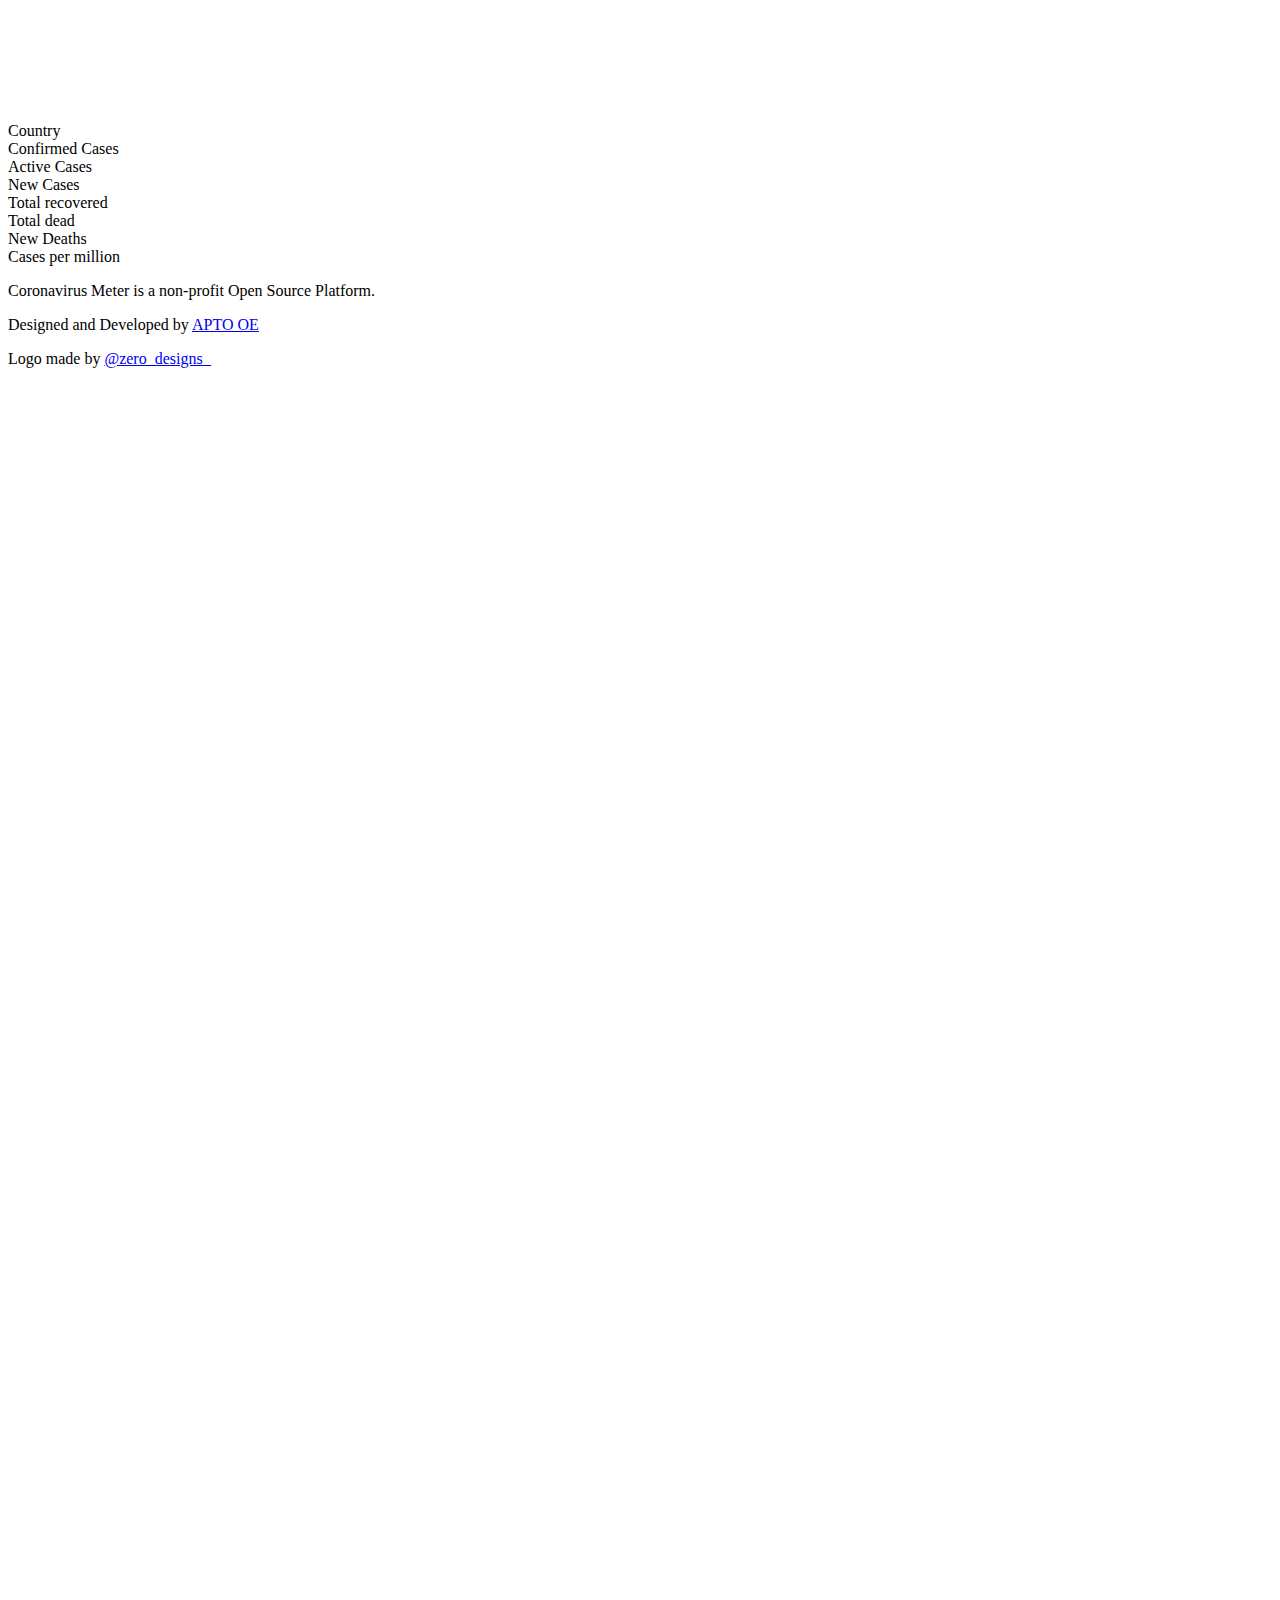
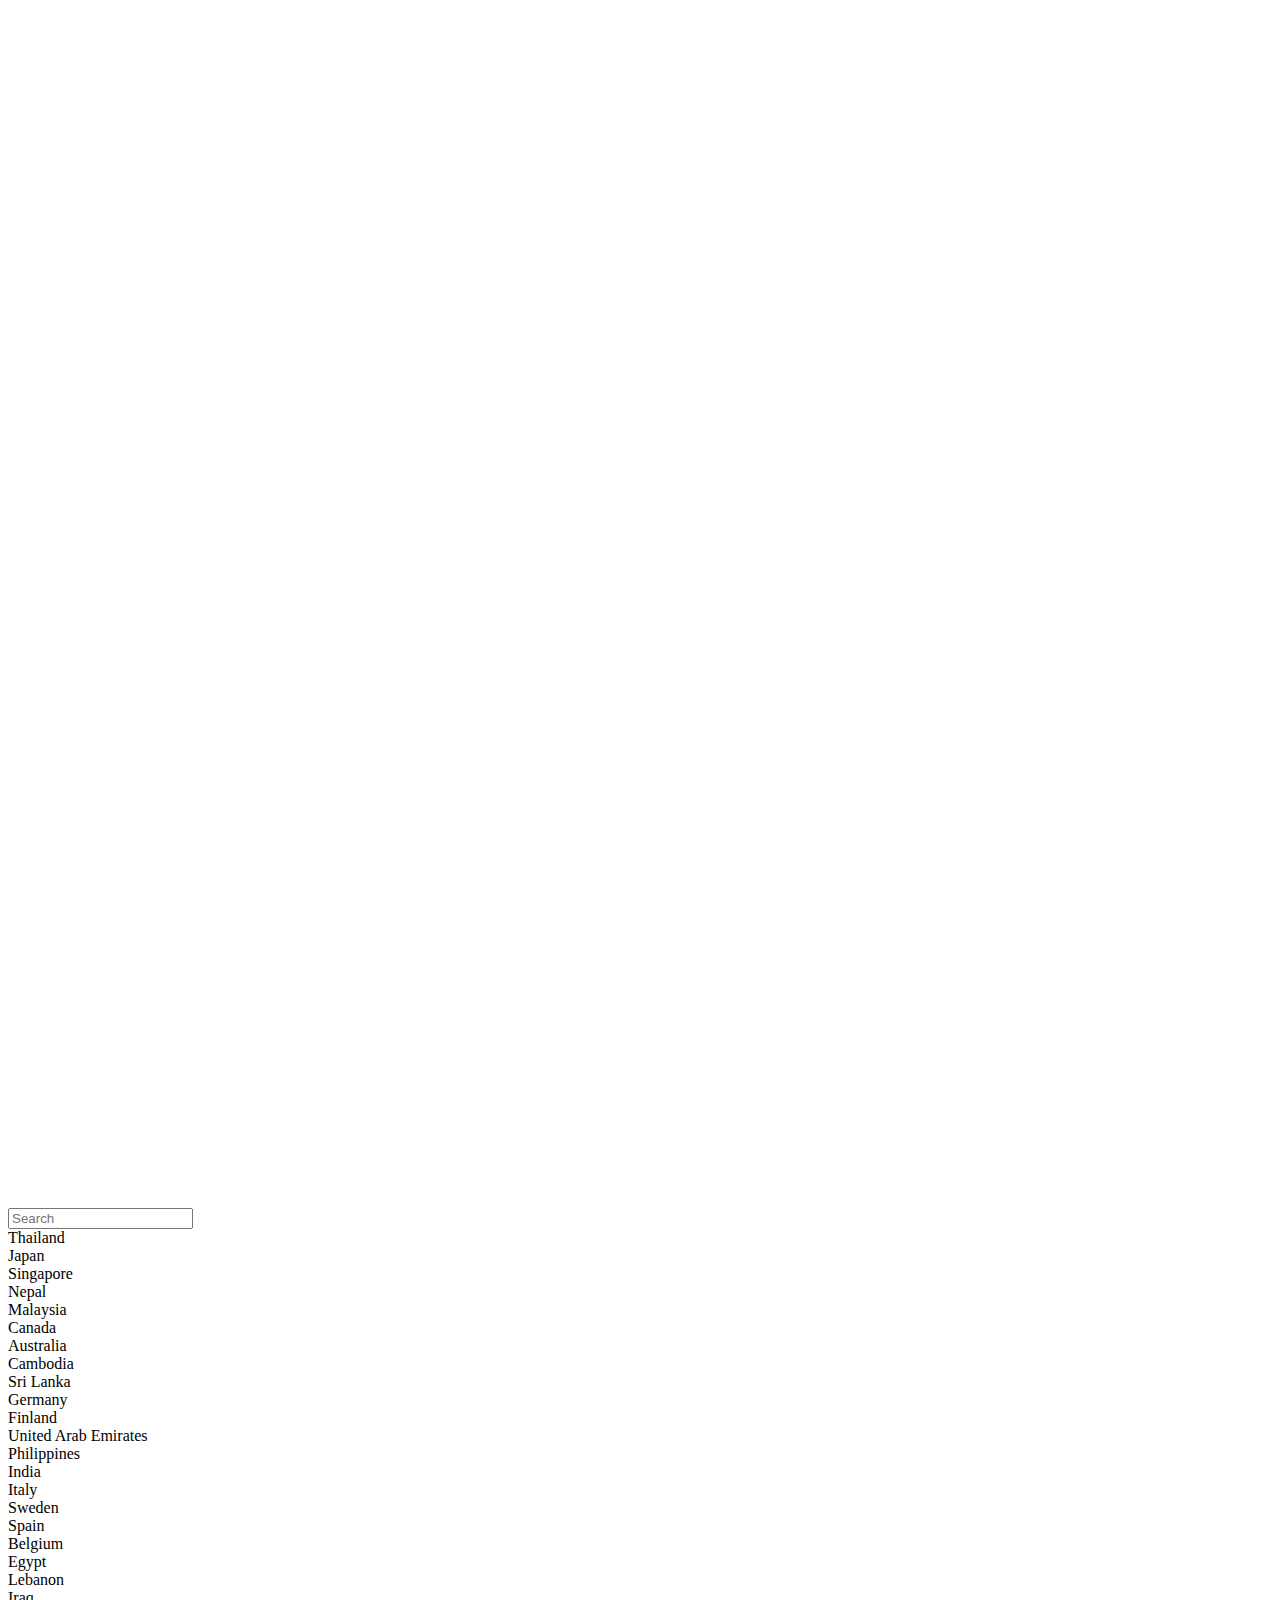
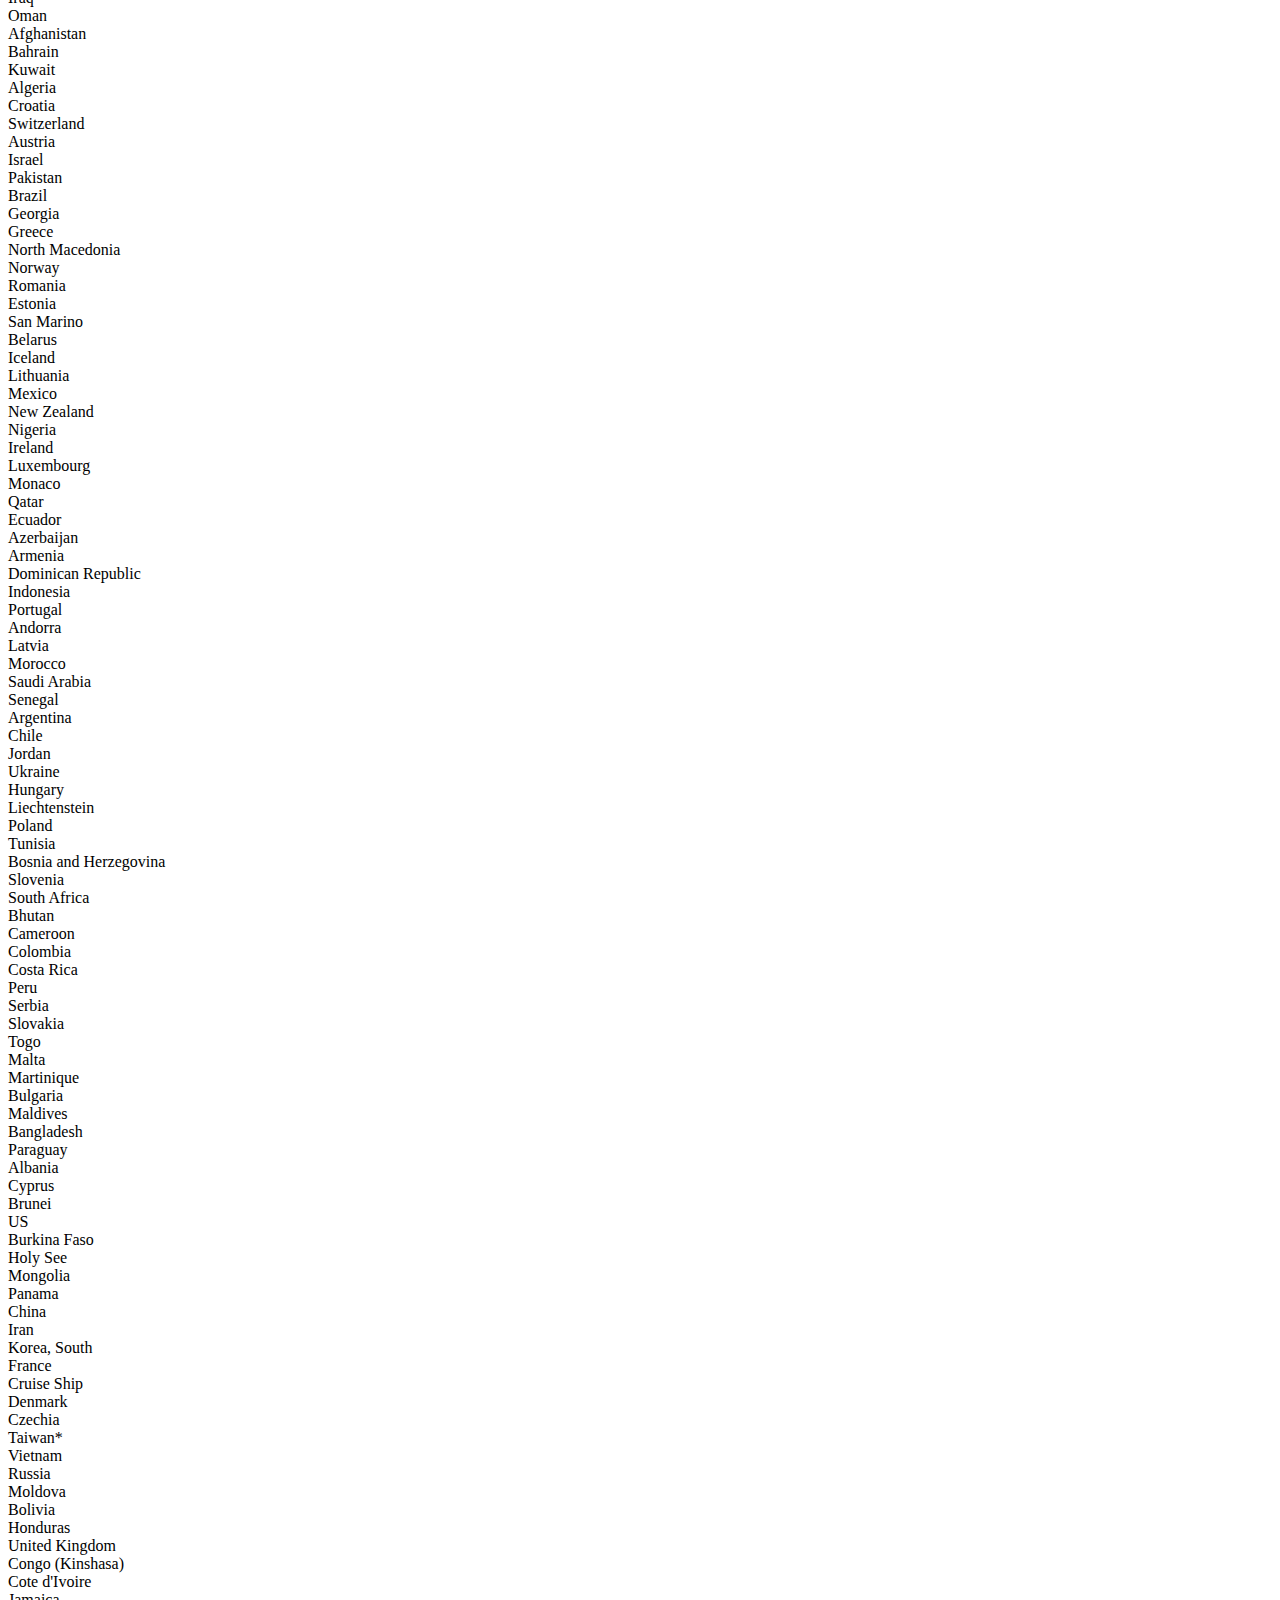
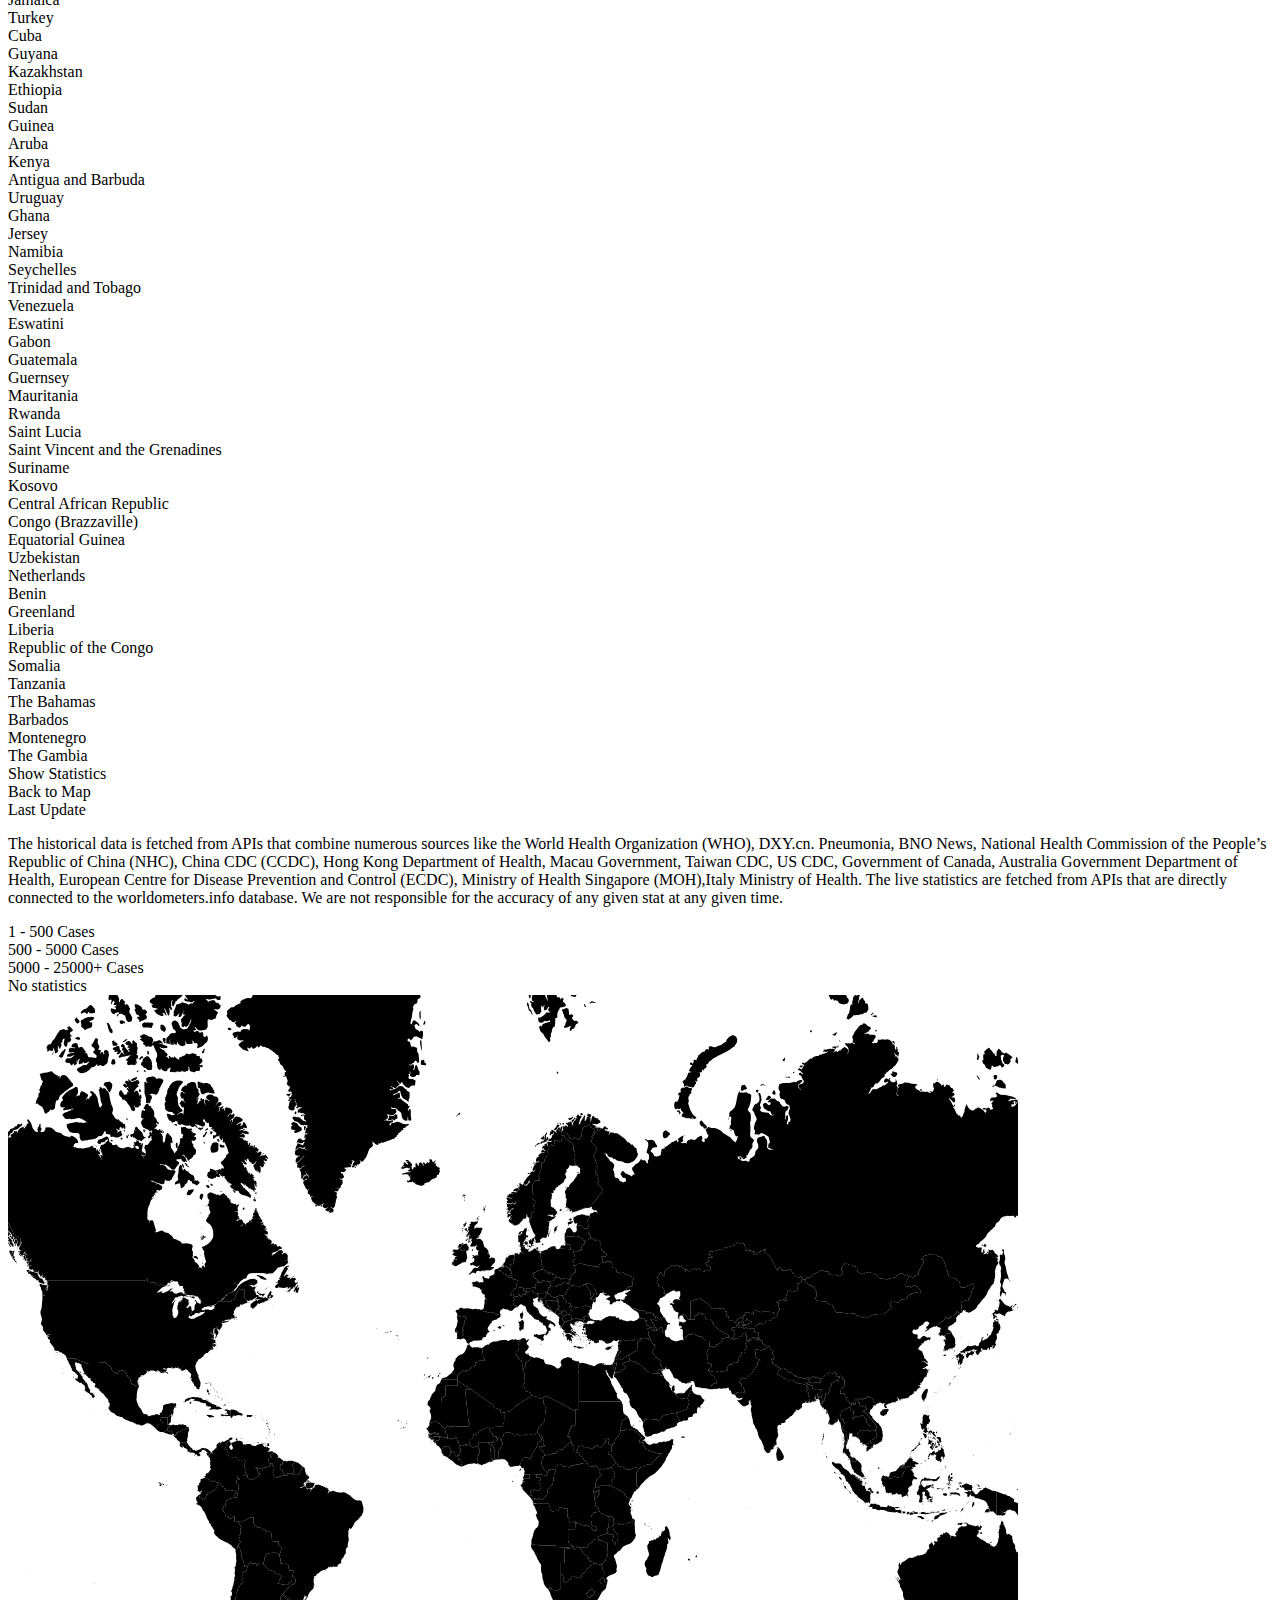
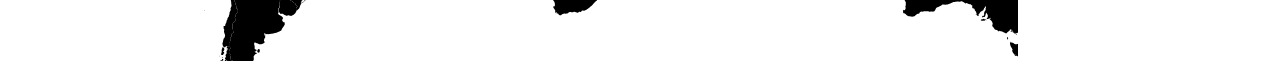
==== index.html @ 1ad57b66 "remove unwated files" ====
<!DOCTYPE html>
<html lang="en" >
<head>
    <meta charset="UTF-8">
    <title>Coronavirus Global Statistics</title>
    <meta name="description" content="Coronavirus meter provides statistics from cases all around the world. View cases from each country up to two months before. Coronavirus cases, deaths, recovered in statistical numbers from all around the world.">
    <meta name="author" content="Apto OE">
    <meta name="viewport" content="width=device-width, initial-scale=1.0">

    <link href="css/style.min.css" rel="stylesheet">

</head>
<body>

<section>

    <div class="info-wrapper">
        <div class="info-element">
            <a href="https://coronavirus-meter.com/">

<!--                <img class="logo" src="../logo.png" alt="coronavirus-meter logo" width="220" height="110">-->
                <img class="logo" src="[data-uri]" alt="coronavirus-meter logo" width="220" height="110">
            </a>
        </div>
        <div class="info-element">
            <div>Country</div>
            <div class="countryN"></div>
        </div>

        <div class="info-element">
            <div>Confirmed Cases</div>
            <div class="totalC"></div>
        </div>
        <div class="info-element">
            <div>Active Cases</div>
            <div class="totalA"></div>
        </div>
        <div class="info-element">
            <div>New Cases</div>
            <div class="newC"></div>
        </div>
        <div class="info-element">
            <div>Total recovered</div>
            <div class="totalR"></div>
        </div>
        <div class="info-element">
            <div>Total dead</div>
            <div class="totalD"></div>
        </div>
        <div class="info-element">
            <div>New Deaths</div>
            <div class="newD"></div>
        </div>
        <div class="info-element">
            <div>Cases per million</div>
            <div class="perM"></div>
        </div>
        <div class="info-element copyrights-element">
            <p>Coronavirus Meter is a non-profit Open Source Platform.</p>
            <p>Designed and Developed by <a href="https://apto.gr">APTO OE</a></p>
            <p>Logo made by <a href="https://www.instagram.com/zero_designs_">@zero_designs_</a></p>
        </div>
    </div>



    <div class="charts-wrapper">


        <div class="chart">
            <canvas id="active" width="450" height="400"></canvas>
        </div>

        <div class="chart">
            <canvas id="recovered" width="450" height="400"></canvas>
        </div>

        <div class="chart">
            <canvas id="deaths" width="450" height="400"></canvas>
        </div>

        <div class="chart">
            <canvas id="activeC" width="450" height="400"></canvas>
        </div>

        <div class="chart">
            <canvas id="recoveredC" width="450" height="400"></canvas>
        </div>

        <div class="chart">
            <canvas id="deathsC" width="450" height="400"></canvas>
        </div>
    </div>

    <div class="mobile-countries-wrapper">
        <input class="autocomplete" type="text" placeholder="Search">
        <div class="countries-select">
            <div class="country" data-value="Thailand">Thailand</div>
            <div class="country" data-value="Japan">Japan</div>
            <div class="country" data-value="Singapore">Singapore</div>
            <div class="country" data-value="Nepal">Nepal</div>
            <div class="country" data-value="Malaysia">Malaysia</div>
            <div class="country" data-value="Canada">Canada</div>
            <div class="country" data-value="Australia">Australia</div>
            <div class="country" data-value="Cambodia">Cambodia</div>
            <div class="country" data-value="Sri Lanka">Sri Lanka</div>
            <div class="country" data-value="Germany">Germany</div>
            <div class="country" data-value="Finland">Finland</div>
            <div class="country" data-value="United Arab Emirates">United Arab Emirates</div>
            <div class="country" data-value="Philippines">Philippines</div>
            <div class="country" data-value="India">India</div>
            <div class="country" data-value="Italy">Italy</div>
            <div class="country" data-value="Sweden">Sweden</div>
            <div class="country" data-value="Spain">Spain</div>
            <div class="country" data-value="Belgium">Belgium</div>
            <div class="country" data-value="Egypt">Egypt</div>
            <div class="country" data-value="Lebanon">Lebanon</div>
            <div class="country" data-value="Iraq">Iraq</div>
            <div class="country" data-value="Oman">Oman</div>
            <div class="country" data-value="Afghanistan">Afghanistan</div>
            <div class="country" data-value="Bahrain">Bahrain</div>
            <div class="country" data-value="Kuwait">Kuwait</div>
            <div class="country" data-value="Algeria">Algeria</div>
            <div class="country" data-value="Croatia">Croatia</div>
            <div class="country" data-value="Switzerland">Switzerland</div>
            <div class="country" data-value="Austria">Austria</div>
            <div class="country" data-value="Israel">Israel</div>
            <div class="country" data-value="Pakistan">Pakistan</div>
            <div class="country" data-value="Brazil">Brazil</div>
            <div class="country" data-value="Georgia">Georgia</div>
            <div class="country" data-value="Greece">Greece</div>
            <div class="country" data-value="North Macedonia">North Macedonia</div>
            <div class="country" data-value="Norway">Norway</div>
            <div class="country" data-value="Romania">Romania</div>
            <div class="country" data-value="Estonia">Estonia</div>
            <div class="country" data-value="San Marino">San Marino</div>
            <div class="country" data-value="Belarus">Belarus</div>
            <div class="country" data-value="Iceland">Iceland</div>
            <div class="country" data-value="Lithuania">Lithuania</div>
            <div class="country" data-value="Mexico">Mexico</div>
            <div class="country" data-value="New Zealand">New Zealand</div>
            <div class="country" data-value="Nigeria">Nigeria</div>
            <div class="country" data-value="Ireland">Ireland</div>
            <div class="country" data-value="Luxembourg">Luxembourg</div>
            <div class="country" data-value="Monaco">Monaco</div>
            <div class="country" data-value="Qatar">Qatar</div>
            <div class="country" data-value="Ecuador">Ecuador</div>
            <div class="country" data-value="Azerbaijan">Azerbaijan</div>
            <div class="country" data-value="Armenia">Armenia</div>
            <div class="country" data-value="Dominican Republic">Dominican Republic</div>
            <div class="country" data-value="Indonesia">Indonesia</div>
            <div class="country" data-value="Portugal">Portugal</div>
            <div class="country" data-value="Andorra">Andorra</div>
            <div class="country" data-value="Latvia">Latvia</div>
            <div class="country" data-value="Morocco">Morocco</div>
            <div class="country" data-value="Saudi Arabia">Saudi Arabia</div>
            <div class="country" data-value="Senegal">Senegal</div>
            <div class="country" data-value="Argentina">Argentina</div>
            <div class="country" data-value="Chile">Chile</div>
            <div class="country" data-value="Jordan">Jordan</div>
            <div class="country" data-value="Ukraine">Ukraine</div>
            <div class="country" data-value="Hungary">Hungary</div>
            <div class="country" data-value="Liechtenstein">Liechtenstein</div>
            <div class="country" data-value="Poland">Poland</div>
            <div class="country" data-value="Tunisia">Tunisia</div>
            <div class="country" data-value="Bosnia and Herzegovina">Bosnia and Herzegovina</div>
            <div class="country" data-value="Slovenia">Slovenia</div>
            <div class="country" data-value="South Africa">South Africa</div>
            <div class="country" data-value="Bhutan">Bhutan</div>
            <div class="country" data-value="Cameroon">Cameroon</div>
            <div class="country" data-value="Colombia">Colombia</div>
            <div class="country" data-value="Costa Rica">Costa Rica</div>
            <div class="country" data-value="Peru">Peru</div>
            <div class="country" data-value="Serbia">Serbia</div>
            <div class="country" data-value="Slovakia">Slovakia</div>
            <div class="country" data-value="Togo">Togo</div>
            <div class="country" data-value="Malta">Malta</div>
            <div class="country" data-value="Martinique">Martinique</div>
            <div class="country" data-value="Bulgaria">Bulgaria</div>
            <div class="country" data-value="Maldives">Maldives</div>
            <div class="country" data-value="Bangladesh">Bangladesh</div>
            <div class="country" data-value="Paraguay">Paraguay</div>
            <div class="country" data-value="Albania">Albania</div>
            <div class="country" data-value="Cyprus">Cyprus</div>
            <div class="country" data-value="Brunei">Brunei</div>
            <div class="country" data-value="US">US</div>
            <div class="country" data-value="Burkina Faso">Burkina Faso</div>
            <div class="country" data-value="Holy See">Holy See</div>
            <div class="country" data-value="Mongolia">Mongolia</div>
            <div class="country" data-value="Panama">Panama</div>
            <div class="country" data-value="China">China</div>
            <div class="country" data-value="Iran">Iran</div>
            <div class="country" data-value="Korea, South">Korea, South</div>
            <div class="country" data-value="France">France</div>
            <div class="country" data-value="Cruise Ship">Cruise Ship</div>
            <div class="country" data-value="Denmark">Denmark</div>
            <div class="country" data-value="Czechia">Czechia</div>
            <div class="country" data-value="Taiwan*">Taiwan*</div>
            <div class="country" data-value="Vietnam">Vietnam</div>
            <div class="country" data-value="Russia">Russia</div>
            <div class="country" data-value="Moldova">Moldova</div>
            <div class="country" data-value="Bolivia">Bolivia</div>
            <div class="country" data-value="Honduras">Honduras</div>
            <div class="country" data-value="United Kingdom">United Kingdom</div>
            <div class="country" data-value="Congo (Kinshasa)">Congo (Kinshasa)</div>
            <div class="country" data-value="Cote d'Ivoire">Cote d'Ivoire</div>
            <div class="country" data-value="Jamaica">Jamaica</div>
            <div class="country" data-value="Turkey">Turkey</div>
            <div class="country" data-value="Cuba">Cuba</div>
            <div class="country" data-value="Guyana">Guyana</div>
            <div class="country" data-value="Kazakhstan">Kazakhstan</div>
            <div class="country" data-value="Ethiopia">Ethiopia</div>
            <div class="country" data-value="Sudan">Sudan</div>
            <div class="country" data-value="Guinea">Guinea</div>
            <div class="country" data-value="Aruba">Aruba</div>
            <div class="country" data-value="Kenya">Kenya</div>
            <div class="country" data-value="Antigua and Barbuda">Antigua and Barbuda</div>
            <div class="country" data-value="Uruguay">Uruguay</div>
            <div class="country" data-value="Ghana">Ghana</div>
            <div class="country" data-value="Jersey">Jersey</div>
            <div class="country" data-value="Namibia">Namibia</div>
            <div class="country" data-value="Seychelles">Seychelles</div>
            <div class="country" data-value="Trinidad and Tobago">Trinidad and Tobago</div>
            <div class="country" data-value="Venezuela">Venezuela</div>
            <div class="country" data-value="Eswatini">Eswatini</div>
            <div class="country" data-value="Gabon">Gabon</div>
            <div class="country" data-value="Guatemala">Guatemala</div>
            <div class="country" data-value="Guernsey">Guernsey</div>
            <div class="country" data-value="Mauritania">Mauritania</div>
            <div class="country" data-value="Rwanda">Rwanda</div>
            <div class="country" data-value="Saint Lucia">Saint Lucia</div>
            <div class="country" data-value="Saint Vincent and the Grenadines">Saint Vincent and the Grenadines</div>
            <div class="country" data-value="Suriname">Suriname</div>
            <div class="country" data-value="Kosovo">Kosovo</div>
            <div class="country" data-value="Central African Republic">Central African Republic</div>
            <div class="country" data-value="Congo (Brazzaville)">Congo (Brazzaville)</div>
            <div class="country" data-value="Equatorial Guinea">Equatorial Guinea</div>
            <div class="country" data-value="Uzbekistan">Uzbekistan</div>
            <div class="country" data-value="Netherlands">Netherlands</div>
            <div class="country" data-value="Benin">Benin</div>
            <div class="country" data-value="Greenland">Greenland</div>
            <div class="country" data-value="Liberia">Liberia</div>
            <div class="country" data-value="Republic of the Congo">Republic of the Congo</div>
            <div class="country" data-value="Somalia">Somalia</div>
            <div class="country" data-value="Tanzania">Tanzania</div>
            <div class="country" data-value="The Bahamas">The Bahamas</div>
            <div class="country" data-value="Barbados">Barbados</div>
            <div class="country" data-value="Montenegro">Montenegro</div>
            <div class="country" data-value="The Gambia">The Gambia</div>
        </div>
        <div class="show-stats-btn">Show Statistics</div>
    </div>

    <div class="openMap">Back to Map</div>
    <div class="mapWrapper active">
        <div class="sourcesIndicator">

            <div class="source-element">
                <div>Last Update  <div class="timeFetched"></div></div>
                <p class="sources-p">
                    The historical data is fetched from APIs that combine numerous sources like the World Health Organization (WHO), DXY.cn. Pneumonia, BNO News, National Health Commission of the People’s Republic of China (NHC), China CDC (CCDC), Hong Kong Department of Health, Macau Government, Taiwan CDC, US CDC, Government of Canada, Australia Government Department of Health, European Centre for Disease Prevention and Control (ECDC), Ministry of Health Singapore (MOH),Italy Ministry of Health. The live statistics are fetched from APIs that are directly connected to the worldometers.info database. We are not responsible for the accuracy of any given stat at any given time.
                </p>
            </div>
        </div>
        <div class="grid-lines"></div>
        <div class="map-overlay"></div>
        <div class="mapIndicator">
            <div class="indicator"><div class="low-gradient indicator-gradient"></div><span>1 - 500 Cases</span></div>
            <div class="indicator"><div class="medium-gradient indicator-gradient"></div><span>500 - 5000 Cases</span></div>
            <div class="indicator"><div class="high-gradient indicator-gradient"></div><span>5000 - 25000+ Cases</span></div>
            <div class="indicator"><div class="no-gradient indicator-gradient"></div><span>No statistics</span></div>
        </div>
        <div class="svgMapWrapper">
        <svg
                viewBox="237.552 83.3002 512 518.827"
                id="worldMap"
                xmlns:mapsvg="http://mapsvg.com"
                xmlns:dc="http://purl.org/dc/elements/1.1/"
                xmlns:rdf="http://www.w3.org/1999/02/22-rdf-syntax-ns#"
                xmlns:svg="http://www.w3.org/2000/svg"
                xmlns="http://www.w3.org/2000/svg"
                mapsvg:geoViewBox="-169.110266 83.600842 190.486279 -58.508473"
                width="1009.6727"
                height="665.96301">

            <path
                    d="m 479.68275,331.6274 -0.077,0.025 -0.258,0.155 -0.147,0.054 -0.134,0.027 -0.105,-0.011 -0.058,-0.091 0.006,-0.139 -0.024,-0.124 -0.02,-0.067 0.038,-0.181 0.086,-0.097 0.119,-0.08 0.188,0.029 0.398,0.116 0.083,0.109 10e-4,0.072 -0.073,0.119 z"
                    title="Andorra"
                    id="AD" />
            <path
                    d="m 632.89475,388.8674 0.184,0.251 0.026,1.701 0.042,0.121 -0.098,0.018 -0.11,0.129 -0.129,0.199 -0.177,0.103 -0.142,0.116 -0.134,0.144 -0.12,0.031 -0.155,-0.183 -0.107,-0.187 0.026,-0.041 0.075,-0.013 0.028,-0.097 -0.045,-0.14 -0.105,-0.053 -0.132,-0.004 -0.127,0.063 -0.135,0.124 -0.076,0.133 -0.011,0.267 0.035,0.3 -10e-4,0.146 -0.074,0.181 -0.026,0.266 0.053,0.206 0.048,0.123 0.005,0.104 -0.126,0.328 0.109,0.062 0.361,0.023 0.106,0.222 0.072,0.152 -0.02,0.09 -0.256,0.067 -0.322,0.074 -0.231,-0.021 -0.418,0.1 -0.223,0.154 0.065,0.096 0.077,0.074 0.035,0.203 -0.065,0.288 -0.118,0.279 -0.147,0.348 -0.17,0.399 -0.233,0.6 -0.197,0.471 -0.021,0.339 0.005,0.221 -0.022,0.441 -0.187,0.243 -0.042,0.007 -0.223,-0.029 -0.075,-0.01 -0.213,-0.028 -0.33,-0.043 -0.429,-0.057 -0.507,-0.066 -0.565,-0.075 -0.604,-0.08 -0.625,-0.082 -0.624,-0.082 -0.605,-0.08 -0.565,-0.074 -0.507,-0.067 -0.428,-0.057 -0.33,-0.043 -0.213,-0.028 -0.075,-0.01 -0.236,-0.031 -0.127,-0.164 -0.154,-0.198 -0.155,-0.199 -0.154,-0.199 -0.154,-0.199 -0.154,-0.199 -0.154,-0.199 -0.154,-0.199 -0.154,-0.199 -0.154,-0.2 -0.154,-0.199 -0.155,-0.2 -0.154,-0.2 -0.154,-0.2 -0.154,-0.2 -0.154,-0.2 -0.154,-0.2 -0.104,-0.134 -0.057,-0.151 -0.011,-0.396 0,-0.087 0.104,-0.16 0.05,0.114 0.116,0.155 0.197,-0.038 0.092,0.026 0.068,0.549 0.145,0.195 0.176,0.078 0.597,0.043 0.371,-0.074 0.731,-0.358 0.384,-0.129 1.062,0.022 0.851,0.149 1.325,0.088 0.257,-0.023 0.715,-0.288 0.438,-0.254 0.261,-0.073 0.172,-0.246 0.113,-0.32 0.101,-0.209 0.129,-0.1 0.122,-0.178 0.099,-0.289 0.246,-0.292 0.986,-0.711 0.576,-0.602 0.051,-0.195 0.313,-0.292 0.251,-0.32 1.175,-0.916 0.235,-0.379 0.139,-0.425 0.017,-0.03 0.101,-0.018 0.144,0.064 0.015,0.318 -0.053,0.3 -0.006,0.318 -0.021,0.172 0.109,0.141 0.186,0.061 0.081,-0.007 0.048,-0.071 z m -0.046,1.283 0.017,-0.133 -0.029,-0.069 -0.12,-0.009 -0.05,0.115 -0.017,0.165 0.083,0.014 0.116,-0.083 z m -5.096,2.438 -0.025,0.06 -0.079,-0.005 -0.198,-0.054 -0.064,-0.086 0.124,-0.103 0.055,-0.005 0.079,0.108 0.108,0.085 z m -3.181,0.564 -0.208,0.017 -0.188,-0.116 0.397,-0.155 0.107,-0.07 0.116,-0.143 0.093,0.123 -0.103,0.193 -0.073,0.083 -0.141,0.068 z m -2.008,-0.091 -0.047,0.022 -0.05,-0.165 0.003,-0.052 0.129,-0.075 0.079,0.135 -0.114,0.135 z m 3.679,0.34 10e-4,0.104 -0.285,-0.03 -0.076,0.054 -0.234,-0.03 -0.229,-0.075 0.155,-0.125 0.404,-0.147 0.168,0.134 0.096,0.115 z"
                    title="United Arab Emirates"
                    id="AE" />
            <path
                    d="m 685.07675,350.8434 -0.144,0.023 -0.204,-0.084 -0.08,-0.128 -0.034,-0.018 -0.162,0.084 -0.309,0.106 -0.524,0.277 0.012,0.071 0.341,0.281 0.08,0.093 0.042,0.029 -0.309,0.135 -0.664,0.304 -0.437,0.248 -0.104,0.009 -0.264,-0.104 -0.39,-0.124 -0.104,0.002 -0.9,0.021 -0.827,0.046 -0.344,0.06 -0.639,0.057 -0.402,0.02 -0.257,0.096 -0.281,0.126 -0.292,0.082 -0.217,0.027 -0.261,0.118 -0.172,0.234 -0.491,0.346 -0.276,0.167 -0.139,0.189 -0.158,0.018 -0.27,-0.034 -0.209,0.204 -0.231,0.292 -0.423,0.423 -0.225,0.171 -0.134,0.276 0.099,0.143 0.344,0.214 0.154,0.202 0.084,0.16 0.157,0.41 0.1,0.403 0.148,0.174 0.043,0.295 0.038,0.181 -0.081,0.129 -0.074,0.143 0,0.136 0.089,0.14 0.078,0.124 0.043,0.099 -0.053,0.11 -0.157,0.168 -0.08,0.172 -0.174,0.287 -0.272,0.196 -0.18,0.142 -0.191,0.3 -0.316,0.333 -0.133,0.278 -0.139,0.153 -0.143,0.082 0.037,0.15 0.124,0.187 0.205,0.209 -0.009,0.325 -0.01,0.234 0.007,0.283 -0.112,0.238 -0.57,0.228 -0.546,0.1 -0.669,0.006 -0.253,-0.036 -0.202,-0.05 -0.726,-0.256 -0.295,0.151 -0.061,0.369 0.53,0.598 0.217,0.333 0.241,0.556 0.18,0.286 -0.064,0.268 -0.48,0.304 -0.477,0.285 -0.608,0.059 -0.382,0.102 -0.185,0.147 -0.136,0.623 -0.137,0.228 0.003,0.271 -0.129,0.307 -0.195,0.197 -0.137,0.322 0.043,0.609 0.064,1.03 -0.259,0.324 -0.292,0.328 -0.308,0.234 -0.293,0.108 -0.243,-0.04 -0.192,-0.202 -0.114,-0.17 -0.212,-0.142 -0.216,0.029 -0.217,0.13 -0.347,-0.043 -0.296,-0.13 -0.15,0.014 -0.086,0.131 -0.317,0.28 -0.778,0.425 -0.318,0.031 -0.136,0.106 0.054,0.174 0.139,0.142 0.243,0.1 0.012,0.116 -0.214,0.101 -0.183,0.115 -0.403,0.141 -0.465,0.055 -0.48,-0.082 -0.247,-0.187 -0.292,-0.018 -0.266,0.137 -0.275,0.226 -0.3,0.484 -0.08,0.085 -0.081,0.077 -0.196,0.104 -0.281,0.17 -0.141,0.356 -0.169,0.633 0.04,0.34 0.013,0.589 -0.066,0.413 -0.122,0.271 0.024,0.213 0.186,0.242 -0.075,0.157 -0.156,0.174 -0.151,0.097 -0.605,0.183 -0.829,0.249 -0.548,0.16 -0.815,0.238 -0.238,0.058 -0.496,0.021 -0.257,-0.036 -0.348,-0.01 -0.512,0.009 -0.357,0.065 -0.358,0.119 -0.264,0.15 -0.152,0.148 -0.054,0.071 -0.359,-0.122 -1.131,-0.218 -3.063,0.288 -0.289,-0.055 -1.045,-0.337 -1.347,-0.434 -0.833,-0.269 -1.069,-0.352 0.732,-0.87 0.638,-0.76 0.64,-0.764 0.63,-0.755 0.075,-0.265 0.01,-0.519 -0.166,-0.695 -0.267,-0.317 -0.881,-0.128 -0.661,-0.097 -0.721,-0.105 -0.092,-0.039 -0.082,-0.543 0.035,-0.242 -0.047,-0.469 0.007,-0.362 0.104,-0.595 0.006,-0.269 -0.333,-1.161 -0.186,-0.645 -0.19,-0.667 -0.041,-0.213 -0.004,-0.263 0.442,-0.62 0.137,-0.135 0.259,-0.309 0.162,-0.165 -0.028,-0.113 -0.282,-0.065 -0.426,-0.006 -0.227,-0.094 -0.177,-0.169 -0.07,-0.246 0.116,-0.437 -0.116,-0.851 0.237,-0.422 0.204,-0.295 0.692,-0.042 -0.24,-0.334 -0.116,-0.194 -0.074,-0.056 -0.028,-0.089 0.037,-0.09 0.177,-0.034 0.12,-0.112 0.195,-0.157 0.102,-0.068 0.018,-0.191 0.093,-0.134 0.14,-0.169 0.111,-0.192 -0.028,-0.225 0.102,-0.27 0.047,-0.17 0.074,-0.147 -0.065,-0.214 -0.056,-0.181 -0.018,-0.215 0.111,-0.057 0.14,-0.079 0.027,-0.17 0.074,-0.215 0.056,-0.171 0.093,-0.135 0.01,-0.137 -0.056,-0.227 0.231,-0.034 0.093,0.125 0.124,0.162 0.339,0.302 0.22,0.088 0.277,0.044 0.341,-0.041 0.272,-0.057 0.128,0.015 0.297,0.219 0.347,0.307 0.111,0.137 0.052,0.209 0.102,0.062 0.222,-0.207 0.214,-0.068 0.197,0.039 0.217,0.023 0.218,-0.076 0.097,-0.055 0.379,-0.268 0.344,-0.204 0.214,-0.125 0.077,-0.42 0.099,-0.239 0.141,-0.139 -0.052,-0.173 -0.059,-0.132 -0.06,-0.179 0.06,-0.095 0.137,-0.042 0.344,0 0.605,-0.189 0.504,-0.189 0.466,-0.154 0.212,-0.025 0.201,0.026 0.092,-0.045 0.025,-0.147 0.114,-0.155 0.259,-0.126 0.487,-0.267 0.43,-0.397 0.153,-0.302 0.104,-0.441 0.201,-0.682 0.222,-0.749 0.082,-0.331 0.094,-0.255 0.38,-0.215 0.388,-0.156 0.601,-0.031 0.705,-0.016 0.149,-0.411 0.093,-0.35 0.117,-0.181 0.171,-0.147 0.06,-0.029 0.38,0.215 0.583,0.329 0.679,0.164 0.341,0.082 0.142,-0.013 0.857,-0.08 0.677,0.128 0.355,0.35 0.349,0.089 0.342,-0.169 0.212,-0.031 0.082,0.109 0.17,0.046 0.26,-0.017 0.15,0.097 0.016,0.097 0.02,0.112 0.192,0.266 0.347,0.323 0.308,0.078 0.405,-0.251 0.137,0.029 0.067,-0.081 0.041,-0.183 0.245,-0.172 0.448,-0.161 0.254,-0.144 0.091,-0.119 0.151,-0.034 0.165,0.036 0.118,-0.045 0.041,-0.113 0.047,-0.049 0.084,-0.04 0.075,-0.02 0.136,0.031 0.251,0.206 0.366,0.38 0.238,0.174 0.109,-0.029 0.14,-0.117 0.171,-0.202 0.042,-0.292 -0.085,-0.381 0.058,-0.308 0.203,-0.234 0.375,-0.144 0.547,-0.055 0.336,0.033 0.124,0.121 0.168,0.066 0.211,0.013 0.194,-0.137 0.175,-0.289 0.01,-0.357 -0.155,-0.427 0.042,-0.136 0.067,-0.059 0.21,-0.155 0.293,-0.321 0.283,-0.414 0.273,-0.508 0.337,-0.314 0.401,-0.121 0.486,0.138 0.573,0.396 0.215,0.486 -0.14,0.577 -0.012,0.316 0.116,0.059 0.196,-0.016 0.275,-0.09 0.18,-0.005 0.085,0.082 -0.005,0.162 -0.096,0.243 -0.115,0.681 -0.071,0.588 -0.071,0.577 -0.061,0.506 0.109,0.394 0.166,0.594 0.187,0.392 0.191,0.125 0.192,0.045 0.191,-0.035 0.393,-0.252 0.593,-0.468 0.576,-0.288 0.838,-0.162 0.281,-0.503 0.388,-0.333 0.886,-0.495 0.481,-0.19 0.277,-0.032 0.346,0.089 0.079,0.032 0.068,0.024 0.179,0.041 0.037,0.151 -0.047,0.163 -0.191,0.134 -0.061,0.104 0.073,0.078 0.27,0.027 0.559,-0.181 0.362,-0.116 0.251,-0.046 0.101,-0.151 0.158,-0.152 0.251,-0.011 0.269,0.081 0.223,0.047 0.379,-0.043 0.2,0.132 0.28,0.249 0.126,0.155 z"
                    title="Afghanistan"
                    id="AF" />
            <path
                    d="m 301.68975,414.7024 -0.09,0.116 -0.313,-0.047 -0.063,-0.145 -0.014,-0.102 0.196,-0.207 0.221,0.088 0.085,0.098 0.063,0.02 -10e-4,0.083 -0.024,0.061 -0.06,0.035 z m -0.087,-1.572 -0.042,0.077 -0.229,-0.139 -0.07,-0.261 0.007,-0.055 0.039,-0.029 0.091,0.05 0.121,0.019 0.077,0.085 0.006,0.253 z"
                    title="Antigua and Barbuda"
                    id="AG" />
            <path
                    d="m 298.08375,411.2344 -0.446,0.148 0.018,-0.085 0.358,-0.203 0.13,0.014 z"
                    title="Anguilla"
                    id="AI" />
            <path
                    d="m 531.20475,331.4604 0.111,0.086 0.231,0.374 0.153,0.33 0.303,0.114 0.168,0.128 0.217,0.195 0.104,0.195 0.148,0.597 0.017,0.36 -0.043,0.164 -0.036,0.043 -0.135,0.584 0.032,0.297 -10e-4,0.196 -0.114,0.077 -0.076,0.123 0.123,0.484 -0.015,0.207 0.006,0.236 0.221,0.538 0.131,0.166 0.116,0.079 0.15,0.494 0.088,0.085 0.363,-0.047 0.178,0.055 0.071,0.117 0.016,0.08 -0.024,0.276 0.09,0.212 0.121,0.218 0,0.133 -0.082,0.218 -0.145,0.253 -0.192,0.098 -0.212,0.082 -0.102,0.197 -0.051,0.209 -0.095,0.155 -0.058,0.17 -0.091,0.346 -0.021,0.125 -0.143,0.127 -0.222,0.052 -0.2,0.011 -0.134,0.059 -0.069,0.118 -0.127,0.095 -0.076,0.042 0,0.105 0.092,0.219 0.105,0.178 0.003,0.142 -0.052,0.04 -0.163,-0.018 -0.034,0.052 -0.018,0.16 -0.043,0.135 -0.067,0.083 -0.116,0.09 -0.213,-0.029 -0.2,-0.136 -0.104,-0.042 -0.06,0.004 -0.016,-0.333 -0.087,-0.259 -0.316,-0.625 -1.031,-0.608 -0.243,-0.274 -0.106,-0.231 -0.107,-0.218 0.102,-0.006 0.101,0.055 0.129,0.067 0.053,-0.109 -0.056,-0.239 -0.266,-0.558 -0.02,-0.154 0.13,-0.468 0.217,-0.527 -0.014,-0.64 0.067,-0.485 -0.075,-0.315 -0.036,-0.386 0.159,-0.515 0.137,-0.127 0.084,-0.164 0.005,-0.55 -0.307,-0.258 -0.353,-0.048 0.008,-0.187 0.044,-0.297 -0.025,-0.099 0.026,-0.17 -0.086,-0.226 -0.14,-0.164 0.135,-0.289 0.198,-0.351 0.184,-0.278 0.223,-0.29 0.149,-0.278 0.159,-0.241 0.138,-0.073 0.068,0.051 0.037,0.105 -0.009,0.31 0.047,0.107 0.095,0.079 0.201,-0.039 0.222,-0.077 0.3,-0.164 z"
                    title="Albania"
                    id="AL" />
            <path
                    d="m 605.37075,344.8974 -0.485,-0.021 -0.414,0.156 -0.156,-0.031 -0.104,-0.277 -0.089,-0.225 -0.264,-0.579 0.071,-0.237 -0.147,-0.137 -0.354,-0.247 -0.091,-0.102 0.05,-0.141 0.035,-0.257 -0.034,-0.208 -0.096,-0.063 -0.177,-0.004 -0.215,0.052 -0.432,0.201 -0.3,-0.128 -0.173,-0.129 -0.101,-0.108 -0.225,0.09 -0.055,-0.043 -0.012,-0.268 -0.068,-0.145 -0.135,-0.169 -0.126,-0.081 -0.461,0.167 -0.277,0.057 -0.097,-0.156 -0.487,-0.514 -0.451,-0.395 -0.31,-0.163 -0.312,0.017 -0.484,0.079 -0.178,-0.033 -0.422,-0.172 -0.352,-0.205 0.048,-0.085 0.074,-0.062 -0.089,-0.267 -0.196,-0.43 0.021,-0.135 -0.062,-0.186 -0.068,-0.141 0.276,-0.337 0.126,-0.271 0.028,-0.265 -0.074,-0.275 -0.182,-0.499 -0.112,-0.145 -0.208,-0.136 -0.175,-0.222 -0.044,-0.157 0.147,-0.031 0.429,-0.004 0.416,-0.054 0.326,-0.104 0.472,-0.087 0.194,-0.078 0.227,-0.037 0.689,0.083 0.258,-0.064 0.776,-0.012 0.02,-0.033 -0.105,-0.106 10e-4,-0.04 0.462,-0.067 0.072,-0.05 0.06,0.168 0.174,0.187 0.189,0.075 0.102,0.103 0.005,0.078 -0.335,0.095 -0.023,0.047 0.022,0.046 0.1,0.023 0.47,0.234 0.268,0.005 0.141,0.071 0.07,0.14 0.224,0.19 0.179,0.184 0.011,0.063 -0.034,0.093 -0.5,0.359 -0.063,0.124 -0.008,0.131 0.219,0.389 0.323,0.424 0.466,0.322 0.643,0.349 0.008,0.216 -0.102,0.256 -0.087,0.174 -0.04,0.118 -0.078,0.049 -0.64,-0.011 -0.096,0.042 -0.042,0.05 -0.003,0.042 0.23,0.078 0.359,0.273 0.207,0.265 0.215,0.116 0.241,0.211 0.193,0.196 0.301,0.254 0.335,-0.083 0.448,0.226 0.019,0.153 -0.028,0.137 -0.282,0.149 -0.035,0.062 0,0.052 0.037,0.073 0.165,0.122 0.195,0.181 0.219,0.27 -0.098,0.081 -0.205,0.012 -0.159,-0.033 -0.056,0.055 0.003,0.088 0.208,0.205 0.041,0.149 -0.009,0.259 0.014,0.329 z m -4.117,-7.736 0.014,-0.099 -0.021,-0.089 -0.075,-0.028 -0.092,0.023 -0.007,0.099 0.028,0.094 0.093,0.042 0.06,-0.042 z m 1.484,1.519 -0.107,0.061 -0.1,-0.027 0,-0.152 0.072,-0.061 0.083,0.003 0.079,0.055 -0.027,0.121 z"
                    title="Armenia"
                    id="AM" />
            <path
                    d="m 511.58375,475.8564 -0.043,0.045 -0.308,0.124 -0.331,0.116 -0.435,0.472 -0.22,0.204 -0.064,0.051 -0.199,0.113 -0.144,0.097 0.005,0.053 0.096,0.062 0.098,0.102 -0.01,0.771 -0.042,0.76 -0.054,0.064 -0.276,0.025 -0.367,0.053 -0.117,0.034 -0.041,-0.075 -0.123,-0.278 0.069,-0.264 0.074,-0.197 -0.083,-0.401 -0.187,-0.357 -0.198,-0.453 -0.061,-0.087 0.167,-0.146 0.251,-0.32 0.105,-0.166 0.291,-0.037 0.108,-0.116 0.077,-0.186 0.03,-0.108 0.328,-0.088 0.394,-0.157 0.218,-0.172 0.221,-0.11 0.14,-0.004 0.092,0.045 0.253,0.298 0.215,0.188 0.071,0.045 z m 30.573,17.559 0.062,0.372 0.061,0.517 0.043,0.372 0.044,0.167 0.015,0.089 -0.049,0.096 -0.04,0.223 -0.079,0.198 -0.044,0.138 0.037,0.254 -0.03,0.364 -0.031,0.385 -0.01,0.371 0.105,0.664 -0.015,0.204 -0.131,0.348 -0.099,0.264 -0.064,0.306 -0.012,0.16 0.24,0.452 -0.014,0.09 -0.184,0.028 -0.152,0.008 -0.582,0 -0.834,0 -0.834,0 -0.834,0 -0.767,0 -0.734,0 -0.647,0 0,0.446 0,0.92 0,0.921 0,0.922 0,0.924 0,0.925 0,0.926 0,0.927 0,0.929 0,0.671 0.169,0.892 0.31,0.972 0.121,0.09 0.312,0.179 0.433,0.366 0.243,0.277 0.494,0.481 0.657,0.614 0.633,0.551 0.559,0.486 -0.877,0.171 -1.247,0.242 -0.841,0.164 -1.021,0.199 -0.68,0.125 -0.847,0.155 -0.135,-0.003 -0.227,-0.107 -0.49,-0.021 -0.576,0.148 -0.457,0.04 -0.338,-0.068 -0.33,-0.129 -0.322,-0.191 -0.557,-0.07 -0.793,0.052 -0.764,-0.037 -0.736,-0.126 -0.526,-0.05 -0.317,0.027 -0.34,-0.041 -0.363,-0.109 -0.303,-0.185 -0.364,-0.39 -0.285,-0.372 -0.074,-0.053 -0.09,-0.057 -0.089,-0.017 -0.808,-0.01 -0.767,-0.009 -0.439,-10e-4 -1.074,-0.001 -1.074,-10e-4 -1.074,-0.002 -1.074,-0.001 -1.074,-0.002 -1.074,-10e-4 -1.074,-0.002 -1.074,-10e-4 -0.57,-10e-4 -0.53,0.03 -0.585,0.032 -0.084,-0.014 -0.139,-0.045 -0.095,-0.082 -0.315,-0.211 -0.274,-0.16 -0.373,-0.27 -0.241,-0.295 -0.203,-0.094 -0.359,-0.053 -0.27,-0.052 -0.22,-0.012 -0.387,0.139 -0.292,0.138 -0.208,0.133 -0.361,0.152 -0.304,0.152 -0.53,-0.02 -0.115,0.022 -0.295,-0.01 -0.278,-0.133 -0.282,0.012 -0.313,0.169 -0.448,0.066 0.104,-1.103 0.109,-0.487 0.003,-0.582 -0.064,-1.504 -0.077,-0.207 -0.052,-0.242 0.277,-0.184 0.141,-0.141 0.191,-0.249 0.136,-0.349 0.16,-0.768 0.582,-1.763 0.276,-1.723 0.35,-0.814 0.131,-0.912 0.974,-1.175 0.24,-0.721 0.504,-0.353 0.713,-0.376 0.508,-0.669 0.246,-0.463 0.28,-0.887 -0.003,-0.925 0.178,-1.233 -0.039,-0.354 -0.266,-0.49 -0.049,-0.35 -0.247,-0.344 -0.264,-0.26 -0.124,-0.464 -0.458,-0.731 -0.125,-0.487 -0.219,-0.35 -0.035,-0.431 -0.115,-0.456 -0.224,-0.45 -0.209,-0.515 0,-0.161 0.136,-0.194 0.129,-0.063 -0.043,0.098 -0.086,0.115 0.021,0.089 0.856,-0.902 0.054,-0.176 -0.029,-0.197 -0.004,-0.241 0.034,-0.28 -0.808,-1.661 -0.641,-1.542 -0.109,-0.779 -0.848,-1.023 -0.334,-0.665 -0.19,-0.466 -0.143,-0.176 0.054,-0.089 0.218,-0.023 0.486,-0.108 0.666,-0.118 0.615,-0.27 0.164,-0.12 0.326,-0.024 0.332,0.072 0.123,-0.052 0.07,-0.004 0.779,0 0.324,-0.018 0.601,0.005 0.379,0.022 0.216,0.03 0.583,0.047 0.728,-0.011 0.257,-0.024 0.954,-0.016 0.942,-0.016 0.847,-0.014 0.936,0.003 0.716,0.002 0.326,0.097 0.296,0.184 0.135,0.167 0.064,0.074 0.088,0.176 0.162,0.14 0.058,0.216 -0.047,0.293 0.023,0.353 0.094,0.412 0.197,0.432 0.298,0.454 0.13,0.36 -0.039,0.267 0.092,0.282 0.222,0.297 0.162,0.157 0.094,0.119 0.252,0.456 0.467,0.728 0.35,0.546 0.123,0.065 0.179,-0.023 0.38,-0.054 0.376,-0.011 0.269,0.112 0.108,-0.019 0.405,-0.217 0.402,-0.066 0.42,-0.09 0.219,-0.092 0.255,0 0.687,0.175 0.13,0.009 0.556,0 0.556,-0.098 0.082,-0.732 0.005,-0.145 0.134,-0.275 0.17,-0.24 0.021,-0.229 -0.01,-0.313 0.123,-0.379 0.373,-0.302 0.603,-0.143 0.343,-0.028 0.541,-0.084 0.82,-0.085 0.303,0.011 0.024,0.043 -0.174,0.524 -0.003,0.171 0.063,0.173 0.139,0.094 0.851,0.01 0.784,0.01 0.899,0.033 0.674,0.024 0.086,0.026 0.068,0.039 0.1,0.26 -0.022,0.508 -0.15,0.742 0.058,0.694 0.267,0.646 0.027,0.993 -0.094,0.593 -0.119,0.748 -0.046,0.849 0.122,0.355 0.258,0.371 0.394,0.389 0.305,0.503 0.216,0.619 0.078,0.39 -0.058,0.161 0.004,0.278 0.067,0.396 -0.075,0.263 -0.216,0.129 -0.072,0.178 0.109,0.342 0.027,0.311 0.085,0.119 0.062,0.086 0.102,0.013 0.219,-0.111 0.262,-0.207 0.21,-0.087 0.296,0.011 0.416,0.059 0.734,0.021 0.226,-0.037 0.683,-0.279 0.179,-0.021 0.27,0.026 0.383,0.083 0.386,0.017 0.188,-0.086 0.017,-0.113 0.06,-0.147 0.104,-0.055 z"
                    title="Angola"
                    id="AO" />
            <path
                    d="m 299.06575,526.5414 0.071,0.083 -0.001,0.087 0.237,0.178 0.474,0.271 0.444,0.523 0.414,0.777 0.389,0.576 0.363,0.372 0.334,0.264 0.305,0.154 0.163,0.125 0.021,0.096 0.285,0.199 0.549,0.303 0.347,0.303 0.146,0.302 0.542,0.313 0.939,0.322 0.683,0.154 0.426,-0.014 0.611,0.257 0.796,0.53 0.486,0.368 0.175,0.205 0.521,0.333 1.3,0.689 0.573,0.173 0.272,0.158 0.161,0.2 0.159,0.062 0.157,-0.078 0.326,0.072 0.496,0.222 0.388,0.269 0.499,0.593 0.159,0.237 0.067,0.212 -0.024,0.187 -0.152,0.2 -0.28,0.212 -0.083,0.093 -0.006,0.089 -0.071,0.179 -0.232,0.382 -0.059,0.178 -0.013,0.132 -0.147,0.144 -0.391,0.266 -0.081,0.129 -0.02,0.139 -0.049,0.083 -0.053,0.035 -0.075,0.139 -0.061,0.231 -0.006,0.296 0.048,0.362 -0.01,0.117 -0.086,0.062 -0.049,0.084 -0.017,0.169 -0.074,0.124 -0.129,0.079 -0.048,0.09 0.034,0.103 -0.095,0.101 -0.224,0.1 -0.137,0.146 -0.051,0.191 -0.125,0.171 -0.199,0.151 -0.065,0.201 0.104,0.372 1.226,-0.129 0.999,0.136 1.182,0.358 0.784,0.125 0.387,-0.108 0.287,0.015 0.187,0.139 0.251,0.028 0.315,-0.082 0.261,0.063 0.206,0.208 0.187,-0.052 0.168,-0.31 0.193,-0.227 0.218,-0.142 0.271,-0.043 0.325,0.057 0.259,0.114 0.194,0.171 0.211,-0.005 0.229,-0.181 0.11,-0.217 -0.01,-0.253 0.091,-0.181 0.191,-0.109 0.129,-0.147 0.067,-0.186 0.227,-0.113 0.387,-0.041 0.203,-0.091 0.018,-0.141 0.114,-0.13 0.211,-0.119 0.145,-0.148 0.078,-0.177 0.127,-0.112 0.178,-0.045 0.198,-0.373 0.217,-0.698 0.129,-0.942 0.045,-1.333 0.219,10e-4 0.102,0.099 0.162,0.051 0.17,-0.112 0.145,-0.052 0.229,-0.004 0.124,-0.126 0.145,-0.02 0.099,0.068 0.096,0.083 0.204,0.019 0.162,0.216 0.178,0.066 0.076,0.248 0.115,0.653 0.214,0.386 0.212,0.44 0.008,0.196 -0.119,0.198 -0.02,0.285 -0.074,0.697 -0.025,0.257 0.074,0.175 0.027,0.245 -0.115,0.299 -0.224,0.448 -0.217,0.121 -0.056,0.005 -0.294,0.259 -0.207,0.097 -0.12,-0.065 -0.137,0.112 -0.154,0.291 -0.188,0.13 -0.34,0.072 -0.102,0.034 -0.198,-0.01 -0.17,0.072 -0.142,0.155 -0.151,0.058 -0.161,-0.039 -0.146,0.057 -0.131,0.153 -0.076,0.166 -0.021,0.179 -0.128,0.122 -0.236,0.065 -0.082,0.09 0.015,0.125 -0.106,0.097 -0.399,0.102 -0.289,0.18 -0.178,0.259 -0.188,0.163 -0.296,0.1 -0.402,0.264 -0.058,0.163 0.153,0.15 0.055,0.134 -0.043,0.117 -0.125,0.016 -0.208,-0.085 -0.148,-0.018 -0.088,0.05 -0.042,0.094 0.005,0.138 -0.074,0.094 -0.154,0.05 -0.097,0.114 -0.041,0.179 -0.193,0.226 -0.344,0.272 -0.271,0.367 -0.199,0.462 -0.232,0.304 -0.266,0.146 -0.183,0.208 -0.1,0.27 -0.284,0.418 -0.466,0.568 -0.423,0.39 -0.38,0.212 -0.213,0.24 -0.047,0.267 -0.246,0.305 -0.445,0.342 -0.126,0.154 -0.104,0.126 -0.015,0.22 -0.173,0.289 -0.333,0.359 -0.116,0.311 0.151,0.393 0.022,0.477 -0.066,0.191 -0.146,0.065 -0.033,0.123 0.079,0.182 0.004,0.239 -0.07,0.297 -0.154,0.34 -0.239,0.383 -0.058,0.256 0.124,0.129 0.061,0.137 -0.002,0.146 -0.051,0.211 -0.099,0.277 -0.15,0.206 -0.201,0.134 -0.061,0.17 0.081,0.205 0.011,0.214 -0.058,0.223 0.034,0.217 0.126,0.211 -0.009,0.241 -0.219,0.495 -0.053,0.306 0.137,1.313 -0.083,0.184 -0.139,0.212 -0.165,0.016 -0.188,-0.037 -0.136,0.132 -0.085,0.583 -0.259,1.264 0.046,0.301 0.208,0.489 0.076,0.312 0.058,0.235 0.046,0.446 -0.121,0.201 -0.112,0.035 -0.141,0.113 0.167,0.545 0.133,0.251 0.38,0.516 1.459,0.718 0.605,0.424 0.685,0.579 0.374,0.596 0.033,0.492 -0.547,0.737 -0.061,0.62 0.112,0.437 0.198,0.406 0.53,0.528 0.39,0.194 0.527,-0.021 0.09,0.148 0.054,0.13 0.083,1.075 -0.01,0.405 -0.155,0.372 -1.012,1.714 -0.864,1.052 -0.313,0.583 -0.111,0.625 -0.277,0.298 -1.498,0.948 -2.324,0.849 -1.878,0.442 -0.427,0.149 -3.019,0.487 -0.584,0.068 -0.76,-0.043 -0.617,0.065 -0.688,-0.133 -0.614,-0.153 -0.344,-0.38 -0.408,-0.047 -0.111,0.19 0.199,0.485 -0.097,0.585 0.121,0.334 0.241,0.067 0.232,0.173 0.205,0.232 -0.353,0.024 0.137,0.185 0.151,0.108 -0.017,0.387 -0.137,0.934 -0.344,0.2 -0.092,0.054 -0.104,0.202 -0.219,0.898 -0.07,0.584 0.094,0.377 0.413,0.794 -0.156,0.517 -0.261,0.281 -1.131,0.579 -0.452,0.232 -0.712,0.159 -1.147,0.027 -0.424,-0.036 -0.983,-0.528 -0.73,-0.316 -0.668,-0.251 -0.65,-0.15 0.093,-0.076 0.043,-0.136 -0.183,-0.076 -0.133,-0.017 -0.428,0.273 -0.18,0.279 -0.052,0.245 -0.009,0.588 0.076,0.495 0.308,1.223 0.032,0.667 -0.146,0.844 0.204,0.498 0.248,0.225 0.557,0.223 0.216,0.152 0.238,-0.024 0.073,0.059 -0.035,0.109 -0.14,0.215 0.009,0.227 0.422,0.067 0.438,-0.046 0.459,-0.101 0.108,-0.158 0.003,-0.33 -0.538,-0.058 0.068,-0.123 0.408,-0.134 0.534,-0.219 0.273,-0.041 0.186,0.147 0.125,0.135 0.154,0.355 0.096,0.469 0.004,0.565 -0.064,0.533 -0.076,0.189 -0.135,0.227 -0.96,0.29 -0.269,-0.076 -0.25,-0.403 -0.079,-0.417 -0.214,-0.281 -0.459,-0.223 -0.457,0.068 -0.453,0.387 -0.445,0.125 -0.158,0.353 1.116,0.572 0.527,0.16 0.172,-0.006 0.171,0.075 -0.159,0.213 -0.159,0.132 -0.794,0.292 -0.35,0.204 -0.409,0.402 -0.573,0.879 -0.176,0.192 -0.088,0.224 -0.059,0.609 0.186,1.015 -0.196,0.426 0.121,0.474 -0.068,0.317 -0.2,0.457 -0.804,0.723 -0.143,0.53 0.279,0.313 -0.019,0.274 -0.093,0.249 -0.334,-0.003 -1.214,-0.167 -0.442,0.272 -0.41,0.333 -0.112,0.159 -0.145,0.1 -0.835,0.178 -0.165,0.118 -0.888,1.275 -0.38,0.794 -0.459,0.782 -0.12,0.332 -0.026,0.461 0.064,0.416 0.064,0.307 0.16,0.395 0.336,0.451 1.711,1.847 0.355,0.162 1.83,0.199 0.406,0.259 0.237,0.412 0.087,0.364 -0.105,0.924 -0.109,0.29 -0.202,0.264 -0.433,0.34 -0.518,0.181 0.148,0.129 0.21,-0.019 0.458,-0.11 0.198,0.11 0.15,0.367 -0.287,0.148 -0.087,0.179 -0.207,0.271 -1.056,1.084 -0.569,0.325 -0.523,0.437 -0.702,0.443 -0.275,0.255 -0.372,0.536 -0.569,0.585 -0.614,1.261 -0.024,0.245 0.089,0.164 -0.341,2.231 -0.119,0.264 -0.247,0.282 -0.65,0.466 -0.313,0.058 -0.414,-0.27 -0.233,-0.282 -0.229,-0.482 -0.276,-0.496 -0.014,0.177 0.096,0.302 -0.065,0.316 -0.706,0.144 -0.187,0.148 0.637,-0.066 0.434,0.096 0.184,0.115 0.165,0.241 0.146,0.29 -0.122,0.161 -0.348,0.133 -0.45,0.245 -0.532,0.443 -0.295,0.514 -0.127,0.37 -0.144,0.748 -0.038,0.496 -0.225,0.382 -0.347,0.345 0.02,0.079 0.235,-0.177 0.188,-0.056 0.162,0.46 0.218,0.923 0.101,0.642 -0.016,0.19 -0.065,0.262 -0.448,0.063 -0.4,-0.008 -0.294,0.112 0.158,0.116 0.27,-0.041 0.373,0.276 0.414,-0.118 0.189,0.185 0.136,0.169 0.634,1.354 0.554,0.841 0.28,0.5 -0.139,0.228 -0.05,-0.303 -0.361,-0.079 -0.352,-0.081 -0.587,-0.217 -0.791,-0.328 -0.792,0 -0.629,-0.277 -0.695,-0.306 -1.467,-0.027 -1.292,-0.019 -1.324,-0.019 -0.847,-0.013 -0.567,-0.008 -0.147,-0.115 0.05,-0.38 -0.21,-0.28 -0.305,-0.338 -0.371,-0.238 -0.184,-0.319 -0.206,-0.358 0.116,-0.317 0.178,-0.769 0.003,-0.338 -0.161,-0.236 -0.049,-0.335 0.049,-0.157 0.145,-0.119 0.087,-0.547 -0.068,-0.535 -0.111,-0.477 -0.147,-0.21 -0.189,-0.1 -0.14,-0.019 -0.31,0.178 -0.514,-0.045 -0.175,0.068 -0.251,0.191 -0.356,0.282 -0.198,-0.098 -0.061,-0.302 -0.132,-0.261 -0.084,-0.23 -0.063,-0.379 -0.105,-0.485 -0.21,-0.573 -0.322,-0.462 -0.018,-0.415 -0.06,-0.52 0.164,-0.505 -0.096,-0.418 -0.201,-0.497 0.062,-0.514 0.198,-0.284 0.062,-0.36 0.916,-0.057 -0.038,-0.483 0.152,-0.39 0.171,-0.353 0.146,-0.16 0.326,-0.14 0.384,-0.203 0.217,-0.232 0.104,-0.208 0.063,-0.268 0.017,-0.285 -0.063,-0.605 0.072,-0.186 0.238,-0.245 0.402,-0.217 0.173,-0.575 -0.099,-0.499 -0.223,-0.395 -0.284,-0.178 -0.025,-0.405 0.128,-0.384 0.167,-0.411 0.199,-0.471 -0.012,-0.329 0.177,-0.192 0.504,-0.428 0.173,-0.418 0.177,-0.113 0.207,-0.05 0.012,-0.236 -0.151,-0.234 -0.024,-0.293 0.018,-0.324 0.046,-0.433 0.235,-0.162 0.348,-0.35 0.093,-0.222 0.012,-0.297 -0.101,-0.612 -0.086,-0.438 -0.044,-0.161 -0.158,-0.296 -0.117,-0.187 0.187,-0.234 0.35,-0.245 0.148,-0.355 -0.136,-0.301 -0.198,-0.159 -0.062,-0.46 0.074,-0.583 0.148,-0.176 0.52,-0.088 0.049,-0.299 0.396,-0.422 -0.012,-0.403 -0.252,-0.247 -0.247,-0.398 -0.182,-0.351 -0.606,-0.192 -0.644,-0.104 -0.087,-0.331 0.025,-0.191 0.299,0.077 0.489,-0.067 0.368,-0.015 0.256,-0.034 0.295,-0.048 0.272,0.139 0.272,-0.087 0.111,-0.521 0.173,-0.277 0.025,-0.26 -0.173,-0.207 -0.317,-0.064 -1.387,-0.164 -0.042,-0.207 0.012,-0.347 0.052,-0.354 0,-0.174 0.126,-0.153 0.144,-0.32 0.101,-0.213 -0.101,-0.276 -0.221,-0.407 0.161,-0.188 0.013,-0.224 -0.05,-0.219 -0.23,-0.243 -0.203,-0.335 0,-0.356 0.238,-0.095 0.158,-0.109 0.037,-0.22 -0.087,-0.271 -0.329,-0.083 -0.438,-0.166 -0.134,-0.139 -0.124,-0.29 0.092,-0.813 -0.046,-0.489 -0.039,-0.27 0.107,-0.208 0.146,-0.187 -0.069,-0.435 -0.13,-0.228 0.046,-0.175 0.123,-0.176 0.107,-0.217 0.092,-0.051 0.138,0.124 0.233,-0.073 0.281,-0.175 0.03,-0.206 -0.056,-0.294 -0.209,-0.738 -0.188,-0.455 0.039,-0.164 0.074,-0.172 -0.059,-0.624 0.019,-0.376 0.014,-1.105 0.021,-0.376 -0.192,-0.384 0.026,-0.359 0.135,-0.262 0.127,-0.354 0.095,-0.313 0.1,-0.141 0.169,-0.07 0.039,-0.171 -0.077,-0.13 -0.218,-0.203 -0.05,-0.248 0.046,-0.19 0.107,-0.11 0.166,0.001 0.125,-0.271 0.036,-0.334 0.026,-0.155 -0.096,-0.195 -0.069,-0.459 -0.065,-0.26 0.077,-0.109 0.107,-0.04 0.189,0.062 0.133,-0.032 0.023,-0.139 0.015,-0.149 0.051,-0.101 0.119,-0.336 0.127,-0.416 0.03,-0.293 -0.045,-0.793 0.067,-0.182 0.136,-0.166 0.189,-0.156 0.249,-0.129 0.309,-0.186 0.38,-0.068 0.154,-0.206 0.107,-0.274 0.03,-0.225 -0.146,-0.156 -0.192,-0.186 -0.091,-0.467 -0.049,-0.431 -0.028,-0.542 -0.191,-0.465 -0.2,-0.522 -0.054,-0.464 0.067,-0.253 0.079,-0.402 -0.084,-0.183 -0.1,-0.327 0.104,-0.256 0.126,-0.397 -0.015,-0.201 -0.1,-0.479 -0.092,-0.268 0.092,-0.286 0.146,-0.267 0.115,-0.143 -0.019,-0.23 0.05,-0.189 0.218,-0.126 0.204,-0.234 0.146,-0.028 0.176,0 0.115,-0.066 0.046,-0.18 0.031,-0.199 0.281,-0.247 0.165,-0.227 0.299,-0.047 0.146,-0.246 0.003,-0.315 -0.034,-0.318 0.1,-0.367 -0.111,-0.56 0.011,-0.296 -0.115,-0.244 0.023,-0.263 -0.062,-0.168 -0.174,-0.063 -0.064,-0.209 0.084,-0.103 0.164,-0.079 0.206,-0.16 0.154,-0.768 0.073,-0.228 0.071,-0.273 -0.009,-0.142 0.099,-0.205 0.124,-0.311 0.195,-0.3 0.111,-0.206 0.108,-0.277 0.031,-0.167 0.138,-0.083 0.159,-0.021 0.187,-0.052 0.077,-0.102 -0.014,-0.148 -0.012,-0.327 -0.056,-0.519 -0.036,-0.667 0.033,-0.438 0.123,-0.439 0.115,-0.238 -0.031,-0.183 -0.031,-0.201 -0.215,-0.11 -0.204,0.095 -0.143,-0.026 -0.183,-0.233 -0.054,-0.247 0.031,-0.337 0.143,-0.21 0.056,-0.264 -0.084,-0.082 -0.18,-0.175 -0.17,-0.602 0.021,-0.512 -0.169,-0.136 -0.079,-0.399 -0.174,-0.143 -0.069,-0.298 -0.054,-0.307 0.023,-0.135 0.182,-0.038 0.103,-0.242 -0.077,-0.135 -0.138,-0.117 -0.176,0.009 -0.158,-0.138 -0.211,-0.577 -0.167,-0.318 0.053,-0.463 0.033,-0.361 0.072,-0.309 0.026,-0.243 0.13,-0.116 0.123,0.053 0.115,-0.027 0.106,-0.197 0.116,-0.124 -0.007,-0.098 -0.069,-0.106 -0.033,-0.187 0.081,-0.223 0.14,-0.509 0.212,-0.56 0.091,-0.209 -0.023,-0.177 0.046,-0.08 0.144,0.089 0.409,-0.098 0.138,-0.248 0.054,-0.221 0.123,-0.124 -0.054,-0.176 -0.169,-0.053 -0.102,-0.083 0.041,-0.2 0.06,-0.459 -0.01,-0.337 -0.154,-0.719 -0.124,-0.71 0.087,-0.237 0.268,-0.324 0.203,-0.146 0.037,-0.185 0.201,-0.834 0.023,-0.455 0.132,-0.251 0.087,-0.472 0.364,-0.406 0.107,-0.269 0.146,-0.026 0.077,-0.087 0.193,-0.299 0.251,-0.307 0.216,-0.155 0.054,-0.242 0.103,-0.33 0.214,-0.547 0.12,-0.381 0.161,-0.137 0.188,-0.498 0.081,-0.292 0.215,-0.12 0.168,-0.034 0.161,0.137 0.169,-0.026 0.154,-0.171 0.37,-0.117 0.167,-0.063 0.077,-0.171 0,-0.3 -0.154,-0.222 -0.313,-0.425 -0.27,-0.475 -0.029,-0.149 -0.002,-0.163 0.046,-0.206 0.129,-0.233 0.324,-0.384 -0.035,-0.274 -0.236,-1.007 -0.087,-0.277 -0.164,-0.513 0.023,-0.203 0.144,-0.566 0.125,-0.228 0.184,-0.042 0.1,-0.076 0.031,-0.101 -0.123,-0.126 -0.054,-0.16 -0.054,-0.228 -0.17,-0.08 -0.098,-0.189 0,-0.277 0.153,-0.361 0.169,-0.101 0.069,-0.16 0.181,-0.146 0.165,-0.113 0.138,-0.209 0.569,-0.256 0.452,-0.199 0.882,-0.38 0.605,-0.261 0.058,-0.18 0.046,-0.123 0.28,-0.917 0.363,-1.183 0.227,-0.74 -0.522,-0.544 0.092,-0.145 0.299,-0.372 0.062,-0.298 0.119,-0.128 0.536,-0.303 0.092,-0.201 0.047,-0.223 0.109,-0.16 0.204,-0.033 0.371,-0.142 0.398,-0.135 0.12,-0.183 0.113,-0.318 0.097,-0.352 0.077,-0.083 0.128,0.009 0.213,0.088 0.112,0.133 0.557,0.422 0.25,0.241 0.238,0.032 0.47,-0.047 0.095,0.011 1.199,0.014 0.183,0.021 0.419,0.103 0.237,0.083 0.165,0.043 0.265,0.13 0.23,0.431 0.129,0.343 0.09,0.302 0.201,0.531 0.137,0.202 0.049,-0.098 0.117,-0.581 0.161,-0.338 0.217,-0.379 0.437,-0.884 0.153,-0.132 0.17,-0.064 0.119,-0.005 0.121,0.066 0.165,0 0.117,-0.07 1.146,-0.011 1.189,-0.01 0.025,0.005 0.054,0.152 0.198,0.332 0.222,0.176 0.044,0.053 z m 2.176,55.359 0.028,0.228 -0.146,-0.027 -0.347,-0.218 -0.117,-0.204 -0.027,-0.086 0.354,0.093 0.167,0.085 0.088,0.129 z m -19.021,65.026 0.016,-1.096 0.022,-1.464 0.004,-1.297 0.004,-1.256 0.004,-1.292 0.004,-1.283 0.005,-1.363 0.005,-1.375 0.165,0.195 0.652,0.95 0.17,0.39 0.107,0.456 -0.261,-0.29 -0.275,0.166 -0.136,0.272 -0.116,0.296 0,0.209 0.09,0.183 0.268,0.159 0.651,0.054 0.048,0.06 0.38,1.151 0.191,0.258 0.222,0.205 0.514,0.592 0.493,0.64 0.585,0.609 0.63,0.469 0.574,0.356 0.547,0.437 0.584,0.612 0.635,0.446 0.682,0.315 0.689,0.264 1.061,-0.103 0.329,0.028 0.205,0.194 -0.206,0.537 -0.263,0.433 -0.351,0.179 -0.371,0.066 -0.335,-0.009 -0.334,-0.08 -0.314,0.045 -0.3,0.183 -0.313,0.091 -0.322,0.012 -0.314,0.154 -0.315,0.111 -0.327,-0.092 -0.85,-0.432 -0.552,-0.103 -1.87,-0.171 -0.6,-0.099 -0.598,-0.149 -0.313,-0.007 -0.447,0.097 -0.358,-0.012 -0.095,0.099 z m 11.518,-0.667 0.31,0.112 0.612,-0.085 0.323,-10e-4 0.142,0.04 0.063,0.06 0.422,-0.094 0.187,0.011 -0.048,0.208 -0.389,0.207 -0.16,-0.088 -0.827,0.019 -0.366,0.214 -0.156,-0.002 -0.361,0.305 -0.264,-0.193 -0.073,-0.177 0.191,-0.252 0.18,-0.005 0.123,-0.102 0.091,-0.177 z"
                    title="Argentina"
                    id="AR" />
            <path
                    d="m 1006.0897,503.3594 -0.121,0.025 -0.144,-0.137 0.28,-0.104 0.089,-0.054 0.34,0.027 -0.203,0.045 z"
                    title="American Samoa"
                    id="AS" />
            <path
                    d="m 522.47375,307.2434 -0.011,0.043 -0.016,0.159 -0.109,0.201 -0.118,0.262 0.008,0.23 0.301,0.794 0.268,0.481 0.05,0.183 0.172,0.141 -0.163,0.177 -0.032,0.262 -0.106,0.117 -0.028,0.149 0.045,0.136 -10e-4,0.17 0.059,0.233 -0.262,0.051 -0.311,-0.008 -0.111,0.014 -0.104,0.064 -0.107,-0.032 -0.282,-0.219 -0.158,-0.049 -0.112,0.013 -0.084,0.096 -0.145,0.122 -0.135,0.086 0.03,0.075 0.583,0.197 0.103,0.302 -0.112,0.246 -0.038,0.121 -0.137,0.094 -0.167,0.083 -0.202,0.021 -0.024,0.133 0.079,0.389 -0.064,0.084 -0.064,0.121 0.06,0.319 0.125,0.023 0.028,0.072 -0.022,0.13 -0.022,0.137 -0.044,0.145 -0.022,0.065 -0.083,0.04 -0.258,-0.021 -0.223,0.124 -0.448,0.444 -0.156,0.076 -0.17,0.178 0.01,0.389 -0.023,0.036 -0.041,0.08 -0.535,-0.138 -0.018,0.003 -0.359,0.05 -0.245,0.178 -0.297,0.103 -0.624,-0.055 -0.607,0.069 -0.144,0.052 -0.157,0.03 -0.148,0.104 -0.085,0.146 -0.151,0.184 -0.215,0.145 -0.233,0.112 -0.056,0.093 -0.076,0.054 -0.131,-0.07 -0.105,0.004 -0.129,-0.048 -0.429,-0.052 -0.47,-0.086 -0.225,-0.082 -0.254,-0.066 -0.274,-0.053 -0.245,-0.012 -0.124,-0.025 -0.589,-0.143 -0.389,-0.01 -0.513,-0.06 -1.019,-0.216 -0.297,-0.088 -0.283,-0.027 -0.336,-0.075 -0.255,-0.123 -0.163,-0.234 -0.175,-0.31 -0.319,-0.407 -0.066,-0.203 0.098,-0.178 0.1,-0.135 -0.011,-0.057 -0.078,-0.03 -0.561,0.174 -0.544,0.22 -0.214,0.006 -0.207,-0.048 -0.276,-0.004 -0.264,0.059 -0.53,0.03 -0.31,0.162 -0.198,0.315 -0.107,0.254 -0.09,0.082 -0.185,0.031 -0.276,-0.024 -0.194,-0.073 -0.198,-0.217 -0.307,-0.031 -0.282,-0.005 -0.075,-0.04 0.005,-0.142 -0.111,-0.266 -0.184,-0.083 -0.476,0.501 -0.13,0.045 -0.383,-0.139 -0.335,-0.214 -0.036,-0.157 -0.055,-0.129 -0.281,-0.122 -0.351,-0.083 -0.112,0 0.044,-0.076 0.041,-0.129 -0.026,-0.102 -0.082,-0.107 -0.045,-0.113 -0.014,-0.11 -0.025,-0.09 -0.015,-0.085 -0.026,-0.066 0.229,-0.5 0.047,-0.311 -0.2,-0.183 -0.085,-0.054 0.07,-0.041 0.285,0.034 0.181,-0.103 0.095,-0.103 0.253,0.097 0.372,0.194 0.175,0.132 0.072,0.101 0.041,0.085 -0.022,0.146 0.084,0.057 0.175,0.021 0.117,0.045 -0.041,0.192 -0.008,0.157 0.161,-0.022 0.203,-0.12 0.158,-0.217 0.098,-0.211 0.074,-0.514 0.026,-0.043 0.122,0.04 0.493,-0.022 0.233,0.096 0.369,0.016 -0.007,0.08 0.065,0.126 0.164,0.181 0.08,0.118 0.171,0.021 0.265,-0.065 0.154,-0.068 0.059,0.048 0.241,-0.047 0.214,-0.146 0.053,-0.111 0.216,-0.079 0.292,-0.181 0.401,-0.139 1.315,-0.15 0.051,-0.113 -0.019,-0.259 0.035,-0.038 0.165,0.064 0.266,0.061 0.205,0.091 0.131,0.12 0.123,0.005 0.19,-0.084 0.257,-0.054 0.24,0.125 0.07,0.134 -0.042,0.069 0.004,0.109 0.075,0.091 0.195,0.148 0.25,0.127 0.13,-0.01 0.048,-0.123 0.046,-0.295 0.017,-0.316 -0.057,-0.181 -0.135,-0.044 -0.161,-0.015 -0.086,-0.038 0.031,-0.099 0.128,-0.258 -10e-4,-0.345 -0.291,-0.394 -0.253,-0.381 10e-4,-0.13 0.152,-0.226 0.233,-0.18 0.519,-0.3 0.163,-0.062 0.21,-0.05 0.302,-0.124 0.145,-0.127 0.098,-0.138 0.142,-0.719 0.033,-0.031 0.042,-0.042 0.529,0.249 0.047,-0.042 0.09,-0.04 0.172,-0.191 0.038,-0.144 -0.004,-0.275 0.016,-0.259 0.033,-0.083 0.079,0.031 0.228,0.134 0.181,0.152 0.169,0.381 0.395,0.101 0.499,0.01 0.178,-0.17 0.162,-0.039 0.183,0.052 0.386,0.059 0.043,-0.307 0.222,-0.321 0.101,-0.112 0.283,0.011 0.069,-0.24 0.07,-0.665 0.059,-0.073 0.206,0.014 0.205,0.121 0.061,0.099 0.107,-0.008 0.149,-0.068 0.163,-0.043 0.259,0.071 0.551,0.302 0.285,0.111 0.18,-0.021 0.169,0.004 0.651,0.466 0.455,0.065 0.415,0.002 0.134,-0.14 0.176,-0.119 0.185,0.016 0.161,0.061 0.314,0.202 0.145,0.052 0.193,0.033 0.141,0.045 0.125,0.35 z"
                    title="Austria"
                    id="AT" />
            <path
                    d="m 840.87475,494.6464 -0.102,-0.256 0.045,-0.064 0.052,-0.034 0.066,0.008 0.26,0.274 0.113,0.075 0.166,0.199 0.375,0.024 0.45,-0.214 0.21,0.087 0.1,-0.016 0.33,-0.203 0.215,-0.058 0.144,-0.15 0.146,0.162 0.326,0.188 0.103,0.197 0.138,0.093 0.046,0.062 -0.199,0.207 -0.025,0.223 -0.213,-0.015 -0.255,0.366 -0.957,0.614 -0.859,-0.524 -0.373,-0.354 -0.25,-0.49 -0.052,-0.401 z m 18.467,12.683 0.032,0.145 0.152,0.141 0.12,-0.134 -0.063,-0.116 -0.019,-0.218 -0.154,-0.197 -0.066,0.167 -0.063,0.039 -0.059,0.133 0.12,0.04 z m 6.327,2.884 0.123,0.002 0.2,-0.066 0.104,-0.14 0.109,0.036 0.217,-0.256 0.146,-0.126 0.388,-0.042 -0.262,-0.325 -0.047,-0.023 -0.362,0.126 -0.466,0.083 -0.18,0.175 -0.186,0.287 -0.042,0.256 0.033,0.081 0.225,-0.068 z m 8.218,-18.834 0.068,-0.195 -0.121,-0.095 -0.144,0.199 0.124,0.168 0.073,-0.077 z m -15.629,3.476 0.401,-0.523 0.109,-0.518 -0.137,0.035 -0.013,0.228 -0.047,0.153 -0.063,0.055 -0.109,0.097 -0.25,0.416 -0.107,0.103 0.014,0.128 0.202,-0.174 z m -11.52,-0.611 0.224,0.439 0.056,-0.044 0.101,-0.38 -0.091,-0.178 -0.01,-0.309 -0.041,-0.082 -0.115,0.169 -0.151,0.025 0.091,0.224 -0.064,0.136 z m 10.904,1.193 0.256,-0.21 0.025,-0.123 -0.085,0.06 -0.511,0.254 -0.244,0.286 0.444,-0.212 0.115,-0.055 z m 1.312,11.606 0.045,-0.021 0.077,-0.09 -0.037,-0.25 -0.088,0.12 0.003,0.241 z m 14.83,-14.284 -0.015,0.079 0.032,0.18 0.152,0.085 0.234,-0.163 -0.216,-0.32 -0.187,0.139 z m -15.795,14.156 0.032,0.128 0.047,0.015 0.168,-0.012 0.061,-0.244 -0.074,-0.03 -0.178,0.027 -0.056,0.116 z m 1.074,-3.999 -0.276,-0.113 -0.104,-0.123 -0.013,-0.122 0.12,-0.365 0.075,-0.11 0.079,-0.031 0.176,-0.2 -0.042,-0.116 -0.057,-0.066 -0.071,-0.037 -0.114,0.263 -0.131,0.008 -0.121,-0.119 -0.053,-0.223 0.017,-0.128 -0.13,-0.016 -0.204,0.13 -0.138,0.208 -0.307,0.205 -0.037,0.42 0.046,0.331 -0.1,0.142 -0.159,0.104 0.078,0.049 0.272,0.016 0.531,0.132 0.318,-0.021 0.368,0.057 0.104,-0.135 0.055,-0.178 -0.047,-0.015 -0.135,0.053 z m 40.28,28.299 0.065,-0.041 0.097,-0.128 -0.061,-0.158 -0.128,-0.224 0.032,-0.198 -0.079,-0.05 -0.088,0.009 -0.096,-0.077 -0.243,-0.092 -0.075,0.212 0.424,0.641 0.152,0.106 z m 5.091,6.157 0.071,-0.085 0.018,-0.212 0.162,-0.525 0.586,-1.388 0.025,-0.263 -0.172,-0.192 -0.045,-0.544 -0.07,-0.029 -0.095,0.033 -0.119,0.078 -0.104,0.154 0.12,0.055 0.156,0.276 -0.041,0.256 -0.107,0.2 -0.424,0.377 0.063,0.337 -0.026,0.161 -0.146,0.291 -0.063,0.318 0.085,0.55 0.126,0.152 z m 1.035,4.845 0.061,-0.047 -0.045,-0.36 0.113,-0.513 -0.097,-0.025 -0.147,0.061 -0.042,0.28 0.032,0.303 0.125,0.301 z m -0.056,0.55 -0.014,0.502 0.086,0.13 0.073,0.017 0.242,-0.867 -0.048,-0.044 -0.242,-0.054 -0.097,0.316 z m -8.094,-15.959 0.09,-0.047 -0.076,-0.237 -0.094,-0.053 -0.01,0.172 -0.063,0.121 0.072,0.051 0.081,-0.007 z m -1.651,-0.39 -10e-4,-0.132 -0.044,-0.303 -0.104,0.076 -0.017,0.23 0.067,0.22 0.099,-0.091 z m -10.7,-11.602 0.211,0.207 0.125,0.258 0.177,0.1 0.079,-0.106 0.042,-0.143 -0.121,-0.217 -0.058,-0.279 -0.082,-0.016 -0.051,0.045 -0.124,0.041 -0.247,-0.01 0.049,0.12 z m -10.767,-23.153 0.167,-0.176 -0.112,-0.147 -0.225,0.026 -0.066,0.141 0.059,0.103 0.177,0.053 z m 18.681,28.641 0.058,-0.045 0.033,-0.269 -0.103,0.073 -0.07,0.098 -0.055,0.124 0.074,0.032 0.063,-0.013 z m 0.145,0.451 0.091,0.002 0.067,-0.033 0.004,-0.042 -0.114,-0.167 -0.066,-0.202 -0.118,0.387 0.136,0.055 z m -26.741,-9.579 -0.143,0.121 0.037,0.12 0.105,-0.05 0.313,-0.059 -0.03,-0.153 -0.188,-0.15 -0.094,0.171 z m 16.916,67.796 -0.169,-0.145 -0.368,0.017 -0.026,0.079 -0.016,0.177 0.156,0.108 0.423,-0.236 z m 7.889,5.881 -0.077,-0.069 -0.258,-0.103 -0.499,-0.659 -0.188,-0.115 -0.264,0.384 -0.202,0.141 0.127,0.146 0.18,-0.018 0.083,0.24 -0.043,0.157 0.376,0.575 0.063,0.149 0.075,0.103 0.09,0.078 0.294,-0.104 0.25,-0.224 0.039,0.004 0.027,-0.106 -0.203,-0.165 0.109,-0.125 0.021,-0.289 z m -0.17,1.939 -0.052,-0.037 -0.071,-0.007 -0.213,0.067 0.027,0.083 0.171,0.179 0.138,-0.285 z m -8.724,-7.203 0.399,-0.028 0.236,0.133 -0.017,-0.067 -0.098,-0.169 -0.074,-0.066 -0.196,-0.048 -0.25,0.245 z m -0.966,7.172 0.018,-0.244 -0.021,-0.02 -0.09,0.13 -0.115,0.055 0.105,0.383 0.103,-0.304 z m -24.205,-85.169 -0.071,0.047 -0.034,0.079 0.002,0.104 0.255,0.055 0.066,-0.032 0.106,-0.096 -0.05,-0.243 -0.118,-0.12 -0.156,0.206 z m 63.812,143.65 -0.171,0.957 0.026,0.22 0.094,-0.191 0.188,-0.652 0.037,-0.495 -0.174,0.161 z m -29.666,-59.215 -0.36,0.187 -0.391,-0.003 -0.136,0.087 0.027,0.086 0.231,0.174 0.313,0.022 0.296,-0.084 0.094,0.23 0.144,-0.039 0.197,-0.199 -0.15,-0.24 -0.265,-0.221 z m 0.041,6.706 -0.036,-0.141 -0.074,-0.127 0,-0.135 0.039,-0.288 -0.078,-0.42 0.025,-0.635 -0.027,-0.341 0.008,-0.336 0.063,-0.43 -0.017,-0.434 -0.041,-0.217 -0.018,-0.22 0.021,-0.624 -0.218,-0.341 -0.512,-0.273 -0.181,-0.005 -0.269,0.344 -0.155,-0.003 -0.55,-0.1 -0.119,0.114 -0.221,0.328 -0.129,0.139 -0.188,-0.06 -0.189,-0.107 -0.145,0.012 -0.141,0.088 -0.317,0.04 -0.325,-0.007 -0.197,0.094 -0.177,0.15 -0.058,0.189 0.034,0.218 -0.175,-0.202 -0.175,-0.132 -0.205,0.142 -0.214,0.097 -0.721,0.078 -0.579,-0.168 -0.813,-0.347 -0.129,-0.102 -0.117,-0.13 -0.134,-0.085 -0.308,-0.129 -0.12,-0.148 -0.136,-0.042 -0.156,0.021 -0.225,-0.118 -0.187,-0.208 -0.165,-0.018 -0.184,0.094 -0.325,-0.014 -0.63,-0.24 -0.28,-0.182 -0.025,0.408 -0.179,0.732 0.046,0.363 0.1,0.415 0.187,0.561 0.005,0.181 0.034,0.107 0.386,0.841 0.393,0.685 0.513,0.725 0.059,0.33 -0.067,0.338 0.167,-0.022 0.103,-0.166 0.024,0.165 0.058,0.139 0.438,0.48 0.03,0.127 -0.166,0.397 -0.094,-0.328 -0.174,-0.257 -0.488,-0.407 0.107,0.85 0.087,0.337 0.616,1.455 0.084,0.094 0.14,0.064 0.119,0.116 0.201,0.297 0.34,0.644 0.198,0.186 0.286,-0.059 0.421,0.131 0.144,-0.036 0.089,0.055 0.052,0.15 -0.33,-0.003 -0.321,0.083 -0.035,0.125 0.088,0.141 0.084,0.395 0.403,-0.133 0.636,0.026 0.38,-0.042 0.423,0.359 0.379,0.067 0.111,-0.026 0.227,-0.425 0.141,-0.511 0.087,-0.195 0.117,-0.166 -0.252,-0.219 -0.008,-0.111 0.033,-0.128 0.494,0.382 0.202,-0.154 0.042,-0.343 0,-0.212 0.059,-0.151 0.124,-0.07 0.05,-0.188 0.014,-0.145 -0.128,-0.328 -0.012,-0.189 0.31,0.393 0.124,0.533 0.237,-0.141 0.034,-0.084 -0.037,-0.369 0.106,-0.123 0.336,0.1 0.299,0.214 0.021,0.099 -0.02,0.1 -0.074,0.088 -0.243,-0.09 -0.111,0.156 0.144,0.39 0.244,0.374 0.147,-0.096 0.3,-0.051 0.1,-0.095 -0.064,-0.752 -0.12,-0.55 -0.008,-0.601 0.034,-0.327 0.138,-0.252 0.101,-0.266 -0.013,-0.343 0.05,-0.324 0.123,-0.336 0.172,-0.251 0.08,-0.058 -0.042,-0.07 0.073,-0.217 0.13,-0.159 0.079,0.195 -0.104,0.076 -0.061,0.085 0.204,0.143 0.061,0.127 0.021,0.14 -0.021,0.174 0.037,0.134 0.115,0.025 0.032,-0.175 -0.033,-0.212 0.027,-0.18 z m 14.691,-47.646 -0.339,-0.608 -0.075,-0.477 -0.119,-0.408 -0.527,-1.146 -0.228,-0.661 0.127,-0.664 -0.219,-2.121 0.227,-1.056 -0.11,-0.129 -0.273,-0.163 -0.121,-0.167 -0.181,-0.396 -0.02,-0.793 -0.35,-0.488 -0.378,-0.223 -0.256,-0.4 -0.172,-0.333 -0.024,-0.185 -0.104,-0.313 -0.29,-0.215 -0.199,-0.102 -0.427,-0.313 -0.209,-0.316 -0.429,-0.899 -0.199,-0.239 -0.396,-0.258 -0.324,-0.015 -0.209,-0.064 -0.742,-0.572 -0.231,-0.125 -0.186,-0.268 -0.278,-0.288 -0.161,-0.212 -0.247,-0.225 -0.169,-0.855 0,-0.83 -0.054,-0.989 -0.257,-0.477 -0.139,-0.154 -0.152,0.051 -0.012,0.308 0.042,0.21 -0.107,0.01 -0.382,-0.272 -0.478,-0.29 -0.258,-0.324 -0.188,-0.304 -0.156,0.012 -0.11,0.048 -0.11,0.374 0.179,0.645 -0.088,0.088 -0.151,-0.149 -0.275,-0.337 -0.143,0.11 -0.189,0.043 -0.165,-0.338 -0.139,-0.213 -0.201,-0.705 -0.18,-0.776 -0.017,-0.561 -0.351,-0.308 -0.137,-0.529 -0.109,-0.147 -0.103,-0.375 -0.405,-0.49 -0.416,-0.346 -0.345,-0.327 -0.297,-0.463 0.13,-0.335 0.211,0.071 0.224,-0.032 -0.179,-0.341 -0.174,-0.229 -0.445,-0.429 -0.207,-0.108 -0.448,-0.063 -0.498,-0.391 -0.305,-0.169 -0.215,-0.027 -0.249,-0.061 -0.176,-0.221 -0.311,-0.073 -0.438,-0.437 -0.215,-0.44 -0.108,-0.162 -0.147,-0.122 -0.216,0.073 -0.178,0.033 -0.392,-0.062 -0.129,-0.179 -0.253,-0.227 -0.487,-0.06 -0.385,-0.143 -0.294,-0.141 -0.298,-0.18 -0.274,-0.3 -0.243,-0.401 0.042,-0.514 0.061,-0.333 -0.31,-0.129 -0.535,-0.697 -0.026,-0.285 0.144,-0.582 0.146,-1.002 -0.213,-0.744 -0.415,-0.907 0.028,-0.46 -0.209,-0.006 -0.232,-0.09 -0.327,-0.447 -0.248,-0.294 -0.167,-0.271 -0.181,-0.367 0.029,-0.294 0.043,-0.198 0.018,-0.524 -0.231,-0.509 -0.073,-0.521 -0.219,-0.651 0.061,-0.432 -0.048,-0.356 -0.068,-0.308 0.071,-0.196 0.029,-0.249 -0.302,-0.249 -0.324,-0.19 -0.418,-0.336 -0.751,-0.524 -0.173,-0.396 -0.318,-0.354 -0.425,0.137 -0.313,0.065 -0.292,0.267 -0.404,0.197 -0.392,-0.178 -0.186,-0.15 -0.138,-0.53 -0.179,-0.578 -0.152,-0.29 -0.114,-0.35 0.107,-0.853 -0.16,-0.401 -0.05,-0.599 -0.152,-0.684 -0.169,-0.342 0.012,-0.275 -0.314,-0.403 -0.1,-0.289 -0.178,-0.104 -0.226,-0.165 -0.032,-0.221 0.017,-0.161 0.135,-0.267 0.073,-0.346 -0.315,-0.086 -0.219,-0.015 -0.153,-0.109 -0.172,-0.169 -0.062,-0.538 0.006,-0.57 -0.045,-0.356 -0.094,-0.265 -0.066,-0.28 -0.159,-0.298 -0.478,-0.387 0.035,-0.156 0.111,-0.202 -0.169,-0.116 -0.248,0 -0.14,0.27 -0.226,0.232 -0.443,0.177 -0.083,0.928 -0.275,1.02 -0.25,0.753 0.046,0.228 -0.02,0.223 -0.135,-0.1 -0.119,-0.125 -0.182,0.298 -0.329,0.773 -0.03,0.401 0.193,0.108 0.135,0.106 0.161,0.035 0.073,0.099 0.041,0.194 0.104,0.167 -0.026,0.181 -0.125,-0.071 -0.263,10e-4 -0.134,0.157 -0.339,0.314 0.089,0.904 -0.159,0.476 -0.153,0.369 -0.173,0.7 0.023,0.371 0.153,0.264 0.165,0.386 -0.1,0.532 -0.101,0.381 0.226,1.104 0.063,0.588 -0.124,0.401 -0.364,1.186 -0.164,0.868 0.053,0.479 -0.158,0.44 -0.18,0.704 -0.203,0.532 -0.711,1.074 -0.141,0.52 -0.239,0.648 -0.511,0.378 -0.386,0.236 -0.846,0.234 -0.488,-0.005 -0.252,-0.143 -0.145,-0.124 -0.575,-0.207 -0.699,-0.468 -0.538,-0.152 -0.266,-0.47 -0.026,-0.195 -0.096,-0.254 -0.282,-0.334 -0.532,-0.113 -0.546,-0.241 -0.337,0.034 -0.731,-0.207 -0.487,-0.295 -0.445,-0.409 -0.587,-0.708 -0.498,-0.191 -0.637,-0.293 -0.366,-0.244 -0.222,-0.118 -0.246,-0.183 -0.224,0.041 -0.387,0.005 -0.243,-0.172 -0.031,-0.135 0.037,-0.106 0.014,-0.193 -0.085,-0.029 -0.086,0 -0.071,0.052 -0.099,0.038 -0.342,-0.148 -0.479,-0.247 -0.09,-0.217 -0.151,-0.265 -0.662,-0.385 -0.384,-0.318 -0.848,-0.461 -0.217,-0.223 -0.071,-0.195 -0.063,-0.281 0.19,-0.292 0.185,-0.207 0.577,-0.859 0.173,-0.15 0.217,-0.233 0.199,-0.627 0.099,-0.358 -0.169,-0.542 -0.006,-0.91 0.67,-0.353 0.187,-0.046 0.173,-0.078 0.198,0.11 0.133,0.171 0.138,-0.031 0.374,-0.634 -0.06,-0.264 -0.155,-0.225 0.054,-0.139 1.152,-1.241 -0.141,-0.304 -0.171,-0.07 -0.328,0.021 -0.309,-0.265 -0.194,-0.501 -0.272,-0.018 -0.486,0.514 -0.057,0.118 0.118,0.067 0.103,0.312 -0.19,0.366 -0.19,0.003 -0.312,-0.036 -0.142,-0.261 -0.064,-0.398 -0.198,-0.112 -0.226,0.075 -0.187,0.14 -0.132,0.04 -0.11,-0.091 -0.006,-0.166 0.285,-0.276 0.239,-0.177 0.019,-0.066 -0.174,-0.054 0.026,-0.128 0.222,-0.227 -0.104,-0.012 -0.271,0.243 -0.289,0.14 -0.384,0.298 -0.551,0.195 -0.378,0.264 -0.527,-0.08 -0.491,-0.26 -0.107,-0.137 -0.242,-0.201 -0.539,0.218 -0.339,-0.023 -0.187,-0.077 -0.319,-0.052 -0.274,-0.193 -0.66,-0.308 -0.701,-0.059 -0.34,0.014 -0.253,-0.159 -0.244,-0.091 -0.479,-0.064 -0.199,-0.239 -0.251,-0.481 -0.18,-0.129 -0.291,-0.046 -0.309,0.221 -0.181,0.104 -0.353,-0.395 -0.627,-0.408 -0.2,-0.056 -0.105,0.099 -0.076,0.188 -0.119,0.018 -0.139,-0.085 -0.245,-0.241 -0.16,-0.044 -0.42,0.257 0.029,0.088 0.343,0.131 0.36,0.359 0.171,0.074 0.404,-0.094 0.554,0.068 0.559,0.448 -0.082,0.223 -0.042,0.31 0.015,0.338 -0.013,0.229 0.23,0.252 -0.103,0.019 -0.26,-0.057 -0.205,0.07 -0.193,0.119 -0.086,0.339 -0.109,-0.16 -0.334,-0.152 -0.198,0.117 -0.332,0.154 -0.302,-0.062 -0.192,-0.078 -0.454,0.132 -0.809,-0.004 -0.27,-0.19 -0.079,-0.326 -0.063,-0.08 -0.074,0.146 -0.127,0.168 -0.489,0.034 -0.073,0.069 0.029,0.163 -0.019,0.205 -0.188,0.015 -0.232,0.054 0.025,0.251 0.043,0.196 -0.086,0.098 -0.255,-0.179 -0.114,-0.193 -0.179,-0.06 -0.14,0.069 -0.036,0.172 0.021,0.444 -0.127,0.05 -0.331,-0.017 -0.152,0.084 -0.229,0.558 -0.421,0.213 -0.064,0.291 -0.028,0.248 0.35,0.449 -0.169,0.23 -0.178,0.188 -0.178,0.08 -0.378,0.073 -0.278,0.205 -0.117,0.216 -0.022,0.206 -0.077,0.264 -0.121,0.313 -0.024,0.169 -0.253,0.168 -0.45,0.503 -0.227,0.515 0.296,0.28 0.348,0.201 0.253,-0.006 0.002,0.051 -0.264,0.207 0.164,0.212 0.253,0.198 0.154,0.029 0.113,0.084 -0.239,0.047 -0.354,0.017 -0.068,0.216 0.043,0.249 0.063,0.216 -0.044,0.153 -0.132,-0.105 -0.058,-0.162 -0.304,-0.33 -0.218,-0.101 -0.319,-0.078 -0.096,0.1 0.013,0.503 -0.063,0.231 -0.113,-0.131 -0.028,-0.368 -0.301,-0.298 -1.186,-0.298 -0.168,-0.019 -0.276,0.039 -0.189,0.118 -0.019,0.116 -0.126,0.094 -0.205,0.107 -0.188,0.164 -0.122,0.137 -0.006,0.171 0.152,0.321 0.089,0.093 -0.012,0.153 -0.148,-0.159 -0.13,-0.051 -0.123,0.25 -0.118,0.05 0.031,-0.698 0.123,-0.473 0.1,-0.279 0.11,-0.218 -0.053,-0.115 -0.822,-0.653 -0.348,-0.535 -0.255,-0.3 -0.397,-0.289 -0.207,-0.182 -0.461,-0.278 -0.544,-0.193 -0.262,-0.261 -0.289,-0.093 -0.358,0.127 -0.03,0.243 0.045,0.236 -0.285,0.386 -0.307,0.206 -0.245,-0.236 -0.223,-0.172 -0.225,0.124 -0.068,0.213 -0.113,0.079 -0.085,-0.145 -0.123,-0.32 -0.183,-0.127 -0.183,0.056 0.055,0.254 0.105,0.14 -0.029,0.202 -0.132,0.093 -0.025,0.191 -0.079,0.254 0.012,0.355 -0.209,0.075 -0.156,0.281 -0.113,-0.06 -0.029,-0.183 -0.057,-0.187 -0.228,-0.071 -0.084,0.174 -0.051,0.059 -0.081,0.012 0.055,-0.142 0,-0.266 0.066,-0.278 -0.216,-0.1 -0.086,0.062 0.003,0.24 -0.052,0.35 -0.214,0.055 -0.19,0.157 -0.281,0.003 -0.143,0.076 -0.051,0.185 -0.247,0.191 0.005,0.229 0.166,0.232 0.011,0.202 0.395,0.205 -0.023,0.206 -0.056,0.096 -0.149,-0.038 -0.319,-0.178 -0.325,-0.038 -0.098,-0.082 -0.039,0.059 -0.002,0.137 -0.126,0.1 -0.181,0.01 -0.211,0.147 0.15,0.23 -0.027,0.091 0.074,0.11 0.322,0.02 0.137,-0.029 0.014,0.196 -0.041,0.196 -0.131,0.07 -0.125,-0.18 -0.621,-0.345 -0.163,-0.033 -0.034,0.108 0.029,0.141 -0.131,0.171 -0.231,0.224 -0.157,-0.061 -0.186,0.053 -0.12,0.383 -0.042,0.383 0.206,0.268 0.138,0.353 0.287,-0.434 0.117,-0.05 10e-4,0.188 -0.112,0.195 -0.066,0.24 -0.022,0.271 -0.188,0.007 -0.211,-0.036 -0.051,0.086 -0.079,0.202 0.046,0.279 0.14,0.105 0.325,-0.01 0.277,0.02 0.247,0.101 0.041,0.085 -0.223,-0.048 -0.456,0.026 -0.217,-0.038 -0.431,0.026 -0.32,-0.159 -0.158,-0.159 -0.239,-0.041 -0.233,0.064 -0.13,0.223 -0.157,0.054 -0.365,-0.552 -0.229,-0.037 -0.113,0.129 0.11,0.346 -0.058,0.213 -0.125,0.159 -0.158,-0.01 -0.098,0.067 0.078,0.146 0.25,0.371 0.205,0.162 0.182,0.225 0.093,0.194 0.22,-0.009 0.051,0.157 -0.126,0.228 0.004,0.362 -0.09,0.019 -0.127,-0.08 -0.252,-0.223 -0.13,-0.043 -0.067,0.064 -0.021,0.153 0.061,0.4 -0.129,0.571 0.026,0.167 -0.023,0.142 -0.106,-0.103 -0.13,-0.221 -0.269,-0.343 -0.329,-0.747 -0.348,-0.506 -0.189,-0.431 -0.291,-0.811 -0.151,-0.012 -0.193,0.349 -0.213,0.459 -0.145,0.226 -0.344,0.225 -0.212,0.228 -0.254,0.08 -0.279,0.26 -0.201,0.223 -0.282,0.52 -0.048,0.335 0.012,0.353 0.123,0.501 0.13,0.728 0.191,0.078 0.154,0.123 -0.043,0.22 -0.234,0.139 -0.718,0.689 -0.483,0.246 -0.138,0.173 -0.177,0.365 -0.256,0.461 -0.116,0.291 -0.269,0.564 -0.438,0.63 -0.443,0.468 -0.511,0.375 -0.335,0.179 -1.248,0.524 -0.666,0.2 -1.203,0.146 -0.51,0.237 -0.638,-0.077 -0.714,-0.051 -0.991,0.792 -0.822,0.193 -0.728,0.145 -0.313,0.13 -0.716,0.457 -0.417,0.209 -0.778,0.234 -0.319,-0.024 -0.431,-0.215 -0.403,0.05 -0.446,-0.031 -0.364,0.02 -0.283,0.178 -1.669,0.946 -0.33,0.258 -0.343,0.375 -0.492,0.347 -0.393,0.4 -0.826,0.417 -0.85,0.316 -0.42,0.263 -0.299,0.357 -0.521,0.96 -0.11,0.243 -0.208,0.253 -0.276,0.092 -0.179,0.082 0.063,-0.482 -0.199,-0.428 0.14,-0.817 -0.052,-0.244 -0.284,0.159 -0.181,0.174 -0.459,1.184 -0.314,0.923 0.238,0.53 0.077,0.308 -10e-4,0.331 -0.084,0.476 0.006,0.31 -0.028,0.413 -0.572,0.958 -0.178,0.417 -0.192,0.802 -0.023,0.372 0.014,0.557 0.241,0.488 0.184,0.302 0.285,0.874 0.342,0.581 0.563,1.171 0.621,0.95 0.04,0.364 -0.07,0.49 0.034,0.507 -0.111,0.149 -0.24,0.175 -0.275,-0.225 -0.14,-0.195 -0.176,-0.718 -0.072,-0.041 -0.118,0.314 -0.13,0.137 -0.118,-0.093 -0.09,-0.119 -0.022,-0.124 0.04,-0.148 0.043,-0.538 -0.258,-0.307 -0.229,-0.33 -0.247,-0.081 -0.152,0.149 -0.005,0.205 0.331,0.574 0.213,0.622 0.329,0.389 0.194,0.1 0.217,0.237 -0.047,0.525 -0.157,0.196 -0.131,0.1 -0.427,-0.116 -0.099,-0.378 -0.334,-0.743 -0.108,-0.288 -0.092,-0.078 -0.037,0.142 0.007,0.256 -0.062,0.11 -0.065,-0.011 -0.132,-0.134 -0.119,-0.072 -0.072,0.025 0.13,0.185 0.286,0.548 1.056,1.344 0.895,1.566 0.197,0.62 0.099,1.364 0.089,0.33 0.528,0.679 0.517,0.787 0.152,0.392 -0.003,0.336 0.105,0.319 0.642,0.866 0.286,0.93 0.035,0.34 -0.082,0.584 0.075,1.033 0.072,0.562 0.233,1.114 0.278,0.804 0.329,0.5 0.45,1.112 0.684,1.284 0.111,0.635 -0.035,1.693 -0.049,0.552 -0.15,0.095 -0.101,0.233 0.146,1.114 0.034,0.636 -0.221,0.6 -0.25,0.533 -0.439,0.364 -0.497,0.012 -0.231,-0.212 -0.295,-0.217 -0.052,0.969 -0.006,0.832 0.09,0.317 0.01,0.374 0.334,0.291 0.188,-0.113 0.232,-0.016 0.807,0.412 0.453,0.34 0.73,0.914 0.646,0.241 0.842,0.416 0.978,0.132 0.782,0.024 1.229,0.219 0.263,-0.078 0.526,-0.068 0.402,-0.142 0.362,-0.091 1.08,-0.849 1.053,-0.874 0.521,-0.069 0.467,-0.01 0.57,-0.298 0.518,-0.903 0.264,-0.201 0.351,-0.225 0.997,-0.132 0.587,0.093 0.314,-0.146 0.797,-0.163 1.658,-0.15 0.91,0.121 0.608,-0.02 0.322,0.06 0.252,0.395 1.759,-0.34 0.5,-0.024 0.313,0.057 0.394,0.295 0.442,-0.279 0.397,0.037 0.402,-0.269 0.611,-0.806 0.278,-0.503 0.445,-1.059 0.33,-0.38 0.363,-0.189 0.426,-0.061 0.657,-0.191 1.425,-0.891 0.553,-0.192 0.292,-0.168 0.981,-0.691 0.615,-0.133 1.804,0.179 0.855,-0.046 0.662,-0.108 1.005,-0.372 1.094,-0.28 1.343,-0.588 1.122,-0.608 0.679,-0.14 1.069,-0.107 1.574,-0.158 1.833,0.082 0.464,-0.125 0.228,-0.111 0.321,-0.119 0.396,0.083 0.304,0.09 0.92,0.485 1.386,1.021 0.306,0.043 0.912,-0.233 0.305,0.023 1.276,0.75 0.529,0.016 0.423,-0.019 0.32,0.081 0.34,0.204 0.403,0.472 0.853,0.453 0.043,0.366 -0.063,0.238 -0.192,0.009 -0.163,0.051 0.205,0.767 0.358,0.62 0.86,0.084 0.313,0.217 0.201,0.245 0.157,0.389 0.117,0.609 0.431,0.508 0.402,0.434 0.094,0.179 0.189,0.615 0.072,0.18 0.157,0.609 0.229,0.696 -0.063,0.071 -0.136,-0.015 -0.242,-0.177 -0.213,-0.197 -0.114,0.031 -0.13,0.135 -0.019,0.167 0.19,-0.044 0.111,0.024 0.263,0.213 0.245,0.248 0.194,0.145 0.468,0.618 0.183,-0.138 0.224,-0.123 0.356,0.336 0.142,0.067 0.081,-0.129 -0.135,-0.603 -0.135,-0.146 -0.032,-0.214 0.167,-0.153 0.081,-0.183 0.397,-0.451 0.869,-1.347 0.267,-0.154 0.308,-0.295 0.416,-0.225 0.43,-0.267 0.274,-0.104 0.269,-0.055 0.301,-0.247 0.328,-0.668 0.247,-0.791 0.264,-0.348 0.404,-0.371 0.311,-0.515 -0.025,-0.403 0.004,-0.411 0.224,0.317 0.141,0.322 0.223,1.077 -0.191,0.237 -0.202,0.119 0.039,0.378 0.135,0.493 0.05,0.395 -0.424,0.417 -0.366,0.524 -0.439,1.018 -0.028,0.308 -0.069,0.428 0.026,0.377 0.068,0.365 -0.108,0.566 -0.177,0.506 -0.232,0.013 -0.158,-0.019 -0.347,0.045 -0.32,-0.03 -0.367,1.106 0.233,0.052 0.178,-0.063 0.321,0 0.359,-0.198 0.525,-0.162 0.3,0.057 0.352,-0.018 0.512,-1.416 0.127,-0.921 0.261,-0.413 0.081,-0.285 0.135,-0.27 0.272,0.464 0.219,0.451 0.482,0.732 0.151,0.365 0.06,0.888 -0.313,1.03 -0.188,0.295 -0.227,0.257 -0.19,0.433 0.575,0.11 0.373,-0.008 0.583,-0.315 0.115,-0.042 0.293,-0.005 0.112,-0.165 0.287,-0.157 0.214,-0.184 0.277,-0.145 0.252,0.096 0.057,0.083 0.063,0.093 -0.093,0.204 -0.008,0.431 -0.165,-0.047 -0.147,-0.256 -0.184,0.066 -0.128,0.193 -0.275,-0.061 0.046,0.126 0.147,0.247 0.581,0.476 0.621,0.631 0.231,0.298 0.506,0.951 0.36,1.011 -0.029,0.299 -0.177,0.54 -0.127,0.549 0.011,0.288 0.117,0.365 0.255,0.374 0.946,1.021 0.5,0.9 0.665,0.467 1.077,0.172 0.569,0.338 0.591,0.682 0.188,0.058 0.287,0.028 0.368,-0.415 0.561,0.044 0.738,0.412 0.439,-0.098 0.313,0.051 0.438,0.233 0.641,0.461 0.68,0.232 0.404,0.349 0.314,0.052 0.563,0.227 0.414,-0.194 0.352,-0.244 0.813,-0.845 0.637,-0.407 0.335,-0.158 0.269,-0.07 0.341,-0.264 -0.212,-0.186 -0.201,0.031 -0.344,-0.105 0.196,-0.122 0.205,-0.091 0.99,-0.628 0.263,0.186 0.182,0.208 0.197,0.285 -0.148,0.403 -0.132,0.19 -0.305,0.305 -0.368,0.012 -0.175,-0.025 0.363,0.342 0.314,0.23 0.65,-0.418 0.162,-0.329 0.123,-0.191 0.206,-0.042 0.308,0.064 0.119,0.241 0.067,0.294 -0.223,0.08 -0.108,0.218 -0.076,0.207 0.388,0.266 0.199,0.169 0.24,-0.004 0.277,0.041 0.21,0.391 0.196,0.451 0.232,-0.125 0.145,-0.118 0.248,0.113 0.27,0.355 0.219,0.403 0.022,0.17 0.168,0.078 0.159,-0.12 0.076,-0.17 -0.006,-0.313 -0.043,-0.494 -0.111,-0.075 -0.253,0.268 -0.144,-0.194 -0.194,-0.206 0.003,-0.199 0.211,-0.099 0.179,0.043 0.224,0 1.182,-0.173 1.512,-1.585 0.662,-0.581 0.688,-0.431 0.712,-0.277 0.371,-0.089 1.912,-0.149 0.995,0.048 0.512,-0.109 0.237,-0.146 0.402,-0.399 0.282,-0.244 0.346,-0.068 0.084,-0.298 10e-4,-0.319 0.066,-0.333 -0.101,-0.625 0.027,-0.821 0.078,-0.428 0.209,-0.601 0.092,-0.617 0.094,-0.874 0.083,-0.518 0.104,-0.473 0.271,-0.521 0.23,-0.337 0.543,-1.268 0.188,-0.125 0.157,0 0.068,-0.077 0.021,-0.07 -0.046,-0.051 -0.069,-0.147 0.046,-0.119 0.165,-0.118 0.052,0.045 0.084,-0.025 0.013,-0.065 -0.078,-0.347 0.114,-0.486 0.139,-0.849 0.157,-0.381 0.093,-0.303 0.363,-0.455 0.397,-0.448 -0.113,-0.048 -0.186,-0.034 0.12,-0.107 0.095,-0.032 0.121,0.071 0.1,-0.197 0.022,-0.309 0.097,-0.456 -0.086,-0.397 0.184,-0.124 0.209,-0.075 0.088,-0.416 0.058,-0.167 0.13,-0.155 0.218,-0.331 0.171,-0.345 0.405,-0.658 0.396,-0.269 0.59,-0.208 0.066,-0.119 -0.15,-0.073 0.006,-0.072 0.222,0 0.09,-0.23 0.234,-0.17 0.391,-0.392 0.13,-0.36 0.081,-0.288 0.039,-0.651 0.636,-0.854 0.443,-1.153 0.107,-0.739 0.11,-0.399 0.074,-0.584 -0.067,-0.608 0.019,-0.509 0.442,-1.292 0.101,-0.533 0.136,-0.342 0.209,-1.273 0.004,-0.66 0.32,-0.768 0.399,-0.625 0.034,-0.578 -0.134,-0.444 0.019,-0.938 z m -65.797,-48.962 0.522,-0.151 0.52,0.182 0.291,-0.054 -0.01,-0.123 -0.064,-0.103 -0.106,-0.097 -0.231,-0.067 -0.074,-0.249 -0.133,-0.234 -0.024,-0.256 -0.105,-0.236 -0.124,0 -0.123,0.067 -0.276,0.333 0.097,0.182 0.029,0.333 -0.164,0.11 -0.188,-0.046 -0.081,0.304 0.094,0.108 0.15,-0.003 z m -47.708,41.786 -10e-4,-0.216 -0.1,-0.209 -0.319,-0.913 -0.1,0.035 -0.108,0.119 0.157,0.66 0.539,0.967 0.074,-0.128 -0.097,-0.246 -0.045,-0.069 z m 6.332,-15.474 0.163,-0.233 0.031,-0.213 -0.064,-0.144 -0.225,0.233 -0.129,0.193 0.026,0.118 0.198,0.046 z m 25.64,-15.989 0.1,0.025 0.105,-0.082 0.022,-0.131 -0.114,-0.132 -0.038,-0.117 -0.089,-0.008 -0.043,0.072 -0.06,0.139 0.115,0.122 0.002,0.112 z m 1.893,-2.431 -0.015,-0.078 0.013,-0.224 -0.107,-0.054 -0.119,0.104 -0.073,0.288 0.122,0.144 0.179,-0.18 z m 62.175,92.398 -0.071,0.131 -0.023,0.118 -0.064,0.063 0.117,0.083 0.031,0.188 0.064,0.032 0.176,0 -0.104,-0.47 -0.126,-0.145 z m -0.113,0.767 -0.08,-0.005 -0.14,0.198 -0.04,0.157 -0.06,0.03 -0.039,0.11 -0.061,0.086 -0.164,-0.067 10e-4,0.07 0.137,0.266 0.218,-0.065 0.218,0.068 0.132,-0.4 -0.038,-0.195 -0.084,-0.253 z m 2.331,-2.538 -0.197,-0.087 -0.141,0.18 0.023,0.087 -0.004,0.196 0.053,0.017 0.157,-0.034 -0.011,-0.113 0.193,-0.11 -0.073,-0.136 z m -28.666,-24.877 -0.261,0.124 -0.672,-0.081 0.005,-0.057 0.104,-0.226 -0.142,-0.125 -0.153,-0.052 -0.551,-0.043 -0.68,0.245 -1.271,0.293 -0.168,0.206 -0.107,0.281 0.137,0.156 0.465,0.338 0.442,0.046 0.317,-0.079 0.342,0.053 0.174,-0.196 0.484,0.133 0.186,0.187 0.398,-0.165 0.09,-0.307 0.137,-0.139 0.462,-0.104 0.495,0.137 0.153,-0.024 0.16,-0.167 -0.216,-0.335 -0.33,-0.099 z m 17.378,14.355 -0.083,-0.535 -0.254,-0.21 -0.146,0.013 -0.027,0.27 -0.168,0.152 -0.049,0.138 0.009,0.313 -0.074,0.291 0.138,0.29 -0.033,0.293 0.064,0.206 0.082,-0.015 0.3,-0.138 0.217,-0.205 0.081,-0.25 -0.098,-0.291 0.041,-0.322 z m -57.605,-86.254 -0.002,-0.029 -0.063,-0.005 0.002,0.029 0.063,0.005 z"
                    title="Australia"
                    id="AU" />
            <path
                    d="m 278.72375,427.9294 0.01,0.083 -0.13,-0.045 -0.174,-0.177 -0.174,-0.133 0.043,-0.143 0.044,-0.048 0.174,0.133 0.172,0.249 z"
                    title="Aruba"
                    id="AW" />
            <path
                    d="m 530.99575,250.1104 0.086,0.001 0.039,-0.048 0.15,0.034 0.226,0.219 0.046,0.119 0.155,0.061 0.054,0.123 -0.18,0.382 -0.111,0.007 -0.083,-0.048 -0.147,0.042 -0.086,0.072 -0.029,0.159 0.005,0.332 -0.657,0.066 -0.151,-0.097 -0.207,-0.755 0.042,-0.196 0.139,-0.083 0.119,-0.018 0.018,0.408 0.175,-0.041 0.055,-0.269 0.012,-0.189 -0.047,-0.096 -0.119,-0.074 -0.069,-0.127 0.099,-0.205 0.183,-0.089 0.158,0.274 0.125,0.036 z m -0.919,0.927 0.015,0.126 -0.107,-0.032 -0.083,0.043 -0.056,0.155 -0.122,-0.056 -0.049,-0.223 0.091,-0.334 0.217,-0.013 0.094,0.334 z m 2.664,0.823 -0.022,0.133 -0.229,0.029 -0.096,-0.118 -0.214,0.015 -0.037,-0.059 0.089,-0.118 0.17,-0.074 0.222,0.03 0.117,0.162 z"
                    title="Aland Islands"
                    id="AX" />
            <path
                    d="m 611.21475,334.1134 0.258,0.217 0.447,0.588 0.637,0.954 0.156,0.27 0.103,0.312 0.089,0.377 0.146,0.333 0.646,0.837 0.279,0.309 0.455,0.398 0.162,0.089 0.212,0.025 0.391,10e-4 0.36,0.156 0.178,0.109 0.184,0.158 0.165,0.183 0.166,0.486 -0.625,-0.16 -0.63,0.025 -0.355,0.104 -0.346,0.143 -0.331,0.201 -0.207,0.391 -0.174,0.902 -0.255,0.841 0.009,0.388 0.111,0.373 -0.013,0.176 -0.116,0.075 -0.146,0.158 -0.195,0.766 -0.097,0.153 -0.125,0.095 -0.034,-0.09 0.008,-0.201 -0.275,-0.177 -0.145,0.199 -0.101,0.421 -0.201,0.441 -0.01,0.084 0.05,1.359 -0.08,-0.006 -0.575,0.138 -0.12,-0.044 -0.492,-0.626 -0.102,-0.069 -0.212,-0.028 -0.125,-0.103 -0.101,-0.168 -0.058,-0.125 -0.509,-0.34 -0.075,-0.125 -0.011,-0.11 0.075,-0.099 0.086,-0.083 0.249,-0.085 0.29,-0.073 0.093,-0.053 0.047,-0.091 -0.003,-0.146 -0.047,-0.144 -0.417,-0.261 -0.046,-0.113 -0.013,-0.138 0.023,-0.145 0.065,-0.113 0.34,-0.154 0.182,-0.16 -0.113,-0.178 -0.367,-0.407 -0.436,-0.448 -0.291,-0.004 -0.335,0.132 -0.536,0.382 -0.296,0.163 -0.387,0.27 -0.421,0.3 -0.345,0.318 -0.215,0.263 -0.382,0.114 -0.195,0.22 -0.641,0.658 -0.18,-0.008 -0.011,-0.327 0.009,-0.259 -0.041,-0.149 -0.208,-0.205 -0.003,-0.088 0.056,-0.055 0.159,0.033 0.205,-0.012 0.098,-0.081 -0.219,-0.27 -0.195,-0.181 -0.165,-0.122 -0.037,-0.073 0,-0.052 0.035,-0.062 0.282,-0.149 0.028,-0.137 -0.019,-0.153 -0.448,-0.226 -0.335,0.083 -0.301,-0.254 -0.193,-0.196 -0.241,-0.211 -0.215,-0.116 -0.207,-0.265 -0.359,-0.273 -0.23,-0.078 0.003,-0.042 0.042,-0.05 0.096,-0.042 0.64,0.011 0.078,-0.049 0.04,-0.118 0.087,-0.174 0.102,-0.256 -0.008,-0.216 -0.643,-0.349 -0.466,-0.322 -0.323,-0.424 -0.219,-0.389 0.008,-0.131 0.063,-0.124 0.5,-0.359 0.034,-0.093 -0.011,-0.063 -0.179,-0.184 -0.224,-0.19 -0.07,-0.14 -0.141,-0.071 -0.268,-0.005 -0.47,-0.234 -0.1,-0.023 -0.022,-0.046 0.023,-0.047 0.335,-0.095 -0.005,-0.078 -0.102,-0.103 -0.189,-0.075 -0.174,-0.187 -0.06,-0.168 0.605,-0.492 0.179,-0.099 0.396,0.091 0.823,0.327 -0.056,0.181 0.083,0.102 0.189,0.138 0.363,0.14 0.307,0.072 0.155,-0.062 0.236,-0.052 0.307,0.162 0.283,0.205 0.141,0.083 0.076,0.025 0.215,-0.068 0.258,-0.264 0.102,-0.319 0.028,-0.154 -0.15,-0.212 -0.31,-0.23 -0.347,-0.202 -0.223,-0.179 -0.143,-0.353 -0.144,-0.039 -0.036,-0.046 -0.024,-0.121 0.006,-0.168 0.049,-0.13 0.141,-0.056 0.142,-0.02 0.128,-0.124 0.161,-0.243 0.068,-0.135 0.302,0.077 0.041,0.218 0.054,0.046 0.125,-0.026 0.208,-0.091 0.166,0.07 0.214,0.259 0.295,0.273 0.16,0.184 0.063,0.126 0.151,0.123 0.221,0.144 0.176,0.226 0.157,0.524 0.159,0.121 0.569,0.199 0.2,0.041 0.559,0.07 0.197,-0.05 0.288,-0.451 0.259,-0.465 0.242,-0.097 0.437,-0.225 0.262,-0.213 0.11,-0.23 0.247,-0.434 0.153,-0.243 z m -8.477,4.567 0.028,-0.122 -0.079,-0.055 -0.083,-0.003 -0.072,0.061 0,0.152 0.1,0.027 0.106,-0.06 z m -1.484,-1.519 -0.061,0.042 -0.093,-0.042 -0.028,-0.094 0.007,-0.099 0.092,-0.023 0.075,0.028 0.021,0.089 -0.013,0.099 z m 3.061,7.839 -0.541,-0.108 -0.973,-0.233 -0.268,-0.12 -0.253,-0.323 -0.151,-0.156 -0.223,-0.2 -0.184,-0.076 -0.139,-0.14 -0.079,-0.207 -0.117,-0.186 -0.2,-0.219 -0.455,-0.745 -0.059,-0.078 -0.095,-0.124 -0.042,-0.069 0.277,-0.057 0.461,-0.167 0.126,0.081 0.135,0.169 0.068,0.145 0.012,0.268 0.055,0.043 0.225,-0.09 0.101,0.108 0.173,0.129 0.3,0.128 0.432,-0.201 0.215,-0.052 0.177,0.004 0.096,0.063 0.034,0.208 -0.035,0.257 -0.05,0.141 0.091,0.102 0.354,0.247 0.147,0.137 -0.071,0.237 0.264,0.579 0.089,0.225 0.103,0.28 z"
                    title="Azerbaijan"
                    id="AZ" />
            <path
                    d="m 522.37775,320.8624 0.58,0.416 0.239,0.062 0.135,-0.057 0.183,0.026 0.408,0.122 0.093,0.051 0.123,-0.009 0.301,-0.162 0.103,0.02 0.344,0.318 0.173,0.004 0.208,-0.137 0.134,-0.119 0.396,0.089 0.226,-0.054 0.188,-0.005 0.204,0.054 0.186,0.074 0.181,0.064 0.489,0.033 0.234,0.202 0.094,0.195 0.002,0.119 0.023,0.127 0.134,0.125 0.295,0.071 0.185,-0.015 0.098,-0.009 0.251,-0.112 0.296,-0.058 0.212,0.067 0.101,0.065 0.023,0.089 -0.063,0.307 -0.119,0.33 -0.193,0.343 -0.202,0.323 -0.052,0.17 -0.015,0.272 -0.025,0.213 0.028,0.116 0.066,0.109 0.223,0.086 0.302,0.214 0.256,0.278 0.329,0.315 0.102,0.117 0,0.126 -0.096,0.093 -0.281,0.036 -0.292,-0.028 -0.112,-0.032 -0.105,0.038 -0.065,0.072 0.035,0.085 0.299,0.382 0.349,0.547 0.019,0.235 -0.042,0.184 -0.081,0.128 -0.144,-0.022 -0.111,-0.1 -0.167,0.007 -0.13,0.028 -0.169,0.198 -0.084,-0.009 -0.145,0.03 -0.091,0.039 -0.145,-0.058 -0.153,-0.038 -0.066,0.061 -0.029,0.116 0.094,0.209 0.177,0.327 -0.028,0.25 -0.135,0.027 -0.124,-0.208 -0.109,-0.034 -0.125,0.008 -0.286,0.241 -0.211,0.203 -0.048,0.141 -0.076,0.154 -0.023,0.112 0.005,0.371 -0.379,0.059 -0.079,0.055 -0.046,0.112 0.031,0.475 0.031,0.255 0.217,0.392 0.008,0.124 -0.031,0.082 -0.155,0.155 -0.073,0.056 -0.049,0.018 -0.252,-0.102 -0.12,-0.049 -0.505,-0.346 -0.223,-0.193 -0.353,-0.252 -0.217,-0.144 -0.11,-0.218 -0.174,-0.05 -0.204,0.07 -0.231,-0.158 0.164,-0.081 0.04,-0.078 -0.021,-0.102 -0.072,-0.138 -0.624,-0.598 -0.307,-0.41 -0.049,-0.147 -0.005,-0.392 -0.072,-0.094 -0.459,-0.179 -0.512,-0.511 -0.53,-0.503 -0.072,-0.14 -0.272,-0.381 -0.333,-0.347 -0.265,-0.222 -0.217,-0.252 -0.241,-0.354 -0.125,-0.535 -0.111,-0.476 -0.075,-0.185 -0.153,-0.066 -0.474,-0.567 -0.403,-0.33 0.004,-0.357 0.066,-0.597 0.075,-0.679 0.097,-0.095 0.184,-0.051 0.21,0.019 0.183,0.085 0.362,0.465 0.207,0.181 0.175,0.07 0.201,-0.196 0.248,-0.411 0.217,-0.217 0.73,0.079 z"
                    title="Bosnia and Herzegovina"
                    id="BA" />
            <path
                    d="m 307.92775,426.1274 -0.08,0.057 -0.251,-0.114 -0.088,-0.138 -0.011,-0.438 0.155,-0.042 0.291,0.347 0.169,0.126 z"
                    title="Barbados"
                    id="BB" />
            <path
                    d="m 734.70575,400.0724 0.022,0.114 0.004,0.996 0.025,0.425 0.09,0.35 0.018,0.133 -0.089,0.108 -0.088,0.021 -0.083,-0.169 -0.188,-0.129 -0.278,-0.138 -0.118,-0.092 -0.143,0.037 -0.201,0.209 -0.08,0.194 0.035,0.272 0.063,0.268 0.14,0.153 0.011,0.169 0.05,0.219 0.072,0.2 0.034,0.217 -0.046,0.004 -0.167,-0.278 -0.15,-0.301 -0.389,-0.57 -0.127,-1.022 -0.008,-0.506 -0.267,-0.596 -0.177,-0.826 -0.071,-0.215 0.093,-0.268 0.016,-0.1 -0.05,0.022 -0.136,0.138 -0.177,-0.33 -0.116,-0.296 -0.458,-0.613 -0.133,-0.271 -0.006,-0.265 -0.198,0.266 -0.269,0.187 -0.274,0.281 -0.182,0.085 -0.577,0.052 -0.334,-0.376 -0.479,-0.921 -0.063,-0.208 0.063,-0.543 -0.114,-0.515 0.002,-0.271 -0.034,-0.182 -0.086,0.04 -0.033,0.125 0.019,0.191 -0.035,0.16 -0.414,-0.031 -0.39,-0.073 0.343,0.271 0.369,0.063 0.19,0.242 0.023,0.189 -0.012,0.213 -0.188,0.149 -0.173,0.094 0.031,0.204 0.21,0.248 -0.254,0.07 -0.069,0.162 -0.006,0.231 0.128,0.204 0.051,0.151 -0.031,0.139 0.124,0.149 0.18,0.313 0.058,0.222 -0.075,0.313 -0.103,0.122 -0.165,0.118 -0.388,0.394 -0.19,0.448 -0.161,0.209 -0.202,0.039 -0.078,-0.092 -0.167,-0.12 -0.004,-0.219 0.051,-0.173 0.341,-0.419 -0.186,0.056 -0.21,0.12 -0.32,0.227 -0.102,-0.281 -0.067,-0.26 -0.001,-0.319 0.257,-0.477 -0.291,0.238 -0.08,0.297 0.036,0.35 -0.038,0.248 -0.113,0.323 -0.155,0.194 -0.25,0.125 -0.11,0.191 -0.168,0.14 -0.005,-0.28 -0.054,-0.37 -0.181,-0.879 -0.039,0.189 0.094,0.545 -0.006,0.354 -0.137,0.28 -0.275,0.3 -0.211,0.042 -0.124,-0.046 -0.188,-0.186 -0.206,-0.266 -0.034,-0.428 -0.085,-0.235 0.013,-0.281 -0.017,-0.266 -0.221,-0.713 -0.143,-0.366 0.018,-0.118 -0.01,-0.05 -0.066,-0.472 -0.092,-0.289 -0.046,-0.308 0.218,-0.443 -0.088,-0.072 -0.251,-0.059 -0.233,-0.077 -0.057,-0.115 0.104,-0.437 -0.121,-0.171 -0.174,-0.173 -0.055,-0.069 -0.058,-0.09 -0.08,-0.22 0.155,-0.463 0.217,-0.538 0.039,-0.205 0.036,-0.356 0.02,-0.137 -0.028,-0.135 -0.229,-0.156 -0.403,-0.063 -0.285,-0.131 -0.166,-0.198 -0.142,-0.079 -0.175,0.059 -0.223,-0.077 -0.187,-0.197 -0.156,-0.239 0.02,-0.112 0.041,-0.149 0.294,-0.62 0.109,-0.019 0.255,0.119 0.095,0 0.167,-0.245 0.234,-0.699 0.33,0.002 0.291,0.022 0.196,0.036 0.195,-0.022 0.205,-0.056 0.111,-0.088 0.061,-0.112 -0.021,-0.097 -0.251,-0.132 -0.097,-0.099 -0.07,-0.281 -0.073,-0.105 -0.493,-0.015 -0.256,-0.129 -0.141,-0.116 -0.25,-0.383 -0.31,-0.284 -0.296,-0.067 -0.114,-0.092 -0.062,-0.146 0.035,-0.211 0.089,-0.192 0.062,-0.214 0.236,-0.283 0.277,-0.247 0.124,-0.17 0.175,-0.179 0.021,-0.098 -0.03,-0.112 -0.142,-0.107 -0.099,-0.034 -0.016,-0.069 0.068,-0.185 0.135,-0.023 0.281,0.168 0.286,0.271 0.169,0.242 0.007,0.191 0.11,0.031 0.111,0.007 0.186,0.084 0.192,-0.025 0.124,0.047 0.083,-0.017 0.031,-0.11 -0.093,-0.162 -0.068,-0.115 0.078,-0.116 0.089,-0.023 0.099,0.029 0.135,0.104 0.099,0.213 0.019,0.331 0.219,0.299 0.289,0.212 0.226,0.098 0.272,0.07 0.233,-0.067 0.116,-0.208 -0.053,-0.187 0.037,-0.167 0.093,-0.092 0.146,0.006 0.108,0.132 0.317,0.714 -0.065,0.316 0.071,0.866 -0.08,0.57 0.013,0.123 0.037,0.095 0.054,0.039 0.093,-0.001 0.386,0.107 0.325,0.119 0.367,0.108 0.53,0.084 0.325,-0.027 0.162,-0.003 0.329,0.025 0.864,-0.045 0.715,-0.012 0.291,0.082 0.233,0.029 0.796,-0.057 0.804,-0.027 0.435,0.181 0.474,0.295 0.267,0.219 0.048,0.125 -0.029,0.107 -0.089,0.059 -0.164,0.002 -0.375,-0.143 -0.064,0.042 0.007,0.292 -0.012,0.046 -0.08,0.262 -0.226,0.589 -0.044,0.263 -0.048,0.067 -0.059,0.037 -0.177,0.01 -0.139,0.043 -0.058,0.096 -0.09,0.198 -0.063,0.2 -0.086,0.062 -0.207,-0.108 -0.129,0.017 -0.162,0.046 -0.162,0.114 -0.111,0.142 -0.126,0.048 -0.376,-0.028 -0.071,0.02 -0.048,0.101 -0.038,0.127 -0.293,0.3 -0.111,0.481 -0.09,0.312 0.015,0.242 0.247,0.631 0.173,0.818 0.066,0.083 0.058,0.026 0.026,-0.019 -0.006,-0.169 0.011,-0.205 0.081,-0.048 0.104,0.042 0.099,0.178 0.111,0.326 0.119,0.128 0.186,0.036 0.211,-0.077 0.157,-0.147 0.064,-0.16 -0.045,-0.314 -0.01,-0.235 0.101,-0.224 0.362,-0.334 0.052,-0.103 -0.023,-0.285 10e-4,-0.268 0.137,-0.018 0.185,0.043 0.232,-0.131 0.071,-0.003 0.098,0.141 0.165,-0.024 0.122,0.582 0.125,0.513 10e-4,0.239 0.021,0.524 0.057,0.427 0.089,0.097 0.104,0.228 0.096,0.265 0.075,0.148 0.051,0.483 0.063,0.348 0.083,1.092 0.038,0.209 z m -5.425,-2.974 0.05,0.13 -0.156,-0.078 -0.117,-0.09 -0.072,-0.12 0.122,-0.063 0.173,0.221 z m 0.381,2.639 -0.488,0.106 -0.249,-0.033 0.465,-0.791 -0.016,-0.354 -0.072,-0.289 -0.236,-0.232 -0.013,-0.166 -0.106,-0.227 -0.055,-0.266 0.262,-0.085 0.213,0.152 0.03,0.084 0.046,0.217 0.105,0.226 0.368,0.465 -0.007,0.285 -0.101,0.695 -0.146,0.213 z m 2.186,-0.882 -0.13,0.089 -0.122,-0.077 -0.156,-0.294 0.077,-0.372 0.049,-0.053 0.078,0.121 0.109,0.259 0.071,0.197 0.024,0.13 z m -1.139,0.624 -0.297,0.211 0.097,-1.25 0.222,0.466 0.056,0.249 -0.078,0.324 z m 2.029,1.032 -0.102,0.246 -0.05,-0.179 0.043,-0.227 0.044,-0.125 0.029,10e-4 0.06,0.129 -0.024,0.155 z m 0.212,0.973 -0.169,0.014 -0.083,-0.089 0.039,-0.125 -0.046,-0.403 0.143,-0.042 0.073,0.002 0.041,0.119 0.038,0.218 -0.036,0.306 z"
                    title="Bangladesh"
                    id="BD" />
            <path
                    d="m 488.41175,294.8954 0.013,0.093 0.077,0.039 0.269,-0.02 0.136,-0.169 0.108,-0.106 0.08,0.072 0.039,0.208 0.074,0.27 0.321,0.302 0.271,0.086 0.334,-0.059 0.132,-0.054 0.09,0.045 0.089,0.16 0.191,0.182 0.404,0.13 0.123,0.073 0.086,0.123 -0.025,0.174 -0.192,0.435 -0.025,0.128 0.026,0.043 -0.038,0.08 -0.25,0.291 -0.022,0.102 0.083,0.167 0.069,0.138 0.002,-0.027 0.383,-0.125 0.173,0.251 0.284,0.009 0.034,0.081 0.319,0.234 0.098,0.185 0.229,0.179 -0.19,0.226 0.029,0.101 0.068,0.103 0.258,0.06 0.129,0.148 0.008,0.227 0.059,0.368 -0.532,0.366 -0.151,0.408 -0.014,0.08 -0.018,-0.012 -0.058,-0.135 -0.097,0.002 -0.22,-0.057 -0.307,0.368 -0.139,0.306 -0.082,0.224 -0.124,0.181 -0.025,0.191 0.016,0.081 -0.042,0.103 -0.002,0.109 0.176,0.213 0.045,0.116 0.215,0.379 -0.067,0.137 -0.053,0.149 -0.062,0.106 -0.073,0.067 -0.222,-0.004 -0.282,0.047 -0.19,0.075 -0.098,0 -0.204,-0.188 -0.228,-0.282 -0.144,-0.135 -0.066,-0.116 -0.179,-0.049 -0.255,-0.139 -0.177,-0.152 -0.152,-0.095 -0.214,-0.047 -0.177,0.005 -0.051,-0.256 -0.022,-0.292 -0.144,-0.197 0.198,-0.768 -0.118,-0.075 -0.128,0.061 -0.186,0.184 -0.089,0.218 -0.053,0.194 -0.312,0.183 -0.495,0.067 -0.541,-0.067 -0.074,-0.049 -0.035,-0.056 0,-0.067 0.037,-0.104 0.094,-0.127 0.024,-0.18 -0.097,-0.156 -0.063,-0.061 0.025,-0.151 0.071,-0.189 0.015,-0.109 -0.367,-0.327 -0.265,-0.064 -0.257,-0.012 -0.195,-0.037 -0.114,0.016 -0.081,0.095 -0.083,0.069 -0.062,-0.082 -0.114,-0.582 -0.088,-0.088 -0.332,-0.098 -0.452,-0.035 -0.12,-0.106 -0.066,-0.263 -0.042,-0.316 -0.148,-0.304 -0.076,-0.077 -0.135,-0.134 -0.236,0.055 -0.283,0.177 -0.167,0.048 -0.064,0.019 -0.225,-0.172 -0.254,-0.269 -0.203,-0.286 -0.049,-0.159 0.062,-0.193 -0.074,-0.148 -0.109,-0.271 -0.031,-0.212 1.221,-0.752 0.744,-0.386 0.351,-0.117 0.084,0.388 0.064,0.123 0.083,0.08 0.11,0.016 0.127,-0.096 0.178,-0.101 0.285,0.047 0.207,0.093 0.073,0.097 0.138,0.092 0.2,0.022 0.387,-0.176 0.372,-0.268 0.109,-0.187 0.041,-0.169 0.22,0.112 0.194,0.024 0.086,-0.05 -0.055,-0.271 0.158,-0.145 0.175,-0.066 0.079,0.117 0.161,0.12 0.127,0.001 0.341,-0.312 0.08,0.062 0.074,0.111 z"
                    title="Belgium"
                    id="BE" />
            <path
                    d="m 475.50575,420.8694 -0.039,0.134 -0.002,0.237 -0.05,0.375 -0.06,0.449 0.244,0.29 0.292,0.312 0.078,0.121 -0.078,0.307 0.055,0.18 0.154,0.3 0.262,0.381 0.269,0.391 0.186,0.051 0.177,0.032 0.108,0.07 0.157,0.068 0.157,0.044 0.136,0.086 0.087,0.084 0.113,0.241 0.303,0.159 0.212,0.157 -0.085,0.08 -0.264,-0.032 -0.248,-0.069 -0.033,0.116 -0.01,0.442 0.039,0.367 0.058,0.049 0.25,0.068 0.595,0.477 0.538,0.452 0.181,0.117 0.297,0.044 0.334,0.019 0.143,-0.042 0.323,-0.227 0.172,-0.025 0.159,0.006 0.086,0.036 0.155,0.186 0.145,0.28 0.041,0.207 -0.013,0.111 -0.049,0.042 -0.265,0.053 -0.115,0.042 -0.028,0.06 0.041,0.139 0.051,0.09 0.289,0.403 0.418,0.544 0.129,0.139 -0.073,0.162 -0.213,0.424 -0.159,0.177 -0.703,0.6 -0.344,-0.071 -0.723,0.121 -0.108,-0.138 -0.169,-0.018 -0.209,0.024 -0.076,0.052 -0.023,0.059 -0.075,0.083 -0.134,0.238 -0.103,0.06 -0.128,0.037 -0.158,-0.005 -0.092,0.031 0,0.118 -0.028,0.102 -0.107,0.052 -0.045,0.114 0.008,0.113 -0.062,0.052 -0.136,-0.028 -0.081,-0.032 -0.076,0.146 -0.094,0.099 -0.067,-0.001 -0.723,0.029 -0.263,0.078 -0.158,0.002 -0.006,-0.066 -0.019,-0.039 -0.912,-0.221 -0.639,-0.131 -0.648,-0.145 -0.037,0.136 -0.093,0.088 -0.14,0.006 -0.097,-0.021 -0.065,0.105 -0.108,0.139 -0.15,0.067 -0.147,0.086 -0.083,0.075 -0.06,10e-4 -0.148,-0.176 -0.197,-0.018 -0.368,0.029 -0.166,-0.048 -0.226,-0.023 -0.534,0.036 -0.853,-0.072 -0.14,0.039 -0.037,0.032 -0.845,0.008 -0.929,0.009 -0.778,0.008 -0.681,0.007 -0.001,-0.03 -0.219,-0.004 -0.024,0.059 -0.193,0.708 -0.021,0.385 0.103,0.239 0.115,0.152 0.129,0.063 0.013,0.086 -0.104,0.111 0.009,0.113 0.122,0.117 0.03,0.124 -0.062,0.129 0.015,0.31 0.09,0.491 0.003,0.318 -0.086,0.145 0.041,0.249 0.167,0.351 0.03,0.148 -0.06,0.069 -0.139,0.091 -0.141,-0.003 -0.164,-0.212 -0.072,-0.095 -0.132,-0.216 -0.113,-0.216 -0.152,-0.095 -0.15,-0.088 -0.182,-0.275 -0.176,-0.131 -0.186,0.037 -0.271,-0.051 -0.547,-0.068 -0.588,0.02 -0.244,0.063 -0.241,0.1 -0.611,0.221 -0.241,0.108 -0.183,0.276 -0.208,-0.006 -0.207,-0.088 -0.13,-0.125 -0.279,0.027 -0.269,-0.121 -0.26,-0.239 -0.192,-0.079 -0.245,-0.173 -0.067,-0.33 -0.155,-0.231 -0.142,-0.322 -0.212,-0.144 -0.244,-0.077 -0.337,0.016 -0.221,-0.129 -0.175,-0.188 0.046,-0.163 0.079,-0.232 0.009,-0.223 0.052,-0.362 -0.032,-0.453 -0.061,-0.316 0.186,-0.132 0.215,-0.118 0.134,-0.215 0.139,-0.483 0.058,-0.417 -0.043,-0.155 -0.071,-0.123 -0.057,-0.18 -0.033,-0.22 0.039,-0.192 0.163,-0.178 0.204,-0.148 0.145,-0.072 0.384,-0.074 0.48,-0.11 0.277,-0.126 0.202,-0.125 0.113,-0.1 0.115,-0.203 0.186,-0.158 0.144,-0.16 0.02,-0.443 -10e-4,-0.253 -0.107,-0.14 -0.058,-0.119 0.711,-0.348 0.005,-0.245 -0.099,-0.274 -0.139,-0.221 -0.052,-0.19 0.197,-0.225 0.175,-0.169 0.127,-0.143 0.28,-0.218 0.292,-0.057 0.263,0.082 0.779,0.514 0.135,0.033 0.162,-0.039 0.206,-0.136 0.266,-0.106 0.098,-0.344 -0.009,-0.506 0.061,-0.232 0.14,-0.042 0.448,0.097 0.117,0.005 0.13,-0.032 0.095,-0.089 -0.004,-0.164 -0.021,-0.145 0.146,-0.47 0.267,-0.354 0.539,-0.442 0.168,-0.089 0.195,-0.045 0.966,0.304 0.157,-0.075 0.236,-0.754 0.262,-0.072 0.314,-0.013 0.204,-0.065 0.106,-0.052 0.46,-0.287 0.81,-0.39 0.436,-0.168 0.085,-0.063 0.312,-0.277 0.414,-0.318 0.264,-0.064 0.365,-0.023 0.23,0.052 0.062,0.09 0.076,0.046 0.476,-0.135 0.682,0.215 z"
                    title="Burkina Faso"
                    id="BF" />
            <path
                    d="m 555.11975,326.8804 -0.066,0.931 -0.271,0.431 -0.409,-0.144 -0.522,0.12 -0.276,0.49 -0.157,0.145 -0.141,0.17 -0.091,0.634 -0.022,1.034 -0.198,0.125 -0.181,0.039 -0.755,0.906 0.435,0.254 0.192,0.193 0.318,0.537 0.452,0.605 0.09,0.295 -0.38,-0.066 -0.132,0.02 -0.085,0.093 -0.177,-0.019 -0.218,10e-4 -0.228,0.107 -0.126,0.045 -0.168,-0.098 -0.315,-0.294 -0.191,-0.205 -0.141,-0.052 -0.143,0.061 -0.51,0.07 -0.121,0.119 -0.236,0.132 -0.236,0.063 -0.341,0.045 -0.179,-0.006 -0.1,0.063 -0.084,0.193 -0.057,0.188 -0.05,0.076 -0.424,0.093 -0.094,0.108 -0.025,0.105 0.008,0.105 -0.338,-0.102 -0.261,0.069 -0.062,0.08 -0.054,0.116 0.03,0.123 0.096,0.12 0.091,0.324 0.033,0.323 -0.056,0.184 -0.194,0.13 -0.401,0.145 -0.389,-0.069 -0.17,0.057 -0.288,0.018 -0.265,0.038 -0.407,0.132 -0.368,0.078 -0.33,-0.269 -0.392,-0.183 -0.412,-0.109 -0.143,0.079 -0.062,0.063 -0.345,-0.238 -0.154,-0.085 -0.075,-0.092 -0.143,-0.318 -0.085,-0.01 -0.284,0.118 -0.274,-0.005 -0.165,-0.022 -0.49,0.014 -0.065,0.217 -0.06,0.033 -0.106,0.029 -0.26,-0.014 -0.333,0.161 -0.357,0.098 -0.279,0.002 -0.287,-0.047 -0.172,0.034 -0.371,0.017 -0.235,0.234 -0.366,-0.013 -0.308,-0.039 0.038,-0.074 0.062,-0.931 0.152,-0.417 -0.006,-0.086 -0.033,-0.065 -0.135,-0.067 -0.097,-0.226 -0.203,-0.595 -0.115,-0.12 -0.319,-0.126 -0.279,-0.172 -0.237,-0.228 -0.433,-0.562 0.219,-0.056 0.066,-0.115 0.219,-0.31 0.025,-0.152 -0.023,-0.086 -0.147,-0.149 -0.1,-0.327 0.075,-0.305 0.007,-0.157 -0.074,-0.156 0.077,-0.194 0.158,-0.106 0.099,-0.031 0.415,-0.021 0.263,-0.389 0.16,-0.124 0.164,-0.221 0.076,-0.081 0.072,-0.172 0.025,-0.176 -0.329,-0.247 -0.112,-0.186 -0.147,-0.206 -0.198,-0.142 -0.399,-0.244 -0.156,-0.248 -0.07,-0.322 -0.106,-0.244 -0.117,-0.159 -0.022,-0.13 -0.049,-0.159 -0.011,-0.313 0.095,-0.417 0.061,-0.148 0.135,-0.041 0.36,-0.223 0.017,-0.285 0.065,-0.178 0.114,-0.102 0.106,-0.068 0.197,0.166 0.478,0.265 0.233,0.192 -0.012,0.119 -0.109,0.118 -0.208,0.116 -0.121,0.153 -0.033,0.189 0.031,0.134 0.144,0.117 0.858,-0.153 0.87,0.079 1.168,0.259 0.774,0.09 0.573,-0.12 1.059,0.217 0.987,0.202 0.947,0.059 0.53,-0.158 0.373,-0.213 0.321,-0.402 0.793,-0.531 0.767,-0.299 1.006,-0.242 0.672,-0.082 0.094,0.082 0.855,0.489 0.381,0.002 0.308,0.087 0.113,0.129 0.077,0.032 0.41,-0.121 0.181,0.267 0.283,0.374 0.483,0.192 0.43,0.108 0.136,0.017 z"
                    title="Bulgaria"
                    id="BG" />
            <path
                    d="m 616.92475,388.1464 -0.091,0.237 -0.087,-0.083 -0.22,-0.41 0.066,-0.288 -0.103,-0.412 0.049,-0.118 0.264,-0.055 0.061,0.018 -0.079,0.132 0.146,0.23 0.022,0.379 z"
                    title="Bahrain"
                    id="BH" />
            <path
                    d="m 560.64375,469.6144 -0.056,0.073 -0.257,0.522 -0.05,0.079 0.028,0.048 0.11,0.099 -0.065,0.165 -0.025,0.044 -0.049,0.153 0.027,0.141 0.062,0.052 0.167,0.068 0.25,0.049 0.295,0.118 0.199,0.021 0.047,0.085 -0.009,0.151 0.048,0.131 10e-4,0.235 -0.059,0.207 -0.304,0.097 -0.157,0.106 -0.042,0.054 0.038,0.062 0.02,0.083 -0.286,0.207 -0.294,0.269 -0.07,0.181 -0.059,0.215 -0.086,0.137 -0.224,0.198 -0.229,0.398 -0.112,0.258 -0.561,0.62 -0.499,0.31 -0.145,0.105 -0.883,-0.018 -0.067,-0.418 -0.134,-0.571 -0.304,-0.515 -0.032,-0.216 0.014,-0.416 10e-4,-0.584 -0.02,-0.314 0.007,-0.229 0.038,-0.398 -0.005,-0.238 -0.199,-0.274 -0.248,-0.292 -0.136,-0.143 -0.007,-0.115 10e-4,-0.107 0.04,-0.155 0.097,-0.173 0.109,-0.019 0.268,0.069 0.279,0.147 0.148,0.331 0.114,0.047 0.206,-10e-4 0.527,-0.043 0.131,0.005 0.239,-0.079 0.238,-0.139 0.069,-0.144 0.055,-0.325 0.05,-0.583 0.122,-0.006 0.332,0.207 0.072,0.014 0.069,-0.007 0.116,-0.103 0.141,-0.084 0.105,0.002 0.386,-0.097 0.207,0.176 0.13,0.055 z"
                    title="Burundi"
                    id="BI" />
            <path
                    d="m 484.98575,430.0844 -0.116,0.183 -0.178,0.378 -0.008,0.295 0.424,0.622 0.049,0.063 0.109,0.097 0.059,0.116 0.051,0.306 0.029,0.345 0.034,0.232 0.205,0.326 0.013,0.131 -0.142,0.487 -0.034,0.052 -0.037,0.013 -0.22,-0.042 -0.094,0.053 -0.12,0.165 -0.073,0.165 -0.004,0.069 0.195,0.306 -0.123,0.441 -0.126,0.275 -0.226,0.157 -0.202,0.037 -0.141,0.074 -0.082,0.097 0.012,0.315 -0.298,0.287 -0.165,0.201 -0.08,0.121 0.034,0.37 -0.106,0.374 -0.184,0.295 -0.412,0.064 -0.346,0.036 -0.118,0.751 0.006,0.475 -0.032,0.485 -0.057,0.198 0.024,0.278 -0.026,0.629 -0.046,0.495 0.061,0.133 0.035,0.291 -0.002,0.301 0.088,0.209 0.096,0.183 -0.003,0.094 -0.051,0.059 -0.043,0.077 0,0.708 0.018,0.212 -0.026,0.134 -0.074,0.112 0.029,0.358 0.06,0.228 0.06,0.168 -0.058,0.14 -0.051,0.185 -0.077,0.472 -0.005,0.164 -1.177,0.115 -1.316,0.189 -0.549,0.123 -0.032,-0.095 0.468,-0.123 -0.097,-0.369 -0.292,-0.436 -0.114,-0.08 -0.059,-0.217 0.071,-0.142 -0.034,-0.096 -0.024,-0.294 -0.144,-0.325 0.263,-0.013 0,-1.045 0,-1.004 0,-0.856 0,-0.678 -0.051,-0.813 -0.007,-0.597 -0.011,-0.788 -0.095,-0.246 -0.398,-0.417 -0.109,-0.216 -0.019,-0.287 -0.089,-0.295 -0.005,-0.517 -0.007,-0.602 -0.036,-0.097 -0.432,-0.287 -0.611,-0.407 -0.466,-0.31 -0.034,-0.023 -0.047,-0.076 0.068,-0.918 0.096,-0.12 0.149,-0.378 0.072,-0.306 0.067,0.001 0.094,-0.099 0.076,-0.146 0.081,0.032 0.136,0.028 0.062,-0.052 -0.008,-0.113 0.045,-0.114 0.107,-0.052 0.028,-0.102 0,-0.118 0.092,-0.031 0.158,0.005 0.128,-0.037 0.103,-0.06 0.134,-0.238 0.075,-0.083 0.023,-0.059 0.076,-0.052 0.209,-0.024 0.169,0.018 0.108,0.138 0.723,-0.121 0.344,0.071 0.703,-0.6 0.159,-0.177 0.213,-0.424 0.073,-0.162 0.066,-0.292 -0.139,-0.539 0.008,-0.096 0.29,-0.116 0.362,-0.09 0.14,-0.007 0.093,-0.046 0.132,-0.117 0.215,-0.085 0.127,0.028 0.078,0.017 0.762,0.713 0.331,0.36 0.088,0.184 0.171,0.133 0.252,0.082 0.23,0.183 z"
                    title="Benin"
                    id="BJ" />
            <path
                    d="m 298.55875,412.2484 -0.043,0.003 -0.033,-0.024 -0.03,-0.044 -0.017,-0.044 0.004,-0.026 0.025,0.012 0.184,0.028 -0.02,0.033 -0.032,0.035 z"
                    title="Saint Barthelemy"
                    id="BL" />
            <path
                    d="m 797.71675,449.2464 -0.229,0.122 -0.226,0.152 -0.226,0.131 -0.105,0.103 0.037,0.144 0.055,0.317 0.03,0.249 0.079,0.099 0.062,0.099 -0.025,0.108 -0.134,0.206 0.076,0.04 -0.097,0.273 -0.144,0.202 -0.199,0.165 -0.128,0.038 -0.103,-0.07 -0.168,-0.181 -0.183,-0.251 -0.085,-0.146 -0.263,-0.02 -0.094,-0.116 -0.006,-0.142 -0.074,-0.166 -0.104,-0.178 -0.154,-0.138 -0.207,-0.107 -0.088,-0.077 0.32,0.005 0.341,-0.045 0.351,-0.149 0.338,-0.18 0.284,-0.206 0.267,-0.232 0.279,-0.183 0.435,-0.213 0.146,0.017 -0.001,0.151 -0.057,0.179 z m 0,0 0.318,0 0.079,0.092 0.167,0.325 0.109,0.326 0.035,0.497 0.133,0.211 -0.021,0.043 -0.08,0.036 -0.124,0.015 -0.214,-0.048 -0.178,-0.073 -0.156,-0.538 -0.069,-0.304 0.006,-0.363 -0.005,-0.219 z"
                    title="Brunei Darussalam"
                    id="BN" />
            <path
                    d="m 311.67075,520.3484 0.056,-0.493 -0.057,-0.427 -0.057,-0.11 -0.825,-0.508 -0.749,-0.462 -0.98,-0.604 -1.264,0.017 -1.309,0.017 -1.247,0.27 -1.227,0.265 -0.582,0.126 -1.167,0.252 -0.687,0.116 -0.18,0.486 -0.269,0.73 -0.267,0.427 -0.308,0.449 -0.434,0.633 -10e-4,0.77 0,0.733 -0.305,1.035 -0.26,0.88 -0.25,0.852 -0.172,0.589 -0.064,0.15 -0.04,-0.048 -0.222,-0.176 -0.198,-0.332 -0.054,-0.151 -0.025,-0.006 -1.19,0.01 -1.145,0.011 -0.117,0.07 -0.165,-10e-4 -0.121,-0.065 -0.118,0.005 -0.171,0.064 -0.153,0.133 -0.437,0.884 -0.216,0.378 -0.161,0.339 -0.117,0.581 -0.049,0.097 -0.136,-0.201 -0.201,-0.531 -0.09,-0.303 -0.129,-0.343 -0.23,-0.431 -0.265,-0.13 -0.165,-0.043 -0.237,-0.082 -0.419,-0.103 -0.183,-0.021 -1.199,-0.014 -0.095,-0.011 -0.47,0.047 -0.238,-0.032 -0.25,-0.24 -0.557,-0.422 -0.112,-0.134 -0.214,-0.088 -0.127,-0.009 -0.078,0.083 -0.096,0.352 -0.114,0.318 -0.119,0.183 -0.398,0.135 -0.371,0.141 -0.204,0.033 -0.109,0.159 -0.048,0.223 -0.091,0.201 -0.536,0.303 -0.119,0.127 -0.062,0.299 -0.299,0.371 -0.092,0.145 -0.47,0.102 -0.611,0.11 -0.357,-0.007 -0.244,-0.029 -0.074,-0.067 -0.165,-0.105 -0.028,-0.117 -0.002,-0.166 0.046,-0.299 -0.023,-0.414 -0.192,-0.482 0.015,-0.155 -0.025,-0.236 -0.097,-0.443 -0.248,-0.223 -0.07,-0.368 -0.029,-0.323 -0.209,-0.404 -0.034,-0.514 0.005,-0.44 -0.328,-0.511 -0.342,-0.542 -0.276,-0.074 -0.068,-0.065 -0.03,-0.155 -0.006,-0.241 0.022,-0.146 0.213,-0.237 0.008,-0.036 -0.043,-0.05 -0.55,-0.354 -0.139,-0.103 -0.043,-0.126 0.004,-0.114 0.131,-0.116 0.067,-0.086 -0.129,-0.252 0.013,-0.228 -0.082,-0.098 0.009,-0.074 0.08,-0.063 0.357,-0.073 0.111,-0.231 0.004,-0.192 -0.054,-0.136 -0.33,-0.343 -0.007,-0.058 0.346,-0.477 0.248,-0.313 0.068,-0.064 -0.021,-0.068 -0.061,-0.083 -0.157,-0.12 -0.204,-0.132 -0.169,-0.16 -0.22,-0.237 -0.277,-0.203 -0.205,-0.202 -0.105,-0.168 -0.002,-0.172 -0.028,-0.285 -0.134,-0.462 -0.036,-0.312 -0.058,-0.345 -0.058,-0.225 -0.032,-0.217 -0.096,-0.235 -0.053,-0.172 0.077,-0.121 0.077,-0.094 -0.009,-0.059 -0.529,-0.251 -0.088,-0.064 -0.125,-0.502 -0.384,-0.446 -0.045,-0.332 0,-0.004 0,-0.13 -0.031,-0.209 -0.117,-0.163 -0.175,-0.113 -0.055,-0.134 0.058,-0.141 0.341,-0.279 0.183,-0.047 0.048,-0.142 0.111,-0.112 0.321,-0.41 0.189,-0.269 0.189,-0.162 0.219,-0.112 0.095,-0.094 -0.05,-0.289 0.015,-0.195 0.076,-0.123 0.219,-0.13 0.197,-0.099 0.042,-0.049 -0.017,-0.073 -0.181,-0.148 -0.373,-0.129 -0.247,0.013 -0.151,-0.114 -0.083,-0.097 -0.489,-1.196 -0.081,-0.279 0.006,-0.108 0.328,-0.59 0.133,-0.193 0.23,-0.278 -0.041,-0.11 -0.403,-0.461 -0.124,-0.219 0.003,-0.219 0.04,-0.265 0.234,-0.143 0.067,-0.216 0.049,-0.213 0.1,-0.07 0.102,-0.121 0.121,-0.174 0.188,-0.152 0.111,-0.116 0.024,-0.323 0.092,-0.088 0.257,-0.103 0.026,-0.083 -0.058,-0.217 -0.128,-0.229 -0.104,-0.112 -0.137,-0.562 -0.143,-0.279 0.06,-0.112 0.099,-0.142 0.096,-0.281 0.031,-0.327 -0.024,-1.202 0.006,-0.237 0.126,-0.165 0.185,-0.192 0.157,-0.073 0.148,-0.121 -0.011,-0.227 0.098,-0.134 0.121,-0.168 -0.375,-0.661 -0.33,-0.581 -0.309,-0.545 -0.358,-0.63 -0.235,-0.415 -0.293,-0.515 -0.257,-0.452 -0.351,-0.616 0.326,-0.011 0.657,0.022 0.636,0.11 0.431,0.048 0.18,0.094 0.04,0.151 0.119,0.07 0.138,-0.027 0.156,-0.01 0.349,-0.154 0.282,-0.103 0.243,-0.123 0.125,-0.12 0.303,-0.421 0.244,-0.232 0.225,-0.081 0.439,-0.034 0.139,0.066 0.179,-0.008 0.155,-0.239 0.236,-0.264 0.465,-0.329 0.236,-0.09 0.147,-0.115 0.252,-0.017 0.222,-0.12 1.071,-0.831 0.434,-0.214 0.27,-0.039 0.224,-0.051 0.38,-0.119 0.952,-0.116 0.611,-0.047 0.196,0.115 0.22,-0.033 0.187,-0.186 0.155,-0.06 0.114,0.005 0.164,0.22 0.08,0.234 -0.053,0.178 0.01,0.259 0.073,0.338 -0.041,0.302 -0.231,0.394 -0.116,0.161 -0.029,0.166 0.02,0.224 0.106,0.364 0.191,0.506 0.029,0.374 -0.134,0.243 -0.062,0.21 0.011,0.177 0.047,0.124 0.086,0.071 0.047,0.141 0.01,0.212 0.112,0.205 0.213,0.198 0.087,0.188 -0.04,0.18 0.011,0.113 0.062,0.044 0.058,-0.036 0.078,-0.05 0.069,0.018 0.15,0.251 0.019,0.051 0.081,0.208 0.025,0.157 0.219,0.088 0.237,0.069 0.131,0.082 0.262,0.249 0.22,0.164 0.276,0.134 0.091,0.215 0.169,0.324 0.465,0.124 0.542,0.062 0.346,0.071 0.422,-0.172 0.279,0.024 0.289,0.117 0.123,0.08 0.215,0.167 0.333,0.214 0.272,0.079 0.194,-0.119 0.179,-0.042 0.139,0.05 0.073,0.233 0.073,0.157 0.161,0.119 0.345,0.305 0.195,0.125 0.22,-0.009 0.454,0.201 0.484,0.195 0.25,0.032 0.246,-0.029 0.163,0.076 0.066,0.235 0.421,0.47 0.198,0.185 0.236,0.158 0.601,-0.003 0.18,0.047 0.268,-0.042 0.806,-0.08 0.146,-0.025 0.456,0.205 0.539,0.296 0.357,0.232 0.249,0.128 0.13,0.208 0.106,0.217 0.049,0.234 -0.065,0.232 -0.098,0.094 -0.033,0.15 0.041,0.225 0.179,0.201 0.066,0.247 0.098,0.438 0.11,0.138 0.071,1.357 -0.361,0.011 -0.509,0.016 0.149,0.13 0.421,0.506 0.387,0.467 0.062,0.75 0.038,0.473 0.055,0.668 0.032,0.399 0.967,0.036 1.114,0.041 1.339,0.05 1.177,0.044 0.116,-0.005 0.204,-0.054 0.136,-0.071 0.083,0.002 0.014,0.162 -0.028,0.204 10e-4,0.235 -0.337,0.464 -0.021,0.146 0.051,0.612 0.119,0.496 0.06,0.448 0.135,0.14 0.399,0.237 0.603,0.438 0.241,0.057 0.204,-0.06 0.122,0.179 0.024,0.289 0.333,0.807 0.211,0.513 0.097,0.179 0.158,0.092 -0.03,0.067 -0.131,0.027 -0.059,0.096 -0.183,0.576 -0.241,0.759 -0.163,0.535 0.147,0.008 0.006,0.148 0.033,0.226 -0.181,0.028 -0.054,0.081 -0.208,0.439 -0.272,0.575 -0.282,0.596 -0.167,0.353 0.285,0.261 0.475,0.436 -0.075,0.121 -0.204,0.061 -0.171,0.042 -0.131,0.165 -0.073,0.121 z"
                    title="Bolivia"
                    id="BO" />
            <path
                    d="m 293.23075,367.6474 -0.252,0.112 -0.07,-0.009 -0.05,-0.038 0.257,-0.112 0.215,-0.262 0.074,0.017 z"
                    title="Bermuda"
                    id="BM" />
            <path
                    d="m 283.47675,428.8064 -0.136,0.321 -0.078,-0.143 -0.014,-0.255 -0.056,-0.1 -0.116,-0.061 -0.063,-0.084 0.005,-0.126 0.42,0.202 0.038,0.246 z m 14.785,-15.444 -0.068,0.061 -0.06,-0.005 -0.04,-0.059 -0.007,-0.098 0.057,0.027 0.021,0.015 0.018,0.02 0.079,0.039 z m -0.828,-0.373 -0.025,0.011 -0.036,-0.027 0.006,-0.048 0.03,-0.02 0.023,0.014 0.018,0.038 -0.016,0.032 z"
                    title="Bonaire,  Saint Eustachius and Saba"
                    id="BQ" />
            <path
                    d="m 316.37675,457.5064 0.084,0.027 0.188,0.023 0.446,0.107 0.582,0.121 0.159,-0.042 0.095,-0.085 0.022,-0.249 0.018,-0.176 -0.131,-0.155 -0.163,-0.176 -0.15,-0.219 -0.18,-0.063 0.023,-0.113 0.117,-0.117 0.12,-0.064 0.069,-0.079 0.076,-0.292 0.05,-0.052 0.051,-0.013 0.06,0.011 0.119,0.076 0.458,0.232 0.201,-0.035 0.768,-0.061 0.116,-0.134 0.163,-0.03 0.276,-0.134 0.109,-0.009 0.098,0.032 0.123,-0.025 0.181,-0.125 0.076,-0.013 0.029,0.138 0.117,0.143 0.142,0.131 0.068,0.03 0.238,-0.042 0.125,0.037 0.054,0.122 0.016,0.106 0.1,0.09 0.128,0.002 0.068,0.037 0.117,0.058 0.099,0.133 0.23,0.106 0.393,0.148 0.183,0.002 0.17,0.045 0.104,0.045 0.113,-0.083 0.402,-0.229 0.196,-0.128 0.132,-0.097 0.099,-0.092 0.074,-0.024 0.05,0.055 0.043,0.074 0.144,0.043 0.336,0.086 0.154,0.024 0.216,-0.073 0.185,-0.125 0.088,-0.043 0.137,0.125 0.094,0.175 0.063,0.077 0.139,-0.018 0.275,0.027 0.203,0.056 0.126,-0.005 0.172,-0.078 0.093,-0.154 0.244,-0.141 0.232,-0.13 0.133,-0.173 0.197,-0.288 0.066,-0.123 0.014,-0.208 0.277,-0.604 0.105,-0.111 0.062,-0.191 0.111,-0.221 0,-0.185 0.081,-0.179 0.159,-0.154 0.117,-0.097 0.188,-0.26 0.131,-0.245 0.327,-0.543 0.025,-0.154 0.13,-0.092 0.043,-0.117 0.139,-0.145 0.146,-0.114 0.063,-0.169 0.107,-0.175 0.234,-0.131 0.087,-0.06 0.266,-0.482 0.03,-0.215 0.24,-0.008 0.377,0.249 0.301,0.367 0.403,1.179 0.067,1.089 0.163,0.57 0.469,1.188 0.03,0.22 0.075,0.266 0.148,0.282 0.164,0.464 0.006,0.086 -0.106,0.126 0.156,0.009 0.141,0.075 0.092,0.294 0.117,0.199 0.212,0.272 0.434,0.089 0.328,0.033 0.373,0.154 0.274,0.197 0.212,0.669 -0.069,0.42 0.021,0.296 -0.11,0.116 -0.307,0.194 -0.067,0.103 -0.627,0.5 -0.137,0.236 -0.336,0.317 -0.333,0.604 -0.487,0.552 -0.172,0.14 -0.263,0.032 -0.16,0.085 -0.378,0.451 -0.508,0.15 -0.047,0.261 -0.293,0.596 -0.259,0.326 -0.165,0.11 -0.415,0.594 -0.053,0.26 0.002,0.455 -0.277,0.277 -0.288,0.176 -0.036,0.389 -0.13,0.133 -0.111,0.086 -0.586,-0.102 -0.91,0.423 -0.311,0.105 0.993,0.021 0.319,0.225 0.699,-0.149 0.846,-0.536 0.323,-0.113 0.656,-0.364 0.267,-0.243 0.486,-0.291 0.104,-0.128 0.272,-0.136 0.148,0.173 0.012,0.109 -0.224,0.213 0.058,0.137 0.147,0.172 0.053,0.238 0.02,0.181 0.091,0.317 0.301,0.429 0.01,0.142 -0.042,0.187 0.144,0.154 0.149,0.091 0.512,0.462 0.4,-0.258 0.247,-0.075 0.157,-0.108 0.33,-0.072 0.27,0.108 0.515,0.155 0.377,-0.165 0.762,-0.378 -0.238,0.669 -0.173,0.614 -0.131,0.248 -0.13,0.668 -0.128,0.179 -0.104,0.204 0.17,-0.071 0.146,-0.097 0.187,-0.257 0.14,-0.447 0.552,-1.193 0.158,-0.106 0.459,-0.136 0.79,-0.954 0.309,0.003 0.198,0.219 0.187,0.13 0.048,-0.261 0.27,-0.106 -0.285,-0.129 -0.046,-0.117 -0.027,-0.195 0.194,-0.264 -0.116,-0.234 0.402,-0.294 -0.031,-0.221 0.144,-0.182 0.182,-0.188 0.206,-0.091 0.038,-0.161 0.13,-0.066 0.102,-0.024 0.201,0.18 0.218,-0.212 0.212,-0.083 0.095,0.037 0.119,0.094 0.125,0.04 0.101,-0.017 0.263,-0.136 0.243,0.219 0.146,0.048 -0.04,-0.123 -0.077,-0.114 0.06,-0.093 0.115,-0.058 0.364,0.052 0.191,0.098 0.207,0.181 0.287,0.013 0.226,-0.019 0.142,0.102 0.231,-10e-4 0.116,0.159 0.352,0.223 0.076,0.151 0.283,0.073 0.266,0.093 0.283,0.025 0.286,-0.022 0.012,0.191 0.209,0.052 0.269,-0.042 0.203,0.235 0.543,0.177 0.376,0.271 0.247,-0.048 0.276,0.072 0.296,0.589 0.067,0.418 0.132,-0.058 0.123,-0.187 0.158,-0.342 0.297,-0.113 0.142,0.131 0.297,0.21 0.256,0.23 0.108,0.148 0.193,0.024 -0.161,0.182 0.162,-0.019 0.195,-0.129 0.167,0.268 0.126,0.292 0.025,0.297 -0.119,0.17 -0.104,0.107 -0.116,0.21 -0.137,0.038 -0.137,0.068 0.156,0.153 0.107,0.147 0.234,-0.398 0.165,-0.112 0.238,-0.062 0.124,0.283 0.026,0.268 -0.388,0.111 -10e-4,0.211 -0.116,0.12 -0.076,0.138 -0.061,0.288 -0.079,0.239 -0.231,1.06 -0.004,0.175 0.282,-0.187 0.52,-0.54 0.158,-0.575 0.205,-0.567 0.223,-0.178 0.139,0 0.207,0.062 0.012,0.186 -0.032,0.107 -0.222,0.282 -0.094,0.154 0.091,0.152 0.503,-0.467 0.226,-0.164 0.192,0.033 0.381,-0.216 0.768,-0.045 0.058,-0.247 0.153,-0.105 0.422,0.028 0.822,0.22 0.293,0.18 0.439,0.167 0.231,0.199 0.965,0.366 0.701,0.039 0.347,-0.166 0.433,0.174 0.229,0.195 0.45,0.105 0.454,0.055 0.347,-0.14 0.896,-0.046 1.125,-0.207 0.671,0.049 0.76,0.135 0.542,0.347 0.456,0.196 0.276,0.193 0.445,0.201 0.949,0.539 0.333,0.312 0.588,0.424 0.591,0.178 0.319,0.444 0.253,0.2 0.626,0.75 0.71,0.525 0.475,0.525 0.912,0.338 0.356,0.558 0.617,0.068 0.263,0.083 0.32,0.235 0.439,0.131 0.572,-0.037 0.631,0.027 0.511,-0.11 1.208,0.209 0.19,0.103 0.25,0.237 0.441,0.885 0.263,0.982 0.13,0.751 0.301,0.584 0.164,1.098 0.14,0.346 0.011,0.267 0.119,0.06 0.08,0.742 -0.031,0.299 -0.116,0.389 -0.008,0.174 0.017,0.11 -0.051,0.163 -0.016,0.156 0.117,0.35 0.006,0.28 -0.157,0.34 -0.214,0.889 -0.536,1.475 -0.514,0.848 -0.719,0.876 -0.469,0.458 -0.186,0.047 -0.17,-0.091 0.121,0.242 -0.105,0.213 -0.476,0.646 -0.473,0.422 -0.491,0.734 -0.037,0.017 -0.629,0.284 -0.372,0.232 -0.476,0.422 -0.437,0.666 -0.09,0.085 -0.161,-0.047 0.005,0.338 -0.376,0.536 -0.115,0.079 0.003,-0.152 0.065,-0.116 0.03,-0.123 -0.002,-0.146 -0.105,0.106 -0.223,0.402 0.075,0.294 -0.161,0.445 -0.616,1.272 -0.754,1.071 -0.174,0.331 -0.619,0.723 -0.455,0.349 -0.128,0.002 -0.145,-0.03 -0.073,-0.556 -0.362,-0.336 -0.104,-0.059 -0.148,0.356 -0.124,0.098 -0.179,0.021 0.191,0.155 0.056,0.18 -0.195,0.36 -0.006,0.327 -0.348,0.361 -0.202,0.264 -0.102,0.331 -0.062,0.309 0.153,-0.084 0.073,0.065 0.057,0.096 -0.035,0.142 -0.112,0.269 0.017,0.669 -0.037,0.152 0.111,0.165 0.118,-0.281 0.068,0.079 -0.329,1.796 0.129,0.81 0.048,0.919 0.148,0.899 0.163,0.804 0.013,0.064 -0.225,0.935 -0.288,0.924 -0.173,0.755 -0.109,0.816 -0.109,0.393 -0.035,0.402 0.125,0.954 0.047,0.181 -0.349,0.426 -0.377,0.207 -0.208,0.206 -0.46,0.77 -0.25,1.14 -0.006,0.607 0.118,1.274 -0.088,0.521 -0.146,0.349 -0.172,0.229 -0.439,0.275 -0.394,0.671 -0.171,0.706 -0.27,0.258 -0.055,0.396 -0.217,0.428 -0.563,0.639 -0.366,0.186 -0.174,0.179 -0.111,0.375 -0.353,0.618 -0.26,0.803 0.068,0.273 0.004,0.042 0.095,0.93 -0.035,0.237 -0.343,0.257 -1.292,0.48 -0.344,0.199 -0.771,0.818 -0.048,0.193 0.032,0.276 0.126,0.159 -0.13,0.172 -0.154,0.309 -0.225,-0.019 -1.287,0 -0.696,0.098 -0.362,-0.019 -0.163,-0.074 -0.182,-0.121 -0.055,-0.159 0.099,-0.24 -0.059,-0.143 -0.191,0.005 -0.209,0.068 -0.036,0.143 0.015,0.103 0.078,0.149 0.043,0.184 -0.086,0.159 -0.408,0.021 -0.458,0.146 -0.572,0.061 -0.456,0.106 -0.21,-0.134 0.21,-0.067 0.302,0.032 0.324,-0.111 -0.076,-0.131 -0.458,-0.168 -0.509,0.103 -0.282,0.201 -0.617,-0.019 -0.756,0.153 -0.123,0.156 0.021,0.302 0.147,0.066 0.145,0.138 -0.139,0.129 -0.135,0.057 -0.798,0.141 -0.74,0.591 -0.309,0.074 -0.275,0.261 -0.028,0.223 -0.087,0.135 -0.176,0.007 -0.386,-0.122 -0.501,-0.003 -0.362,0.097 -1.849,0.961 -0.664,0.386 -0.757,0.787 -1.277,0.884 -0.671,0.529 -0.127,0.137 -0.106,0.007 -0.21,0.11 0.083,0.091 0.143,0.008 -0.059,0.309 -0.267,0.211 -0.501,0.555 -0.111,-0.041 0.159,-0.289 -0.246,-0.011 -0.362,-0.106 -0.157,0.119 0.087,0.286 -0.136,0.123 -0.247,0.014 -0.224,-0.034 -0.246,-0.209 0.111,0.379 0.52,0.092 0.216,0.089 0.081,0.146 -0.404,0.677 -0.338,0.088 -0.037,0.096 0.186,0 0.103,0.188 -0.121,0.758 -0.167,0.144 -0.098,0.004 -0.097,0.13 0.133,0.248 0.138,0.181 -0.019,0.352 -0.052,0.291 -0.003,0.283 0.174,0.548 0.063,0.563 0.07,0.205 0.04,0.228 -0.116,0.213 0.066,0.342 -0.198,0.583 0.104,0.842 -0.042,0.792 -0.078,0.417 -0.126,0.326 -0.292,0.42 -0.006,0.421 -0.629,0.393 -0.695,0.549 -0.642,0.652 -0.691,0.921 -0.806,1.406 -0.747,2.017 -0.899,1.532 -0.36,0.555 -0.486,0.622 -0.647,0.726 -0.866,0.728 -0.948,0.65 -0.342,0.293 -0.334,0.413 -0.083,-0.171 0.072,-0.282 -0.046,-0.211 -0.01,-0.273 0.191,-0.051 0.286,0.174 0.146,-0.118 0.106,-0.116 0.345,-0.073 0.658,-0.713 0.488,-0.263 0.275,-0.449 0.047,-0.238 -0.011,-0.483 0.156,-0.123 0.353,0.042 0.072,-0.138 -0.031,-0.152 0.069,-0.332 0.479,-0.294 0.227,-0.354 -0.076,-0.902 0.088,-0.041 0.197,0.14 0.093,-0.058 0.099,-0.395 -0.048,-0.205 -0.232,-0.054 -0.802,0.445 -0.261,-0.019 -0.043,-0.349 -0.39,-0.16 -0.152,-0.29 -0.045,-0.198 -0.135,-0.081 0.008,0.343 0.037,0.333 0.35,0.389 -0.085,0.155 -0.166,0.18 -0.116,0.401 0.013,0.521 -0.094,-0.159 -0.12,-0.092 -0.049,0.56 -0.232,0.215 -0.073,0.211 0.061,0.245 -0.12,0.169 -0.591,0.455 -0.589,0.311 -0.128,0.146 -0.063,0.348 -0.09,0.357 -0.261,0.315 -0.207,0.626 0.005,0.27 0.069,0.398 0.111,0.262 -0.176,0.175 -0.237,0.34 -0.188,0.384 -0.468,1.445 -0.403,0.875 -0.311,0.429 -0.443,0.453 -1.262,1.141 -0.076,-0.016 -0.185,-0.092 -0.155,-0.109 -0.035,-0.073 -0.018,-0.109 0.021,-0.411 -0.003,-1.102 0.055,-0.208 0.082,-0.134 0.246,-0.194 0.239,-0.277 0.27,-0.353 0.249,-0.28 -0.089,-0.188 -0.208,-0.182 -0.369,-0.146 -0.355,-0.258 -0.315,-0.332 -0.146,-0.345 -0.134,-0.372 -0.127,-0.293 -0.042,-0.134 -0.125,-0.056 -0.198,-0.149 -0.124,-0.139 -0.181,-0.08 -0.324,-0.087 -0.337,-0.153 -0.419,-0.362 -0.302,-0.401 -0.149,-0.265 -0.159,-0.186 -0.865,-0.308 -0.393,-0.367 -0.155,0.115 -0.231,-0.112 -0.228,-0.176 -0.068,-0.136 -0.096,-0.139 -0.09,-0.159 -0.058,-0.152 -0.234,-0.267 -0.303,-0.288 -0.128,-0.082 -0.068,0.024 -0.065,0.11 -0.042,0.107 -0.114,0.071 -0.141,0.132 -0.145,0.162 -0.185,0.107 -0.22,0.037 -0.148,-0.005 -0.03,-0.064 -0.008,-0.221 0.055,-0.503 -0.128,-0.194 -0.171,-0.208 -0.197,-0.277 -0.648,-0.587 -0.883,-0.843 -0.312,-0.257 -0.293,-0.02 -0.268,0.029 -0.247,0.111 -0.187,0.389 -0.077,0.06 -0.476,-0.008 -0.473,-0.063 -0.159,-0.237 0.126,-0.154 0.445,-0.342 0.246,-0.305 0.047,-0.267 0.213,-0.24 0.38,-0.212 0.423,-0.39 0.466,-0.568 0.284,-0.418 0.1,-0.27 0.183,-0.208 0.266,-0.146 0.232,-0.304 0.199,-0.462 0.271,-0.367 0.344,-0.272 0.193,-0.226 0.041,-0.179 0.097,-0.114 0.154,-0.05 0.074,-0.094 -0.005,-0.138 0.042,-0.094 0.088,-0.05 0.148,0.018 0.208,0.085 0.125,-0.016 0.043,-0.117 -0.055,-0.134 -0.153,-0.15 0.058,-0.163 0.402,-0.264 0.296,-0.1 0.188,-0.163 0.178,-0.259 0.289,-0.18 0.399,-0.102 0.106,-0.097 -0.015,-0.125 0.082,-0.09 0.236,-0.065 0.128,-0.122 0.021,-0.179 0.076,-0.166 0.131,-0.153 0.146,-0.057 0.161,0.039 0.151,-0.058 0.142,-0.155 0.17,-0.072 0.198,0.01 0.102,-0.034 0.34,-0.072 0.188,-0.13 0.154,-0.291 0.137,-0.112 0.12,0.065 0.207,-0.097 0.294,-0.259 0.056,-0.005 0.217,-0.121 0.224,-0.448 0.115,-0.299 -0.027,-0.245 -0.074,-0.175 0.025,-0.257 0.074,-0.697 0.02,-0.285 0.119,-0.198 -0.008,-0.196 -0.212,-0.44 -0.214,-0.386 -0.115,-0.653 -0.076,-0.248 -0.178,-0.066 -0.162,-0.216 -0.204,-0.019 -0.096,-0.083 -0.099,-0.068 -0.145,0.02 -0.124,0.126 -0.229,0.004 -0.145,0.052 -0.17,0.112 -0.162,-0.051 -0.102,-0.099 -0.219,-10e-4 0.015,-0.443 0.386,-0.656 0.104,-0.305 -0.05,-0.173 0.115,-0.609 0.281,-1.042 0.09,-0.681 -0.102,-0.321 -0.003,-0.224 0.145,-0.19 0.07,-0.057 -0.362,-0.232 -0.195,-0.212 -0.25,-0.151 -0.269,-0.121 -0.13,0.051 -0.139,0.07 -0.269,0.111 -0.306,0.192 -0.158,0.07 -0.279,0.071 -0.315,0.061 -0.26,-0.04 -0.223,-0.041 -0.14,-0.121 -0.074,-0.263 0,-0.222 -0.046,-0.322 -0.167,-0.182 -0.056,-0.141 -0.009,-0.171 0.019,-0.191 0.046,-0.141 -0.028,-0.171 -0.074,-0.121 0.019,-0.211 -0.037,-0.292 -0.111,-0.181 -0.056,-0.21 0,-0.21 -0.083,-0.21 -0.009,-0.23 0.074,-0.21 0.028,-0.21 -0.083,-0.15 -0.158,-0.09 -0.121,-0.24 -0.019,-0.31 -0.13,-0.169 -0.139,-0.14 -0.158,0 -0.241,-0.08 -0.213,0.01 -0.344,-0.01 -0.158,-0.05 -0.083,-0.109 -0.213,-0.149 -0.121,-0.259 -0.148,-0.05 -0.214,0.08 -0.074,0.1 -0.083,0.14 -0.148,0.16 -0.195,-0.01 -0.204,0.09 -0.195,0.01 -0.26,0.02 -0.26,-0.08 -0.315,-0.09 -0.27,-0.06 -0.26,0.06 -0.176,-0.05 -0.232,-0.03 -0.26,-0.02 -0.204,-0.16 -0.223,-0.089 -0.121,0.03 -0.158,0.1 -0.167,-0.02 -0.214,-0.08 -0.083,-0.189 0.019,-0.12 0.046,-0.12 0.083,-0.169 -0.046,-0.179 0.019,-0.159 0.037,-0.139 0.037,-0.159 -0.028,-0.149 -0.009,-0.159 -0.019,-0.149 -0.028,-0.159 0.111,-0.228 0.093,-0.188 -0.056,-0.158 0.019,-0.109 0.074,-0.178 0.093,-0.218 -0.009,-0.406 -0.083,-0.237 -0.091,-0.064 -0.023,-0.071 0.044,-0.094 -0.048,-0.096 -0.019,-0.099 0.048,-0.086 -0.066,-0.17 -0.133,-0.049 -0.046,-0.049 -0.046,-0.188 -0.037,-0.217 0.019,-0.167 -0.065,-0.147 -0.093,-0.089 -0.093,-0.157 -0.093,-0.118 -0.037,-0.167 -0.062,-0.216 0.185,-0.04 0.073,-0.121 0.13,-0.164 0.171,-0.043 0.204,-0.06 0.075,-0.121 -0.475,-0.436 -0.285,-0.261 0.167,-0.354 0.282,-0.595 0.272,-0.576 0.208,-0.438 0.053,-0.081 0.182,-0.028 -0.033,-0.226 -0.006,-0.148 -0.146,-0.008 0.163,-0.534 0.241,-0.76 0.183,-0.575 0.059,-0.096 0.131,-0.027 0.03,-0.066 -0.158,-0.092 -0.097,-0.179 -0.211,-0.513 -0.333,-0.808 -0.024,-0.289 -0.122,-0.178 -0.204,0.06 -0.241,-0.057 -0.603,-0.438 -0.399,-0.237 -0.135,-0.14 -0.06,-0.449 -0.119,-0.495 -0.051,-0.612 0.021,-0.146 0.337,-0.464 -10e-4,-0.234 0.028,-0.205 -0.014,-0.162 -0.083,-0.002 -0.135,0.071 -0.205,0.054 -0.116,0.005 -1.177,-0.044 -1.339,-0.05 -1.114,-0.042 -0.967,-0.036 -0.032,-0.399 -0.055,-0.667 -0.039,-0.474 -0.062,-0.75 -0.388,-0.467 -0.421,-0.506 -0.148,-0.13 0.509,-0.016 0.361,-0.011 -0.071,-1.357 -0.11,-0.138 -0.098,-0.438 -0.066,-0.248 -0.179,-0.2 -0.041,-0.226 0.033,-0.15 0.098,-0.093 0.065,-0.232 -0.049,-0.233 -0.106,-0.217 -0.13,-0.208 -0.249,-0.128 -0.356,-0.232 -0.54,-0.295 -0.456,-0.206 -0.146,0.025 -0.806,0.08 -0.268,0.042 -0.18,-0.047 -0.601,0.002 -0.236,-0.158 -0.198,-0.185 -0.421,-0.47 -0.065,-0.235 -0.163,-0.075 -0.247,0.029 -0.25,-0.032 -0.484,-0.195 -0.454,-0.2 -0.22,0.008 -0.195,-0.125 -0.345,-0.305 -0.161,-0.119 -0.073,-0.158 -0.073,-0.232 -0.139,-0.05 -0.179,0.042 -0.194,0.119 -0.272,-0.079 -0.333,-0.214 -0.215,-0.167 -0.123,-0.079 -0.289,-0.117 -0.279,-0.024 -0.422,0.172 -0.346,-0.071 -0.542,-0.062 -0.464,-0.125 -0.169,-0.324 -0.091,-0.214 -0.276,-0.134 -0.22,-0.164 -0.262,-0.249 -0.13,-0.083 -0.237,-0.069 -0.219,-0.088 -0.024,-0.157 -0.082,-0.207 -0.019,-0.051 -0.149,-0.251 -0.07,-0.018 -0.077,0.05 -0.058,0.036 -0.063,-0.044 -0.011,-0.112 0.04,-0.18 -0.086,-0.188 -0.213,-0.198 -0.112,-0.205 -0.01,-0.212 -0.047,-0.141 -0.085,-0.072 -0.048,-0.124 -0.01,-0.176 0.062,-0.21 0.134,-0.243 -0.029,-0.375 -0.191,-0.506 -0.106,-0.364 -0.02,-0.224 0.029,-0.166 0.116,-0.161 0.231,-0.395 0.041,-0.301 -0.073,-0.339 -0.01,-0.259 0.053,-0.178 -0.08,-0.233 -0.164,-0.22 -0.114,-0.005 -0.155,0.06 -0.187,0.186 -0.22,0.033 -0.195,-0.115 -0.612,0.048 -0.951,0.115 -0.38,0.119 -0.224,0.051 -0.271,0.039 -0.434,0.214 -1.071,0.831 -0.222,0.121 -0.252,0.017 -0.147,0.115 -0.236,0.09 -0.464,0.329 -0.236,0.264 -0.155,0.239 -0.179,0.008 -0.139,-0.066 -0.439,0.033 -0.225,0.082 -0.244,0.232 -0.303,0.42 -0.125,0.12 -0.244,0.124 -0.282,0.103 -0.349,0.154 -0.156,0.01 -0.138,0.027 -0.119,-0.07 -0.04,-0.151 -0.18,-0.095 -0.43,-0.048 -0.637,-0.11 -0.657,-0.021 -0.326,0.01 -0.268,0.007 -0.465,-0.059 -0.339,-0.01 -0.297,0.149 -0.432,0.185 -0.197,0.047 -0.145,0.007 -0.141,-0.023 -0.165,-0.096 -0.231,-0.221 -0.178,0.085 -0.128,0.095 0.002,-0.481 0.003,-0.723 0.003,-0.637 0.002,-0.509 0.002,-0.594 0.002,-0.419 0.121,-0.159 0.074,-0.178 -0.089,-0.238 0.02,-0.218 0.062,-0.152 0.081,-0.148 -0.187,0.074 -0.082,0.041 -0.1,0.112 -0.242,0.152 -0.162,0.152 -0.191,0.124 -0.242,0.273 -0.199,0.15 -0.207,0.096 -0.344,0.321 -0.285,0.064 -0.754,0.049 -0.784,-0.001 -0.717,-10e-4 -0.108,-0.004 0.007,-0.265 0.018,-0.187 -0.245,-0.197 -0.017,-0.243 -0.065,-0.168 -0.082,-0.205 -0.171,-0.131 -0.241,-0.051 -0.395,-0.113 -0.586,-0.118 -0.56,-0.008 -0.549,0.011 0.335,-0.412 0.335,-0.411 -0.01,-0.358 -0.271,-0.312 -0.146,-0.194 -0.226,-0.267 -0.279,-0.185 -0.152,-0.246 0.014,-0.149 -0.024,-0.098 -0.106,-0.057 -0.106,-0.09 -0.146,-0.099 -0.171,-0.131 0,-0.131 -0.065,-0.139 -0.106,-0.163 0,-0.131 -0.098,-0.205 -0.106,-0.147 -0.106,-0.098 -0.155,-0.139 0.008,-0.114 0.114,-0.057 0.049,-0.131 -0.016,-0.131 -0.13,-0.082 -0.155,-0.041 -0.204,-0.237 -0.147,-0.123 -0.098,-0.074 -0.057,-0.082 0.057,-0.057 0.065,-0.082 0.017,-0.131 -0.033,-0.122 0,-0.106 0.098,-0.033 0.106,0.017 0.106,-0.065 0.139,-0.024 0.155,-0.017 0.082,-0.073 -0.008,-0.13 -0.098,-0.253 -0.098,-0.106 -0.033,-0.155 0.08,-0.298 0.051,-0.191 0.179,-0.202 0.546,-0.433 0.49,-0.294 0.239,-0.03 0.177,-0.109 0.112,-0.167 0.031,-0.182 -0.025,-0.159 -0.091,-0.234 -0.109,-0.292 -0.082,-0.163 0.073,-0.195 0.13,-0.267 0.266,-0.403 0.248,-0.434 0.027,-0.126 0.032,-0.265 0.114,-0.54 0.063,-0.292 -0.033,-0.113 0.057,-0.098 0.155,-0.082 0.374,-0.074 0.254,-0.161 0.391,-0.303 0.326,-0.322 0.27,-0.104 0.489,-0.298 0.281,-0.189 0.11,-0.059 0.276,-0.137 0.495,-0.047 0.412,-0.049 0.233,-0.09 0.341,-0.037 0.229,-0.101 0.255,-0.003 0.479,-0.103 0.163,-0.154 0.139,-0.184 0.187,-0.157 0.219,-0.041 0.244,0.027 0.292,-0.003 0.354,-0.049 0.171,0.122 0.075,0.149 0.218,0.151 0.155,-0.008 0.155,-0.033 0.212,0.13 0.139,-0.016 0.089,-0.073 0.017,-0.182 0.05,-0.099 0.104,-0.57 0.172,-0.941 0.156,-0.853 0.172,-0.943 0.179,-0.974 0.181,-0.986 0.148,-0.809 0.127,-0.695 0.079,-0.427 0.122,-0.559 0.048,-0.491 0.049,-0.141 -0.031,-0.119 -0.106,-0.169 10e-4,-0.074 0.012,-0.098 -0.012,-0.086 -0.111,-0.092 -0.086,-0.055 -0.068,-0.08 -0.031,-0.111 -0.056,-0.111 -0.025,-0.117 -0.081,-0.092 -0.024,-0.117 0.056,-0.111 0.024,-0.117 -0.024,-0.11 -0.031,-0.129 -0.062,-0.123 -0.094,-0.075 -0.225,-0.083 -0.226,-0.199 -0.267,-0.178 -0.34,-0.338 -0.074,-0.16 -10e-4,-0.439 0.015,-0.476 0.022,-0.719 0.011,-0.366 0.192,-0.021 0.169,-0.01 0.177,-0.025 0.154,-0.025 0.142,-0.053 0.106,-0.065 0.126,-0.042 0.099,0.015 0.099,-0.058 0.109,-0.055 0.106,-0.045 0.154,-0.038 0.144,0.088 0.081,0.088 0.094,0.042 0.088,-0.01 0.061,0.008 0.063,0.07 0.081,0.005 0.116,-0.013 0.109,-0.015 0.05,-0.021 0.008,-0.045 -0.028,-0.078 -0.038,-0.073 0.03,-0.113 0.003,-0.136 0.005,-0.173 -0.086,-0.096 -0.086,-0.181 -0.096,-0.146 -0.149,-0.098 -0.139,-0.038 -0.116,0.061 -0.108,0.01 -0.081,-0.055 -0.131,-0.002 -0.142,-0.018 -0.149,-0.021 -0.27,0.04 -0.096,-0.049 -0.131,-0.005 -0.152,0.053 0.004,-0.695 0.004,-0.655 0.002,-0.46 0.136,0.01 0.169,-0.083 0.251,-0.013 0.193,-0.087 0.108,-0.007 0.204,0.042 0.213,0.09 0.209,0.013 0.548,0 0.592,0 0.659,0 0.66,0 0.572,0 0.177,0.005 -0.103,-0.153 -0.12,-0.198 0.046,-0.156 0.059,-0.157 0.069,-0.082 0.178,0.087 0.149,0.267 0.124,0.201 0.121,0.099 0.15,0.011 0.17,-0.034 0.17,-0.083 0.29,-0.368 0.288,-0.315 0.149,-0.106 0.158,-0.097 0.118,-0.037 0.161,0.012 0.136,0.086 0.088,0.15 0.322,0.522 0.243,0.394 0.082,0.246 0.005,0.6 -0.015,0.531 0.032,0.069 0.048,0.02 0.531,-0.125 0.721,0.644 0.533,0.476 0.23,0.152 0.128,0.042 0.31,-0.032 0.368,-0.062 0.179,-0.068 0.198,-0.149 0.321,-0.207 0.262,-0.114 0.103,-0.015 0.104,0.037 0.221,0.124 0.121,0.23 -0.111,0.267 0.019,0.166 0.232,-0.009 0.186,-0.276 0.13,-0.218 0.272,-0.177 0.265,-0.251 0.185,-0.24 0.217,-0.14 0.327,-0.171 0.259,-0.104 0.242,0.011 0.18,-0.113 0.233,-0.212 0.163,-0.17 0.113,-0.061 0.227,0.017 0.283,-0.023 0.278,-0.207 0.253,-0.25 0.134,-0.422 0.088,-0.374 0.076,-0.076 0.092,-0.06 0.108,-0.039 0.26,-0.027 0.456,-0.199 0.314,-0.202 0.298,-0.043 0.088,-0.054 0.108,-0.187 0.054,-0.329 -0.041,-0.199 -0.548,-0.062 -0.359,0 -0.594,-0.051 -0.283,-0.082 -0.061,-0.057 -0.006,-0.063 0.057,-0.143 0.055,-0.267 -0.081,-0.362 -0.296,-0.567 -0.211,-0.558 -0.028,-0.389 0.005,-0.411 0.017,-0.269 -0.152,-0.21 -0.821,-0.663 -0.284,-0.313 -0.094,-0.217 -0.324,-0.399 0.082,-0.123 0.187,0.004 0.159,0.104 0.146,0.222 0.104,0.05 0.143,0 0.757,-10e-4 0.177,0.038 0.107,0.075 0.091,0.093 0.136,0.259 0.146,0.126 0.3,-0.004 0.47,-0.005 0.264,-0.023 0.158,0.072 0.196,0.06 0.413,-0.138 0.115,-0.003 0.124,0.061 0.445,0.463 0.255,0.195 0.215,0.259 0.313,0.001 0.26,-0.222 0.069,-0.747 0.078,-0.217 0.131,-0.061 0.156,-0.007 0.185,-0.117 0.2,-0.152 0.174,-0.051 0.723,0.163 0.201,-0.078 0.732,-0.197 0.748,-0.254 0.21,-0.32 0.313,-0.086 0.246,-0.234 0.198,0.024 0.3,0.01 0.186,-0.041 0.094,-0.044 0.103,-0.11 0.169,-0.313 0.205,-0.119 0.257,-0.126 0.176,-0.148 0.145,-0.183 0.067,-0.159 -0.002,-0.126 -0.085,-0.245 -0.104,-0.23 -0.112,-0.076 -0.084,-0.029 0.255,-0.054 0.21,0.081 0.328,0.012 0.143,-0.062 0.207,0.03 0.262,-0.165 0.168,0.054 0.111,0 0.101,0.125 0.079,0.141 0.245,0.171 -0.024,0.26 -0.045,0.23 -0.032,0.266 -0.014,0.202 -0.104,0.207 -0.156,0.193 -0.046,0.078 -0.022,0.102 0.105,0.062 0.186,0.018 0.232,0.008 0.158,0.06 0.204,0.012 0.246,0.166 0.119,0.1 0.01,0.077 -0.078,0.184 -0.031,0.17 0.061,0.108 0.072,0.078 0.199,0.384 0.095,0.133 0.08,0.043 0.019,0.074 -0.068,0.14 -0.082,0.178 -0.185,0.187 -0.025,0.148 -0.147,0.093 -0.345,0.221 0.06,0.35 0.012,0.177 -0.006,0.138 -0.118,0.185 -0.204,0.545 -0.075,0.272 -0.066,0.628 0.004,0.211 0.094,0.283 0.2,0.629 0.114,0.101 0.263,0.147 0.033,0.425 -0.023,0.444 -0.012,0.172 0.043,0.074 0.118,0.036 0.084,0.053 0.013,0.131 -0.008,0.137 0.196,0.079 0.171,0.05 0.158,0.188 0.285,0.293 0.114,0.054 0.057,0.121 0.241,0.247 0.367,0.09 0.37,0.109 0.146,0.155 0.152,0.126 0.115,0.006 0.097,-0.02 0.16,-0.109 0.128,-0.094 0.223,0.006 0.262,-0.016 0.045,-0.077 0.025,-0.099 -0.054,-0.253 0.093,-0.077 0.217,-0.043 0.043,-0.135 0.049,-0.074 0.062,-0.086 0.074,-0.012 0.093,0.049 0.143,0.031 0.161,0.043 0.086,0.086 0.143,0.007 0.159,-0.016 0.064,-0.055 0.047,-0.096 0.035,-0.207 0.102,-0.006 0.205,-0.046 0.218,-0.091 0.292,-0.014 0.273,0.002 0.137,-0.061 0.127,-0.133 0.246,-0.377 0.129,-0.087 0.139,-0.065 0.118,0.012 0.241,-0.063 0.198,-0.09 0.074,0.023 0.154,0.193 0.078,0.042 0.114,0.014 0.373,0.098 0.198,-0.031 0.214,-0.062 0.206,-0.023 0.148,0.043 0.107,-0.056 0.093,-0.037 z m 17.355,0.01 -0.28,0.127 -0.161,-0.049 -0.148,-0.332 0.05,-0.276 0.203,-0.092 0.157,0.02 0.058,0.035 0.14,0.453 -0.019,0.114 z m 0.41,4.31 -0.305,0.094 -0.057,-0.088 0,-0.351 0.086,-0.192 0.388,-0.054 0.04,-0.057 0.111,-0.036 0.062,0.121 -0.009,0.201 -0.316,0.362 z m -0.767,0.707 -0.05,0.41 -0.505,-0.173 0.038,-0.419 0.236,-0.118 0.209,-0.223 0.072,-0.273 0.004,-0.372 0.078,-0.064 0.068,-0.026 0.061,0.025 0.024,0.558 0.029,0.342 -0.264,0.333 z m 1.931,-0.359 0.115,0.146 -0.397,0.583 -0.219,0.084 -0.24,0.017 -0.311,-0.174 -0.484,0.013 -0.151,-0.041 -0.016,-0.254 0.203,-0.271 0.406,0.015 0.699,-0.218 0.395,0.1 z m 0.826,1.061 -0.744,0.087 -0.34,-0.139 0.077,-0.117 0.254,-0.187 0.309,-0.132 0.277,-0.059 0.289,0.074 0.079,0.157 -0.024,0.158 -0.177,0.158 z m -3.393,0.053 -0.768,0.546 -0.26,-0.179 -0.054,-0.104 0.044,-0.105 -0.009,-0.044 0.086,-0.187 0.429,-0.153 0.216,-0.026 0.276,0.048 0.046,0.134 -0.006,0.07 z m 2.874,0.273 0.262,0.012 0.371,-0.053 0.249,-0.13 0.278,-0.026 0.275,0.014 0.927,0.145 0.557,0.045 0.204,0.046 0.199,0.066 0.146,0.071 0.036,0.154 -0.135,0.248 -0.101,0.26 -0.094,0.363 -0.073,0.073 -0.122,-0.019 0.076,0.325 -0.027,0.13 -0.061,0.126 -0.149,0.262 -0.226,0.334 -0.067,0.07 -0.172,0.116 -0.14,0.148 0.03,0.14 0.07,0.141 -0.083,0.176 -0.267,0.257 -0.16,0.062 -0.147,0.026 -0.136,-0.025 -0.241,-0.258 -0.025,0.202 -0.065,0.207 -0.082,0.113 -0.311,-0.012 -0.173,-0.111 -0.281,-0.123 -0.053,0.332 -0.175,0.229 -0.176,0.072 -0.276,0.048 -0.158,0.098 -0.298,-0.076 -0.277,-0.152 -0.157,-0.013 -0.122,0.123 -0.643,0.023 -0.295,0.125 -0.18,-0.035 -0.265,-0.252 -0.042,-0.167 -0.158,-0.339 -0.142,-0.403 -0.101,-0.366 0.085,-0.316 0.172,0.01 0.203,0.047 0.043,-0.022 0.01,-0.102 -0.045,-0.084 -0.327,0.013 -0.207,-0.188 -0.036,-0.29 0.042,-0.604 0.027,-0.124 0.145,-0.173 0.047,-0.153 -0.036,-0.162 0.062,-0.295 0.135,-0.255 0.516,-0.322 0.599,-0.115 1.741,0.313 z m -6.185,3.358 -0.297,0.053 0.383,-0.698 0.342,-0.325 0.005,-0.644 0.371,-0.573 0.341,-0.233 0.479,-0.068 0.262,0.349 -0.325,0.99 -0.095,0.006 -0.435,0.522 -0.484,0.365 -0.547,0.256 z m 19.504,-0.323 -0.18,0.134 -0.059,0.069 -0.148,-0.052 0.027,-0.077 0.044,0.008 0.048,-0.224 0.253,0.027 0.015,0.115 z m 1.077,4.524 -0.276,0.274 0.091,-0.317 -0.046,-0.219 0.036,-0.169 0.189,-0.164 0.057,-0.024 -0.016,0.202 0.013,0.062 -0.048,0.355 z m 16.152,28.639 -0.11,0.062 -0.011,-0.182 0.287,-0.229 0.047,-0.271 0.15,0.125 0.04,0.139 -0.002,0.058 -0.401,0.298 z m -0.448,1.078 -0.096,0.169 -0.111,-0.025 -0.044,-0.113 -0.082,-0.11 0.044,-0.086 0.074,-0.049 0.205,0.007 0.01,0.207 z m -14.666,28.45 0.088,0.083 -0.162,-0.008 -0.182,0.073 -0.279,0.065 -0.112,-0.122 0.241,-0.17 0.088,-0.127 0.063,0.027 0.081,0.092 0.174,0.087 z m -3.174,2.275 -0.002,0.159 -0.117,-0.081 -0.31,0.062 -0.108,-0.12 0.418,-0.513 0.084,0.075 0.065,0.093 0.045,0.13 -0.048,0.084 -0.027,0.111 z m -9.329,7.747 -0.052,0.038 -0.176,-0.387 0.354,-0.371 0.118,0.15 -0.094,0.294 -0.104,0.208 -0.046,0.068 z m 0.277,4.281 -0.193,0.143 0.035,-0.749 0.104,-0.25 0.113,-0.187 0.14,-0.115 0.104,0.163 -0.089,0.361 -0.245,0.443 0.031,0.191 z"
                    title="Brazil"
                    id="BR" />
            <path
                    d="m 258.16275,388.0814 -0.059,0.027 -0.244,-0.311 -0.196,-0.09 0.306,-0.22 0.133,-0.189 -0.003,-0.413 0.075,-0.227 -0.025,-0.196 0.067,-0.2 -0.091,-0.225 -0.256,-0.179 -0.507,-0.711 -0.801,-0.173 -0.415,-0.007 0.228,-0.115 0.21,0.014 0.324,0.068 0.388,0.033 0.237,0.209 0.226,0.278 0.205,0.112 0.084,0.071 -0.009,0.081 0.034,0.076 0.267,0.13 0.269,0.209 0.079,0.613 -0.362,0.29 -0.066,0.886 -0.098,0.159 z m -3.557,-2.569 0.34,0.098 0.183,-0.014 0.109,-0.063 0.503,0.026 0.406,-0.094 0.061,0.166 -0.01,0.087 -0.864,0.081 -0.792,0.244 -0.434,0.165 -0.204,0.019 -0.156,-0.087 -0.523,-0.502 0.14,0.05 0.386,0.284 0.24,-0.052 0.223,-0.188 0.034,-0.142 -0.033,-0.067 0.101,-0.225 0.29,0.214 z m 5.175,3.86 0.462,0.348 0.394,0.132 0.426,0.436 0.184,0.155 0.033,0.141 -0.072,0.644 -0.096,0.387 0.014,0.339 -0.1,-0.101 -0.101,-0.222 -0.166,-0.127 -0.056,-0.067 0.298,-0.015 0.026,-0.35 0.146,-0.276 -0.022,-0.288 -0.348,-0.317 -0.238,-0.279 -0.367,-0.09 -0.339,-0.278 -0.202,-0.034 -0.247,0.049 0.089,-0.166 0.062,-0.22 0.045,-0.042 0.175,0.241 z m -3.073,2.404 -0.006,0.372 0.031,0.278 -0.028,0.099 -0.304,0.186 -0.078,0.104 -0.286,0.105 -0.173,0.146 -0.087,-0.237 -0.168,-0.146 -0.028,-0.249 -0.128,0.084 -0.186,-0.051 -0.306,-0.188 -0.193,-0.256 0.271,-0.044 0.056,0.159 0.214,-0.195 -0.049,-0.103 -0.039,-0.013 -0.07,-0.191 0.322,-0.502 0.07,-0.324 -0.146,-0.521 0.137,-0.034 0.363,0.183 0.163,0.18 0.005,0.247 0.153,0.19 0.221,0.457 0.269,0.264 z m 1.113,-0.943 -0.317,0.064 -0.227,-0.063 -0.058,-0.051 0.097,-0.085 0.213,-0.071 0.343,-0.007 0.15,0.084 0.018,0.037 -0.219,0.092 z m 5.723,2.499 0.019,0.155 -0.188,-0.031 -0.278,0.061 -0.1,0.002 0.062,-0.107 0.193,-0.144 0.01,-0.137 -0.239,-0.198 -0.277,-0.493 -0.13,-0.117 -0.062,-0.186 -0.233,-0.199 0.048,-0.106 0.048,-0.025 0.157,0.051 0.356,0.71 0.023,0.068 0.591,0.696 z m -6.594,-0.152 0.005,0.07 -0.278,0.193 0.202,0.138 0.19,-0.3 0.151,0.244 0.083,0.456 -0.014,0.08 0.014,0.068 0.029,0.087 0.007,0.126 -0.154,0.397 -0.554,-0.041 -0.013,-0.335 -0.086,-0.065 -0.129,-0.479 -0.173,-0.154 -0.241,-0.394 0.14,-0.102 0.187,0.034 0.096,-0.048 0.259,-0.038 0.157,-0.054 0.122,0.117 z m 9.06,0.555 -0.223,0.331 -0.119,-0.028 0.067,-0.417 0.154,-0.066 0.061,0.004 0.06,0.176 z m -3.466,1.884 -0.117,0.018 -0.209,-0.081 -0.491,-0.37 -0.228,-0.032 0.075,-0.209 0.174,0.073 0.396,0.319 0.149,0.16 0.251,0.122 z m 2.313,1.687 -0.018,0.078 -0.354,-0.605 -0.446,-0.147 -0.256,-0.146 0.053,-0.083 0.178,-0.036 0.03,-0.192 -0.076,-0.208 -0.235,-0.42 -0.132,-0.285 -0.061,-0.066 -0.018,-0.239 0.279,0.371 0.116,0.329 0.187,0.322 0.125,0.554 0.357,0.188 0.257,0.268 0.014,0.317 z m 2.197,0.517 0.064,0.054 -0.179,0.122 -0.403,-0.15 -0.091,0.011 -0.08,-0.16 -0.031,-0.118 0.02,-0.109 0.24,0.084 0.129,0.157 0.331,0.109 z m -0.419,1.539 -0.197,0.091 0.044,-0.156 0.377,-0.265 0.209,-0.233 0.119,-0.083 0.042,-0.064 0.166,-0.086 0.083,-0.15 -0.023,-0.123 -0.173,-0.203 0.002,-0.143 0.06,-0.101 0.292,-0.047 -0.077,0.152 0.115,0.43 -0.388,0.535 -0.332,0.166 -0.319,0.28 z m 3.272,-0.649 0.174,0.043 0.095,-0.003 0.321,0.09 0.191,0.125 0.043,0.051 -0.103,0.111 -0.295,-0.21 -0.258,-0.027 -0.362,0.005 -0.145,-0.04 0.097,-0.226 0.242,0.081 z m 0.351,2.775 -0.374,0.147 -0.038,-0.173 0.191,-0.139 0.221,0.165 z m -0.312,0.942 -0.089,0.219 -0.297,0.418 -0.663,0.105 -0.73,0.02 -0.056,-0.114 -0.016,-0.1 0.053,-0.157 -0.005,-0.062 -0.03,-0.063 0.268,-0.067 0.174,-0.194 0.277,-0.033 0.345,0.137 0.186,0.005 0.275,-0.15 0.221,-0.325 0.131,0.042 -0.044,0.319 z"
                    title="Bahamas"
                    id="BS" />
            <path
                    d="m 732.05875,382.2754 -0.016,0.071 -0.079,0.191 -0.052,0.206 0.043,0.17 0.178,0.201 0.239,0.161 0.303,0.012 0.28,-0.062 0.111,0.026 0.152,0.269 0.109,0.232 -0.148,0.24 -0.08,0.21 -0.028,0.149 0.018,0.065 0.09,0.12 0.105,0.206 0.015,0.189 -0.067,0.125 -0.144,0.062 -0.154,-0.018 -0.127,0.003 -0.158,0.022 -0.248,0.069 -0.23,0.09 -0.433,-0.016 -0.173,-0.187 -0.081,-10e-4 -0.393,0.242 -0.429,-0.043 -0.78,0.081 -0.327,0.019 -0.335,-0.027 -0.17,-0.051 -0.314,-0.17 -0.286,-0.123 -0.29,0.113 -0.103,0.021 -0.232,0.29 -0.505,0.096 -0.503,0.07 -0.149,-0.038 -0.284,-0.018 -0.01,-0.068 0.009,-0.066 -0.065,-0.052 -0.115,-0.054 -0.198,-0.023 -0.254,-0.072 -0.146,-0.069 -0.516,0.102 -0.301,-0.153 -0.342,-0.211 -0.173,-0.091 -0.062,-0.326 -0.061,-0.105 -0.135,-0.111 -0.075,-0.13 0.061,-0.133 0.34,-0.249 0.027,-0.059 0.158,-0.464 0.219,-0.17 0.216,-0.235 0.163,-0.374 0.314,-0.385 0.346,-0.395 0.238,-0.322 0.157,-0.15 0.326,-0.161 0.272,-0.095 0.189,-0.215 0.227,-0.121 0.233,-0.054 0.347,0.03 0.326,0.076 0.358,0.108 0.041,0.087 -0.031,0.152 -0.051,0.156 -10e-4,0.079 0.054,0.044 0.35,0.03 0.429,-0.024 0.24,0.021 0.536,0.143 0.156,0.101 0.164,0.077 0.161,-0.013 0.202,-0.166 0.213,-0.14 0.132,-0.023 0.095,0.045 0.17,0.134 0.354,0.126 0.314,0.095 0.103,0.09 -0.036,0.387 z"
                    title="Bhutan"
                    id="BT" />
            <path
                    d="m 484.61275,644.9594 -0.051,0.023 -0.127,-10e-4 -0.043,0.006 -0.063,0.047 -0.02,-0.02 -0.023,-0.036 -0.01,-0.094 0.028,-0.105 0.041,-0.049 0.072,-0.043 0.058,-0.025 0.056,-0.01 0.03,0.003 0.105,0.077 0.008,0.055 -0.016,0.068 -0.017,0.049 z"
                    title="Bouvet Island"
                    id="BV" />
            <path
                    d="m 545.78375,513.3534 -0.055,0.145 -0.043,0.211 0.052,0.158 0.112,0.212 0.162,0.185 0.124,0.11 0.147,0.273 0.148,0.342 0.194,0.266 0.569,0.61 0.063,0.219 0.079,0.217 0.358,0.417 0.056,0.139 -0.024,0.283 0.368,0.852 0.242,0.498 0.205,0.092 0.655,0.531 0.572,0.428 0.669,0.289 0.491,0.19 0.243,0.139 0.122,0.133 0.098,0.256 0.051,0.446 0.017,0.288 0.528,-0.011 0.437,0.026 0.153,0.058 0.057,0.082 -0.013,0.19 0.006,0.284 0.02,0.229 -0.045,0.244 -0.031,0.288 -0.021,0.358 0.067,0.139 0.423,0.451 0.177,0.292 0.189,0.443 0.11,0.142 0.089,0.057 0.382,0.048 0.983,0.186 0.606,0.17 0.481,0.175 0.201,0.046 0.097,0.047 0.033,0.043 -0.06,0.386 0.021,0.125 0.054,0.112 0.082,0.088 0.099,0.054 0.365,0.042 0.22,0.235 0.138,0.109 -0.659,0.059 -0.327,0.196 -0.189,0.352 -0.298,0.259 -0.405,0.165 -0.428,0.113 -0.452,0.062 -0.482,0.303 -0.511,0.545 -0.261,0.343 -0.011,0.142 -0.114,0.122 -0.219,0.103 -0.124,0.125 -0.028,0.145 -0.117,0.069 -0.204,-0.006 -0.144,0.107 -0.083,0.218 -0.18,0.133 -0.28,0.047 -0.241,0.123 -0.203,0.2 -0.155,0.102 -0.11,0.003 -0.171,0.163 -0.277,0.386 -0.046,0.179 -0.38,1.458 -0.208,0.173 -0.402,0.301 -0.326,0.361 -0.14,0.213 -0.153,0.095 -0.748,0.178 -0.277,0.095 -0.337,0.138 -0.084,0.124 -0.083,0.454 -0.232,0.65 -0.188,0.481 -0.122,0.419 -0.212,0.521 -0.184,0.175 -0.209,0.16 -0.274,0.079 -0.373,0.05 -0.339,-0.014 -0.262,0.007 -0.364,0.184 -0.34,0.013 -0.54,-0.107 -0.437,-0.103 -0.195,-0.021 -0.386,-0.341 -0.248,0.006 -0.379,-0.027 -0.213,-0.078 -0.197,-0.174 -0.429,-0.342 -0.419,-0.277 -0.371,-0.164 -0.346,-0.076 -0.329,0.068 -0.256,0.073 -0.099,0.036 -0.199,0.143 -0.203,0.271 -0.169,0.424 -0.064,0.26 -0.188,0.553 -0.249,0.664 -0.119,0.191 -0.138,0.142 -0.218,0.126 -0.711,0.529 -0.356,0.597 -0.224,0.174 -0.27,0.081 -0.229,0.051 -0.126,0.1 -0.141,0.302 -0.122,0.107 -0.135,0.041 -0.407,-0.036 -0.13,-0.031 -1.078,0.059 -0.329,-0.095 -0.233,-0.039 -0.367,0.126 -0.154,-0.083 -0.123,-0.251 -0.06,-0.504 0.019,-0.428 0.2,-0.323 0.166,-0.236 0.163,-0.309 0.021,-0.138 -0.033,-0.124 -0.032,-0.253 -0.018,-0.26 -0.231,-0.566 -0.284,-0.749 -0.383,-0.833 -0.119,-0.229 -0.24,-0.361 -0.888,-0.686 -0.136,-0.093 0,-0.076 0,-0.664 -10e-4,-0.878 -10e-4,-0.877 -10e-4,-0.874 -0.001,-0.873 -10e-4,-0.87 -10e-4,-0.869 0,-0.867 -10e-4,-0.865 -10e-4,-0.73 0.64,0 0.791,0 0.941,0 0.416,0 0.024,-0.115 0,-0.535 -0.002,-1.224 -0.002,-1.221 -0.002,-1.217 -10e-4,-1.214 -0.002,-1.21 -0.002,-1.208 -0.002,-1.204 -10e-4,-1.203 -0.001,-0.592 0.726,-0.036 0.833,-0.121 1.352,-0.196 1.259,-0.244 0.822,-0.142 0.974,-0.169 0.335,-0.029 0.091,0.023 0.132,0.058 0.452,0.598 0.282,0.456 0.057,0.196 0.054,0.021 0.133,-0.032 0.15,-0.073 0.459,-0.455 0.096,-0.119 0.293,-0.22 0.355,-0.225 0.322,-0.159 0.323,-0.132 0.149,0.033 0.176,0.114 0.156,0.071 0.734,-0.551 0.328,-0.127 0.862,-0.099 z"
                    title="Botswana"
                    id="BW" />
            <path
                    d="m 553.89175,272.5424 0.383,0.437 0.09,0.017 0.213,-0.172 0.042,-0.011 0.44,-0.015 0.204,0.152 0.152,0.296 0.14,0.236 0.152,0.064 0.428,-0.297 0.237,-0.099 0.156,0.003 0.549,0.267 0.258,0.146 0.059,0.132 0.006,0.156 -0.07,0.231 -0.055,0.251 0.167,0.296 0.194,0.201 0.415,-0.332 0.153,-0.092 0.167,-0.003 0.224,-0.123 0.162,-0.186 0.155,-0.064 0.297,0.044 0.536,-0.044 0.625,0.291 0.054,0.09 0.312,0.34 0.109,0.169 0.103,0.054 0.166,0.166 0.223,0.104 0.154,-0.032 0.074,0.055 0.069,0.13 0.005,0.222 -0.022,0.632 -0.109,0.182 -0.115,0.148 -0.029,0.115 0.011,0.139 0.177,0.272 0.228,0.421 0.053,0.243 0,0.183 -0.311,0.536 -0.103,0.125 -0.072,0.263 -0.038,0.267 0.022,0.111 0.52,0.424 0.385,0.229 0.086,0.112 0.008,0.07 -0.204,0.453 -0.02,0.122 0.308,0.187 0.171,0.295 0.15,0.48 0.293,0.459 0.631,0.406 0.459,0.264 0.096,0.12 0.033,0.142 -0.035,0.313 -0.119,0.381 -0.081,0.211 0.187,0.088 0.481,-0.024 0.585,0.074 0.701,0.418 0.002,0.187 -0.072,0.171 0.048,0.179 0.076,0.152 0.607,0.465 0.058,0.135 0.01,0.226 -0.016,0.165 -0.168,0.034 -0.187,0.077 -0.305,0.198 -0.12,0.279 -0.494,0.384 -0.304,0.174 -0.243,0.007 -0.578,-0.078 -0.203,-0.189 -0.084,-0.174 -0.222,-0.079 -0.295,-0.007 -0.407,0.03 -0.083,0.053 -0.067,0.213 -0.173,0.365 -0.124,0.205 0.102,0.126 0.162,0.262 0.252,0.332 0.26,0.295 0.083,0.18 -0.004,0.129 -0.123,0.151 0.018,0.304 0.252,0.399 -0.085,0.064 -0.026,0.489 0.003,0.521 0.068,0.126 0.135,0.104 0.115,0.19 0.191,0.432 0.013,0.113 -0.532,-0.032 -0.639,0.013 -0.359,0.251 -0.14,-0.058 -0.25,-0.064 -0.277,0.14 -0.378,0.423 -0.254,0.263 -0.247,0.368 -0.078,0.199 -0.156,0.366 -0.143,0.418 0.078,0.292 0.117,0.271 0.026,0.292 0.058,0.228 -0.156,0.166 -0.091,0.239 -0.266,-0.042 -0.326,-0.229 -0.069,-0.332 -0.251,-0.231 -0.165,-0.121 -0.272,-0.018 -0.435,0.108 -0.569,0.083 -0.429,0.022 -0.234,0.118 -0.346,0.116 -0.134,-0.138 -0.192,-0.377 -0.157,-0.376 -0.109,-0.165 -0.094,-0.046 -0.116,0.009 -0.133,0.119 -0.1,0.123 -0.141,0.043 -0.218,0.099 -0.159,0.134 -0.174,0.346 -0.115,-0.024 -0.119,-0.08 -0.137,-0.387 -0.188,-0.089 -0.301,-0.005 -0.373,-0.082 -0.303,-0.118 -0.11,0.028 -0.181,0.165 -0.194,0.024 -0.428,-0.147 -0.083,0.068 -0.113,0.217 -0.133,0.209 -0.116,0.021 -0.065,-0.054 0.036,-0.371 -0.248,-0.131 -0.418,-0.021 -0.294,0.054 -0.143,-0.015 -0.074,-0.072 -0.36,-0.625 -0.19,-0.04 -0.341,0.031 -0.503,-0.076 -0.58,-0.141 -0.319,-0.052 -0.165,-0.141 -0.357,-0.048 -0.96,-0.265 -0.391,-0.047 -0.577,-0.004 -0.878,-0.059 -0.563,0.033 -0.261,0.088 -0.301,0.055 -0.509,0.048 -0.207,-0.005 -0.326,0.029 -0.374,0.071 -0.107,0.131 -0.123,0.289 -0.43,0.498 -0.417,0.33 -0.076,0.028 -0.244,-0.175 -0.203,-0.059 -0.239,-0.019 -0.169,0.056 -0.106,0.083 0.014,0.383 -0.024,0.033 -0.184,-0.454 0.015,-0.412 0.102,-0.236 0.125,-0.213 -0.051,-0.319 0.122,-0.423 0.004,-0.307 -0.054,-0.132 -0.099,-0.153 -0.272,-0.17 -0.12,-0.133 -0.368,-0.178 -0.365,-0.221 -0.062,-0.136 0.017,-0.093 0.064,-0.142 0.279,-0.415 0.302,-0.404 0.193,-0.162 1.025,-0.52 0.158,-0.182 0.04,-0.308 0.002,-0.224 -0.019,-0.4 -0.063,-0.57 -0.078,-0.394 -0.196,-0.742 -0.534,-1.543 -0.321,-1.613 0.209,0.095 0.49,0.035 0.389,-0.111 0.202,-0.016 0.18,0.036 0.268,-0.064 0.245,-0.026 0.127,0.145 0.228,0.128 0.451,-0.184 0.399,-0.229 0.414,0.025 0.059,-0.113 0.103,-0.575 0.123,-0.126 0.495,0.058 0.183,-0.104 0.192,-0.284 0.292,-0.178 0.244,10e-4 0.254,-0.2 0.125,0.134 0.061,0.239 -0.084,0.19 0.036,0.075 0.176,0.094 0.301,-0.003 0.193,-0.078 0.045,-0.109 0,-0.198 -0.048,-0.185 -0.128,-0.159 -0.24,-0.083 -0.167,-0.002 -0.028,-0.102 0.057,-0.217 0.148,-0.402 0.182,-0.363 0.111,-0.137 0.019,-0.127 -0.021,-0.22 -0.004,-0.397 0.163,-0.56 0.22,-0.418 0.295,-0.137 0.361,-0.073 0.231,-0.2 0.114,-0.23 0.043,-0.195 0.055,-0.168 0.115,-0.074 0.868,0.046 0.133,-0.363 0.075,-0.101 0.166,-0.108 0.116,-0.129 -0.043,-0.1 -0.222,-0.064 -0.522,-0.057 -0.105,-0.121 0.033,-0.145 0.139,-0.376 0.133,-0.486 0.069,-0.377 0.007,-0.223 0.075,-0.06 0.425,-0.071 0.143,-0.076 0.366,-0.516 0.279,-0.088 0.721,0.133 0.33,-0.01 0.09,0.012 0.33,0.023 0.036,-0.052 0.148,-0.511 0.146,-0.149 0.567,-0.675 0.381,-0.287 0.241,-0.063 z"
                    title="Belarus"
                    id="BY" />
            <path
                    d="m 227.09475,410.4984 -0.15,0.334 0.15,0.043 0.136,-0.031 0.329,0.012 0.126,0.366 -0.033,0.307 -0.31,0.808 -0.039,0.277 -0.141,0.415 0.191,0.273 -0.179,0.362 -0.061,0.234 -0.014,0.352 0.09,0.668 -0.145,0.962 -0.256,0.42 -0.159,0.159 -0.284,0.417 -0.373,0.124 -0.517,0.671 -0.091,0.176 0.05,0.19 -0.121,0.002 -0.495,-0.031 -0.335,0.035 -0.013,-0.017 0.027,-0.721 0.043,-1.117 0.031,-0.821 0.03,-0.804 0.023,-0.603 0.031,-0.822 0.027,-0.71 -0.003,-0.255 0.081,-0.202 0.233,-0.084 0.302,0.176 0.126,0.073 0.113,-0.042 0.144,-0.107 0.176,-0.311 0.442,-0.643 0.177,-0.457 0.173,-0.091 0.25,-0.016 0.218,0.029 z m 0.968,1.607 -0.133,0.054 0.11,-0.169 0.016,-0.108 0.154,-0.452 0.11,0.002 0.029,0.04 -0.286,0.633 z m 0.275,1.47 -0.216,0.409 -0.014,-0.117 0.09,-0.303 0.122,-0.106 0.076,-0.112 0.017,-0.132 0.106,0.064 -0.027,0.13 -0.154,0.167 z"
                    title="Belize"
                    id="BZ" />
            <path
                    d="m 279.87575,14.295401 2.289,0.416 0.742,-0.151 0.848,1.013 0.511,0.118 0.842,-0.191 0.614,0.24 2.285,0.225 0.475,0.392 -0.006,0.471 -0.493,1.017 -0.662,0.975 -4.27,3.137 -0.314,0.516 0.832,0.162 1.227,-0.142 0.951,-0.345 1.121,-1.058 0.371,-0.061 0.712,-0.516 1.379,-1.452 1.103,-0.793 0.499,0.349 0.42,0.55 0.283,0.063 0.147,-0.424 0.236,-1.163 0.138,-0.424 0.363,-0.304 0.222,0.033 0.359,0.553 0.398,1.303 0.367,0.9 0.198,0.015 0.839,-1.018 0.423,-0.132 0.961,0.37 0.399,0.449 0.072,0.477 -0.256,0.5 -0.158,0.431 -0.062,0.362 0.14,0.419 0.582,0.893 0.842,1.924 -0.005,0.702 -0.459,1.417 0.011,0.356 2.166,-1.488 2.184,0.666 0.618,0.454 0.237,0.545 0.252,0.896 0.268,1.241 -0.186,1.284 -0.959,1.98 -0.992,1.524 -0.584,1.36 -0.897,0.741 -3.075,3.222 -1.503,1.022 -0.864,1 -0.388,0.174 -1.831,-0.191 -0.485,0.548 -0.27,0.918 -0.577,0.436 -0.853,0.311 -1.743,0.251 -0.391,1.024 -0.1,0.691 -0.17,0.535 -0.148,0.258 -4.98,3.594 -0.092,0.594 0.501,0.244 0.631,-0.244 7.247,-4.362 1.391,-0.292 1.291,0.319 -0.148,1.025 -1.827,2.874 -2.327,2.547 -1.162,1.908 -2.94,3.238 -2.403,3.161 -0.923,1.583 -1.237,2.79 -0.423,0.667 -0.514,0.274 -0.605,-0.115 -0.545,-0.401 -0.727,-1.035 -0.663,-1.165 -0.208,-0.205 0.125,0.579 1.277,3.831 -0.146,0.731 -2.344,0.769 -1.038,0.676 -0.535,0.164 -0.379,-0.122 -0.37,0.069 -0.36,0.261 -0.02,0.289 0.321,0.316 0.934,0.247 2.074,-0.836 0.333,0.059 0.534,0.408 0.026,0.37 -0.557,1.18 -1.679,1.398 0.219,0.08 0.481,0.492 -0.011,0.442 -0.529,1.035 -0.25,0.329 -1.619,0.955 -0.705,0.224 -0.62,-0.119 -2.839,-2.095 -1.002,-0.305 -0.952,-0.534 -0.702,0.091 -0.746,0.62 0.335,0.311 1.375,0.592 1.147,0.114 0.476,0.23 0.187,0.382 0.495,1.383 0.08,0.738 -0.109,0.684 -0.15,0.477 -0.19,0.271 -0.293,0.136 -1.123,-0.096 -0.419,0.167 -0.487,0.396 -0.61,0.172 -1.1,-0.079 -1.295,0.576 -0.685,0.105 -0.759,-0.26 -0.823,-0.644 -0.868,-0.326 -1.467,-0.275 0.123,0.371 0.517,0.156 1.053,0.988 0.503,1.331 0.474,0.224 0.968,1.082 0.703,0.171 0.729,0.367 1.028,-0.472 0.69,0.088 -0.144,2.632 -0.305,0.254 -1.662,0 -0.79,-0.379 -0.349,-0.392 -0.766,-0.446 -0.69,0.258 -0.625,-0.056 -0.424,0.262 -0.673,-0.01 -1.759,0.442 -0.93,0.005 -0.686,-0.285 -0.797,-0.088 -0.909,0.106 0.063,0.303 0.385,0.091 0.561,0.491 0.52,0.752 0.432,0.315 0.518,-0.178 0.527,-0.351 1.924,-0.579 0.844,-0.094 0.753,0.256 0.501,0.319 0.35,0.383 0.442,1.012 1.109,0.124 0.846,0.334 1.348,1.454 0.371,0.11 0.149,0.373 -0.286,0.928 -0.032,0.555 -0.932,1.07 -1.454,0.31 -1.598,-0.099 -1.144,0.124 -0.12,0.134 0.785,0.279 1.819,1.235 0.705,0.666 0.123,0.389 -1.002,1.472 -0.885,2.878999 -0.291,0.225 -0.303,0.079 -0.78,-0.05 -0.989,0.715 -0.747,0.143 -1.353,-0.268 -1.562,0.015 -0.123,0.46 -0.078,0.877 0.008,1.311 0.095,1.734 -0.082,1.256 -0.257,0.79 -0.325,0.58 -0.588,0.562 -0.604,0.349 -0.452,0.123 -0.752,0.02 -2.158,0.401 -1.053,-0.024 -0.818,-0.17 -0.846,-0.56 -1.41,-1.592 -0.4,-0.355 -0.392,-0.207 0.015,0.345 0.422,0.893 0.352,0.574 0.282,0.256 -0.066,0.271 -0.622,0.425 -0.686,0.19 -0.813,-0.007 -0.026,0.164 0.275,0.456 0.358,0.428 0.235,0.128 0.623,-0.132 0.721,-0.542 0.45,-0.16 0.896,0.129 0.353,0.193 1.118,1.182 0.156,0.055 0.828,-0.594 1.197,-0.032 0.439,0.477 0.168,0.922 0.021,0.744 -0.127,0.567 0.276,0.551 0.678,0.535 0.526,0.115 0.374,-0.302 0.568,-0.735 0.241,-0.174 0.228,0.041 0.347,0.536 0.467,1.026 0.043,1.191 -0.38,1.353 -0.465,0.882 -1.824,1.444 -0.551,0.564 -0.436,0.586 -0.632,0.526 -1.242,0.7 -0.655,0.131 -1.413,0.75 -0.307,0.034 -0.458,-0.122 -0.095,-0.365 0.117,-0.651 0.151,-0.608 0.187,-0.565 0.007,-0.471 -0.399,-0.735 -0.28,-0.341 -0.271,-0.172 -0.545,0.1 -0.308,0.202 -0.33,0.039 -0.352,-0.126 -0.296,-0.312 -0.593,-1.312 -0.223,-0.168 -0.292,0.042 -0.262,-0.189 -0.231,-0.42 -0.383,-0.407 0.102,0.311 0.383,0.751 0.267,0.743 0.15,0.735 -0.07,0.575 -3.244,0.318 -1.394,-0.166 -0.282,-0.502 -0.667,-2.181 -0.145,3.836 -2.43,0.617 -0.568,-0.104 -0.945,-0.423 -1.222,-1.024 -0.506,-0.683 -0.198,-0.683 -0.147,-0.375 -0.096,-0.064 -0.304,0.825 -0.332,1.675 -0.835,-0.431 -1.057,-0.422 -0.38,-1.658 -0.022,2.396 -1.703,-0.315 -0.819,0.089 -0.24,-2.1 -0.04,-2.346 -0.332,1.488 0.145,1.255 0.047,1.516 -0.724,-0.43 -1.588,-0.211 -0.563,-0.209 0.072,-2.027 0.125,-2.045 2.045,-2.063 0.603,-0.986 0.444,-0.399 0.702,-0.252 0.897,-0.157 0.611,0.121 0.698,-0.118 0.834,-0.374 0.596,-0.108 0.112,-0.133 -0.172,-0.195 -0.638,-1.366 -0.229,-0.312 -0.233,-0.139 -0.461,-0.062 -0.447,-0.604 -0.259,-0.535 -0.277,-0.73 -0.443,-1.392 -0.44,-1.567 0.218,-0.867 0.729,-0.684 0.731,-0.476 0.732,-0.266 0.612,-0.006 0.738,0.381 1.038,0.734 0.596,0.827 0.747,1.739 0.493,1.371 0.4,0.615 1.79,1.109 0.595,0.179 0.707,-0.089 1.441,-0.29 0.708,-0.304 0.318,-0.362 0.163,-0.521 0.204,-0.402 0.637,-0.927 0.976,-1.941 0.54,-1.549 0.128,-0.525 0.108,-0.637 0.087,-0.751 -0.304,0.4 -1.684,3.839 -0.349,0.688 -0.986,1.156 -0.417,0.186 -0.673,-0.057 -0.892,-0.511 -1.052,0.812 -0.638,-0.206 -0.565,-0.568 -0.007,-2.689 -0.717,-2.183 0.792,-1.116 0.656,-0.696 1.168,-1.822999 0.256,-0.019 0.846,0.289 -0.464,-0.417 -0.454,-0.619 -1.011,0.16 0.357,-4.012 -0.677,3.008 -0.69,1.556 -0.418,0.781 -0.468,0.447999 -1.773,0.386 0.436,-1.442999 0.4,-2.151 -0.423,0.807 -1,1.206 -0.748,0.63 -0.616,0.329999 -1.196,-0.08 -0.596,-0.601 0.17,-1.483 0,-1.844 0.365,-0.862 0.553,-1.112 0.593,-1.51 0.407,-1.584 1.588,-0.711 1.546,-0.292 1.294,-0.847 0.634,-0.149 0.607,0.403 2.468,0.66 1.013,0.501 0.444,0.363 0.329,0.13 0.348,-0.541 0.442,-0.525 1.538,0.054 0.424,-0.097 0.392,-0.247 0.477,-0.5 0.562,-0.757 0.086,-0.373 -0.39,0.013 -0.391,0.191 -0.587,0.553 -0.565,0.297 -0.576,-0.056 -1.163,-0.467 -2.021,-0.084 -1.031,-0.213 -0.478,-0.227 -0.269,-0.313 -0.235,-0.471 -0.202,-0.631 0.105,-0.444 0.412,-0.256 0.356,-0.054 0.571,0.349 0.641,0.59 0.698,0.076 -0.242,-0.539 -0.887,-1.087 -0.615,-0.927 -0.516,-1.147 -0.397,-1.143 -0.881,-1.808 -0.711,-1.817 -0.501,-0.811 -0.529,-0.403 -1.612,-0.504 -0.323,-0.329 -0.77,-1.621 -0.207,-2.776 -0.337,-1.714 0.325,-2.219 0.537,-1.017 3.221,0.792 1.359,-0.119 1.737,0.282 0.935,0.546 1.066,1.349 0.953,1.508 0.917,1.001 0.844,1.359 0.921,1.997 0.542,0.95 0.47,0.577 0.632,0.496 1.192,0.623 1.039,0.205 0.539,-0.081 0.576,-0.451 0.41,-0.536 -0.457,-0.148 -1.197,0.063 -0.831,-0.285 -0.474,-0.633 -0.504,-0.858 -0.801,-1.629 -0.606,-1.074 -1.325,-1.767 -0.979,-1.775 -0.786,-1.702 -0.073,-0.745 0.568,-0.521 0.698,-0.366 4.368,-1.174 2.606,-1.415 1.058,-1.657 0.126,-0.389 3.489,-2.375 2.467,-0.885 0.949,-0.144 0.859,-0.386 0.036,-0.237 -0.752,-0.324 -0.76,-0.159 -1.725,0.01 -1.536,-0.295 -0.463,-0.539 0.096,-0.884 0.147,-0.763 0.464,-1.283 0.497,-0.97 2.107,-2.829 1.418,-1.206 0.409,-0.837 -3.051,1.862 -1.066,1.333 -1.071,1.98 -0.555,0.579 -0.396,-0.153 -0.353,0.183 -0.312,0.518 -0.261,0.943 -0.211,1.36 -0.191,0.92 -0.172,0.489 -0.434,0.704 -1.045,1.37 -2.451,1.896 -0.825,0.478 -0.707,0.076 -2.289,1.055 -0.687,0.041 -0.761,-0.319 0.325,-0.913 1.211,-1.698 0.321,-0.762 -0.774,0.167 -0.79,0.466 -1.744,0.384 -0.69,0.692 -0.668,1.248 -0.536,0.779 -0.403,0.316 -0.556,0.188 -2.043,0.096 -0.453,-0.083 -1.176,-0.942 -1.041,0.326 -0.43,-0.063 -0.79,-0.668 -0.235,-0.435 0.034,-0.587 0.457,-1.111 0.529,-1.074 1.72,-2.386 1.103,-1.129 1.589,-0.979 3.735,-1.102 0.169,-0.812 -3.779,0.907 -3.215,1.139 -0.522,0.417 -0.748,1.106 -2.376,3.944 -0.701,0.981 -1.071,0.233 -0.82,-0.331 -0.641,-0.493 -1.103,-1.155 -0.832,-0.624 -0.394,-0.42 -0.232,-0.426 -0.189,-0.5 -0.144,-0.574 0.27,-0.481 2.116,-1.045 2.875,0.204 1.29,-0.216 1.269,-0.634 1.873,-1.59 2.038,-2.257 0.399,-0.728 -0.744,-0.16 -0.551,0.177 -1.326,0.815 -2.099,2.17 -1.831,0.76 -4.523,0.402 -1.436,0.598 -0.63,-0.128 -0.475,-0.583 -0.529,-1.085 0.094,-0.875 1.078,-0.987 0.844,-0.231 0.151,-0.203 -1.198,-0.962 -0.106,-0.494 0.692,-1.098 1.501,-1.632 0.759,-0.518 1.39,-0.331 1.431,0.18 0.055,-0.314 -1.415,-0.626 -1.06,-0.115 -1.401,0.442 -3.719,2.656 -0.316,-0.08 -0.541,-0.455 0.155,-0.654 1.989,-2.812 0.066,-0.447 -1.429,0.063 -0.419,-0.134 -0.41,-0.337 -0.582,0.299 -0.755,0.934 -0.532,0.397 -0.31,-0.133 -0.789,-1.105 0.102,-0.932 0.628,-1.176 0.574,-0.852 0.779,-0.783 1.268,-0.985 0.918,-0.333 1.486,-0.011 0.708,-0.442 0.63,-0.773 0.789,-1.26 0.865,-0.873 1.414,-0.721 1.191,0.232 0.658,0.628 0.522,1.094 0.561,0.833 0.053,-0.672 0.464,-0.832 0.582,-0.358 0.7,0.119 0.615,0.397 0.795,1.005 0.643,0.449 0.302,-0.027 0.378,-0.554 1.006,-0.012 -0.021,-0.236 -0.328,-0.582 -0.397,-0.417 -3.564,-2.931 -0.099,-0.648 1.201,-0.61 0.751,-0.732 0.353,-0.179 0.88,-1.57 0.575,-0.823 1.064,-0.942 0.427,0.258 0.537,0.83 0.52,0.517 1.528,0.491 0.654,0.51 1.165,2.9 0.464,0.937 0.663,0.957 0.394,0.359 0.779,0.229 0.08,-0.538 -0.925,-1.349 -0.254,-0.786 0.109,-0.669 0.197,-0.353 0.285,-0.032 0.73,0.599 1.942,2.016 2.903,2.356 1.113,0.543 0.687,0.83 0.626,1.004 0.617,0.689 0.115,-0.065 -0.575,-1.55 -1.404,-1.932 -3.756,-3.354 -1.486,-1.784 -0.719,-1.216 -0.544,-1.24 -0.011,-0.682 0.512,-0.801 0.689,-0.639 0.857,-0.254 0.103,-0.267 -0.779,-0.964 -0.46,-0.838 0.016,-0.587 0.93,-0.45 0.577,0.136 1.097,1.06 0.916,0.499 0.148,-0.322 -0.946,-2.834 -0.088,-0.646 0.14,-0.379 0.332,-0.386 0.991,0.221 1.631,1.396 2.921,0.696 0.803,-0.104 -0.121,-0.32 -1.166,-0.86 -1.221,-1.163 -0.538,-0.706 -0.395,-0.956 -0.468,-0.798 -0.039,-0.384 0.754,-0.624 1.981,0.122 1.84,0.957 1.561,-0.346 0.984,0.238 0.389,0.288 0.712,1.037 2.259,3.7 0.24,0.582 0.257,0.881 0.274,1.178 0.385,0.318 0.744,-0.807 0.501,-0.786 -0.217,-0.764 -1.246,-1.767 -0.283,-0.761 -0.624,-1.294 -1.399,-2.341 -0.373,-1.1 -0.235,-0.942 3.873,-0.893 3.734,0.788 0.607,0.556 0.398,0.771 0.391,1.167 0.599,1.185 1.21,1.8 1.721,1.11 -0.329,-0.756 -1.288,-1.983 -0.582,-1.371 0.003,-0.935 0.104,-0.717 0.204,-0.496 1.458,-1.909 2.084,-0.58 0.241,0.107 1.62,2.931 0.769,1.185 0.538,0.474 0.021,-0.206 -0.745,-1.331 -0.573,-0.729 -0.059,-0.458 0.95,-1.428 0.602,-0.36 2.528,-0.42 0.287,0.152 0.24,0.398 0.597,1.57 0.234,0.197 z m -62.856,38.523 0.367,1.514 1.354,3.554 0.613,1.272 1.042,1.568 0.129,0.561 0.012,0.235 -0.03,0.826 0.297,0.305 0.897,0.473 0.999,0.849 0.18,-0.048 0.348,-0.502 0.418,-0.138 0.549,0.121 0.263,0.359 0.192,0.527 0.081,0.376 0.012,0.29 -0.197,0.563 0.022,0.216 0.118,0.261 0.021,0.305 -0.198,1.187 0.055,0.434 0.502,1.07 0.455,0.531 0.897,0.575 0.584,-0.042 0.363,0.364 0.009,-0.224 -0.165,-0.678 -0.352,-0.967 -0.65,-0.5 -0.095,-0.57 -0.048,-0.977 0.056,-0.647 0.333,-0.524 0.282,-0.169 0.84,-0.024 0.463,0.234 0.8,0.731 0.083,0.397 0.043,0.782 0.033,1.561 -0.02,0.334 -0.684,0.875 -0.149,0.591 0.173,0.167 0.587,0.131 0.906,0.535 0.355,0.054 0.353,1.233 0.278,1.167 -0.203,1.414 -0.266,2.248 -0.213,0.511 -0.21,0.774 0.147,0.14 0.892,-0.308 0.18,-0.105 0.596,-0.756 0.875,0.176 0.294,0.196 0.145,0.265 0.267,0.841 0.22,1.107 0.163,-0.101 0.407,-1.344 0.148,-0.333 0.203,-0.323 0.086,0.06 0.411,1.257 0.914,2.195 0.314,0.897 0.061,0.66 -0.391,0.766 -0.305,0.381 -2.25,1.616 -1.007,0.907 -0.502,0.698 -0.256,0.232 -0.541,-0.108 -0.123,0.116 -0.167,1.114 -0.179,0.474 -0.466,0.763 -0.652,1.373 -0.389,0.599 -0.685,-0.437 -0.17,-0.639 -0.095,-1.448 -0.013,-0.604 0.021,-0.319 0.086,-0.52 0.297,-1.26 -0.036,-0.133 -0.137,0.106 -0.455,0.631 -0.179,0.331 -0.167,0.576 -0.074,0.963 0.066,1.762 -0.065,0.705 -0.18,0.349 0.072,0.271 0.536,0.372 0.095,0.163 0.059,0.295 0.023,0.425 -0.026,0.391 -0.161,0.601 -0.301,0.244 -0.384,-0.273 -0.831,-1.489 -0.361,0.083 -0.091,0.171 0.078,0.532 0.255,1.187 0.047,0.98 -0.118,0.811 -0.238,1.272 -0.163,0.676 -0.088,0.09 -0.413,0.02 -0.354,-0.341 -1.051,-2.225 -0.52,-0.958 -0.76,-1.889 -0.194,-0.392 -0.117,-0.087 -0.11,0.817 0.211,0.752 0.684,1.757 0.409,1.266 0.294,1.041 0.047,0.429 -0.101,0.169 -0.151,-0.096 -0.201,-0.362 -0.623,-0.612 -0.259,-0.343 -0.169,-0.397 -0.311,-0.302 -0.452,-0.208 -0.455,-0.04 -0.456,0.127 -0.086,0.194 0.514,0.542 0.179,0.301 0.133,0.384 0.087,0.466 -0.169,0.294 -0.638,0.184 -0.853,-0.117 -1.379,-0.405 -1.374,-0.671 -1.269,-1.049 -0.918,-1.059 -0.363,-0.567 -0.114,-0.426 0.344,-0.373 1.204,-0.48 1.207,-0.309 -0.191,-0.269 -2.19,-0.614 -0.721,-0.112 -0.384,0.162 -0.441,-0.095 -0.345,-0.49 -0.457,-0.931 -0.231,-0.619 0.031,-0.243 0.174,-0.138 0.991,0.118 0.136,-0.094 -0.496,-0.468 -1.588,-0.93 -0.596,-0.827 -0.109,-0.324 -0.045,-0.319 0.019,-0.314 0.597,-0.636 1.842,-1.514 0.632,-0.236 0.637,-0.015 0.443,-0.439 0.383,-1.454 1.908,-0.526 1.47,-0.659 0.123,-0.18 -1.103,0.122 -1.559,-0.132 -0.664,-1.004 -0.45,-0.172 -0.498,0.008 -0.579,0.316 -0.99,0.932 -0.476,0.216 -1.074,0.958 -0.299,-0.068 -0.15,-0.114 -0.045,-0.187 0.194,-0.636 0.282,-0.436 -0.058,-0.15 -0.421,-0.092 -0.488,0.018 -0.339,0.151 -1.238,0.843 -0.555,0.628 -0.167,0.056 -0.599,-0.982 -0.956,-0.542 -0.213,-0.424 0.196,-1.676 0.279,-0.347 0.733,-0.284 2.196,-1.542 0.124,-0.299 0.207,-0.787 -0.502,0.168 -1.101,0.76 -0.909,0.377 -0.717,-0.002 -0.524,-0.108 -0.332,-0.213 -0.399,-0.484 -1.3,-2.258 -0.354,-1.104 -0.05,-0.981 -0.091,-0.751 -0.376,-1.818 2.782,1.132 1.089,0.214 2.099,0.074 0.098,-0.111 0.031,-0.294 -0.037,-0.479 0.016,-0.37 0.069,-0.259 0.78,-0.66 0.118,-0.218 -0.919,-0.109 -1.69,1.103 -0.597,-0.01 -0.677,-1.579 -0.723,0.278 -0.342,-0.125 -0.532,-0.4 -0.261,-0.35 -0.169,-0.434 -0.072,-0.365 0.024,-0.298 0.143,-0.333 0.624,-0.464 0.282,-0.044 0.742,0.298 0.557,-0.022 -0.184,-0.497 -0.804,-1.26 -0.704,-1.407 0.053,-2.375 0.578,-0.508 0.599,-0.084 0.584,0.606 0.785,0.083 0.562,0.681 0.374,1.298 0.444,-0.024 0.699,0.244 1.565,-0.019 -0.283,-0.462 -0.487,-0.404 -1.106,-0.533 -0.54,-1.92 -1.143,-0.999 -0.895,-0.525 0.015,-0.443 0.672,-2.449 0.812,-0.879 1.294,0.333 0.851,-0.469 1.095,-0.878 1.073,0.407 0.277,-0.038 0.164,-0.271 0.143,-0.519 0.001,-0.479 -0.142,-0.44 -0.338,-0.548 -1.369,-0.076 -0.606,-0.216 -0.236,-0.293 -0.068,-0.443 -0.036,-0.458 -0.004,-0.472 0.036,-0.291 0.114,-0.159 0.336,-0.187 1.276,-0.024 0.764,-0.258 0.837,0.338 1.746,1.264 0.563,0.641 0.601,1.067 0.321,0.956 z m -19.382,19.723 0.063,2.087 -0.059,1.04 -0.143,0.763 -0.125,0.179 -0.168,0.025 -0.767,-0.596 -0.234,-0.352 -0.012,-0.297 -0.075,-0.583 -0.513,-0.759 -0.959,0.123 -0.399,-0.073 -0.16,-0.227 -0.1,-0.327 -0.094,-1.33 0.016,-0.472 0.118,-0.824 0.071,-0.2 0.703,-0.765 0.201,-0.065 0.86,0.289 0.762,0.037 0.383,0.214 0.342,0.479 0.201,0.722 0.088,0.912 z m -13.006,10.395 0.658,0.307 0.778,0.967 0.736,2.031 0.037,0.258 0.004,0.335 -0.03,0.41 -0.097,0.532 -0.134,0.318 0.378,0.386 0.042,0.188 -0.034,0.426 0.046,0.314 0.229,-0.31 0.196,-0.475 0.049,-0.306 0.04,-0.826 0.574,-0.413 0.603,-0.604 0.284,-0.137 0.474,0.141 1.136,1.427 0.433,0.136 0.158,0.167 0.144,0.329 0.01,0.355 -0.231,0.821 -0.088,0.498 0.054,0.323 0.593,0.271 1.351,-0.541 1.181,1.322 0.654,1.557 0.484,0.52 0.077,0.28 -0.138,0.263 -0.138,0.721 -0.388,0.535 -0.083,0.241 0.207,0.632 0.016,0.396 -0.027,0.548 0.075,0.307 0.53,0.327 1.209,2.219999 0.22,0.614 0.137,0.764 0.014,0.257 -0.173,0.421 -0.188,1.186 -0.107,0.27 -0.491,0.23 -0.892,0.208 -0.833,0.402 -0.895,-0.517 -0.874,-0.789 -0.265,-0.52 -0.218,-0.632 -0.057,-0.248 -0.088,-1.023 -0.047,-0.219 -0.369,-0.578999 -0.327,-0.87 -0.628,-0.076 -1.492,-0.89 -0.639,-0.213 -0.638,0.063 -0.905,0.359 -0.17,-0.096 -0.154,-0.267 -0.139,-0.438 -0.034,-0.322 0.148,-0.568 -2.654,0.715 -0.756,0.823 -1.06,-0.13 -0.529,-0.348 -0.704,-0.79 -0.325,-0.691 -0.298,-0.935 -0.028,-0.71 0.241,-0.481 0.251,-0.287 0.261,-0.092 1.44,0.561 1.262,0.285 0.544,-0.286 0.247,-0.766 -0.295,-0.413 -1.215,-0.169 0.259,-0.406 1.027,-0.419 0.536,-0.626 -0.103,-0.22 -0.309,-0.252 -1.376,0.074 -0.495,-0.249 -0.027,-0.207 0.111,-0.265 0.784,-1.288 -0.032,-0.235 -0.337,-0.425 -0.296,-0.554 -0.11,-0.063 -0.682,0.495 -0.958,1.896 -0.229,0.273 -0.219,-0.016 -0.209,-0.303 0.002,-0.396 0.213,-0.49 0.444,-1.477 -0.032,-0.53 -0.434,-0.354 -1.144,0.265 -0.637,0.01 -0.099,-0.42 -0.026,-0.789 0.026,-0.745 0.158,-1.172 0.221,-0.901 0.135,-0.323 1.517,0.191 2.478,-0.563 0.725,-0.06 0.788,0.554 z m 20.267,11.46 0.663,0.369 1.143,-0.162 0.416,0.269 1.071,0.944 0.325,0.555 0.078,0.418 0.001,0.212 -0.355,0.453 -0.713,0.689 -0.172,0.519 0.636,0.645 0.323,0.571 0.145,0.406999 0.005,0.418 -0.429,1.124 -0.314,0.329 -0.481,-0.036 -0.228,0.102 -0.615,0.521 -0.957,0.496 -1.306,0.204 -0.354,0.305 -0.648,0.498 -0.437,0.078 -0.143,-0.285 -0.065,-0.421 0.034,-0.292 0.092,-0.363 -0.208,-0.341 -0.936,-0.656 -0.545,-0.918 -0.078,-0.291 -0.027,-0.258 1.211,-0.171 0.521,-0.187 0.231,-0.300999 0.039,-0.176 -0.232,-0.076 -0.83,-0.628 -1.392,-0.376 -0.066,-0.438 -0.58,-0.879 -0.056,-0.84 -0.126,-0.233 -0.395,-0.367 -0.058,-0.121 -0.117,-0.546 -0.018,-0.299 0.022,-0.272 0.716,-0.577 -0.1,-0.401 -0.544,-1.506 -0.143,-0.844 0.023,-0.321 0.338,-0.448 0.475,-0.01 1.254,0.136 0.6,0.187 0.598,0.363 0.655,0.538 0.979,0.475 0.313,0.313 0.589,0.994 0.063,0.314 -0.039,0.312 0.148,0.282 z m -38.201,-1.69 0.491,0.829 0.168,-0.016 0.215,0.152 0.104,0.216 0.295,1.049 0.056,0.518 0.018,0.665 -0.045,0.555 -0.108,0.445 -0.264,0.281 -0.629,0.175 -0.878,-0.264 -0.762,0.341 -0.351,0.044 -0.945,-0.218 -0.238,-0.16 -0.524,-0.629 -0.4,-0.26 -0.168,0.139 -0.201,0.553 -0.377,0.681 -0.231,0.175 -0.68,-0.114 -1.042,-1.152 -1.197,0.341 -1.241,0.673 -0.484,0.126 -0.142,-0.195 -0.195,-0.506 0.03,-0.255 0.37,-0.775 0.826,-0.818 0.604,-0.463 1.198,-0.676 1.418,-0.381 0.53,-0.405 0.335,-0.58 0.923,-0.919 0.544,-0.383 0.729,-0.328 0.59,0.017 0.75,0.75 0.56,0.372 0.348,0.4 z m 19.12,7.032 -0.322,0.273999 -0.376,-0.160999 -0.053,-0.171 -0.007,-0.207 0.038,-0.243 0.42,-0.856 0.385,-0.294 0.229,-0.056 0.186,0.292 0.104,0.439 -0.604,0.983 z m -20.922,0.588999 2.249,0.326 0.097,0.061 0.009,0.244 -0.169,0.778 -0.259,0.564 -1.2,0.705 -1.548,0.637 -0.321,0.308 0.025,0.183 0.126,0.229 0.259,0.288 1.199,-0.065 0.289,0.124 0.102,0.187 0.062,0.271 0.038,0.354 0.001,1.193 -0.063,0.688 -0.166,0.619 -0.485,0.439 -0.874,0.578 -0.592,0.257 -0.467,-0.093 -0.465,0.06 -2.037,1.083 -0.63,0.006 -0.55,-0.261 -0.761,-1.024 -0.791,-0.404 -0.338,-0.463 -0.332,-0.254 -0.092,-0.372 -0.032,-0.278 0.056,-0.255 0.144,-0.232 0.047,-0.198 -0.132,-0.575 -0.061,-0.551 -0.229,-0.795 -0.034,-0.459 10e-4,-0.301 0.038,-0.325 0.152,-0.581 0.079,-0.118 0.464,-0.091 0.609,-0.302 1.403,-0.877 3.082,-1.103 0.936,0.103 0.41,-0.217 0.751,-0.091 z m -9.47,4.677 -0.768,0.449 -0.509,-0.011 -0.901,-0.633 -1.044,-1.946 -0.137,-0.7 0.39,-0.126 0.284,-0.216 0.177,-0.306 0.335,-0.335 0.776,-0.504 0.094,0.195 -0.017,0.413 0.064,0.384 0.278,0.082 0.263,0.274 0.532,0.838 0.364,0.161 0.131,0.183 0.069,0.28 0.221,0.487 -0.004,0.252 -0.299,0.5 -0.299,0.279 z m 34.068,0.766 -0.386,0.122 -0.698,-0.064 -0.836,-0.474 -0.226,-0.556 -0.047,-0.883 0.01,-0.491 0.067,-0.096 0.518,-0.117 0.969,-0.137 0.781,0.1 0.891,0.507 0.361,0.325 0.184,0.228 0.229,0.462 0.075,0.204 0.049,0.362 -1.11,0.08 -0.524,0.142 -0.307,0.286 z m 17.426,-1.261 0.706,0.506 0.767,-0.268 0.823,-0.029 1.83,0.216 1.212,-0.144 0.313,0.085 0.478,0.324 0.253,0.391 0.23,0.658 -0.591,0.4 -0.506,2.021 -0.068,0.1 -0.551,0.027 -0.27,0.16 -1.607,-0.285 -4.429,-0.128 -0.194,-0.251 -0.583,-1.185 -0.036,-0.471 0.105,-0.551 0.125,-0.368 0.145,-0.183 1.289,-0.898 0.559,-0.127 z m -25.466,8.409 -0.43,0.224 -0.854,-0.512 -0.56,-0.221 -0.463,-0.916 -0.495,-1.256 -0.39,-1.399 -0.146,-0.83 -0.283,-0.495 -0.098,-0.824 -0.514,-1.3 0.085,-0.191 0.484,-0.192 0.772,0.243 0.37,0.462 0.467,0.773 0.605,1.225 0.187,0.54 0.037,0.739 0.109,0.399 0.52,0.07 0.64,0.969 0.116,0.374 0.132,0.757 -0.009,0.36 -0.102,0.74 -0.18,0.261 z m 41.325,-1.594 -0.734,0.727 -0.375,-0.026 -2.147,-1.49 -0.432,-0.741 -0.083,-0.501 -0.023,-0.713 0.007,-0.982 0.093,-0.664 0.113,-0.231 0.253,-0.237 0.495,-0.146 0.471,0.083 0.708,0.266 0.704,0.44 0.935,1.344 0.335,0.637 0.071,0.824 -0.001,0.502 -0.049,0.365 -0.097,0.228 -0.244,0.315 z m -72.177,-1.223 0.212,0.499 0.015,0.2 -0.102,0.211 -0.329,0.334 -1.655,1.112 -0.324,0.52 0.122,0.445 0.597,0.898 0.607,0.757 0.131,0.375 -0.289,0.38 -0.553,-0.121 -0.206,0.033 -0.195,0.176 0.053,0.334 0.611,1.106 0.201,0.592 -0.005,0.305 -0.108,0.297 -0.256,0.407 -0.405,0.515 -0.694,0.411 -1.492,0.549 -0.049,0.427 0.01,0.324 -0.036,0.785 -0.051,0.362 -0.178,0.608 -0.129,0.284 -0.224,0.195 -0.318,0.106 -0.408,-0.002 -0.673,-0.521 -0.306,-0.334 -0.425,-0.726 -0.077,-0.487 0.042,-0.601 0.112,-0.932 0.185,-0.958 0.258,-0.985 0.077,-0.616 -0.105,-0.244 -0.176,-0.012 -0.549,0.401 -0.354,0.146 -0.274,0.292 -0.194,0.436 -0.11,0.471 -0.062,0.901 -0.104,0.491 -0.296,0.267 -0.443,-0.004 -0.168,0.151 -0.083,0.327 0.06,0.264 0.437,0.554 0.054,0.616 -0.053,0.371 -0.472,0.682 -0.111,0.228 -0.293,1.062 -0.108,0.267 -0.244,0.243 -0.246,-0.028 -0.228,-0.386 -0.333,-0.732 -0.225,-0.633 -0.115,-0.532 -0.098,-0.237 -0.159,0.164 -0.192,0.552 -0.005,0.427 0.042,0.634 -0.011,0.39 -0.28,0.456 0.041,0.208 0.492,0.558 0.063,0.25 0.003,0.387 -0.033,0.174 -0.197,-0.028 -0.166,0.446 -0.19,0.353 -0.5,0.651 -0.695,0.079 -0.575,0.312 -0.122,-0.01 -0.139,-0.511 -0.156,-1.017 -0.139,-0.58 -0.208,-0.297 -0.257,-1.167 -0.12,-0.378 -0.118,-0.152 -0.098,-0.04 -0.145,0.226 -0.334,1.671 -0.545,0.424 -0.3,0.077 -0.302,-0.047 -0.748,-0.455 -0.6,-0.168 -0.419,0.193 -0.688,0.677 -0.274,0.18 -0.372,-0.077 -0.163,-0.255 -0.139,-0.418 -0.016,-0.254 0.108,-0.089 0.171,-0.487 -0.005,-0.196 -0.169,-0.282 -0.002,-0.22 0.061,-0.149 -0.014,-0.106 -0.087,-0.064 -0.17,0.06 -0.612,0.324 0.069,-0.353 0.292,-0.74 0.715,-1.485 0.27,-0.439 0.162,-0.133 2.109,-0.48 0.148,-0.144 1.002,-2.033 0.286,-0.469 0.293,-0.374 1.438,-1.245 0.134,-0.286 0.225,-0.869 0.131,-0.219 0.311,-0.331 1.036,-1.778 0.944,-1.297 0.479,-0.808 0.656,-0.821 0.758,-0.353 2.287,-0.622 1.646,0.817 0.392,0.051 0.192,-0.231 0.173,-0.376 0.246,0.158 0.611,0.115 0.135,-0.09 0.257,-0.428 -0.176,-0.235 -0.74,-0.433 -0.045,-0.221 0.017,-0.209 0.26,-0.501 0.314,-0.325 0.909,-0.244 0.417,0.063 0.432,0.348 0.563,0.717 1.282,1.251 z m 59.656,5.683 0.525,0.107 0.449,-0.165 0.385,0.037 0.568,0.499 0.527,0.759 0.404,0.343 0.131,0.172 0.051,0.191 0.063,0.57 -0.002,0.264 -0.03,0.21 -0.177,0.518 -0.149,0.639 -0.307,0.561 -0.164,0.422 -0.141,0.532 0.316,-0.317 1.197,-1.764 0.784,0.211 1.176,-0.158 1.425,-0.726 0.676,-0.113 0.683,0.053 0.507,0.229 1.083,0.977 0.375,0.464 0.141,0.327 0.034,0.241 -0.222,0.373 -0.68,-0.227 -1.12,-0.2 -0.205,-0.124 -0.174,0.01 -0.127,0.135 0.08,0.512 0.228,0.112 1.345,0.11 4.407,1.616 0.184,0.513 -0.049,0.227 -0.156,0.25 -0.321,0.336 -2.542,0.366 -1.446,-0.324 -1.215,-0.522 -0.413,0.117 0.359,0.707 0.729,0.215 0.61,0.417 0.253,0.348 1.293,0.265 0.211,0.27 0.402,0.688 0.337,0.053 0.334,0.479 0.275,0.82 0.127,0.109 0.39,-0.147 0.656,0.708 0.204,0.378 0.001,0.282 -0.146,0.441 -0.293,0.597 -0.742,0.701 -0.058,0.21 0.867,-0.082 0.16,0.093 1.021,1.235 0.134,0.022 0.084,-0.128 0.098,-0.437 -0.044,-0.405 -0.125,-0.563 0.033,-0.41 0.192,-0.255 0.193,-0.126 0.196,0.002 0.213,0.151 1.032,1.499 1.324,-0.715 0.241,0.321 0.2,0.6 0.093,0.099 0.49,-1.196 0.302,-0.298 1.242,1.421 0.757,0.313 0.304,0.303 0.562,0.333 0.799,0.126 0.132,-0.523 -0.46,-0.674 0.269,-0.296 1.099,-0.574 0.587,0.081 1.082,-0.816 0.664,-0.111 0.408,0.014 1.339,-1.24 0.318,-0.198 0.231,-0.446 0.526,0.07 1.424,0.708 0.403,-0.064 1.515,-0.706 0.561,-0.173 0.562,0.026 1.421,0.414 1.063,0.444 0.33,0.233 -0.117,0.582 0.054,0.172 0.138,0.125 0.347,0.17 1.328,0.011 0.577,0.147 0.459,0.541 0.11,0.215 -0.019,0.224 -0.452,0.581 0.074,0.122 0.451,0.135 1.016,0.066 0.218,0.134 0.209,0.72 0.219,0.992 -0.004,0.393 -0.352,0.665 -0.962,0.884 -1.067,0.731 -0.069,0.188 0.341,0.348 0.352,0.152 0.277,-0.03 0.852,-0.331 0.193,0.006 0.391,0.338 0.181,0.334 0.166,0.445 -0.299,0.403 -1.225,0.5 -0.724,-0.657 -0.243,-0.146 -0.165,0.057 0.093,0.289 0.35,0.52 0.115,0.343 -0.122,0.166 -0.058,0.328 0.007,0.488 -0.029,0.495 -0.118,0.768 -0.042,0.031 -2.662,0.157 -0.321,0.138 -0.749,0.538 -0.566,0.27 -0.369,0.041 -0.36,-0.098 -0.972,-0.558 -0.647,0.105 -0.254,-0.053 -0.548,-0.372 -0.133,-0.188 -0.222,-0.489 -0.167,-0.672 0.013,-0.415 0.07,-0.6 -0.043,-0.302 -0.156,-0.001 -0.174,-0.125 -0.524,-0.606 -0.323,-0.179 -0.06,0.099 0.095,0.474 0.063,0.151 0.345,0.345 0.064,0.399 -0.147,1.005 -0.052,0.161 -0.335,0.733 -0.253,0.208 -0.691,0.016 -1.058,0.518 -0.506,0.075 -0.678,-0.121 -0.424,-0.236 -0.275,-0.271 -0.267,-0.385 -0.14,-0.029 -0.071,0.835 -0.131,0.108 -0.227,-0.013 -0.351,-0.259 -0.289,-0.604 -0.09,0.002 -0.04,0.352 -0.065,0.231 -0.089,0.109 -0.743,0.376 -0.414,0.002 -0.433,-0.431 -0.284,0.043 -0.364,0.233 -0.884,-0.441 -0.211,-0.018 0.182,0.714 -0.292,0.11 -0.63,-0.018 -1.036,-0.23 -0.642,0.334 -1.16,-0.2 -1.171,-0.05 -0.218,-0.163 -0.154,-0.334 -0.006,-0.297 0.057,-0.413 0.171,-0.616 0.286,-0.821 0.099,-0.435 -0.258,-0.202 -0.16,-0.27 -0.131,-0.031 -0.413,0.319 -0.269,0.926 -0.206,0.268 -0.091,-0.225 -0.068,-0.562 -0.091,-0.274 -0.113,0.015 -0.11,0.15 -0.107,0.286 -0.161,0.103 -0.215,-0.078 -0.076,0.14 0.063,0.357 0.022,0.333 -0.019,0.311 -0.186,0.3 -0.528,0.436 -0.305,0.139 -0.802,0.065 -0.479,-0.129 -0.972,-0.523 -0.538,-0.024 -0.648,-0.881 -0.513,-0.204 0.026,-0.321 0.224,-0.597 -0.007,-0.179 -0.701,0.871 -0.095,0.277 0.082,0.642 -0.093,0.046 -0.482,-0.23 -0.474,0.175 -0.114,-0.052 -0.327,-0.463 -0.576,-0.472 -0.254,-0.531 -0.396,-1.668 -0.201,-1.113 0.025,-0.228 0.294,-0.316 -0.044,-0.247 -0.366,-0.631 -0.395,-0.533 -0.117,-0.37 -0.054,-0.375 -0.052,-0.544 -0.002,-0.403 0.047,-0.261 0.226,-0.817 0.618,-1.474 0.083,-0.269 0.033,-0.266 -0.085,-0.788 -0.12,-0.793 -0.121,-0.569 -0.341,-0.789 -0.469,-0.824 -0.66,-1.489 -0.489,-1.167 -0.585,-1.657 -0.282,-0.144 -0.327,0.076 -0.705,0.573 -0.237,0.271 -0.058,0.182 -0.525,0.041 -1.488,-0.149 -0.569,-0.176 -0.425,0.046 -0.729,0.42 -0.778,-0.079 -0.487,-1.17 -1.106,-0.633 -0.33,-0.356 -0.226,-0.488 0.075,-0.32 0.629,-0.287 0.262,-0.317 0.125,-0.256 -0.624,0.221 -0.275,-0.039 -1.876,-1.618 -0.578,-0.287 -0.098,-0.146 -0.049,-0.192 10e-4,-0.239 0.055,-0.36 0.558,0.455 0.25,0.034 0.391,-0.136 0.139,-0.284 -0.089,-0.166 -0.639,-0.547 -0.309,-0.417 -0.119,-0.304 0.123,-0.432 0.032,-0.293 0.206,-0.165 0.379,-0.037 0.485,-0.208 0.887,-0.568 0.594,-0.203 0.593,0.031 1.437,0.581 1.432,0.735 0.898,0.57 z m -54.069,2.083 -0.426,0.4 -2.916,-0.591 -0.159,-0.186 -0.076,-0.253 0.528,-0.693 0.638,-0.3 1.482,-0.241 0.517,0.271 0.342,0.316 0.194,0.274 0.081,0.513 -0.205,0.49 z m 66.89,2.86 -0.131,0.164 -0.423,-0.084 -0.14,0.16 -0.225,-0.091 -0.31,-0.342 -0.362,-0.674 -0.414,-1.01 -0.323,-0.875 -0.018,-0.241 0.106,-0.411 0.323,-0.274 0.767,-0.33 0.526,0.009 0.489,0.666 0.138,0.229 0.084,0.272 0.002,0.261 -0.04,0.228 -0.222,0.506 -0.097,0.352 0,0.344 0.048,0.498 0.089,0.327 0.131,0.158 0.002,0.158 z m -52.105,5.328 0.354,0.033 0.414,-0.128 0.467,0.088 0.211,0.261 0.15,0.463 0.006,0.248 -0.03,0.213 -0.065,0.177 -0.604,1.159 -0.141,0.399 0.195,0.097 0.094,-0.067 0.603,-0.865 0.454,-0.271 0.344,-0.063 0.567,0.173 0.226,0.149 0.155,0.177 0.084,0.204 0.223,0.827 0.161,1.063 0.026,-0.109 0.004,-0.595 0.031,-0.465 0.557,-0.314 0.014,-0.104 -0.2,-0.259 -0.17,-0.354 -0.118,-0.664 0.046,-0.248 0.116,-0.267 0.357,-0.569 0.417,-0.341 0.37,-0.083 1.38,0.594 0.543,0.487 0.221,0.25 0.08,0.178 0.115,0.568 0.231,1.545 -0.001,0.494 -0.107,0.792 -0.446,1.474 -0.068,0.993 -0.449,2.443 -0.307,0.658 -0.338,0.459 -1.391,0.805 -1.046,0.815 -0.265,0.128 -0.275,0.011 -0.866,-0.27 -1.005,-0.519 -0.571,0.147 -0.57,0.374 -0.359,0.1 -0.337,-0.049 -0.335,-0.134 -0.441,-0.351 0.228,-0.16 0.104,-0.18 -0.092,-0.185 -0.464,-0.267 -0.481,0.593 -1.405,1.377 -1.888,0.459 -0.592,0.279 -0.439,0.359 -0.229,0.295 -0.35,0.692 -0.538,0.519 -0.973,0.566 -1.238,0.875 -2.219,0.892 -1.396,0.156 -1.395,-0.294 -0.442,-0.24 -0.463,-0.376 -0.949,-0.892 -0.262,-0.323 -0.305,-0.704 0.18,-0.47 0.506,-0.544 0.757,-0.496 1.511,-0.673 1.371,-1.082 0.485,-0.204 1.32,-0.167 0.665,0.102 0.481,-0.057 0.317,-0.149 0.471,-0.393 0.688,-0.786 0.502,-0.739 0.127,-0.347 -0.168,-0.325 -0.246,-0.046 -0.821,0.763 -0.413,0.256 -0.449,0.018 -0.616,0.26 -0.6,0.104 -0.116,-0.008 -0.625,-0.727 -0.334,-0.128 -0.155,0.076 -0.143,0.193 -0.271,0.536 -0.156,0.193 -0.27,0.139 -1.09,0.159 -1.044,0.268 -0.232,-0.166 -0.141,-0.31 -0.029,-0.188 -0.016,-0.639 -0.07,-0.254 0.092,-0.534 0.119,-0.408 0.146,-0.281 0.718,-0.832 0.101,-0.217 -0.342,0.045 -0.813,0.408 -0.106,-0.141 -0.19,-0.467 -0.091,-0.047 -0.104,0.194 -0.061,0.272 -0.14,1.122 -0.123,0.571 -0.327,-0.115 -0.404,-0.345 -0.151,-0.046 -0.087,0.109 0.028,0.193 0.41,0.953 0.005,0.332 -0.269,0.58 -1.144,0.958 -0.452,0.256 -0.16,-0.099 -0.144,-0.262 -0.127,-0.427 -0.297,-0.575 -0.176,-0.129 -0.198,-0.017 -0.182,0.119 -0.166,0.255 -0.104,0.271 -0.098,0.503 -0.208,0.384 -0.128,0.065 -1.162,-0.796 -0.936,-1.421 -1.024,0.222 -0.459,-0.05 -1.396,-0.523 -0.177,-0.324 -0.098,-0.423 0.01,-0.23 0.058,-0.238 0.177,-0.474 0.352,-0.719 0.147,-0.232 0.219,-0.192 0.29,-0.151 0.739,-0.084 1.903,-0.027 0.381,-0.112 2.082,-1.407 0.238,-0.232 0.305,-0.453 0.069,-0.188 -0.013,-0.123 -2.561,1.123 -1.098,0.241 -1.683,-0.183 -0.317,-0.176 -0.072,-0.313 0.351,-0.834 0.185,-0.311 0.479,-0.295 1.158,-0.418 1.548,-0.371 1.014,-0.008 0.851,-0.295 0.512,-0.338 -1.714,0.018 -2.064,0.158 -0.298,-0.11 -0.59,-0.446 -0.028,-0.326 0.236,-0.393 0.086,-0.294 -0.169,-0.662 0.052,-0.258 0.385,-0.554 0.686,-0.601 0.423,-0.086 0.816,0.206 2.326,0.213 0.451,-0.077 -0.285,-0.261 -0.405,-0.195 -1.796,-0.334 -0.372,-0.15 -0.071,-0.206 -0.027,-0.305 0.018,-0.404 0.13,-0.414 0.557,-0.869 1.634,-0.719 0.65,-0.099 0.651,0.047 0.662,0.323 0.295,0.28 0.148,0.344 0.071,0.32 0.008,0.552 0.032,0.217 0.12,0.362 0.381,0.846 0.28,0.263 1.292,-0.491 0.538,-0.11 0.541,0.154 0.788,0.506 1.021,1.52 1.315,1.538 -0.006,0.33 -0.504,0.51 -0.095,0.218 0.068,0.151 0.503,0.1 0.471,-0.075 0.45,0.114 0.101,0.131 0.165,0.554 0.229,0.975 0.272,0.724 0.315,0.477 0.311,0.244 0.458,0.018 0.46,-0.142 0.747,0.047 3.854,0.548 0.228,-0.095 0.163,-0.301 0.097,-0.508 0.037,-0.419 -0.053,-0.574 -0.075,-0.275 -2.389,-1.873 -0.208,-0.761 1.167,-1.067 0.084,-0.248 0.022,-0.341 -0.039,-0.435 -0.158,-0.416 -0.627,-0.796 -0.555,-0.12 -0.822,-0.789 -0.129,-0.2 -0.106,-0.316 -0.083,-0.433 0.014,-0.333 0.111,-0.234 0.81,-0.812 0.328,-0.452 1.01,-2.05 0.467,-0.834 0.334,-0.393 0.34,-0.244 0.749,-0.114 0.779,0.774 0.172,0.048 0.071,0.203 -0.03,0.359 -0.098,0.341 -0.279,0.614 -0.065,0.257 0.021,0.265 0.191,0.608 0.059,0.399 0.042,0.671 0.031,0.099 0.469,0.564 0.426,0.733 0.197,1.143 -0.153,0.393 -0.359,0.54 -0.213,0.449 -0.068,0.358 0.054,0.216 0.265,0.112 z m 19.832,-6.195 -0.727,0.053 -0.336,-0.145 -0.022,-0.213 0.291,-0.28 0.967,-0.458 0.569,-0.838 0.212,-0.104 0.743,-0.12 0.433,0.026 0.556,0.198 -1.34,1.036 -1.346,0.845 z m 9.893,1.359 0.032,0.534 -0.034,0.412 -0.099,0.289 -0.004,0.332 0.09,0.374 0.375,0.939 0.119,0.502 0.018,0.502 -0.019,0.343 -0.231,0.663 -0.103,0.853 -0.006,0.45 0.138,0.701 0.004,0.325 -0.26,0.555 -0.551,0.482 0.078,0.254 1.188,0.608 0.09,0.137 -0.006,1.359 0.207,1.481 -0.077,0.028 -0.286,-0.461 -0.528,-0.55 -0.631,1.024 0.072,1.727 0.415,0.765 0.126,0.435 -0.041,0.261 -0.351,0.116 -0.122,-0.057 -0.36,-0.344 -0.209,-0.521 -0.066,0.018 -0.064,0.251 0.042,0.255 0.244,0.462 0.103,0.551 -0.108,0.156 -0.362,0.142 -0.489,0.006 -0.768,0.248 -0.378,0.038 -0.369,-0.134 -0.492,-0.032 -0.409,0.059 -0.25,-0.109 -0.228,-0.257 -0.265,0.062 -0.579,0.651 -0.897,-0.207 -0.808,-0.053 -0.163,-0.217 -0.181,-0.424 -0.356,-1.33 0.067,-0.336 0.863,-0.183 0.018,-0.115 -0.613,-0.479 -0.704,-0.353 -0.326,-0.278 0.075,-0.531 -0.021,-0.134 1.213,-0.609 0.882,-1.207 0.547,-0.493 0.04,-0.239 0.463,-0.249 1.071,-0.15 0.042,-0.338 -2.022,0.194 -2.769,0.689 -0.856,0.338 -0.714,-0.197 -3.031,1.061 -0.129,0 -0.317,-0.336 -0.272,-0.631 0.195,-0.441 0.89,-0.84 0.445,-0.74 -0.052,-0.4 0.354,-0.714 0.566,-0.101 0.963,0.587 0.5,0.581 0.449,0.271 0.398,-0.054 0.412,-0.405 -0.104,-0.046 -0.699,0.215 -0.082,-0.063 -0.356,-0.649 -0.155,-0.415 -0.1,-0.416 -0.006,-0.294 0.215,-0.56 -0.801,-0.185 -0.299,-0.389 -0.137,-0.486 0.03,-0.211 0.252,-0.571 0.68,-0.79 -0.079,-0.219 -0.99,0.018 -0.218,-0.103 -0.422,-0.494 0.093,-0.549 0.394,-0.807 0.297,-0.478 0.199,-0.147 0.31,0.003 0.735,0.313 0.212,0.172 0.563,0.778 0.144,0.443 -0.018,0.425 0.108,0.312 0.437,0.454 1.878,2.33 0.351,0.547 0.24,0.241 0.434,0.177 0.254,-0.037 0.207,-0.163 0.035,-0.211 -0.812,-0.809 -0.204,-0.432 -0.174,-0.591 0.076,-0.191 0.236,-0.066 0.594,0.078 0.699,-0.16 -0.775,-0.25 -0.506,-0.332 -0.52,-0.016 -0.65,-0.534 0,-0.167 0.159,-0.171 0.884,-0.238 0.167,-0.102 0.015,-0.149 -0.292,-0.36 -0.26,-0.196 -1.336,-0.437 -0.475,-0.49 -0.151,-0.234 -0.048,-0.227 0.171,-0.582 0.718,-0.732 0.521,-0.351 0.896,-0.257 0.715,0.031 0.407,0.099 0.953,1.242 0.449,0.812 0.784,-0.142 -0.227,-0.854 -0.147,-0.942 0.232,-0.347 0.646,-0.617 0.514,0.323 0.67,0.833 0.147,0.283 0.754,0.512 0.446,0.17 0.231,0.273 0.073,0.353 z m -17.742,-1.405 0.139,0.067 0.428,-0.241 0.276,-0.043 0.308,0.455 0.08,0.297 1.107,0.738 0.39,0.331 0.05,0.22 -0.139,0.314 -0.327,0.409 -0.314,0.277 -0.451,0.22 -2.241,0.033 -0.244,-0.1 -0.141,-0.363 -0.277,-1.36 -0.197,-0.736 -0.074,-0.514 0.049,-0.288 0.239,-0.29 0.829,-0.434 0.367,0 0.23,0.111 0.094,0.221 -0.029,0.299 -0.152,0.377 z m 5.039,6.732 0.588,0.711 0.028,0.163 -0.111,0.135 -0.76,0.375 -0.295,0.299 -0.247,0.697 -0.192,0.322 -1.021,0.192 -1.042,-0.009 0.196,-0.672 0.57,-1.102 -0.449,-0.458 -1.594,0.763 -0.605,-0.469 0.518,-1.204 -0.516,-0.111 -0.724,-0.005 -0.459,-0.717 0.155,-0.865 0.95,-0.479 1.237,-0.415 1.328,-0.63 1.039,0.053 0.404,0.3 0.134,1.005 0.129,1.188 0.181,0.101 0.558,0.832 z m 65.01,1.03 0.032,0.678 -0.204,-0.031 -0.649,0.442 -0.53,0.063 -0.265,-0.198 -0.168,-0.463 0.414,-0.866 0.476,-0.608 0.571,-0.949 0.475,-0.626 0.234,0.131 0.227,0.332 -0.284,0.942 -0.31,0.467 -0.019,0.686 z m -110.197,3.946 -0.802,0.722 -0.57,-0.075 -0.756,-0.531 -0.616,-0.18 -0.217,-0.177 -0.032,-0.184 0.209,-0.512 0.262,-0.409 0.627,-0.807 1.059,-1.568 0.693,-0.596 0.68,-0.423 0.694,-0.948 0.384,-0.425 0.333,-0.031 0.34,0.183 0.038,0.259 -0.357,1.292 -0.251,0.518 -0.491,1.329 -0.942,2.208 -0.285,0.355 z m 66.799,-1.922 -0.274,0.005 -0.357,-0.237 -0.101,-0.248 -0.077,-0.341 -0.053,-0.433 -0.074,-0.348 -0.096,-0.261 -0.02,-0.218 0.056,-0.175 0.117,-0.098 0.267,-0.032 0.581,-0.454 0.11,0.049 0.077,0.241 0.079,0.628 0.083,0.371 0.229,0.676 0.101,0.434 -0.021,0.134 -0.072,0.119 -0.555,0.188 z m -74.511,0.047 -0.219,0.053 -0.243,-0.128 0.056,-0.292 0.547,-0.801 0.03,-0.229 -0.007,-0.188 -0.068,-0.22 0.138,-0.282 0.222,-0.116 0.074,0.11 0.025,0.246 -0.051,0.714 -0.069,0.345 -0.094,0.294 -0.145,0.263 -0.196,0.231 z m 70.155,2.657 -0.218,0.368 -0.225,0.027 -0.303,-0.348 -0.329,0.131 -0.45,0.704 -0.16,0.413 -0.123,0.149 -0.377,0.129 -0.163,-0.117 -0.153,-0.367 -0.144,-0.619 0.106,-0.467 0.355,-0.315 0.935,-0.515 0.268,-0.256 0.029,-0.275 0.056,-0.182 0.083,-0.089 0.624,0.465 0.296,0.313 0.224,0.354 -0.024,0.141 -0.307,0.356 z m 7.117,5.32 0.181,0.823 0.033,0.331 0.009,0.697 -0.077,0.905 -0.052,0.166 -0.074,0.076 -0.036,0.232 0.003,0.388 -0.073,0.236 -0.149,0.084 -1.006,0.177 -0.622,-0.034 -0.922,0.113 -0.457,-0.057 -0.299,-0.19 -0.435,-0.423 -0.919,-1.004 -0.463,-0.035 -1.163,-0.354 -0.642,-1.098 -0.246,-0.197 -0.248,0.329 -0.067,-0.074 -0.068,-0.222 -0.069,-0.37 -0.121,-0.19 -0.487,0.099 -0.088,-0.125 -0.023,-0.325 0.007,-0.283 0.087,-0.445 0.513,-1.233 0.254,-0.087 0.314,-0.229 0.174,-0.671 -0.018,-0.636 0.478,-0.952 0.285,-0.282 0.512,-0.668 1.744,-1.049 0.481,-0.092 0.644,0.079 0.622,0.335 0.479,0.555 0.976,1.36 0.444,0.817 0.236,0.835 0.212,0.478 0.263,1.024 -0.096,0.399 -0.057,0.536 0.026,0.251 z m -29.685,-0.091 -0.53,0.059 -0.914,-0.33 -0.544,-0.637 -0.166,-0.307 0.016,-0.139 0.094,-0.138 0.131,-0.417 0.311,-1.209 0.117,-0.322 0.49,-0.703 0.359,-0.188 0.762,0.06 0.442,0.364 0.185,0.234 0.132,0.28 0.13,0.625 0.032,0.403 0.222,0.459 0.066,0.265 0.004,0.259 -0.062,0.262 -0.127,0.263 -0.292,0.384 -0.858,0.473 z m 24.735,5.67 -0.128,0.053 -0.25,-0.06 -0.942,-0.47 -0.16,-0.193 -0.046,-0.142 0.214,-0.171 0.081,-0.182 0.239,-0.222 0.422,0.001 0.442,0.541 0.208,0.486 0.011,0.214 -0.091,0.145 z m -5.75,-0.219 -0.844,0.636 -0.184,-0.247 -0.08,-0.224 0.656,-0.968 0.28,-0.255 0.276,0.302 0.076,0.229 -0.035,0.176 -0.145,0.351 z m -62.812,4.293 0.022,0.043 0.722,-0.953 0.438,-0.052 0.306,0.085 0.097,0.122 0.061,0.188 0.03,0.414 0.02,1.02 0.039,0.126 0.1,-0.058 0.159,-0.24 0.791,-1.51 0.333,-0.417 0.228,-0.125 0.966,-0.228 0.656,0.007 0.725,0.142 0.541,0.213 0.887,0.625 0.697,0.716 0.64,0.759 2.146,2.822 0.908,0.824 0.347,0.466 0.154,0.339 0.135,0.424 0.042,0.395 -0.053,0.367 -0.099,0.256 -0.218,0.217 -1.313,0.917 -0.691,0.28 -0.685,0.403 -1.636,1.415 -1.12,0.669 -1.456,1.298 -2.746,2.067 -0.327,0.413 -0.15,0.296 -0.775,2.315 -0.295,0.533 -0.714,0.542 -0.904,0.135 -0.253,0.151 -0.041,0.787 -0.324,1.299 -0.158,0.869 -0.216,2.305 -0.05,0.229 -0.165,0.423 -0.28,0.457 -0.873,0.526 -0.644,0.275 -0.876,0.228 -0.209,-0.156 -0.211,-0.359 -0.221,-0.032 -0.136,0.057 -1.143,1.569 -1.103,0.631 -0.478,0.568 -0.337,0.266 -0.271,0.082 -0.446,-0.05 -0.323,-0.257 -0.292,-0.397 -0.22,-0.432 -0.566,-1.79 -0.244,-0.617 -0.207,-0.309 -0.555,-1.105 -0.153,-0.223 -2.111,-1.413 -1.028,-0.798 -0.249,-0.282 -0.23,-0.165 -1.32,0.11 -0.175,-0.043 -0.045,-0.118 0.156,-0.421 0.062,-0.266 0.021,-0.261 -0.023,-0.422 0.017,-0.077 0.501,-0.417 -0.081,-0.087 -0.059,-0.163 -0.036,-0.241 0.054,-0.168 0.146,-0.097 0.177,-0.391 0.208,-0.688 0.155,-0.388 0.215,-0.25 0.386,-0.67 0.276,-0.271 0.233,-0.341 0.007,-0.154 -0.095,-0.118 -0.033,-0.261 0.043,-0.817 -0.002,-0.422 0.042,-0.354 0.086,-0.285 0.109,-0.189 0.978,-0.598 0.049,-0.174 0.012,-0.2 -0.026,-0.227 -0.05,-0.159 -0.155,-0.131 -0.261,-0.036 -0.227,-0.347 -0.054,-0.168 0.091,-0.477 0.441,-0.763 0.149,-0.378 0.476,-1.715 0.87,-1.071 0.236,-1.16 0.654,-1.239 -0.001,-0.172 -0.211,-0.425 -0.603,-0.295 -0.291,-0.456 -0.194,-0.52 -0.883,-3.019 -0.151,-0.227 -0.045,-0.355 -0.18,-0.235 0.037,-0.22 3.446,-0.917 2.372,-0.293 2.457,-0.803 0.684,-0.047 0.53,0.159 0.523,0.417 0.693,0.728 0.918,0.707 1.715,1.029 1.069,0.215 -0.429,0.815 -0.061,0.244 0.002,0.176 z m 74.556,-0.496 1.103,0.485 0.537,0.317 0.264,0.211 0.502,0.71 0.256,0.204 0.978,-0.411 0.684,-0.153 1.522,0.188 1.292,0.585 0.476,0.439 0.29,0.402 -0.075,0.443 -0.238,0.712 -0.279,0.675 -0.558,1.053 -0.475,0.524 -0.118,0.251 -0.074,0.348 -0.184,0.508 -0.51,1.092 -0.136,0.186 -0.718,0.476 0.246,0.213 0.112,0.188 -0.095,0.479 -0.453,1.152 -0.47,1.058 -0.328,0.63 -0.597,0.906 -0.329,0.255 -0.44,0.079 -2.663,-0.79 -0.668,0.013 -1.775,0.413 0.167,0.202 0.65,0.305 0.419,0.332 0.557,1.028 0.072,0.256 0.035,0.297 -0.021,0.581 -0.038,0.147 -0.885,1.558 -0.286,1.125 -0.183,0.923 -0.298,0.253 -0.992,-0.389 -0.32,0.012 -1.113,0.269 -0.519,-0.133 0.073,-1.393 -0.073,-1.517 -0.164,-1.459 -0.833,-2.629 -0.092,-0.47 -0.062,-0.508 -0.031,-0.545 0.003,-0.551 0.058,-1.118 0.007,-0.57 -0.042,-1.494 -0.112,-2.261 -0.011,-0.805 0.008,-0.322 0.035,-0.246 0.178,-0.327 0.342,-0.236 0.175,-0.036 1.094,0.695 0.503,0.231 0.335,-0.01 0.018,-0.079 -0.298,-0.146 -0.28,-0.299 -0.456,-0.893 -0.209,-0.768 -0.042,-0.255 -0.01,-0.267 0.021,-0.279 0.066,-0.251 0.229,-0.395 0.186,-0.179 0.686,-0.455 0.692,-0.278 1.526,-0.189 0.433,0.136 0.661,-0.501 0.39,-0.12 0.672,0.182 z m -14.312,2.979 -0.808,0.213 -0.373,-0.091 -0.197,0.278 -0.155,0.118 -0.441,0.051 -0.91,-0.502 -0.245,-0.175 -0.089,-0.163 0.037,-0.156 0.163,-0.15 0.698,-0.229 0.259,-0.169 0.106,-0.236 0.175,-0.19 0.242,-0.144 0.654,-0.138 1.471,-0.717 0.731,-0.102 0.287,0.061 0.086,0.19 0.023,0.189 -0.04,0.189 -0.229,0.485 -0.298,0.376 -0.802,0.807 -0.345,0.205 z m -4.86,-0.783 2.369,2.16 0.332,-0.177 0.716,-0.113 0.744,-0.316 1.032,-0.263 0.629,-0.479 0.268,-0.137 0.455,-0.085 0.248,0.002 0.715,0.259 0.287,0.182 0.152,0.191 0.165,0.347 0.282,0.843 0.042,0.313 -0.015,0.084 -0.26,0.516 -0.174,0.224 -0.358,0.213 -0.311,0.065 -0.267,0.372 -0.301,-0.099 -0.081,0.339 0.032,0.207 0.081,0.101 0.151,-0.024 0.173,-0.144 0.336,0.072 0.177,0.222 0.159,0.366 -0.118,0.338 -0.594,0.467 -0.875,0.526 -1.066,1.646 -0.561,0.685 -0.116,0.213 -0.057,0.214 0.017,0.404 0.025,0.163 0.155,0.065 0.521,-0.564 0.336,-0.263 0.341,-0.145 0.602,-0.01 0.249,0.087 0.451,0.339 0.413,0.521 0.092,0.189 -0.04,0.19 -0.171,0.19 -0.019,0.125 0.394,0.262 0.434,0.708 0.028,0.428 -0.189,0.422 -0.052,0.282 0.086,0.143 0.214,-0.086 0.513,-0.473 0.555,-0.247 0.223,0.027 0.14,0.109 0.148,0.648 0.123,0.726 0.015,0.608 -0.092,0.492 -0.132,0.383 -0.333,0.473 -0.301,0.18 -0.157,0.002 0.016,0.08 0.357,0.392 0.149,0.313 0.063,0.301 -0.021,0.29 -0.049,0.247 -0.416,0.912 0.022,0.13 0.115,0.059 0.261,0.522 0.031,1.208 -0.935,0.377 -0.22,0.279 -0.258,0.447 -0.296,0.333 -0.671,0.35 -0.34,0.04 -1.681,-0.292 -0.17,-0.17 -0.118,-0.304 -0.065,-0.438 -0.018,-0.346 0.03,-0.252 -0.009,-0.147 -0.047,-0.043 -0.187,0.253 -0.195,0.458 0.107,0.507 0.531,1.403 0.102,0.6 0.015,0.254 -0.024,0.19 -0.6,0.809 -0.347,0.273 -0.356,0.136 -0.339,-0.102 -0.322,-0.338 -0.246,-0.151 -0.508,0.021 -0.159,-0.175 -0.147,-0.326 -0.357,-1.175 -0.499,-0.838 -0.43,-0.944 -1.093,-1.388 -0.566,-0.836 -0.754,-1.354 -0.315,-0.308 -0.262,-0.124 -0.515,-0.098 -0.119,-0.17 -0.188,-0.465 -0.324,-0.35 -0.118,-0.044 -0.191,0.083 -0.504,0.323 -0.633,-0.342 -0.142,-0.241 -0.084,-0.408 -0.08,-0.225 -0.214,-0.202 -0.181,-0.513 -1.203,-1.015 -0.715,-1.173 -0.145,-0.426 -0.014,-0.174 0.073,-0.569 0.166,-0.647 0.217,-0.646 0.133,-0.265 0.471,-0.56 0.371,-0.127 0.518,0.071 0.272,0.125 0.245,0.375 0.104,0.431 0.123,0.29 0.384,0.317 0.208,0.254 0.306,0.59 0.236,0.708 0.217,0.233 0.521,0.079 0.538,-0.12 1.154,-0.445 0.047,-0.056 0.071,-0.265 0.132,-1.623 0.079,-0.007 0.392,0.753 0.111,0.083 0.169,-0.157 0.1,-0.365 -0.012,-0.174 -0.246,-0.885 -0.146,-0.386 -0.13,-0.24 -0.145,-0.079 -0.314,0.077 -0.239,-0.171 -0.053,-0.246 0.039,-0.332 0.132,-0.35 0.142,-0.201 0.275,-0.104 0.322,0.102 0.446,0.424 0.282,0.094 0.396,-0.121 -0.507,-0.249 -0.708,-0.982 -0.303,-0.185 -0.37,0.423 -0.25,0.159 -0.472,0.206 -0.376,0.03 -1.576,-1.524 -0.087,-0.146 -0.116,-0.399 0.014,-0.184 0.155,-0.285 0.393,-0.378 0.584,-0.237 0.391,-0.038 0.341,0.282 0.498,0.762 0.436,0.443 0.036,-0.16 -0.077,-0.437 -0.199,-0.65 -0.143,-0.178 -0.35,-0.195 -0.324,-0.449 -0.152,-0.333 -0.081,-0.357 -0.01,-0.382 0.062,-0.262 0.134,-0.141 1.211,-0.384 0.846,0.425 0.537,0.062 0.223,-0.522 -0.078,-0.102 -0.282,0.135 -0.319,-0.003 -0.199,-0.287 -0.006,-0.168 0.249,-0.402 0.379,-0.174 z m 37.643,27.407 0.111,0.189 0.641,-0.241 0.545,-0.278 0.849,-0.664 0.507,-0.231 1.541,0.004 0.262,0.125 -0.116,0.397 -0.064,0.112 0.051,0.172 0.166,0.232 0.332,0.258 0.131,-0.231 0.096,-0.559 0.227,-2.313 0.096,-0.704 0.046,-0.669 -0.005,-0.634 -0.111,-0.403 -0.395,-0.242 -0.539,0.04 -0.277,-0.063 -0.335,-0.125 -0.249,-0.196 -0.162,-0.266 -0.322,-0.802 -0.237,-0.449 -0.609,-0.813 -0.276,-0.272 0.139,-0.322 0.554,-0.372 0.334,-0.353 0.393,-1.038 0.236,-0.168 0.851,0.138 1.151,0.813 0.721,0.701 0.19,0.075 0.004,-0.127 -0.183,-0.328 -0.83,-0.87 -0.377,-0.636 -0.181,-0.455 0.086,-0.198 0.467,-0.202 0.061,-0.233 -0.635,-0.275 -0.322,0.006 -0.26,0.197 -0.28,0.013 -0.518,-0.358 -0.141,-0.209 -0.299,-0.621 -0.157,-0.542 -0.174,-0.337 -0.063,-0.269 -0.034,-0.838 0.015,-0.495 0.07,-0.424 0.126,-0.354 0.336,-0.656 0.189,-0.189 0.352,-0.086 0.765,0.326 2.057,1.172 -0.049,-0.376 -2.301,-1.587 -0.813,-0.411 -0.199,-0.579 1.225,-2.235 1.129,-0.529 0.562,-0.658 0.918,-0.029 0.862,0.418 0.015,-0.114 -0.389,-0.787 0.03,-0.197 0.489,-0.471 0.896,-0.555 1.094,-0.442 0.217,-0.23 0.28,-0.163 0.516,-0.142 1.282,-0.068 0.72,0.066 0.957,0.338 0.559,0.613 0.174,0.366 0.297,1.169 0.243,1.625 0.355,0.671 0.571,0.37 0.395,0.401 0.218,0.432 0.058,0.542 -0.102,0.651 0.077,0.665 0.255,0.678 0.197,0.383 0.431,0.437 0.007,0.233 -0.135,0.266 -0.285,0.363 -0.704,1.129 -0.908,1.234 -0.647,1.061 -0.032,0.312 1.347,-1.66 0.419,0.059 0.019,0.233 -0.274,0.811 -0.334,0.72 -0.336,0.46 0.062,0.173 0.64,0.803 -0.118,0.132 -0.309,-0.065 -0.126,0.072 -0.092,0.146 -0.057,0.219 -0.004,0.308 0.05,0.396 -0.005,0.295 -0.06,0.195 0.064,0.081 0.188,-0.034 0.158,-0.161 0.271,-0.534 0.896,-1.463 0.573,-0.55 0.185,-0.048 0.527,0.358 0.123,-0.021 -0.58,-1.137 -0.05,-0.289 0.118,-0.427 0.071,-0.147 0.323,-0.315 0.268,-0.168 0.15,0.07 0.237,0.583 0.11,0.405 0.197,0.162 0.438,-0.209 0.292,-0.496 0.362,0.325 0.545,0.773 -0.05,0.77 0,0.768 0.028,0.56 0.651,1.021 0.453,0.446 0.083,0.003 -0.01,-0.152 -0.095,-0.338 -0.249,-0.339 -0.224,-0.525 -0.202,-0.643 0.12,-1.509 0.339,-0.793 0.328,0.204 0.432,0.458 0.34,0.042 0.536,-0.048 1.096,0.922 0.588,0.02 -0.054,-0.376 -0.446,-0.181 -0.65,-0.51 -1.013,-0.609 -0.466,-0.699 -0.087,-0.33 0.013,-0.355 0.058,-0.314 0.102,-0.273 0.203,-0.269 0.98,-0.821 0.696,-0.351 0.523,-0.114 0.874,0.009 1.016,0.144 0.549,0.242 0.63,0.581 0.799,0.573 0.285,0.102 0.333,-0.013 0.38,-0.129 0.362,0.047 1.151,0.847 0.304,0.434 0.185,0.524 0.137,0.508 0.088,0.491 -0.036,0.397 -0.958,1.706 -0.417,0.289 -0.276,0.642 -0.411,1.208 -0.348,0.644 -0.032,0.125 0.073,0.031 0.209,-0.288 0.361,-0.832 0.262,-0.72 0.481,-0.597 0.788,-0.714 0.686,-0.342 0.584,0.033 0.492,0.103 0.399,0.174 0.237,0.146 0.075,0.118 0.16,0.536 -0.009,0.362 -0.1,0.407 -0.189,0.459 -0.858,0.507 -0.47,0.397 -0.292,0.147 -0.875,0.147 0.039,0.156 0.65,0.215 0.726,-0.072 -0.019,0.255 -0.341,0.676 -0.11,0.586 0.095,0.478 -0.018,0.388 -0.254,0.812 -0.292,0.729 0.11,0.108 0.666,-1.048 0.178,-1.155 0.269,-1.022 0.313,-0.565 0.236,-0.215 0.744,-0.087 0.412,-0.603 0.353,-0.192 0.147,-0.003 0.3,0.225 -0.018,0.237 -0.435,1.074 -0.922,1.725 0.376,-0.196 0.255,-0.409 0.341,-0.409 0.387,-0.607 0.256,0.55 0.394,0.409 0.235,0.932 0.38,0.447 0.23,0.346 -0.033,-0.586 -0.332,-1.183 0.091,-0.476 0.256,-0.238 0.799,-1.004 0.558,0.335 0.344,0.297 0.172,-0.079 0.434,0.042 0.696,0.162 0.677,0.28 0.658,0.398 0.507,0.464 0.356,0.531 0.216,0.366 0.075,0.202 0.12,0.525 -0.092,0.348 -0.497,0.8 -0.276,0.362 -0.275,0.162 -0.738,-0.159 -0.229,0.091 -0.241,0.25 -0.769,1.09 -0.425,0.469 -0.418,0.299 -0.097,0.157 0.898,-0.015 0.249,-0.322 0.208,-0.605 0.396,-0.626 0.748,-0.288 1.043,0.618 0.518,-0.025 0.396,-0.62 0.442,-0.424 0.174,-0.084 0.094,0.047 0.336,0.442 0.101,0.394 -0.007,0.895 -0.045,0.27 -0.299,0.672 -0.73,1.004 -0.478,0.375 -0.529,0.201 -0.577,0.338 -0.204,0.272 -0.199,0.385 -0.199,0.257 -0.253,0.213 0.331,0.313 0.126,-0.009 0.122,-0.187 0.333,-0.739 0.248,-0.323 0.141,-0.068 0.145,0.031 0.141,0.146 0.138,0.259 -0.011,0.63 -0.42,2.472 0.068,-0.007 0.259,-0.667 0.751,-2.585 0.184,-0.522 0.363,-0.528 0.813,-0.803 0.628,-0.422 0.709,-0.356 0.378,-0.132 0.433,0.089 0.281,0.415 0.38,0.075 0.462,-0.104 0.298,0.05 0.338,0.164 0.289,0.307 0.491,0.348 1.109,0.65 0.138,0.137 0.128,0.245 0.12,0.355 -0.015,0.35 -0.149,0.346 -0.185,0.21 -0.221,0.077 -0.229,0.188 -0.423,0.491 -0.138,0.083 -0.664,0.21 -0.615,0.103 -0.385,0.196 -0.739,0.529 -1.018,0.978 0.011,0.231 0.406,0.112 0.329,-0.147 0.453,-0.674 0.425,-0.258 0.665,-0.207 0.919,-0.181 0.394,0.028 0.071,0.037 0.052,0.16 0.032,0.283 -0.151,0.368 -0.174,0.174 -0.475,0.829 0.312,0.214 0.429,0.092 0.246,-0.221 0.221,-0.508 0.248,-0.283 0.275,-0.056 0.242,-0.13 0.208,-0.204 0.057,-0.134 -0.304,-0.266 -0.024,-0.162 0.124,-0.398 0.223,-0.442 0.233,-0.275 0.172,-0.022 0.572,0.295 0.391,0.514 0.989,1.529 0.127,0.296 0.344,1.125 0.065,0.498 -0.056,0.346 -0.081,0.211 -0.106,0.076 -0.217,0.002 -1.317,-0.457 -0.601,0.06 -0.263,0.128 -0.212,0.191 -0.165,0.242 -0.117,0.292 -0.231,0.164 -0.836,0.006 -0.469,0.162 -0.807,0.395 -0.29,0.217 -0.065,0.285 0.494,-0.049 0.813,-0.37 0.764,-0.105 1.277,0.813 0.42,0.126 0.234,-0.117 0.281,-0.036 1.021,0.054 0.346,0.1 0.517,0.311 0.791,0.673 0.152,0.197 0.088,0.207 0.025,0.216 -0.008,0.533 -0.079,0.18 -0.268,0.122 -1.137,-0.141 -0.347,-0.111 -0.427,0.14 -0.346,-0.049 -0.443,-0.213 -0.486,-0.379 -0.729,0.359 -0.584,-0.233 -0.597,0.207 -1.184,0.851 0.132,0.146 1.622,-0.729 0.313,0.044 0.513,0.267 0.81,0.523 0.227,0.214 0.002,0.82 -0.124,0.549 -0.248,0.616 -0.372,-0.083 -0.866,-0.383 -0.354,-0.053 -0.259,0.063 -0.348,0.245 -0.165,0.008 -1.385,-0.486 -0.311,-0.023 -0.036,0.05 0.066,0.096 1.256,0.753 0.929,0.082 0.582,0.13 0.345,0.229 0.163,0.169 0.012,0.5 0.31,0.502 0.279,0.204 0.178,0.01 0.306,-0.185 0.309,-0.028 0.25,0.128 0.313,0.276 0.378,0.077 0.332,0.168 0.256,0.034 0.721,-0.078 0.313,0.105 0.081,0.092 -0.136,0.161 -0.659,0.385 -0.1,0.365 0.372,0.474 0.195,0.362 -0.009,0.27 -0.199,0.613 -0.05,0.246 0.065,0.02 0.479,-0.496 0.075,0.063 0.05,0.686 0.061,-0.039 0.161,-0.567 -0.071,-0.759 0.281,-0.3 0.894,-0.228 -0.151,1.191 -0.023,0.616 -0.391,1.02 -0.326,0.328 0.01,0.068 0.232,0.129 0.145,0.014 0.139,-0.159 0.331,-0.786 0.672,-0.822 0.122,-0.018 -0.005,0.298 -0.086,0.552 0.31,0.258 0.296,-0.256 0.161,-0.221 0.372,0.032 0.169,0.105 0.05,0.243 -0.171,1.015 0.031,0.25 0.392,0.672 0.04,-0.041 -0.074,-0.324 -0.081,-0.802 0.076,-0.349 0.323,-0.449 0.662,-0.648 0.246,-0.129 0.153,0.088 0.244,0.312 -0.076,0.186 -0.263,0.194 -0.195,0.351 -0.128,0.507 0.142,0.27 0.537,0.024 0.539,-0.416 0.31,0.205 0.368,0.539 0.674,0.864 0.384,-0.235 0.475,0.654 -0.638,0.517 0.195,1.083 -0.829,-0.044 -0.466,0.084 -0.312,-0.097 -0.335,0.034 0.311,0.255 0.599,0.105 0.055,0.326 0.47,-0.008 0.353,-0.063 0.637,0.013 0.034,-0.375 0.414,-0.214 0.238,-0.236 0.198,0.14 0.576,0.16 0.774,0.736 -0.341,0.439 -0.093,0.414 -0.115,0.35 -0.064,0.315 -0.136,0.216 -1.108,1.23 0.184,0.011 0.469,-0.296 0.914,-0.443 0.509,-0.178 0.362,0.118 0.183,0.005 0.162,-0.158 0.302,0.182 0.626,0.167 0.719,-1.013 0.435,0.199 0.405,0.626 0.868,1.093 0.453,0.633 0.15,0.287 -0.021,0.282 -0.409,0.298 -0.21,0.06 -0.551,-0.563 -0.506,-0.285 -0.308,0.031 -0.306,0.217 0.096,0.121 1.226,0.866 0.214,0.636 0.016,0.277 -0.819,0.419 -0.263,0.024 -0.567,-0.2 -0.332,-0.374 -0.274,-0.135 -0.38,-0.045 -0.122,0.073 0.414,0.636 -0.04,0.19 -0.214,0.124 -0.105,0.305 0.818,0.549 0.612,0.556 0.09,0.223 -0.413,0.165 -0.296,0.038 -0.627,-0.081 -0.344,-0.117 -0.095,0.125 0.355,0.292 0.138,0.196 0.107,0.273 0.062,0.257 0.018,0.24 -0.291,0.197 -0.35,0.552 -0.137,0.57 -0.316,0.054 -0.128,-0.107 -0.426,0.173 -0.562,-0.238 -0.201,-0.26 -0.612,-1.076 -0.016,0.121 0.153,0.544 -0.031,0.322 -0.648,0.233 0.002,0.091 0.398,0.169 0.482,0.131 -0.075,0.499 0.002,2.11 -0.108,0.743 -0.236,0.647 -0.339,0.617 -0.366,-0.404 -0.147,-0.414 -0.123,-0.212 -0.175,-0.173 -0.227,-0.082 -0.239,-0.003 -0.254,0.371 -0.277,-0.32 -0.267,-0.388 0.101,-1.019 0.113,-0.512 -0.045,0.003 -0.152,0.243 -0.365,0.748 -0.239,0.909 -0.309,-0.349 -0.279,-0.436 -0.23,-0.438 -0.373,-0.507 -0.361,-0.598 -0.189,-0.706 -0.088,-0.146 -0.21,-0.591 -0.083,-0.169 -0.073,-0.057 -0.18,-0.37 0.066,-0.397 0.284,-0.47 0.258,-0.338 0.429,-0.334 0.501,-0.188 0.228,-0.433 0.279,-0.791 0.306,-0.553 0.333,-0.313 -0.166,-0.059 -0.423,0.269 -0.297,0.391 -0.354,0.649 -0.329,0.413 -0.844,0.479 -0.31,0.096 -0.359,0.051 -0.792,-0.067 -0.183,-0.161 0.095,-0.458 0.564,-0.82 -0.09,-0.058 -0.198,0.291 -0.272,0.201 -0.236,0.103 -0.347,-0.037 -0.407,-0.511 -0.193,-0.158 -0.398,-0.177 -0.162,-0.176 -0.661,-1.264 -0.133,-0.337 -0.078,-0.333 -0.212,-0.279 -0.347,-0.228 -0.08,0.038 0.125,0.285 0.004,0.245 -0.303,0.153 -0.316,-0.053 -0.331,-0.259 -0.029,0.348 0.354,0.616 0.005,0.777 -0.1,0.08 -0.241,0.045 -0.162,-0.096 -0.536,-0.58 -0.508,-0.405 -0.358,-0.225 -0.042,0.16 0.232,0.701 0.27,0.689 0.441,0.566 0.703,0.672 0.319,0.386 -0.251,0.543 -0.219,0.177 -0.135,0.056 -0.427,0 -0.778,-0.3 -0.365,-0.335 -0.53,-0.802 -0.877,-0.83 -0.19,0.005 -0.621,0.337 0.097,0.054 0.4,0.024 0.293,0.108 0.702,0.653 0.053,0.276 -0.175,0.306 0.011,0.386 0.197,0.464 0.201,0.296 0.412,0.208 0.208,0.028 0.078,0.134 -0.247,1.026 -0.021,0.279 0.071,0.116 0.086,0.009 0.53,-0.419 0.222,-0.103 0.192,-0.021 0.223,0.118 0.254,0.257 0.15,0.264 0.045,0.272 0.076,0.178 0.521,0.287 -0.048,0.134 -0.536,0.43 -0.029,0.067 0.107,0.031 0.339,0.256 0.312,0.4 0.19,0.475 0.039,0.233 -0.002,0.222 0.043,0.132 0.165,0.023 0.067,-0.084 0.076,0.016 0.083,0.116 0.087,0.362 0.188,1.057 0.099,0.296 0.057,0.01 0.03,-1.058 0.087,-0.176 0.33,0.188 0.484,0.413 0.341,0.366 0.04,0.171 -0.258,0.332 0.055,0.147 0.189,0.216 0.174,-0.082 0.126,-0.37 0.217,-0.365 0.257,-0.259 0.479,0.213 0.396,0.545 0.06,0.187 0.259,0.235 0.228,-0.131 0.441,0.622 -0.209,0.281 -0.459,0.408 -0.046,0.138 0.11,-0.031 0.874,0 0.236,0.163 0.056,0.312 -0.388,0.865 -0.356,-0.077 -0.471,-0.021 -0.242,0.046 0.038,0.112 0.652,0.397 0.185,0.326 0.25,0.333 0.121,0.274 -0.003,0.126 -0.103,0.189 0.049,0.063 0.447,0.124 0.277,-0.111 0.348,-0.042 0.307,0.031 0.024,0.118 -0.046,0.311 -0.314,0.287 0.084,0.067 0.369,-0.082 0.169,0.134 0.219,0.68 0.246,0.532 -0.2,0.122 -0.223,0.046 0.032,0.676 0.145,0.69 10e-4,0.659 -0.046,0.584 -0.204,0.129 -0.218,-0.013 -0.087,-0.146 -0.535,-1.752 -0.132,-0.318 -0.158,-0.278 -0.567,-0.765 0.022,0.123 0.141,0.353 0.125,0.525 0.163,1.042 0.074,0.668 -0.033,0.253 -0.116,0.062 -0.031,0.121 0.055,0.18 0.434,0.677 0.209,0.406 0.148,0.421 0.138,0.284 0.128,0.147 -0.032,0.121 -0.191,0.093 -0.328,0.045 -0.153,-0.057 -0.588,-0.389 -0.084,0.122 0.326,1.418 -0.01,0.337 -0.164,0.12 -0.202,-0.14 -0.24,-0.401 -0.367,-0.447 -0.494,-0.495 -0.471,-0.388 -0.111,0.01 -0.072,0.115 -0.079,0.019 -0.085,-0.077 -0.158,-0.292 -0.165,-0.199 -0.688,-0.659 -0.071,-0.007 0.065,0.198 0.07,0.433 -0.078,0.094 -0.18,-0.035 -0.342,-0.189 -0.23,-0.433 -0.292,-0.755 -0.153,-0.286 -0.014,0.186 0.081,0.719 -0.016,0.241 -0.171,0.065 -0.073,-0.066 -0.071,-0.191 -0.069,-0.317 -0.164,-0.242 -0.257,-0.165 -0.145,-0.174 -0.071,-0.309 -0.05,-0.071 -0.455,0.072 -0.228,-0.223 -0.657,-0.881 -0.602,-0.96 -0.379,-0.51 -0.137,-0.121 0.201,0.624 0.222,0.917 0.056,0.417 -0.102,0.019 -0.222,-0.185 -1.139,-1.182 -0.702,-0.559 -0.39,-0.099 -0.635,-0.068 -0.146,0.308 0.342,0.682 0.333,0.513 0.324,0.344 0.509,0.668 0.465,0.857 0.188,0.263 0.634,0.364 0.331,0.097 0.341,0.028 0.031,0.129 -0.165,0.241 -0.037,0.148 0.754,0.378 0.285,0.21 0.275,0.348 0.157,0.086 0.654,0.874 0.163,0.139 0.583,0.283 0.194,0.181 0.321,0.56 0.202,0.285 0.285,0.673 0.213,0.297 0.522,0.339 0.223,0.097 0.1,0.128 -0.068,0.304 -0.063,0.127 -0.298,0.208 0.047,0.29 0.168,0.516 -0.007,0.319 -0.182,0.124 -0.373,0.147 -0.188,-0.012 -0.283,-0.122 -0.355,-0.208 -0.707,-0.519 -1.061,-0.36 -0.396,-0.193 -0.132,-0.174 -0.2,-0.103 -2.634,-0.504 -0.441,-0.124 -0.274,-0.154 -0.254,-0.228 -1.005,-0.521 -0.122,-0.114 -0.675,-0.897 -0.502,-1.054 -0.167,-0.142 -0.546,-0.139 -0.456,0.088 -0.306,0.116 -0.464,-0.038 -0.303,-0.172 -0.638,-0.477 -0.646,-0.254 -0.563,-0.418 -0.291,-0.148 0.027,-0.107 0.421,-0.625 -0.131,0.009 -0.732,0.476 -0.263,-0.146 -0.432,-0.374 -0.325,-0.377 -0.669,-1.047 -0.384,-0.381 0.054,-0.086 0.432,-0.035 0.344,0.033 0.231,-0.087 0.445,-0.428 0.192,-0.27 0.019,-0.159 -0.372,-0.04 -0.08,-0.077 -0.066,-0.176 -0.171,-0.226 -0.277,-0.275 -0.315,-0.119 -1.082,0.102 -0.188,-0.121 0.004,-0.184 0.211,-0.519 0.115,-0.209 0.037,-0.116 -0.042,-0.022 -0.146,0.013 -0.627,0.466 -0.136,-0.034 -0.246,-0.492 -0.149,-0.563 -0.109,-0.198 -0.145,-0.067 -0.515,-0.556 -0.733,-1.061 -0.27,-0.333 -0.3,-0.299 -0.217,-0.127 0.031,-0.157 0.464,-0.89 0.019,-0.146 -0.398,0.055 -0.6,-0.185 -0.285,0.224 -0.181,0.013 -0.211,-0.125 -0.119,0.047 -0.112,0.731 -0.086,0.183 -0.125,0.098 -0.11,-0.013 -0.095,-0.124 0.002,-0.17 -0.091,-0.899 -0.209,-0.133 -0.591,-0.035 -0.127,-0.073 -0.144,-0.167 -0.123,-0.31 -0.102,-0.452 -0.117,-0.249 -0.132,-0.044 -0.106,0.037 -0.08,0.117 -0.184,0.073 -0.289,0.028 -0.009,0.174 0.271,0.32 0.262,0.456 0.252,0.59 -0.153,0.395 -0.559,0.201 -0.487,0.059 -0.415,-0.083 -0.318,-0.137 -0.447,-0.328 -0.638,0.107 -0.145,0.861 -0.136,0.047 -0.608,-0.022 -0.242,0.076 -0.811,0.474 -0.247,0.066 -0.188,-0.056 -0.182,0.114 -0.273,0.271 -0.371,0.028 -0.47,-0.214 -0.399,-0.092 -0.328,0.03 -0.338,-0.126 -0.348,-0.284 -0.283,-0.127 -0.373,0.021 -0.086,-0.045 -0.544,-0.61 -0.169,-0.249 -0.363,-0.773 -0.064,-0.307 -0.01,-0.329 0.032,-0.243 0.126,-0.368 0.138,-0.868 0.113,-0.289 0.17,-0.263 0.333,-0.334 1.203,-0.59 0.243,-0.234 -0.008,-0.155 -0.274,-0.726 0.003,-0.187 0.092,-0.109 0.195,-0.426 0.088,-0.119 0.212,-0.066 0.441,0.216 0.38,0.087 0.504,0.028 0.834,0.297 1.164,0.565 0.669,0.392 0.506,0.576 0.36,0.564 0.051,0.285 -0.167,0.438 -0.084,0.128 0.005,0.15 0.094,0.17 0.291,0.248 0.07,-0.094 -0.022,-0.297 0.061,-0.25 0.143,-0.202 0.016,-0.263 -0.111,-0.324 -0.138,-0.28 -0.166,-0.236 -0.752,-0.814 -0.072,-0.271 0.252,-0.122 1.1,0.274 0.422,-0.061 0.16,-0.319 0.173,-0.218 0.185,-0.118 0.37,-0.051 0.518,0.149 0.254,0.022 0.225,-0.054 0.292,-0.174 0.432,-0.583 0.276,-0.132 0.418,-0.092 0.313,-0.013 0.568,0.233 0.35,-0.006 -0.028,-0.39 -0.232,-0.749 -0.289,-0.773 -0.224,-0.263 -0.581,-0.493 -0.683,-0.933 -0.35,-0.582 -0.092,-0.292 0.049,-0.194 0.116,-0.285 1.238,-1.045 0.981,-1.044 0.43,-0.537 0.207,-0.375 0.215,-0.273 0.224,-0.172 0.471,-0.206 0.135,-0.264 0.029,-0.449 0.079,-0.391 0.443,-1.055 0.34,-0.287 0.513,-0.199 0.337,-0.255 0.407,-0.875 -0.04,-0.218 -0.188,-0.166 -0.146,-0.252 -0.627,-2.321 -0.418,-1.132 -0.501,-0.992 -0.448,-1.215 -0.743,-1.205 -0.009,-0.321 0.132,-0.364 -0.063,-0.083 -0.767,0.532 -0.181,0.024 -0.294,-0.231 -0.199,-0.289 -0.166,-0.506 0.017,-0.265 0.109,-0.251 0.146,-0.621 0.005,-0.317 -0.05,-0.303 -0.066,-0.211 -0.083,-0.119 -0.234,-0.074 -0.387,-0.03 -0.126,0.108 0.426,0.94 -0.065,0.231 -0.543,0.101 -0.245,-0.044 -0.224,-0.114 -0.203,-0.184 -0.633,-0.982 -0.134,-0.371 0.042,-0.27 -0.054,-0.14 -0.129,0.09 -0.175,0.006 -0.238,-0.095 -0.049,-0.116 0.444,-0.536 0.025,-0.166 -0.205,-0.177 -0.306,-0.036 -0.082,-0.159 0.104,-0.17 0.415,-0.295 0.147,-0.195 -0.249,-0.147 -0.139,-0.013 -0.279,0.323 -0.42,0.657 -0.306,0.243 -0.419,-0.304 -0.264,-0.101 -0.185,0.066 -0.282,0.507 -0.615,0.37 -1.102,0.869 -0.473,0.276 -0.51,-0.049 -0.097,-0.175 0.009,-0.298 0.035,-0.246 0.062,-0.192 0.02,-0.236 -0.037,-0.996 0.085,-0.274 0.174,-0.164 0.321,-0.172 0.819,0.206 0.38,-0.037 0.267,-0.231 0.267,-0.335 0.268,-0.44 0.057,-0.424 -0.284,-0.688 -0.107,-0.152 -0.728,-0.539 -0.402,-0.196 -0.355,-0.085 -0.257,-0.155 -0.16,-0.227 -0.155,-0.377 -0.013,-0.258 0.025,-0.339 0.148,-0.234 0.651,-0.27 -0.008,-0.07 -0.532,-0.199 -0.251,0.023 -0.215,0.223 -0.271,0.523 -0.157,0.147 -0.486,-0.308 -0.292,-0.045 -0.197,-0.147 -0.109,-0.142 0.066,-0.146 0.242,-0.148 0.421,-0.454 0.028,-0.245 -0.291,-0.401 -0.151,-0.092 -0.607,-0.15 -0.735,0.149 -0.273,-0.076 -0.123,-0.447 -0.078,-0.534 -0.033,-0.622 -0.133,-1.065 -0.146,-0.561 -0.192,-0.071 -0.882,0.232 -0.209,0.003 -0.147,-0.07 -0.583,-0.718 -0.236,-0.255 -0.131,-0.06 -0.424,-0.769 -0.163,-0.15 -0.194,-0.38 -0.224,-0.613 -0.243,-0.188 -0.262,0.239 -0.262,0.342 -0.262,0.444 -0.142,0.374 -0.022,0.306 0.163,0.237 0.926,0.393 0.235,0.262 0.199,0.431 0.149,0.524 0.098,0.619 -0.008,0.46 -0.115,0.305 -0.199,0.27 -0.57,0.427 -0.591,0.25 -0.595,0.059 -0.282,-0.058 -1.533,-0.828 -0.276,-0.006 -0.354,-0.112 -0.796,-0.342 -0.436,-0.038 -0.765,-0.284 -1.294,-0.166 -0.259,0.137 0.344,0.383 0.302,0.192 0.259,0.002 0.373,0.341 0.486,0.677 0.277,0.403 0.23,0.479 0.007,0.165 -0.229,0.328 -1.804,-1.723 -1.104,0.604 -0.508,0.224 -0.435,0.035 -0.544,-0.237 -1.228,-0.834 -0.465,-0.292 -0.165,-0.042 -1.069,0.363 -0.921,0.017 -1.86,-0.348 -0.683,-0.233 -0.18,-0.244 -0.224,-0.123 -0.408,0 -1.066,-0.273 -0.976,0.615 -1.173,-0.563 -0.348,-0.333 -0.111,-0.228 -0.341,-0.958 -0.047,-0.515 0.097,-0.466 0.096,-0.32 0.096,-0.174 -0.639,0.536 -0.224,0.088 -0.295,0.021 -0.879,-0.198 -0.139,0.102 0.045,0.187 0.23,0.273 0.03,0.164 -0.49,0.128 -0.743,-0.133 -0.324,0.058 -0.147,0.075 -0.335,0.429 -0.136,0.097 -0.176,-0.044 -0.779,-0.972 -0.628,-0.618 -0.732,-0.238 -0.336,-0.198 -0.184,-0.239 -1.01,-2.004 -0.138,-0.435 -0.32,-1.589 -0.107,-0.341 -0.13,-0.225 0.254,-0.047 0.955,0.195 0.925,-0.009 0.502,0.13 0.583,0.398 0.759,0.284 0.544,0.06 0.871,-0.105 0.99,-0.266 0.117,-0.207 -0.642,-0.356 -0.571,-0.473 -0.528,-0.616 -0.314,-0.261 -0.528,-0.163 -1.484,-0.114 -1.375,-0.416 -0.95,-0.563 -0.773,-0.626 -0.314,-0.342 -0.113,-0.264 -0.12,-0.828 -0.127,-1.399 -0.123,-0.946 -0.118,-0.484 -0.016,-0.425 0.263,-0.91 0.751,-0.995 0.019,-0.156 -0.149,-0.046 -0.315,-0.254 -0.101,-0.373 -0.041,-0.592 -0.002,-0.504 0.035,-0.415 0.125,-0.519 0.324,-0.937 0.463,-1.144 0.502,-1.081 0.086,-0.355 0.044,-0.967 0.066,-0.708 0.069,-0.5 0.106,-0.376 0.31,-0.717 0.387,-0.683 0.606,-0.584 0.051,-0.217 0.008,-0.3 0.035,-0.225 0.062,-0.148 1.502,-1.896 0.684,-0.777 0.58,-0.495 0.694,-0.366 1.975,-0.75 1.017,-0.209 1.279,0.046 2.358,0.423 0.284,0.297 0.072,0.149 0.103,0.421 -0.078,0.269 -0.645,0.909 -0.812,0.752 -0.528,0.654 -0.894,1.461 -0.241,0.51 -1.108,2.896 -0.262,0.475 -0.154,0.379 -0.107,1.028 0.032,0.364 0.173,0.593 0.602,1.28 0.162,0.595 -0.004,0.545 -0.067,1.293 -0.008,0.652 0.027,0.624 0.124,0.888 0.221,1.147 0.512,1.153 0.803,1.158 0.598,0.763 0.589,0.56 0.697,0.826 0.155,0.397 -0.321,0.437 -0.751,0.669 -0.987,0.286 -0.528,0.272 -0.657,0.579 -0.824,0.461 -0.328,0.266 z m 19.791,-24.477 0.479,0.131 3.032,-0.244 0.628,0.182 1.91,1.102 0.493,0.367 0.243,0.484 0.22,0.761 0.102,0.167 0.692,0.451 0.285,0.544 0.1,0.281 0.146,0.641 0.313,0.362 0.357,0.206 0.117,0.188 -0.056,0.799 0.152,0.371 0.337,0.447 0.126,0.298 -0.262,0.363 -0.609,0.213 -1.72,-0.222 -2.308,-0.503 -1.342,0.143 -0.673,0.23 -1.628,0.817 -0.52,0.132 -0.508,0.017 -0.899,-0.667 -0.326,-0.354 -0.108,-0.275 -0.214,-0.808 -0.176,-0.973 -0.09,-0.803 -0.104,-0.615 -0.307,-0.204 -0.913,-0.246 -0.306,-0.337 -0.139,-0.281 -0.134,-0.456 0.003,-0.474 0.07,-0.419 0.059,-0.103 0.115,-0.011 -0.256,-0.51 -0.088,-0.563 -0.006,-0.788 0.033,-0.506 0.073,-0.223 0.169,-0.144 0.396,-0.096 0.587,0.019 0.82,0.584 0.648,0.056 0.987,0.469 z m -72.271,7.166 -0.142,0.048 -0.266,-0.221 -0.39,-0.491 -0.637,-1 -0.76,-0.997 -0.117,-0.6 -0.189,-0.449 -0.97,-1.071 -0.63,-0.436 -0.48,-0.218 -0.079,-0.301 0.333,-0.879 0.382,-0.705 0.227,-0.256 0.707,-0.23 2.385,-0.473 0.545,-0.014 0.571,0.228 0.785,0.97 0.327,0.11 0.195,0.217 0.172,0.361 0.091,0.367 0.008,0.746 -0.086,1.097 -0.109,0.418 -0.475,1.396 -0.499,0.763 -0.095,0.492 -0.202,0.389 -0.354,0.476 -0.248,0.263 z m -25.912,3.094 0.178,0.118 0.325,-0.098 0.472,-0.313 0.608,-0.258 0.745,-0.201 0.197,0.245 0.124,-0.05 0.219,-0.398 0.039,-0.263 -0.027,-0.297 0.013,-0.648 0.117,-0.392 0.442,-0.826 0.237,-0.299 0.377,-0.137 0.898,0.089 0.842,0.473 1.138,0.463 1.664,1.161 0.521,0.493 0.054,0.426 -0.295,0.906 -0.717,1.273 -0.576,0.458 -0.222,0.28 0.375,0.192 0.243,0.325 0.369,-0.469 0.27,-0.526 0.382,-0.438 0.13,-0.039 0.032,0.093 -0.066,0.225 -0.029,0.22 0.01,0.215 0.044,0.13 0.234,0.067 0.126,-0.081 0.507,-0.618 0.498,-0.95 0.755,-0.616 0.206,-0.315 0.657,-0.263 -0.008,-0.186 0.03,-0.735 -0.23,-0.314 -0.771,-0.659 -0.381,-0.793 0.08,-0.61 0.425,0.089 1.164,0.065 0.242,0.082 1.118,1.032 0.396,0.64 0.314,0.316 0.66,0.46 0.222,0.373 0.156,0.151 0.054,0.157 -0.048,0.163 -0.025,0.383 0.123,0.123 0.429,0.144 0.12,0.154 0.159,0.484 0.198,0.812 0.172,0.876 0.272,1.641 0.542,2.166 0.185,1.342 0.063,0.245 0.122,0.168 0.348,0.245 0.268,0.346 0.315,0.111 0.077,-0.031 0.079,-0.297 0.197,-0.474 0.955,-0.924 0.05,-0.144 -0.113,-0.213 -0.035,-0.146 0.014,-0.099 0.199,-0.077 -0.665,-1.184 -0.43,-1.13 -0.276,-1.409 -0.042,-0.414 -0.041,-0.884 -0.09,-0.233 -0.152,-0.214 -0.063,-0.276 0.024,-0.339 -0.03,-0.291 -0.176,-0.61 -0.677,-4.317 0.002,-0.426 0.093,-0.321 0.241,-0.184 0.388,-0.045 0.123,-0.101 -0.143,-0.155 -0.254,-0.47 -0.033,-0.217 0.169,-0.44 0.867,0.193 0.628,0.396 1.074,0.937 0.109,-0.051 0.118,-0.466 0.229,-0.299 0.344,0.098 0.972,0.678 1.124,1.202 0.754,0.589 0.529,0.796 0.36,0.749 0.227,0.576 0.01,0.224 -0.052,0.23 0.053,0.299 0.159,0.368 0.088,0.329 0.072,0.697 0.143,0.904 0.036,0.451 0.999,3.992 0.191,0.695 0.122,0.321 0.698,1.51 0.372,1.089 0.036,0.725 0.05,0.208 0.016,0.332 -0.018,0.456 -0.082,0.391 -0.146,0.327 -0.141,0.457 -0.213,1.005 -0.018,0.246 0.153,0.344 0.977,1.181 0.599,1.406 0.281,0.246 0.754,0.873 0.813,0.493 0.274,0.212 0.259,0.312 0.078,0.012 0.157,-0.059 0.045,-0.085 0.011,-0.126 -0.229,-0.659 -0.016,-0.259 0.109,-0.045 0.839,1.124 0.453,0.445 0.619,0.466 1.063,1.069 0.148,0.087 0.575,-0.098 0.157,0.067 0.099,0.105 0.041,0.143 0.023,0.629 0.157,0.309 0.907,-0.132 0.254,0.027 0.162,0.099 0.135,0.205 0.195,0.669 0.18,1.311 0.009,0.467 -0.083,0.782 -0.132,0.287 -0.172,0.09 -0.484,-0.088 -0.34,-0.248 -0.176,-0.316 -0.159,-0.687 -0.076,-0.133 -0.069,0.139 -0.159,0.629 -0.104,0.278 -0.127,0.184 -0.241,-0.045 -0.355,-0.274 -0.667,-0.702 -0.236,-0.174 -0.146,0.03 -0.319,0.238 -0.492,0.445 -0.203,0.326 0.086,0.208 0.057,0.261 0.028,0.314 -0.017,0.231 -0.063,0.149 -0.163,0.177 -0.344,0.03 -0.495,-0.136 -0.391,-0.241 -0.685,-0.642 -0.157,-0.089 -0.212,0.143 -0.084,0.187 0.131,0.267 0.348,0.345 0.425,0.571 0.114,0.111 0.109,-0.013 0.039,0.105 0.048,0.306 -0.022,0.525 -0.205,1.044 -0.021,0.248 0.084,-0.059 0.579,-1.025 0.299,-0.288 0.648,-0.454 0.28,-0.334 0.829,-0.091 0.296,0.183 0.19,0.317 0.007,0.144 -0.217,0.371 -0.04,0.186 -0.011,0.234 0.02,0.209 0.05,0.186 0.149,0.171 0.264,-0.075 0.074,0.043 0.141,0.181 0.093,0.28 0.004,0.389 -0.194,0.851 -0.347,0.277 -1.062,0.513 -0.364,0.264 -0.701,0.187 -0.271,0.247 -0.169,0.075 -0.75,-0.04 -0.858,0.156 -0.988,-0.306 -0.693,-0.136 -0.801,-0.488 -0.302,0.123 -0.312,0.313 -1.5,-0.376 -0.178,-0.273 0.059,-0.178 0.355,-0.583 0.023,-0.122 -0.017,-0.104 -0.681,-0.1 -0.76,-0.312 -0.763,-0.155 -0.571,0.044 -0.372,-0.114 -0.363,-0.257 -0.199,-0.235 -0.036,-0.212 -0.005,-0.233 0.032,-0.468 -0.048,-0.33 -0.165,-0.261 -0.336,-0.234 -0.334,0.028 -0.283,0.259 -0.269,0.476 -0.499,1.319 -0.25,0.224 -0.648,0.948 -0.243,0.231 -1.188,0.374 -1.408,0.153 -0.526,0.291 -0.5,0.544 -0.604,0.524 -1.477,0.642 -1.365,0.357 -1.428,0.156 -1.068,0.243 -0.307,-0.122 -0.478,0.045 -0.515,0.355 -0.581,0.069 -2.208,0.129 -1.014,0.237 -0.556,0.063 -0.436,-0.032 -0.304,-0.098 -0.291,-0.315 -0.299,-0.486 -0.608,-1.302 -0.174,-0.55 0.068,-0.946 -0.045,-0.55 -0.202,-1.193 -0.038,-0.103 -1.064,-0.445 -0.7,-0.141 -1.056,-0.029 -1.291,0.063 -1.289,-0.144 -0.681,-0.163 -0.676,-0.267 -1.156,-0.696 -0.065,-0.071 -0.09,-0.233 -0.114,-0.395 -0.288,-0.515 -0.788,-1.154 -0.312,-0.688 -0.051,-0.175 -0.075,-0.507 -0.099,-0.841 -0.032,-0.517 0.092,-0.316 0.077,-0.063 1.632,-0.618 2.876,-0.68 2.629,-0.46 1.194,0.041 0.703,0.216 0.705,0.098 1.276,0.049 1.607,0.32 0.323,-0.027 0.721,-0.217 0.214,-0.174 1.139,0.022 0.221,-0.107 0.203,-0.192 -0.262,-0.36 -1.09,-0.792 -2.895,-1.426 -0.706,-0.305 -1.011,-0.325 -0.586,-0.047 -0.747,0.186 -0.278,-0.008 -0.733,0.279 -0.696,0.177 -1.32,0.171 -1.908,0.125 -0.267,-0.037 -0.392,-0.217 -0.285,-0.062 -1.867,0.17 -1.668,-0.219 -1.9,-2.203 -0.315,-0.681 0.067,-0.278 0.234,-0.299 0.941,-0.864 0.336,-0.207 1.404,-0.466 1.399,-0.566 1.105,-0.534 0.542,-0.186 0.522,-0.022 0.422,-0.177 -0.086,-0.169 -0.345,-0.194 0.004,-0.275 0.179,-0.132 0.691,-0.14 0.735,0.17 0.367,-0.058 0.105,-0.188 -0.098,-0.151 -0.697,-0.314 -3.35,0.903 -1.563,0.084 -1.084,0.387 -0.596,-0.012 -0.709,-0.386 -0.095,-0.116 -0.013,-0.159 0.219,-0.518 0.758,-0.311 0.382,-0.876 -0.408,-0.015 -1.358,0.188 -0.593,-0.081 -0.801,-0.337 -0.235,-0.402 -0.1,-0.291 -0.017,-0.348 0.027,-0.992 0.068,-0.535 0.042,-0.121 0.996,-1.658 0.621,-0.348 0.436,-0.528 0.017,-0.221 -0.107,-0.223 -0.406,-0.541 -0.163,-0.275 -0.092,-0.264 0.069,-0.417 0.23,-0.572 0.678,-0.927 1.631,-1.874 0.829,-0.793 0.799,-0.43 1.118,-0.917 2.866,-1.533 2.565,-1.553 0.944,0.411 0.268,0.322 0.119,0.272 0.104,0.381 0.089,0.489 0.123,1.056 0.016,0.542 -0.021,0.542 -0.059,0.49 -0.097,0.437 -0.192,0.532 -0.288,0.625 -0.61,1.066 -0.065,0.309 z m 49.785,-3.253 -0.453,0.095 -0.418,-0.672 -0.014,-0.629 0.028,-0.348 0.052,-0.306 0.152,-0.262 0.428,-0.306 0.194,0.227 0.071,0.272 0.065,0.107 0.276,0.235 0.133,0.271 -0.014,0.311 -0.089,0.471 -0.099,0.302 -0.108,0.133 -0.204,0.099 z m 61.949,163.029 -0.15,0.019 -0.265,-0.019 -0.392,0.133 -0.514,0.28 -0.623,0.501 -1.097,1.082 -0.017,0.025 -0.02,-0.016 -0.074,0.019 -0.31,0.31 -0.324,0.173 -0.796,0.281 -0.188,0.126 -0.232,0.073 -0.276,0.021 -0.277,0.08 -0.279,0.139 -0.574,0.421 -0.14,0.012 -0.059,-0.078 0.02,-0.059 0.096,-0.104 0.351,-0.212 -0.048,-0.04 -0.106,0.045 -0.166,0.13 -0.064,-0.014 0.035,-0.158 -0.107,-0.032 -0.25,0.094 -0.156,0.021 -0.062,-0.052 -0.071,0 -0.081,0.051 -0.129,-0.01 -0.203,0.068 -0.418,0.144 -0.104,0.115 -0.004,0.039 0.393,-0.181 0.183,-0.059 0.135,-0.028 0.052,0.04 -0.048,0.092 -0.001,0.058 0.1,0.024 0.059,-0.024 0.005,-0.025 -0.049,-0.026 10e-4,-0.037 0.051,-0.046 0.438,-0.133 0.09,0.097 -0.095,0.267 0.041,0.129 0.175,-0.009 0.199,-0.069 0.223,-0.128 0.076,-0.002 -0.071,0.125 -0.117,0.115 -0.263,0.199 -0.056,0.137 0.004,0.036 0.082,-0.054 0.289,-0.033 0.111,0 -0.024,0.086 -0.155,0.051 -0.337,0.181 -0.271,0.064 -0.159,-0.037 -0.032,-0.092 0.096,-0.147 -0.014,-0.039 -0.217,0.101 -0.063,-0.004 -0.071,-0.092 0.012,-0.021 0.098,10e-4 0.046,-0.048 -0.184,-0.029 -0.27,0.068 -0.231,-0.033 -0.143,-0.108 -0.039,-0.067 0.067,-0.027 -0.015,-0.04 -0.097,-0.053 -0.276,-0.025 -0.076,0.044 -0.049,0.094 -0.288,-0.006 -0.145,0.065 -0.334,0.058 -0.523,0.052 -0.417,0.082 -0.312,0.112 -0.23,0.042 -0.149,-0.028 -0.248,0.037 -0.347,0.101 -0.549,0.081 -0.202,0.079 -0.294,0.214 -0.386,0.349 -0.262,0.171 -0.14,-0.006 -0.096,0.043 -0.053,0.093 -0.197,0.13 -0.077,0.102 -0.039,0.148 -0.13,0.233 -0.331,0.512 0.003,0.072 0.127,0.186 0.251,0.069 0.31,0.097 0.355,0.003 0.179,0.042 0.13,-0.038 0.219,-0.133 0.427,-0.156 0.006,0.019 -0.019,0.66 -0.02,0.05 0.085,0.113 0.023,0.076 -0.015,0.086 0.082,0.118 0.178,0.149 0.069,0.106 -0.04,0.063 -0.338,0.172 -0.182,0.018 -0.152,-0.058 -0.247,-0.029 -0.342,-10e-4 -0.583,0.102 -0.189,0.013 -0.104,-0.042 -0.135,0.012 -0.495,0.137 -0.496,0.077 -0.339,0.106 -0.184,0.137 -0.112,0.119 -0.109,0.092 -0.086,0.027 -0.156,0.237 0.015,0.035 0.22,-0.014 0.176,0.069 0.562,0.069 0.12,0.066 -0.089,0.03 -0.85,-0.118 -0.214,0.013 -0.403,-0.083 -0.591,-0.18 -0.595,-0.073 -0.599,0.033 -0.426,0.091 -0.254,0.147 -0.659,0.548 -0.222,0.296 -0.089,0.276 -0.073,0.14 -0.057,0.005 10e-4,-0.063 0.058,-0.13 -0.024,-0.026 -0.154,0.136 -0.024,0.039 -0.299,0.044 -0.325,0.13 -0.424,0.243 -0.282,0.208 -0.14,0.171 -0.079,0.2 -0.017,0.228 -0.044,0.045 -0.156,-0.255 -0.104,-0.095 -0.115,-0.045 -0.126,0.005 -0.403,0.146 -0.289,-0.035 -0.35,-0.165 -0.131,-0.078 -0.026,-0.184 0.036,-0.36 0.079,-0.228 -0.032,-0.017 0.042,-0.077 0.195,-0.119 0.381,-0.202 0.347,-0.41 0.278,-0.245 0.28,-0.253 0.16,-0.437 0.199,-1.061 0.295,-0.099 0.368,-0.16 0.261,-0.183 0.154,-0.203 0.166,-0.145 0.176,-0.085 0.177,-0.132 0.179,-0.18 0.126,-0.249 0.075,-0.318 0.021,-0.322 -0.032,-0.327 -0.005,-1.315 -0.038,-0.307 0.067,-0.273 0.172,-0.241 0.106,-0.234 0.039,-0.228 0.084,-0.191 0.129,-0.154 0.125,-0.1 0.121,-0.047 0.082,-0.094 0.043,-0.143 0.098,-0.178 0.152,-0.213 0.056,-0.185 -0.008,-0.286 0.007,-0.29 -0.061,-0.166 -0.115,-0.149 -0.048,-0.163 0.008,-0.262 -0.061,-0.026 -0.108,-0.013 -0.1,-0.109 -0.135,-0.263 -0.118,-0.172 -0.101,-0.081 -0.036,-0.081 -0.108,-0.092 -0.153,-0.055 -0.064,-0.082 0.024,-0.11 0.286,-0.042 0.549,0.025 0.29,0.027 0.032,0.03 -0.086,0.208 0.009,0.129 0.086,0.128 0.05,0.169 0.013,0.21 0.146,0.078 0.04,0.024 0.038,0.112 0.118,0.025 0.037,0.062 -0.045,0.098 0.021,0.039 0.167,0.017 0.118,-0.171 0.056,-0.041 0.11,-0.009 0.018,0.043 -0.074,0.096 -0.038,0.109 -0.001,0.121 -0.084,0.132 -0.256,0.238 -0.007,0.051 0.056,0.017 0.248,-0.145 0.164,-0.027 0.124,0.048 0.068,0.063 0.012,0.077 -0.028,0.194 -0.068,0.311 0.044,0.06 0.156,-0.191 0.18,-0.134 0.336,-0.105 0.058,0.022 0.159,0.325 0.372,0.239 0.658,0.268 0.396,0.079 0.134,-0.11 0.082,-0.213 0.029,-0.317 -0.067,-0.225 -0.162,-0.132 -0.081,-0.128 -10e-4,-0.123 0.122,-0.106 0.19,-0.087 0.189,-0.029 0.025,0.033 -0.042,0.123 0.029,0.042 0.094,0.014 0.042,0.042 0.139,0.121 0.307,0.027 0.111,-0.03 -0.086,-0.088 -0.014,-0.118 0.059,-0.148 -0.01,-0.064 -0.103,0.048 0,0.122 -0.047,0.065 -0.062,-0.015 -0.037,-0.138 -0.043,-0.121 -0.08,-0.203 -0.208,-0.08 -0.074,-0.07 -0.008,-0.106 -0.04,-0.063 -0.073,-0.02 -0.139,-0.198 -0.181,-0.148 0.007,-0.067 0.17,-0.039 0.045,-0.068 -0.025,-0.09 -0.095,-0.112 -0.072,-0.028 -0.048,0.057 -0.043,-0.017 -0.038,-0.089 0.027,-0.143 0.173,-0.166 0.024,-0.165 -0.044,-0.128 -0.097,-0.075 -0.149,-0.022 -0.088,0.009 -0.026,0.04 0.05,0.151 -0.027,0.019 -0.262,-0.065 -0.089,-0.091 -0.132,-0.064 -0.099,-0.236 -0.02,-0.168 0.009,-0.292 -0.072,-0.185 -0.043,-0.021 0.007,0.11 -0.048,0.055 -0.116,0.029 -0.071,-0.051 -0.025,-0.131 -0.072,-0.11 -0.132,-0.128 -0.102,-0.181 -0.034,-0.081 -0.006,-0.08 -0.036,-0.093 -0.113,-0.103 -0.047,-0.171 -0.051,-0.075 -0.154,-0.168 -0.052,-0.094 -0.035,-0.035 -0.204,0 -0.218,-0.003 -0.362,0.041 -0.177,-0.053 0.008,-0.148 -0.013,-0.082 -0.033,-0.016 -0.049,0.04 -0.016,0.061 -0.112,0.068 -0.187,0 -0.41,-0.082 -0.149,0.006 -0.265,0.106 -0.085,-0.046 0.09,-0.074 -0.006,-0.063 -0.074,-0.019 -0.016,-0.035 -0.03,-0.059 0.277,-0.14 -0.008,-0.063 -0.199,-0.117 -0.086,0.017 -0.043,0.09 -0.076,0.057 -0.108,0.023 -0.065,0.063 -0.042,-0.002 -0.001,-0.055 -0.01,-0.133 -0.133,-0.042 -0.548,-0.056 -0.292,-0.012 -0.225,-0.009 -0.342,-0.117 -0.091,-0.123 -0.695,0.065 -0.113,0.019 -0.072,-0.014 -0.156,-0.126 -0.493,0.076 -0.367,0.029 -1.217,-0.228 -0.316,-0.093 -0.059,-0.07 -0.19,-0.048 -0.511,-0.049 -0.057,-0.018 -0.052,-0.108 -0.147,-0.037 -0.279,-0.007 -0.164,-0.069 -0.047,-0.131 0.007,-0.151 0.063,-0.171 -0.009,-0.14 -0.087,-0.132 -0.132,-0.094 -0.197,0.023 -0.304,0.104 -0.248,0.037 -0.074,0.074 -0.047,0.061 -0.07,0.023 -0.19,-0.244 0,-0.135 0.059,-0.095 0.229,-0.302 0.078,-0.2 -0.073,-0.098 -0.067,0.014 -0.063,0.125 -0.048,0.063 -0.035,0 -0.059,-0.133 0.021,-0.309 0.072,-0.116 0.121,-0.056 0.215,0.017 0.072,-0.04 0.041,-0.109 -0.049,-0.105 -0.14,-0.102 -0.149,-0.055 -0.159,-0.007 -0.105,0.035 -0.052,0.077 -0.069,-0.016 -0.086,-0.109 -0.266,-0.133 -0.069,-0.093 0.01,-0.134 0.167,-0.342 -0.021,-0.091 0.088,-0.202 0.196,-0.313 0.067,-0.219 -0.062,-0.124 -0.069,-0.069 -0.077,-0.015 -0.07,-0.082 -0.063,-0.149 -0.156,-0.145 -0.25,-0.14 -0.212,-0.184 -0.173,-0.228 -0.047,-0.183 0.08,-0.137 0.031,-0.109 -0.018,-0.082 0.057,-0.117 0.108,-0.195 0.006,-0.147 0.014,-0.114 0.134,-0.172 0.056,-0.132 -0.021,-0.091 -0.305,-0.043 -0.59,0.005 -0.473,0.036 -0.356,0.067 -0.407,-0.028 -0.458,-0.123 -0.382,-0.249 -0.305,-0.374 -0.229,-0.383 -0.154,-0.394 -0.062,-0.343 -0.029,-0.085 -0.068,-0.073 -0.062,-0.201 -0.055,-0.329 -0.072,-0.209 -0.089,-0.089 -0.03,-0.074 -0.129,-0.216 -0.054,-0.113 -0.017,-0.073 -0.102,-0.114 -0.075,-0.029 -0.341,0.05 -0.114,-0.104 -0.06,-0.073 -0.14,-0.057 -0.166,0.031 -0.192,0.119 -0.19,10e-4 -0.339,-0.07 -0.214,0.042 -0.39,0.013 -0.247,-0.1 -0.269,-0.15 -0.159,-0.031 -0.15,0.015 -0.098,-0.042 -0.044,-0.097 -0.067,-0.03 -0.263,-0.09 -0.212,-0.088 -0.574,-0.165 -0.16,-0.17 -0.133,-0.012 -0.164,0.014 -0.091,0.071 -0.112,0.018 -0.132,-0.035 -0.045,0.051 0.042,0.136 0.006,0.106 0.063,0.212 0.216,0.197 0.108,0.19 -0.001,0.183 -0.082,0.212 -0.266,0.365 -0.042,0.004 -0.217,0.049 -0.122,0.093 -0.087,0.021 -0.052,-0.05 -0.071,0.038 -0.091,0.125 -0.038,0.102 0.014,0.078 -0.046,0.089 -0.106,0.1 -0.058,-0.014 -0.028,-0.114 -0.042,-0.079 0.05,-0.15 0.485,-0.54 0.169,-0.226 0.03,-0.125 -0.018,-0.158 -0.065,-0.191 -0.121,-0.103 -0.175,-0.013 -0.126,0.063 -0.091,0.201 -0.02,0.138 -0.027,0.294 0.006,0.108 -0.044,0.078 -0.103,0.042 -0.065,0.132 -0.027,0.223 -0.054,0.125 -0.082,0.027 -0.063,0.144 -0.045,0.259 -0.035,0.128 -0.136,0.066 -0.296,0.131 -0.125,0.008 0.048,-0.115 0.053,-0.065 0.058,-0.014 0.163,-0.527 0.153,-0.278 -0.03,-0.045 -0.875,0.361 -0.321,0.198 -0.068,0.14 -0.012,0.149 0.043,0.157 -0.021,0.144 -0.086,0.13 -0.125,0.317 -0.051,0.19 -0.085,0.158 -0.261,0.094 -0.031,0.027 -0.274,0.332 -0.084,0.047 -0.555,-0.057 -0.353,0.083 -0.26,-0.083 -0.13,-0.263 -0.146,-0.167 -0.641,0.079 -0.805,-0.056 -0.386,0.033 -0.148,-0.111 -0.121,-0.291 -0.212,-0.037 -0.358,0.065 -0.497,0.374 -0.467,0.193 -0.368,0.001 -0.362,-0.194 -0.592,-0.39 -0.412,-0.438 -0.468,-0.154 -0.356,0.04 -0.14,0.22 -0.186,0 -0.13,-0.375 -0.112,-0.293 -0.232,-0.125 -0.419,-0.282 -0.292,-0.152 -0.448,-0.186 -0.155,-0.034 -0.291,-0.023 -0.289,-0.015 -0.336,0.052 0.003,-0.003 -0.013,0.004 0.01,-10e-4 -0.241,0.234 -0.282,0.103 -0.403,0.048 -0.269,-0.099 -0.135,-0.247 -0.571,-0.219 -1.007,-0.191 -0.58,-0.163 -0.153,-0.135 -0.083,-0.145 -0.021,-0.232 -0.001,-0.001 -0.254,-0.595 -0.11,-0.496 -0.05,-0.597 0.017,-0.197 -0.058,-0.062 -0.181,-0.13 -0.606,-0.087 -0.008,0.714 -0.011,0.903 -0.662,-0.006 -1.196,0 -1.197,0 -1.197,0 -1.196,0 -1.197,0 -1.197,0 -1.197,0 -1.196,0 -1.197,0 -1.198,0 -1.196,0 -1.197,0 -1.197,0 -1.197,0 -1.196,0 -1.197,0 -1.197,0 -1.196,0 -1.197,0 -1.197,0 -1.197,0 -1.196,0 -1.197,0 -1.197,0 -1.196,0 -1.197,0 -1.197,0 -1.196,0 -1.197,0 -1.197,0 -1.197,0 -1.196,0 -1.197,0 -1.197,0 -1.196,0 -1.197,0 -1.197,0 -1.197,0 -1.196,0 -1.197,0 -1.197,0 -1.196,0 -1.197,0 -1.197,0 -1.197,0 -1.196,0 -1.197,0 -1.197,0 -1.196,0 -1.197,0 -1.197,0 -1.197,0 -1.196,0 -1.197,0 -1.197,0 -1.196,0 -1.197,0 -1.197,0 -1.197,0 -1.196,0 -1.197,0 -1.197,0 -1.196,0 -1.197,0 -0.288,0 -0.106,-0.151 -0.273,-0.198 -0.108,0 -0.111,0.059 -0.07,0.096 -0.062,0.194 -0.04,0.065 -0.04,-0.011 -0.025,-0.055 -0.088,-0.27 0.023,-0.121 0.09,-0.145 -0.006,-0.052 -0.198,0.041 -0.089,-0.037 -0.041,-0.078 0.015,-0.308 -0.107,-0.175 0.127,-0.074 0.328,-0.059 0.335,-0.007 0.097,-0.128 0.095,-0.326 -0.239,0.299 -0.144,0.031 -0.445,-0.112 -0.288,0.018 -0.039,-0.066 0.012,-0.067 0.063,-0.066 0.046,-0.226 0.069,-0.636 0.09,-0.232 0.031,-0.126 -0.022,-0.029 -0.386,0.443 -0.033,0.14 0.04,0.122 -0.037,0.249 -0.178,0.075 -0.106,-0.041 -0.2,0.21 -0.063,0.022 -0.921,-0.368 -0.093,-0.051 -0.159,-0.172 -0.225,-0.294 -0.071,-0.254 0.084,-0.215 0.088,-0.107 0.093,0 0.104,0.081 0.212,0.35 0.084,0.216 0.219,-0.03 0.354,-0.277 0.085,-0.103 -0.353,0.105 -0.152,-0.007 -0.155,-0.115 -0.158,-0.224 -0.083,-0.254 -10e-4,-0.807 0.054,-0.156 0.171,-0.116 0.11,-0.193 -0.008,-0.082 -0.106,-0.164 -0.153,-0.128 -0.15,-0.064 -0.034,0.02 0.232,0.355 -0.008,0.133 -0.257,0.346 -0.039,0.102 -0.002,0.336 -0.036,0.072 -0.207,0.095 -0.232,0.264 -0.392,0.089 -0.369,-0.026 -0.198,-0.13 -0.615,-0.649 -0.225,-0.272 -0.005,-0.229 -0.421,-0.81 0.002,-0.174 -0.146,-0.253 -0.163,-0.036 -0.037,-0.241 0.336,-0.522 0.208,-0.44 0.024,-0.139 -0.009,-0.215 -0.05,-0.479 0.043,-0.208 -0.207,0.274 -0.044,0.203 0.051,0.205 -0.032,0.233 -0.12,0.325 -0.206,0.344 -0.424,0.165 -0.748,-0.092 -0.086,-0.044 -0.053,-0.118 -0.038,-0.506 -0.045,0.063 -0.085,0.27 -0.068,0.386 -0.087,0.087 -0.158,0.007 -0.123,-0.062 -0.088,-0.13 -0.188,-0.011 -0.352,0.103 -0.166,-0.042 -0.197,-0.004 -0.399,-0.113 -0.472,-0.029 -0.127,-0.087 0.007,-0.167 0.088,-0.084 0.498,-0.075 0.482,-0.179 0.476,-0.088 -0.019,-0.091 -0.215,-0.028 -1.093,0.197 -0.344,-0.023 -0.06,-0.032 -0.008,-0.199 0.126,-0.189 0.211,-0.176 0.063,-0.134 -0.122,-0.057 -0.197,0.037 -0.094,-0.107 0.104,-0.419 -0.092,-0.428 -0.128,0.406 -0.193,0.224 -0.922,0.095 -0.15,0.119 -0.122,-0.003 -0.589,-0.215 -0.251,-0.131 -0.236,-0.195 -0.42,-0.437 -0.329,-0.284 -0.018,-0.525 0.07,-0.335 0.159,-0.376 0.598,-0.813 0.205,-0.155 0.186,-0.053 0.877,-0.071 0.653,-0.103 0.124,-0.049 -0.961,-0.06 -0.855,0.042 -0.292,0.128 -0.374,0.523 -0.095,0.22 -0.099,0.16 -0.067,0.004 -0.127,-0.057 -0.041,-0.069 -0.053,-0.171 -0.201,-0.272 -0.088,-0.313 -0.052,-0.461 0.017,-0.206 0.093,-0.264 0.287,-0.519 -0.368,0.013 0.043,-0.438 0.135,-0.477 0.342,-0.283 0.347,-0.204 0.314,-0.268 0.549,-0.179 0.187,0.368 0.471,0.111 0.136,0.165 0.167,0.303 0.207,0.288 0.246,0.274 0.069,0.02 -0.108,-0.236 -0.4,-0.516 -0.018,-0.182 -0.103,-0.198 -0.53,-0.286 -0.094,-0.109 -0.094,-0.289 -0.04,-0.187 0.059,-0.181 0.539,-0.554 0.123,-0.292 0,-0.138 -0.042,-0.156 -0.118,-0.268 -0.031,0 0.037,0.407 -0.019,0.16 -0.061,0.177 -0.088,0.134 -0.115,0.092 -1.157,1.258 -0.115,0.074 -0.43,0.113 -0.22,0.133 -0.119,0.175 -0.19,0.458 -0.262,0.912 -0.3,0.735 -0.256,-0.952 -0.46,-0.731 0.899,-0.728 0.023,-0.111 -0.087,-0.39 0.025,-0.119 0.084,-0.171 0.228,-0.251 -0.009,-0.025 -0.266,0.09 -0.409,0.566 -0.16,0.182 -0.086,0.024 -0.01,-0.333 0.22,-0.864 0.181,-0.843 0.066,-0.242 0.156,-0.244 -0.148,0.018 -0.727,0.376 -0.244,-0.235 -0.204,-1.229 -0.358,-0.482 -0.607,-0.395 -0.596,-0.184 -0.136,-0.353 -0.118,-0.43 0.16,-0.507 0.261,-0.241 0.241,-0.109 0.228,0.05 0.012,0.186 -0.155,0.5 0.204,0.047 0.816,0.605 0.178,0.049 0.338,-0.233 0.188,0.009 0.444,0.188 0.15,0.227 0.425,0.444 -0.063,-0.258 -0.463,-0.545 -0.258,-0.175 -0.455,-0.034 -0.282,0.091 -0.119,-0.026 -0.249,-0.139 -0.211,-0.229 -0.211,-0.501 -0.048,-0.233 0.012,-0.173 0.05,-0.158 0.087,-0.141 0.173,-0.103 0.26,-0.063 0.079,-0.062 -0.333,-0.289 -0.151,0.001 -0.52,0.422 -0.106,0.033 -0.045,-0.082 -0.043,-0.007 -0.153,0.208 -0.119,0.093 -0.426,0.645 -0.066,0.308 -0.024,0.458 -0.049,0.287 -0.074,0.116 -0.5,0.219 -0.284,0.446 -0.345,-0.384 -0.379,-0.372 -0.253,-0.652 -0.456,-0.115 -0.53,-0.371 -0.202,-0.33 0.287,-0.681 0.412,-0.515 0.063,-0.62 0.057,-0.133 0.708,-0.154 0.462,-0.308 -0.474,-0.028 -0.291,0.047 -0.521,0.215 -0.578,-0.426 -0.299,-0.39 -0.094,-0.333 0.103,-0.282 0.014,-0.288 0.052,-0.39 0.055,-0.17 0.122,-0.218 0.248,-0.146 0.219,-0.449 0.09,-0.314 0.449,-0.946 0.164,-0.409 0.307,-0.569 0.618,-0.897 -0.195,0.051 -0.102,0.077 -0.098,-0.009 -0.092,-0.096 -0.087,-0.199 -0.083,-0.303 -0.047,0.133 -0.011,0.568 -0.062,0.485 -0.11,0.336 -0.303,0.683 -0.178,0.265 -0.122,-0.247 0.094,-0.426 0.175,-0.34 0.03,-0.466 -0.166,-0.558 -0.101,-0.45 -0.037,-0.342 -0.005,-0.313 0.027,-0.283 0.07,-0.309 0.112,-0.334 -0.014,-0.037 0.031,-0.312 -0.025,-0.32 -0.093,-0.254 -0.118,-0.221 -0.328,0.133 -0.557,-0.199 -0.18,-0.543 -0.482,-0.167 -0.26,-0.39 -0.529,-0.191 -0.429,-0.133 -0.327,-0.225 -0.383,-0.264 -0.382,-0.282 -0.29,-0.214 -0.211,0.013 -0.485,0.031 -0.024,-0.483 -0.149,-0.292 0.056,-0.259 -0.27,-0.133 -0.398,-0.195 0.116,-0.496 0.088,-0.376 -0.352,-0.111 -0.508,-0.161 0.164,-0.34 0.133,-0.275 -0.195,-0.403 -0.395,-0.677 -0.303,-0.485 -0.396,-0.759 -0.348,-0.669 -0.285,-0.548 -0.237,-0.38 -0.334,-0.681 -0.435,-0.771 -0.413,-0.608 0.06,-0.395 -0.408,-0.496 -0.358002,-0.503 -0.412,-0.581 -0.407,-0.285 -0.291,-0.204 -0.419,-0.294 -0.22,-0.264 -0.092,-0.224 -0.095,-0.157 -0.083,-0.22 -0.048,-0.256 -0.086,-0.158 -0.508,-0.382 -0.155,-0.24 -0.351,-0.278 -0.294,-0.116 -0.103,-0.094 -0.358,-0.842 0.058,-0.301 0.04,-0.302 -0.04,-0.155 -0.589,-0.645 -0.3,-0.268 -0.303,-0.278 -0.636,0.359 -0.651,0.367 -0.456,0.135 -0.63,0.186 0.209,0.398 -0.086,0.291 -0.196,0.134 -0.333,-0.017 -0.001,0.985 -0.314,0.699 -0.658,0.012 -0.354,0.24 -0.525,0.355 -0.425,0.287 -0.452,0.462 -0.231,-0.066 0.103,-0.412 -0.167,-0.699 -0.139,-0.584 -0.29,-0.301 -0.488,-0.507 -0.366,-0.382 -0.523,-0.546 -0.366,-0.383 -0.381,-0.4 -0.501,-0.528 -0.206,-0.686 -0.458,-0.249 -0.49,-0.266 -0.398,-0.507 0.135,-0.501 0.162,-0.602 0,-0.364 -0.437,0.022 -0.655,0.034 -0.584,0.03 -0.433,0.427 -0.4,0.394 -0.627,-0.307 -0.718,-0.352 -0.204,0.459 -0.666,-0.23 -0.672,-0.232 0,-1.66 0,-1.675 0,-1.69 0,-1.707 0,-1.722 0,-1.739 0,-1.755 0,-1.773 0,-1.791 0,-1.809 0,-1.825 0,-1.846 0,-1.865 0,-1.885 0,-1.905 0,-1.926 0,-1.947 0,-1.969 0,-1.991 0,-2.014 0,-2.037 0,-2.062 0,-2.086 0,-2.111 0,-2.137 0,-2.164 0,-2.191 0,-2.22 0,-2.249 0,-2.278 0,-2.309 0,-2.34 0.399,0.125 1.276,0.264 1.203,-0.155 2.231,0.853 1.38,1.585 1.119,0.774 0.457,0.529 0.727,0.465 1.71,1.009 0.532,0.103 0.991,0.481 0.614,-0.063 1.056,0.118 0.718,0.385 1.416,1.054 0.29,0.094 0.078,-0.077 -0.493,-1.042 -0.078,-0.101 -0.571,-0.391 -0.669,-0.193 -0.051,-0.076 -0.125,-0.371 0.04,-0.144 0.146,-0.066 0.499,0.003 0.295,-0.059 0.041,-0.146 -0.212,-0.034 -0.256,-0.142 -0.305,-0.25 -0.169,-0.236 0.614,-1.578 0.215,0.16 0.324,-0.367 0.58,0.233 0.106,-0.127 0.071,-0.807 0.086,-0.195 0.164,-0.145 0.808,-0.145 1.007,0.144 0.104,-0.078 -0.097,-0.542 -0.011,-0.214 0.061,-0.49 0.063,-0.263 0.119,-0.132 0.469,0.104 0.146,0.242 0.157,0.415 0.159,0.236 0.498,0.238 0.057,0.164 -0.19,0.625 -0.199,0.327 -0.412,0.857 -0.026,0.22 0.635,-0.384 0.713,-0.533 0.612002,-0.294 0.512,-0.054 0.366,-0.174 0.221,-0.293 0.158,-0.301 0.317,-0.975 0.21,-0.169 0.88,0.06 0.209,-0.03 0.136,-0.095 -0.025,-0.124 -0.186,-0.151 -0.251,-0.042 -0.006,-0.069 0.093,-0.161 0.137,-0.093 0.434,-0.111 0.285,0.354 0.194,0.025 0.644,-0.393 0.989,-1.046 0.395,-0.292 0.343,-0.051 0.289,0.191 0.223,-0.05 0.293,-0.594 0.116,-0.317 0.181,-0.275 0.732,-0.621 0.469,-0.133 0.286,0.115 0.341,0.258 0.281,0.1 0.37,-0.076 0.276,0.034 0.131,-0.125 0.472,-0.71 0.153,-0.007 0.147,0.209 0.237,0.515 10e-4,0.258 -0.309,0.625 -2.275,1.776 -0.701,0.761 -0.347,0.278 -0.359,0.157 -0.696,0.131 -0.276,0.154 -0.468,0.138 -1.094,0.242 -0.21,0.117 -0.143,0.137 -0.393,0.922 -0.191,0.3 -0.376,0.451 -0.422,0.276 -0.577,0.105 -0.367,0.428 -0.422,0.822 -0.341,0.57 -0.389,0.482 -0.423,0.628 -0.11,0.33 0.126,0.433 0.07,0.144 0.425,0.233 0.165,-0.053 -0.152,-0.231 -0.357,-0.335 -0.048,-0.121 0.092,-0.095 1.678,0.253 0.36,-0.255 0.126,-0.217 -0.027,-0.111 -0.455,-0.046 -0.098,-0.207 -0.072,-0.39 -0.015,-0.311 0.041,-0.231 0.103,-0.294 0.488,-0.483 0.525,-0.207 0.404,-0.274 0.224,-0.259 0.603,-0.444 0.242,-0.361 0.13,-0.281 0.016,-0.14 -0.109,-0.102 0.089,-0.242 0.439,-0.217 0.193,-0.019 0.618,0.208 0.112,0.162 -0.061,0.429 0.086,-0.02 0.238,-0.546 0.133,-0.182 0.137,-0.036 0.139,0.07 0.141,0.176 0.076,0.524 0.012,0.87 0.032,0.35 0.158,-0.6 0.11,-0.279 0.602,-1.286 0.406,-0.708 0.456,-0.693 0.662,-0.52 1.531,-0.865 0.862,-0.234 0.437,-0.216 0.214,-0.188 0.136,-0.232 0.24,-0.268 0.043,0.022 -0.093,0.561 -0.062,0.162 -0.561,0.346 -0.055,0.264 0.061,0.406 0.097,0.267 0.133,0.129 0.232,-0.091 0.333,-0.313 0.414,-0.48 0.895,-1.223 0.077,-0.225 0.226,-0.99 0.513,-0.439 0.929,-0.5 0.228,-0.319 -0.814,-0.271 -0.169,-0.187 -0.026,-0.112 0.154,-0.287 -0.372,-0.286 -0.137,-0.176 0.006,-0.514 0.114,-0.37 0.244,-0.359 0.139,-0.063 0.363,0.209 0.306,0.269 1.055,1.243 0.424,0.604 0.246,0.472 0.594,1.467 0.262,0.842 0.21,0.863 0.207,0.62 0.204,0.379 1.015,1.492 0.523,0.626 0.439,0.388 0.504,0.307 0.569,0.226 0.388,0.019 0.603,-0.627 0.014,-0.414 -0.266,-0.692 -0.268,-0.481 0.032,-0.294 0.354,-0.565 -0.024,-0.197 0.075,-0.585 0.245,0.112 0.096,-0.023 0.137,-0.215 0.176,-0.408 0.222,-0.338 0.268,-0.268 0.072,-0.176 -0.266,-0.127 -0.161,0 -0.12,-0.058 -0.078,-0.115 0.106,-0.125 0.582,-0.316 0.109,-0.303 0.186,-0.202 0.239,-0.081 0.147,0.084 0.163,0.251 0.008,0.401 -0.072,0.651 -0.013,0.524 0.183,1.229 0.162,0.267 0.63,0.36 -0.039,0.297 -0.729,1.28 -0.156,0.312 -0.077,0.237 0.026,0.2 0.129,0.164 0.247,0.116 0.636,0.047 0.174,-0.111 1.236,-0.036 0.227,-0.095 0.191,-0.245 0.278,-0.612 0.315,-0.187 0.099,-0.172 0.194,-0.732 0.096,-0.853 0.095,-0.359 0.143,-0.224 0.194,-0.072 0.481,0.084 0.226,-0.073 0.891,0.073 0.891,-0.063 0.921,0.152 0.591,0.176 0.547,0.277 1.049,0.656 0.415,0.351 1.465,1.573 0.428,0.319 0.806,0.304 2.762,0.676 0.347,0.181 0.728,0.706 0.501,0.41 0.595,0.391 0.743,0.337 1.457,0.508 0.237,0.168 0.267,0.049 0.297,-0.069 1.335,0.29 0.352,-0.014 0.254,0.054 0.313,0.208 0.458,0.077 -0.016,-0.144 -0.523,-0.798 0.023,-0.126 0.215,-0.01 0.647,0.134 0.148,-0.228 0.216,0.005 0.492,0.11 0.53,0.247 0.568,0.382 0.691,0.326 1.048,0.806 0.579,0.668 0.549,0.827 0.301,0.572 0.053,0.32 0.115,0.158 0.176,-0.002 0.067,0.121 -0.158,0.704 -0.091,0.175 -0.12,0.126 -0.502,0.143 -1.376,-0.169 -0.244,0.566 -0.771,0.477 -0.137,0.208 -0.031,0.151 0.056,0.493 -0.098,0.15 -0.632,0.56 -0.021,0.158 0.41,0.229 0.436,0.39 0.343,0.095 0.433,-0.053 0.544,0.137 0.655,0.326 0.456,0.148 0.256,-0.028 0.35,0.06 0.443,0.148 0.593,0.051 1.31,-0.013 0.393,0.111 0.549,0.05 1.056,-0.016 0.191,-0.021 0.338,-0.257 0.218,-0.085 0.38,-0.004 1.096,-0.189 0.379,0.003 0.351,-0.144 0.449,-0.29 0.277,-0.055 0.105,0.181 0.189,0.079 0.273,-0.023 0.52,-0.308 1.215,-0.908 0.437,0.001 0.321,-0.286 0.079,-0.005 0.088,0.118 0.297,0.666 0.091,0.107 0.205,0.058 0.2,0.34 0.208,0.507 0.156,0.141 1.14,0.021 0.401,0.141 0.121,0.145 0.123,0.399 0.075,0.77 0.05,0.281 0.166,0.409 0.109,0.118 0.103,-0.113 0.281,-1.065 0.098,-0.172 0.188,0.06 0.057,0.052 0.285,0.79 0.405,0.584 1.005,1.069 0.164,0.391 0.06,0.289 -0.057,0.258 -0.173,0.228 -0.273,0.183 -0.371,0.138 -0.347,-0.05 -0.322,-0.237 -0.104,-0.014 0.115,0.211 0.666,0.874 0.169,0.348 0.158,0.23 0.146,0.114 0.134,0.188 0.123,0.261 0.553,0.693 0.157,0.33 0.63,1.024 0.299,0.401 0.231,0.23 0.089,0.023 -0.052,-0.185 -0.804,-1.363 -0.41,-0.86 -0.058,-0.207 -0.026,-0.317 -0.016,-1.056 0.059,-0.162 0.277,-0.136 0.356,0.48 0.135,0.067 0.091,-0.028 0.047,-0.124 0.205,0.115 0.362,0.353 0.123,0.006 -0.273,-0.677 -0.195,-0.332 -0.069,-0.231 0.182,-0.349 -0.099,-0.176 -0.46,-0.516 -0.239,-0.536 -0.215,-0.813 -0.019,-0.317 0.035,-0.336 -0.032,-0.271 -0.29,-0.555 -0.314,-0.385 -0.25,-0.449 -0.051,-0.237 0.039,-0.642 0.189,-0.28 0.358,-0.376 0.097,-0.389 -0.165,-0.401 -0.03,-0.183 0.104,0.035 0.707,-0.202 0.177,0.071 0.267,-0.086 0.356,-0.245 0.279,-0.11 0.368,0.016 0.199,-0.059 0.244,-0.109 0.126,-0.122 0.224,-0.467 0.12,-0.07 0.375,0.051 0.211,0.103 0.099,-0.037 -0.015,-0.665 0.071,-0.234 0.374,-0.485 0.39,-0.051 0.261,-0.133 0.298,-0.272 0.213,-0.245 0.213,-0.394 0.087,-0.504 -0.068,-0.145 -0.443,-0.195 -0.266,0.102 -0.59,0.359 -0.62,0.461 -0.239,0.427 -0.065,0.546 -0.117,0.24 -0.483,-0.228 -0.206,0.004 -0.258,0.095 -0.274,0.209 -0.289,0.324 -0.426,0.059 -0.564,-0.205 -0.338,-0.058 -0.343,0.344 0.021,0.255 0.159,0.372 -0.158,0.22 -0.823,0.082 -0.217,-0.048 -0.439,0.146 -0.173,-0.032 -0.126,-0.177 -0.895,-0.754 -0.088,-0.153 0.217,-0.615 0.828,-1.677 0.091,-0.1 1.536,-0.294 0.927,-0.308 1.699,-0.934 0.329,-0.077 1.092,-0.622 0.449,-0.159 0.417,0.108 0.611,0.321 0.315,0.285 0.223,0.354 0.186,0.494 0.232,1.083 0.08,0.917 0.144,0.339 0.512,0.635 0.263,0.245 0.162,0.077 0.14,-0.148 0.096,-0.024 0.064,0.057 0.07,0.398 0.091,0.04 0.308,-0.05 0.327,0.165 0.047,0.122 -0.07,0.491 0.093,0.206 0.396,0.438 0.382,0.165 0.441,0.075 0.819,-0.074 0.686,-0.21 0.514,-0.345 0.423,0.385 0.846,0.925 0.506,0.652 0.419,0.306 0.85,0.366 0.193,0.197 0.311,0.022 0.428,-0.153 0.487,0.06 0.546,0.271 0.376,0.114 1.287,-0.512 0.197,-0.024 0.479,-0.247 0.309,-0.075 0.363,0.006 0.271,-0.075 0.179,-0.157 0.682,0.007 1.235,0.176 0.844,0.228 0.501,0.288 0.412,0.161 0.322,0.035 0.313,-0.051 0.305,-0.138 0.321,-0.262 0.686,-0.134 0.114,-0.069 -0.014,-0.144 -0.143,-0.218 -0.389,-0.415 -0.272,-0.405 -0.053,-0.258 0.006,-0.313 0.084,-0.181 0.164,-0.048 0.257,0.194 0.351,0.437 0.989,1.628 0.238,0.23 0.131,0.206 0.908,0.588 0.428,0.104 0.507,-0.363 0.224,-0.226 0.109,-0.218 -0.005,-0.21 0.048,-0.307 -0.051,-0.19 -0.136,-0.247 -0.364,-0.344 -0.591,-0.443 -0.54,-0.13 -0.489,0.184 -0.554,0.377 -0.23,-0.148 -0.69,-1.061 -0.174,-0.398 0,-0.11 0.32,0.127 0.015,-0.129 -0.191,-0.515 -0.118,-0.172 -0.398,-0.815 -0.049,-0.246 0.248,-0.056 0.112,-0.096 0.15,0.01 0.702,0.491 0.359,-0.219 0.832,-0.314 -0.328,-0.472 -0.078,-0.466 0.039,-0.102 0.271,-0.069 0.53,0.389 0.257,0.054 0.188,-0.154 0.199,-0.011 0.209,0.133 0.196,0.2 0.365,0.571 0.18,0.343 0.203,0.516 0.064,0.072 0.978,0.039 0.555,-0.457 -0.012,0.156 -0.127,0.358 -0.688,1.368 0.005,0.166 0.364,-0.073 0.171,-0.11 0.105,-0.164 0.091,-0.383 0.061,-0.113 1.021,-0.646 0.296,-0.096 -0.185,0.69 -0.38,2.44 -0.077,0.844 -0.083,0.286 -0.401,0.923 0.006,0.323 0.439,0.771 0.078,0.209 0.044,0.63 0.078,0.125 0.362,0.007 0.375,-0.2 0.447,-0.133 0.069,0.131 -0.245,0.761 0.014,0.066 0.424,-0.195 0.195,-0.026 0.08,0.044 0.316,0.387 0.032,0.289 -0.007,0.429 -0.033,0.308 -0.107,0.171 -0.127,0.068 -0.16,0.051 -0.144,-0.021 -0.444,0.064 -0.261,-0.082 -0.259,-0.235 -0.184,-0.057 -0.213,0.181 -0.337,-0.03 -0.378,-0.52 -0.151,0.049 -0.051,0.083 0.006,0.112 0.17,0.336 1.331,1.77 0.202,0.364 0.045,0.521 0.027,-0.002 0.125,-0.521 -0.081,-0.252 -0.685,-1.027 -0.082,-0.376 0.024,-0.103 0.181,-0.105 0.975,0.257 0.378,-0.056 0.254,-0.181 0.128,-0.224 0.093,-1.236 0.175,-0.796 -0.104,-0.716 -0.264,-1.146 -0.207,-0.678 -0.478,-0.691 -0.047,-0.248 0.533,-2.114 0.096,-0.179 0.119,-0.078 0.419,-0.031 0.305,-0.177 0.479,0.248 0.264,0.065 0.328,-0.219 0.727,-0.897 0.285,-0.279 0.362,-0.528 0.439,-0.78 0.479,-0.567 0.774,-0.531 0.474,-0.428 0.096,-0.154 -0.44,-0.037 -0.107,-0.073 -0.091,-0.407 0.046,-0.756 -0.008,-0.422 -0.052,-0.382 -0.096,-0.341 -0.14,-0.301 -0.128,-0.181 -0.116,-0.06 -0.079,0.027 -0.043,0.114 -0.118,0.727 -0.15,0.532 -0.206,0.278 -0.427,0.187 -0.733,0.138 -0.304,-0.253 -0.039,-0.215 0.106,-0.843 0.244,-0.363 0.671,-0.717 0.43,-0.576 0.007,-0.1 -0.395,-0.005 -0.094,-0.119 -0.083,-0.711 0.023,-0.267 0.062,-0.305 0.276,-0.223 0.848,-0.275 0.659,-0.324 0.02,0.113 -0.529,0.969 -0.055,0.224 0.202,0.209 0.508,-0.56 0.328,-0.463 0.055,-0.158 -0.298,-0.058 -0.016,-0.192 0.057,-0.353 -0.027,-0.242 -0.33,-0.305 -0.406,0.17 -0.339,0.321 -0.281,0.087 -0.415,0.006 -0.302,-0.073 -0.189,-0.153 -0.228,-0.343 -0.266,-0.533 -0.336,-0.533 -0.119,-0.058 -0.102,0.06 -0.215,0.515 -0.093,0.062 -1.318,-0.722 -0.559,-0.406 -0.271,-0.308 -0.336,-0.183 -0.402,-0.056 -0.321,-0.144 -0.239,-0.23 -0.194,-0.332 -0.148,-0.433 -0.273,-0.547 -0.626,-1.094 -0.166,-0.706 -0.023,-0.271 0.039,-0.7 0.586,-1.195 0.109,-0.346 0.2,-0.255 0.291,-0.164 0.209,-0.05 0.476,0.153 -0.285,-0.373 -0.022,-0.2 0.286,-0.655 -0.056,-0.03 -0.786,0.504 -0.201,-0.034 -0.283,-0.308 -0.533,-1.106 -0.006,-0.692 0.167,-0.968 0.059,-0.581 -0.152,-0.497 0.057,-0.14 0.165,-0.14 0.069,-0.15 -0.072,-0.552 0.115,-0.295 0.377,-0.573 0.37,-0.503 0.218,-0.154 0.189,0.029 0.197,0.154 0.206,0.281 0.352,0.289 0.261,0.082 0.191,-0.158 0.328,-1.084 0.116,-0.279 -0.109,-0.121 -0.643,0.011 -0.278,-0.09 -0.16,-0.105 -0.118,-0.417 0.097,-0.223 0.622,-0.776 0.293,-0.817 0.871,-1.143 0.882,-0.539 0.427,-0.178 0.348,-0.036 0.151,0.072 0.186,0.574 0.034,0.604 0.479,0.752 0.385,0.057 0.239,-0.113 0.774,0.044 0.179,0.21 -0.013,0.234 -0.086,0.378 0.053,0.323 0.525,0.616 0.473,0.425 0.424,0.529 0.632,1.1 0.137,0.31 0.095,0.334 0.164,1.216 0.021,0.459 -0.06,1.32 -0.05,0.249 -0.167,0.298 0.058,0.121 0.499,0.341 0.396,0.675 0.208,0.217 0.502,0.363 0.091,0.137 0.114,0.226 0.283,0.965 0.464,0.865 0.034,0.186 -0.1,0.405 0.071,0.128 0.179,0.148 0.161,-0.077 0.142,-0.303 0.155,-0.088 0.167,0.128 0.127,0.225 0.173,0.55 0.252,0.453 -0.021,0.138 -0.125,0.113 -0.681,0.125 -0.383,-0.087 -0.354,-0.221 -0.246,-0.229 -0.229,-0.351 -0.085,0.037 -0.12,0.286 -0.256,0.417 -0.16,0.384 0.186,0.17 0.895,-0.011 0.194,0.108 0.227,0.269 -0.259,0.449 -0.605,0.751 -1.308,1.447 -0.384,0.37 0.093,0.107 0.146,0.027 0.449,-0.063 0.419,-0.193 0.51,0.083 0.227,0.158 -0.077,0.153 0.138,0.25 0.834,0.579 0.527,-0.115 0.538,-0.558 0.416,-0.277 0.512,0.038 0.143,0.062 -0.055,0.136 -0.378,0.313 -0.342,0.348 -0.037,0.098 0.426,-0.14 0.949,0.222 0.461,0.055 0.334,-0.056 0.313,0.088 0.293,0.232 0.098,0.147 -0.274,0.095 -0.259,-0.002 -0.22,0.141 -0.181,0.281 -0.129,0.364 -0.077,0.447 -0.197,0.184 -0.316,-0.078 -0.124,-0.126 0.068,-0.177 -0.092,-0.025 -0.253,0.126 -0.197,0.003 -0.054,0.131 1.382,1.418 0.442,1.246 0.304,0.512 0.03,0.135 -0.198,0.343 -0.01,0.261 0.091,0.751 -0.042,0.597 -0.136,1.047 0.127,0.324 0.295,0.286 0.177,0.365 0.121,0.125 0.09,0.293 0.105,0.184 0.121,0.075 0.085,-0.096 0.05,-0.268 0.113,-0.251 0.312,-0.452 0.302,-0.708 0.051,-0.235 -0.048,-0.559 0.035,-0.24 0.284,-0.851 0.09,-0.592 0.086,-0.927 0.15,-0.648 0.322,-0.552 0.562,-1.12 0.203,-0.225 0.228,-0.111 0.398,0.026 0.29,0.362 0.39,0.667 0.497,0.605 0.904,0.817 0.258,0.308 0.512,0.803 0.216,0.793 0.148,1.113 0.128,0.667 0.107,0.226 0.049,0.335 -0.009,0.445 -0.041,0.347 -0.071,0.25 -0.111,0.142 -0.276,0.046 -0.337,-0.069 -0.097,-0.112 -0.177,-0.522 -0.074,-0.032 -0.313,0.385 -0.039,0.215 0.115,0.711 -0.015,1.329 0.032,0.288 0.331,1.372 0.558,1.036 1.397,1.98 0.08,0.223 0.148,0.802 0.073,0.167 0.091,0.1 0.11,0.032 0.152,-0.08 0.514,-0.608 0.447,-0.643 0.312,-0.336 0.177,-0.027 0.19,-0.118 0.204,-0.208 0.136,-0.229 0.069,-0.25 0.092,-0.98 0.078,-0.47 0.218,-0.644 0.08,-0.183 1.081,-1.646 0.089,-0.204 0.459,-1.929 0.162,-0.891 0.023,-0.539 -0.062,-0.482 0.031,-0.398 0.124,-0.314 0.131,-0.222 0.226,-0.225 0.125,-0.317 0.075,-0.032 0.185,-0.002 0.244,0.216 0.177,0.039 1.144,-0.248 0,-0.132 -0.671,-0.417 0.007,-0.209 0.059,-0.288 0.211,-0.322 0.259,-0.102 0.058,-0.205 0.007,-0.254 0.085,-0.415 -0.078,-0.148 -0.627,-0.575 -0.362,0.024 -0.092,-0.075 -0.313,-0.471 -0.114,-0.686 -0.012,-0.282 0.043,-0.454 0.04,-0.126 -0.02,-0.206 -0.079,-0.286 -0.006,-0.254 0.066,-0.223 -0.04,-0.264 -0.146,-0.307 -0.057,-0.264 0.153,-0.781 0.005,-0.24 -0.144,-0.335 -0.105,-0.13 0.077,-0.083 0.259,-0.035 0.31,0.109 0.359,0.252 0.441,0.003 0.521,-0.246 0.53,-0.119 0.916,0.049 0.216,0.07 0.911,0.728 0.707,0.369 0.319,-0.034 1.572,0.146 0.69,-0.074 0.357,0.033 0.686,0.397 -0.045,0.33 -0.296,0.551 -0.386,0.113 -0.341,0.19 0.316,0.288 0.933,0.386 0.219,0.617 0.066,0.282 -0.108,0.254 0.054,0.127 0.216,0 0.558,-0.215 0.616,0.142 0.897,0.474 0.097,0.099 0.158,0.369 -0.02,0.149 -0.793,0.917 -0.413,0.362 -0.542,0.372 -0.018,0.198 0.761,0.037 0.592,0.104 0.267,0.121 0.139,0.171 0.19,0.368 0.031,0.29 -0.019,0.392 -0.063,0.272 -0.688,0.778 -0.316,0.243 -0.538,0.287 -0.234,0.215 -0.257,-0.03 -0.28,-0.274 -0.292,-0.059 -0.525,0.22 -0.285,-0.008 -0.14,0.077 -0.011,0.169 0.249,0.488 0.144,0.192 0.056,0.144 -0.106,0.241 0.022,0.076 0.084,0.086 0.478,1.058 0.101,0.081 0.099,-0.04 0.207,-0.301 0.123,-0.123 0.06,0.016 -0.002,0.154 -0.221,0.917 -0.029,0.244 0.005,0.218 0.106,0.461 0.242,0.493 0.3,0.442 0.451,0.593 0.606,0.631 0.226,0.306 0.331,0.719 0.068,0.275 -0.087,0.751 -0.242,1.222 -0.156,0.691 -0.07,0.166 -0.457,0.488 -0.259,0.114 -0.427,-0.013 -0.144,0.095 -0.223,0.389 -0.303,0.68 -0.239,0.43 -0.174,0.181 -0.321,0.211 -0.502,0.623 -0.247,0.239 -0.862,0.259 -0.702,0.838 -0.279,0.276 -0.303,0.146 -0.328,0.018 -0.188,-0.134 -0.107,-0.51 -0.063,-0.168 -0.248,-0.35 -0.508,-1.021 -0.219,-0.351 -0.146,-0.078 -0.293,0.055 -0.15,-0.033 -0.327,-0.323 -0.118,-0.209 0.015,-0.082 0.248,-0.119 -0.106,-0.168 -0.437,-0.462 -0.181,-0.243 -0.022,-0.083 -0.433,-0.314 -0.43,-0.087 -0.545,0.521 -0.207,0.352 0.007,0.115 0.261,0.134 0.113,-0.065 0.222,-0.324 0.117,-0.101 0.336,0.051 0.278,0.224 0.101,0.194 0.037,0.132 0.759,1.03 0.269,0.208 0.112,0.245 0.085,0.407 0.165,0.451 0.365,0.742 0.388,0.913 0.08,0.359 -0.201,0.173 -0.101,0.013 -0.299,-0.135 -0.79,-0.422 -0.088,0.008 -0.208,0.222 -0.171,0.504 -0.054,0.048 -0.42,-0.197 -0.787,-0.443 -0.527,-0.376 -0.267,-0.31 -0.324,-0.495 -0.38,-0.682 -0.454,-0.218 -0.527,0.249 -0.762,0.088 -1.6,-0.077 -0.21,0.059 -0.081,0.085 0.136,0.375 -0.032,0.103 -0.107,0.07 -0.024,0.11 0.174,0.396 0.282,0.269 0.796,0.363 0.527,0.311 0.315,0.267 0.103,0.225 0.016,0.246 -0.15,0.488 -0.086,0.179 -1.85,2.411 -0.705,0.966 -0.359,0.591 -0.316,0.389 -0.274,0.19 -0.453,0.106 -0.632,0.024 -0.819,-0.091 -0.424,-0.307 -0.769,-0.821 -0.539,-0.484 -0.241,-0.162 -0.201,-0.457 -0.181,-0.088 -0.386,-0.077 -0.397,-0.245 -0.933,-0.833 -0.484,-0.333 -0.44,-0.184 -0.396,-0.033 -0.15,0.05 0.27,0.421 -0.118,0.026 -0.32,-0.096 -0.316,0.001 -0.561,-0.302 -0.553,0.04 -0.399,-0.061 -0.478,-0.168 -0.516,-0.082 -0.831,0.008 -0.297,0.036 -0.044,0.079 0.398,0.368 0.685,0.443 -0.091,-0.382 0.024,-0.099 0.229,-0.133 1.085,0.236 1.23,0.495 0.312,0.048 0.346,0.173 0.382,0.298 0.527,0.605 1.006,1.364 0.323,0.342 0.428,0.318 2.179,0.459 0.752,-0.003 1.509,0.132 0.797,0.239 0.226,0.179 0.07,0.597 -0.073,0.299 -0.433,0.907 -0.274,0.665 -1.697,2.783 -0.22,0.634 -0.096,0.378 -0.303,0.391 -0.767,0.604 -0.769,0.512 -0.462,0.11 -0.412,-0.122 -0.267,-0.148 -0.396,-0.509 -0.024,0.053 0.286,0.796 -0.067,0.081 -0.232,-0.1 -0.531,-0.357 -0.172,0.066 -0.102,0.097 -0.141,-0.002 -0.181,-0.101 -0.328,-0.297 -0.087,-0.145 -0.079,-0.442 -0.054,-0.079 -0.646,0.255 -0.108,0.085 0.265,0.177 0.09,0.125 0.261,0.652 0.014,0.14 -0.186,0.085 -0.618,-0.245 -0.074,0.021 0.305,0.646 0.117,0.307 0.013,0.159 -0.396,0.726 -0.254,0.302 -0.347,0.11 -0.217,-0.074 -0.245,-0.185 -0.177,0.026 -0.108,0.237 -0.202,0.169 -0.295,0.101 -0.375,-0.044 -0.456,-0.189 -1.209,-0.681 -0.381,-0.105 -0.706,-0.094 -0.084,-0.097 0.006,-0.092 0.097,-0.087 -0.027,-0.075 -0.149,-0.063 -0.155,0.06 -0.161,0.182 -0.281,0.054 -0.402,-0.074 -0.594,-0.266 -1.179,-0.688 -1.29,-0.583 -0.748,-0.759 0.279,0.684 -0.023,0.231 -0.143,0.203 -0.024,0.2 0.293,0.485 0.405,0.174 0.408,-0.019 0.011,-0.079 -0.17,-0.121 -0.15,-0.176 -0.072,-0.263 0.077,-0.046 0.36,0.138 0.237,0.16 1.787,0.893 0.533,0.167 0.4,0.172 0.111,0.102 -0.135,0.221 -0.718,0.551 -0.012,0.09 0.493,-0.05 0.598,-0.485 0.336,-0.226 0.323,-0.138 0.437,0.239 0.552,0.615 0.447,0.348 0.637,0.194 0.373,0.208 0.627,0.571 0.099,0.297 0.058,1.203 -0.022,0.289 -0.082,0.287 -0.141,0.283 -0.262,0.158 -0.383,0.034 -0.301,0.116 -0.658,0.631 -0.279,0.091 -1.181,-0.188 -0.462,-0.176 -0.213,0.011 -0.118,0.139 -0.124,0.063 -0.463,0.058 -0.075,0.113 0.029,0.175 0.091,0.236 0.113,0.136 0.174,0.171 0.264,0.112 0.542,0.125 0.056,0.319 -0.024,0.103 -0.178,0.212 -0.206,-0.021 -0.354,-0.251 -0.174,-0.01 -0.153,0.136 -0.213,0.045 -0.273,-0.047 -0.152,0.11 -0.03,0.266 -0.092,0.199 -0.315,0.314 -0.17,0.231 0.005,0.182 0.181,0.131 0.208,0.297 0.234,0.461 0.045,0.204 -0.144,-0.054 -0.194,-0.183 -0.243,-0.313 -0.368,-0.28 -0.81,-0.366 -0.143,0.011 0.073,0.093 0.537,0.384 0.206,0.247 0.025,0.18 -0.45,0.393 -0.012,0.131 0.119,0.115 0.032,0.096 -0.16,0.192 -0.264,0.161 -0.511,0.023 -0.047,0.091 0.195,0.197 0.065,0.122 -0.167,0.168 -0.109,0.023 -0.589,-0.078 0.155,0.419 0.091,0.146 0.181,0.207 0.324,0.191 0.006,0.074 -0.113,0.164 -0.192,0.2 -0.811,0.609 -0.57,0.712 -0.079,0.222 0.145,0.466 10e-4,0.117 -0.149,0.211 -0.333,-0.058 -0.063,0.083 0.079,0.218 0.015,0.32 -0.05,0.421 -0.246,0.662 -0.434,0.891 -0.333,0.806 -0.231,0.722 -0.167,0.357 -0.308,0.024 -0.233,0.225 0.159,0.118 0.097,0.138 0.067,0.209 -0.066,0.653 -0.2,1.092 -0.124,0.864 0.025,2.641 -0.032,1.156 -0.088,0.638 -0.143,0.346 -0.244,0.104 0.311,0.101 0.198,0.162 0.091,0.246 0.085,0.392 0.112,0.18 0.139,-0.031 0.125,0.04 0.111,0.109 0.338,0.556 0.371,0.159 0.018,0.308 -0.146,1.715 0.001,0.223 0.168,-0.431 0.177,-1.332 0.241,-0.595 0.189,-0.126 0.774,-0.067 0.825,0.151 0.312,0.019 0.272,-0.083 0.279,0.167 0.068,0.167 0.079,0.701 0.074,0.399 0.491,1.417 0.234,0.789 0.286,1.224 0.107,0.349 0.595,1.617 0.113,0.436 0.046,0.335 -0.02,0.235 -0.108,0.361 -0.197,0.487 -0.184,0.37 -0.172,0.255 -0.176,0.189 -0.181,0.125 0.012,0.033 0.205,-0.06 0.208,-0.127 0.395,-0.329 0.152,-0.074 0.429,-0.047 0.014,0.119 -0.207,0.245 0.046,0.023 0.299,-0.198 0.648,-0.282 2.545,-0.917 0.6,-0.082 0.856,0.168 0.694,0.39 0.757,0.501 0.798,0.363 1.259,0.339 0.367,0.162 0.738,0.167 0.342,0.189 0.411,0.456 0.654,0.593 0.493,0.371 0.551,0.347 0.553,0.636 0.89,1.436 0.22,0.176 0.549,0.233 1.031,0.301 1.522,0.705 0.669,0.275 0.433,0.109 0.432,0.193 0.432,0.277 0.33,0.301 0.227,0.326 0.2,0.213 0.35,0.236 0.181,0.169 0.017,0.253 -0.421,0.991 -0.009,0.079 0.426,-0.711 0.238,-0.205 0.19,-0.096 0.396,0.011 0.601,0.119 0.527,10e-4 0.453,-0.116 0.386,-0.052 0.319,0.011 0.231,-0.035 0.144,-0.08 0.172,-0.002 0.682,0.247 0.276,0.013 0.997,0.232 0.64,-0.083 0.11,0.045 0.223,0.302 0.188,0.023 0.318,-0.047 0.309,0.082 0.517,0.396 0.239,0.34 0.229,0.693 0.02,0.207 -0.424,1.597 -0.133,0.615 -0.018,0.534 0.084,0.307 0.367,0.514 0.066,0.134 0.217,0.757 0.06,0.323 -0.024,0.37 -0.114,0.608 0.029,0.462 0.096,0.697 -0.036,0.471 -0.169,0.247 -0.114,0.241 -0.089,0.437 0,0.165 0.087,0.324 0.162,0.183 0.266,0.206 0.247,0.305 0.451,0.74 0.328,0.405 0.401,0.603 0.078,0.3 -0.112,0.198 -0.139,0.138 -0.323,0.185 -0.145,0.134 0.037,0.032 0.468,-0.1 0.276,0.011 0.234,0.147 0.191,0.285 0.317,0.242 0.443,0.199 0.445,0.333 0.738,0.789 0.133,0.181 0.196,0.412 0.259,0.64 0.135,0.417 0.012,0.196 -0.146,0.197 -0.498,0.358 -0.501,0.624 0.158,-0.03 0.331,-0.264 0.558,-0.521 0.31,-0.101 0.287,0.061 0.455,0.15 0.401,0.213 0.349,0.276 0.519,0.738 0.548,0.587 0.304,0.5 -0.092,-0.318 -0.202,-0.367 -0.515,-0.585 -0.22,-0.306 -0.047,-0.146 -0.017,-0.16 0.04,-0.292 0.096,-0.425 0.129,-0.3 0.161,-0.175 0.107,-0.186 0.055,-0.197 0.085,-0.145 0.446,-0.263 0.117,0.024 0.092,0.319 0.107,0.066 0.206,0.05 0.173,0.11 0.141,0.17 0.1,0.172 0.058,0.175 0.133,0.569 0.095,0.263 0.016,-0.319 0.111,-0.503 0.085,-0.207 0.27,-0.303 -0.014,-0.131 -0.112,-0.176 -0.565,-0.758 -0.011,-0.185 0.151,-0.109 0.103,-0.21 0.056,-0.31 0.121,-0.225 0.354,-0.317 0.305,-0.488 0.157,-0.336 0.128,-0.177 0.123,-0.042 -0.183,-0.136 -0.036,-0.089 -0.009,-0.406 -0.079,-0.426 -0.122,-0.199 -0.346,-0.427 -0.057,-0.127 -0.061,-0.483 0.034,-0.243 0.089,-0.204 -0.051,-0.197 -0.321,-0.358 -0.124,-0.313 -0.137,-0.76 -0.126,-0.957 -0.143,-0.707 -0.161,-0.454 -0.036,-0.286 0.089,-0.119 0.116,-0.359 0.104,-0.088 0.162,0.023 0.003,-0.041 -0.246,-0.194 -0.121,-0.244 0.005,-0.09 0.217,-0.243 -0.039,-0.103 -0.161,-0.133 -0.49,-0.224 0.177,-0.086 0.112,-0.193 -0.022,-0.057 -0.194,-0.079 -0.224,-0.149 -0.169,-0.223 -0.209,-0.352 -0.127,-0.28 -0.125,-0.466 -0.217,-0.532 -0.095,-0.133 -0.109,-0.085 -0.122,-0.04 0.004,-0.082 0.131,-0.124 2.123,-0.894 0.177,-0.129 1.042,-0.502 0.481,-0.281 0.49,-0.405 0.667,-0.417 0.325,-0.27 0.205,-0.26 1.059,-1.043 0.449,-0.536 0.26,-0.461 0.377,-0.553 0.495,-0.646 0.313,-0.556 0.13,-0.465 0.162,-0.803 0.046,-0.715 0.029,-1.053 -0.017,-0.945 -0.133,-1.49 -0.08,-0.471 -0.152,-0.562 -0.367,-1.136 -0.066,-0.311 -0.228,-0.525 -0.746,-1.374 -0.933,-0.936 -0.177,-0.235 -0.37,-0.276 -0.562,-0.317 -0.363,-0.259 -0.949,-0.973 -0.313,-0.117 -0.121,-0.251 -0.025,-0.179 0.036,-0.468 0.055,-0.325 0.067,-0.239 0.079,-0.154 0.522,-0.724 0.292,-0.582 0.204,-0.319 0.225,-0.249 0.406,-0.326 0.231,-0.412 -0.053,-0.167 -0.183,-0.183 -0.04,-0.178 0.309,-0.455 0.043,-0.126 -0.04,-0.43 0.06,-0.096 0.381,-0.026 0.544,0.617 0.133,-0.054 -0.174,-0.17 -0.208,-0.416 0.03,-0.173 0.401,-0.45 0.011,-0.205 -0.115,-0.284 -0.013,-0.228 0.235,-0.543 -0.063,-0.114 -0.661,-0.105 -0.109,-0.152 0.039,-0.072 0.311,-0.183 0.024,-0.069 -0.549,-1.224 -0.092,-0.366 0.234,-0.453 0.266,-0.205 -0.034,-0.117 -0.348,-0.021 -0.212,-0.062 -0.212,-0.354 0.083,-0.224 0.076,-0.103 0.207,-0.531 0.199,-0.109 -0.038,-0.095 -0.753,0.226 -0.355,-0.186 -0.349,0.049 -0.166,-0.055 0.061,-0.19 0.632,-0.867 0.292,-0.471 0.183,-0.426 0.097,-0.284 0.01,-0.142 -0.064,-0.947 0.038,-0.26 0.245,-0.242 0.377,-0.456 -0.517,-0.413 -0.323,-0.404 -0.214,-0.2 -0.162,-0.197 -0.208,-0.416 -0.157,-0.543 -0.167,-1.099 -0.027,-0.608 0.038,-0.442 0.07,-0.216 0.114,-0.225 0.472,-0.43 0.831,-0.636 0.649,-0.25 0.469,0.137 0.915,0.149 0.738,0.362 2.244,0.906 0.397,0.4 -0.375,0.337 0.054,0.083 0.845,-0.643 0.223,-0.124 0.191,-0.03 0.638,0.249 0.256,0.038 0.323,0.208 0.771,0.687 0.055,-0.057 -0.216,-0.35 0.124,-0.167 0.608,-0.365 0.628,-0.299 0.446,-0.294 0.473,-0.389 0.32,-0.208 0.165,-0.027 0.211,0.115 0.565,0.517 0.363,0.265 0.292,0.276 0.409,0.487 0.16,0.106 0.31,0.33 0.412,-0.034 0.135,0.039 0.045,0.064 0.069,0.223 0.037,0.143 0.002,0.153 -0.095,0.429 -0.296,0.684 0.124,0.011 0.188,-0.146 0.244,-0.261 0.191,-0.092 0.407,0.208 0.378,0.334 0.133,0.177 0.147,0.288 0.125,0.148 0.116,0.284 -0.008,0.092 -0.109,0.138 -0.463,0.232 0.088,0.087 0.541,-0.146 0.165,-0.144 0.118,-0.24 0.158,-0.068 0.639,0.421 0.094,0.146 -0.041,0.114 -0.104,0.129 -0.279,0.143 -0.239,0.356 -0.038,0.153 0.17,0.109 0.417,0.047 -0.003,0.084 -0.241,0.156 -0.032,0.204 0.539,0.723 0.361,0.316 0.208,0.058 0.486,0.015 0.394,0.122 0.875,0.408 0.512,0.074 0.441,-0.125 0.293,-0.027 0.258,0.163 0.083,0.115 0.039,0.229 -0.005,0.342 0.142,0.239 0.289,0.137 0.233,-0.021 0.306,-0.268 0.258,-0.046 0.086,-0.201 0.076,-0.374 0.075,-0.204 0.187,-0.059 0.15,0.111 0.088,0.17 0.162,0.511 0.045,0.228 -0.018,0.208 -0.081,0.187 -0.159,0.199 -0.236,0.211 -0.186,0.303 -0.227,0.699 -0.084,0.456 -0.023,0.269 0.01,0.293 0.043,0.319 0.09,0.262 0.211,0.37 0.013,0.123 0.016,0.299 -0.019,0.131 -0.123,0.26 -0.342,0.259 -0.469,0.067 -1.534,0.015 -0.408,-0.062 0.099,0.235 0.429,0.075 0.393,-0.003 1.463,0.148 0.201,0.15 0.17,0.264 0.121,0.272 0.12,0.554 0.022,0.262 -0.064,0.291 -0.151,0.319 -0.102,0.423 -0.052,0.528 0.082,0.279 0.791,0.022 0.157,0.19 -0.018,0.142 -0.281,0.532 -0.026,0.151 0.128,0.358 -0.018,0.102 -0.078,0.104 -0.075,0.268 -0.071,0.431 -0.089,0.279 -0.215,0.215 -0.112,0.047 -0.082,-0.057 -0.212,-0.587 -0.087,-0.088 -0.083,0.055 -0.042,0.091 0,0.127 -0.037,0.131 -0.073,0.135 -0.313,0.216 -0.508,0.146 0.016,0.156 0.34,0.083 0.434,0.26 0.249,0.042 0.391,-0.21 0.754,-0.662 0.311,-0.18 0.274,-0.069 0.309,-0.009 0.342,0.051 0.683,-0.085 0.171,0.063 0.209,0.146 0.247,0.229 0.17,0.221 0.093,0.212 0.154,0.798 0.206,0.208 0.05,0.153 0.017,0.233 -0.013,0.457 -0.227,0.919 -0.117,0.338 -0.313,0.461 -0.361,0.208 -0.642,0.196 -0.335,0.164 -0.253,0.226 -0.015,0.124 0.729,-0.387 0.803,-0.189 0.229,-0.212 0.173,-0.207 0.176,-0.461 0.319,-1.199 0.181,-0.378 0.252,-0.064 0.112,0.129 0.262,0.705 -10e-4,0.179 -0.065,0.152 -0.428,0.682 0.154,-0.069 0.43,-0.641 0.091,-0.201 0.051,-0.295 0.138,-0.209 0.053,0.103 0.133,0.755 0.004,0.55 0.021,0.176 -0.048,0.521 0.054,0.093 0.129,-0.45 0.042,-0.34 0.059,-0.243 0.075,-0.146 0.526,-0.46 0.615,-0.375 0.402,-0.334 0.334,-0.16 0.5,-0.151 0.32,-0.311 0.141,-0.471 0.12,-0.327 0.099,-0.181 0.33,-0.326 0.18,-0.019 0.171,0.121 0.194,0.244 0.217,0.367 0.13,0.288 0.042,0.208 0.035,0.729 0.042,-0.002 0.2,-0.557 0.023,-0.198 -0.014,-0.209 -0.061,-0.209 -0.201,-0.458 -0.079,-0.287 0.018,-0.177 0.213,-0.101 0.315,-0.04 0.053,-0.075 -0.231,-0.19 -0.006,-0.103 0.223,-0.339 0.131,-0.019 0.256,0.053 -0.051,-0.174 0.002,-0.115 0.072,-0.045 0.424,0.11 0.05,-0.133 0.365,-0.012 0.036,-0.119 -0.316,-0.17 -0.309,-0.105 -0.095,-0.093 -0.072,-0.137 -0.096,-0.331 0.023,-0.088 0.087,-10e-4 0.151,0.091 0.082,-0.174 0.092,-0.41 0.091,-0.168 0.284,0.194 0.012,-0.083 -0.23,-0.646 0.041,-0.125 0.352,-0.047 0.213,0.081 0.56,0.475 0.101,-0.054 -0.086,-0.13 -0.286,-0.28 -0.259,-0.183 -0.231,-0.086 -0.174,-0.156 -0.19,-0.428 -0.032,-0.177 0.016,-0.231 0.133,-0.479 0.077,-0.104 0.135,-0.077 0.194,-0.05 0.215,0.047 0.443,0.316 0.074,-0.1 -0.239,-0.172 -0.129,-0.159 -0.062,-0.204 0.027,-0.231 0.188,-0.478 0.088,-0.386 0.399,-1.068 0.117,-0.195 0.125,-0.124 0.078,-0.128 0.313,-0.029 0.579,0.384 0.177,0.227 0.047,0.32 -0.303,0.432 -0.521,0.322 -0.155,0.14 0.101,0.082 0.487,-0.257 0.425,-0.12 0.349,0.004 0.283,0.511 0.04,0.706 -0.162,0.587 0.212,-0.292 0.266,-0.161 0.217,0.383 0.026,0.312 0.114,0.292 0.246,0.391 0.256,0.342 -0.281,0.357 -0.338,0.213 0.071,0.159 0.462,0.17 0.063,0.168 -0.048,0.228 0.067,-0.001 0.321,-0.352 0.274,0.047 0.35,0.759 -0.255,0.433 -0.391,0.198 -0.311,0.084 -0.433,-0.012 -0.17,0.064 0.084,0.144 0.414,0.002 0.633,-0.109 0.474,-0.178 0.206,-0.011 0.217,0.072 0.073,0.061 -0.228,0.124 -0.018,0.043 0.085,0.127 0.177,0.409 -0.016,0.092 -0.169,0.237 0.271,0.052 0.379,-0.111 0.118,0.123 0.231,0.489 0.146,0.5 -0.641,0.682 -0.326,0.141 -0.481,0.359 -0.135,0.287 -0.278,0.368 0.178,-0.004 0.497,-0.591 0.243,-0.138 0.181,0.035 0.073,0.1 -0.036,0.166 0.159,-0.021 0.668,-0.346 0.281,-0.069 0.363,-0.022 0.04,0.12 -0.226,0.828 -0.386,0.633 -0.704,0.389 -0.249,0.228 -0.309,0.368 0.117,0.066 0.671,-0.482 0.458,-0.191 0.644,-0.153 0.286,0.021 0.507,0.962 0.292,0.093 0.236,-0.05 0.446,0.276 0.167,0.266 -0.042,0.191 -0.151,0.114 -0.076,0.178 0.178,0.529 -0.103,0.296 -0.325,0.261 -0.233,0.132 -0.244,0.041 -0.238,0.231 -0.108,0.034 -0.332,-0.059 0.114,0.142 0.164,0.072 0.262,0.039 0.306,-0.073 0.298,0.009 0.469,0.167 0.196,0.205 0.003,0.057 -0.101,0.117 -0.148,0.381 -0.108,0.137 0.092,0.103 0.235,0.158 0.175,0.058 0.23,-0.051 0.246,0.067 0.828,0.89 -0.034,0.458 -0.125,0.352 0.049,0.395 0.003,0.485 -0.449,0.134 -1.49,-0.227 -0.852,-0.347 -0.044,-0.106 0.241,-0.23 -0.214,-0.018 -0.248,0.091 -0.104,0.086 0.286,0.366 0.783,0.322 0.35,0.387 0.384,0.033 0.117,0.07 0.212,0.226 -0.063,0.078 -0.391,0.027 -0.309,0.262 0.194,0.153 0.696,0.134 0.499,0.034 0.25,0.15 -0.206,0.167 -0.585,0.196 -0.017,0.292 0.434,0.116 0.386,-0.07 0.158,0.029 0.113,0.703 0.065,0.146 -0.415,0.124 -0.002,0.134 0.276,0.11 0.458,0.091 0.151,0.126 0.031,0.208 0.094,0.111 0.263,0.02 0.29,-0.259 0.17,-0.218 0.249,0.082 0.019,0.272 0.296,0.31 0.108,0.051 0.085,0.437 0.242,-0.389 0.177,0.083 0.201,0.019 -0.069,0.376 -0.12,0.296 0.158,0.185 0.123,0.274 0.326,0.376 -0.089,0.18 -0.384,0.385 -0.203,0.607 -0.048,0.21 -0.197,0.348 -0.271,0.336 0.17,-0.036 0.605,-0.62 0.36,-0.208 0.792,-0.113 0.191,-0.174 0.29,-0.072 0.178,0.199 0.018,0.358 0.234,0.112 0.247,-0.118 0.224,0.105 -0.134,0.225 -0.718,0.917 -0.209,0.367 -0.06,0.259 0.247,-0.355 0.902,-0.822 0.097,-0.124 0.196,-0.353 0.181,-0.231 0.486,0.082 0.25,0.166 0.116,0.462 0.197,0.502 0.296,0.555 0.787,0.269 0.286,0.043 0.492,-0.187 0.078,-0.259 0.384,-0.08 0.27,0.032 0.093,0.499 0.288,0.264 0.286,0.218 0.276,0.113 0.403,0.049 0.221,0.239 0,0.099 -0.227,0.255 -0.219,0.371 -0.382,0.259 -0.533,0.012 -0.736,0.162 -0.03,0.146 -0.162,0.161 -0.391,0.159 -0.213,0.121 -0.346,0.598 -0.21,0.255 -0.242,0.048 -0.341,-0.024 -0.223,0.054 -0.164,0.109 -0.096,0.162 -0.074,0.061 -0.456,0.164 -0.829,0.451 -0.438,0.014 -0.271,-0.052 -0.207,0.037 -0.141,0.126 -0.396,0.219 -0.119,0.133 -0.07,0.153 -0.054,0.315 -0.047,0.114 -0.077,0.066 -0.333,-0.065 -0.371,-0.205 0.073,0.217 0.587,0.365 0.168,0.203 -0.16,0.175 -0.374,0.274 -0.043,0.147 0.153,0.078 -0.061,0.124 -0.205,0.132 0.023,0.054 0.022,0.053 0.508,-0.189 0.453,-0.404 0.295,-0.41 0.148,-0.115 0.583,-0.152 0.345,-0.179 0.494,-0.326 0.541,-0.474 0.589,-0.623 0.75,-0.488 0.913,-0.352 0.67,-0.18 0.427,-0.008 0.021,-0.059 -0.383,-0.111 -0.316,-0.021 -0.393,0.081 -0.122,-0.191 0.013,-0.083 0.129,-0.142 0.331,-0.127 1.62,0.177 0.558,0.136 0.61,1.137 0.14,0.364 0.04,0.265 -0.062,0.166 -0.244,0.196 -0.689,0.389 -0.097,0.103 -0.009,0.054 0.301,0.079 0.095,0.107 0.153,0.431 0.31,-0.28 0.587,-0.68 0.48,-0.316 0.405,-0.086 0.484,-0.042 0.167,0.006 0.058,0.221 0.254,0.443 0.235,0.115 0.449,0.059 0.404,0.548 0.154,0.377 0.146,0.22 -0.012,0.148 0.024,0.124 0.106,0.188 0.053,0.158 -0.029,0.361 -0.236,0.625 0.175,0.566 -0.079,0.255 -0.041,0.406 0.151,0.271 0.045,0.157 -0.128,0.092 -0.894,0.224 -0.352,0.004 -0.091,0.135 0.271,0.04 0.493,-0.007 0.596,0.137 0.263,0.152 0.113,0.213 -0.029,0.169 -0.171,0.125 -0.335,-0.024 -0.323,-0.114 0.02,0.111 0.479,0.275 0.141,0.14 0.259,0.175 0.051,0.235 -0.063,0.239 -0.904,0.949 -0.744,0.6 -0.747,0.524 -1.199,1.006 -0.119,0.049 -0.217,0.019 -0.571,-0.16 -0.456,0.041 -0.864,0.194 -0.236,0.119 -0.474,0.347 -0.188,0.049 -0.508,0.071 -0.482,-0.048 -0.191,0.048 -0.232,0.17 -0.061,0.09 -0.064,0.292 -1.171,1.302 -0.31,0.44 -0.597,0.462 -0.656,0.808 -0.571,0.325 -0.199,0.447 -0.544,0.271 -1.005,0.069 -0.477,0.077 -0.559,-0.125 -0.418,0.194 -0.63,0.061 -0.306,-0.046 -1.221,0.428 -0.31,-0.406 -0.236,-0.157 -0.689,-0.026 -0.552,-0.168 -0.503,-0.032 -0.49,-0.075 -0.322,10e-4 -0.335,0.044 -0.521,-0.011 -0.289,0.224 -0.977,-0.068 -0.412,-0.203 -0.338,-0.042 -0.454,0.045 -0.434,0.151 -0.95,-0.173 -1.007,0.146 -0.879,-0.098 -0.246,-0.097 -1.386,0.267 -0.542,-0.153 -0.478,0.408 -0.328,-0.085 -0.355,0.06 -0.111,-0.076 -0.237,0.054 -0.153,0.222 -0.201,0.025 -0.334,0.392 -0.562,0.313 -0.823,1.699 -0.077,0.649 -0.309,0.441 -0.273,0.06 -0.225,0.01 -1.423,0.324 -0.633,0.256 0.172,0.203 -0.208,0.151 -0.336,0.063 -0.363,0.186 -0.236,0.208 -0.116,0.289 -0.729,0.471 -0.847,1.083 -0.405,0.79 -0.492,0.571 -0.347,0.217 -0.247,0.034 -0.252,-0.068 -0.419,-0.267 -0.308,-0.03 -0.767,-0.373 -1.781,-0.375 0.269,0.14 0.235,0.231 0.471,0.06 0.478,-0.005 0.997,0.466 0.489,0.159 0.297,0.14 0.254,0.311 -0.182,0.609 -0.184,0.502 -0.25,0.384 -0.858,0.983 -0.416,0.329 -0.723,1.17 -0.749,0.547 -0.401,0.335 -0.427,0.528 -1.002,0.398 -0.372,0.101 -0.343,-0.054 -0.417,0.323 -0.495,0.198 -0.146,0.3 -1.188,0.802 -0.456,0.101 -0.388,0.213 -0.115,0.361 -0.347,0.218 -0.096,0.167 -0.292,0.503 -0.542,0.648 -0.66,0.109 -0.241,0.225 -0.279,0.363 -0.395,0.249 -0.778,-0.117 0.189,0.152 0.696,0.237 0.072,0.352 -0.349,0.084 -0.73,0.467 -0.983,0.805 z m -71.844,-141.177 -0.036,0.068 -0.606,-0.313 -0.234,-0.185 -0.076,-0.137 -0.054,-0.279 -0.032,-0.422 0.121,-0.204 0.273,0.015 0.292,0.162 0.443,0.463 -0.126,0.137 -0.006,0.303 0.05,0.286 -0.009,0.106 z m 37.593,3.183 0.321,0.066 0.302,-0.081 0.22,0.077 0.139,0.234 0.091,0.243 0.044,0.251 -0.119,0.178 -0.496,0.155 -0.338,-0.077 -0.362,-0.208 -0.168,0.092 -0.413,-0.151 -0.205,-0.208 -0.167,-0.297 0,-0.182 0.435,-0.206 0.171,-0.161 0.545,0.275 z m -29.542,3.836 0.086,0.096 0.163,-0.082 0.126,-0.263 0.077,-0.05 0.119,0.05 0.392,0.471 0.301,0.493 0.319,0.35 0.507,0.311 1.107,1.01 0.326,0.68 0.344,1.052 0.308,0.798 0.271,0.549 0.291,0.436 0.465,0.486 0.416,-0.354 0.178,-0.09 0.153,0.147 0.145,0.366 -0.077,0.163 -0.181,0.207 -0.298,0.241 -0.417,0.018 -0.2,0.07 -0.327,0.382 -0.26,0.456 -0.363,0.153 -0.684,0.763 -0.376,0.284 -0.554,0.076 -1.149,-0.596 -0.716,0.083 -0.585,-0.122 -0.653,-0.631 -0.507,-0.358 -0.981,-0.517 -0.064,-0.077 -0.042,-0.175 -0.02,-0.273 -0.044,-0.184 -0.069,-0.093 -0.154,0.008 -0.158,0.181 -0.303,0.156 -0.461,-0.035 -0.2,-0.108 -0.153,-0.17 -0.083,-0.2 -0.013,-0.229 -0.042,-0.177 -0.072,-0.125 -0.167,-0.003 -0.262,0.119 -0.103,0.146 0.058,0.174 -0.048,0.103 -0.458,0.001 -0.18,-0.102 -0.345,-0.322 -0.151,-0.327 -0.194,-0.583 0.019,-0.158 0.124,-0.356 0.161,-0.249 1.04,-0.146 0.486,-0.141 0.529,-0.407 0.618,-0.706 0.134,-0.21 0.016,-0.154 -0.045,-0.167 -0.193,-0.409 -0.065,-0.28 0.062,-0.133 0.248,-0.012 -0.13,-0.159 -0.111,-0.225 -0.039,-0.141 0.006,-0.225 0.197,-0.049 0.243,0.112 0.469,0.646 0.187,0.125 0.321,0.098 -0.341,-0.444 -0.354,-0.938 -0.044,-0.325 0.009,-0.181 0.093,-0.508 0.083,-0.208 0.107,-0.137 0.336,-0.293 0.539,-0.205 0.275,-0.027 0.279,0.166 0.244,0.318 0.542,0.517 0.081,0.211 -0.009,0.098 -0.209,0.141 -0.026,0.129 0.08,0.199 z m 50.541,-1.174 0.113,0.465 0.071,0.146 -0.105,0.22 -0.422,0.438 -0.923,0.178 -0.465,-0.207 0.214,0.627 0.046,0.263 -0.065,0.111 -0.194,-0.033 -0.321,-0.177 -0.185,-0.212 -0.048,-0.247 -0.067,-0.055 -0.087,0.138 -0.084,-0.031 -0.191,-0.369 -0.141,-0.138 -0.927,-0.22 -0.046,-0.099 0.048,-0.171 0.143,-0.244 0.208,-0.082 0.524,0.109 0.042,-0.063 0.035,-0.307 0.039,-0.121 0.363,0.031 0.228,-0.066 0.126,0.158 0.124,0.367 0.176,-0.067 0.255,0.053 0.284,-0.134 0.435,-0.326 0.339,-0.121 0.458,0.186 z m 3.934,0.591 0.144,0.404 0.024,0.209 -0.199,0.246 -0.75,0.455 -0.457,0.395 -0.231,0.088 -0.308,-0.088 -0.374,0.183 -0.148,-0.024 0.166,-0.323 0.591,-0.93 0.496,-0.095 0.162,-0.195 0.137,0.063 0.079,-0.162 0.014,-0.24 0.173,-0.184 0.156,0.002 0.325,0.196 z m 28.386,1.402 -0.072,0.048 -0.735,-0.365 -0.054,-0.292 0.36,-0.325 0.292,-0.175 0.225,-0.025 0.224,0.055 0.209,0.351 -0.253,0.32 -0.196,0.408 z m -199.621002,-0.289 -0.231,0.301 -0.369,-0.314 -0.096,-0.156 0.426,-0.417 0.188,0.016 0.396,0.248 0.148,0.219 -0.462,0.103 z m 122.165002,0.026 0.373,0.538 -0.003,0.261 -0.048,0.434 -0.107,0.329 -0.165,0.226 -0.231,0.113 -0.297,0.001 -0.128,-0.094 0.096,-0.334 0.072,-0.099 0.012,-0.295 -0.048,-0.49 -0.06,-0.302 -0.167,-0.173 -0.12,-0.007 -0.033,0.16 0.055,0.327 -0.038,0.422 -0.13,0.517 -0.099,0.243 -0.176,-0.123 -0.083,-0.197 0.022,-0.325 -0.047,-0.295 0.044,-0.313 0.12,-0.467 0.169,-0.313 0.219,-0.159 0.256,0.011 0.292,0.181 0.25,0.223 z m -15.88,1.413 -0.229,0.068 -0.042,-0.017 0.02,-0.217 -0.017,-0.109 -0.062,-0.078 0.202,-0.173 0.029,-0.135 -0.064,-0.104 -0.276,-0.197 -0.079,-0.179 0.015,-0.157 0.108,-0.135 0.191,0.021 0.411,0.263 0.188,0.363 0.086,0.269 -0.136,0.04 -0.107,0.108 -0.112,0.229 -0.126,0.14 z m 67.851,2.007 -0.354,0.091 -0.262,-0.047 -0.17,-0.186 -0.13,-0.252 -0.161,-0.636 0.06,-0.297 0.019,-0.534 0.029,-0.201 0.063,-0.1 0.368,-0.189 0.22,0.021 0.323,0.205 0.697,0.062 0.173,0.188 0.042,0.114 -0.003,0.14 -0.049,0.166 -0.345,0.483 -0.166,0.332 -0.118,0.396 -0.236,0.244 z m -37.058,-2.183 0.063,0.494 -0.252,0.668 -0.079,0.12 -0.098,0.044 -0.095,-0.082 -0.283,-0.524 -0.077,-0.328 0.104,-0.164 0.219,-0.205 0.155,-0.1 0.194,0.086 0.068,-0.145 0.081,0.136 z m 30.841,4.516 -0.194,0.052 -0.229,-0.147 -0.082,-0.252 -0.043,-0.256 0.041,-0.132 0.103,-0.125 0.139,-0.285 0.176,-0.446 0.274,-0.3 0.602,-0.278 0.085,-0.099 0.269,-0.787 0.091,-0.135 0.308,-0.08 0.033,-0.102 -0.109,-0.195 0,-0.201 0.109,-0.208 0.15,-0.154 0.389,-0.151 0.352,0.028 0.09,0.058 0.079,0.139 0.108,0.371 0.014,0.084 -0.163,0.327 -0.427,0.502 -0.264,0.419 -0.053,0.137 -0.024,0.176 -0.099,0.214 -0.308,0.513 -0.208,0.494 -0.206,0.271 -0.564,0.255 -0.439,0.293 z m -31.663,-2.944 -0.23,0.092 -0.144,-0.328 -0.117,-0.068 -0.052,-0.219 -0.241,-0.043 0.017,-0.345 0.065,-0.169 0.224,-0.134 0.177,0.051 0.168,0.343 0.082,0.271 0.071,0.347 -0.02,0.202 z m -26.667,1.633 -0.066,0.466 -0.346,-0.125 -0.153,-0.168 -0.13,-0.383 -0.015,-0.097 0.029,-0.147 0.141,-0.334 0.095,-0.122 0.226,0.142 0.105,0.196 0.083,0.31 0.031,0.262 z m -0.625,1.612 -0.089,0.246 -0.11,0.069 -0.218,0.288 -0.089,0.039 -0.127,-0.183 -0.107,-0.299 -0.045,-0.047 -0.068,0.012 -0.147,0.19 -0.065,-0.003 -0.054,-0.128 -0.026,-0.255 0.002,-0.384 0.069,-0.593 0.004,-0.216 -0.037,-0.165 0.031,-0.15 0.099,-0.136 0.127,-0.064 0.298,0.054 0.236,0.239 0.115,0.312 0.23,0.246 0.08,0.173 -0.109,0.755 z m -4.571,1.701 -0.116,0.01 -0.161,-0.138 -0.903,-0.468 -0.118,-0.142 0.106,-0.197 0.329,-0.254 0.222,-0.26 0.171,-0.398 0.519,0.205 0.194,0.188 0.074,0.164 0.032,0.227 -0.029,0.556 -0.175,0.118 -0.145,0.389 z m 75.677,1.815 -0.22,0.049 -0.318,-0.471 -0.667,-0.537 -0.253,-0.39 -0.009,-0.189 0.02,-0.297 0.073,-0.363 0.232,-0.398 0.246,-0.064 0.351,0.088 0.255,0.286 0.278,0.791 0.185,0.385 0.058,0.279 -0.092,0.131 0.008,0.129 0.042,0.08 -0.016,0.146 -0.074,0.214 -0.099,0.131 z m -83.239,-0.435 -0.155,0.028 -0.291,-0.122 -0.426,-0.272 -0.32,-0.289 -0.214,-0.305 -0.027,-0.21 0.161,-0.117 0.244,-0.058 0.581,0.039 0.276,0.116 0.365,0.444 0.077,0.251 0.012,0.162 -0.047,0.14 -0.236,0.193 z m 71.728,1.616 -0.229,0.083 -0.309,-0.401 -0.002,-0.223 0.06,-0.537 0.564,-0.135 0.235,0.324 0.113,0.319 -0.432,0.57 z m 9.28,-0.982 1.465,0.67 0.143,0.243 0.07,0.217 0.041,0.241 0.003,0.495 -0.03,0.198 -0.143,0.478 -0.01,0.149 0.115,1.591 -0.012,0.862 -0.103,0.716 -0.21,0.573 -0.316,0.429 -0.24,0.246 -1.066,0.604 -0.755,0.156 -0.796,0.028 -1.014,0.162 -0.463,-0.034 -0.239,-0.071 -0.17,-0.121 -0.199,-0.382 -0.228,-0.646 -0.188,-0.73 -0.225,-1.302 -0.004,-0.155 0.217,-1.068 0.288,-0.723 0.508,-1.078 0.574,-1.057 0.146,-0.175 0.259,-0.186 0.649,-0.302 0.538,0.076 0.237,-0.038 0.296,-0.141 0.326,-0.034 0.536,0.109 z m -30.646,4.396 -0.12,0.008 -0.19,-0.113 -0.436,-0.448 -0.088,-0.194 -0.044,-0.227 0,-0.26 0.039,-0.27 0.133,-0.54 -0.254,-0.43 -0.062,-0.245 0.03,-0.139 0.142,-0.333 0.039,-0.208 0.143,-0.296 0.37,-0.575 0.371,0.136 0.331,0.471 0.086,0.318 -0.026,0.337 0.029,0.487 0.083,0.637 0.022,0.46 -0.04,0.286 -0.142,0.535 -0.12,0.248 -0.158,0.232 -0.138,0.123 z m -63.785,-1.897 -0.105,0.024 -0.385,-0.445 0.081,-0.383 0.357,0.392 0.051,0.244 0.001,0.168 z m 100.196,1.542 -1.368,0.01 -0.744,-0.053 -0.299,-0.113 -0.26,-0.176 -0.295,-0.572 -0.189,-0.592 -0.009,-0.252 0.05,-0.227 0.07,-0.138 0.918,-0.198 0.752,0.247 0.647,0.29 0.833,0.049 0.253,0.11 0.097,0.081 0.067,0.149 0.095,0.681 0.009,0.362 -0.025,0.274 -0.602,0.068 z m -99.756,-1.478 0.316,0.079 0.234,-0.059 0.171,0.301 0.066,0.305 -0.022,0.104 -0.074,0.042 -0.494,-0.337 -0.184,-0.207 -0.062,-0.174 0.049,-0.054 z m 3.555,4.288 -0.141,0.609 -0.054,-0.057 -0.097,-0.291 -0.195,-0.14 -0.221,-0.324 0.003,-0.698 0.085,-0.318 -0.019,-0.445 0.22,-0.268 0.163,0.315 0.045,0.535 -0.041,0.263 0.162,0.272 0.075,0.069 0.04,0.218 -0.025,0.26 z m 126.905,2.503 -0.348,0.198 -0.186,-0.243 0.131,-0.068 0.191,-0.292 0.26,-0.257 0.109,-0.207 0.437,-0.095 0.149,0.011 0.057,0.074 -0.248,0.318 -0.552,0.561 z m -127.446,0.368 0.354,0.057 0.452,-0.009 -0.078,0.553 -0.173,0.354 -0.137,0.1 -0.06,-0.193 -0.266,-0.443 -0.092,-0.419 z m 70.076,5.108 0.28,0.085 0.212,-0.009 0.047,0.102 -0.223,0.339 -0.137,0.064 -0.247,-0.243 -0.186,-0.298 -0.052,-0.181 -0.015,-0.199 0.043,-0.035 0.278,0.375 z m -1.691,3.356 0.36,0.268 0.36,0.152 0.579,0.082 0.083,0.056 0,0.126 -0.083,0.195 -0.193,0.25 -0.138,0.007 -0.32,-0.176 -0.117,-0.09 -0.129,-0.201 -0.065,-0.019 -0.084,0.067 -0.022,0.088 0.039,0.11 -0.053,0.031 -0.388,-0.076 -0.061,-0.064 0.031,-0.216 0.27,-0.315 -0.237,-0.097 -0.076,-0.117 -0.352,0.198 -0.195,0.048 -0.308,-0.139 -0.033,-0.723 -0.037,-0.265 -0.14,-0.18 -0.083,-0.19 -0.135,-0.144 -0.278,-0.146 -0.226,-0.363 -0.047,-0.165 0.031,-0.125 0.138,-0.171 0.799,0.368 0.482,0.348 0.459,0.425 0.24,0.314 0.021,0.204 -0.06,0.203 -0.141,0.203 0.109,0.239 z m -2.663,1.51 -0.146,0.076 -0.157,-0.043 -0.133,-0.196 -0.108,-0.35 -0.175,-0.263 -0.395,-0.328 -0.068,-0.129 -0.112,-0.442 -0.022,-0.442 -0.084,-0.401 -0.004,-0.198 0.073,-0.296 0.332,-0.07 0.26,0.117 0.053,0.079 0.085,0.172 0.056,0.21 0.315,0.567 0.184,0.45 0.25,0.926 0.001,0.176 -0.067,0.187 -0.138,0.198 z m -0.687,2.115 0.097,0.081 0.121,-0.046 0.199,-0.331 0.446,-0.956 0.125,-0.09 0.188,0.015 0.659,0.615 0.242,0.342 0.131,0.475 0.136,0.185 0.519,0.245 0.499,0.082 0.65,0.248 0.235,0.186 0.519,0.903 0.06,0.055 0.59,0.367 0.906,0.816 0.229,0.121 0.882,0.268 0.316,0.2 0.306,0.304 0.34,0.555 0.398,0.869 0.312,1.38 0.024,0.271 -0.038,0.161 -0.113,0.171 -0.51,0.562 0.043,0.095 0.48,-0.035 1.068,-0.345 0.65,0.248 0.226,0.039 0.052,-0.014 0.235,-0.431 0.259,0.067 0.378,0.418 0.244,0.337 0.108,0.256 -0.029,0.145 -0.25,0.05 0.611,0.245 0.531,0.388 -0.114,0.252 -0.567,0.56 -0.583,0.488 -0.679,0.73 -0.169,0.111 -0.091,0.006 -0.375,-0.136 -0.539,-0.345 -1.661,-0.796 -0.513,-0.169 -0.651,-0.099 -0.094,-0.188 -0.155,-1.21 -0.293,-0.215 -1.005,-0.254 -0.292,-0.146 -0.014,-0.245 0.063,-0.421 -0.138,-0.206 -0.338,0.009 -0.332,0.087 -0.534,0.286 -0.251,0.264 -0.094,0.286 -0.059,0.61 -0.066,0.288 -0.187,0.377 -0.825,0.972 -0.335,0.292 -0.333,0.083 -0.132,0.093 -0.224,0.357 -0.333,0.872 -0.136,0.25 -0.22,0.254 -0.456,0.388 -0.466,0.31 -0.776,0.359 -0.434,0.122 -0.289,-0.121 -0.198,-0.819 -0.416,-2.429 -0.069,-0.165 -0.084,-0.103 -0.101,-0.04 -1.395,0.315 -0.769,-0.035 -0.761,0.549 -0.192,0.04 -0.386,-0.018 -0.278,-0.087 -0.071,-0.06 -0.047,-0.237 0.014,-0.25 0.097,-0.27 0.344,-0.732 0.28,-0.454 0.129,-0.141 1.303,-0.817 0.317,-0.27 0.159,-0.277 0,-0.285 -0.062,-0.366 -0.226,-0.895 -0.057,-0.822 0.002,-0.41 0.085,-0.631 0.326,-1.54 0.11,-0.754 0.208,-2.721 0.111,-0.787 0.162,-0.722 0.155,-0.435 0.415,-0.873 0.322,-0.351 0.405,-0.244 0.089,0.028 0.077,0.102 0.149,0.371 0.565,0.343 0.182,0.332 0.128,0.368 0.07,0.478 -0.07,0.208 -0.269,0.314 -0.046,0.132 0.008,0.108 0.516,0.492 0.385,1.188 z m 20.424,8.304 -0.202,0.295 -0.603,-0.104 -0.082,-0.09 -0.022,-0.108 0.097,-0.14 0.619,-0.133 0.263,-0.01 0.134,0.044 0.016,0.053 -0.22,0.193 z m 2.707,3.781 -0.296,0.062 -0.389,-0.14 -0.38,-0.272 -0.863,-0.871 0.648,-0.591 1.039,0.685 0.312,0.44 -0.071,0.687 z m -3.365,-0.48 0.237,0.268 0.248,-0.019 0.137,0.218 0.327,0.68 0.031,0.113 -0.015,0.22 -0.172,0.281 -0.179,0.148 -0.375,0.217 -0.424,0.094 -0.23,-0.152 -0.65,-0.627 -0.597,-0.736 -0.191,-0.412 0.083,-0.171 0.253,-0.119 0.512,-0.123 0.845,0.067 0.16,0.053 z m -11.574,3.211 0.112,0.172 0.034,0.26 -0.044,0.346 -0.072,0.315 -0.1,0.283 -0.247,0.476 -0.77,0.811 -0.289,0.439 -0.217,0.263 -1.256,1.166 -0.156,0.057 -0.164,-0.022 -0.344,-0.173 -0.349,-0.031 -0.904,0.468 -0.044,-0.08 -0.04,-0.503 -0.091,-0.279 -0.399,-0.597 -0.026,-0.14 0.005,-0.174 0.032,-0.135 0.45,-0.561 1.018,-2.057 0.244,-0.102 0.501,0.23 0.238,0.074 0.17,-0.011 0.728,-0.435 0.692,0.052 0.631,-0.255 0.296,-0.001 0.229,0.044 0.132,0.1 z m 32.733,2.482 -0.194,0.024 -0.379,-0.046 -0.407,-0.126 -0.223,-0.144 -0.201,-0.313 -0.039,-0.343 -0.378,-0.511 -0.423,-0.172 -0.233,-0.356 0.239,-0.025 0.34,0.078 0.503,0.155 0.45,0.203 0.65,0.449 0.212,0.415 0.211,0.304 0.064,0.23 -0.056,0.101 -0.136,0.077 z m -10.281,-0.424 -0.149,0.053 -0.561,-0.075 -0.69,-0.286 -0.356,-0.269 0.018,-0.083 0.157,-0.043 0.178,0.042 0.298,0.188 0.802,0.095 0.258,0.108 0.081,0.162 -0.036,0.108 z m 25.754,0.363 0.539,0.065 0.327,-0.023 0.141,0.096 0.132,0.295 -0.169,0.421 -0.191,0.161 -0.312,0.047 -0.505,-0.137 -0.179,-0.09 -0.155,-0.226 0.072,-0.162 0.25,-0.056 0.042,-0.065 -0.064,-0.125 0.003,-0.109 0.069,-0.092 z m -41.315,0.892 0.222,0.165 0.365,0.548 0.139,0.277 0.041,0.371 -0.097,0.495 -0.049,0.463 -0.136,0.348 -0.252,0.439 -0.224,0.511 -0.195,0.583 -0.161,0.385 -0.128,0.188 -0.138,0.098 -0.148,0.007 -0.225,-0.209 -0.303,-0.428 -0.247,-0.262 -0.317,-0.18 -0.169,-0.243 -0.031,-0.24 -0.011,-0.78 0.014,-0.389 0.042,-0.326 0.071,-0.262 0.158,-0.361 0.44,-0.784 0.266,-0.301 0.165,-0.07 0.437,0.057 0.177,-0.02 0.146,-0.09 0.148,0.01 z m 40.735,3.195 0.063,0.052 0.076,-0.062 0.058,0.053 0.039,0.168 0.064,0.116 0.164,0.152 0.055,0.108 -0.004,0.109 -0.139,0.167 -0.087,0.004 -0.669,-0.386 -0.18,-0.394 -0.015,-0.2 0.07,-0.183 0.103,-0.088 0.136,0.006 0.161,0.097 0.105,0.281 z m -78.619,0.208 -0.115,0.014 -0.257,-0.303 -0.057,-0.154 0.339,-0.098 0.232,0.27 -0.02,0.132 -0.122,0.139 z m 79.175,2.817 -0.068,0.068 -0.064,-0.016 -0.209,-0.312 -0.281,-0.126 -0.104,-0.123 -0.849,-0.646 -0.092,-0.283 -0.015,-0.227 0.282,-0.111 0.566,-0.103 0.492,0.003 0.462,0.135 0.094,0.145 0.243,0.263 -0.06,0.316 -0.015,0.398 -0.101,0.194 -0.155,0.147 -0.126,0.278 z m -38.446,3.69 -0.385,0.067 -0.001,-0.083 0.161,-0.235 0.596,-0.206 0.443,-0.061 -0.104,0.2 -0.263,0.158 -0.447,0.16 z m 28.9,2.773 -0.253,0.045 -0.115,-0.12 -0.007,-0.343 0.083,-0.26 0.291,-0.539 0.261,-0.605 0.152,-0.147 0.307,0.1 0.179,0.174 0.187,0.291 0.081,0.223 -0.071,0.329 -0.219,0.293 -0.253,0.2 -0.623,0.359 z m 10.74,-0.713 -0.098,0.392 -0.326,-0.144 -0.505,-0.296 -0.199,-0.197 -0.07,-0.216 -0.007,-0.299 0.151,-0.049 0.382,-0.028 0.319,0.416 0.092,0.064 0.261,0.357 z m -43.942,3.348 -0.289,0.039 0.126,-0.331 0.108,-0.16 0.119,-0.102 0.24,-0.038 0.16,0.133 -0.143,0.241 -0.321,0.218 z m -0.62,0.815 -0.09,0.017 -0.021,-0.067 0.072,-0.227 0.119,-0.027 0.131,-0.253 0.12,0.088 -0.044,0.141 -0.162,0.214 -0.125,0.114 z m 31.223,3.207 -0.17,0.395 -0.227,-0.049 -0.082,0.082 -0.062,0.004 0.103,-0.371 0.014,-0.25 -0.052,-0.253 0.075,-0.129 0.303,-0.007 0.003,0.291 0.037,0.109 0.071,0.05 -0.013,0.128 z m -29.627,8.125 -0.044,0.042 -0.121,-0.037 -0.047,0.343 -0.046,0.032 -0.083,-0.211 0.063,-0.181 -0.009,-0.125 0.023,-0.092 0.121,-0.206 0.071,-0.048 0.045,0.018 0.037,0.259 -0.01,0.206 z m 50.441,-0.204 0.236,0.154 0.062,0.567 -0.443,-0.033 -0.506,-0.38 -0.1,-0.277 0.011,-0.048 0.067,-0.048 0.128,0.066 0.125,-0.1 0.125,-0.032 0.295,0.131 z m -50.863,4.029 -0.077,0.089 -0.138,-0.101 -0.006,-0.257 0.133,-0.196 0.105,0.009 0.095,0.104 -0.023,0.139 -0.089,0.213 z m 0.979,0.602 -0.099,0.065 -0.067,-0.005 0.075,-0.452 -0.087,-0.161 -0.005,-0.082 0.038,-0.075 0.048,-0.016 0.117,0.14 0.057,0.146 0.025,0.145 -0.007,0.143 -0.033,0.098 -0.062,0.054 z m 1.635,1.98 -0.231,0.509 -0.185,0.488 -0.257,0.915 -0.147,0.033 -0.128,-0.22 0.369,-1.072 0.017,-0.12 -0.017,-0.103 -0.112,-0.159 -0.111,0.183 -0.521,1.209 -0.135,0.193 -0.111,0.107 -0.089,0.021 -0.222,-0.025 -0.446,0.344 0.75,-1.433 0.008,-0.109 -0.14,-0.067 -0.056,0.037 -0.608,0.904 -0.347,0.347 -0.232,-0.105 -0.059,-0.095 0.021,-0.105 0.591,-0.913 0.544,-0.656 0.228,-0.414 0.092,-0.391 0.041,-0.287 -0.003,-0.315 0.028,-0.087 0.031,0.016 0.035,0.119 0.009,0.333 -0.124,0.681 -0.1,0.334 -0.119,0.275 0.05,0.06 0.219,-0.156 0.185,-0.33 0.149,-0.504 0.096,-0.439 0.092,-0.697 0.031,0.024 0.043,0.139 0.099,0.099 0.155,0.058 0.088,0.089 0.065,0.234 0.063,0.103 0.232,0.087 0.089,0.074 0.064,0.254 -0.006,0.134 0.032,0.086 0.069,0.038 -0.079,0.275 z m -2.924,0.298 -0.144,0.038 -0.169,-0.073 0.088,-0.371 0.147,-0.154 0.366,-0.154 0.063,-0.095 0.117,-0.047 0.172,0 0.191,-0.139 0.211,-0.278 0.073,-0.038 -0.148,0.404 -0.156,0.302 -0.811,0.605 z m 3.23,0.31 -0.143,0.069 -0.103,-0.007 0.019,-0.168 0.141,-0.331 0.08,-0.291 0.019,-0.252 0.062,-0.22 0.105,-0.189 0.105,-0.094 0.157,0.003 0.032,0.613 -0.044,0.287 -0.105,0.24 -0.144,0.193 -0.181,0.147 z m 50.046,0.532 0.033,0.122 -0.433,-0.087 -0.152,-0.077 -0.013,-0.081 0.021,-0.126 0.086,-0.147 0.198,-0.113 0.108,0.058 0.23,0.153 0.031,0.092 -0.109,0.206 z m -195.278,6.263 0.23,-0.313 0.507,-0.544 0.276,-0.39 0.029,0.385 -0.409,0.645 -0.522,0.32 -0.111,-0.103 z m -0.988,1.405 -0.064,0.006 -0.025,-0.101 0.016,-0.208 0.089,-0.353 0.042,-0.082 0.364,0.063 0.054,0.024 0.013,0.068 -0.028,0.111 -0.117,0.159 -0.344,0.313 z m -4.851,1.688 0.257,0.281 0.617,-0.179 0.115,0.035 0.117,0.107 0.128,0.229 0.14,0.349 0.031,0.38 -0.056,0.136 -0.111,0.15 -0.983,0.602 -0.026,0.058 0.02,0.054 0.091,0.058 0.197,-0.008 0.779,-0.149 0.042,-0.104 0.055,-0.474 0.107,-0.252 0.009,-0.19 -0.071,-0.455 0.004,-0.183 0.543,-0.037 0.34,-0.169 0.347,-0.314 0.079,0.009 -0.05,0.566 -0.048,0.173 -0.333,0.688 -0.191,0.604 -0.093,0.596 -0.016,0.982 -0.083,0.331 -0.151,0.204 -0.943,0.355 -0.486,-0.023 -0.433,-0.323 -0.204,-0.221 0.154,-0.269 0.106,-0.013 0.305,0.053 0.235,0.101 0.105,0.004 -0.018,-0.063 -0.67,-0.508 -0.491,-0.231 -0.148,-0.259 -0.004,-0.201 -0.039,-0.112 -0.39,-0.705 -0.076,-0.279 -0.051,-0.396 0,-0.406 0.095,-0.661 0.043,-0.071 0.16,0.005 0.276,0.082 0.668,0.063 z m 6.79,0.805 -0.086,0.171 -0.198,0.268 -0.131,0.106 -0.064,-0.055 -0.177,-0.029 -0.189,-0.267 -0.147,-0.106 -0.098,-0.006 -0.048,0.097 -0.012,0.129 0.023,0.161 -0.016,0.074 -0.056,-0.014 -0.056,-0.076 -0.055,-0.137 -0.012,-0.139 0.033,-0.142 0.137,-0.19 0.428,-0.395 0.131,-0.071 0.142,0.016 0.229,0.185 0.049,0.054 0.173,0.366 z m 1.088,3.728 -0.056,0.016 -0.185,-0.057 -0.609,-0.791 -0.433,-0.29 -0.295,-0.393 -0.3,-0.251 0.184,-0.41 0.16,0.051 0.561,0.333 0.448,0.323 0.254,0.21 0.533,0.898 -0.04,0.128 -0.222,0.233 z m 140.073,-0.637 -0.003,0.14 -0.182,-0.027 -0.099,-0.08 -0.08,-0.126 -0.018,-0.095 0.068,-0.094 0.211,0.057 0.103,0.225 z m -138.162,0.87 -0.016,0.033 -0.291,0 -0.081,-0.048 -0.051,-0.098 -0.021,-0.148 0.047,-0.179 0.172,-0.342 0.005,-0.146 0.036,-0.063 0.121,0.172 0.051,0.16 0.028,0.659 z m 1.727,0.829 0.128,1.477 -0.009,0.471 -0.188,0.307 -0.133,0.513 -0.154,0.23 -0.146,-0.306 -0.013,-0.51 -0.039,-0.406 -0.047,-0.195 0.056,-0.762 -0.065,0.056 -0.173,0.334 -0.192,0.023 -0.345,-0.379 -0.174,-0.308 -0.028,-0.322 -0.228,-0.339 -0.023,-0.12 0.019,-0.126 0.187,-0.339 0.076,-0.229 0.066,-0.471 0.076,-0.184 0.177,0.026 0.316,0.214 0.329,0.232 0.302,0.31 0.225,0.803 z m -8.984,-1.192 0.285,0.433 0.084,0.386 -0.035,0.455 -0.451,0.172 -0.237,-0.137 -0.103,0.025 -0.156,0.136 0.189,0.061 0.265,0.222 0.232,0.289 0.327,0.052 0.436,0.201 -0.33,0.362 -0.05,0.208 0.412,0.574 0.039,0.144 0.132,0.029 0.307,-0.046 0.039,0.045 0,0.119 -0.188,0.333 0.02,0.066 0.17,0.053 0.327,0.002 0.074,0.33 -0.296,0.299 -0.562,-0.385 -0.25,-0.385 -0.143,-0.357 -0.173,-0.202 -0.522,-0.449 -0.793,-0.974 -0.205,-0.141 -0.206,-0.387 -0.06,-0.187 0.005,-0.125 0.08,-0.066 0.237,-0.044 0.003,-0.194 -0.912,-0.338 -0.102,-0.069 -0.118,-0.236 0.063,-0.035 0.502,0.041 0.538,-0.114 0.331,-0.087 0.13,-0.106 0.27,-0.138 0.112,0.008 0.283,0.157 z m 143.192,2.084 -0.198,0.062 -0.583,-0.123 -0.243,-0.089 -0.717,-0.334 -1.366,-0.492 -0.466,-0.244 -0.096,-0.184 0.247,-0.384 0.14,-0.156 0.152,-0.097 1.437,-0.177 0.561,0.086 0.66,0.787 0.379,0.53 0.154,0.425 0.003,0.205 -0.064,0.185 z m -136.345,-1.135 -0.042,0.037 -0.116,-0.062 -0.111,-0.122 -0.191,-0.345 -0.063,-0.145 -0.041,-0.236 0.038,-0.042 0.083,0.025 0.058,0.039 0.301,0.568 0.084,0.283 z m 1.058,2.23 -0.089,0.21 -0.375,-0.506 -0.137,-0.143 -0.279,-0.54 -0.048,-0.232 0.012,-0.131 0.049,-0.048 0.086,0.034 0.081,0.059 0.54,0.599 0.15,0.281 0.01,0.417 z m 1.594,0.501 -0.215,0.062 0.072,-0.246 0.021,-0.146 -0.039,-0.137 -0.027,-0.265 -0.011,-0.627 0.21,-0.396 0.33,-0.011 -0.003,0.2 -0.14,0.89 -0.072,0.411 -0.056,0.151 -0.07,0.114 z m -7.467,2.005 -0.05,0.009 -0.093,-0.094 -0.064,-0.152 -0.039,-0.396 0.028,-0.162 0.025,-0.064 0.246,0.252 -0.053,0.607 z m 144.942,0.044 -0.116,0.032 -0.267,-0.037 -0.214,-0.114 -0.132,-0.146 0.867,-0.401 0.178,0.052 0.003,0.072 -0.13,0.215 -0.035,0.144 -0.063,0.109 -0.091,0.074 z m 67.42,0.284 -0.134,0.003 -0.03,-0.051 0.056,-0.174 0.149,-0.202 0.204,-0.056 -0.055,0.296 -0.19,0.184 z m -203.648,1.876 -0.047,0.075 -0.112,0 -0.178,-0.075 -0.133,-0.167 -0.16,-0.521 0.018,-0.09 0.055,-0.091 0.256,-0.188 0.092,0.021 0.034,0.137 0.152,0.307 0.045,0.09 0,0.356 -0.022,0.146 z m 203.374,-0.281 -0.207,0.447 -0.143,0.217 -0.133,0.07 -0.28,0.064 -0.591,0.07 -0.252,0.065 -0.036,0.298 0.037,0.156 0.086,0.124 0.109,0.035 0.245,-0.073 0.091,0.013 0.073,0.062 0.055,0.111 0.028,0.155 0.002,0.198 -0.043,0.239 -0.201,0.56 -0.254,0.31 -0.326,0.251 -0.08,0.096 -0.041,0.113 -0.041,0.366 -0.169,0.292 -0.524,0.738 -0.202,0.163 -0.001,0.129 -0.082,0.349 -0.156,0.28 -0.434,0.642 -0.107,0.227 -0.048,0.179 0.007,0.252 -0.02,0.111 -0.1,0.213 -0.138,0.199 -0.027,0.097 0.054,0.176 0.056,0.062 0.007,0.16 -0.043,0.259 0.183,-0.165 0.41,-0.589 0.308,-0.355 0.206,-0.12 0.144,-0.158 0.153,-0.349 0.21,-0.333 0.19,-0.109 0.087,0.064 0.074,0.164 -0.015,0.208 -0.103,0.252 0.008,0.074 0.242,-0.185 0.416,-0.153 0.15,0.021 0.305,0.229 0.253,-0.026 0.405,-0.133 0.076,0.061 -0.067,0.202 -0.159,0.193 -0.376,0.275 -0.905,0.539 -0.281,0.37 0.053,-0.011 0.195,-0.159 0.205,-0.085 0.215,-0.012 0.09,0.046 -0.035,0.104 -0.027,0.284 -0.548,0.553 0.129,-0.021 0.634,-0.252 0.385,0.348 0.529,-0.12 0.319,-0.117 -0.009,0.072 0.069,0.151 -0.002,0.245 0.032,0.034 0.151,-0.082 0.028,-0.09 -0.008,-0.435 0.047,-0.043 0.104,0.068 0.063,0.113 0.019,0.316 -0.069,0.317 -0.096,0.291 -0.234,0.423 0.03,0.182 -0.06,0.197 0.052,0.006 0.231,-0.184 0.014,-0.076 -0.018,-0.176 0.026,-0.086 0.192,-0.191 0.317,-0.227 0.104,-0.035 0.044,0.053 -0.016,0.14 0.094,-0.033 0.202,-0.207 0.188,-0.125 0.173,-0.043 0.18,-0.142 0.188,-0.241 0.202,-0.199 0.215,-0.157 0.093,-0.011 -0.032,0.261 0.042,0.296 0.006,0.253 0.042,0.053 0.166,-0.27 0.093,-0.099 0.11,-0.039 0.129,0.021 0.879,-0.097 0.267,0.067 0.302,0.176 0.38,0.273 0.14,0.247 0.026,0.311 -0.037,0.216 -0.274,0.272 -0.244,0.18 -0.144,0.179 -0.044,0.179 -0.057,0.11 -0.163,0.154 -0.724,0.432 0.173,0.012 0.417,-0.093 0.274,-0.02 0.015,0.063 -0.11,0.123 -0.209,0.123 -0.022,0.06 0.01,0.077 0.224,0.093 0.287,-0.045 0.241,0.066 -0.023,0.103 -0.192,0.335 -0.056,0.211 -0.255,0.177 -0.512,0.277 -0.131,0.106 0.029,0.022 0.469,-0.204 0.236,-0.052 0.15,-10e-4 0.169,-0.197 0.265,-0.065 0.259,0.124 0.395,-0.339 0.141,-0.044 0.24,0.039 0.155,-0.062 0.261,-0.231 0.197,-0.112 0.041,0.01 0.042,0.093 0.019,0.267 -0.046,0.236 -0.064,0.15 -0.212,0.331 -0.13,0.116 -0.121,0.044 -0.213,-0.018 -0.093,0.051 -0.2,0.259 -0.353,0.263 -0.22,0.102 0.139,0.142 0.051,0.274 -0.077,0.085 -0.379,0.084 -0.016,0.046 -0.135,0.061 -0.313,0.095 0.213,0.042 0.395,-0.067 0.042,0.046 -0.054,0.192 -0.105,0.198 -0.468,0.509 -0.006,0.051 0.073,0.249 0.091,0.188 0.113,0.133 0.26,0.007 0.192,-0.058 0.281,-0.339 0.62,-1.059 0.554,-0.296 0.461,-0.329 0.106,0.066 0.049,0.077 -0.017,0.08 -0.233,0.271 -0.122,0.223 -0.316,0.685 -0.121,0.322 -0.061,0.339 0.016,0.584 0.034,0.101 0.099,0.135 0.184,-0.116 0.313,-0.289 0.202,-0.276 0.158,-0.451 0.097,-0.173 0.105,0.002 0.094,0.099 0.023,0.217 0.087,0.296 0.052,0.3 -0.042,0.33 -0.042,0.18 -0.642,1.332 0.068,0.236 0.017,0.143 -0.02,0.151 -0.204,0.634 -0.197,0.395 -0.106,0.169 -0.126,0.104 -0.146,0.038 -0.131,-0.057 -0.116,-0.152 -0.102,-0.079 -0.089,-0.005 -0.165,0.028 -0.433,0.322 -0.089,0.017 -0.062,-0.043 -0.074,-0.169 0.059,-0.851 0.039,-0.282 -0.086,-0.218 0.091,-0.366 0.003,-0.139 -0.053,-0.052 -0.109,0.034 -0.166,0.184 -0.222,0.333 -0.241,0.296 -0.42,0.409 -0.186,0.081 -0.074,-0.02 -0.085,-0.056 -0.115,-0.171 10e-4,-0.151 0.05,-0.206 0.176,-0.487 0.343,-0.723 0.285,-0.516 0.055,-0.221 -0.08,-0.096 -0.064,-0.189 -0.109,-0.562 -0.138,-0.463 -0.164,-0.206 -0.406,-0.226 -0.075,0.055 -0.043,0.313 -0.479,0.896 -0.084,0.388 -0.06,0.144 -0.09,0.098 -0.209,0.119 0.057,-0.207 0.222,-0.46 -0.03,-0.045 -0.282,0.37 -0.215,0.205 -0.262,0.053 -0.16,-0.013 -0.155,0.057 -0.656,0.87 -0.024,0.29 -0.114,0.237 -0.323,0.427 -0.171,0.148 -0.24,0.026 -0.219,-0.074 -0.144,0.014 -0.341,0.133 -0.382,0.058 -0.158,-0.027 -0.101,-0.055 -0.194,-0.166 -0.023,-0.118 0.01,-0.069 0.099,-0.179 0.227,-0.225 0.187,-0.084 0.454,-0.113 0.333,-0.169 0.253,-0.25 0.113,-0.153 0.477,-0.786 0.604,-0.278 0.298,-0.227 0.208,-0.288 0.03,-0.102 -0.299,0.146 -0.154,0.036 -0.25,-0.054 -0.111,-0.098 -0.342,0.031 -0.476,-0.046 -0.069,0.076 -0.062,0.384 -0.062,0.203 -0.073,0.069 -0.106,0.04 -0.218,0.041 -0.557,-0.137 -0.103,-0.075 -0.142,-0.057 -0.615,0.125 -0.129,-0.012 0.122,-0.089 0.608,-0.281 0.064,-0.813 -0.038,-0.13 -0.17,0.114 -0.286,0.117 -0.195,-0.034 -0.089,-0.072 -0.082,0.061 -0.199,0.429 -0.117,0.054 -0.176,0.016 -0.375,0.156 -0.737,0.103 -0.146,0.113 -0.5,-0.04 -1.462,-0.235 -0.523,0.023 -0.629,-0.144 -0.116,-0.062 -0.881,0.025 -0.263,-0.033 0.018,-0.179 -0.028,-0.046 -0.256,0.197 -0.227,0.128 -0.292,0.109 -0.92,0.19 -0.494,0.041 -0.287,-0.132 -0.114,-0.131 -0.171,-0.427 -0.117,-0.537 0.001,-0.097 0.06,-0.187 0.193,-0.259 0.873,-0.686 0.703,-0.696 0.296,-0.363 0.287,-0.13 0.469,-0.302 0.015,-0.036 -0.455,0.038 -0.32,-0.083 -0.327,-0.033 -0.621,0.08 -0.626,0 -0.002,-0.155 0.293,-0.292 0.622,-0.503 0.063,-0.002 -0.19,0.234 -0.054,0.175 0.082,0.116 0.095,0.074 0.356,0.031 0.082,-0.102 0.128,-0.54 0.27,-0.626 0.146,-0.453 0.253,-0.346 0.126,-0.052 0.112,0.065 0.372,0.083 0.383,0.317 0.124,0.027 0.042,-0.029 -0.14,-0.093 -0.116,-0.149 -0.048,-0.14 0.14,-0.438 0.164,-0.126 0.029,-0.087 -0.328,-10e-4 -0.264,-0.123 -0.078,-0.199 0.015,-0.351 0.086,-0.209 0.211,-0.277 0.257,-0.185 0.153,0.047 0.295,0.249 0.182,-0.07 -0.021,-0.08 -0.277,-0.396 -0.088,-0.294 0.008,-0.14 0.6,-1.407 0.293,-0.759 0.4,-1.161 0.092,-0.186 0.203,-0.344 0.084,-0.094 0.261,-10e-4 0.162,-0.042 -0.237,-0.152 -0.085,-0.106 -0.01,-0.112 0.065,-0.117 0.092,-0.087 0.31,-0.188 0.22,-0.31 0.134,-0.366 -0.02,-0.125 -0.069,-0.124 0.004,-0.067 0.167,-0.076 0.425,-0.436 0.055,-0.083 0.155,-0.583 0.19,-0.259 0.178,-0.133 0.284,-0.165 0.872,-0.401 0.51,-0.359 0.347,0.02 0.102,0.25 0.493,0.166 0.086,-0.178 -0.115,-0.218 0.096,-0.088 0.406,-0.079 0.07,0.029 0.122,0.124 -0.014,0.119 z m -201.333,3.993 1.393,0.55 1.395,0.271 1.024,0.321 0.628,0.098 0.227,0.07 0.146,0.113 0.173,0.272 0.299,0.646 0.227,0.412 0.468,0.713 0.37,0.505 0.084,0.2 -0.078,0.064 0.005,0.118 0.281,0.488 0.527,0.437 0.412,0.208 0.87,0.342 0.534,0.329 0.165,0.228 0.232,0.221 0.097,0.152 0.19,0.564 0.353,0.542 0.364,1.025 0.068,-0.085 0.042,-0.305 0.042,-0.068 0.077,-0.032 0.072,0.118 0.066,0.27 0.231,0.639 -0.075,0.187 -0.067,0.019 -0.313,-0.087 -0.108,0.114 -0.146,0.232 -0.103,0.093 -0.06,-0.045 -0.905,-0.223 -0.557,-0.21 -0.732,-0.333 -0.879,-0.347 -0.502,-0.238 -0.418,-0.246 -0.291,-0.209 -0.055,-0.178 0.013,-0.084 0.564,-0.57 0.239,-0.307 0.092,-0.235 0.047,-0.249 -0.035,-0.304 -0.023,0.023 -0.05,0.292 -0.083,0.259 -0.102,0.203 -0.064,0.072 -0.676,0.099 -0.546,-0.031 -0.274,0.244 -0.082,0.031 -0.151,-0.081 -0.329,-0.326 -0.472,-0.268 0.046,-0.066 0.308,-0.136 0.163,-0.2 -0.029,-0.032 -0.109,0.012 -0.097,-0.041 -0.192,-0.259 -0.109,-0.071 -0.232,0.117 -0.094,0.006 -0.09,-0.171 0.129,-0.395 0.007,-0.093 -0.238,0.144 -0.079,-0.047 -0.075,-0.128 -0.07,-0.054 -0.193,0.026 -0.21,-0.118 -0.073,0.046 -0.028,0.171 -0.07,0.043 -0.32,-0.288 -0.073,-0.009 -0.155,0.22 -0.054,0.014 -0.083,-0.095 -0.042,-0.536 0.018,-0.152 0.044,-0.051 0.278,-0.125 0.8,-0.133 0.067,-0.096 -0.6,0.049 -0.156,-0.073 -0.167,-0.184 -0.175,0.003 -0.092,-0.06 -0.097,-0.133 -0.253,-0.487 -0.173,-0.124 -0.294,-0.078 -0.151,-0.092 -0.064,0.041 -0.061,0.139 -0.082,0.087 -0.201,0.049 -0.184,-0.036 -0.144,-0.133 -0.085,-0.168 -0.033,-0.188 0.08,-0.252 -0.001,-0.1 -0.036,-0.117 -0.065,-0.094 -0.096,-0.072 -0.052,0.038 -0.009,0.147 -0.052,0.108 -0.167,0.082 -0.136,-0.144 -0.09,-0.2 -0.104,-0.142 -0.583,0 -0.269,0.184 -0.128,0.015 -0.134,-0.044 -0.025,-0.098 0.126,-0.268 -0.031,-0.358 -0.033,-0.09 -0.269,-0.055 -0.045,-0.086 0.16,-0.436 0.089,-0.083 0.119,-0.031 0.534,-0.036 0.178,0.063 0.257,0.265 -0.008,-0.1 -0.097,-0.301 -0.014,-0.181 0.177,-0.204 -0.169,-0.06 -0.632,-0.047 0.005,0.13 0.052,0.186 -0.375,0.162 -0.278,0.027 -0.266,-0.025 -0.217,-0.097 -0.37,-0.391 -0.231,-0.386 0.011,-0.21 0.127,-0.221 0.166,-0.15 0.394,-0.131 0.514,-0.012 0.575,0.176 1.444,0.801 z m 201.116,-0.35 -0.094,0.049 -0.087,-10e-4 -0.08,-0.052 -0.013,-0.085 0.082,-0.18 0.217,-0.091 0.163,0.021 -0.01,0.091 -0.087,0.149 -0.091,0.099 z m -195.466,2.734 -0.031,0.23 -0.181,-0.374 -0.277,-0.794 0.037,-0.186 0.124,-0.264 0.113,-0.016 0.182,0.123 0.159,0.22 0.037,0.085 0.098,0.23 0.049,0.207 -0.11,0.25 -0.2,0.289 z m 0.579,0.295 -0.067,0.038 -0.068,-0.494 0.085,-0.179 0.024,-0.09 -0.011,-0.093 0.148,0.224 0.06,0.15 0.025,0.208 -0.003,0.055 -0.193,0.181 z m 177.304,4.037 -1.174,0.063 -0.935,-0.264 -0.693,-0.127 -0.679,-0.232 -1.472,-0.749 -0.168,-0.26 -0.141,-0.321 -0.282,-0.292 -0.304,-0.241 -1.558,-0.736 -0.127,-0.257 0.315,-0.169 0.363,-0.081 0.315,0.012 1.042,0.289 1.314,0.253 0.57,0.191 0.646,0.291 0.631,0.353 1.405,0.935 0.252,0.074 0.634,0.457 0.229,0.342 0.111,0.277 -0.139,0.142 -0.155,0.05 z m -181.972,-2.199 -0.11,0.02 -0.177,-0.052 -0.199,-0.124 -0.349,-0.33 -0.036,-0.075 0.031,-0.064 0.099,-0.053 0.022,-0.087 -0.081,-0.238 0.28,-0.15 0.247,0.125 0.112,0.153 0.135,0.271 0.061,0.306 0.006,0.209 -0.041,0.089 z m 6.981,0.322 0.039,0.09 -0.625,-0.336 -0.266,-0.199 -0.104,-0.144 -0.067,-0.082 -0.317,-0.214 -0.053,-0.098 0.075,-0.073 0.214,0.046 0.353,0.161 0.315,0.262 0.436,0.587 z m 196.622,-0.922 0.207,0.281 0.11,0.076 -0.723,0.304 -0.087,0.02 -0.047,-0.036 -0.007,-0.283 0.031,-0.219 0.052,-0.033 0.167,0.132 0.173,-0.271 0.124,0.029 z m -1.293,0.673 -0.433,0.251 -0.099,0.099 -0.12,0.05 -0.09,-0.079 -0.126,-0.266 0.023,-0.088 0.119,-0.012 0.068,0.035 0.017,0.083 0.052,0.042 0.087,10e-4 0.321,-0.259 0.167,-0.041 0.06,0.05 -0.046,0.134 z m -200.769,1.011 0.079,0.388 -0.344,-0.062 -0.121,-0.075 -0.005,-0.187 0.064,-0.175 0.262,0.063 0.065,0.048 z m 165.49,17.265 -0.129,-0.05 -0.119,-0.042 -0.102,-0.033 -0.059,0.056 -0.056,0.075 -0.069,0.056 -0.145,-0.079 -0.092,-0.144 -0.148,-0.149 -0.056,-0.112 0.029,-0.13 0.066,-0.126 0.03,-0.15 -0.072,-0.172 -0.066,-0.098 -0.046,-0.112 0.017,-0.108 0.092,-0.051 0.085,-0.066 0.03,-0.141 -0.053,-0.15 -0.151,-0.061 -0.125,0.023 -0.181,-0.033 -0.175,-0.094 -0.115,-0.108 -0.089,-0.061 -0.069,0 -0.082,-0.061 -0.049,-0.104 0.006,-0.169 0.023,-0.104 0.046,-0.089 0.003,-0.099 -0.02,-0.071 -0.003,-0.057 0.013,-0.071 0.03,-0.141 -0.049,-0.104 -0.005,-0.36 -0.009,-0.675 -0.007,-0.518 -0.009,-0.654 -0.005,-0.477 -0.007,-0.67 -0.007,-0.638 -0.011,-0.604 -0.359,-0.349 -0.455,-0.442 -0.39,-0.293 -0.211,-0.035 -0.132,0.041 -0.053,0.117 -0.291,0.125 -0.528,0.134 -0.45,0.207 -0.165,0.002 -0.14,-0.035 -0.185,-0.104 -0.128,-0.153 -0.044,-0.266 0.04,-0.366 -0.27,-0.075 -0.271,-0.076 -0.166,0.252 -0.159,0.212 -0.316,0.462 -0.444,0.647 -0.247,0.355 -0.433,0.623 -0.382,0.547 -0.085,0.56 -0.082,0.53 -0.315,0.402 -0.192,0.368 -0.086,0.408 -0.072,0.374 -0.005,0.313 0.054,0.164 -0.025,0.133 -0.104,0.153 -0.209,0.265 -0.037,0.255 -0.127,0.126 -0.364,0.251 -0.297,0.371 -0.015,0.209 0.042,0.174 0.007,0.107 -0.06,0.075 -0.119,-0.005 -0.129,0.023 -0.108,0.154 0.003,0.221 -0.079,0.159 -0.093,0.033 -0.079,-0.112 -0.095,-0.168 -0.111,-0.017 -0.169,0.112 -0.209,0.184 -0.188,0.01 -0.353,-0.118 -0.257,0.357 -0.277,0.764 -1.167,0.002 -1.168,0.002 -1.168,0.002 -1.167,0.002 -1.168,0.002 -1.168,10e-4 -1.168,0.002 -0.653,10e-4 -0.128,0 0.4,-0.149 0.834,-0.582 0.615,-0.211 0.8,-0.613 0.58,-0.118 0.11,-0.135 0.097,-0.51 0.053,-0.182 0.271,-0.502 0.325,-0.425 0.262,-0.589 0.476,-0.377 0.72,-0.316 0.666,-0.691 0.365,-0.211 0.354,-0.151 0.148,-0.282 0.219,-0.161 0.585,-0.329 0.645,-0.089 0.651,-0.273 0.5,-0.145 0.306,-0.257 0.446,-0.135 1.33,-0.739 0.369,-0.347 0.478,-0.712 0.416,-0.363 0.147,-0.387 0.603,-0.63 0.621,-0.833 0.309,-0.599 0.462,-0.333 0.896,-0.956 0.481,-0.383 0.195,-0.044 0.544,-0.341 0.338,-0.356 0.542,-0.358 0.98,-0.442 0.921,-0.531 1.244,-0.461 1.458,-0.692 1.178,-0.372 0.829,-0.054 1.009,-0.173 0.357,0.018 1.571,0.301 0.754,0.372 0.858,0.78 0.128,0.205 0.021,0.287 -0.455,-0.139 -0.401,-0.009 0.278,0.159 0.473,0.478 -0.021,0.596 -0.267,0.537 -0.798,0.264 -0.204,0.21 -0.165,0.347 -0.162,0.133 -0.387,0.154 -0.214,0.225 -0.627,0.356 -0.282,0.042 -0.325,-0.085 -0.783,-0.335 -0.482,-0.324 -0.241,0.177 -0.198,0.185 -0.465,-0.062 -0.212,0.082 -0.35,-0.091 -0.717,0.407 0.204,0.047 0.569,-0.234 0.194,0.026 0.419,0.302 1.013,0.324 0.263,0.214 0.251,0.681 0.166,0.109 0.347,-0.071 0.392,-0.336 0.325,-0.18 0.635,-0.148 -0.125,0.224 0.484,-0.018 0.479,0.301 -0.177,0.214 -0.241,0.43 -0.168,0.833 -0.488,0.556 -0.653,0.546 0.165,0.131 0.191,0.081 0.42,-0.161 0.281,0.011 0.312,0.104 -0.097,0.422 -0.112,0.286 0.065,0.267 0.185,0.507 0.255,0.111 0.102,0.648 0.135,0.352 -0.019,0.282 0.255,0.181 0.043,0.288 0.925,0.082 0.188,0.11 0.643,0.109 0.122,0.079 0.114,0.158 -0.63,0.346 0.51,0.25 0.482,0.407 0.379,-0.08 0.164,0.013 0.424,0.255 0.118,0.126 0.065,0.112 0.213,-0.024 0.306,-0.098 0.553,0.024 0.59,0.144 -0.05,0.219 -0.089,0.151 0.461,-0.05 0.288,0.155 0.1,-0.075 0.071,-0.097 0.573,-0.265 0.736,-0.551 0.089,0.068 0.034,0.209 0.097,0.34 0.283,0.234 0.335,0.054 0.462,-0.179 0.182,0.155 0.216,0.298 0.206,0.39 -0.014,0.139 -0.264,0.122 -0.238,0.175 0.994,0.072 0.101,0.074 0.11,0.153 -0.102,0.154 -0.094,0.077 -0.18,-0.09 -0.333,0.082 -0.291,0.2 -0.311,0.111 -0.199,0.012 -0.221,0.093 -0.202,0.143 -0.209,0.04 -0.654,0.356 -0.668,0.229 -0.699,0.366 -0.713,0.231 -0.74,0.277 -0.161,0.024 -0.187,-0.011 -0.422,0.271 -0.209,-0.037 -0.213,0.047 -0.246,-0.06 -0.167,-0.111 0.128,0.286 0.038,0.263 -0.064,0.115 -0.118,0.135 -0.425,-0.025 -0.167,-0.095 -0.198,-0.14 -0.091,-0.226 -0.213,-0.162 -0.126,0.224 0,0.167 -0.158,0.227 -0.186,-0.389 -0.334,0.143 -0.147,0.414 0.074,0.118 0.103,0.316 -0.165,0.165 -0.123,-0.045 -0.254,0.462 -0.308,0.168 -0.317,0.47 -0.376,0.358 -0.103,0.239 -0.63,0.545 -0.239,-0.017 -0.176,0.018 -0.266,0.227 -0.042,0.458 -0.117,-0.061 -0.119,0.015 -0.062,0.144 -0.087,0.023 -0.232,-0.136 -0.273,0.074 -0.214,-0.103 -0.272,-0.671 -0.145,-0.236 -0.257,-0.076 -0.067,0.143 -0.1,0.139 -0.247,-0.278 -0.188,-1.032 -10e-4,-0.25 0.262,-0.874 0.65,-0.789 -0.208,-0.026 -0.574,0.547 0.059,-0.132 0.097,-0.138 0.194,-0.223 0.293,-0.209 0.391,-0.123 0.269,-0.018 0.186,-0.116 0.269,-0.206 0.05,-0.109 -0.238,0.126 -0.396,0.123 0.101,-0.162 0.1,-0.086 2.115,-1.424 0.426,-0.236 0.849,-0.301 0.118,-0.197 -0.116,-0.126 0.33,0.111 -0.027,0.164 -0.052,0.119 -0.019,0.203 0.032,0.194 0.334,0.095 0.279,0.361 -0.132,-0.491 0.251,-0.278 0.968,-0.373 0.809,-0.041 0.259,-0.174 -0.691,-0.117 -0.82,0.064 -0.507,-0.13 -0.7,0.085 -0.74,-0.082 -0.227,0.108 -0.184,0.233 -0.239,-0.103 -0.116,-0.017 -0.111,-0.081 0.24,-0.401 0.75,-0.599 0.457,-0.522 0.129,-0.11 0.102,-0.21 -0.251,0.035 -0.219,0.083 -0.152,-0.242 -0.271,-0.321 -0.026,0.134 0.136,0.4 -0.519,0.702 -0.335,0.05 -0.447,0.327 -0.632,0.284 -0.737,0.541 -0.953,0.455 -0.199,0.002 -0.433,-0.375 0.121,-0.17 0.113,-0.231 -0.108,0.066 -0.069,0.101 -0.261,0.161 0.211,0.311 -0.102,0.117 -0.302,0.153 -0.282,0.222 -0.247,0.148 -0.199,-0.188 -0.551,0.237 -0.464,0.064 -0.101,-0.12 -0.029,-0.19 -0.163,-0.046 -0.301,0.053 -0.117,-0.108 z m -157.857,-15.264 -0.035,0.046 -0.438,-0.301 -0.294,-0.395 -0.122,-0.241 0.581,0.599 0.293,0.198 0.015,0.094 z m -0.177,0.56 -0.118,0.109 -0.063,-0.015 -0.05,-0.076 -0.182,-0.747 0.078,0.016 0.244,0.233 -0.055,0.092 0.182,0.223 0.044,0.158 -0.08,0.007 z m 99.362,0.156 -0.072,0.003 -0.054,-0.102 -0.03,-0.286 0.083,-0.122 0.17,-0.087 0.228,-0.031 0.285,0.024 0.135,0.076 -0.014,0.128 -0.034,0.066 -0.084,0.042 -0.011,0.074 -0.121,0.041 -0.23,0.006 -0.161,0.058 -0.09,0.11 z m 1.149,-0.167 -0.192,0.029 -0.113,-0.02 -0.037,-0.041 0.039,-0.061 -0.003,-0.065 -0.061,-0.128 0.013,-0.045 0.047,-0.024 0.083,-0.004 0.098,0.085 0.115,0.174 0.011,0.1 z m 64.957,3.361 -0.323,0.216 0.142,-0.325 0.059,-0.084 0.055,-0.037 0.053,0.029 0.014,0.201 z m -0.091,0.301 -0.071,0.304 -0.245,0.258 -0.122,0.018 -0.056,-0.025 0.067,-0.167 -0.008,-0.289 0.203,-0.04 0.074,0.026 0.158,-0.085 z m -59.378,0.639 -0.54,0.059 -0.235,-0.061 -0.024,-0.057 0.056,-0.08 0.135,-0.103 0.155,-0.056 0.175,-0.01 0.348,0.104 0.126,0.103 -0.027,0.062 -0.169,0.039 z m 88.233,1.211 -0.137,0.144 -0.14,-0.006 0.017,-0.126 0.172,-0.245 0.088,-0.175 0.003,-0.106 0.032,-0.081 0.131,-0.091 0.113,-0.165 -0.054,0.306 -0.225,0.545 z m -21.574,0.648 0.099,0.079 0.178,-0.009 0.12,0.032 -0.171,0.153 -0.329,0.015 -0.161,-0.063 0.234,-0.788 0.273,-0.182 0.56,-0.517 0.224,-0.158 0.208,-0.062 0.22,0.038 -0.224,0.306 -0.3,0.017 -0.286,0.254 -0.188,0.281 -0.226,0.16 -0.155,0.196 -0.076,0.248 z m -5.324,3.339 0.076,0.057 0.132,-0.104 0.156,-0.331 0.413,0.086 0.219,0.149 0.122,-0.033 0.125,0.015 0.231,0.195 0.44,0.154 0.464,-0.022 0.708,-0.091 0.084,-0.037 0.726,-0.077 0.729,-0.036 0.25,0.087 0.094,0.082 0.048,0.098 -0.416,0.268 -0.416,0.312 -0.578,0.306 -0.073,0.149 0.036,0.274 -0.011,0.279 0.114,0.023 0.069,0.093 -0.149,0.09 -0.595,0.042 -0.173,-0.025 -0.206,-0.114 -0.071,-0.27 -0.255,0.04 -0.077,-0.033 0.358,-0.23 -0.163,-0.289 -0.175,0.021 -0.116,-0.137 0.009,-0.186 0.162,-0.09 0.047,-0.098 -0.22,0.085 -0.169,0.172 -0.218,0.065 -0.213,0.148 0.331,0.047 -0.17,0.115 -0.177,0.026 -0.82,-0.226 -0.203,-0.086 -0.255,-0.237 -0.193,-0.317 0.105,-0.012 0.036,-0.057 -0.023,-0.054 -0.286,-0.043 -0.446,0.014 -0.256,-0.084 0.012,-0.555 -0.083,-0.153 -0.28,-0.129 -0.428,-0.039 -0.042,-0.207 0.136,-0.316 0.209,-0.272 0.16,-0.268 0.186,-0.22 0.458,-0.438 -0.011,0.328 0.044,0.281 -0.298,0.563 0.519,0.556 0.066,0.123 0.044,0.149 -0.033,0.137 -0.084,0.122 0.202,0.061 0.062,0.104 z m 7.594,2.118 0.095,0.031 0.378,-0.195 0.2,0.008 -0.009,0.14 -0.325,0.153 -0.149,0.114 0.188,0.106 -0.002,0.072 -0.226,0.172 -0.113,0.187 0.093,0.181 0.361,-0.178 0.148,-0.002 0.201,0.041 0.191,-0.054 0.109,-0.088 0.636,-0.696 0.033,-0.089 -0.686,0.144 -0.08,-0.095 0.449,-0.422 -0.035,-0.223 0.227,-0.352 0.208,-0.209 0.152,-0.117 0.221,-0.108 0.152,0.167 0.049,0.301 0.376,-0.042 0.368,0.061 0.271,0.127 0.042,0.073 0.003,0.115 -0.09,0.207 -0.149,0.17 0.297,0.218 -0.04,0.095 -0.487,0.246 -0.277,0.247 -0.254,0.304 -0.508,0.354 -0.805,0.255 -0.255,0 -0.303,-0.08 -0.3,0.018 -0.295,0.095 -0.289,-0.011 -0.14,0.05 -0.133,-0.005 -0.111,-0.099 -0.238,-0.282 -0.116,-0.189 -0.128,-0.904 0.041,-0.477 0.202,-0.446 0.299,-0.297 0.173,-0.237 0.724,-1.414 0.142,-0.322 0.173,-0.275 0.31,-0.272 0.401,-0.46 0.128,-0.094 0.23,-0.045 0.227,0.025 -0.065,0.167 0.017,0.163 0.263,0.635 -0.003,0.126 -0.144,0.504 -0.276,0.812 -0.071,0.447 0.037,0.134 -0.112,0.226 -0.119,0.171 -0.471,0.321 -0.241,0.075 -0.229,0.119 -0.541,0.402 z m -27.841,-3.766 -0.255,0.033 0.061,-0.142 0.348,-0.253 0.256,-0.142 0.151,0.003 -0.246,0.311 -0.315,0.19 z m -35.874,2.872 -0.058,0.076 -0.077,-0.04 -0.055,0.039 -0.032,0.117 -0.055,0.087 -0.066,0.022 -0.136,-0.072 -0.169,-0.273 -0.111,-0.24 -0.052,-0.207 0.101,-0.09 0.253,0.027 0.224,0.076 0.193,0.124 0.078,0.159 -0.038,0.195 z m 1.337,1.153 -0.153,0.047 -0.188,-0.063 -0.075,-0.09 0.038,-0.118 0.082,-0.109 0.126,-0.101 0.132,-0.018 0.137,0.064 0.071,0.062 0.005,0.06 -0.175,0.266 z m 1.434,-0.387 -0.031,0.163 0.026,0.106 0.083,0.049 0.055,0.069 0.026,0.089 0.078,0.023 0.129,-0.042 0.086,0.013 0.043,0.068 0.049,0.016 0.055,-0.036 0.068,0.042 0.082,0.12 0.064,0.005 0.046,-0.111 -0.016,-0.063 -0.111,-0.043 0.01,-0.042 -0.068,-0.103 0.034,-0.076 0.116,-0.097 0.082,-0.021 0.049,0.055 0.05,-0.014 0.052,-0.084 0.122,-0.064 0.192,-0.045 0.105,0.035 0.018,0.114 0.055,0.037 0.092,-0.04 0.087,0.087 0.082,0.213 0.092,0.007 0.102,-0.2 0.146,-0.144 0.188,-0.089 0.136,-0.009 0.083,0.07 0.039,0.093 -0.005,0.114 0.051,0.072 0.108,0.028 0.035,0.093 -0.039,0.158 0.01,0.138 0.097,0.182 0.022,0.011 0.092,-0.324 0.079,-0.17 0.104,-0.121 0.066,-0.011 0.028,0.099 -0.022,0.109 -0.072,0.12 0.038,0.054 0.234,10e-4 0.024,0.038 -0.26,0.541 -0.194,0.263 -0.206,0.177 -0.149,0.044 -0.093,-0.087 -0.089,-0.035 -0.087,0.019 0.001,-0.034 0.152,-0.135 0.057,0.003 0.106,-0.03 0.294,-0.298 0,-0.05 -0.172,0.024 -0.583,0.502 -0.074,0.019 -0.058,-0.033 -0.042,-0.084 -0.328,-0.146 -0.135,-0.131 -0.188,-0.094 -0.242,-0.058 -0.283,-0.118 -0.325,-0.179 -0.308,-0.099 -0.563,-0.057 -0.072,-0.09 -0.555,-0.167 -0.173,-0.108 0.017,-0.123 0.043,-0.089 0.068,-0.057 0.071,0.023 0.074,0.102 0.076,0.012 0.079,-0.079 0.095,-0.011 0.111,0.056 0.085,-0.007 0.058,-0.07 0.112,-0.061 0.167,-0.051 0.067,0.054 z m 25.972,2.033 -0.216,0.08 -0.37,-0.074 -0.407,0.103 -0.113,0.002 0.302,-0.296 0.464,-0.182 0.463,-0.56 0.13,-0.014 -0.176,0.633 -0.036,0.226 -0.041,0.082 z m -0.361,-0.464 -0.338,0.082 -0.117,-0.035 0.374,-0.393 0.427,-0.091 -0.346,0.437 z m 35.737,0.381 -0.116,0.033 -0.027,-0.057 -0.179,-0.165 -0.016,-0.082 0.156,-0.078 0.319,0.04 -0.114,0.207 -0.023,0.102 z m -58.45,0.096 -0.075,0.01 -0.05,-0.037 -0.013,-0.045 0.024,-0.055 0.263,-0.131 0.063,0.017 -0.041,0.103 -0.171,0.138 z m 4.529,2.605 0.003,0.05 -0.12,-0.104 -0.048,-0.082 -0.01,-0.083 0.058,-0.028 0.124,0.027 0.039,0.067 -0.046,0.153 z m 37.641,0.501 -0.377,0.208 0.146,-0.531 0.12,-0.164 0.159,0.055 -0.022,0.321 -0.026,0.111 z m 1.371,1.527 -0.141,0.137 0.034,-0.134 0.173,-0.342 0.112,-0.051 -0.178,0.39 z m -28.321,0.531 -0.162,0.136 -0.131,-0.012 -0.042,-0.013 0.028,-0.053 -0.006,-0.044 -0.042,-0.036 0.023,-0.064 0.09,-0.093 0.059,-0.096 0.286,-0.048 0.139,-0.029 0.146,-0.029 -0.028,0.084 -0.26,0.097 -0.065,0.126 -0.035,0.074 z m -0.905,0.073 -0.122,0.042 -0.156,-0.014 -0.064,-0.037 0.028,-0.059 0.108,-0.066 0.332,-0.106 0.008,0.07 -0.134,0.17 z m 47.429,0.77 -0.378,0.139 -0.324,-0.01 -0.215,-0.126 -0.009,-0.055 0.509,0.053 0.196,-0.029 0.391,-0.216 -0.17,0.244 z m -64.13,8.364 -0.13,0.041 -0.002,-0.08 0.031,-0.184 0.056,-0.08 0.032,0.045 0.044,0.166 -0.031,0.092 z"
                    title="Canada"
                    id="CA" />
            <path
                    d="m 746.67575,497.1434 0.033,0.015 0.043,-0.015 0.018,0.018 -0.067,0.028 -0.042,-0.051 -0.02,-0.083 -0.005,-0.07 0.019,0 0,0.028 0.005,0.023 0.015,0.046 -0.011,0.031 0.012,0.03 z m 0.219,0.035 -0.032,0.016 -0.028,-0.012 -0.008,-0.009 -0.003,-0.015 0.032,-0.002 0.025,-0.014 0.016,-0.024 0.005,-0.034 0.013,0.033 -0.002,0.033 -0.018,0.028 z"
                    title="Cocos  (Keeling)  Islands"
                    id="CC" />
            <path
                    d="m 551.80175,448.6594 0.102,0.196 0.145,0.201 0.486,0.34 0.154,0.189 0.119,0.21 0.075,0.164 0.15,0.131 0.21,0.084 0.18,0.1 0.11,0.147 0.165,0.153 0.318,0.208 0.155,0.005 0.179,0.029 0.158,0.055 0.169,-0.016 0.273,-0.136 0.322,-0.228 0.246,-0.141 0.595,0.05 0.332,0.115 0.264,0.161 0.206,-0.01 0.449,-0.298 0.238,-0.317 0.231,-0.068 0.35,0.138 0.289,0.296 0.254,0.43 0.179,0.164 0.245,0.254 0.487,0.547 0.634,0.274 0.246,0.135 0.08,0.135 0.047,0.18 0.016,0.195 0.077,0.081 0.171,-0.028 0.146,-0.028 0.161,0.056 0.112,0.142 0.056,0.111 0.061,0.119 0.159,0.076 0.031,0.153 -0.109,0.186 -0.112,0.167 -0.136,0.332 -0.071,0.34 0.092,0.113 0.097,0.094 0.052,0.095 0.031,0.111 -0.012,0.13 -0.216,0.472 -0.111,0.412 -0.004,0.209 0.285,0.154 0.37,-0.008 0.117,0.094 0.117,0.15 0.103,0.077 0.156,-0.002 0.108,0.052 0.043,0.106 0.126,0.114 0.106,0.126 -0.051,0.161 -0.009,0.123 -0.264,0.342 -0.606,0.667 -1.304,1.237 -10e-4,10e-4 -0.44,0.149 -0.227,0.23 -0.161,0.361 -0.38,0.306 -0.293,0.124 -0.031,0.073 -0.023,0.332 0.03,0.487 -0.137,0.223 -0.199,0.434 -0.103,0.271 -0.08,0.053 -0.089,0.136 -0.056,0.442 -0.038,0.149 -0.143,0.915 0.041,0.261 -0.111,0.435 -0.005,0.256 -0.046,0.29 -0.079,0.251 0.005,0.402 0.045,0.656 -0.008,0.087 -0.11,0.061 -0.196,0.163 -0.185,0.109 -0.141,0.028 -0.235,0.29 -0.2,0.275 -0.15,0.268 -0.039,0.123 0.031,0.347 0.021,0.411 -0.046,0.177 -0.07,0.105 -0.328,0.223 -0.216,0.16 -0.102,0.084 -0.053,0.129 0.095,0.304 0.007,0.222 0.078,0.131 0.26,0.106 -10e-4,0.107 0.007,0.115 0.136,0.143 0.248,0.292 0.199,0.274 0.005,0.238 -0.038,0.398 -0.007,0.229 0.02,0.314 -10e-4,0.584 -0.014,0.416 0.032,0.216 0.304,0.515 0.134,0.571 0.067,0.418 0.003,0.133 -0.103,0.481 -0.117,0.467 -0.007,0.177 0.055,0.236 0.217,0.54 0.158,0.393 0.076,0.237 0.109,0.276 0.145,0.423 0.036,0.201 -0.03,0.15 -0.296,0.531 -0.03,0.167 0.073,0.412 0.097,0.398 0.14,0.226 0.334,0.624 0.249,0.211 0.459,0.312 0.405,0.314 0.156,0.163 0.143,0.182 0.282,0.466 0.172,0.379 0.091,0.343 0.221,0.469 0.206,0.435 0.266,0.532 0.188,0.376 0.085,0.251 -0.486,0.075 -0.703,0.107 -0.775,0.119 -0.8,0.122 -0.793,0.122 -0.752,0.115 -0.683,0.104 -0.208,0.058 0.102,0.296 -0.047,0.311 -0.135,0.241 -0.214,0.296 -0.097,0.118 -0.218,0.231 -0.182,0.163 -0.371,0.274 -0.234,0.157 -0.002,0.142 0.394,0.664 0.179,0.477 0.073,0.431 -0.004,0.248 -0.015,0.51 -0.018,0.607 -0.027,0.239 0.107,0.433 -0.019,0.338 -0.265,0.378 -0.074,0.371 -0.134,0.501 -0.185,0.696 -0.132,0.366 0.073,0.238 0.066,0.16 0.07,0.215 0.142,0.324 0.166,0.191 0.093,0.082 0.546,0.409 0.227,0.197 0.346,0.392 0.256,0.26 0.356,0.061 0.427,0.098 0.236,0.076 0.162,-0.037 0.055,-0.092 -0.008,-0.196 -0.028,-0.144 0.045,-0.111 0.145,-0.073 0.371,-0.012 0.161,-0.098 0.128,-0.024 10e-4,0.43 0,0.412 10e-4,0.501 0,0.575 10e-4,0.472 0,0.502 10e-4,0.58 -0.003,0.065 -0.057,0.131 -0.147,0.045 -0.199,-0.113 -0.012,-0.119 -0.049,-0.213 -0.092,-0.109 -0.121,-0.034 -0.204,0.055 -0.28,0.157 -0.359,0.138 -0.146,0.079 -0.253,-0.01 -0.274,-0.075 -0.201,-0.177 -0.058,-0.265 -0.177,-0.272 -0.24,-0.394 -0.121,-0.161 -0.16,-0.184 -0.162,-0.021 -0.181,-0.051 -0.111,-0.269 -0.104,-0.34 -0.064,-0.131 -0.108,-0.169 -0.155,-0.103 -0.338,-0.136 -0.472,-0.189 -0.594,-0.238 -0.282,-0.012 -0.316,-0.04 -0.198,-0.113 -0.113,-0.09 -0.13,-0.33 -0.178,-0.386 -0.521,-0.459 -0.117,-0.508 -0.105,-0.073 -0.179,0.041 -0.138,0.063 -0.055,0.137 -0.139,0.458 -0.077,0.211 -0.052,0.059 -0.114,0.068 -0.186,0.062 -0.265,0.031 -0.374,-0.012 -0.468,-0.068 -0.252,-0.051 -0.683,-0.076 -0.198,-0.037 -0.279,-0.1 -0.201,-0.1 -0.662,-0.216 -0.301,0.026 -0.145,-0.153 -0.131,-0.075 -0.18,-0.144 -0.08,-0.197 -0.107,-0.423 0.026,-0.226 0.077,-0.252 -0.086,-0.07 -0.12,0 -0.172,0.087 -0.305,0.049 -0.559,0.111 -0.198,0.062 -0.219,0.048 -0.168,0.043 -0.42,0.243 -0.146,0.026 -0.249,-0.087 -0.12,-0.13 0.12,-0.147 0.051,-0.183 -0.085,-0.357 -0.129,-0.165 -0.372,-0.118 -0.143,-0.011 -0.06,-0.2 -0.103,-0.182 -0.212,-0.035 -0.102,-0.021 -0.106,0.056 -0.06,0.147 -0.017,0.113 -0.189,0.086 -0.386,-0.017 -0.383,-0.082 -0.269,-0.027 -0.179,0.021 -0.684,0.279 -0.225,0.037 -0.734,-0.021 -0.416,-0.059 -0.296,-0.01 -0.21,0.087 -0.262,0.207 -0.219,0.111 -0.101,-0.012 -0.062,-0.087 -0.086,-0.118 -0.027,-0.312 -0.109,-0.341 0.072,-0.179 0.216,-0.128 0.075,-0.264 -0.067,-0.396 -0.004,-0.278 0.058,-0.161 -0.078,-0.39 -0.216,-0.619 -0.305,-0.503 -0.394,-0.389 -0.258,-0.371 -0.122,-0.355 0.046,-0.849 0.119,-0.747 0.094,-0.593 -0.027,-0.993 -0.267,-0.646 -0.058,-0.694 0.151,-0.742 0.022,-0.508 -0.1,-0.26 -0.068,-0.039 -0.086,-0.026 -0.675,-0.025 -0.899,-0.033 -0.784,-0.01 -0.851,-0.01 -0.139,-0.094 -0.063,-0.173 0.003,-0.171 0.174,-0.524 -0.025,-0.043 -0.302,-0.011 -0.82,0.085 -0.541,0.084 -0.343,0.028 -0.603,0.143 -0.373,0.302 -0.122,0.379 0.01,0.313 -0.021,0.229 -0.17,0.239 -0.134,0.275 -0.005,0.145 -0.082,0.732 -0.556,0.098 -0.556,0 -0.13,-0.009 -0.687,-0.175 -0.255,-10e-4 -0.218,0.092 -0.421,0.09 -0.402,0.066 -0.405,0.217 -0.108,0.019 -0.269,-0.113 -0.376,0.011 -0.381,0.054 -0.178,0.024 -0.123,-0.066 -0.35,-0.546 -0.466,-0.727 -0.253,-0.456 -0.094,-0.119 -0.162,-0.157 -0.222,-0.297 -0.092,-0.282 0.039,-0.267 -0.13,-0.36 -0.299,-0.453 -0.197,-0.432 -0.094,-0.413 -0.023,-0.352 0.047,-0.294 -0.057,-0.216 -0.163,-0.139 -0.088,-0.177 -0.064,-0.073 -0.135,-0.167 -0.297,-0.184 -0.326,-0.097 -0.716,-0.002 -0.935,-0.003 -0.847,0.014 -0.942,0.016 -0.954,0.016 -0.257,0.024 -0.728,0.011 -0.583,-0.047 -0.216,-0.03 -0.38,-0.023 -0.6,-0.005 -0.325,0.018 -0.778,10e-4 -0.071,0.004 -0.123,0.052 -0.332,-0.072 -0.326,0.024 -0.182,-0.08 -0.4,0.05 -0.194,0.066 -0.311,0.233 -0.467,0.121 -0.173,-0.01 -0.115,-0.039 -0.271,-0.256 -0.21,-0.246 -0.075,-0.137 0.117,-0.034 0.367,-0.052 0.276,-0.025 0.054,-0.065 0.042,-0.76 0.01,-0.771 -0.098,-0.102 -0.096,-0.062 -0.004,-0.053 0.143,-0.097 0.199,-0.113 0.064,-0.051 0.22,-0.204 0.435,-0.472 0.331,-0.116 0.308,-0.124 0.043,-0.045 0.041,-0.092 0.138,0.007 0.044,0.044 0.068,0.1 0.121,0.14 0.219,0.166 0.22,0.179 0.11,0.023 0.177,-0.091 0.206,-0.135 0.303,-0.098 0.072,-0.092 0.039,-0.197 0.024,-0.21 0.026,-0.248 0.062,-0.034 0.109,-0.024 0.201,0.07 0.092,0.073 0.165,0 0.105,-0.066 0.192,-0.122 0.244,-0.049 0.261,-0.118 0.251,-0.15 0.118,-0.014 0.125,0.197 0.112,0.137 0.02,0.086 -0.112,0.164 -0.125,0.216 0.105,0.269 0.025,0.261 -0.003,0.158 0.085,0.064 0.058,0.03 0.09,-0.037 0.179,0.011 0.215,0.082 0.207,-0.009 0.2,-0.101 0.373,-0.392 0.545,-0.684 0.452,-0.429 0.357,-0.175 0.242,-0.204 0.127,-0.235 0.208,-0.159 0.434,-0.127 0.33,-0.144 0.33,-0.469 0.44,-0.844 0.123,-0.753 0.075,-0.458 -0.043,-1.579 -0.029,-0.518 0.067,-0.282 0.164,-0.194 0.448,-0.411 0.301,-0.337 0.23,-0.394 0.441,-0.899 0.194,-0.29 0.087,-0.13 0.266,-0.239 0.373,-0.211 0.48,-0.181 0.741,-0.626 0.589,-0.63 -0.08,-0.757 0.138,-0.628 0.321,-0.798 0.105,-0.845 -0.11,-0.891 0.046,-0.729 0.308,-0.847 0.128,-0.315 0.043,-0.515 -0.002,-0.819 0.391,-1.12 0.37,-0.672 0.414,-0.75 0.158,-0.454 0.21,-0.606 -0.033,-0.487 -0.038,-0.56 0.104,-0.77 -0.039,-0.453 -0.147,-0.394 0.075,-0.249 0.297,-0.101 0.37,-0.394 0.664,-1.029 0.716,-0.502 0.498,-0.159 0.519,0.017 0.339,0.09 0.156,0.162 0.393,0.243 0.628,0.321 0.47,0.402 0.26,0.405 0.202,0.22 0.25,0.076 0.409,-0.033 0.457,0.095 0.476,0.227 0.293,0.084 0.108,-0.059 0.23,0.033 0.526,0.186 0.419,-0.102 0.621,0.077 1.442,0.332 0.077,-0.056 0.034,-0.013 0.123,-0.134 0.313,-0.665 0.265,-0.409 0.124,-0.154 0.306,-0.216 0.36,-0.055 0.345,0.019 0.289,0.095 0.264,0.11 0.292,10e-4 0.299,-0.106 0.444,-0.195 0.468,-0.127 0.402,-0.14 0.662,-0.245 0.259,-0.113 0.329,-0.044 0.922,0.224 0.597,-0.148 0.244,0.043 0.517,-0.159 0.094,-0.107 0.329,-0.541 0.35,-0.158 0.53,0.08 0.298,0.084 0.992,0.231 1.288,0.241 0.379,0.037 0.154,0.027 0.134,-0.038 0.423,-0.304 0.143,-0.043 0.121,0.005 z"
                    title="Democratic Republic of Congo"
                    id="CD" />
            <path
                    d="m 539.05175,432.2924 0.198,0.353 0.095,0.124 0.818,0.834 0.158,0.198 0.405,0.605 0.248,0.408 0.285,0.587 0.027,0.319 -0.037,0.272 -0.057,0.773 -0.074,0.222 -0.359,0.416 -0.016,0.187 0.075,0.156 0.108,0.064 0.068,0.077 -0.041,0.36 0.129,0.141 0.269,0.094 0.681,0.064 0.354,0.052 0.279,0.072 0.133,0.035 0.073,0.127 -0.114,0.415 0.079,0.259 0.233,0.219 0.236,0.093 0.226,0.054 0.788,0.135 0.327,0.152 0.432,0.486 0.542,0.442 0.132,0.234 -0.024,0.213 -0.161,0.258 0.025,0.106 0.249,0.259 0.285,0.264 0.522,0.294 0.904,0.461 0.415,0.308 0.141,0.233 0.232,0.254 0.323,0.232 0.217,0.179 -0.15,0.505 0.045,0.166 0.081,0.144 0.189,0.199 0.075,0.255 0.187,0.319 0.223,0.145 0.373,0.054 0.196,0.148 0.41,0.254 0.396,0.219 0.169,0.15 0.105,0.134 0.09,0.158 0.045,0.158 0.009,0.341 0.068,0.423 0.213,0.289 0.198,0.216 -0.809,-0.248 -0.121,-0.005 -0.143,0.043 -0.423,0.304 -0.134,0.038 -0.154,-0.027 -0.379,-0.037 -1.288,-0.241 -0.992,-0.231 -0.298,-0.084 -0.53,-0.08 -0.35,0.158 -0.329,0.541 -0.094,0.107 -0.517,0.159 -0.244,-0.043 -0.597,0.148 -0.922,-0.224 -0.329,0.044 -0.259,0.113 -0.662,0.245 -0.402,0.14 -0.468,0.127 -0.444,0.195 -0.299,0.106 -0.292,-10e-4 -0.264,-0.11 -0.289,-0.095 -0.345,-0.019 -0.36,0.055 -0.306,0.216 -0.124,0.154 -0.265,0.409 -0.313,0.665 -0.123,0.134 -0.034,0.013 -0.077,0.056 -1.442,-0.332 -0.621,-0.077 -0.419,0.102 -0.526,-0.186 -0.23,-0.033 -0.108,0.059 -0.293,-0.084 -0.476,-0.227 -0.457,-0.095 -0.409,0.033 -0.25,-0.076 -0.202,-0.22 -0.26,-0.405 -0.47,-0.402 -0.628,-0.321 -0.393,-0.243 -0.156,-0.162 -0.339,-0.09 -0.519,-0.017 -0.498,0.159 -0.716,0.502 -0.664,1.029 -0.37,0.394 -0.297,0.101 -0.075,0.249 0.147,0.394 0.039,0.453 -0.104,0.77 0.038,0.56 -0.158,-0.089 -0.152,-0.262 -0.071,-0.053 -0.439,0.118 -0.227,0.106 -0.121,0.104 -0.093,0.016 -0.139,-0.143 -0.11,-0.026 -0.172,0.026 -0.177,-0.002 -0.114,-0.019 -0.076,0.013 -0.207,-0.085 -0.754,-0.216 -0.129,-0.072 -0.151,0.008 -0.391,0.188 -0.207,0.052 -0.624,0.117 -0.668,0.057 -0.256,0.003 -0.176,0.084 -0.113,0.117 -0.077,0.261 -0.131,0.45 -0.055,0.121 0.01,0.179 -0.039,0.301 -0.019,0.27 0.025,0.181 -0.189,0.365 -0.229,0.442 -0.19,0.379 -0.192,0.381 -0.133,-0.261 -0.082,-0.306 -0.032,-0.351 0.018,-0.093 -0.051,-0.104 -0.004,-0.023 -0.064,-0.265 0.065,-0.185 -0.053,-0.193 -0.156,-0.19 -0.141,-0.146 -0.082,-0.131 -0.067,-0.056 -0.155,-0.02 -0.209,-0.068 -0.277,-0.286 -0.268,-0.278 -0.344,-0.356 -0.275,-0.308 -0.338,-0.377 -0.312,-0.349 -0.187,-0.336 -0.076,-0.193 0.091,-0.019 0.135,-0.004 0.057,-0.035 0.003,-0.09 -0.139,-0.265 -0.066,-0.338 -0.115,-0.206 -0.363,-0.317 -0.346,-0.241 -0.11,-0.124 -0.062,-0.177 -0.133,-1.118 -0.059,-0.318 -0.109,-0.139 -0.079,-0.065 -0.03,-0.079 0.014,-0.199 0.046,-0.178 -0.002,-0.07 0.094,-0.156 0,-1.036 -0.051,-0.053 -0.061,-0.09 -0.097,0.007 -0.111,-0.009 -0.11,-0.151 -0.092,-0.19 0.027,-0.135 0.096,-0.112 0.105,-0.099 0.133,-0.082 0.393,-0.166 0.111,-0.083 0.07,-0.102 0.046,-0.138 0.228,-0.534 0.34,-0.532 0.145,-0.11 0.145,-0.352 0.199,-0.431 0.08,-0.201 0.059,-0.2 0.11,-0.161 0.374,-0.266 0.283,-0.466 0.307,0.025 0.314,0.074 0.403,0.037 0.316,-0.09 0.205,-0.182 0.451,-0.145 0.527,-0.168 0.071,-0.25 0.155,-0.131 0.179,-0.116 0.062,-0.015 0.013,0.083 0.109,0.261 0.223,0.257 0.327,0.284 0.093,-0.018 0.203,-0.215 0.51,-0.133 0.129,-0.059 0.362,-0.313 0.436,-0.201 0.096,-0.018 0.157,-0.053 0.44,-0.208 0.313,0.028 0.503,-0.033 0.839,-0.098 0.606,-0.033 0.307,-0.039 0.076,-0.042 0.119,-0.301 0.091,-0.085 0.228,-0.13 0.446,-0.454 0.293,-0.384 0.082,-0.128 0.007,-0.01 0.06,-0.024 0.126,-0.162 -0.125,-0.167 -0.5,-0.341 0.007,-0.046 -0.028,-0.058 0.027,-0.047 0.191,-0.139 0.257,-0.158 0.274,-0.059 0.715,0.012 0.61,-0.034 0.142,0.008 0.476,-0.081 0.325,-0.072 0.334,-0.164 0.757,0.017 0.63,-0.418 0.182,-0.074 0.079,-0.065 0.024,-0.064 0.295,-0.166 0.33,-0.343 0.261,-0.309 0.071,-0.218 0.714,-0.739 0.249,0.015 0.122,-0.091 0.283,-0.494 0.088,-0.09 0.133,-0.031 0.161,-0.056 0.14,-0.146 0.121,-0.218 10e-4,-0.269 -0.055,-0.216 0,-0.105 0.068,-0.096 0.114,-0.097 0.542,-0.266 0.138,-0.129 0.082,-0.116 0.152,-0.021 0.166,0.012 0.105,-0.072 0.118,-0.121 0.376,-0.163 0.348,-0.127 0.366,0.053 0.298,0.066 0.244,0.077 z"
                    title="Central African Republic"
                    id="CF" />
            <path
                    d="m 527.12475,453.2194 0.033,0.487 -0.21,0.606 -0.158,0.454 -0.414,0.75 -0.37,0.672 -0.391,1.12 0.002,0.819 -0.043,0.515 -0.128,0.315 -0.308,0.847 -0.046,0.729 0.11,0.891 -0.105,0.845 -0.321,0.798 -0.138,0.628 0.08,0.757 -0.589,0.63 -0.741,0.626 -0.48,0.181 -0.373,0.211 -0.266,0.239 -0.087,0.13 -0.194,0.29 -0.441,0.899 -0.23,0.394 -0.301,0.337 -0.448,0.411 -0.164,0.194 -0.067,0.282 0.029,0.518 0.043,1.579 -0.075,0.458 -0.123,0.753 -0.44,0.844 -0.33,0.469 -0.33,0.144 -0.434,0.127 -0.208,0.159 -0.127,0.235 -0.242,0.204 -0.357,0.175 -0.452,0.429 -0.545,0.684 -0.373,0.392 -0.2,0.101 -0.207,0.009 -0.215,-0.082 -0.179,-0.011 -0.09,0.037 -0.058,-0.03 -0.085,-0.064 0.003,-0.158 -0.025,-0.261 -0.105,-0.269 0.125,-0.216 0.112,-0.164 -0.02,-0.086 -0.112,-0.137 -0.125,-0.197 -0.118,0.014 -0.251,0.15 -0.261,0.118 -0.244,0.049 -0.192,0.122 -0.105,0.066 -0.165,0 -0.092,-0.073 -0.201,-0.07 -0.109,0.024 -0.062,0.034 -0.026,0.248 -0.024,0.21 -0.039,0.197 -0.072,0.092 -0.303,0.098 -0.206,0.135 -0.177,0.091 -0.11,-0.023 -0.22,-0.179 -0.219,-0.166 -0.121,-0.14 -0.068,-0.1 -0.044,-0.044 -0.138,-0.007 -0.041,0.092 -0.069,-0.043 -0.215,-0.189 -0.254,-0.298 -0.092,-0.046 -0.14,0.005 -0.222,0.11 -0.218,0.171 -0.393,0.158 -0.328,0.088 -0.03,0.108 -0.077,0.186 -0.108,0.116 -0.291,0.036 -0.105,0.166 -0.251,0.32 -0.166,0.146 -0.044,-0.062 -0.101,-0.078 -0.206,-0.248 -0.204,-0.309 -0.054,-0.14 -0.058,-0.08 -0.009,-0.31 -0.307,-0.368 -0.77,-0.654 -0.082,-0.195 -0.658,-0.598 0.168,-0.431 0.125,-0.2 0.151,-0.138 0.606,-0.338 0.092,0.013 0.418,0.439 0.133,0.035 0.149,-0.012 0.176,0.018 0.087,-0.086 0.013,-0.113 -0.127,-0.127 -0.019,-0.136 0.09,-0.147 0.05,-0.164 0.131,-0.192 0.014,-0.091 -0.138,-0.099 -0.283,-0.151 -0.193,-0.146 -0.074,-0.139 0.053,-0.178 0.155,-0.145 -0.009,-0.079 -0.137,-0.13 -0.1,-0.139 -0.102,-0.087 -0.285,-0.052 0.055,-0.187 0.104,-0.276 0.026,-0.211 -0.079,-0.554 0.006,-0.1 0.078,-0.051 0.169,0.061 0.171,0.084 0.466,-0.12 0.162,-0.019 0.135,0.106 0.185,0.083 1.072,-0.231 0.021,-0.235 0.061,-0.213 0.008,-0.159 -0.044,-0.103 -0.053,-0.077 -0.032,-0.16 -10e-4,-0.171 0.103,-0.081 0.342,-0.204 0.106,0.007 0.239,0.112 0.224,0.174 0.2,0.366 0.137,0.316 0.221,0.382 0.467,0.156 0.558,0.099 0.302,-0.026 0.431,-0.326 0.244,-0.254 0.079,-0.137 0.142,0.071 0.161,0.334 0.103,0.13 0.026,0.124 -0.072,0.154 0.07,0.099 0.3,0.071 0.263,-0.067 0.118,-0.136 0.197,-0.178 0.002,-0.15 -0.106,-0.097 0,-0.134 0.11,-0.105 0.106,-0.288 0.033,-0.21 0.104,-0.134 0.197,-0.093 0.071,-0.084 0.11,-0.498 -0.057,-0.18 0,-0.149 0.125,-0.191 0.023,-0.312 -0.053,-0.511 -0.035,-0.351 -0.038,-0.368 0.096,-0.483 0.1,-0.503 -0.018,-0.125 -0.139,-0.153 -0.171,-0.139 -0.44,-0.115 -0.164,-0.183 -0.128,-0.194 -0.093,-0.062 -0.482,-0.076 -0.106,-0.11 0.043,-0.314 0.043,-0.463 -0.017,-0.321 0.085,-0.26 0.097,-0.195 0.213,-0.206 0.112,-0.243 0.062,-0.06 0.403,-0.041 0.146,-0.101 0.115,-0.103 0.049,-0.138 0.138,-0.229 0.122,-0.155 0.014,-0.105 -0.026,-0.146 -0.122,-0.287 -0.146,-0.239 -0.088,-0.086 -0.178,-0.562 -0.165,-0.132 -0.322,-0.072 -0.603,-0.064 -0.365,0.101 -0.555,0.189 -0.424,0.131 -0.276,0.074 -0.162,-0.02 -0.074,-0.086 0.108,-0.073 0.053,-0.171 -0.069,-0.245 -0.107,-0.224 -0.061,-0.316 0.026,-0.391 0.104,-0.368 0.223,-0.478 0.014,-0.195 0.673,0.006 0.672,0.006 0.734,-0.005 0.709,-0.004 0.553,0.016 0.266,-0.124 0.253,0.188 0.124,0.041 0.042,-0.015 0.097,0.132 0.315,-0.014 0.05,0.03 0.027,0.16 0.292,-0.004 0.144,0.035 0.117,-0.004 0.17,-0.092 0.122,0.03 0.222,0.12 0.158,0.103 0.221,-0.034 0.512,0.018 0.397,0.099 0.393,0.274 0.263,0.158 0.236,0.234 0.087,-0.042 0.082,-0.064 0.046,-0.028 -0.003,-0.2 -0.132,-0.341 -0.051,-0.289 0.029,-0.237 0.1,-0.171 0.171,-0.103 0.017,-0.16 0.002,-0.022 0.192,-0.381 0.19,-0.379 0.229,-0.442 0.189,-0.365 -0.025,-0.181 0.019,-0.27 0.039,-0.301 -0.01,-0.179 0.055,-0.121 0.131,-0.45 0.077,-0.261 0.113,-0.117 0.176,-0.084 0.256,-0.003 0.668,-0.057 0.624,-0.117 0.207,-0.052 0.391,-0.188 0.151,-0.008 0.129,0.072 0.754,0.216 0.207,0.085 0.076,-0.013 0.114,0.019 0.177,0.002 0.172,-0.026 0.11,0.026 0.139,0.143 0.093,-0.016 0.121,-0.104 0.227,-0.106 0.439,-0.118 0.071,0.053 0.152,0.262 z"
                    title="Republic of Congo"
                    id="CG" />
            <path
                    d="m 501.62475,311.7424 0.085,0.054 0.2,0.183 -0.047,0.311 -0.229,0.5 -0.121,0.404 -0.013,0.309 0.023,0.145 0.041,-0.002 0.218,0.022 0.112,0 0.351,0.083 0.281,0.122 0.055,0.129 0.036,0.157 0.335,0.214 0.383,0.139 0.13,-0.045 0.476,-0.501 0.184,0.083 0.111,0.266 -0.005,0.142 -0.131,0.531 -0.023,0.285 0.113,0.188 0.012,0.147 -0.033,0.133 -0.19,0.012 -0.255,-0.072 -0.215,-0.229 -0.163,0.028 -0.141,0.059 -0.073,0.216 -0.064,0.258 0.021,0.143 0.101,0.111 0.078,0.234 0.057,0.304 0.043,0.139 -0.047,0.062 -0.134,0.042 -0.112,-0.041 -0.194,-0.363 -0.091,-0.138 -0.154,-0.025 -0.271,0.089 -0.416,0.203 -0.169,-10e-4 -0.142,-0.041 -0.134,-0.172 -0.114,-0.333 -0.036,-0.209 -0.079,0.006 -0.267,-0.06 -0.124,0.083 -0.001,0.34 -0.024,0.424 -0.134,0.273 -0.372,0.472 -0.136,0.205 -0.055,0.148 -0.011,0.128 0.057,0.221 0.077,0.211 -0.065,0.12 -0.196,0.063 -0.139,-0.128 -0.053,-0.228 -0.301,-0.312 0.137,-0.261 -0.023,-0.065 -0.497,-0.136 -0.214,-0.198 -0.3,-0.348 -0.056,-0.149 0.013,-0.486 -0.018,-0.118 -0.04,-0.058 -0.145,0.004 -0.203,0.169 -0.187,0.252 -0.382,0.285 -0.04,0.06 0.129,0.277 -0.006,0.107 -0.312,0.441 -0.059,0.145 -0.395,0.275 -0.181,0.103 -0.548,-0.202 -0.152,-0.024 -0.244,0.135 -0.346,0.129 -0.559,0.129 -0.206,-0.094 -0.097,-0.088 -0.048,-0.134 -0.141,-0.235 -0.158,-0.139 -0.11,-0.152 -0.147,-0.166 -0.095,-0.139 0.126,-0.446 -0.092,-0.156 -0.047,-0.224 0.024,-0.152 -0.05,-0.037 -0.505,-0.088 -0.419,0.028 -0.3,0.149 -0.245,0.248 -0.03,0.054 0.016,0.044 0.122,0.227 -0.207,0.24 -0.317,0.186 -0.224,0.019 -0.099,-0.036 -0.004,-0.256 0.186,-0.095 0.168,-0.167 0.056,-0.236 0.02,-0.166 -0.176,-0.201 0.021,-0.124 0.11,-0.234 0.063,-0.207 0.088,-0.179 0.349,-0.293 0.35,-0.296 0.053,-0.314 0.028,-0.383 0.049,-0.092 0.473,-0.23 0.118,-0.091 0.06,-0.13 0.372,-0.431 0.368,-0.428 0.075,-0.144 0.062,-0.085 0,-0.07 -0.047,-0.054 -0.175,-0.035 -0.06,-0.137 0.191,-0.244 0.239,-0.149 0.232,-0.003 0.093,0.069 -0.005,0.081 0.1,0.087 0.176,0.028 0.217,-0.03 0.216,-0.091 0.133,-0.217 0.077,-0.165 0.339,-0.188 0.231,0.095 0.643,0.025 0.468,-0.051 0.293,-0.128 0.363,0 0.244,0.072 0.043,-0.011 0.068,-0.016 0.066,-0.069 0.23,-0.047 0.03,-0.057 -0.009,-0.059 -0.041,-0.029 -0.283,0.03 -0.107,-0.045 -0.028,-0.104 0.091,-0.182 0.208,-0.148 0.176,-0.036 0.127,0.04 0.309,0.274 0.075,0.009 0.043,-0.049 0.064,-0.028 0.107,0.054 0.12,0.17 0.021,0.026 0.691,-0.06 0.155,0 0.469,0.299 z"
                    title="Switzerland"
                    id="CH" />
            <path
                    d="m 459.39375,433.6934 0.175,0.188 0.222,0.129 0.337,-0.016 0.244,0.077 0.211,0.145 0.142,0.321 0.155,0.231 0.067,0.33 0.245,0.173 0.192,0.079 0.26,0.239 0.269,0.122 0.278,-0.028 0.13,0.125 0.208,0.088 0.208,0.006 0.183,-0.276 0.242,-0.109 0.611,-0.22 0.241,-0.1 0.244,-0.063 0.588,-0.02 0.547,0.068 0.271,0.051 0.186,-0.038 0.176,0.131 0.182,0.275 0.149,0.088 0.152,0.095 0.113,0.217 0.132,0.215 0.072,0.095 0.164,0.212 0.141,0.003 0.139,-0.092 0.06,-0.068 0.027,0.14 -0.055,0.227 0.011,0.141 0.077,0.054 -0.042,0.181 -0.161,0.308 -0.001,0.182 0.16,0.057 0.114,0.193 0.068,0.33 0.069,0.11 0.007,0.068 0.116,0.799 0.143,0.801 -0.091,0.104 -0.125,0.031 -0.081,0.037 -0.023,0.075 0.053,0.109 -0.035,0.1 -0.156,0.069 -0.339,0.254 -0.023,0.101 -0.09,0.216 -0.075,0.132 -0.111,0.245 -0.176,0.648 -0.065,0.537 -0.01,0.166 -0.068,0.115 -0.077,0.167 -0.368,0.459 -0.188,0.375 0.024,0.163 0.009,0.164 -0.056,0.118 0.01,0.317 0.045,0.265 0.066,0.26 0.267,0.736 0.139,0.447 0.086,0.36 0.076,0.242 0.071,0.098 0.029,0.093 0.396,0.067 0.078,0.053 0.108,0.469 -0.02,0.212 -0.078,0.081 0.002,0.179 -0.018,0.223 -0.058,0.088 -0.222,0.011 -0.151,0.084 -0.198,-0.034 -0.019,-0.055 -0.107,-0.02 -0.294,-0.127 0.048,-0.407 -0.136,-0.017 -0.105,0.054 -0.209,0.488 -0.1,0.084 -1.468,-0.252 -0.319,-0.203 -0.382,-0.046 -0.666,0.023 -0.549,0.061 -0.157,0.123 1.386,-0.072 0.149,0.014 0.07,0.074 -1.752,0.161 -0.668,0.096 -0.198,-0.026 -0.15,-0.156 -0.726,-0.019 -0.149,0.051 -0.09,0.115 0.286,-0.025 0.451,-0.006 0.121,0.088 -1.412,0.115 -0.979,0.22 -0.415,0.163 -1.366,0.535 -0.833,0.252 -0.218,0.093 -0.379,0.262 -0.487,0.165 -0.546,0.308 -0.333,0.069 -0.075,-0.098 -0.009,-0.52 -0.046,-0.697 0.017,-0.267 0.044,-0.251 0.001,-0.208 0.166,-0.078 0.044,-0.087 0.025,-0.271 0.155,-0.247 0.003,-0.43 0.046,-0.089 0.035,-0.114 -0.066,-0.282 -0.086,-0.532 -0.042,-0.035 -0.038,0.023 -0.087,0.01 -0.343,-0.184 -0.265,-0.032 -0.186,-0.157 -0.013,-0.179 -0.09,-0.105 -0.063,-0.207 -0.093,-0.237 -0.261,-0.144 -0.245,-0.035 -0.174,0.031 -0.204,-0.009 -0.234,-0.08 -0.162,-0.09 -0.153,-0.174 -0.142,-0.138 -0.113,0.017 -0.138,-0.033 -0.136,-0.063 -0.044,-0.049 0.568,-0.554 0.193,-0.271 0.021,-0.166 0.002,-0.167 0.062,-0.171 0.016,-0.261 -0.314,-0.95 -0.08,-0.294 -0.084,-0.086 -0.054,-0.033 0.159,-0.122 0.219,0.032 0.336,0.095 0.073,-0.094 0.254,-0.48 -0.007,-0.178 -0.025,-0.123 0.149,-0.329 0.118,-0.127 0.061,-0.137 -0.019,-0.188 -0.089,-0.07 -0.118,0.013 -0.141,-0.046 -0.215,-0.108 -0.109,-0.096 0.034,-0.435 0.02,-0.135 0.076,-0.078 0.118,-0.021 0.333,-0.013 0.27,0.05 0.237,0.029 0.126,0 0.102,0.129 0.136,0.132 0.12,-10e-4 0.042,-0.098 -0.028,-0.429 -0.08,-0.227 -0.181,-0.219 -0.468,-0.187 -0.011,-0.261 0.047,-0.283 0.101,-0.105 0.348,-0.18 -0.061,-0.097 -0.111,-0.103 -0.221,-0.104 0.051,-0.339 0.011,-0.303 -0.187,0.034 -0.192,0.018 -0.162,-0.093 -0.136,-0.184 -0.025,-0.506 0,-0.585 -0.026,-0.259 0.052,-0.138 0.165,-0.127 0.18,-0.165 0.064,-0.105 0.083,-0.002 0.216,-0.063 0.196,-0.144 0.183,-0.3 0.247,-0.241 0.278,0.018 0.082,-0.044 0.098,-0.008 0.116,0.159 0.117,0.121 0.083,0.003 0.062,0.229 0.507,0.096 0.217,0.063 0.183,0.167 0.064,0.004 0.077,-0.035 0.06,-0.058 0.012,-0.064 -0.079,-0.15 0.035,-0.135 0.082,-0.121 0.131,-0.008 0.197,-0.034 0.226,0 0.168,0.022 0.067,-0.121 -0.064,-0.34 0.017,-0.188 0.027,-0.158 0.063,-0.064 0.251,0.199 0.23,0.072 0.165,0.006 0.046,-0.038 -0.07,-0.217 0.019,-0.065 0.061,-0.038 0.108,-0.022 0.293,-0.088 0.03,0.017 0.055,0.342 -0.025,0.112 0.062,0.232 0.076,0.215 -0.006,0.088 -0.063,0.133 -0.074,0.122 0.008,0.05 0.117,0.083 0.224,0.086 0.232,0.02 0.129,-0.125 0.134,-0.102 0.093,-0.091 0.032,-0.135 0.147,-0.099 0.42,-0.124 0.386,-0.019 0.096,0.039 z m 6.839,14.913 -0.077,0.111 -0.372,-0.071 0.088,-0.093 0.361,0.053 z"
                    title="Côte d'Ivoire"
                    id="CI" />
            <path
                    d="m 26.585748,523.5834 -0.09,10e-4 -0.114,-0.022 -0.074,-0.012 -0.008,-0.028 0.029,-0.085 0.06,-0.042 0.119,0.006 0.081,0.059 0.007,0.097 z"
                    title="Cook Islands"
                    id="CK" />
            <path
                    d="m 286.31375,528.3164 0.522,0.544 -0.227,0.74 -0.363,1.183 -0.28,0.917 -0.046,0.123 -0.058,0.18 -0.605,0.261 -0.882,0.38 -0.452,0.199 -0.569,0.256 -0.138,0.209 -0.165,0.113 -0.181,0.146 -0.069,0.16 -0.169,0.101 -0.153,0.361 0,0.277 0.098,0.189 0.17,0.08 0.054,0.228 0.054,0.16 0.123,0.126 -0.031,0.101 -0.1,0.076 -0.184,0.042 -0.125,0.228 -0.144,0.566 -0.023,0.203 0.164,0.513 0.087,0.277 0.236,1.007 0.035,0.274 -0.324,0.384 -0.129,0.233 -0.046,0.206 0.002,0.163 0.029,0.149 0.27,0.475 0.313,0.425 0.154,0.222 0,0.3 -0.077,0.171 -0.167,0.063 -0.37,0.117 -0.154,0.171 -0.169,0.026 -0.161,-0.137 -0.168,0.034 -0.215,0.12 -0.081,0.292 -0.188,0.498 -0.161,0.137 -0.12,0.381 -0.214,0.547 -0.103,0.33 -0.054,0.242 -0.216,0.155 -0.251,0.307 -0.193,0.299 -0.077,0.087 -0.146,0.026 -0.107,0.269 -0.364,0.406 -0.087,0.472 -0.132,0.251 -0.023,0.455 -0.201,0.834 -0.037,0.185 -0.203,0.146 -0.268,0.324 -0.087,0.237 0.124,0.71 0.154,0.719 0.01,0.337 -0.06,0.459 -0.041,0.2 0.102,0.083 0.169,0.053 0.054,0.176 -0.123,0.124 -0.054,0.221 -0.138,0.248 -0.409,0.098 -0.144,-0.089 -0.046,0.08 0.023,0.177 -0.091,0.209 -0.212,0.56 -0.14,0.509 -0.081,0.223 0.033,0.187 0.069,0.106 0.007,0.098 -0.116,0.124 -0.106,0.197 -0.115,0.027 -0.123,-0.053 -0.13,0.116 -0.026,0.243 -0.072,0.309 -0.033,0.361 -0.053,0.463 0.167,0.318 0.211,0.577 0.158,0.138 0.176,-0.009 0.138,0.117 0.077,0.135 -0.103,0.242 -0.182,0.038 -0.023,0.135 0.054,0.307 0.069,0.298 0.174,0.143 0.079,0.399 0.169,0.136 -0.021,0.512 0.17,0.602 0.18,0.175 0.084,0.082 -0.056,0.264 -0.143,0.21 -0.031,0.337 0.054,0.247 0.183,0.233 0.143,0.026 0.204,-0.095 0.215,0.11 0.031,0.201 0.031,0.183 -0.115,0.238 -0.123,0.439 -0.033,0.438 0.036,0.667 0.056,0.519 0.012,0.327 0.014,0.148 -0.077,0.102 -0.187,0.052 -0.159,0.021 -0.138,0.083 -0.031,0.167 -0.108,0.277 -0.111,0.206 -0.195,0.3 -0.124,0.311 -0.099,0.205 0.009,0.142 -0.071,0.273 -0.073,0.228 -0.154,0.768 -0.206,0.16 -0.164,0.079 -0.084,0.103 0.064,0.209 0.174,0.063 0.062,0.168 -0.023,0.263 0.115,0.244 -0.011,0.296 0.111,0.56 -0.1,0.367 0.034,0.318 -0.003,0.315 -0.146,0.246 -0.299,0.047 -0.165,0.227 -0.281,0.247 -0.031,0.199 -0.046,0.18 -0.115,0.066 -0.176,0 -0.146,0.028 -0.204,0.234 -0.218,0.126 -0.05,0.189 0.019,0.23 -0.115,0.143 -0.146,0.267 -0.092,0.286 0.092,0.268 0.1,0.479 0.015,0.201 -0.126,0.397 -0.104,0.256 0.1,0.327 0.084,0.183 -0.079,0.402 -0.067,0.253 0.054,0.464 0.2,0.522 0.191,0.465 0.028,0.542 0.049,0.431 0.091,0.467 0.192,0.186 0.146,0.156 -0.03,0.225 -0.107,0.274 -0.154,0.206 -0.38,0.068 -0.309,0.186 -0.249,0.129 -0.189,0.156 -0.136,0.166 -0.067,0.182 0.045,0.793 -0.03,0.293 -0.127,0.416 -0.119,0.336 -0.051,0.101 -0.015,0.149 -0.023,0.139 -0.133,0.032 -0.189,-0.062 -0.107,0.04 -0.077,0.109 0.065,0.26 0.069,0.459 0.096,0.195 -0.026,0.155 -0.036,0.334 -0.124,0.266 -0.166,-10e-4 -0.107,0.11 -0.046,0.19 0.05,0.248 0.218,0.203 0.077,0.13 -0.039,0.171 -0.169,0.07 -0.1,0.141 -0.095,0.313 -0.127,0.354 -0.135,0.262 -0.026,0.359 0.192,0.384 -0.021,0.376 -0.014,1.105 -0.019,0.376 0.059,0.624 -0.074,0.172 -0.039,0.164 0.188,0.455 0.209,0.738 0.056,0.294 -0.03,0.206 -0.281,0.175 -0.233,0.073 -0.138,-0.124 -0.092,0.051 -0.107,0.217 -0.123,0.176 -0.046,0.175 0.13,0.228 0.069,0.435 -0.146,0.187 -0.107,0.208 0.039,0.27 0.046,0.489 -0.092,0.813 0.124,0.29 0.134,0.139 0.438,0.166 0.329,0.083 0.087,0.271 -0.037,0.22 -0.158,0.109 -0.238,0.095 0,0.356 0.203,0.335 0.23,0.243 0.05,0.219 -0.013,0.224 -0.161,0.188 0.221,0.407 0.101,0.276 -0.101,0.213 -0.144,0.32 -0.126,0.153 0,0.174 -0.052,0.354 -0.012,0.347 0.042,0.207 1.387,0.164 0.317,0.064 0.173,0.207 -0.025,0.26 -0.173,0.277 -0.111,0.521 -0.272,0.087 -0.272,-0.139 -0.295,0.048 -0.256,0.034 -0.368,0.015 -0.489,0.067 -0.299,-0.077 -0.025,0.191 0.087,0.331 0.644,0.104 0.606,0.192 0.182,0.351 0.247,0.398 0.252,0.247 0.012,0.403 -0.396,0.422 -0.049,0.299 -0.52,0.088 -0.148,0.176 -0.074,0.583 0.062,0.46 0.198,0.159 0.136,0.301 -0.148,0.355 -0.35,0.245 -0.187,0.234 0.117,0.187 0.158,0.296 0.044,0.161 0.086,0.438 0.101,0.612 -0.012,0.297 -0.093,0.222 -0.348,0.35 -0.235,0.162 -0.046,0.433 -0.018,0.324 0.024,0.293 0.151,0.234 -0.012,0.236 -0.207,0.05 -0.177,0.113 -0.173,0.418 -0.504,0.428 -0.177,0.192 0.012,0.329 -0.199,0.471 -0.167,0.411 -0.128,0.384 0.025,0.405 0.284,0.178 0.223,0.395 0.099,0.499 -0.173,0.575 -0.402,0.217 -0.238,0.245 -0.072,0.186 0.063,0.605 -0.017,0.285 -0.063,0.268 -0.104,0.208 -0.217,0.232 -0.384,0.203 -0.326,0.14 -0.146,0.16 -0.171,0.353 -0.152,0.39 0.038,0.483 -0.916,0.057 -0.062,0.36 -0.198,0.284 -0.062,0.514 0.201,0.497 0.096,0.418 -0.164,0.505 0.06,0.52 0.018,0.415 0.322,0.462 0.21,0.573 0.105,0.485 0.063,0.379 0.084,0.23 0.132,0.261 0.061,0.302 0.198,0.098 0.356,-0.282 0.251,-0.191 0.175,-0.068 0.514,0.045 0.31,-0.178 0.14,0.019 0.189,0.1 0.147,0.21 0.111,0.477 0.068,0.535 -0.087,0.547 -0.145,0.119 -0.049,0.157 0.049,0.335 0.161,0.236 -0.003,0.338 -0.178,0.769 -0.116,0.317 0.206,0.358 0.184,0.319 0.371,0.238 0.305,0.338 0.21,0.28 -0.05,0.38 0.147,0.115 0.567,0.008 0.847,0.013 1.324,0.019 1.292,0.019 1.467,0.027 0.695,0.306 0.629,0.277 0.792,0 0.791,0.328 0.587,0.217 0.352,0.081 0.361,0.079 0.05,0.303 -1.583,-0.43 -0.355,-0.234 -0.301,-0.027 -0.578,0.292 -0.319,0.697 -0.167,0.198 -0.401,0.188 -0.404,0.037 -1.357,0.679 -0.483,0.058 -0.33,0.181 -0.322,0.26 -0.124,0.561 0.05,0.342 -0.367,1.229 -0.091,0.688 -0.002,0.351 0.105,0.575 -0.135,0.987 -0.244,0.216 -0.603,0.277 -0.41,-0.201 -0.702,-0.18 -0.5,-0.381 -0.643,-0.269 -0.206,-0.158 -0.568,-0.76 -0.061,-0.251 -0.041,-0.317 0.3,-0.451 0.161,-0.033 0.47,0.014 0.391,-0.073 0.25,0.242 0.069,0.528 -0.11,0.282 -0.1,0.174 0.031,0.133 0.281,-0.185 0.143,-1.182 0.955,-0.586 0.313,-0.342 0.305,-0.526 0.047,-0.15 0.023,-0.197 -0.203,-0.162 -0.451,-0.215 -1.432,1.103 -0.649,0.291 -0.418,0.317 -0.506,0.57 -0.096,0.169 -0.107,0.38 -0.051,0.419 -0.499,-0.191 -0.762,-0.606 -0.153,-0.222 0.153,-0.31 0.232,-0.258 0.016,-0.863 0.059,-0.302 0.161,-0.241 0.292,-0.265 0.145,-0.062 0.123,0.115 0.016,0.202 0.486,-0.015 0.943,-0.761 0.388,-0.018 0.512,0.17 0.578,-0.103 0.104,-0.077 0.12,-0.178 -0.431,-0.209 -0.413,-0.106 -1.161,-0.073 -0.251,0.081 -0.344,0.401 -0.114,-0.1 -0.073,-0.203 -0.394,-0.143 -0.189,0.029 -0.181,0.193 0.029,0.301 -0.101,0.322 -0.365,0.32 -0.248,0.51 0.012,0.398 -0.02,0.207 -0.091,0.11 -0.188,0.132 -0.605,-0.09 -0.342,-0.418 -0.133,-0.285 -0.387,-0.309 0.84,-0.383 0.295,-0.218 0.27,-0.485 0.201,-0.309 -0.143,-0.216 -0.168,-10e-4 0.016,0.345 -0.185,0.282 -0.387,-0.134 -0.571,0.419 -0.351,-0.112 -0.572,0.123 -0.28,-0.226 -0.06,-0.286 0.101,-0.298 -0.105,-0.504 -0.158,-0.122 -0.161,0.028 -0.072,-0.299 -0.174,-0.525 -0.077,-0.142 -0.083,-0.243 0.086,-0.06 0.197,0.069 0.172,0.158 0.262,0.02 0.577,0.342 0.24,-0.082 0.13,-0.078 0.049,-0.284 0.003,-0.269 0.099,0 0.328,0.344 0.208,-0.032 0.368,0.091 0.187,-0.037 0.345,-0.128 0.543,-0.378 0.282,-0.39 0.135,-0.053 0.167,0.05 0.112,0.112 0.002,0.271 0.127,0.252 0.173,0.205 0.048,0.252 -0.035,0.247 -0.309,0.348 -0.058,0.121 0.104,0.129 0.128,-0.061 0.176,-0.172 0.1,-0.236 0.027,-0.123 0.011,-0.176 -0.013,-0.214 -0.251,-0.607 -0.032,-0.137 0,-0.274 0.286,-0.253 0.081,-0.196 0.013,-0.379 -0.148,-0.261 -0.614,-0.6 -1.026,-0.6 -0.118,0.063 -0.08,0.109 0.095,0.078 0.136,0.04 0.914,0.495 0.238,0.287 0.156,0.077 0.185,0.19 -0.047,0.28 -0.921,0.274 -0.73,0.594 -0.546,0.361 -0.379,-0.132 -0.18,-0.366 -0.191,-0.473 -0.287,-0.275 -0.163,0.025 -0.131,-0.051 -0.104,-0.146 -0.221,0.121 -0.486,-0.327 -0.141,-0.143 0.356,-0.46 0.392,0.177 0.095,-1.287 -0.122,-0.291 -0.51,-0.317 -0.25,0.041 -0.342,-0.043 -0.23,-0.145 -0.262,-0.058 -0.222,-0.085 -0.29,-0.196 -0.35,-0.105 -0.473,-0.809 -0.203,-0.423 -0.11,-0.462 0.724,-0.01 0.424,-0.075 0.103,-0.191 -0.149,-0.367 -0.208,-0.287 0.152,-0.271 0.217,-0.209 0.226,0.093 0.557,0.466 0.096,0.315 0.396,0.964 0.096,0.087 0.047,0.09 0.819,0.542 0.115,-0.008 -0.051,-0.454 0.236,-0.616 0.229,-0.203 0.115,0.002 0.012,-0.103 -0.223,-0.255 0.109,-0.341 -0.071,-0.011 -0.197,0.219 -0.396,1.072 -0.243,0.196 -0.333,-0.486 -0.189,-0.351 -0.093,-0.124 0.033,-0.548 0.66,0.111 -0.227,-0.18 -0.77,-0.315 -0.192,-0.153 -0.143,-0.057 -0.256,-0.37 -0.318,-0.313 0.548,-0.563 0.282,-0.395 0.882,0.21 0.171,-0.122 -0.148,-0.289 -0.174,0.088 -0.275,-0.18 -0.428,-0.538 0.015,-0.273 0.078,-0.502 0.17,-0.106 0.36,-0.104 0.411,0.163 0.179,0.132 0.155,-0.063 -0.157,-0.37 -0.268,-0.141 -0.299,-0.264 0.031,-0.292 0.096,-0.241 0.072,-0.263 0.05,-0.369 -0.027,-0.287 0.085,-0.132 0.132,-0.06 0.008,-0.107 -0.26,0.022 -0.094,0.362 -0.036,0.331 -0.185,0.266 -0.079,0.301 -0.047,0.36 -0.103,0.414 -0.225,-0.158 -0.132,-0.162 -0.051,-0.11 0.023,-0.211 -0.061,-1.301 -0.006,-1.082 0.115,-0.839 0.318,-0.333 0.145,-0.097 0.132,0.043 0.203,-0.003 0.134,-0.121 -0.456,-0.2 -0.276,0.114 -0.205,0.16 -0.369,-0.12 -0.07,-0.429 -0.218,-0.37 -0.038,-0.473 0.017,-0.682 0.517,0.059 0.421,0.133 1.113,-0.011 0.914,0.653 0.403,-0.087 -0.019,-0.132 -0.309,-0.165 -0.192,-0.365 -0.113,-0.106 -0.053,-0.219 -0.018,-0.256 -0.227,-0.936 -0.091,0.024 -0.087,0.32 -0.189,0.535 -0.264,0.261 -0.404,0.105 -0.399,0.06 -0.347,-0.103 -0.081,-0.222 0.009,-0.257 -0.15,-0.126 -0.392,-0.11 -0.111,-0.063 -0.129,-0.231 0.187,-0.351 0.153,-0.209 0.188,0.042 0.178,0.095 0.228,0.274 0.224,0.053 0.255,-0.219 0.05,-0.148 -0.16,-0.093 -0.146,-0.037 -0.227,-0.116 -0.446,-0.419 0.223,-0.425 0.526,-0.486 0.161,-0.111 -0.139,-0.409 0.158,-0.446 -0.162,-0.367 -0.292,-0.395 -0.395,-0.087 -0.084,0.115 -0.014,0.162 0.063,0.122 -0.037,0.088 -0.09,-0.003 -0.501,-0.087 -0.336,-0.263 -0.548,-0.239 -0.071,-0.187 -0.06,-0.274 0.192,-0.472 -0.097,-0.007 -0.356,0.365 -0.538,0.191 -0.396,0.063 -0.174,0.148 -0.069,0.123 0.105,0.072 0.229,0.018 0.167,0.458 -0.042,0.176 -0.082,0.118 -0.186,0.023 -0.389,-0.316 -0.205,-0.359 0.005,-0.284 0.139,-0.387 0.617,-0.519 0.171,-0.219 0.362,-0.242 0.483,-0.546 0.422,-0.303 -0.205,-0.25 -0.216,-0.376 0.022,-0.521 0.852,-0.206 0.369,0.093 0.471,-0.016 0.263,-0.124 0.191,-0.027 0.402,-0.143 0.173,-0.202 0.041,-0.154 -0.002,-0.134 -0.047,-0.166 -0.065,-0.428 0.066,-0.143 0.172,-0.17 0.226,-0.053 0.104,0.013 0.268,0.156 -0.054,0.222 -0.107,0.267 -0.219,1.065 -0.11,0.241 -0.173,0.209 0.115,0.437 -0.173,0.307 -0.772,0.327 -0.102,0.019 0.058,0.117 0.447,-0.028 0.346,-0.069 0.343,-0.276 0.108,-0.42 0.142,-0.817 0.186,-0.115 0.217,-0.026 0.113,0.192 -0.037,0.431 -10e-4,0.417 -0.288,1.241 -0.348,0.5 -0.039,0.132 0.014,0.156 0.276,-0.023 0.21,-0.269 0.152,-0.344 0.152,-0.478 -0.017,-0.345 0.046,-0.213 0.063,-0.697 0.105,-0.352 -0.007,-0.491 -0.19,-0.185 -0.266,-0.112 -0.067,-0.3 0.139,-0.591 0.508,0.015 0.481,-0.402 0.315,-0.146 0.179,0.03 0.629,0.388 0.125,0.005 -0.02,-0.14 -0.098,-0.099 -0.248,-0.131 -0.456,-0.416 -0.614,-0.068 0.113,-0.539 0.119,-0.491 0.298,-0.068 0.5,-0.161 0.953,-0.734 0.166,-0.551 0.045,-0.618 -0.459,-0.161 -0.487,-0.403 -0.393,-0.214 -0.348,-0.269 0.068,-0.401 0.045,-0.652 0.437,-0.14 0.203,-0.892 -0.293,-0.681 0.07,-0.506 0.382,-0.431 0.068,-0.298 0.105,-0.327 0.336,-0.033 0.008,-0.178 -0.03,-0.324 -0.221,-0.382 -0.009,-0.528 0.208,-0.623 0.334,0.043 0.064,-0.026 -0.237,-0.376 -0.193,-0.413 0.033,-0.165 0.185,-0.14 0.214,-0.078 0.232,0.211 0.332,0.674 0.05,-0.173 -0.134,-0.686 -0.11,-0.851 -0.35,0.111 -0.321,-0.06 -0.121,-0.131 -0.12,-0.191 0.113,-0.233 0.113,-0.173 0.235,-0.218 0.488,-0.077 0.353,-0.273 0.118,-0.561 -0.116,0.055 -0.191,0.494 -0.322,0.167 -0.164,-0.025 -0.193,-0.092 -0.38,-0.43 -0.21,-0.1 -0.204,-0.011 -0.175,0.109 -0.446,0.758 -0.19,0.128 -0.785,0.061 -0.288,-0.088 -0.312,-0.117 0.038,-0.187 0.095,-0.199 0.177,-0.103 0.003,-0.114 -0.244,-0.029 -0.281,-0.209 -0.125,-0.265 -0.059,-0.474 -0.252,-0.747 -0.05,-0.534 0.178,-0.38 0.382,-1.486 0.117,-0.754 0.205,-0.661 -0.004,-0.435 0.53,-0.397 0.202,-0.237 0.45,-1.331 0.066,-0.715 -0.714,-2.157 -0.11,-0.41 -0.035,-0.509 0.17,-0.842 0.02,-0.319 -0.146,-0.46 -0.407,-0.75 -0.008,-0.382 0.171,-0.392 -0.166,-0.486 0.081,-0.3 0.089,-0.235 0.638,0.126 0.29,-0.06 0.155,-0.142 0.121,-0.397 0.061,-0.62 0.038,-0.267 0.055,-0.389 0.313,-0.156 0.108,-0.368 0.262,-0.512 0.27,-1.426 0.267,-0.351 0.27,-0.404 -0.103,-0.598 0.174,-0.276 0.16,-0.201 0.141,-0.364 0.192,-0.344 0.457,-0.493 0.116,-0.601 0.355,-1.035 0.07,-0.662 0.11,-0.447 -0.032,-0.416 0.213,-0.505 0.205,-0.425 0.064,-0.236 0.467,-0.56 0.079,-0.447 -0.167,-0.303 -0.003,-0.468 -0.13,-0.647 0.301,-0.242 0.122,-0.177 0.392,-1.03 -0.025,-0.403 0.113,-0.5 -0.258,-0.591 -0.036,-1.324 -0.144,-1.015 -0.238,-1.069 0.022,-0.596 -0.145,-0.74 -0.009,-0.426 0.111,-0.964 0.755,-0.605 0.147,-0.677 0.09,-0.912 -0.031,-0.663 -0.074,-0.297 -0.372,-0.487 -0.094,-0.869 0.072,-0.227 0.308,-0.244 0.217,-0.338 0.112,-0.524 0.226,-0.412 0.089,-0.994 0.191,-0.789 0.095,-0.275 0.3,-0.345 0.056,-0.092 0.046,-0.263 -0.014,-0.62 0.046,-0.378 0.239,-0.743 0.028,-0.343 0.265,-0.762 0.06,-0.547 0.113,-0.288 -0.044,-0.324 0.075,-0.724 -0.18,-0.408 -0.04,-0.238 0.227,-0.739 0.154,-0.18 0.249,-0.343 0.105,-0.385 0.019,-0.244 -0.318,-1.213 -0.043,-0.413 0.078,-0.959 0.109,-0.618 -0.036,-0.492 0.036,-0.253 0.055,-0.317 0.218,-0.384 0.05,-0.273 -0.077,-0.114 -0.259,-0.139 -0.214,-0.348 -0.015,-0.343 0.069,-0.25 0.016,-0.353 0.318,-0.069 0.17,-0.196 0.161,-0.366 0.203,-0.885 0.087,-1.095 0.121,-0.658 0.085,-0.325 0.072,-0.678 0.118,-0.443 0.021,-0.408 -0.023,-0.311 -0.305,-1.577 0.01,-0.579 0.129,-0.897 -0.002,-1.261 -0.026,-0.294 -0.115,-0.275 -0.034,-0.374 -0.184,-0.648 -0.166,-1.299 -0.003,-0.685 -0.072,-0.58 -0.159,-0.154 0.114,-0.035 0.267,-0.024 0.276,-10e-4 0.35,-0.123 0.373,-0.228 0.243,-0.331 0.104,-0.302 0,-0.265 -0.109,-0.337 -0.03,-0.238 0.129,-0.114 0.341,-0.044 0.276,-0.225 0.212,-0.196 0.044,0.332 0.385,0.446 0.125,0.502 0.087,0.063 0.529,0.251 0.009,0.059 -0.077,0.094 -0.077,0.122 0.054,0.171 0.096,0.235 0.032,0.218 0.059,0.225 0.058,0.345 0.035,0.313 0.135,0.461 0.027,0.285 0.002,0.172 0.105,0.168 0.205,0.202 0.277,0.203 0.22,0.237 0.168,0.161 0.204,0.131 0.157,0.121 0.062,0.083 0.021,0.067 -0.068,0.064 -0.248,0.313 -0.346,0.477 0.006,0.058 0.331,0.343 0.053,0.136 -0.004,0.192 -0.111,0.231 -0.357,0.073 -0.08,0.063 -0.01,0.074 0.082,0.098 -0.013,0.228 0.129,0.252 -0.066,0.086 -0.132,0.116 -0.003,0.114 0.043,0.126 0.139,0.103 0.55,0.354 0.043,0.049 -0.008,0.037 -0.213,0.237 -0.022,0.146 0.006,0.241 0.03,0.156 0.069,0.065 0.276,0.073 0.341,0.542 0.328,0.511 -0.004,0.44 0.034,0.514 0.208,0.404 0.029,0.323 0.07,0.368 0.248,0.224 0.097,0.442 0.025,0.236 -0.015,0.155 0.193,0.482 0.022,0.415 -0.046,0.298 0.002,0.167 0.027,0.117 0.166,0.105 0.073,0.066 0.244,0.029 0.357,0.007 0.611,-0.11 0.477,-0.096 z m -118.111,13.303 -0.433,0.097 0.014,-0.173 0.109,-0.15 0.32,0.086 0.15,0.016 -0.16,0.124 z m 85.53,21.082 -0.503,0.072 -0.017,-0.021 0.029,-0.059 0.115,-0.103 0.14,-0.125 0.03,-0.004 0.052,0.01 0.058,0.023 0.15,0.084 0.044,0.058 -0.016,0.048 -0.082,0.017 z m 14.118,34.733 -0.211,0.081 -0.197,0.02 -0.2,-0.059 -0.35,0.005 -0.348,-0.15 -0.327,-0.212 -0.091,-0.123 0.04,-0.176 0.235,-0.407 0.224,-0.768 0.149,-1.097 -0.12,-0.415 0.015,-0.171 0.055,-0.207 0.027,-0.212 -0.017,-0.214 0.028,-0.198 0.247,-0.417 0.037,-0.187 0.007,-0.203 0.107,-0.419 -0.033,-0.139 -0.091,-0.117 0.074,-0.103 0.858,0.307 0.57,0.071 0.03,0.318 0.11,0.25 0.065,0.448 0.089,0.102 -0.046,0.321 -0.263,0.139 0.023,0.296 0.151,0.279 -0.22,0.1 -0.238,0.06 -0.055,0.078 -0.172,0.061 -0.209,0.155 0.063,0.138 0.263,0.313 0.294,0.218 0.161,0.326 0.209,0.341 -0.102,0.217 -0.191,0.308 -0.305,0.205 -0.281,0.123 0.033,0.507 -0.097,0.207 z m -2.512,1.009 -0.397,0.068 -0.09,-0.115 0.001,-0.098 0.068,-0.08 0.204,-0.053 0.133,0.066 0.07,0.094 0.022,0.086 -0.011,0.032 z m 2.408,0.849 0.059,0.191 -0.124,0.026 -0.198,-0.03 -0.096,0.151 -0.049,0.03 -0.455,-0.134 -0.071,-0.06 0.009,-0.199 0.485,-0.017 0.309,-0.127 0.043,0.02 0.088,0.149 z m 0.211,2.21 -0.138,0.168 -0.218,0.03 -0.339,0.195 -0.036,0.169 -0.017,0.208 0.234,0.251 0.116,0.292 0.139,0.438 0.101,0.418 -0.009,0.129 0.025,0.218 0.167,0.338 0.016,0.153 -0.019,0.152 -0.067,0.282 -0.053,0.038 -0.165,0.028 -0.013,0.171 -0.041,0.056 -0.47,0.018 -0.232,-0.078 0.028,-0.515 -0.297,-0.202 -0.204,-0.34 -0.23,-0.586 -0.193,-0.18 -0.225,-0.462 -0.334,-0.394 0.385,-0.25 -0.06,-0.436 0.225,-0.149 0.338,-0.156 0.249,0.123 0.224,-0.043 0.1,-0.104 -0.03,-0.444 0.071,-0.349 0.247,-0.18 0.266,-0.021 0.1,0.197 0.131,0.194 0.322,0.153 -0.001,0.2 -0.093,0.27 z m 2.103,1.514 -0.68,0.315 -0.341,-0.106 -0.132,-0.232 -0.064,-0.195 -0.07,-0.33 0.116,-0.177 0.25,-0.254 0.092,-0.164 0.045,-0.193 -0.016,-0.18 0.032,-0.172 0.147,-0.06 0.503,0.192 0.522,0.288 0.186,0.199 0.035,0.159 -0.228,0.351 -0.146,0.289 -0.251,0.27 z m -1.813,0.163 -0.092,0.045 -0.083,-0.007 -0.085,-0.135 -0.028,-0.178 -0.183,-0.266 -0.052,-0.125 0.004,-0.15 0.105,-0.215 0.156,-0.059 0.105,0.008 0.127,0.253 0.037,0.275 0.033,0.284 -0.044,0.27 z m -3.958,0.271 -0.07,0.064 -0.087,-0.019 -0.072,-0.125 -0.05,-0.214 0.098,-0.081 0.078,0 0.087,0.114 0.045,0.184 -0.029,0.077 z m 2.048,3.186 -0.156,0.178 -0.272,0.085 -0.27,-0.139 -0.326,0.065 -0.034,-0.305 0.122,-0.25 0.247,-0.297 0.179,-0.397 -0.021,-0.56 0.147,-0.128 0.079,-0.197 0.313,-0.121 0.071,0.416 -0.084,0.744 0.211,0.44 0.03,0.147 -0.041,0.169 -0.195,0.15 z m -2.244,8.767 -0.207,0.054 -0.024,-0.136 -0.187,-0.226 0.163,-0.149 0.318,-0.155 0.241,0.018 0.217,0.118 0.029,0.139 -0.379,0.183 -0.093,0.101 -0.078,0.053 z m 1.529,3.168 -0.053,0.101 -0.346,-0.062 -0.599,0.106 -0.252,-0.384 -0.11,-0.609 -0.075,-0.125 -0.149,-0.347 -0.075,-0.227 -0.152,-0.352 -0.059,-0.369 -0.038,-0.111 0.137,-0.219 0.627,-0.216 0.223,-0.349 0.191,0.046 -0.053,0.712 0.115,0.24 0.213,0.2 0.04,0.082 0.036,0.253 0.107,0.393 0.138,0.185 0.036,0.114 0.006,0.097 -0.05,0.135 0.142,0.706 z m -2.646,0.727 -0.316,0.005 -0.079,-0.756 0.372,-1.086 0.026,-0.413 -0.125,-0.311 -0.051,-0.255 0.031,-0.104 0.475,-0.215 0.148,0.228 0.177,0.605 0.336,0.87 -0.008,0.835 -0.187,0.206 -0.586,0.211 -0.213,0.18 z m 2.902,1.638 0.026,0.629 -0.047,0.633 -0.108,0.78 0.018,0.159 0.126,0.038 0.034,0.098 -0.037,0.412 -0.067,0.317 -0.131,0.26 -0.076,0.312 -0.07,0.069 -0.305,0.055 -0.167,-0.034 -0.134,-0.355 -0.039,-0.218 0.008,-0.285 -0.165,-0.382 -0.005,-0.146 0.064,-0.251 0.133,-0.124 0.02,-0.386 0.067,-0.115 0.151,-0.159 0.023,-0.065 -0.014,-0.057 -0.056,-0.006 -0.607,0.476 -0.059,0.135 -0.027,0.179 -0.007,0.632 -0.107,0.366 -0.097,0.07 -0.283,0.016 -0.374,-0.037 -0.424,-0.336 -0.277,0.093 -0.057,-0.408 0.139,-0.326 0.516,0.028 0.087,-0.579 -0.164,-0.136 -0.182,-0.232 -0.108,-0.213 0.097,-0.158 0.299,-0.229 0.16,-0.024 0.148,0.128 0.367,-0.097 -0.021,-0.363 -0.327,-0.16 0.073,-0.275 0.413,-0.263 0.247,-0.265 0.011,-0.301 -0.1,-0.3 0.031,-0.117 0.206,-0.247 0.288,-0.119 0.131,0.017 0.267,0.174 0.238,0.021 0.058,0.052 0.043,0.193 0.153,1.426 z m -1.769,-1.328 -0.023,0.338 -0.415,0.652 -0.357,0.386 -0.326,0.306 -0.208,-0.003 -0.171,-0.147 0.192,-0.242 0.239,-0.241 -0.076,-0.312 -0.072,-0.09 -0.101,-0.033 -0.173,-0.162 0.053,-0.241 0.101,-0.115 0.134,-0.088 0.125,0.052 0.542,-0.169 0.171,-0.137 0.33,-0.023 0.035,0.269 z m 0.145,6.298 -0.549,0.352 -0.161,-0.146 -0.396,0.002 0.104,-0.381 0.04,-0.279 0.06,-0.108 0.022,-0.241 0.119,-0.439 0.328,0.146 0.245,0.043 0.332,0.146 0.36,0.093 0.105,0.382 -0.35,0.175 -0.259,0.255 z m -0.694,1.69 -0.08,0.408 -0.227,-0.035 -0.076,-0.104 -0.04,-0.259 -0.07,-0.125 0.098,-0.259 0.064,-0.287 -0.022,-0.22 0.348,0.016 0.414,0.057 0.115,0.06 -0.127,0.194 -0.121,0.115 -0.25,0.071 -0.026,0.368 z m 2.087,2.654 -0.006,0.375 -0.089,0.12 -0.078,0.036 -0.197,-0.114 -0.113,-0.013 -0.187,0.199 -0.157,0.101 -0.234,-0.026 -0.311,-0.135 -0.277,0.566 -0.13,0.19 -0.271,0.265 -0.03,-0.311 0.172,-0.463 0.08,-0.315 0.158,-0.468 0.318,0.176 0.446,-0.173 0.406,-0.321 0.351,-0.002 0.115,0.171 0.034,0.142 z m -0.742,1.586 0.12,0.879 0.086,0.123 0.286,0.065 0.311,0.448 0.014,0.123 -0.376,0.765 -0.08,0.545 -0.441,-0.039 -0.185,-0.541 -0.279,-0.521 -0.094,-0.608 -0.153,-0.521 0.273,-0.294 0.261,0.065 0.015,-0.398 0.242,-0.091 z m 1.911,1.361 -0.084,0.05 -0.312,-0.105 -0.156,-0.095 -0.238,-0.239 -0.038,-0.247 -0.107,-0.293 0.069,-0.004 0.249,0.116 0.102,0.089 0.136,0.188 0.403,0.269 0.051,0.079 -0.01,0.103 -0.065,0.089 z m 15.469,3.303 -0.005,1.375 -0.005,1.363 -0.004,1.283 -0.004,1.292 -0.004,1.256 -0.004,1.297 -0.022,1.464 -0.016,1.096 -0.422,0 -0.111,0.112 -0.668,0.161 -1.136,-0.248 -0.284,-0.224 -0.381,-0.489 -0.136,0.132 -0.358,0.207 -0.368,0.164 -0.302,0.018 -0.28,-0.203 -0.06,-0.103 -0.064,-0.022 -0.604,0.281 -0.668,-0.287 -0.532,-0.175 -0.855,-0.099 -0.594,-0.36 -1.096,0.031 -0.197,-0.119 -0.073,-0.352 0.058,-0.163 0.234,-0.099 0.065,-0.195 0.237,0.047 0.307,0.258 0.094,-0.009 0.203,-0.243 0.3,-0.215 0.107,-0.022 0.551,0.265 0.222,-0.03 0.318,-0.119 0.057,-0.104 0.051,-0.182 0.084,-0.106 0.283,-0.052 0.276,0.104 0.032,0.317 -0.038,0.34 0.359,0.092 0.436,-0.011 0.3,0.127 0.038,-0.207 -0.479,-0.541 -0.201,-0.335 -0.27,-0.197 -0.347,-0.101 -0.29,-0.626 0.018,-0.547 -0.031,-0.531 0.626,-0.291 -0.144,-0.452 0.216,-0.342 0.246,-0.131 0.248,1.26 0.178,0.444 -0.227,0.09 -0.475,-10e-4 0.265,0.623 0.436,0.214 0.375,0.463 0.008,0.337 0.208,0.152 0.502,0.01 0.346,-0.066 0.163,-0.225 0.188,-0.071 0.337,0.279 0.568,0.207 0.153,0.146 0.111,0.244 0.007,0.263 0.029,0.14 0.165,-0.068 0.236,-0.357 0.116,-0.124 0.142,-0.061 0.09,-0.08 0.003,-0.104 -0.425,-0.252 -2.224,-1.175 -0.273,-0.467 -0.184,-0.586 0.006,-0.603 0.162,-0.186 0.397,-0.237 0.729,-0.334 0.841,-0.479 0.105,-0.092 -0.01,-0.299 -0.105,-0.201 -0.334,-0.147 -0.349,-0.037 -0.333,0.015 -0.333,0.063 -0.607,0.317 -0.344,-0.02 -0.327,-0.171 -0.242,-0.342 -0.125,-0.461 0.001,-0.294 0.046,-0.27 0.148,-0.275 0.199,-0.12 0.178,0.016 0.168,-0.064 0.1,-0.094 0.085,-0.126 -0.025,-0.109 -0.065,-0.094 -0.271,-0.194 -0.107,-0.187 -0.232,-0.301 0.127,-0.084 0.408,-0.047 0.285,0.207 0.266,0.245 0.163,-10e-4 0.146,-0.103 0.336,-0.313 0.281,-0.393 0.256,-0.446 0.207,-0.267 0.236,-0.024 0.693,0.836 0.245,0.031 0.814,-0.45 0.091,0.024 0.276,0.228 0.083,0.098 z m -16.153,1.249 0.046,0.042 0.111,-0.01 0.155,0.075 0.586,0.092 0.524,0.218 0.273,0.205 0.359,0.063 0.294,0.261 0.125,0.066 0.151,0.021 0.394,0.483 0.022,0.055 0.447,0.382 0.022,0.061 -0.254,0.021 -0.515,-0.178 -0.257,-0.01 -0.186,-0.055 -0.043,-0.031 -0.037,-0.221 -0.059,-0.109 -0.495,-0.509 -0.206,-0.111 -0.357,-0.099 -0.406,0.069 -0.274,-0.065 -0.095,0.023 -0.405,-0.403 -0.404,-0.34 -0.173,-0.403 -0.257,-0.309 -10e-4,-0.09 0.118,-0.069 0.276,0.174 0.272,0.298 0.147,0.113 0.102,0.29 z m 4.105,2.613 0.076,0.383 0.04,0.073 0.204,-0.062 0.348,-0.035 0.57,0.143 0.065,0.051 0.242,0.419 0.186,0.179 0.284,0.389 -0.283,0.26 -0.167,0.374 -0.009,0.189 -0.111,0.11 -0.174,0.114 -0.259,0.219 -0.319,0.024 -0.314,0.116 -0.146,0.105 -0.086,0.007 -0.102,-0.057 -0.109,-0.108 -0.035,-0.125 0.215,-0.116 0.281,-0.413 0.05,-0.428 -0.303,-0.077 -0.181,0.059 -0.135,-0.002 -0.155,-0.131 -0.094,0.201 -0.035,0.193 0.041,0.295 -0.028,0.096 -0.11,0.054 -0.254,-0.112 -0.264,-0.199 -0.021,-0.115 0.054,-0.398 -0.005,-0.207 -0.055,-0.298 -0.029,-0.031 -0.099,0.007 -0.311,0.057 -0.311,-0.381 -0.168,-0.402 -0.572,-0.115 0.446,-0.56 0.672,-0.079 0.228,0.283 0.748,0.195 -0.045,-0.3 0.012,-0.107 0.103,-0.134 0.058,-0.011 0.088,0.094 0.144,0.04 0.066,0.092 0.068,0.182 z m 4.301,2.611 0.622,0.381 0.412,-0.003 -0.002,0.238 0.05,0.406 -0.065,0.165 -0.154,0.169 -0.097,0.24 -0.072,0.037 -0.453,-0.29 -0.473,-0.396 -0.238,0.069 -0.315,-0.097 -0.254,0.021 -0.158,0.224 -0.368,0.117 -0.067,-0.448 -0.334,-0.424 -0.333,-0.339 0.181,-0.519 0.216,-0.083 0.204,-0.173 0.817,0.183 0.424,0.155 0.457,0.367 z m 1.119,4.023 0.13,0.308 0.048,0.057 0.346,0.121 0.156,-0.073 0.376,-0.034 0.226,-0.119 0.329,-0.061 0.377,0.767 -0.042,0.234 -0.298,0.254 -0.201,0.056 -0.19,-0.077 0.013,-0.129 -0.035,-0.112 -0.13,-0.146 -0.122,0.014 -0.197,0.108 -0.094,-0.014 -0.199,-0.119 -0.349,-0.088 -0.069,-0.108 -0.008,-0.16 -0.066,-0.08 -0.364,-0.257 -0.233,-0.219 -0.197,-0.029 -0.072,0.026 -0.073,0.104 -0.177,0.1 -0.051,-0.017 -0.057,-0.083 -0.029,-0.12 0.075,-0.242 0.102,-0.023 0.497,0.048 0.305,0.112 0.273,10e-4 z m 3.617,0.248 2.251,0.481 0.694,-0.292 0.549,0.009 0.163,0.401 -0.557,0.423 -0.042,0.134 0.078,0.108 0.572,0.068 0.145,0.136 0.133,0.176 -0.113,0.261 -0.011,0.121 0.06,0.117 0.429,0.396 0.176,0.204 0.089,0.196 0.036,0.344 -0.008,0.276 -0.096,0.037 -0.209,-0.084 -0.204,-0.16 -0.179,-0.396 -0.125,-0.079 -0.361,-0.08 -0.358,-0.193 -0.279,0.011 -0.257,-0.082 -0.23,0.072 -0.082,-0.13 -0.099,-0.263 -0.002,-0.114 0.121,-0.414 -0.003,-0.108 -0.063,-0.013 -0.268,0.084 -0.108,-0.056 -0.292,-0.3 -0.118,-0.057 -0.293,-0.029 -0.166,0.53 -0.009,0.132 0.169,0.338 0.332,0.521 -0.168,0.01 -0.48,-0.16 -0.123,-0.1 -0.148,-0.263 -0.285,-0.152 -0.1,-0.094 -0.029,-0.11 -0.003,-0.341 -0.063,-0.05 -0.405,0.087 -0.083,-0.083 -0.034,-0.144 -0.059,-0.08 -0.261,-0.131 -0.023,-0.082 0.116,-0.097 0.072,-0.243 0.102,-0.874 0.509,0.181 z m 7.361,1.148 -0.083,0.188 -0.177,0.248 -0.238,0.192 -0.231,0.053 -0.167,-0.1 -0.084,-0.176 -0.039,-0.174 -0.057,-0.095 -0.088,-0.021 -0.114,0.005 -0.14,0.065 -0.298,0.251 -0.128,0.065 -0.086,0.016 -0.848,-0.188 -0.083,-0.07 -0.1,-0.167 -0.11,-0.497 -0.356,-0.442 0.545,-0.25 0.654,10e-4 1.262,0.191 0.503,0.043 0.387,0.42 0.061,0.252 0.015,0.19 z m 1.706,0.369 -0.224,0.215 -0.167,-0.014 -0.054,-0.078 -0.018,-0.098 0.033,-0.104 0.07,-0.095 0.164,-0.119 0.051,-0.019 0.246,0.118 -0.101,0.194 z m -2.292,2.709 -0.103,0.039 -0.076,-0.094 -0.115,-0.066 -0.468,-0.139 -0.01,-0.084 0.049,-0.12 0.093,-0.107 0.18,-0.106 0.145,-0.275 0.065,0.021 0.066,0.112 0.112,0.38 0.135,0.274 -0.014,0.095 -0.059,0.07 z m -0.803,0.562 -0.102,0.01 -0.248,-0.093 -0.371,-0.041 -0.042,-0.038 -0.009,-0.073 0.044,-0.075 0.202,-0.057 0.609,0.049 0.078,0.034 0.021,0.058 -0.099,0.165 -0.083,0.061 z"
                    title="Chile"
                    id="CL" />
            <path
                    d="m 518.33975,441.8864 -0.283,0.466 -0.374,0.266 -0.11,0.161 -0.059,0.2 -0.08,0.201 -0.199,0.431 -0.145,0.352 -0.145,0.11 -0.34,0.532 -0.228,0.534 -0.046,0.138 -0.07,0.102 -0.111,0.083 -0.393,0.166 -0.133,0.082 -0.105,0.099 -0.096,0.112 -0.027,0.135 0.092,0.19 0.11,0.151 0.111,0.009 0.097,-0.007 0.061,0.09 0.051,0.053 0,1.036 -0.094,0.156 0.002,0.07 -0.046,0.178 -0.014,0.199 0.03,0.079 0.079,0.065 0.109,0.139 0.059,0.318 0.133,1.118 0.062,0.177 0.11,0.124 0.346,0.241 0.363,0.317 0.115,0.206 0.066,0.338 0.139,0.265 -0.003,0.09 -0.057,0.035 -0.135,0.004 -0.091,0.019 0.076,0.193 0.187,0.336 0.312,0.349 0.338,0.377 0.275,0.308 0.344,0.356 0.268,0.278 0.277,0.286 0.209,0.068 0.155,0.02 0.067,0.056 0.082,0.131 0.141,0.146 0.156,0.19 0.053,0.193 -0.065,0.185 0.064,0.265 0.004,0.023 0.051,0.104 -0.018,0.093 0.032,0.351 0.082,0.306 0.133,0.261 -0.002,0.022 -0.017,0.16 -0.171,0.103 -0.1,0.171 -0.029,0.237 0.051,0.289 0.132,0.341 0.003,0.2 -0.046,0.028 -0.082,0.064 -0.087,0.042 -0.236,-0.234 -0.263,-0.158 -0.393,-0.274 -0.397,-0.099 -0.512,-0.018 -0.221,0.034 -0.158,-0.103 -0.222,-0.12 -0.122,-0.03 -0.17,0.092 -0.117,0.004 -0.144,-0.035 -0.292,0.004 -0.027,-0.16 -0.05,-0.03 -0.315,0.014 -0.097,-0.132 -0.042,0.015 -0.124,-0.041 -0.253,-0.188 -0.266,0.124 -0.553,-0.016 -0.709,0.004 -0.734,0.005 -0.672,-0.006 -0.673,-0.006 -0.067,-0.175 -0.139,-0.09 -0.251,-0.008 -0.739,0.035 -0.566,-0.028 -0.181,-0.023 -0.201,-0.045 -0.472,-0.041 -0.584,0.033 -0.133,-0.009 -0.467,0.006 -1.068,-0.047 -0.591,0.007 0.014,0.107 -0.038,0.076 -0.031,0.186 -0.652,-10e-4 -0.858,0 -0.81,0 -0.548,0 -0.918,0 -0.308,-0.127 -0.093,-0.082 -0.019,-0.092 -0.011,-0.062 -0.072,-0.018 0.059,-0.656 0.129,-0.546 0.05,-0.507 0.177,-0.453 -0.094,-0.449 -0.109,-0.196 -0.573,-0.636 0.263,-0.24 -0.346,0.033 -0.074,-0.237 -0.168,-0.283 0.103,-0.046 0.099,-0.155 0.313,0.047 -0.01,-0.076 -0.27,-0.238 0.026,-0.12 0.111,-0.134 -0.054,-0.057 -0.194,0.14 -0.14,-0.005 -0.108,-0.09 -0.08,-0.015 0.048,0.182 -0.109,0.163 -0.103,0.057 -0.176,-0.01 -0.144,-0.041 -0.039,-0.091 -0.135,-0.069 -0.38,-0.121 -0.319,-0.142 -0.064,-0.388 -0.127,-0.167 -0.052,-0.189 -0.03,-0.216 0.044,-0.332 -0.082,-0.053 -0.092,-0.018 -0.138,0.016 -0.127,-0.018 -0.152,-0.184 -0.133,-0.071 0.082,0.338 -0.094,0.095 -0.229,-0.027 -0.098,-0.128 -0.019,-0.096 0.105,-0.408 -0.041,-0.009 0.082,-0.217 0.156,-0.264 0.211,-0.335 0.239,-0.422 0.164,-0.745 0.111,-0.465 0.101,-0.424 0.175,-0.383 0.177,-0.256 0.501,-0.496 0.378,-0.375 0.193,-0.151 0.134,-0.127 0.236,-0.145 0.241,-0.173 0.185,-0.331 0.151,-0.309 0.115,-0.067 0.151,-0.054 0.462,-0.332 0.293,-0.211 0.068,0.105 0.05,0.13 0.056,0.06 0.246,0.041 0.337,-0.002 0.194,-0.038 0.103,-0.11 0.105,-0.301 0.061,-0.057 0.079,-0.015 0.368,0.21 0.306,0.299 0.302,0.296 0.153,0.105 0.067,0.116 0.132,0.539 0.076,0.134 0.131,0.056 0.236,-0.036 0.245,-0.095 0.216,-0.138 0.213,-0.179 0.145,-0.161 0.063,-0.119 0.032,-0.441 0.048,-0.097 0.217,-0.176 0.364,-0.294 0.208,-0.169 -0.018,-0.06 -0.13,-0.18 -0.115,-0.198 0.117,-0.204 0.121,-0.157 0.459,-0.531 0.002,-0.176 0.024,-0.213 0.367,-0.604 0.211,-0.802 0.006,-0.155 0.219,-0.387 0.259,-0.496 0.503,-0.08 0.193,-0.124 0.223,-0.219 0.144,-0.204 0.068,-0.194 0.05,-0.375 0.089,-0.427 0.055,-0.375 0.151,-0.347 0.252,-0.175 0.438,-0.146 0.066,-0.068 0.063,-0.23 0.049,-0.478 0.014,-0.288 0.017,-0.125 0.056,-0.216 0.406,-0.383 0.18,-0.6 0.16,-0.629 0.461,-0.761 0.54,-0.758 0.25,-0.204 0.211,-0.094 0.244,-0.01 0.166,-0.056 0.581,-0.378 0.243,-0.128 0.179,-0.131 0.043,-0.115 0.018,-0.167 -0.056,-0.392 0.1,-0.287 0.059,-0.447 0.024,-0.348 -0.021,-0.121 -0.091,-0.167 -0.017,-0.036 -0.174,-0.217 -0.291,-0.131 -0.4,-0.036 -0.212,-0.077 -0.035,-0.182 -0.02,-0.105 -0.021,-0.114 -0.029,-0.253 -0.269,-1.333 0.508,0.004 0.608,0.159 0.153,0.12 0.081,0.456 0.22,0.259 0.387,0.212 0.241,0.439 0.094,0.664 0.213,0.397 0.049,0.063 0.241,0.573 0.06,0.176 0.018,0.345 -0.027,0.233 0.123,0.288 -0.186,0.492 -0.056,0.301 -0.016,0.423 0.109,0.746 0.178,0.575 0.193,0.465 0.211,0.361 0.347,0.398 0.371,0.363 0.345,0.229 -0.32,0.134 -0.62,0.017 -0.356,-0.077 -0.17,-0.004 -0.171,0.048 -0.662,0.069 -0.668,-0.032 -0.619,-0.091 -0.376,0.015 -0.29,0.221 -0.236,0.332 -0.22,0.263 0.077,0.291 0.166,0.161 0.32,0.354 0.286,0.343 0.147,0.23 0.572,0.504 0.552,0.45 0.108,0.075 0.155,0.081 0.096,0.033 0.301,0.258 0.416,0.423 0.382,0.662 0.271,0.672 0.264,0.653 0.116,0.11 0.184,0.07 0.022,0.14 -0.014,0.207 -0.057,0.169 z"
                    title="Cameroon"
                    id="CM" />
            <path
                    d="m 786.10275,406.0084 0.14,0.132 0.091,0.191 0.075,0.352 0.045,0.324 -0.283,0.206 -0.254,0.083 -0.509,0.789 -0.106,0.249 -0.086,0.104 -0.027,0.108 0.01,0.108 -0.132,0.378 -0.116,0.465 -0.074,0.19 -0.146,0.146 -0.185,0.074 -0.12,0.011 -0.109,0.04 -0.269,0.253 -0.303,0.19 0.051,0.087 0.003,0.083 -0.133,0.092 -0.147,-0.018 -0.427,0.075 -0.156,0.142 -0.16,0.262 -0.061,0.036 -0.258,0.061 -0.196,0.023 -0.335,-0.185 -0.166,-0.054 -0.442,-0.075 -0.431,-0.125 -0.302,-0.143 -0.619,-0.35 -0.072,-0.633 -0.106,-0.342 -0.007,-0.122 0.041,-1.055 0.043,-0.116 0.079,-0.101 0.273,-0.236 0.313,-0.187 0.449,-0.392 0.326,-0.179 0.273,-0.258 -0.16,0.011 -0.118,-0.033 0.116,-0.221 0.125,-0.118 0.145,-0.064 0.29,0.046 0.268,-0.046 0.198,-0.196 0.188,-0.042 0.716,0.064 0.496,-0.09 0.248,-0.181 0.117,-0.007 0.366,0.051 0.136,0.188 -0.012,-0.126 0.016,-0.123 0.067,0.013 0.479,0.233 0.001,-0.285 0.027,-0.075 0.149,-0.119 0.075,0.002 0.186,0.23 0.181,0.134 0.225,0.071 z m -1.413,-3.281 0.104,0.104 0.278,-0.073 0.051,0.132 -0.002,0.062 -0.099,0.152 -0.23,-0.117 -0.229,0.027 -0.166,-0.01 -0.045,-0.072 0.127,-0.148 0.211,-0.057 z m 6.339,-1.638 -0.275,0.063 -0.059,-0.013 0.096,-0.155 0.249,-0.107 -0.011,0.212 z m 0.411,0.114 -0.054,0.06 -0.082,-0.109 -0.023,-0.156 -0.059,-0.084 0.135,-0.106 0.06,-0.117 0.16,0.023 0.066,0.035 -0.141,0.122 -0.033,0.052 -0.029,0.28 z m 2.147,-3.624 0.023,0.14 -0.219,-0.213 -0.063,-0.012 -0.104,-0.08 -0.061,-0.134 0.17,-0.005 0.156,0.159 0.098,0.145 z m 12.988,-5.155 -0.094,0.185 -0.166,-0.031 -0.005,-0.131 -0.034,-0.038 0.046,-0.122 0.03,-0.034 0.188,0.104 0.035,0.067 z m 4.597,-2.958 -0.209,0.143 -0.13,-0.068 -0.002,-0.192 0.066,-0.173 -0.076,-0.125 0.074,-0.148 0.155,-0.044 0.056,0.093 0.087,0.049 0.027,0.051 10e-4,0.097 -0.083,0.16 0.065,0.087 -0.031,0.07 z m 4.014,-8.222 -0.245,0.076 -0.092,0 0.008,-0.23 0.2,-0.219 0.081,0.073 0.046,0.114 0.002,0.186 z m 2.585,-5.079 -0.01,0.06 -0.239,-0.209 -0.115,-0.034 0.055,-0.119 0.161,-0.03 0.128,0.262 0.02,0.07 z m 0.65,-0.686 -0.027,0.149 -0.075,-0.021 -0.1,-0.265 0.054,-0.065 0.142,0.016 0.006,0.186 z m -0.303,-0.229 -0.041,0.063 -0.347,-0.185 -0.376,-0.039 -0.13,-0.163 -0.023,-0.256 0.396,0.011 0.488,0.231 0.105,0.118 -0.072,0.22 z m -1.217,-4.968 -0.23,0.094 -0.73,-0.281 -0.516,-0.309 -0.308,-0.375 -0.044,-0.155 0.359,0.026 0.351,0.135 0.078,0.206 0.142,0.065 0.096,0.12 0.65,0.279 0.1,0.084 0.052,0.111 z m 4.566,-85.027 0.127,0.014 0.07,-0.001 0.135,-0.094 0.373,0.167 0.713,0.496 0.447,0.22 0.185,-0.054 0.2,0.137 0.219,0.328 0.271,0.193 0.488,0.089 0.484,0.358 0.195,0.02 0.068,-0.201 0.181,-0.115 0.292,-0.03 0.423,0.177 0.553,0.383 0.347,0.168 0.141,-0.046 0.148,0.071 0.119,0.179 0.011,0.221 -0.041,0.118 0.133,0.186 0.153,0 0.25,0.089 0.196,0.328 0.176,0.152 0.123,0.131 0.022,0.109 0.011,0.11 -0.036,0.085 -0.067,0.141 -0.021,0.151 0.085,0.17 0.311,0.123 0.105,0.127 0.024,0.162 0.097,0.179 0.212,0.207 0.08,0.173 -0.049,0.139 0.063,0.116 0.104,0.091 0.022,0.329 0.009,0.189 0.171,0.212 0.035,0.434 0.119,0.479 0.401,0.655 0.133,0.354 -0.034,0.42 0.058,0.197 0.183,0.095 0.087,0.177 -0.01,0.259 0.071,0.161 0.058,0.171 -0.039,0.266 0.058,0.239 0.094,0.14 0.066,0.258 0.037,0.322 0.269,0.508 0.499,0.694 0.306,0.538 0.111,0.382 10e-4,0.314 -0.109,0.246 -0.006,0.179 0.098,0.112 0.029,0.151 -0.039,0.191 0.162,0.226 0.548,0.392 -0.219,0.6 -0.058,0.421 0.029,0.442 0.136,0.311 0.241,0.18 0.15,0.188 0.059,0.196 0.29,0.213 0.52,0.231 0.667,0.041 0.813,-0.151 0.497,-0.025 0.183,0.1 0.063,0.152 -0.059,0.203 0.138,0.133 0.334,0.064 0.229,0.127 0.126,0.192 0.154,0.054 0.183,-0.083 0.178,0.012 0.173,0.106 0.112,-0.037 0.098,-0.116 0.157,0 0.161,0.002 0.1,0.281 0.162,0.158 0.224,0.035 0.341,0.341 0.686,0.969 0.446,0.343 0.447,0.107 0.556,0.022 0.18,0.374 -0.146,0.395 -0.037,0.329 0.126,0.118 0.174,0.386 0.246,0.224 0.047,0.177 0.114,0.198 -0.048,0.365 -0.211,0.533 0.058,0.454 0.326,0.375 0.188,0.361 0.049,0.346 0.081,0.21 0.115,0.074 0.334,-0.026 0.555,-0.125 0.406,0.021 0.26,0.169 0.641,0.006 1.023,-0.156 0.646,-0.048 0.27,0.06 0.24,-0.223 0.211,-0.507 0.197,-0.238 0.185,0.03 0.292,-0.163 0.401,-0.357 0.348,-0.173 0.441,0.018 0.47,0.018 0.294,-0.15 0.276,-0.313 0.479,-0.277 1.021,-0.363 0.245,-0.057 0.117,0.02 0.34,0.057 0.302,0.142 0.285,0.285 0.044,0.183 -0.032,0.24 -0.063,0.139 -0.117,0.156 -0.11,0.253 0.071,0.197 0.165,0.421 0.136,0.304 0.15,0.358 -0.067,0.128 -0.091,0.248 -0.279,0.419 -0.152,0.16 -0.164,0.156 -0.283,0.038 -0.121,0.036 -0.137,0.066 -0.086,0.148 -0.098,0.104 -0.162,0.208 -0.013,0.179 0.073,0.266 0.036,0.272 -0.183,0.243 -0.142,0.373 -0.043,0.112 -0.07,0.282 -0.021,0.098 -0.045,0.592 -0.183,0.403 -0.255,0.468 0.057,0.279 0.045,0.258 -0.063,0.125 -0.016,0.109 -0.037,0.248 -0.08,0.095 -0.232,0.155 -0.139,0.187 0.029,0.283 -0.071,0.245 -0.106,0.216 -0.111,0.141 -0.16,0.09 -0.106,0.076 -0.08,0.274 -0.024,0.212 -0.075,0.211 0.046,0.215 -0.081,0.186 -0.228,0.13 -0.129,0.077 -0.119,0.031 -0.228,0.202 -0.204,0.691 -0.046,0.401 0.047,0.356 -0.286,0.223 -0.212,0.177 -0.133,-0.064 -0.141,-0.06 -0.324,-0.077 -0.162,-0.052 -0.326,-0.116 -0.522,-0.147 -0.51,-0.171 -0.32,-0.09 -0.252,-0.072 -0.191,-0.118 -0.161,-0.211 -0.16,0.085 -0.148,0.25 -0.247,0.148 -0.112,0.273 -0.099,0.209 -0.256,0.279 -0.114,0.115 -0.501,0.189 -0.113,0.063 -0.409,0.04 -0.139,0.083 -0.144,0.176 -0.039,0.175 0.102,0.184 0.159,0.368 0.074,0.251 0.108,0.497 0.363,1.553 -0.117,0.267 -0.109,1.157 0.026,0.208 -0.011,0.324 0.007,0.237 0.075,0.059 0.098,0.083 0.05,0.138 -0.013,0.212 -0.05,0.155 -0.077,0.307 -0.102,0.443 -0.113,0.17 -0.074,0.135 -0.063,0.093 -0.008,0.313 -0.042,0.206 -0.177,0.073 -0.176,0.12 -0.209,-0.044 -0.184,0.024 -0.227,0.08 -0.407,0.093 -0.236,0.124 -0.113,0.09 -0.078,0.108 -0.014,0.104 0.054,0.055 0.229,0.042 0.157,0.194 0.022,0.212 -0.162,0.121 -0.08,-0.133 -0.135,-0.042 -0.251,-0.187 -0.184,-0.206 -0.137,-0.228 0.006,-0.487 -0.023,-0.073 -0.25,-0.1 -0.074,-0.146 -0.119,-0.069 -0.169,0.044 -0.127,-0.046 -0.101,-0.08 -0.12,-0.009 -0.104,0.126 -0.056,0.271 -0.175,0.449 -0.016,0.271 -0.075,0.386 -0.075,0.489 -0.063,0.102 -0.195,0.015 -0.067,0.032 -0.103,0.166 -0.123,0.028 -0.109,-0.097 -0.171,-0.097 -0.163,-0.013 -0.146,0.097 -0.172,0.211 -0.098,0.17 -0.035,0.16 -0.027,0.197 -0.174,0.188 -0.158,0.099 -0.327,0.277 -0.104,0.115 -0.234,0.001 -0.255,-0.011 -0.344,0.075 -0.56,0.038 -0.335,-0.057 -0.414,0.053 -0.323,0.09 -0.046,0.135 0.012,0.2 0.064,0.13 0.079,0.087 0.134,0.268 0.141,0.259 0.213,0.167 0.089,0.18 0.004,0.167 -0.101,0.21 -0.153,0.274 -0.143,0.169 -0.107,-0.006 -0.164,-0.098 -0.111,-0.124 -0.265,-0.046 -0.648,0.079 -0.324,-0.055 -0.155,-0.101 -0.271,-0.007 -0.419,-0.135 -0.256,-0.043 -0.121,-0.086 -0.023,-0.198 -0.12,-0.136 -0.068,-0.163 -0.152,-0.205 -0.146,-0.103 -0.144,-0.043 -0.157,0.124 -0.168,0.112 -0.125,-0.025 -0.061,0.031 -0.068,0.093 -0.27,0.19 -0.063,0.174 -0.107,0.369 -0.075,0.379 -0.064,0.134 -0.109,0.023 -0.111,0.114 -0.233,0.355 -0.211,0.327 -0.306,0.221 -0.145,0.202 -0.074,0.184 -0.218,0.257 -0.32,0.046 -0.255,0.075 -0.156,0.02 -0.112,0.104 -0.082,0.158 -0.039,0.063 -0.145,0 -0.144,0.134 -0.353,0.305 -0.288,0.057 -0.36,0.203 -0.317,0.154 -0.132,0.087 -0.035,0.096 -0.046,0.122 -0.153,0.024 -0.148,-0.006 -0.33,0.279 -0.167,0.237 -0.649,0.504 -0.265,0.283 -0.068,0.366 -0.034,-0.027 -0.231,0.319 -0.454,0.303 -0.97,0.068 -0.307,-0.215 -0.111,0.148 -0.086,0.199 -0.255,0.066 -0.397,0.018 -0.223,0.131 -0.119,0.146 -0.545,0.047 -0.2,0.195 -0.34,0.069 -1.417,0.85 -0.309,0.357 -0.293,0.417 -0.205,0.209 -0.184,0.146 -0.167,0.06 -0.164,0.144 -0.166,0.018 -0.169,-0.066 -0.189,0.023 -0.125,0.174 0.105,0.227 -0.058,0.096 -0.372,0.123 -0.554,0.081 -0.234,0.148 -0.082,0.084 -0.122,0.042 -0.118,-0.292 -0.042,-0.386 0.229,-0.093 0.211,-0.049 1.169,-0.534 -0.146,-0.402 0.104,-0.175 0.262,-0.285 0.17,-0.141 -0.092,-0.052 -0.767,0.094 -0.439,-0.007 -0.226,-0.029 0.068,-0.244 -0.038,-0.244 -0.053,-0.091 0.391,-0.278 0.177,-0.068 0.135,0.004 -0.01,-0.168 -0.112,-0.253 0.121,-0.327 0.796,-0.385 0.191,-0.35 0.319,-0.327 0.584,-0.814 0.035,-0.139 0.17,-0.383 0.03,-0.153 -0.27,-0.224 -0.107,-0.314 -0.79,-0.568 -0.067,-0.489 -0.074,0.021 -0.12,0.342 -0.103,0.11 -0.366,0.01 -0.173,-0.129 -1.018,-0.084 -0.249,0.221 -0.232,0.341 -0.227,0.244 -0.228,0.125 -0.198,0.222 -0.818,1.314 -0.309,0.1 -1.455,0.791 -0.729,0.31 -0.561,0.546 -0.193,0.33 -0.171,0.366 -0.104,0.553 -0.518,0.671 -0.178,0.144 -0.181,0.058 -0.241,-0.021 -0.208,0.042 -0.354,-0.059 -0.434,0.212 -0.488,0.183 -0.421,-0.461 -0.301,-0.114 -0.491,0.128 -0.228,0.205 -0.472,1.013 -0.177,0.579 0.012,0.237 0.275,0.718 0.311,0.401 0.697,0.457 1.482,0.314 0.348,-0.112 0.373,-10e-4 0.393,0.298 0.246,0.492 0.022,0.335 0.008,0.116 0.09,0.099 0.053,0.169 -0.156,0.14 -0.12,0.07 -0.101,0.519 -0.006,0.573 0.127,0.19 0.319,0.267 0.493,0.22 0.456,0.047 0.871,-0.106 0.356,-0.345 -0.021,-0.149 0.009,-0.193 0.767,-0.507 0.437,-0.45 -0.068,-0.119 -0.084,-0.079 0.077,-0.046 0.239,-0.032 1.066,-0.47 0.839,0.384 0.479,0.442 0.474,0.074 0.328,0.226 0.379,0.192 0.494,0.013 0.417,0.04 0.127,-0.178 0.131,-0.117 0.148,0.023 0.167,0.233 0.474,0.179 0.437,-0.009 0.306,-0.065 0.182,0.083 -0.263,0.298 0.039,0.48 -0.201,0.152 -0.193,0.244 0.114,0.161 0.101,0.068 -0.01,0.195 -0.176,0.111 -0.326,0.29 -0.188,-0.005 -0.089,-0.056 -0.063,-0.104 -0.047,-0.167 -0.114,-0.11 -0.316,-0.042 -0.328,0.04 -0.738,0.43 -0.721,0.342 -0.755,0.271 -0.253,0.171 -0.18,0.047 -0.313,-0.129 -0.189,0.008 -0.04,0.089 0.241,0.238 0.063,0.186 -0.025,0.143 -0.137,0.063 -0.199,-0.104 -0.182,0.149 -0.082,0.251 -0.004,0.597 -0.12,0.133 -0.333,0.073 -0.354,0.19 -0.126,-0.088 -0.05,-0.107 0.037,-0.274 -0.044,-0.134 -0.162,0.007 -0.244,0.082 -0.186,0.18 -0.064,0.109 0.245,0.351 0.233,0.036 0.057,0.079 -0.185,0.171 -0.461,0.254 -0.077,0.213 -0.137,0.204 -0.188,0.162 -0.128,0.171 -0.156,0.089 -0.255,0.1 -0.313,0.408 -0.229,0.381 -0.272,0.196 -0.215,0.642 -0.385,0.348 -0.142,0.556 0.1,0.341 0.423,-0.003 0.211,0.12 0.438,0.448 0.524,0.292 0.544,0.164 0.667,0.413 0.184,0.175 0.157,0.355 0.289,1.02 0.208,0.504 0.014,0.263 0.312,0.495 0.333,0.85 0.384,0.734 0.073,0.577 -0.124,0.263 0.001,0.341 0.383,0.313 0.852,0.363 0.136,0.107 0.167,0.176 0.008,0.547 0.132,0.174 0.111,0.106 0.516,0.231 0.216,0.192 0.229,0.306 0.066,0.274 0.028,0.371 -0.288,0.013 -0.232,-0.042 -0.923,-0.482 -0.24,-0.013 -0.339,0.067 -0.483,-0.089 -0.51,-0.535 -0.368,-0.162 -0.395,-0.082 -0.942,0.46 -0.24,-0.033 -0.069,0.052 -0.106,0.079 0.437,0.099 0.438,-0.151 0.42,-0.223 0.613,0.119 0.103,0.201 0.101,0.339 0.42,0.229 0.33,0.101 0.42,0.3 0.41,0.468 0.869,0.542 0.352,0.512 0.136,0.33 0.122,0.471 -0.304,0.152 -0.265,0.021 -0.415,0.074 -0.305,0.167 -0.306,0.292 -0.877,0.459 -0.166,0.287 -0.114,0.25 -0.214,0.123 -0.537,-0.117 -0.506,0.01 -0.573,0.337 -0.143,0.137 0.095,-0.027 0.09,-0.043 0.258,0.051 0.399,-0.18 0.39,0.549 0.761,-0.089 0.715,-0.456 0.277,-0.008 0.231,0.07 0.259,0.18 0.688,0.799 0.378,0.087 0.37,0.187 0.205,0.021 0.185,0.056 -0.498,0.292 -0.643,0.63 -0.286,0.15 -0.192,0.168 0.518,-0.084 0.368,-0.301 0.186,-0.074 0.149,0.07 0.076,0.371 -0.142,1.138 -0.181,0.02 -0.176,-0.309 -0.206,-0.098 -0.173,0.064 -0.343,-0.002 -0.131,0.14 -0.11,0.198 0.205,0.041 0.404,0.345 0.041,0.183 -0.108,0.119 -0.283,-0.051 0.344,0.257 -0.091,0.266 -0.111,0.105 -0.2,0.067 -0.123,0.23 0.177,0.383 0.179,0.49 0.022,0.236 -0.28,-0.102 -0.437,0.299 -0.23,0.025 -0.156,-0.394 -0.199,0.062 -0.133,0.114 -0.177,0.422 -0.216,0.381 -0.186,0.104 -0.223,-0.03 -0.184,0.011 0.045,0.103 0.194,0.125 0,0.146 -0.414,0.463 -0.067,0.179 0.01,0.152 -0.217,0.185 0.117,0.311 -0.061,0.219 -0.19,0.296 -0.2,0.195 -0.235,0.316 -0.298,0.183 -0.393,0.661 -0.116,0.33 -0.029,0.341 -0.123,0.118 -0.211,0.148 -0.24,-0.075 -0.008,-0.227 -0.104,-0.02 -0.059,-0.149 -0.018,-0.189 0.025,-0.153 -0.1,0.047 -0.062,0.177 -0.158,0.144 -0.165,-0.058 -0.178,-0.118 0.005,0.17 0.095,0.171 0.041,0.171 0.246,0.037 0.165,0.196 0.13,0.301 0.026,0.113 0.101,0.134 0.014,0.115 -0.235,0.106 -0.294,0.198 -0.353,0.339 -0.291,0.226 -0.263,0.002 -0.159,-0.026 -0.227,-0.13 -0.261,-0.054 0.35,0.457 0.191,0.081 0.24,-0.017 0.233,-0.17 0.331,0.018 0.083,0.263 -0.088,0.297 -0.181,0.385 -0.037,0.333 0.224,0.476 0.01,0.143 -0.084,0.071 -0.263,-0.125 -0.217,-0.158 -0.219,0.042 -0.227,-0.067 -0.233,0.056 -0.095,0.11 0.064,0.181 0.209,0.15 0.117,0.231 -0.14,0.081 -0.593,-0.054 -0.132,0.044 -0.177,0.254 0.115,0.376 -0.131,0.233 -0.244,0.055 -0.321,0.188 -0.198,0.044 0.01,0.082 0.145,0.082 0.077,0.111 -0.175,0.383 -0.271,0.126 -0.416,-0.063 -0.327,0.086 -0.283,-0.163 -0.302,-0.003 -0.205,0.206 -0.022,0.239 -0.199,0.024 -0.107,-0.018 -0.151,0.017 0.016,0.128 0.086,0.112 0.408,0.05 0.073,0.161 0.016,0.248 -0.427,0.427 -0.182,0.288 -0.274,-0.008 -0.207,0.231 -0.111,0.313 -0.137,-0.062 -0.317,0.05 -0.093,0.149 0.074,0.062 0.007,0.107 -0.127,0.351 -0.138,0.099 -0.06,-0.144 -0.045,-0.223 -0.111,-0.017 -0.185,0.205 -0.216,0.147 -0.185,0.061 -0.14,-0.136 -0.343,-0.071 -0.14,0.589 -0.284,0.214 -0.133,0.067 -0.232,0.02 0.148,0.081 0.046,0.151 -0.083,0.15 -0.232,0.03 -0.135,0.117 -0.052,0.525 -0.138,0.184 -0.352,0.015 -0.263,-0.122 -0.084,0.096 -0.044,0.094 -0.138,0.095 -0.266,0.025 -0.591,0.235 -0.271,-0.068 -0.323,-0.089 -0.223,0.087 -0.074,0.18 -0.103,0.14 -0.324,0 -0.26,-0.173 -0.265,-0.125 -0.293,0.108 -0.223,0.22 -0.274,0.074 -0.051,0.137 -0.119,0.068 -0.29,-0.029 -0.11,-0.34 -0.167,-0.05 -0.165,0.172 -0.059,0.134 -0.077,0.102 0.027,0.277 -0.163,0.006 -0.213,-0.17 -0.224,-0.03 -0.209,0.158 -0.106,-0.039 -0.112,-0.033 -0.183,0 -0.07,0.042 -0.134,0.025 -0.09,0.086 -0.008,0.007 -0.236,-0.058 -0.289,-0.23 -0.207,-0.382 -0.263,-0.206 -0.116,-0.181 -0.045,-0.325 -0.048,-0.155 0.016,-0.172 0.08,-0.153 -0.283,0.077 -0.209,0.143 0.043,0.18 -0.052,0.167 -0.312,0.087 0.019,0.07 0.021,0.074 0.244,0.228 0.05,0.191 0.099,0.102 0.191,0.297 -0.005,0.574 0.105,0.162 -0.035,0.161 -0.076,0.217 -0.007,0.003 -0.056,-0.066 -0.092,0.013 -0.037,0.073 -0.006,0.066 -0.016,0.003 -0.162,0.048 -0.136,0.041 -0.11,0.058 -0.173,0.171 -0.329,0.042 -0.169,-0.4 -0.227,0.267 -0.068,0.545 -0.084,0.093 -0.141,0.078 -0.267,-0.19 -0.233,0.127 -0.182,0.129 -0.075,0.119 -0.134,0.129 -0.257,-0.125 -0.207,-0.187 0.052,-0.141 -0.029,-0.092 -0.093,-0.07 -0.103,0.01 0.051,0.183 0.034,0.35 -0.094,0.101 -0.145,0.078 -0.313,-0.064 -0.213,-0.13 -0.259,-0.11 -0.228,-0.02 -0.05,0.221 -0.148,0.178 -0.137,0.022 -0.137,-0.028 -0.18,0.192 -0.085,0.14 -0.222,0.148 -0.59,0.072 -0.206,0.146 -0.276,-0.023 -0.214,0.035 -0.123,-0.008 -0.11,-0.079 -0.124,-0.002 -0.057,0.244 -0.334,0.103 -0.3,0.028 -0.334,0.322 -0.238,0.195 -0.177,0.02 -0.13,-0.069 -0.065,-0.288 -0.066,-0.034 -0.038,0.271 -0.063,0.225 -0.122,0.123 -0.386,0.28 -0.111,0.278 0.074,0.257 0.519,0.063 0.064,0.141 -0.05,0.115 -0.124,0.096 -0.037,0.144 0.557,0.458 0.017,0.173 -0.086,0.099 -0.104,0.213 -0.294,0.18 -0.622,0.092 -0.519,-0.093 -0.157,-0.205 0.01,-0.146 0.129,0.042 0.146,-0.013 -0.044,-0.134 -0.062,-0.078 -0.239,-0.119 -0.194,-0.321 0.037,-0.267 -0.105,-0.207 -0.116,-0.173 -0.116,-0.104 -0.063,-0.129 0.118,-0.406 -0.065,-0.236 0.222,-0.29 0.055,-0.327 0.396,-0.117 0.027,-0.312 -0.284,-0.009 -0.197,-0.229 -0.045,0.097 -0.158,0.01 -0.26,-0.442 -0.078,-0.056 -0.126,-0.008 0.063,0.466 -0.305,0.175 -0.25,0.077 -0.354,0.032 -0.202,0.054 -0.188,-0.044 0.046,-0.141 0.1,-0.168 -0.089,-0.141 -0.2,-0.108 -0.306,0.006 -0.211,-0.03 -0.21,0.012 -0.077,-0.063 -0.195,-0.221 -0.165,-0.137 -0.074,-0.137 0.074,-0.159 -0.062,-0.097 -0.319,-0.011 0.002,0.228 0.033,0.269 0.093,0.204 -0.066,0.114 -0.162,0.078 -0.173,-0.216 -0.079,-0.053 -0.083,0.01 -0.063,0.215 -0.157,0.191 -0.282,-0.021 -0.22,0.118 -0.266,0.054 -0.181,-0.158 -0.299,-0.254 -0.119,-0.029 -0.332,0.124 -0.477,0.046 -0.106,-0.132 -0.23,0.1 -0.222,-0.305 -0.263,-0.02 -0.328,-0.231 -0.118,-0.123 -0.037,-0.176 -0.1,-0.092 -0.128,0.012 -0.143,-0.094 -0.226,-0.093 -0.182,-0.055 -0.09,0.042 -0.095,0.022 -0.017,-0.118 0.007,-0.356 -0.017,-0.316 -0.05,-0.143 -0.122,-0.108 -0.11,-0.052 -0.049,-0.163 0.04,-0.32 0.09,-0.217 0.142,-0.039 0.192,-0.156 0.098,-0.222 0.123,-0.206 -0.438,-0.289 -0.23,-0.104 -0.255,0.044 -0.317,0.092 -0.165,0.018 -0.083,-0.036 -0.185,-0.26 -0.1,-0.045 -0.224,-0.017 -0.189,0.002 -0.108,0.113 -0.168,0.038 -0.168,0.006 -0.17,-0.141 -0.256,-0.184 -0.401,-0.13 -0.049,-0.149 -0.102,-0.179 -0.152,-0.166 -0.252,-0.22 -0.211,-0.114 -0.103,0.07 -0.14,0.125 -0.542,0.263 -0.24,0.103 -0.128,0.073 -0.107,0.11 -0.033,0.271 -0.053,0.302 -0.156,0.153 -0.148,0.116 -0.155,0.012 -0.152,-0.005 -0.143,0.048 -0.436,0.303 -0.205,-0.024 -0.169,-0.171 -0.072,-0.124 -0.195,0.028 -0.25,0.145 -0.116,0.26 -0.061,0.243 -0.055,0.108 -0.084,0.031 -0.074,0.005 -0.779,-0.701 -0.048,-0.036 -0.14,0.144 -0.127,0.372 -0.091,0.071 -0.062,-0.029 -0.322,-0.476 -0.083,-0.045 -0.073,0.016 -0.097,0.154 -0.204,0.227 -0.156,0.138 -0.004,0.153 -0.17,0.135 -0.197,0.135 -0.066,0.014 -0.131,-0.054 -0.171,-0.179 -0.124,-0.187 -0.307,-0.186 -0.344,-0.157 -0.228,-0.123 -0.13,-0.03 -0.121,0.055 -0.061,0.075 -0.086,0.186 -0.206,0.304 -0.184,0.242 -0.171,0.155 -0.136,0.107 -0.102,-0.1 -0.188,-0.082 -0.221,0 -0.291,0.154 -0.229,-0.308 -0.06,-0.015 -0.088,0.026 -0.102,0.073 -0.07,0.172 -0.074,0.235 -0.146,0.154 -0.121,0.068 0.035,0.132 0.069,0.143 -0.005,0.125 0.044,0.197 0.076,0.197 0.271,0.323 0.104,0.168 0.021,0.146 0.01,0.518 -0.011,0.216 -0.054,0.416 -0.004,0.24 0.113,0.108 0.109,0.129 -0.005,0.07 -0.048,0.025 -0.155,0.143 -0.065,0.019 -0.102,-0.059 -0.132,-0.044 -0.105,-0.057 -0.117,-0.092 -0.277,0.01 -0.455,0.14 -0.094,-0.04 -0.065,-0.079 -0.036,-0.164 0.022,-0.192 -0.04,-0.123 -0.085,-0.073 0.061,-0.343 -0.162,-0.136 0.023,-0.042 -0.054,-0.371 0.007,-0.092 -0.028,-0.031 -0.114,-0.029 -0.17,0.058 -0.517,0.244 -0.444,0.451 -0.203,0.1 -0.205,0.041 -0.241,-0.078 -0.267,-0.051 -0.381,0.114 -0.188,-0.053 -0.087,-0.092 -0.077,-0.14 0.047,-0.178 -0.029,-0.131 -0.152,-0.066 -0.177,-0.057 -0.105,-0.171 -0.042,-0.187 0.041,-0.243 0.021,-0.261 -0.085,-0.12 -0.259,-0.065 -0.653,-0.119 -0.572,-0.065 -0.24,0.031 -0.196,-0.029 -0.113,-0.048 -0.055,-0.082 -0.003,-0.118 0.093,-0.271 0.105,-0.265 0.266,-0.386 0.016,-0.268 -0.014,-0.309 0.132,-0.413 0.229,-0.309 0.113,-0.097 -0.027,-0.138 -0.092,-0.126 -0.131,-0.07 -0.217,-0.081 -0.338,-0.022 -0.464,-0.083 -0.537,-0.184 0.062,-0.353 -0.009,-0.221 -0.066,-0.182 -0.109,-0.129 -0.062,-0.115 0.097,-0.316 -0.125,-0.346 -0.147,-0.138 -0.152,-0.179 -0.012,-0.193 0.069,-0.18 0.372,-0.387 0.003,-0.094 -0.092,0.008 -0.106,0.008 -0.508,0.141 -0.055,-0.089 -0.182,-0.051 -0.371,-0.01 -0.434,0.026 -0.549,0.138 -0.504,0.242 -0.229,0.166 -0.195,0.103 -0.158,0.034 -0.183,-0.073 0.01,-0.237 0.344,-0.435 0.049,-0.299 -0.104,-0.257 -0.012,-0.206 -0.121,-0.131 -0.169,-0.064 -0.09,-0.146 -0.006,-0.428 0.151,-0.441 0.245,-0.139 0.149,-0.067 0.04,-0.086 -0.076,-0.31 0.012,-0.197 0.146,-0.381 0.146,-0.289 0.276,0.048 0.124,-0.072 0.137,-0.103 0.149,-0.174 0.1,-0.207 0.122,-0.48 0.083,-0.072 0.348,0.08 0.104,-0.056 0.19,-0.282 0.18,-0.344 0.261,-0.106 0.188,-0.011 0.087,-0.114 -0.005,-0.168 -0.179,-0.267 -0.075,-0.213 0.022,-0.13 0.256,-0.079 0.063,-0.155 -0.038,-0.34 0.105,-0.409 0.063,-0.479 0.021,-0.358 -0.003,-0.273 -0.025,-0.287 -0.036,-0.524 -0.117,-0.457 0.021,-0.172 -0.016,-0.555 -0.072,-0.474 -0.144,-0.083 -0.268,-0.154 -0.146,-0.03 -0.122,0.056 -0.046,0.165 -0.118,0.154 -0.145,-0.038 -0.069,-0.154 -0.093,-0.202 -0.311,-0.961 -0.034,-0.277 -0.055,-0.276 -0.104,-0.138 -0.11,-0.082 -0.248,-0.324 -0.13,-0.135 -0.063,-0.022 -0.136,0.023 -0.134,0 -0.109,-0.162 -0.1,-0.198 -0.1,-0.097 -0.168,-0.054 -0.172,0.021 -0.101,0.171 -0.068,0.097 -0.13,0.228 -0.21,0.315 -0.096,0.116 -0.093,-0.06 -0.405,-0.328 -0.195,-0.091 -0.266,0.099 -0.415,-0.078 -0.16,-0.015 -0.346,-0.262 -0.141,-0.032 -0.491,0.171 -0.108,0.121 -0.063,0.002 -0.131,-0.061 -0.107,-0.081 -0.007,-0.051 0.133,-0.128 0.01,-0.09 -0.007,-0.091 0.191,-0.258 0.521,-0.5 -0.087,-0.21 -0.205,-0.414 -0.027,-0.201 -0.089,-0.091 -0.249,0.074 -0.518,0.376 -0.071,-0.041 0.013,-0.13 -0.054,-0.379 0.164,-0.114 0.252,-0.139 0.194,-0.155 0.045,-0.125 -0.053,-0.039 -0.286,0.049 -0.113,-0.085 -0.187,-0.349 -0.137,-0.137 -0.124,-0.074 -0.422,0.18 -0.49,0.247 -0.546,0.344 0.003,0.176 -0.065,0.045 -0.104,0.111 -0.102,0.153 -0.087,0.054 -0.102,0.005 -0.208,-0.043 -0.377,-0.174 -0.409,-0.144 -0.088,0.016 -0.556,-0.102 -0.018,-0.082 -0.084,-0.161 -0.158,-0.146 -0.151,-0.049 -0.435,0.308 -0.491,0.229 -0.279,0.271 -0.23,0.269 -0.264,0.052 -0.012,0.166 -0.111,0.149 -0.2,0.184 -0.397,0.234 -0.269,0.126 -0.854,0.115 -0.305,0.078 -0.128,0.123 -0.137,0.312 -0.108,0.287 -0.236,0.237 -0.43,0.316 -0.505,0.256 -0.139,0.17 -0.025,0.101 0.063,0.037 0.062,0.077 0,0.116 -0.065,0.126 -0.33,0.22 -0.186,0.105 -0.185,0.067 -0.207,0.012 -0.199,-0.03 -0.055,-0.036 -0.079,0.046 -0.182,0.046 -0.158,0.015 -0.347,0.244 -0.191,0.002 -0.238,-0.053 -0.314,-0.042 -0.227,0 -0.007,-0.129 0.035,-0.387 -0.103,-0.09 -0.314,-0.095 -0.354,-0.126 -0.17,-0.134 -0.095,-0.045 -0.133,0.022 -0.213,0.141 -0.202,0.166 -0.16,0.014 -0.164,-0.077 -0.156,-0.102 -0.536,-0.143 -0.24,-0.021 -0.429,0.024 -0.35,-0.03 -0.055,-0.044 10e-4,-0.08 0.052,-0.155 0.03,-0.153 -0.041,-0.087 -0.357,-0.107 -0.326,-0.077 -0.347,-0.029 -0.233,0.054 -0.228,0.12 -0.188,0.216 -0.272,0.094 -0.325,0.161 -0.157,0.15 -0.238,0.322 -0.346,0.395 -0.314,0.385 -0.163,0.374 -0.216,0.235 -0.219,0.169 -0.158,0.465 -0.165,-0.147 -0.189,-0.211 -0.045,-0.289 0.224,-0.768 0.053,-0.32 -0.057,-0.122 -0.07,-0.315 -0.133,-0.104 -0.38,-0.165 -0.121,-0.005 -0.13,0.114 -0.127,0.072 -0.169,0.072 -0.424,0.135 -0.376,0.063 -0.09,0.05 -0.028,0.09 0.03,0.107 -0.242,-0.041 -0.253,-0.023 -0.204,0.015 -0.499,0.204 -0.169,0.02 -0.188,-0.021 -0.256,-0.006 -0.487,0.006 -0.419,-0.052 -0.341,-0.285 -0.241,-0.126 -0.257,-0.097 -0.259,-0.073 -0.086,-0.153 -0.082,-0.077 -0.213,-0.025 -0.169,0.056 -0.105,0.385 -0.09,0.076 -0.214,0.034 -0.225,-0.098 -0.311,-0.198 -0.122,-0.22 -0.104,-0.071 -0.164,0.097 -0.009,0.282 -0.032,0.189 -0.195,0.077 -0.113,-0.056 -0.091,-0.194 -0.229,-0.461 -0.227,-0.27 -0.229,-0.18 -0.751,0.005 -0.557,-0.053 -0.252,-0.074 -0.095,-0.178 0.092,-0.356 0.108,-0.278 -0.003,-0.065 -0.092,-0.033 -0.16,-0.022 -0.601,0.178 -0.164,-0.021 -0.104,-0.061 -0.127,-0.052 -0.105,-0.083 -0.073,-0.121 -0.52,-0.297 -0.153,-0.163 -0.277,-0.204 -0.234,-0.139 -0.148,-0.398 -0.135,-0.383 -0.074,-0.204 -0.223,-0.108 -0.241,-0.082 -0.408,0.167 -0.335,0.127 -0.246,0.013 -0.355,-0.393 -0.285,-0.425 -0.337,-0.371 -0.224,-0.187 -0.397,-0.018 -0.447,-0.209 -0.6,-0.476 -0.433,-0.355 -0.746,-0.395 -0.174,-0.166 -0.066,-0.141 -0.102,-0.278 -0.156,-0.264 -0.529,-0.115 -0.598,-0.082 -0.631,0.162 -0.454,0.79 -0.219,0.172 -0.188,0.01 -0.154,-0.201 -0.127,-0.211 -0.069,-0.234 -0.314,-0.173 -0.355,-0.226 -0.182,-0.176 -0.205,-0.11 -0.191,-0.047 -0.368,-0.149 -0.417,-0.168 -0.196,-0.023 -0.014,-0.12 0.059,-0.255 -0.036,-0.245 -0.126,-0.1 -0.19,0.026 -0.44,-0.348 -0.022,-0.018 -0.125,-0.099 -0.217,-0.142 -0.366,0.01 -0.277,0.052 -0.203,-0.145 -0.294,-0.23 -0.053,-0.051 -0.087,-0.084 -0.298,-0.444 -0.352,-0.526 -0.178,-0.077 -0.092,0.04 -0.104,0.279 -0.078,-0.028 -0.131,0.019 -0.154,0.098 -0.148,0.025 -0.095,-0.029 -0.04,-0.069 0.042,-0.369 -0.09,-0.115 0.08,-0.257 0.135,-0.222 -0.138,-0.165 -0.17,-0.236 -0.019,-0.214 0.092,-0.27 0.045,-0.231 -0.028,-0.085 -0.134,-0.129 -0.511,-0.636 -0.027,-0.067 -0.086,-0.212 -0.04,-0.32 -0.066,-0.229 -0.078,-0.176 0.006,-0.083 0.059,-0.043 0.319,-0.043 0.295,-0.027 0.194,-0.06 0.101,0.128 0.047,0.196 0.051,0.103 0.187,0.186 0.228,0.178 0.221,-0.023 0.195,-0.076 0.169,-0.29 0.119,-0.071 0.139,-0.013 0,-0.021 -0.008,-0.187 0.049,-0.461 -0.017,-0.185 -0.063,-0.167 0.011,-0.186 -0.021,-0.27 -0.159,-0.185 -0.104,-0.071 -0.017,-0.1 0.054,-0.185 0.037,-0.213 -0.055,-0.157 -0.009,-0.024 -0.129,-0.081 -0.151,-0.137 -0.18,-0.185 -0.089,-0.134 -0.146,-0.148 -0.178,-0.23 -0.033,-0.505 -0.018,-0.532 -0.062,-0.265 -0.099,-0.423 0.015,-0.142 0.06,-0.108 0.502,-0.342 0.109,-0.133 0.018,-0.101 -0.02,-0.15 -0.095,-0.167 -0.2,-0.13 -0.286,-0.212 -0.259,-0.221 -0.436,-0.135 -0.529,-0.165 -0.127,-0.161 -0.128,-0.394 -0.218,-0.602 -0.232,-0.643 -0.179,-0.397 -0.009,-0.191 0.107,-0.488 -0.013,-0.104 -0.094,-0.036 -0.179,0.064 -0.143,0.077 -0.122,-0.04 -0.113,-0.082 -0.023,-0.028 -0.009,-0.011 -0.212,0.053 -0.425,0.03 -0.147,-0.005 -0.206,-0.007 -0.426,-0.112 -0.575,-0.151 -0.593,-0.21 -0.314,-0.167 -0.11,-0.058 -0.269,-0.174 -0.191,-0.15 -0.034,-0.393 -0.139,0.03 -0.326,0.142 -0.376,0.09 -0.208,0.001 -0.084,-0.063 -0.125,-0.415 -0.091,-0.117 -0.169,-0.046 -0.184,-0.073 -0.093,-0.108 -0.021,-0.137 0.082,-0.157 0.097,-0.121 0.017,-0.74 -0.063,-0.263 -0.053,-0.221 -0.135,-0.275 -0.126,-0.17 -0.19,-0.158 -0.295,-0.164 -0.263,-0.061 -0.318,0.12 -0.101,-0.046 -0.133,-0.508 -0.085,-0.104 -0.565,-0.209 -0.256,-0.048 -0.295,0.065 -0.168,0.056 -0.135,-0.093 -0.211,-0.118 -0.207,-0.081 -0.257,-0.003 -0.166,0.05 -0.042,-0.029 -0.08,-0.093 -0.342,-0.281 -0.012,-0.071 0.524,-0.277 0.309,-0.105 0.162,-0.084 0.034,0.018 0.08,0.128 0.204,0.084 0.144,-0.023 0.075,-0.064 0.254,-0.153 0.198,-0.178 0.111,-0.146 -0.06,-0.23 -0.312,-0.279 -0.198,-0.149 -0.061,-0.101 0.051,-0.303 0.072,-0.301 -0.048,-0.115 -0.059,-0.098 -0.026,-0.329 -0.136,-0.398 -0.148,-0.232 -0.041,-0.314 -0.008,-0.294 0.179,-0.462 -0.066,-0.2 -0.188,-0.178 -0.648,-0.322 -0.664,-0.213 -0.253,0.008 -0.157,-0.013 -0.186,0.188 -0.111,0.246 -0.155,0.022 -0.283,-0.104 -0.189,-0.158 -0.134,-0.329 -0.104,-0.424 -0.059,-0.133 0.03,-0.115 0.065,-0.102 0.181,-0.096 0.03,-0.098 -0.027,-0.121 -0.146,-0.153 -0.149,-0.216 -0.233,-0.449 0.045,-0.248 0.037,-0.357 -0.014,-0.188 0.236,-0.049 0.301,-0.097 0.14,-0.161 0.097,-0.164 0.021,-0.102 -0.091,-0.393 -0.12,-0.175 -0.012,-0.136 0.059,-0.104 0.079,-0.179 0.152,-0.368 0.148,-0.235 0.081,-0.059 0.181,-0.055 0.442,-0.065 0.475,-0.165 0.564,-0.494 0.188,-0.141 0.246,-0.071 0.176,0.005 0.032,-0.06 -0.114,-0.307 0.028,-0.111 0.067,-0.087 0.085,-0.04 0.391,0.162 0.299,-0.017 0.364,-0.096 0.785,-0.542 0.098,0.008 0.079,0.073 0.095,0.327 0.108,0.688 0.06,0.086 0.546,0.009 0.372,-0.25 0.163,-0.059 0.264,0.041 0.14,-0.117 0.146,-0.082 0.169,0.288 0.218,-0.138 0.235,-0.219 0.115,-0.227 0.159,-0.245 0.124,-0.311 0.05,-0.294 0.061,-0.138 0.132,-0.142 0.325,-0.607 0.234,-0.155 0.222,-0.055 0.549,0.105 0.285,-0.013 0.836,0.08 0.386,-0.117 0.27,-0.116 0.396,0.018 0.469,-0.092 0.625,-0.765 0.008,-0.163 0.038,-0.173 0.226,-0.171 0.281,-0.157 0.56,-0.375 1.139,-0.595 0.408,-0.239 0.17,0.006 0.42,-0.15 0.736,-0.292 0.208,-0.364 0.194,-0.073 0.86,-0.065 0.054,-0.042 0.03,-0.062 -0.048,-0.264 -0.056,-0.227 0.067,-0.067 0.072,-0.104 -0.011,-0.146 -0.139,-0.474 -0.074,-0.45 -0.049,-0.407 0.009,-0.152 0.104,-0.263 0.135,-0.239 0.487,-0.223 0.323,-0.067 0.013,-0.146 -0.261,-0.091 -0.189,-0.146 -0.033,-0.083 0.009,-0.095 0.044,-0.087 0.328,-0.164 0.309,-0.163 0.377,0.099 0.074,-0.063 0.022,-0.163 -0.081,-0.164 -0.076,-0.269 -0.174,-0.138 -0.007,-0.165 0.107,-0.285 -0.148,-0.528 -0.161,-0.467 -0.273,-0.802 -0.181,-0.232 -0.101,-0.371 -0.113,-0.195 0.01,-0.289 0.019,-0.203 -0.029,-0.403 -0.053,-0.438 0.053,-0.445 0.102,-0.294 -0.027,-0.113 0.054,-0.084 0.154,-0.028 0.073,-0.121 -0.073,-0.124 -0.266,-0.096 -0.297,-0.149 -0.357,0.017 -0.366,0.026 -0.183,-0.11 -0.16,-0.141 -0.009,-0.09 0.22,-0.238 0.306,-0.247 0.475,-0.109 0.523,-0.163 0.265,-0.118 0.353,-0.085 0.408,-0.036 0.205,0.024 0.525,-0.158 0.826,-0.306 0.75,-0.257 0.252,-0.153 0.188,0.153 0.087,0.337 0.219,0.174 0.217,0.084 0.125,-0.004 0.374,-0.131 0.404,-0.096 0.159,0.052 0.205,0.172 0.23,0.154 0.12,-0.007 0.105,-0.119 0.106,-0.24 0.067,-0.306 0.014,-0.324 -0.04,-0.198 -0.081,-0.073 -0.368,-0.117 -0.351,-0.191 -0.04,-0.175 0.008,-0.125 0.093,-0.306 0.229,-0.563 0.23,-0.779 0.122,-0.617 0.385,-0.923 0.303,-0.966 0.49,-1.396 0.082,-0.277 0.045,-0.443 0.026,-0.183 0.171,-0.096 0.288,0.094 0.703,0.32 0.535,0.269 0.224,0.091 0.333,0.095 0.515,0.112 0.298,-0.033 0.261,-0.066 0.348,-0.006 0.543,0.083 0.168,0.003 0.209,0.011 0.148,0.136 0.074,0.307 0.112,0.138 0.203,-0.051 0.432,-0.271 0.276,-0.213 0.345,-0.309 0.342,-0.042 0.363,-0.069 0.126,-0.153 0.134,-0.36 0.223,-0.272 0.037,-0.346 -0.078,-0.244 -0.155,-0.398 0.005,-0.269 -0.075,-0.781 -0.1,-0.705 0.102,-0.569 0.18,-0.638 0.07,-0.196 0.114,-0.257 0.161,-0.309 0.226,-0.097 0.635,-0.066 0.588,-0.13 0.3,-0.134 0.312,-0.081 0.186,-0.098 0.32,-0.453 0.152,-0.261 0.112,-0.694 -0.082,-0.334 0.068,-0.296 0.155,-0.174 0.218,-0.175 0.146,-0.03 0.311,-0.053 0.51,0.018 0.26,0.085 0.264,0.04 0.167,-0.063 0.111,-0.133 0.171,-0.042 0.257,-0.064 0.265,-0.08 0.146,0.015 0.03,0.197 -0.024,0.154 0.051,0.206 0.105,0.136 -0.034,0.147 -0.148,0.085 -0.146,0.115 -0.032,0.157 0.185,0.195 0.063,0.187 0.31,0.112 0.241,0.126 0.09,0.121 -0.027,0.136 -0.111,0.146 -0.107,0.157 -0.014,0.094 0.034,0.11 0.232,0.073 0.269,0.121 0.426,0.156 0.292,0.29 0.29,0.08 0.14,0.282 0.025,0.409 0.297,0.208 0.439,0.289 0.223,0.053 0.149,0.164 0.215,0.198 0.191,0.062 0.227,0.029 0.374,-0.184 0.42,-0.018 0.229,0.105 0.218,0.396 0.154,0.125 0.091,0.111 0.147,0.106 0.149,0.016 0.222,-0.088 0.135,-0.175 0.194,0.036 0.073,0.114 0.036,0.195 0.103,0.242 0.246,0.18 0.344,0.107 0.048,0.088 0.048,0.241 0.093,0.167 0.125,0.218 0.119,0.397 0.025,0.328 0.055,0.18 0.159,0.293 0.254,0.468 0.202,0.396 0.234,0.077 0.199,0.125 0.114,0.292 0.211,0.549 0.034,0.358 0.018,0.267 0.069,0.121 0.015,0.151 -0.176,0.573 -0.149,0.258 -0.019,0.217 0.101,0.377 0.139,0.292 0.014,0.279 -0.118,0.204 -0.203,0.255 -0.098,0.146 -0.158,0.128 -0.242,0.492 -0.109,0.543 -0.025,0.279 0.092,0.202 0.154,0.222 0.038,0.192 0.253,0.429 0.067,0.265 0.104,0.009 0.111,-0.087 0.271,-0.006 0.246,0.094 0.236,0.196 0.253,0.104 0.362,-0.026 0.193,0.105 0.208,0.086 0.431,0.03 0.323,-10e-4 0.496,0.003 0.401,0.132 0.705,0.104 0.436,-0.008 0.586,-0.098 0.359,0.062 1.063,0.146 0.622,0.153 0.394,0.172 0.277,0.272 0.317,0.424 0.252,0.194 0.677,0.117 0.465,0.494 0.363,0.184 0.611,0.477 0.432,0.186 0.517,0.171 0.843,-0.073 0.047,0.064 -0.065,0.258 -0.051,0.353 0,0.255 0.087,0.13 0.322,0.077 0.152,0.125 0.116,0.24 0.067,0.149 0.271,0.734 0.434,1.081 0.05,0.415 0.148,0.267 0.471,0.423 0.247,0.313 0.368,0.328 0.121,0.303 0.027,0.391 0.093,0.101 0.673,-0.09 0.583,-0.063 1.046,-0.112 1.44,0.204 1.485,0.197 1.313,0.174 0.647,0.085 1.462,0.183 0.813,-0.233 0.635,-0.182 0.288,0.025 1.214,0.205 0.712,0.11 0.896,0.138 0.622,0.051 0.51,-0.003 0.235,0.058 0.227,0.089 0.151,0.13 0.466,0.656 0.261,0.289 0.517,0.218 1.174,0.249 0.65,0.151 0.746,0.173 0.492,0.261 0.566,0.303 0.733,0.392 0.803,-0.171 0.864,-0.185 0.542,-0.116 0,0.818 0.773,0.065 0.242,-0.009 0.342,0.18 0.192,-0.076 0.183,-0.177 0.229,-0.28 0.329,-0.123 0.569,-0.314 0.139,-0.076 0.845,-0.447 1.262,-0.552 0.566,-0.268 0.169,-0.06 0.32,-0.137 0.216,-0.095 0.382,-0.076 0.518,-0.048 0.566,-0.104 1.28,-0.196 0.161,-0.018 0.719,-0.081 0.306,-0.076 0.457,0.04 0.597,0.028 0.396,0.05 0.525,-0.039 0.722,-0.053 0.584,0.008 0.29,-0.066 0.428,-0.207 0.287,-0.164 0.451,-0.199 0.56,-0.207 0.39,-0.188 0.258,-0.125 0.313,-0.118 0.082,-0.152 0.09,-0.117 0.166,-0.195 0.299,-0.364 0.228,-0.319 0.112,-0.142 0.256,-0.319 0.207,-0.241 0.264,-0.325 0.222,-0.105 0.282,-0.089 0.741,-0.319 0.147,-0.069 0.123,-0.014 0.262,-0.258 0.222,-0.224 0.145,-0.167 0.301,-0.061 0.154,-0.121 0.027,-0.158 -0.031,-0.242 -0.145,-0.248 -0.122,-0.217 -0.43,-0.414 -0.228,-0.257 -0.232,-0.331 -0.095,-0.311 -0.159,-0.198 -0.076,-0.176 0.024,-0.203 0.221,-0.362 0.07,-0.229 0.092,-0.405 0.207,-0.607 0.169,-0.285 0.195,-0.278 0.413,-0.374 0.378,-0.069 0.225,0.074 0.503,0 0.335,0.02 0.247,0.187 0.273,0.369 0.309,0.135 0.962,0.289 0.411,0.061 0.294,0.013 0.435,0.095 0.146,0.021 0.223,0.065 0.184,-0.07 0.279,-0.247 0.351,-0.277 0.151,-0.064 0.279,-0.12 0.14,-0.113 0.245,-0.312 0.318,-0.242 0.388,-0.364 0.191,-0.274 0.042,-0.177 0.042,-0.192 0.12,-0.101 0.236,-0.093 0.266,-0.025 0.506,0.165 0.684,-0.047 0.153,-0.024 0.623,-0.095 0.281,-0.078 0.396,-0.075 0.304,-0.306 0.407,-0.365 0.296,-0.203 0.197,-0.039 0.246,-0.211 0.121,-0.227 -0.032,-0.2 -0.046,-0.165 0.145,-0.307 0.262,-0.538 0.244,-0.251 0.202,-0.203 0.129,-0.327 0.159,-0.094 0.195,-0.036 0.275,-0.222 0.202,-0.045 0.336,0.106 0.497,0.027 0.317,0.011 0.181,-0.04 0.066,-0.119 -0.002,-0.184 0.101,-0.41 0.038,-0.135 0.091,-0.063 0.306,-0.008 0.206,0.147 0.142,0.122 0.197,0.016 0.203,-0.08 0.271,-0.332 0.452,-0.193 0.24,-0.049 0.426,-0.157 0.269,0.057 0.494,0.046 0.191,-0.04 0.208,0.04 0.189,-0.225 0.15,-0.054 0.318,0.104 0.2,0.174 0.374,0.218 0.477,0.102 0.399,-0.052 0.41,0.092 0.242,-0.008 0.115,-0.086 0.336,-0.183 0.08,-0.248 -0.033,-0.239 0.039,-0.271 -0.099,-0.2 -0.208,-0.296 -0.081,-0.198 -0.007,-0.259 -0.13,-0.247 -0.312,-0.298 -0.205,-0.138 -0.422,-0.516 -0.143,-0.121 -0.049,-0.085 -0.049,-0.173 -0.156,-0.083 -0.205,-0.135 -0.11,-0.138 -0.072,-0.24 -0.043,-0.157 -0.181,-0.13 -0.181,-0.073 -0.204,-0.092 -0.338,-0.135 -0.195,-0.269 -0.344,-0.505 -0.195,-0.17 -0.726,-0.065 -0.261,-0.123 -0.295,0.042 -0.176,0.081 -0.39,-10e-4 -0.202,0.05 -0.257,0.333 -0.341,0.432 -0.281,0.263 -0.2,0.273 -0.093,0.098 -0.182,-0.059 -0.25,-0.307 -0.357,-0.275 -0.331,-0.125 -0.142,-0.069 -0.395,-0.07 -0.305,0.022 -0.389,0.104 -0.38,-0.019 -0.171,-0.066 -0.242,0.007 -0.438,0.286 -0.227,0.325 -0.269,0.102 -0.243,-0.213 -0.28,-0.252 -0.268,-0.316 -0.165,-0.293 -0.092,-0.778 0.321,-0.232 0.41,-0.261 0.031,-0.413 -0.015,-0.461 0.081,-0.514 0.374,-0.475 0.201,-0.394 0.025,-0.246 0.18,-0.409 0.172,-0.432 0.235,-0.568 0.445,-1.012 0.526,-1.202 0.263,-0.602 0.577,0.373 0.372,0.194 0.629,0.294 0.649,0.066 0.621,0.318 0.32,0.096 0.171,0 0.879,-0.774 0.743,-0.657 0.854,-0.514 0.628,-0.07 0.472,-0.15 0.314,-0.231 0.187,-0.386 0.057,-0.542 -0.126,-0.329 -0.308,-0.114 -0.079,-0.115 0.148,-0.117 0.11,-0.227 0.069,-0.338 0.178,-0.322 0.285,-0.304 0.158,-0.338 0.029,-0.372 0.172,-0.372 0.313,-0.371 0.172,-0.346 0.029,-0.32 0.159,-0.392 0.432,-0.695 0.28,-0.803 0.478,-0.552 0.768,-0.568 0.479,-0.565 0.191,-0.562 -0.015,-0.498 -0.222,-0.432 -0.043,-0.44 0.138,-0.449 -0.121,-0.336 -0.379,-0.223 -0.452,-0.055 -0.525,0.113 -0.295,-0.141 -0.065,-0.394 0.141,-0.319 0.347,-0.244 0.57,-0.595 0.794,-0.95 0.79,-0.527 1.178,-0.152 0.95,-0.313 0.968,-0.318 0.699,-0.158 0.119,0.106 0.381,0.026 0.643,-0.054 0.597,-0.137 0.552,-0.221 0.437,-0.052 0.321,0.117 0.189,0.014 z"
                    title="China"
                    id="CN" />
            <path
                    d="m 274.73775,429.6124 -0.101,0.035 -0.125,0.075 -0.381,0.141 -0.515,0.134 -0.67,0.172 -0.152,0.184 -0.663,1.153 -0.555,0.233 -0.202,0.172 -0.152,0.218 -0.331,0.401 -0.138,0.308 -0.365,0.669 -0.2,0.838 -0.076,0.47 -0.11,0.681 -0.162,0.342 -0.216,0.321 -0.233,0.313 -0.2,0.344 -0.17,0.269 -0.028,0.092 0.083,0.074 0.403,-0.074 0.159,-0.081 0.22,-0.104 0.138,0.056 0.138,0.296 0.156,0.037 0.147,-0.037 0.156,0.074 0.199,0.736 0.169,0.623 0.392,0.389 0.306,0.303 0.074,0.268 0.073,0.378 0.019,0.185 -0.096,0.111 -0.152,0.23 -0.038,0.439 -0.026,0.146 -0.028,0.407 0.02,0.25 0.082,0.195 0.136,0.112 0.276,0.058 0.249,0.068 0.143,0.338 0.203,0.43 0.218,0.181 0.32,0.119 0.229,-0.043 0.534,-0.076 0.459,0.019 0.672,0.115 0.25,-0.004 0.323,-0.022 0.569,-0.233 0.207,-0.035 0.23,0.021 0.336,0.119 0.182,0.094 0.233,0.097 0.34,0.069 0.219,-0.012 0.166,-0.004 0.096,0.044 0.535,0.667 0.464,0.578 0.404,0.485 0.437,0.523 0.034,0.031 0.197,-0.067 0.13,0.029 0.12,0.106 0.207,-0.044 0.294,-0.194 0.428,-0.039 0.563,0.116 0.743,0 0.922,-0.115 0.573,-0.125 0.224,-0.135 0.37,0.014 0.447,0.121 0.241,0.172 0.029,0.169 0.09,0.265 -0.097,0.268 -0.284,0.271 -0.158,0.347 -0.031,0.422 -0.147,0.312 -0.263,0.202 -0.103,0.294 0.058,0.386 -0.028,0.564 -0.115,0.742 0,0.443 0.115,0.145 0.053,0.208 -0.009,0.271 0.043,0.24 0.143,0.312 0.199,0.621 0.166,0.267 0.145,0.098 0.147,0.12 0.424,0.635 0.103,0.134 -0.031,0.117 -0.04,0.087 -0.049,0.056 -0.452,0.378 -0.898,0.822 -0.074,0.104 0.006,0.172 0.26,-0.111 0.279,0.093 0.136,0.018 0.062,0.068 0.081,0.222 0.093,0.037 0.136,0.092 0.266,0.234 0.223,0.246 0.167,0.118 0.118,0.11 0.037,0.16 -0.049,0.16 0.14,0.371 0.095,0.115 0.05,0.141 -0.05,0.142 0.118,0.166 0.128,0.327 0.156,0.399 0.019,0.222 0.065,0.102 0.077,0.296 0.131,0.278 -0.031,0.19 0.055,0.187 -0.531,0.125 -0.048,-0.02 -0.032,-0.069 0.015,-0.531 -0.005,-0.6 -0.082,-0.246 -0.243,-0.394 -0.322,-0.522 -0.088,-0.15 -0.136,-0.086 -0.161,-0.012 -0.118,0.037 -0.158,0.097 -0.149,0.106 -0.288,0.315 -0.29,0.368 -0.17,0.083 -0.17,0.034 -0.15,-0.011 -0.121,-0.099 -0.124,-0.201 -0.149,-0.267 -0.178,-0.087 -0.069,0.082 -0.059,0.157 -0.046,0.156 0.12,0.198 0.103,0.153 -0.177,-0.005 -0.572,0 -0.66,0 -0.659,0 -0.592,0 -0.548,0 -0.209,-0.013 -0.213,-0.09 -0.204,-0.042 -0.108,0.007 -0.193,0.087 -0.251,0.013 -0.169,0.083 -0.136,-0.01 -0.002,0.46 -0.004,0.655 -0.004,0.695 0.152,-0.053 0.131,0.005 0.096,0.049 0.27,-0.04 0.149,0.021 0.142,0.018 0.131,0.002 0.081,0.055 0.108,-0.01 0.116,-0.061 0.139,0.038 0.149,0.098 0.096,0.146 0.086,0.181 0.086,0.096 -0.005,0.173 -0.003,0.136 -0.03,0.113 0.038,0.073 0.028,0.078 -0.008,0.045 -0.05,0.021 -0.109,0.015 -0.116,0.013 -0.081,-0.005 -0.063,-0.07 -0.061,-0.008 -0.088,0.01 -0.094,-0.042 -0.081,-0.088 -0.144,-0.088 -0.154,0.038 -0.106,0.045 -0.109,0.055 -0.099,0.058 -0.099,-0.015 -0.126,0.042 -0.106,0.065 -0.142,0.053 -0.154,0.025 -0.177,0.025 -0.169,0.01 -0.192,0.021 -0.011,0.366 -0.022,0.719 -0.015,0.476 10e-4,0.439 0.074,0.16 0.34,0.338 0.267,0.178 0.226,0.199 0.225,0.083 0.094,0.075 0.062,0.123 0.031,0.129 0.024,0.11 -0.024,0.117 -0.056,0.111 0.024,0.117 0.081,0.092 0.025,0.117 0.056,0.111 0.031,0.111 0.068,0.08 0.086,0.055 0.111,0.092 0.012,0.086 -0.012,0.098 -10e-4,0.074 0.106,0.169 0.031,0.119 -0.049,0.141 -0.048,0.491 -0.122,0.559 -0.079,0.427 -0.127,0.695 -0.148,0.809 -0.181,0.986 -0.179,0.974 -0.172,0.943 -0.156,0.853 -0.172,0.941 -0.104,0.57 -0.05,0.099 -0.144,-0.207 -0.218,-0.195 -0.204,-0.117 -0.087,-0.154 -0.117,-0.314 -0.164,-0.107 -0.115,-0.083 -0.111,0.012 -0.118,0.086 -0.182,0.055 -0.123,-0.008 -0.495,-0.216 -0.081,-0.021 0.318,-0.494 0.569,-0.883 0.362,-0.562 0.401,-0.623 0.205,-0.318 0.027,-0.054 0,-0.082 -0.087,-0.121 -0.193,-0.051 -0.224,-0.093 -0.141,-0.151 -0.195,-0.065 -0.152,-0.107 -0.277,-0.105 -0.166,-0.097 -0.203,-0.035 -0.161,-0.178 -0.587,-0.345 -0.151,-0.032 -0.165,0.053 -0.242,0.055 -0.233,0.188 -0.291,0.061 -0.272,-0.002 -0.142,-0.112 -0.136,-0.041 -0.178,-0.153 -0.314,-0.118 -0.228,-0.082 -0.141,0.038 -0.181,0.171 -0.183,0.17 -0.145,0.106 -0.195,-0.006 -0.233,0.156 -0.229,0.056 -0.231,0.024 -0.266,0.055 -0.295,-0.094 -0.242,-0.083 -0.108,-0.038 -0.098,0.026 -0.152,0.087 -0.272,0.037 -0.213,0.009 -0.151,-0.041 -0.136,-0.151 -0.22,-0.077 -0.242,-0.094 -0.051,-0.195 0.035,-0.146 0.094,-0.21 -0.052,-0.217 -0.102,-0.342 -0.043,-0.14 -0.076,-0.119 -0.119,-0.043 -0.233,0.032 -0.255,-0.129 -0.157,-0.124 -0.081,-0.151 0.086,-0.285 -0.076,-0.243 -0.152,-0.134 -0.098,-0.237 -0.152,-0.188 -0.2,-0.097 -0.201,0.011 -0.157,-0.059 -0.179,-0.2 -0.168,-0.075 -0.19,-0.194 -0.354,-0.086 -0.184,-0.076 -0.105,-0.12 -0.142,-0.214 0.016,-0.118 -0.069,-0.117 -0.061,-0.209 -0.121,-0.309 -0.133,-0.176 -0.137,-0.132 -0.116,-0.112 -0.172,-0.167 -0.211,-0.097 -0.179,-0.102 -0.07,-0.151 -0.06,-0.124 -0.101,0.009 -0.144,-0.011 -0.158,-0.032 -0.167,-0.09 -0.14,-0.109 -0.235,-0.185 -0.128,-0.024 -0.114,0 -0.168,0.181 -0.503,-0.19 -0.431,-0.282 -0.447,-0.073 -0.289,-0.172 -0.267,-0.27 -0.144,-0.183 -0.117,-0.09 -0.569,-0.262 -0.113,-0.025 -0.217,0.122 -0.07,0.073 -0.013,0.209 -0.026,0.119 -0.189,0.072 -0.305,-0.016 -0.211,-0.076 -0.142,-0.011 -0.029,0.06 -0.08,0.025 -0.173,-0.017 -0.255,-0.058 -0.231,-0.077 -0.313,-0.164 -0.145,0.021 -0.356,-0.035 -0.291,-0.094 -0.074,-0.086 -0.126,-0.59 -0.039,-0.041 -0.125,-0.025 -0.211,-0.082 -0.133,-0.095 -0.069,-0.164 -0.083,-0.155 -0.355,0.035 -0.582,-0.205 -0.403,-0.195 -0.369,-0.216 -0.56,-0.426 -0.213,-0.105 -0.264,-0.13 -0.156,-0.21 -0.257,-0.212 -0.086,-0.058 -0.081,-0.191 -0.384,-0.278 0.19,-0.358 0.462,-0.27 0.606,0.209 0.074,-0.418 -0.219,-0.37 0.033,-0.699 0.071,-0.14 0.16,-0.187 0.208,-0.13 0.122,-0.037 0.208,0.064 0.131,-0.14 0.494,0.063 0.15,-0.059 0.103,-0.095 0.121,-0.072 0.154,-0.168 0.089,-0.194 0.074,-0.076 0.171,0.027 0.016,-0.084 0.088,-0.114 0.299,-0.255 -0.003,-0.113 -0.084,-0.246 0.021,-0.09 0.173,-0.031 0.205,-0.069 0.109,-0.235 0.135,-0.205 0.154,-0.302 0.17,-0.019 0.09,-0.353 0.229,-0.309 0.466,-0.916 -0.141,0.02 -0.112,0.123 -0.127,-0.015 -0.145,-0.072 0.042,-0.413 -0.083,-0.049 -0.225,0.318 -0.194,-0.324 -0.018,-0.197 0.082,-0.195 -0.012,-0.131 -0.314,0.098 0.015,-0.122 0.195,-0.125 0.089,-0.13 0.17,-0.142 0.071,-0.214 0.041,-0.333 0.077,-0.357 -0.057,-0.176 -0.092,-0.15 -0.077,-0.666 0.021,-0.388 -0.04,-0.305 -0.08,-0.258 -0.373,-0.339 0.589,-0.388 0.211,-0.293 -0.268,-0.603 -0.35,-0.509 -0.01,-0.305 0.092,0.039 0.118,-0.009 0.107,-0.644 -0.025,-0.199 -0.197,-0.322 -0.244,-0.008 -0.214,-0.405 -0.123,-0.091 -0.099,-0.255 -0.345,-0.497 -0.273,-0.259 0.205,-0.6 0.179,-0.115 0.058,-0.149 -0.07,-0.369 0.02,-0.086 0.042,-0.037 0.042,0.002 0.072,0.056 0.134,0.159 0.112,0.197 0.09,0.06 0.136,-0.065 0.526,-0.393 -0.034,-0.122 0.048,-0.246 0.176,-0.201 0.188,-0.069 0.056,-0.112 -0.045,-0.173 -0.198,-0.431 -0.176,-0.232 -0.113,-0.231 -0.06,-0.213 -0.2,-0.201 0.084,-0.19 0.155,-0.222 0.053,-0.039 0.084,0.061 0.232,0.403 0.369,0.262 0.387,0.423 0.159,0.292 0.126,0.053 0.109,0.105 -0.048,0.079 -0.121,0.083 -0.035,0.169 0.079,0.095 0.083,0.061 0.226,-0.039 0.124,-0.198 -0.083,-0.869 -0.13,-0.435 -0.151,-0.135 -0.135,-0.172 0.091,-0.13 0.241,-0.059 0.316,-0.152 1.158,-0.831 0.397,-0.781 0.304,-0.283 0.343,-0.184 0.42,0.043 0.326,-0.098 0.101,-0.249 -0.089,-0.337 -0.125,-0.204 0.12,-0.295 0.125,-0.449 -0.009,-0.377 0.161,-0.225 -0.056,-0.088 -0.235,0.182 -0.186,0.082 0.105,-0.15 0.329,-0.372 0.171,-0.567 0.131,-0.236 0.464,-0.33 0.092,-0.159 0.351,-0.248 0.565,-0.532 0.216,-0.148 1.095,0.343 0.348,-0.022 -0.062,0.063 -0.161,0.021 -0.232,0.093 -0.067,0.205 0.157,0.214 0.167,0.062 0.142,-0.138 0.141,-0.393 0.227,-0.435 0.053,-0.456 0.161,-0.157 0.235,-0.057 0.42,0.09 0.319,0.094 0.333,0.012 1.021,-0.069 1.66,-1.185 0.771,-0.255 0.483,-0.25 0.308,-0.487 0.083,-0.366 0.227,-0.142 0.238,0 0.109,-0.089 0.034,-0.113 0.574,-0.317 0.329,-0.041 0.291,0.006 0.65,0.276 0.301,0.488 0.05,0.336 -0.412,0.365 -0.108,0.16 z m -19.067,26.222 -0.076,0.062 -0.145,-0.11 -0.049,-0.14 0.089,-0.104 0.114,0.034 0.052,0.085 0.015,0.173 z"
                    title="Colombia"
                    id="CO" />
            <path
                    d="m 240.15475,432.2994 0.07,0.113 0.081,0.177 0.036,0.228 0.357,0.763 0.285,0.426 0.624,0.776 0.269,0.143 0.455,0.623 0.157,0.103 0.09,0.184 0.472,0.151 0.131,0.112 -0.016,0.052 -0.049,0.055 -0.069,0.055 -0.092,0.038 -0.222,-0.114 -0.219,-0.129 -0.12,0.059 -0.045,0.168 -0.081,0.086 -0.101,0.034 -0.042,0.056 -0.009,0.566 0.008,0.533 0.165,0.012 0.276,0.185 0.118,0.109 0.037,0.101 -0.034,0.049 -0.202,0.116 -0.197,0.147 -0.098,0.183 0.172,0.297 0.037,0.201 -0.006,0.211 -0.048,0.101 -0.381,0.241 -0.083,0.085 0.01,0.061 0.211,0.167 0.099,0.161 0.083,0.194 0.012,0.169 -0.191,-0.313 -0.264,-0.299 -0.23,-0.184 -0.018,-0.429 -0.092,-0.233 -0.346,-0.215 -0.296,-0.151 -0.22,0.031 0.135,0.247 0.347,0.317 0.023,0.121 -0.005,0.163 -0.239,-0.025 -0.212,-0.066 -0.257,-0.021 -0.171,-0.097 -0.363,-0.379 0.258,-0.322 0.08,-0.212 -0.007,-0.44 -0.059,-0.213 -0.28,-0.324 -0.445,-0.357 -0.624,-0.291 -0.293,-0.235 -0.731,-0.18 -0.278,-0.119 -0.217,-0.221 -0.032,-0.159 0.077,-0.245 -0.202,-0.311 -0.87,-0.613 -0.487,-0.225 -0.104,-0.133 -0.077,-0.041 0.074,0.423 0.213,0.255 0.555,0.237 0.153,0.139 0.062,0.18 -0.322,0.344 -0.165,0.087 -0.048,0.188 -0.105,0.057 -0.111,-0.108 -0.45,-0.54 -0.871,-0.259 -0.158,-0.159 -0.324,-0.494 -0.149,-0.45 0.053,-0.301 0.358,-0.469 0.112,-0.204 -0.023,-0.126 0.011,-0.185 -0.133,-0.129 -0.331,-0.169 -0.211,-0.135 0.058,-0.067 0.379,-0.182 0.024,-0.164 -0.002,-0.054 0.062,-0.012 0.055,-0.043 0.034,-0.046 0.103,-0.158 0.091,-0.089 0.105,-0.014 0.127,0.065 0.478,0.171 0.532,0.189 0.757,0.268 0.314,-0.172 0.27,-0.131 0.188,0.019 0.407,0.153 0.245,0.049 0.15,-0.016 0.26,0.225 0.142,0.169 0.024,0.112 0.079,0.061 0.203,0.013 0.496,0.114 0.303,-0.022 0.276,-0.121 0.152,-0.145 z"
                    title="Costa Rica"
                    id="CR" />
            <path
                    d="m 245.21975,396.4924 0.735,0.141 0.594,-0.04 0.284,-0.083 -0.026,0.085 0.261,0.209 0.095,0.014 0.384,-0.106 1.003,-0.04 0.103,0.059 0.177,0.204 0.256,0.126 0.265,0.096 0.277,0.025 0.276,-0.043 0.259,0.021 0.324,0.198 0.102,0.023 0.29,-0.054 -0.085,0.182 0.488,0.254 0.358,0.5 0.26,0.205 0.275,0.184 0.232,0.125 0.26,0.06 0.789,-0.024 0.187,0.015 0.167,0.071 0.159,0.028 0.092,-0.027 1.524,0.776 0.485,0.414 0.296,0.215 0.641,0.31 0.257,0.068 0.135,-0.041 -0.026,-0.068 -0.188,-0.172 -0.028,-0.063 0.241,0.053 0.435,0.35 0.12,0.129 0.217,0.12 0.219,0.086 -0.104,0.138 -0.178,0.012 -0.341,-0.057 0.271,0.225 0.046,0.163 0.126,0.014 0.188,-0.179 0.119,-0.151 0.479,0.39 0.258,0.178 -0.066,0.104 -0.021,0.103 0.288,-0.096 0.109,0.011 0.105,0.055 0.115,0.167 0.269,0.037 0.271,-0.004 0.55,0.138 0.521,0.281 0.49,0.057 0.494,0.01 0.25,0.148 0.106,0.2 -0.12,0.141 -0.068,0.147 0.184,0.181 -0.401,0.077 -0.057,0.109 0.021,0.117 0.08,0.064 0.229,-0.056 0.332,0.05 0.523,0.044 0.35,-0.036 0.712,0.123 0.216,0.066 0.422,0.231 0.195,0.152 0.419,0.41 0.361,0.161 0.313,0.039 0.109,-0.027 0.099,0.045 0.087,0.057 0.086,0.179 -0.048,0.188 -0.179,0.153 -0.099,0.111 -0.447,0.013 -0.625,0.051 -0.604,0.166 -0.295,0.132 -0.135,0.087 -0.318,0.081 -0.021,-0.069 0.006,-0.087 -0.083,-0.161 -0.072,0.145 -0.118,0.106 -0.199,0.09 -0.734,0.006 -0.295,-0.122 -0.303,-0.083 -1.104,-0.087 -0.265,0.007 -0.737,0.091 -0.741,0.049 -0.31,0.056 -0.307,0.084 -0.597,-0.003 -0.705,0.096 -0.707,0.018 0.453,-0.673 0.955,-0.649 0.18,-0.14 0.128,-0.179 0.03,-0.135 -0.042,-0.115 -0.228,-0.204 -0.046,-0.151 -0.068,-0.098 -0.331,-0.085 -0.335,-0.051 -0.353,-0.001 -0.741,-0.07 -0.394,-0.005 -0.334,-0.139 -0.554,-0.494 -0.259,-0.139 -0.133,-0.111 -0.104,-0.128 -0.13,-0.728 -0.11,-0.35 -0.168,-0.305 -0.256,-0.231 -0.268,-0.079 -1.028,0.198 -0.239,-0.03 -0.233,-0.067 -1.552,-0.473 -0.64,-0.26 -0.261,-0.129 -0.223,-0.184 -0.231,-0.302 -0.259,-0.27 0.001,0.109 -0.04,0.071 -1.299,0.032 -0.207,-0.062 -0.133,-0.074 -0.094,-0.109 -0.07,-0.219 -0.124,-0.184 -0.04,0.196 -0.064,0.181 -0.174,0.101 -0.199,0.017 -0.241,-0.24 -1.053,-0.05 -0.093,-0.041 -0.346,-0.233 -0.295,-0.292 0.293,-0.103 0.606,-0.135 0.131,-0.09 0.076,-0.116 -0.055,-0.172 -0.121,-0.125 -0.124,-0.073 -0.137,-0.046 -0.181,-0.02 -2.343,-0.031 -0.135,0.094 -0.21,0.191 -0.416,0.245 -0.274,0.254 -0.103,0.131 -0.128,0.094 -0.288,0.157 -0.246,0.242 -0.298,0.108 -0.163,-0.066 -0.161,10e-4 -0.117,0.06 -0.123,0.027 -0.601,0.029 -0.09,0.062 -0.086,0.173 -0.098,0.337 -0.092,0.111 -0.301,0.042 -0.287,0.092 -0.584,0.32 -0.151,0.047 0.033,-0.235 -0.029,-0.229 -0.165,-0.008 -0.188,0.038 -0.157,0.064 -0.29,0.171 -0.147,0.043 -0.137,-0.087 0.028,-0.112 0.967,-0.412 0.108,-0.031 0.172,0.031 0.168,-0.014 0.131,-0.116 -0.159,-0.546 0.061,-0.372 0.224,-0.288 0.448,-0.437 0.216,-0.144 2.209,-0.913 0.226,-0.047 1.436,-0.184 0.219,-0.064 0.666,-0.271 0.699,-0.111 0.749,0.087 z m 6.982,1.511 0.005,0.08 -0.491,-0.222 -0.211,-0.231 -0.085,-0.053 0.138,-0.005 0.553,0.379 0.091,0.052 z m 2.019,0.338 0.385,0.064 0.134,-0.039 0.128,-0.011 0.135,0.027 0.189,0.251 -0.166,0.031 -0.132,0 -0.097,-0.045 -0.346,-0.011 -0.228,-0.073 -0.125,-0.063 -0.061,-0.076 0.184,-0.055 z m 1.692,0.806 -0.057,0.05 -0.152,-0.112 -0.22,-0.049 -0.129,-0.175 -0.124,-0.067 -0.01,-0.064 0.204,-0.042 0.142,0.019 0.158,0.133 0.091,0.246 0.097,0.061 z m 0.415,0.476 -0.092,0.008 -0.279,-0.125 -0.083,-0.105 0.098,-0.141 0.021,-0.153 0.038,-0.01 0.045,0.186 0.213,0.079 0.013,0.041 0.131,0.157 -0.105,0.063 z m 0.591,0.528 -0.115,0.092 -0.126,-0.133 -0.08,-0.014 -0.111,-0.053 -0.215,-0.148 -0.052,-0.153 0.179,-0.012 0.226,0.027 0.395,0.087 -0.035,0.173 -0.066,0.134 z m -13.732,1.142 -0.261,0.159 -0.557,0.224 -0.299,0.008 -0.302,-0.084 -0.208,-0.187 -0.119,-0.185 0.01,-0.089 0.189,0.148 0.163,0.073 0.134,-0.049 0.095,-0.08 -0.306,-0.598 0.014,-0.126 0.243,-0.329 0.661,0.1 0.115,0.058 0.092,0.208 0.147,0.163 0.173,0.436 0.016,0.15 z"
                    title="Cuba"
                    id="CU" />
            <path
                    d="m 404.25675,414.9664 -0.273,0.06 -0.116,-0.029 -0.038,-0.232 -0.055,-0.153 0.013,-0.068 0.627,-0.299 0.221,0.05 0.154,0.239 -0.105,0.132 -0.428,0.3 z m 0.793,0.374 -0.23,0.07 -0.143,-0.009 -0.205,-0.103 0.064,-0.111 0.222,-0.124 0.153,-0.026 0.125,0.221 0.014,0.082 z m 5.61,0.464 -0.09,0.149 -0.11,-0.219 -0.06,-0.052 -0.029,-0.314 0.163,-0.094 0.079,-0.008 0.002,0.325 0.045,0.213 z m -3.366,0.106 0.116,0.085 0.038,0.062 -0.172,0.032 -0.418,-0.112 -0.111,0.068 -0.111,0.241 -0.213,-0.365 0.015,-0.134 0.045,-0.039 0.296,0.096 0.515,0.066 z m 3.283,1.12 0.234,0.053 0.089,-0.019 0.149,0.012 0.16,0.152 0.03,0.162 -0.079,0.203 -0.31,0.167 -0.179,-0.02 -0.211,-0.152 0.121,-0.3 -0.004,-0.258 z m -1.478,3.56 -0.169,0.265 -0.372,-0.021 -0.191,-0.109 -0.224,-0.333 0.007,-0.258 0.079,-0.224 -0.014,-0.194 0.032,-0.051 0.115,0.034 0.019,0.131 0.338,0.32 0.125,0.062 0.255,0.378 z m 0.736,-0.372 -0.078,0.011 -0.117,-0.13 0.026,-0.18 -0.013,-0.047 0.104,-0.192 0.204,0.017 0.052,0.143 0.01,0.294 -0.188,0.084 z m -3.16,0.81 -0.218,0.11 -0.153,-0.048 -0.145,-0.114 -0.07,-0.165 0.057,-0.142 0.294,-0.167 0.176,0.054 0.094,0.26 -0.035,0.212 z"
                    title="Cape Verde"
                    id="CV" />
            <path
                    d="m 281.94575,429.0484 -0.146,0.041 -0.539,-0.275 -0.445,-0.447 -0.014,-0.233 0.114,0.02 0.116,0.089 0.179,0.316 0.521,0.208 z"
                    title="Curaçao"
                    id="CW" />
            <path
                    d="m 771.61175,492.3404 -0.08,0.202 -0.147,-0.111 -0.169,-0.036 0.033,-0.15 0.139,-0.021 0.069,-0.008 0.099,-0.053 z"
                    title="Christmas Island"
                    id="CX" />
            <path
                    d="m 571.61575,356.5314 -1.463,1.034 -0.095,0.307 0.065,0.212 0.206,0.257 0.054,0.067 0.074,0.195 -0.319,0.058 -0.32,0.019 -0.178,-0.026 -0.168,0.012 -0.519,0.557 -0.279,0.189 -0.332,0.112 -0.338,0.067 -0.17,0.009 -0.15,0.07 -0.105,0.129 -0.002,0.125 -0.045,0.103 -0.186,-0.021 -0.077,-0.202 -0.132,-0.087 -0.329,0.045 -0.16,-0.006 -0.526,-0.192 -0.159,-0.08 -0.099,-0.165 -0.271,-0.596 -0.045,-0.443 0.252,0.114 0.236,-0.138 0.227,-0.225 0.271,-0.092 0.169,0.04 0.168,0.04 0.302,-0.072 0.13,-0.334 0.043,-0.384 0.51,0.11 0.518,0.057 0.423,0.019 0.418,-0.062 1.279,-0.411 0.362,-0.246 0.225,-0.084 0.389,-0.203 0.407,-0.113 z"
                    title="Cyprus"
                    id="CY" />
            <path
                    d="m 516.45775,297.4554 0.242,-0.011 0.245,-0.111 0.02,-0.181 -0.016,-0.338 0.026,-0.049 0.371,0.096 0.372,0.152 0.052,0.336 0.1,0.165 0.118,0.151 0.112,0.068 0.195,0.011 0.505,0.199 0.243,0.04 0.249,0.138 0.21,0.14 0.153,0.03 0.071,0.153 0.094,0.105 0.166,-0.081 0.606,-0.113 0.218,0.151 0.147,0.16 0.02,0.05 -0.077,0.141 -0.037,0.109 -0.063,0.073 -0.208,0.077 -0.117,0.124 -0.086,0.136 0.058,0.13 0.17,0.098 0.12,0.022 0.046,0.095 0.385,0.424 0.306,0.553 0.119,0.086 0.112,0.021 0.13,-0.081 0.15,-0.18 0.177,-0.129 0.15,-0.067 0.265,-0.153 0.011,-0.099 -0.222,-0.375 -0.127,-0.304 0.03,-0.055 0.283,0.048 0.48,0.166 0.739,0.541 0.133,0 0.258,-0.041 0.281,-0.088 0.134,-0.1 0.05,0.037 0.043,0.297 -0.074,0.163 -0.336,0.158 0.019,0.078 0.087,0.101 0.151,0.068 0.184,0.192 0.127,0.219 0.111,0.101 0.122,0.048 0.306,-0.117 0.086,-0.092 0.039,-0.065 0.059,0.014 0.107,0.108 0.033,0.063 0.297,0.122 0.172,0.15 0.109,0.07 0.121,-0.068 0.471,0.119 0.13,0.1 0.041,0.166 -0.023,0.101 0.072,0.26 0.596,0.623 0.062,0.318 0.009,0.127 -0.071,0.006 -0.161,0.066 -0.206,0.024 -0.223,-0.013 -0.174,0.115 -0.164,0.188 -0.17,0.13 -0.091,0.115 -0.052,0.12 -0.572,0.338 -0.08,0.141 -0.063,0.192 -0.027,0.258 -0.04,0.232 -0.099,0.122 -0.309,0.105 -0.077,0.056 -0.058,0.118 -0.173,0.181 -0.203,0.172 -0.374,0.197 -0.401,0.06 -0.521,-0.064 -0.305,-0.077 -0.147,0.085 -0.204,0.256 -0.218,0.44 -0.091,0.331 -0.07,-0.094 -0.125,-0.35 -0.141,-0.045 -0.193,-0.033 -0.145,-0.052 -0.314,-0.202 -0.161,-0.061 -0.185,-0.016 -0.176,0.119 -0.134,0.14 -0.415,-0.002 -0.455,-0.065 -0.651,-0.466 -0.169,-0.004 -0.18,0.021 -0.285,-0.111 -0.551,-0.302 -0.259,-0.071 -0.163,0.043 -0.149,0.068 -0.107,0.008 -0.061,-0.099 -0.205,-0.121 -0.206,-0.014 -0.059,0.073 -0.07,0.665 -0.069,0.24 -0.283,-0.011 -0.101,0.112 -0.222,0.321 -0.043,0.307 -0.386,-0.059 -0.183,-0.052 -0.162,0.039 -0.178,0.17 -0.499,-0.01 -0.395,-0.101 -0.169,-0.381 -0.181,-0.152 -0.228,-0.134 -0.079,-0.031 -0.126,-0.208 -0.239,-0.258 -0.385,-0.354 -0.3,0.018 -0.111,-0.094 -0.049,-0.13 -0.125,-0.225 -0.142,-0.156 -0.171,-0.061 -0.245,-0.2 -0.328,-0.436 -0.3,-0.302 -0.29,0.005 -0.183,-0.158 -0.188,-0.208 -0.138,-0.201 -0.214,-0.49 -0.156,-0.28 -0.121,-0.173 -0.137,-0.144 -0.05,-0.115 0.168,-0.262 0.061,-0.13 0.072,-0.1 0.042,-0.106 -0.002,-0.079 -0.152,-0.26 -0.206,-0.188 -0.303,-0.19 -0.193,-0.241 -0.07,-0.22 -0.021,-0.122 -0.133,-0.164 -0.107,-0.241 0,-0.145 0.027,-0.041 0.1,0 0.112,0.099 0.158,0.19 0.13,0.278 0.079,-0.106 0.149,-0.296 0.264,-0.335 0.27,-0.192 0.243,-0.016 0.199,-0.053 0.165,-0.096 0.289,0.039 0.209,0.069 0.068,-0.043 0.085,-0.175 0.054,-0.151 0.462,-0.088 0.159,-0.292 0.089,0.001 0.103,-0.043 0.098,-0.111 0.094,-0.046 0.075,0.056 0.098,0.036 0.102,-0.07 0.152,-0.336 0.084,-0.052 0.406,-0.052 0.554,-0.198 0.28,-0.176 0.275,-0.096 0.296,-0.171 0.469,-0.166 0.022,-0.068 -0.217,-0.171 -0.073,-0.108 -0.05,-0.111 0.077,-0.123 0.103,-0.037 0.133,0.051 0.393,0.073 0.108,0.071 0.039,0.173 0.1,0.161 0.08,0.018 -0.029,0.262 0.125,0.102 0.184,0.079 0.121,-0.016 0.087,-0.106 z"
                    title="Czech Republic"
                    id="CZ" />
            <path
                    d="m 498.21075,279.2414 -0.065,0.096 0.031,-0.687 0.307,-0.734 0.13,0.017 -0.133,0.199 -0.039,0.139 -0.054,0.277 0.024,0.144 0.701,0.04 -0.082,0.128 -0.711,0.086 -0.109,0.295 z m 4.019,-0.187 0.017,0.089 0.411,0.129 0.173,0.206 0.192,0.312 0.019,0.448 -0.246,0.322 -0.204,0.204 0.771,-0.077 0.077,0.184 0.117,0.199 0.415,-0.142 1.042,0.587 0.63,-0.286 0.161,-0.017 0.143,0.474 -0.157,0.476 -0.555,0.506 0.123,0.312 0.178,0.069 0.523,-0.066 0.829,0.307 0.173,-0.096 0.672,-0.709 0.269,-0.153 0.884,-0.109 0.161,-0.276 0.358,-0.277 0.23,-0.303 0.553,-0.579 0.572,0.104 0.334,0.111 0.366,0.056 0.333,0.617 0.844,0.679 0.775,-0.059 0.275,0.641 0.122,0.788 0.238,0.247 0.209,0.161 0.631,0.168 0.025,0.01 0.021,0.106 0.039,0.39 0.053,0.322 0.325,1.282 -0.006,0.312 -0.004,0.083 -0.119,0.437 -0.211,0.367 -0.279,0.207 -0.154,0.23 -0.028,0.253 0.351,0.443 0.731,0.633 0.295,0.54 -0.139,0.448 -0.042,0.328 0.054,0.208 0.117,0.167 0.18,0.126 0.072,0.194 -0.037,0.262 0.034,0.182 0.135,0.129 -0.013,0.05 -0.065,0.182 -0.089,0.331 -0.051,0.242 -0.206,0.328 0.063,0.279 0.161,0.328 0.123,0.165 0.039,0.156 -0.078,0.37 0.039,0.095 0.509,0.272 0.083,0.125 0.049,0.261 0.179,0.557 -0.148,0.704 -0.13,0.385 -0.29,0.609 -0.014,0.056 -0.033,0.074 -0.087,0.106 -0.121,0.016 -0.183,-0.079 -0.125,-0.102 0.029,-0.262 -0.081,-0.018 -0.1,-0.161 -0.039,-0.173 -0.108,-0.071 -0.393,-0.073 -0.134,-0.051 -0.103,0.037 -0.077,0.123 0.049,0.111 0.073,0.108 0.218,0.171 -0.022,0.068 -0.47,0.167 -0.295,0.17 -0.275,0.096 -0.28,0.176 -0.553,0.198 -0.406,0.052 -0.084,0.052 -0.151,0.335 -0.102,0.07 -0.099,-0.036 -0.074,-0.055 -0.094,0.045 -0.098,0.111 -0.103,0.043 -0.089,-10e-4 -0.159,0.292 -0.462,0.088 -0.054,0.151 -0.085,0.175 -0.068,0.043 -0.208,-0.069 -0.289,-0.039 -0.166,0.096 -0.199,0.053 -0.243,0.016 -0.271,0.191 -0.264,0.335 -0.148,0.296 -0.08,0.106 -0.129,-0.278 -0.158,-0.19 -0.112,-0.099 -0.1,0 -0.026,0.041 0,0.145 0.107,0.241 0.132,0.165 0.021,0.122 0.071,0.22 0.193,0.241 0.302,0.19 0.206,0.188 0.153,0.26 10e-4,0.08 -0.042,0.106 -0.072,0.1 -0.061,0.13 -0.168,0.262 0.05,0.115 0.137,0.144 0.121,0.173 0.156,0.28 0.214,0.49 0.138,0.201 0.188,0.208 0.184,0.158 0.29,-0.005 0.3,0.302 0.328,0.436 0.245,0.199 0.171,0.061 0.142,0.157 0.125,0.225 0.049,0.13 0.111,0.094 0.3,-0.018 0.386,0.354 0.238,0.258 0.126,0.208 -0.033,0.083 -0.016,0.259 0.004,0.274 -0.038,0.145 -0.172,0.191 -0.089,0.041 -0.048,0.041 -0.529,-0.249 -0.042,0.042 -0.033,0.031 -0.142,0.719 -0.097,0.138 -0.146,0.127 -0.302,0.124 -0.21,0.05 -0.164,0.063 -0.519,0.3 -0.233,0.18 -0.151,0.226 -0.001,0.13 0.252,0.381 0.291,0.394 10e-4,0.345 -0.128,0.258 -0.03,0.099 0.086,0.038 0.161,0.014 0.135,0.044 0.057,0.182 -0.017,0.315 -0.046,0.295 -0.048,0.124 -0.13,0.01 -0.25,-0.127 -0.195,-0.148 -0.075,-0.091 -0.004,-0.109 0.042,-0.069 -0.069,-0.134 -0.24,-0.125 -0.257,0.054 -0.189,0.083 -0.123,-0.005 -0.132,-0.12 -0.204,-0.092 -0.266,-0.061 -0.166,-0.064 -0.035,0.038 0.019,0.259 -0.051,0.113 -1.316,0.15 -0.401,0.14 -0.292,0.181 -0.216,0.078 -0.053,0.111 -0.214,0.146 -0.241,0.046 -0.059,-0.047 -0.155,0.067 -0.264,0.065 -0.171,-0.021 -0.081,-0.118 -0.163,-0.181 -0.066,-0.125 0.007,-0.081 -0.369,-0.016 -0.232,-0.096 -0.494,0.022 -0.122,-0.041 -0.025,0.043 -0.074,0.514 -0.098,0.21 -0.158,0.217 -0.203,0.121 -0.161,0.022 0.007,-0.158 0.041,-0.191 -0.117,-0.045 -0.175,-0.021 -0.084,-0.057 0.022,-0.146 -0.041,-0.085 -0.072,-0.102 -0.176,-0.131 -0.372,-0.194 -0.253,-0.097 -0.095,0.103 -0.181,0.103 -0.285,-0.034 -0.07,0.041 -0.489,-0.31 -0.469,-0.298 -0.155,0 -0.691,0.06 -0.02,-0.026 -0.121,-0.17 -0.106,-0.054 -0.064,0.028 -0.043,0.049 -0.074,-0.008 -0.31,-0.274 -0.127,-0.04 -0.176,0.037 -0.208,0.148 -0.091,0.181 0.028,0.104 0.107,0.045 0.283,-0.03 0.041,0.03 0.01,0.059 -0.031,0.057 -0.229,0.047 -0.066,0.069 -0.067,0.017 -0.043,0.011 -0.244,-0.072 -0.363,0 -0.293,0.127 -0.468,0.051 -0.643,-0.025 -0.231,-0.095 -0.141,-0.057 -0.102,-0.28 0.026,-0.415 0.153,-0.551 0.043,-0.405 -0.068,-0.258 0.091,-0.388 0.25,-0.518 0.167,-0.547 0.083,-0.578 0.121,-0.377 0.238,-0.265 0.565,-0.742 0.046,-0.056 -0.016,-0.371 -0.152,-0.053 -0.223,-0.107 -0.567,-0.132 -0.528,-0.085 -0.24,-0.105 -0.21,-0.281 -0.13,-0.004 -0.255,0.101 -0.318,0.068 -0.232,-0.059 -0.145,0.011 -0.081,0.052 -0.041,-0.046 -0.058,-0.241 -0.121,-0.063 -0.188,-0.056 -0.117,0.024 -0.081,0.12 -0.125,0.084 -0.114,-0.027 -0.359,-0.558 -0.092,-0.124 -0.023,-0.114 -0.09,-0.208 -0.214,-0.208 -0.213,-0.066 -0.106,0.023 0.012,-0.258 0.083,-0.375 0.08,-0.196 0.106,-0.16 0.113,-0.112 0.025,-0.202 -0.018,-0.191 -0.13,-0.03 -0.326,-0.141 -0.193,-0.149 -0.143,-0.187 -0.188,-0.257 -0.08,-0.262 -0.004,-0.261 0.022,-0.117 0.014,-0.081 0.151,-0.408 0.532,-0.366 -0.059,-0.369 -0.008,-0.227 -0.129,-0.148 -0.258,-0.06 -0.068,-0.103 -0.029,-0.101 0.189,-0.227 -0.229,-0.179 -0.104,-0.177 -0.318,-0.234 -0.034,-0.081 0.153,-0.685 -0.117,-0.2 -0.145,-0.102 -0.169,-0.05 -0.078,-0.095 -0.027,-0.109 0.03,-0.067 0.199,0.02 0.062,-0.071 0.474,-0.404 0.02,-0.078 -0.066,-0.044 -0.086,-0.023 -0.022,-0.085 0.003,-0.112 0.253,-0.585 0.075,-0.25 0.017,-0.177 -0.016,-0.175 -0.146,-0.275 -0.141,-0.22 -0.005,-0.175 -0.103,-0.092 -0.292,-0.471 0,-0.182 0.165,-0.142 0.231,-0.09 0.077,-0.075 0.138,-0.047 0.367,0.136 0.164,0.118 0.046,-0.024 0.148,-0.128 0.26,0.02 0.629,-0.258 0.094,-0.124 0.07,-0.132 0.006,-0.058 -0.244,-0.255 -0.007,-0.094 0.032,-0.106 0.069,-0.084 0.144,-0.057 0.153,-0.112 0.343,-0.318 0.119,-0.276 0.037,-0.3 0.007,-0.224 -0.094,-0.178 -0.095,-0.115 -0.129,0.018 -0.251,-0.009 -0.235,-0.1 -0.129,-0.162 -0.032,-0.142 0.059,-0.09 0.018,-0.11 -0.038,-0.111 0.015,-0.093 0.106,-0.075 0.743,0.002 0.056,-0.082 0.05,-0.432 0.186,-0.659 0.175,-0.368 0.029,-0.155 -0.003,-0.875 0.024,-0.445 -0.127,-0.209 -0.277,-0.229 0.059,-0.478 0.092,-0.374 0.279,-0.46 0.221,-0.126 0.965,-0.075 1.066,0.031 0.443,0.695 -0.164,0.356 0.259,0.166 0.125,-0.061 0.095,-0.31 0.063,-0.344 0.091,-0.104 0.33,0.257 0.116,0.176 0.007,0.564 0.122,-0.765 -0.091,-0.537 0.062,-0.522 0.133,-0.272 0.122,-0.173 0.782,0.187 0.864,-0.096 0.327,0.202 0.739,1.007 0.247,0.165 0.311,0.052 -0.429,-0.215 -0.896,-1.226 -0.268,-0.152 -0.412,-0.046 -0.257,-0.12 -0.162,-0.186 -0.047,-0.167 0.009,-1.245 -0.154,-0.186 -0.2,-0.064 -0.125,0.085 -0.256,0.001 -0.054,-0.283 0.063,-0.21 0.514,-0.144 0.339,-0.193 0.015,-0.341 -0.214,-0.269 -0.256,-0.494 -0.301,-0.465 -0.034,-0.542 10e-4,0 0.524,0.01 0.128,0.021 0.794,0.254 0.194,0.178 0.244,0.008 0.44,-0.166 0.329,-0.073 0.127,0.103 0.179,0.043 0.04,0 z m -3.233,0.548 -0.109,0.119 -0.268,-0.014 -0.15,-0.112 0.049,-0.119 0.142,-0.091 0.118,-0.014 0.178,0.056 0.04,0.175 z m 14.373,1.592 0.07,0.323 -0.075,0.165 -0.315,-0.274 -0.317,0.004 -0.189,0.421 -0.141,0.018 -0.489,-0.383 -0.079,-0.187 -0.016,-0.156 0.07,-0.54 -0.013,-0.17 0.154,-0.186 0.024,-0.27 0.271,-0.284 0.242,-0.011 0.076,0.241 0.116,0.166 0.406,0.186 0.061,0.084 0.037,0.117 -0.189,0.228 -0.064,0.117 0.06,0.187 0.3,0.204 z m -6.809,-0.169 -0.431,0.009 -0.165,-0.192 -0.165,-0.049 0.089,-0.237 0.116,-0.087 0.417,0.155 0.131,0.303 0.008,0.098 z m 8.218,2.237 -0.037,0.149 0.043,0.229 -0.116,-0.017 -0.348,0.054 -0.344,-0.076 -0.066,-0.285 0.055,-0.274 -0.138,-0.189 -0.127,-0.111 -0.019,-0.158 0.021,-0.165 0.593,0.442 0.483,0.401 z"
                    title="Germany"
                    id="DE" />
            <path
                    d="m 596.26475,430.6434 -0.243,0.381 -0.311,0.488 -0.353,0.554 -0.221,0.004 -0.171,-0.032 -0.118,-0.094 -0.242,-0.103 -0.273,-0.007 -0.26,0.096 -0.44,0.119 -0.398,0.039 -0.321,0.066 -0.265,0.077 -0.24,-0.042 -0.207,-0.069 -0.046,-0.59 -0.048,-0.64 0.005,-0.501 0.073,-0.276 0.065,-0.108 0.376,-0.381 0.13,-0.156 0.429,-0.632 0.369,-0.543 0.275,-0.405 0.085,-0.08 0.116,-0.078 0.082,0.023 0.536,0.391 0.094,-0.011 0.179,-0.121 0.162,-0.418 0.114,-0.153 0.049,0.004 0.344,-0.117 0.311,-0.133 0.04,0.138 0.47,0.562 0.155,0.276 0.157,0.506 -0.082,0.281 -0.123,0.184 -0.181,0.163 -0.629,0.401 -0.699,0.255 -0.446,0.511 -0.332,-0.035 0.051,0.193 0.123,0.022 0.194,-0.037 0.385,-0.148 0.341,-0.071 0.369,-0.005 0.334,0.064 z"
                    title="Djibouti"
                    id="DJ" />
            <path
                    d="m 502.22975,279.0544 -0.042,0 -0.179,-0.043 -0.127,-0.103 -0.329,0.073 -0.44,0.166 -0.244,-0.008 -0.194,-0.178 -0.794,-0.254 -0.128,-0.021 -0.524,-0.01 -10e-4,0 -0.025,-0.402 -0.065,-0.291 -0.184,-0.434 0.272,-0.105 -0.053,-0.85 -0.099,-0.441 -0.759,-0.455 -0.598,-0.443 0.138,-1.5 0.059,-0.406 -0.227,-0.79 0.024,-0.914 0.096,-1.448 0.19,-0.057 0.14,0.007 0.538,0.261 0.224,0.026 0.154,0.233 0.18,0.096 0.13,-0.247 0.051,-0.423 0.426,-0.549 0.299,-0.203 0.204,-0.097 0.206,0.222 0.157,0.249 0.037,-0.545 0.127,-1.043 -0.405,-0.164 -0.331,0.142 -0.327,0.662 -0.292,0.829 -0.474,0.076 -0.378,0.234 -0.341,-0.243 -0.22,-0.214 -0.005,-0.313 0.05,-0.189 0.401,-0.678 0.538,-0.653 0.542,0.006 0.395,-0.209 0.236,-0.025 0.737,0.045 0.378,-0.144 0.339,-0.3 0.732,-1.277 0.413,-0.535 0.833,-0.188 0.77,-0.62 0.215,-0.008 -0.362,0.462 -0.058,0.179 -0.044,0.273 0.259,0.592 -0.055,0.36 0.019,0.706 -0.245,0.367 -0.276,0.778 -0.119,0.114 -0.026,0.904 0.027,0.215 -0.04,0.818 0.283,0.334 0.299,0.174 0.998,-0.006 0.104,0.146 0.122,0.251 -0.089,0.426 -0.107,0.321 -0.289,0.27 -0.371,0.201 -0.231,0.009 -0.314,-0.382 -0.149,0.124 -0.154,0.195 -0.259,1.042 -0.123,0.701 -0.066,0.057 -0.146,-0.104 -0.252,-0.008 -0.319,0.166 0.164,0.148 0.173,0.257 -0.069,0.129 -0.281,0.139 -0.249,0.281 -0.104,0.212 -0.313,0.251 -0.198,0.318 0.097,0.393 0.041,0.345 0.086,0.38 -0.078,0.303 -0.389,0.434 -0.143,0.375 0.333,-0.005 0.205,0.086 0.12,0.111 0.124,0.157 -0.076,0.194 0.094,0.5 z m 3.683,-12.173 -0.114,0.121 -0.386,-0.171 0.17,-0.24 0.424,-0.111 0.249,0.037 -0.274,0.238 -0.069,0.126 z m 4.257,7.452 0.007,0.498 -0.073,0.145 -0.107,0.096 -0.28,0.101 -0.243,0.141 -0.217,0.247 -0.08,0.353 0.169,0.258 0.308,0.141 0.079,0.49 -0.254,0.241 -0.652,0.24 -0.068,0.579 0.021,0.455 -0.012,0.33 -0.052,0.456 -0.527,0.207 -0.341,-0.694 -0.003,-0.279 -0.102,-0.326 -0.019,-0.278 -0.121,-0.445 -0.499,-0.121 -0.194,-0.016 -0.271,0.083 -0.067,-0.032 -0.325,-0.61 0.054,-0.676 -0.173,-0.342 -0.024,-0.155 0.004,-0.172 -0.143,-0.142 -0.172,-0.075 -0.084,-0.383 0.198,-0.093 0.491,0.045 0.144,-0.026 0.131,-0.08 0.397,-0.632 -0.012,-0.14 0.042,-0.181 0.429,-0.067 0.191,0.245 -0.039,0.392 0.024,0.5 0.26,0.136 0.101,0.02 0.109,-0.369 0.076,-0.18 0.103,-0.101 0.035,-0.338 -0.061,-0.207 -0.13,-0.155 0.486,-0.42 0.503,-0.334 0.293,-0.018 0.294,0.082 0.274,0.112 0.148,0.097 0.083,0.156 -0.184,0.371 -0.051,0.202 0.126,0.668 z m -5.505,0.01 -0.048,0.089 -0.178,-0.093 -0.019,-0.322 0.067,-0.29 -0.079,-0.26 0.087,-0.167 0.25,0.389 0.071,0.183 -0.097,0.218 -0.054,0.253 z m 5.777,0.926 -0.264,0.211 -0.058,-0.011 -0.086,-0.289 0.14,-0.176 0.082,-0.149 0.059,0.004 0.08,0.162 0.047,0.248 z m -5.671,-0.065 0.117,0.258 0.144,0.55 0.228,0.614 -0.095,0.256 0.065,0.328 -0.065,0.341 -0.453,0.396 -0.508,0.018 -0.528,-0.191 -0.746,-0.369 -0.06,-0.207 -0.104,-0.115 -0.2,-0.631 0.004,-0.781 0.375,-0.099 0.819,-0.374 0.189,0.059 0.198,0.191 0.228,0.011 0.33,-0.271 0.062,0.016 z m 12.468,2.893 -0.104,0.083 -0.464,-0.137 -0.565,-0.339 0.083,-0.666 0.145,-0.289 1.031,0.747 0.013,0.281 -0.139,0.32 z m -12.218,1.32 -0.125,0.027 -0.169,-0.393 -0.022,-0.124 0.199,-0.252 0.128,-0.286 0.333,-0.44 0.191,-0.517 0.073,0.008 -0.085,0.461 -0.437,1.279 -0.086,0.237 z m -1.889,-0.659 -0.292,0.067 -0.149,-0.118 -0.274,-0.045 -0.098,-0.751 0.028,-0.045 0.138,0.053 0.473,0.351 0.165,0.383 0.009,0.105 z m 6.983,-0.387 -0.107,0.073 -0.431,-0.053 -0.486,0.338 -0.184,-0.107 0.07,-0.216 0.051,-0.079 0.163,-0.092 0.109,-0.134 0.043,-0.21 0.101,0.113 0.301,0.047 0.147,0.067 0.123,0.099 0.1,0.154 z m -5.795,0.575 -0.188,0.051 -0.215,-0.106 -0.351,-0.399 -0.044,-0.106 0.184,0.067 0.229,0.209 0.187,0.045 0.256,0.176 -0.058,0.063 z m 2.461,-0.214 0.497,0.302 0.336,-0.018 0.229,0.125 0.055,0.193 0.02,0.428 -0.24,0.125 -0.265,-0.042 -0.361,0.163 -1.184,-0.699 0.017,-0.585 0.047,-0.23 0.561,-0.055 0.288,0.293 z"
                    title="Denmark"
                    id="DK" />
            <path
                    d="m 302.90875,419.8944 -0.263,0.063 -0.113,-0.499 -0.184,-0.363 0.032,-0.226 0.033,-0.086 0.387,0.139 0.121,0.169 0.073,0.444 z"
                    title="Dominica"
                    id="DM" />
            <path
                    d="m 273.47875,411.7714 0.012,-0.484 0.075,-0.197 -0.069,-0.207 -0.311,-0.22 -0.19,-0.284 -0.169,-0.251 0.038,-0.036 0.338,-0.011 0.119,-0.093 0.227,-0.257 0.045,-0.207 -0.018,-0.157 -0.148,-0.187 -0.058,-0.198 0.182,-0.172 0.239,-0.252 0.033,-0.097 -0.005,-0.096 -0.279,-0.265 -0.019,-0.115 0.13,-0.288 -0.013,-0.191 -0.129,-0.597 -0.061,-0.089 0.124,-0.05 0.082,-0.178 0.108,-0.159 0.144,-0.085 0.164,-0.054 0.325,0.005 0.45,0.138 0.128,-0.002 0.432,-0.126 0.358,-0.07 0.338,0.08 0.137,0.108 0.278,0.171 0.14,0.051 0.44,-0.003 0.121,0.017 0.369,0.282 0.311,0.113 0.181,0.005 0.324,-0.109 0.161,0.003 0.184,0.243 0.036,0.345 0.154,0.314 0.236,0.201 1.163,-0.084 0.259,0.165 -0.088,0.136 -0.165,0.073 -0.553,-0.032 -0.241,0.016 -0.049,0.136 -10e-4,0.126 0.323,0.03 0.317,0.063 0.324,0.102 0.328,0.069 0.37,0.045 0.365,0.073 0.608,0.247 0.671,0.56 0.18,0.128 0.119,0.175 -0.057,0.217 -0.24,0.354 -0.136,0.113 -0.198,0.07 -0.136,0.144 -0.131,0.247 -0.08,0.021 -0.094,-0.01 -0.161,-0.14 -0.115,-0.215 -0.325,-0.202 -0.385,0.026 -0.568,-0.119 -0.343,0.057 -0.344,0.014 -0.351,-0.061 -0.354,-0.021 -0.353,0.076 -0.342,0.129 -0.126,0.083 -0.22,0.201 -0.117,0.075 -0.833,0.101 -0.239,-0.148 -0.223,-0.202 -0.32,-0.027 -0.465,0.156 -0.29,0.057 -0.118,0.066 -0.035,0.077 -10e-4,0.282 -0.065,0.171 -0.453,0.646 -0.255,0.456 -0.105,0.14 -0.122,0.031 -0.223,-0.262 -0.142,-0.094 -0.176,-0.048 -0.075,-0.139 0.003,-0.198 -0.046,-0.192 -0.109,-0.151 z"
                    title="Dominican Republic"
                    id="DO" />
            <path
                    d="m 498.96575,351.8754 0.059,0.186 0.01,0.174 -0.266,0.162 -0.175,0.094 -0.21,0.447 -0.389,0.303 -0.065,0.092 0.003,0.083 0.264,0.137 0.088,0.13 0.041,0.174 -0.118,0.622 -0.074,0.476 -0.097,0.623 0.004,0.237 0.1,0.284 0.099,0.221 0.031,0.25 -0.035,0.615 0.121,0.355 0.097,0.327 -0.231,0.407 -0.099,0.359 -0.062,0.513 -0.025,0.323 -0.149,0.298 -0.194,0.279 -0.219,0.174 -0.27,0.15 -0.311,0.197 -0.252,0.527 -0.545,0.438 -0.114,0.15 -0.051,0.35 0.013,0.485 0.096,0.385 0.261,0.568 0.229,0.624 0.062,0.313 0.088,0.119 0.322,0.204 0.557,0.276 0.103,0.113 0.276,0.428 0.262,0.766 0.082,0.506 0.51,0.402 0.471,0.37 0.452,0.325 0.491,0.352 0.071,0.108 0.163,0.745 0.163,0.738 0.178,0.811 0.18,0.812 0.212,0.953 0.12,0.539 0.145,0.653 0.171,0.764 -0.275,0.162 -0.31,0.207 0.226,0.392 0.436,0.637 0.263,0.513 0.092,0.223 0.205,0.635 0.167,0.614 0.043,0.199 0.061,0.472 -0.075,1.296 0.12,1.639 0.162,0.814 -0.255,0.733 -0.218,0.699 0.014,0.351 0.12,0.547 0.118,0.404 0.16,0.212 -0.031,0.679 -0.067,0.246 -0.49,0.355 -0.543,0.325 -0.15,0.275 -0.043,0.306 0.072,0.249 0.373,0.55 0.561,0.823 0.617,0.904 0.051,0.227 0.025,0.64 0.257,0.803 0.278,0.35 0.104,0.261 0.197,0.187 0.196,0.137 0.122,0.016 0.693,-0.218 1.185,0.36 1.121,0.366 0.082,0.072 0.245,0.463 0.401,0.755 0.297,0.603 0.266,0.539 -1.453,0.928 -1.454,0.926 -1.453,0.924 -1.453,0.921 -1.453,0.92 -1.454,0.918 -1.453,0.916 -1.453,0.913 -0.964,0.605 -0.613,0.534 -0.769,0.667 -0.726,0.662 -0.571,0.521 -0.74,0.672 -0.373,0.339 -0.825,0.749 -0.248,0.133 -1.093,0.221 -1.003,0.202 -0.926,0.187 -0.633,0.128 -0.613,0.123 -0.891,0.174 -0.636,0.125 -0.686,0.134 -0.107,0.023 -0.124,0.005 -0.093,-0.005 -0.19,-0.074 -0.229,-0.175 -0.153,-0.09 -0.038,-0.138 0.089,-0.184 0.111,-0.165 0.042,-0.13 0.076,-0.099 0.098,-0.08 0.004,-0.113 -0.081,-0.186 -0.071,-0.257 0.003,-0.467 0.002,-0.156 0,-0.056 -0.205,-0.179 -0.387,-0.198 -0.356,-0.116 -0.162,-0.04 -0.393,-0.07 -0.543,-0.125 -0.191,-0.086 -0.352,-0.435 -0.173,-0.111 -0.815,-0.074 -0.271,-0.072 -0.222,-0.103 -0.19,-0.14 -0.107,-0.239 -0.032,-0.195 -0.071,-0.093 -0.899,-0.472 -0.229,-0.16 -0.121,-0.149 -0.004,-0.221 0.024,-0.271 -0.038,-0.241 -0.038,-0.118 -0.411,-0.286 -0.919,-0.642 -0.919,-0.642 -0.919,-0.643 -0.919,-0.644 -0.919,-0.645 -0.919,-0.646 -0.919,-0.647 -0.919,-0.648 -0.919,-0.65 -0.92,-0.649 -0.918,-0.652 -0.919,-0.652 -0.919,-0.653 -0.92,-0.655 -0.919,-0.656 -0.919,-0.657 -0.777,-0.555 -0.857,-0.588 -0.637,-0.431 -0.632,-0.43 -0.68,-0.461 -0.442,-0.286 -0.527,-0.342 -0.528,-0.343 -0.528,-0.343 -0.528,-0.343 -0.528,-0.343 -0.528,-0.344 -0.527,-0.344 -0.528,-0.345 -0.528,-0.345 -0.527,-0.345 -0.528,-0.345 -0.528,-0.346 -0.528,-0.346 -0.528,-0.347 -0.528,-0.347 -0.527,-0.347 0,-0.642 0,-0.523 0,-0.77 0,-0.67 0,-0.67 0,-0.462 0,-0.482 0.014,-0.218 0.052,-0.093 0.285,-0.157 0.446,-0.358 0.165,-0.159 0.211,-0.161 0.747,-0.485 0.155,-0.136 0.726,-0.559 0.17,-0.082 0.39,-0.055 0.163,-0.105 0.219,-0.224 0.322,-0.256 0.209,-0.122 0.05,-0.022 0.134,-0.018 0.671,0.076 0.282,0.057 0.337,0.048 0.105,-0.033 0.09,-0.08 0.127,-0.179 0.027,-0.213 0.008,-0.186 0.02,-0.081 0.059,-0.037 0.147,0.014 0.196,0.025 0.401,-0.008 0.136,-0.026 0.455,-0.04 0.643,-0.121 0.51,-0.158 0.406,-0.125 0.435,-0.329 0.319,-0.347 0.331,-0.518 0.263,-0.45 0.533,-0.281 0.445,-0.171 0.255,-0.067 0.578,-0.238 0.489,-0.36 0.459,-0.338 0.351,-0.045 0.444,-0.056 0.099,-0.063 0.112,-0.12 0.006,-0.212 -0.134,-0.149 -0.162,-0.078 -0.115,-0.086 -0.114,-0.016 -0.061,-0.102 0.034,-0.188 0.017,-0.174 0.073,-0.174 -0.02,-0.246 -0.114,-0.246 -0.035,-0.177 0.008,-0.176 0.056,-0.137 0.164,-0.091 0.191,-0.035 0.268,0.044 0.463,-0.059 1.185,-0.426 0.082,-0.131 0.076,-0.295 0.085,-0.259 0.123,-0.087 0.067,-0.019 0.395,-0.07 0.559,-0.098 0.21,-0.014 0.61,0.028 0.444,0.021 0.718,0.034 0.51,0.017 0.444,0.015 0.566,0.02 0.139,-0.06 0,-0.189 -0.102,-0.352 0.062,-0.22 0.218,-0.204 0.272,-0.228 -0.127,-0.278 -0.217,-0.186 -0.303,-0.224 -0.157,-0.091 -0.275,-0.271 -0.168,-0.309 -0.114,-0.652 -0.209,-0.366 -0.152,-0.452 0.135,-0.831 -0.202,-0.503 -0.031,-0.218 -0.002,-0.257 0.062,-0.445 -0.04,-0.627 -0.238,-0.648 0.112,-0.221 0.052,-0.115 -0.017,-0.099 -0.217,-0.206 -0.092,-0.171 0.048,-0.16 0.113,-0.233 -0.01,-0.098 -0.351,-0.284 -0.592,-0.461 -0.166,-0.202 -0.081,-0.253 0.567,0.065 0.293,-0.031 0.672,-0.304 0.534,-0.411 0.415,-0.209 0.365,-0.451 0.331,-0.285 0.478,-0.308 1.379,-0.665 0.211,-0.005 0.454,0.151 0.395,-0.047 0.27,-0.233 0.291,-0.562 0.451,-0.343 0.569,-0.344 0.774,-0.329 0.507,-0.303 0.802,-0.263 2.013,-0.167 1.034,-0.149 0.703,0.034 0.71,-0.482 0.355,-0.159 1.537,-0.037 0.725,-0.353 2.748,0 0.336,0.118 0.33,0.19 0.562,0.457 0.28,0.1 0.363,-0.095 0.844,-0.433 0.952,-0.226 0.518,-0.258 0.22,-0.377 0.446,-0.139 0.251,0.29 0.987,0.292 0.606,-0.084 0.266,-0.088 -0.096,-0.433 0.641,0.115 0.492,0.209 0.515,0.418 0.334,0.083 0.608,-0.188 z"
                    title="Algeria"
                    id="DZ" />
            <path
                    d="m 263.61075,463.2184 -0.157,0.1 -0.163,0.011 -0.217,0.031 -0.303,-0.096 -0.119,0 -0.017,0.097 0.201,0.118 0.195,0.135 0.07,0.205 0.116,0.243 0.279,0.272 0.174,0.136 0.011,0.097 -0.055,0.178 -0.014,0.148 0.096,0.683 -0.064,0.042 -0.103,0.003 -0.109,-0.003 -0.09,-0.074 -0.078,-0.044 -0.035,0.105 -0.081,0.304 -0.182,0.684 -0.159,0.599 -0.2,0.212 -0.289,0.337 -0.396,0.461 -0.574,0.668 -0.424,0.31 -0.334,0.244 -0.391,0.282 -0.504,0.364 -0.566,0.204 -0.788,0.284 -0.558,0.201 -0.411,0.14 -0.428,0.146 -0.566,0.193 -0.218,0.182 -0.363,0.446 -0.169,0.215 -0.154,0.185 -0.032,0.084 0.021,0.054 0.074,0.09 0.007,0.093 -0.102,0.058 -0.088,0.009 -0.039,-0.046 -0.029,-0.102 -0.094,-0.104 -0.109,-0.03 -0.063,0.025 -0.005,0.095 -0.143,0.457 -0.005,0.222 -0.06,0.088 0.004,0.199 -0.144,0.185 -0.063,0.165 -0.044,0.14 -0.116,0.097 -0.042,0.152 -0.107,0.324 -0.125,0.254 -0.088,0.217 -0.016,0.163 0.067,0.115 0.023,0.093 -0.06,0.167 -0.033,0.125 -0.16,0.085 -0.332,0.202 -0.129,0.139 -0.051,0.157 0.033,0.134 -0.014,0.111 -0.158,0.042 -0.056,0.095 -0.107,0.171 -0.121,0.06 -0.31,-0.091 -0.229,-10e-4 -0.177,-0.083 -0.192,-0.246 -0.158,-0.207 -0.129,-0.268 -0.04,-0.367 -0.173,-0.108 -0.17,-0.128 -0.204,0.036 -0.242,0.024 -0.134,-0.085 -0.331,-0.155 -0.282,-0.176 -0.213,-0.088 -0.163,0.042 -0.098,0.106 -0.171,0.189 -0.253,0.131 -0.114,-0.006 -0.153,-0.087 -0.028,-0.102 0.125,-0.162 0.255,-0.356 -0.283,-0.009 -0.098,-0.111 -0.014,-0.129 -0.046,-0.139 0.056,-0.167 0.148,-0.088 0.223,0.069 0.153,0.005 0.102,-0.157 0.102,-0.069 0.102,-0.051 0.042,-0.079 -0.108,-0.251 -0.032,-0.137 0.033,-0.079 -0.005,-0.157 -0.004,-0.116 -0.065,-0.102 -0.005,-0.152 -0.056,-0.083 -0.019,-0.088 -0.004,-0.102 -0.07,-0.051 -0.074,-0.052 0.061,-0.036 0.402,-0.141 0.167,-0.141 0.207,-0.128 0.178,-0.197 0.117,-0.188 0.277,-0.875 0.261,-0.552 -0.044,-0.264 -0.216,-0.357 -0.049,-0.526 0.02,-0.16 -0.027,-0.121 -0.144,0.218 0.037,0.775 -0.127,0.349 -0.178,0.084 -0.116,-0.061 0.066,-0.566 -0.13,0.103 -0.208,0.384 -0.341,0.285 -0.019,0.095 -0.083,0.117 -0.263,-0.108 -0.201,-0.117 -0.659,-0.639 -0.433,-0.134 -0.261,-0.223 -0.055,-0.094 -0.031,-0.129 0.267,-0.134 0.273,-0.18 0.027,-0.396 -0.007,-0.311 -0.202,-0.532 0.095,-0.694 -0.052,-0.272 -0.231,-0.577 0.171,-0.291 0.611,-0.212 0.196,-0.142 0.137,-0.458 0.139,-0.274 0.272,0.11 0.213,-0.013 -0.288,-0.102 -0.234,-0.413 -0.039,-0.188 0.452,-0.564 0.237,-0.147 0.291,-0.298 0.245,-0.45 0.059,-0.71 -0.101,-0.507 -0.076,-0.537 0.146,-0.139 0.372,-0.071 0.302,-0.173 0.153,-0.16 0.359,0.024 0.415,-0.248 0.663,-0.125 0.924,-0.283 0.204,-0.25 -0.092,-0.445 0.086,0.058 0.257,0.212 0.156,0.21 0.264,0.13 0.213,0.105 0.56,0.426 0.369,0.216 0.403,0.195 0.582,0.205 0.355,-0.035 0.083,0.155 0.069,0.164 0.133,0.095 0.211,0.082 0.125,0.025 0.039,0.041 0.126,0.59 0.074,0.086 0.291,0.094 0.356,0.035 0.145,-0.021 0.313,0.164 0.231,0.077 0.255,0.058 0.173,0.017 0.08,-0.025 0.029,-0.06 0.142,0.011 0.211,0.076 0.305,0.016 0.189,-0.072 0.026,-0.119 0.013,-0.209 0.07,-0.073 0.217,-0.122 0.113,0.025 0.569,0.262 0.117,0.09 0.144,0.183 0.267,0.27 0.289,0.172 0.447,0.073 0.431,0.282 0.512,0.195 z m -10.173,-3.789 -0.158,0.021 -0.073,-0.133 0.192,-0.155 0.066,-0.03 -0.027,0.297 z m -34.697,3.422 0.174,0.18 0.095,0.512 0.563,0.54 0.07,0.302 -0.05,0.14 0.026,0.055 0.271,0.213 0.177,0.224 -0.297,0.525 -0.633,0.221 -0.675,-0.007 -0.133,-0.057 -0.181,-0.201 -0.033,-0.177 0.104,-0.171 0.349,-0.26 0.532,-0.232 0.066,-0.178 -0.213,-0.173 -0.147,-0.344 -0.336,-0.241 -0.167,-0.735 -0.112,-0.037 -0.228,0.101 -0.112,-0.089 -0.019,-0.047 0.246,-0.167 0.051,-0.12 0.364,-0.058 0.156,0.096 0.092,0.185 z m 1.96,1.002 -0.13,0.084 -0.529,-0.097 -0.165,-0.162 0.133,-0.221 0.112,-0.088 0.316,0.082 0.321,0.247 -0.058,0.155 z m -2.391,0.353 -0.282,0.049 -0.237,-0.096 -0.101,-0.148 -0.021,-0.223 0.021,-0.074 0.523,-0.081 0.171,0.187 -0.002,0.274 -0.072,0.112 z m 3.062,0.866 -0.146,0.005 -0.435,-0.27 0.029,-0.265 0.174,-0.178 0.563,-0.091 0.236,0.168 -0.021,0.317 -0.192,0.232 -0.152,0.042 -0.056,0.04 z m 2.571,0.389 -0.331,0.115 -0.114,-0.052 -0.071,-0.057 -0.017,-0.069 0.183,-0.172 0.178,-0.093 0.16,-0.198 0.293,-0.118 0.086,0.027 0.058,0.041 0.022,0.066 -0.1,0.16 -0.178,0.112 -0.169,0.238 z m -2.821,1.196 -0.113,0.005 -0.155,-0.12 0.119,-0.218 0.127,0.053 0.093,0.063 0.055,0.084 -0.126,0.133 z m 28.886,4.556 -0.054,0.108 -0.267,-0.01 -0.077,-0.035 0.002,-0.123 0.063,-0.391 0.073,-0.164 0.219,-0.159 0.183,-0.077 0.234,0.014 0.248,0.145 -0.292,0.262 -0.163,0.04 -0.063,0.034 -0.106,0.356 z"
                    title="Ecuador"
                    id="EC" />
            <path
                    d="m 570.87175,370.8384 0.041,0.099 0.092,0.274 0.233,0.696 0.204,0.544 0.249,0.752 0.078,0.288 0.033,0.199 0.362,0.824 0.215,0.675 0.157,0.548 0.222,0.798 0.096,0.278 -0.157,0.145 -0.314,0.517 -0.335,1.637 -0.479,1.273 -0.054,0.795 -0.077,0.286 -0.228,0.402 -0.276,0.393 -0.491,-0.203 -0.8,-0.692 -0.466,-0.658 -0.5,-0.426 -0.472,-0.565 -0.129,-0.407 0.005,-0.262 -0.206,-0.639 -0.153,-0.303 -0.576,-0.681 -0.165,-0.364 -0.126,-0.161 -0.127,-0.23 -0.209,-0.889 -0.228,-0.566 -0.26,0.157 0.046,0.238 -0.227,0.329 -0.137,0.381 0.105,0.311 0.471,0.473 0.095,0.207 0.11,0.447 -0.018,0.607 0.076,0.205 0.353,0.45 0.126,0.267 0.076,0.23 0.117,0.208 0.35,0.39 0.503,0.742 0.477,0.5 0.345,0.241 0.146,0.241 0.033,0.621 -0.026,0.296 0.303,0.557 0.112,0.281 0.292,0.229 0.134,0.261 0.123,0.425 0.185,1.253 0.254,0.307 0.785,1.639 0.662,1.033 0.32,0.77 0.489,0.934 0.957,2.044 0.569,0.628 0.227,0.353 0.412,0.271 0.446,0.392 -0.425,-0.038 -0.108,0.023 -0.149,0.067 -0.071,0.238 -0.031,0.194 0.052,1.025 0.117,0.522 0.374,0.985 0.279,0.295 0.136,0.191 0.19,0.139 0.887,0.336 0.519,0.708 1.166,0.894 0.114,0.247 0.003,0.057 -0.921,0.001 -0.921,0 -0.921,0 -0.921,0 -0.92,0 -0.922,10e-4 -0.92,0 -0.921,0 -0.921,0 -0.921,0 -0.921,0 -0.92,0 -0.921,0.001 -0.921,0 -0.921,0 -0.921,0 -0.525,0 0.09,-0.268 0.055,-0.189 -0.062,-0.132 -0.179,-0.033 -0.117,0.042 -0.275,0.561 -0.144,0.022 -0.327,0 -1.072,0 -1.073,0 -1.072,0 -1.072,-10e-4 -1.072,0 -1.072,0 -1.072,0 -1.072,0 -1.072,-0.001 -1.073,0 -1.072,0 -1.072,0 -1.072,0 -1.072,0 -1.073,-10e-4 -1.072,0 0,-0.676 0,-0.678 0,-0.679 0,-0.679 0,-0.681 0,-0.682 0,-0.683 0,-0.684 0,-0.686 0,-0.686 0,-0.688 0,-0.69 0,-0.69 0,-0.692 0,-0.693 0,-0.694 0,-0.696 0,-0.697 0,-0.698 0,-0.699 0,-0.702 0,-0.702 0,-0.704 0,-0.705 0,-0.707 0,-0.708 0,-0.71 0,-0.711 0,-0.713 0,-0.714 0,-0.716 0,-0.717 -0.024,-0.134 -0.156,-0.489 -0.141,-0.622 -0.154,-0.766 -0.02,-0.249 -0.258,-0.792 -0.024,-0.225 0.065,-0.16 0.424,-0.669 0.128,-0.326 0.107,-0.391 0.036,-0.318 -0.125,-0.488 -0.146,-0.439 -0.049,-0.45 -0.021,-0.443 0.217,-0.303 0.26,-0.284 0.097,-0.174 0.154,-0.196 0.108,-0.092 0.211,0.398 0.44,0.068 1.434,-0.354 1.583,0.357 0.873,0.136 1.346,0.303 0.819,0.54 0.225,0.068 0.589,-0.011 0.386,0.319 1.536,0.153 0.82,0.351 0.465,0.28 0.279,0.086 0.247,-0.014 0.333,-0.105 0.421,-0.197 0.457,-0.274 0.949,-0.705 0.336,-0.124 0.219,0.033 0.267,-0.01 0.111,-0.191 0.141,-0.131 0.088,-0.149 0.144,-0.18 0.494,-0.05 0.989,-0.308 -0.111,0.146 -0.901,0.345 0.386,0.043 0.395,-0.118 0.451,-0.075 0.082,-0.147 0.059,-0.275 0.086,-0.039 0.312,0.052 0.927,0.424 0.231,0.008 0.653,-0.231 0.139,-0.049 0.212,0.128 0.482,0.527 -0.168,-0.011 -0.516,-0.452 -0.046,0.226 -0.294,0.396 0.367,0.171 0.299,0.064 0.16,0.221 0.101,0.196 0.295,-0.086 0.211,-0.267 -0.11,-0.149 -0.074,-0.154 0.096,-0.004 0.205,0.127 0.587,0.507 0.198,0.105 0.228,-0.018 0.477,-0.142 0.133,0.022 0.64,-0.187 0.075,0.137 0.106,0.136 0.516,-0.152 0.809,0.002 0.663,-0.165 0.768,-0.402 z"
                    title="Egypt"
                    id="EG" />
            <path
                    d="m 553.51175,254.9564 0.149,0.171 0.188,0.276 0.051,0.158 -0.064,0.093 -0.188,0.079 -0.043,0.085 -0.083,0.143 -0.22,0.026 -0.113,0.106 -0.135,0.465 -0.258,0.768 -0.381,0.582 -0.305,0.318 -0.136,0.244 -0.085,0.292 -0.02,0.293 0.292,1.6 -0.003,0.288 -0.069,0.295 -0.05,0.299 0.041,0.259 0.193,0.442 0.205,0.658 0.083,0.419 0.136,0.153 0.131,0.113 0.027,0.071 -0.004,0.073 -0.068,0.083 -0.591,0.219 -0.077,0.185 -0.064,0.207 -0.258,0.305 -0.079,0.284 -0.049,0.325 -0.006,0.116 -0.071,0.014 -0.392,-0.067 -0.432,-0.211 -0.189,-0.159 -0.186,0.002 -0.225,0.104 -0.806,0.301 -0.198,-0.07 -0.46,-0.296 -0.233,-0.323 -0.519,-0.644 -0.042,-0.154 -0.068,-0.123 -0.554,-0.16 -0.205,-0.239 -0.17,-0.033 -0.25,-0.12 -0.649,-0.511 -0.161,-0.048 -0.039,0.086 0.011,0.121 -0.041,0.07 -0.083,-0.002 -0.15,-0.188 -0.18,-0.166 -0.561,0.312 -0.203,0.083 -0.178,0.019 -0.889,0.408 -0.271,0.22 -0.112,-0.023 0.026,-0.207 0.37,-1.037 0.066,-0.827 0.135,-0.114 0.04,-0.115 -0.058,-0.265 -0.384,-0.17 -0.155,0.025 -0.14,0.285 -0.145,0.205 -0.339,0.125 -0.292,-0.216 -0.683,-0.289 -0.172,-0.386 -0.041,-0.389 -0.361,-0.376 -0.15,-0.445 0.06,-0.311 0.328,-0.205 0.093,-0.178 -0.413,0.028 -0.084,-0.043 -0.018,-0.16 -0.183,-0.548 0.162,-0.216 0.071,-0.21 -0.133,-0.179 0.035,-0.205 0.104,-0.207 -0.063,-0.481 0.41,-0.255 0.398,-0.18 0.845,-0.092 -0.083,-0.442 0.341,-0.02 0.575,-0.533 0.57,0.094 0.825,-0.366 1.589,0.005 0.217,-0.212 -0.038,-0.213 0.005,-0.227 0.299,0.063 0.5,-0.04 1.872,0.447 0.461,0 0.637,0.453 0.344,0.117 1.013,0 1.563,0.2 0.307,-0.306 0.033,-0.078 z m -14.281,3.592 -0.23,0.267 -0.137,-0.106 -0.072,-0.128 -0.297,0.604 -0.334,0.103 -0.195,-0.119 0.018,-0.225 -0.19,-0.593 -0.291,-0.174 -0.409,-0.016 -0.296,-0.245 1.141,-0.167 0.118,-0.284 0.232,-0.298 0.174,-0.032 0.148,0.069 0.028,0.231 0.037,0.092 0.517,0.13 0.202,0.388 0.076,0.465 -0.24,0.038 z m 1.178,1.491 -0.233,0.056 -0.553,-0.382 0.128,-0.259 0.158,-0.102 0.47,0.159 0.066,0.393 -0.036,0.135 z m -2.038,-0.381 0.199,0.13 0.184,-0.041 0.187,-0.091 0.404,0.085 0.922,0.656 0.085,0.175 -0.551,0.08 -0.125,0.2 -0.132,0.14 -0.156,0.045 -0.266,0.281 -0.359,0.269 -0.075,0.161 -0.651,-0.03 -0.355,0.102 -0.287,0.3 -0.118,0.578 -0.21,0.45 -0.214,0.162 -0.223,0.025 -0.053,-0.168 0.021,-0.168 0.469,-0.636 0.098,-0.207 -0.234,-0.092 -0.196,-0.222 -0.428,-0.26 -0.077,-0.209 0.102,-0.016 0.094,-0.06 0.114,-0.176 0.053,-0.202 -0.342,-0.592 0.174,-0.092 0.218,0.021 0.223,0.172 0.245,-0.202 0.104,-0.03 0.171,0.072 0.173,-0.392 0.411,-0.129 0.204,-0.121 0.197,0.032 z"
                    title="Estonia"
                    id="EE" />
            <path
                    d="m 450.52575,383.7674 10e-4,0.523 0,0.621 0.001,0.619 10e-4,0.704 0,0.7 0,0.509 0,0.354 -0.571,0 -0.523,0 -0.523,0 -0.522,0 -0.523,0 -0.523,0 -0.523,0 -0.523,0 -0.523,0 -0.523,0 -0.523,0 -0.523,0 -0.523,0 -0.523,0 -0.523,0 -0.522,0 -0.523,0 -0.42,0 0,0.371 0,0.421 0,0.422 0,0.421 0,0.421 0,0.42 0,0.42 0,0.419 0,0.419 0,0.418 0,0.418 0,0.418 0,0.416 0,0.417 0,0.416 0,0.416 0,0.415 0,0.37 -0.02,0.331 -0.168,0.098 -0.401,0.176 -0.412,0.181 -0.523,0.083 -0.172,0.059 -0.334,0.238 -0.439,0.313 -0.38,0.271 -0.251,0.352 -0.091,0.193 -0.037,0.203 0.029,0.194 0.137,0.388 0.037,0.196 0.021,0.341 0.023,0.37 0.025,0.399 0.025,0.399 0.026,0.423 0.027,0.424 0.027,0.425 0.02,0.316 0.025,0.398 -0.425,0.001 -0.643,0 -0.644,10e-4 -0.644,0.001 -0.643,10e-4 -0.643,10e-4 -0.644,0.001 -0.644,0 -0.643,10e-4 -0.644,0.001 -0.643,10e-4 -0.643,10e-4 -0.644,0.001 -0.644,10e-4 -0.643,0 -0.644,0.001 -0.643,10e-4 -0.36,0.001 -0.116,0.559 -0.103,0.401 -0.06,0.327 0.044,0.276 -0.142,-0.151 0.25,-1.556 0.018,-0.131 0.204,-1.439 0.385,-0.782 0.307,-0.345 0.476,-0.179 0.437,-0.788 0.153,-0.727 0.287,-0.335 0.09,-0.262 -0.113,-0.2 0.271,-0.393 0.328,-0.602 0.152,-0.387 0.383,-0.599 0.047,-0.133 -0.034,-0.15 -0.151,0.127 -0.161,0.222 -0.191,0.175 0.078,-0.215 0.15,-0.316 0.341,-0.332 0.538,-0.365 1.116,-1.243 0.42,-0.215 0.378,-0.525 0.135,-0.467 0.037,-1.074 0.135,-0.568 0.246,-0.443 0.294,-0.809 0.224,-0.361 0.146,-0.74 0.159,-0.281 0.285,-0.135 0.404,-0.369 0.607,-0.229 0.719,-0.481 0.337,-0.288 0.225,-0.43 0.241,-0.858 0.431,-0.905 0.221,-0.684 12.234,-0.014 0.002,0.001 0,-0.001 0.377,0 0,0.523 z"
                    title="Western Sahara"
                    id="EH" />
            <path
                    d="m 595.90175,427.1954 -0.312,0.133 -0.344,0.117 -0.049,-0.004 -0.114,0.153 -0.163,0.418 -0.179,0.122 -0.094,0.011 -0.535,-0.391 -0.083,-0.022 -0.116,0.077 -0.084,0.08 -0.249,-0.297 -0.182,-0.262 -0.254,-0.313 -0.247,-0.141 -0.265,-0.177 -0.26,-0.411 -0.265,-0.453 -0.393,-0.371 -0.735,-0.535 -0.675,-0.678 -0.516,-0.709 -0.333,-0.37 -0.142,-0.094 -0.688,-0.232 -0.48,-0.325 -0.37,-0.268 -0.227,-0.072 -0.22,-0.009 -0.469,0.053 -0.39,-0.168 -0.164,0 -0.261,-0.049 -0.205,-0.06 -0.241,0.072 -0.494,0.12 -0.203,-0.026 -0.11,-0.167 -0.065,-0.128 -0.172,-0.133 -0.142,0 -0.079,0.119 -0.516,0.301 -0.863,0.167 -0.205,-0.012 -0.153,-0.121 -0.436,-0.517 -0.125,-0.084 -0.099,-0.008 -0.202,-0.061 -0.189,-0.099 -0.166,-0.212 -0.167,-0.121 -0.179,0.415 -0.314,0.724 -0.168,0.388 -0.217,0.499 -0.068,0.015 -0.111,-0.036 -0.431,-0.622 -0.271,-0.234 -0.202,0.022 -0.147,0.115 -0.093,0.208 -0.101,0.128 -0.109,0.05 -0.235,-0.025 -0.361,-0.099 -0.373,0.021 -0.384,0.142 -0.051,0.004 -0.09,-0.828 -0.06,-0.554 -0.064,-0.587 -0.06,-0.555 0.267,-0.341 0.124,-0.324 0.318,-1.054 0.127,-0.21 0.25,-0.565 0.035,-0.164 0.247,-0.714 -0.023,-0.475 -0.05,-0.48 0.135,-0.285 0.12,-0.228 -0.008,-0.192 0.054,-0.449 0.039,-0.112 0.147,-0.007 0.303,0.058 0.223,-0.045 0.257,0 0.198,-0.014 0.117,-0.137 0.161,-0.524 0.104,-0.105 0.081,-0.032 0.227,-0.097 0.194,-0.153 0.158,-0.109 0.059,-0.022 0.167,-0.014 0.167,-0.064 0.077,-0.074 0.211,-0.059 0.207,0.033 0.139,-0.065 0.093,-0.042 0.105,-0.003 0.097,-0.061 0.039,-0.093 0.063,-0.06 0.161,-0.136 0.074,-0.099 0.033,-0.1 0.033,-0.079 0.071,-0.134 0.282,-0.336 0.243,-0.195 0.848,1.692 0.344,0.998 0.304,1.039 0.225,1.557 0.214,0.792 0.346,0.39 0.237,0.737 0.203,0.028 0.147,0.202 0.252,0.691 0.181,0.257 0.095,-0.221 -0.011,-0.127 -0.071,-0.213 0.065,-0.274 0.141,-0.164 0.322,0.224 0.176,0.169 0.047,0.339 0.074,0.188 0.336,0.398 0.284,0.116 0.368,0.029 0.308,0.087 0.247,0.146 0.463,0.404 1.059,0.354 0.851,1.084 0.501,0.75 1.647,1.135 0.285,0.543 0.148,0.532 0.346,-0.025 0.594,0.581 0.173,0.441 0.486,0.16 0.083,-0.261 0.235,0.214 0.1,0.335 z m -8.532,-9.715 0.094,0.28 -0.274,-0.107 -0.045,-0.058 0.12,-0.111 0.026,-0.068 0.079,0.064 z m 0.181,1.12 0.116,0.154 0.081,-0.015 0.064,-0.051 0.045,-0.109 0.443,0.215 -0.025,0.143 -0.265,0.007 -0.305,-0.061 -0.283,0.021 -0.337,-0.062 -0.078,-0.243 0.215,0.117 0.111,-0.029 0.02,-0.031 -0.152,-0.164 -0.214,-0.033 0.015,-0.129 0.096,-0.051 0.059,-0.063 -0.123,-0.177 0.241,0.04 0.152,0.107 0.1,0.125 0.024,0.289 z"
                    title="Eritrea"
                    id="ER" />
            <path
                    d="m 469.86075,328.1734 0.004,0.134 0.11,0.184 0.114,0.068 0.24,0.094 0.185,0.013 0.252,0.044 0.171,0.106 0.01,0.165 -0.043,0.184 -0.104,0.169 -0.059,0.129 0.055,0.074 0.09,0.058 0.097,0.016 0.066,-0.019 0.05,-0.102 0.095,-0.125 0.053,-0.016 -0.004,0.071 0.045,0.088 0.309,0.147 0.678,0.274 0.266,0.005 0.215,0.032 0.063,0.115 0.432,0.422 0.103,-0.011 0.192,0.01 0.232,-0.034 0.168,-0.079 0.11,0.013 0.122,0.082 0.142,0.071 0.184,0.139 0.164,0.171 0.113,0.056 0.681,-0.115 0.152,0.101 0.161,-10e-4 0.181,-0.026 0.394,0.053 0.32,-0.013 0.029,-0.042 0.027,-0.38 0.051,-0.135 0.076,-0.036 0.189,0.027 0.689,0.225 0.284,0.141 0.273,0.11 0.238,0.012 0.158,0.074 0.221,0.36 -0.038,0.181 0.02,0.067 0.023,0.125 -0.006,0.139 0.058,0.091 0.105,0.011 0.134,-0.027 0.147,-0.054 0.258,-0.154 0.077,-0.025 0.432,0.175 0.191,0.117 0.066,0.127 0.099,0.13 0.129,0.019 0.184,-0.123 0.287,-0.132 0.488,0.116 0.543,0.168 0.235,0.02 0.008,-0.082 0.043,-0.117 0.089,-0.059 0.134,-0.017 0.186,-0.062 0.212,-0.102 0.221,-0.042 0.231,0.076 0.279,0.062 0.167,-0.001 0.08,0.24 0.135,0.091 0.053,0.208 -0.248,0.108 -0.146,0.015 -0.045,0.355 0.07,0.1 0.139,0.094 0.038,0.109 0.028,0.52 -0.284,0.313 -0.398,0.351 -1.948,1.125 -0.464,0.543 -0.177,0.125 -1.448,0.341 -1.012,0.364 -0.485,0.132 -0.606,0.631 -0.287,0.254 0.229,0.07 0.267,0.301 -0.09,0.133 -0.389,0.206 -0.17,0.063 -0.092,-0.033 -0.087,0.028 -0.652,1.085 -0.576,0.778 -0.324,0.338 -0.332,0.503 -0.707,1.293 -0.005,0.372 0.348,1.279 0.2,0.335 0.28,0.281 0.53,0.239 0.131,0.235 -0.183,0.224 -0.53,0.397 -0.922,0.536 -0.392,0.422 -0.083,0.406 -0.27,0.183 -0.102,0.567 -0.164,0.375 -0.031,0.127 -0.174,0.284 -0.023,0.207 0.285,0.284 -0.141,0.123 -0.141,0.054 -0.325,0.033 -1.093,0.036 -0.879,0.613 -0.439,0.542 -0.398,1.005 -0.483,0.591 -0.213,0.109 -0.331,-0.259 -0.414,-0.04 -0.401,0.086 -0.21,0.206 -0.328,0.115 -0.321,-0.099 -0.694,-0.054 -0.309,0.01 -0.483,0.167 -0.414,-0.111 -0.699,-0.057 -1.513,0.133 -0.191,0.062 -0.189,0.248 -0.482,0.427 -0.733,0.015 -0.663,0.272 -0.166,0.174 -0.278,0.479 -0.087,0.349 -0.058,0.003 -0.072,-0.086 -0.102,0.028 -0.053,0.266 -0.249,0.121 -0.208,0.044 -0.513,-0.215 -0.428,-0.323 -0.224,-0.023 -0.364,-0.504 -0.157,-0.321 -0.111,-0.348 0.023,-0.133 -0.031,-0.111 -0.323,-0.141 -0.079,-0.32 0.236,-0.417 0.193,-0.177 0.12,-0.051 -0.292,0.018 -0.211,0.268 -0.27,-0.43 -1.101,-0.839 0.071,-0.193 -0.012,-0.104 -0.185,0.225 -0.126,0.058 -0.563,-0.036 -0.648,0.103 -0.171,-0.874 -0.081,-0.336 -0.021,-0.218 0.167,-0.504 0.183,-0.206 0.243,-0.425 0.3,-0.354 0.317,-0.084 0.14,-0.052 0.117,-0.274 0.066,-0.234 -0.048,-0.023 -0.37,0.048 -0.664,-0.985 0.021,-0.157 0.083,-0.233 0.055,-0.295 0.014,-0.233 0.173,-0.201 0.265,-0.202 0.223,-0.288 0.112,-0.281 0.023,-0.256 -0.126,-0.183 -0.363,-0.101 -0.375,-0.732 -0.083,-0.459 -0.077,-0.048 -0.231,-0.209 -0.222,-0.394 -0.032,-0.062 0.229,-0.069 0.944,-0.003 0.197,-0.087 0.03,-0.03 0.172,-0.307 0.18,-0.505 0.042,-0.309 -0.057,-0.128 -0.313,-0.313 -0.014,-0.092 0.05,-0.148 0.186,-0.158 0.251,-0.18 0.137,-0.155 -0.033,-0.122 -0.073,-0.127 -0.012,-0.119 0.046,-0.146 0.017,-0.5 0.032,-0.128 -0.049,-0.456 -0.061,-0.373 -0.199,-0.484 0.036,-0.107 0.092,-0.09 0.301,-0.168 0.24,-0.396 0.349,-0.332 0.457,-0.267 0.32,-0.297 0.126,-0.228 0.089,-0.06 -0.026,-0.106 -0.06,-0.154 -0.182,-0.151 -0.235,-0.086 -0.261,0.004 -0.162,-0.031 -0.047,-0.118 0.018,-0.32 -0.014,-0.317 -0.05,-0.146 -0.121,-0.11 -0.239,0.029 -0.207,-0.09 -0.157,-0.021 -0.091,0.071 -0.463,-0.021 -0.193,-0.051 -0.135,-0.063 -0.086,0.035 -0.049,0.062 -0.008,0.097 -0.032,0.128 -0.166,0.116 -0.379,0.115 -0.306,-0.009 -0.281,-0.082 -0.09,-0.061 -0.135,-0.054 -0.571,0.067 -0.069,-0.049 -0.197,0.119 -0.29,0.142 -0.163,0.008 -0.059,-0.03 -0.021,-0.063 -0.122,-0.221 0.032,-0.117 0.234,-0.343 -0.026,-0.082 -0.096,-0.111 -0.086,-0.16 -0.025,-0.083 -0.149,-0.014 -0.159,0.084 -0.605,0.173 -0.145,0.063 -0.262,0.166 -0.265,0.254 -0.211,0.053 -0.073,-0.075 -0.025,-0.596 0.322,-0.397 0.229,-0.24 -0.107,-0.049 -0.243,0.007 0.017,-0.186 0.114,-0.09 0.11,-0.203 -0.129,-0.087 -0.101,-0.134 0.006,-0.35 0.028,-0.142 -0.033,-0.154 -0.495,0.208 -0.127,-0.031 -0.005,-0.26 0.274,-0.397 0.028,-0.122 -0.321,-0.059 -0.24,-0.195 -0.146,-0.175 -0.156,-0.251 -10e-4,-0.226 0.162,-0.529 0.231,-0.154 0.2,-0.095 0.423,-0.367 0.583,0.068 0.361,-0.079 0.324,-0.188 0.186,-0.042 0.299,-0.164 -0.01,-0.222 -0.103,-0.165 0.09,-0.155 0.335,-0.19 0.372,-0.252 0.427,-0.049 0.434,-0.223 0.291,0.144 0.255,-0.049 0.293,0.171 0.385,0.391 0.564,0.157 0.45,-0.123 0.795,-0.026 0.397,0.052 0.706,-0.097 0.404,0.035 0.655,-0.194 0.507,0.242 0.983,0.113 0.59,0.198 1.634,0.332 0.59,0.004 0.835,-0.187 0.354,-0.14 0.324,0.083 0.475,-0.161 0.228,0.033 0.297,0.229 1.045,0.309 0.274,-0.262 0.204,-0.057 0.752,0.16 0.758,0.326 0.394,0.023 0.576,-0.089 0.457,-0.214 0.092,-0.034 z m 17.085,13.342 -0.051,0.042 -0.863,-0.421 -0.282,-0.047 -0.069,-0.064 0.008,-0.219 0.022,-0.097 0.578,-0.044 0.467,0.156 0.251,0.42 0.019,0.072 -0.08,0.202 z m -3.223,0.188 0.269,0.121 0.284,-0.109 0.151,0.034 0.149,0.059 0.036,0.23 -0.132,0.256 -0.185,0.26 -0.156,0.285 -0.136,0.327 -0.253,0.193 -0.229,0.116 -0.484,-0.243 -0.282,-0.061 -0.084,-0.091 -0.067,-0.362 -0.127,-0.115 -0.187,-0.051 -0.164,0.093 -0.214,0.191 -0.114,-0.191 -0.181,-0.036 -0.068,-0.115 0.003,-0.148 1.161,-0.879 0.336,-0.195 0.713,-0.227 0.109,0.034 -0.093,0.134 0.007,0.061 0.089,0.065 -0.021,0.104 -0.09,0.09 -0.04,0.17 z m -4.772,3.15 -0.102,0.221 -0.427,-0.078 -0.094,-0.089 0.092,-0.25 0.123,-0.03 0.008,-0.178 0.129,-0.179 0.606,-0.145 0.137,0.122 0.029,0.175 -0.362,0.382 -0.139,0.049 z m 0.418,0.885 -0.063,0.047 -0.186,-0.043 -0.279,0 -0.011,-0.145 0.043,-0.101 0.054,-0.103 0.17,0.202 0.269,0.038 0.003,0.105 z m -42.967,32.885 -0.191,0.21 -0.213,-0.076 0.102,-0.46 0.099,-0.137 0.388,-0.201 0.323,-0.081 0.095,-0.214 0.106,-0.083 0.114,0.127 -0.086,0.148 -0.068,0.462 -0.215,0.148 -0.454,0.157 z m -11.558,1.331 -0.07,0.024 -0.064,-0.251 -0.333,-0.616 0.202,-0.275 0.368,-0.007 0.149,0.192 0.05,0.198 -0.07,0.114 0.021,0.231 -0.039,0.149 -0.214,0.241 z m 10.208,1.027 -0.381,0.359 -0.381,-0.083 -0.065,-0.059 0.382,-0.091 0.347,-0.273 0.223,-0.605 0.349,-0.67 0.07,-0.284 0.138,-0.111 0.19,-0.01 0.082,0.021 0.084,0.149 -10e-4,0.337 -0.099,0.559 -0.183,0.494 -0.755,0.267 z m -5.999,-0.667 -0.235,0.724 -0.219,0.283 -0.13,0.095 -0.323,0.079 -0.384,-0.449 -0.2,-0.457 -0.11,-0.147 0.175,-0.116 0.255,0.02 0.548,-0.097 0.111,-0.039 0.557,-0.462 0.548,-0.057 0.013,0.152 -0.606,0.471 z m -2.386,1.133 -0.115,0.027 -0.136,-0.079 -0.144,-0.251 0.097,-0.186 0.089,-0.085 0.124,0.013 0.238,0.137 0.073,0.142 0.007,0.088 -0.233,0.194 z m 5.007,-0.397 -0.017,0.244 0.066,0.246 -0.017,0.373 -0.134,0.202 -0.344,0.201 -0.271,-0.036 -0.153,-0.081 -0.272,-0.327 -0.006,-0.338 0.249,-0.22 0.107,-0.285 0.646,0.054 0.056,-0.055 0.048,-0.016 0.042,0.038 z m -6.981,1.068 -0.271,0.515 -0.342,-0.192 -0.083,-0.064 -0.069,-0.106 0.329,-0.021 0.333,-0.259 0.103,0.127 z"
                    title="Spain"
                    id="ES" />
            <path
                    d="m 582.75275,422.2614 0.205,0.012 0.863,-0.167 0.516,-0.301 0.078,-0.119 0.142,0 0.172,0.133 0.065,0.128 0.11,0.168 0.203,0.026 0.493,-0.119 0.242,-0.072 0.204,0.059 0.261,0.049 0.164,0 0.39,0.169 0.468,-0.054 0.221,0.009 0.227,0.072 0.369,0.268 0.481,0.325 0.688,0.232 0.142,0.094 0.332,0.37 0.516,0.709 0.675,0.678 0.736,0.535 0.393,0.37 0.265,0.453 0.26,0.411 0.265,0.177 0.246,0.14 0.255,0.313 0.182,0.262 0.248,0.297 -0.275,0.405 -0.369,0.543 -0.429,0.632 -0.13,0.156 -0.376,0.381 -0.065,0.108 -0.073,0.276 -0.005,0.501 0.048,0.64 0.046,0.59 0.207,0.069 0.24,0.042 0.265,-0.077 0.321,-0.066 0.398,-0.039 0.44,-0.119 0.26,-0.096 0.273,0.007 0.242,0.103 0.118,0.094 0.171,0.032 0.221,-0.004 -0.047,0.111 -0.121,0.162 -0.149,0.162 -0.131,0.168 -0.291,0.47 -0.009,0.06 0.036,0.093 0.157,0.214 0.164,0.347 0.092,0.318 0.071,0.154 0.199,0.176 0.287,0.363 0.152,0.245 0.317,0.131 0.103,0.31 0.237,0.456 0.256,0.364 0.248,0.285 0.276,0.11 0.111,0.009 0.579,0.527 0.441,0.401 0.109,0.064 0.795,0.263 0.915,0.302 0.734,0.242 0.935,0.308 0.922,0.305 0.865,0.29 1.214,0.408 0.978,0.329 0.772,0.26 0.164,0.081 0.919,0 0.933,0 0.955,0 -0.692,0.669 -0.783,0.757 -0.822,0.794 -0.53,0.511 -0.839,0.811 -0.699,0.674 -0.719,0.736 -0.65,0.666 -0.846,0.922 -0.548,0.596 -0.858,0.935 -0.539,0.586 -0.082,0.034 -0.771,-0.044 -0.75,-0.044 -0.958,-0.055 -0.11,0.002 -0.279,0.055 -0.169,0.054 -0.69,0.158 -0.127,0.041 -0.573,0.251 -0.585,0.296 -0.308,0.228 -0.238,0.33 -0.102,0.235 -0.107,0.103 -0.182,0.09 -1.225,0.223 -0.356,0.03 -0.573,0.178 -0.306,0.298 -0.087,0.15 -0.411,-0.004 -0.718,0.044 -0.307,0.048 -0.15,0.008 -0.275,-10e-4 -0.226,-0.054 -0.15,-0.081 -0.186,-0.183 -0.416,-0.371 -0.302,-0.232 -0.663,0.267 -0.597,0.265 -0.847,0.377 -0.483,0.27 -0.145,0.271 -0.373,0.493 -0.333,0.303 -0.125,0.037 -0.755,-0.063 -0.272,-0.062 -0.45,-0.055 -0.605,-0.107 -0.405,-0.115 -0.44,-0.014 -0.634,-0.039 -0.391,-0.083 -0.397,-0.274 -0.51,-0.329 -0.526,-0.339 -0.542,-0.349 -0.64,-0.402 -0.699,-0.439 -0.16,-0.044 -0.07,-0.008 -0.759,-0.02 -0.789,-0.021 -0.533,-0.014 -0.168,-0.051 -0.122,-0.1 -0.165,-0.325 -0.208,-0.231 -0.232,-0.295 -0.019,-0.398 0.064,-0.435 0.06,-0.144 -0.034,-0.143 0.009,-0.197 -0.13,-0.183 -0.776,-0.21 -0.126,0.016 -0.129,0.079 -0.147,0.056 -0.106,-0.053 -0.065,-0.078 -0.002,-0.129 0.013,-0.096 -0.045,-0.053 -0.247,-0.196 -0.232,-0.258 -0.14,-0.285 -0.136,-0.234 -0.068,-0.523 -0.172,-0.322 -0.168,-0.394 -0.249,-0.751 -0.108,-0.259 -0.202,-0.174 -0.213,-0.161 -0.221,-0.333 -0.575,-0.294 -0.221,-0.229 -0.383,-0.397 -0.095,-0.201 -0.028,-0.199 -0.119,-0.187 -0.212,-0.211 -0.663,-0.454 -0.183,-0.054 -0.237,-0.049 -0.348,-0.045 -0.467,-0.104 -0.408,-0.178 -0.185,-0.126 -0.044,-0.087 0.038,-0.146 0.148,-0.251 0.28,-0.593 0.194,-0.409 0.132,-0.116 0.359,-0.029 0.382,0.012 0.279,0.03 0.394,0.005 0.472,-0.035 0.187,-0.137 0.148,-0.15 0.062,-0.105 0.02,-0.265 -0.001,-0.213 -0.03,-0.817 -0.018,-0.5 -0.021,-0.572 0.003,-0.115 0.004,-0.147 0.115,-0.611 0.108,-0.35 0.074,-0.185 0.298,-0.584 0.056,-0.187 0.01,-0.171 -0.11,-0.785 0.191,-0.37 0.246,-0.366 0.215,-0.157 0.179,-0.106 0.084,0.045 0.206,0.169 0.27,0.167 0.126,-0.037 0.185,-0.146 0.138,-0.154 -0.018,-0.276 0.124,-0.567 -0.024,-0.328 0.133,-0.406 0.145,-0.573 0.065,-0.362 0.083,-0.195 0.393,-0.4 0.338,-0.566 0.215,-0.414 0.412,-0.676 0.208,-0.247 0.169,-0.106 0.252,-0.068 0.469,-0.062 0.337,-0.057 0.049,-0.088 0.029,-0.138 0.005,-0.303 0.065,-0.521 0.146,-0.509 0.172,-0.386 0.093,-0.176 0.111,-0.169 0.125,-0.287 0.158,-0.62 -0.009,-0.421 0.226,-0.772 0.05,-0.004 0.384,-0.142 0.373,-0.021 0.361,0.099 0.235,0.025 0.11,-0.05 0.101,-0.128 0.093,-0.208 0.148,-0.115 0.202,-0.022 0.27,0.234 0.431,0.621 0.111,0.037 0.069,-0.016 0.216,-0.499 0.169,-0.387 0.314,-0.724 0.179,-0.415 0.167,0.12 0.166,0.212 0.188,0.099 0.203,0.061 0.098,0.008 0.125,0.084 0.436,0.517 z"
                    title="Ethiopia"
                    id="ET" />
            <path
                    d="m 556.18775,192.7174 -0.188,0.097 -0.58,0.38 -0.354,0.256 -0.426,0.188 0.11,0.249 0.708,0.052 0.109,0.071 0.079,0.127 0.013,0.204 -0.071,0.329 -0.766,1.801 -0.024,0.377 0.25,1.044 0.351,1.224 1.061,0.541 0.788,0.421 0.506,0.994 0.835,1.301 0.442,0.484 0.025,0.15 -0.131,0.889 -0.535,0.886 -0.5,0.744 -0.518,0.892 -0.405,0.757 -0.439,0.903 -0.051,0.292 -0.008,0.275 0.076,0.303 0.562,1.093 0.219,0.555 0.261,0.598 0.225,0.65 0.13,0.581 0.225,0.563 0.14,0.287 0.232,0.402 0.28,0.596 0.093,0.471 0.423,1.624 0.043,0.411 -0.021,0.304 -0.186,0.074 -0.411,0.048 -0.446,0.199 -0.022,0.067 0.291,0.378 -0.257,0.645 -0.037,0.919 -0.274,0.48 -0.026,0.111 0.012,0.093 0.049,0.073 0.507,0.128 0.044,0.13 0.002,0.269 -0.045,0.248 -0.255,0.184 -0.273,0.271 -0.061,0.25 0.009,0.222 0.093,0.375 0.181,0.436 0.229,0.273 0.813,0.259 0.105,0.213 0.044,0.292 -0.017,0.285 -0.378,0.568 0.003,0.218 0.155,0.526 0.186,0.501 0.793,0.542 0.273,0.296 0.072,0.235 0.04,0.379 -0.005,0.41 -0.062,0.363 -0.249,0.467 -0.575,0.918 -0.579,0.355 -0.035,0.077 0.179,0.292 1.019,1.166 0.665,0.543 0.896,0.73 0.578,0.575 0.187,0.412 0.25,0.458 0.281,0.373 0.203,0.323 0.077,0.208 -0.007,0.223 -0.271,0.671 -0.154,0.517 -0.271,0.755 -0.278,0.524 -0.704,0.954 -1.039,1.18 -0.241,0.355 -0.486,0.617 -0.833,1.233 -0.215,0.271 -0.682,0.976 -0.311,0.31 -0.245,0.289 -0.675,0.915 -0.726,0.691 -0.712,0.64 -0.214,0.323 -0.266,0.247 -0.317,0.234 -0.133,0.131 -0.717,0.869 -0.995,1.198 -0.101,0.019 -0.259,0.193 -0.405,0.047 -0.176,0.147 -0.619,-0.42 -0.103,-0.027 -0.364,0.104 -0.349,0.305 -0.645,0.093 -0.32,0.099 -0.204,0.141 -0.042,-0.333 0.088,-0.423 0.142,-0.283 0.013,-0.184 -0.104,0.019 -0.207,0.415 -0.11,0.484 -0.221,0.243 -0.486,0.099 -0.473,-0.388 -0.225,0.003 0.141,0.278 0.095,0.305 -0.012,0.17 -0.252,-0.03 -0.281,0.182 -0.246,0.266 -0.12,0.001 -0.166,-0.372 -0.304,0.174 -0.26,0.233 -0.527,0.072 -0.314,0.306 -0.556,0.207 -0.305,-0.005 -0.697,0.248 -0.232,0.382 -0.203,0.14 -0.289,-0.118 -0.891,0.186 -0.852,0.244 -0.362,-0.014 -0.362,-0.101 -0.384,0.338 -0.408,0.452 -0.449,0.161 -0.161,-0.058 0.129,-0.237 0.297,-0.245 0.204,-0.333 0.028,-0.278 -0.14,-0.109 -0.192,-0.034 -0.241,-0.288 -0.231,-0.626 -0.125,-0.035 -0.063,0.165 -0.071,0.479 -0.072,0.138 -0.122,0.11 -0.147,0.11 -0.144,0.054 -0.515,-0.007 -0.068,-0.242 0,-0.101 0.092,-0.319 -0.08,-0.056 0.076,-0.25 0.121,0.014 0.144,-0.038 0.072,-0.128 -0.005,-0.154 -0.2,-0.04 -0.012,-0.105 0.178,-0.44 0.025,-0.122 -0.069,-0.025 -0.111,0.048 -0.737,-0.138 -0.909,-0.564 -0.224,-0.029 -0.137,-0.505 -0.219,0.064 -0.32,0.296 -0.24,-0.225 -0.258,-0.148 -0.071,-0.231 0.004,-0.342 -0.022,-0.405 -0.07,-0.475 -0.051,-0.677 0.048,-0.531 0.206,-0.394 0.079,-0.252 0.096,-0.645 0.022,-0.757 -0.055,-0.258 0.014,-0.172 0.164,0 -0.036,-0.148 -0.072,-0.081 -0.08,-0.168 0.068,-0.089 0.196,-0.006 0.016,-0.057 0.022,-0.08 -0.152,-0.444 -0.018,-0.212 -0.21,-0.645 -0.241,-0.614 -0.361,-0.445 0.128,-0.735 0.146,-0.667 -0.029,-0.322 -0.056,-0.393 -0.443,-0.432 -0.065,-0.61 -0.108,-0.658 0.041,-0.404 0.072,-0.311 0.146,-0.31 0.735,-0.98 0.045,-0.514 0.498,-0.038 -0.231,-0.46 -0.054,-0.259 -0.012,-0.303 0.716,-0.208 0.268,0.171 0.63,-0.211 0.56,-0.413 -0.01,-0.22 -0.086,-0.197 -0.119,-0.38 0.084,-0.106 0.204,0.078 -0.094,-0.189 0.017,-0.2 0.223,0.083 0.363,-0.559 0.013,-0.428 0.628,-0.224 0.725,-0.878 0.334,-0.274 0.323,-0.199 0.688,-0.883 0.294,-0.041 0.151,-0.598 0.585,-0.799 0.178,-0.102 0.273,-0.724 0.719,-0.84 0.456,-1.077 0.251,-0.384 0.078,-0.41 0.28,-0.035 0.252,-0.302 0.546,-0.21 0.54,0.058 0.225,0.144 0.207,-0.045 -0.021,-0.37 -0.148,-0.229 0.121,-0.221 0.285,-0.167 -0.029,-0.37 -0.062,-0.223 -0.237,-0.297 0.118,-0.668 0.028,-0.735 0.112,-0.853 -0.297,-0.453 -1.13,-0.774 -0.21,0.027 -0.251,-0.098 -0.262,-0.589 0.117,-0.51 0.014,-0.188 -0.102,0.006 -0.166,0.249 -0.36,0.284 -0.468,-0.218 -0.23,0.048 -0.299,-1.267 -0.153,-0.487 -0.245,-0.608 -0.437,-0.297 -0.086,-0.169 -0.058,-0.259 -0.019,-0.36 -0.056,-0.534 0.023,-0.439 0.054,-0.262 0.189,-0.176 0.272,-0.499 0.057,-0.363 0.023,-0.558 0.125,-0.489 0.139,-0.248 -0.035,-0.198 -0.096,-0.282 -0.204,-0.402 -0.31,-0.491 -0.229,-0.471 -0.101,-0.441 -0.052,-0.396 0.008,-0.36 0.086,-0.246 0.292,-0.31 0.039,-0.132 -0.116,-0.687 -0.204,-0.125 -0.347,-0.067 -0.194,-0.006 -0.037,-0.076 -0.01,-0.138 0.04,-0.283 0.109,-0.325 0.091,-0.208 0.012,-0.176 -0.116,-0.604 -0.035,-0.743 0.04,-0.584 0.368,-0.432 0.017,-0.158 -0.462,-0.471 -0.333,-0.535 -0.104,-0.313 -0.381,-0.047 -0.238,-0.914 -0.344,-0.446 -0.34,-0.387 -0.201,-0.18 -1.18,-0.557 -0.468,-0.106 -0.555,-0.326 -0.413,-0.41 -0.354,-0.264 -0.303,-0.327 -0.423,-0.306 -0.121,-0.262 -0.457,-0.486 -0.214,-0.321 -0.743,-0.607 -0.027,-0.24 -0.005,-0.232 -0.034,-0.097 -0.766,-0.446 0.151,-0.256 0.599,-0.016 0.495,0.233 0.109,-0.1 0.065,-0.207 -0.211,-0.832 0.038,-0.218 0.218,-0.262 0.346,-0.209 0.545,-0.03 0.372,0.031 0.079,0.023 0.555,0.918 0.477,0.891 0.253,0.378 0.619,1.068 0.232,0.615 0.079,0.439 0.252,-0.002 0.871,0.192 0.732,0.162 0.204,0.245 0.504,-0.049 0.389,-0.221 0.686,-0.279 0.184,-0.344 0.229,-0.369 0.402,0.058 0.44,0.291 0.499,0.382 0.445,0.176 0.597,0.276 0.278,0.356 0.39,0.102 0.408,-0.356 0.241,-0.971 0.214,-0.435 0.303,-0.319 0.347,-0.141 0.265,-0.051 0.201,-0.249 0.285,-0.554 0.056,-0.674 -0.055,-1.224 0.052,-0.406 0.233,-0.666 0.313,-1.776 0.14,-0.516 0.171,-0.314 0.235,-0.187 0.427,-0.544 0.61,-1.084 0.165,-0.092 0.438,-0.055 0.544,0.04 0.49,0.191 0.053,-0.015 0.22,-0.1 0.399,-0.338 0.684,-0.674 0.438,-0.186 0.398,0.026 0.441,0.738 0.623,0.819 0.4,0.396 1.091,0.741 0.958,0.485 0.538,1.594 -0.266,0.631 -0.132,0.217 -0.469,0.625 -0.501,0.878 -0.038,0.456 0.166,0.459 0.212,0.297 z m -11.556,29.004 -0.419,0.22 -0.337,-0.137 -0.006,-0.427 0.209,-0.207 0.378,-0.083 0.518,0.207 0.076,0.11 -0.297,0.083 -0.122,0.234 z m -10.189,11.238 0.03,0.116 0.164,-0.032 0.222,-0.212 0.157,0.099 -0.018,0.302 -0.106,-0.012 -0.029,-0.05 -0.137,0.172 -0.024,0.104 -0.158,0.066 -0.292,-0.295 -0.184,-0.486 0.428,-0.001 -0.041,0.116 -0.012,0.113 z m 0.654,16.138 -0.039,0.265 -0.191,-0.029 -0.194,0.048 -0.156,-0.263 -0.083,-0.444 0.029,-0.096 0.122,-0.101 0.093,0.244 0.419,0.376 z m 1.525,1.095 -0.205,0.025 -0.289,-0.281 -0.036,-0.11 0.113,-0.064 -0.075,-0.226 0.022,-0.1 0.223,0.179 0.122,0.208 -0.119,0.048 0.202,0.215 0.042,0.106 z m 0.508,-0.192 0.355,0.131 0.149,-0.047 0.17,0.297 -0.288,0.188 -0.02,0.234 0.114,0.145 0.04,0.21 -0.287,0 -0.137,-0.177 -0.06,-0.225 -0.134,-0.159 -0.178,-0.121 0.087,-0.162 0.05,-0.232 0.139,-0.082 z m -0.96,1.299 -0.281,0.193 -0.107,-0.046 0.027,-0.326 0.167,-0.149 0.281,-0.017 -0.087,0.345 z m -0.575,0.184 -0.246,0.056 -0.153,-0.163 0.058,-0.121 0.171,-0.135 0.186,0.019 0.04,0.158 -0.056,0.186 z"
                    title="Finland"
                    id="FI" />
            <path
                    d="m 971.98475,498.0674 -0.11,0.029 -0.177,-0.024 -0.036,-0.046 0.056,-0.01 0.116,-0.03 0.142,0.015 0.025,0.03 -0.016,0.036 z m 8.201,10.49 -0.123,0.056 0,-0.036 0,-0.009 0.086,-0.078 0.069,0 -0.032,0.067 z m 0.075,1.027 -0.198,0.108 0,-0.149 0.158,-0.138 0.12,-0.029 -0.074,0.139 -0.006,0.069 z m 2.731,2.245 -0.071,0.1 -0.062,-0.036 0.079,-0.168 0.012,-0.072 -0.122,-0.088 -0.008,-0.062 0.036,-0.038 0.146,0.099 0.089,0.077 0.018,0.042 -0.027,0.075 -0.09,0.071 z m 1.979,1.99 -0.156,0.031 -0.142,-0.125 0.09,-0.132 0.126,0.031 0.072,0.128 0.01,0.067 z m -2.068,0.07 -0.085,0.044 -0.059,-0.01 -0.069,-0.047 -0.042,-0.083 0.088,-0.07 0.136,0.079 0.031,0.087 z m 0.635,0.755 -0.033,0.054 -0.15,-0.088 -0.058,-0.06 0.16,-0.046 0.078,0.015 0.003,0.125 z m -2.913,2.079 0.007,0.087 -0.042,-0.005 -0.05,-0.037 -0.025,0.018 -0.018,0.027 -0.009,0.061 -0.007,0.034 -0.039,-0.012 -0.007,-0.06 0.013,-0.042 0.019,-0.062 0.07,-0.056 0.088,0.047 z m 3.55,0.666 -0.031,0.027 -0.077,-0.03 -0.063,-0.041 -0.008,-0.042 0.026,-0.054 0.061,-0.028 0.031,0.011 -0.018,0.018 -0.037,0.019 0.006,0.053 0.048,0.032 0.046,0.009 0.016,0.026 z m -0.496,4.457 0.006,0.008 -0.016,-0.001 -0.022,-0.01 -0.018,-0.02 -0.004,-0.022 0.009,-0.022 0.009,10e-4 0.015,0.02 0.014,0.022 0.007,0.024 z m -3.618,-13.233 -0.424,0.387 -0.152,0.2 -0.129,0.221 -0.361,0.237 -0.154,0.318 0.011,0.321 0.362,-0.336 0.403,-0.274 0.124,-0.056 0.127,0.003 -0.011,0.094 -0.058,0.093 -0.045,0.243 0.106,0.226 -0.301,-0.022 -0.298,0.019 -0.353,0.126 -0.347,0.056 -0.13,10e-4 -0.124,-0.042 -0.081,-0.065 -0.063,-0.15 -0.064,-0.022 -0.275,0.007 -0.412,0.294 -0.137,0.252 -0.158,0.011 -0.188,-0.052 -0.227,0.193 -0.271,0.069 -0.116,-0.164 -0.076,-0.2 -0.097,-0.147 -0.298,-0.037 0.046,-0.18 0.079,-0.074 0.072,-0.107 0.044,-0.122 0.143,0.077 0.146,0.05 0.163,-0.091 0.17,-0.008 0.17,-0.266 0.267,-0.167 0.367,-0.132 0.374,-0.094 0.193,-0.019 0.185,-0.054 0.325,-0.25 0.215,-0.128 0.234,-0.077 0.224,-0.045 0.207,0.04 0.167,-0.021 0.426,-0.178 0,0.042 z m 0.002,1.08 -0.036,0.003 -0.007,-0.056 0.043,-0.097 0,0.15 z m 0.391,0.431 -0.092,0.036 -0.299,0.248 0,0 -0.193,0.263 -0.096,0.256 0.081,0.106 0.208,-0.109 0.07,-0.111 0.301,-0.217 0.128,-0.248 -0.108,-0.224 z m -8.153,1.338 -0.145,0.049 0.077,-0.232 0.081,-0.073 0.052,-0.015 0.083,-0.016 -0.032,0.164 -0.116,0.123 z m 6.141,0.642 -0.094,0.079 -0.044,-0.402 0.097,0.003 0.07,0.042 0.04,0.102 -0.069,0.176 z m -3.205,0.015 0,0.129 0.082,0.056 0.082,0.009 0.202,0.248 0.315,0.213 0.192,0.163 0.011,0.139 -0.059,0.147 0.082,0.264 0.039,0.273 0.14,0.434 -0.197,0.083 -0.311,0.01 -0.072,0.078 -0.105,-0.043 -0.258,0.033 -0.246,0.143 -0.234,0.194 -0.271,0 -0.305,0.04 -0.304,-0.027 -0.214,-0.104 -0.377,-0.113 -0.503,-0.096 -0.208,-0.081 -0.174,-0.126 -0.162,-0.319 -0.024,-0.158 0.025,-0.151 0.147,-0.051 0.123,-0.076 0.017,-0.1 0.055,-0.07 0.07,-0.025 0.035,-0.048 -0.05,-0.162 -0.014,-0.147 0.292,-0.27 0.317,-0.23 0.562,-0.212 0.343,0.02 0.526,-0.163 0.169,-0.077 0.167,0.047 0.095,0.126 z m 1.536,1.044 -0.145,0.052 -0.08,-0.179 0.11,-0.18 0.124,-0.016 0.061,0.183 -0.07,0.14 z m 1.464,1.095 -0.025,0.024 -0.243,-0.234 0.008,-0.093 0.043,-0.083 0.098,-0.078 0.088,0.133 0.069,0.222 -0.038,0.109 z m -2.417,2.565 -10e-4,0.127 -0.361,0.084 -0.121,-0.104 -0.078,-0.019 -0.215,0.186 -0.063,0.076 -0.021,0.057 -0.056,0.029 -0.396,0.089 -0.174,-0.089 0.117,-0.06 0.145,-0.121 0.146,0.018 0.146,-0.113 0.146,-0.172 0.207,-0.037 0.146,-0.066 0.241,0.048 0.192,0.067 z m -10.829,8.096 -0.021,0.033 -0.081,-0.011 -0.016,-0.067 0.047,-0.038 0.066,0.025 0.005,0.058 z"
                    title="Fiji"
                    id="FJ" />
            <path
                    d="m 309.73275,630.2184 0.429,0.263 0.537,-0.092 0.226,0.072 0.132,0.219 -0.079,0.203 -0.17,-0.029 -0.146,0.055 0.029,0.268 0.099,0.115 0.567,0.295 0.104,0.018 -0.019,-0.124 -0.099,-0.203 -0.037,-0.218 0.084,-0.181 0.148,-0.057 0.646,-0.091 0.151,0.086 0.32,0.514 -0.3,0.071 -0.126,0.223 0.264,0.097 0.209,0.143 -0.111,0.219 -0.02,0.11 -0.465,0.155 -0.412,0.1 -0.188,0.258 -0.332,0.188 -0.976,0.328 0.114,0.267 0.015,0.128 -0.042,0.347 -1.343,-0.415 -0.182,0.044 0.359,0.708 -0.266,0.131 -0.263,-0.085 -0.239,0.059 -0.152,0.513 -0.383,-0.328 -0.327,-0.466 -10e-4,-0.26 0.316,-0.485 -0.096,-0.205 0.735,-0.657 0.132,-0.195 0.229,-0.111 0.238,-0.038 0.101,-0.084 -0.017,-0.16 -0.095,-0.272 0.008,-0.442 0.589,-0.599 -0.086,-0.385 0.191,-0.015 z m -3.54,0.564 -0.385,0 -0.076,-0.146 0.001,-0.37 0.292,-0.032 0.285,0.154 -0.019,0.155 -0.098,0.239 z m -0.49,0.297 0.406,0.085 0.373,-0.316 0.257,-0.101 0.212,0.068 0.149,0.191 0.216,-0.03 0.611,-0.195 0.08,0.066 0.218,-0.227 0.187,0.105 0.148,0.198 -0.072,0.229 -0.169,0.146 -0.107,0.204 -0.125,0.164 -0.216,0.153 -0.166,0.244 -0.398,0.573 -0.58,0.734 -0.192,0.066 -0.4,0.044 -0.172,-0.051 -0.147,0.017 -0.118,0.398 -0.183,0.302 -0.086,0.063 -0.19,0.028 -0.09,0.046 -0.068,0.112 -0.5,-0.029 -0.353,-0.186 -0.418,-0.412 0.558,-0.504 0.481,0.023 0.397,-0.338 0.323,-0.171 0.128,-0.173 0.141,-0.133 10e-4,-0.173 -0.108,-0.077 -0.146,0.008 -0.144,0.075 -0.338,0.098 -0.231,-0.198 0.152,-0.074 0.171,0.004 0.523,-0.186 0.1,-0.078 -0.161,-0.263 -0.315,-0.16 -0.255,-0.268 -0.047,-0.1 0.013,-0.159 -0.141,-0.314 0.148,-0.016 0.197,0.202 0.446,0.286 z m -2.056,1.46 0.201,0.062 0.2,-0.023 -0.113,0.466 -0.088,0.224 -0.237,-0.018 -0.235,-0.305 -0.082,-0.162 0.262,-0.116 0.092,-0.128 z m 7.241,1.022 0.017,0.4 -0.225,-0.127 -0.08,-0.194 0.125,-0.132 0.103,0.01 0.06,0.043 z m -3.491,1.005 -0.18,0.088 -0.05,-0.039 -0.057,-0.172 -0.003,-0.222 -0.021,-0.1 0.112,0.032 0.203,0.177 -0.004,0.236 z"
                    title="Falkland Islands"
                    id="FK" />
            <path
                    d="m 862.59175,436.3134 -0.213,0.23 -0.014,-0.075 0.064,-0.138 0.09,-0.157 0.084,-0.094 0.109,-0.027 0.078,0.13 -0.088,0.113 -0.11,0.018 z m 38.557,5.831 -0.049,0.015 -0.022,-0.014 0.011,-0.072 0.016,-0.025 0.046,-0.002 0.08,0.02 0.006,0.018 -0.088,0.06 z m -0.656,0.241 -0.023,0.037 -0.171,-0.014 -0.024,-0.021 0.015,-0.016 0.082,-0.017 0.01,-0.051 -0.042,-0.011 0.036,-0.027 0.067,-0.005 0.038,0.032 0.021,0.046 -0.009,0.047 z m 18.711,1.496 -0.163,0.063 -0.205,-0.029 -0.063,-0.229 -0.094,-0.061 0.021,-0.113 0.144,-0.092 0.305,0.075 0.113,0.163 -0.072,0.108 0.014,0.115 z m 13.101,4.172 0.029,0.136 -0.179,-0.066 -0.024,-0.048 0.104,-0.048 0.07,0.026 z"
                    title="Federated States of Micronesia"
                    id="FM" />
            <path
                    d="m 456.91675,238.9744 -0.134,0.434 -0.199,-0.068 -0.055,-0.047 -0.043,-0.113 0.021,-0.323 -0.007,-0.468 0.229,0.385 0.188,0.2 z m -0.631,0.185 -0.07,0.806 -0.114,-0.004 -0.204,-0.223 -0.153,-0.046 -0.048,0.119 0.008,0.143 0.079,0.09 0.244,0.538 0.022,0.157 -0.03,0.076 -0.237,-0.155 -0.572,-0.696 -0.445,-1.151 0.6,-0.185 0.435,0.303 0.485,0.228 z m -1.56,0.532 0.252,0.232 0.089,0.164 -0.145,0.158 -0.175,0.041 -0.212,-0.037 -0.349,-0.171 -0.122,-0.392 0.241,0.009 0.285,-0.075 0.136,0.071 z m 1.582,1.988 -0.055,0.223 -0.077,-0.002 -0.264,-0.276 -0.21,-0.151 -0.07,-0.128 -0.059,-0.219 0.121,-0.027 0.144,0.05 0.361,0.2 0.102,0.208 0.007,0.122 z m -0.215,2.131 0.056,0.178 -0.065,-0.02 -0.189,-0.203 -0.33,-0.484 -0.115,-0.401 -0.016,-0.186 0.082,0.021 0.068,0.165 0.313,0.108 0.083,0.082 -0.001,0.201 0.105,0.238 0.009,0.301 z"
                    title="Faroe Islands"
                    id="FO" />
            <path
                    d="m 482.92875,298.0884 0.167,-0.049 0.283,-0.176 0.236,-0.056 0.135,0.135 0.076,0.077 0.148,0.304 0.042,0.316 0.066,0.263 0.12,0.106 0.451,0.035 0.333,0.097 0.088,0.088 0.114,0.582 0.062,0.082 0.083,-0.068 0.082,-0.096 0.114,-0.015 0.195,0.037 0.257,0.012 0.265,0.064 0.366,0.328 -0.014,0.108 -0.071,0.189 -0.025,0.151 0.063,0.061 0.097,0.156 -0.023,0.18 -0.094,0.126 -0.038,0.104 0,0.067 0.035,0.056 0.075,0.049 0.541,0.066 0.495,-0.066 0.312,-0.184 0.053,-0.194 0.088,-0.218 0.186,-0.184 0.128,-0.062 0.118,0.075 -0.198,0.769 0.145,0.196 0.021,0.292 0.052,0.256 0.177,-0.005 0.214,0.047 0.152,0.094 0.177,0.152 0.255,0.14 0.179,0.049 0.065,0.116 0.145,0.135 0.228,0.282 0.204,0.188 0.099,0 0.19,-0.074 0.282,-0.047 0.222,0.004 0.095,0.143 0.219,0.066 0.077,0.053 0.086,0.099 0.146,0.04 0.176,-0.04 0.128,-0.131 0.171,-0.06 0.172,0.02 0.099,0.072 0.188,0.107 0.106,-0.023 0.213,0.066 0.214,0.208 0.09,0.208 0.023,0.114 0.092,0.124 0.359,0.558 0.114,0.027 0.125,-0.084 0.081,-0.12 0.117,-0.024 0.188,0.056 0.121,0.063 0.058,0.241 0.041,0.046 0.081,-0.052 0.145,-0.011 0.232,0.059 0.318,-0.068 0.255,-0.101 0.13,0.004 0.21,0.281 0.24,0.105 0.528,0.085 0.567,0.132 0.223,0.107 0.152,0.053 0.016,0.371 -0.046,0.056 -0.565,0.742 -0.238,0.265 -0.121,0.377 -0.083,0.578 -0.167,0.547 -0.25,0.518 -0.091,0.388 0.068,0.258 -0.043,0.405 -0.153,0.551 -0.026,0.415 0.102,0.28 0.141,0.057 -0.339,0.188 -0.077,0.165 -0.133,0.217 -0.216,0.091 -0.217,0.03 -0.176,-0.028 -0.1,-0.087 0.005,-0.081 -0.093,-0.069 -0.231,0.002 -0.239,0.149 -0.191,0.244 0.059,0.136 0.176,0.036 0.046,0.054 0,0.07 -0.062,0.084 -0.074,0.144 -0.369,0.428 -0.372,0.431 -0.06,0.13 -0.118,0.091 -0.473,0.23 -0.049,0.092 -0.027,0.383 -0.053,0.314 -0.351,0.295 -0.349,0.293 -0.087,0.179 -0.063,0.207 -0.109,0.234 -0.022,0.124 0.177,0.201 -0.021,0.166 -0.056,0.236 -0.167,0.167 -0.186,0.095 0.004,0.256 0.099,0.036 0.224,-0.019 0.317,-0.186 0.207,-0.24 -0.122,-0.227 -0.015,-0.044 0.03,-0.054 0.245,-0.248 0.3,-0.149 0.419,-0.028 0.505,0.088 0.05,0.037 -0.024,0.152 0.047,0.224 0.091,0.157 -0.125,0.445 0.095,0.139 0.147,0.167 0.11,0.152 0.158,0.139 0.141,0.235 0.048,0.133 -0.226,0.23 -0.382,0.216 -0.043,0.139 0.005,0.157 0.043,0.124 0.211,0.159 0.227,0.359 0.144,0.32 0.315,0.306 0.077,0.091 -0.02,0.076 -0.083,0.13 -0.108,0.434 -0.129,0.068 -0.144,0.028 -0.39,0.317 -0.174,-0.039 -0.247,0.004 -0.181,0.104 0.02,0.197 0.159,0.18 0.093,0.196 0.038,0.204 0.176,0.151 0.248,0.09 0.142,0.006 0.092,0.054 0.056,0.07 0.107,0.436 -0.064,0.109 -0.134,0.046 -0.08,0.179 -0.159,0.263 -0.09,0.211 0.1,0.186 0.042,0.138 -0.053,0.142 0.071,0.22 0.188,0.218 0.511,0.306 0.475,0.249 0.147,0.041 0.642,-0.16 0.106,0.014 0.078,0.19 0.034,0.128 -0.072,0.192 -0.177,0.271 -0.188,0.211 -0.114,0.179 0.024,0.163 0.007,0.216 -0.153,0.064 -0.005,-0.042 -0.063,-0.037 -0.054,0.021 -0.042,0.047 -0.006,0.083 -0.326,0.138 -0.225,0.143 -0.889,0.852 -0.416,0.249 -0.082,0.15 -0.085,0.28 -0.244,0.24 -0.214,0.114 -0.529,0.117 -0.532,0.254 -0.24,-0.11 -0.62,0.012 -0.387,-0.306 -0.744,-0.194 -0.242,-0.447 -0.339,-0.029 -0.222,0.014 -0.133,-0.068 -0.034,-0.153 -0.003,-0.147 -0.235,0.068 -0.18,0 -0.107,0.059 -0.084,0.068 -0.1,-0.043 -0.058,0.015 0.005,0.086 -0.216,0.022 -0.235,-0.053 -0.615,-0.231 -0.094,-0.036 -0.427,-0.089 -0.172,-0.093 -0.14,-0.229 -0.106,-0.072 -0.063,-0.043 -0.398,0.116 -0.138,0.18 -0.215,0.211 -1.476,1.032 -0.27,0.431 -0.312,0.633 -0.024,0.295 0.134,0.94 0.3,0.492 0.038,0.114 -0.167,10e-4 -0.279,-0.062 -0.231,-0.076 -0.221,0.042 -0.212,0.102 -0.186,0.062 -0.134,0.017 -0.089,0.059 -0.043,0.117 -0.008,0.082 -0.235,-0.02 -0.543,-0.168 -0.488,-0.116 -0.287,0.132 -0.184,0.123 -0.129,-0.019 -0.099,-0.13 -0.066,-0.127 -0.191,-0.117 -0.432,-0.175 0.022,-0.084 0.074,-0.118 -0.002,-0.073 -0.083,-0.108 -0.398,-0.116 -0.188,-0.029 -0.119,0.08 -0.086,0.098 -0.221,-0.36 -0.158,-0.074 -0.238,-0.012 -0.273,-0.11 -0.284,-0.141 -0.689,-0.225 -0.189,-0.027 -0.076,0.036 -0.051,0.135 -0.027,0.38 -0.029,0.042 -0.32,0.013 -0.394,-0.053 -0.181,0.026 -0.161,10e-4 -0.152,-0.101 -0.681,0.115 -0.113,-0.056 -0.164,-0.171 -0.184,-0.139 -0.142,-0.071 -0.122,-0.082 -0.11,-0.013 -0.168,0.079 -0.232,0.034 -0.192,-0.01 -0.103,0.011 -0.432,-0.422 -0.063,-0.115 -0.215,-0.032 -0.266,-0.005 -0.678,-0.274 -0.309,-0.147 -0.045,-0.088 0.004,-0.071 -0.053,0.016 -0.095,0.125 -0.05,0.102 -0.066,0.019 -0.097,-0.016 -0.09,-0.058 -0.055,-0.074 0.059,-0.129 0.104,-0.169 0.043,-0.184 -0.01,-0.165 -0.171,-0.106 -0.252,-0.044 -0.185,-0.013 -0.24,-0.094 -0.114,-0.068 -0.11,-0.184 -0.004,-0.134 0.457,-0.118 0.411,-0.485 0.39,-1.768 0.282,-2.109 0.209,-0.4 0.264,-0.11 -0.213,-0.292 -0.133,0.148 -0.056,0.157 -0.07,0.079 0.157,-1.955 0.112,-0.72 0.191,-0.756 0.391,0.3 0.324,0.305 0.167,0.264 0.212,0.876 0.161,0.184 0.24,0.184 -0.095,-0.201 -0.165,-0.154 -0.258,-1.169 -0.162,-0.333 -0.252,-0.28 -0.812,-0.591 -0.073,-0.115 -0.04,-0.226 0.269,0.01 0.232,0.11 -0.027,-0.126 -0.069,-0.132 -0.108,-0.481 -0.09,-1.127 0.012,-0.193 -0.04,-0.238 -0.26,-0.053 -0.208,-0.009 -0.224,-0.094 -1.106,-0.668 -0.378,-0.692 -0.387,-0.512 -0.093,-0.224 0.006,-0.227 0.201,-0.48 -0.177,-0.304 -0.173,-0.06 -0.15,-0.151 0.136,-0.251 0.113,-0.161 0.227,-0.043 0.297,0.053 0.282,0.146 0.221,0.039 -0.653,-0.391 -1.06,0.132 -0.229,-0.05 -0.192,-0.087 -0.076,-0.288 0.151,-0.129 0.136,-0.24 -0.154,-0.168 -0.2,-0.064 -0.314,0.003 -0.293,0.051 -0.074,-0.097 0.179,-0.268 -0.152,-0.098 -0.203,0.046 -0.294,0.055 -0.281,-0.084 -0.266,-0.305 -0.176,0.002 -0.121,0.038 -0.179,-0.118 -0.189,-0.029 -0.135,0.039 -0.179,-0.175 -1.104,-0.352 -0.476,-0.043 -0.437,0.159 -0.241,-0.055 -0.177,-0.228 -0.148,-0.382 -0.704,-0.295 0.139,-0.194 0.328,-0.046 0.377,-0.134 0.136,-0.173 -0.295,-0.201 -0.218,-0.05 -0.09,-0.072 -0.092,-0.181 0.13,-0.083 0.092,0.044 0.266,0.026 0.454,-0.044 -0.169,-0.183 -0.176,-0.041 -0.081,-0.046 -0.37,-0.02 -0.168,0.063 -0.378,-0.024 -0.082,-0.197 -0.04,-0.17 0.117,-0.378 0.532,-0.339 1.326,-0.371 0.57,0.054 0.395,-0.067 0.474,-0.234 0.209,-0.201 0.674,-0.118 0.64,0.213 0.59,0.804 0.282,0.272 0.691,-0.472 1.029,0.014 0.212,0.266 0.086,-0.224 0.189,-0.263 0.151,0.12 0.077,0.163 1.086,-0.046 0.171,-0.047 -0.292,-0.191 -0.238,-0.458 -0.05,-1.693 -0.301,-0.475 -0.345,-0.761 -0.159,-0.453 -0.015,-0.157 0.053,-0.227 0.424,0.012 0.328,0.058 0.625,-0.171 0.3,0.117 -0.018,0.354 0.092,0.446 0.104,0.216 0.159,0.245 0.503,-0.022 0.543,0.144 0.687,0.022 1.003,0.248 0.427,-0.144 0.414,-0.307 0.788,-0.202 0.063,-0.106 -0.454,0.042 -0.416,-0.195 -0.056,-0.211 0.048,-0.19 0.169,-0.438 1.206,-0.693 0.864,-0.205 0.902,-0.383 0.454,-0.393 0.3,-0.509 0.097,-0.112 0.125,-0.094 -0.116,-0.183 0.078,-1.96 0.084,-0.355 0.176,-0.291 0.268,-0.225 0.406,-0.244 1.497,-0.337 0.222,-0.137 0.031,0.212 0.109,0.271 0.075,0.148 -0.063,0.193 0.049,0.159 0.203,0.286 0.253,0.269 0.226,0.172 0.069,-0.026 z m -11.34,20.266 -0.099,0.352 -0.188,-0.324 -0.248,-0.284 -0.057,-0.263 0,-0.07 0.291,0.192 0.301,0.397 z m 29.913,12.125 -0.073,0.559 0.053,0.163 0.102,0.114 0.047,0.125 0.085,1.482 -0.016,0.118 -0.343,0.593 -0.077,0.173 -0.017,0.732 -0.058,0.196 -0.122,0.193 -0.217,0.624 -0.188,0.28 -0.514,-0.342 -0.303,-0.148 -0.148,-0.159 -0.097,-0.11 0.063,-0.147 0.138,-0.153 0.022,-0.121 -0.325,-0.136 -0.149,-0.091 0.002,-0.16 0.112,-0.249 -0.051,-0.206 -0.188,0.01 -0.146,-0.031 -0.019,-0.107 0.107,-0.137 0.138,-0.179 -0.004,-0.198 -0.167,-0.085 -0.151,-0.161 -0.061,-0.219 0.117,-0.15 0.19,-0.096 -0.14,-0.225 -0.094,-0.005 -0.075,-0.049 0.062,-0.104 0.147,-0.156 0.205,-0.467 0.285,-0.221 0.506,-0.142 0.137,-0.063 0.125,-0.165 0.139,-0.106 0.169,0.014 0.156,0.063 0.096,0.068 0.072,-0.071 0.07,-0.205 -0.043,-0.18 0.022,-0.495 0.09,-0.281 0.146,-0.016 0.134,0.155 -0.006,0.137 0.05,0.324 0.005,0.213 z"
                    title="France"
                    id="FR" />
            <path
                    d="m 512.20375,456.8944 -0.014,0.195 -0.223,0.478 -0.104,0.368 -0.026,0.391 0.061,0.316 0.107,0.224 0.069,0.245 -0.053,0.171 -0.108,0.073 0.074,0.086 0.162,0.02 0.276,-0.074 0.424,-0.131 0.555,-0.189 0.365,-0.101 0.603,0.064 0.322,0.072 0.165,0.132 0.178,0.562 0.088,0.086 0.146,0.239 0.122,0.287 0.026,0.146 -0.014,0.105 -0.122,0.155 -0.138,0.229 -0.049,0.138 -0.115,0.103 -0.146,0.101 -0.403,0.041 -0.062,0.06 -0.112,0.243 -0.213,0.206 -0.097,0.195 -0.085,0.26 0.017,0.321 -0.043,0.463 -0.043,0.314 0.106,0.11 0.482,0.076 0.093,0.062 0.128,0.194 0.164,0.183 0.44,0.115 0.171,0.139 0.139,0.153 0.018,0.125 -0.1,0.503 -0.096,0.483 0.038,0.368 0.035,0.351 0.053,0.511 -0.023,0.312 -0.125,0.191 0,0.149 0.057,0.18 -0.11,0.498 -0.071,0.084 -0.197,0.093 -0.104,0.134 -0.033,0.21 -0.106,0.288 -0.11,0.105 0,0.134 0.106,0.097 -0.002,0.15 -0.197,0.178 -0.118,0.136 -0.263,0.067 -0.3,-0.071 -0.07,-0.099 0.072,-0.154 -0.026,-0.124 -0.103,-0.13 -0.161,-0.334 -0.142,-0.071 -0.079,0.137 -0.244,0.254 -0.431,0.326 -0.302,0.026 -0.558,-0.099 -0.467,-0.156 -0.221,-0.382 -0.137,-0.316 -0.2,-0.366 -0.224,-0.174 -0.239,-0.112 -0.106,-0.007 -0.342,0.204 -0.103,0.081 10e-4,0.171 0.032,0.16 0.053,0.077 0.044,0.103 -0.008,0.159 -0.061,0.213 -0.021,0.235 -1.072,0.231 -0.185,-0.083 -0.135,-0.106 -0.162,0.019 -0.466,0.12 -0.171,-0.084 -0.169,-0.061 -0.078,0.051 -0.006,0.1 0.079,0.554 -0.026,0.211 -0.104,0.276 -0.055,0.187 0.285,0.052 0.102,0.087 0.1,0.139 0.137,0.13 0.009,0.079 -0.155,0.145 -0.053,0.178 0.074,0.139 0.193,0.146 0.283,0.151 0.138,0.099 -0.014,0.091 -0.131,0.192 -0.05,0.164 -0.09,0.147 0.019,0.136 0.127,0.127 -0.013,0.113 -0.087,0.086 -0.176,-0.018 -0.149,0.012 -0.133,-0.035 -0.418,-0.439 -0.092,-0.013 -0.606,0.338 -0.151,0.138 -0.125,0.2 -0.168,0.431 -0.275,-0.251 -0.238,-0.459 -0.277,-0.283 -0.583,-0.455 -0.156,-0.336 -0.667,-0.739 -0.958,-0.739 -0.693,-0.641 -0.105,-0.142 0.117,0.017 0.669,0.32 0.091,-0.036 0.077,-0.072 -0.288,-0.168 -0.276,-0.132 -0.259,-0.082 -0.259,0.007 -0.145,-0.135 -0.094,-0.206 -0.048,-0.176 -0.115,-0.185 -0.367,-0.38 -0.089,-0.147 -0.201,-0.2 0.122,-0.027 0.394,0.192 0.035,-0.077 -0.034,-0.112 -0.396,-0.182 -0.214,-0.012 -0.05,-0.128 0.029,-0.148 -0.283,-0.553 -0.294,-0.415 -0.046,-0.196 0.793,0.902 0.106,0.015 0.14,-0.008 0.328,-0.101 -0.063,-0.121 -0.148,-0.129 -0.143,0.06 -0.187,0.012 -0.098,-0.054 -0.044,-0.093 0.187,-0.438 -0.081,0.023 -0.059,0.077 -0.103,0.038 -0.158,0.022 -0.391,-0.234 -0.344,-0.632 -0.091,-0.13 -0.092,-0.22 -0.091,-0.091 -0.396,-0.899 0.151,0.067 0.181,0.26 0.351,-0.055 0.137,-0.15 0.119,0.005 0.123,-0.034 0.154,-0.142 0.45,-0.62 0.119,-0.816 -0.039,-0.485 -0.066,-0.482 0.149,-0.154 0.059,0.102 0.029,0.171 0.07,0.127 0.16,0.113 0.298,0.03 0.46,0.179 0.164,0.113 0.045,-0.227 0.53,-0.193 -0.161,-0.069 -0.47,0.076 -0.646,-0.289 -0.215,-0.183 -0.2,-0.349 -0.207,-0.182 0.014,-0.163 0.464,-0.151 0.123,0.017 0.049,0.18 0.125,0.074 0.047,-0.025 0.021,-0.153 10e-4,-0.412 -0.141,-0.591 0.043,-0.114 0.127,-0.041 0.113,-0.078 0.079,-0.014 0.157,0.014 0.079,0.137 0.043,0.075 0.159,0.035 0.13,0.073 0.112,-0.02 0.093,-0.085 0.136,-0.018 0.423,0.002 0.383,0.001 0.762,0.002 0.763,0.003 0.763,0.002 0.574,0.002 -0.002,-0.337 -0.003,-0.521 -0.003,-0.616 -0.004,-0.591 -0.003,-0.546 -0.003,-0.645 0.031,-0.186 0.038,-0.076 -0.014,-0.107 0.591,-0.007 1.068,0.047 0.467,-0.006 0.133,0.009 0.584,-0.033 0.472,0.041 0.201,0.045 0.181,0.023 0.566,0.028 0.739,-0.035 0.251,0.008 0.139,0.09 z"
                    title="Gabon"
                    id="GA" />
            <path
                    d="m 471.90475,298.2024 -0.235,0.152 -0.074,0.179 -0.057,0.07 -0.155,0.046 -0.154,10e-4 -0.586,-0.358 -0.135,0.016 0.134,-0.164 0.364,-0.134 0.205,-0.177 0.473,0.171 0.22,0.198 z m -8.788,-11.97 0.118,0.087 0.296,-0.014 -0.098,0.194 -0.326,0.216 -0.219,0.213 -0.265,0.178 -0.128,-0.205 -0.149,0.008 -0.228,-0.394 -0.041,-0.59 0.298,-0.154 0.412,0.009 0.33,0.452 z m -6.113,-9.212 0.396,0.123 0.295,-0.002 0.262,0.357 0.14,0.562 0.327,0.554 0.428,0.48 0.017,0.293 -0.153,0.157 -0.319,0.195 10e-4,0.209 0.211,-0.105 0.182,-0.048 0.438,0.046 0.153,0.212 0.106,0.317 0.056,0.26 -0.038,0.282 -0.118,-0.09 -0.12,-0.252 -0.133,-0.116 -0.155,-0.063 0.07,0.347 -0.028,0.463 0.067,0.043 0.208,0.008 -0.137,0.472 -0.285,0.128 -0.331,0.048 -0.08,0.167 -0.06,0.215 -0.173,0.32 -0.228,0.181 -0.282,-0.037 -0.276,-0.143 -0.241,-0.029 -0.168,0.085 -0.109,0.079 -0.106,-0.014 -0.303,0.03 -0.285,-0.006 -0.041,-0.125 0.049,-0.376 -0.064,-0.102 -0.272,-0.052 -0.101,-0.09 -0.157,-0.26 -0.031,-0.122 -0.022,-0.168 -0.166,-0.217 -0.201,-0.156 -0.118,-0.008 -0.235,0.254 -0.194,0.257 0.068,0.129 0.063,0.169 -0.105,0.122 -0.319,0.278 -0.05,0.108 -0.086,0.059 -0.152,-0.077 -0.379,0.018 -0.174,-0.049 -0.203,-0.205 -0.495,-0.137 -0.083,-0.329 -0.095,-0.062 -0.561,-0.565 -0.075,-0.189 0.073,-0.113 0.209,-0.171 0.703,-0.284 0.111,-0.114 0.023,-0.101 -0.207,-0.115 -0.186,-0.128 -0.063,-0.083 -0.005,-0.073 0.106,-0.095 0.212,-0.007 0.168,0.043 0.133,-0.085 0.234,-0.086 0.157,-0.108 0.135,-0.279 0.143,-0.251 0.015,-0.136 0.125,-0.479 0.069,-0.119 0.444,-0.314 0.112,0.172 0.219,0.042 0.196,-0.158 0.235,-0.499 0.163,-0.031 0.18,0.041 0.354,-0.063 0.628,-0.233 0.284,-0.006 z m 3.563,-1.02 -0.354,0.004 -0.128,-0.043 -0.153,-0.12 -0.172,-0.68 0.062,-0.241 0.07,-0.118 0.078,-0.092 0.187,-0.038 0.186,0.129 0.07,0.12 0.156,0.46 0.029,0.394 -0.031,0.225 z m -2.872,-2.394 0.101,0.641 0.099,0.396 0.007,0.135 -0.093,0.188 -0.463,0.25 -0.146,10e-4 -0.006,-0.061 0.104,-0.254 -0.09,-0.289 0.044,-0.22 -0.043,-0.04 -0.09,0.031 -0.332,0.349 -0.111,0.034 -0.012,-0.071 0.082,-0.286 0.01,-0.196 0.049,-0.12 0.09,-0.111 0.107,-0.083 0.087,-0.012 0.092,0.086 0.268,-0.24 0.246,-0.128 z m 0.446,0.58 -0.059,0.053 -0.142,-0.015 -0.053,-0.081 -0.029,-0.124 -0.003,-0.227 0.086,-0.163 0.364,-0.246 -0.165,-0.087 -0.006,-0.062 0.094,-0.205 0.391,-0.319 0.105,-0.058 0.104,0.009 -0.202,0.566 -0.485,0.959 z m 0.539,-2.659 -1.118,0.281 -0.385,-0.025 -0.035,-0.138 0.077,-0.092 0.319,-0.089 0.129,-0.677 -0.482,-0.313 -0.025,-0.087 0.038,-0.149 0.056,-0.067 0.292,-0.158 0.123,-0.035 0.1,0.021 0.206,0.183 0.232,0.383 0.311,0.061 0.211,0.162 -0.049,0.739 z m -2.329,-1.22 -0.159,0.028 -0.012,-0.072 0.277,-0.344 0.179,-0.057 0.063,0.034 -0.13,0.2 -0.218,0.211 z m -2.271,-1.945 -0.247,0.07 -0.091,-0.041 -0.016,-0.065 0.056,-0.177 0.189,-0.063 0.137,0.096 0.022,0.087 -0.05,0.093 z m 3.194,0.004 -0.083,0.066 -0.105,-0.013 -0.104,-0.085 -0.138,-0.242 0.31,-0.168 0.124,0.099 0.047,0.113 0.002,0.125 -0.053,0.105 z m -2.725,-0.776 -0.119,0.029 -0.155,-0.028 -0.096,-0.08 -0.097,-0.317 -0.018,-0.192 0.043,-0.358 -0.01,-0.429 0.32,-0.013 0.083,0.062 0.055,1.271 -0.006,0.055 z m 3.102,-2.02 -0.004,0.23 -0.05,0.271 0.064,0.287 0.015,0.205 0.118,0.065 0.072,0.094 0.526,0.105 0.489,-0.03 0.094,0.084 0.011,0.134 -0.077,0.147 -0.279,0.268 -0.332,0.433 -0.099,0.09 -0.107,0.004 -0.077,-0.039 -0.055,-0.77 -0.36,0.099 -0.29,-0.011 -0.159,-0.094 -0.111,-0.181 -0.225,-0.466 -0.654,-0.184 -0.185,-0.258 -0.056,-0.156 0.023,-0.086 0.136,-0.192 0.17,0.068 0.105,-0.042 0.064,-0.086 -0.001,-0.071 -0.089,-0.167 -0.004,-0.052 0.669,-0.212 0.059,-0.332 0.145,-0.027 0.166,0.109 0.227,0.345 0.061,0.418 z m -2.978,-0.93 0.317,0.294 -0.252,0.488 -0.387,-0.002 -0.545,-0.356 -0.002,-0.073 0.045,-0.107 0.082,-0.085 0.085,-0.02 0.135,0.058 0.188,-0.094 0.15,0.03 0.184,-0.133 z m 2.826,-3.599 -0.357,0.929 -0.14,0.023 -0.123,0.232 -0.38,0.255 0.332,0.005 0.093,0.085 0.002,0.183 -0.063,0.106 -0.429,0.422 -0.295,0.16 -0.318,0.44 -0.161,0.005 -0.159,0.279 -0.13,0.123 -0.074,0 -0.084,-0.062 -0.197,-0.273 0.358,-0.269 0.033,-0.151 0.245,-0.158 -0.021,-0.049 -0.389,-0.222 -0.153,-0.149 0.014,-0.078 0.187,-0.172 -0.088,-0.022 -0.06,-0.093 -0.108,-0.036 -0.033,-0.086 -0.02,-0.228 0.029,-0.233 0.113,-0.103 0.046,-0.11 0.046,-0.034 0.175,0.059 0.178,0.187 0.208,-0.072 0.241,0.035 0.005,-0.043 -0.177,-0.459 0.032,-0.094 0.096,-0.107 0.556,-0.329 0.693,-0.554 0.168,-0.087 0.051,0.076 0.07,0.287 -0.012,0.382 z m 8.669,-0.815 0.024,0.438 -0.033,0.133 -0.067,0.164 -0.212,0.305 -0.558,0.435 -1.021,0.996 -0.604,0.492 -0.083,0.236 -0.045,0.328 0.361,0.065 0.14,0.111 -0.086,0.166 -0.535,0.577 -0.157,0.52 0.41,-0.019 0.338,-0.1 0.673,-0.324 0.633,-0.241 0.304,-0.01 0.591,0.192 0.134,0.006 0.251,-0.089 0.254,-0.016 1.718,0.06 0.478,-0.113 0.316,0.135 0.264,0.336 0.251,0.619 -0.008,0.103 -0.152,0.281 -0.28,0.352 -0.241,0.484 -0.07,0.26 -0.047,0.285 -0.076,0.263 -0.479,1.23 -0.467,0.678 -0.208,0.48 -0.257,0.381 -0.248,0.24 -0.264,0.16 -0.764,0.17 -0.214,0.122 -0.255,0.209 -0.268,0.104 0.314,-0.013 0.311,-0.116 0.567,-0.042 0.652,0.4 -0.061,0.327 -0.262,0.258 -0.596,0.041 -0.557,0.573 -0.251,0.176 -0.266,0.087 -0.332,-0.026 -0.603,-0.153 -0.264,-0.16 0.238,0.261 0.271,0.136 1.569,0.321 0.095,-0.034 0.5,-0.338 0.667,-0.005 1.269,0.622 0.365,0.475 0.524,0.677 0.285,0.264 0.206,0.239 0.127,0.357 0.246,1.176 0.281,1.142 0.367,1.23 0.167,0.34 0.219,0.238 1.108,0.546 0.247,0.181 0.43,0.524 0.415,0.557 0.386,0.427 0.417,0.345 -0.202,0.179 -0.138,0.281 0.104,0.381 0.169,0.363 0.333,0.58 0.294,0.631 -0.108,-0.095 -0.114,-0.052 -0.156,0.016 -0.152,-0.03 -0.281,-0.198 -0.27,-0.243 -0.537,0.098 -0.298,-0.044 -0.259,0.007 0.491,0.14 0.537,0.01 1.184,1.057 0.4,0.624 0.238,0.821 -0.162,0.368 -0.252,0.238 -0.235,0.271 -0.221,0.307 0.657,0.449 0.142,-0.013 0.145,-0.063 0.14,-0.153 0.235,-0.373 0.121,-0.132 0.409,-0.048 0.343,0.029 0.341,0.083 0.301,-0.026 0.605,0.16 0.311,0.144 0.771,0.647 0.167,0.354 0.077,0.456 0.009,0.504 -0.13,0.459 -0.149,0.414 -0.092,0.533 -0.065,0.192 -0.091,0.15 -0.408,0.419 -0.271,0.172 -0.114,-0.075 -0.123,0.01 -0.013,0.101 0.129,0.213 0.001,0.257 -0.241,0.19 -0.245,0.081 -0.41,-0.101 -0.569,0.354 0.409,0.182 0.083,0.193 -0.102,0.339 -0.257,0.151 -0.286,0.067 -0.292,0.016 -0.242,0.083 -0.232,0.16 0.291,-0.084 0.202,0.074 0.127,0.284 0.115,0.082 0.57,0.121 0.352,-0.001 0.68,-0.069 0.327,0.001 0.116,0.052 0.002,0.235 -0.05,0.576 -0.09,0.119 -0.901,0.482 -0.185,0.336 -0.051,0.203 -0.527,-0.036 -0.247,0.215 -0.427,0.143 -0.33,0.151 -0.323,0.191 -0.266,0.057 -1.147,-0.227 -0.693,0.019 -0.939,0.198 -0.242,-0.033 -0.362,-0.189 -0.372,-0.128 -0.427,-0.056 -0.369,-0.176 0.23,0.337 -0.511,0.325 -0.236,0.064 -0.245,-0.01 -0.5,0.088 -0.465,-0.048 0.07,0.23 0.124,0.201 -0.101,0.087 -0.106,0.022 -0.882,-0.151 -0.125,0.028 -0.109,0.14 -0.321,-0.075 -0.312,-0.235 -0.331,-0.159 -0.348,-0.075 -0.276,0.026 -1.137,0.372 -0.227,0.372 -0.114,0.527 -0.164,0.467 -0.268,0.359 -0.319,0.047 -0.3,-0.249 -0.57,-0.274 -0.194,-0.186 -0.062,-0.011 -0.064,0.066 -0.224,0.084 -0.231,0.004 -0.357,0.074 -0.621,0.223 -0.251,0.151 -0.539,0.417 -0.11,0.115 -0.196,0.419 -0.299,0.074 -0.274,-0.268 -0.312,-0.094 -0.329,0.091 -0.199,0.143 -0.093,-0.116 -0.003,-0.238 0.24,-0.284 0.641,-0.215 0.563,-0.559 0.276,-0.341 0.11,-0.193 0.135,-0.123 0.176,-0.046 0.091,-0.213 0.781,-0.858 0.064,-0.197 0.039,-0.354 0.064,-0.341 0.636,-0.221 0.304,-0.719 0.084,-0.057 0.887,-0.132 0.658,0.011 0.654,0.141 0.335,0.013 0.336,-0.049 0.264,-0.195 0.451,-0.704 0.254,-0.311 0.291,-0.281 0.272,-0.321 0.441,-0.596 -0.298,0.206 -0.36,0.326 -0.209,0.189 -0.664,0.19 -0.286,0.194 -0.501,0.437 -0.096,0.036 -0.756,-0.105 -0.562,-0.567 -0.359,-0.232 -0.148,-0.027 -0.154,0.069 -0.328,0.071 -0.334,-0.012 0.171,-0.263 0.232,-0.147 -0.52,-0.102 -0.145,-0.08 -0.165,-0.185 -0.408,-0.031 -0.194,0.047 -0.328,0.244 -0.518,0.259 -0.625,-0.359 -0.122,-0.157 0.003,-0.305 -0.094,-0.242 -0.173,-0.085 0.221,-0.315 0.268,-0.21 0.588,-0.209 0.891,-0.497 0.5,-0.212 0.464,-0.366 0.192,-0.224 0.139,-0.307 0.138,-0.376 0.197,-0.307 -0.191,-0.073 -0.086,-0.231 0.023,-0.235 0.088,-0.209 -0.079,-0.262 -0.141,-0.274 0.008,-0.214 0.038,-0.229 -0.358,0.012 -0.357,0.072 -0.324,0.162 -0.314,0.22 -0.279,0.041 0.004,-0.176 0.121,-0.218 0.316,-0.312 0.338,-0.259 0.12,-0.197 0.095,-0.229 0.168,-0.184 0.442,-0.348 0.847,-0.392 0.126,-0.023 0.332,0.046 0.327,-0.06 0.286,-0.141 0.285,-0.03 0.642,0.407 -0.191,-0.63 0.283,-0.151 0.41,0.57 0.152,0.06 0.322,-0.083 -0.124,-0.096 -0.145,-0.006 -0.19,-0.086 -0.16,-0.183 -0.266,-0.582 0.015,-0.346 0.179,-0.36 0.198,-0.332 -0.166,-0.066 -0.133,-0.127 -0.038,-0.333 0.052,-0.295 0.356,-0.26 0.105,-0.396 0.044,-0.437 -0.059,-0.201 -0.354,0.032 -0.172,0.082 -0.154,0.129 -0.158,-0.008 -0.437,-0.484 -0.249,-0.367 -0.447,-0.778 -0.063,-0.467 0.357,-1.01 0.552,-0.649 0.65,-0.227 -0.126,-0.043 -0.991,-0.009 -0.327,0.08 -0.303,0.266 -0.171,0.082 -0.18,0.03 -0.164,0.132 -0.16,0.183 -0.167,0.118 -0.331,-0.031 -0.16,0.039 -0.115,-0.106 -0.097,-0.175 -0.126,-0.047 -0.141,0.054 -0.298,0.236 -0.302,0.139 -0.365,-0.149 -0.479,-0.278 -0.094,0.102 -0.106,0.258 -0.061,0.401 -0.34,-0.349 -0.289,-0.467 -0.098,-0.294 -0.007,-0.332 0.157,-0.129 0.171,0.118 0.254,-0.789 0.506,-1.032 0.179,-0.303 0.125,-0.397 -0.021,-0.26 -0.111,-0.22 -0.471,-0.5 0.006,-0.409 0.05,-0.462 0.128,-0.278 0.054,-0.053 0.625,0.007 -0.244,-0.144 -0.486,-0.419 0.009,-0.149 0.114,-0.389 -0.053,0.039 -0.104,0.18 -0.199,0.435 -0.121,0.101 -0.344,0.103 -0.063,0.213 -0.055,0.056 -0.171,0.024 -0.053,0.199 -0.038,0.013 -0.049,-0.214 -0.005,-0.356 0.068,-0.328 0.13,-0.257 0.504,-0.585 -0.245,0.181 -0.556,0.541 -0.284,0.355 -0.076,0.12 -0.023,0.101 10e-4,0.116 0.127,0.621 -0.037,0.287 -0.479,1.885 -0.091,0.188 -0.083,0.098 -0.079,0.023 -0.236,-0.036 -0.105,-0.141 0.001,-0.159 0.044,-0.239 0.199,-0.893 0.086,-0.249 0.128,-0.232 0.282,-0.406 -0.007,-0.027 -0.188,0.08 -0.08,-0.026 -0.058,-0.081 0.037,-1.211 0.153,-0.4 0.057,-0.583 0.132,-0.501 0.153,-0.366 0.117,-0.469 0.175,-0.209 0.047,-0.32 0.197,-0.347 0.152,-0.363 -0.082,0.036 -0.973,0.944 -0.248,0.171 -0.338,-0.046 -0.258,-0.106 -0.202,-0.223 -0.09,-0.429 -0.249,-0.011 -0.213,-0.074 0.002,-0.058 0.275,-0.234 0.441,-0.08 0.413,-0.376 -0.367,-0.254 0.031,-0.081 0.32,-0.217 0.407,-0.729 0.082,-0.673 -0.194,-0.317 -0.07,-0.208 -0.389,-0.232 -0.065,-0.297 0.045,-0.167 0.127,-0.163 0.191,-0.126 0.3,-0.122 -0.272,-0.13 -0.102,-0.154 -0.077,-0.223 -0.007,-0.129 0.141,-0.576 0.082,-0.238 0.161,-0.304 0.728,0.017 0.084,-0.134 0.083,-0.005 0.372,0.123 -0.055,-0.132 -0.609,-0.725 -0.055,-0.138 0.174,-0.392 0.012,-0.175 -0.025,-0.187 0.05,-0.143 0.193,-0.067 0.588,0.006 0.145,-0.066 -0.066,-0.19 -0.137,-0.25 -0.027,-0.21 0.032,-0.186 0.007,-0.375 0.027,-0.166 0.14,-0.249 0.115,-0.074 0.143,-0.043 0.323,0.083 0.123,0.1 0.142,0.237 0.104,-0.019 0.402,-0.258 0.121,-0.037 0.165,0.299 0.687,-0.238 0.923,-0.106 0.555,-0.157 0.584,-0.057 0.545,-0.179 0.578,0.082 0.02,0.104 -0.03,0.144 -0.142,0.389 z m 0.507,-1.217 -0.027,0.016 -0.103,-0.099 -0.168,-0.355 0.265,-0.071 0.125,0.044 -0.047,0.151 -0.045,0.314 z m -0.662,-0.284 -0.161,0.072 -0.159,-0.005 -0.248,-0.313 -0.094,-0.228 0.017,-0.151 0.104,-0.051 0.24,0.074 0.124,0.261 0.016,0.169 0.029,0.066 0.149,0.067 -0.017,0.039 z m 0.302,-1.277 -0.038,0.134 0.213,-0.003 0.309,0.114 0.187,0.014 0.156,0.142 -0.086,0.265 -0.093,0.075 -0.105,0.015 -0.368,-0.265 -0.482,0.11 -0.096,-0.034 -0.063,-0.073 -0.026,-0.091 0,-0.186 -0.026,-0.055 -0.175,0.176 -0.076,-0.021 -0.043,-0.084 -0.019,-0.174 0.019,-0.251 0.103,-0.359 0.173,-0.072 0.258,0.042 0.296,0.203 0.089,0.125 -0.002,0.1 -0.105,0.153 z m 1.427,-1.102 -0.317,0.006 0.164,-0.324 0.191,-0.082 0.361,0.036 -0.064,0.146 -0.335,0.218 z m -0.506,0.244 -0.241,0.136 -0.103,-0.112 -0.027,-0.352 -0.287,-0.151 -0.14,-0.094 -0.108,-0.178 0.027,-0.055 0.187,-0.073 0.32,0.323 0.131,0.26 0.237,0.077 0.03,0.04 -0.026,0.179 z m 3.988,-7.538 0.058,0.401 0.145,-0.104 0.219,0.384 0.112,0 0.184,-0.152 -0.037,0.357 -0.191,0.987 -0.054,0.167 -0.036,0.299 -0.038,0.059 -0.056,0.603 -0.129,0.198 -0.108,0.472 -0.044,0.046 -0.158,-0.181 0.158,-0.721 0.065,-0.42 -0.042,-0.218 -0.089,-0.197 -0.242,-0.006 -0.204,0.091 -0.043,-0.116 -0.006,-0.156 -0.049,-0.052 -0.271,0.011 -0.08,-0.043 -0.053,-0.144 -0.01,-0.115 0.245,-0.09 0.23,0.034 0.336,-0.229 -0.21,-0.769 -0.279,-0.073 -0.064,-0.075 0.054,-0.131 0.153,-0.071 0.235,-0.393 0.141,-0.062 0.175,0.011 -0.017,0.398 z m 0.746,0.135 -0.071,0.065 -0.274,-0.579 0.203,-0.665 0.246,0.021 0.039,0.174 -0.024,0.161 -0.125,0.014 -0.011,0.049 0.039,0.309 0.002,0.358 -0.024,0.093 z m 0.752,-1.706 0,0.066 -0.146,0.484 0.002,0.185 -0.235,-0.018 -0.037,-0.059 -0.044,-0.277 0.03,-0.295 0.033,-0.077 0.068,-0.031 0.074,0.058 0.117,-0.15 0.061,0.003 0.077,0.111 z"
                    title="United Kingdom"
                    id="GB" />
            <path
                    d="m 605.19975,333.9394 -0.068,0.134 -0.161,0.243 -0.128,0.124 -0.142,0.02 -0.141,0.057 -0.049,0.13 -0.006,0.168 0.024,0.121 0.036,0.045 0.144,0.04 0.142,0.353 0.223,0.178 0.348,0.202 0.309,0.231 0.151,0.212 -0.029,0.154 -0.101,0.318 -0.258,0.265 -0.215,0.067 -0.076,-0.025 -0.14,-0.082 -0.283,-0.205 -0.307,-0.162 -0.236,0.053 -0.155,0.061 -0.307,-0.072 -0.363,-0.14 -0.189,-0.138 -0.083,-0.102 0.056,-0.181 -0.823,-0.327 -0.397,-0.091 -0.179,0.099 -0.605,0.492 -0.072,0.05 -0.462,0.068 -10e-4,0.04 0.105,0.106 -0.02,0.033 -0.775,0.011 -0.258,0.064 -0.69,-0.083 -0.227,0.037 -0.194,0.077 -0.472,0.088 -0.326,0.103 -0.416,0.054 -0.429,0.005 -0.147,0.031 0.006,-0.071 -0.023,-0.109 -0.087,-0.079 -0.122,-0.05 -0.224,0.019 -0.207,-0.053 -0.147,-0.138 -0.034,-0.106 0.085,-0.086 -0.062,-0.071 -0.258,-0.17 -0.422,-0.425 -0.239,-0.095 -0.095,-0.267 -0.095,-0.057 -0.201,-0.025 -0.212,0.026 -0.046,0.03 -0.065,0.043 -0.166,0.333 -0.117,0.113 -0.286,-0.053 -0.237,-0.078 -0.193,-0.044 -0.375,-0.028 -0.426,-0.006 -0.287,0.237 -0.124,-0.031 -0.218,-0.116 -0.352,-0.096 -0.186,-0.075 0.538,-0.703 0.16,-0.419 0.005,-0.254 0.007,-0.32 -0.28,-0.666 -0.24,-0.948 -0.25,-0.992 -0.195,-0.298 -0.815,-0.345 -0.189,-0.392 -0.631,-0.507 -0.877,-0.221 -0.174,-0.094 -0.762,-0.64 -0.596,-0.413 0.128,-0.25 0.17,-0.264 0.184,-0.064 0.539,0.104 0.497,0.119 0.362,-0.085 0.431,0.208 0.394,0.238 0.396,0.168 0.772,0.159 0.288,0.219 0.336,0.219 1.317,0.111 0.106,-0.034 0.097,-0.032 0.442,-0.079 0.391,0.014 0.413,0.266 0.264,-0.016 0.282,-0.04 0.363,0.142 0.285,0.158 0.024,0.159 0.25,0.232 0.726,0.353 0.589,0.2 0.183,0.14 0.448,0.231 0.045,0.073 -0.009,0.095 -0.128,0.173 -0.032,0.153 0.06,0.089 0.186,0.084 0.368,0.019 0.133,-0.11 0.275,-0.079 0.273,-0.142 0.364,-0.189 0.495,-0.172 0.198,0 0.19,0.053 0.133,0.095 0.223,0.353 0.223,-0.494 0.057,-0.037 0.204,0.1 0.359,0.137 0.249,0.073 0.135,0.102 0.38,0.45 0.615,-0.023 0.26,0.069 0.14,0.074 0.062,0.087 -0.11,0.446 -0.152,0.464 0.013,0.111 0.246,0.175 0.336,0.184 0.18,0.148 0.123,0.133 0.265,0.101 0.313,0.062 0.148,0.008 0.155,0.112 0.403,0.209 z"
                    title="Georgia"
                    id="GE" />
            <path
                    d="m 301.69175,429.1834 -0.187,0.011 0.074,-0.105 0.016,-0.18 0.098,-0.219 0.153,-0.147 0.15,0.039 -0.056,0.482 z"
                    title="Grenada"
                    id="GD" />
            <path
                    d="m 329.93275,451.5904 -0.087,0.06 -0.234,0.132 -0.107,0.175 -0.063,0.169 -0.145,0.114 -0.139,0.145 -0.044,0.116 -0.129,0.093 -0.025,0.154 -0.327,0.544 -0.131,0.244 -0.188,0.26 -0.117,0.097 -0.159,0.154 -0.081,0.179 0,0.185 -0.111,0.221 -0.062,0.191 -0.105,0.111 -0.277,0.604 -0.014,0.208 -0.066,0.123 -0.197,0.288 -0.133,0.173 -0.233,0.13 -0.244,0.141 -0.092,0.154 -0.173,0.078 -0.126,0.005 -0.203,-0.056 -0.275,-0.027 -0.139,0.018 -0.063,-0.076 -0.094,-0.175 -0.137,-0.125 -0.088,0.043 -0.185,0.125 -0.217,0.074 -0.154,-0.025 -0.336,-0.086 -0.143,-0.044 -0.043,-0.074 -0.05,-0.055 -0.074,0.024 -0.099,0.093 -0.132,0.096 -0.196,0.128 -0.403,0.229 -0.113,0.082 -0.104,-0.045 -0.171,-0.045 -0.182,-0.002 -0.393,-0.149 -0.23,-0.106 -0.1,-0.133 -0.116,-0.057 -0.068,-0.037 0.032,-0.025 0.102,-0.019 0.091,-0.002 0.142,-0.203 0.234,-0.127 0.408,-0.703 0.172,-0.291 0.021,-0.159 0.048,-0.332 -0.091,-0.404 0.043,-0.113 0.35,-0.487 0.151,-0.266 0.009,-0.229 0.044,-0.165 -0.043,-0.086 -0.08,-0.025 -0.134,-0.214 -0.086,-0.177 -0.238,-0.182 -0.163,-0.186 -0.267,-0.428 0.024,-0.24 -0.076,-0.086 -0.082,-0.089 0.006,-0.108 -0.056,-0.27 -0.068,-0.252 -0.026,-0.16 0.067,-0.274 -0.04,-0.304 -0.087,-0.16 -0.024,-0.245 0.018,-0.218 0.074,-0.124 -0.015,-0.153 0.338,-0.487 0.257,-0.282 0.236,-0.198 0.199,-0.148 0.269,-0.74 0.195,-0.26 0.204,-0.038 1.102,0.613 0.517,0.057 1.041,0.331 0.377,0.424 0.873,0.706 0.459,0.222 0.004,0.185 -0.1,0.294 0.294,-0.257 0.454,0.407 0.129,0.199 0.141,0.368 -0.049,0.237 -0.063,0.122 -0.003,0.095 0.135,-0.131 0.076,-0.103 0.023,-0.247 0.11,-0.306 0.148,-0.006 0.118,0.183 0.244,0.793 0.092,0.162 0.035,0.252 -0.013,0.112 z"
                    title="French Guiana"
                    id="GF" />
            <path
                    d="m 467.84475,303.4184 -0.099,0.284 -0.257,-0.096 -0.02,-0.074 0.292,-0.165 0.06,0.001 z"
                    title="Guernsey"
                    id="GG" />
            <path
                    d="m 474.70275,431.7354 0.179,0.171 0.04,0.098 -0.065,0.369 -0.132,0.257 -0.083,0.242 0.012,0.12 0.08,0.121 0.273,0.189 0.139,0.123 0.166,0.186 0.19,0.182 0.325,0.237 0.138,0.043 -0.007,0.066 -0.045,0.091 -0.03,0.882 -0.025,0.228 -0.023,0.115 -0.031,0.329 -0.034,0.047 -0.061,-0.004 -0.057,0.013 -0.014,0.065 0.023,0.068 0.196,0.047 -0.043,0.05 -0.145,0.045 -0.068,0.099 0.03,0.113 -0.081,0.091 0.023,0.061 0.052,0.044 0.083,-0.016 0.229,-0.152 0.096,-0.016 0.119,0.031 0.219,0.232 0.009,0.113 -0.089,0.387 -0.087,0.299 -0.016,0.399 0.092,0.223 -0.013,0.123 -0.1,0.106 -0.226,0.154 0.017,0.105 0.103,0.196 0.191,0.218 0.373,0.27 0.196,0.351 0.005,0.143 -0.114,0.143 -0.135,0.124 -0.044,0.179 0.061,1.176 -0.295,0.51 -0.003,0.146 0.03,0.168 0.078,0.103 0.15,0.028 0.123,0.098 -0.043,0.358 -0.065,0.364 -0.011,0.177 -0.036,0.084 -0.117,0.068 -0.042,0.115 0.03,0.142 -0.022,0.105 0.062,0.136 0.135,0.169 0.216,0.42 0.082,0.033 0.038,0.089 -0.024,0.085 0.084,0.186 0.24,0.186 0.252,0.162 0.204,0.023 0.048,0.145 0.134,0.185 0.097,0.081 0.155,0.053 0.127,0.028 0.007,0.156 -0.23,0.106 -0.155,0.161 -0.118,0.245 -0.164,0.27 -0.564,0.14 -0.216,10e-4 -1.157,0.007 -1.083,0.53 -0.624,0.189 -0.384,0.298 -0.516,0.212 -0.36,0.258 -0.749,0.123 -1.227,0.404 -0.384,0.161 -0.388,0.281 -0.631,0.329 -0.249,-0.004 -0.494,-0.308 -0.372,-0.154 -0.91,-0.236 -0.679,-0.092 -0.328,-0.101 -0.09,-0.017 0.077,-0.111 0.19,-0.007 0.198,0.033 0.151,-0.084 0.221,-0.011 0.058,-0.089 0.018,-0.222 -0.002,-0.18 0.077,-0.08 0.02,-0.212 -0.109,-0.469 -0.077,-0.054 -0.396,-0.066 -0.03,-0.094 -0.071,-0.098 -0.076,-0.242 -0.086,-0.36 -0.139,-0.447 -0.267,-0.736 -0.066,-0.261 -0.045,-0.265 -0.01,-0.317 0.055,-0.118 -0.008,-0.164 -0.025,-0.164 0.188,-0.375 0.368,-0.46 0.077,-0.166 0.069,-0.115 0.01,-0.166 0.065,-0.536 0.176,-0.648 0.111,-0.245 0.075,-0.133 0.09,-0.216 0.023,-0.101 0.339,-0.255 0.156,-0.068 0.035,-0.101 -0.053,-0.109 0.023,-0.075 0.081,-0.037 0.125,-0.03 0.091,-0.105 -0.143,-0.801 -0.116,-0.799 -0.007,-0.068 -0.068,-0.11 -0.068,-0.33 -0.115,-0.194 -0.16,-0.056 0.001,-0.182 0.161,-0.309 0.042,-0.18 -0.077,-0.054 -0.011,-0.141 0.055,-0.227 -0.027,-0.14 -0.03,-0.148 -0.167,-0.351 -0.041,-0.249 0.086,-0.145 -0.003,-0.318 -0.09,-0.491 -0.015,-0.31 0.062,-0.129 -0.03,-0.124 -0.122,-0.117 -0.009,-0.113 0.104,-0.111 -0.013,-0.086 -0.129,-0.063 -0.115,-0.152 -0.103,-0.239 0.021,-0.385 0.193,-0.708 0.024,-0.059 0.219,0.004 0.001,0.03 0.681,-0.007 0.778,-0.008 0.929,-0.009 0.845,-0.008 0.037,-0.032 0.14,-0.039 0.853,0.072 0.534,-0.036 0.226,0.023 0.166,0.048 0.368,-0.029 0.197,0.018 0.148,0.176 0.06,-10e-4 0.083,-0.075 0.147,-0.086 0.15,-0.067 0.108,-0.139 0.065,-0.105 0.097,0.021 0.14,-0.006 0.093,-0.088 0.037,-0.136 z"
                    title="Ghana"
                    id="GH" />
            <path
                    d="m 459.92475,354.5694 -0.009,0.047 0.005,0.034 -0.007,0.094 -0.019,-0.002 -0.032,-0.048 0.003,-0.065 0.031,-0.017 -0.021,-0.04 z"
                    title="Gibraltar"
                    id="GI" />
            <path
                    d="m 390.83275,1.1244015 2.697,1.497 1.426,1.724 0.299,-0.057 1.933,0.657 1.835,0.817 3.051,2.11 0.428,0.687 -0.33,0.56 -0.758,0.384 -3.899,0.6819995 -7.073,0.833 -4.047,1.605 -1.287,0.082 -0.112,2.358 0.55,0.128 0.901,-0.315 3.17,-2.365 1.186,-0.392 2.213,0.198 2.873,0.892 1.159,-0.313 2.067,0.233 2.417,-0.682 2.855,-1.481 0.781,3.29 1.052,3.227 0.833,-0.354 0.713,0.18 0.241,1.046 0.39,0.441 0.808,-0.236 2.475,0.907 1.699,1.619 0.64,0.749 0.307,1.062 0.174,0.846 -0.267,1.035 -1.062,1.828 -1.343,1.661 -1.812,1.267 -2.088,0.789 -16.045,2.611 -0.543,0.615 -0.322,1.559 0.214,2.004 0.75,0.311 1.752,-1.123 3.031,-1.072 2.227,0.051 5.324,0.915 1.571,2.369 0.831,3.574 1.842,-0.796 0.394,-0.611 0.29,-1.065 0.231,-1.151 0.173,-1.236 0.193,-0.847 0.214,-0.451 0.459,-0.378 1.057,-0.457 2.772,-0.445 0.667,0.127 0.479,1.717 0.104,0.995 0.035,1.287 -0.015,1.574 -0.065,1.852 -0.236,1.812 -0.767,3.118 -0.617,1.673 -0.666,1.196 -1.275,2.696 -0.442,0.713 -1.402,3.075 -0.348,1.406 -0.021,1.021 0.241,0.194 0.407,-0.959 0.151,-0.688 0.262,-0.724 2.066,-1.923 0.443,-0.54 1.352,-2.326 0.863,-0.879 0.709,-0.927 0.376,-0.66 2.077,-4.757 1.083,-1.451 1.137,-0.003 0.201,2.449 1.363,0.375 0.592,-0.105 0.951,0.59 0.417,0.484 0.709,0.246 0.731,0.572 0.645,-0.615 0.188,-0.387 0.623,-1.765 0.842,-1.579 0.78,-1.993 0.259,-0.487 0.41,-0.443 0.426,-0.175 1.16,-0.947 0.294,-0.066 0.626,0.3 2.766,0.156 1.509,0.488 2.101,1.347 1.464,0.733 0.678,0.646 0.987,1.377 0.796,1.429 0.37,0.417 -0.014,0.45 -0.275,0.619 -1.972,2.146 -0.646,1.419 -1.866,2.642 -0.912,0.898 -0.991,0.351 -1.103,0.084 -0.716,0.374 -0.106,0.355 0.51,1.07 0.224,0.758 -0.032,0.671 -0.537,0.99 -0.203,0.223 -1.938,0.73 -0.978,1.232 -1.276,0.149 -0.902,-0.14 -1.24,1.315 0.485,1.062 0.444,0.458 1.381,0.958 0.013,0.548 -0.66,1.101 -0.901,1.289 -1.065,0.888 -0.4,0.132 -0.505,-0.223 -0.466,0.048 -1.026,0.408 -0.977,0.065 -1.745,-0.577 -0.944,-0.67 -0.497,-0.232 -0.626,0.064 -0.241,0.271 -0.987,1.593 -0.484,1.078 -0.311,1.096 -0.133,1.186 0.045,1.274 0.12,0.868 0.195,0.468 0.234,0.283 0.41,0.148 0.902,-0.14 0.354,0.08 0.108,0.254 0.195,0.802 -0.034,0.752 -0.164,1.052 -0.126,1.219 -0.09,1.382 0.048,0.75 0.365,0.164 0.171,-0.054 0.199,0.246 0.226,0.543 0.17,0.573 0.113,0.602 -0.059,0.495 -0.233,0.388 -0.525,0.437 -1.293,0.859 -0.131,0.261 -0.102,0.52 -0.072,0.778 -0.156,0.705 -0.24,0.63 -0.218,0.375 -0.419,0.166 -0.549,0.022 -0.617,0.36 -1.454,2.085 -0.022,0.23 0.544,0.663 -0.023,0.578 -0.671,2.459 -0.184,1.205 -0.146,1.638 -0.239,1.368999 -0.333,1.106 -0.328,1.268 -0.322,1.424 0.05,1.085 0.423,0.751 0.559,-0.607 0.695,-1.982 0.756,-0.864 0.816,0.271 0.711,0.396 0.908,0.779 0.76,0.484 0.656,0.635 0.271,0.533 0.272,0.749 0.002,0.471 -0.481,0.253 -0.159,-0.081 -1.204,-1.235 -0.586,-0.309 -0.778,0.372 -0.678,0.559 0.609,2.231 0.651,1.016 1.188,0.461 0.62,0.484 0.453,0.617 0.354,0.3 0.475,-0.132 0.639,-0.606 0.891,-0.033 0.402,0.301 0.291,0.56 0.131,1.042 -0.029,1.514 -0.097,1.131 -0.165,0.756 -0.321,1.008 -0.268,0.183 -0.377,-0.055 -0.351,-0.206 -0.325,-0.359 -0.492,-0.28 -0.989,-0.303 -1,-0.66 -0.56,-0.163 -1.185,0.084 -1.278,0.418 -0.05,0.547 -1.838,1.897 -0.377,-0.026 -0.51,-0.649 -0.714,-0.624 -0.418,0.004 -0.618,0.79 -0.154,0.305 0.008,0.287 0.455,0.677 0.185,0.155 0.235,0.13 0.817,0.162 0.355,0.177 0.334,2.076 0.53,1.27 0.227,0.258 0.2,0.093 0.65,-0.046 0.836,-0.427 0.292,0.342 0.616,0.417 0.36,0.104 0.438,-0.017 0.493,0.158 0.676,1.155 -0.266,1.444 0.423,1.147 0.676,1.175 0.16,0.428 0.065,0.772 0.015,0.507 0.051,0.463 0.086,0.416 0.089,0.814 0.093,1.206 -0.024,0.978 -0.143,0.754 -0.282,0.545 -0.42,0.338 -0.343,-0.089 -0.266,-0.516 -0.375,-0.552 -0.483,-0.588 -0.803,-0.069 -1.182,1.732 -0.527,0.086 -0.429,0.171 -0.457,0.749 -0.673,0.449 -0.594,-0.178 -1.043,-0.87 0.379,0.582 0.542,0.679 0.338,0.351 0.249,0.076 0.273,-0.081 0.394,-0.277 0.889,-0.771 0.235,-0.118 0.199,0.055 0.163,0.228 0.188,0.661 0.211,1.088 -0.027,0.921 -0.266,0.755 -0.228,0.483 -0.189,0.212 0,0.167 0.497,0.192 0.703,-0.979 0.223,-1.226 0.322,-1.425 0.569,-0.477 0.644,0.477 0.52,1.331 0.735,2.421 0.31,0.25 0.394,0.575 0.174,0.703 -0.046,0.829 -0.084,0.6 -0.122,0.372 -0.152,0.236 -0.274,0.15 -0.504,0.12 -1.126,-0.251 -0.586,-0.006 0.073,0.808 -1.186,0.692 -1.337,0.271 -1.266,-0.54 -1.051,-0.833 0.345,-1.171 0.197,-1.31 -0.508,-0.873 -0.111,-0.019 0.175,1.347 -0.147,0.513 -0.574,0.623 -0.405,0.287 -0.036,0.167 0.199,0.145 0.129,0.278 0.061,0.411 -0.068,0.414 -0.198,0.417 -0.108,0.349 -0.018,0.282 0.181,0.342 0.381,0.401 0.413,0.198 1.935,0.086 0.775,0.215 1.838,0.941 0.082,0.288 -0.311,1.669 -0.17,1.588 -0.357,0.289 -1.934,0.068 -0.623,0.246 -0.912,0.722 -0.876,0.862 -0.454,0.006 -1.798,-0.752 -0.689,-0.504 -1.48,-1.434 -1.114,-2.206 -0.511,0.921 -0.313,0.438 -0.323,0.227 -0.311,0.035 -0.3,-0.157 -0.34,-0.347 -0.571,-0.808 -0.681,-0.803 -0.477,-0.383 -0.018,0.109 0.282,0.473 0.412,0.544 1.043,1.589 0.367,0.399 -0.037,0.283 -0.658,0.251 -0.8,0.54 -0.391,0.396 -0.604,0.958 -0.21,0.148 -0.904,0.24 -0.298,-0.058 -0.668,-0.526 -1.007,-0.345 -0.593,-0.307 -0.824,-0.558 0.284,0.61 1.587,0.925 0.174,0.297 -0.325,0.552 -0.199,0.201 -0.378,0.042 -0.557,-0.115 -0.57,0.023 -0.583,0.162 -0.25,0.206 0.082,0.251 0.139,0.228 0.196,0.206 0.184,-0.002 0.444,-0.623 0.336,-0.044 0.889,0.154 0.899,-0.487 0.648,-0.211 0.486,-0.054 1.767,-0.749 0.367,-0.842 0.593,-0.339 1.318,-0.26 1.276,0.133 0.656,0.109 0.531,0.798 0.712,0.563 0.594,0.64 0.696,0.21 0.403,0.847 1.128,0.941 0.718,0.202 0.443,0.446 0.036,1.877 0.047,0.804 -0.191,2.206 -0.577,0.504 0.115,1.148 -0.151,0.922 -0.573,-0.349 -0.587,-0.607 -1.407,-0.946 -1.309,-0.611 -0.509,-0.556 -0.599,-0.432 -0.813,-1.768 -0.529,-2.225 -0.232,-1.111 -0.445,-0.062 -0.572,0.298 -0.5,0.315 -0.239,0.537 -1.698,0.736 -0.617,0.502 -0.352,-0.015 -1.268,0.754 0.508,0.36 0.237,0.045 0.513,-0.203 0.308,-0.26 1.156,-0.714 0.928,-0.123 0.337,-0.309 0.709,-0.442 0.481,-0.117 0.067,0.112 0.052,0.202 0.339,2.703 -0.142,0.712 -0.382,0.308 -0.817,0.503 -0.212,0.244 0.241,0.426 0.768,-0.401 0.498,-0.437 0.266,0.159 0.435,0.667 0.491,0.341 1.248,1.018 0.591,0.558 0.832,0.537 0.94,0.742 0.245,0.261 0.859,0.383 0.184,0.131 0.355,1.296 0.296,0.144 0.855,0.082 -0.15,0.5 -0.835,1.105 -0.432,0.352 -0.107,0.216 0.041,0.386 0.025,0.645 0.174,1.18 0.196,-1.092 0.137,-0.518 0.183,-0.155 0.18,-0.023 0.584,-0.492 0.587,0.264 0.152,1.239 0.075,1.148 -0.051,0.986 0.064,1.521 -0.022,0.511 0.139,0.441 0.144,1.816 0.144,0.542 -0.289,0.484 -0.893,0.21 -0.353,-0.238 -0.883,0.08 -10e-4,-0.426 -0.043,-0.49 -0.003,-0.343 -0.059,-0.311 -0.042,-1.798 -0.25,0.446 -0.015,0.365 -0.066,0.371 -0.153,1.927 -0.228,0.47 -0.707,-0.113 -0.696,0.069 -0.385,-0.071 -1.302,-0.875 -0.504,-0.796 -0.446,-1.203 -0.275,-1.131 -0.104,-1.059 -0.313,-0.866 -0.52,-0.671 -0.614,-0.545 -0.708,-0.419 -0.622,-0.542 -0.536,-0.666 -0.589,-0.52 -0.644,-0.372 -0.916,-0.16 -1.339,0.059 -0.904,-0.42 -0.215,0.036 -0.211,0.217 0.155,0.617 1.038,0.282 0.8,0.064 1.061,-0.04 0.649,0.158 0.238,0.355 0.164,0.63 0.09,0.902 -0.21,0.712 -0.763,0.787 -0.402,0.368 -1.175,0.704 -0.398,0.156 -0.98,0.048 -0.753,-0.067 -0.991,-0.35 -0.562,-0.071 -1.163,-0.047 -0.267,0.117 0.3,0.375 0.493,0.212 0.347,0.252 0.036,0.477 -0.125,0.705 -0.129,0.491 -0.213,0.368 -0.763,0.694 -0.316,0.219 -1.422,0.723 -0.099,0.139 0.333,-0.019 0.899,-0.256 0.259,0.007 1.476,0.625 1.176,-0.037 2.382,-0.577 0.196,0.011 0.156,0.091 0.158,0.216 0.16,0.342 -0.192,0.331 -0.544,0.318 -0.847,0.313 -0.367,0.211 -0.351,0.32 -0.653,0.767 -0.191,0.792 0.687,0.3 0.309,-0.38 0.364,-0.847 0.328,-0.499 0.773,-0.339 0.944,0.172 0.729,-0.201 1.49,-0.843 0.267,-0.052 2.192,0.483 1.987,0.945 1.048,0.346 1.387,0.204 2.494,-0.093 0.219,0.148 -0.081,0.333 -0.145,0.281 -0.416,0.391 -0.505,0.258 -0.312,0.073 -0.266,0.184 -0.597,0.18 -0.153,0.146 0.207,0.636 -0.098,0.098 -0.526,0.011 -0.886,0.413 -0.727,-0.029 -0.152,0.06 0.138,0.153 0.146,0.295 0.155,0.436 -0.085,0.311 -0.326,0.185 -0.247,0.06 -0.853,-0.259 -0.138,0.039 0.125,0.187 0.071,0.284 0.017,0.382 -0.209,0.319 -0.436,0.257 -0.813,0.706 -0.354,0.201 -0.746,0.166 -0.157,0.092 0.303,0.538 -0.034,0.215 -0.504,0.579 -0.763,0.36 -0.104,0.194 -0.07,0.52 -0.056,0.207 -0.202,0.297 -0.724,0.564 -0.513,0.28 -0.254,0.229 -0.315,0.382 -0.397,0.202 -0.479,0.023 -0.454,0.143 -0.746,0.405 -0.52,0.134 -1.642,0.696 -0.772,0.111 -0.668,0.248 -1.375,0.661 -0.655,0.212 -0.454,0.251 -0.496,0.072 -0.807,-0.163 -0.435,-0.006 -0.268,0.099 -0.245,0.202 -0.405,0.552 -0.344,0.042 -1.128,-0.437 0.023,0.198 0.298,0.473 -0.014,0.334 -0.671,0.339 -0.361,0.086 -0.533,-0.139 -0.705,-0.366 -0.905,-0.766 -1.109,-1.175 -0.534,-0.399 0.039,0.379 0.124,0.37 0.209,0.359 0.042,0.26 -0.124,0.161 -0.163,0.081 -0.203,0.001 -0.035,0.091 0.331,0.558 0.261,0.571 -0.024,0.54 -0.31,0.51 -0.266,0.298 -0.222,0.088 -1.317,1.262 -0.367,0.159 -0.167,0.155 -0.137,0.232 -0.383,1.035 -0.155,0.315 -0.308,0.409 -0.129,0.071 -0.037,0.167 0.056,0.262 -0.085,0.436 -0.225,0.608 -0.767,1.668 -0.618,1.542 -0.271,0.502 -0.198,0.212 -0.125,-0.076 -0.307,0.039 -0.149,0.269 -0.135,0.485 -0.147,0.369 -0.159,0.253 -1.24,1.088 -0.319,0.201 -0.287,-0.127 -0.339,0.049 -0.703,-0.573 -0.122,-0.211 -0.454,-0.473 0.015,0.247 0.076,0.136 0.063,0.199 0.159,0.244 0.352,1.277 -0.278,0.261 -0.249,0.297 -0.635,0.501 -0.687,0.836 -0.253,0.233 -0.057,-0.681 0.029,-0.204 -0.388,-0.331 0.012,0.238 -0.04,0.222 -0.281,0.882 -0.078,0.152 -0.139,-0.034 -0.302,0.162 -0.309,-0.077 -0.263,-0.4 -0.104,-0.208 -0.478,0.571 -0.232,-0.015 -0.039,0.478 -0.225,0.435 -0.297,0.188 -0.415,-0.015 -0.254,0.257 -0.563,-0.275 -0.13,-0.517 0.446,-0.711 0.126,-0.294 -0.082,-0.363 0.108,-0.47 0.852,-1.499 0.577,-0.764 -0.033,-0.137 -0.784,-0.167 -0.685,-0.263 -0.667,-0.09 -0.295,0.089 0.47,0.44 0.665,0.426 -0.327,0.406 -0.282,0.43 -0.292,1.165 -0.187,0.475 -0.725,-0.545 -0.343,-0.185 0.218,0.605 0.635,0.572 0.041,0.188 -0.004,0.677 -1.216,0.595 -1.269,0.09 -0.911,0.168 -1.537,0.204 -0.597,0 -0.051,0.228 1.503,1.036 0.219,0.189 -0.209,0.355 -0.311,0.22 -0.488,0.757 -0.255,0.26 -0.632,0.357 -1.163,-0.398 -0.598,0.178 -0.572,-0.125 -0.012,0.435 0.171,0.317 0.173,0.785 0.384,-0.061 0.488,-0.247 0.377,0.593 0.248,1 0.433,0.505 0.192,0.39 0.078,0.367 -0.27,0.365 -0.559,0.514 -0.62,0.096 0.034,0.406 -0.268,0.291 -0.569,-0.085 -0.266,-0.204 -0.276,-0.096 -1.132,-0.109 1.14,0.78 0.405,0.362 0.18,-0.214 0.395,-0.052 0.583,0.198 -0.097,1.306 0.255,1.051 0.031,0.235 -0.621,0.626 -0.01,0.583 -0.37,0.162 -0.398,-0.037 -0.021,0.637 -0.27,0.396 0.048,0.248 0.077,0.221 -0.246,0.402 -0.222,0.488 -0.318,0.426 -0.168,-0.044 -0.505,0.028 -0.607,-0.036 -0.492,-0.554 -0.204,-0.185 -0.23,-0.121 0.088,0.357 0.138,0.214 0.454,0.4 0.836,0.493 -0.026,0.349 -0.223,0.151 -0.521,0.945 -0.185,0.021 -0.234,0.243 -0.722,-0.082 -0.303,-0.097 -0.891,0.062 -0.303,-0.083 -0.26,0.04 0.242,0.266 0.51,0.239 0.58,0.24 0.882,0.181 -0.032,0.342 -0.221,0.28 0.127,0.417 -0.099,0.298 -0.042,0.354 -0.206,0.82 0.24,0.56 0.261,0.273 -0.03,0.359 0.123,0.572 -0.392,0.509 -0.325,-0.019 -0.463,0.114 -0.154,0.224 0.734,0.211 -0.067,0.379 -0.2,0.474 -0.21,1.021 -0.427,1.738 -0.2,1.71 -0.917,1.394 -0.325,0.039 -0.082,0.055 -0.447,-0.071 -0.702,-0.321 -0.543,-0.106 -0.367,-0.004 -0.047,0.16 0.304,0.258 0.465,0.108 0.372,0.171 0.667,0.159 0.232,0.308 0.159,0.328 -0.023,0.18 -10e-4,0.212 0.119,1.139 -0.314,0.392 -0.24,0.354 -0.833,-0.049 -0.145,-0.124 -0.804,-0.373 0.049,0.175 0.582,0.506 0.203,0.252 -0.136,0.052 -0.235,0.019 -0.327,0.17 -0.591,-0.092 0.033,-0.255 0.112,-0.263 -0.27,0.045 -0.301,0.133 -0.175,-0.049 -0.146,0.015 -0.083,-0.132 -0.114,-0.515 0.136,-0.259 0.487,-0.672 0.155,-0.362 -0.135,-0.165 -0.348,0.388 -0.359,0.615 -0.16,0.371 -0.225,0.072 -0.559,-0.187 -1.591,-0.861 0.047,-0.525 -0.015,-0.436 0.464,-0.055 0.337,-0.19 0.302,-0.233 0.34,-0.425 0.312,-0.704 -0.04,-0.054 -0.915,0.898 -0.563,0.299 -0.272,0.055 -0.136,-0.132 -0.453,-0.288 -0.294,-0.131 -0.671,-0.214 -0.119,-0.115 -0.197,-0.092 -0.268,-0.92 0.346,-1.124 0.238,-0.328 0.151,-0.38 0.085,-0.505 -0.059,-0.216 -0.202,0.074 -0.094,0.173 0.015,0.271 -0.116,0.188 -0.8,0.431 -0.802,0.349 -0.38,0.33 -0.247,0.257 -0.193,0.252 -0.295,-0.022 -0.407,0.051 -0.279,0.164 -0.408,-0.101 -0.266,-0.243 -0.321,-0.028 -0.36,0.117 -0.249,-0.01 0.021,0.165 0.166,0.405 -0.275,0.027 -0.522,0.016 -0.263,-0.118 -0.206,-0.154 -0.171,-0.215 0.103,-0.282 0.84,-0.518 0.381,-0.301 -0.249,-0.103 -0.806,0.093 -0.134,-0.078 -0.54,0.047 0.023,-0.775 -0.131,-0.193 -0.009,-0.091 -0.187,-0.217 -0.177,-0.054 -0.11,-0.078 -0.912,-0.175 -0.119,-0.435 -0.063,-0.449 -0.174,-0.559 -0.437,-0.146 -0.236,-0.243 0.188,-0.249 0.082,-0.316 -0.202,-0.145 -0.129,-0.223 0.019,-0.145 -0.164,-0.393 -0.049,-0.307 0.188,-0.289 0.516,-0.327 0.167,-0.132 0.086,-0.143 0.592,-0.241 -0.504,-0.17 -0.315,-0.026 -0.23,0.08 -0.212,0.32 -0.198,0.212 -0.772,0.069 -0.114,-0.11 -0.054,-0.452 0.044,-0.349 0.321,-0.492 -0.37,-0.244 -0.339,-0.08 -0.385,-0.229 -0.356,-0.242 -0.306,-0.282 -0.298,-0.333 -0.095,-0.042 0.107,-0.349 0.061,-0.288 0.009,-0.62 -0.12,-0.258 0.267,-0.532 0.359,-0.583 0.794,-0.869 -0.84,0.419 -0.69,0.911 -0.146,0.042 -0.051,-0.165 -0.262,-0.591 -0.197,-0.162 -0.088,-0.178 -0.393,-0.317 -0.17,-0.244 -0.242,-0.472 -0.344,-0.564 -0.489,-1.117 -0.79,-1.295 -0.195,-0.732 0.245,-0.933 -0.271,-0.646 0.75,-0.3 1.073,-0.337 0.557,-0.281 0.321,-0.084 0.682,-0.052 0.228,-0.283 -0.379,0.072 -0.255,-0.037 -0.016,-0.132 0.094,-0.235 0.061,-0.304 -0.13,0.055 -0.667,0.523 -0.986,0.414 -0.77,0.23 -0.125,-0.012 -0.27,0.139 -0.155,0.04 -0.12,-0.04 -0.272,-0.396 -0.073,-0.259 0.489,-0.705 0.365,-0.966 0.483,-0.635 0.341,-0.08 0.571,0.034 0.201,0.056 -0.064,-0.377 0.024,-0.183 0.463,-0.22 0.54,-0.098 0.384,0.069 0.242,0.444 0.311,0.816 0.419,0.275 -0.019,-0.391 -0.217,-0.505 -0.081,-0.778 -0.276,-0.329 -0.221,-0.162 -0.612,0.079 -0.368,-0.572 -0.083,-0.21 -0.009,-0.28 -0.368,-0.824 -0.118,-0.414 -0.195,-0.552 -0.104,-0.03 0.132,0.695 0.172,0.487 0.246,1.066 0.122,0.428 -0.165,0.338 -0.311,0.334 -0.275,0.199 -0.65,0.238 0.14,-0.52 0.089,-0.512 -0.327,0.182 -0.304,0.372 -0.105,0.514 -0.195,0.465 -0.579,1.137 -0.228,0.628 -0.216,0.309 -0.246,0.085 -0.213,-0.245 -0.181,-0.577 -0.085,-0.453 -0.01,-1.18 0.023,-0.553 -0.099,-0.748 -0.313,-1.753 -0.066,-0.629 -0.529,-0.335 -0.008,-0.108 -0.138,-0.36 -0.107,-0.361 0.088,-0.132 0.126,-0.095 0.791,-0.534 0.586,-0.6 0.701,-0.945 0.286,-0.294 1.028,-0.227 0.456,-0.031 -0.004,-0.169 -0.153,-0.067 -0.694,0.044 -0.925,0.38 -0.159,0.137 -0.405,0.589 -0.312,0.321 -0.878,0.731 -0.57,0 -0.588,-0.876 -0.657,0.168 -0.443,-0.058 -0.129,-0.132 -0.098,-1.204 0.357,-1.415 -0.386,-0.014 -0.08,-0.057 -0.204,-0.324 -0.133,-0.097 0.099,-0.172 0.951,-0.676 1.423,-1.334 0.612,-0.527 0.378,-0.228 0.286,-0.261 0.348,-0.568 0.115,-0.249 0.194,-0.201 0.409,-0.227 0.447,-0.344 0.725,-0.776 0.095,-0.288 -0.158,-0.067 -0.339,0.266 -0.689,0.71 -0.492,0.398 -1.679,1.771 -0.715,0.64 -0.389,0.408 -0.302,0.388 -0.319,0.276 -0.338,0.165 -0.72,0.123 -0.354,0.143 -0.213,-0.104 -0.094,-0.828 0.072,-0.492 -0.034,-0.487 0.18,-0.7 0.267,-0.497 0.112,-0.271 0.047,-0.186 0.55,-0.517 0.303,-0.229 0.214,-0.52 1.221,-0.185 0.315,0.019 0.167,-0.07 0.125,-0.151 -0.121,-0.117 -0.366,-0.083 -0.973,0.016 -0.899,-0.089 -0.41,-0.09 -0.198,0.052 -0.327,-0.152 -0.357,-0.291 -0.554,-1.072 0.222,-1.386 0.019,-0.666 0.704,-0.585 0.376,-0.194 0.534,-0.442 0.713,-0.754 0.851,-0.462 0.434,-0.086 0.36,0.066 1.332,0.655 0.685,0.128 0.602,-0.157 0.755,0.229 1.336,0.938 0.258,-0.139 -0.075,-0.227 -1.49,-0.993 0.008,-0.298 0.381,-0.078 0.407,-0.29 -0.229,-0.172 -0.99,0.149 -0.286,0.238 -0.96,0.123 -0.501,-0.202 -0.45,-0.101 -0.675,-0.432 -0.565,0.141 -0.357,0.17 -0.631,0.161 -0.228,0.115 -1.233,1.352 -0.519,0.28 -0.369,-0.092 0.259,-0.878 0.075,-0.348 0,-0.379 0.107,-0.521 0.632,-0.997 0.397,-1.098 0.168,-0.685 0.311,-0.077 0.424,0.101 1.274,0.444 1.06,0.528 0.782,0.141 0.514,0.015 0.22,-0.168 0.174,-0.293 0.067,-0.203 0.05,-0.416 0.059,-0.148 0.172,-0.182 0.351,-0.635 0.107,-0.453 -0.115,-0.265 -0.234,0.027 -0.457,0.174 -0.062,0.072 0.008,0.142 -0.441,0.701 -0.481,0.161 -1.107,0.234 -0.505,0.017 -0.898,-0.325 -0.136,-0.127 -0.093,-0.239 -1.102,0.054 -0.329,0.072 -0.262,-0.031 0.128,-0.416 0.348,-0.463 0.488,-1.515 0.409,-0.39 0.812,-0.364 0.847,0.059 1.465,1.177 0.442,0.102 0.405,-0.095 0.969,-0.393 0.178,-0.16 0.349,-0.489 0.407,-0.84 -0.02,-0.199 -0.625,0.47 -0.333,0.126 -0.282,0 0.262,-1.542 0.102,-1.19 0.098,-0.297 0.821,0.089 1.122,-0.162 0.267,-0.262 -0.004,-0.116 -0.45,-0.159 -0.217,-0.335 -0.377,0.106 -0.505,0.223 -0.634,-0.025 0.053,-0.517 0.465,-1.089 0.048,-0.499 0.181,-1.001 0.019,-0.516 0.235,-0.503 0.733,-0.359 0.308,-0.215 0.017,-0.236 -0.439,-0.901 0.111,-0.25 0.345,-0.228 0.128,-0.167 -0.088,-0.104 -0.317,-0.1 -0.488,0.2 -0.54,0.096 -0.478,-0.301 -0.374,-0.145 -0.236,0.045 -0.643,0.515 -0.225,0.017 -0.278,-0.143 -1.842,-0.446 -0.229,-0.158 -0.66,-0.775 -0.544,-0.514 -0.724,-0.563 -0.939,-0.429 -1.153,-0.294 -0.69,-0.277 -0.34,-0.392 -0.583,-0.865 -0.443,-0.724 -0.083,-0.359 0.26,-0.445 0.265,-0.32 0.499,-0.263 0.861,0.087 0.462,0.117 0.509,0.251 0.385,0.047 0.799,-0.071 0.813,0.16 0.481,0.176 0.632,0.366 1.744,1.549 0.728,0.535 0.316,0.064 1.305,0.57 0.209,-0.011 0.534,-0.267 0.053,-0.173 -0.18,-0.171 -0.576,-0.133 -0.676,-0.632 -0.419,-0.503 -0.048,-0.835 0.055,-0.47 0.105,-0.214 0.074,-0.723 -0.392,-0.431 -0.273,-0.136 -0.727,-0.631 -0.061,-0.157 0.349,-0.074 0.342,0.043 0.733,0.32 0.384,0.044 0.28,-0.125 0.032,-0.129 -0.446,-0.364 -0.558,-0.653 -1.166,-0.097 -0.756,0.074 -0.483,-0.225 -0.514,-0.366 -0.331,-0.094 -0.675,0.23 -0.341,0.029 -0.311,-0.081 -0.307,-1.16 0.082,-0.349 0.241,-0.151 0.182,-0.377 0.127,-0.395 0.4,-0.387 2.195,-0.865 0.554,-0.646 -0.024,-0.1 -0.374,0.12 -0.478,0.292 -0.319,0.06 -1.292,-0.377 -0.202,0.086 -0.523,0.541 -0.71,0.585 -0.327,-0.036 -0.438,-0.346 -0.069,-0.247 -0.032,-0.297 0.481,-0.408 0.154,-0.216 0.311,-0.583 -0.016,-0.289 -0.531,0.159 -0.069,-0.269 0.008,-0.461 -0.051,-0.585 -0.13,-0.58 -0.436,-0.895 -0.181,-0.23 -0.149,-0.333 -0.329,-1.221 0.095,-0.307 0.292,-0.233 0.056,-0.107 -0.697,0.193 -0.076,0.212 0.131,0.313 0.094,0.416 0.056,0.518 0.097,0.452 0.252,0.494 0.202,0.259 0.329,0.684 0.144,0.749 -0.042,0.393 -0.255,0.399 -0.412,0.429 -0.125,0.355 -0.056,0.353 -0.321,0.326 -0.197,-0.122 -0.156,-0.019 0.184,0.58 0.119,0.592 -0.143,0.591 -0.381,0.357 -0.207,0.011 -0.407,0.289 -1.042,0.151 -0.363,-0.071 -0.665,-0.293 -0.789,-0.16 -0.313,-0.396 -0.41,-0.723 -0.207,-0.65 -0.004,-0.577 0.111,-0.421 0.226,-0.266 0.272,-1.707 0.384,-1.391 0.967,-1.446 0.276,-0.526 0.091,-0.283 -0.001,-0.216 -0.156,-0.137 -1.189,1.795 -0.733,0.19 -0.219,-0.402 0.066,-0.716 0.131,-0.167 0.593,0.068 0.23,-0.4 -0.371,-0.606 -0.395,-0.16 -0.092,-0.153 0.406,-0.464 0.94,0.034 0.212,-0.325 0.34,-0.351 0.378,-0.654 0.141,-0.552 0.032,-0.475 -0.082,-0.384 -0.008,-0.386 0.064,-0.388 -0.099,-0.43 -0.261,-0.472 -0.581,-0.462 -0.171,0.522 -0.181,0.214 -0.254,0.048 -0.234,-0.22 -0.245,-0.079 -0.24,-0.196 -0.25,-0.063 -0.097,-0.158 -0.063,-0.444 -0.005,-0.566 0.282,-0.266 0.393,-0.209 0.263,-0.397 0.173,-0.577 0.025,-0.633 -0.123,-0.688 -0.319,-0.621 -0.591,0.604 -0.232,0.148 -0.053,-0.432 -0.082,-0.32 -0.248,-0.436 -0.327,-0.318 -0.314,-0.212 -0.014,-0.323 0.074,-0.365 0.14,-0.426 0.181,-0.893 0.199,0.08 0.166,-0.082 -0.096,-0.741 -0.16,-0.625 -0.188,-0.357 -0.007,-0.155 -0.043,-0.182 -0.145,-0.441 -0.163,-0.324 -0.284,-0.921 -0.205,-0.353 -0.263,-0.183 -0.283,-0.01 -0.455,0.244 -0.839,0.28 -0.665,0.133 -0.111,-0.073 0.333,-0.351 0.49,-0.366 0.648,-0.249 0.189,-0.612 -0.07,-0.531 0.027,-0.505 -0.178,-0.533 0.173,-0.296 0.59,-0.299 0.268,-0.046 0.266,-0.381 -0.748,-0.923 -0.784,-0.607 -0.196,-0.248 -0.172,-0.408 -0.148,-0.57 -0.242,-0.572 -0.334,-0.576 -0.488,-0.557 -1.258,-1.024 -0.432,-0.71 -0.398,-1.092 -0.199,-0.468 -0.207,-0.347 -0.876,-0.816 -0.106,-0.362 0.905,-0.968 0.088,-0.388 -0.37,-1.185 -0.378,-0.872 -0.412,-0.311 -0.613,-0.16 -0.562,-0.39 -0.511,-0.62 -0.51,-0.455 -0.764,-0.434 -1.278,-1.121 -1.97,-1.208 -0.88,-0.71 -0.524,-0.259 -0.69,-0.066 -1.335,-0.667 -1.122,-0.214 -0.692,0.098 -0.226,-0.111 -0.512,-0.681 -0.801,-0.392 -0.414,0.149 -0.514,0.73 -0.62,0.717 -0.33,0.097 -0.49,-0.655 -0.247,-0.459 -0.236,-0.157 -0.225,0.148 -0.438,0.603 -0.417,0.434 -0.617,0.514 -0.493,0.246 -0.633,0.06 -0.159,0.186 -0.244,0.008 -0.328,-0.168 -0.308,-0.334 -0.287,-0.501 -0.253,-0.271 -0.22,-0.04 -0.505,0.26 -0.639,0.762 -0.292,0.183 -0.245,-0.079 -0.3,-0.237 -0.601,-0.608 -0.333,0.059 -0.242,0.213 0.067,0.504 0.563,1.19 0.503,0.843 -0.425,0.099 -3.712,-1.141 -0.473,-0.276 -0.683,-0.695 -0.568,-0.428 -0.967,-1.111 -0.745,-0.604 -0.247,-0.474 -0.065,-0.327 0.237,-0.443 1.5,-1.503 0.573,-0.305 1.166,-0.365 0.275,-0.229 0.092,-0.182 -0.306,-0.329 -1.527,0.118 -1.36,-0.22 -1.184,-0.607 -0.206,-0.202 -0.201,-0.373 -0.195,-0.544 0.044,-0.611 0.284,-0.679 0.167,-0.468 0.049,-0.254 -1.488,1.672 -0.608,0.582 -0.482,-0.178 -0.338,-0.275 -0.166,-0.307 0.006,-0.339 0.055,-0.248 0.103,-0.155 -0.787,-0.694 -0.354,-0.547 -0.038,-0.566 0.279,-0.586 0.273,-0.426 0.267,-0.267 0.728,-0.232 2.658,-0.445 1.903,0.427 0.648,-1.419 0.438,-0.455 1.28,-0.475 1.97,-0.066 1.391,0.263 0.652,0.335 0.888,0.737 0.051,-0.222 -0.214,-0.666 -0.015,-0.555 0.359,-0.969 0.165,-0.611 -0.112,-0.639 -0.39,-0.667 -0.69,-0.86 -0.372,-0.071 -0.413,0.208 -0.496,0.477 -1.031,1.196 -0.487,0.249 -0.812,0.063 -0.449,-0.15 -0.434,-0.179 -0.678,-0.633 -0.247,-0.119 -0.3,0.278 -0.352,0.673 -0.339,0.47 -0.327,0.268 -0.305,0.116 -0.426,-0.055 -1.755,-1.044 -0.396,-0.467 -0.023,-0.71 -0.539,-0.691 -0.609,-0.121 -0.074,-0.232 0.772,-1.073 0.576,-0.44 -0.092,-0.133 -0.836,-0.023 -0.564,0.573 -0.323,0.097 -0.743,0.016 -0.78,-0.287 -0.332,-0.251 -0.344,-0.578 -0.386,-0.326 -1.165,-0.496 -0.263,-0.271 -0.249,-0.451 -0.952,-1.283 -0.576,-0.948999 -0.075,-0.541 0.665,-1.167 0.029,-0.271 -0.285,-0.507 -0.119,-0.375 0.098,-0.519 0.582,-1.155 0.216,-0.314 1.043,-0.683 1.045,-0.998 0.38,-0.225 0.339,-0.052 1.373,0.06 0.425,-0.247 0.361,-0.49 0.593,-0.498 1.237,-0.759 2.75,-1.154 0.179,-0.137 0.016,-0.22 -0.247,-0.599 -0.052,-0.29 0.563,-0.54 1.271,-0.855 0.869,-0.413 0.559,-0.03 0.451,-0.185 0.633,-0.542 0.358,-0.096 2.163,-0.213 0.957,0.296 0.47,-0.006 0.302,-0.21 0.399,-0.617 0.746,-1.542 0.393,-0.965 0.371,-1.479 0.479,-2.338 0.358,-2.313 0.237,-2.289 0.185,-1.41 0.131,-0.508 0.449,-0.646 0.468,-0.506 0.804,-0.449 -0.073,-0.21 -0.341,-0.352 -0.317,-0.135 -0.293,0.081 -0.535,0.531 -0.693,0.359 -0.673,-0.056 -0.485,0.133 -0.445,0.484 -0.721,0.388 -0.481,-0.088 -0.869,-0.695 -0.438,-0.13 -1.111,0.066 -0.325,-0.259 -0.284,-0.507 -0.226,-0.71 -0.169,-0.918 0.023,-0.959 0.4,-1.746 0.153,-0.479 1.083,-1.977 0.667,-0.933 0.664,-0.702 0.483,-0.414 0.456,-0.186 0.438,-0.438 0.805,-1.418 0.831,-1.225 1.034,-2.301 0.5,-0.609 1.751,-1.016 0.476,-0.016 0.404,0.253 0.383,0.529 1.075,2.288 0.084,-0.07 -0.188,-0.863 -0.392,-2.609 0.063,-1.085 0.615,-1.168 0.252,-0.209 0.649,0.078 1.047,0.362 0.7,0.396 0.531,0.642 0.631,0.397 0.327,-0.02 0.233,-0.306 0.334,-1.002 0.435,-1.713 0.174,-2.136 -0.086,-2.576 -0.126,-1.908 -0.168,-1.214 0.092,-1.019 0.527,-1.231 0.483,-0.905 1.152,-1.288 0.935,-0.344 0.554,0.087 0.729,0.606 1.011,0.371 0.913,1.165 1.479,2.645 0.981,1.312 0.813,0.586 0.801,0.993 1.184,2.084 0.62,0.886 0.368,0.32 0.325,0.051 -0.121,-0.588 -0.566,-1.235 -0.866,-1.371 -1.921,-2.493 -1.059,-1.784 -0.949,-2.058 -0.698,-1.237 -1.266,-1.236 0.017,-0.495 1.528,-1.754 2.808,-1.542 3.165,-1.216 1.059,0.125 1.861,-0.511 0.175,-0.775 0.4,-0.349 1.733,-1.088 0.497,0.015 0.763,0.517 0.813,0.981 0.376,0.883 0.511,1.505 0.25,2.096 -0.038,6.444 0.014,1.19 0.098,0.457 0.353,-0.681 0.421,-1.271 0.379,-0.905 0.291,-1.407 0.204,-1.92 0.121,-1.438 -0.495,-1.64 -0.024,-2.73 0.248,-1.474 0.693,0 2.867,5.035 1.128,1.067 1.284,2.617 1.5,-0.276 1.384,0.319 0.612,-0.095 0.302,-0.404 -0.43,-1.083 -1.966,-3.014 -0.893,-2.405 -0.625,-3.051 -0.152,-1.645 0.478,-0.298 2.196,0.035 3.3,1.429 4.22,4.848 2.077,1.573 3.722,5.382 1.123,0.798 0.453,0.167 0.342,-0.651 0.211,-0.71 0.016,-0.951 -0.18,-1.196 -0.104,-1.394 -0.026,-1.597 0.252,-3.21 0.6,-1.061 0.265,-1.208 -0.247,-2.203 -0.703,-1.526 -2.737,-3.997 -0.011,-0.483 0.553,-0.533 0.82,-0.313 6.783,0.969 1.172,0.354 0.5,0.347 0.219,0.457 0.281,0.195 1.457,-0.544 -0.035,-0.998 -0.182,-0.638 -7.872,-1.755 -1.467,-0.604 -0.747,-0.046 -0.772,0.464 -1.601,0.229 -0.739,-0.088 -0.958,-2.115 0.867,-2.582 0.73,0.059 1.387,1.011 0.822,-1.414 1.304,-1.178 1.29,-0.417 2.814,-2.5669995 0.52,-0.226 0.656,0.138 1.454,0.666 0.575,0.637 0.659,1.3549995 0.382,0.417 0.454,0.077 0.622,0.608 0.9,-1.977 0.813,-2.1489995 0.934,-1.373 1.321,0.802 0.836,1.039 0.764,1.23 1.081,0.6759995 1.832,4.115 0.342,0.004 0.162,-0.344 0.173,-0.756 0.062,-1.129 0.225,-1.546 -0.163,-0.575 -1.535,-1.7369995 -0.29,-0.673 -0.294,-1.115 -0.005,-0.927 0.285,-0.735 0.3,-0.337 0.992,0.306 0.328,-0.24 0.31,-0.626 0.373,-1.181 0.294,-0.302 0.664,-0.035 1.021,0.76 0.894,0.064 0.322,-0.349 0.049,-0.742 0.078,-0.474 0.106,-0.2 3.24,-0.041 0.804,-0.178 0.628,-0.567 0.769,-0.067 0.672,0.339 0.832,0.722 0.827,-0.034 1.232,-1.18 1.16,-0.562 6.403,0.156 2.105,0.717 z m -41.849,33.3939995 -0.569,0.358 -1.188,-2.166 -1.881,-2.195 -1.659,-1.48 -1.559,-3.951 -0.123,-1.427 0.221,-1.262 1.361,-0.193 1.089,-0.583 2.772,2.509 1.386,2.095 0.47,1.693 -0.073,3.335 -0.247,3.267 z m 73.529,4.761 -0.289,0.635 -0.74,-0.254 -0.948,-1.789 -0.632,-1.483 -0.045,-1.759 0.325,-0.788 0.506,-0.132 0.695,1.508 0.713,2.011 0.415,2.051 z m 2.954,35.746 -1.188,1.811 -1.757,-0.139 -1.04,-0.834 -0.297,-1.259 0.396,-1.41 1.262,-1.138 1.584,-0.715 1.436,0.43 0.198,1.423 -0.594,1.831 z m -3.887,27.054999 -0.372,0.474 -0.247,-1.427 -0.223,-1.921999 -0.05,-2.19 0.569,-1.106 0.297,-0.247 0.198,0.247 -0.05,0.984 0,1.949 0.198,1.327999 -0.32,1.91 z m 2.929,4.403 -0.545,0 -0.202,-0.341 0.129,-0.605 0.759,-1.966 0.253,-0.161 0.371,0.214 0.113,1.012 -0.248,1.005 -0.63,0.842 z m -150.747,4.105 -1,0.113 -0.985,-0.499 -0.338,-0.387 0.015,-0.593 0.149,-0.206 0.532,-0.206 0.442,-0.046 0.298,0.092 0.701,0.366 0.507,0.365 0.333,0.114 -0.095,0.523 -0.559,0.364 z m 148.982,15.639 -0.322,0.307 -1.089,-4.883 0,-1.803 0.074,-1.392 0.495,-0.108 0.421,0.751 0.198,2.867 0.223,4.261 z m 1.633,7.226 0.223,1.174 0.099,1.069 0.347,0.676 0.743,-0.096 0.297,1.25 -0.544,0.479 -2.153,-0.191 -0.891,0.095 -0.619,-0.766 0.025,-1.35 0.074,-1.361 0.619,-0.782 0.52,0.685 0.619,-0.489 0.641,-0.393 z m -103.886,26.846 -0.397,0.642 -0.323,0.367 -0.702,1.089 -0.121,0.038 -0.189,-0.141 -0.147,-0.286 -0.265,-0.069 -0.092,-0.181 -0.037,-0.147 -0.118,-0.094 -0.187,-0.059 -0.3,0.112 -0.275,-0.112 -0.208,-0.479 0.384,-0.322 0.237,-0.275 0.917,-0.108 0.259,0.126 0.163,-0.003 0.248,-0.075 0.542,-0.343 0.081,-0.16 0.485,0.201 0.045,0.279 z m 4.159,15.826 -0.263,0.057 -0.754,-0.439 -0.123,-0.166 -0.047,-0.203 0.029,-0.241 0.24,-0.45 0.451,-0.661 0.327,-0.124 0.203,0.415 0.199,0.556 0.026,0.281 -0.013,0.331 -0.052,0.28 -0.091,0.23 -0.132,0.134 z m 78.87,1.028 0.099,0.505 0.01,0.238 -0.021,0.199 -0.055,0.143 -0.132,0.126 0.246,0.333 0.08,0.224 0.015,0.178 -0.157,0.344 -1.118,0.454 -0.311,0.218 -0.388,0.539 -0.472,0.462 -0.157,-0.002 -0.183,-0.479 -0.746,-0.353 -1.403,0.184 -1.643,0.444 -0.583,0.207 -0.295,-0.11 -0.09,-0.166 -0.004,-0.231 0.194,-0.678 0.079,-0.173 0.377,-0.226 0.255,-0.6 -0.083,-0.655 0.098,-0.917 0.258,-0.143 0.645,0.327 0.417,0.069 0.739,0.042 0.993,-0.11 0.798,-0.374 1.456,-1.07 0.258,0.014 0.185,0.38 0.136,0.186 0.433,0.291 0.07,0.18 z m -73.65,0.567 -0.375,0.023 -0.872,-0.155 -0.07,-0.1 -0.011,-0.189 0.116,-0.546 0.384,-0.073 0.457,0.299 0.493,0.425 0.068,0.2 -0.19,0.116 z m -2.964,7.613 0.935,0.664 0.991,0.457 0.097,0.208 0.077,0.315 0.018,0.164 -0.022,0.152 -0.063,0.14 0.072,0.18 0.208,0.22 0.021,0.257 -0.248,0.44 -0.349,0.488 -1.846,0.999 -0.653,0.169 -1.614,0.682 -0.494,-0.028 -0.109,-0.032 -0.305,-0.3 -0.418,-0.279 -0.196,-0.217 -0.173,-0.312 0.069,-0.193 0.311,-0.076 0.442,0.005 0.649,-0.227 -0.18,-0.205 -0.17,-0.125 -0.118,-0.272 -0.271,0.053 -0.203,-0.156 -0.391,-0.099 -1.021,-0.094 -0.666,-0.268 -0.196,-0.161 -0.173,-0.278 -0.15,-0.392 0.218,-1.53 0.15,-0.392 0.346,-0.129 0.846,0.342 0.114,-0.147 -0.926,-0.568 -0.34,-0.339 -0.1,-0.268 -0.06,-0.395 0,-0.232 0.042,-0.234 0.083,-0.235 0.225,-0.318 0.938,-0.508 1.022,0.174 1.774,0.624 0.22,0.132 0.544,0.533 1.043,1.611 z m 4.82,3.178 -0.44,0.283 -0.089,-0.063 -0.089,-0.216 -0.227,-0.984 -0.067,-0.468 0.056,-0.584 -0.088,-0.413 0.397,-0.482 0.321,-0.083 0.433,0.126 0.733,0.49 -0.053,0.159 -0.159,0.255 -0.441,0.333 -0.156,0.748 -0.03,0.374 0.021,0.28 -0.122,0.245 z m 39.242,29.586 -0.437,0.004 -0.145,-0.532 0.043,-0.582 0.492,-0.183 0.265,0.401 -0.095,0.596 -0.123,0.296 z m -25.919,29.56 -0.322,0.694 -0.322,-0.151 -0.159,-0.31 -0.317,-0.144 -0.342,0.043 -0.005,-0.123 1.111,-0.742 0.53,-0.2 -0.038,0.313 -0.101,0.274 -0.035,0.346 z"
                    title="Greenland"
                    id="GL" />
            <path
                    d="m 427.84875,426.1794 -0.016,-0.242 -0.156,-0.552 0.209,-0.241 0.227,-0.143 0.153,0.114 0.046,0.225 0.118,0.154 0.402,0.096 0.397,-0.069 0.243,0.032 -0.007,-0.125 0.082,-0.166 0.483,-0.071 0.51,-0.047 0.525,-0.1 0.411,0.004 0.122,-0.027 -0.029,-0.043 -0.369,-0.048 -0.787,0.114 -0.801,0.034 -0.607,0.301 -0.249,-0.028 -0.252,-0.301 -0.09,-0.371 0.711,-0.027 0.862,0.012 0.939,0.012 0.442,0.006 0.232,-0.404 0.442,-0.178 0.452,-0.066 0.236,0.017 0.248,0.06 0.477,0.333 0.297,0.077 0.251,0.075 0.179,0.162 0.285,0.161 0.224,0.043 0.133,-0.024 0.222,-0.062 0.146,-0.05 0.476,-0.021 0.35,0.186 0.073,0.203 -0.058,0.208 -0.47,0.111 -0.651,0.174 -0.538,-0.095 -0.655,-0.237 -0.383,-0.17 -0.159,-0.069 -0.239,-0.108 -0.209,-0.116 -0.201,-0.076 -0.154,-0.048 -0.114,0.061 -0.057,0.144 -0.091,0.16 -0.117,0.095 -0.549,0.056 -0.493,0.059 -0.264,0.05 -0.177,0.038 -0.055,0.483 -0.558,-0.005 -0.548,-0.006 -0.569,0.009 -0.611,0.009 -0.157,0.099 z"
                    title="Gambia"
                    id="GM" />
            <path
                    d="m 442.93075,428.0644 -0.08,0.077 -0.083,0.167 -0.076,0.206 -0.077,0.138 0.027,0.09 0.219,0.18 0.307,0.252 0.125,0.033 0.143,-0.06 0.225,-0.2 0.179,-0.216 0.171,-0.105 0.201,0.007 0.16,0.152 0.195,0.336 0.178,0.305 0.023,0.031 0.072,0.05 0.09,-0.002 0.094,-0.074 0.069,-0.045 0.083,-0.14 0.347,-0.423 0.261,-0.116 0.093,-0.031 0.182,-0.064 0.303,0.1 0.439,0.174 0.533,0.211 0.187,0.036 0.11,-0.036 0.159,-0.286 0.198,-0.113 0.283,-0.132 0.23,-0.067 0.131,-0.009 0.05,-0.078 0.025,-0.117 -0.027,-0.121 -0.148,-0.217 -0.004,-0.064 0.085,-0.042 0.182,-0.032 0.237,0.022 0.267,0.094 0.217,0.135 0.124,0.161 0.135,0.344 0.104,0.334 0.268,0.53 -0.005,0.329 -0.006,0.381 0.12,0.072 0.13,0.03 0.061,0.056 0.13,0.293 0.123,0.085 0.147,0.02 0.276,0.187 0.177,0.074 0.025,0.056 -0.006,0.078 -0.069,0.098 -0.107,0.068 -0.159,0.128 -0.132,0.167 -0.272,0.401 -0.008,0.075 0.058,0.054 0.112,0.01 0.12,-0.028 0.25,-0.146 0.196,0.052 0.189,0.112 0.069,0.116 0.018,0.152 -0.043,0.197 -0.007,0.219 0.063,0.374 0.099,0.374 0.098,0.136 0.629,0.329 0.061,0.123 0.031,0.139 -0.045,0.189 -0.065,0.106 -0.18,0.165 -0.165,0.127 -0.052,0.139 0.026,0.259 0,0.585 0.025,0.507 0.136,0.183 0.162,0.094 0.192,-0.018 0.186,-0.034 -0.011,0.303 -0.05,0.339 0.22,0.105 0.112,0.103 0.061,0.097 -0.349,0.18 -0.101,0.105 -0.047,0.283 0.011,0.262 0.469,0.186 0.181,0.219 0.08,0.227 0.028,0.429 -0.042,0.098 -0.121,10e-4 -0.136,-0.132 -0.101,-0.128 -0.127,0 -0.237,-0.029 -0.269,-0.05 -0.333,0.014 -0.118,0.021 -0.076,0.077 -0.02,0.135 -0.034,0.435 0.109,0.095 0.215,0.108 0.141,0.046 0.117,-0.013 0.09,0.07 0.019,0.187 -0.061,0.137 -0.118,0.128 -0.149,0.328 0.025,0.124 0.007,0.177 -0.255,0.48 -0.072,0.094 -0.337,-0.095 -0.219,-0.031 -0.159,0.121 -0.1,-0.076 -0.118,-0.111 -0.041,-0.146 -0.08,-0.031 -0.147,-10e-4 -0.136,0.083 -0.06,0.151 -0.009,0.174 -0.021,0.134 -0.081,0.081 -0.165,0.211 -0.077,0.194 -0.096,0.169 -0.137,-0.01 -0.063,-0.024 -0.044,0.045 -0.213,0.094 -0.183,0.026 -0.048,-0.097 -0.107,-0.078 -0.119,-0.155 -0.135,-0.124 -0.258,-0.088 -0.102,0.04 -0.122,-0.011 -0.08,-0.049 0.011,-0.075 0.135,-0.189 0.077,-0.174 0.043,-0.19 -10e-4,-0.182 -0.072,-0.255 -0.116,-0.203 -0.029,-0.117 0.014,-0.168 -0.027,-0.156 -0.038,-0.081 -0.018,-0.154 -0.036,-0.141 -0.069,-0.054 -0.038,-0.236 0.011,-0.243 -0.1,-0.091 -0.158,-0.067 -0.093,-0.096 -0.057,-0.105 -0.057,-0.031 -0.049,0.007 -0.044,0.065 -0.052,0.014 -0.092,-0.227 -0.038,-0.009 -0.064,0.052 -0.729,0.252 -0.032,-0.098 -0.061,-0.116 -0.14,-0.039 -0.241,0.087 -0.14,0.01 -0.216,-0.029 -0.096,0.041 -0.287,0.335 -0.172,0.131 -0.13,-0.011 -0.136,-0.03 -0.096,0.024 -0.071,-0.038 0.028,-0.082 0.07,-0.102 0.137,-0.365 0.352,-0.367 0.007,-0.078 -0.144,-0.214 -0.151,-0.293 0,-0.314 -0.029,-0.227 -0.311,-0.064 -0.057,-0.038 -0.008,-0.077 0.08,-0.203 0.095,-0.189 0.014,-0.079 -0.022,-0.071 -0.191,-0.2 -0.298,-0.371 -0.276,-0.411 -0.237,-0.352 -0.192,-0.161 -0.183,-0.233 -0.069,-0.148 -0.191,-0.053 -0.556,0.003 -0.669,0.004 -0.564,0.002 -0.033,0.2 -0.616,0.133 -0.38,-0.153 -0.422,0.09 -0.206,0.101 -0.064,0.212 -0.094,0.233 -0.09,0.096 -0.038,0.104 -0.052,0.095 -0.083,0.11 -0.092,0.219 -0.201,0.313 -0.211,0.202 -0.358,0.109 -0.112,0.329 -0.082,0.123 -0.138,0.095 -0.148,0.063 -0.136,-0.038 -0.157,-0.026 -0.164,0.059 -0.028,-0.082 0.093,-0.261 -0.074,-0.135 -0.281,-0.271 -0.027,-0.13 -0.086,-0.169 -0.371,-0.349 -0.345,0.022 0.096,-0.292 -0.004,-0.388 -0.118,-0.212 0.03,-0.216 -0.064,0.013 -0.115,0.149 -0.186,-0.048 -0.378,-0.231 -0.189,-0.223 -0.022,-0.191 -0.043,-0.074 -0.115,0.04 -0.236,-0.004 -0.721,-0.34 -0.512,-0.854 -0.011,-0.193 0.073,-0.332 -0.017,-0.09 -0.235,0.22 -0.045,-0.148 -0.18,-0.343 -0.052,-0.198 -0.172,-0.088 -0.139,-0.015 -0.107,0.066 -0.141,0.401 -0.105,-0.002 -0.109,-0.086 0.023,-0.3 0.124,-0.148 0.153,-0.227 0.464,-0.948 0.165,-0.217 0.105,-0.076 0.219,-0.009 0.428,-0.127 0.35,-0.209 0.175,-0.085 0.401,0.022 0.475,-0.036 0.619,-0.203 0.011,-0.28 -0.005,-0.358 -0.021,-0.142 -0.22,-0.128 -0.128,-0.111 -0.11,-0.141 -0.134,-0.101 0.005,-0.105 0.168,-0.091 0.106,-0.046 0.252,0.002 0.083,-0.052 0.063,-0.091 0.071,-0.231 0.025,-0.243 -0.166,-0.327 0.009,-0.231 0.909,0.033 0.092,0.025 0.406,0.04 0.252,0 0.155,0.017 0.065,0.053 -0.012,0.097 -0.044,0.128 0.052,0.132 0.139,0.035 0.073,-0.04 0.071,-0.064 0.084,-0.051 0.119,0.034 0.255,0.195 0.237,0.053 0.258,0.106 0.243,0.059 0.216,-0.008 0.164,0.109 0.303,0.035 0.39,-0.139 0.308,-0.061 0.431,-0.015 0.227,0.045 0.657,-0.111 0.328,0.025 z"
                    title="Guinea"
                    id="GN" />
            <path
                    d="m 607.65075,495.4144 -0.02,0.008 -0.039,-0.009 -0.008,-0.049 0.05,-0.009 z"
                    title="Glorioso Islands"
                    id="GO" />
            <path
                    d="m 302.78075,417.0504 -0.33,0.032 -0.217,-0.025 -0.05,-0.208 0.111,-0.176 -0.08,-0.214 0.051,-0.127 0.111,-0.084 0.182,0.112 0.029,0.16 0.114,0.146 0.513,0.312 -0.434,0.072 z m -0.736,0.649 -0.227,0.13 -0.111,-0.04 -0.138,-0.25 -0.097,-0.694 0.075,-0.115 0.054,-0.043 0.299,0.085 0.125,0.098 0.125,0.062 -0.063,0.127 0.031,0.521 -0.073,0.119 z m 1.008,0.34 -0.156,0.011 -0.069,-0.025 -0.021,-0.174 0.121,-0.12 0.071,-0.029 0.105,0.135 0.025,0.112 -0.076,0.09 z"
                    title="Guadeloupe"
                    id="GP" />
            <path
                    d="m 499.41175,452.4374 0.069,0.011 0.42,-0.011 0.114,0.148 -0.013,0.217 -0.432,0.634 -0.081,0.267 -0.167,0.227 -0.145,0.018 -0.498,-0.133 -0.084,-0.081 -0.03,-0.108 0.049,-0.253 0.037,-0.077 0.239,-0.048 0.077,-0.041 0.128,-0.272 0.042,-0.249 0.107,-0.188 0.168,-0.061 z m 7.278,4.441 0.003,0.646 0.003,0.546 0.003,0.591 0.003,0.616 0.003,0.521 0.002,0.337 -0.575,-0.002 -0.763,-0.002 -0.763,-0.002 -0.762,-0.002 -0.383,-0.001 -0.422,-10e-4 -0.137,0.018 -0.093,0.085 -0.112,0.02 -0.13,-0.073 -0.159,-0.035 -0.042,-0.075 -0.079,-0.137 -0.157,-0.015 -0.079,0.015 -0.113,0.078 -0.127,0.041 0.024,-0.063 -0.251,-0.168 -0.181,-0.017 -0.167,-0.052 0.135,-0.438 0.169,-0.387 0.252,-0.293 0.134,-0.07 0.043,-0.145 0.2,-0.478 0.248,-0.387 -0.077,-0.392 0.059,-0.659 0.072,0.019 0.011,0.062 0.019,0.092 0.093,0.082 0.308,0.127 0.918,0 0.548,0 0.811,0 0.858,0 0.653,-0.002 z"
                    title="Equatorial Guinea"
                    id="GQ" />
            <path
                    d="m 548.76475,334.5924 0.251,0.076 0.146,0.123 0.091,0.113 0.139,0.097 0.104,0.022 0.08,0.333 0.042,0.412 -0.063,0.178 -0.185,0.041 -0.578,0.388 -0.014,0.355 0.008,0.171 0.012,0.122 0.061,0.102 0,0.147 -0.064,0.158 -0.252,0.264 -0.175,0.209 -0.196,0.284 -0.11,0.035 -0.087,0.05 -0.079,-0.156 -0.435,-0.277 -1.007,-0.162 -0.481,-0.205 -0.211,0.038 -0.409,-0.229 -0.28,0.101 -0.594,0.407 -0.321,-0.044 -0.343,-0.245 -0.223,-0.045 -0.262,0.129 -0.419,0.468 -0.427,0.229 -0.382,-0.089 -0.514,0.002 -0.055,0.261 0.099,0.181 0.281,0.308 -0.132,0.231 0.098,0.231 0.183,0.047 0.277,-0.013 0.511,0.299 0.224,0.315 0.143,0.344 -0.312,-0.247 -0.207,-0.238 -0.289,-0.086 -0.401,-0.203 -0.252,-0.034 -0.268,0.141 -0.021,0.159 0.289,0.297 0.264,0.183 0.14,0.148 0.093,0.329 -0.053,0.111 -0.098,0.104 -0.313,-0.207 -0.479,-0.737 -0.668,-0.147 -0.112,0.154 0.132,0.39 0.095,0.151 0.581,0.42 -0.046,0.089 -0.085,0.038 -0.65,-0.24 -0.189,-0.365 -0.045,-0.463 -0.6,-0.322 -0.566,-0.351 -0.127,-0.333 0.117,-0.124 0.083,-0.245 -0.311,0.045 -0.195,0.155 -0.315,0.15 -0.013,0.246 0.05,0.228 -0.104,0.331 -0.102,0.575 0.064,0.301 0.684,0.861 0.234,0.624 0.168,0.236 0.35,0.26 0.365,0.483 0.154,0.251 0.11,0.411 -0.307,0.254 -0.178,0.01 -0.099,-0.112 0.138,-0.28 -0.02,-0.171 -0.474,-0.265 -0.2,0.089 -0.231,0.172 0.132,0.32 0.148,0.211 0.075,0.29 0.284,-0.025 -0.382,0.325 -0.359,0.166 -0.353,0.01 -0.225,0.03 -0.078,0.083 0.183,0.06 0.149,0.006 0.243,0.175 0.691,0.209 0.33,0.265 0.324,0.024 0.325,0.485 0.563,0.129 0.321,0.489 0.426,0.096 0.368,0.18 0.107,0.171 0.054,0.31 0.024,0.655 0.08,0.486 0.003,0.153 -0.02,0.229 -0.1,0.112 -0.135,0.004 -0.265,-0.357 -0.405,-0.376 -0.428,-0.448 -0.122,-0.079 -0.1,-0.007 -0.229,0.151 -0.636,0.117 -0.298,0.164 -0.112,0.036 -0.031,0.086 0.14,0.089 0.171,0.205 0,0.279 0.142,0.339 0.183,0.087 0.238,-0.007 0.137,0.063 0.035,0.135 0.139,0.157 0.091,0.117 -0.003,0.083 -0.665,0.221 -0.139,0.101 -0.117,0.052 -0.173,-0.105 -0.01,-0.27 -0.228,-0.145 -0.209,-0.125 -0.251,-0.053 -0.213,-0.187 -0.139,0.151 0.111,0.524 0.241,0.36 0.404,0.964 0.183,0.567 0.037,0.274 -0.091,0.455 0.199,0.337 0.136,0.346 -0.149,-0.013 -0.13,-0.122 -0.218,-0.144 -0.422,-0.553 -0.147,-0.345 -0.176,-0.027 -0.306,0.05 -0.334,0.737 10e-4,0.421 -0.173,-0.1 -0.148,-0.131 0.018,-0.461 -0.015,-0.194 -0.406,-0.63 -0.186,-0.071 -0.087,-0.213 -0.15,-0.228 -0.193,0.043 -0.158,0.092 -0.043,0.344 -0.016,0.308 -0.118,0.231 -0.433,-0.439 -0.436,-0.762 -0.011,-0.418 0.319,-0.383 -0.038,-0.274 -0.302,-0.542 -0.436,-0.349 -0.244,-0.104 -0.115,-0.372 -0.233,-0.192 -0.189,-0.09 -0.037,-0.132 0.057,-0.098 0.458,-0.383 0.268,-0.602 0.133,-0.028 0.274,0.143 0.308,-0.037 0.252,-0.353 0.214,-0.192 0.361,0.025 0.815,0.471 0.876,0.269 0.437,0.235 0.248,0.233 0.131,0.048 0.208,0.033 -0.009,-0.174 -0.066,-0.154 0.173,-0.084 0.469,0.004 0.085,-0.082 0.087,-0.132 -0.097,-0.151 -0.155,-0.072 -0.166,-0.02 -0.109,-0.048 -0.177,0.048 -0.275,-0.117 -0.143,-0.096 -0.083,-0.099 -0.479,-0.197 -0.454,-0.334 -0.103,0.189 -0.184,0.102 -0.261,0.015 -0.734,-0.212 -0.451,0.162 -0.246,0.042 -0.188,0.004 -0.231,0.072 -0.267,0.043 -0.231,-0.308 -0.097,-0.239 -0.068,-0.045 -0.003,0.225 -0.074,0.18 -0.339,0.101 -0.195,-0.14 -0.15,-0.423 -0.189,-0.539 -0.333,-0.436 -0.271,-0.114 -0.023,-0.24 0.024,-0.192 0.325,-0.048 0.508,0.201 0.105,-0.04 0.114,-0.093 -0.022,-0.205 -0.074,-0.183 -0.14,-0.008 -0.097,0.021 -0.313,-0.038 -0.401,0.102 -0.186,-0.096 -0.062,-0.117 -0.336,-0.289 -0.29,-0.388 -0.47,-0.259 -0.307,-0.792 -0.258,-0.346 -0.275,-0.248 0.06,-0.004 0.104,0.042 0.2,0.136 0.212,0.029 0.116,-0.09 0.067,-0.083 0.043,-0.136 0.018,-0.159 0.035,-0.053 0.163,0.019 0.052,-0.04 -0.002,-0.143 -0.105,-0.178 -0.092,-0.219 0,-0.104 0.077,-0.042 0.127,-0.095 0.068,-0.118 0.135,-0.059 0.199,-0.011 0.222,-0.052 0.144,-0.127 0.021,-0.125 0.09,-0.346 0.059,-0.17 0.095,-0.155 0.051,-0.209 0.102,-0.197 0.212,-0.083 0.192,-0.097 0.145,-0.254 0.082,-0.217 0,-0.133 -0.122,-0.218 -0.09,-0.212 0.024,-0.276 0.381,-0.023 0.133,-0.026 0.495,-0.015 0.226,-0.148 0.156,0.014 0.326,0.128 0.146,-0.101 0.426,-0.2 0.421,-0.582 0.179,-0.087 0.409,-0.036 0.128,-0.067 0.149,0.013 0.458,0.118 0.26,0.018 0.309,-0.081 0.34,-0.142 0.085,-0.499 0.081,-0.072 0.211,-0.02 0.16,0.004 0.308,0.04 0.366,0.013 0.235,-0.234 0.371,-0.017 0.172,-0.034 0.287,0.047 0.279,-0.002 0.357,-0.098 0.333,-0.161 0.26,0.014 0.106,-0.029 0.06,-0.034 0.065,-0.217 0.489,-0.014 0.166,0.021 0.273,0.006 0.284,-0.119 0.085,0.01 0.143,0.318 0.075,0.092 0.154,0.085 0.344,0.238 0.062,-0.063 0.144,-0.08 0.412,0.109 0.393,0.183 0.33,0.269 0.367,-0.078 0.407,-0.132 0.265,-0.038 0.288,-0.019 0.171,-0.057 0.389,0.069 0.401,-0.145 0.193,-0.13 0.056,-0.184 -0.032,-0.323 -0.091,-0.324 -0.096,-0.12 -0.031,-0.124 0.055,-0.116 0.062,-0.08 0.262,-0.068 0.327,0.114 z m -4.341,4.091 -0.36,0.131 -0.366,-0.249 0.003,-0.148 0.193,-0.301 0.106,-0.089 0.269,0.024 0.153,0.207 0.036,0.098 -0.05,0.166 0.016,0.161 z m 2.559,0.694 -0.318,0.096 -0.35,-0.303 0.338,-0.122 0.157,0.088 0.112,0.104 0.061,0.137 z m -0.697,1.622 -0.106,0.123 -0.079,0.212 -0.042,0.303 -0.164,0.007 -0.099,-0.061 -0.033,-0.115 -0.006,-0.145 -0.072,0.006 -0.058,0.157 -0.051,0.071 -0.165,0.015 -0.181,-0.097 0.009,-0.209 -0.036,-0.243 0.016,-0.085 0.495,-0.021 0.145,0.179 0.175,-0.104 0.072,-0.112 0.212,-0.07 -0.032,0.189 z m -15.042,2.001 0.061,0.203 -0.35,-0.126 -0.255,-0.181 -0.211,-0.449 -0.449,-0.511 -0.007,-0.149 0.171,-0.113 0.369,-0.08 0.149,0.083 0.096,0.086 0.03,0.098 -0.209,0.196 -0.043,0.089 0.161,0.176 -0.002,0.071 0.067,0.341 0.079,0.128 0.203,0.103 0.14,0.035 z m 17.771,0.373 -0.049,0.214 0.388,0.355 0.132,0.225 0.049,0.218 -0.033,0.063 -0.147,-0.118 -0.121,-0.038 0.041,0.156 0.124,0.134 -0.22,0.077 -0.22,-0.004 -0.644,-0.187 -0.148,-0.199 0.385,-0.299 0.078,-0.121 -0.272,0.012 -0.291,0.355 -0.466,-0.156 -0.143,-0.143 -0.032,-0.077 0.184,-0.316 0.328,0.011 0.173,-0.071 0.215,-0.1 0.002,-0.15 0.512,-0.034 0.175,0.193 z m -7.078,0.618 -0.131,0.042 0.131,-0.288 0.232,-0.149 -0.087,0.242 -0.145,0.153 z m -0.304,0.158 -0.125,0.122 -0.194,-0.053 -0.203,-0.408 0.522,0.339 z m -1.022,0.56 0.159,0.39 0.149,0.131 0.312,0.155 0.147,0.02 0.533,0.28 0.619,0.056 0.08,0.081 0.076,0.215 0.126,0.169 0.032,0.131 -0.066,0.146 0.091,0.445 0.156,0.422 0.235,0.204 0.293,0.062 0.279,-0.009 0.07,0.084 -0.028,0.368 -0.118,0.144 -0.096,0.035 -0.083,-0.038 -0.076,-0.086 -0.082,-0.041 -0.16,-0.007 -0.117,-0.148 -0.297,-0.203 -0.055,-0.122 -0.01,-0.187 -0.126,-0.138 -0.116,-0.262 -0.11,-0.073 -0.061,-0.132 -0.005,-0.056 -0.432,-0.039 -0.357,-10e-4 -0.303,-0.149 -0.094,-0.391 -0.18,-0.105 -0.135,-0.111 -0.112,-0.154 -0.284,-0.283 -0.314,-0.237 -0.304,-0.157 -0.322,-0.103 -0.262,0.121 -0.153,-0.028 -0.031,-0.082 0.326,-0.163 0.448,-0.312 0.315,-0.103 0.153,-0.013 0.29,0.274 z m 3.534,0.537 -0.296,0.087 -0.079,-0.014 0.066,-0.11 0.005,-0.046 -0.296,-0.202 0.035,-0.262 0.035,-0.067 0.22,0.137 0.048,0.228 0.262,0.249 z m -11.192,0.718 -0.109,0.028 -0.094,-0.019 -0.085,0.016 -0.083,0.068 0.009,-0.283 0.097,-0.353 0.118,-0.206 0.167,-0.096 0.071,0.162 -0.013,0.576 -0.078,0.107 z m 15.175,1.393 -0.268,0.201 -0.299,-0.291 -0.049,-0.094 0.22,-0.118 0.109,-0.181 -0.088,-0.223 -0.305,-0.33 -0.015,-0.234 0.467,-0.099 0.275,0.204 0.14,0.014 -0.054,0.195 0.024,0.063 0.021,0.59 -0.13,0.083 -0.021,0.162 -0.027,0.058 z m -14.974,-0.396 -0.139,0.039 -0.176,-0.341 -0.064,-0.236 0.074,-0.013 0.07,0.027 0.074,0.089 0,0.091 0.03,0.098 0.077,0.117 0.054,0.129 z m -0.41,-0.192 0.035,0.412 0.198,0.077 0.263,0.37 -0.022,0.189 -0.055,0.065 -0.436,-0.175 -0.104,0.079 -0.127,-0.032 -0.079,-0.205 0.009,-0.072 -0.071,-0.123 -0.06,-0.055 -0.171,0.163 -0.108,0.03 0,-0.149 0.159,-0.41 0.074,-0.069 0.13,0.135 0.107,-0.05 0.081,-0.222 0.005,-0.221 0.037,-0.065 0.135,0.328 z m 8.247,1.626 -0.111,0.087 -0.125,-0.004 -0.089,-0.032 -0.044,-0.07 0.055,-0.033 0.065,-0.141 0.06,-0.038 0.089,0.018 0.055,0.057 0.045,0.156 z m 4.043,0.588 -0.083,0.237 -0.219,-0.276 -0.24,-0.189 -0.09,-0.166 -0.146,-0.1 -0.04,-0.223 0.177,-0.091 0.076,-0.009 0.182,0.271 0.284,0.031 -0.022,0.167 0.09,0.215 0.031,0.133 z m -11.515,-0.161 0.296,0.344 -0.239,-0.085 -0.254,0.238 -0.322,-0.278 -0.193,-0.282 -0.043,-0.113 0.202,-0.264 0.188,0.271 0.228,0.043 0.137,0.126 z m 16.659,-0.022 0.345,0.117 0.096,-0.013 0.163,0.042 0.043,0.214 -0.216,0.031 -0.374,0.197 -0.159,-0.043 -0.19,-0.171 -0.302,-0.018 -0.089,-0.047 0.162,-0.202 0.294,-0.102 0.227,-0.005 z m -6.928,0.828 -0.188,0.171 -0.032,-0.257 0.121,-0.271 0.165,-0.017 0.061,0.119 -0.127,0.255 z m 2.526,-0.08 -0.104,0.228 -0.175,-0.035 -0.293,-0.245 -0.1,-0.111 -0.055,-0.109 0.12,-0.013 0.147,0.116 0.375,0.061 0.085,0.108 z m 2.17,0.248 -0.131,0.014 0.04,-0.141 0.251,-0.245 0.352,-0.012 0.32,-0.123 0.072,-0.004 -0.153,0.193 -0.258,0.18 -0.493,0.138 z m -1.758,0.388 -0.269,0.022 0.016,-0.269 0.1,-0.07 0.322,0.134 -0.016,0.084 -0.153,0.099 z m -1.29,-0.262 -0.014,0.365 -0.074,-0.003 -0.043,-0.056 -0.002,-0.14 0.032,-0.22 0.101,0.054 z m -1.424,0.525 -0.16,0.107 0.053,-0.244 -0.079,-0.127 0.07,-0.108 0.103,-0.087 0.048,0.09 0.092,0.146 -0.127,0.223 z m 0.246,0.77 -0.104,0.053 -0.173,-0.077 0.046,-0.192 0.12,-0.082 0.127,0.063 0.019,0.087 -0.035,0.148 z m 2.87,0.552 -0.25,0.132 -0.171,-0.191 -0.095,-0.301 0.458,-0.442 0.11,0.04 0.066,0.114 -0.01,0.397 -0.108,0.251 z m -0.749,-0.353 -0.223,0.27 -0.186,-0.029 -0.078,-0.124 0.115,-0.254 0.249,-0.144 0.113,0.038 -0.011,0.188 0.021,0.055 z m 4.885,0.382 -0.28,0.048 0.05,-0.278 -0.137,-0.219 0.218,0.123 0.139,0.148 0.068,0.028 -0.016,0.089 -0.042,0.061 z m -6.451,0.132 -0.051,0.015 -0.074,-0.147 -0.015,-0.137 0.029,-0.081 0.097,-0.008 0.132,0.261 -0.118,0.097 z m 3.194,0.457 -0.248,0.029 -0.079,-0.026 0.151,-0.06 0.105,-0.064 0.051,-0.077 0.251,-0.136 0.165,-0.178 0.179,0.121 -0.224,0.081 -0.351,0.31 z m 3.06,0.221 -0.087,0.004 0.104,-0.168 0.296,-0.231 0.431,-0.204 0.143,-0.022 0.243,0.126 -0.446,0.209 -0.119,0.11 -0.329,0.024 -0.236,0.152 z m -4.4,0.185 -0.049,0.055 -0.212,-0.22 -0.081,-0.128 0.101,-0.107 0.312,0.25 -0.071,0.15 z m -2.374,-0.313 0.005,0.205 -0.02,0.073 -0.574,0.099 0.053,-0.235 0.035,-0.074 0.19,0.109 0.07,-0.056 0.028,-0.064 0.213,-0.057 z m 9.33,0.731 -0.061,0.055 -0.141,-0.159 -0.007,-0.083 0.144,-0.095 0.072,-0.022 0.021,0.065 -0.002,0.139 -0.026,0.1 z m -3.928,-0.109 -0.222,0.083 -0.141,0.175 -0.172,-0.124 0,-0.168 0.188,0.052 0.132,-0.095 -0.04,-0.107 0.144,0.05 0.111,0.134 z m -2.745,0.67 -0.13,0.183 -0.184,-0.065 0.075,-0.069 0.044,-0.09 0.005,-0.13 -0.05,-0.08 0.034,-0.029 0.164,0.134 0.042,0.146 z m 6.624,1.603 -0.202,0.073 -0.07,-0.009 -0.084,-0.16 0.117,-0.386 -0.108,-0.249 -0.007,-0.105 0.164,-0.146 0.114,-0.219 0.278,-0.237 0.721,-0.281 0.169,-0.026 -0.005,0.22 -0.241,0.556 -0.214,0.278 0.057,0.222 -0.343,0.062 -0.346,0.407 z m -13.44,-0.9 -0.033,0.15 -0.289,-0.103 -0.08,-0.155 -0.015,-0.344 0.076,-0.168 0.05,-0.053 0.133,0.194 0.279,0.283 -0.121,0.196 z m 11.569,2.497 -0.107,0.193 -0.109,-0.163 0.047,-0.188 -0.126,-0.297 0.239,-0.442 0.005,-0.215 0.183,-0.11 -0.045,0.365 -0.14,0.292 0.145,0.243 0.069,0.276 -0.161,0.046 z m -9.328,-0.241 0.192,0.025 0.26,-0.004 0.059,-0.021 0.166,-0.201 0.204,-0.004 0.089,0.198 -0.207,0.091 -0.042,0.052 0.04,0.042 0.155,0.083 0.216,-0.031 0.006,0.156 0.048,0.127 0.106,0.076 0.116,0.015 0.255,-0.022 0.251,-0.05 0.259,-0.1 0.265,-0.051 0.791,0.051 0.284,0.216 0.541,0.026 0.502,0.114 0.264,-0.075 0.451,-0.07 0.072,0.076 -0.058,0.487 0.028,0.142 0.13,0.068 0.128,-0.033 0.158,-0.16 0.378,-0.123 0.392,0 0.331,-0.324 0.097,-0.019 -0.061,0.159 -0.05,0.374 -0.07,0.219 -0.032,0.172 -0.221,0.089 -0.333,0.015 -0.609,-0.038 -0.614,0.061 -1.137,0.164 -1.139,0.084 -0.153,-0.055 -0.003,-0.217 -0.024,-0.15 -0.074,-0.105 -0.352,-0.09 -0.336,-0.154 -1.317,-0.21 -0.311,-0.083 -0.504,0.043 -0.185,-0.006 -0.127,-0.075 -0.088,-0.13 -0.04,-0.413 0.063,-0.409 0.109,-0.108 0.05,0.123 0.129,0.057 0.12,-0.124 -10e-4,-0.188 0.061,-0.174 0.095,0.073 0.063,0.268 0.164,0.071 z"
                    title="Greece"
                    id="GR" />
            <path
                    d="m 370.76475,643.1304 0.273,0.232 0.217,-0.158 0.225,0.019 0.123,0.078 0.126,0.03 0.158,10e-4 0.272,0.392 -0.114,0.347 0.298,-0.068 0.259,0.289 0.118,-0.023 0.059,-0.117 0.167,-0.134 0.115,0.18 0.14,0.345 0.177,0.105 0.156,0.365 0.123,0.462 0.112,0.066 0.192,0.001 0.195,-0.063 -0.074,0.4 0.023,0.354 0.322,0.255 -0.192,0.141 -0.202,0.204 -0.411,0.157 -0.107,-0.066 -0.359,-0.355 -0.167,-0.418 -0.377,-0.596 -0.074,-0.175 -0.097,-0.112 -0.341,-0.072 -0.3,-0.143 -0.25,-0.3 -0.078,-0.184 -0.096,-0.128 -0.339,0.007 -0.214,-0.141 -0.211,-0.192 -0.953,-0.554 -0.374,0.056 -0.172,-0.156 0.009,-0.277 0.197,-0.165 -0.825,-0.063 -0.293,-0.099 0.202,-0.06 1.15,-0.009 0.431,-0.046 0.038,0.119 0.381,0.245 0.362,0.024 z m 30.421,22.057 0.012,0.306 -0.436,-0.28 -0.101,-0.132 0.14,-0.171 0.274,-0.006 0.067,0.104 0.044,0.179 z"
                    title="South Georgia and South Sandwich Islands"
                    id="GS" />
            <path
                    d="m 224.66475,412.4284 -0.027,0.71 -0.031,0.822 -0.023,0.603 -0.031,0.804 -0.031,0.821 -0.043,1.117 -0.027,0.72 0.013,0.017 0.335,-0.035 0.495,0.032 0.121,-0.002 0.151,0.062 0.117,0.019 0.252,0.162 0.295,0.123 0.189,-0.248 -0.099,-0.149 -0.075,-0.076 0.012,-0.067 1.026,0.642 -0.121,0.099 -0.261,0.228 -0.474,0.391 -0.424,0.349 -0.409,0.316 -0.367,0.285 -0.044,0.028 -0.466,0.204 -0.078,0.093 -0.1,0.402 -0.046,0.1 0.085,0.223 0.084,0.344 -0.027,0.181 -0.322,0.221 -0.148,0.199 -0.065,0.129 -0.058,-0.033 -0.1,-0.01 -0.23,0.05 -0.112,0.011 -0.092,0.057 -0.01,0.124 0.062,0.201 0.022,0.103 -0.065,0.048 -0.284,0.121 -0.112,0.119 -0.107,0.184 -0.124,0.078 -0.13,-0.014 -0.092,0.027 -0.197,0.139 -0.296,0.268 -0.158,0.199 -0.004,0.148 0.031,0.134 -1.078,-0.472 -0.358,-0.081 -1.514,0.01 -0.649,-0.186 -0.739,-0.358 -0.501,-0.326 -1.167,-0.913 0.073,-0.074 0.062,-0.17 0.076,-0.176 -0.047,-0.203 -0.028,-0.164 0.087,-0.24 -0.008,-0.179 0.04,-0.111 0.128,-0.072 0.067,-0.137 -0.364,-0.472 0.001,-0.108 0.048,-0.133 0.294,-0.505 0.351,-0.601 0.386,-0.664 0.233,-0.4 0.849,-10e-4 0.562,-10e-4 0.714,0 0.775,-0.001 0.509,0 0.21,-0.005 -0.036,-0.26 0.028,-0.288 0.092,-0.261 0,-0.115 -0.152,-0.142 -0.293,-0.082 -0.164,-0.125 -10e-4,-0.158 -0.071,-0.191 -0.143,-0.225 -0.295,-0.23 -0.449,-0.236 -0.382,-0.316 -0.315,-0.397 -0.266,-0.255 -0.206,-0.107 -0.048,-0.056 0.601,0.004 0.568,0.005 0.004,-0.57 0.003,-0.506 0.004,-0.574 1.03,10e-4 1.231,0.001 1.276,0.002 1.002,0.001 z"
                    title="Guatemala"
                    id="GT" />
            <path
                    d="m 881.11175,425.6204 -0.119,0.005 -0.103,-0.096 -0.036,-0.065 -0.002,-0.33 0.396,-0.281 0.13,-0.274 0.109,0.022 0.096,0.045 0.088,0.082 -0.453,0.457 z"
                    title="Guam"
                    id="GU" />
            <path
                    d="m 436.36375,427.2954 -0.009,0.231 0.166,0.327 -0.024,0.243 -0.072,0.23 -0.063,0.091 -0.083,0.053 -0.252,-0.002 -0.106,0.046 -0.168,0.09 -0.004,0.106 0.134,0.101 0.11,0.141 0.128,0.111 0.22,0.128 0.021,0.142 0.006,0.358 -0.012,0.28 -0.619,0.203 -0.475,0.036 -0.402,-0.022 -0.175,0.085 -0.35,0.209 -0.427,0.127 -0.219,0.009 -0.105,0.076 -0.166,0.217 -0.463,0.948 -0.153,0.227 -0.124,0.148 -0.142,-0.201 0.11,-0.372 -0.119,0.005 -0.236,0.301 -0.115,0.009 0.015,-0.356 -0.131,-0.013 -0.152,0.025 -0.212,-0.186 -0.021,-0.139 0.017,-0.194 0.129,-0.124 -0.018,-0.052 -0.125,-0.015 -0.14,0.033 -0.086,-0.059 0.142,-0.252 0.496,-0.211 0.249,-0.022 0.256,-0.048 -0.14,-0.182 -0.303,-0.072 -0.242,0.05 -0.121,0.131 -0.149,0.022 -0.25,-0.309 0.004,-0.155 0.093,-0.184 0.145,-0.083 0.575,0.002 0.218,-0.104 0.088,-0.019 0.083,-0.094 -0.018,-0.063 -0.094,-0.003 -0.215,0.123 -0.692,-0.046 -0.221,0.074 -0.385,0.283 -0.474,0.156 -0.344,-0.066 0.11,-0.379 -0.049,-0.051 -0.108,-0.063 -0.504,0.121 -0.381,-0.173 -0.151,-0.209 0.026,-0.263 0.18,-0.178 0.028,-0.089 -0.19,-0.017 -0.35,0.111 -0.771,-0.43 0.154,-0.027 0.38,0.045 0.295,-0.054 0.208,-0.091 0.283,-0.125 0.273,-0.041 0.855,0.056 0.743,-0.15 0.552,-0.282 0.51,-0.26 0.661,0.003 0.708,0.003 1.007,0.004 0.798,0.003 0.944,0.007 z m -6.334,2.26 -0.146,0.349 -0.18,-0.039 -0.126,-0.208 -0.014,-0.088 0.366,-0.028 0.1,0.014 z m 1.215,0.982 -0.026,0.066 -0.16,-0.056 0.233,-0.24 0.152,-0.042 -0.005,0.184 -0.117,0.039 -0.077,0.049 z m -0.978,0.203 -0.132,0.089 -0.136,-0.042 -0.073,-0.08 0.011,-0.143 0.154,-0.202 0.138,0.026 0.038,0.352 z m 0.496,0.712 0,0.117 -0.119,-0.022 -0.035,-0.035 0.071,-0.211 0.104,-0.094 0.128,0.015 0.038,0.028 -0.025,0.081 -0.056,0.067 -0.106,0.054 z m -1.092,0.444 -0.225,0.042 -0.102,-0.141 -0.015,-0.055 0.117,-0.047 0.053,-0.002 0.089,-0.103 0.11,-0.068 0.049,-0.022 0.057,0.005 0.041,0.226 -0.054,0.095 -0.12,0.07 z m 0.613,-0.066 -0.026,0.079 -0.165,-0.012 0.037,-0.08 -0.036,-0.023 0.047,-0.24 0.025,-0.037 0.08,0.089 0.011,0.037 0.027,0.187 z"
                    title="Guinea-Bissau"
                    id="GW" />
            <path
                    d="m 314.37875,447.4304 -0.149,0.176 -0.027,0.113 -0.096,0.199 -0.075,0.108 0.109,0.248 0.124,0.011 0.048,0.032 0.031,0.048 -0.007,0.053 -0.048,0.047 -0.119,0.06 -0.113,0.143 0.011,0.158 -0.071,0.082 -0.228,0.044 -0.446,0 -0.218,0.011 -0.175,0.027 -0.115,0.102 -0.146,0.072 -0.115,0.016 -0.101,0.119 -0.101,0.168 0.034,0.116 0.104,0.153 0.061,0.157 -0.08,0.255 -0.088,0.197 -0.052,0.15 -0.071,0.288 -0.171,0.318 -0.122,0.18 0,0.197 0.062,0.278 0.349,0.406 0.116,0.194 0.095,0.311 0.315,0.245 0.199,0.198 -0.019,0.261 0.027,0.082 0.123,0.066 0.15,0.05 0.165,-0.004 0.148,-0.022 0.034,-0.037 0.342,-0.005 0.039,0.066 0.02,0.376 0.014,0.153 0.081,0.061 0.049,0.094 0.003,0.084 0.015,0.211 0.051,0.111 -0.008,0.224 0.035,0.083 0.095,0.056 0.119,0.161 0.045,0.02 0.023,0.057 0.102,0.229 0.052,0.069 0.036,0.01 0.016,0.08 0.074,0.214 0.05,0.053 0.095,0.157 0.039,0.172 0.126,0.194 0.129,0.136 0.058,0.141 0.165,0.311 0.16,0.219 0.216,0.057 0.181,0.031 0.113,0.084 0.111,0.091 -0.119,0.042 -0.107,0.056 -0.149,-0.043 -0.206,0.023 -0.214,0.062 -0.198,0.03 -0.373,-0.098 -0.113,-0.014 -0.078,-0.042 -0.154,-0.193 -0.074,-0.023 -0.198,0.09 -0.241,0.063 -0.118,-0.012 -0.139,0.065 -0.129,0.087 -0.246,0.377 -0.127,0.133 -0.136,0.061 -0.273,-0.002 -0.292,0.014 -0.219,0.091 -0.204,0.046 -0.102,0.006 -0.035,0.207 -0.047,0.096 -0.064,0.055 -0.159,0.016 -0.143,-0.007 -0.086,-0.086 -0.161,-0.043 -0.143,-0.031 -0.092,-0.049 -0.075,0.012 -0.062,0.086 -0.049,0.074 -0.043,0.136 -0.217,0.043 -0.093,0.077 0.054,0.253 -0.025,0.099 -0.045,0.077 -0.262,0.015 -0.223,-0.005 -0.128,0.093 -0.16,0.109 -0.097,0.02 -0.115,-0.006 -0.151,-0.127 -0.146,-0.155 -0.37,-0.109 -0.367,-0.09 -0.241,-0.247 -0.057,-0.121 -0.113,-0.054 -0.286,-0.293 -0.158,-0.188 -0.171,-0.051 -0.196,-0.078 0.008,-0.137 -0.013,-0.131 -0.085,-0.054 -0.118,-0.035 -0.043,-0.074 0.012,-0.172 0.023,-0.445 -0.033,-0.425 -0.263,-0.147 -0.114,-0.101 -0.2,-0.629 -0.094,-0.283 -0.004,-0.211 0.066,-0.628 0.075,-0.272 0.204,-0.545 0.117,-0.185 0.007,-0.138 -0.012,-0.177 -0.06,-0.35 0.344,-0.221 0.148,-0.093 0.025,-0.148 0.184,-0.187 0.082,-0.178 0.068,-0.14 -0.019,-0.074 -0.08,-0.043 -0.095,-0.133 -0.199,-0.384 -0.072,-0.078 -0.061,-0.108 0.031,-0.169 0.078,-0.185 -0.01,-0.077 -0.119,-0.099 -0.246,-0.166 -0.204,-0.012 -0.158,-0.06 -0.232,-0.008 -0.185,-0.018 -0.106,-0.062 0.022,-0.102 0.046,-0.078 0.156,-0.194 0.104,-0.206 0.014,-0.202 0.032,-0.265 0.045,-0.231 0.024,-0.26 -0.245,-0.171 -0.078,-0.141 -0.101,-0.125 -0.112,0 -0.168,-0.053 -0.262,0.164 -0.207,-0.03 -0.142,0.062 -0.328,-0.013 -0.211,-0.08 -0.254,0.053 -0.595,-0.659 -0.598,-0.663 -0.589,-0.652 -0.039,-0.089 0.246,-0.311 0.22,-0.223 0.183,-0.127 0.087,-0.111 -0.067,-0.48 0.004,-0.172 -0.086,-0.188 -0.061,-0.21 0.073,-0.176 0.089,-0.122 0.115,-0.048 0.274,-0.042 0.194,-0.018 0.069,-0.07 0.112,-0.081 0.148,-0.005 0.288,0.057 0.132,-0.106 0.239,-0.144 0.536,-0.247 0.12,-0.162 0.084,-0.25 -0.009,-0.119 -0.055,-0.044 -0.133,-0.041 -0.204,-0.006 -0.163,0.065 -0.169,-0.036 -0.14,-0.154 -0.008,-0.128 0.083,-0.18 -0.048,-0.12 -0.268,-0.38 10e-4,-0.105 0.195,-0.171 0.11,-0.145 0.151,-0.348 0.12,-0.116 0.373,-0.041 0.095,-0.074 0.19,-0.184 0.284,-0.21 0.408,-0.168 0.117,-0.305 0.073,-0.084 0.325,-0.16 0.057,-0.086 -0.008,-0.076 -0.522,-0.685 0.104,0.046 0.404,0.448 0.224,0.097 0.047,0.002 0.002,-0.116 0.206,0.048 0.53,0.307 0.777,0.505 1.091,0.954 0.31,0.363 0.209,0.171 0.324,0.416 0.095,0.202 -0.009,0.809 -0.288,0.546 -0.07,0.411 -0.015,0.547 -0.167,0.313 0.221,-0.17 0.069,-0.493 0.189,-0.3 0.245,-0.329 0.327,-0.079 0.352,0.14 0.284,0.025 0.25,0.097 0.532,0.526 0.52,0.416 0.19,0.333 0.551,0.167 0.326,0.263 0.105,0.228 0.064,0.594 -0.106,0.898 z"
                    title="Guyana"
                    id="GY" />
            <path
                    d="m 795.58175,398.3754 0.01,0.013 0.061,0.113 -0.019,0.126 0.114,0.061 0.028,0.125 -0.126,0.067 -0.007,0.146 -0.056,0.09 -0.362,-0.16 -0.298,-0.083 -0.269,0.033 -0.098,-0.094 -0.017,-0.097 0.31,-0.168 0.024,-0.084 0.008,-0.007 0.09,-0.086 0.134,-0.025 0.07,-0.042 0.183,0 0.112,0.033 0.108,0.039 z m -0.753,0.998 -0.338,0 -0.072,-0.03 -0.036,-0.064 0.12,-0.116 0.456,-0.16 -0.114,0.168 -0.016,0.202 z m 0.657,0 -0.069,0.046 -0.192,-0.22 -0.012,-0.072 0.148,-0.013 0.167,0.1 -0.01,0.091 -0.032,0.068 z"
                    title="Hong Kong"
                    id="HK" />
            <path
                    d="m 681.75475,638.7484 -0.335,0.222 -0.345,-0.002 -0.147,-0.174 -0.215,-0.545 -0.143,-0.039 -0.089,-0.15 -0.007,-0.063 0.152,-0.044 0.232,0.156 0.555,0.126 0.408,0.299 0.3,0.101 -0.12,0.08 z"
                    title="Heard Island and McDonald Islands"
                    id="HM" />
            <path
                    d="m 233.89975,416.3784 -0.214,0.168 -0.039,-0.076 0.103,-0.156 0.129,-0.089 0.125,0.009 -0.03,0.067 -0.074,0.077 z m -1.541,0.242 -0.45,0.227 -0.141,-0.004 0.206,-0.175 0.333,-0.15 0.282,-0.074 0.231,0.032 -0.461,0.144 z m 9.156,4.013 -0.723,-0.043 -0.341,0.089 -0.149,0.201 -0.128,0.09 -0.107,-0.021 -0.217,0.079 -0.327,0.178 -0.294,0.067 -0.263,-0.043 -0.076,0.043 -0.021,0.059 -0.04,0.057 -0.102,0.03 -0.117,-0.016 -0.131,-0.063 -0.069,0.027 -0.008,0.116 -0.071,0.031 -0.134,-0.055 -0.151,0.042 -0.168,0.139 -0.236,0.029 -0.304,-0.08 -0.235,-0.151 -0.167,-0.222 -0.2,-0.056 -0.35,0.165 -0.146,0.193 -0.032,0.118 0.034,0.107 -0.064,0.071 -0.163,0.036 -0.124,0.131 -0.084,0.226 -0.017,0.175 0.051,0.123 -0.081,0.09 -0.213,0.058 -0.251,0.195 -0.29,0.332 -0.288,0.231 -0.287,0.131 -0.138,0.146 0.01,0.16 -0.018,0.05 -0.055,0.019 -0.093,0.022 -0.553,-0.348 -0.159,-0.243 -0.137,0.037 -0.174,0.123 -0.245,0.273 -0.262,0.372 -0.127,0.042 -0.655,-0.056 -0.346,0.033 -0.071,0.049 -0.032,0.136 0.02,0.182 0.095,0.654 0.053,0.269 -0.052,0.083 -0.176,0.013 -0.229,0.038 -0.125,0.123 -0.03,0.127 -0.012,0.177 -0.072,0.183 -0.141,0.131 -0.14,0.047 -0.781,0.035 0.014,-0.302 -0.225,-0.123 -0.128,-0.252 -0.112,-0.17 0.037,-0.102 -0.011,-0.121 -0.318,-0.094 -0.297,0.073 -0.171,-0.048 -0.126,-0.064 0.217,-0.149 0.015,-0.091 -0.07,-0.065 -0.071,-0.044 0.021,-0.169 0.044,-0.2 0.122,-0.467 -0.045,-0.082 -0.199,-0.141 -0.252,-0.014 -0.278,0.044 -0.134,-0.072 -0.117,-0.161 -0.198,-0.077 -0.351,0.128 -0.372,0.193 -0.114,0.07 -0.094,-0.009 -0.042,-0.145 -0.019,-0.171 -0.023,-0.042 -0.198,-0.061 -0.231,-0.044 -0.118,-0.047 -0.111,-0.116 -0.277,-0.151 -0.063,-0.112 -0.37,-0.256 -0.075,-0.127 -0.085,-0.093 -0.178,-0.118 -0.139,0.028 -0.469,-0.147 -0.071,-0.013 0.065,-0.129 0.148,-0.199 0.322,-0.222 0.027,-0.18 -0.084,-0.344 -0.085,-0.223 0.046,-0.1 0.101,-0.402 0.078,-0.093 0.466,-0.204 0.043,-0.028 0.368,-0.285 0.408,-0.316 0.424,-0.349 0.474,-0.391 0.261,-0.229 0.121,-0.099 0.273,0.081 0.215,-0.185 0.124,-0.062 0.291,-0.221 0.09,-0.048 0.486,-0.091 0.235,0.002 0.206,0.225 0.163,0.123 0.307,-0.105 0.257,-0.023 1.063,0.209 0.422,-0.092 0.775,-0.02 0.349,0.052 0.492,-0.295 0.316,-0.06 0.371,-0.138 -0.049,-0.142 -0.089,-0.064 0.566,0.062 0.843,0.3 0.898,-0.054 0.324,-0.162 0.209,-0.046 0.92,0.308 0.242,0.237 0.189,0.023 0.147,-0.054 0.04,-0.049 -0.181,-0.052 -0.083,-0.074 0.725,0.146 1.364,1.117 0.028,0.091 -0.583,-0.33 -0.308,0.025 -0.081,0.053 0.018,0.18 0.028,0.084 0.132,0.01 0.098,-0.049 0.241,0.059 0.16,0.12 0.193,0.184 0.116,0.199 0.125,0.003 0.123,-0.12 0.232,-0.015 0.15,0.134 0.107,-0.008 -0.149,-0.208 -0.351,-0.207 0.083,-0.009 0.778,0.371 0.22,0.466 0.183,0.105 0.185,0.145 z"
                    title="Honduras"
                    id="HN" />
            <path
                    d="m 521.24775,315.9454 0.151,0.061 0.5,0.278 0.346,0.313 0.192,0.347 0.26,0.268 0.328,0.19 0.26,0.257 0.192,0.324 0.269,0.182 0.345,0.039 0.218,0.111 0.092,0.183 0.188,0.165 0.283,0.148 0.439,0.081 0.842,0.02 0.075,0.004 0.19,0.046 0.222,-0.058 0.271,-0.115 0.087,-0.069 0.284,-0.378 0.157,0.033 0.312,-0.046 0.189,-0.084 0.014,0 -0.012,0.097 -0.021,0.169 -0.153,0.119 0.155,0.275 0.148,0.446 -0.083,0.22 0.101,0.171 0.284,0.123 0.026,0.049 -0.087,0.051 -0.072,0.145 -0.008,0.264 0.248,0.25 0.504,0.234 0.161,0.039 0.062,0.09 0.084,0.059 0.05,0.072 0.003,0.093 -0.037,0.064 -0.239,0.022 -0.272,-0.002 -0.194,-0.113 -0.018,0.083 -0.003,0.094 -0.188,0.057 0.104,0.647 -0.042,0.186 -0.069,0.063 -0.064,-0.026 -0.079,-0.007 -0.039,0.061 0.033,0.138 -0.185,0.016 -0.294,-0.071 -0.135,-0.125 -0.023,-0.127 -0.002,-0.119 -0.094,-0.195 -0.234,-0.202 -0.489,-0.033 -0.181,-0.064 -0.187,-0.073 -0.204,-0.055 -0.188,0.005 -0.227,0.054 -0.396,-0.089 -0.134,0.119 -0.208,0.137 -0.173,-0.003 -0.344,-0.318 -0.103,-0.02 -0.301,0.162 -0.123,0.009 -0.094,-0.051 -0.407,-0.122 -0.184,-0.026 -0.135,0.058 -0.239,-0.062 -0.58,-0.417 -0.359,0.317 -0.73,-0.079 -0.217,0.217 -0.248,0.411 -0.201,0.196 -0.175,-0.07 -0.207,-0.181 -0.362,-0.465 -0.183,-0.084 -0.21,-0.02 -0.183,0.052 -0.098,0.094 -0.075,0.679 -0.066,0.597 -0.004,0.357 0.402,0.33 0.475,0.567 0.152,0.065 0.076,0.185 0.111,0.477 0.125,0.535 0.241,0.354 0.217,0.252 0.265,0.222 0.333,0.347 0.272,0.381 0.072,0.14 0.529,0.502 0.513,0.511 0.458,0.179 0.072,0.094 0.004,0.392 0.05,0.147 0.306,0.41 0.625,0.599 0.072,0.138 0.021,0.102 -0.04,0.078 -0.164,0.082 -0.134,-0.091 -0.582,-0.584 -0.563,-0.369 -0.635,-0.696 -0.85,-0.276 -0.579,-0.306 -0.351,0.046 -0.387,0.096 -0.239,0.003 -0.17,-0.055 -0.12,-0.19 0.018,-0.147 -0.021,-0.191 -0.339,-0.307 -0.463,-0.292 -0.438,-0.378 -0.88,-1.024 -0.177,-0.331 0.173,-0.063 0.131,0.006 0.148,-0.068 0.24,-0.001 0.284,0.067 -0.251,-0.22 -0.313,-0.216 -0.81,-0.86 -0.242,-0.408 -0.028,-0.44 0.06,-0.604 -0.146,-0.434 -0.625,-0.563 -0.229,-0.297 -0.461,-0.177 -0.207,0.017 -0.124,0.22 -0.09,0.488 -0.409,0.642 -0.136,0.278 -0.214,0.361 -0.186,0.025 -0.109,-0.032 -0.332,-0.608 -0.317,-0.462 -0.044,-0.219 -0.029,-0.27 -0.242,-0.997 0.17,-0.14 0.105,0.16 0.739,0.193 0.16,-0.085 0.097,-0.131 0,-0.083 0.063,-0.024 0.26,0.126 0.212,-0.029 0.342,-0.006 0.244,0.021 0.162,-0.097 0.218,-0.357 0.081,-0.2 0.098,-0.048 0.064,0.024 0.047,0.165 0.115,0.154 0.236,0.251 0.167,0.121 0.151,0.043 0.148,-0.101 0.153,-0.029 0.438,0.196 0.37,0.037 0.273,-0.102 -0.036,-0.141 -0.1,-0.157 -0.021,-0.152 0.018,-0.132 0.188,-0.131 -0.009,-0.058 -0.227,-0.231 0.011,-0.06 0.497,-0.261 0.479,-0.146 0.077,-0.113 0.044,-0.17 0.021,-0.319 -0.026,-0.261 -0.194,-0.245 -0.012,-0.124 0.046,-0.129 0.076,-0.117 0.192,-0.05 0.225,-0.084 0.178,-0.097 0.24,-0.08 0.189,-0.112 0.185,-0.267 0.112,-0.044 0.339,0.038 0.073,-0.066 -0.047,-0.384 0.061,-0.098 0.12,-0.055 0.056,-0.054 0.299,0.042 0.257,0.095 z m -4.787,6.104 -0.346,0.085 -0.165,-0.152 -0.043,-0.125 -0.285,-0.04 -0.172,-0.173 -0.035,-0.077 0.244,-0.191 0.13,-0.309 0.165,0.186 0.2,0.349 0.107,0.097 0.2,0.35 z m -0.905,1.25 -0.022,0.152 -0.17,-0.193 -0.086,-0.346 -0.215,-0.561 -0.028,-0.158 0.111,-0.156 -0.006,-0.159 -0.152,-0.494 0.127,-0.081 0.076,-0.01 0.031,0.343 0.069,0.197 0.207,0.242 -0.042,0.399 0.042,0.567 0.042,0.126 0.016,0.132 z m 0.964,-0.389 0.071,0.174 -0.264,-0.157 -0.237,-0.06 -0.05,-0.118 0.034,-0.097 0.051,-0.094 0.179,0.013 0.027,0.092 0.189,0.247 z m 1.002,1.661 -0.072,0.104 -0.182,-0.191 -0.167,-0.136 -0.119,-0.162 -0.234,-0.202 -0.079,-0.231 -0.349,-0.472 -0.052,-0.128 0.174,0.191 0.145,0.12 0.12,0.029 0.304,0.301 0.299,0.386 0.356,0.335 -0.074,0.01 -0.07,0.046 z m 10e-4,1.611 0.04,0.057 -0.004,0.039 -0.146,-0.055 -0.039,0.018 -0.687,-0.849 -0.074,-0.166 0.246,0.198 0.664,0.758 z m 0.118,-0.544 0.044,0.137 -0.35,-0.258 -0.133,-0.173 -0.024,-0.078 0.463,0.372 z m 0.394,0.344 0.185,0.289 -0.177,-0.06 -0.184,-0.178 -0.108,-0.194 0.284,0.143 z m 3.968,2.716 -0.443,0.01 -0.385,-0.07 -0.188,-0.119 0.014,-0.101 0.058,-0.168 0.429,0.02 0.653,0.119 0.16,0.139 -0.05,0.064 -0.248,0.106 z m 1.147,0.556 -0.196,0.04 -1.249,-0.03 -0.363,-0.08 -0.404,-0.205 -0.082,-0.063 0.406,-0.06 0.378,0.06 0.116,0.149 1.021,0.119 0.373,0.07 z m 1.329,0.875 0.204,-0.07 0.173,0.051 0.11,0.218 0.217,0.144 0.353,0.252 0.223,0.193 0.505,0.346 0.12,0.048 0.252,0.103 0.005,0.14 0.108,0.159 0.114,0.183 -0.518,-0.36 -0.483,-0.403 -0.945,-0.622 -0.67,-0.151 -0.917,-0.501 -0.597,-0.178 0.228,-0.041 0.262,-10e-4 1.414,0.669 -0.158,-0.179 z m -2.853,-0.38 0.519,0.107 0.38,-0.049 0.344,0.066 0.214,0.121 0.051,0.06 -0.277,0.008 -0.314,-0.049 -0.356,0.123 -0.314,-0.065 -0.119,-0.081 -0.084,-0.1 -0.044,-0.141 z m 2.686,0.868 0.383,0.261 -1.123,-0.343 0.127,-0.031 0.119,-0.007 0.494,0.12 z"
                    title="Croatia"
                    id="HR" />
            <path
                    d="m 270.96475,405.8734 0.114,0.069 -0.043,0.084 -0.283,-0.052 -0.293,-0.095 -0.096,0.023 -0.059,-0.012 -0.171,-0.091 0.15,-0.07 0.155,-0.023 0.17,0.005 0.356,0.162 z m 2.483,0.947 0.062,0.088 0.129,0.597 0.013,0.191 -0.13,0.288 0.019,0.114 0.279,0.266 0.005,0.096 -0.033,0.097 -0.238,0.252 -0.183,0.172 0.058,0.198 0.148,0.188 0.019,0.157 -0.045,0.207 -0.227,0.257 -0.119,0.092 -0.338,0.011 -0.038,0.037 0.168,0.251 0.19,0.284 0.311,0.22 0.069,0.207 -0.075,0.196 -0.013,0.484 -0.238,-0.235 -0.261,-0.196 -0.157,-0.076 -0.163,-0.049 -1.245,0.025 -0.14,0.034 -0.108,0.063 -0.116,0.031 -0.342,0.059 -0.34,0.013 -0.795,-0.158 -0.315,-0.082 -0.317,-0.052 -0.364,0.017 -0.362,0.048 -0.29,0.114 -0.217,0.201 -0.041,0.187 -0.128,0.048 -0.293,-0.297 -0.27,-0.211 -0.307,-0.159 -0.629,-0.227 -0.115,-0.138 -0.051,-0.167 0.254,-0.514 0.289,-0.094 0.159,-0.018 0.357,0.063 0.349,0.117 0.318,0.076 0.493,0.03 0.268,0.126 1.893,0.196 0.359,0.062 0.14,-0.021 0.122,-0.077 0.102,-0.139 0.117,-0.104 0.561,-0.023 0.118,-0.047 0.082,-0.145 -0.002,-0.151 -0.33,-0.202 -0.516,-0.444 -0.454,-0.523 0.196,-0.177 -0.075,-0.323 0.074,-0.299 0.108,-0.293 -0.45,-0.251 -0.532,-0.251 -0.737,-0.079 -0.227,-0.063 -0.118,-0.188 0.106,-0.252 0.239,-0.14 0.274,-0.086 0.281,-0.06 0.677,-0.072 0.672,0.081 0.581,0.26 0.59,0.204 0.745,0.068 0.335,0.074 0.155,-0.064 z m -2.877,2.779 -0.049,0.208 -0.718,-0.247 -0.582,-0.312 0.025,-0.169 0.297,-0.039 0.285,0.104 0.421,0.208 0.321,0.247 z"
                    title="Haiti"
                    id="HT" />
            <path
                    d="m 537.00875,308.0604 0.267,-0.034 0.011,0.005 0.063,0.02 0.045,0.196 0.007,0.013 0.065,0.129 0.06,0.171 0.094,0.129 0.207,0.053 0.27,0.159 0.175,0.3 0.263,0.124 0.019,0.003 0.052,-0.014 0.19,-0.011 0.037,0.06 0.151,0.147 0.059,0.128 -0.03,0.136 0.027,0.154 0.057,0.054 -0.069,0.103 -0.491,0.516 -0.193,0.136 -0.127,0.028 -0.201,-0.054 -0.207,0.041 -0.185,0.11 -0.171,0.035 -0.129,0.131 -0.167,0.28 -0.206,0.236 -0.207,0.147 -0.108,0.131 -0.012,0.452 -0.115,0.13 -0.154,0.131 -0.085,0.115 -0.235,0.686 -0.178,0.219 -0.17,0.168 -0.028,0.153 0.003,0.176 -0.192,0.35 -0.252,0.362 -0.048,0.149 0.056,0.2 -0.242,0.23 -0.139,0.111 -0.116,0.052 -0.072,0.144 -0.118,0.351 0.031,0.156 0.003,0.144 -0.204,0.084 -0.06,0.158 -0.052,0.196 -0.085,0.088 -0.229,0.163 -0.57,-0.071 -0.215,0.055 -0.064,0.116 -0.013,0.093 -0.072,0.088 -0.129,0.109 -0.133,0.049 -0.297,-0.135 -0.637,0.138 -0.11,0.098 -0.089,-0.071 -0.137,-0.063 -0.637,-0.08 -0.252,0.063 -0.337,-0.024 -0.311,-0.07 -0.233,0.057 -0.205,0.274 -0.102,0.092 -0.08,0.059 -0.175,0.086 -0.147,0.103 -0.195,0.074 -0.175,-0.01 -0.165,-0.118 -0.059,0.027 -0.052,0.109 -0.09,0.092 -0.247,0.114 -0.063,-0.002 -0.014,0 -0.189,0.084 -0.312,0.047 -0.157,-0.033 -0.284,0.378 -0.087,0.069 -0.271,0.115 -0.221,0.058 -0.19,-0.046 -0.075,-0.004 -0.842,-0.019 -0.44,-0.081 -0.282,-0.148 -0.188,-0.165 -0.092,-0.183 -0.218,-0.11 -0.345,-0.039 -0.268,-0.182 -0.193,-0.324 -0.259,-0.257 -0.329,-0.19 -0.26,-0.268 -0.192,-0.347 -0.346,-0.313 -0.5,-0.278 -0.151,-0.061 -0.03,-0.09 -0.244,-0.346 -0.105,-0.128 0.01,-0.172 -0.049,-0.098 -0.089,-0.068 -0.048,-0.249 -0.028,-0.186 -0.07,-0.12 -0.535,-0.025 0.448,-0.444 0.223,-0.124 0.258,0.021 0.083,-0.04 0.022,-0.065 0.044,-0.145 0.022,-0.137 0.022,-0.13 -0.028,-0.072 -0.125,-0.023 -0.06,-0.319 0.064,-0.121 0.064,-0.084 -0.079,-0.389 0.024,-0.133 0.202,-0.021 0.167,-0.083 0.137,-0.094 0.038,-0.121 0.112,-0.246 -0.103,-0.302 -0.583,-0.197 -0.03,-0.075 0.135,-0.086 0.145,-0.122 0.084,-0.096 0.112,-0.013 0.158,0.049 0.282,0.219 0.107,0.032 0.104,-0.064 0.111,-0.014 0.311,0.008 0.262,-0.051 -0.059,-0.233 10e-4,-0.17 -0.045,-0.136 0.028,-0.149 0.106,-0.117 0.032,-0.262 0.163,-0.177 0.077,-0.026 0.288,0.033 0.068,0.046 0.044,0.01 0.459,0.431 0.434,0.324 0.355,0.166 0.522,0.013 0.555,0.015 0.928,-0.057 0.696,-0.042 0.046,-0.081 0.105,-0.193 -0.084,-0.166 0.005,-0.195 0.117,-0.254 0.344,-0.212 0.985,-0.093 0.566,-0.158 0.086,-0.215 0.187,-0.213 0.172,-0.043 0.235,0.098 0.283,0.187 0.249,0.1 0.145,-0.064 0.5,-0.316 0.576,-0.31 0.396,-0.84 0.043,-0.135 0.429,-0.096 0.627,0.017 0.322,0.11 0.242,0.058 0.362,-0.02 0.522,-0.181 0.193,0.005 0.15,0.128 0.164,0.111 0.111,0.135 0.084,0.191 0.045,0.071 0.073,0.098 0.132,0.134 0.127,0.035 0.967,-0.233 z"
                    title="Hungary"
                    id="HU" />
            <path
                    d="m 819.94975,493.5214 -0.261,10e-4 -0.084,-0.03 -0.021,-0.25 0.077,-0.14 0.605,-0.18 0.236,-0.166 0.336,-0.345 0.208,-0.09 0.053,-0.039 0.036,0.007 0.033,0.263 0.084,0.156 0.015,0.082 -0.302,0.133 -0.27,0.306 -0.588,0.2 -0.157,0.092 z m -2.991,-0.905 -0.14,0.034 -0.301,-0.082 -0.061,-0.05 0.258,-0.137 0.198,-0.194 0.231,-0.017 0.137,0.04 -0.047,0.231 -0.275,0.175 z m 4.302,-0.816 -0.253,0.099 -10e-4,-0.208 0.195,-0.263 0.178,-0.089 0.099,0.105 0.009,0.048 -0.258,0.094 0.031,0.214 z m -9.552,-2.626 0.127,0.127 0.459,0.245 0.075,0.103 0.029,0.17 0.092,0.126 0.207,0.02 0.221,-0.026 0.169,0.081 0.146,0.127 0.216,0.247 0.19,0.273 0.236,0.153 0.135,0.228 -0.079,0.201 -0.299,0.278 -0.161,0.06 -0.221,0.022 -0.344,0.166 -0.126,-0.086 -0.39,-0.06 -0.311,-0.12 -0.261,-0.219 -0.15,-0.235 -0.19,-0.208 -0.331,-0.139 -0.594,-0.408 -0.367,-0.037 -0.15,0.03 -0.151,0.002 -0.778,-0.183 -0.121,-0.107 -0.095,-0.137 -0.087,-0.135 -0.053,-0.151 0.1,-0.134 0.104,-0.09 0.433,-0.158 0.31,-0.048 0.359,0.007 0.535,-0.049 0.507,0.079 0.156,-0.059 0.256,-0.164 0.089,0.057 0.108,0.151 z m 13.82,-0.907 0.103,0.031 0.356,-0.17 0.067,0.032 0.069,0.077 10e-4,0.227 -0.137,0.189 -0.346,0.015 -0.049,0.053 -0.004,0.115 0.027,0.112 0.08,0.09 0.103,0.158 0.097,0.368 -0.196,0.151 -0.099,0.284 -0.34,0.267 -0.374,0.437 -0.3,0.223 -0.263,0.264 -0.226,0.177 -0.283,0.06 -0.423,0.038 -0.575,0.316 -0.318,0.138 -0.31,0.01 -0.29,-0.103 -0.11,-0.116 0.026,-0.156 0.096,-0.134 0.117,-0.11 0.074,-0.142 -0.328,-0.18 -0.028,-0.137 0.13,-0.365 0.085,-0.375 0.122,-0.256 0.47,-0.457 0.281,-0.227 0.166,-0.088 0.046,0.096 0.105,0.116 0.071,0.019 0.054,-0.026 0.414,0.04 0.104,-0.04 0.158,-0.181 0.104,-0.101 0.07,-0.214 0.018,-0.136 0.368,-0.099 0.197,-0.109 0.175,-0.155 0.51,-0.264 0.091,-0.073 -0.02,0.251 0.064,0.06 z m -26.176,-0.801 -0.078,0.097 -0.228,-0.173 -0.058,-0.078 0.169,-0.112 0.059,-0.016 0.146,0.122 -0.01,0.16 z m 20.677,-0.633 -0.09,0.166 -0.161,-0.047 0.044,-0.16 0.082,-0.095 0.218,-0.138 0.222,-0.024 0.136,0.048 0.043,0.053 -0.346,0.054 -0.148,0.143 z m -9.86,0.552 -0.109,0.027 -0.11,-0.041 0.045,-0.251 -0.063,-0.171 0.114,-0.134 0.029,-0.237 0.046,-0.072 0.067,0.075 0.031,0.049 0.058,0.023 0.126,0.004 0.028,0.103 -0.005,0.097 -0.054,0.102 -0.15,0.109 -0.108,0.123 0.055,0.194 z m 10.814,-1.089 -0.057,0.124 -0.764,-0.008 0.021,-0.163 0.212,-0.178 0.071,-0.059 0.234,-0.052 0.334,0.094 -0.051,0.242 z m -18.737,0.73 -0.355,0.584 0.127,0.094 0.076,0.089 -0.588,0.121 -0.245,-0.064 -0.142,0.017 -0.597,-0.11 -0.427,-0.134 -0.049,-0.106 0.034,-0.127 0.126,0.043 0.329,0.02 0.126,-0.057 0.003,-0.376 -0.046,-0.491 0.445,-0.4 0.237,-0.162 0.272,-0.095 0.688,0.221 0.114,0.06 0.088,0.09 0.043,0.144 -0.259,0.639 z m 21.458,-0.801 -0.171,0.174 -0.116,0.303 -0.106,0.092 -0.227,0.057 -0.137,-0.304 -0.251,0.014 0.123,-0.268 0.118,-0.1 0.154,-0.002 0.076,0.108 0.041,0.023 0.362,-0.453 0.073,-0.005 0.061,0.02 0.049,0.057 -0.049,0.284 z m -1.016,-0.161 -0.396,0.077 -0.242,0.352 -0.192,-0.005 -0.105,0.156 -0.024,0.067 0.014,0.063 -0.021,0.06 -0.076,0.062 -0.18,-0.097 -0.154,0.124 -0.065,0.03 -0.227,-0.144 -0.215,0.009 -0.065,-0.022 0.267,-0.258 0.364,-0.241 0.06,-0.089 -0.143,-0.024 -0.085,-0.036 -0.011,-0.057 0.23,-0.038 0.159,-0.005 0.121,0.074 0.077,0 0.492,-0.284 0.195,0.064 0.142,0.073 0.08,0.089 z m 42.014,0.328 -0.139,0.037 -0.706,-0.085 -0.075,-0.116 -0.011,-0.06 0.161,-0.115 0.156,-0.195 0.242,-0.073 0.094,0 0.284,0.462 -0.006,0.145 z m -59.887,-0.06 -0.063,0.002 -0.122,-0.055 0.044,-0.117 -0.066,-0.191 0.023,-0.157 0.156,-0.089 0.333,-0.01 0.012,0.115 -0.317,0.502 z m 4.259,-0.363 -0.123,0.003 -0.025,-0.113 0.044,-0.118 0.118,-0.05 0.054,-0.003 0.085,0.107 0.019,0.056 -0.079,0.074 -0.093,0.044 z m 15.44,-0.276 0.067,0.171 0.217,-0.095 0.212,-0.024 0.482,0.018 0.354,0.038 0.209,0.071 0.02,0.343 -0.098,0.074 -1.831,0.259 -0.179,-0.083 -0.07,-0.082 0.197,-0.254 -0.091,-0.121 0.104,-0.197 0.219,-0.134 0.188,0.016 z m 9.116,-0.118 0.491,0.113 0.281,-0.012 0.058,0.101 -0.269,0.239 -0.569,-0.184 -0.097,-0.197 0.105,-0.06 z m -14.147,1.446 -0.396,0.1 -0.246,0.095 -0.235,0.126 -0.148,0.026 -0.269,0.01 -0.381,-0.023 -0.257,0.041 -0.717,0.326 -0.282,0.028 -0.244,0.08 -0.084,-0.127 -0.104,-0.094 -0.238,-0.023 -0.238,0.007 -0.242,0.288 -0.386,-0.061 -0.149,0.025 -0.145,0.061 -0.143,0.027 -0.15,-0.02 -0.563,-0.224 -0.646,-0.133 -0.648,0.052 -0.558,-0.123 -0.306,0.094 -0.288,0.134 -0.085,-0.141 -0.105,-0.124 -0.094,-0.186 -0.003,-0.211 0.031,-0.147 0.083,-0.135 0.052,-0.14 0.024,-0.15 0.122,0.071 0.127,-0.027 0.38,-0.163 0.371,-0.247 0.345,-0.09 0.199,-0.025 0.17,0.049 0.173,-0.018 0.177,-0.055 0.279,0.189 0.117,0.039 0.378,0.015 0.344,0.109 0.308,0.164 0.444,0.153 0.268,0.206 0.204,0.076 0.151,0.021 0.139,-0.028 0.176,-0.138 0.205,-0.057 0.178,0.002 0.325,-0.036 0.138,-0.033 0.153,-0.076 0.15,0.047 0.132,0.07 0.55,0.361 0.169,0.01 0.31,-0.078 0.093,-0.097 0.048,-0.149 0.085,-0.124 0.118,-0.107 0.134,-0.082 0.411,-0.139 0.281,-0.137 0.193,-0.232 -0.451,-0.102 0.095,-0.167 0.15,-0.094 0.199,0.035 0.173,0.13 0.077,0.499 -0.142,0.07 -0.09,0.076 -0.06,0.1 -0.256,0.183 0.101,0.229 -0.075,0.095 -0.106,0.044 z m 22.675,-0.827 -0.244,0.088 0.163,-0.223 0.524,-0.506 0.188,0.094 0.25,0.018 -0.373,0.229 -0.38,0.095 -0.128,0.205 z m -35.418,-0.002 0.141,0.111 0.128,-0.01 0.268,-0.17 0.161,-0.062 0.173,-0.002 0.167,0.028 0.165,0.121 0.06,0.197 0.062,0.061 0.097,-0.236 0.129,-0.071 0.145,-0.036 0.227,0.013 0.173,0.113 0.157,0.335 -0.005,0.293 0.057,0.11 0.108,0.08 0.08,0.113 -0.071,0.118 -0.071,0.057 -0.203,0.054 -0.098,-0.023 -0.091,-0.08 -0.101,-0.029 -0.23,0.027 -0.212,0.066 0.029,0.107 0.174,0.048 0.052,0.051 -0.011,0.069 -0.068,0.014 -0.226,-0.093 -0.152,0.019 -0.548,0.126 -0.145,-0.003 -0.082,-0.119 0.006,-0.31 -0.059,-0.082 -0.407,0.376 -0.123,0.092 -0.164,0.043 -0.171,-0.015 -0.588,0.228 -0.185,-0.032 -0.179,0 -0.628,0.247 -0.337,0.069 -0.173,0.005 -0.172,-0.021 -0.154,0.022 -0.138,0.1 -0.28,0.084 -0.289,-0.064 -0.244,-0.085 -0.232,-0.112 -0.058,-0.144 0.012,-0.172 0.098,-0.235 -0.066,-0.413 0.051,-0.188 0.095,-0.185 0.144,-0.068 0.188,-0.014 0.311,-0.166 0.284,-0.218 0.164,0.021 0.374,0.152 0.219,0.018 0.372,-0.024 0.153,0.093 0.061,0.214 0.083,0.078 0.109,0.055 0.264,0.362 0.245,-0.019 0.214,0.066 0.378,-0.219 0.286,0.006 0.081,-0.17 -0.171,-0.182 -0.206,-0.147 -0.111,-0.031 -0.121,0.009 -0.108,-0.023 -0.461,-0.33 -0.137,-0.178 -0.078,-0.209 0.047,-0.155 0.317,-0.137 0.148,-0.033 0.551,0.094 0.094,0.078 0.146,0.33 0.106,0.142 z m -7.843,-0.458 0.285,0.149 0.397,0.438 0.037,0.123 -0.12,0.116 -0.284,0.186 -0.635,0.287 -0.109,0.135 -0.134,0.265 -0.031,0.113 -0.045,0.062 -0.073,0.045 -0.138,0.039 -0.15,-0.056 0.136,-0.17 0.005,-0.203 -0.101,-0.19 -0.143,-0.159 -0.288,-0.216 -0.309,-0.191 -0.312,-0.098 -0.331,-0.044 -0.119,-0.093 -0.194,-0.238 -0.063,-0.13 -0.032,-0.136 0.021,-0.132 0.082,-0.008 0.324,0.031 0.598,0.155 0.296,0.013 0.168,-0.036 0.438,-0.306 0.104,0.005 0.419,0.135 0.301,0.109 z m 40.389,-0.565 -0.166,0.259 -0.187,-0.017 -0.341,-0.347 0.02,-0.242 0.028,-0.079 0.131,-0.024 0.441,0.07 0.086,0.196 -0.012,0.184 z m -8.527,-0.807 0.038,0.137 -0.005,0.06 -0.336,0.044 -0.324,0.152 -0.166,0.175 -0.13,0.227 -0.446,-0.092 -0.398,-0.015 -0.176,-0.08 -0.191,0.005 -0.248,0.07 -0.353,0.192 -0.078,0.015 0.028,-0.292 0.098,-0.18 0.371,-0.431 0.309,0.095 0.359,0.027 0.409,-0.084 0.291,-0.194 0.411,-0.102 0.328,0.254 0.209,0.017 z m 1.737,-0.126 -0.181,0.066 0.056,-0.208 -0.012,-0.168 0.293,0.051 -0.003,0.134 -0.028,0.052 -0.125,0.073 z m 31.196,1.831 -0.671,0.371 -0.88,-0.065 -0.312,-0.006 -0.517,0.09 -0.104,-0.072 0.098,-0.349 0.413,-0.929 0.491,-0.818 0.209,-0.212 0.291,-0.199 0.309,-0.16 0.697,-0.166 0.634,0.03 0.091,0.068 0.273,0.272 0.177,0.215 0.074,0.304 -0.27,0.523 -0.301,0.499 -0.488,0.392 -0.214,0.212 z m -20.234,-0.772 -0.046,0.032 -0.349,-0.036 -0.199,-0.001 0.026,-0.213 -0.103,-0.16 0.141,-0.235 0.003,-0.272 0.146,-0.037 0.021,-0.155 0.176,-0.411 0.104,-0.091 0.146,-0.036 0.174,-0.24 0.099,-0.07 0.103,-0.182 0.147,-0.084 -0.012,-0.156 0.083,-0.082 0.232,-0.064 0.161,0.077 0.099,0.159 -0.259,0.196 0.133,0.483 -0.188,0.527 -0.123,0.158 -0.23,0.136 -0.069,0.129 -0.271,0.26 -0.082,0.222 -0.012,0.094 -0.051,0.052 z m 1.842,-2.243 -0.035,0.139 -0.12,-0.074 -0.118,-0.162 -0.173,-0.023 -0.128,-0.043 -0.075,-0.076 0.481,-0.035 0.168,0.274 z m -49.308,-0.193 -0.042,0.112 -0.143,-0.028 -0.135,-0.185 0.065,-0.048 0.075,-0.02 0.098,0.021 0.082,0.148 z m 40.014,0.141 -0.126,0.071 -0.21,-0.147 -0.058,-0.061 0.133,-0.144 0.142,-0.041 0.086,0.063 0.042,0.063 -0.018,0.069 0.009,0.127 z m -22.16,-0.181 -0.286,0.016 -0.089,-0.025 -0.021,-0.274 0.314,0.118 0.102,0.008 -0.02,0.157 z m -19.448,-0.038 -0.054,0.041 -0.477,-0.023 -0.307,0.229 -0.213,0.07 -0.764,0 -0.091,-0.031 -0.068,0 -0.041,0.046 -0.243,-0.035 -0.776,-0.203 -0.106,-0.188 0.12,-0.201 0.279,-0.285 0.559,-0.056 2.547,-0.02 0.277,0.245 0.026,0.083 -0.555,0.167 -0.113,0.161 z m 4.301,-0.379 -0.229,0.048 -0.212,-0.099 0.006,-0.133 0.052,-0.124 0.317,-0.064 0.17,0.004 0.182,0.085 0.127,0.089 0.062,0.104 -0.343,0.005 -0.132,0.085 z m 54.157,-0.62 -0.047,0.043 -0.073,-0.091 -0.007,-0.057 0.097,-0.155 0.096,-0.09 0.107,-0.007 -0.027,0.127 -0.146,0.23 z m -82.571,-0.307 -0.175,0.062 -0.134,-0.055 -0.06,-0.079 0.198,-0.194 0.094,-0.046 0.099,-0.015 0.047,0.105 -0.069,0.222 z m 82.688,-0.255 -0.155,0.026 -0.076,-0.229 0.128,-0.059 0.139,0.14 -0.036,0.122 z m 0.29,-0.324 -0.068,0.023 10e-4,-0.138 0.077,-0.122 0.081,-0.07 0.096,-0.003 -0.187,0.31 z m -0.793,0.023 -0.046,0.198 -0.046,0.221 -0.257,0.248 -0.159,0.379 -0.093,0.095 -0.345,0.169 -0.307,-0.211 -0.089,-0.181 0.135,-0.836 0.132,0.028 0.086,-0.006 0.028,-0.055 -0.197,-0.094 -0.037,-0.48 0.01,-0.181 0.149,-0.041 0.186,0.141 0.234,0.251 0.273,0.198 0.343,0.157 z m -76.232,-1.219 0.283,0.32 0.247,0.171 0.292,0.093 0.307,0.009 0.302,0.041 0.352,0.122 0.361,0.056 0.168,-0.021 0.16,-0.063 0.113,-0.004 0.099,0.059 0.25,0.271 0.271,0.248 0.063,0.126 0.184,0.598 0.208,0.172 0.286,0.05 0.336,0 0.334,0.025 0.774,0.14 0.307,-0.02 0.272,-0.14 0.242,0.091 0.657,0.168 0.323,0.038 0.367,-0.048 0.368,-0.01 0.176,0.049 0.169,0.073 0.145,0.026 0.15,-10e-4 0.266,-0.14 0.176,-0.257 0.143,-0.324 0.111,-0.338 0.075,-0.145 0.102,-0.128 0.133,-0.083 0.142,-0.052 0.386,0.032 0.08,0.082 0.432,0.573 0.076,0.05 0.45,0.036 0.125,-0.019 0.274,-0.115 0.157,-0.01 0.289,0.142 0.125,0.121 0.14,0.089 0.708,0.091 0.273,0.246 0.139,0.033 0.492,-0.03 0.341,0.024 0.296,0.066 0.135,0.349 0.109,0.358 0.063,0.122 0.29,0.123 0.118,0.111 -0.031,0.357 0.032,0.34 0.615,0.296 0.658,0.17 0.7,0.016 0.701,-0.059 0.361,-0.073 0.452,-0.126 0.094,0.002 0.875,0.389 0.075,0.06 0.098,0.291 -0.003,0.307 -0.163,0.729 -0.011,0.2 0.016,0.2 0.174,0.435 0.093,0.125 0.317,0.229 0.013,0.12 -0.044,0.12 -0.35,-0.082 -0.213,-0.099 -0.123,-0.164 -0.176,-0.093 -0.329,0.034 -0.615,-0.164 -0.695,-0.254 -1.232,-0.539 -0.336,0.004 -0.322,0.069 -0.34,0.137 -0.354,0.098 -0.26,0.037 -0.261,-0.027 -0.658,-0.129 -0.663,-0.084 -1.699,-0.053 -0.48,-0.123 -0.795,-0.062 -0.632,-0.106 -0.626,-0.148 -1.596,-0.729 -0.522,-0.183 -1.603,-0.348 -0.247,-0.028 -0.581,0.026 -0.366,-0.102 -0.322,-0.002 -0.479,0.113 -0.147,0.081 -0.186,0.171 -0.326,-0.008 -0.323,-0.033 -0.851,-0.164 -0.317,-0.101 -0.305,-0.149 -0.274,-0.194 -0.144,-0.069 -0.735,-0.198 -0.6,-0.068 -1.234,-0.09 -0.27,-0.06 -0.225,-0.072 -0.123,-0.16 0.016,-0.204 0.088,-0.176 0.121,-0.177 0.079,-0.169 -0.902,-0.354 -0.712,-0.193 -0.308,-0.037 -0.309,0 -0.348,0.04 -0.344,-0.019 -0.162,-0.058 -0.165,-0.02 -0.166,0.042 -0.133,-0.016 -0.034,-0.161 0.085,-0.137 0.174,-0.155 0.1,-0.027 0.045,0.243 0.05,0.048 0.154,0.053 0.067,-0.015 0.272,-0.31 0.076,-0.153 0.132,-0.413 0.144,0.08 0.144,-0.049 0.083,-0.066 0.229,-0.955 0.19,-0.279 0.26,-0.231 0.13,-0.057 0.255,0.142 0.517,0.054 0.307,0.094 0.308,0.012 0.301,0.046 0.419,0.168 0.148,-0.018 0.15,-0.052 0.225,-0.183 0.098,-0.292 0.324,0.148 0.477,0.059 0.116,0.088 z m 46.805,-0.095 -0.025,0.134 -0.103,-0.154 -0.094,-0.076 0.01,-0.166 0.133,0.062 0.079,0.2 z m -9.887,0.911 -0.115,0.467 -0.054,-0.165 -0.021,-0.427 -0.071,-0.208 0.045,-0.239 -0.015,-0.613 0.087,-0.283 0.16,0.36 0.042,0.183 -0.058,0.925 z m -21.916,-1.367 -0.06,0.1 -0.27,-0.008 -0.045,-0.112 0.176,-0.204 0.116,-0.013 0.104,0.075 -0.021,0.162 z m 56.376,0.111 -0.171,0.27 -0.116,-0.095 -0.065,-0.001 -0.04,-0.159 0.04,-0.328 -0.144,-0.369 0.189,0.005 0.053,0.11 0.06,0.037 0.187,0.356 0.007,0.174 z m 5.444,-0.403 -0.022,0.108 -0.002,0.199 0.047,0.185 -0.12,0.188 0.112,0.281 0.017,0.14 -0.007,0.198 -0.031,0.089 -0.085,0.26 -0.085,0.093 -0.064,0.026 -0.065,0.079 -0.552,-0.085 -0.238,-0.181 -0.213,-0.195 -0.045,-0.082 -0.25,-0.228 -0.058,-0.077 -0.005,-0.122 0.202,-0.031 0.216,0.004 -0.01,-0.109 0.125,-0.386 -0.328,-0.248 -0.058,-0.104 0.117,-0.07 0.264,0.086 0.323,-0.435 0.095,-0.091 0.046,-0.242 0.181,-0.031 0.128,0.031 0.083,0.151 0.033,0.131 -0.035,0.118 0.155,0.061 0.129,0.289 z m -5.109,0.547 -0.229,0.241 0.215,-0.568 0.045,-0.288 0.2,-0.171 0.297,-0.87 0.066,0.02 0.097,0.085 -0.149,0.638 -0.417,0.448 -0.125,0.465 z m -85.764,-1.186 -0.229,0.014 -0.422,-0.344 -0.069,-0.106 0.119,-0.102 0.127,0.007 0.486,0.217 0.095,0.107 -0.107,0.207 z m 59.664,-0.58 -0.011,0.284 -0.112,-0.016 -0.092,-0.1 -0.025,-0.094 0.005,-0.076 0.05,-0.06 0.185,0.062 z m -4.444,0.466 -0.179,0.075 -0.337,-0.32 -0.143,-0.264 0.034,-0.149 0.101,-0.13 0.048,-0.033 -0.021,-0.136 0.133,-0.066 0.146,0.009 0.096,0.183 0.115,0.05 0.059,0.175 -0.052,0.606 z m 1.689,-0.472 -0.072,0.186 -0.155,0.145 -0.124,0.011 -0.13,-0.03 -0.229,-0.126 -0.059,0.133 -0.181,-0.006 -0.066,-0.172 0.129,-0.509 0.188,-0.19 -0.018,-0.2 -0.156,-0.425 0.097,-0.222 0.437,-0.168 0.381,-0.205 0.117,-0.042 0.106,0.158 0.057,0.724 -0.409,0.573 0.087,0.365 z m 1.501,-2.01 0.065,0.602 -0.021,0.158 -0.158,-0.231 -0.057,-0.046 -0.044,0.046 -0.056,0.025 -0.08,-0.002 -0.104,0.233 -0.01,0.22 -0.079,0.147 -0.041,0.491 0.026,0.132 0.122,-0.065 0.075,-0.017 0.276,0.189 0.146,0.138 -0.041,0.167 -0.187,0.168 -0.217,0.073 -0.162,-0.072 -0.048,0.034 -0.096,0.086 -0.072,0.114 0.021,0.117 -0.185,0.333 -0.107,0.094 -0.222,-0.102 -0.137,0.087 -0.11,-0.008 -0.169,-0.333 0.005,-0.156 0.156,-0.175 10e-4,-0.126 0.077,-0.141 0.172,-0.193 0.099,-0.146 0.003,-0.092 0.073,-0.35 0.028,-0.146 0.05,-0.155 0.078,-0.317 0.011,-0.596 0.263,-0.491 0.257,-0.134 0.102,-0.022 -0.016,0.131 0.313,0.331 z m 29.162,-0.853 0.144,0.149 -0.334,-0.117 -0.478,-0.245 -0.033,-0.164 0.402,0.248 0.299,0.129 z m -28.987,-0.372 -0.274,0.336 -0.191,-0.017 -0.229,-0.221 -0.066,-0.242 -0.006,-0.088 0.156,-0.137 0.525,0.046 0.099,0.122 -0.014,0.201 z m 14.932,-1.474 -0.479,0.146 0.103,-0.272 0.065,-0.072 0.237,0.074 0.074,0.124 z m -0.806,0.249 -0.072,0.102 -0.163,0.067 -0.136,-0.007 0.044,-0.098 -0.034,-0.057 -0.101,0.025 -0.165,0.079 -0.208,0.158 -0.122,-0.078 -0.026,-0.122 0.007,-0.056 0.249,-0.219 0.289,-0.038 0.407,-0.21 0.182,0.01 -0.043,0.133 -0.063,0.095 -0.038,0.1 -0.007,0.116 z m 1.254,-0.357 -0.006,0.118 -0.02,0.037 -0.153,-0.041 -0.109,0.002 -0.097,-0.213 0.027,-0.049 0.201,0.062 0.075,0.021 0.082,0.063 z m -34.515,-0.23 -0.103,0.481 -0.171,-0.273 0.192,-0.323 0.089,-0.065 -0.007,0.18 z m 31.383,-0.417 0.064,0.124 -0.275,-0.078 -0.122,-0.12 0.12,-0.075 0.067,-0.02 0.146,0.169 z m -31.721,1.545 -0.589,0.52 -0.098,-0.132 0.051,-0.529 -0.164,-0.329 0.011,-0.244 0.116,-0.432 0.151,-0.331 0.342,-0.221 0.085,-0.026 -0.021,0.401 0.068,0.151 0.024,0.129 -0.036,0.111 0.064,0.514 0.038,0.125 -0.083,0.162 0.041,0.131 z m 29.629,-2.179 0.462,0.218 0.104,0.142 0.083,0.169 0.091,0.093 0.108,0.076 0.18,0.147 0.047,0.224 -0.041,0.452 -0.209,0.04 -0.196,0.066 -0.404,0.262 -0.199,0.051 -0.213,0.018 -0.151,0.069 -0.151,0.027 -0.393,-0.145 -0.38,-0.17 -0.552,-0.295 -0.102,-0.072 -0.089,-0.158 -0.253,-0.284 -0.063,-0.182 -0.021,-0.518 0.066,-0.119 0.106,-0.063 0.369,0.12 0.243,-0.125 0.698,-0.106 0.711,0.011 0.149,0.052 z m 3.163,-0.423 -0.141,0.233 -0.247,-0.01 -0.043,-0.033 0.292,-0.146 0.139,-0.044 z m -59.221,0.192 -0.047,0.056 -0.155,-0.03 -0.113,-0.078 -0.07,-0.074 -0.018,-0.077 0.151,-0.095 0.319,0.098 -0.067,0.2 z m 1.647,-0.295 -0.113,0.072 -0.066,-0.069 -0.02,-0.077 0.048,-0.097 0.154,-0.009 0.071,0.029 -0.074,0.151 z m 62.532,-0.094 0.645,0.309 0.334,0.045 0.562,-0.04 0.212,0.03 0.536,0.395 0.156,0.271 0.045,0.234 0.083,0.222 0.132,0.056 0.155,0.021 0.202,0.32 0.04,0.104 -0.153,0.803 -0.631,-0.304 -0.609,-0.345 -0.263,-0.128 -0.702,-0.292 -0.107,-0.1 -0.079,-0.132 -0.306,-0.18 -0.61,-0.028 -0.229,0.005 -0.093,0.027 0.024,0.097 0.003,0.197 -0.151,0.054 -0.379,-0.124 -0.338,-0.045 -0.294,-0.122 -0.393,-0.064 -0.044,-0.061 0.034,-0.091 -0.018,-0.085 -0.091,-0.033 -0.177,0.016 -0.171,0.086 -0.142,0.097 -0.208,0.268 -0.106,0.103 -0.344,0.044 -0.143,-0.026 -0.131,-0.066 -0.391,-0.49 -0.132,-0.106 -0.147,-0.086 -0.136,-0.04 -0.141,0.075 -0.073,0.152 -0.033,0.181 -0.039,0.104 -0.169,0.29 -0.14,0.172 -0.05,-0.027 0.071,-0.276 0,-0.156 -0.086,-0.165 -0.055,-0.168 0.661,-0.803 0.239,-0.191 1.042,-0.066 0.619,0.041 0.338,-0.02 0.226,-0.059 0.187,0.028 0.047,0.158 0.117,0.117 0.163,-0.01 0.296,-0.124 0.257,-0.191 0.157,-0.083 0.16,-0.014 0.165,0.013 0.161,0.044 0.435,0.162 z m -82.313,0.885 0.112,0.407 -0.334,-0.277 0.007,-0.196 -0.046,-0.128 -0.202,-0.157 -0.156,-0.197 -0.07,-0.465 0.054,-0.097 0.132,-0.006 0.587,0.61 0.04,0.103 -0.013,0.218 -0.085,0.068 -0.026,0.117 z m 21.841,-0.517 -0.044,0.294 -0.068,0.111 -0.234,0.146 -0.08,0.089 -0.219,-0.014 -0.028,-0.154 -0.073,-0.104 -0.232,-0.12 -0.061,0.029 -0.042,0.179 -0.455,0.125 -0.127,0.011 0.063,-0.236 -0.118,-0.186 -0.009,-0.228 -0.022,-0.1 -0.057,-0.058 0.116,-0.159 -0.02,-0.177 0.123,-0.19 0.068,-0.461 0.481,-0.101 0.104,0.083 0.561,0.104 0.396,0.279 0.211,0.371 -0.234,0.467 z m -22.461,-0.717 -0.2,0.225 -0.33,-0.005 -0.065,-0.139 0.015,-0.336 -0.081,-0.11 0.003,-0.044 0.053,-0.191 0.067,-0.042 0.533,0.473 0.005,0.169 z m 95.898,-1.722 -0.082,0.042 -0.028,-0.121 0.044,-0.163 0.053,-0.026 0.061,0.008 0.079,0.059 -0.127,0.201 z m -96.911,0.612 0.014,0.074 -0.457,-0.245 -0.22,-0.068 -0.195,-0.268 0.061,-0.128 0.008,-0.18 0.029,-0.071 0.14,-0.026 0.182,0.131 0.136,0.319 0.227,0.297 0.075,0.165 z m 73.564,0.302 -0.048,0.051 -0.169,-0.151 -0.113,-0.426 -0.097,-0.113 -0.113,-0.405 0.029,-0.115 0.14,-0.17 0.112,0.002 0.083,0.101 -0.046,0.436 0.251,0.552 -0.029,0.238 z m -6.194,-1.383 0.05,0.112 -0.176,-0.003 -0.073,-0.211 0.018,-0.113 0.181,0.215 z m 6.107,-0.463 0.863,0.093 -0.122,0.101 -0.931,0.161 -0.33,-0.029 -1.01,0.095 -0.131,-0.006 -0.019,-0.156 -0.108,-0.109 0.161,-0.095 0.214,-0.022 0.56,0.036 0.853,-0.069 z m -8.06,0.075 -0.206,0.23 -0.022,-0.123 0.042,-0.112 0.058,-0.079 0.087,-0.039 0.041,0.123 z m 20.209,-0.351 0.034,0.166 0.167,0.153 -0.058,0.238 -0.066,0.036 0.035,0.108 0.072,0.083 -0.13,0.057 -0.095,-0.028 -0.153,0.077 -0.102,0.107 -0.321,0.045 -0.113,-0.099 -0.58,-0.117 -0.371,-0.256 -0.047,-0.077 0.719,-0.301 0.314,-0.08 0.264,0.005 0.332,-0.112 0.099,-0.005 z m -15.109,0.041 0.263,0.099 0.092,0 0.087,-0.116 0.054,-0.019 0.118,0.057 0.027,0.188 0.17,-0.026 0.132,0.064 0.042,0.045 -0.018,0.187 -0.503,0.033 -0.359,0.151 -0.483,-0.136 -0.548,0.233 -0.333,0.081 -0.289,-0.005 -0.247,-0.408 0.144,-0.478 0.104,-0.079 0.184,-0.042 0.508,-0.023 0.855,0.194 z m 29.481,-0.317 1.108,0.14 0.3,-0.018 0.633,0.054 0.528,0.186 0.923,0.034 0.275,0.056 0.213,0.128 -0.517,0.105 -0.243,0.099 -0.452,0.049 -0.378,-0.05 -0.275,0.059 -0.1,-0.096 -0.402,-0.098 -0.515,-0.201 -1.062,-0.233 -0.05,-0.146 0.014,-0.068 z m -74.431,0.078 -0.322,0.117 -0.097,-0.262 0.206,-0.078 0.224,0.068 -0.011,0.155 z m -8.16,0.139 0.097,0.192 0.132,0.173 0.097,0.187 0.133,0.897 0.44,0.771 1.271,0.303 -0.208,0.125 -0.106,0.112 -0.078,0.128 -0.187,0.535 0.018,0.114 0.11,0.181 0.026,0.197 -0.159,-10e-4 -0.179,-0.044 -0.143,-0.074 -0.133,-0.097 -0.144,-0.077 -0.156,-0.05 -0.258,-0.153 -0.349,-0.108 -0.356,-0.085 -0.173,-0.227 -0.082,-0.28 0.088,-0.418 -0.089,-0.116 -0.127,-0.102 -0.156,-0.301 -0.059,-0.352 -0.226,-0.136 -0.298,-0.083 -0.131,-0.067 -0.589,0.129 -0.142,-0.03 -0.125,-0.098 -0.321,-0.103 0.013,-0.195 0.149,-0.156 0.351,-0.157 0.165,-0.132 0.032,-0.174 -0.062,-0.127 0.024,-0.133 0.111,-0.129 0.131,-0.101 0.354,-0.134 0.154,0.233 0.076,0.195 0.094,0.141 0.15,-0.202 -0.096,-0.348 0.269,-0.078 0.264,-0.003 0.199,0.096 0.13,0.15 0.054,0.212 z m 49.259,0.097 -0.193,0.018 -0.129,-0.082 0.012,-0.409 0.117,-0.089 0.057,0.015 0.035,0.122 0.059,0.109 0.096,0.102 -0.054,0.214 z m 12.785,-0.122 -0.172,0.113 -0.086,0.031 -0.414,-0.076 -0.484,0.016 -0.504,0.105 -0.291,-0.089 -0.185,-0.145 0.009,-0.153 0.173,-0.379 0.379,-0.287 0.154,-0.052 0.271,0.078 0.455,0.22 0.358,0.258 0.325,0.201 0.012,0.159 z m -13.866,-1.364 0.062,0.174 -0.102,0.151 0.111,0.283 0.283,-0.377 0.27,-0.048 0.153,0.063 0.105,0.075 0.058,0.143 -0.1,0.307 -0.177,0.144 -0.229,0.023 -0.108,-0.179 -0.15,-0.017 -0.105,0.39 -0.047,0.06 -0.134,0.049 -0.119,-0.107 -0.021,-0.06 0.169,-0.177 -0.092,-0.525 -0.127,0.099 -0.339,0.477 -0.264,0.213 -0.09,-0.108 -0.134,-0.324 0.061,-0.416 0.213,-0.281 0.181,0.019 0.521,-0.088 0.151,0.037 z m -37.893,0.026 -0.56,0.285 -0.132,-0.015 -0.1,-0.101 0.062,-0.55 0.072,-0.164 0.39,-0.018 0.237,0.079 0.124,0.089 0.048,0.184 -0.027,0.111 -0.114,0.1 z m 70.879,-0.18 -0.135,0.051 -0.156,-0.056 -0.148,-0.214 0.053,-0.164 0.173,-0.113 0.145,0.113 0.045,0.144 0.11,0.01 -0.087,0.229 z m -100.477,1.846 -0.259,0.015 -0.554,-0.334 -0.131,-0.15 -0.032,-0.2 -0.531,-0.772 -0.071,-0.177 0.209,-0.634 0.541,-0.153 0.179,0.107 0.063,0.285 0.31,0.514 0.102,0.277 0.077,0.123 0.032,0.096 -0.027,0.066 0.224,0.326 0.16,0.191 0.012,0.309 -0.304,0.111 z m 89.352,-1.29 -0.099,0.078 -0.341,-0.073 -0.177,-0.172 -0.12,-0.231 -0.077,-0.19 -0.021,-0.151 -0.102,-0.185 0.014,-0.067 0.629,-0.195 0.119,0.071 0.263,0.006 0.114,0.141 -0.078,0.613 -0.124,0.355 z m -0.27,-1.5 -0.072,0.142 -0.133,0.096 -1.207,0.17 0.104,-0.102 0.051,-0.101 0.076,-0.052 0.119,0.014 0.06,-0.031 0.061,-0.012 0.067,0.013 0.117,-0.042 0.246,0.03 0.254,-0.024 -0.019,-0.136 0.276,0.035 z m 12.566,-0.352 0.597,0.109 0.218,-0.006 0.213,0.123 0.259,-0.058 0.146,0.04 0.491,0.423 0.242,0.28 0.358,0.241 0.26,0.082 -0.195,0.22 -0.396,0.116 -0.152,0.006 -0.303,-0.131 -0.245,0.024 -0.214,-0.164 -0.037,-0.254 -0.221,-0.572 -0.284,0.164 -0.342,-0.264 -0.093,-0.006 -0.021,0.044 -0.145,-0.089 -0.124,-0.178 -0.012,-0.15 z m -22.683,0.362 -0.032,0.057 -0.293,-0.073 -0.079,-0.04 0.147,-0.395 0.138,0.012 0.121,0.376 -0.002,0.063 z m 9.335,-0.703 -0.161,0.003 -0.291,-0.121 0.169,-0.105 0.107,-0.022 0.094,-0.063 0.052,-0.003 0.115,0.054 0.076,0.091 -0.161,0.166 z m -24.592,-0.34 0.119,0.124 -0.071,0.143 -0.097,-0.036 -0.255,0.002 -0.096,0.011 -0.115,0.084 -0.072,0.003 0.049,-0.132 0.216,-0.2 0.135,0.03 0.187,-0.029 z m 32.579,0.89 0.704,0.042 0.355,-0.028 0.349,0.036 0.142,0.071 0.243,0.215 -0.069,0.141 -0.042,0.292 0.124,0.28 0.202,0.281 0.166,0.3 0.034,0.146 -0.063,0.31 -0.057,0.153 -0.201,0.256 -0.11,0.279 0.071,0.344 0.039,0.347 -0.007,0.318 0.036,0.313 0.109,0.318 0.47,0.87 0.274,0.59 0.088,-0.33 -0.022,-0.366 0.098,-0.132 0.137,-0.07 0.171,0.073 0.048,0.148 0.013,0.324 0.148,0.636 0.19,0.029 0.206,-0.097 0.034,0.194 -0.008,0.36 0.096,0.286 0.085,0.112 0.338,0.232 0.153,0.043 0.447,0.056 0.337,0.018 0.323,-0.083 0.208,-0.213 0.188,-0.231 0.649,-0.532 0.188,-0.255 0.181,-0.39 0.063,-0.083 0.646,-0.422 0.074,-0.15 0.092,-0.29 0.141,-0.28 0.105,-0.145 0.624,-0.137 0.647,-0.074 0.643,-0.258 0.277,-0.222 0.014,-0.146 -0.141,-0.256 -0.006,-0.113 0.148,-0.108 0.573,-0.325 0.662,-0.334 0.532,-0.23 0.294,0.002 0.271,0.203 0.289,0.166 1.513,0.488 0.242,0.152 0.211,0.202 0.303,0.14 0.338,0.067 0.307,0.131 0.291,0.168 0.644,0.314 0.864,0.381 0.221,0.022 0.804,-0.018 0.139,0.072 0.132,0.102 0.122,0.023 0.921,0.071 0.141,0.073 0.134,0.101 0.075,0.276 0.635,0.007 0,0.541 0,0.567 10e-4,0.567 0,0.568 0,0.568 10e-4,0.568 0,0.568 0,0.568 0,0.568 0,0.568 10e-4,0.569 0,0.569 0,0.569 0,0.569 0,0.569 0.001,0.57 0,0.57 0,0.57 0,0.243 -0.087,0.298 -0.194,0.446 -0.034,0.361 0.16,0.281 0.156,0.183 0,0.47 0,0.571 10e-4,0.572 0,0.572 0,0.572 0,0.572 0,0.573 10e-4,0.573 0,0.573 0,0.573 0,0.574 10e-4,0.037 -0.146,-0.095 -0.387,-0.314 -0.351,-0.358 -0.227,-0.334 -0.256,-0.304 -1.09,-0.901 -0.276,-0.296 -0.056,-0.082 0.026,-0.077 0.126,-0.156 0.223,-0.451 -0.233,0.279 -0.277,0.221 -0.404,0.014 -0.396,0.054 -0.367,0.133 -0.373,0.046 -0.187,-0.065 -0.112,-0.166 -0.059,-0.17 -0.026,-0.181 -0.157,0.292 -0.308,0.16 -0.421,0.337 -0.12,-0.07 -0.072,-0.128 -0.024,-0.133 0.081,-0.142 0.058,-0.15 0.085,-0.361 0.188,-0.213 0.12,-0.411 0.078,-0.146 0.04,-0.146 -0.109,-0.166 -0.185,-0.056 -0.127,-0.101 -0.146,-0.279 -0.092,-0.094 -0.167,-0.115 -0.128,-0.133 0.142,-0.101 0.187,-0.041 0.153,0.006 0.276,0.063 0.125,0.003 0.321,-0.103 -0.181,0.032 -0.179,-0.004 -0.57,-0.18 -0.353,-0.187 -0.333,-0.375 -0.004,-0.072 0.235,-0.068 0.507,-0.079 -0.157,-0.191 -0.229,-0.167 -0.08,-0.296 -0.156,-0.183 -0.338,-0.299 -0.233,-0.31 -0.197,-0.63 -0.202,-0.476 0.05,-0.172 0.17,-0.123 -0.258,-0.014 -0.233,-0.088 0.124,-0.231 0.27,-0.137 -0.246,0.035 -0.24,0.067 -0.109,0.013 -0.113,-0.021 -0.06,-0.093 -0.008,-0.132 0.035,-0.233 -0.041,-0.226 -0.213,-0.105 -0.177,-0.161 -0.1,-0.06 -0.13,0.004 -0.127,-0.108 -0.102,-0.156 -1.27,-0.677 -0.075,-0.193 -0.118,0.084 -0.117,0.042 -0.146,-0.111 -0.153,-0.074 -0.167,0.012 -0.154,-0.06 -0.162,-0.034 -0.169,-0.005 -0.667,-0.208 -0.632,-0.329 -0.515,-0.142 -0.317,-0.185 -0.33,-0.15 -0.738,-0.146 -0.748,-0.099 -0.271,-0.003 -0.227,0.032 -0.218,-0.007 -1.238,-0.714 -0.209,-0.325 0.02,-0.19 0.056,-0.157 0.505,-0.045 -0.355,-0.046 -0.146,0.021 -0.293,0.129 -0.158,0.009 -0.224,-0.086 -0.214,-0.108 -0.351,0.1 -0.179,-0.164 -0.062,-0.173 -0.094,-0.079 -0.132,0.008 -0.178,0.063 -0.177,-0.011 -0.114,-0.119 -0.082,-0.155 -0.121,-0.111 -0.146,-0.085 -0.24,-0.201 -0.125,-0.275 0.015,-0.475 0.038,-0.17 0.237,-0.277 0.168,-0.263 -0.208,-0.029 -0.188,0.121 -0.079,0.124 -0.032,0.15 -0.021,0.499 -0.151,0.145 -0.228,-0.012 0.067,0.292 -0.093,0.277 -0.265,0.326 -0.021,0.148 0.042,0.161 -0.06,0.158 -0.428,0.456 -0.143,0.022 -0.316,-0.003 -0.327,0.072 -0.152,-0.106 -0.124,-0.138 -0.093,-0.164 -0.13,-0.337 -0.104,-0.348 0.325,-0.426 -0.112,-0.385 -0.22,-0.331 -0.556,-0.458 -0.576,-0.435 -0.262,-0.088 -0.429,-0.039 -0.136,-0.042 -0.133,-0.163 -0.099,-0.188 0.269,-0.081 0.459,-0.221 0.261,0.011 0.708,0.12 0.217,0.109 0.202,0.064 0.483,-0.365 0.383,-0.477 0.239,-0.104 0.203,-0.035 0.207,0.046 0.411,0.166 0.323,0.078 0.23,0.015 0.12,0.149 0.136,0.067 0.031,-0.225 0.118,-0.26 0.229,-0.081 0.121,-0.019 0.076,-0.067 -0.017,-0.241 -0.303,-0.03 0.165,-0.207 0.147,-0.101 0.051,-0.101 0.003,-0.126 -0.593,0.243 -0.625,0.102 -0.369,-0.028 -0.368,-0.003 -0.736,0.162 -0.279,-0.006 -0.651,-0.066 -0.36,-0.079 -0.278,0.061 -0.269,0.005 -0.281,-0.186 -0.239,-0.232 -0.119,-0.165 -0.158,-0.12 -0.07,-0.161 -0.175,-0.606 -0.016,-0.434 -0.283,-0.008 -0.275,-0.043 -1.229,-0.412 -0.148,0.101 -0.173,0.052 -0.173,0.019 -0.171,-0.021 -0.171,-0.064 0.015,-0.114 0.126,-0.278 0.125,-0.103 0.172,-0.08 0.109,-0.148 0.178,-0.443 0.014,-0.151 -0.02,-0.154 0.015,-0.117 0.11,-0.061 0.463,-0.144 0.962,-0.218 0.243,-0.13 0.201,-0.208 0.234,-0.126 0.107,-0.128 0.124,-0.103 0.744,-0.275 0.321,-0.022 0.328,0.032 0.649,0.163 0.619,0.263 0.537,0.346 0.576,0.248 z m -81.384,-1.091 0.263,0.271 0.063,0.097 -0.13,0.15 -0.104,0.212 -0.06,0.045 -0.201,-0.081 -0.142,0.208 -0.094,-0.333 -0.204,-0.211 0.127,-0.216 0.046,-0.016 0.062,0.007 0.064,0.057 0.31,-0.19 z m 64.81,-0.044 0.324,0.417 -0.218,0.395 0.15,0.221 0.409,0.014 0.094,0.083 0.072,0.1 0.047,0.136 -0.106,0.109 -0.228,0.1 -0.263,-0.144 -0.069,-0.134 -0.054,-0.05 -0.354,0.102 -0.099,0.01 -0.068,-0.187 0.085,-0.268 -0.247,-0.121 -0.227,-0.277 -0.008,-0.111 0.091,-0.193 -0.012,-0.154 0.129,-0.012 0.236,0.208 0.102,-0.196 0.101,-0.082 0.113,0.034 z m -0.89,0.491 -0.176,0.072 -0.191,-10e-4 -0.042,-0.297 0.063,-0.377 0.178,-0.064 0.281,0.08 -0.104,0.095 0.077,0.202 -0.086,0.29 z m -65.99,-0.41 -0.365,0.097 -0.407,-0.07 0.05,-0.167 0.196,-0.195 0.174,0.008 0.317,0.128 0.112,0.115 -0.077,0.084 z m 75.99,-0.959 0.486,0.119 0.11,-0.019 0.705,0.306 0.111,0.152 -0.039,0.103 0.104,0.138 -0.23,0.21 -0.111,0.023 -0.112,-0.079 -0.225,-0.044 -0.26,0.086 -0.165,-0.065 -0.14,-0.192 -0.248,-0.117 -0.351,-0.406 -0.172,0.015 0.045,0.159 0.149,0.105 0.196,0.309 0.113,0.03 0.116,-0.011 0.157,0.129 -0.008,0.199 -0.41,0.078 -0.142,-0.146 -0.031,-0.265 -0.23,0.089 -0.089,0.092 -0.067,0.013 -0.153,-0.276 -0.438,-0.015 -0.291,-0.146 0.144,-0.153 0.021,-0.148 0.189,-0.08 0.191,0.071 0.193,-0.107 0.137,0.027 0.101,-0.068 0.388,-0.043 0.256,-0.073 z m -90.801,1.467 -0.167,0.129 -0.253,-0.125 0.085,-0.179 0.041,-0.247 0.152,-0.196 0.051,-0.23 -0.292,-0.629 0.145,-0.021 0.115,0.068 0.193,0.418 0.168,0.251 -0.067,0.34 -0.171,0.421 z m 17.736,-0.988 0.081,0.046 0.1,-0.145 0.185,0.198 0.114,0.099 0.156,0.099 -0.153,0.004 -0.063,0.091 -0.04,0.018 -0.595,-0.319 -0.381,0.103 -0.261,-0.093 -0.074,-0.064 0.14,-0.175 0.129,-0.401 0.261,0.101 0.063,0.124 -0.016,0.037 0.171,0.075 0.183,0.202 z m 69.517,0.031 -0.122,0.008 -0.102,-0.163 -0.278,-0.181 -0.172,-0.312 0.654,0.515 0.02,0.133 z m -5.881,-0.505 -0.014,0.086 -0.087,-0.12 -0.059,-0.029 0.063,-0.3 0.033,-0.051 0.051,0.205 0.013,0.209 z m -63.887,-0.183 0.024,0.069 -0.132,-0.078 -0.08,-0.047 -0.054,-0.043 -0.292,-0.381 0.125,0.024 0.325,0.335 0.084,0.121 z m -3.943,-1.344 -0.315,0.016 -0.092,-0.036 0.039,-0.262 0.096,-0.158 0.143,0.003 0.159,0.236 -0.03,0.201 z m 67.736,-0.28 -0.101,0.031 -0.029,-0.011 -0.03,-0.112 0.056,-0.19 0.118,-0.002 0.05,0.031 0.01,0.14 -0.074,0.113 z m -0.133,-0.416 -0.096,0.092 -0.091,-0.031 -0.055,-0.118 0.018,-0.085 0.076,-0.055 0.095,0.041 0.053,0.156 z m -67.138,0.354 -0.058,0.038 -0.239,-0.354 0.06,-0.204 0.058,-0.052 0.132,0.125 0.104,0.13 0.076,0.155 -0.133,0.162 z m 1.063,-0.38 0.015,0.08 -0.257,-0.161 -0.007,-0.117 0.033,-0.054 0.153,0.125 0.063,0.127 z m 1.152,-0.093 -0.176,0.082 -0.221,-0.255 0.008,-0.059 0.021,-0.045 0.041,-0.029 0.134,0.132 0.159,0.047 0.034,0.127 z m -3.401,0.244 -0.053,0.107 -0.104,-0.079 -0.548,-0.12 -0.185,-0.013 -0.474,-0.132 -0.144,-0.07 -0.103,-0.092 0.035,-0.169 0.07,-0.102 0.042,-0.284 0.12,-0.116 0.235,0.211 0.261,0.182 0.151,0.083 0.461,0.186 0.163,0.093 0.073,0.315 z m 1.112,-0.841 0.017,0.153 -0.187,-0.037 -0.135,-0.18 0.111,-0.128 0.07,-0.046 0.07,0.17 0.054,0.068 z m -0.723,0.497 -0.082,0.08 -0.142,-0.019 -0.149,-0.094 -0.194,-0.169 -0.218,-0.151 -0.276,-0.095 -0.173,-0.029 -0.069,-0.035 0.066,-0.293 0.182,-0.018 0.588,0.272 0.19,0.148 0.277,0.403 z m 2.41,-0.866 0.178,0.122 0.146,-0.08 -0.006,0.104 -0.029,0.1 -0.172,0.287 -0.288,-0.066 -0.066,-0.093 -0.021,-0.069 0.042,-0.043 0.023,-0.141 0.124,0 0.069,-0.121 z m 1.573,-0.099 0.017,0.209 0.16,0.102 0.041,0.154 -0.028,0.247 -0.15,0.285 -0.067,0.075 -0.199,-0.058 -0.066,-0.095 -0.026,-0.074 0.028,-0.053 -0.147,-0.067 0.095,-0.109 -0.065,-0.153 -0.407,0.096 -0.118,0.003 -0.021,-0.174 0.017,-0.07 0.313,-0.22 0.187,-0.041 0.201,0.044 0.235,-0.101 z m -6.057,0.63 -0.13,0.084 -0.156,-0.132 -0.128,-0.191 -0.067,-0.199 -0.061,-0.326 -0.016,-0.234 0.078,-0.137 0.057,0.005 0.23,0.139 0.152,0.236 0.084,0.074 0.017,0.217 -0.056,0.248 -0.004,0.216 z m -13.88,-1.324 0.608,0.784 0.247,0.105 0.328,0.356 0.08,0.124 -0.083,0.25 -0.072,0.714 -0.157,0.178 -0.383,-0.088 -0.004,-0.125 -0.221,-0.538 -0.4,-0.3 -0.157,-0.016 -0.103,-0.307 -0.202,-0.363 -0.61,-0.664 0.463,0.005 0.225,-0.162 0.052,-0.129 0.037,-0.033 0.352,0.209 z m 14.062,0.016 0.021,0.358 -0.209,-0.094 -0.163,-0.142 -0.261,-0.105 -0.316,-0.034 -0.232,-0.093 -0.162,-0.166 -0.007,-0.077 0.016,-0.062 0.052,-0.049 1.199,0.322 0.062,0.142 z m 62.856,1.294 -0.535,0.473 -0.163,0.229 -0.143,0.246 -0.211,0.273 -0.242,0.241 -0.121,0.071 -0.299,0.13 -0.172,0.05 -0.324,0.017 -0.976,0.192 -0.32,0.022 -0.319,-0.008 -0.604,-0.048 -0.126,-0.025 -0.241,-0.248 -0.272,-0.196 -0.24,-0.021 -0.245,0.021 -1.765,0.014 -0.617,0.037 -0.614,0.087 -0.335,-0.04 -0.331,-0.098 -0.25,-0.035 -0.252,0.01 -1.158,0.148 -0.292,-0.014 -0.586,-0.189 -0.34,-0.038 -0.335,0.051 -0.311,0.17 -0.118,0.114 -0.322,0.39 -0.182,0.284 -0.139,0.354 -0.118,0.361 -0.063,0.296 -0.004,0.31 0.056,0.348 0.087,0.344 0.097,0.263 0.402,0.608 0.082,0.086 0.437,0.171 0.259,0.22 0.245,0.61 0.176,0.312 0.171,0.004 0.192,-0.022 0.334,0.04 0.33,0.08 0.322,-0.187 0.18,-0.354 0.181,-0.263 0.434,-0.5 0.247,-0.231 0.157,-0.076 0.161,0.033 0.136,0.132 0.158,0.105 0.324,0.057 0.327,-0.035 0.348,-0.163 0.125,-0.1 0.104,-0.126 0.295,-0.103 0.701,-0.001 0.361,0.037 0.646,-0.041 -0.009,-0.092 -0.125,-0.098 -0.032,-0.079 0.12,-0.051 0.416,-0.114 0.424,-0.081 0.309,0.058 0.275,0.159 0.106,0.164 0.047,0.197 -0.106,0.511 -0.052,0.119 -0.22,0.061 -0.207,-0.068 -0.205,-0.264 -0.29,-0.097 -0.411,0.08 -0.142,0.076 -0.126,0.105 -0.232,0.274 -0.193,0.309 -0.419,0.481 -0.483,0.418 -0.234,0.16 -0.262,0.107 -0.839,0.277 -0.221,0.206 -0.172,0.267 -0.19,0.091 -0.22,0.029 -0.165,-0.05 -0.334,-0.151 -0.11,0.124 -0.019,0.189 0.164,0.067 0.266,0.209 0.205,0.295 0.131,0.063 0.293,0.096 0.123,0.092 0.22,0.253 0.347,0.588 0.118,0.318 0.193,0.26 0.586,0.441 0.033,0.125 -0.036,0.146 0.045,0.132 0.21,0.253 0.05,0.164 -0.229,0.208 -0.013,0.3 -0.141,0.404 -0.031,0.136 0.004,0.124 0.099,0.115 0.115,0.091 0.158,0.048 0.138,0.079 0.266,0.315 0.139,0.083 0.088,0.115 -0.009,0.171 0.121,0.1 0.111,0.179 0.171,0.043 0.079,-0.051 0.055,-0.077 0.14,0.029 0.082,0.125 0.048,0.16 0.016,0.176 -0.007,0.334 -0.07,0.12 -0.153,-0.006 -0.275,-0.138 -0.013,0.1 0.019,0.096 -0.14,0.032 -0.16,-0.014 -0.402,0.013 -0.742,0.208 -0.26,0.123 -0.169,0.223 -0.012,0.155 0.065,0.325 -0.099,0.114 -0.34,0.043 -0.475,-0.087 -0.287,-0.087 -0.16,-0.073 -0.208,-0.219 -0.079,-0.28 0.154,-0.833 0.043,-0.107 0.075,-0.095 0.079,-0.151 0.019,-0.178 -0.227,-0.217 -0.342,-0.086 -0.289,-0.181 -1.118,-1.016 -0.063,-0.098 -0.002,-0.168 0.045,-0.157 0.367,-0.555 0.047,-0.106 0.045,-0.438 -0.011,-0.361 -0.041,-0.361 -0.174,-0.227 -0.311,-0.069 -0.321,-0.011 -0.313,0.072 -0.308,0.182 -0.568,0.382 -0.226,0.223 -0.02,0.289 0.13,0.283 0.168,0.258 0.09,0.283 0.124,1.003 -0.004,0.113 -0.146,0.292 -0.058,0.652 0.063,0.921 0.1,0.565 -0.043,0.307 -0.266,0.66 -0.081,0.362 -0.006,0.149 0.313,0.69 0.072,0.273 0.038,0.283 -0.333,-0.139 -0.154,0.007 -0.157,0.042 -0.347,0.045 -0.353,0.006 -0.123,0.052 -0.25,0.184 -0.152,0.074 -0.132,0.014 -0.448,-0.23 -0.265,-0.25 -0.244,-0.271 -0.045,-0.31 0.085,-0.318 0.121,-0.34 0.241,-0.565 -0.012,-0.379 0.083,-0.311 0.138,-0.301 0.05,-0.278 0.033,-1.088 -0.034,-0.097 -0.331,-0.646 -0.038,-0.108 -0.002,-0.174 0.036,-0.167 0.007,-0.149 -0.076,-0.115 -0.134,-0.105 -0.162,-0.046 -0.343,0.045 -0.688,0.174 -0.203,-0.153 -0.152,-0.236 -0.099,-0.33 -0.057,-0.345 0.026,-0.324 0.102,-0.313 -0.082,-0.219 -0.127,-0.238 -10e-4,-0.123 0.072,-0.107 0.124,-0.09 0.152,-0.052 0.142,-0.095 0.377,-0.319 0.12,-0.281 0.009,-0.346 0.096,-0.33 0.192,-0.305 0.228,-0.282 0.073,-0.291 -0.111,-0.462 0.044,-0.21 -0.038,-0.247 -0.004,-0.244 0.141,-0.459 0.418,-0.939 0.408,-0.499 0.162,-0.131 0.212,0.232 0.161,0.273 0.003,-0.247 -0.048,-0.237 -0.162,-0.565 -0.141,-1.102 0.039,-0.104 0.143,0.017 0.146,-0.097 0.076,-0.173 -0.151,-0.409 -0.007,-0.145 0.292,-0.575 0.238,-0.209 0.104,-0.129 0.06,-0.351 0.124,-0.132 0.156,-0.095 0.206,-0.243 0.111,-0.306 0.068,-0.023 0.08,-0.011 0.124,0.267 0.139,0.108 0.282,0.087 0.241,-0.103 0.067,-0.134 0.091,-0.115 0.146,-0.12 0.123,-0.137 0.137,-0.317 0.181,-0.289 0.124,-0.101 0.149,-0.063 0.166,-0.039 0.16,-0.005 0.355,0.181 0.206,0.036 0.211,-0.013 0.133,0.03 0.101,0.082 0.092,0.164 0.113,0.142 0.105,0.07 0.115,0.033 0.773,-0.058 0.676,0.16 0.922,0.036 0.316,0.094 0.304,0.123 0.371,0.216 0.136,0.048 0.152,-0.012 0.189,-0.204 0.148,-0.044 0.15,-0.008 0.594,0.038 1.596,0.25 0.236,-0.034 0.962,-0.479 0.386,-0.454 0.345,-0.126 0.116,-0.206 0.07,-0.246 0.122,-0.066 0.289,-0.07 0.114,-0.073 0.205,-0.303 0.242,-0.268 0.119,-0.081 0.342,0.043 0.151,0.117 0.192,0.394 -0.033,0.066 -0.227,0.196 -0.066,0.083 -0.251,0.554 -0.172,0.272 -0.214,0.243 z m -65.055,-3.021 0.151,0.229 0.032,0.148 -0.111,0.17 -0.041,0.261 -0.327,0.205 -0.286,-0.049 -0.093,-0.073 -0.181,-0.396 0.018,-0.336 0.113,-0.128 0.266,0.02 0.27,-0.184 0.189,0.133 z m 73.037,3.431 0.204,0.062 0.212,-0.017 0.105,-0.125 0.029,-0.162 0.107,-0.301 0.247,-0.204 0.173,-0.032 0.123,-0.086 -0.021,-0.223 0.013,-0.219 0.183,-0.234 0.565,-0.326 0.323,-0.116 0.419,-0.037 0.047,0.125 -0.048,0.178 0.081,0.269 -0.04,0.728 -0.096,0.103 -0.433,0.251 -0.473,0.201 -0.133,0.084 -0.117,0.2 0.01,0.199 0.386,0.265 0.599,0.248 0.123,0.116 0.08,0.195 0.022,0.218 0.145,0.104 0.203,0.05 0.134,0.103 0.102,0.145 -1.008,-0.339 -0.264,-0.149 -0.318,-0.018 -0.315,-0.045 -0.321,-0.13 -0.345,-0.031 -0.165,0.094 -0.064,0.184 -0.039,0.206 0.076,0.256 -0.007,0.156 -0.065,0.281 0.25,0.831 0.313,0.66 0.461,0.687 0.228,0.236 0.255,0.213 -0.414,-0.063 -0.125,-0.229 -0.524,-0.228 -0.101,-0.136 -0.342,-0.652 -0.1,-0.122 -0.315,-0.222 -0.139,-0.163 -0.047,-0.22 0.035,-0.231 -0.018,-0.32 0.012,-0.318 0.065,-0.388 -0.113,-0.137 -0.147,-0.128 -0.171,-0.297 -0.051,-0.338 0.014,-0.194 0.07,-0.172 0.095,-0.149 0.021,-0.146 -0.246,-0.211 -0.258,-0.602 -0.023,-0.312 0.328,-0.601 -0.007,-0.292 0.065,-0.173 0.035,-0.184 0.172,-0.4 0.279,-0.341 0.474,-0.478 0.18,-0.104 0.203,-0.068 0.018,0.117 -0.032,0.104 -0.35,0.486 -0.047,0.11 -0.009,0.204 0.167,0.121 0.182,0.247 0.035,0.328 0.007,0.35 -0.04,0.352 -0.067,0.118 -0.287,0.354 -0.653,0.415 -0.056,0.103 0.005,0.114 0.12,0.138 0.154,0.104 z m -85.314,-3.423 -0.016,0.063 -0.29,-0.293 -0.328,-0.163 0.136,-0.042 0.271,0.045 0.108,0.042 0.104,0.146 0.015,0.202 z m 87.338,0.066 -0.444,0.048 -0.101,-0.133 -0.117,-0.6 0.315,-0.48 0.397,-0.282 0.271,-0.071 0.095,-0.004 0.242,0.346 -0.184,0.695 -0.212,0.355 -0.262,0.126 z m -8.55,-1.673 -0.029,0.062 -0.104,-0.327 0.087,-0.164 0.125,0.06 0.031,0.058 -0.119,0.156 0.009,0.155 z m -81.23,0.813 -0.176,0.026 -0.17,-0.06 -0.141,-0.16 -0.754,-0.464 -0.234,-0.007 -0.164,-0.119 -0.2,-0.041 -0.212,-0.31 -0.045,-0.166 0.154,-0.081 0.097,-0.17 0.251,0.075 0.286,0.3 0.291,0.112 0.079,0.057 0.142,0.166 0.665,0.408 0.072,0.139 0.046,0.139 0.013,0.156 z m 34.867,-1.522 -0.137,0.146 -0.146,-0.091 0.226,-0.296 0.053,-0.02 0.004,0.261 z m -8.776,0.119 -0.117,0.011 -0.035,-0.083 0.005,-0.143 -0.01,-0.114 -0.034,-0.085 0,-0.143 0.108,0.071 0.083,0.067 0.096,0.048 0.078,0.032 0.041,0.022 -0.077,0.202 -0.138,0.115 z m 1.472,-0.821 -0.004,0.192 -0.194,-0.113 -0.038,-0.213 0.064,-0.069 0.133,0.037 0.039,0.166 z m 31.919,-0.345 -0.035,0.092 -0.24,-0.225 -0.063,-0.163 0.029,-0.127 0.249,-0.011 0.124,0.08 -0.064,0.354 z m 22.451,-0.434 -0.07,0.085 -0.341,-0.156 0.017,-0.247 -0.046,-0.122 -0.092,-0.128 -0.037,-0.125 0.038,-0.137 0.21,0.175 0.118,0.278 0.162,0.264 0.041,0.113 z m 3.351,-0.929 -0.046,0.032 -0.101,-0.075 -0.063,-0.083 0.004,-0.083 0.072,-0.042 0.146,0.127 0.003,0.07 -0.015,0.054 z m -0.372,-0.296 0.007,0.118 -0.17,-0.268 -0.066,-0.317 0.135,0.113 0.151,0.234 -0.057,0.12 z m -24.795,-0.871 0.094,0.267 0.014,0.102 -0.521,0.14 -0.314,-0.328 0.067,-0.133 0.271,0.006 0.389,-0.054 z m -26.853,1.387 -0.384,0.103 -0.222,-0.144 0.24,-0.177 0.085,-0.012 0.056,-0.035 0.02,-0.072 -0.434,-0.117 -0.124,-0.103 -0.118,-0.262 0.003,-0.167 0.558,-0.441 0.13,-0.047 0.021,0.183 0.385,0.462 0.017,0.308 -0.015,0.111 -0.218,0.41 z m 23.117,-1.873 0.101,0.06 0.14,-0.002 0.166,-0.044 0.408,0.042 0.722,0.009 0.497,0.105 0.486,0.297 0.242,0.06 0.104,0.002 -0.023,0.023 -0.192,0.081 -0.091,0.16 0.265,0.245 0.018,0.163 0.205,0.146 0.251,0.227 0.01,0.074 0.085,0.102 0.043,0.125 -0.177,0.124 -0.237,0.023 -0.176,-0.117 -0.161,-0.146 -0.042,0.181 -0.125,0.104 -0.456,-0.03 -0.326,10e-4 -0.324,0.045 0.162,0.028 0.147,0.058 0.505,0.462 0.108,0.171 -0.177,0.34 0.086,0.139 0.195,0.08 0.238,0.169 0.169,0.017 0.122,0.096 0.005,0.166 0.071,0.15 -0.192,0.061 0.19,0.04 0.17,0.077 -0.093,0.078 -0.072,0.095 0.078,0.051 0.233,0.087 0.102,0.081 0.053,0.217 0.228,0.355 0.416,0.458 0.091,0.167 -10e-4,0.154 -0.069,0.132 -0.237,0.154 -0.189,0.204 -0.023,0.074 -0.258,0.094 0.118,0.069 0.094,0.094 0.179,0.283 0.427,0.46 0.215,0.172 0.883,0.624 0.47,0.272 0.6,0.622 0.311,0.144 0.061,0.173 -0.26,0.266 -0.378,0.133 -0.625,0.071 -0.627,-0.093 -0.324,-0.076 -0.282,-0.153 -0.222,-0.307 -0.294,-0.166 0.113,0.186 0.071,0.19 -0.037,0.207 -0.115,0.162 -0.198,0.119 -0.212,0.097 -0.09,0.068 -0.538,1.083 -0.087,0.293 -0.164,1.216 -0.003,0.344 0.242,0.643 0.021,0.337 0.048,0.146 -0.032,0.121 -0.114,0.072 -0.462,0.196 -0.326,0.163 -0.265,0.232 -0.214,0.289 -0.188,0.209 -0.25,0.1 -0.182,-0.015 -0.146,-0.096 -0.103,-0.186 -0.059,-0.203 -0.038,0.15 0.007,0.147 0.086,0.157 0.033,0.166 -0.05,0.169 -0.107,0.135 -0.29,0.147 -0.16,0.126 -0.031,0.223 -0.077,0.125 -0.111,0.097 -0.409,0.222 -0.092,0.089 -0.067,0.113 0.218,-0.018 0.2,0.018 0.015,0.221 0.063,0.165 -0.08,0.361 -0.308,0.244 0.154,0.051 0.139,0.08 0.309,0.059 0.104,0.256 -0.046,0.31 -0.056,0.278 -0.222,0.077 -0.138,-0.051 -0.137,0.005 -0.101,0.084 -0.026,0.144 0.191,-0.071 -0.011,0.36 -0.052,0.351 -0.063,0.194 -0.117,0.158 -0.177,0.051 -0.167,-0.119 -0.034,0.138 0.051,0.116 0.238,0.282 -0.146,0.062 -0.106,0.096 -0.048,0.14 -0.259,0.321 -0.115,0.236 -0.049,0.252 -0.121,0.2 -1.959,0.872 -1.585,0.734 -0.114,-0.05 -0.077,-0.112 -0.054,-1.141 -0.196,-0.583 -0.029,-0.329 -0.224,0.293 -0.137,-0.03 -0.148,-0.075 -0.111,-0.096 -0.009,-0.126 0.12,-0.362 -0.145,0.199 -0.158,0.153 -0.164,-0.019 -0.142,-0.076 -0.052,-0.118 -0.075,-0.018 -0.347,0.322 -0.457,0.173 -0.255,-0.003 -0.2,-0.099 0.01,-0.246 -0.021,-0.24 -0.056,-0.141 -0.123,-0.051 -0.113,0.018 -0.328,0.125 -0.117,-0.015 -0.067,0.063 -0.868,-0.874 -0.175,0.708 -0.6,0.376 -0.442,0.219 -0.439,-0.082 -0.445,-0.14 -0.444,0.169 -0.482,0.414 -0.133,0.063 -0.139,-10e-4 -0.102,-0.054 0.035,-0.314 0.004,-0.314 -0.036,-0.699 -0.038,-0.138 -0.139,-0.192 -0.184,-0.139 -0.102,0.101 -0.093,0.139 -0.366,-0.006 -0.357,-0.111 -0.304,0.063 -0.604,0.277 -0.32,0.043 -0.172,-0.063 -0.11,-0.149 0.063,-0.137 0.133,-0.105 -0.248,0.083 -0.211,0.14 -0.092,0.09 -0.099,-0.045 -0.264,-0.316 -0.552,0.118 -0.074,0.036 -0.136,0.108 -0.131,-0.054 -0.065,-0.115 -0.023,-0.66 -0.281,-1.269 -0.077,-0.648 -0.062,-0.153 -0.322,-0.233 0.011,-0.334 0.168,-0.28 0.035,-0.326 -0.048,-0.354 -0.101,-0.346 -0.127,-0.261 -0.182,-0.223 -0.241,-0.25 -0.297,-0.187 -0.64,-0.21 -0.337,0.019 -0.126,-0.083 -0.084,-0.107 0.034,-0.21 0.114,-0.144 0.153,-0.036 0.019,-0.082 -0.325,-0.169 -0.271,-0.23 -0.085,-0.138 -0.026,-0.152 0.002,-0.351 0.078,-0.222 0.043,-0.12 0.083,-0.371 0.177,-0.113 -0.028,-0.068 -0.076,-0.051 -0.11,-0.122 -0.091,-0.14 -0.207,-0.238 -0.365,-0.286 -0.062,-0.494 -0.047,-0.728 0.03,-0.331 0.117,-0.619 0.203,-0.195 0.161,-0.054 0.121,-0.083 -0.1,-0.012 -0.086,0.031 -0.154,0.021 0.127,-0.554 0.057,-0.16 0.255,-0.31 0.299,-0.274 0.126,-0.323 0.17,-0.283 0.703,-0.292 -0.253,0.366 0.028,0.133 0.062,0.118 0.182,0.083 0.052,0.451 0.229,0.256 0.23,0.234 0.17,0.115 0.187,0.167 0.131,0.155 0.138,0.13 0.208,0.127 0.563,0.541 0.235,0.159 0.175,0.159 0.124,0.056 0.307,-0.045 0.907,-0.388 0.163,-0.025 0.295,-0.067 0.521,0.021 0.551,0.132 0.179,0.004 0.17,-0.079 0.236,0.023 0.22,0.041 0.11,-0.034 0.32,-0.283 0.436,-0.084 0.141,-0.28 0.109,-0.264 0.052,-0.281 0.182,-0.113 0.255,-0.098 0.378,-0.124 1.311,-0.022 0.127,0.054 0.027,0.144 -0.027,0.109 0.052,0.065 0.174,0.006 0.161,0.066 0.653,0.226 0.278,0.07 0.155,-0.018 0.306,0.202 0.167,-0.069 0.221,-0.142 0.21,-0.191 0.188,-0.151 0.273,-0.059 0.354,0.008 0.418,-0.052 0.315,-0.081 0.352,0.134 0.094,-0.042 0.061,-0.131 0.182,-0.287 0.081,-0.193 0.07,-0.37 0.049,-0.088 0.134,-0.051 0.137,-0.07 0.036,-0.111 0.05,-0.129 -0.041,-0.108 -0.078,-0.091 -0.082,-0.309 0.026,-0.141 0.051,-0.105 0.141,-0.053 0.372,-0.227 0.33,-0.266 0.181,-0.13 0.079,-0.084 0.005,-0.122 -0.144,-0.127 -0.138,-0.061 -0.01,-0.147 0.005,-0.102 0.042,-0.096 -0.021,-0.093 -10e-4,-0.139 0.088,-0.15 0.203,-0.222 0.16,-0.144 0.178,0.089 0.207,-0.041 0.197,-0.072 0.109,-0.262 0.017,-0.125 -0.026,-0.1 0.068,-0.373 0.017,-0.054 0.129,-0.235 0.013,-0.158 -0.073,-0.367 0.046,-0.278 0.021,-0.575 0.077,-0.103 0.089,-0.298 0.144,-0.311 0.291,-0.169 0.152,-0.222 0.067,-0.042 0.1,-0.002 0.352,0.162 0.316,-0.18 0.286,-0.021 0.236,0.024 0.133,0.074 0.131,0.053 0.282,-0.175 0.106,0.039 z m 28.803,0.913 -0.113,0.058 -0.182,-0.021 -0.02,-0.142 0.185,-0.255 0.122,-0.269 -0.13,-0.067 -0.127,-0.172 -0.005,-0.2 0.104,-0.37 0.154,0.03 0.148,0.16 0.061,0.3 0.097,0.228 -0.206,0.31 -0.088,0.41 z m -85.103,-3.345 0.344,0.025 0.639,-0.152 0.351,0.015 0.331,0.11 0.294,0.063 0.732,-0.081 0.138,0.021 0.132,0.063 0.112,0.1 0.335,0.364 0.566,0.448 0.163,0.287 0.093,0.323 0.059,0.075 0.64,0.617 0.069,0.258 -0.09,0.357 0.186,0.284 0.62,0.267 0.366,0.194 0.078,0.119 0.054,0.142 0.203,0.21 0.254,0.137 0.793,0.361 1.04,0.754 0.591,0.358 0.489,0.544 0.177,0.26 0.146,0.281 0.297,0.409 0.505,0.505 0.128,0.154 0.136,0.223 0.157,0.207 0.188,0.19 0.224,0.146 0.229,0.047 0.369,0.365 0.199,0.114 -0.031,-0.286 -0.168,-0.25 0.003,-0.15 0.029,-0.135 0.137,-0.113 0.165,-0.032 0.31,0.104 0.503,0.433 0.212,0.252 0.159,0.348 0.134,0.361 0.2,0.18 0.276,0.063 0.307,0.026 0.282,0.111 0.66,0.5 0.219,0.235 0.166,0.276 0.114,0.327 0.071,0.343 0.044,0.079 0.424,0.414 0.223,0.175 0.272,0.085 0.795,0.093 0.279,0.143 0.232,0.238 0.097,0.242 -0.165,0.214 -0.621,0.328 -0.663,0.227 0.645,-0.078 0.326,-0.095 0.3,-0.148 0.297,-0.189 0.472,-0.264 0.175,-0.054 0.206,0.019 0.187,0.075 0.28,0.259 0.264,0.274 0.197,0.319 0.123,0.355 -0.226,0.186 -0.328,0.137 -0.451,0.343 -0.048,0.136 0.093,0.087 -0.11,0.252 0.253,0.156 0.038,0.132 -0.219,0.189 0.021,0.117 0.264,0.5 0.126,0.114 0.403,0.254 0.614,0.257 0.34,0.118 0.386,0.091 0.165,-0.002 0.289,-0.042 0.059,0.1 0.124,0.492 0.06,0.312 0.089,0.663 0.112,0.275 -0.007,0.336 0.147,0.286 0.303,0.183 0.321,0.149 0.152,0.146 -0.002,0.22 -0.052,0.174 -0.108,0.135 -0.334,0.287 -0.06,0.124 -0.047,0.316 0.057,0.145 0.134,0.008 0.104,-0.076 0.4,-0.424 0.108,-0.074 0.151,-0.06 0.154,-0.038 0.731,-0.003 0.311,0.067 0.275,0.138 0.243,0.173 0.891,1.105 0.407,0.61 0.032,0.152 0.007,0.158 -0.069,0.122 -0.37,0.417 -0.047,0.115 -0.115,0.454 0.021,0.327 0.123,0.137 0.099,0.149 -0.008,0.135 -0.244,0.672 -0.025,0.115 0.154,1.093 0.011,0.296 -0.031,0.375 0.022,0.604 -0.2,1.868 -0.037,0.111 -0.153,0.286 -0.201,-0.002 -0.163,-0.05 -0.113,-0.109 -0.063,-0.135 -0.092,-0.111 -0.486,-0.345 -0.127,0.057 -0.494,0.428 -0.131,0.063 -0.165,-0.052 -0.26,-0.128 -0.815,-0.45 -0.05,0.144 -0.011,0.195 0.162,0.49 0.023,0.214 -0.148,0.042 -0.083,-0.009 -0.339,-0.284 -0.313,-0.315 -0.355,-0.426 -0.26,-0.202 -0.234,-0.226 -0.66,-0.858 -0.172,-0.131 -1.023,-0.605 -0.206,-0.144 -0.262,-0.25 -0.281,-0.223 -0.617,-0.351 -1.07,-0.89 -0.465,-0.511 -0.517,-0.824 -0.169,-0.21 -0.869,-0.618 -0.474,-0.374 -0.198,-0.215 -0.461,-0.749 -0.135,-0.252 -0.17,-0.223 -0.279,-0.181 -0.246,-0.212 -0.488,-0.677 -0.154,-0.27 -0.116,-0.292 0.021,-0.585 -1.035,-1.771 -0.26,-0.552 -0.241,-0.766 -0.053,-0.077 -0.565,-0.686 -0.199,-0.22 -0.242,-0.206 -0.197,-0.241 -0.39,-0.783 -0.145,-0.217 -0.203,-0.16 -0.738,-0.296 -0.275,-0.165 -0.217,-0.234 -0.133,-0.299 -0.146,-0.634 -0.349,-0.963 -0.39,-1.29 -0.264,-0.578 -0.301,-0.454 -0.088,-0.105 -1.34,-0.817 -0.229,-0.121 -0.243,-0.072 -0.347,-0.052 -0.265,-0.211 -0.108,-0.379 -0.061,-0.508 -0.066,-0.303 -0.073,-0.172 -0.56,-0.359 -0.22,-0.284 -0.183,-0.313 -0.167,-0.242 -0.616,-0.836 -0.211,-0.219 -0.261,-0.153 -0.773,-0.162 -0.227,-0.139 -0.375,-0.475 -0.227,-0.242 -0.68,-0.533 -1.149,-1.115 -0.235,-0.278 -0.176,-0.29 -0.143,-0.311 -0.49,-0.862 0.04,-0.174 0.073,-0.181 -0.011,-0.15 -0.054,-0.148 0.011,-0.133 0.146,-0.079 0.327,-0.101 0.339,0.012 0.314,0.043 0.304,0.083 0.292,0.181 0.522,0.458 0.297,0.159 0.33,0.077 0.678,0.106 z m -3.173,-1.633 -0.055,0.079 -0.167,-0.041 -0.184,-0.255 0.068,-0.049 0.113,0.026 0.216,0.059 0.019,0.095 -0.01,0.086 z"
                    title="Indonesia"
                    id="ID" />
            <path
                    d="m 454.63575,277.7544 -0.444,0.314 -0.069,0.119 -0.125,0.479 -0.015,0.136 -0.143,0.251 -0.135,0.279 -0.157,0.108 -0.234,0.086 -0.133,0.085 -0.168,-0.043 -0.212,0.007 -0.106,0.095 0.005,0.073 0.063,0.083 0.186,0.128 0.207,0.115 -0.023,0.101 -0.111,0.114 -0.703,0.284 -0.209,0.171 -0.073,0.113 0.075,0.189 0.561,0.565 0.095,0.062 0.083,0.329 0.495,0.137 0.203,0.205 0.174,0.049 0.379,-0.018 0.152,0.077 0.086,-0.059 0.05,-0.108 0.319,-0.278 0.105,-0.122 -0.063,-0.169 -0.068,-0.129 0.194,-0.257 0.235,-0.254 0.118,0.008 0.201,0.156 0.166,0.217 0.022,0.168 0.031,0.122 0.157,0.26 0.101,0.09 0.272,0.052 0.064,0.102 -0.049,0.376 0.041,0.125 0.285,0.006 0.303,-0.03 0.106,0.014 0.109,-0.079 0.168,-0.085 0.241,0.029 0.118,0.168 0.053,0.173 -0.207,0.065 -0.216,-0.035 -0.105,0.113 -0.007,0.218 0.073,0.281 0.145,0.199 0.115,0.448 0.096,0.496 0.148,0.299 0.031,0.37 -0.022,0.182 0.027,0.327 -0.063,0.115 0.047,0.306 0.175,0.631 0.077,0.351 0.049,0.764 -0.124,0.285 -0.166,0.271 -0.109,0.32 -0.083,0.345 -0.051,0.555 -0.36,0.648 -0.153,0.161 -0.178,0.099 0.388,0.452 -0.317,0.201 -0.345,0.063 -0.382,-0.113 -0.238,0.014 -0.218,0.146 -0.085,0.088 -0.069,-0.042 -0.143,-0.37 -0.105,0.382 -0.22,0.122 -0.377,-0.026 -0.63,0.102 -0.243,0.108 -0.101,0.17 -0.075,0.196 -0.099,0.115 -0.111,0.061 -0.487,0.144 -0.096,0.058 -0.226,0.315 -0.295,0.182 -0.245,0.055 -0.217,-0.183 -0.089,-0.11 -0.101,-0.056 -0.334,0.009 0.105,0.057 0.068,0.129 0.033,0.248 -0.038,0.243 -0.165,0.123 -0.196,0.023 -0.31,0.251 -0.41,0.068 -0.222,0.231 -1.356,0.39 -0.077,0.004 -0.187,-0.099 -0.203,-0.044 -0.202,0.031 -0.568,0.218 -0.275,-0.043 0.351,-0.542 0.471,-0.274 0.049,-0.075 -0.154,-0.037 -0.896,0.19 -0.311,0.162 -0.311,0.047 0.144,-0.248 0.401,-0.339 0.215,-0.16 0.131,-0.064 0.15,-0.2 0.423,-0.227 -1.362,0.468 -0.358,-0.057 -0.084,-0.13 -0.278,0.062 -0.106,-0.317 0.413,-0.479 0.241,-0.207 0.286,-0.112 0.275,-0.161 0.102,-0.196 -0.129,-0.063 -0.824,0.05 -0.395,-0.042 0.021,-0.156 0.073,-0.173 0.409,-0.296 0.222,-0.047 0.197,0.028 0.192,0.076 0.157,0.099 0.464,-0.057 -0.194,-0.189 -0.034,-0.385 -0.148,-0.129 0.189,-0.179 0.217,-0.108 0.362,-0.371 0.129,-0.057 0.716,-0.09 0.772,-0.195 0.765,-0.27 -0.393,-0.151 -0.188,-0.2 -0.302,0.403 -0.218,0.154 -0.614,0.083 -0.194,-0.045 -0.274,-0.125 -0.085,0.047 -0.079,0.096 -0.407,0.197 -0.427,0.047 0.497,-0.362 0.631,-0.615 0.14,-0.194 0.2,-0.339 -0.062,-0.151 -0.13,-0.086 0.457,-0.7 0.161,-0.127 0.292,-0.021 0.215,-0.111 0.095,0 0.085,-0.042 0.188,-0.21 -0.29,-0.134 -0.3,-0.069 -0.927,0.073 -0.122,-0.016 -0.115,-0.065 -0.075,-0.093 -0.056,-0.239 -0.068,-0.054 -0.209,0 -0.207,0.073 -0.144,-0.007 -0.141,-0.105 0.226,-0.245 -0.291,-0.058 -0.294,0.048 -0.245,-0.075 -0.007,-0.154 0.111,-0.154 -0.146,-0.146 -0.03,-0.185 0.155,-0.091 0.169,0.03 0.345,-0.137 0.443,-0.066 -0.38,-0.135 -0.151,-0.116 -0.007,-0.177 0.03,-0.152 0.439,-0.257 0.468,-0.113 -0.035,-0.169 0.033,-0.184 -0.473,-0.053 -0.467,0.129 0.05,-0.351 0.112,-0.318 0.022,-0.209 -0.022,-0.225 -0.219,0.096 -0.025,-0.317 -0.094,-0.217 -0.325,0.15 0.008,-0.288 0.094,-0.201 0.169,-0.087 0.168,0.038 0.313,-0.003 0.302,-0.152 0.435,-0.039 0.692,0.047 0.476,0.427 0.123,-0.076 0.19,-0.27 0.089,-0.03 0.718,0.118 0.445,0.155 0.119,-0.048 -0.064,-0.299 -0.153,-0.208 0.192,-0.272 0.234,-0.185 0.157,-0.092 0.361,-0.115 0.158,-0.108 0.105,-0.352 0.167,-0.293 -0.907,0.152 -0.863,-0.348 0.137,-0.246 0.182,-0.14 0.314,-0.107 0.03,-0.129 0.159,-0.107 0.263,-0.282 -0.097,-0.369 0.052,-0.27 0.189,-0.176 0.059,-0.253 0.084,-0.187 0.384,-0.067 0.369,-0.173 0.133,0.017 0.437,-0.04 0.147,0.07 -0.034,-0.307 0.268,-0.04 0.104,0.061 0.046,0.218 0.122,0.139 0.038,0.241 -0.082,0.186 -0.137,0.143 0.125,0.146 -0.193,0.265 0.208,-0.113 0.297,-0.259 -0.016,-0.211 -0.05,-0.267 -0.083,-0.241 0.038,-0.266 0.167,-0.166 0.439,-0.084 -0.18,-0.302 0.16,-0.027 0.174,0.063 0.256,0.235 0.267,0.185 0.276,0.146 -0.266,0.292 -0.327,0.203 -0.125,0.221 z m -7.66,5.685 -0.012,0.136 -0.208,-0.171 -0.101,-0.187 -0.57,-0.085 0.237,-0.187 0.116,0.055 0.403,0.008 0.113,0.078 0.022,0.353 z"
                    title="Ireland"
                    id="IE" />
            <path
                    d="m 575.33175,366.1854 -0.148,0.02 -0.346,0.155 -0.047,0.047 -0.061,0.09 -0.011,0.069 -0.049,0.744 -0.188,-0.021 -0.229,-0.162 -0.045,-0.14 -0.069,-0.048 -0.164,-0.018 -0.31,-0.071 -0.36,0.245 -0.153,0.404 -0.031,0.189 -0.122,0.396 0.043,0.244 0.021,0.315 0.031,0.257 -0.032,0.155 -0.069,0.082 0.02,0.059 0.062,0.022 0.197,-0.07 0.207,0.07 0.199,0.133 0.016,0.086 -0.141,0.051 -0.333,0.201 -0.235,0.233 -0.061,0.215 -0.159,0.458 0.022,0.094 0.077,0.055 0.542,-0.049 0.493,-0.185 0.371,-0.197 0.117,0.012 -0.078,0.504 0.002,0.002 -0.064,0.308 0.025,0.052 0.084,0.268 -0.159,0.489 -0.176,0.398 -0.062,0.188 -0.172,0.419 -0.176,0.485 -0.094,0.334 0.021,0.118 -0.043,0.611 0.025,0.173 -0.206,0.529 -0.041,0.261 -0.083,0.353 -0.142,0.746 -0.194,0.25 -0.096,-0.278 -0.222,-0.798 -0.157,-0.548 -0.215,-0.675 -0.362,-0.824 -0.033,-0.199 -0.078,-0.288 -0.249,-0.752 -0.204,-0.544 -0.233,-0.696 0.289,-0.276 0.005,-0.228 0.492,-0.534 -0.004,-0.052 -0.131,-0.142 0.019,-0.024 0.545,-0.997 0.352,-0.99 0.331,-1.383 0.236,-0.705 0.2,-0.468 0.088,-0.388 0.322,-0.027 0.24,0.041 0.288,0.013 0.23,-0.146 0.11,-0.437 0.131,-0.071 0.067,0.104 0.068,-0.115 0.301,-0.193 0.149,-0.124 0.149,-0.153 0.08,-0.055 -0.05,0.205 -0.04,0.134 0,0.175 0.061,0.096 0.083,0.19 0.051,0.19 -0.108,0.157 0.01,0.164 0.029,0.138 0.088,0.161 -0.158,0.29 -0.156,0.266 z"
                    title="Israel"
                    id="IL" />
            <path
                    d="m 462.51275,282.1414 -0.567,0.605 -0.23,-0.108 -0.196,0.057 -0.054,-0.017 0.111,-0.219 0.132,-0.507 0.235,-0.201 0.298,-0.528 0.236,-0.146 0.081,0.02 0.052,0.05 0.11,0.593 -0.152,0.209 z"
                    title="Isle of Man"
                    id="IM" />
            <path
                    d="m 738.39675,443.8334 -0.172,0.231 -0.336,-0.708 -0.144,-0.043 -0.005,-0.337 0.078,-0.133 0.389,-0.149 0.102,0.083 0.198,0.656 -0.11,0.4 z m -0.439,-1.477 -0.267,0.266 -0.116,-0.16 0.048,-0.111 0.113,-0.061 0.106,-0.086 0.116,0.152 z m -0.817,-1.466 -0.218,0.003 -0.064,-0.121 -0.092,-0.125 0.07,-0.121 0.115,-0.031 0.163,0.196 0.038,0.139 -0.012,0.06 z m 0.265,-0.503 -0.132,0.104 -0.033,-0.014 -0.019,-0.08 -0.005,-0.056 -0.024,-0.101 -0.013,-0.178 0.105,-0.149 0.105,0.031 -0.057,0.152 0.073,0.291 z m -57.447,-0.599 -0.04,0.035 -0.041,0.013 -0.028,-0.004 -0.015,-0.035 0.008,-0.026 0.036,0.03 0.048,-0.028 0.054,-0.089 0.013,-0.029 0.011,0.016 -0.011,0.051 -0.035,0.066 z m 56.335,0.055 0.084,0.105 -0.155,-0.018 -0.144,-0.159 0.038,-0.149 0.054,-0.061 0.123,0.282 z m -0.992,-2.502 -0.123,0.016 -0.076,-0.096 -0.009,-0.112 0.07,-0.073 0.066,-0.038 0.066,0.01 0.066,0.189 -0.06,0.104 z m -0.798,-4.013 -0.085,0.097 -0.289,-0.076 0.021,-0.292 -0.068,-0.286 0.05,-0.12 0.217,-0.205 0.176,-0.09 0.122,0.277 0.057,0.271 -0.201,0.424 z m -55.351,-1.839 -0.021,0.018 -0.002,-0.052 0.026,-0.083 0.03,-0.055 0.009,0.006 -0.008,0.054 -0.015,0.073 -0.019,0.039 z m 55.885,-0.509 -0.137,0.057 -0.137,-0.071 0.107,-0.115 0.018,-0.234 0.14,0.13 -0.008,0.148 0.017,0.085 z m 0.91,-1.867 0.125,0.392 -0.226,-0.171 -0.073,-0.123 0.113,-0.083 0.061,-0.015 z m -0.842,-2.364 -0.089,0.186 -0.018,-0.398 0.042,-0.05 0.045,-0.014 0.057,0.037 -0.037,0.239 z m 0.015,3.791 -0.062,0.067 -0.091,-0.075 -0.261,-0.511 -0.045,-0.328 -0.072,-0.114 0.092,-0.163 0.115,-0.054 0.068,-0.184 0.024,-0.28 0.101,-0.229 0.051,-0.064 0.21,-0.002 0.053,-0.029 -0.029,-0.219 -0.122,-0.095 -0.043,-0.061 0.005,-0.525 0.032,-0.212 0.076,-0.153 -0.054,-0.316 0.036,-0.118 0.151,-0.166 0.067,-0.354 -0.062,-0.106 0.144,-0.546 -0.008,-0.366 0.188,-0.366 0.294,-0.167 0.093,-0.004 0.012,0.313 0.028,0.103 -0.17,0.185 0.162,0.241 -0.021,0.087 -0.065,0.191 -0.107,0.188 -0.149,0.077 -0.116,0.25 -0.066,0.094 0.221,0.263 0.071,0.892 -0.162,0.244 -0.193,0.049 0.045,0.594 -0.035,0.133 -0.191,0.291 -0.036,0.127 -0.107,0.12 0.045,0.149 0.093,0.065 0.002,0.122 -0.086,0.313 -0.007,0.357 -0.119,0.292 z m -39.3,-61.555 -0.007,-0.011 -0.165,-0.245 0.172,0.256 -0.092,0.27 0.019,0.214 0.17,0.236 0.138,0.165 -0.135,0.222 -0.08,0.257 0.09,0.115 -0.042,0.369 0.04,0.069 0.095,0.029 0.148,-0.025 0.113,0.18 -0.102,-0.162 -0.012,-0.018 0.154,-0.098 0.131,-0.019 0.078,0.028 0.104,-0.279 0.092,-0.04 0.178,0.077 0.352,0.526 0.298,0.444 0.063,0.061 0.023,0.023 0.053,0.051 0.294,0.23 0.203,0.145 0.277,-0.052 0.366,-0.01 0.217,0.142 0.125,0.099 0.006,0.014 0.017,0.003 0,0 0.44,0.348 0.19,-0.026 0.126,0.1 0.036,0.245 -0.059,0.255 0.014,0.12 0.196,0.023 0.417,0.168 0.368,0.149 0.191,0.047 0.205,0.11 0.182,0.176 0.355,0.226 0.314,0.173 0.069,0.234 -0.124,-0.05 -0.164,0.026 -0.167,0.104 -0.079,0.066 -0.381,0.403 -0.2,0.124 -0.179,0.181 -0.413,0.545 -0.239,0.508 -0.174,0.477 0.003,0.337 -0.064,0.395 -0.178,0.225 -0.109,0.076 -0.129,0.339 -0.093,0.395 0.054,0.128 0.222,0.172 0.216,0.168 0.275,0.182 0.264,0.173 0.17,0.022 0.047,-0.098 0.062,-0.094 0.194,0.05 0.236,0.169 0.154,0.135 0.068,0.045 0.408,0.227 0.338,0.187 0.428,0.237 0.104,0.145 0.092,0.154 0.202,0.204 0.491,0.361 0.42,0.259 0.342,0.21 0.268,0.147 0.124,-0.023 0.136,-0.079 0.119,-0.045 0.139,0.042 0.21,0.112 0.493,0.342 0.46,0.267 0.501,-0.048 0.133,0.043 0.094,0.242 0.063,0.245 0.56,0.162 0.368,0.073 0.421,0.133 0.213,0.099 0.224,-0.124 0.041,-0.109 0.177,-0.064 0.294,0.028 0.548,0.19 0.229,0.057 0.192,-0.18 0.357,-0.083 0.187,-0.094 0.39,0.2 0.704,0.25 0.363,0.156 0.086,0.153 0.039,0.145 -0.003,0.352 0.089,0.159 0.706,0.357 0.233,0.151 0.188,0.049 0.106,0.006 0.073,0.045 0.063,0.203 0.05,0.047 0.136,0.05 0.148,0.029 0.459,-0.176 0.314,-0.133 0.224,0.034 0.145,0.148 0.021,0.216 0.084,0.228 0.16,0.111 0.172,0.012 0.426,-0.154 0.343,0.118 0.314,0.043 0.35,0.074 0.136,0.056 0.362,0.188 0.443,0.19 0.171,-0.021 0.713,-0.354 0.061,0.043 0.145,0.338 0.217,0.121 0.339,0.106 0.354,-0.195 0.279,0.056 0.338,0.018 0.324,-0.094 0.281,-0.024 0.409,0.17 0.09,-0.039 0.078,-0.109 0.159,-0.488 0.141,-0.432 -0.013,-0.258 -0.129,-0.379 -0.331,-0.494 -0.024,-0.15 0.111,-0.863 0.123,-0.499 0.105,-0.236 0.116,-0.337 0.021,-0.156 -0.012,-0.141 -0.113,-0.086 -0.03,-0.107 0.028,-0.09 0.09,-0.05 0.376,-0.063 0.424,-0.135 0.169,-0.072 0.127,-0.072 0.13,-0.114 0.121,0.005 0.38,0.165 0.133,0.104 0.07,0.315 0.057,0.122 -0.05,0.32 -0.228,0.774 0.045,0.289 0.189,0.211 0.165,0.147 -0.027,0.059 -0.34,0.249 -0.061,0.133 0.075,0.13 0.135,0.11 0.061,0.105 0.063,0.326 0.173,0.092 0.342,0.21 0.301,0.153 0.517,-0.102 0.146,0.069 0.254,0.072 0.198,0.022 0.115,0.054 0.064,0.052 -0.009,0.066 0.011,0.068 0.283,0.018 0.149,0.039 0.503,-0.07 0.505,-0.096 0.232,-0.291 0.103,-0.021 0.29,-0.113 0.286,0.124 0.314,0.169 0.17,0.051 0.335,0.027 0.326,-0.019 0.78,-0.081 0.429,0.042 0.394,-0.242 0.081,10e-4 0.173,0.187 0.433,0.017 0.23,-0.09 0.248,-0.069 0.158,-0.022 0.127,-0.002 0.153,0.018 0.145,-0.062 0.066,-0.125 -0.015,-0.189 -0.104,-0.206 -0.091,-0.121 -0.018,-0.064 0.028,-0.149 0.08,-0.21 0.147,-0.24 -0.108,-0.233 -0.151,-0.267 -0.111,-0.026 -0.28,0.062 -0.303,-0.012 -0.239,-0.161 -0.178,-0.202 -0.043,-0.169 0.052,-0.207 0.079,-0.19 0.017,-0.071 0.227,0 0.314,0.042 0.238,0.053 0.191,-0.002 0.347,-0.244 0.158,-0.015 0.182,-0.046 0.079,-0.046 0.055,0.036 0.199,0.03 0.207,-0.012 0.185,-0.067 0.186,-0.105 0.33,-0.22 0.065,-0.126 0,-0.116 -0.062,-0.077 -0.063,-0.037 0.025,-0.101 0.139,-0.17 0.505,-0.256 0.43,-0.316 0.236,-0.237 0.108,-0.287 0.137,-0.312 0.128,-0.123 0.305,-0.078 0.854,-0.115 0.269,-0.126 0.397,-0.234 0.2,-0.184 0.111,-0.149 0.012,-0.166 0.264,-0.052 0.23,-0.269 0.279,-0.271 0.491,-0.229 0.435,-0.308 0.151,0.049 0.158,0.146 0.084,0.161 0.018,0.082 0.556,0.102 0.088,-0.016 0.409,0.144 0.377,0.174 0.208,0.043 0.102,-0.005 0.087,-0.054 0.102,-0.153 0.104,-0.111 0.065,-0.045 -0.003,-0.176 0.546,-0.344 0.49,-0.247 0.422,-0.18 0.124,0.074 0.137,0.137 0.187,0.349 0.113,0.085 0.286,-0.049 0.053,0.039 -0.045,0.125 -0.194,0.155 -0.252,0.139 -0.164,0.114 0.054,0.379 -0.013,0.13 0.071,0.041 0.518,-0.376 0.249,-0.074 0.089,0.091 0.027,0.201 0.205,0.414 0.087,0.21 -0.521,0.5 -0.191,0.258 0.007,0.091 -0.01,0.09 -0.133,0.128 0.007,0.051 0.107,0.081 0.131,0.061 0.063,-0.002 0.108,-0.121 0.491,-0.171 0.141,0.032 0.346,0.262 0.16,0.015 0.415,0.078 0.266,-0.099 0.195,0.091 0.405,0.328 0.093,0.06 -0.034,0.199 -0.021,0.219 0.103,0.174 0.012,0.154 -0.023,0.141 -0.081,0.097 -0.225,0.054 -0.191,0.168 -0.304,0.243 -0.244,0.194 -0.177,0.172 -0.064,0.18 0.02,0.227 0.051,0.237 0.566,0.868 -0.005,0.15 -0.179,0.042 -0.238,-0.098 -0.205,-0.14 -0.231,-0.372 -0.186,-0.111 -0.185,-0.024 -1.1,0.191 -0.233,0.054 -0.363,0.139 -0.254,0.279 -0.185,0.255 -0.19,0.103 -0.278,0.198 -0.771,0.608 -0.445,0.262 -0.291,0.096 -0.204,0.138 -0.11,0.224 -0.083,0.161 -0.024,0.395 0.051,0.486 0.11,0.31 0.059,0.065 0.009,0.091 -0.111,0.167 -0.146,0.143 -0.071,0.088 -0.065,0.442 -0.129,0.217 -0.238,0.319 -0.211,0.241 -0.331,0.187 -0.126,0.151 -0.121,0.279 -0.071,0.236 -0.004,0.085 0.038,0.075 0.138,0.083 0.167,0.08 0.08,0.125 0.011,0.151 -0.124,0.363 -0.223,0.503 -0.255,0.398 -0.263,0.379 -0.063,0.124 -0.236,0.465 -0.206,0.639 -0.139,0.429 -0.12,0.294 -0.148,0.013 -0.179,-0.094 -0.437,-0.125 -0.279,-0.101 -0.203,-0.091 -0.141,0.004 -0.194,0.059 -0.197,0.041 -0.117,-0.044 -0.271,-0.265 -0.083,0.03 -0.053,0.129 0.183,0.756 0.119,0.281 -0.02,0.469 -0.047,0.575 -0.07,0.627 -0.047,0.145 -0.116,0.166 -0.153,0.045 -0.139,-0.065 -0.111,0.015 -0.037,0.105 0.032,0.271 -0.136,0.31 -0.1,0.265 0.026,0.257 0.048,0.261 0.159,0.564 0.001,0.206 -0.031,0.185 -0.083,0.077 -0.143,-0.013 -0.078,0.076 -0.059,0.116 -0.161,0.427 -0.154,0.045 -0.155,-0.064 -0.232,-0.285 -0.142,-0.083 -0.09,0.005 -0.04,0.075 -0.063,0.17 -0.063,0.114 -0.155,0.1 -0.038,-0.21 -0.083,-1.092 -0.063,-0.348 -0.051,-0.483 -0.075,-0.148 -0.096,-0.265 -0.106,-0.229 -0.089,-0.097 -0.057,-0.427 -0.021,-0.523 0.001,-0.248 -0.125,-0.513 -0.122,-0.582 -0.165,0.024 -0.098,-0.141 -0.071,0.003 -0.232,0.131 -0.185,-0.043 -0.137,0.018 -0.001,0.268 0.023,0.285 -0.052,0.103 -0.362,0.334 -0.101,0.224 0.01,0.235 0.045,0.314 -0.064,0.16 -0.157,0.147 -0.211,0.077 -0.186,-0.036 -0.119,-0.128 -0.111,-0.326 -0.099,-0.178 -0.104,-0.042 -0.081,0.048 -0.011,0.205 0.006,0.169 -0.026,0.019 -0.058,-0.026 -0.066,-0.083 -0.173,-0.818 -0.247,-0.631 -0.015,-0.242 0.09,-0.312 0.111,-0.481 0.293,-0.3 0.038,-0.127 0.048,-0.101 0.071,-0.02 0.376,0.028 0.126,-0.048 0.111,-0.142 0.162,-0.114 0.162,-0.046 0.129,-0.017 0.207,0.108 0.086,-0.062 0.063,-0.2 0.09,-0.198 0.058,-0.096 0.139,-0.043 0.177,-0.01 0.059,-0.037 0.048,-0.067 0.044,-0.263 0.226,-0.589 0.08,-0.262 0.012,-0.046 -0.007,-0.292 0.064,-0.042 0.375,0.143 0.164,-0.002 0.089,-0.059 0.029,-0.107 -0.048,-0.125 -0.267,-0.219 -0.474,-0.295 -0.435,-0.181 -0.804,0.027 -0.796,0.057 -0.233,-0.029 -0.291,-0.082 -0.715,0.012 -0.864,0.045 -0.329,-0.025 -0.162,0.003 -0.325,0.027 -0.53,-0.084 -0.367,-0.108 -0.325,-0.119 -0.386,-0.107 -0.093,10e-4 -0.054,-0.039 -0.037,-0.095 -0.013,-0.123 0.08,-0.57 -0.071,-0.866 0.065,-0.316 -0.316,-0.712 -0.108,-0.132 -0.146,-0.006 -0.093,0.092 -0.037,0.167 0.053,0.187 -0.116,0.208 -0.233,0.067 -0.272,-0.07 -0.226,-0.098 -0.291,-0.212 -0.219,-0.299 -0.019,-0.331 -0.099,-0.213 -0.135,-0.104 -0.099,-0.029 -0.089,0.023 -0.078,0.116 0.068,0.115 0.093,0.162 -0.031,0.11 -0.083,0.017 -0.124,-0.047 -0.192,0.025 -0.186,-0.084 -0.111,-0.007 -0.11,-0.031 -0.007,-0.191 -0.169,-0.242 -0.286,-0.271 -0.281,-0.168 -0.135,0.023 -0.068,0.185 0.016,0.069 0.099,0.034 0.142,0.107 0.03,0.112 -0.021,0.098 -0.175,0.179 -0.124,0.17 -0.277,0.247 -0.236,0.283 -0.062,0.214 -0.089,0.192 -0.035,0.211 0.062,0.146 0.114,0.092 0.296,0.067 0.31,0.284 0.25,0.383 0.141,0.116 0.256,0.129 0.493,0.015 0.073,0.105 0.07,0.281 0.097,0.099 0.251,0.132 0.021,0.097 -0.061,0.112 -0.111,0.088 -0.205,0.056 -0.195,0.022 -0.196,-0.036 -0.291,-0.022 -0.33,-0.002 -0.234,0.699 -0.167,0.245 -0.095,0 -0.255,-0.119 -0.109,0.019 -0.294,0.62 -0.041,0.149 -0.02,0.112 0.156,0.239 0.187,0.197 0.223,0.077 0.175,-0.059 0.142,0.079 0.166,0.198 0.285,0.131 0.403,0.063 0.229,0.156 0.028,0.135 -0.02,0.137 -0.036,0.356 -0.039,0.205 -0.217,0.538 -0.155,0.463 0.08,0.22 0.058,0.09 0.055,0.069 0.174,0.173 0.121,0.171 -0.104,0.437 0.057,0.115 0.233,0.077 0.251,0.059 0.088,0.072 -0.218,0.443 0.046,0.308 0.092,0.289 0.066,0.472 0.01,0.05 -0.018,0.118 0.143,0.366 0.221,0.713 0.017,0.266 -0.013,0.281 -0.065,0.469 -0.221,-0.002 0.197,0.313 0.063,0.225 0.027,0.314 -0.237,0.039 -0.168,-0.035 -0.14,-0.275 -0.065,0.25 -0.25,0.231 -0.09,-0.113 -0.052,-0.121 -0.01,-0.214 0.138,-0.817 -0.028,-0.092 -0.062,-0.061 -0.137,-0.033 -0.051,-0.166 -0.209,0.872 0.092,0.356 -0.042,0.162 -0.39,0.136 -0.395,-0.327 -0.05,-0.105 -0.023,0.184 -0.071,0.224 -0.37,-0.041 -0.183,-0.175 0.119,-0.298 0.229,-0.72 0.043,-0.321 -0.307,-0.236 -0.26,-0.145 -0.149,-0.328 0.057,0.36 0.139,0.128 0.202,0.09 0.214,0.184 -0.154,0.224 -0.15,0.139 -0.287,0.528 -0.35,0.295 -0.408,0.222 -1.34,0.326 -0.281,0.132 -0.411,0.406 -0.266,0.385 -0.049,0.39 0.15,0.421 0.122,0.658 0.102,0.134 -0.143,0.24 -0.249,0.255 -0.206,0.343 0.019,0.188 -0.053,0.127 -0.706,0.421 -0.148,0.246 -0.194,0.244 -0.232,-0.14 -0.136,0.002 0.187,0.194 -0.024,0.128 -0.066,0.075 -0.178,0.07 -1.02,0.309 -0.78,0.293 -0.219,-0.012 0.04,-0.089 0.137,-0.079 -0.014,-0.336 -0.143,-0.062 -0.124,-0.024 -0.594,0.41 -0.24,0.405 0.05,0.077 0.135,-0.019 0.399,-0.229 0.186,0.065 0.013,0.09 -0.606,0.35 -1.275,1.132 -0.06,0.223 -0.166,0.252 -0.229,0.237 -0.411,0.573 -0.788,0.851 -0.219,0.317 -1.262,0.654 -0.23,0.194 -0.518,0.636 -0.532,0.52 -0.621,0.431 -1.077,0.549 -0.655,0.519 -0.205,0.345 -0.013,0.123 0.07,0.167 0.12,0.156 0.027,0.124 -0.059,0.222 -0.032,0.123 -0.192,0.304 -0.329,0.217 -1.065,0.453 -0.141,-0.014 -0.869,-0.09 -0.325,0.082 -0.134,0.212 -0.299,0.877 -0.286,0.233 -0.103,0.211 -0.041,0.146 -0.172,-0.004 -0.148,-0.065 -0.108,0.047 -0.124,-0.294 -0.208,-0.06 -0.172,-0.021 -0.734,0.296 -0.257,0.238 -0.54,1.121 -0.134,0.722 0.127,0.796 0.188,0.635 0.037,0.287 -0.023,0.372 -0.096,0.181 -0.068,0.214 0.09,0.441 0.227,0.577 0.055,0.244 0.005,0.251 0.171,0.576 -0.115,-0.104 -0.091,-0.243 -0.216,-0.31 -0.265,0.309 0.146,0.222 0.494,0.264 0.146,0.216 -0.318,1.921 -0.241,0.681 -0.296,0.446 -0.157,0.172 -0.351,0.708 -0.244,0.851 -0.049,0.327 0.11,0.366 -0.125,0.216 -0.156,0.165 0.297,-0.074 0.102,0.198 0.038,0.205 0.004,1.216 -0.033,1.266 -0.229,0.052 -0.251,0.013 -0.222,-0.036 -0.159,-0.049 -0.396,0.067 -0.213,0.14 -0.171,0.232 0.012,0.396 -0.734,0.996 -0.158,0.332 -0.058,0.319 0.095,0.167 0.188,0.171 0.245,0.069 0.473,0.069 0.227,0.091 0.154,0.169 -0.557,-0.18 -0.655,-0.036 -1.566,0.462 -0.412,0.324 -0.23,0.281 -0.158,0.642 -0.027,0.429 -0.186,0.357 -0.813,0.548 -0.514,0.169 -0.195,0.146 -0.606,-0.189 -0.661,-0.48 -0.278,-0.258 -0.981,-1.24 -0.179,-0.157 -0.198,-0.531 -0.031,-0.198 -0.055,-0.079 -0.093,-0.054 -0.045,-0.082 -0.221,-0.608 -0.09,-0.634 -0.141,-0.709 0.118,0.049 0.164,0.233 0.082,0.339 0.01,0.474 0.123,0.055 0.11,-0.045 -0.315,-1.092 -0.274,-0.271 -0.072,-0.018 -0.077,-0.175 -0.008,-0.22 0.024,-0.104 -0.219,-0.358 -0.077,-0.213 -0.486,-1.083 -0.219,-0.777 -0.339,-0.865 -0.219,-0.303 -0.341,-0.668 -0.286,-0.311 -0.303,-0.417 -0.238,-0.185 -0.093,-0.097 -0.705,-1.447 -0.217,-0.801 -0.184,-0.378 -0.091,-0.288 -0.247,-1.231 -0.002,-0.22 -0.03,-0.241 -0.176,-0.522 -0.309,-0.565 -0.089,-0.352 10e-4,-0.137 -0.196,-0.55 -0.042,-0.251 -0.132,-0.232 -0.154,-0.213 -0.16,-0.171 -0.377,-0.558 -0.135,-0.136 -0.257,-0.362 -0.183,-0.669 -0.234,-0.262 0.368,0 -0.225,-0.248 -0.106,-0.162 -0.118,-0.1 0.171,-0.25 -0.28,0.007 -0.148,-0.15 -0.203,-0.47 -0.369,-0.532 -0.063,-0.284 -0.326,-0.895 -0.276,-2.153 -0.253,-0.961 0.02,-0.276 -0.306,-0.834 -0.149,-0.56 -0.061,-0.475 -0.081,-0.312 -0.073,-0.62 -0.117,-0.196 -0.013,-0.118 0.078,-0.283 0.219,-0.437 0.081,-0.277 -0.095,-0.39 -0.199,0.41 -0.186,0.115 -0.089,-0.306 -10e-4,-0.412 -0.023,-0.099 0.049,-0.138 0.492,0.063 -0.56,-0.253 -0.066,-0.148 -0.021,-0.111 0.12,-0.205 -0.204,-0.173 -0.082,-0.53 -0.06,-0.121 -0.023,-0.098 0.116,-0.733 0.482,-1.443 0.036,-0.327 -0.042,-0.465 -0.107,-0.37 -0.046,-0.392 -0.029,-0.101 -0.175,-0.036 -0.166,-0.145 -0.192,-0.582 0.176,-0.191 0.136,-0.105 -0.187,0.044 -0.154,-0.018 0.292,-0.269 0.261,-0.206 0.595,-0.239 0.253,-0.153 -0.374,0.138 -0.392,0.052 -0.832,-0.028 0.139,-0.544 0.145,-0.182 0.157,-0.102 -0.231,0.031 -0.268,-0.043 0.086,-0.553 0.211,-0.12 0.227,-0.023 0.282,-0.079 -0.302,-0.091 -0.313,-0.044 -0.377,0.091 -0.346,-0.067 -0.421,10e-4 0.168,0.074 0.18,0.168 -0.09,0.3 -0.085,0.187 -0.231,0.129 -0.189,0.195 -0.053,0.171 -0.107,0.12 0.185,0.085 0.19,0.061 0.11,0.139 0.13,0.201 -0.007,0.391 -0.498,0.919 -0.172,0.205 -1.247,0.554 -0.489,0.301 -1.044,0.391 -0.406,0.073 -0.45,-0.078 -0.658,-0.297 -1.004,-0.761 -0.261,-0.251 -0.803,-0.979 -0.579,-0.519 -0.439,-0.483 -0.544,-0.458 -0.513,-0.618 -0.109,-0.282 0.038,-0.287 0.191,-0.156 0.224,0.063 0.177,0.242 0.125,0.108 0.105,0.044 0.766,-0.371 0.297,0.015 0.203,-0.186 0.257,0.041 0.524,-0.29 0.22,-0.018 0.262,-0.058 0.422,-0.735 0.316,-0.468 0.205,-0.098 -0.012,-0.114 -0.057,-0.149 -0.153,0.038 -0.107,0.142 -0.079,0.172 -0.08,0.103 -0.248,-0.095 -0.167,0.016 -0.206,0.056 -0.753,0.274 -0.31,0.246 -0.21,0.049 -1.203,-0.271 -1.176,-0.622 -0.495,-0.414 -0.313,-0.529 -0.313,-0.631 0.103,-0.177 0.486,-0.38 0.42,-0.299 -0.377,0.133 -0.408,0.185 -0.202,0.129 -0.229,0.271 -0.304,0.061 -0.12,-0.402 -0.076,-0.392 0.194,-0.132 0.136,-0.083 0.276,-0.07 0.302,-0.05 0.274,0.002 0.387,0.006 0.011,-0.92 0.032,-0.081 0.055,-0.047 0.063,-0.02 0.053,0.014 0.079,0.138 0.099,-0.008 0.105,-0.08 0.234,0.06 0.188,-0.041 0.19,0.054 0.324,10e-4 0.585,-0.022 0.325,0.007 0.21,0.146 0.23,0.161 0.249,0.023 0.361,-0.019 0.245,-0.062 0.124,-0.15 0.093,-0.144 0.535,-0.21 0.562,-0.171 0.162,-0.019 0.051,0.1 -0.025,0.167 0.065,0.159 0.226,0.101 0.159,0.025 0.143,-0.023 0.106,-0.051 0.228,-0.25 0.118,-0.057 0.153,0.004 0.172,-0.12 0.003,-0.092 -0.109,-0.044 -0.093,-0.132 0.018,-0.107 -0.027,-0.152 0.019,-0.144 0.073,-0.108 0.128,-0.104 -0.076,-0.215 -0.196,-0.412 -0.205,-0.528 -0.217,-0.44 -0.275,-0.386 -0.142,-0.284 0.015,-0.627 -0.024,-0.127 -0.095,-0.078 -0.127,-0.043 -0.179,0.064 -0.161,0.012 -0.346,-0.014 -0.17,-0.064 -0.462,-0.631 -0.061,-0.248 -0.002,-0.255 0.153,-0.444 0.047,-0.414 0.021,-0.386 -0.025,-0.109 -0.093,-0.13 -0.155,-0.096 -0.415,-0.023 -0.493,-0.128 -0.379,-0.225 -0.264,-0.136 -0.071,-0.089 -0.032,-0.104 0.069,-0.469 0.119,-0.529 0.087,-0.162 0.15,-0.168 0.111,-0.114 0.178,-0.151 0.481,-0.506 0.431,-0.697 0.267,-0.487 0.139,-0.145 0.142,-0.124 0.207,-0.15 0.24,-0.137 0.238,0.006 0.226,0.125 0.168,0.146 0.057,0.323 0.119,0.209 0.128,0.126 0.17,0.061 0.217,-0.015 0.869,-0.37 0.296,-0.075 0.71,-0.046 0.487,-0.143 0.431,-0.15 0.053,-0.269 0.166,-0.411 0.506,-0.536 0.143,-0.239 0.153,-0.458 0.163,-0.418 0.141,-0.174 0.796,-0.46 0.779,-0.423 0.128,-0.192 0.504,-0.88 0.288,-0.599 0.075,-0.193 0.167,-0.521 0.181,-0.52 0.24,-0.121 0.535,-0.198 0.424,-0.194 0.218,-0.222 0.131,-0.194 -0.024,-0.192 -0.117,-0.228 0.024,-0.136 0.021,-0.134 0.309,-0.273 0.579,-0.809 0.348,-0.405 0.115,0 0.363,-0.216 0.345,-0.244 -0.02,-0.111 -0.043,-0.144 -0.198,-0.064 -0.063,-0.173 0.049,-0.248 0.166,-0.667 -0.034,-0.192 -0.202,-0.62 0.045,-0.171 0.083,-0.176 0.226,-0.234 0.291,-0.195 0.932,-0.462 0.189,-0.051 0.323,-0.117 0.198,-0.247 0.024,-0.211 -0.087,-0.131 -0.193,-0.176 -0.363,-0.159 -0.328,-0.139 -0.557,0.015 -0.289,-0.119 -0.079,-0.083 -0.04,-0.294 0.056,-0.498 -0.087,-0.044 -0.124,0.059 -0.294,-0.059 -0.361,0.007 -0.138,-0.139 0.068,-0.167 -0.021,-0.223 -0.054,-0.212 -0.056,-0.044 -0.173,-0.051 -0.269,-0.184 -0.217,-0.227 -0.127,-0.154 -0.039,-0.106 0.012,-0.07 0.158,-0.197 0.188,-0.277 0.069,-0.238 0.021,-0.173 -0.053,-0.127 -0.173,-0.156 -0.185,-0.137 -0.074,-0.119 -0.003,-0.18 0.069,-0.225 0.217,-0.17 0.385,-0.161 0.1,-0.2 -0.013,-0.148 -0.105,-0.044 -0.271,-10e-4 -0.456,-0.051 -0.077,-0.082 -0.052,-0.11 -10e-4,-0.109 0.097,-0.124 0.116,-0.157 -0.021,-0.153 -0.134,-0.173 -0.321,-0.126 -0.044,-0.179 0.05,-0.149 0.106,-0.213 0.093,-0.148 0.219,-0.422 0.266,-0.092 0.326,-0.137 0.36,-0.151 0.555,0.113 0.27,0.056 0.546,0.129 0.458,0.108 0.468,0.031 0.194,-0.008 0.214,0.128 0.529,0.219 0.43,0.115 0.291,-10e-4 0.429,-0.194 0.214,-0.178 0.288,-0.195 0.369,0.008 0.798,-0.301 0.149,0.052 0.237,0.017 0.286,-0.174 0.147,-0.206 0.023,-0.104 0.071,-0.076 0.306,-0.131 0.307,-0.182 0.083,-0.24 0.051,-0.163 0.336,-0.21 0.35,-0.219 0.366,-0.229 0.416,-0.261 0.352,-0.221 0.288,-0.181 0.032,0.039 0.113,0.082 0.122,0.04 0.143,-0.077 0.179,-0.064 0.094,0.036 0.013,0.104 -0.107,0.488 0.009,0.191 0.179,0.397 0.232,0.643 0.218,0.602 0.128,0.394 0.127,0.161 0.529,0.165 0.436,0.135 0.259,0.221 0.286,0.212 0.2,0.13 0.095,0.167 0.02,0.15 -0.018,0.101 -0.109,0.133 -0.502,0.342 -0.06,0.108 -0.015,0.142 0.099,0.423 0.062,0.265 0.018,0.532 0.033,0.505 0.178,0.23 0.146,0.148 0.089,0.134 0.18,0.185 0.151,0.137 0.129,0.081 0.063,0.181 -0.037,0.213 -0.054,0.185 0.017,0.1 0.104,0.071 0.159,0.185 0.021,0.27 -0.011,0.186 0.063,0.167 0.017,0.185 -0.049,0.461 0.008,0.208 -0.139,0.013 -0.119,0.071 -0.169,0.29 -0.195,0.076 -0.221,0.023 -0.228,-0.178 -0.187,-0.186 -0.051,-0.103 -0.047,-0.196 -0.101,-0.128 -0.194,0.06 -0.295,0.027 -0.319,0.043 -0.059,0.043 -0.006,0.083 0.078,0.176 0.066,0.229 0.04,0.32 0.086,0.212 0.027,0.067 0.511,0.636 0.134,0.129 0.028,0.085 -0.053,0.235 z"
                    title="India"
                    id="IN" />
            <path
                    d="m 678.34275,483.5454 -0.065,0.112 -0.111,0.051 -0.061,-0.283 -0.162,-0.2 0.065,0 0.153,0.102 0.055,0.27 0.057,-0.079 -0.015,-0.084 0.033,-0.079 -0.023,-0.088 -0.084,-0.135 0.029,-0.028 0.134,0.116 0.014,0.093 z"
                    title="British Indian Ocean Territory"
                    id="IO" />
            <path
                    d="m 600.52875,351.1564 0,0.026 0.093,0.249 0.231,0.925 0.132,0.117 0.15,0.098 0.106,0.137 0.042,0.138 -0.013,0.214 0.005,0.248 0.062,0.19 0.086,0.144 0.08,0.072 0.12,0.007 0.144,0.035 0.097,0.143 0.309,1.043 0.029,0.136 0.13,0.044 0.213,-0.02 0.219,0.108 0.234,0.168 0.22,0.317 0.148,0.051 0.464,-0.047 0.634,0.051 0.297,0.163 -0.03,0.101 -0.229,0.112 -0.403,0.132 -0.119,0.223 -0.067,0.289 0.012,0.162 0.099,0.178 0.284,0.354 0.016,0.128 0.051,0.178 0.053,0.122 -0.059,0.235 -0.258,0.163 -0.339,0.176 -0.681,0.784 -0.051,0.169 0.004,0.462 -0.068,0.132 -0.215,-0.002 -0.168,-0.024 -0.009,0.161 -0.107,0.216 -0.061,0.187 0.25,0.441 0.045,0.234 -0.04,0.213 -0.232,0.366 -0.137,0.246 0.033,0.055 0.181,0.098 0.562,0.803 0.181,0.282 0.238,-0.074 0.089,0.005 0.069,0.045 0.043,0.095 0,0.12 -0.06,0.18 0.303,0.073 0.109,0.182 0.353,0.622 -0.013,0.185 -0.169,0.293 -0.002,0.194 0.036,0.174 0.055,0.061 0.521,0.025 0.221,0.07 0.541,0.316 0.616,0.485 0.503,0.397 0.429,0.337 0.46,-0.024 0.125,0.061 0.116,0.105 0.132,0.277 0.263,0.625 0.224,0.207 0.345,0.499 0.324,0.467 -0.213,0.634 -0.209,0.658 0,0.846 0,0.454 0.44,0.019 0.489,0.022 0.004,0.541 0.004,0.543 0.004,0.618 0.144,0.026 0.228,0.133 0.098,0.2 0.122,0.109 0.149,0.018 0.146,0.098 0.145,0.179 0.053,0.134 -0.039,0.093 0.031,0.162 0.101,0.232 0.123,0.109 0.191,0.134 -0.259,0.077 -0.28,-0.059 -0.597,-0.271 -0.194,-0.008 -0.253,0.103 -0.011,0.092 -0.631,-0.303 -0.227,-0.061 -0.082,-0.006 -0.362,0.003 -0.515,0.055 -0.303,0.123 -0.21,0.13 -0.096,0.128 -0.034,0.069 -0.164,0.377 -0.19,0.483 -0.197,0.434 -0.383,0.61 -0.212,0.281 -0.455,0.522 -0.492,0.105 -1.141,-0.103 -1.265,-0.115 -1.259,-0.113 -0.937,-0.085 -0.072,-0.028 -0.927,-0.746 -0.732,-0.591 -0.915,-0.739 -0.934,-0.757 -0.948,-0.769 -0.689,-0.56 -0.836,-0.722 -0.761,-0.659 -0.601,-0.522 -0.771,-0.456 -0.602,-0.358 -0.878,-0.521 -0.701,-0.417 -0.601,-0.358 -0.925,-0.552 -0.307,-0.15 -0.959,-0.185 -0.909,-0.156 -0.941,-0.162 -0.626,-0.108 0.413,-0.394 -0.127,-0.354 -0.301,0.065 -0.277,0.084 -0.168,-0.551 0.214,-0.069 -0.198,-0.721 -0.203,-0.744 -0.196,-0.721 -0.201,-0.739 0.795,-0.475 0.594,-0.355 0.831,-0.498 0.801,-0.481 0.763,-0.459 0.841,-0.507 0.752,-0.454 0.689,-0.185 0.146,-0.143 0.314,-0.622 0.269,-0.532 0.013,-0.123 10e-4,-0.757 0.047,-0.891 0.089,-0.477 0.155,-0.423 0.142,-0.309 0.015,-0.289 -0.019,-0.294 -0.147,-0.445 -0.153,-0.465 0.017,-0.448 0.028,-0.24 0.096,-0.385 0.164,-0.282 0.176,-0.174 0.654,-0.18 0.389,-0.107 0.52,-0.5 0.309,-0.298 0.43,-0.472 0.317,-0.348 0.025,-0.121 0,-0.047 0.272,-0.071 0.503,-0.423 0.297,-0.395 0.094,-0.035 0.265,0.129 0.19,0.036 0.437,-0.15 0.26,0.079 0.219,0.1 0.122,0.007 0.587,0.246 0.147,0.03 0.302,0.03 0.451,0.014 0.291,-0.161 0.205,-0.155 0.144,0.004 0.14,0.037 0.118,0.066 0.099,0.116 0.047,0.166 -0.019,0.529 0.044,0.139 0.08,0.1 0.101,0.019 0.123,-0.115 0.214,-0.167 0.264,-0.182 0.196,-0.167 0.113,-0.063 0.177,0.009 0.173,0.029 z"
                    title="Iraq"
                    id="IQ" />
            <path
                    d="m 600.67475,342.2104 0.059,0.078 0.455,0.745 0.2,0.219 0.117,0.186 0.079,0.207 0.139,0.14 0.184,0.076 0.223,0.2 0.151,0.156 0.253,0.323 0.268,0.12 0.973,0.233 0.541,0.108 0.156,0.031 0.414,-0.156 0.485,0.021 0.18,0.008 0.641,-0.658 0.195,-0.22 0.382,-0.114 0.215,-0.263 0.345,-0.318 0.421,-0.3 0.387,-0.27 0.296,-0.163 0.536,-0.382 0.335,-0.132 0.291,0.004 0.436,0.448 0.367,0.407 0.113,0.178 -0.182,0.16 -0.34,0.154 -0.065,0.113 -0.023,0.145 0.013,0.138 0.046,0.113 0.417,0.261 0.047,0.144 0.003,0.146 -0.047,0.091 -0.093,0.053 -0.29,0.073 -0.249,0.085 -0.086,0.083 -0.075,0.099 0.011,0.11 0.075,0.125 0.509,0.34 0.058,0.125 0.101,0.168 0.125,0.103 0.212,0.028 0.102,0.069 0.492,0.626 0.12,0.044 0.575,-0.138 0.08,0.006 0.005,0.153 0.086,0.886 0.066,0.457 0.099,0.443 0.155,0.404 0.184,0.383 0.254,0.236 0.564,0.284 0.274,0.082 0.721,0.057 0.712,0.125 0.42,0.133 0.129,0.094 0.106,0.144 0.348,0.668 0.548,0.475 1.106,0.711 0.536,0.236 1.806,0.446 1.202,-0.025 3.322,-0.861 1.104,-0.215 0.415,0 -0.247,0.171 -0.415,0.098 0.25,0.121 0.387,0.02 0.179,-0.02 0.13,-0.109 0.021,-0.181 -0.019,-0.179 -0.183,-0.803 -0.106,-0.568 0.779,0.039 0.303,-0.074 0.446,-0.19 0.338,-0.115 0.17,-0.016 0.168,-0.089 0.129,-0.112 0.29,-0.779 0.145,-0.196 0.492,-0.44 0.418,-0.279 0.438,-0.248 0.555,-0.173 0.737,0.018 0.587,0.061 0.34,-0.003 0.161,0.018 0.121,-0.025 0.07,-0.051 0.076,-0.342 0.12,-0.112 0.207,-0.096 0.29,0 0.354,-0.025 0.294,0.023 0.37,0.131 0.483,0.011 0.322,-0.023 0.187,0.131 0.135,0.175 0.065,0.146 0.015,0.2 -0.003,0.152 0.051,0.059 0.196,0.091 0.273,0.068 0.531,0.082 0.499,0.158 0.259,0.107 0.36,0.167 0.429,0.415 0.159,0.065 0.192,0.042 0.137,-0.011 0.322,-0.175 0.28,0.129 0.142,-0.017 0.322,-0.096 0.342,0.12 0.852,0.454 0.094,-0.01 0.077,0.046 0.071,0.104 0.05,0.128 0.063,0.39 0.246,0.285 0.301,0.259 0.351,0.142 0.733,0.339 0.32,0.275 0.324,0.466 0.4,0.613 0.058,0.056 1.028,-0.019 1.156,10e-4 0.141,0.245 -0.026,0.485 0.041,0.497 0.104,0.343 0.001,0.316 -0.083,0.16 -0.065,0.183 -0.019,0.08 0.148,0.114 0.13,0.262 0.019,0.365 -0.064,0.193 0.009,0.16 0.065,0.136 0.056,0.227 -0.01,0.137 -0.093,0.136 -0.056,0.17 -0.074,0.215 -0.027,0.17 -0.14,0.079 -0.111,0.057 0.019,0.215 0.056,0.181 0.065,0.214 -0.074,0.147 -0.047,0.169 -0.103,0.271 0.028,0.225 -0.111,0.191 -0.14,0.169 -0.093,0.135 -0.019,0.191 -0.102,0.067 -0.195,0.157 -0.12,0.112 -0.177,0.034 -0.037,0.09 0.028,0.089 0.074,0.056 0.115,0.194 0.24,0.334 -0.692,0.042 -0.203,0.295 -0.237,0.422 0.116,0.852 -0.116,0.437 0.07,0.245 0.177,0.169 0.227,0.094 0.426,0.006 0.282,0.066 0.028,0.113 -0.162,0.165 -0.259,0.309 -0.138,0.135 -0.441,0.62 0.004,0.264 0.041,0.213 0.19,0.667 0.186,0.645 0.333,1.16 -0.006,0.269 -0.104,0.596 -0.007,0.362 0.047,0.469 -0.035,0.242 0.082,0.542 0.093,0.039 0.721,0.105 0.661,0.097 0.881,0.128 0.267,0.317 0.166,0.695 -0.01,0.519 -0.075,0.265 -0.63,0.755 -0.64,0.764 -0.639,0.761 -0.662,0.787 -0.069,0.083 0.535,0.628 0.331,0.388 0.467,0.545 0.059,0.131 -0.004,0.214 0.479,0.828 0.169,0.431 0.152,0.253 0.379,0.395 0.37,0.385 0.401,0.176 0.274,0.039 0.624,0.203 0.228,0.162 0.366,0.408 0.43,-0.056 0.089,0 0.024,0.029 0.013,0.131 -0.063,0.633 0.119,0.637 0.083,0.957 -0.031,0.165 -0.103,0.276 -0.005,0.177 -0.027,0.109 0.028,0.048 0.137,0.065 0.292,0.035 0.705,-0.107 0.082,0.027 0.169,0.113 0.127,0.177 0.011,0.084 -0.178,0.147 -0.029,0.249 0.053,0.373 -0.024,0.045 -0.156,0.084 -0.051,0.538 -0.028,0.049 -0.182,0.055 -0.86,-0.037 -0.098,0.015 -0.323,0.142 -0.554,0.102 -0.152,0.058 -0.204,0.162 -0.147,0.197 -0.028,0.182 -0.029,0.038 -0.317,-0.037 -0.104,0.158 -0.615,0.236 -0.076,0.051 -0.091,0.188 -0.082,0.527 -0.074,0.473 -0.047,0.069 -0.194,0.162 -0.019,0.055 0.026,0.183 -0.088,0.333 -0.069,0.923 -0.077,0.258 -0.153,0.021 -0.12,0.129 -0.22,0.159 -0.475,-0.123 -0.377,-0.129 -1.248,-0.303 -0.137,-0.147 -0.078,-0.259 -0.216,-0.073 -0.31,0.388 -1.054,-0.224 -0.358,0.069 -0.221,-0.121 -0.568,-0.007 -0.448,-0.242 -0.643,0.166 -0.508,0.032 -0.697,-0.424 -0.749,-0.117 -0.608,0.036 -0.313,-0.033 -0.507,-0.152 -0.24,-0.157 -0.395,0.12 -0.178,-0.223 -1.117,-0.207 -0.207,-0.395 -0.155,-0.367 -0.012,-0.378 -0.272,-0.662 -0.091,-0.963 -0.101,-0.377 -0.151,-0.328 -0.201,-0.279 -0.273,-0.299 -0.238,-0.119 -1.044,-0.228 -0.201,0.03 -0.467,0.149 -0.497,0.331 -0.816,0.188 -0.164,0.142 -0.205,0.32 -0.266,0.186 -0.364,-0.048 -0.392,0.189 -0.727,0.527 -0.383,0.161 -0.321,-0.012 -0.345,-0.25 -0.771,-0.336 -0.499,-0.112 -0.692,0.077 -0.328,-0.056 -0.557,-0.395 -0.146,-0.287 -0.318,-0.192 -1.008,-0.431 -0.816,-0.57 -0.15,-0.216 -0.1,-0.319 -0.355,-0.388 -0.797,-0.317 -0.452,-0.338 -0.53,-0.076 -0.493,0.011 -0.217,-0.061 -0.197,-0.145 -0.673,-0.7 -0.008,-0.277 -0.415,-0.686 -0.097,-0.245 -0.089,-0.681 -0.115,-0.178 -0.433,-0.281 -0.067,-0.184 0.092,-0.245 0,-0.186 -0.225,-0.175 -0.338,-0.093 -0.082,-0.21 0.062,-0.409 -0.051,-0.257 -0.298,-0.411 -0.44,-0.421 -0.439,-0.624 -0.172,-0.156 -0.112,-0.409 -0.161,-0.486 -0.248,-0.035 -1.202,0.583 -0.351,-0.328 -1.054,-0.57 -0.073,-0.086 -0.074,-0.131 0.133,-0.076 0.132,-0.031 0.265,0.102 0.159,-0.12 -0.063,-0.194 -0.265,-0.12 -0.36,0.009 0.099,0.182 -0.337,0.172 -0.072,0.225 0.049,0.279 0.029,0.39 -0.137,0.188 -0.106,0.087 -0.453,0.023 -0.212,0.172 -0.137,0.041 -0.191,-0.134 -0.123,-0.109 -0.101,-0.232 -0.031,-0.162 0.039,-0.092 -0.053,-0.135 -0.145,-0.179 -0.146,-0.098 -0.148,-0.018 -0.123,-0.109 -0.098,-0.2 -0.229,-0.132 -0.144,-0.026 -0.004,-0.619 -0.004,-0.543 -0.004,-0.541 -0.489,-0.022 -0.44,-0.019 0,-0.454 0,-0.847 0.209,-0.658 0.213,-0.634 -0.324,-0.467 -0.345,-0.499 -0.224,-0.208 -0.263,-0.625 -0.131,-0.277 -0.116,-0.105 -0.125,-0.061 -0.459,0.024 -0.429,-0.337 -0.503,-0.396 -0.615,-0.485 -0.542,-0.317 -0.221,-0.07 -0.521,-0.024 -0.055,-0.061 -0.036,-0.174 10e-4,-0.194 0.169,-0.293 0.013,-0.185 -0.353,-0.622 -0.109,-0.182 -0.302,-0.073 0.06,-0.18 0,-0.12 -0.043,-0.095 -0.07,-0.045 -0.089,-0.005 -0.237,0.074 -0.181,-0.282 -0.563,-0.803 -0.181,-0.098 -0.033,-0.055 0.137,-0.247 0.232,-0.366 0.04,-0.212 -0.044,-0.234 -0.25,-0.441 0.061,-0.187 0.107,-0.215 0.009,-0.162 0.168,0.024 0.215,0.002 0.068,-0.132 -0.004,-0.462 0.051,-0.169 0.682,-0.784 0.339,-0.176 0.258,-0.162 0.059,-0.236 -0.053,-0.122 -0.051,-0.178 -0.016,-0.128 -0.284,-0.354 -0.099,-0.178 -0.012,-0.163 0.067,-0.288 0.119,-0.224 0.403,-0.132 0.229,-0.112 0.031,-0.101 -0.297,-0.163 -0.634,-0.051 -0.464,0.047 -0.148,-0.051 -0.22,-0.316 -0.234,-0.168 -0.219,-0.108 -0.213,0.02 -0.129,-0.043 -0.03,-0.136 -0.308,-1.043 -0.097,-0.143 -0.144,-0.035 -0.121,-0.007 -0.08,-0.072 -0.086,-0.144 -0.062,-0.189 -0.004,-0.249 0.013,-0.214 -0.042,-0.138 -0.106,-0.137 -0.15,-0.099 -0.132,-0.116 -0.231,-0.925 -0.093,-0.249 0,-0.026 0.004,-0.049 -0.023,-0.213 0.107,-0.185 -0.007,-0.073 -0.222,-0.234 -0.312,-0.234 -0.084,-0.041 -0.002,-0.25 0.011,-0.189 -0.028,-0.171 -0.06,-0.098 -0.002,-0.077 0.125,-0.184 -0.081,-0.121 -0.459,-0.299 -0.172,-0.15 -0.318,-0.03 -0.033,-0.099 0.05,-0.209 0.109,-0.254 0.172,-0.25 0.055,-0.132 0.067,-0.225 0.023,-0.16 0.193,-0.225 10e-4,-0.059 -0.054,-0.081 -0.154,-0.045 -0.158,-0.019 -0.059,-0.041 -0.021,-0.121 0.02,-0.492 -0.05,-0.296 -0.065,-0.215 0.041,-0.485 -0.11,-0.098 -0.173,-0.255 -0.074,-0.216 0.04,-0.081 0.037,-0.142 0.024,-0.187 -0.007,-0.132 -0.159,-0.129 -0.118,-0.136 -0.014,-0.15 -0.047,-0.184 -0.067,-0.146 -0.03,-0.095 0.058,-0.056 0.225,-0.044 0.327,0.031 0.267,0.002 0.151,-0.094 0.187,-0.887 0.171,-0.234 0.198,-0.136 0.387,0.316 0.16,0.111 0.086,0.01 z m 31.912,42.701 -0.262,0.375 -0.395,0.313 -0.168,-0.097 -0.131,0.004 -0.282,0.12 -0.203,0.021 -0.369,0.213 -0.336,0.107 -0.233,-0.008 -0.081,-0.022 -0.046,-0.145 0.004,-0.058 0.142,0.03 0.519,-0.194 0.647,-0.318 0.062,-0.142 -0.104,-0.231 0.028,-0.052 0.42,0.118 0.469,-0.23 0.392,-0.063 0.184,0.16 -0.257,0.099 z"
                    title="Iran"
                    id="IR" />
            <path
                    d="m 431.27375,213.3184 0.322,0.026 0.526,-0.239 0.22,-0.157 0.541,-0.545 0.319,-0.152 0.493,0.038 0.237,-0.038 0.006,0.053 -0.303,0.221 -0.242,0.076 -0.348,0.329 -0.331,0.74 -0.245,0.362 0.002,0.161 0.298,0.285 0.327,0.161 0.3,-0.146 0.131,0.057 0.118,0.211 0.067,0.209 0.015,0.207 -0.054,0.432 -0.18,0.433 -0.244,0.362 0.034,0.114 0.196,0.058 0.929,-0.234 0.097,0.017 0.053,0.117 0.011,0.216 0.051,0.195 0.092,0.175 -0.029,0.178 -0.407,0.563 0.481,-0.354 0.379,-0.1 0.65,0.178 0.266,0.204 0.155,0.359 0.225,-0.119 0.098,0.007 0.147,0.204 0.005,0.218 -0.108,0.309 -0.037,0.286 -0.113,0.117 -0.211,0.085 -0.06,0.095 0.093,0.217 0.137,0.212 0.194,0.009 0.035,0.098 0.004,0.117 -0.026,0.138 -0.063,0.094 -0.101,0.052 -0.133,0.151 0.488,0.33 0.062,0.123 0.007,0.179 -0.038,0.197 -0.083,0.214 -0.147,0.126 -0.352,0.021 -0.216,0.139 0.074,0.23 -0.006,0.291 -0.065,0.343 -0.277,0.517 -0.26,0.275 -0.255,0.178 -0.454,-0.063 -0.247,-0.137 0.027,0.445 -0.252,0.273 0.047,0.228 0.088,0.116 -0.043,0.292 -0.12,0.289 -0.201,0.312 -0.228,0.195 -0.453,0.235 -0.387,0.389 -0.264,0.154 -0.658,-0.007 -0.671,0.25 -0.948,0.526 -0.639,0.42 -0.493,0.475 -0.651,0.772 -0.483,0.324 -0.279,0.087 -0.543,0.069 -0.455,0.209 -1.511,0.39 -0.511,0.213 -0.066,0.193 -0.212,0.291 -0.013,0.105 0.092,0.081 0.018,0.105 -0.187,0.343 -0.374,0.247 -0.176,-0.004 -0.214,-0.213 -0.093,0.008 -0.037,0.033 -0.002,0.066 0.123,0.256 -0.226,0.118 -0.984,0.298 -1.675,-0.22 -0.663,-0.229 -0.819,-0.366 -0.487,-0.097 -0.691,-0.024 -0.568,-0.512 -0.263,-0.317 -0.021,-0.132 0.03,-0.151 0.059,-0.103 0.088,-0.055 0.187,-0.006 0.025,-0.045 -0.143,-0.255 -0.137,0.083 -0.365,0.36 -0.163,-0.013 -0.214,-0.18 -0.008,-0.175 -0.417,-0.067 -0.363,-0.219 -0.361,-0.315 -0.054,-0.12 0.174,-0.177 -0.034,-0.034 -0.131,-0.03 -0.263,0.058 -0.397,0.399 -0.171,0.092 -2.593,0.093 -0.658,0.041 -0.127,0.061 -0.114,-0.259 -0.102,-0.58 -0.038,-0.383 0.026,-0.186 0.091,-0.223 0.141,0.038 0.134,0.177 0.122,0.251 0.139,0.122 0.905,-0.306 0.368,-0.206 0.156,-0.195 0.184,-0.334 0.195,-0.171 0.093,-0.161 0.183,-0.513 0.126,-0.238 0.152,-0.177 0.176,-0.114 0.4,-0.081 -0.263,-0.121 -0.252,0 -0.854,0.543 -0.287,0 0.012,-0.085 0.121,-0.153 0.294,-0.265 -0.202,-0.02 -0.077,-0.12 -0.009,-0.253 0.15,-0.409 0.696,-0.54 0.241,-0.08 0.073,-0.107 -0.091,-0.087 -0.146,-0.053 -0.7,0.557 -0.51,0.192 -0.151,-0.037 -0.264,-0.215 -0.085,-0.097 -0.114,-0.247 0.014,-0.149 0.242,-0.438 -0.039,-0.085 -0.167,-0.043 -0.449,-0.404 -0.71,0.041 -1.759,-0.235 -0.364,0.1 -0.599,0.347 -0.362,0.114 -0.167,-0.075 -0.152,-0.184 -0.138,-0.247 -0.124,-0.313 0.053,-0.217 0.232,-0.124 0.17,-0.059 0.479,0.075 0.584,-0.219 0.372,-0.046 0.107,-0.035 0.219,-0.233 0.108,-0.059 0.168,0.082 0.082,0.158 0.587,-0.246 0.202,-0.123 0.023,-0.077 0.088,-0.088 0.292,0.133 0.237,0.004 0.295,-0.092 0.522,-0.04 1.169,-0.021 0.175,-0.201 0.082,-0.178 0.103,-0.453 -0.046,-0.093 -0.729,0.417 -0.167,-0.007 -0.845,-0.221 -0.305,-0.25 0.1,-0.201 0.448,-0.434 0.462,-0.348 0.68,-0.378 0.159,-0.147 0.017,-0.175 -0.454,-0.311 -0.857,0.086 -0.22,-0.369 -0.713,-0.219 -0.474,0.137 -0.252,-0.224 -0.616,0.31 -1.354,0.447 -0.539,0.309 -0.29,0.103 -0.334,-0.252 -0.576,-0.285 -0.648,-0.089 -0.058,-0.168 0.378,-0.515 0.259,-0.094 0.26,0.048 0.497,0.359 0.343,0.113 -0.43,-0.528 0.011,-0.203 -0.033,-0.305 -0.132,-0.131 -0.132,-0.338 0.054,-0.114 0.169,-0.041 0.346,0.115 0.823,0.586 0.404,-0.104 0.221,-0.216 0.303,-0.16 -0.086,-0.083 -0.711,-0.01 -0.381,-0.12 -0.192,-0.172 -0.167,-0.293 0.059,-0.135 0.198,-0.108 0.607,0.032 -0.4,-0.511 -0.278,-0.294 -0.03,-0.142 0.019,-0.178 0.037,-0.12 0.057,-0.06 0.696,0.3 0.153,0.012 -0.141,-0.193 -0.306,-0.285 -0.013,-0.107 0.129,-0.087 0.063,-0.163 0.006,-0.134 0.211,-0.116 0.214,-0.005 0.215,0.106 0.666,0.556 0.095,0.156 0.032,0.205 -0.033,0.255 0.028,0.102 0.26,-0.087 0.208,0.107 0.103,-0.029 0.259,-0.383 0.178,0.091 0.107,0.179 0.034,0.162 0.016,0.222 -0.046,0.462 0.012,0.065 0.181,-0.261 0.308,-0.02 0.04,-0.131 0.009,-0.486 -0.025,-0.412 -0.034,-0.084 -1.014,-0.572 -0.176,-0.136 -0.221,-0.282 0.045,-0.142 0.198,-0.127 0.297,-0.051 0.691,0.007 0.07,-0.06 -0.134,-0.149 -0.319,-0.096 -0.075,-0.087 -0.038,-0.166 -0.379,0.091 -0.423,0.004 -0.407,-0.102 -0.008,-0.129 0.16,-0.19 0.333,-0.315 0.154,-0.079 0.465,0.055 0.461,-0.089 0.374,0.108 0.297,0.312 0.421,0.548 0.57,0.349 0.053,0.11 0.303,0.285 0.604,0.766 0.613,0.443 0.028,0.113 -0.101,0.132 -0.236,0.155 0.054,0.085 0.308,0.113 0.222,0.298 0.015,0.13 -0.201,0.92 -0.107,0.195 -0.122,0.103 -0.566,-0.173 0.134,0.292 0.405,0.31 0.091,0.173 -0.06,0.17 0.044,0.039 0.148,-0.091 0.062,0.096 -0.026,0.283 -0.063,0.235 -0.101,0.186 0.03,0.081 0.158,-0.025 0.148,0.048 0.232,0.257 0.188,0.783 0.093,0.252 0.068,-0.224 0.084,-0.571 0.079,-0.292 0.075,-0.013 0.064,-0.096 0.054,-0.18 0.11,-0.636 0.38,-0.483 0.181,-0.149 0.171,-0.032 0.082,0.06 0.285,0.507 0.173,0.085 0.088,-0.027 0.122,-0.345 0.154,-0.662 0.035,-0.742 -0.083,-0.823 0.048,-0.59 0.181,-0.353 0.237,-0.109 0.295,0.136 0.215,0.216 0.424,0.82 0.343,0.429 0.294,0.458 0.152,0.149 0.292,0.075 0.078,-0.03 0.052,-0.105 0.027,-0.182 -0.063,-1.171 0.082,-0.365 0.124,-0.261 0.526,-0.153 0.287,-0.164 0.279,-0.269 0.231,-0.145 0.184,-0.019 0.191,0.105 0.201,0.229 0.312,0.446 0.393,0.737 0.5,0.548 0.261,0.868 0.056,0.146 0.062,0.017 0.066,-0.113 0.042,-0.159 0.012,-0.386 -0.14,-0.512 -0.467,-1.297 -0.008,-0.247 0.059,-0.198 0.329,-0.022 0.766,0.12 0.244,0.202 0.521,0.794 0.146,0.192 0.089,0.048 0.033,-0.096 0.202,-0.147 0.139,-0.178 0.233,-0.438 0.509,-0.79 0.106,-0.023 0.148,0.062 0.261,0.207 0.124,0.166 0.245,0.126 0.251,-0.044 0.347,-0.277 0.393,-0.17 0.134,-0.393 0.025,-0.18 -0.316,-1.177 0.133,-0.242 0.685,-0.293 0.599,-0.023 0.142,0.081 0.377,0.575 0.256,0.288 0.129,0.231 0.031,0.509 0.155,0.187 z"
                    title="Iceland"
                    id="IS" />
            <path
                    d="m 513.34375,315.8624 -0.057,0.233 -0.119,0.058 -0.208,0.136 -0.238,0.186 -0.222,0.209 -0.06,0.227 0.061,0.148 0.06,0.051 0.081,-0.045 0.118,0.028 0.148,0.081 0.247,0.079 0.007,0.078 -0.052,0.1 -0.192,0.177 -0.173,0.2 -0.017,0.122 0.021,0.089 0.06,0.054 0.256,-0.024 0.038,0.073 -0.125,0.513 0.039,0.087 0.225,0.082 0.164,0.123 0.307,0.324 0.122,0.262 -0.084,0.088 -0.193,0.043 -0.157,-0.022 0.178,-0.158 -0.435,-0.576 -0.197,0.001 -0.261,0.244 -0.726,-0.247 -0.139,0.1 -0.103,0.195 -0.252,0.242 -0.357,0.106 -0.398,0.266 -0.419,0.188 -0.32,0.142 -0.184,-0.025 0.292,-0.307 -0.124,-0.006 -0.388,0.217 -0.223,0.183 -0.072,0.308 -0.065,0.506 0.17,0.134 0.298,0.666 0.367,0.284 -0.071,0.271 -0.097,0.214 -0.222,0.185 -0.184,-0.137 -0.113,0.003 -0.085,0.433 0.159,1.151 0.256,0.804 0.254,0.35 0.573,0.543 0.606,0.286 1.09,0.911 0.598,0.288 0.157,0.156 0.362,0.699 0.313,0.805 0.337,1.258 0.24,0.617 0.484,0.696 1.004,0.992 0.913,0.723 0.85,0.446 0.663,0.078 1.569,-0.098 0.273,0.042 0.29,0.12 0.069,0.309 -0.106,0.208 -0.33,0.216 -0.336,0.299 -0.037,0.407 0.314,0.286 1.514,0.757 1.548,0.631 0.482,0.321 0.559,0.499 1.349,0.684 0.228,0.332 0.82,0.713 0.371,0.549 0.071,0.425 -0.177,0.431 -0.082,0.303 -0.139,0.299 -0.349,-0.113 -0.397,-0.308 -0.598,-1.254 -1.091,-0.127 -0.226,-0.093 -0.388,-0.216 -0.023,-0.143 -0.096,-0.178 -0.099,-0.06 -0.417,-0.04 -0.289,0.204 -0.34,0.483 -0.386,0.693 -0.392,1.013 -0.022,0.408 0.213,0.395 0.636,0.22 0.491,0.351 0.324,0.366 0.023,0.881 0.145,0.499 -0.213,0.283 -0.413,-0.073 -0.55,0.18 -0.39,0.322 -0.162,0.306 0.042,0.792 -0.08,0.301 -0.739,0.568 -0.388,0.58 -0.097,0.24 -0.148,0.272 -0.933,0.01 -0.221,-0.337 -0.008,-0.501 0.16,-0.309 0.343,-0.145 0.231,-0.644 -0.073,-0.466 0.135,-0.207 0.127,-0.146 0.261,-0.086 0.369,-0.082 0.037,-0.653 -0.288,-0.297 -0.101,-0.417 -0.134,-0.772 -0.475,-0.989 -0.254,-0.885 -0.199,-0.438 -0.302,-0.229 -0.545,0.003 -0.271,-0.065 -0.964,-0.618 -0.067,-0.094 0.006,-0.165 0.16,-0.249 -0.108,-0.337 -0.114,-0.319 -0.189,-0.272 -0.207,-0.142 -0.434,0.087 -0.152,0.067 -0.274,-0.023 -0.215,0.121 -0.12,0.004 0.338,-0.479 -0.091,-0.113 -0.334,-0.197 -0.454,-0.03 -0.126,-0.024 -0.074,0.123 -0.088,-0.067 0.009,-0.214 -0.527,-0.962 -0.354,-0.393 -0.179,-0.07 -0.323,0.083 -0.541,-0.172 -0.323,-0.038 -0.178,0.042 -0.266,0.125 -0.134,-0.083 -0.047,-0.129 -0.491,-0.401 -0.613,-0.227 -1.193,-1.283 -0.366,-0.481 -0.753,-0.531 -0.476,-0.776 -0.39,-0.285 -0.567,-0.229 -0.131,0.029 -0.17,0.086 -0.134,0.012 -0.106,-0.101 0.108,-0.104 0.121,-0.047 -0.047,-0.298 -0.646,-0.774 -0.378,-0.25 -0.107,-0.154 -0.079,-0.211 -0.081,-0.139 -0.179,-0.08 -0.153,0.014 -0.211,-0.053 0.007,-0.374 0.042,-0.287 -0.032,-0.244 -0.206,-0.643 -0.356,-0.546 -0.21,-1.311 -0.162,-0.371 -0.394,-0.281 -0.889,-0.316 -1.239,-0.851 -0.262,-0.015 -0.745,-0.332 -0.462,-0.057 -0.6,0.298 -0.729,0.818 -0.591,0.847 -0.215,0.164 -0.763,0.288 -0.674,0.137 -0.007,-0.216 -0.024,-0.163 0.114,-0.179 0.188,-0.211 0.173,-0.266 0.072,-0.192 -0.034,-0.128 -0.078,-0.19 -0.106,-0.014 -0.642,0.16 -0.147,-0.041 -0.475,-0.249 -0.511,-0.306 -0.188,-0.218 -0.071,-0.22 0.053,-0.142 -0.042,-0.138 -0.1,-0.186 0.09,-0.211 0.159,-0.263 0.08,-0.179 0.134,-0.046 0.064,-0.109 -0.107,-0.436 -0.056,-0.07 -0.092,-0.054 -0.142,-0.006 -0.248,-0.09 -0.176,-0.151 -0.038,-0.204 -0.093,-0.196 -0.159,-0.18 -0.02,-0.197 0.181,-0.104 0.247,-0.004 0.174,0.039 0.39,-0.317 0.144,-0.028 0.129,-0.068 0.108,-0.434 0.083,-0.13 0.02,-0.076 -0.077,-0.091 -0.315,-0.306 -0.144,-0.32 -0.227,-0.359 -0.211,-0.159 -0.043,-0.124 -0.005,-0.157 0.043,-0.139 0.382,-0.216 0.226,-0.23 0.097,0.088 0.206,0.094 0.559,-0.128 0.347,-0.129 0.244,-0.136 0.151,0.024 0.548,0.203 0.181,-0.103 0.395,-0.275 0.059,-0.145 0.312,-0.44 0.006,-0.107 -0.128,-0.277 0.04,-0.061 0.382,-0.284 0.187,-0.252 0.203,-0.169 0.146,-0.004 0.04,0.058 0.017,0.118 -0.013,0.486 0.056,0.149 0.3,0.348 0.214,0.198 0.497,0.136 0.023,0.065 -0.137,0.261 0.301,0.312 0.054,0.228 0.139,0.128 0.196,-0.063 0.064,-0.121 -0.077,-0.211 -0.057,-0.221 0.011,-0.128 0.054,-0.147 0.137,-0.206 0.372,-0.472 0.134,-0.273 0.024,-0.423 0.001,-0.34 0.124,-0.083 0.267,0.061 0.08,-0.007 0.036,0.209 0.114,0.333 0.134,0.172 0.143,0.041 0.168,0.001 0.416,-0.203 0.271,-0.088 0.154,0.024 0.091,0.138 0.194,0.363 0.111,0.041 0.134,-0.042 0.047,-0.062 -0.043,-0.14 -0.057,-0.303 -0.078,-0.235 -0.102,-0.11 -0.021,-0.143 0.064,-0.258 0.073,-0.216 0.142,-0.059 0.163,-0.027 0.215,0.229 0.255,0.072 0.19,-0.012 0.033,-0.133 -0.012,-0.146 -0.113,-0.188 0.022,-0.285 0.131,-0.532 0.075,0.041 0.282,0.005 0.307,0.03 0.198,0.217 0.194,0.074 0.276,0.023 0.185,-0.03 0.09,-0.082 0.107,-0.254 0.198,-0.315 0.31,-0.162 0.53,-0.03 0.265,-0.059 0.275,0.003 0.207,0.049 0.214,-0.006 0.544,-0.22 0.561,-0.174 0.078,0.029 0.012,0.058 -0.101,0.134 -0.098,0.178 0.066,0.203 0.319,0.407 0.174,0.311 0.164,0.233 0.255,0.123 0.335,0.075 0.284,0.027 0.297,0.088 1.019,0.217 0.513,0.06 0.389,0.009 0.585,0.131 z m -3.409,10.401 0.083,-0.2 -0.031,-0.143 -0.176,0.029 -0.124,0.186 0.083,0.157 0.165,-0.029 z m -0.129,7.648 -0.002,-0.03 -0.021,0.003 -0.009,0.018 0.009,0.012 0.023,-0.003 z m -5.736,-3.634 0.093,0.148 0.011,0.086 -0.063,0.098 0.026,0.22 -0.235,-0.183 -0.355,0.092 -0.218,-0.02 -0.06,-0.164 0.05,-0.096 0.338,-0.021 0.105,-0.047 0.206,0.022 0.102,-0.135 z m -2.143,7.421 0.141,0.236 0.315,0.966 0.03,0.208 -0.063,0.213 -0.08,0.151 -0.313,0.484 0.046,0.399 0.116,0.247 0.017,0.273 -0.058,0.338 -0.194,2.069 -0.094,0.365 -0.059,0.315 -0.214,0.096 -0.276,-0.101 -0.348,-0.178 -0.161,0.011 -0.162,0.061 -0.133,-0.052 -0.127,-0.101 -0.095,0.706 -0.157,0.286 -0.239,0.183 -0.225,0.011 -0.232,-0.061 -0.196,0 -0.149,-0.135 -0.118,-0.238 -0.188,-0.289 -0.191,-0.343 -0.021,-0.311 -0.033,-0.687 0.055,-0.15 0.08,-0.144 0.039,-0.308 -0.027,-0.269 0.056,-0.096 0.111,0.096 0.083,-0.036 -0.005,-0.139 0.025,-0.253 -0.146,-0.212 -0.247,-0.072 -0.024,-0.222 0.026,-0.217 0.13,-0.146 0.044,-0.194 10e-4,-0.593 -0.174,-0.219 -0.067,-0.332 -0.09,-0.212 -0.162,-0.214 -0.184,-0.174 -0.113,-0.168 -0.025,-0.44 0.064,-0.368 0.058,-0.158 0.059,0.023 0.182,0.183 0.149,0.041 0.295,0.044 0.29,-0.059 0.356,-0.167 0.343,-0.202 0.497,-0.595 0.306,-0.121 0.157,-0.157 0.054,-0.212 0.13,-0.055 0.153,0.206 0.19,0.022 0.293,0.17 0.126,0.162 0.108,0.195 0.104,0.086 0.111,0.049 0.016,0.046 -0.088,0.046 -0.101,0.223 0.057,0.064 0.166,0.126 z m -3.777,-0.584 -0.093,0.169 -0.132,-0.012 0.052,-0.125 0.122,-0.251 0.148,-0.084 0.066,0.075 -0.07,0.144 -0.093,0.084 z m 15.863,1.236 -0.125,0.032 -0.073,-0.044 -0.04,-0.056 0.049,-0.139 0.255,0.083 -0.003,0.078 -0.063,0.046 z m -15.321,5.968 -0.162,0.356 -0.169,-0.252 -0.007,-0.216 0.023,-0.062 0.208,0.091 0.107,0.083 z m 19.919,3.032 -0.19,0.404 -0.093,0.155 -0.677,0.985 -0.078,0.227 -0.048,0.247 -0.07,0.216 -0.094,0.203 -0.089,0.258 0.017,0.292 0.032,0.143 0.082,0.094 0.134,0.088 0.103,0.136 -0.158,0.123 0.173,0.247 0.148,0.146 0.02,0.146 -0.003,0.146 -0.307,0.274 -0.12,0.151 -0.074,0.183 -0.032,0.188 0.033,0.17 -0.01,0.169 -0.309,-0.021 -0.316,-0.104 -0.319,0.045 -0.454,-0.196 -0.165,-0.035 -0.15,-0.077 -0.377,-0.608 -0.304,-0.257 -0.326,-0.201 -0.333,-0.012 -0.333,0.023 -0.294,-0.124 -0.599,-0.415 -0.635,-0.333 -0.269,-0.216 -0.123,-0.146 -0.144,-0.097 -0.363,-0.096 -0.327,-0.226 -0.148,-0.016 -0.319,0.027 -0.164,-0.016 -0.165,-0.08 -0.318,-0.265 -0.204,-0.368 -0.053,-0.163 0.144,-0.421 0.171,-0.405 0.151,-0.113 0.176,-0.082 0.106,-0.12 0.09,-0.147 0.327,0.424 0.146,0.103 0.148,-0.023 0.262,-0.152 0.022,-0.167 0.29,-0.211 0.368,-0.004 0.17,0.039 0.089,0.191 0.14,0.059 0.162,0.025 0.534,0.363 0.15,0.059 0.151,0.01 0.415,-0.152 0.318,-0.058 0.667,0.084 0.36,-0.091 0.252,-0.011 0.367,-0.14 0.282,-0.233 0.147,-0.058 0.158,-0.017 0.382,0.015 0.384,0.053 0.161,-0.055 0.135,-0.153 0.156,-0.069 0.171,0.046 0.443,-0.262 0.196,-0.018 0.186,0.101 -0.165,0.176 z m -9.894,5.154 -0.135,0.039 -0.176,-0.12 -0.012,-0.168 0.032,-0.05 0.214,0.077 0.067,0.156 0.01,0.066 z"
                    title="Italy"
                    id="IT" />
            <path
                    d="m 469.22975,304.5504 0.025,0.216 -0.123,0.047 -0.105,-0.075 -0.209,0 -0.197,0.047 0.043,-0.386 0.388,0.047 z"
                    title="Jersey"
                    id="JE" />
            <path
                    d="m 258.06175,410.5424 0.342,0.105 0.354,0.055 0.152,0.003 0.143,0.034 0.323,0.253 0.26,0.138 0.985,0.309 0.328,0.533 0.062,0.167 -0.254,0.098 -0.321,0.035 -0.306,0.005 -0.283,-0.101 -0.123,-0.078 -0.295,-0.038 0.074,-0.072 -0.131,-0.033 -0.164,0.007 -0.121,0.205 -0.134,0.162 -0.258,-0.016 -0.099,-0.138 -0.135,0.062 -0.11,0.102 -0.13,0.382 -0.211,-0.19 -0.229,-0.158 -0.287,-0.066 -0.58,-0.011 -0.274,-0.051 -0.228,-0.323 -0.09,-0.092 -0.229,-0.084 -0.228,-0.371 -0.082,-0.051 -0.619,-0.079 -0.127,-0.203 0.038,-0.184 0.206,-0.225 0.101,-0.064 0.342,0.01 0.327,-0.068 0.144,-0.096 0.15,-0.064 1.184,0.163 0.273,10e-4 z"
                    title="Jamaica"
                    id="JM" />
            <path
                    d="m 584.75675,368.2054 -0.416,0.385 -0.098,0.042 -0.541,0.159 -1.106,0.326 -0.741,0.218 -0.948,0.278 -0.787,0.232 -0.779,0.228 -0.722,0.212 0.412,0.446 0.629,0.681 0.42,0.453 0.495,0.582 0.442,0.519 0.469,0.549 -0.329,0.186 -0.542,0.306 -0.055,0.056 -0.047,0.057 -0.224,0.545 -0.176,0.429 -0.061,0.053 -0.756,0.158 -0.765,0.158 -0.482,0.101 -0.145,0.11 -0.314,0.533 -0.325,0.548 -0.542,0.448 -0.602,0.496 -0.149,0.032 -0.435,-0.076 -0.744,-0.13 -0.719,-0.126 -0.492,-0.085 -0.597,-0.105 0.087,-0.419 -0.024,-0.227 0.142,-0.746 0.083,-0.353 0.041,-0.261 0.206,-0.529 -0.025,-0.173 0.043,-0.611 -0.021,-0.118 0.094,-0.334 0.176,-0.485 0.172,-0.419 0.062,-0.188 0.176,-0.398 0.159,-0.489 -0.084,-0.268 -0.025,-0.052 0.064,-0.308 -0.002,-0.002 0.078,-0.504 0.042,-0.272 0.095,-0.361 0.168,-0.306 -0.078,-0.721 0.009,-0.39 0.105,-0.444 -0.058,-0.521 0.049,-0.744 0.011,-0.069 0.061,-0.09 0.047,-0.047 0.346,-0.155 0.148,-0.02 0.302,0.07 0.173,0.156 0.289,0.441 0.45,0.128 0.181,0.125 0.246,0.233 0.301,0.085 0.952,0.145 0.759,-0.49 0.642,-0.415 0.729,-0.472 0.496,-0.322 0.846,-0.549 0.558,-0.347 0.733,-0.459 0.724,-0.453 0.201,0.739 0.196,0.721 0.203,0.744 0.198,0.721 -0.214,0.069 0.168,0.551 0.277,-0.084 0.301,-0.065 0.127,0.354 z"
                    title="Jordan"
                    id="JO" />
            <path
                    d="m 878.53675,325.4254 0.352,0.02 0.157,-0.018 0.269,0.059 1.067,0.591 0.322,0.075 0.333,0.009 0.234,-0.048 0.206,-0.162 0.644,-0.717 0.678,-0.655 0.075,0.025 0,0.181 -0.05,0.201 -0.3,0.599 -0.333,0.804 -0.071,0.406 0.108,0.395 0.209,0.326 0.165,0.445 0.19,0.617 0.268,0.078 0.146,0.009 0.268,-0.185 0.253,-0.235 0.218,-0.029 0.229,0.04 -0.301,0.164 -0.284,0.2 -0.244,0.378 -0.091,0.071 -0.281,-0.023 -0.161,0.014 -0.329,0.158 -0.289,0.179 -0.276,0.219 -0.301,0.117 -0.321,0.028 -0.495,0.179 -0.321,0.013 -0.603,-0.156 -0.293,0.042 -0.639,0.352 -0.582,0.508 -0.509,0.569 -0.425,0.682 -0.171,0.354 -0.103,0.396 -0.014,0.262 -0.038,0.251 -0.098,0.175 -0.118,0.142 -0.351,-0.083 -0.576,-0.362 -1.117,-0.527 -1.18,-0.809 -0.664,-0.407 -1.248,0.122 -1.181,0.776 -0.105,-0.066 -0.451,-0.532 -0.219,-0.211 -0.261,-0.06 -0.194,0.007 -0.188,0.039 -0.267,0.274 -0.098,0.197 -0.076,0.224 -0.023,0.158 0.032,0.155 0.253,0.35 0.312,0.26 0.141,0.049 0.299,-0.018 0.139,0.027 0.501,0.521 0.549,0.488 0.121,0.161 -0.203,0.169 -0.222,0.084 -0.259,-0.021 -0.256,-0.064 -0.438,-0.207 -0.188,0.176 -0.292,0.361 -0.161,0.392 -0.131,0.179 -0.322,0.236 -0.341,0.122 -0.179,-0.04 -0.136,-0.148 -0.077,-0.177 -0.039,-0.206 0.072,-0.446 0.177,-0.403 0.068,-0.412 -0.145,-0.581 -0.092,-0.122 -0.362,-0.341 -0.168,-0.333 -0.04,-0.415 0.021,-0.229 0.088,-0.507 0.088,-0.256 0.166,-0.084 0.182,-0.051 0.279,-0.184 0.307,-0.238 0.294,-0.272 0.291,-0.333 0.151,-0.366 -0.249,-0.45 -0.052,-0.268 0.037,-0.253 0.266,-0.135 0.273,0.102 0.551,0.372 0.107,0.037 0.378,0.017 0.518,0.081 0.3,-0.02 0.145,-0.056 0.218,-0.307 0.107,-0.392 -0.039,-0.505 -0.002,-0.502 0.138,-0.41 0.432,-0.661 0.124,-0.39 0.045,-0.952 0.156,-0.42 0.125,-0.437 0.06,-0.918 -0.177,-0.886 -0.178,-0.436 -0.204,-0.415 0.03,-0.397 0.165,-0.369 0.004,-0.111 0.039,-0.099 0.309,-0.07 0.145,-0.079 0.139,-0.178 0.165,-0.104 0.121,0.104 0.1,0.182 0.436,0.447 0.687,0.796 0.809,1.209 0.507,0.587 0.534,0.531 0.599,0.542 0.627,0.465 0.4,0.22 0.293,0.35 0.181,0.057 z m -7.723,-4.787 -0.108,0.252 -0.146,-0.375 -0.029,-0.405 0.084,0.002 0.154,0.061 0.037,0.197 0.008,0.268 z m 0.625,0.848 -0.194,0.028 -0.227,-0.166 -0.028,-0.208 0.164,-0.166 0.163,0.061 0.163,0.214 0.054,0.112 -0.095,0.125 z m -5.091,11.738 -0.064,0.02 -0.066,-0.032 -0.065,-0.285 0.056,-0.15 0.181,-0.105 0.176,-0.029 -0.149,0.524 -0.069,0.057 z m 4.906,2.653 0.11,0.07 0.524,-0.189 -0.1,0.571 -0.056,0.575 0.038,0.952 0.047,0.428 0.091,0.414 0.224,0.296 0.292,0.21 0.423,0.669 0.227,0.82 0.16,0.397 0.12,0.416 0.037,0.19 0.003,0.19 -0.036,0.26 0.04,0.21 -0.046,0.658 -0.189,0.759 -0.024,0.387 -0.165,0.077 -0.1,0.179 -0.085,0.083 -0.095,0.064 -0.137,0.016 -0.099,0.073 -0.039,0.205 -0.063,0.189 -0.12,0.175 -0.094,0.192 -0.077,0.468 -0.028,0.479 -0.115,0.334 -0.279,0.087 -0.319,-0.005 -0.409,0.154 -0.088,0.091 -0.323,0.582 -0.093,0.341 -0.003,0.366 0.09,0.45 0.122,0.439 0.092,0.815 -0.097,1.238 -0.094,0.395 -0.205,0.267 -0.156,0.124 -0.134,0.152 -0.174,0.401 -0.288,0.798 -0.023,0.2 10e-4,0.207 -0.078,0.27 -0.05,0.265 0.047,0.308 0.089,0.288 0.386,0.737 0.151,0.218 0.17,0.198 -0.659,0.219 -0.118,0.101 -0.392,0.418 -0.125,0.396 0.01,0.438 -0.065,0.157 -0.107,0.136 -0.112,0.09 -0.438,0.2 -0.28,0.199 -0.278,0.311 -0.11,0.162 -0.215,-0.052 -0.126,-0.144 0.124,-0.18 -0.038,-0.213 0.061,-0.547 -0.069,-0.22 0.224,-0.167 0.106,-0.266 0.232,-0.213 0.167,-0.189 0.029,-0.154 -0.149,-0.166 -0.158,-0.12 -0.218,0 -0.21,0.035 -0.137,0.158 -0.045,0.215 0.011,0.1 -0.018,0.087 -0.33,0.294 0.043,0.307 0.097,0.156 0.124,0.074 -0.037,0.105 -0.157,0.247 -0.109,0.024 -0.201,-0.346 -0.252,-0.189 -0.312,10e-4 -0.32,0.069 -0.243,0.23 -0.08,0.191 -0.052,0.197 0.018,0.479 -0.101,0.4 -0.198,0.351 -0.092,0.128 -0.241,0.238 -0.167,0.031 -0.118,-0.108 -0.096,-0.164 0.122,-0.6 -0.005,-0.338 0.282,-0.172 -0.231,-0.24 -0.284,-0.097 -0.399,0.128 -0.113,0.145 -0.077,0.194 -0.215,0.246 -0.236,0.229 -0.269,0.392 -0.18,0.463 -0.59,-0.151 -0.321,-0.034 -0.325,0.012 -0.576,-0.057 -0.632,0.095 -0.72,0.182 0.043,-0.131 0.592,-0.279 0.021,-0.082 -0.057,-0.153 -0.147,-0.007 -0.354,0.053 -0.181,-0.023 -0.073,-0.164 -0.12,-0.07 -0.08,0.067 0.026,0.318 -0.087,0.042 -0.117,-0.082 0.037,-0.248 -0.079,-0.363 -0.01,-0.226 0.124,-0.194 -0.127,-0.082 -0.134,0.031 -0.17,0.093 -0.15,0.132 -0.317,0.663 -0.123,0.378 0.232,0.303 0.634,0.423 0.108,0.104 0.002,0.18 -0.077,0.191 -0.172,0.083 -0.695,0.141 -0.603,0.273 -0.174,0.276 -0.548,1.066 -0.439,0.727 -0.62,0.25 -0.68,-0.223 -0.165,-0.253 -0.133,-0.313 -0.253,-0.283 -0.229,-0.309 -0.133,-0.367 0.021,-0.592 -0.099,-0.357 0.089,-0.095 0.375,-0.218 0.123,-0.122 0.212,-0.284 0.076,-0.158 0.011,-0.239 -0.17,-0.125 -0.44,0.004 -0.439,0.075 -0.313,-0.104 -0.407,-0.29 -0.126,-0.062 -0.438,-0.018 -0.313,0.054 -0.307,0.105 -0.325,0.034 -0.108,0.055 -0.375,0.355 -0.299,0.223 -0.258,0.111 -0.557,0.029 -0.279,0.072 -0.292,0.117 -0.082,-0.01 -0.308,0.162 -0.354,0.14 -0.188,0.14 -0.347,-0.092 -0.686,0.251 -0.332,0.031 -0.342,-0.139 -0.318,-0.225 -0.305,0.097 -0.209,0.331 -0.102,0.658 -0.119,0.296 -0.036,0.355 -0.158,-0.056 -0.918,-0.639 -0.063,-0.023 -0.742,0.11 -0.191,0.053 -0.239,0.129 -0.253,0.058 -0.23,-0.093 -0.221,-0.151 -0.212,0.045 -0.217,0.106 -0.084,-0.966 0.043,-0.127 0.133,-0.169 0.147,-0.145 0.359,-0.05 0.363,0.047 0.26,-0.066 0.22,-0.192 0.231,-0.272 0.261,-0.222 0.354,-0.175 0.342,-0.201 0.301,-0.282 0.285,-0.309 0.262,-0.227 0.285,-0.19 0.434,-0.458 0.575,-0.515 0.221,-0.382 0.137,-0.105 0.495,-0.213 0.657,-0.164 0.31,0.008 0.306,0.335 0.165,-0.046 0.168,-0.087 0.338,-0.048 0.348,0.056 0.34,0.001 0.34,-0.042 0.652,-0.11 0.344,-0.133 0.336,-0.172 1.196,-0.121 0.819,-0.289 0.13,0.021 0.126,0.066 0.01,0.214 -0.104,0.233 0.101,0.141 0.166,0.087 0.771,0.027 0.22,0.05 0.322,-0.159 0.304,-0.197 0.317,-0.26 0.222,-0.293 -0.205,-0.367 -0.045,-0.402 0.172,-0.437 0.249,-0.368 0.296,-0.223 0.273,-0.257 0.552,-0.73 0.399,-0.592 0.144,-0.73 -0.084,-0.866 0.349,-0.646 0.334,-0.111 0.663,-0.295 0.348,-0.086 0.052,0.129 -0.01,0.169 -0.521,0.542 -0.299,0.223 -0.178,0.069 -0.164,0.098 -0.067,0.191 0.266,0.318 0.067,0.235 -0.017,0.225 0.012,0.203 0.3,0.22 0.345,0.073 0.144,-0.002 0.126,-0.058 0.394,-0.539 0.088,-0.094 1.12,-0.396 0.551,-0.303 0.305,-0.079 0.286,-0.158 0.642,-0.61 0.236,-0.282 0.215,-0.312 0.172,-0.363 0.136,-0.393 0.186,-0.245 1.017,-0.585 0.327,-0.319 0.104,-0.155 0.126,-0.449 0.087,-0.467 0.123,-0.367 0.167,-0.344 0.223,-0.351 0.251,-0.327 0.148,-0.335 0.216,-0.803 0.094,-0.446 0.074,-0.161 0.108,-0.135 0.094,-0.172 0.072,-0.192 0.033,-0.19 0.046,-0.582 -0.028,-0.454 -0.168,-0.385 -0.139,-0.109 -0.151,-0.006 -0.228,0.033 -0.193,-0.157 0.04,-0.139 0.197,-0.026 0.134,-0.072 0.097,-0.131 0.181,-0.421 0.108,-0.452 0.01,-0.2 -0.142,-0.365 -0.112,-0.439 -0.003,-0.237 0.123,-0.274 0.176,-0.223 0.157,-0.052 0.17,-0.016 0.155,-0.086 0.144,-0.125 0.081,-0.138 0.126,-0.376 0.049,-0.214 -0.08,-0.576 0.082,-0.158 0.116,-0.098 0.155,0.074 0.16,0.015 0.186,-0.023 0.178,0.061 0.033,0.148 0.112,0.972 0.064,0.131 0.13,0.102 0.146,-0.015 0.126,-0.151 0.085,-0.201 0.168,-0.042 0.513,0.216 0.182,-0.154 0.118,-0.239 0.103,-0.423 -0.05,-0.382 -0.123,-0.142 -0.127,0.025 -0.112,0.105 -0.126,0.057 -0.757,0.201 0.004,-0.426 0.162,-0.64 0.089,-0.203 0.128,-0.096 0.318,0.112 0.155,0.074 0.339,0.318 z m -8.098,12.885 -0.267,0.009 -0.066,-0.035 0.161,-0.088 0.015,-0.147 0.097,-0.262 -0.002,-0.075 -0.212,-0.014 0.011,-0.297 0.158,-0.294 0.435,-0.463 0.119,-0.087 0.018,0.203 -0.132,0.479 -0.026,0.173 0.342,0.036 -0.22,0.573 -0.431,0.289 z m -13.958,5.664 -0.128,0.129 -0.24,-0.042 -0.139,-0.187 0.046,-0.211 0.251,-0.162 0.24,0.325 -0.03,0.148 z m 17.08,5.069 -0.03,0.16 -0.149,-0.035 -0.071,-0.104 0.009,-0.187 0.157,-0.001 0.084,0.167 z m -28.264,1.264 -0.057,0.163 -0.19,-0.115 -0.087,-0.104 0.177,-0.513 -0.021,-0.195 0.011,-0.095 0.351,-0.269 0.061,0.051 0.021,0.075 -0.031,0.115 0.018,0.254 -0.264,0.42 0.011,0.213 z m 15.569,0.221 -0.304,0.288 -0.264,-0.02 -0.132,-0.129 -0.044,-0.159 0.251,-0.25 0.216,-0.354 0.196,-0.157 0.158,-0.088 0.124,0.003 -0.278,0.494 0.077,0.372 z m -1.631,-0.661 -0.052,0.067 -0.05,-0.018 -0.179,0.155 -0.038,-0.149 -0.141,-0.099 -0.017,-0.078 0.403,-0.051 0.13,0.041 -0.056,0.132 z m 0.015,0.769 0.389,0.141 0.397,-0.04 -0.006,0.617 0.057,0.207 0.111,0.185 -0.057,0.269 0.18,0.092 -0.534,0.306 -0.481,0.406 -0.198,0.273 -0.179,0.293 -0.104,0.31 -0.067,0.333 -0.161,-0.132 -0.464,-0.541 -0.294,-0.148 -0.473,-0.079 -0.15,0.018 -0.972,0.505 -0.129,0.369 -0.265,0.555 -0.126,0.183 -0.14,0.053 -0.099,0.095 -0.108,0.472 -0.301,0.29 -0.185,0.009 -0.314,-0.08 -0.142,0.045 0.188,-0.465 -0.3,-0.057 -0.301,0.01 -0.007,-0.303 -0.182,-0.172 0.135,-0.224 0.004,-0.183 0.079,-0.101 0.027,-0.147 -0.011,-0.126 -0.185,-0.038 -0.113,-0.089 0.021,-0.332 -0.106,-0.012 -0.264,0.058 -0.548,0.256 -0.149,0 0.229,-0.183 0.487,-0.25 0.219,-0.144 0.478,-0.404 0.301,-0.191 0.156,-0.339 0.049,-0.206 0.102,-0.182 0.09,-0.291 0.154,-0.097 0.269,-0.25 0.154,0.024 0.172,0.307 0.231,0.235 0.166,-0.02 0.297,-0.121 0.144,-0.027 0.343,0.015 0.309,-0.149 0.126,-0.176 0.047,-0.22 -0.115,-0.369 0.148,0.037 0.143,-0.015 0.335,-0.235 0.345,-0.14 0.357,-0.035 0.402,0.133 0.389,0.212 z m -14.25,0.449 -0.183,0.137 -0.078,-0.209 0.08,-0.594 0.343,0.122 -0.006,0.182 -0.156,0.362 z m 9.258,0.028 -0.081,0.135 -0.249,-0.041 0.1,-0.117 0.076,-0.142 0.056,-0.029 0.047,0.154 0.051,0.04 z m -0.877,0.573 0.137,0.124 0.325,-0.05 0.04,0.035 -0.095,0.112 -0.144,0.111 -0.26,-0.083 -0.164,-0.004 -0.023,-0.185 0.021,-0.067 0.163,0.007 z m -3.062,1.151 0.377,0.1 0.16,0.006 0.147,-0.045 0.226,-0.131 0.235,-0.097 0.169,0.049 0.149,0.117 0.078,0.165 -0.038,0.172 -0.267,0.37 -0.22,0.394 0.504,0.074 0.504,-0.008 -0.117,0.243 -0.02,0.212 0.154,0.101 0.131,0.136 -0.034,0.123 -0.075,0.121 0.275,0.182 -0.018,0.122 -0.071,0.128 -0.687,0.834 -0.202,0.421 -0.14,0.463 -0.129,0.338 -0.094,0.351 -0.071,0.378 -0.128,0.39 0.043,0.345 -0.043,0.354 -0.345,0.872 -0.246,-0.016 -0.309,-0.105 -0.193,0.016 -0.1,0.193 0.177,0.397 -0.55,0.471 -0.608,0.316 -0.004,-0.144 0.058,-0.113 0.087,-0.091 0.063,-0.11 0.089,-0.37 -0.044,-0.373 -0.184,-0.468 -0.013,-0.168 0.127,-0.068 0.085,-0.02 0.046,-0.065 0.002,-0.155 -0.058,-0.115 -0.174,-0.037 -0.166,-0.002 -0.117,0.174 -0.161,0.335 -0.078,0.339 0.034,0.185 0.071,0.166 0.221,0.277 -0.064,0.164 -0.092,0.127 -0.78,-0.289 -0.169,-0.021 -0.14,-0.061 -0.15,-0.381 0.318,-0.092 0.094,-0.046 0.035,-0.122 0.043,-0.372 -0.148,-0.312 -0.126,-0.111 -0.102,-0.127 0.064,-0.263 -0.042,-0.332 -0.004,-0.464 0.055,-0.08 0.295,-0.094 0.213,-0.249 0.188,-0.284 0.275,-0.5 0.226,-0.541 -0.217,-0.023 -0.184,-0.102 0.2,-0.256 -0.062,-0.324 -0.3,-0.398 -0.165,-0.47 -0.265,-0.208 -0.14,-0.076 -0.171,0.11 -0.14,0.132 0.13,0.306 -0.016,0.271 0.021,0.268 0.132,0.015 0.163,-0.067 0.13,0.047 0.076,0.141 0.021,0.181 -0.058,0.179 -0.119,0.089 -0.146,-0.007 -0.147,-0.097 -0.115,-0.138 -0.275,-0.076 -0.29,0.163 -0.275,0.332 -0.235,0.168 0.11,-0.246 0.053,-0.266 -0.114,-0.187 -0.27,-0.311 -0.063,-0.18 -0.016,-0.218 0.048,-0.216 0.276,0.248 0.142,0.309 0.204,0.136 0.255,0.001 -0.196,-0.454 -0.07,-0.115 -0.274,-0.204 -0.376,-0.343 -0.238,-0.166 0.084,-0.359 0.141,-0.071 0.118,0.017 0.398,0.127 0.037,-0.179 -0.059,-0.096 -0.03,-0.111 0.263,-0.155 0.429,-0.128 0.088,-0.06 0.076,-0.129 0.105,-0.067 0.3,0.002 0.253,-0.124 0.209,-0.335 0.05,-0.184 0.074,-0.154 0.521,-0.272 0.129,-0.042 0.349,0.034 0.318,0.154 0.157,0.324 0.138,0.346 0.331,0.235 z m -3.87,-0.491 -0.194,0.139 -0.146,-0.108 0.071,-0.3 0.048,-0.1 0.166,0.099 0.055,0.27 z m -0.854,1.762 -0.197,0.157 -0.143,0 0.13,-0.184 0.018,-0.087 0.109,-0.247 0.213,-0.088 0.09,-0.011 -0.174,0.256 -0.046,0.204 z m -1.164,1.274 -0.07,0.036 -0.09,-0.3 -0.063,-0.107 0.105,-0.057 0.211,-0.545 0.038,0.216 0.082,0.214 0.082,0.034 -0.08,0.156 -0.117,0.058 -0.098,0.295 z m 30.21,-0.718 -0.049,0.035 -0.135,-0.109 -0.02,-0.097 0.024,-0.06 0.088,-0.013 0.182,0.119 -0.09,0.125 z m -31.365,0.906 0.109,0.09 0.159,-0.051 0.127,-0.012 0.091,0.043 0.115,0.231 0.042,0.137 -0.205,0.019 -0.087,0.032 -0.112,0.167 -0.161,-0.062 -0.101,-0.079 -0.022,-0.111 0.045,-0.404 z m 3.977,1.835 -0.222,0.118 -0.028,-0.113 -0.094,-0.052 0.161,-0.159 -0.006,-0.072 -0.102,-0.107 0.118,-0.406 -0.032,-0.175 0.443,-0.065 0.081,0.165 0.008,0.5 -0.327,0.366 z m 0.838,-0.641 -0.248,0.015 -0.103,-0.039 -0.041,-0.105 0.348,-0.213 0.27,0.038 -0.12,0.192 -0.106,0.112 z m -1.86,2.526 -0.088,0.057 0.056,-0.258 0.226,-0.226 0.019,0.146 -0.213,0.281 z m 3.484,4.107 -0.246,0.034 -0.005,-0.188 0.195,-0.424 0.021,-0.312 0.182,-0.394 0.077,-0.086 0.058,-0.031 0.063,0.123 -0.07,0.482 -0.183,0.365 -0.092,0.431 z m -0.945,0.433 -0.321,0.07 -0.176,-0.075 -0.162,-0.399 0.307,-0.25 0.41,0.248 0.084,0.071 -0.142,0.335 z m -3.284,6.573 -0.242,0.257 -0.257,-0.232 -0.31,-0.155 0.147,-0.042 0.086,-0.063 0.009,-0.098 0.201,-0.146 0.398,-0.113 0.127,-0.007 0.143,-0.106 0.047,-0.096 0.059,-0.046 0.257,-0.132 0.07,0.152 -0.012,0.119 -0.193,0.066 -0.188,0.159 -0.175,0.198 -0.156,0.084 -0.05,0.056 0.039,0.145 z m -0.361,0.33 0.019,0.074 -0.275,-0.062 -0.112,-0.289 0.183,0.052 0.056,0.099 0.129,0.126 z m -0.915,1.213 -0.118,0.058 -0.157,-0.08 -0.049,-0.362 0.07,-0.176 0.123,-0.039 0.107,0.313 0.074,0.129 -0.05,0.157 z m -2.075,3.352 -0.271,0.144 -0.1,0.171 -0.25,0.058 -0.243,0.24 -0.236,0.043 0.006,0.193 0.101,0.163 -0.157,0.029 -0.165,0.199 -0.013,0.145 0.059,0.116 -0.008,0.059 -0.208,0.172 -0.215,0.008 -0.009,-0.186 0.014,-0.139 0.203,-0.338 0.005,-0.393 0.188,-0.045 0.068,-0.055 0.297,-0.28 0.055,-0.119 -0.154,-0.116 0.012,-0.137 0.035,-0.058 0.244,0.044 0.099,0.102 0.049,0.011 0.143,-0.076 0.067,-0.136 0.266,-0.268 0.108,-0.266 0.215,0.218 -0.058,0.286 -0.147,0.211 z m 39.093,0.114 -0.052,0.002 -0.176,-0.331 0.051,-0.016 0.103,0.052 0.113,0.191 -0.039,0.102 z m -46.992,5.802 -0.237,0.08 -0.254,-0.047 0.041,-0.429 0.088,0.06 0.055,0.146 0.189,0.086 0.118,0.104 z m -3.231,0.698 -0.165,0.484 -0.137,0.07 -0.14,-0.039 -0.144,-0.27 0.101,-0.104 0.14,0.055 0.113,-0.021 0.257,-0.394 0.062,0.064 -0.087,0.155 z m -1.134,0.722 -0.177,0.043 -0.213,-0.053 -0.194,-0.015 -0.002,-0.091 0.203,-0.094 0.004,-0.131 0.05,-0.071 0.459,0.161 -0.02,0.118 -0.11,0.133 z"
                    title="Japan"
                    id="JP" />
            <path
                    d="m 594.89475,511.2514 -0.017,0.004 -0.029,-0.006 -0.049,-0.047 0.039,-0.017 0.065,0.038 z"
                    title="Juan De Nova Island"
                    id="JU" />
            <path
                    d="m 592.44275,451.8244 -0.345,0.492 -0.414,0.59 -0.763,1.085 -0.58,0.571 -0.438,0.432 -0.041,0.078 0.002,0.481 0.005,1.176 0.009,2.351 0.009,2.35 0.009,2.35 0.004,1.175 0.002,0.395 0.385,0.494 0.376,0.483 0.497,0.638 0.267,0.342 0.044,0.114 -0.014,0.229 -0.409,0.479 -0.335,0.218 -0.451,0.104 -0.135,-0.02 -0.177,-0.068 -0.069,0.115 -0.052,0.179 -0.1,-0.038 -0.075,-0.053 0.045,0.318 0.046,0.157 -0.069,0.21 -0.219,0.185 -0.02,0.157 -0.474,0.41 -0.673,0.045 -0.354,0.204 -0.157,0.167 -0.12,0.365 0.042,0.559 -0.188,0.43 -0.035,0.216 -0.348,0.279 -0.154,0.256 -0.114,0.261 -0.099,0.114 -0.118,0.584 -0.162,0.355 -0.044,0.118 -0.04,0.106 -0.125,0.208 -0.082,0.144 -0.059,0.094 -0.41,0.91 -0.32,0.411 -0.251,-0.047 -0.167,0.159 -0.018,0.075 -0.089,-0.042 -0.209,-0.151 -0.431,-0.309 -0.431,-0.309 -0.431,-0.309 -0.431,-0.309 -0.431,-0.309 -0.431,-0.309 -0.431,-0.309 -0.431,-0.309 -0.253,-0.181 -0.111,-0.107 -0.088,-0.213 -0.042,-0.053 -0.115,-0.067 -0.135,-0.015 -0.039,-0.041 10e-4,-0.103 0.046,-0.148 0.159,-0.283 0.017,-0.167 -0.031,-0.189 -0.049,-0.303 -0.043,-0.069 -0.286,-0.159 -0.598,-0.332 -0.598,-0.332 -0.598,-0.332 -0.599,-0.332 -0.598,-0.332 -0.598,-0.332 -0.598,-0.332 -0.598,-0.332 -0.599,-0.332 -0.598,-0.332 -0.599,-0.332 -0.598,-0.332 -0.598,-0.332 -0.598,-0.332 -0.598,-0.332 -0.599,-0.332 -0.225,-0.125 -0.202,-0.105 -0.214,0 -0.009,-0.475 0.068,-1.209 -0.008,-1.062 0.061,-0.532 0.264,-0.337 0.122,-0.245 0.087,-0.342 0.138,-0.279 0.313,-0.227 0.056,-0.125 0.332,-0.379 0.199,-0.487 0.15,-0.166 0.188,-0.153 0.132,-0.081 0.218,-0.081 0.171,-0.046 0.031,-0.039 0.015,-0.079 -0.057,-0.302 0.073,-0.099 0.116,-0.202 0.133,-0.188 0.12,-0.12 0.067,-0.123 0.031,-0.212 0.005,-0.151 -10e-4,-0.246 -0.038,-0.559 -0.141,-0.468 -0.087,-0.524 0.064,-0.172 -0.111,-0.307 -0.055,-0.017 -0.09,-0.067 -0.116,-0.29 -0.087,-0.264 -0.054,-0.066 -0.376,-0.231 -0.187,-0.545 -0.21,-0.121 -0.114,-0.542 -0.022,-0.154 0.119,-0.541 -0.012,-0.124 -0.126,-0.114 -0.353,-0.117 -0.286,-0.223 0.037,-0.078 0.021,-0.081 -0.151,-0.054 -0.438,-0.925 0.563,-0.556 0.571,-0.563 0.729,-0.713 0.669,-0.655 0.578,-0.566 0.516,-0.505 -0.013,0.096 0.002,0.128 0.064,0.078 0.106,0.054 0.147,-0.057 0.129,-0.079 0.126,-0.017 0.775,0.21 0.13,0.183 -0.009,0.197 0.034,0.143 -0.06,0.144 -0.064,0.434 0.02,0.398 0.231,0.295 0.208,0.231 0.165,0.325 0.122,0.1 0.168,0.052 0.533,0.014 0.789,0.021 0.759,0.02 0.069,0.008 0.161,0.044 0.699,0.438 0.64,0.402 0.542,0.349 0.526,0.339 0.511,0.33 0.396,0.273 0.391,0.083 0.635,0.04 0.439,0.014 0.406,0.115 0.604,0.107 0.45,0.055 0.272,0.062 0.755,0.063 0.125,-0.037 0.333,-0.303 0.373,-0.493 0.146,-0.271 0.482,-0.27 0.847,-0.376 0.597,-0.266 0.664,-0.267 0.302,0.231 0.416,0.371 0.186,0.183 0.149,0.081 0.226,0.054 0.275,10e-4 0.15,-0.008 0.307,-0.048 0.718,-0.044 0.422,0.012 z m -2.497,17.116 -0.104,0.024 0.054,-0.16 0.308,-0.205 0.125,0.046 0.024,0.046 -0.007,0.043 -0.052,0.042 -0.348,0.164 z"
                    title="Kenya"
                    id="KE" />
            <path
                    d="m 700.00175,332.8134 0.056,0.227 0.048,0.264 -0.03,0.062 -0.054,0.042 -0.86,0.065 -0.194,0.073 -0.208,0.364 -0.736,0.292 -0.42,0.15 -0.17,-0.006 -0.408,0.239 -1.139,0.595 -0.56,0.375 -0.281,0.157 -0.226,0.171 -0.038,0.173 -0.008,0.163 -0.625,0.765 -0.469,0.092 -0.396,-0.018 -0.27,0.116 -0.386,0.117 -0.836,-0.08 -0.285,0.013 -0.549,-0.105 -0.222,0.055 -0.234,0.155 -0.325,0.607 -0.132,0.142 -0.061,0.138 -0.05,0.294 -0.124,0.311 -0.159,0.245 -0.115,0.227 -0.235,0.219 -0.218,0.138 -0.169,-0.288 -0.146,0.082 -0.14,0.117 -0.264,-0.041 -0.163,0.059 -0.372,0.25 -0.546,-0.009 -0.06,-0.086 -0.108,-0.688 -0.095,-0.327 -0.079,-0.073 -0.098,-0.008 -0.785,0.542 -0.364,0.096 -0.299,0.017 -0.391,-0.162 -0.085,0.04 -0.067,0.087 -0.028,0.111 0.114,0.307 -0.032,0.06 -0.176,-0.005 -0.246,0.071 -0.188,0.141 -0.564,0.494 -0.475,0.165 -0.442,0.065 -0.181,0.055 -0.081,0.059 -0.148,0.235 -0.152,0.368 -0.079,0.179 -0.059,0.104 0.012,0.136 0.12,0.175 0.091,0.393 -0.021,0.102 -0.097,0.164 -0.14,0.161 -0.301,0.097 -0.236,0.049 -0.157,-0.032 -0.295,-0.011 -0.233,0.064 -0.144,0.11 -0.284,0.137 -0.353,0.046 -0.449,0.018 -0.216,-0.012 -0.652,-0.092 -0.215,0.032 -0.205,0.071 -0.372,0.075 -0.198,0.228 -0.104,0.209 -0.056,0.03 -0.232,-0.192 -0.177,-0.18 -0.116,-0.15 -0.146,0.004 -0.519,0.272 -0.077,-0.009 -0.148,-0.104 0.027,-0.257 -0.01,-0.164 -0.167,-0.087 -0.354,-0.022 -0.12,-0.093 0.007,-0.139 0.032,-0.133 -0.04,-0.103 -0.092,-0.078 -0.186,0.021 -0.213,0.106 -0.156,0.121 -0.196,0.057 -0.238,0.022 -0.148,0.073 -0.169,0.295 -0.577,0.062 -0.186,-0.067 -0.152,-0.209 -0.199,-0.338 -0.111,-0.042 -0.188,-0.042 -0.307,0.02 -0.413,0.142 -0.1,-0.117 -0.107,-0.034 -0.097,0.097 -0.099,-0.011 -0.408,0.027 -0.517,-0.013 -0.295,-0.066 -0.191,0.004 -0.38,0.151 -0.201,-10e-4 -0.264,0.027 -0.049,-0.511 -0.144,-0.346 0.044,-0.24 0.096,-0.33 0.08,-0.186 0.163,0.079 0.187,0.136 0.124,-0.036 0.033,-0.112 -0.048,-0.147 -0.007,-0.11 0.07,-0.145 0.103,-0.135 0.66,-0.222 0.565,-0.162 0.294,0.108 0.569,0.248 0.293,0.128 0.204,0.075 0.179,0.363 0.117,-0.017 0.118,-0.073 0.07,-0.089 0.057,-0.309 0.265,-0.174 0.583,-0.206 0.041,-0.121 -0.009,-0.067 0.092,-0.059 0.292,-0.06 0.59,-0.057 0.2,0.043 0.229,0.122 0.177,0.121 0.168,-0.004 0.139,-0.025 0.06,0.034 0.044,0.107 0.072,0.096 0.226,-0.131 0.204,-0.169 0.161,-0.024 0.148,-0.064 0.043,-0.113 0.116,-0.188 0.333,-0.359 0.173,-0.058 0.112,0 0.006,0.058 0.054,0.053 0.291,0.083 0.089,-0.095 0.047,-0.131 -0.102,-0.208 -0.002,-0.087 0.038,-0.08 0.054,-0.048 0.465,0.198 0.103,-0.004 0.212,-0.111 0.194,-0.195 0.07,-0.154 0.951,-0.5 0.067,-0.091 -0.013,-0.066 -0.399,-0.117 -0.18,0.065 -0.166,0 -0.101,-0.074 -0.484,-0.028 -0.106,-0.052 -0.321,-0.362 -0.221,-0.138 -0.178,-0.091 -0.193,0.013 -0.23,0.095 -0.071,-0.043 -0.02,-0.152 0.001,-0.191 -0.047,-0.205 -0.137,-0.048 -0.177,0.081 -0.264,-0.083 -0.225,-0.03 -0.058,-0.433 -0.091,-0.185 -0.093,-0.194 -0.098,-0.056 -0.16,-0.097 -0.01,-0.229 -0.034,-0.065 -0.057,-0.031 -0.077,0.026 -0.099,0.116 0.049,0.253 -0.038,0.253 -0.058,0.127 -0.112,0.094 -0.128,0.002 -0.222,-0.128 -0.035,0.766 -0.043,0.047 -0.265,-0.108 -0.212,0.046 -0.316,-0.047 -0.237,-0.126 -0.178,-0.035 -0.287,-0.107 -0.219,-0.14 -0.135,-0.514 -0.128,-0.184 -0.121,-0.039 -0.489,0.178 -0.179,-0.138 -0.33,-0.176 -0.25,-0.066 -0.067,-0.095 0.011,-0.117 0.77,-0.575 0.303,-0.396 0.19,-0.168 0.272,-0.111 0.212,-0.065 0.108,-0.365 0.041,-0.042 0.151,-0.027 0.342,-0.15 0.551,-0.321 0.011,-0.088 -0.056,-0.076 -0.231,-0.165 -0.264,-0.131 -0.16,0.068 -0.091,0.067 -0.151,-0.17 0,-0.175 0.167,-0.3 0.14,-0.15 0.059,-0.29 0.198,-0.194 0.207,-0.308 0.251,-0.252 0.464,-0.189 0.259,0.062 0.243,-0.044 0.376,-0.153 0.072,-0.01 0.158,-0.002 0.968,0.234 0.32,0.011 0.75,0.304 0.345,0.066 0.244,0.086 0.11,0.131 0.176,0.161 0.942,0.13 0.259,0.086 0.093,0.141 0.269,0.179 0.229,0.041 -0.2,-0.7 0.08,-0.417 0.298,-1.143 0.156,-0.173 0.299,-0.153 0.47,-0.171 0.178,-0.239 0.385,0.024 0.167,-0.021 0.115,-0.043 0.063,-0.134 0.434,0.233 0.726,0.472 0.548,0.299 0.646,0.282 0.894,0.257 0.756,0.085 0.13,-0.061 0.303,-0.391 0.143,-0.017 0.258,0.034 0.802,0.018 0.817,0.019 0.385,-0.038 0.836,-0.163 0.123,-0.008 0.194,0.011 0.5,0.222 0.374,0.031 0.254,-0.001 0.148,0.018 0.31,-0.008 0.503,0.026 0.622,0.144 0.749,-0.026 0.24,-0.027 0.417,0.026 0.331,0.137 0.419,0.145 0.263,0.061 0.176,0.031 0.314,0.011 0.188,-0.045 0.107,0.063 0.106,0.354 0.26,0.232 0.203,0.219 0.17,0.242 0.173,0.099 0.305,0.003 0.575,0.069 0.33,0.096 0.422,0.417 0.384,0.424 z m -25.267,8.517 0.026,-0.052 -0.103,-0.267 0.139,-0.25 -0.275,-0.042 -0.141,-0.074 -0.158,-0.253 -0.052,-0.012 -0.082,0.069 -0.044,0.166 0.039,0.179 0.112,0.121 0.074,0.04 0.011,0.008 -0.003,0.059 -0.09,0.296 0.147,0.038 0.258,0.005 0.142,-0.031 z m 1.609,-0.21 0.028,-0.165 -0.068,0.008 -0.081,0.045 -0.155,0.045 -0.034,0.082 0.104,0.104 0.132,0.038 0.074,-0.157 z m -3.025,0.455 -0.01,-0.075 -0.096,-0.035 -0.272,-0.04 -0.194,-0.058 -0.042,-10e-4 0.018,0.072 0.083,0.127 0.114,0.136 0.147,0.015 0.252,-0.141 z"
                    title="Kyrgyzstan"
                    id="KG" />
            <path
                    d="m 767.96675,433.7354 -0.46,-0.369 -0.913,-0.129 -0.099,-0.163 -0.088,-0.032 -0.084,0.212 -0.502,0.203 -0.21,-0.123 -0.153,-0.148 0.022,-0.182 0.146,-0.148 0.249,-0.106 0.115,-0.374 -0.19,-0.479 -0.166,-0.14 -0.176,-0.11 -0.185,0.178 -0.155,0.305 -0.162,0.157 -0.229,0.035 -0.335,-0.013 -0.13,-0.455 -0.043,-0.39 0.046,-0.446 0.051,-0.264 -0.322,-0.364 -0.019,-0.347 -0.155,-0.179 -0.046,0.091 0.004,0.1 -0.044,-0.072 -0.51,-1.02 -0.085,-0.473 0.088,-0.365 0.051,-0.122 -0.147,-0.192 -0.206,-0.218 -0.365,-0.286 -0.024,-0.453 -0.082,-0.534 -0.109,-0.181 -0.167,-0.329 -0.091,-0.273 -0.031,-0.722 0.047,-0.058 0.259,-0.021 0.332,-0.052 0.053,-0.116 -0.059,-0.097 0.212,-0.164 0.305,-0.359 0.235,-0.375 0.17,-0.237 0.101,-0.235 0.342,-0.333 0.473,-0.23 0.32,-0.054 0.334,-0.078 0.319,-0.112 0.152,-0.011 0.396,0.135 0.215,0.034 0.226,-0.002 0.233,0.015 0.203,-0.014 0.486,-0.094 0.517,0.075 0.461,-0.059 0.57,-0.109 0.28,0.069 0.255,0.109 0.035,0.221 0.06,0.101 0.085,0.078 0.113,0 0.146,-0.154 0.121,-0.159 0.04,-0.029 0.006,0.078 0.061,0.172 0.108,0.169 0.11,0.112 0.183,0.149 0.119,0.007 0.391,-0.141 0.584,0.205 0.068,0.103 0.189,0.208 0.204,0.149 0.456,0.01 0.162,-0.368 -0.078,-0.224 -0.26,-0.391 -0.071,-0.231 0.083,-0.041 0.44,-0.044 0.071,-0.045 0.097,-0.253 0.12,0.029 0.244,0.033 0.258,-0.173 0.153,-0.182 0.083,0.083 0.092,0.128 0.1,0.074 0.186,0.11 0.204,0.154 0.127,0.151 0.103,0.059 0.262,-0.042 0.07,0.006 0.151,-0.184 0.106,-0.1 0.091,0.028 0.132,-0.002 0.272,-0.234 0.156,-0.214 0.086,-0.059 0.244,0.107 0.098,-0.022 0.142,-0.294 0.152,-0.116 0.045,0.159 -0.118,0.301 -0.126,0.272 -0.235,0.238 -0.012,0.175 -0.081,0.521 0.031,0.166 0.055,0.142 0.077,0.076 0.204,0.51 0.187,0.463 0.184,0.38 0.032,0.24 -0.169,0.609 -0.196,0.559 0.017,0.278 0.085,0.278 0.09,0.371 0.033,0.474 -0.049,0.309 -0.089,0.192 -0.17,0.196 -0.147,0.101 -0.178,-0.167 -0.142,-0.007 -0.189,0.05 -0.149,0.077 -0.304,0.289 -0.337,0.281 -0.466,0.072 -0.181,0.208 -0.194,0.029 -0.368,0.011 -0.241,0.048 0.011,0.105 -0.02,0.494 0.005,0.116 -0.037,0.031 -0.167,0.015 -0.282,-0.076 -0.382,-0.122 -0.272,-0.019 -0.14,0.215 -0.083,0.084 -0.104,0.013 -0.107,0.038 -0.036,0.096 -0.009,0.12 0.052,0.205 0.02,0.326 -0.014,0.222 0.1,0.141 0.584,0.472 0.172,0.118 0.02,0.07 -0.102,0.257 0.091,0.361 -0.183,-0.007 -0.306,-0.155 -0.146,-0.095 -0.177,0.076 -0.062,-0.014 -0.119,-0.178 -0.156,-0.181 -0.161,-0.012 -0.34,0.071 -0.348,0.05 -0.132,-0.001 -0.055,0.033 -0.201,0.27 -0.085,-0.046 -0.351,-0.103 -0.319,-0.039 -0.065,0.069 0.039,0.22 0.07,0.214 -0.042,0.091 -0.176,0.113 -0.231,0.203 -0.143,0.158 -0.099,0.039 -0.353,-0.007 -0.352,0.021 -0.142,0.149 -0.132,0.116 -0.113,0.033 z m -3.876,-2.481 -0.05,0.027 -0.048,-0.001 -0.048,-0.042 0.005,-0.164 0.035,-0.1 0.082,-0.019 0.024,0.299 z m 0.764,1.609 -0.103,0.11 -0.163,-0.227 10e-4,-0.063 0.265,0.18 z"
                    title="Cambodia"
                    id="KH" />
            <path
                    d="m 1003.3637,470.6364 0.092,0.053 0.07,0.072 0.034,0.1 0,0.025 -0.054,-10e-4 -0.065,-0.031 -0.047,-0.042 -0.024,-0.011 -0.01,-0.009 0.056,0.006 0.064,0.042 0.048,0.019 0,-0.049 -0.058,-0.085 -0.034,-0.029 -0.044,-0.025 -0.05,-0.017 -0.034,0.015 -0.019,0.007 -0.01,-0.02 0.01,-0.018 0.018,-0.018 0.06,0.016 z m 1.719,1.031 -0.013,0.021 -0.02,-0.018 0.014,-0.033 0.012,-0.028 0.019,0.015 -0.012,0.043 z m -0.416,3.71 -0.027,0.013 -0.032,-0.004 -0.021,-0.019 0,-0.03 0.026,-0.021 0.037,0.007 0.021,0.027 0,0.027 z m -2.754,0.133 0.018,0.019 0.041,-0.005 0.036,-0.003 -0.022,0.019 -0.074,0.008 -0.036,-0.048 0.045,-0.037 0.04,-0.006 0,0.01 0,0.011 -0.019,0 -0.03,0.009 0,0.023 z m -6.44995,0.459 0.033,0.037 0,0.018 -0.016,-0.003 -0.048,-0.011 -0.016,-0.022 0.035,0.015 0.015,-0.003 -0.032,-0.033 -0.028,-0.024 -0.021,-0.01 0,-0.012 0.026,0.006 0.052,0.042 z m -967.750002,-23.994 0.224,0.236 -0.043,0.119 -0.162,-0.011 -0.074,-0.042 0.126,-0.021 0.021,-0.044 -0.058,-0.069 -0.077,-0.048 -0.053,0 -0.013,0.095 -0.087,-0.074 0.051,-0.074 0.062,-0.049 0.083,-0.018 z m 932.620002,2.219 -0.178,0.093 -0.054,-0.015 0.211,-0.132 -10e-4,0.016 0.022,0.038 z m -0.352,0.217 -0.208,0.108 -0.056,-0.058 0.075,-0.002 0.14,-0.104 0.169,-0.008 -0.02,0.058 -0.1,0.006 z m -926.664002,3.337 0.467,0.323 -0.198,0.023 -0.488,-0.156 -0.446,-0.319 0.133,-0.069 0.065,0.115 0.203,0.107 0.12,-0.225 0.079,-0.051 -0.356,-0.232 0.141,0.012 0.337,0.158 -0.057,0.314 z m 927.153002,0.027 0.014,0.064 -0.16,-0.175 -0.095,-0.113 0.006,-0.049 0.043,0.031 0.053,0.055 0.035,0.044 0.104,0.143 z m 0.031,0.358 -0.102,0.012 0.076,-0.04 0.021,-0.055 -0.012,-0.173 0.04,0.014 0.014,0.071 0.007,0.104 -0.044,0.067 z m 0.024,1.047 -0.075,0.01 0.049,-0.057 0.321,-0.063 0.028,-0.018 0.052,0.035 -0.001,0.033 -0.023,0.017 -0.159,10e-4 -0.125,0.03 -0.067,0.012 z m -0.016,0.917 0.151,0.11 -0.02,0.076 -0.051,0.087 -0.197,0.222 -0.06,-0.021 0.192,-0.201 0.074,-0.133 -0.11,-0.102 -0.044,0.022 -0.018,0 -0.038,-0.095 0.038,0 0.083,0.035 z m 4.143,5.06 -0.091,0.076 -0.035,-0.069 0.045,-0.085 -0.076,-0.353 -0.126,-0.048 -0.075,-0.106 0.036,0 0.126,0.097 0.101,0.044 0.059,0.232 0.036,0.212 z m -13.913,0.2 -0.026,0.006 -0.053,-0.029 0.007,-0.036 0.037,-0.016 0.047,0.027 -0.012,0.048 z m 14.655,0.943 0.017,0.144 -0.064,-0.019 -0.021,-0.056 -0.021,-0.145 -0.067,-0.142 0.076,0.038 0.063,0.111 0.017,0.069 z m -925.381002,8.027 -0.008,0.017 -0.034,-0.022 -0.066,-0.041 -0.056,-0.045 -10e-4,-0.019 0.079,-0.027 0.101,-0.021 0.022,0.029 -0.019,0.041 -0.018,0.088 z m -2.547,4.305 -0.065,0.015 -0.076,0 -0.038,-0.037 -0.002,-0.03 0.026,0 0.024,0.005 0.108,0.005 0.028,0.022 -0.005,0.02 z m 11.454,16.4 -0.023,0.045 -0.044,-0.016 -0.026,-0.057 -0.009,-0.062 0.017,-0.05 0.029,0.002 0.033,0.062 0.023,0.076 z"
                    title="Kiribati"
                    id="KI" />
            <path
                    d="m 596.88175,496.3434 -0.053,0.038 -0.256,-0.163 -0.146,-0.038 -0.215,-0.263 0.083,-0.91 0.069,-0.117 0.052,-0.047 0.119,-0.017 0.145,0.114 -0.038,0.585 0.191,0.394 0.123,0.313 -0.074,0.111 z m 2.836,0.514 0.141,0.394 -10e-4,0.297 -0.06,0.094 -0.126,-0.062 -0.232,-0.236 -0.441,-0.23 0.203,-0.019 0.118,0.023 0.125,-0.021 0.078,-0.13 0.016,-0.077 0.11,-0.062 0.069,0.029 z m -1.93,0.643 0.197,0.175 -0.548,-0.072 -0.086,-0.158 -0.004,-0.116 0.205,0.025 0.236,0.146 z"
                    title="Comoros"
                    id="KM" />
            <path
                    d="m 299.12275,414.1094 -0.072,0.046 -0.128,-0.18 -0.206,-0.049 -0.178,-0.106 -0.004,-0.023 0.003,-0.053 0.035,-0.062 0.091,-0.047 0.227,0.145 0.106,0.182 0.099,0.083 0.027,0.064 z m 0.277,0.346 -0.141,0.062 -0.12,-0.084 0.027,-0.203 0.114,-0.006 0.114,0.09 0.006,0.141 z"
                    title="Saint Kitts and Nevis"
                    id="KN" />
            <path
                    d="m 841.21675,331.5054 0.076,0.23 0.18,0.224 0.094,0.163 0.019,0.169 0.082,0.095 -0.143,0.105 -0.188,-0.064 -0.313,-0.038 -0.401,0.331 -0.222,0.116 -0.156,0.325 -0.313,0.193 -0.171,0.205 -0.222,0.355 -0.146,0.342 -0.337,0.35 -0.197,0.439 -0.011,0.376 0.215,0.384 0.02,0.326 -0.15,0.67 0.083,0.709 -0.093,0.277 -1.032,0.484 -0.27,0.241 -0.379,0.625 -0.462,0.232 -0.287,0.254 -0.397,0.15 -0.254,0.438 -0.279,0.248 -0.332,0.151 -0.249,0.194 -0.556,0.012 -0.393,0.135 -0.279,0.363 -0.839,0.415 -0.114,0.313 0.056,0.482 0.005,0.369 -0.073,0.303 -0.184,-0.085 -0.099,0.099 -0.109,0.28 0.031,0.318 0.288,0.103 0.235,0.13 0.331,0.066 0.245,0.147 0.521,0.67 0.425,0.292 0.11,0.108 0.244,0.147 0.225,0.23 0.127,0.206 -0.099,0.056 -0.169,0.301 -0.158,0.381 -0.152,0.206 -0.175,0.114 -0.189,0.067 -0.375,0.029 -0.339,-0.026 -0.109,-0.041 -0.466,0.024 -0.132,0.027 -0.669,-0.029 -0.35,0.031 -0.223,0.074 -0.227,0.154 -0.195,0.231 -0.172,0.247 -0.35,0.451 -0.245,0.219 -0.001,0.316 -0.006,0.096 -0.086,0.067 -0.029,-0.029 -0.142,-0.023 -0.569,-0.289 -0.469,0.176 -0.118,0.229 -0.124,0.074 -0.187,-0.449 -0.305,-0.014 -0.484,-0.396 -0.208,0.081 -0.053,0.159 -0.266,0.364 -0.371,0.3 -0.12,0.04 -0.137,-0.021 0.02,-0.083 -0.151,-0.337 -0.586,-0.136 -0.211,-0.144 -0.107,-0.031 0.574,-0.377 0.15,-0.067 -0.112,-0.088 -0.124,-0.043 -0.471,0.056 -0.246,-0.124 -0.358,0.04 -0.249,-0.098 0.516,-0.371 0.023,-0.219 -0.006,-0.167 0.261,-0.494 0.263,-0.273 0.681,-0.389 0.296,-0.054 0.215,0.016 0.176,-0.036 -0.185,-0.149 -0.181,-0.068 -0.352,0.014 -0.365,-0.224 -0.032,-0.237 0.708,-1.501 0.01,-0.137 -0.11,-0.367 -0.036,-0.358 -0.508,-0.206 -0.225,-0.025 -0.651,-0.405 -0.26,-0.205 -0.103,0.061 -0.019,0.324 -0.093,0.072 -0.171,0.063 -0.086,-0.37 -0.141,-0.268 -0.432,-0.273 -0.154,-0.15 0.074,-0.326 -0.036,-0.029 0.068,-0.366 0.265,-0.283 0.649,-0.504 0.167,-0.237 0.33,-0.279 0.148,0.006 0.153,-0.024 0.046,-0.122 0.035,-0.096 0.132,-0.087 0.317,-0.154 0.36,-0.203 0.288,-0.057 0.353,-0.305 0.144,-0.134 0.145,0 0.039,-0.063 0.082,-0.158 0.112,-0.104 0.156,-0.02 0.255,-0.075 0.32,-0.046 0.218,-0.257 0.074,-0.184 0.145,-0.202 0.306,-0.221 0.211,-0.327 0.233,-0.355 0.111,-0.114 0.109,-0.023 0.064,-0.134 0.075,-0.379 0.107,-0.369 0.063,-0.174 0.27,-0.19 0.068,-0.093 0.061,-0.031 0.125,0.025 0.168,-0.112 0.157,-0.124 0.144,0.043 0.146,0.103 0.152,0.205 0.068,0.163 0.12,0.136 0.023,0.198 0.121,0.086 0.256,0.043 0.419,0.135 0.271,0.007 0.155,0.101 0.324,0.055 0.648,-0.079 0.265,0.046 0.111,0.124 0.164,0.098 0.107,0.006 0.143,-0.169 0.153,-0.274 0.101,-0.21 -0.004,-0.167 -0.089,-0.18 -0.213,-0.167 -0.141,-0.259 -0.134,-0.268 -0.079,-0.087 -0.064,-0.13 -0.012,-0.2 0.046,-0.135 0.323,-0.09 0.414,-0.053 0.335,0.057 0.56,-0.038 0.344,-0.075 0.255,0.011 0.234,-0.001 0.104,-0.115 0.327,-0.277 0.158,-0.099 0.174,-0.188 0.027,-0.197 0.035,-0.16 0.098,-0.17 0.172,-0.211 0.146,-0.097 0.163,0.013 0.171,0.097 0.109,0.097 0.123,-0.028 0.103,-0.166 0.067,-0.032 0.195,-0.015 0.063,-0.102 0.075,-0.489 0.075,-0.386 0.016,-0.271 0.175,-0.449 0.056,-0.271 0.104,-0.126 0.12,0.009 0.101,0.08 0.127,0.046 0.169,-0.044 0.119,0.069 0.074,0.146 0.25,0.1 0.023,0.073 -0.006,0.487 0.137,0.228 0.184,0.206 0.251,0.187 0.135,0.042 0.086,0.137 z m -15.777,11.12 -0.157,0.104 -0.009,-0.186 0.122,-0.157 0.127,-0.021 -0.083,0.26 z"
                    title="North Korea"
                    id="KP" />
            <path
                    d="m 830.29175,348.9054 0.086,-0.067 0.006,-0.096 0.001,-0.316 0.245,-0.219 0.35,-0.451 0.172,-0.247 0.195,-0.231 0.227,-0.154 0.223,-0.074 0.35,-0.031 0.669,0.029 0.132,-0.027 0.466,-0.024 0.109,0.041 0.339,0.026 0.375,-0.029 0.189,-0.067 0.175,-0.114 0.152,-0.206 0.158,-0.381 0.169,-0.301 0.099,-0.056 0.686,1.595 0.655,1.026 0.559,0.74 0.796,1.419 0.233,0.756 0.022,0.467 0.133,0.641 -0.113,0.367 0.033,0.577 -0.05,0.296 -0.098,0.218 -0.003,0.418 0.031,0.223 0.003,0.296 0.063,0.115 0.091,0.042 0.145,-0.107 0.177,-0.045 -0.031,0.355 -0.214,0.897 -0.186,0.651 -0.253,0.566 -0.322,0.517 -0.386,0.202 -0.271,0.072 -0.518,0.026 -0.43,-0.087 -0.369,0.063 -0.148,0.107 -0.11,0.184 0.081,0.285 -0.011,0.21 -0.158,-0.016 -0.313,-0.122 -0.347,-0.017 -0.162,-0.061 -0.164,-0.301 -0.167,0.011 -0.29,0.179 -0.444,0.04 -0.156,0.097 -0.056,0.125 0.064,0.158 0.224,0.207 -0.075,0.209 -0.232,0.104 -0.188,-0.257 -0.117,-0.252 -0.131,-0.014 -0.204,0.072 -0.041,0.272 0.095,0.185 0.156,0.215 -0.219,0.247 -0.058,0.176 -0.157,0.126 -0.424,-0.281 0.061,-0.2 0.184,-0.192 0.022,-0.2 -0.061,-0.118 -0.606,0.504 -0.374,0.57 -0.2,-0.042 -0.083,-0.146 -0.117,-0.06 -0.404,0.367 -0.074,0.291 -0.148,0.011 -0.065,-0.123 -0.005,-0.264 -0.069,-0.222 -0.419,-0.324 -0.19,-0.284 0.103,-0.159 0.35,0.086 0.277,-0.011 -0.055,-0.135 -0.091,-0.064 0.185,-0.076 0.154,-0.155 -0.128,-0.042 -0.194,0.09 -0.162,-0.044 -0.064,-0.373 -0.197,-0.383 -0.103,-0.372 0.195,-0.214 0.099,-0.334 0.182,-0.484 0.091,-0.157 0.251,-0.114 0.089,-0.125 -0.138,-0.064 -0.22,-0.057 0.005,-0.14 0.15,-0.076 0.168,-0.155 0.324,-0.188 0.101,-0.355 -0.094,-0.09 -0.203,-0.084 0.046,-0.18 0.084,-0.137 -0.032,-0.082 -0.239,-0.232 -0.158,-0.211 0.047,-0.241 -0.036,-0.365 0.021,-0.307 -0.011,-0.167 -0.117,-0.375 -0.053,-0.377 -0.153,0.055 -0.124,0.094 -0.443,-0.133 -0.141,-0.008 -0.057,-0.28 0.159,-0.345 0.377,-0.305 0.217,-0.038 0.163,-0.134 0.255,-0.042 0.306,0.208 0.274,0.042 0.152,0.357 0.094,0.076 0.02,-0.131 0.222,-0.154 0.053,-0.116 -0.048,-0.064 -0.255,-0.063 -0.229,-0.444 -0.032,-0.195 -0.083,-0.124 0.123,-0.356 -0.265,-0.407 -0.129,-0.128 0.019,-0.367 -0.138,-0.233 -0.077,-0.128 -0.047,-0.222 0.04,-0.1 0.12,-0.038 0.03,-0.095 z m -0.318,0.159 -0.013,0.467 -0.155,-0.02 -0.105,-0.047 -0.045,-0.091 -0.106,-0.433 0.119,-0.179 0.229,0.142 0.076,0.161 z m 12.336,0.912 -0.128,0.104 -0.151,-0.104 -0.019,-0.111 0.079,-0.096 0.184,-0.058 0.086,0.084 -0.051,0.181 z m -12.626,3.448 -0.038,0.225 -0.186,-0.148 -0.054,-0.494 0.191,0.144 0.087,0.273 z m 6.522,5.826 -0.265,0.21 -0.357,-0.282 -0.085,-0.155 0.271,-0.229 0.23,-0.261 0.151,-0.016 0.055,0.733 z m -1.896,-0.025 -0.031,0.333 -0.198,0.017 -0.118,-0.214 -0.126,0.104 -0.065,0.002 -0.1,-0.267 -0.017,-0.208 0.233,-0.159 0.142,0.095 0.202,0.049 0.078,0.248 z m -5.314,0.254 -0.037,0.082 -0.122,-0.024 -0.126,-0.234 -0.052,-0.186 -0.125,-0.102 0.199,-0.161 0.253,0.29 0.01,0.335 z m 4.566,0.394 -0.032,0.105 -0.142,-0.159 0.141,-0.174 0.033,0.228 z m -4.393,0.829 -0.18,0.052 -0.101,-0.117 -0.07,-0.031 0.04,-0.153 0.292,-0.301 0.058,-0.104 0.271,0.063 0.101,0.16 -0.124,0.242 -0.287,0.189 z m 1.458,0.09 0.047,0.161 -0.227,-0.03 -0.12,-0.155 0.016,-0.133 0.135,-0.019 0.149,0.176 z m -1.197,3.765 -0.126,0.074 -0.117,-0.044 -0.031,-0.035 -0.142,-0.191 -0.036,-0.098 0.095,-0.188 0.388,-0.309 1.004,-0.298 0.181,-0.013 0.396,0.128 0.085,0.239 -0.073,0.206 -0.091,0.138 -0.459,0.232 -0.358,0.111 -0.716,0.048 z"
                    title="South Korea"
                    id="KR" />
            <path
                    d="m 535.40975,332.5954 -0.004,0 -0.481,0.105 -0.162,0.123 -0.096,0.216 -0.031,0.111 -0.085,0.004 -0.141,-0.111 -0.178,-0.174 -0.233,0.014 -0.79,0.378 -0.078,0.198 -0.017,0.429 -0.054,0.116 -0.085,0.074 -0.326,-0.047 -0.035,-0.028 0.043,-0.164 -0.017,-0.36 -0.148,-0.597 -0.104,-0.195 -0.217,-0.195 -0.168,-0.128 -0.303,-0.114 -0.153,-0.33 -0.231,-0.374 -0.111,-0.086 0.018,-0.037 0.053,-0.283 -0.066,-0.206 -0.102,-0.176 0.069,-0.107 0.213,10e-4 0.176,0.02 0.063,-0.169 0.363,-0.11 0.349,-0.115 0.051,-0.08 -0.08,-0.174 0.047,-0.109 0.418,-0.31 0.068,-0.141 0.026,-0.11 -0.056,-0.118 -0.079,-0.183 0.038,-0.078 0.217,-0.106 0.177,-0.124 0.104,-0.01 0.065,0.089 0,0.092 0.058,0.155 0.13,0.084 0.216,0.137 0.251,0.093 0.196,0.186 0.269,0.332 0.04,0.164 0.242,0.147 0.224,0.165 -0.035,0.305 0.763,0.266 0.172,-0.002 0.082,0.047 -0.002,0.069 -0.06,0.213 -0.314,0.654 -0.025,0.135 -0.225,0.142 -0.031,0.082 0.064,0.179 z"
                    title="Kosovo"
                    id="XK" />
            <path
                    d="m 609.54675,375.1874 -0.014,0.119 0.09,0.355 0.201,0.387 0.165,0.313 0.021,0.147 -0.151,-0.021 -0.115,-0.059 -0.221,-0.062 -0.427,0.415 -0.258,0.226 -0.007,0.077 0.344,0.087 0.253,-0.002 0.176,-0.061 0.149,0.097 0.098,0.256 0.039,0.208 0.234,0.739 0.194,0.249 0.242,0.44 0.09,0.228 0.052,0.191 0.148,0.282 -0.488,0.007 -0.615,0.01 -0.499,0.006 -0.563,0.007 -0.248,-0.301 -0.083,-0.33 -0.09,-0.339 -0.247,-0.484 -0.826,-0.117 -0.439,-0.063 -0.723,-0.092 -0.542,-0.069 0.456,-0.522 0.212,-0.281 0.383,-0.609 0.197,-0.435 0.19,-0.483 0.164,-0.376 0.034,-0.069 0.095,-0.128 0.21,-0.131 0.303,-0.123 0.515,-0.054 0.362,-0.003 0.082,0.006 0.228,0.061 0.629,0.301 z m 0.833,1.153 -0.161,0.072 -0.108,-0.031 -0.104,-0.173 -0.171,-0.43 0.093,-0.161 -0.003,-0.069 0.019,-0.052 0.053,-0.033 0.055,-0.203 0.074,-0.062 0.12,0.137 0.338,0.495 -0.002,0.202 -0.02,0.081 -0.183,0.227 z"
                    title="Kuwait"
                    id="KW" />
            <path
                    d="m 250.87175,406.8394 -0.131,0.045 -0.102,-0.018 0.23,-0.123 0.059,-0.042 0.051,-0.022 0.053,0 0.067,0.025 0,0.019 -0.227,0.116 z m -0.436,0.011 -0.028,0.017 -0.09,-0.013 -0.206,0.121 -0.089,-0.007 0.027,-0.042 0.043,-0.04 0.048,-0.029 0.045,-0.012 0.144,-0.024 0.068,-0.003 0.047,0.027 -0.009,0.005 z m -3.903,1.063 0.091,0.057 0.114,-0.035 0.033,-0.063 0.433,0.046 0.065,0.123 -0.33,0.003 -0.148,0.079 -0.074,0.016 -0.283,-0.019 -0.041,-0.285 0.079,-0.03 0.061,0.108 z"
                    title="Cayman Islands"
                    id="KY" />
            <path
                    d="m 719.96575,305.1724 -0.26,-0.085 -0.51,-0.018 -0.311,0.053 -0.146,0.03 -0.218,0.175 -0.155,0.174 -0.068,0.296 0.082,0.334 -0.112,0.694 -0.152,0.261 -0.32,0.453 -0.186,0.098 -0.312,0.081 -0.3,0.134 -0.588,0.13 -0.635,0.066 -0.226,0.097 -0.161,0.309 -0.114,0.257 -0.07,0.196 -0.18,0.638 -0.102,0.569 0.1,0.705 0.075,0.781 -0.005,0.269 0.155,0.398 0.078,0.244 -0.037,0.346 -0.223,0.272 -0.134,0.36 -0.126,0.153 -0.363,0.069 -0.342,0.042 -0.345,0.309 -0.276,0.213 -0.432,0.271 -0.203,0.051 -0.112,-0.138 -0.074,-0.307 -0.148,-0.136 -0.209,-0.011 -0.168,-0.003 -0.543,-0.083 -0.348,0.006 -0.261,0.066 -0.298,0.033 -0.515,-0.112 -0.333,-0.095 -0.224,-0.091 -0.535,-0.269 -0.703,-0.32 -0.288,-0.094 -0.171,0.096 -0.026,0.183 -0.045,0.443 -0.082,0.277 -0.49,1.396 -0.303,0.966 -0.385,0.923 -0.122,0.617 -0.23,0.779 -0.229,0.563 -0.093,0.306 -0.008,0.125 0.04,0.175 0.351,0.191 0.368,0.117 0.081,0.073 0.04,0.198 -0.014,0.324 -0.067,0.306 -0.106,0.24 -0.105,0.119 -0.12,0.007 -0.23,-0.154 -0.205,-0.172 -0.159,-0.052 -0.404,0.096 -0.374,0.131 -0.125,0.004 -0.217,-0.084 -0.219,-0.174 -0.087,-0.337 -0.188,-0.153 -0.252,0.153 -0.75,0.257 -0.826,0.306 -0.525,0.158 -0.205,-0.024 -0.407,0.036 -0.353,0.085 -0.265,0.118 -0.523,0.163 -0.475,0.109 -0.306,0.247 -0.22,0.238 0.009,0.09 0.16,0.141 0.183,0.11 0.366,-0.026 0.357,-0.017 0.297,0.149 0.266,0.096 0.073,0.124 -0.073,0.121 -0.154,0.028 -0.054,0.084 0.027,0.113 -0.102,0.294 -0.053,0.445 0.053,0.438 0.029,0.403 -0.019,0.203 -0.01,0.289 0.113,0.195 0.101,0.371 0.181,0.232 0.273,0.802 0.161,0.467 0.148,0.528 -0.107,0.285 0.007,0.165 0.174,0.138 0.076,0.269 0.081,0.164 -0.022,0.163 -0.074,0.063 -0.377,-0.099 -0.309,0.163 -0.328,0.164 -0.044,0.087 -0.009,0.095 0.033,0.083 0.189,0.146 0.261,0.091 -0.013,0.146 -0.323,0.067 -0.487,0.223 -0.135,0.239 -0.104,0.263 -0.009,0.152 0.049,0.407 0.074,0.45 0.139,0.474 0.011,0.146 -0.072,0.104 -0.067,0.067 -0.387,-0.427 -0.422,-0.417 -0.33,-0.096 -0.575,-0.069 -0.305,-0.003 -0.173,-0.099 -0.17,-0.242 -0.203,-0.219 -0.26,-0.232 -0.106,-0.354 -0.107,-0.063 -0.188,0.045 -0.314,-0.011 -0.176,-0.031 -0.263,-0.061 -0.419,-0.145 -0.331,-0.137 -0.417,-0.026 -0.24,0.027 -0.749,0.026 -0.622,-0.144 -0.503,-0.026 -0.31,0.008 -0.148,-0.018 -0.254,10e-4 -0.374,-0.031 -0.5,-0.222 -0.194,-0.011 -0.123,0.008 -0.836,0.163 -0.385,0.038 -0.817,-0.019 -0.802,-0.018 -0.258,-0.034 -0.143,0.017 -0.303,0.391 -0.13,0.061 -0.756,-0.085 -0.894,-0.257 -0.646,-0.282 -0.548,-0.299 -0.726,-0.472 -0.434,-0.233 -0.063,0.134 -0.115,0.043 -0.167,0.021 -0.385,-0.024 -0.178,0.239 -0.47,0.171 -0.299,0.153 -0.156,0.173 -0.298,1.143 -0.08,0.417 0.2,0.7 -0.229,-0.041 -0.269,-0.179 -0.093,-0.141 -0.259,-0.086 -0.942,-0.13 -0.176,-0.161 -0.11,-0.131 -0.244,-0.086 -0.345,-0.066 -0.75,-0.304 -0.32,-0.011 -0.968,-0.234 -0.158,0.002 -0.072,0.01 -0.376,0.153 -0.243,0.044 -0.259,-0.062 -0.464,0.189 -0.251,0.252 -0.207,0.308 -0.198,0.194 -0.059,0.29 -0.14,0.15 -0.167,0.3 0,0.175 0.151,0.17 -0.242,0.157 -0.269,0.049 -0.139,0.096 -0.148,0.231 -0.138,0.198 -0.081,0.07 -0.124,-0.013 -0.144,-0.154 -0.205,0.007 -0.244,0.19 -0.29,0.309 -0.365,0.471 -0.381,0.25 -0.482,0.212 -0.349,0.094 -0.276,0.161 -0.461,0.326 -0.092,0.192 -0.334,0.113 -0.269,0.13 -0.249,0.217 -0.061,0.383 -0.158,0.22 -0.381,0.301 -0.32,0.304 -0.209,0.298 -0.221,0.315 -0.069,0.173 -0.008,0.237 0.104,0.199 0.02,0.189 -0.079,0.137 -0.216,0.052 -0.226,-0.04 -0.347,-0.135 -0.369,-0.242 -0.135,-0.119 -0.181,-0.204 0.026,-0.189 0.093,-0.369 0.063,-0.253 -0.15,-0.121 -0.111,-0.13 -0.079,-0.125 -0.156,-0.247 -0.196,0.061 -0.17,0.061 -0.197,-0.087 -0.581,0.038 -0.438,0.028 -0.412,0.026 -0.522,0.034 -0.63,0.041 -0.181,-0.054 -0.113,-0.082 -0.114,-0.341 -0.066,-0.29 -0.122,-0.543 -0.082,-0.421 -0.097,-0.502 -0.064,-0.556 -0.046,-0.396 -0.477,-0.013 -0.381,-0.01 -0.515,-0.014 0.004,-0.316 0.006,-0.399 0.007,-0.455 0.096,-0.598 0.036,-0.502 0.045,-0.615 0.028,-0.407 0.032,-0.449 -0.266,0.139 -0.293,0.153 -0.275,0.143 -0.189,-0.363 -0.184,-0.354 -0.279,-0.539 -0.209,-0.404 -0.363,-0.237 -0.271,-0.175 -0.279,-0.295 -0.241,-0.307 -0.229,-0.292 -0.274,-0.253 -0.263,0.08 -0.297,0.159 -0.286,0.152 -0.303,0.162 -0.148,0.079 -0.352,-0.03 -0.307,-0.026 -0.549,-0.047 -0.463,-0.04 -0.473,-0.041 -0.659,-0.057 -0.668,-0.057 -0.446,0.076 -0.566,0.095 -0.594,0.1 -0.491,0.083 -0.622,0.104 -0.465,0.078 -0.229,-0.011 -0.288,-0.328 -0.462,-0.527 -0.279,-0.32 -0.274,-0.314 -0.396,-0.453 -0.318,-0.344 -0.311,-0.336 -0.179,-0.311 -0.089,-0.392 -0.162,-0.178 -0.36,-0.24 -0.388,-0.258 -0.388,-0.258 -0.388,-0.258 -0.388,-0.259 -0.388,-0.259 -0.388,-0.259 -0.388,-0.26 -0.388,-0.26 -0.388,-0.26 -0.388,-0.261 -0.379,-0.258 -0.388,-0.261 -0.388,-0.262 -0.388,-0.262 -0.388,-0.262 -0.388,-0.262 -0.319,-0.191 -0.297,0.05 -0.444,0.134 -0.466,0.14 -0.461,0.139 -0.826,0.248 -0.531,0.16 -0.415,0.134 -0.442,0.143 -0.58,0.187 -0.486,0.157 -0.569,0.184 -0.505,0.163 -0.424,0.136 -0.442,0.143 -0.35,0.112 0,0.906 0,0.902 10e-4,0.899 0,0.896 0,0.892 10e-4,0.888 0,0.885 0,0.881 0,0.878 10e-4,0.875 0,0.872 0,0.869 10e-4,0.865 0,0.862 0,0.859 0.001,0.856 -0.12,-0.007 -0.269,0.05 -0.45,0.119 -0.374,0.06 -0.164,-0.037 -0.147,-0.089 -0.129,-0.188 -0.192,-0.229 -0.197,-0.186 -0.245,-0.381 -0.17,-0.293 -0.419,-0.642 -0.059,-0.203 -0.078,-0.207 -0.14,-0.173 -0.494,-0.425 -0.575,-0.384 -0.564,-0.377 -0.159,-0.092 -0.264,-0.117 -0.325,-0.002 -0.222,0.023 -0.676,0.125 -0.519,0.146 -0.703,0.198 -0.545,0.219 -0.122,0.064 -0.398,0.264 -0.487,0.438 -0.569,0.616 -0.074,-0.396 -0.025,-0.611 0.01,-0.197 0.155,-0.515 0.157,-0.354 0.126,-0.369 0.057,-0.483 -0.117,-0.778 -0.131,-0.173 -0.157,-0.056 -0.168,-0.016 -0.309,0.032 -0.144,0.063 -0.251,-0.263 -0.303,-0.042 -0.16,0.073 -0.162,0.038 -0.176,-0.073 -0.152,-0.156 -0.093,-0.168 -0.072,-0.19 -0.238,-0.382 -0.236,-0.208 -0.286,-0.046 -0.467,0.012 -0.147,-0.026 -0.008,-0.217 0.059,-0.48 10e-4,-0.251 -0.033,-0.237 -0.078,-0.195 -0.099,-0.169 -0.278,-0.278 -0.21,-0.392 -0.351,-0.809 -0.307,-0.912 -0.135,-0.138 -0.274,-0.145 -0.599,-0.116 -0.395,-0.12 -0.155,-0.116 -0.065,-0.201 0.002,-0.216 0.032,-0.255 0.092,-0.216 0.314,-0.167 0.683,-0.037 0.583,0.018 0.529,0.386 0.173,0.088 0.188,0.025 0.374,-0.122 0.186,-0.035 0.468,0.04 -0.14,-0.183 -0.176,-0.096 -0.182,0.008 -0.157,-0.075 -0.259,-0.354 -0.449,-0.404 -0.104,-0.167 -0.032,-0.268 0.087,-0.231 0.318,-0.237 0.271,-0.323 0.123,-0.429 0.111,-0.198 0.23,-0.311 0.348,0.06 0.542,-0.225 0.887,0.044 1.062,-0.064 0.292,0.023 0.677,0.22 0.389,0.095 0.473,0.048 0.341,-0.097 -0.321,-0.3 -0.697,-0.356 -0.179,-0.304 0.319,-0.828 0.432,-0.757 0.264,-0.902 -0.074,-0.9 -0.126,-0.249 0.041,-0.293 0.15,-0.248 0.106,-0.247 -0.092,-0.298 -0.19,-0.466 -0.098,-0.151 -0.333,-0.252 -0.669,-0.011 -0.546,-0.138 -0.177,0.111 -0.1,0.17 -0.125,0.112 -0.425,0.226 -0.142,0.045 -0.148,-0.045 -0.209,-0.254 -0.186,0.028 -0.563,-0.159 -0.265,-0.346 -0.099,-0.048 -0.91,-0.277 -0.316,-0.053 -0.725,0.285 -0.525,0.365 -0.148,0.053 -0.271,0.231 -0.153,0.037 -0.157,-0.04 -0.149,0.014 -0.317,0.346 -0.574,0.402 -0.285,0.253 -0.318,0.157 -0.354,0.099 -0.361,0.016 -0.133,0.091 -0.413,0.032 -0.252,0.074 -0.009,0.137 0.05,0.306 -0.214,-0.108 -0.225,0.208 0.074,0.196 -0.135,-0.047 -0.632,-0.378 -0.519,-0.268 -0.461,-0.238 -0.067,-0.043 -0.126,-0.116 -0.09,-0.181 -0.019,-0.198 0.045,-0.146 0.112,-0.093 0.132,-0.036 0.117,0.03 0.13,0.089 0.232,0.108 0.301,0.02 0.188,-0.083 0.025,-0.199 -0.358,-0.738 -0.33,-0.597 -0.319,-0.666 -0.135,-0.242 -0.391,-0.56 -0.386,-0.553 -0.305,-0.494 -0.16,-0.152 -0.492,-0.063 -0.938,-0.122 -0.332,-0.058 -0.266,0.147 -0.267,0.115 -0.253,-0.214 -0.2,-0.352 -0.105,-0.296 0.051,-0.303 0.021,-0.448 -0.153,-0.442 -0.169,-0.219 -0.424,-0.165 -0.54,-0.373 -0.145,-0.683 0.262,-0.982 0.422,-0.698 0.307,-0.293 0.146,-0.256 0.048,-0.222 -0.037,-0.212 -0.182,-0.226 -0.282,-0.22 -0.143,-0.271 0.059,-0.582 0.187,-0.841 0.288,-0.675 0.386,-0.375 0.333,-0.269 0.131,-0.251 0.007,-0.357 -0.008,-0.337 0.089,-0.245 0.14,-0.195 0.148,-0.175 0.208,-0.196 0.27,-0.048 0.297,0.156 0.404,0.419 0.592,0.825 0.338,0.539 0.122,0.166 0.309,0.32 0.279,0.129 0.465,-0.2 0.446,-0.233 0.144,-0.148 0.092,-0.221 -0.071,-0.378 -0.093,-0.247 -0.099,-0.315 -0.137,-0.549 -0.097,-0.864 -0.115,-0.275 0.084,-0.032 0.224,0.057 0.207,0.025 0.296,-0.191 0.406,-0.36 0.743,-0.557 0.157,-0.368 0.127,-0.41 0.206,-0.252 0.473,-0.083 0.438,-0.132 0.309,-0.292 0.484,-0.257 0.398,-0.156 0.175,-0.144 0.125,-0.216 0.456,-0.61 0.358,-0.376 0.315,-0.388 0.105,-0.244 0.249,0.045 0.38,0.169 0.408,0.154 0.299,0.239 0.059,0.244 0.029,0.192 0.121,0.099 0.145,0.019 0.218,-0.048 0.381,-0.009 0.467,-0.316 0.65,-0.534 0.595,-0.166 0.313,0.127 0.259,0.393 0.205,0.369 0.211,0.137 0.131,0.004 0.048,0.006 0.262,-0.084 0.02,0.001 0.239,0.015 0.23,0.125 0.381,0.014 0.531,-0.095 0.056,-0.039 0.255,0.051 0.31,0.17 0.241,0.202 0.432,0.662 0.248,0.17 0.506,0.235 0.237,0.205 0.276,0.332 0.144,0.201 0.3,0.363 0.347,0.593 0.062,0.471 0.079,0.397 0.129,0.188 0.106,0.023 0.114,-0.065 0.112,-0.181 0.039,-0.302 -0.034,-0.535 -0.089,-0.438 -0.114,-0.139 -0.055,-0.154 0.075,-0.196 0.193,-0.095 0.24,0.06 0.395,0.252 0.412,0.317 0.507,0.554 0.465,0.351 0.509,0.28 0.404,0.083 0.313,-0.084 0.369,-0.228 0.338,-0.264 0.154,-0.277 0.11,-0.303 0.51,-0.405 0.466,-0.371 0.212,0.067 0.149,0.105 0.478,-0.226 0.166,-0.062 0.455,-0.088 0.47,0.13 0.375,0.398 0.363,0.256 0.325,-0.03 0.269,-0.131 0.178,-0.248 0.135,-0.293 0.18,-0.188 0.027,-0.012 0.579,0.102 0.363,-0.015 0.039,-0.042 0.479,0.08 0.529,0.413 0.328,0.457 0.42,0.581 0.195,0.189 0.284,0.081 0.223,0.035 0.299,0.09 0.79,0.121 0.12,0.071 0.081,0.095 -0.073,0.316 0.07,0.08 0.641,-0.225 0.172,-0.168 0.211,-0.478 0.189,-0.482 0.141,-0.179 0.149,-0.047 0.15,0.072 0.21,0.285 0.284,0.29 0.384,0.11 0.234,0.044 0.363,0.024 0.854,-0.141 0.799,-0.351 0.456,-0.382 0.212,-0.574 0.133,-0.654 0.204,-0.414 -0.085,-0.424 -0.402,-0.404 -0.136,-0.122 -0.978,-0.227 -0.06,-0.164 -0.056,-0.038 -0.964,-0.36 -0.464,-0.154 -0.131,-0.238 -0.086,-0.312 -0.301,-0.279 -0.598,-0.254 -0.104,-0.194 0.099,-0.196 0.472,-0.218 0.539,-0.46 0.207,-0.095 0.479,-0.021 0.444,-0.377 0.306,-0.216 0.16,-0.257 -0.042,-0.266 -0.444,-0.805 -0.132,-0.489 0.079,-0.319 0.255,-0.345 0.145,-0.189 0.174,-0.34 0.114,-0.182 0.448,-0.077 0.543,-0.032 0.373,0.081 0.521,0.042 0.475,0.063 0.24,0.056 0.177,-0.104 0.128,-0.183 -0.004,-0.242 -0.187,-0.235 -0.697,-0.309 -0.299,-0.255 -0.234,0.028 -0.392,-0.08 -0.354,-0.167 -0.313,-0.056 -0.102,-0.232 0.064,-0.326 0.121,-0.187 0.231,-0.093 0.251,0.047 0.273,-0.136 0.079,-0.08 0.023,-0.103 -0.044,-0.147 -0.127,-0.121 -0.18,-0.032 -0.207,0.103 -0.248,0.067 -0.419,-0.151 -0.334,-0.182 0.017,-0.168 0.247,-0.251 0.111,-0.204 0,-0.282 0,-0.33 0.086,-0.387 0.245,-0.265 0.288,-0.142 0.742,0.259 0.928,0.231 0.159,-0.038 0.047,-0.122 0.106,-0.108 1.288,-0.05 0.25,-0.149 0.125,-0.119 1.238,-0.171 0.147,-0.163 0.182,-0.152 0.285,0.003 0.339,-0.061 0.473,-0.186 0.335,-0.102 0.056,-0.008 0.354,0.041 0.439,-0.147 0.095,-0.061 0.071,-0.111 0.383,-0.214 0.735,-0.176 0.179,0.105 0.351,0.048 0.447,-0.079 0.33,-0.135 0.192,0.134 0.261,0.138 0.195,-0.117 0.097,-0.369 0.126,-0.361 0.221,-0.171 0.175,-0.063 0.158,-0.139 0.119,-0.145 0.647,0.022 0.579,-0.361 0.114,0.164 0.752,-0.038 0.934,-0.233 0.559,-0.109 0.965,-0.244 0.446,-0.198 0.639,-0.125 0.586,-0.087 0.383,-0.347 0.309,-0.049 0.376,-0.029 0.23,-0.083 0.15,-0.128 0.097,-0.241 -0.053,-0.308 -0.054,-0.224 0.269,-0.125 0.384,-0.039 0.242,-0.051 0.528,-0.51 0.364,-0.245 0.377,-0.154 0.757,0.084 0.691,0.077 0.693,0.244 0.364,0.304 0.313,0.229 0.296,0.109 0.268,0.07 0.311,-0.104 0.22,-0.14 0.128,-0.201 0.194,-0.144 0.707,-0.112 0.146,0.217 0.336,0.653 0.229,0.867 0.377,1.145 0.166,0.561 -0.073,0.293 10e-4,0.401 -0.021,0.44 -0.278,0.497 0.113,0.231 0.683,0.257 0.956,-0.094 0.59,-0.208 0.329,0.076 0.172,-0.125 0.111,-0.368 0.227,-0.083 0.233,0.257 0.169,0.434 0.162,0.279 -0.012,0.332 0.06,0.425 0.119,0.107 0.234,-0.161 0.156,-0.096 0.037,-0.129 -0.066,-0.159 -0.031,-0.162 0.052,-0.149 0.111,-0.061 0.333,0.047 0.485,0.082 0.576,0.604 0.311,0.109 0.131,0.011 0.292,-0.035 0.351,-0.173 0.236,-0.218 0.079,-0.107 0.136,0.019 0.129,0.101 0.009,0.22 -0.103,0.318 -0.35,0.291 -0.435,0.27 -0.264,0.494 -0.056,0.514 0.115,0.261 0.099,0.174 0.028,0.244 0.098,0.032 0.178,-0.1 0.485,-0.506 0.247,-0.125 0.358,-0.08 0.589,0.04 0.396,0.165 0.189,0.229 0.208,0.189 0.144,-0.079 0.074,-0.218 0.004,-0.25 0.061,-0.206 0.644,-0.507 0.429,-0.338 0.147,-0.04 0.287,0.07 0.178,-0.036 0.471,-0.318 0.44,-0.363 0.043,-0.246 0.017,-0.223 0.109,-0.101 0.616,-0.078 0.102,-0.042 0.526,-0.254 0.729,-0.434 0.354,-0.256 0.645,-0.114 0.12,-0.074 0.214,-0.173 0.404,-0.24 0.219,-0.026 -0.136,0.58 -0.241,0.668 -0.136,0.178 -0.654,-0.03 0.001,0.182 0.103,0.278 0.074,0.156 0.079,0.14 0.176,0.242 0.688,0.569 0.875,0.722 0.945,0.808 0.66,0.562 0.267,0.29 0.17,0.226 0.486,0.814 0.462,0.769 0.779,1.348 0.689,1.294 0.76,1.415 0.439,0.814 0.898,1.693 0.24,0.517 0.455,0.976 0.401,0.911 0.355,0.802 0.224,0.072 0.018,-0.217 0.04,-0.145 0.114,-0.082 0.262,-0.237 0.141,-0.057 0.21,0.024 0.22,-0.121 0.081,-0.228 -0.053,-0.423 -0.034,-0.195 0.075,-0.21 0.12,-0.082 0.167,-0.066 0.154,-0.034 0.126,-0.237 0.238,-0.072 0.219,0.044 0.18,0.009 0.159,0.173 0.089,0.237 0.172,0.019 0.281,-0.024 0.039,0.198 -0.08,0.331 -0.099,0.256 -0.017,0.205 0.149,0.1 0.546,-0.089 0.193,0.044 0.062,0.208 0.078,0.172 0.038,0.21 -0.057,0.232 0.098,0.139 0.471,0.003 0.332,-0.112 0.51,-0.009 0.461,0.246 0.319,-0.038 0.321,-0.1 0.471,0.063 0.331,-0.194 0.228,-0.243 0.071,-0.191 0.119,-0.106 0.444,10e-4 0.28,-0.019 0.207,-0.281 0.189,-0.127 0.318,-0.024 0.234,0 0.629,0.261 0.383,0.216 0.398,0.307 0.239,0.192 0.161,0.433 0.271,0.318 0.216,0.371 0.052,0.365 0.178,0.655 0.184,0.215 0.218,0 0.275,0.089 0.304,0.071 0.65,0.485 0.239,0.014 0.184,0.116 0.028,0.223 -0.068,0.258 0.071,0.247 0.213,0.315 0.168,0.307 0.207,0.372 0.063,0.212 0.166,0.07 0.224,-0.105 0.356,0.08 1.071,0.211 0.149,0.026 0.114,0.22 0.155,-0.018 0.178,-0.009 0.247,0.026 0.172,-0.203 0.141,-0.178 0.353,-0.22 0.293,-0.299 0.246,-0.266 0.184,-0.035 0.149,0.124 0.006,0.23 -0.184,0.168 -0.144,0.203 0.034,0.203 0.247,0.018 0.274,0.305 0.396,0.713 0.134,0.149 0.196,0.14 0.217,0.063 0.24,0.102 0.178,0.293 0.085,0.266 z m -103.872,16.897 -0.097,0.054 -0.059,-0.252 0.108,-0.212 0.154,-0.028 -0.053,0.335 -0.053,0.103 z m -0.356,0.464 -0.101,0.111 -0.15,-0.017 -0.281,-0.419 0.079,-0.426 0.102,-0.087 0.142,-0.06 0.019,0.094 -0.199,0.191 -0.019,0.241 0.167,0.267 0.241,0.105 z"
                    title="Kazakhstan"
                    id="KZ" />
            <path
                    d="m 761.51475,398.8644 0.156,0.287 0.332,0.319 0.396,0.455 0.126,0.209 0.267,0.16 0.076,0.158 0.061,0.242 0.027,0.18 0.059,0.106 0.094,0.042 0.121,-0.047 0.091,-0.096 0.076,-0.265 0.05,-0.028 0.082,0.218 0.087,0.037 0.117,0.029 0.089,0.094 0.027,0.166 -0.03,0.169 -0.109,0.19 -0.062,0.2 -0.043,0.307 -0.058,0.214 0.09,0.189 0.62,0.93 0.298,0.152 0.709,0.182 0.256,0.125 0.226,0.122 0.222,-0.059 0.214,-0.277 0.257,-0.155 0.478,-0.238 0.137,-0.013 0.264,0.095 0.434,0.277 0.313,0.26 0.194,0.137 0.148,0.123 -0.023,0.138 -0.119,0.136 -0.151,0.075 -0.199,0.131 -0.113,0.132 0.069,0.049 0.292,0.033 0.345,0.117 0.105,0.137 0.015,0.117 0.042,0.191 0.061,0.058 0.319,-0.034 0.099,0.043 0.115,0.098 0.114,0.257 -0.003,0.192 -0.231,0.211 -0.086,0.128 -0.038,0.201 -0.164,0.241 -0.436,0.404 -0.117,0.024 -0.803,-0.222 -0.373,0.014 -0.18,0.007 -0.087,0.01 -0.052,0.084 0.107,0.244 0.032,0.242 -0.1,0.184 -0.267,0.16 -0.101,0.077 -0.012,0.104 0.075,0.108 0.246,0.111 0.287,0.104 0.946,0.625 0.202,0.147 0.268,0.217 0.29,0.168 0.776,0.222 0.343,0.145 0.088,0.082 -0.003,0.101 -0.09,0.129 -0.074,0.226 -0.004,0.136 0.081,0.131 0.137,0.196 0.308,0.303 0.169,0.135 0.187,0.03 0.164,0.074 0.169,0.225 0.196,0.275 0.026,0.192 0.084,0.246 0.179,0.282 0.247,0.274 0.346,0.339 0.199,0.239 0.092,0.093 0.738,0.579 0.18,0.214 0.26,0.412 0.11,0.06 0.104,0.081 0.066,0.226 0.022,0.162 0.035,0.496 0.134,0.147 0.123,0.181 0.052,0.132 0.112,0.098 0.122,0.018 0.145,-0.109 0.115,-0.105 0.053,0.031 0.116,0.346 0.107,0.126 0.2,0.121 0.19,0.093 0.415,0.416 0.221,0.152 0.152,0.048 0.129,0.071 0.039,0.132 -0.051,0.133 -0.088,0.087 -0.483,0.241 -0.064,0.105 0.066,0.16 0.121,0.2 0.132,0.172 0.166,0.169 0.339,0.274 0.294,0.214 0.161,0.237 0.089,0.158 -0.055,0.189 -0.124,0.207 -0.096,0.177 -0.165,0.103 -0.045,0.119 0.068,0.185 0.056,0.127 -0.03,0.158 0.015,0.323 -0.152,0.116 -0.142,0.294 -0.097,0.022 -0.245,-0.107 -0.086,0.059 -0.156,0.214 -0.272,0.233 -0.132,0.003 -0.091,-0.028 -0.106,0.099 -0.152,0.184 -0.07,-0.006 -0.262,0.042 -0.102,-0.059 -0.127,-0.151 -0.204,-0.154 -0.186,-0.11 -0.099,-0.074 -0.092,-0.128 -0.083,-0.083 -0.154,0.182 -0.257,0.174 -0.245,-0.033 -0.12,-0.029 -0.096,0.253 -0.072,0.046 -0.44,0.044 -0.083,0.04 0.071,0.231 0.26,0.391 0.078,0.224 -0.162,0.368 -0.456,-0.01 -0.204,-0.149 -0.19,-0.209 -0.068,-0.103 -0.584,-0.205 -0.391,0.141 -0.119,-0.007 -0.182,-0.149 -0.111,-0.112 -0.108,-0.17 -0.061,-0.172 -0.005,-0.078 0.168,-0.062 0.277,-0.141 0.226,-0.158 0.149,-0.168 0.06,-0.175 0.008,-0.203 0.065,-0.526 0.066,-0.256 -0.037,-0.316 -0.121,-0.248 0,-0.373 0.044,-0.182 0.02,-0.12 0.17,-0.151 0.117,-0.217 0.066,-0.283 0.006,-0.204 -0.053,-0.126 -0.168,-0.12 -0.281,-0.113 -0.178,-0.144 -0.072,-0.173 0.007,-0.152 0.086,-0.132 -0.212,-0.146 -0.511,-0.161 -0.285,-0.194 -0.06,-0.226 -0.213,-0.296 -0.366,-0.367 -0.193,-0.528 -0.02,-0.69 0.043,-0.562 0.16,-0.651 -0.214,-0.472 -0.235,-0.249 -0.327,-0.183 -0.312,-0.262 -0.297,-0.343 -0.354,-0.506 -0.414,-0.67 -0.278,-0.3 -0.143,0.07 -0.299,-0.063 -0.456,-0.194 -0.397,-0.105 -0.34,-0.015 -0.221,0.044 -0.102,0.103 -0.008,0.101 0.086,0.1 -0.047,0.078 -0.178,0.056 -0.143,0.11 -0.162,0.246 0.004,-0.01 -0.006,0.013 0.002,-0.003 -0.111,0.322 -0.169,0.124 -0.26,0.027 -0.255,0.092 -0.252,0.156 -0.12,0.119 0.014,0.081 -0.055,0.018 -0.123,-0.045 -0.058,-0.106 0.007,-0.168 -0.129,-0.112 -0.263,-0.058 -0.3,-0.179 -0.338,-0.303 -0.234,-0.161 -0.131,-0.02 -0.187,0.12 -0.246,0.26 -0.202,0.102 -0.159,-0.053 -0.123,0.091 -0.086,0.237 -0.159,0.185 -0.348,0.203 -0.023,0.024 -0.398,0.273 -0.319,0.275 -0.371,0.369 -0.175,0.057 -0.167,-0.09 -0.252,-0.09 -0.133,-0.125 0.254,-0.625 0.321,-0.693 0.086,-0.32 0.013,-0.234 -0.031,-0.19 -0.126,-0.199 -0.118,-0.154 -0.011,-0.103 0.038,-0.108 0.129,-0.161 0.166,-0.25 0.154,-0.513 0.185,-0.544 -0.018,-0.33 -0.149,-0.362 -0.082,-0.344 0.065,-0.469 -0.024,-0.183 -0.161,-0.092 -0.528,-0.093 -0.17,0.016 -0.134,0.06 -0.145,0.128 -0.176,0.08 -0.332,0.045 -0.314,-0.159 -0.263,-0.27 -0.063,-0.33 0.193,-0.394 0.135,-0.319 0.08,-0.274 -0.009,-0.13 -0.056,-0.135 -0.079,-0.019 -0.168,-0.168 -0.164,-0.296 -0.156,-0.136 -0.145,0.025 -0.135,0.113 -0.123,0.198 -0.097,0.082 -0.069,-0.037 0.021,-0.175 0.02,-0.166 0.152,-0.646 0.184,-0.42 0.216,-0.195 0.228,-0.083 0.24,0.031 0.203,-0.036 0.162,-0.103 -0.015,-0.059 -0.192,-0.015 -0.077,-0.112 0.041,-0.211 0.084,-0.137 0.132,-0.063 0.128,-0.212 0.123,-0.363 0.151,-0.183 0.176,-0.005 0.303,-0.155 0.429,-0.307 0.165,-0.297 0.162,0.136 -0.061,0.344 0.085,0.072 0.04,0.123 -0.022,0.192 0.036,0.163 0.066,0.079 0.093,0.04 0.455,-0.14 0.278,-0.01 0.117,0.092 0.105,0.057 0.132,0.044 0.102,0.059 0.065,-0.019 0.156,-0.143 0.047,-0.025 0.005,-0.07 -0.109,-0.129 -0.113,-0.108 0.004,-0.24 0.053,-0.416 0.011,-0.216 -0.01,-0.517 -0.02,-0.146 -0.104,-0.168 -0.271,-0.323 -0.076,-0.197 -0.044,-0.197 0.004,-0.125 -0.069,-0.143 -0.035,-0.133 0.121,-0.068 0.147,-0.154 0.074,-0.235 0.07,-0.172 0.102,-0.073 0.088,-0.027 0.059,0.015 0.23,0.308 0.291,-0.154 0.22,0.001 0.189,0.081 z"
                    title="Lao People's Democratic Republic"
                    id="LA" />
            <path
                    d="m 575.56175,363.8614 -0.08,0.055 -0.149,0.153 -0.149,0.124 -0.301,0.193 -0.068,0.115 -0.067,-0.104 -0.131,0.071 -0.11,0.437 -0.23,0.146 -0.288,-0.013 -0.24,-0.041 -0.322,0.027 0.131,-0.254 0.136,-0.331 0.134,-0.446 0.237,-0.371 0.491,-1.264 0.284,-0.513 0.101,-0.73 0.439,-0.639 0.328,-0.19 0.159,-0.183 -0.004,-0.278 0.49,0.002 0.316,-0.014 0.091,-0.156 0.247,0.071 0.137,0.15 -0.124,0.159 -0.175,0.181 0.01,0.047 0.131,0.015 0.222,0.098 0.136,0.115 0.227,0.714 -0.14,0.293 -0.218,0.262 -0.097,0.023 -0.191,0.13 -0.16,0.178 -0.056,0.112 0.012,0.105 0.226,0.131 0.007,0.053 -0.047,0.042 -0.183,-0.029 -0.236,-0.014 -0.139,10e-4 -0.161,0.026 -0.206,0.16 -0.092,0.106 -0.049,0.068 -0.074,0.217 0.083,0.149 0.154,0.085 0.022,0.043 -0.035,0.075 -0.153,0.094 -0.115,0.115 -0.033,0.117 z"
                    title="Lebanon"
                    id="LB" />
            <path
                    d="m 303.99375,424.0054 -0.158,0.3 -0.307,-0.188 -0.034,-0.237 0.027,-0.143 0.187,-0.274 0.146,-0.178 0.103,-0.059 0.06,0.236 z"
                    title="Saint Lucia"
                    id="LC" />
            <path
                    d="m 501.78175,313.6684 -0.218,-0.022 -0.041,0.002 -0.023,-0.145 0.013,-0.309 0.121,-0.404 0.026,0.066 0.015,0.085 0.025,0.09 0.014,0.11 0.045,0.113 0.082,0.107 0.026,0.102 -0.041,0.129 z"
                    title="Liechtenstein"
                    id="LI" />
            <path
                    d="m 699.36475,435.4304 0.27,0.015 0.288,-0.007 0.201,0.039 0.346,0.436 0.94,0.78 0.513,0.792 0.046,0.173 0.071,0.15 0.123,0.041 0.104,0.068 0.511,0.764 0.06,0.151 -0.009,0.167 0.03,0.124 0.134,0.062 0.166,0.032 0.109,0.115 0.139,0.609 0,0.19 0.039,0.081 0.644,0.947 0.037,0.115 -0.007,0.086 0.019,0.075 0.125,0.167 0.194,0.451 0.1,0.103 0.118,0.394 0.008,0.753 -0.044,0.334 -0.12,0.408 -0.143,0.398 -0.154,0.288 -0.211,0.243 -0.723,0.517 -0.207,0.104 -0.94,0.324 -0.693,0.306 -0.641,0.083 -0.642,-0.169 -0.482,-0.402 -0.247,-0.593 -0.17,-0.618 -0.245,-0.687 -0.189,-2.124 -0.09,-0.594 -0.146,-0.758 0.015,-0.329 0.104,-0.315 -10e-4,0.691 0.096,0.086 0.071,-0.089 0.064,-0.716 0.053,-0.303 0.256,-0.79 0.005,-0.14 -0.044,-0.297 0.002,-0.149 0.382,-0.554 0.098,-0.323 0.053,-0.33 -0.021,-0.357 -0.068,-0.352 0.308,0.112 0.17,0.123 0.173,0.083 0.14,-0.042 0.17,-0.001 -0.121,-0.191 -0.358,-0.177 -0.595,-0.109 -0.186,-0.14 -0.071,-0.122 0.036,-0.142 0.037,-0.06 z m -0.036,0.515 -0.176,0.031 -0.139,-0.188 -0.033,-0.08 0.037,-0.056 0.038,-0.028 0.045,0.009 0.066,0.175 0.162,0.137 z m -0.266,1.639 0.081,0.213 -0.231,-0.146 -0.152,-0.122 -0.055,-0.098 0.315,0.11 0.042,0.043 z"
                    title="Sri Lanka"
                    id="LK" />
            <path
                    d="m 451.07775,441.7884 0.055,0.033 0.084,0.086 0.08,0.294 0.314,0.949 -0.016,0.262 -0.062,0.171 -0.002,0.167 -0.021,0.166 -0.192,0.27 -0.568,0.554 0.044,0.049 0.135,0.063 0.139,0.032 0.113,-0.017 0.142,0.138 0.153,0.174 0.162,0.091 0.234,0.079 0.204,0.009 0.174,-0.031 0.245,0.035 0.261,0.144 0.093,0.237 0.063,0.207 0.09,0.105 0.013,0.179 0.185,0.157 0.265,0.032 0.343,0.184 0.087,-0.01 0.038,-0.023 0.042,0.035 0.086,0.532 0.067,0.282 -0.036,0.115 -0.045,0.089 -0.003,0.43 -0.156,0.246 -0.025,0.271 -0.043,0.087 -0.166,0.078 -10e-4,0.208 -0.045,0.251 -0.017,0.266 0.046,0.698 0.009,0.519 0.075,0.098 -0.323,-0.043 -0.95,-0.397 -0.731,-0.227 -2.451,-1.3 -0.68,-0.522 -0.786,-0.777 -1.745,-1.567 -0.398,-0.251 -0.502,-0.122 -0.31,-0.134 -0.219,-0.145 -0.178,-0.434 -0.437,-0.259 -0.805,-0.368 -0.606,-0.612 0.149,-0.126 0.218,-0.403 0.306,-0.387 0.285,-0.23 0.226,-0.237 0.24,-0.181 0.342,-0.212 0.525,-0.557 0.122,-0.065 0.084,-0.386 0.132,-0.491 0.152,-0.153 0.357,-0.091 0.083,-0.085 0.126,-0.347 0.082,-0.403 0.007,-0.088 0.14,-0.01 0.241,-0.087 0.14,0.039 0.061,0.116 0.032,0.098 0.729,-0.252 0.064,-0.052 0.038,0.009 0.092,0.227 0.052,-0.014 0.044,-0.065 0.049,-0.007 0.057,0.031 0.057,0.105 0.093,0.096 0.158,0.067 0.1,0.091 -0.011,0.243 0.038,0.236 0.069,0.054 0.036,0.141 0.018,0.154 0.038,0.081 0.027,0.156 -0.014,0.168 0.029,0.117 0.116,0.203 0.072,0.255 10e-4,0.182 -0.043,0.19 -0.077,0.174 -0.135,0.189 -0.011,0.075 0.08,0.049 0.122,0.011 0.102,-0.04 0.258,0.088 0.135,0.124 0.119,0.155 0.107,0.078 0.048,0.097 0.183,-0.026 0.213,-0.094 0.044,-0.045 0.063,0.024 0.137,0.01 0.096,-0.169 0.077,-0.194 0.165,-0.211 0.081,-0.081 0.021,-0.134 0.009,-0.174 0.06,-0.151 0.136,-0.083 0.147,10e-4 0.08,0.031 0.041,0.146 0.118,0.111 z"
                    title="Liberia"
                    id="LR" />
            <path
                    d="m 555.54475,551.0404 -0.252,0.08 -0.035,0.006 -0.163,-0.018 -0.216,0.019 -0.169,0.044 -0.132,0.017 -0.215,0.229 -0.392,0.618 -0.104,0.13 -0.028,0.244 -0.091,0.193 -0.112,0.15 -0.108,0.037 -0.326,-0.06 -0.418,-0.077 -0.243,-0.187 -0.216,-0.246 -0.113,-0.179 -0.12,-0.098 -0.041,-0.055 -0.169,-0.082 -0.064,-0.043 -0.057,-0.031 -0.068,-0.118 -0.041,-0.103 0.016,-0.287 -0.12,-0.171 -0.205,-0.291 -0.129,-0.239 -0.177,-0.326 -0.109,-0.278 -0.112,-0.288 0.015,-0.124 0.107,-0.084 0.315,-0.145 0.244,-0.112 0.175,-0.205 0.191,-0.306 0.093,-0.183 0.093,-0.084 0.101,-0.129 0.177,-0.287 0.197,-0.318 0.211,-0.341 0.266,-0.099 0.363,-0.114 0.35,-0.298 0.416,-0.25 0.671,-0.272 0.313,-0.069 0.12,-0.04 0.075,0.052 0.08,0.155 0.114,0.131 0.265,0.226 0.112,0.055 0.274,0.336 0.292,0.23 0.337,0.266 0.229,0.132 0.118,0.037 0.096,0.236 0.099,0.175 0.055,0.164 -0.011,0.16 -0.106,0.392 -0.155,0.401 -0.125,0.166 -0.152,0.106 -0.148,0.159 -0.057,0.322 -0.067,0.379 -0.194,0.156 -0.15,0.103 -0.209,0.126 z"
                    title="Lesotho"
                    id="LS" />
            <path
                    d="m 549.52975,274.9174 -0.007,0.223 -0.068,0.377 -0.133,0.486 -0.139,0.376 -0.034,0.145 0.105,0.121 0.522,0.057 0.222,0.064 0.043,0.1 -0.116,0.129 -0.167,0.107 -0.074,0.102 -0.133,0.363 -0.868,-0.046 -0.115,0.074 -0.055,0.168 -0.043,0.194 -0.114,0.23 -0.23,0.2 -0.361,0.074 -0.295,0.136 -0.22,0.418 -0.164,0.56 0.004,0.396 0.021,0.221 -0.019,0.126 -0.111,0.137 -0.182,0.363 -0.148,0.401 -0.057,0.217 0.028,0.102 0.167,0.003 0.241,0.082 0.128,0.16 0.047,0.185 0,0.198 -0.045,0.109 -0.193,0.079 -0.302,0.003 -0.176,-0.094 -0.036,-0.075 0.084,-0.191 -0.061,-0.239 -0.125,-0.133 -0.254,0.199 -0.244,0 -0.292,0.178 -0.191,0.284 -0.183,0.104 -0.496,-0.058 -0.123,0.125 -0.103,0.576 -0.059,0.112 -0.414,-0.024 -0.399,0.229 -0.451,0.185 -0.228,-0.128 -0.127,-0.145 -0.246,0.026 -0.268,0.064 -0.18,-0.035 -0.202,0.016 -0.39,0.111 -0.49,-0.036 -0.209,-0.095 -0.02,-0.091 0.015,-0.224 -0.005,-0.348 -0.078,-0.308 -0.235,-0.272 -0.246,-0.191 -0.314,-0.197 -0.232,-0.086 -0.127,-0.022 -0.029,-0.114 -0.046,-0.099 -0.109,-0.086 -0.232,-0.116 -0.197,-0.025 -0.161,0.187 -0.118,-0.234 -0.125,-0.421 0.013,-0.337 0.071,-0.337 0.341,-0.999 -0.018,-0.16 -0.248,-0.28 -0.306,-0.204 -0.169,-0.432 -0.62,-0.025 -0.585,0.024 -0.184,-0.021 -0.557,-0.181 -0.537,-0.292 -0.359,-0.171 -0.302,-0.192 -0.163,-0.202 -0.257,0.054 -0.174,0.002 0.002,-0.035 -0.099,-0.357 0.104,-0.548 -0.188,-0.806 -0.307,-0.973 -0.022,-1.047 -0.022,-0.236 0.754,-0.594 0.951,-0.637 0.216,-0.058 0.876,-0.378 0.117,-0.03 0.79,0.07 0.62,0.09 0.523,-0.011 0.287,-0.097 0.26,0.081 0.209,0.285 0.216,-0.034 0.213,-0.184 1.17,0.168 0.264,-0.004 0.297,0.027 0.548,0.171 0.316,0.157 0.694,-0.095 0.297,-0.005 0.155,-0.062 0.479,-0.43 0.207,-0.074 0.19,-0.077 0.174,0.065 0.114,0.367 0.354,0.631 0.385,0.111 1.063,0.242 0.217,0.127 0.598,0.554 0.359,0.271 0.228,0.216 0.348,0.423 0.201,0.307 0.336,0.232 0.398,0.156 0.149,0.025 z m -15.817,1.92 -0.163,-0.038 0.321,-0.568 0.123,-0.37 0.085,-0.526 0.075,-0.166 0.002,0.239 -0.033,0.398 -0.203,0.677 -0.207,0.354 z"
                    title="Lithuania"
                    id="LT" />
            <path
                    d="m 492.06075,300.7024 -0.022,0.117 0.004,0.261 0.079,0.261 0.188,0.258 0.143,0.186 0.193,0.149 0.326,0.141 0.13,0.03 0.018,0.191 -0.025,0.202 -0.113,0.111 -0.106,0.161 -0.08,0.195 -0.083,0.375 -0.012,0.259 -0.188,-0.107 -0.099,-0.073 -0.172,-0.02 -0.171,0.06 -0.128,0.131 -0.177,0.04 -0.145,-0.04 -0.086,-0.098 -0.077,-0.053 -0.219,-0.066 -0.095,-0.143 0.073,-0.067 0.062,-0.106 0.053,-0.149 0.067,-0.137 -0.215,-0.379 -0.045,-0.116 -0.176,-0.213 0.002,-0.109 0.042,-0.103 -0.016,-0.081 0.025,-0.191 0.124,-0.181 0.082,-0.224 0.139,-0.306 0.307,-0.368 0.22,0.057 0.097,-0.002 0.058,0.135 z"
                    title="Luxembourg"
                    id="LU" />
            <path
                    d="m 551.65775,265.4494 0.331,0.021 0.116,0.083 0.078,0.408 0.376,0.321 0.348,0.265 0.089,0.123 0.027,0.236 -0.022,0.276 -0.044,0.142 -0.146,0.164 -0.127,0.415 -0.018,0.394 -0.2,0.68 0.045,0.012 0.422,-0.122 0.119,0.07 0.093,0.149 0.03,0.425 0.138,0.191 0.141,0.298 0.044,0.231 0.269,0.275 0.021,0.179 0.164,0.627 0.063,0.36 0.029,0.279 -0.08,0.353 -0.072,0.238 -0.084,-0.015 -0.241,0.063 -0.381,0.287 -0.567,0.675 -0.146,0.149 -0.148,0.511 -0.036,0.052 -0.33,-0.023 -0.09,-0.012 -0.33,0.01 -0.721,-0.133 -0.279,0.088 -0.366,0.516 -0.143,0.076 -0.425,0.071 -0.075,0.06 -0.142,-0.024 -0.398,-0.156 -0.336,-0.232 -0.202,-0.307 -0.348,-0.423 -0.228,-0.216 -0.359,-0.271 -0.598,-0.555 -0.217,-0.127 -1.064,-0.242 -0.384,-0.111 -0.354,-0.631 -0.114,-0.368 -0.174,-0.065 -0.191,0.077 -0.206,0.074 -0.479,0.43 -0.155,0.061 -0.297,0.005 -0.694,0.095 -0.316,-0.157 -0.548,-0.171 -0.298,-0.027 -0.264,0.004 -1.17,-0.168 -0.213,0.184 -0.216,0.033 -0.209,-0.285 -0.261,-0.081 -0.287,0.097 -0.523,0.011 -0.62,-0.09 -0.789,-0.07 -0.117,0.03 -0.877,0.379 -0.216,0.057 -0.951,0.637 -0.754,0.594 -0.087,-0.95 0.046,-1.914 0.112,-0.955 0.522,-0.559 0.262,-0.436 0.152,-0.584 0.046,-0.542 0.106,-0.449 0.757,-1.294 0.599,-0.14 0.812,-0.361 0.907,-0.301 0.175,0.383 0.089,0.292 1.092,1.059 0.278,0.355 0.422,1.21 1.012,0.612 0.795,-0.193 0.346,-0.297 0.637,-0.548 0.284,-0.402 0.058,-0.388 -0.113,-1.67 -0.172,-0.728 0.058,-0.454 0.112,0.023 0.271,-0.22 0.889,-0.408 0.178,-0.019 0.203,-0.083 0.56,-0.312 0.181,0.166 0.15,0.188 0.082,0.002 0.041,-0.07 -0.011,-0.121 0.039,-0.086 0.161,0.048 0.649,0.511 0.249,0.12 0.171,0.033 0.204,0.239 0.554,0.159 0.068,0.123 0.042,0.154 0.519,0.644 0.233,0.323 0.46,0.296 0.198,0.07 0.806,-0.302 0.224,-0.104 0.186,-0.002 0.189,0.159 0.432,0.211 0.391,0.067 z"
                    title="Latvia"
                    id="LV" />
            <path
                    d="m 545.47975,369.7494 -0.108,0.092 -0.154,0.196 -0.097,0.174 -0.26,0.284 -0.217,0.303 0.021,0.443 0.049,0.45 0.146,0.439 0.125,0.488 -0.036,0.318 -0.107,0.391 -0.128,0.326 -0.424,0.669 -0.065,0.16 0.024,0.225 0.258,0.792 0.02,0.249 0.154,0.766 0.141,0.622 0.156,0.489 0.024,0.134 0,0.717 0,0.716 0,0.714 0,0.713 0,0.711 0,0.71 0,0.708 0,0.707 0,0.705 0,0.704 0,0.702 0,0.702 0,0.699 0,0.698 0,0.697 0,0.696 0,0.694 0,0.693 0,0.692 0,0.69 0,0.69 0,0.688 0,0.686 0,0.686 0,0.684 0,0.683 0,0.682 0,0.681 0,0.679 0,0.679 0,0.678 0,0.676 0,1.497 -10e-4,1.492 0,1.487 -0.001,1.482 -0.009,0.004 -0.008,0.006 -0.009,0.005 -0.009,0.006 -0.692,-10e-4 -0.692,0 -0.693,0 -0.692,-0.001 0,0.371 0,0.37 0,0.369 0,0.37 -1.345,-0.701 -1.344,-0.701 -1.345,-0.703 -1.344,-0.704 -1.345,-0.705 -1.344,-0.706 -1.345,-0.707 -1.344,-0.708 -1.345,-0.71 -1.344,-0.711 -1.345,-0.711 -1.344,-0.713 -1.345,-0.715 -1.344,-0.716 -1.345,-0.716 -1.345,-0.718 -0.928,-0.497 -1.002,0.485 -0.785,0.38 -1.034,0.499 0,0 -1.188,0.647 -0.912,0.496 -0.043,-0.004 -0.041,-0.012 -0.949,-0.842 -0.741,-0.659 -0.329,-0.185 -1.397,-0.337 -1.389,-0.335 -1.462,-0.354 -0.266,-0.539 -0.297,-0.603 -0.401,-0.755 -0.245,-0.463 -0.082,-0.072 -1.121,-0.366 -1.185,-0.36 -0.693,0.218 -0.122,-0.016 -0.196,-0.137 -0.197,-0.187 -0.104,-0.261 -0.278,-0.35 -0.257,-0.803 -0.025,-0.64 -0.051,-0.227 -0.617,-0.904 -0.561,-0.823 -0.373,-0.55 -0.072,-0.249 0.043,-0.306 0.15,-0.275 0.543,-0.325 0.49,-0.355 0.067,-0.246 0.031,-0.679 -0.16,-0.212 -0.118,-0.404 -0.12,-0.547 -0.014,-0.351 0.218,-0.699 0.255,-0.733 -0.162,-0.814 -0.12,-1.639 0.075,-1.296 -0.061,-0.472 -0.043,-0.199 -0.167,-0.614 -0.205,-0.635 -0.092,-0.223 -0.263,-0.513 -0.436,-0.637 -0.226,-0.392 0.31,-0.207 0.275,-0.162 0.335,-0.171 0.475,-0.194 0.246,-0.146 0.105,-0.123 0.357,-0.502 0.186,-0.278 0.254,-0.381 0.111,-0.266 0.003,-0.246 -0.039,-0.298 -0.198,-0.714 -0.162,-0.696 0.126,-0.269 0.101,-0.128 0.221,-0.328 0.088,-0.066 0.477,-0.102 0.19,-0.218 0.146,-0.274 0.037,-0.144 0.208,-0.151 0.249,-0.151 0.153,-0.196 0.502,-0.304 0.458,-0.277 0.533,-0.292 0.412,-0.226 0.087,-0.198 -0.006,-0.171 -0.224,-0.39 0,-0.462 0.015,-0.384 0.022,-0.227 0.099,-0.633 0.006,-0.089 0.428,0.211 0.439,0.084 1.309,0.783 0.413,0.098 0.916,0.093 1.079,-0.32 0.408,-0.058 0.71,0.301 0.313,0.085 0.526,0.023 0.899,0.272 0.229,0.095 0.524,0.434 0.251,0.13 1.861,0.397 0.254,0.263 0.259,0.501 0.011,0.622 0.143,0.45 0.231,0.583 0.279,0.412 0.309,0.343 0.355,0.214 0.816,0.316 0.92,0.121 0.928,0.041 1.593,0.435 1.351,0.501 0.333,0.247 0.677,0.242 1.345,1.174 0.749,0.405 0.525,0.078 0.471,-0.071 0.837,-0.406 0.346,-0.242 0.842,-1.014 0.277,-0.53 0.11,-0.375 -0.027,-0.381 -0.105,-0.343 -0.236,-0.36 -0.165,-0.476 -0.097,-0.859 0.132,-0.597 0.161,-0.358 0.254,-0.366 0.699,-0.701 0.703,-0.495 1.239,-0.648 0.719,-0.007 0.298,-0.072 0.592,-0.459 0.24,-0.017 0.332,0.112 0.976,-0.032 0.43,0.128 0.513,0.286 0.648,0.177 0.457,0.177 0.487,0.227 0.11,0.565 -0.054,0.168 -0.012,0.219 0.505,0.388 1.435,0.182 0.283,0.104 0.395,0.297 0.254,0.091 0.983,0.042 0.573,-0.063 0.546,0.104 0.202,0.1 0.209,0.232 0.253,0.562 z"
                    title="Libya"
                    id="LY" />
            <path
                    d="m 468.66575,358.2084 0.081,0.253 0.166,0.202 0.592,0.461 0.351,0.284 0.01,0.098 -0.113,0.233 -0.048,0.16 0.092,0.171 0.217,0.206 0.017,0.099 -0.052,0.115 -0.112,0.221 0.238,0.648 0.04,0.627 -0.062,0.445 0.002,0.257 0.031,0.218 0.202,0.503 -0.135,0.831 0.152,0.452 0.209,0.366 0.114,0.652 0.168,0.309 0.275,0.271 0.157,0.091 0.303,0.224 0.217,0.186 0.127,0.278 -0.272,0.228 -0.218,0.204 -0.062,0.22 0.102,0.352 0,0.189 -0.139,0.06 -0.566,-0.02 -0.444,-0.015 -0.51,-0.017 -0.718,-0.034 -0.444,-0.021 -0.61,-0.028 -0.21,0.014 -0.559,0.098 -0.395,0.07 -0.067,0.019 -0.123,0.087 -0.085,0.259 -0.076,0.295 -0.082,0.131 -1.185,0.426 -0.463,0.059 -0.268,-0.044 -0.191,0.035 -0.164,0.091 -0.056,0.137 -0.008,0.176 0.035,0.177 0.114,0.246 0.02,0.246 -0.073,0.174 -0.017,0.174 -0.034,0.188 0.061,0.102 0.114,0.016 0.115,0.086 0.162,0.078 0.134,0.149 -0.006,0.212 -0.112,0.12 -0.099,0.063 -0.444,0.056 -0.351,0.045 -0.459,0.338 -0.489,0.36 -0.578,0.238 -0.255,0.067 -0.445,0.171 -0.533,0.281 -0.263,0.45 -0.331,0.518 -0.319,0.347 -0.435,0.329 -0.406,0.125 -0.51,0.158 -0.643,0.121 -0.455,0.04 -0.136,0.026 -0.401,0.008 -0.196,-0.025 -0.147,-0.014 -0.059,0.037 -0.02,0.081 -0.008,0.186 -0.027,0.213 -0.127,0.179 -0.09,0.08 -0.105,0.033 -0.337,-0.048 -0.282,-0.057 -0.671,-0.076 -0.134,0.018 -0.05,0.022 -0.209,0.122 -0.322,0.256 -0.219,0.224 -0.163,0.105 -0.39,0.055 -0.17,0.082 -0.726,0.559 -0.155,0.136 -0.747,0.485 -0.211,0.161 -0.165,0.159 -0.446,0.358 -0.285,0.157 -0.052,0.093 -0.014,0.218 0,0.482 0,0.462 0,0.67 0,0.67 0,0.77 -0.377,0 0,0.001 -0.002,-0.001 -12.234,0.014 0.004,-0.012 0.38,-0.36 0.257,-0.456 0.436,-0.203 0.912,-0.098 1.355,-0.379 1.216,-0.573 0.344,-0.228 0.368,-0.458 0.612,-0.597 1.143,-0.718 0.526,-0.402 0.802,-1.009 0.533,-0.837 0.443,-0.54 0.306,-0.48 0.215,-0.487 0.121,-0.786 -0.081,-0.308 -0.338,-0.504 -0.226,-0.135 -0.061,-0.238 0.121,-0.42 -0.002,-0.724 0.068,-1.16 0.376,-0.939 0.919,-1.235 0.171,-0.509 0.105,-0.81 0.009,-0.287 1.15,-1.156 0.673,-0.889 0.234,-0.218 0.594,-0.407 2.074,-0.891 1.172,-0.639 0.684,-0.466 0.408,-0.553 1.13,-2.179 1.109,-3.096 0.093,-0.36 0.496,-0.104 0.351,-0.045 0.283,-0.114 0.35,-0.234 0.336,0.094 -0.168,0.159 0,0.384 0.238,0.449 0.414,0.504 0.752,0.639 0.586,0.256 0.837,0.154 0.976,-0.28 0.546,-0.005 0.265,-0.121 0.289,0.177 0.549,0.057 0.53,-0.093 0.401,-0.268 0.255,-0.309 0.04,0.152 0.012,0.164 0.078,0.096 0.158,0.392 0.083,0.153 0.305,-0.025 0.265,0.077 0.598,-0.037 z"
                    title="Morocco"
                    id="MA" />
            <path
                    d="m 495.77175,326.8484 -0.171,0.073 0.007,-0.084 0.042,-0.046 0.054,-0.022 0.063,0.037 z"
                    title="Monaco"
                    id="MC" />
            <path
                    d="m 554.07275,320.1704 -0.14,-0.253 -0.142,-0.221 -0.104,-0.119 0.044,-0.055 0.113,-0.063 0.081,-0.075 -0.009,-0.264 -0.06,-0.304 -0.055,-0.147 -0.005,-0.231 -0.039,-0.36 0.055,-0.67 0.226,-0.844 0.125,-0.421 -0.061,-0.231 0.047,-0.54 -0.098,-0.267 -0.153,-0.35 -0.219,-0.763 -0.274,-0.266 -0.338,-0.293 -0.144,-0.221 -0.097,-0.244 -0.201,-0.243 -0.231,-0.223 -0.276,-0.559 -0.143,-0.253 -0.044,-0.067 -0.315,-0.36 -0.165,-0.325 -0.084,-0.268 -0.048,-0.247 -0.222,-0.491 -0.201,-0.369 -0.191,-0.264 -0.088,-0.187 -0.224,-0.235 -0.319,-0.188 -0.207,-0.032 -0.266,0.015 0.061,-0.144 0.579,-0.391 0.151,0.064 0.303,0.015 0.617,-0.013 0.304,-0.258 0.188,0.072 0.153,-0.116 0.255,-0.146 0.037,0.031 0.032,0.023 0.394,0.065 0.297,0.14 0.198,0.215 0.205,0.133 0.21,0.052 0.117,0.108 0.023,0.162 0.198,0.08 0.371,-0.002 0.157,0.107 -0.056,0.217 0.038,0.071 0.132,-0.074 0.1,0.064 0.052,0.16 0.06,0.076 0.189,-0.251 0.2,0.025 0.483,0.104 0.258,0.519 0.161,0.186 0.141,0.076 0.178,-0.081 0.158,-0.096 0.09,0.045 0.196,0.343 0.045,0.448 -0.001,0.18 -0.069,0.304 -0.099,0.322 -0.078,0.21 0.033,0.168 0.07,0.141 0.114,0.046 0.374,0.284 0.14,0.198 0.203,0.146 0.154,0.008 0.08,0.081 0.028,0.1 -0.021,0.252 -0.086,0.236 0.011,0.152 0.136,0.18 0.015,0.208 0.009,0.134 0.072,0.103 0.343,0.229 0.443,0.221 0.113,0.19 0.069,0.24 -0.022,0.403 -0.029,0.35 0.58,0.47 -0.066,0.088 -0.09,0.096 -0.554,0.071 -0.113,0.039 -0.241,-0.353 -0.127,-0.045 -0.118,0.13 -0.14,0.072 -0.167,-0.036 -0.18,-0.109 -0.091,-0.077 -0.073,-0.009 -0.112,0.077 -0.149,-0.033 -0.098,-0.087 -0.141,0.3 -0.086,0.063 -0.054,-0.009 -0.011,-0.51 -0.041,-0.077 -0.112,-0.013 -0.27,0.122 -0.257,0.157 -0.087,0.139 0.009,0.251 0.037,0.299 0.175,0.453 -0.096,0.197 -0.068,0.314 -0.275,0.287 -0.312,0.167 -0.026,0.342 -0.173,0.233 -0.296,0.233 -0.198,0.281 0.05,0.191 0.012,0.182 -0.034,0.123 -0.007,0.095 -0.078,0.042 -0.452,0.035 -0.128,0.059 z"
                    title="Moldova"
                    id="MD" />
            <path
                    d="m 613.92475,497.8574 0.129,0.299 0.15,0.287 0.469,0.694 0.201,0.267 0.171,0.284 0.083,0.567 0.299,0.882 0.281,1.328 0.086,1.365 0.087,0.627 0.219,0.591 0.359,0.614 0.116,0.683 -0.22,0.705 -0.317,0.665 -0.082,0.125 -0.149,0.171 -0.067,-0.007 -0.254,-0.172 -0.208,-0.281 -0.263,-0.661 -0.096,-0.335 -0.11,-0.053 -0.308,0.029 -0.223,0.208 -0.041,0.131 0.048,0.373 0.085,0.335 0.037,0.341 0.007,0.429 0.083,0.13 0.122,0.109 0.127,0.281 0.022,0.67 -0.078,0.339 -0.217,0.292 0.013,0.161 0.081,0.166 -0.077,0.1 -0.289,0.126 -0.117,0.112 -0.156,0.297 -0.253,0.606 -0.034,0.31 0.158,0.944 -0.044,0.67 -0.322,1.285 -0.186,0.611 -0.263,0.731 -0.402,0.965 -0.398,1.215 -0.338,1.253 -0.25,0.755 -0.284,0.745 -0.389,1.319 -0.33,1.343 -0.491,1.482 -0.678,1.659 -0.073,0.217 -0.141,0.851 -0.152,0.74 -0.182,0.734 -0.38,1.216 -0.043,0.375 -0.086,0.361 -0.366,0.766 -0.155,0.285 -0.109,0.303 -0.062,0.385 -0.109,0.372 -0.268,0.685 -0.399,0.59 -0.272,0.215 -0.588,0.312 -0.298,0.063 -0.661,0.007 -0.64,0.178 -0.667,0.342 -0.642,0.393 -0.246,0.187 -0.271,0.107 -0.848,0.022 -0.254,-0.085 -0.849,-0.646 -0.329,-0.106 -0.623,-0.088 -0.188,-0.055 -0.171,-0.084 -0.252,-0.337 -0.5,-0.284 -0.12,-0.089 -0.076,-0.196 -0.052,-0.211 -0.13,-0.236 -0.096,-0.449 -0.163,-0.313 -0.46,-0.553 -0.049,-0.177 -0.037,-0.586 0.015,-0.396 -0.045,-0.724 0.053,-0.34 0.162,-0.306 -0.066,-0.331 -0.172,-0.348 -0.064,-0.359 -0.126,-0.327 -0.482,-0.588 -0.113,-0.289 -0.078,-0.299 -0.182,-0.931 -0.022,-0.324 0.027,-0.684 0.067,-0.352 0.117,-0.245 0.029,-0.183 0.076,-0.157 0.114,-0.125 0.077,-0.149 0.18,-0.87 0.228,-0.193 0.338,-0.111 0.271,-0.227 0.156,-0.306 0.156,-0.631 0.426,-0.625 0.152,-0.328 0.344,-0.496 0.304,-0.696 0.092,-0.328 0.066,-0.335 0.077,-0.735 0.058,-0.365 -0.012,-0.362 -0.174,-0.371 -0.415,-0.673 -0.013,-0.125 0.033,-0.5 -0.035,-0.361 -0.153,-0.36 -0.196,-0.338 -0.193,-0.632 -0.094,-1.043 0.02,-0.376 -0.057,-0.334 -0.14,-0.318 0.1,-0.555 1.241,-2.01 0.041,-0.236 -0.05,-0.611 0.026,-0.355 0.043,-0.132 0.095,-0.077 0.212,-0.037 1.003,-0.087 0.129,-0.062 0.25,-0.168 0.344,-0.326 0.158,-0.094 0.136,0.035 0.087,0.139 0.112,0.076 0.405,-0.147 0.155,-0.004 0.159,0.024 0.074,-0.136 0.044,-0.182 0.059,-0.128 0.108,-0.073 0.521,-0.04 0.333,-0.052 0.43,-0.127 0.092,0.025 0.347,0.458 0.105,0.039 0.135,0.019 0.118,-0.083 -0.282,-0.239 -0.042,-0.135 0.015,-0.154 0.151,-0.329 0.252,-0.251 0.56,-0.381 0.582,-0.44 0.169,-0.03 0.143,0.069 0.11,0.52 -0.014,0.085 0.093,0.012 0.108,-0.064 0.096,-0.209 0.005,-0.174 -0.078,-0.167 -0.038,-0.141 -0.003,-0.13 0.295,-0.307 0.232,-0.292 0.107,-0.349 0.093,-0.161 0.245,-0.181 0.072,0.028 0.057,0.147 0.032,0.156 -0.063,0.155 -0.089,0.153 -0.036,0.204 0.138,0.04 0.13,-0.049 0.19,-0.369 0.217,-0.349 0.129,-0.182 0.163,-0.126 0.271,0.025 0.263,0.078 -0.429,-0.368 -0.107,-0.504 0.51,-0.871 0.005,-0.181 0.074,-0.056 0.035,-0.07 -0.264,-0.293 -0.05,-0.146 0.035,-0.221 0.126,-0.196 0.115,-0.137 0.163,-0.053 0.129,0.075 0.284,0.241 0.191,0.037 0.231,-0.231 0.189,-0.289 0.284,-0.198 0.323,-0.123 0.491,-0.455 0.32,-0.95 0.025,-0.277 -0.071,-0.335 -0.113,-0.319 -0.189,-0.398 0.049,-0.088 0.269,0.053 0.09,-0.056 0.292,-0.352 0.481,-0.674 0.158,10e-4 0.136,0.125 0.051,0.185 0.096,0.136 0.325,0.32 0.163,0.23 z m -3.358,2.666 0.004,0.104 -0.369,-0.043 -0.058,-0.359 0.181,-0.011 0.04,-0.147 0.11,-0.018 0.119,0.319 -0.027,0.155 z m 4.475,10.227 -0.315,0.536 0.089,-0.447 0.365,-0.644 0.104,-0.049 -0.243,0.604 z"
                    title="Madagascar"
                    id="MG" />
            <path
                    d="m 528.76375,327.6884 -0.007,0.047 0.013,0.139 0.063,0.135 0.223,0.138 0.327,0.274 0.384,0.502 0.176,0.148 0.159,0.037 0.309,0.207 0.216,0.051 0.241,0.057 0.628,0.433 0.283,0.126 0.2,0.163 0.022,0.153 -0.009,0.095 -0.363,0.11 -0.063,0.169 -0.176,-0.02 -0.213,-10e-4 -0.069,0.107 0.102,0.176 0.066,0.206 -0.053,0.283 -0.018,0.037 -0.051,-0.01 -0.3,0.164 -0.222,0.077 -0.201,0.039 -0.095,-0.079 -0.047,-0.107 0.009,-0.31 -0.037,-0.105 -0.068,-0.051 -0.138,0.073 -0.159,0.241 -0.149,0.278 -0.223,0.29 -0.184,0.278 -0.198,0.351 -0.135,0.289 0.14,0.164 0.086,0.226 -0.026,0.17 0.025,0.099 -0.044,0.297 -0.008,0.187 -0.438,-0.299 -0.18,-0.421 -0.64,-0.713 -0.733,-0.486 -0.039,-0.077 0.04,-0.094 0.035,-0.074 -0.153,-0.006 -0.106,0.06 -0.102,-0.017 -0.114,-0.183 -0.108,-0.158 -0.005,-0.14 0.049,-0.018 0.073,-0.056 0.155,-0.155 0.031,-0.082 -0.008,-0.124 -0.217,-0.392 -0.031,-0.255 -0.031,-0.475 0.046,-0.112 0.079,-0.055 0.379,-0.059 -0.005,-0.371 0.023,-0.112 0.076,-0.154 0.048,-0.141 0.211,-0.203 0.286,-0.241 0.125,-0.008 0.109,0.034 0.124,0.208 0.135,-0.027 0.028,-0.25 -0.177,-0.327 -0.094,-0.209 0.029,-0.116 0.066,-0.061 0.153,0.038 0.145,0.058 0.091,-0.039 0.145,-0.03 z"
                    title="Montenegro"
                    id="ME" />
            <path
                    d="m 298.05475,411.6834 -0.314,0 0.023,-0.064 0.146,-0.072 0.107,0.006 0.043,0.026 z"
                    title="Saint Martin"
                    id="MF" />
            <path
                    d="m 943.27075,431.6294 -0.073,0.02 -0.055,-0.02 0.04,-0.037 0.082,-0.006 0.031,0.01 -0.025,0.033 z m 5.445,10.861 -0.041,0.043 -0.271,-0.026 -0.124,-0.054 0.012,-0.041 0.214,0.039 0.21,0.039 z m 6.375,0.48 0.352,0.144 0.468,-0.067 -0.075,0.043 -0.175,0.04 -0.116,0.035 -0.078,0 -0.093,-0.014 -0.3,-0.1 -0.168,-0.132 0.041,-0.044 0.144,0.095 z m 1.334,0.253 0.104,0.061 0.207,-0.004 0.191,0.155 -0.073,-0.01 -0.104,-0.066 -0.095,-0.028 -0.128,0.008 -0.06,-0.025 -0.042,-0.091 z m -5.451,3.418 -0.056,0.084 -0.069,-0.006 0.061,-0.063 0.042,-0.088 0.067,-0.25 0.139,-0.089 0.096,-0.104 -0.023,0.108 -0.15,0.113 -0.107,0.295 z"
                    title="Marshall Islands"
                    id="MH" />
            <path
                    d="m 537.60375,332.3444 0.433,0.562 0.237,0.228 0.279,0.172 0.319,0.126 0.115,0.12 0.203,0.595 0.097,0.226 0.135,0.067 0.033,0.065 0.006,0.086 -0.152,0.417 -0.062,0.931 -0.038,0.074 -0.159,-0.004 -0.212,0.02 -0.08,0.072 -0.085,0.499 -0.341,0.142 -0.309,0.08 -0.26,-0.018 -0.458,-0.118 -0.149,-0.013 -0.128,0.067 -0.409,0.036 -0.179,0.087 -0.421,0.582 -0.426,0.201 -0.146,0.101 -0.325,-0.128 -0.156,-0.014 -0.226,0.148 -0.494,0.015 -0.133,0.026 -0.381,0.023 -0.016,-0.08 -0.071,-0.117 -0.178,-0.055 -0.363,0.047 -0.088,-0.085 -0.15,-0.494 -0.116,-0.079 -0.131,-0.166 -0.221,-0.538 -0.006,-0.236 0.015,-0.207 -0.123,-0.484 0.076,-0.123 0.114,-0.077 10e-4,-0.196 -0.032,-0.297 0.135,-0.584 0.036,-0.043 0.035,0.028 0.326,0.047 0.085,-0.074 0.054,-0.116 0.017,-0.429 0.078,-0.198 0.79,-0.378 0.233,-0.014 0.178,0.174 0.141,0.111 0.085,-0.004 0.031,-0.111 0.096,-0.216 0.162,-0.123 0.481,-0.105 0.004,0 0.157,0.021 0.339,-0.097 0.212,-0.134 0.108,-0.02 0.143,-0.051 0.206,0.007 0.209,0.058 0.266,-0.077 0.261,-0.125 0.105,0.032 0.113,0.106 z"
                    title="Macedonia"
                    id="MK" />
            <path
                    d="m 486.75975,408.5224 0.002,0.516 0.002,0.777 0.003,0.865 0.002,0.796 0.003,0.906 0.003,0.727 0.002,0.859 0.003,0.853 -0.089,0.098 -0.033,0.479 -0.025,0.63 -0.171,0.652 -0.299,0.48 -0.108,0.456 -0.082,0.261 -0.112,0.142 -0.026,0.17 -0.059,0.24 -0.095,0.155 -0.074,0.08 -0.301,0.094 -0.53,0.459 -0.046,0.367 -0.604,-0.101 -0.642,-0.104 -0.086,0.007 -0.054,0.048 -0.026,0.194 -0.874,0.032 -0.754,0.028 -0.934,0.032 -0.642,0.022 -0.814,0.044 -0.755,0.041 -0.502,0.422 -0.453,0.402 -0.036,0.014 -0.642,0.079 -0.801,-0.07 -0.412,-0.004 -0.162,0.048 -0.031,0.151 -0.59,-0.212 -0.682,-0.215 -0.476,0.135 -0.076,-0.046 -0.062,-0.09 -0.23,-0.052 -0.365,0.023 -0.264,0.064 -0.414,0.318 -0.312,0.277 -0.085,0.063 -0.436,0.168 -0.81,0.39 -0.46,0.287 -0.106,0.052 -0.204,0.065 -0.314,0.013 -0.262,0.072 -0.236,0.754 -0.157,0.075 -0.966,-0.304 -0.195,0.045 -0.168,0.089 -0.539,0.442 -0.267,0.354 -0.146,0.47 0.021,0.145 0.004,0.164 -0.095,0.089 -0.13,0.032 -0.117,-0.005 -0.448,-0.097 -0.14,0.042 -0.061,0.232 0.009,0.506 -0.098,0.344 -0.266,0.106 -0.206,0.136 -0.162,0.039 -0.135,-0.033 -0.779,-0.514 -0.263,-0.082 -0.292,0.057 -0.28,0.218 -0.127,0.143 -0.175,0.169 -0.197,0.225 0.052,0.19 0.139,0.221 0.099,0.274 -0.005,0.245 -0.711,0.348 0.058,0.119 0.107,0.14 10e-4,0.253 -0.02,0.443 -0.144,0.16 -0.186,0.158 -0.115,0.203 -0.113,0.1 -0.202,0.125 -0.277,0.126 -0.48,0.11 -0.384,0.074 -0.145,0.072 -0.204,0.148 -0.163,0.178 -0.039,0.192 0.033,0.22 0.057,0.18 0.071,0.123 0.043,0.155 -0.058,0.417 -0.139,0.483 -0.134,0.215 -0.215,0.118 -0.186,0.132 0.061,0.316 0.032,0.453 -0.052,0.362 -0.009,0.223 -0.079,0.232 -0.046,0.163 -0.093,-0.04 -0.386,0.019 -0.42,0.124 -0.147,0.099 -0.032,0.135 -0.093,0.091 -0.134,0.102 -0.129,0.125 -0.232,-0.02 -0.224,-0.086 -0.117,-0.083 -0.007,-0.05 0.073,-0.122 0.063,-0.133 0.006,-0.088 -0.076,-0.216 -0.062,-0.232 0.025,-0.111 -0.055,-0.342 -0.03,-0.017 -0.294,0.088 -0.107,0.022 -0.061,0.038 -0.02,0.065 0.071,0.217 -0.046,0.037 -0.165,-0.005 -0.23,-0.072 -0.251,-0.199 -0.063,0.065 -0.027,0.158 -0.017,0.187 0.064,0.34 -0.067,0.121 -0.168,-0.022 -0.226,0.001 -0.197,0.033 -0.131,0.008 -0.081,0.121 -0.035,0.136 0.079,0.15 -0.012,0.064 -0.061,0.058 -0.077,0.035 -0.064,-0.004 -0.182,-0.167 -0.218,-0.062 -0.507,-0.096 -0.061,-0.228 -0.084,-0.004 -0.117,-0.12 -0.116,-0.159 -0.098,0.008 -0.082,0.045 -0.278,-0.018 -0.247,0.241 -0.183,0.3 -0.196,0.144 -0.216,0.063 -0.083,0.002 0.045,-0.189 -0.031,-0.139 -0.061,-0.123 -0.629,-0.329 -0.098,-0.136 -0.099,-0.374 -0.063,-0.374 0.007,-0.219 0.043,-0.197 -0.018,-0.152 -0.069,-0.116 -0.189,-0.112 -0.196,-0.052 -0.25,0.146 -0.12,0.028 -0.112,-0.01 -0.058,-0.054 0.008,-0.075 0.272,-0.401 0.132,-0.167 0.159,-0.128 0.107,-0.068 0.069,-0.098 0.006,-0.078 -0.025,-0.056 -0.177,-0.074 -0.276,-0.187 -0.147,-0.02 -0.123,-0.085 -0.13,-0.293 -0.061,-0.056 -0.13,-0.03 -0.12,-0.072 0.006,-0.381 0.005,-0.329 -0.268,-0.53 -0.104,-0.334 -0.135,-0.344 -0.124,-0.161 -0.217,-0.135 -0.267,-0.094 -0.237,-0.022 -0.182,0.032 -0.085,0.042 0.004,0.064 0.148,0.217 0.027,0.121 -0.025,0.117 -0.05,0.078 -0.131,0.009 -0.23,0.067 -0.283,0.132 -0.198,0.113 -0.159,0.286 -0.11,0.036 -0.187,-0.036 -0.533,-0.211 -0.439,-0.174 -0.303,-0.1 -0.182,0.064 -0.093,0.031 -0.261,0.116 -0.347,0.423 -0.083,0.14 -0.069,0.045 -0.094,0.074 -0.09,0.002 -0.072,-0.05 -0.023,-0.031 -0.178,-0.305 -0.195,-0.336 -0.16,-0.152 -0.201,-0.007 -0.171,0.105 -0.179,0.216 -0.225,0.2 -0.143,0.06 -0.125,-0.033 -0.307,-0.252 -0.219,-0.18 -0.027,-0.09 0.077,-0.138 0.076,-0.206 0.083,-0.167 0.08,-0.077 0.02,-0.213 -0.186,-0.151 -0.006,-0.073 0.019,-0.2 0.083,-0.423 -0.008,-0.161 0.075,-0.315 -0.122,-0.142 -0.028,-0.105 -0.137,-0.168 -0.157,-0.238 -0.036,-0.191 -0.055,-0.152 -0.151,-0.229 -0.11,-0.036 -0.236,-0.035 -0.039,0.079 -0.087,0.114 -0.08,0.033 -0.129,-0.14 -0.049,-0.12 10e-4,-0.109 -0.175,-0.191 -0.272,-0.35 0.028,-0.289 0.168,-0.156 0.05,-0.118 0.015,-0.132 -0.076,-0.16 -0.09,-0.126 0.025,-0.279 -0.022,-0.388 -0.138,-0.194 -0.125,-0.142 -0.175,-0.153 -0.149,-0.236 0.06,-0.324 0.057,-0.223 -0.264,-0.463 0.494,0.183 0.065,-0.06 0.168,-0.112 0.227,-0.236 0.19,-0.313 0.086,-0.387 0.038,-0.334 0.085,-0.283 0.108,-0.24 0.236,-0.25 0.222,-0.177 0.264,-0.184 0.134,0.033 0.251,0.257 0.551,0.515 0.455,0.392 0.166,0.208 0.147,0.002 0.226,-0.38 0.234,-0.327 0.099,-0.08 0.308,-0.036 0.262,-0.014 0.229,0.006 0.42,0.063 0.192,0.058 0.18,0.035 0.528,0.029 0.523,-0.08 0.497,-0.103 0.368,-0.061 0.019,-0.155 -0.021,-0.183 0.059,-0.139 0.116,-0.129 0.098,-0.029 0.042,0.44 0.117,0.066 0.328,0.019 0.533,0 0.572,0 0.572,0 0.573,0 0.572,0 0.572,0 0.573,0 0.572,0 0.573,0 0.572,0 0.572,0 0.572,0 0.573,0 0.572,0 0.573,0 0.572,0 0.573,0 0.593,0 0.16,-0.849 0.146,-0.779 0.122,-0.654 -0.42,-0.462 -0.334,-0.368 -0.078,-0.702 -0.079,-0.725 -0.08,-0.726 -0.081,-0.727 -0.079,-0.728 -0.08,-0.729 -0.08,-0.73 -0.08,-0.731 -0.08,-0.732 -0.08,-0.734 -0.08,-0.734 -0.08,-0.735 -0.08,-0.737 -0.079,-0.738 -0.08,-0.739 -0.081,-0.741 -0.079,-0.741 -0.08,-0.743 -0.08,-0.744 -0.08,-0.745 -0.08,-0.747 -0.08,-0.747 -0.08,-0.75 -0.08,-0.75 -0.08,-0.752 -0.079,-0.753 -0.08,-0.755 -0.08,-0.756 -0.08,-0.758 -0.08,-0.759 -0.08,-0.76 -0.08,-0.762 -0.08,-0.764 -0.075,-0.701 0.862,0 0.919,-0.001 0.895,0 1.313,-10e-4 0.983,0 0.857,0.588 0.777,0.555 0.919,0.657 0.919,0.656 0.92,0.655 0.919,0.653 0.919,0.652 0.918,0.652 0.92,0.649 0.919,0.65 0.919,0.648 0.919,0.647 0.919,0.646 0.919,0.645 0.919,0.644 0.919,0.643 0.919,0.642 0.919,0.642 0.411,0.286 0.038,0.118 0.038,0.241 -0.024,0.271 0.004,0.221 0.121,0.149 0.229,0.16 0.899,0.472 0.071,0.093 0.032,0.195 0.107,0.239 0.19,0.14 0.222,0.103 0.271,0.072 0.815,0.074 0.173,0.111 0.352,0.435 0.191,0.086 0.543,0.125 0.393,0.07 0.162,0.04 0.356,0.116 0.387,0.198 0.205,0.179 0,0.056 -0.002,0.156 -0.003,0.467 0.071,0.257 0.081,0.186 -0.004,0.113 -0.098,0.08 -0.076,0.099 -0.042,0.13 -0.111,0.165 -0.089,0.184 0.038,0.138 0.153,0.09 0.229,0.175 0.19,0.074 0.093,0.005 0.124,-0.005 0.107,-0.023 0.686,-0.134 0.636,-0.125 z"
                    title="Mali"
                    id="ML" />
            <path
                    d="m 793.37275,399.4184 0.006,-0.066 0.037,-0.073 0.092,-0.013 0.059,0.07 -0.008,0.003 -0.131,0.06 -0.041,0.012 z"
                    title="Macau"
                    id="MO" />
            <path
                    d="m 758.74075,401.3064 -0.165,0.296 -0.429,0.307 -0.303,0.156 -0.177,0.004 -0.15,0.184 -0.123,0.362 -0.128,0.212 -0.132,0.063 -0.085,0.137 -0.04,0.21 0.076,0.112 0.192,0.015 0.015,0.059 -0.162,0.103 -0.202,0.036 -0.24,-0.031 -0.229,0.083 -0.216,0.195 -0.184,0.421 -0.152,0.646 -0.02,0.166 -0.334,-0.188 -0.139,-0.106 -0.179,-0.027 -0.184,0.119 -0.146,0.129 -0.149,0.047 -0.229,0.015 -0.3,-0.067 -0.204,-0.06 -0.031,0.033 0.111,0.272 0.039,0.217 -0.044,0.113 -0.097,0.094 -0.146,0.074 -0.172,0.043 -0.152,-0.004 -0.243,-0.103 -0.186,-0.004 -0.159,0.051 -0.097,0.076 -0.054,0.095 -0.094,0.536 -0.082,0.167 -0.115,0.095 -0.115,0.01 -0.158,-0.026 -0.165,0.022 -0.749,0.207 -0.109,0.02 -0.234,0.016 -0.218,0.006 -0.153,-0.01 -0.359,-0.212 -0.174,-0.022 -0.096,0.06 -0.066,0.284 -0.21,0.181 -0.28,0.393 -0.064,0.574 0.028,0.4 -0.251,0.396 -0.023,0.191 0.135,0.916 -0.022,0.096 -0.052,0.047 -0.157,0.032 -0.265,0.096 -0.175,0.091 -0.084,0.01 -0.247,-0.068 -0.064,-10e-4 0.019,0.07 0.197,0.396 0.204,0.188 0.213,-0.021 0.092,0.037 -0.027,0.095 0.082,0.248 0.19,0.4 0.058,0.3 -0.116,0.298 0.021,0.107 0.063,0.063 0.18,0.277 0.383,0.433 0.375,0.468 0.313,0.39 0.229,0.27 0.512,0.501 0.091,0.235 0.02,0.474 0.126,0.274 0.117,0.196 0.081,0.164 0.188,0.536 0.08,0.072 0.41,-0.326 0.095,0.068 0.054,0.123 0,0.156 -0.064,0.177 -0.133,0.164 -0.634,0.378 -0.052,0.325 -0.044,0.493 -0.011,0.605 0.031,0.452 -0.023,0.104 -0.056,0.049 -0.239,-0.02 -0.344,0.228 -0.122,0.02 -0.151,0.087 -0.115,0.108 -0.037,0.164 0.068,0.496 0.123,0.465 0.241,0.341 0.191,0.27 0.267,0.375 0.21,0.326 0.425,0.357 0.596,0.534 0.228,0.295 0.201,0.357 0.142,0.305 0.054,0.404 0.044,0.226 0.013,0.756 -0.109,0.172 -0.084,0.199 0.047,0.208 0.139,0.199 0,0.227 0.13,0.407 0.218,0.249 0.21,0.167 0.093,0.132 -0.03,0.212 0.062,0.225 0.046,0.245 0.085,0.339 0.169,0.287 0.257,0.879 -0.006,0.09 -0.111,0.178 -0.162,0.161 -0.104,0.052 -0.099,0.166 -0.235,0.469 -0.474,0.808 -0.462,0.526 -0.389,0.374 -0.281,0.227 -0.083,0.135 0,0.106 0.051,0.188 -0.02,0.358 -0.06,0.227 -0.08,0.24 -0.045,0.214 -0.125,0.032 -0.268,0.408 -0.116,-0.205 -0.068,-0.213 0.073,-0.483 -0.163,-0.915 0.102,-0.122 0.097,-0.062 0.178,-0.351 0.215,-0.348 0.021,-0.416 0.174,-0.305 -0.041,-0.255 0.009,-0.299 0.037,-0.245 -0.014,-0.201 0.138,-0.208 0.239,-0.156 -0.1,-0.056 -0.1,-0.114 -0.313,0.173 -0.16,-0.057 -0.032,-0.18 0.04,-0.193 0.016,-0.117 0.125,-0.132 -0.009,-0.258 -0.063,-0.227 0.091,-0.281 -0.185,-10e-4 -0.085,-0.057 0.053,-0.156 0.168,-0.138 -0.153,-0.264 0.113,-0.283 -0.004,-0.35 -0.077,-0.309 0.004,-0.222 -0.118,-0.394 -0.054,-0.504 -0.249,-0.375 -0.185,-0.547 -0.494,-0.716 0.009,-0.307 -0.026,-0.27 -0.108,-0.131 -0.143,0.955 -0.109,-0.188 -0.035,-0.533 -0.071,-0.253 0.077,-0.503 -0.286,-0.5 -0.061,-0.363 -0.188,-0.551 0.055,-0.124 0.251,0.124 -0.231,-0.321 -0.188,0.072 -0.16,-0.347 -0.035,-0.941 -0.157,-0.352 0.086,-0.359 -0.179,-1.288 -0.354,-0.418 0.07,-0.36 0.088,-0.32 -0.02,-0.592 0.087,-0.183 0.172,-0.14 -0.161,0.049 -0.137,0.042 -0.321,0.035 -0.363,0.007 -0.126,-0.433 -0.178,-0.208 -0.156,-0.435 -0.094,-0.495 0.061,-0.097 -0.28,-0.202 -0.072,-0.124 -0.293,-0.322 -0.333,-0.245 0.074,0.172 0.09,0.109 -0.166,0.298 0.162,0.502 -0.142,0.32 -0.133,0.416 -0.127,0.198 -0.401,0.426 -0.325,0.144 -0.212,0.027 -0.188,-0.045 -0.23,-0.22 -0.056,-0.184 -0.037,-0.309 -0.081,-0.044 -0.087,0.036 0.136,0.399 -0.002,0.186 0.245,0.358 -0.087,0.1 -0.444,0.196 -0.151,-0.032 -0.107,0.039 -0.029,0.161 -0.056,0.09 -0.699,0.246 -0.146,0.277 -0.09,0.281 -0.348,0.403 -0.466,0.333 -0.115,-0.019 -0.132,-0.078 0.018,-0.36 0.16,-0.305 -0.051,-0.326 -0.039,0.187 -0.301,0.454 -0.137,0.148 -0.276,-0.039 -0.382,0.061 -0.144,-0.466 0.003,-0.171 -0.028,-0.145 0.044,-0.153 -0.014,-0.122 -0.092,0.233 -0.035,0.202 -0.14,0.18 -0.383,0.193 -0.016,-0.245 -0.013,-0.221 0.082,-0.199 -0.012,-0.315 0.122,-0.456 -0.01,-0.156 -0.037,-0.173 -0.068,0.251 -0.039,0.26 -0.077,0.079 -0.141,0.059 -0.258,0.298 -0.151,0.267 -0.4,0.252 -0.211,-0.026 -0.027,-0.32 0.16,-1.135 0.157,-0.16 0.073,-0.197 0.131,-0.665 0.147,-0.251 0.058,-0.528 0.06,-0.091 0.197,-0.415 0.068,-0.762 -0.081,-0.379 -0.185,-0.368 -0.178,-1.106 -0.464,-0.898 -0.038,-0.3 -0.229,-0.363 0.211,-0.026 -0.434,-0.318 -0.06,-0.13 -0.087,-0.746 0.017,-0.417 -0.063,0.055 -0.059,0.257 -0.17,0.105 0.076,0.445 -0.02,0.108 -0.09,0.173 -0.362,-0.18 -0.266,-0.196 -0.301,-0.477 -0.295,-0.535 0.104,-0.083 0.136,-0.01 0.419,0.398 0.271,0.083 0.172,-0.099 0.213,-0.17 0.102,-0.33 -0.104,-0.121 -0.205,-0.066 -0.135,-0.089 -0.196,-0.224 -0.024,-0.114 -0.061,-0.146 -0.198,-0.103 -0.16,-0.131 0.135,-0.231 0.133,-0.172 -0.352,0.008 -0.4,-0.296 -0.083,-0.086 -0.133,-0.059 -0.315,-0.035 -0.262,0.087 0.119,0.423 -0.023,0.14 -0.172,-0.021 -0.358,-0.644 0.108,-0.163 0.154,-0.153 -0.076,-0.022 -0.149,0.01 0.146,-0.572 -0.089,-0.085 -0.046,0.179 -0.079,0.172 -0.305,0.404 -0.151,-0.076 -0.104,-0.101 0.146,-0.212 0.079,-0.057 0.055,-0.114 -0.113,-0.222 -0.18,-0.162 -0.144,-0.279 -0.075,-0.004 0.066,0.329 -0.027,0.47 -0.322,-0.519 -0.645,-0.738 -0.152,-0.222 -0.034,-0.217 -0.072,-0.2 -0.05,-0.219 -0.011,-0.169 -0.14,-0.153 -0.063,-0.268 -0.035,-0.272 0.08,-0.194 0.201,-0.209 0.143,-0.037 0.118,0.092 0.278,0.138 0.188,0.129 0.083,0.169 0.088,-0.021 0.089,-0.108 -0.018,-0.133 -0.09,-0.35 -0.025,-0.425 -0.004,-0.996 -0.022,-0.114 0.155,-0.1 0.063,-0.114 0.063,-0.17 0.04,-0.075 0.09,-0.005 0.142,0.083 0.232,0.285 0.155,0.064 0.154,-0.045 0.161,-0.427 0.059,-0.116 0.078,-0.076 0.143,0.013 0.083,-0.077 0.031,-0.185 -0.001,-0.206 -0.159,-0.564 -0.048,-0.261 -0.026,-0.257 0.1,-0.265 0.136,-0.31 -0.032,-0.271 0.037,-0.105 0.111,-0.015 0.139,0.065 0.153,-0.045 0.116,-0.166 0.047,-0.145 0.07,-0.627 0.047,-0.575 0.02,-0.469 -0.119,-0.281 -0.183,-0.756 0.053,-0.129 0.083,-0.03 0.271,0.265 0.117,0.044 0.197,-0.041 0.194,-0.059 0.141,-0.004 0.203,0.091 0.279,0.101 0.437,0.125 0.179,0.094 0.148,-0.013 0.12,-0.294 0.139,-0.429 0.206,-0.639 0.236,-0.465 0.063,-0.124 0.263,-0.379 0.255,-0.398 0.223,-0.503 0.124,-0.363 -0.011,-0.151 -0.08,-0.125 -0.167,-0.08 -0.138,-0.083 -0.038,-0.075 0.004,-0.085 0.071,-0.236 0.121,-0.279 0.126,-0.151 0.331,-0.187 0.211,-0.241 0.238,-0.319 0.129,-0.217 0.065,-0.442 0.071,-0.088 0.146,-0.143 0.111,-0.167 -0.009,-0.091 -0.059,-0.065 -0.11,-0.31 -0.051,-0.486 0.024,-0.395 0.083,-0.161 0.11,-0.224 0.204,-0.138 0.291,-0.096 0.445,-0.262 0.771,-0.608 0.278,-0.198 0.19,-0.103 0.185,-0.255 0.254,-0.279 0.363,-0.139 0.233,-0.054 1.1,-0.191 0.185,0.024 0.186,0.111 0.231,0.372 0.205,0.14 0.238,0.098 0.179,-0.042 0.005,-0.15 -0.566,-0.868 -0.051,-0.237 -0.02,-0.227 0.064,-0.18 0.177,-0.172 0.244,-0.194 0.304,-0.243 0.191,-0.168 0.225,-0.054 0.081,-0.097 0.023,-0.141 -0.012,-0.154 -0.103,-0.174 0.021,-0.219 0.034,-0.199 0.096,-0.116 0.21,-0.315 0.13,-0.228 0.068,-0.097 0.101,-0.171 0.172,-0.021 0.168,0.054 0.1,0.097 0.1,0.198 0.109,0.162 0.134,0 0.136,-0.023 0.063,0.022 0.13,0.135 0.248,0.324 0.11,0.082 0.104,0.138 0.055,0.276 0.034,0.277 0.311,0.961 0.093,0.202 0.069,0.154 0.145,0.038 0.118,-0.154 0.046,-0.165 0.122,-0.056 0.146,0.03 0.268,0.154 0.144,0.083 0.072,0.474 0.016,0.555 -0.021,0.172 0.117,0.457 0.036,0.524 0.025,0.287 0.003,0.273 -0.021,0.358 -0.063,0.479 -0.105,0.409 0.038,0.34 -0.063,0.155 -0.256,0.079 -0.022,0.13 0.075,0.213 0.179,0.267 0.005,0.168 -0.087,0.114 -0.188,0.011 -0.261,0.106 -0.18,0.344 -0.19,0.282 -0.104,0.056 -0.348,-0.08 -0.083,0.072 -0.122,0.48 -0.1,0.207 -0.149,0.174 -0.137,0.103 -0.124,0.072 -0.276,-0.048 -0.146,0.289 -0.146,0.381 -0.012,0.197 0.076,0.31 -0.04,0.086 -0.149,0.067 -0.245,0.139 -0.151,0.441 0.006,0.428 0.09,0.146 0.169,0.064 0.121,0.131 0.012,0.206 0.104,0.257 -0.049,0.299 -0.344,0.435 -0.01,0.237 0.183,0.073 0.158,-0.034 0.195,-0.103 0.229,-0.166 0.504,-0.242 0.549,-0.138 0.434,-0.026 0.371,0.01 0.182,0.051 0.055,0.089 0.508,-0.141 0.106,-0.008 0.092,-0.008 -0.003,0.094 -0.372,0.387 -0.069,0.18 0.012,0.193 0.152,0.179 0.147,0.138 0.125,0.346 -0.097,0.316 0.062,0.115 0.109,0.129 0.066,0.182 0.009,0.221 -0.062,0.353 0.537,0.184 0.464,0.083 0.338,0.022 0.217,0.081 0.131,0.07 0.092,0.126 0.027,0.138 -0.113,0.097 -0.229,0.309 -0.132,0.413 0.014,0.309 -0.016,0.268 -0.266,0.386 -0.105,0.265 -0.093,0.271 0.003,0.118 0.055,0.082 0.113,0.048 0.196,0.029 0.24,-0.031 0.572,0.065 0.653,0.119 0.259,0.065 0.085,0.12 -0.021,0.261 -0.041,0.243 0.042,0.187 0.105,0.171 0.177,0.057 0.152,0.066 0.029,0.131 -0.047,0.178 0.077,0.14 0.087,0.092 0.188,0.053 0.381,-0.114 0.267,0.051 0.241,0.078 0.205,-0.041 0.203,-0.1 0.444,-0.451 0.517,-0.244 0.17,-0.058 0.114,0.029 0.028,0.031 -0.007,0.092 0.054,0.371 -0.022,0.044 z m -22.814,4.904 0.037,0.282 -0.135,-0.116 -0.176,-0.392 0.005,-0.257 0.126,0.12 0.143,0.363 z m 1.352,0.093 0.061,0.409 -0.192,-0.153 -0.071,-0.211 -0.019,-0.216 0.221,0.171 z m 0.626,0.991 0.321,0.245 0.128,-0.017 0.199,0.155 0.005,0.061 -0.038,0.126 -0.09,0.099 -0.243,0.099 -0.167,-0.08 -0.066,-0.268 -0.196,-0.126 -0.051,-0.107 0.124,-0.146 0.074,-0.041 z m -0.067,2.58 -0.047,0.025 -0.292,-0.247 -0.231,-0.318 0.367,-0.063 0.354,0.069 0.002,0.169 -0.076,0.272 -0.077,0.093 z m 10.901,7.11 -0.106,0.038 -0.159,-0.19 -0.032,-0.452 0.133,-0.104 0.071,-0.025 0.104,0.056 0.04,0.073 0.018,0.091 -0.028,0.093 -0.041,0.42 z m -8.695,0.892 -0.183,0.283 -0.067,-0.423 0.297,-0.235 0.147,-0.225 0.155,-0.153 0.049,0.187 -0.147,0.354 -0.251,0.212 z m 0.921,0.367 -0.058,0.074 -0.115,-0.053 -0.027,-0.032 0.265,-0.319 0.028,0.119 -0.093,0.211 z m 9.852,7.836 -0.018,0.47 -0.141,-0.227 -0.023,-0.259 0.011,-0.241 0.03,-0.039 0.009,0.037 0.084,0.108 0.048,0.151 z m 0.276,1.433 0.063,0.079 0.09,-0.002 -0.025,0.279 -0.22,0.343 -0.131,0.05 -0.058,0 0.049,-0.501 -0.081,-0.286 0.027,-0.19 0.236,0.088 0.05,0.14 z m -0.976,0.594 -0.017,0.104 -0.162,0.213 -0.143,-0.124 -0.036,-0.067 0.145,-0.137 0.154,0.02 0.041,-0.031 0.018,0.022 z m 0.198,0.684 -0.033,0.016 -0.046,-0.009 -0.093,-0.046 -0.107,-0.194 0.057,-0.136 0.039,-0.033 0.094,0.011 0.05,0.026 0.017,0.05 -0.027,0.107 0.004,0.092 0.045,0.116 z m 1.065,0.699 -0.117,0.016 -0.056,-0.461 0.033,-0.066 0.166,0.226 0.236,0.138 -0.093,0.09 -0.169,0.057 z m -1.237,0.606 0.022,0.158 -0.175,-0.168 -0.03,-0.468 0.138,0.295 0.06,0.067 -0.015,0.116 z m 1.342,-0.15 -0.071,0.587 -0.178,-0.081 -0.085,0 -0.106,-0.332 0.008,-0.089 -0.064,-0.218 0.413,-0.038 0.083,0.171 z m -0.932,0.76 -0.016,0.064 -0.019,-0.002 -0.063,-0.045 0.039,-0.27 0.106,-0.221 0.109,-0.324 0.061,-0.07 0.022,0.171 -0.067,0.367 -0.057,0.2 -0.115,0.13 z m 0.899,1.468 -0.064,0.006 -0.059,-0.014 -0.058,-0.044 0.138,-0.305 0.043,0.357 z m -0.932,0.025 0.234,0.491 -0.025,0.076 -0.036,0.038 -0.056,-0.013 -0.094,-0.265 -0.176,-0.171 -0.211,0.032 0.175,-0.217 0.069,-0.049 0.12,0.078 z m -0.076,2.89 -0.136,0.165 -0.046,-0.007 0.063,-0.274 0.226,-0.2 0.199,-0.018 -0.022,0.124 -0.146,0.152 -0.138,0.058 z"
                    title="Myanmar"
                    id="MM" />
            <path
                    d="m 802.36575,301.9954 -0.263,0.602 -0.526,1.202 -0.445,1.012 -0.236,0.568 -0.172,0.432 -0.179,0.409 -0.026,0.245 -0.201,0.394 -0.374,0.475 -0.081,0.514 0.015,0.461 -0.032,0.412 -0.41,0.261 -0.321,0.232 0.092,0.778 0.165,0.293 0.267,0.316 0.281,0.253 0.243,0.213 0.268,-0.102 0.227,-0.325 0.438,-0.286 0.243,-0.007 0.17,0.066 0.38,0.019 0.389,-0.104 0.305,-0.022 0.394,0.07 0.142,0.068 0.331,0.126 0.357,0.275 0.25,0.307 0.182,0.059 0.093,-0.098 0.2,-0.273 0.281,-0.263 0.341,-0.432 0.257,-0.332 0.202,-0.051 0.39,10e-4 0.175,-0.08 0.295,-0.042 0.261,0.123 0.726,0.065 0.195,0.17 0.344,0.505 0.195,0.269 0.338,0.135 0.204,0.093 0.181,0.072 0.18,0.13 0.043,0.157 0.073,0.24 0.11,0.138 0.205,0.136 0.156,0.082 0.049,0.173 0.049,0.085 0.143,0.121 0.421,0.516 0.205,0.138 0.312,0.298 0.13,0.247 0.007,0.259 0.081,0.197 0.208,0.296 0.098,0.2 -0.039,0.271 0.034,0.24 -0.081,0.247 -0.335,0.183 -0.116,0.087 -0.242,0.008 -0.41,-0.092 -0.399,0.052 -0.477,-0.102 -0.374,-0.217 -0.2,-0.175 -0.319,-0.103 -0.15,0.054 -0.189,0.225 -0.208,-0.04 -0.192,0.04 -0.494,-0.046 -0.269,-0.057 -0.425,0.157 -0.241,0.049 -0.452,0.192 -0.271,0.333 -0.203,0.079 -0.198,-0.016 -0.141,-0.122 -0.206,-0.147 -0.306,0.008 -0.091,0.063 -0.038,0.135 -0.1,0.41 0.002,0.184 -0.067,0.119 -0.181,0.039 -0.317,-0.011 -0.497,-0.027 -0.336,-0.106 -0.202,0.045 -0.275,0.222 -0.196,0.036 -0.159,0.094 -0.129,0.327 -0.202,0.203 -0.244,0.252 -0.262,0.537 -0.144,0.307 0.046,0.165 0.032,0.2 -0.121,0.227 -0.246,0.211 -0.198,0.039 -0.296,0.203 -0.407,0.365 -0.304,0.306 -0.396,0.074 -0.281,0.078 -0.623,0.095 -0.154,0.024 -0.683,0.047 -0.506,-0.164 -0.266,0.025 -0.236,0.093 -0.12,0.101 -0.042,0.192 -0.042,0.177 -0.192,0.275 -0.387,0.364 -0.319,0.241 -0.245,0.312 -0.139,0.113 -0.28,0.119 -0.151,0.064 -0.351,0.277 -0.279,0.247 -0.184,0.069 -0.222,-0.065 -0.147,-0.021 -0.434,-0.095 -0.294,-0.012 -0.411,-0.061 -0.962,-0.289 -0.309,-0.135 -0.273,-0.368 -0.247,-0.187 -0.335,-0.02 -0.503,0 -0.225,-0.073 -0.378,0.069 -0.413,0.374 -0.195,0.278 -0.169,0.285 -0.207,0.607 -0.092,0.405 -0.07,0.228 -0.221,0.363 -0.024,0.203 0.076,0.176 0.159,0.198 0.095,0.311 0.232,0.33 0.228,0.257 0.429,0.414 0.122,0.217 0.145,0.248 0.031,0.242 -0.027,0.158 -0.154,0.121 -0.301,0.061 -0.145,0.167 -0.221,0.224 -0.262,0.258 -0.123,0.014 -0.148,0.069 -0.741,0.319 -0.282,0.089 -0.222,0.106 -0.263,0.324 -0.207,0.241 -0.256,0.32 -0.113,0.141 -0.227,0.319 -0.299,0.364 -0.166,0.195 -0.09,0.116 -0.082,0.153 -0.313,0.117 -0.258,0.125 -0.39,0.188 -0.559,0.206 -0.452,0.2 -0.287,0.164 -0.427,0.207 -0.29,0.066 -0.584,-0.008 -0.722,0.053 -0.526,0.04 -0.395,-0.05 -0.597,-0.029 -0.457,-0.04 -0.305,0.077 -0.719,0.081 -0.161,0.018 -1.281,0.196 -0.566,0.104 -0.518,0.048 -0.381,0.076 -0.216,0.096 -0.32,0.136 -0.169,0.06 -0.567,0.268 -1.262,0.552 -0.844,0.447 -0.139,0.076 -0.569,0.315 -0.329,0.123 -0.229,0.28 -0.183,0.177 -0.192,0.076 -0.342,-0.18 -0.242,0.01 -0.773,-0.066 0,-0.818 -0.542,0.115 -0.865,0.185 -0.802,0.171 -0.734,-0.392 -0.566,-0.303 -0.492,-0.261 -0.746,-0.173 -0.651,-0.151 -1.174,-0.249 -0.516,-0.218 -0.261,-0.289 -0.466,-0.656 -0.151,-0.13 -0.227,-0.09 -0.235,-0.057 -0.51,0.003 -0.622,-0.051 -0.896,-0.138 -0.712,-0.111 -1.214,-0.205 -0.288,-0.025 -0.635,0.182 -0.814,0.233 -1.461,-0.183 -0.648,-0.085 -1.313,-0.174 -1.486,-0.197 -1.44,-0.204 -1.046,0.112 -0.583,0.063 -0.673,0.09 -0.093,-0.101 -0.027,-0.391 -0.121,-0.303 -0.368,-0.328 -0.247,-0.312 -0.471,-0.423 -0.148,-0.267 -0.05,-0.414 -0.434,-1.081 -0.27,-0.735 -0.068,-0.149 -0.116,-0.24 -0.152,-0.125 -0.323,-0.077 -0.087,-0.13 0,-0.255 0.051,-0.353 0.066,-0.258 -0.047,-0.065 -0.843,0.073 -0.517,-0.171 -0.431,-0.186 -0.612,-0.476 -0.363,-0.184 -0.465,-0.494 -0.676,-0.117 -0.252,-0.194 -0.318,-0.424 -0.277,-0.273 -0.394,-0.172 -0.622,-0.153 -1.062,-0.146 -0.36,-0.062 -0.586,0.098 -0.435,0.008 -0.705,-0.104 -0.402,-0.131 -0.496,-0.004 -0.323,0.002 -0.431,-0.03 -0.208,-0.086 -0.193,-0.105 -0.362,0.026 -0.253,-0.105 -0.236,-0.196 -0.247,-0.093 -0.27,0.006 -0.111,0.087 -0.104,-0.008 -0.067,-0.265 -0.253,-0.429 -0.038,-0.193 -0.155,-0.222 -0.091,-0.202 0.025,-0.279 0.109,-0.543 0.243,-0.492 0.158,-0.128 0.097,-0.146 0.204,-0.255 0.118,-0.204 -0.014,-0.28 -0.139,-0.292 -0.1,-0.377 0.018,-0.217 0.15,-0.258 0.176,-0.573 -0.015,-0.151 -0.069,-0.12 -0.018,-0.267 -0.034,-0.358 -0.211,-0.549 -0.114,-0.292 -0.2,-0.126 -0.234,-0.076 -0.202,-0.396 -0.254,-0.468 -0.159,-0.294 -0.055,-0.18 -0.025,-0.327 -0.119,-0.397 -0.125,-0.218 -0.093,-0.168 -0.048,-0.241 -0.048,-0.088 -0.344,-0.107 -0.246,-0.18 -0.102,-0.242 -0.036,-0.196 -0.074,-0.114 -0.194,-0.036 -0.135,0.176 -0.221,0.088 -0.15,-0.016 -0.147,-0.106 -0.091,-0.111 -0.154,-0.125 -0.218,-0.397 -0.229,-0.105 -0.42,0.018 -0.374,0.184 -0.226,-0.029 -0.192,-0.062 -0.214,-0.198 -0.15,-0.164 -0.223,-0.053 -0.439,-0.289 -0.297,-0.208 -0.025,-0.409 -0.14,-0.282 -0.29,-0.08 -0.292,-0.29 -0.426,-0.156 -0.268,-0.121 -0.233,-0.073 -0.034,-0.11 0.014,-0.094 0.107,-0.157 0.112,-0.147 0.027,-0.136 -0.09,-0.12 -0.241,-0.126 -0.31,-0.113 -0.063,-0.187 -0.185,-0.195 0.032,-0.157 0.147,-0.115 0.148,-0.085 0.035,-0.148 -0.106,-0.136 -0.051,-0.206 0.025,-0.154 -0.031,-0.197 0.011,0.001 0.327,-0.011 0.15,-0.095 0.113,-0.141 0.245,-0.157 0.052,-0.18 0.004,-0.357 0.16,-0.302 0.407,-0.09 0.156,-0.044 0.166,0.044 0.258,-0.043 0.249,-0.015 0.139,0.093 0.184,0.078 0.235,-0.009 0.08,-0.142 0.01,-0.199 0.101,-0.052 0.127,0.138 0.072,0.103 0.105,0.047 0.284,-0.123 0.198,-0.133 0.065,-0.274 0.115,-0.135 0.154,0.069 0.271,-0.002 0.223,-0.212 0.293,-0.169 0.21,-0.077 0.042,-0.143 -0.098,-0.316 0.027,-0.346 0.281,-0.196 0.376,-0.023 0.279,-0.135 0.077,-0.37 0.138,-0.106 0.139,-0.042 0.339,-0.058 0.244,-0.151 0.151,-0.069 0.426,-0.203 0.388,-0.039 0.166,-0.162 0.13,-0.204 0.218,-0.078 0.221,-0.177 0.293,-0.225 0.116,-0.032 0.48,-0.131 0.188,-0.048 0.113,-0.029 0.208,0.009 0.088,-0.239 0.211,-0.175 0.212,-0.059 0.103,-0.175 0.203,-0.223 0.275,-0.123 0.427,-0.019 0.414,0.025 0.249,-0.038 0.204,-0.33 0.039,-0.163 0.047,-0.167 0.166,-0.064 0.2,0.271 0.169,0.168 0.259,0.175 0.134,0.164 0.154,0.023 0.161,-0.123 0.114,-0.299 0.216,-0.046 0.238,0.048 0.063,0.147 0.02,0.144 0.109,0.256 0.262,0.223 0.335,-0.011 0.135,-0.04 0.326,0.031 0.321,0.048 0.35,0.053 0.102,0.008 0.375,0.027 0.545,0.039 0.241,-0.018 0.492,0.073 0.1,0.198 0.091,0.468 0.077,0.445 0.023,0.357 0.128,0.185 0.163,0.06 0.108,0.144 0.19,0.196 0.14,0.28 0.171,-0.019 0.119,-0.066 0.262,-0.021 0.334,0.019 0.233,0.154 0.087,0.204 0.189,0.113 0.153,-0.036 0.458,-10e-4 0.158,0.012 0.158,0.112 0.227,0.019 0.125,-0.142 0.395,-0.097 0.228,-0.202 0.176,-0.002 0.133,0.098 0.102,0.132 0.151,-0.059 0.082,-0.109 0.132,0 0.129,0.071 0.331,0.123 0.24,0.23 0.185,0.023 0.24,-0.068 0.11,-0.031 0.105,0.114 0.155,0.061 0.117,-0.084 0.201,-0.06 0.769,0.125 0.177,0.23 0.137,0.108 0.11,0.187 0.201,0.134 0.424,-0.046 0.165,-0.137 0.343,-0.304 0.137,-0.297 0.173,-0.095 0.195,-0.049 0.183,0.001 0.191,-0.01 0.233,-0.218 0.188,-0.076 0.279,-0.277 0.052,-0.125 0.136,-0.324 0.084,-0.205 0.141,-0.328 0.076,-0.529 0.043,-0.281 -0.037,-0.203 -0.166,-0.106 -0.211,-0.05 -0.186,-0.155 -0.138,-0.181 -0.081,-0.253 -0.109,-0.297 0.006,-0.215 -0.031,-0.166 -0.093,-0.142 -0.179,-0.249 -0.087,-0.186 0.029,-0.296 0.211,-0.506 0.02,-0.236 0.026,-0.146 -0.011,-0.133 0.066,-0.305 0.119,-0.128 0.136,-0.327 0.183,-0.151 0.23,-0.01 0.099,-0.089 0.048,-0.328 0.111,-0.253 0.074,-0.179 0.14,-0.196 0.807,-0.378 0.335,-0.471 0.119,-0.238 0.13,-0.512 0.125,-0.215 0.182,0.071 0.214,0.302 0.16,0.003 0.238,0.163 0.649,0.343 0.351,0.107 0.226,0.033 0.299,0.095 0.192,0.2 0.375,0.326 0.317,0.083 0.55,0.033 0.669,0.017 0.19,0.057 0.489,0.234 0.542,0.259 0.51,0.231 0.386,0.178 0.229,0.174 0.215,0.099 0.233,-0.085 0.299,0.019 0.702,0.208 0.444,0.174 0.371,0.129 0.124,0.178 0.012,0.237 -0.05,0.2 0.028,0.484 0.119,0.254 0.044,0.339 0.045,0.324 -0.032,0.319 0.057,0.169 0.116,0.1 0.113,0.222 -0.037,0.234 -0.05,0.136 0.008,0.219 0.134,0.18 0.199,0.035 0.174,0.047 0.216,0.283 0.385,0.326 0.23,0.09 0.265,0.146 0.505,0.144 0.343,0.042 0.202,0.117 0.198,0.279 0.328,0.058 0.21,0.097 0.384,0.115 0.254,-0.066 0.223,-0.098 0.149,0.019 0.288,0.063 0.337,0.014 0.283,-0.067 0.226,-0.197 0.263,-0.266 0.316,-0.135 0.365,-0.048 0.25,-0.108 0.818,-0.18 0.33,-0.032 0.256,-0.173 0.227,-0.136 0.328,-0.059 0.443,0.143 0.424,0.119 0.513,0.039 0.341,0.164 0.241,0.155 0.38,0.123 0.422,-0.057 0.579,-0.049 0.383,0.071 0.4,0.282 0.246,0.225 0.277,0.482 0.29,0.232 0.252,0.19 0.32,0.013 0.797,0.015 0.437,0.1 0.364,0.054 0.087,0.1 -0.036,0.329 0.011,0.469 -0.005,0.215 0.08,0.162 0.124,0.029 0.068,0.229 0.18,0.135 0.323,0.163 0.544,0.553 0.325,0.236 0.255,0.08 0.335,-0.055 0.525,0.002 0.889,10e-4 0.609,0.166 0.211,0.113 0.622,0.132 0.684,0.144 0.578,0.151 0.34,-0.195 0.299,-0.018 0.285,0.141 0.286,0.212 0.22,-0.023 0.331,-0.099 1.057,-0.592 0.371,-0.222 0.26,0.057 0.232,-0.078 0.177,-0.067 0.451,-0.092 0.275,-0.025 0.283,-0.053 0.408,-0.036 0.829,-0.389 0.336,-0.076 0.568,0.108 0.306,-0.071 0.305,-0.196 0.394,-0.203 0.103,-0.33 0.202,-0.454 0.436,-0.334 0.354,-0.293 0.361,-0.284 0.444,-0.238 0.418,-0.172 0.532,-0.453 0.424,-0.23 0.211,-0.075 0.251,0.083 0.469,0.061 0.34,-0.018 0.192,0.052 0.382,0.222 0.348,0.194 0.266,0.346 0.495,0.481 0.254,0.161 0.18,0.067 0.446,0.045 0.364,0.024 0.218,-0.11 0.367,-0.201 0.585,-0.256 0.23,0.007 0.377,0.136 0.562,0.251 0.225,0.188 z"
                    title="Mongolia"
                    id="MN" />
            <path
                    d="m 883.82475,409.6444 -0.086,0.11 -0.071,-0.081 -0.02,-0.16 0.125,0.015 0.046,0.033 0.006,0.083 z m 0.193,2.01 -0.136,0.064 0.169,-0.289 0.051,-0.05 0.079,0.105 -0.163,0.17 z m -0.183,5.08 -0.062,0.02 -0.089,-0.01 -0.063,-0.046 -0.014,-0.077 0.181,-0.004 0.067,0.058 -0.02,0.059 z m 0.112,3.495 -0.008,0.075 -0.144,-0.018 -0.039,-0.034 0.081,-0.261 0.206,-0.12 0.1,-0.024 -0.094,0.124 -0.018,0.139 -0.084,0.119 z m -0.252,0.47 -0.116,0.147 -0.082,-0.229 -0.014,-0.092 0.106,-0.084 0.063,0.001 0.043,0.257 z m -1.115,2.341 -0.14,0.134 -0.1,-0.027 -0.063,-0.046 -0.015,-0.077 0.226,-0.074 0.092,0.026 0,0.064 z"
                    title="Northern Mariana Islands"
                    id="MP" />
            <path
                    d="m 304.18675,422.0714 -0.029,0.165 -0.071,0.032 -0.105,-0.137 -0.461,0.019 -0.071,-0.122 -0.004,-0.058 0.222,-0.208 -0.261,-0.056 -0.103,-0.09 -0.221,-0.438 0.018,-0.128 0.092,-0.067 0.149,-0.009 0.282,0.141 0.209,0.202 0.071,0.003 0.024,0.057 -0.042,0.142 0.125,0.12 0.054,0.089 z"
                    title="Martinique"
                    id="MQ" />
            <path
                    d="m 461.36075,390.8904 -0.983,0 -1.313,10e-4 -0.895,0 -0.919,0 -0.861,0 0.075,0.701 0.08,0.764 0.08,0.762 0.08,0.761 0.08,0.759 0.08,0.758 0.08,0.756 0.08,0.754 0.08,0.753 0.08,0.751 0.08,0.75 0.08,0.75 0.08,0.748 0.08,0.747 0.08,0.746 0.08,0.744 0.08,0.743 0.08,0.742 0.08,0.74 0.08,0.739 0.08,0.738 0.08,0.737 0.08,0.735 0.08,0.734 0.08,0.733 0.08,0.732 0.08,0.731 0.08,0.73 0.08,0.729 0.08,0.728 0.08,0.727 0.08,0.726 0.08,0.725 0.078,0.702 0.334,0.368 0.42,0.462 -0.123,0.654 -0.146,0.779 -0.16,0.849 -0.593,0 -0.573,0 -0.572,0 -0.572,0 -0.572,0 -0.573,0 -0.572,0 -0.572,0 -0.572,0 -0.572,0 -0.573,0 -0.572,0 -0.572,0 -0.572,0 -0.573,0 -0.572,0 -0.572,0 -0.533,0 -0.328,-0.02 -0.117,-0.066 -0.042,-0.439 -0.098,0.028 -0.116,0.129 -0.06,0.14 0.021,0.183 -0.019,0.155 -0.368,0.061 -0.497,0.104 -0.523,0.08 -0.528,-0.029 -0.18,-0.036 -0.191,-0.058 -0.42,-0.063 -0.229,-0.005 -0.262,0.014 -0.309,0.035 -0.099,0.081 -0.233,0.327 -0.226,0.379 -0.147,-0.002 -0.166,-0.208 -0.455,-0.392 -0.551,-0.516 -0.251,-0.256 -0.133,-0.033 -0.264,0.184 -0.222,0.177 -0.236,0.25 -0.107,0.24 -0.085,0.283 -0.038,0.333 -0.086,0.388 -0.191,0.313 -0.226,0.236 -0.168,0.111 -0.065,0.061 -0.494,-0.184 -0.062,-0.023 -0.298,-0.208 -0.144,-0.247 -0.235,-0.186 -0.326,-0.125 -0.212,-0.142 -0.099,-0.16 -0.12,-0.106 -0.127,-0.055 -0.012,-0.057 0.03,-0.079 -0.03,-0.146 -0.191,-0.326 -0.178,-0.15 -0.152,0.024 -0.086,-0.04 -0.052,-0.072 -0.021,-0.105 -0.104,-0.091 -0.18,-0.04 -0.145,-0.242 -0.109,-0.445 -0.142,-0.347 -0.174,-0.249 -0.125,-0.093 -0.092,-0.017 -0.031,-0.039 -0.025,-0.072 -0.136,-0.026 -0.191,0.075 -0.172,-0.025 -0.084,-0.122 -0.117,-0.011 -0.149,0.1 -0.165,-0.029 -0.18,-0.159 -0.1,-0.158 -0.019,-0.157 -0.311,-0.313 -0.602,-0.47 -0.656,-0.22 -0.71,0.029 -0.398,-0.022 -0.087,-0.074 -0.087,0.006 -0.088,0.086 -0.093,0.019 -0.099,-0.048 -0.062,0.036 -0.024,0.12 -0.25,0.062 -0.475,10e-4 -0.384,0.074 -0.292,0.146 -0.414,0.063 -0.536,-0.02 -0.323,-0.054 -0.11,-0.086 -0.154,-0.021 -0.198,0.046 -0.178,0.233 -0.157,0.419 -0.129,0.239 -0.103,0.059 -0.11,0.312 -0.062,0.522 -0.093,0.229 -0.001,-1.302 0.153,-0.487 0.05,-0.428 0.328,-0.947 0.391,-0.776 0.361,-1.032 0.136,-1.002 -0.046,-0.983 -0.107,-0.876 -0.183,-0.58 -0.177,-0.841 -0.261,-0.444 -0.478,-0.388 -0.107,-0.227 0.111,-0.085 0.291,-0.058 0.185,-0.303 -0.392,0.117 0.453,-0.93 0.141,-0.634 -0.022,-0.417 0.086,-0.258 -0.346,-0.559 -0.269,-0.705 -0.139,-0.111 -0.144,-0.059 -0.013,0.166 -0.078,0.148 -0.168,-0.089 -0.297,-0.513 -0.415,-0.836 -0.146,-0.086 -0.121,0.115 -0.076,0.11 -0.14,0.698 -0.045,-0.277 0.061,-0.326 0.103,-0.402 0.116,-0.559 0.36,0 0.644,-10e-4 0.644,-0.001 0.644,0 0.644,-10e-4 0.644,-0.001 0.643,-10e-4 0.644,0 0.644,-10e-4 0.644,-0.001 0.644,0 0.644,-10e-4 0.644,-0.001 0.643,0 0.644,-10e-4 0.644,-10e-4 0.643,0 0.425,0 -0.025,-0.398 -0.02,-0.316 -0.027,-0.425 -0.027,-0.423 -0.026,-0.424 -0.025,-0.399 -0.025,-0.399 -0.023,-0.37 -0.021,-0.34 -0.037,-0.196 -0.137,-0.389 -0.029,-0.193 0.037,-0.204 0.091,-0.192 0.251,-0.352 0.38,-0.271 0.438,-0.313 0.334,-0.239 0.171,-0.059 0.523,-0.083 0.412,-0.181 0.401,-0.176 0.168,-0.098 0.02,-0.331 0,-0.37 0,-0.415 0,-0.416 0,-0.416 0,-0.417 0,-0.417 0,-0.417 0,-0.418 0,-0.418 0,-0.418 0,-0.419 0,-0.42 0,-0.42 0,-0.421 0,-0.421 0,-0.422 0,-0.422 0,-0.37 0.42,0 0.523,0 0.522,0 0.523,0 0.523,0 0.523,0 0.523,0 0.523,0 0.523,0 0.523,0 0.523,0 0.523,0 0.523,0 0.523,0 0.522,0 0.523,0 0.523,0 0.571,0 0,-0.354 0,-0.509 -10e-4,-0.7 0,-0.704 -0.001,-0.62 0,-0.621 -10e-4,-0.523 0.528,0.347 0.528,0.347 0.528,0.347 0.528,0.346 0.528,0.346 0.528,0.345 0.527,0.345 0.528,0.345 0.528,0.345 0.528,0.344 0.528,0.344 0.528,0.343 0.528,0.343 0.528,0.343 0.528,0.343 0.527,0.342 0.442,0.286 0.679,0.461 0.633,0.429 0.625,0.429 z m -32.417,15.965 -0.18,0.288 -0.08,-0.11 -0.031,-0.189 0.16,-0.271 0.076,-0.14 0.139,-0.051 -0.084,0.473 z"
                    title="Mauritania"
                    id="MR" />
            <path
                    d="m 300.47675,415.5674 -0.016,0.172 -0.19,-0.053 -0.004,-0.152 0.089,-0.154 0.044,-0.015 z"
                    title="Montserrat"
                    id="MS" />
            <path
                    d="m 515.06575,355.0364 -0.168,0.053 -0.167,-0.104 -0.039,-0.063 0.232,-0.053 0.114,0.047 0.048,0.09 -0.02,0.03 z m 0.709,0.604 -0.094,0.112 -0.27,-0.005 -0.236,-0.175 -0.002,-0.366 0.272,0.072 0.249,0.245 0.081,0.117 z"
                    title="Malta"
                    id="MT" />
            <path
                    d="m 636.69275,521.3014 -0.354,0.084 -0.398,-0.029 -0.154,-0.159 -0.03,-0.067 0.133,-0.063 -0.008,-0.205 0.066,-0.324 0.085,-0.133 0.197,-0.119 0.081,-0.261 0.17,-0.174 0.227,-0.022 0.226,0.322 0.154,0.339 -0.032,0.341 -0.156,0.124 -0.052,0.197 z"
                    title="Mauritius"
                    id="MU" />
            <path
                    d="m 681.20675,451.3024 -0.049,0.026 -0.046,-0.01 -0.016,-0.033 0.023,-0.048 0.038,-0.063 0.026,-0.068 0.038,-0.036 0.029,0.012 -0.003,0.038 -0.014,0.052 -0.009,0.068 -0.017,0.062 z m -0.269,2.607 -0.06,0.005 -0.037,-0.048 0.008,-0.069 0.047,-0.049 0.073,-0.003 0.042,0.043 -0.021,0.067 -0.052,0.054 z"
                    title="Maldives"
                    id="MV" />
            <path
                    d="m 573.00875,495.4224 -0.373,-0.007 -0.469,0.037 -0.115,0.09 -0.035,0.199 -0.147,0.41 -0.082,0.151 -0.173,0.276 -0.244,0.389 -0.051,0.127 0.008,0.131 0.144,0.529 0.151,0.556 0.048,0.218 0.107,0.74 0.06,0.524 0.009,0.308 0.051,0.412 0.134,0.223 0.141,0.14 0.53,0.084 0.158,0.103 0.3,0.263 0.656,0.728 0.36,0.465 0.317,0.409 0.566,0.761 0.44,0.592 0.055,0.556 0.073,0.081 -0.148,0.413 -0.097,0.667 0.07,0.443 -0.029,0.757 -0.081,0.807 -0.101,0.289 -0.13,0.109 -0.308,0.087 -0.676,0.101 -0.101,0.095 -0.087,0.157 -0.137,0.373 -0.161,0.376 -0.051,0.161 0.031,0.038 0.145,0.192 0.144,0.491 0.026,0.843 -0.05,0.063 -0.2,0.037 -0.215,-0.011 -0.089,-0.048 -0.08,-0.094 -0.058,-0.18 0.141,-0.125 0.05,-0.22 -0.09,-0.188 -0.181,-0.042 -0.23,-0.173 -0.49,-0.563 -0.41,-0.395 -0.238,-0.327 -0.243,-0.13 -0.07,-0.08 -0.059,-0.138 -10e-4,-0.199 0.022,-0.146 -0.076,-0.165 -0.246,-0.254 -0.112,-0.141 -0.006,-0.168 0.104,-0.162 0.21,-0.198 0.159,-0.401 0.057,-0.259 0.297,-0.521 0.041,-0.452 0.006,-0.361 -0.018,-0.27 -0.076,-0.553 -0.053,-0.382 -0.366,-0.5 -0.119,-0.047 -0.347,0.044 -0.3,0.073 -0.147,0.104 -0.223,0.005 -0.585,0.087 -0.184,0.037 -0.106,0.09 -0.062,0.019 -0.368,-0.386 -0.323,-0.417 -0.411,-0.708 -0.117,-0.085 -0.15,-0.208 -0.125,0.052 -0.172,0.146 -0.093,0.04 -0.048,-0.004 -0.031,-0.037 -0.038,-0.093 -0.133,-0.267 -0.149,-0.191 -0.158,-0.074 -0.129,-0.088 0.057,-0.085 0.06,-0.061 -0.026,-0.063 -0.072,-0.092 -0.28,-0.133 -0.004,-0.057 0.247,-0.115 0.156,-0.137 0.106,-0.131 0.134,-0.287 0.109,-0.286 0.082,-0.093 0.028,-0.189 -0.019,-0.213 0.055,-0.272 0.026,-0.257 -0.083,-0.1 -0.07,-0.173 0.083,-0.294 0.13,-0.203 0.623,-0.211 0.434,-0.191 0.092,-0.083 0.147,-0.163 0.082,-0.159 -0.059,-0.047 -0.341,-0.004 -0.084,-0.061 -0.246,-0.559 0.136,-0.64 0.012,-0.251 -0.003,-0.312 -0.043,-0.227 -0.108,-0.095 -0.066,-0.122 0.018,-0.333 0.1,-0.04 0.216,-0.44 0.096,-0.259 -0.115,-0.207 -0.127,-0.295 -0.058,-0.188 -0.032,-0.062 0.088,-0.116 0.146,-0.112 0.164,-0.031 0.173,-0.053 0.545,-0.546 0.007,-0.106 -0.099,-0.183 -0.204,-0.276 -0.045,-0.112 -0.024,-0.332 -0.081,-0.099 -0.299,-0.223 -0.23,-0.235 0.072,-0.238 0.039,-0.26 -0.114,-0.143 -0.169,-0.148 -0.105,-0.216 -0.048,-0.161 -0.133,-0.064 -0.123,-0.002 -0.09,0.1 -0.097,-0.009 -0.118,-0.035 -0.039,-0.139 -0.007,-0.15 -0.081,-0.102 -0.078,-0.142 -0.01,-0.075 0.049,-0.022 0.103,-0.013 0.439,0.285 0.266,0.013 0.296,0.053 0.253,0.251 0.131,0.033 0.167,-0.035 0.478,-0.026 0.192,0.036 0.247,0.147 0.097,0.02 0.155,0.006 0.027,-0.04 0.016,-0.087 -0.027,-0.176 0.035,-0.095 0.094,-0.103 0.261,0.12 0.652,0.548 0.02,0.071 0.416,0.544 0.135,0.23 0,0.122 0.128,0.476 0.028,0.223 -0.029,0.17 0.005,0.136 0.05,0.194 -0.017,0.082 0.148,0.285 0.071,0.24 0.015,0.234 -0.042,0.229 -0.131,0.333 -0.022,0.134 0.029,0.122 0.085,0.133 0.141,0.143 0.106,0.172 0.072,0.203 0.061,0.092 0.076,-0.002 0.14,0.031 0.112,0.119 0.13,0.199 0.043,0.229 0.026,0.099 z m -0.892,1.242 -0.056,0.151 -0.116,-0.002 -0.109,-0.134 0.035,-0.104 0.105,-0.032 0.092,0.039 0.049,0.082 z m 0.218,0.276 -0.099,0.023 -0.062,-0.051 0.015,-0.152 0.035,-0.11 0.098,-0.017 0.068,0.029 0.047,0.05 0.001,0.081 -0.029,0.083 -0.074,0.064 z"
                    title="Malawi"
                    id="MW" />
            <path
                    d="m 202.25575,387.9034 -0.051,0.641 -0.17,0.524 -0.559,1.089 -0.233,0.674 -0.451,1.918 -0.139,1.252 -0.033,0.588 -0.039,0.083 0.042,0.086 -0.108,1.297 0.058,1.104 -0.037,0.171 -0.164,0.332 -0.115,0.459 0.045,0.204 -0.002,0.141 0.168,0.697 0.054,0.523 0.501,0.894 0.281,0.312 0.349,0.27 0.128,0.152 -0.063,0.379 -0.142,0.191 -0.061,0.304 -0.07,-0.251 0.027,-0.326 0.111,-0.175 0.004,-0.128 -0.205,-0.137 -0.375,-0.449 -0.458,-0.796 0.326,1.271 0.112,0.203 0.087,0.084 0.146,0.089 0.038,0.138 0.001,0.102 0.402,0.88 0.455,0.908 0.024,0.248 0.182,0.305 1.159,1.27 0.709,0.946 0.246,0.896 0.148,0.279 0.073,0.382 0.464,0.428 0.142,0.276 0.249,0.153 0.201,0.462 0.378,0.27 -0.09,0.005 -0.331,-0.136 0.022,0.09 0.278,0.191 0.545,0.188 0.136,0 -0.215,-0.098 -0.182,-0.132 0.064,-0.019 0.381,0.164 1.065,0.054 0.469,0.383 0.608,0.165 0.327,0.489 0.38,0.51 0.243,0.024 0.189,0.002 0.57,-0.086 0.886,-0.321 0.305,-0.157 0.595,-0.213 0.911,-0.039 0.282,0.06 0.681,-0.133 0.325,-0.163 0.113,-0.148 0.053,-0.109 0.631,-0.156 0.125,-0.031 0.639,-0.028 0.309,-0.058 0.363,-0.034 0.262,0.23 0,0.112 -0.175,0.106 0.082,0.103 0.311,0.17 0.57,0.069 0.185,-0.027 0.263,-0.251 0.463,-0.243 -0.01,-0.283 -0.083,-0.155 -0.134,-0.01 -0.032,-0.087 0.094,-0.208 -0.024,-0.07 -0.288,0.2 -0.066,0 0.032,-0.093 0.06,-0.074 0.844,-0.436 0.216,-0.179 0.292,-0.158 0.605,-0.593 0.129,-1.118 0.121,-0.196 0.401,-0.344 0.043,-0.104 0.026,-0.234 -0.011,-0.589 0.022,-0.464 -0.017,-0.525 0.072,-0.469 0.065,-0.131 0.23,-0.752 0.478,-0.333 0.829,-0.395 0.19,-0.065 2.641,-0.418 0.371,-0.102 0.454,-0.271 0.332,-0.092 0.605,0.007 0.186,-0.036 0.037,-0.037 0.001,-0.037 0.112,-0.037 0.35,0.036 0.654,0.164 0.238,0.041 0.585,0.19 0.644,0.076 0.092,-0.033 0.085,-0.058 0.065,-0.111 -0.067,-0.097 -0.063,0.007 -0.109,0.052 -0.13,0.005 -0.255,-0.08 0.051,-0.067 0.26,0.006 0.167,-0.032 0.247,-0.117 0.263,0.088 0.346,0.388 0.246,0.123 0.02,0.562 0.037,0.103 0.09,0.148 -0.123,0.435 -0.138,0.359 -0.173,0.294 -0.374,0.463 -0.454,0.37 -0.562,0.821 -0.128,0.384 0.003,0.308 0.095,0.297 -0.027,0.11 -0.069,0.111 -0.114,-0.01 -0.222,0.142 -0.286,0.422 -0.006,0.128 0.125,0.118 0.163,-0.057 0.212,-0.005 0.119,-0.035 0.125,0.009 -0.028,0.242 -0.134,0.172 -0.085,0.054 -0.152,0.029 -0.17,0.098 -0.087,0.09 0.008,0.279 0.094,0.022 0.2,-0.208 0.116,0.01 0.023,0.088 -0.259,0.713 -0.167,0.731 -0.226,0.423 -0.08,0.615 -0.119,0.262 -0.138,0.259 -0.081,-0.014 -0.218,-0.491 -0.223,-0.126 -0.049,-0.119 0.127,-0.596 -0.058,-0.33 -0.118,0.013 -0.148,0.181 -0.197,0.157 0.004,0.227 -0.226,0.377 -0.056,0.124 -0.215,-0.029 -0.25,0.016 -0.173,0.091 -0.177,0.457 -0.442,0.643 -0.176,0.311 -0.144,0.107 -0.113,0.042 -0.126,-0.073 -0.302,-0.176 -0.233,0.084 -0.081,0.202 0.003,0.255 -0.59,0 -1.002,-10e-4 -1.276,-0.001 -1.23,-10e-4 -1.03,-0.001 -0.004,0.573 -0.003,0.507 -0.003,0.57 -0.568,-0.005 -0.601,-0.005 0.048,0.057 0.206,0.107 0.267,0.255 0.315,0.397 0.382,0.316 0.449,0.235 0.295,0.23 0.143,0.225 0.072,0.191 0,0.158 0.164,0.125 0.293,0.083 0.152,0.141 0,0.115 -0.093,0.261 -0.027,0.288 0.036,0.26 -0.21,0.004 -0.509,0 -0.775,10e-4 -0.713,0 -0.562,0 -0.849,0.001 -0.233,0.4 -0.387,0.664 -0.351,0.601 -0.294,0.505 -0.048,0.133 0,0.108 0.364,0.472 -0.067,0.137 -0.127,0.072 -0.041,0.111 0.008,0.18 -0.086,0.239 0.028,0.165 0.046,0.203 -0.076,0.176 -0.062,0.17 -0.073,0.074 -0.083,-0.064 -0.748,-0.784 -0.78,-0.863 -0.307,-0.282 -0.297,-0.214 -0.4,-0.398 -1.05,-0.875 -0.542,-0.4 -0.51,-0.479 -0.458,-0.266 -0.451,-0.173 -0.201,-0.1 -0.176,-0.131 -0.098,-0.008 -0.049,0.178 0.158,0.089 0.189,0.076 0.149,0.005 0.157,0.063 0.463,0.243 0.076,0.125 -1.317,-0.486 -0.536,-0.045 -0.058,-0.076 0.267,-0.254 -0.083,-0.092 -0.095,-0.013 -0.287,0.176 -0.106,0.012 -0.019,-0.116 0.013,-0.109 -0.185,-0.16 -0.117,0.006 -0.096,0.112 -0.25,0.211 0.008,0.083 0.49,0.09 0.169,0.051 -0.039,0.056 -0.42,-0.001 -0.52,0.096 -0.926,0.587 -0.862,0.252 -1.24,0.564 -0.547,0.029 -0.287,0.09 -0.834,-0.216 -1.057,-0.53 -1.6,-0.167 -1.078,-0.695 -1.07,-0.286 -0.679,-0.668 -0.409,-0.029 -0.263,-0.107 -0.972,-0.242 -0.961,-0.16 -0.937,-0.585 -0.613,-0.186 -0.53,-0.233 -1.167,-0.398 -0.433,-0.221 -0.409,-0.342 -0.667,-0.354 -0.285,-0.296 -0.318,-0.106 -0.455,-0.558 -0.237,-0.235 -0.201,-0.11 -0.215,-0.038 -0.621,0.045 -0.927,-0.247 -0.428,-0.063 -0.895,-0.364 -1.188,-0.407 -0.389,-0.468 -0.333,-0.437 -0.6,-0.576 -0.374,-0.246 -0.649,-0.292 -0.36,-0.237 -0.555,-0.182 -0.942,-0.462 -0.299,-0.396 -0.175,-0.352 -0.501,-0.428 -0.549,-0.799 -0.142,-0.295 -0.106,-0.453 -0.127,-0.263 -0.15,-0.206 0.077,-0.15 0.279,-0.185 0.464,-0.042 0.328,-0.2 0.043,-0.165 -0.021,-0.102 -0.21,-0.252 -0.261,-0.067 -0.203,-0.004 -0.052,-0.096 0.153,-0.105 0.175,-0.246 0.258,-0.3 0.182,-0.277 0.034,-0.391 -0.023,-0.391 0.069,-0.331 -0.625,-0.382 -0.073,-0.163 -0.197,-0.439 -0.341,-0.51 0.01,-1.021 -0.411,-0.908 -0.425,-0.452 -0.22,-0.158 -0.597,-0.703 -0.471,-0.409 -0.461,-0.771 -0.456,-0.491 -0.58,-0.825 -0.419,-0.412 -1.909,-1.395 0.107,0 0.56,0.343 0.094,-0.028 0.013,-0.167 -0.064,-0.2 -0.104,-0.048 -0.149,0.045 -0.201,-0.042 -0.101,-0.066 -0.301,-0.042 -0.377,-0.233 -0.162,-0.242 -0.018,-0.276 -0.541,-0.589 -0.205,-0.329 0.105,0.024 0.144,0.132 0.146,0.038 0.17,0.001 0.123,-0.053 -0.044,-0.098 -0.116,-0.082 -0.788,-0.311 -0.26,-0.218 -0.646,-0.364 -0.153,-0.128 -0.102,-0.352 -0.158,-0.017 -0.139,0.098 -0.381,0.096 -0.097,-0.112 -0.014,-0.108 0.269,-0.114 0.247,-0.333 -0.005,-0.116 -0.136,0.134 -0.206,0.149 -0.212,0.083 -0.315,0.069 -0.162,-0.05 -0.141,-0.075 -0.227,-0.291 -0.114,-0.948 0.2,-0.329 0.234,-0.326 0.199,-0.193 0.115,0.146 0.118,0.018 -0.083,-0.165 -0.196,-0.154 -0.069,-0.154 -0.007,-0.141 -0.093,-0.262 -0.58,-0.551 -0.542,0.042 -0.221,-0.019 -0.207,-0.21 -0.176,-0.354 -0.086,-0.297 -0.011,-0.158 -0.052,-0.159 -0.935,-0.26 -0.281,-0.223 -0.282,-0.281 -0.117,-0.229 -0.11,-0.169 -0.09,-0.296 -0.064,-0.345 0.104,-0.447 0.136,-0.216 -0.643,-0.161 -0.251,-0.007 -0.203,0.091 -0.183,-0.117 -0.38,-0.13 -0.452,-0.469 -0.531,-0.852 -0.584,-0.274 -0.188,-0.297 -0.239,-0.268 -0.209,-0.332 -0.032,-0.145 -0.063,-0.081 -0.292,-0.232 -0.328,-0.393 -0.085,-0.316 -0.088,-0.484 -0.219,-0.171 -0.215,-0.079 -0.042,-0.231 0.013,-0.129 -0.073,-0.245 -0.444,-0.588 -0.225,-0.484 -0.124,-0.151 -0.116,-0.221 -0.059,-0.453 -0.184,-0.564 -0.356,-0.679 -0.297,-0.458 -0.148,-0.462 0.066,-0.471 -0.05,-0.291 -0.038,-0.068 0.03,-0.095 0.099,0.053 0.083,-0.085 -0.01,-0.301 -0.104,-0.091 -0.288,-0.094 -0.127,-0.065 -0.7,-0.123 -0.401,-0.171 -0.026,-0.398 -0.188,-0.183 -0.167,-0.113 -0.528,-0.235 -0.083,0.12 -0.071,0.222 -0.22,0.048 -0.192,0.01 -0.322,-0.154 -0.799,-0.587 -0.169,-0.094 -0.249,-0.05 -0.125,-0.098 -0.54,-0.31 0.108,0.165 0.156,0.171 0.139,0.497 -0.163,0.358 -0.095,1.248 0.104,0.248 0.234,0.397 0.162,0.629 0.05,0.468 0.146,0.371 -0.046,0.87 0.056,0.264 0.223,0.433 0.413,0.406 0.086,0.213 0.542,0.309 0.33,0.401 0.654,0.546 0.206,0.23 0.59,0.849 0.019,0.252 0.109,0.309 0.331,-0.064 0.148,0.235 -0.017,0.108 0.04,0.083 0.173,-0.018 0.149,0.064 0.314,0.913 0.168,0.125 0.216,0.053 0.241,0.101 0.016,0.233 -0.009,0.186 0.204,0.269 -0.035,0.364 0.165,0.308 -0.025,0.298 0.068,0.235 0.509,0.532 0.627,0.422 0.131,0.553 0.256,0.505 0.262,0.127 0.264,0.209 -0.033,0.218 0.019,0.133 0.354,0.397 0.057,0.505 0.305,0.331 0.086,0.026 0.067,-0.052 -0.222,-0.332 -0.107,-0.216 -0.014,-0.34 0.075,-0.045 0.633,0.538 0.067,0.401 0.212,0.227 0.016,0.306 0.129,0.182 0.039,0.264 0.204,0.435 0.005,0.603 0.108,0.439 0.399,0.673 0.323,0.141 0.058,0.33 0.336,0.852 0.388,0.461 0.193,0.391 0.026,0.243 -0.145,0.36 -0.016,0.25 0.211,0.762 0.315,0.39 0.353,0.094 0.061,0.056 -0.028,0.104 0.118,0.093 0.133,-0.119 0.065,-0.169 -0.067,-0.197 -0.012,-0.143 0.06,-0.103 0.115,-0.015 0.674,0.52 0.113,0.2 0.25,0.233 0.23,0.287 0.099,0.226 0.184,0.187 0.095,0.434 0.469,0.194 0.249,0.358 0.017,0.227 -0.121,0.58 -0.105,0.167 -0.378,0.247 -0.275,0.293 -0.266,0.181 -0.282,0.11 -0.232,-0.025 -0.224,-0.337 -0.266,-1.021 -0.178,-0.215 -0.125,-0.321 -0.208,-0.266 -0.75,-0.403 -0.378,-0.426 -0.367,-0.285 -0.395,-0.413 -1.076,-0.685 -0.446,-0.349 -0.294,-0.346 -0.189,0.005 -0.146,0.036 -0.056,-0.095 -0.008,-0.18 -0.065,-0.117 -0.629,-0.522 -0.13,-0.289 -0.027,-0.336 0.142,-0.866 0.063,-0.508 -0.04,-0.262 -0.066,-0.036 -0.06,-0.142 -0.014,-0.419 -0.152,-0.456 -0.571,-0.937 -0.417,-0.185 -0.371,-0.135 -1.017,-0.831 -0.276,-0.416 -0.067,-0.237 -0.035,-0.482 -0.14,0.279 -0.187,0.207 -0.431,-0.015 -0.484,0.233 -0.288,-0.219 -0.156,-0.249 -0.237,-0.299 -0.266,-0.059 -0.17,-0.008 -0.319,-0.371 -0.258,-0.118 -0.369,-0.046 -0.314,-0.188 -0.097,-0.206 -0.052,-0.291 -0.117,-0.172 -0.493,-0.341 -0.401,-0.377 -0.378,-0.242 -0.111,-0.198 -0.009,-0.136 0.598,0.038 0.711,0.145 0.341,-0.041 0.212,-0.14 0.203,-0.101 0.032,0.109 -0.037,0.198 0.195,0.182 0.268,0.147 0.19,-0.014 -0.185,-0.161 -0.113,-0.328 0.051,-0.118 -0.003,-0.164 -0.265,0.037 -0.037,-0.083 0.227,-0.25 0.26,-0.658 0.124,-0.65 -0.272,-0.57 -0.459,-0.396 -0.996,-1.163 -0.595,-0.599 -0.172,-0.223 -0.158,-0.105 -0.485,-0.137 -0.407,-0.336 -0.713,-0.476 -0.305,-0.246 -0.21,-0.577 -0.167,-0.079 0.053,-0.4 -0.073,-0.709 -0.12,-0.182 -0.386,-0.177 -0.092,-0.483 -0.019,-0.46 -0.075,-0.321 -0.657,-0.541 -0.037,-0.262 0,-0.249 -0.067,-0.247 -0.351,-0.517 -0.424,-0.452 -0.148,-0.216 -0.018,-0.438 -0.15,-0.118 0.057,-0.03 0.139,0.011 0.079,-0.058 0.009,-0.306 -0.638,-0.481 -0.184,-0.663 -0.34,-0.352 -0.08,-0.127 -0.183,-0.628 0.803,-0.071 0.803,-0.071 0.803,-0.071 0.803,-0.071 0.803,-0.071 0.803,-0.071 0.803,-0.071 0.803,-0.071 0.321,-0.036 -0.178,0.5 -0.134,0.187 1.331,0.49 1.331,0.489 1.331,0.488 1.331,0.487 1.331,0.487 1.331,0.486 1.331,0.485 1.331,0.484 0.992,-0.002 0.992,-0.002 0.992,-0.002 0.992,-0.002 0.992,-0.002 0.992,-0.002 0.992,-0.002 0.992,-0.002 0.002,-0.368 0.001,-0.368 0.002,-0.369 0.002,-0.369 0.617,0.004 0.617,0.004 0.617,0.003 0.617,0.004 0.617,0.003 0.617,0.004 0.617,0.004 0.617,0.004 0.022,0.006 0.026,0.013 0.25,0.281 0.256,0.44 0.302,0.307 0.348,0.174 0.593,0.512 0.838,0.849 0.668,0.564 0.499,0.282 0.334,0.242 0.171,0.203 0.23,0.44 0.434,1.013 0,0.464 0.166,0.439 0.332,0.568 0.29,0.334 0.248,0.101 0.271,0.201 0.294,0.301 0.339,0.202 0.384,0.103 0.53,0.27 0.676,0.436 0.464,0.222 0.251,0.01 0.22,-0.14 0.188,-0.289 0.185,-0.186 0.182,-0.083 0.074,-0.133 -0.034,-0.184 0.123,-0.412 0.28,-0.642 0.334,-0.348 0.389,-0.054 0.254,-0.121 0.12,-0.188 0.208,-0.02 0.297,0.147 0.483,0.095 0.669,0.042 0.395,-0.014 0.121,-0.072 0.063,0.004 0.005,0.079 0.099,0.034 0.193,-0.012 0.168,0.11 0.216,0.349 0.742,0.558 0.001,0 0.063,0.191 0.258,0.275 0.476,0.423 0.269,0.364 0.063,0.306 0.243,0.483 0.423,0.659 0.188,0.355 -0.046,0.051 0.033,0.185 0.113,0.319 0.209,0.27 0.307,0.221 0.31,0.396 0.313,0.571 0.38,0.434 0.446,0.296 0.252,0.276 0.059,0.255 -0.004,0.218 -0.068,0.181 0.029,0.172 0.125,0.163 0.042,0.2 -0.049,0.277 0.003,0.078 0,0 0.036,0.063 0.396,0.476 0.204,0.384 0.162,0.612 10e-4,0.005 0.18,0.366 0.26,0.149 0.399,0.056 0.303,0.127 0.207,0.199 0.262,0.12 0.315,0.041 0.302,0.132 0.29,0.221 0.54,0.145 0.79,0.07 0.601,0.18 0.413,0.29 0.181,0.059 0.049,0.004 0.023,-0.044 0.031,-0.082 0.16,-0.094 0.388,-0.062 z m -49.248,-18.32 -0.093,0.014 -0.174,-0.151 0.013,-0.139 0.038,-0.014 0.174,0.122 0.059,0.107 -0.017,0.061 z m 4.318,8.59 -0.02,0.056 -0.287,-0.198 -0.65,-0.674 -0.236,-0.338 -0.039,-0.159 0.02,-0.354 0.223,0.042 0.258,0.237 0.112,0.22 0.005,0.251 0.482,0.119 0.068,0.543 0.064,0.255 z m 2.673,0.15 -0.211,0.752 -0.216,-0.012 -0.446,-0.237 -0.047,-0.148 0.171,-0.874 0.13,-0.115 0.389,-0.118 0.061,0.108 0.041,0.258 0.128,0.386 z m -16.95,0.202 -0.12,0.122 -0.322,-0.666 -0.003,-0.161 0.094,-0.08 0.156,0.015 0,0.167 0.131,0.141 0.051,0.138 0.013,0.324 z m 8.622,2.772 -0.038,0.102 -0.474,-0.211 0.26,-0.369 -0.038,-0.388 0.113,-0.081 0.103,0.128 0.136,0.494 -0.062,0.325 z m 11.423,6.422 0.035,0.112 -0.019,0.032 -0.115,-0.078 -0.194,0.464 -0.057,0.042 0.117,-0.635 0.123,-0.091 0.136,-0.018 -0.026,0.172 z m -2.686,4.553 -0.057,0.034 -0.24,-0.355 -0.036,-0.244 -0.098,-0.103 -0.242,-0.082 0.209,-0.497 0.177,-1.031 0.078,0.189 -0.187,1.044 0.009,0.136 0.087,0.127 0.094,0.215 0.011,0.232 0.165,0.216 0.03,0.119 z m 4.182,-1.407 0.08,0.344 -0.144,-0.051 -0.188,-0.187 -0.129,-0.239 0.012,-0.107 0.025,-0.02 0.267,0.141 0.077,0.119 z m -3.176,1.874 -0.038,0.145 -0.845,-0.573 0.203,-0.054 0.236,0.04 0.444,0.442 z m 5.315,0.742 -0.061,0.01 -0.144,-0.162 -0.063,-0.399 0.029,-0.042 0.271,0.494 -0.005,0.061 -0.027,0.038 z m 9.269,7.695 -0.082,0.247 -0.212,-0.099 -0.076,-0.155 -0.015,-0.254 0.118,-0.043 0.171,0.108 0.035,0.072 0.061,0.124 z m 55.536,1.114 0.05,0.145 -0.049,-0.017 -0.064,-0.109 -0.046,-0.136 0.039,-0.003 0.034,0.047 0.036,0.073 z m -0.633,2.793 -0.146,0.093 -0.079,-0.328 0.116,-0.32 0.141,-0.184 0.278,-0.021 0.184,-0.061 0.023,0.081 -0.151,0.248 -0.366,0.492 z m -67.286,4.623 -0.169,0.062 -0.249,-0.181 0.066,-0.143 0.142,-0.097 0.133,0.181 0.077,0.178 z m 53.972,0.189 -0.316,0.068 -0.056,-0.064 0.637,-0.301 0.109,0.013 0.038,0.041 -0.33,0.143 -0.082,0.1 z"
                    title="Mexico"
                    id="MX" />
            <path
                    d="m 803.65175,442.8864 -0.171,0.148 -0.058,-0.179 0.012,-0.23 0.231,-0.214 0.329,-0.041 0.047,0.171 -0.039,0.196 -0.077,0.101 -0.274,0.048 z m 1.215,8.399 -0.104,-0.002 -0.242,-0.06 -0.486,-0.297 -0.497,-0.105 -0.722,-0.009 -0.408,-0.042 -0.166,0.044 -0.14,0.002 -0.101,-0.06 -0.107,-0.03 -0.282,0.175 -0.131,-0.053 -0.133,-0.074 -0.236,-0.024 -0.286,0.021 -0.316,0.18 -0.352,-0.162 -0.1,0.002 -0.067,0.042 -0.152,0.222 -0.291,0.169 -0.144,0.311 -0.089,0.298 -0.077,0.103 -0.021,0.575 -0.046,0.278 0.073,0.367 -0.013,0.158 -0.129,0.235 -0.017,0.054 -0.068,0.373 0.026,0.1 -0.017,0.125 -0.109,0.262 -0.197,0.072 -0.207,0.041 -0.178,-0.089 -0.16,0.144 -0.203,0.222 -0.088,0.15 0.001,0.139 0.021,0.093 -0.042,0.096 -0.005,0.102 0.01,0.147 0.138,0.061 0.144,0.127 -0.005,0.122 -0.079,0.084 -0.181,0.13 -0.33,0.266 -0.372,0.227 -0.141,0.053 -0.051,0.105 -0.026,0.141 0.082,0.309 0.078,0.091 0.041,0.108 -0.05,0.129 -0.036,0.111 -0.137,0.07 -0.134,0.051 -0.049,0.088 -0.07,0.37 -0.081,0.193 -0.182,0.287 -0.061,0.131 -0.094,0.042 -0.352,-0.134 -0.315,0.081 -0.418,0.052 -0.354,-0.008 -0.273,0.059 -0.188,0.151 -0.21,0.191 -0.221,0.142 -0.167,0.069 -0.306,-0.202 -0.155,0.018 -0.278,-0.07 -0.653,-0.226 -0.161,-0.066 -0.174,-0.006 -0.052,-0.065 0.027,-0.109 -0.027,-0.144 -0.127,-0.054 -1.311,0.022 -0.378,0.124 -0.255,0.098 -0.182,0.113 -0.052,0.281 -0.109,0.264 -0.141,0.28 -0.436,0.084 -0.32,0.283 -0.11,0.034 -0.22,-0.041 -0.236,-0.023 -0.17,0.079 -0.179,-0.004 -0.551,-0.132 -0.521,-0.021 -0.295,0.067 -0.163,0.025 -0.907,0.388 -0.307,0.045 -0.124,-0.056 -0.175,-0.159 -0.235,-0.159 -0.563,-0.541 -0.208,-0.127 -0.138,-0.13 -0.131,-0.155 -0.187,-0.167 -0.17,-0.115 -0.23,-0.234 -0.229,-0.256 -0.052,-0.451 -0.182,-0.083 -0.062,-0.118 -0.028,-0.133 0.253,-0.366 0.184,0.387 0.07,0.086 0.408,0.261 0.336,0.13 0.363,0.053 0.37,0.011 0.146,-0.018 0.144,-0.052 0.141,0.056 0.773,0.423 0.3,0.076 0.317,-0.032 0.126,0.042 0.445,0.325 0.131,0.039 0.219,-0.025 -0.279,-0.148 -0.184,-0.105 -0.083,-0.198 0.051,-0.211 0.178,-0.141 0.124,-0.153 0.044,-0.456 0.079,-0.231 0.148,-0.219 0.049,-0.212 -0.167,-0.162 -0.037,-0.278 0.036,-0.23 0.095,-0.157 0.15,0.104 0.156,0.096 0.153,-0.01 0.106,-0.038 0.019,-0.119 -0.028,-0.207 0.008,-0.38 0.194,-0.304 0.311,-0.209 0.293,-0.1 1.098,-0.17 1.736,-0.435 0.514,-0.168 0.189,-0.087 0.159,-0.121 0.269,-0.386 0.505,-0.609 0.354,-0.5 0.746,-0.729 0.595,-0.676 0.08,-0.127 0.099,-0.369 0.008,-0.174 -0.018,-0.176 0.079,-0.082 0.116,-0.049 0.028,0 0.088,0.077 0.207,0.107 0.154,0.138 0.104,0.178 0.074,0.166 0.006,0.142 0.094,0.116 0.263,0.02 0.085,0.146 0.183,0.251 0.168,0.181 0.103,0.07 0.128,-0.038 0.199,-0.165 0.144,-0.202 0.097,-0.273 -0.076,-0.04 0.134,-0.206 0.025,-0.108 -0.062,-0.099 -0.079,-0.099 -0.03,-0.249 -0.055,-0.317 -0.037,-0.144 0.105,-0.103 0.226,-0.131 0.226,-0.152 0.229,-0.122 0.006,0.22 -0.006,0.363 0.069,0.304 0.156,0.538 0.178,0.073 0.214,0.048 0.124,-0.015 0.08,-0.036 0.021,-0.043 -0.133,-0.211 -0.035,-0.497 -0.109,-0.326 -0.167,-0.325 -0.079,-0.092 0.659,-0.092 0.147,-0.102 0.259,-0.223 0.098,-0.125 0.077,-0.282 -0.323,-0.167 -0.127,-0.214 -0.008,-0.231 0.386,-0.43 0.134,-0.103 0.058,0.153 0.17,0.039 0.156,0.006 0.157,-0.009 0.226,-0.217 0.116,-0.312 0.396,-0.441 0.141,-0.338 0.08,-0.354 1,-1.1 0.122,-0.171 0.594,-1.107 0.074,-0.037 0.159,0.107 0.047,0.352 -0.021,0.153 -0.097,0.228 -0.055,0.238 0.068,-0.005 0.283,-0.145 0.295,-0.387 0.167,-0.335 0.142,-0.146 0.285,0.082 0.063,0.058 -0.02,0.241 0.027,0.14 0.109,0.299 0.242,0.182 0.334,0.114 0.31,0.166 0.102,0.109 0.066,0.131 0.068,0.215 0.005,0.218 -0.224,0.213 0.095,0.345 -0.015,0.201 -0.076,0.172 -0.326,0.157 0.889,-0.156 0.219,-0.089 0.304,-0.227 0.162,0.196 0.152,0.339 -0.122,0.085 -0.387,0.125 -0.019,0.051 0.128,0.176 0.161,-0.017 0.319,-0.118 0.293,-0.186 0.142,0.002 0.15,0.038 0.289,0.12 0.162,0.097 0.138,0.125 0.089,0.259 0.334,0.094 0.684,0.363 0.127,0.031 0.133,0.007 0.36,-0.044 0.127,0.051 0.09,0.131 0.03,0.162 -0.01,0.174 -0.037,0.132 -0.084,0.109 -0.245,0.166 -0.617,0.217 -0.675,0.165 -0.339,-0.011 -0.476,-0.141 -0.173,0.018 -0.168,0.065 -0.21,0.449 0.389,0.447 0.669,0.465 0.092,0.116 -0.024,0.143 -0.106,0.085 -0.142,0.047 -0.376,0.074 -0.38,0.055 -0.313,0.08 -0.307,0.104 -0.315,-0.036 -0.434,-0.208 -0.125,-0.015 -0.132,0.107 -0.129,0.292 -0.078,0.073 z m -43.426,-5.8 0.485,0.109 0.186,0.088 0.545,0.868 0.718,0.61 0.305,0.228 0.235,0.108 0.321,0.326 0.28,0.41 0.614,1.153 0.106,0.506 0.042,0.772 -0.135,1.164 -0.165,0.58 0.032,0.274 0.226,0.42 -0.068,0.397 0.044,0.33 -0.016,0.914 0.128,0.27 0.146,0.172 0.771,0.542 0.057,0.201 0.38,0.69 0.704,1.502 0.196,0.675 -0.022,0.182 -0.085,0.075 -0.207,0.066 -0.173,-0.132 -0.058,-0.094 0.018,-0.118 -0.068,-0.116 -0.169,-0.138 -0.097,-0.124 0.027,0.205 10e-4,0.266 -0.215,0.023 -0.275,-0.083 -0.344,0.075 -0.406,0.326 -0.195,0.009 -0.148,-0.28 -0.076,-0.19 -0.121,-0.134 -1.291,-0.687 -0.477,-0.176 -0.502,-0.521 -1.13,-0.575 -0.718,-0.561 -0.305,-0.346 -0.734,-0.307 -0.316,-0.362 -0.156,-0.071 -0.156,-0.129 0.165,-0.352 -0.068,-0.367 -0.085,-0.31 -0.518,-0.611 -0.254,-0.426 -0.487,-0.425 -0.195,-0.245 -0.186,-0.284 0.116,-0.1 0.108,-0.06 -0.099,-0.207 -0.279,-0.359 -0.13,-0.413 0,-0.78 -0.396,-1.097 -0.339,-1.521 0.061,-0.533 -0.087,-0.578 -0.225,-0.556 -0.294,-0.397 -0.11,-0.33 0.053,-0.131 0.065,-0.429 0.044,-0.085 0.111,-0.041 0.126,0.011 0.235,0.373 0.613,0.231 0.185,0.055 0.241,-0.092 0.109,0.058 0.11,0.095 0.063,0.266 0.161,0.242 0.322,-0.035 0.114,0.035 0.067,0.007 0.063,0.214 0.029,0.372 -0.03,0.216 -0.232,0.309 -0.031,0.21 0.122,0.13 0.158,0.139 0.091,0.107 0.095,-0.018 0.12,-0.072 0.11,-0.182 0.076,-0.156 0.413,-0.174 0.427,-0.157 0.058,0.016 0.069,0.069 0.136,0.228 0.08,0.048 0.115,0.023 0.2,-0.024 0.232,-0.129 0.122,-0.241 0.054,-0.19 0.334,-0.329 0.037,-0.247 0.096,-0.163 z m -6.323,-0.627 0.198,0.301 -0.099,0.134 -0.05,0.039 -0.119,-0.044 -0.114,0.115 -0.109,0.023 -0.109,-0.208 -0.135,-0.083 -0.029,-0.144 0.181,-0.025 0.108,0.05 0.203,-0.1 0.074,-0.058 z m 1.237,3.282 -0.07,0.078 -0.204,-0.045 0.036,-0.459 0.116,-0.059 0.182,0.083 0.08,0.078 -0.14,0.324 z m 49.382,3.101 -0.391,0.054 -0.271,-0.006 0.05,-0.098 -0.013,-0.129 0.129,-0.034 0.149,0.028 0.347,0.185 z m -46.492,3.345 -0.142,0.051 -0.008,-0.073 0.025,-0.102 0.104,-0.097 0.048,0.055 -0.027,0.166 z m 8.147,0.717 -0.136,0.029 -0.074,-0.019 -0.05,-0.109 0.114,-0.25 0.042,-0.042 0.108,0.272 -0.004,0.119 z m 20.117,0.883 -0.086,0.037 -0.133,-0.099 -0.031,-0.847 0.093,-0.076 0.061,0.011 0.065,0.154 -0.006,0.371 0.012,0.328 0.025,0.121 z"
                    title="Malaysia"
                    id="MY" />
            <path
                    d="m 567.18975,540.7074 -0.308,0.005 -0.527,0.015 -0.312,0.009 -0.349,0.009 -0.432,-0.088 -0.243,0.019 -0.02,-0.999 -0.079,-0.219 -0.083,-0.32 -0.02,-0.205 0.052,-0.206 0.025,-0.326 -0.023,-0.286 -0.258,-0.143 -0.057,-0.045 -0.056,-0.224 -0.022,-0.346 0.181,-0.439 -0.015,-0.843 0.021,-0.296 -0.003,-0.585 -0.004,-0.707 -0.003,-0.633 0.007,-0.545 -0.054,-0.258 -0.045,-0.142 -0.12,-0.288 -0.14,-0.599 -0.165,-0.452 -0.212,-0.298 -0.067,-0.157 -0.068,-0.209 -0.201,-0.37 -0.164,-0.215 -0.045,-0.172 0.006,-0.445 -0.183,-0.797 -0.133,-0.58 -0.2,-0.628 -0.134,-0.419 -0.02,-0.072 -0.015,-0.159 0.398,-0.311 0.398,-0.438 0.466,-0.512 0.416,-0.457 0.366,-0.401 0.501,-0.548 0.495,-0.541 0.116,-0.069 0.049,-0.044 -0.214,-0.48 0.344,-0.557 0.019,-0.362 -0.015,-0.346 0.042,-0.159 0.104,-0.139 0.402,-0.289 0.304,-0.46 0.249,-0.43 0.346,-0.69 0.034,-0.163 0.005,-0.167 -0.094,-0.235 -0.23,-0.377 -0.167,-0.326 -0.149,-0.501 0.15,-0.435 0.053,-0.263 0,-0.142 -0.066,-0.134 -0.168,-0.102 -0.14,-0.066 -0.047,-0.18 -0.001,-0.213 0.063,-0.118 0.372,-0.191 0.084,-0.104 0.044,-0.116 0.004,-0.165 0.115,-0.413 0.142,-0.392 0.01,-0.138 -0.05,-0.121 -0.039,-0.221 -0.025,-0.333 -0.002,-0.931 0.073,-0.959 -0.032,-0.543 -0.238,-0.624 -0.023,-0.45 0.173,-0.314 0.028,-0.185 -0.126,-0.024 -0.26,-0.019 -0.192,-0.058 -0.297,-0.257 -0.516,-0.214 -0.586,-0.195 -0.852,-0.058 -0.708,-0.624 -0.555,-0.1 -0.179,-0.08 -0.533,-0.374 -0.835,-0.035 -0.866,-0.037 -0.54,-0.011 -0.08,-0.05 -0.031,-0.515 -0.006,-0.457 -0.046,-0.397 -0.082,-0.452 -0.126,-0.176 -0.15,-0.305 -0.076,-0.336 -0.009,-0.163 0.028,-0.058 0.601,-0.239 0.257,-0.118 0.381,-0.137 0.678,-0.189 0.605,-0.169 0.555,-0.164 0.588,-0.174 0.239,-0.117 0.297,-0.117 0.711,-0.235 0.203,-0.081 0.408,-0.131 0.205,-0.051 0.787,-0.269 0.902,-0.308 0.316,-0.108 0.603,-0.206 0.117,0.085 0.411,0.708 0.323,0.417 0.368,0.386 0.062,-0.019 0.106,-0.09 0.184,-0.037 0.585,-0.087 0.223,-0.005 0.147,-0.104 0.3,-0.073 0.347,-0.044 0.119,0.047 0.366,0.5 0.053,0.382 0.076,0.553 0.018,0.27 -0.006,0.361 -0.041,0.452 -0.297,0.521 -0.057,0.259 -0.159,0.401 -0.21,0.198 -0.104,0.162 0.006,0.168 0.112,0.141 0.246,0.254 0.076,0.165 -0.022,0.146 10e-4,0.199 0.059,0.138 0.07,0.08 0.243,0.13 0.238,0.327 0.41,0.395 0.49,0.563 0.23,0.173 0.181,0.042 0.09,0.188 -0.05,0.22 -0.141,0.125 0.058,0.18 0.08,0.094 0.089,0.048 0.215,0.011 0.2,-0.037 0.05,-0.063 -0.026,-0.843 -0.144,-0.491 -0.145,-0.192 -0.031,-0.038 0.051,-0.161 0.161,-0.376 0.137,-0.373 0.087,-0.157 0.101,-0.095 0.676,-0.101 0.308,-0.087 0.13,-0.109 0.101,-0.289 0.081,-0.807 0.029,-0.757 -0.07,-0.443 0.097,-0.667 0.148,-0.413 -0.073,-0.081 -0.055,-0.556 -0.44,-0.592 -0.566,-0.761 -0.317,-0.409 -0.36,-0.465 -0.656,-0.728 -0.3,-0.263 -0.158,-0.103 -0.53,-0.084 -0.141,-0.14 -0.134,-0.223 -0.051,-0.412 -0.009,-0.308 -0.06,-0.524 -0.107,-0.74 -0.048,-0.218 -0.151,-0.556 -0.144,-0.529 -0.008,-0.131 0.051,-0.127 0.244,-0.389 0.173,-0.276 0.082,-0.151 0.147,-0.41 0.035,-0.199 0.115,-0.09 0.469,-0.037 0.373,0.007 0.626,-0.009 0.661,0.024 0.093,0.018 0.149,0.043 0.168,-0.007 0.187,-0.058 0.207,-0.142 0.227,-0.226 0.354,0.005 0.479,0.235 0.262,0.205 0.044,0.175 0.321,0.102 0.598,0.028 0.435,-0.091 0.273,-0.21 0.286,-0.111 0.298,-0.013 0.225,0.072 0.153,0.156 0.293,0.112 0.434,0.068 0.474,-0.101 0.514,-0.269 0.293,-0.281 0.072,-0.292 0.085,-0.178 0.098,-0.063 0.272,-0.036 0.447,-0.01 0.389,0.092 0.496,0.291 0.313,-0.193 0.537,-0.331 0.541,-0.175 0.515,-0.001 0.423,-0.126 0.33,-0.25 0.349,-0.159 0.368,-0.067 0.344,-0.121 0.481,-0.26 0.499,-0.378 0.508,-0.386 0.326,-0.248 0.149,0.292 0.267,0.267 -0.159,0.155 -0.192,0.139 0.31,0.186 -0.227,0.281 -0.028,0.195 0.058,0.077 0.05,0.114 -0.149,0.322 -0.198,0.247 -0.051,0.189 0.175,0.333 -0.09,0.592 0.169,0.533 0.047,0.273 0.059,0.183 -0.084,0.327 0.022,0.552 0.039,0.228 -0.101,0.284 0.172,0.098 0.091,0.312 -0.024,0.351 -0.053,0.189 -0.296,0.229 -0.035,0.089 0.004,0.135 0.37,0.004 0.013,0.209 -0.024,0.165 0.014,0.31 -0.049,0.201 0.086,0.23 -0.105,0.255 0.036,0.197 0.005,0.255 0.086,0.645 0.015,0.798 0.019,0.128 0.132,0.09 0.185,0.045 -0.007,0.219 -0.206,0.286 -0.012,0.178 0.03,0.25 0.226,-0.34 0.136,10e-4 0.121,0.133 -0.017,0.196 0.042,0.097 -0.018,0.19 0.067,0.241 -0.026,0.21 -0.166,0.147 -0.211,0.252 -0.038,0.236 0.02,0.155 -0.146,0.049 -0.068,0.096 0.099,0.223 -0.006,0.197 -0.258,0.614 -0.688,0.841 -0.297,0.299 -0.278,0.325 0,0.134 -0.027,0.116 -0.324,0.465 -0.348,0.076 -0.193,0.125 0.151,0.41 -0.225,0.095 -0.391,0.323 -1.075,0.621 -0.17,0.144 -0.273,0.381 -0.36,0.092 -0.2,0.108 -0.357,0.039 -0.125,-0.027 -0.122,0.014 -0.103,0.082 -0.709,0.268 -0.662,0.212 -0.163,0.097 -0.108,0.132 -0.586,0.21 -0.918,0.519 -0.751,0.496 -0.544,0.496 -0.144,0.075 -0.168,0.172 -0.057,0.254 -0.055,0.144 -0.403,0.524 -0.606,0.62 -0.118,0.169 -0.241,0.345 -0.023,0.226 -0.215,0.069 -0.18,-0.216 -0.077,0.417 -0.147,0.03 -0.163,-0.086 -0.407,0.207 -0.354,0.239 -0.568,0.503 -0.803,0.976 -1.171,0.944 -0.16,0.027 -0.108,-0.004 -0.369,-0.329 -0.201,-0.024 0.18,0.195 0.119,0.163 -0.03,0.319 0.014,0.479 -0.145,0.933 0.02,0.204 0.167,0.265 0.315,0.324 0.295,0.404 0.38,1.162 0.029,0.6 0.392,0.767 0.015,0.333 0.159,0.829 -0.011,0.672 -0.028,0.412 0.189,0.174 0.07,-0.157 -0.02,-0.261 0.05,-0.418 0.105,-0.186 0.105,0.026 0.031,0.197 0.071,0.175 0.029,0.164 0.005,0.223 -0.145,0.849 0.043,0.346 0.195,0.579 -0.228,0.673 -0.33,1.59 -0.019,0.276 0.08,0.12 0.177,0.041 0.065,-0.204 0.104,0.002 0.055,0.12 -0.147,0.736 -0.145,0.323 -0.515,0.793 -0.277,0.34 -0.46,0.335 -1.08,0.524 -2.165,0.759 -0.858,0.373 -0.513,0.223 -1.084,0.709 -0.474,0.476 -0.195,0.547 -0.187,0.25 -0.184,0.318 0.16,0.273 0.157,0.207 0.186,0.139 0.096,0.12 0.126,0.083 0.126,-0.43 0.063,-0.134 0.108,-0.01 -0.06,0.524 -0.125,1.804 -0.013,0.07 z m 5.145,-43.767 0.075,-0.063 0.029,-0.083 -10e-4,-0.081 -0.047,-0.05 -0.068,-0.029 -0.098,0.017 -0.035,0.11 -0.015,0.152 0.062,0.051 0.098,-0.024 z m -0.218,-0.276 -0.049,-0.083 -0.092,-0.039 -0.105,0.032 -0.035,0.104 0.109,0.134 0.116,0.002 0.056,-0.15 z"
                    title="Mozambique"
                    id="MZ" />
            <path
                    d="m 540.51275,512.9044 0.601,-0.12 0.574,-0.115 0.667,-0.115 0.534,-0.092 0.134,-0.024 1.285,0.107 0.56,0.075 0.195,0.074 0.253,0.192 0.468,0.467 -0.12,-0.018 -0.862,0.099 -0.328,0.127 -0.734,0.551 -0.156,-0.071 -0.176,-0.114 -0.149,-0.033 -0.323,0.132 -0.322,0.159 -0.355,0.225 -0.293,0.22 -0.096,0.119 -0.459,0.455 -0.15,0.073 -0.133,0.032 -0.054,-0.021 -0.057,-0.196 -0.282,-0.456 -0.452,-0.598 -0.132,-0.058 -0.091,-0.023 -0.335,0.029 -0.974,0.169 -0.822,0.142 -1.259,0.244 -1.352,0.196 -0.833,0.121 -0.726,0.036 0.001,0.592 10e-4,1.203 0.002,1.204 0.002,1.208 0.002,1.21 10e-4,1.214 0.002,1.217 0.002,1.221 0.002,1.224 0,0.535 -0.024,0.115 -0.416,0 -0.941,0 -0.791,0 -0.64,0 10e-4,0.73 10e-4,0.865 0,0.867 10e-4,0.869 10e-4,0.87 0.001,0.873 10e-4,0.874 10e-4,0.877 10e-4,0.878 0,0.664 0,0.076 0,1.293 0,1.375 0,1.38 0,1.385 0,1.391 0,1.396 0,1.401 0,1.408 0,0.447 -0.288,-0.006 -0.579,0.173 -0.369,0.225 -0.16,0.277 -0.212,0.168 -0.266,0.06 -0.117,0.141 0.032,0.224 -0.103,0.171 -0.235,0.119 -0.381,-0.035 -0.526,-0.188 -0.669,-0.044 -0.812,0.099 -0.585,-0.046 -0.355,-0.193 -0.377,-0.109 -0.399,-0.028 -0.232,-0.08 -0.474,-0.143 -0.09,-0.246 -0.056,-0.185 -0.135,-0.195 -0.015,-0.158 0.106,-0.12 0.015,-0.192 -0.075,-0.266 -0.131,-0.129 -0.186,0.007 -0.116,-0.102 -0.046,-0.21 -0.109,-0.159 -0.261,-0.162 -0.345,0.122 -0.163,0.185 -0.096,0.288 -0.087,0.145 -0.044,0.241 -0.02,0.171 -0.088,0.183 -0.092,0.074 -0.095,-0.034 -0.177,0.074 -0.391,0.269 -0.111,0.142 -0.315,-0.257 -0.92,-0.967 -0.327,-0.251 -0.482,-0.591 -1.06,-1.826 -0.151,-0.351 -0.202,-0.878 -0.232,-0.649 -0.026,-0.374 0.111,-0.212 -0.068,-0.287 -0.119,-0.257 -0.361,-0.336 -0.103,-1.118 -0.242,-0.721 0.053,-0.595 -0.116,-0.541 -0.011,-0.346 0.052,-0.658 -0.194,-0.755 -0.393,-0.736 -0.355,-1.06 -0.051,-0.464 0.038,-1.243 -0.069,-0.507 0.004,-0.594 -0.14,-0.615 -0.058,-0.335 0.099,-0.265 0.058,0.084 0.102,0.04 0.069,-0.352 0.016,-0.311 -0.177,-0.766 -0.395,-0.782 -0.979,-1.27 -0.239,-0.484 -0.136,-0.4 -1.092,-1.666 -0.466,-1.171 -0.326,-1.01 -0.354,-0.465 -1.639,-3.259 -0.363,-0.518 -0.654,-0.619 -0.153,-0.206 -0.252,-0.589 -0.492,-0.788 -0.12,-0.735 -0.033,-0.832 0.06,-0.636 0.448,-0.066 0.313,-0.17 0.281,-0.011 0.278,0.133 0.295,0.01 0.115,-0.022 0.53,0.019 0.304,-0.152 0.361,-0.152 0.208,-0.134 0.292,-0.137 0.387,-0.139 0.22,0.011 0.27,0.052 0.359,0.054 0.203,0.093 0.24,0.296 0.373,0.269 0.274,0.161 0.315,0.211 0.094,0.082 0.139,0.045 0.085,0.014 0.585,-0.033 0.529,-0.029 0.571,10e-4 1.073,0.001 1.074,0.002 1.074,10e-4 1.074,0.002 1.074,0.002 1.073,0.002 1.074,0.001 1.074,0.002 0.439,10e-4 0.767,0.009 0.808,0.01 0.089,0.017 0.09,0.056 0.074,0.054 0.285,0.372 0.364,0.39 0.304,0.184 0.362,0.11 0.34,0.041 0.318,-0.027 0.526,0.05 0.736,0.126 0.765,0.037 0.793,-0.051 0.557,0.069 0.322,0.191 0.33,0.13 0.338,0.068 0.456,-0.04 0.576,-0.148 0.49,0.021 0.227,0.107 0.135,0.003 0.846,-0.155 0.68,-0.124 1.021,-0.199 0.841,-0.164 1.246,-0.242 z"
                    title="Namibia"
                    id="NA" />
            <path
                    d="m 923.79875,517.8204 -0.044,0.063 -0.022,-0.469 0.089,-0.176 0.043,0.365 -0.066,0.217 z m 11.928,2.77 0.316,0.187 0.34,-0.08 0.427,0.294 1.088,0.894 0.382,0.189 0.225,0.072 0.17,0.146 0.152,0.207 0.207,0.146 0.09,0.136 0.022,0.184 0.075,0.113 0.379,0.297 0.226,0.261 0.314,0.133 0.135,0.156 0.176,0.076 0.18,0.16 0.304,0.125 0.689,0.46 0.532,0.437 0.266,0.271 0.286,0.241 0.366,0.193 0.344,0.22 0.173,0.516 -0.095,0.185 -0.197,0.092 -0.183,0.007 -0.171,0.062 -0.571,-0.333 -0.136,-0.049 -0.152,0.021 -0.085,-0.074 -0.06,-0.106 -0.349,-0.124 -0.324,-0.198 -0.094,-0.135 -0.055,-0.168 -0.078,-0.096 -0.457,-0.146 -0.308,-0.163 -0.224,-0.229 -0.347,-0.16 -0.541,-0.328 -0.277,-0.105 -0.243,-0.164 -0.65,-0.595 -0.232,-0.111 -0.202,-0.264 -0.561,-0.627 -0.271,-0.257 -0.294,-0.229 -0.225,-0.268 -0.173,-0.318 -0.402,-0.455 -0.049,-0.194 0.017,-0.199 -0.097,-0.128 -0.164,-0.078 -0.078,-0.134 0.009,-0.181 0.054,-0.093 0.401,0.308 z m 6.58,1.348 -0.149,0.029 0.18,-0.273 0.006,-0.167 0.072,-0.33 -0.009,-0.11 0.119,0.014 0.129,0.095 -0.148,0.082 -0.05,0.143 0.006,0.178 0.057,0.033 -0.095,0.195 -0.118,0.111 z m 2.397,1.38 -0.153,0.024 -0.205,-0.216 -0.391,-0.108 -0.172,-0.189 -0.112,-0.223 0.222,-0.055 0.218,-0.3 -0.148,-0.111 -0.256,-0.02 0.029,-0.117 0.416,-0.139 0.183,0.081 0.081,0.095 -0.012,0.475 0.188,0.151 0.195,0.338 0,0.095 -0.083,0.219 z m 1.713,0.806 0.131,0.056 0.229,-0.01 -0.052,0.512 -0.321,0.082 -0.11,-0.004 -0.072,-0.108 -0.184,-0.071 0.009,-0.175 -0.178,-0.393 0.31,-0.06 0.176,-0.105 -0.01,0.096 0.027,0.111 0.045,0.069 z m -1.31,3.592 -0.089,0.114 -0.11,-0.023 -0.084,-0.043 -0.061,-0.062 0.061,-0.233 0.241,0.114 0.042,0.133 z"
                    title="New Caledonia"
                    id="NC" />
            <path
                    d="m 516.93375,396.9984 0.308,1.748 0.234,1.495 0.016,0.95 0.011,0.248 0.096,0.167 0.218,0.168 0.88,1.368 -0.188,0.237 0.132,0.423 0.228,0.181 0.732,0.812 0.095,0.16 -0.04,0.128 -0.513,0.953 -0.087,0.233 -0.102,1.211 -0.072,0.853 -0.1,1.168 -0.118,1.395 -0.095,1.173 -0.126,1.548 -0.119,1.46 -0.736,0.8 -1.306,1.416 -1.063,1.15 -0.533,0.769 -1.041,1.499 -0.462,0.968 -0.362,0.505 -0.183,0.215 0.162,0.708 0.282,1.236 -0.504,0.008 -0.289,0.088 -0.365,0.281 -0.408,0.111 -0.496,0.245 -0.314,0.196 -0.295,0.155 -0.406,0.379 -0.132,0.288 -0.404,0.057 -0.565,-0.047 -0.359,-0.291 -0.832,-0.303 -0.54,-0.123 -0.25,-0.037 -1.271,-0.052 -1.356,0.119 -0.691,0.141 -0.126,0.031 -0.392,0.183 -0.325,0.203 -0.879,0.929 -1.164,-0.031 -0.684,-0.103 -0.581,-0.145 -0.827,-0.434 -1.013,-0.663 -0.391,-0.09 -0.351,-0.052 -0.117,0.009 -1.21,0.66 -0.233,-0.014 -0.285,0.074 -0.188,0.164 -0.139,0.082 -0.145,0.014 -0.191,-0.036 -0.186,-0.101 -0.186,-0.184 -0.499,-0.735 -0.103,-0.129 -0.213,-0.218 -0.358,-0.34 -0.243,-0.158 -0.148,-0.041 -0.176,0.027 -0.972,-0.292 -0.971,-0.309 -0.214,0.04 -0.152,0.064 -0.336,0.228 -0.396,0.042 -0.503,-0.018 -0.276,-0.031 -0.444,0.076 -0.296,0.091 -0.388,0.155 -0.503,0.421 -0.144,0.054 -0.122,0.07 -0.168,1.152 -0.137,0.346 -0.255,0.457 -0.501,0.436 -0.344,0.264 -0.008,0.356 -0.027,0.582 -0.005,0.399 0.023,0.26 -0.058,0.124 -0.023,0.113 0.018,0.169 0.082,0.081 0.048,0.106 -0.032,0.086 -0.162,0.102 -0.179,-0.26 -0.23,-0.183 -0.252,-0.082 -0.171,-0.133 -0.088,-0.184 -0.331,-0.36 -0.762,-0.713 -0.078,-0.017 -0.127,-0.028 -0.215,0.085 -0.132,0.117 -0.093,0.046 -0.14,0.007 -0.362,0.09 -0.29,0.116 -0.008,0.096 0.139,0.539 -0.066,0.292 -0.129,-0.139 -0.418,-0.544 -0.289,-0.403 -0.051,-0.09 -0.041,-0.139 0.028,-0.06 0.115,-0.042 0.265,-0.053 0.049,-0.042 0.013,-0.111 -0.041,-0.207 -0.145,-0.28 -0.155,-0.186 -0.086,-0.036 -0.159,-0.006 -0.172,0.025 -0.323,0.227 -0.143,0.042 -0.334,-0.019 -0.297,-0.044 -0.181,-0.117 -0.538,-0.452 -0.595,-0.477 -0.25,-0.068 -0.058,-0.049 -0.039,-0.367 0.01,-0.442 0.033,-0.116 0.248,0.069 0.264,0.032 0.085,-0.08 -0.212,-0.157 -0.303,-0.159 -0.113,-0.241 -0.087,-0.084 -0.136,-0.086 -0.157,-0.044 -0.157,-0.068 -0.108,-0.07 -0.177,-0.032 -0.186,-0.051 -0.269,-0.391 -0.262,-0.381 -0.154,-0.3 -0.055,-0.18 0.078,-0.307 -0.078,-0.121 -0.292,-0.312 -0.244,-0.29 0.06,-0.449 0.05,-0.375 0.002,-0.237 0.039,-0.134 0.031,-0.151 0.162,-0.048 0.412,0.004 0.801,0.07 0.642,-0.079 0.036,-0.014 0.453,-0.402 0.502,-0.422 0.755,-0.041 0.814,-0.044 0.642,-0.022 0.934,-0.032 0.754,-0.028 0.874,-0.032 0.026,-0.194 0.054,-0.048 0.086,-0.007 0.642,0.104 0.604,0.101 0.046,-0.367 0.53,-0.459 0.301,-0.094 0.074,-0.08 0.095,-0.155 0.059,-0.24 0.026,-0.17 0.112,-0.142 0.082,-0.261 0.108,-0.456 0.299,-0.48 0.171,-0.652 0.025,-0.63 0.033,-0.479 0.089,-0.098 -0.003,-0.853 -0.002,-0.859 -0.003,-0.727 -0.003,-0.906 -0.002,-0.796 -0.003,-0.865 -0.002,-0.777 -0.002,-0.516 0.613,-0.123 0.633,-0.128 0.926,-0.187 1.003,-0.202 1.093,-0.221 0.248,-0.133 0.825,-0.749 0.373,-0.339 0.74,-0.672 0.571,-0.521 0.726,-0.662 0.769,-0.667 0.613,-0.534 0.964,-0.605 1.453,-0.913 1.453,-0.916 1.454,-0.918 1.453,-0.92 1.453,-0.921 1.453,-0.924 1.454,-0.926 1.453,-0.928 1.462,0.354 1.389,0.335 1.397,0.337 0.329,0.185 0.741,0.659 0.949,0.842 0.041,0.012 0.043,0.004 0.912,-0.496 1.188,-0.647 z"
                    title="Niger"
                    id="NE" />
            <path
                    d="m 946.21575,547.5604 0.056,0.033 0.052,0.019 0.034,0.025 -0.005,0.054 -0.026,0.054 -0.032,0.023 -0.01,0.007 -0.007,0.011 -0.003,0.011 0,0.014 -0.016,-0.045 -0.03,-0.03 -0.029,-0.003 -0.021,0.035 -0.017,0 -0.006,-0.036 -0.012,-0.031 -0.005,-0.03 0.012,-0.024 0.022,-0.029 0.001,-0.024 -0.017,-0.011 -0.035,0.01 0.041,-0.046 z"
                    title="Norfolk Island"
                    id="NF" />
            <path
                    d="m 513.08175,424.3434 0.441,0.617 0.474,0.663 0.369,0.515 0.27,1.333 0.029,0.253 0.021,0.114 0.021,0.105 0.035,0.181 0.212,0.078 0.4,0.036 0.291,0.131 0.174,0.217 0.017,0.036 0.092,0.167 0.021,0.121 -0.025,0.348 -0.059,0.447 -0.1,0.288 0.056,0.392 -0.018,0.167 -0.044,0.114 -0.179,0.131 -0.243,0.128 -0.581,0.378 -0.166,0.056 -0.243,0.01 -0.211,0.094 -0.25,0.204 -0.54,0.758 -0.461,0.761 -0.16,0.629 -0.18,0.6 -0.406,0.383 -0.057,0.215 -0.017,0.125 -0.014,0.289 -0.049,0.478 -0.063,0.23 -0.065,0.068 -0.438,0.146 -0.252,0.175 -0.151,0.347 -0.055,0.375 -0.088,0.427 -0.05,0.375 -0.068,0.194 -0.144,0.204 -0.223,0.219 -0.193,0.124 -0.503,0.081 -0.259,0.496 -0.219,0.387 -0.006,0.155 -0.211,0.802 -0.367,0.604 -0.024,0.213 -10e-4,0.175 -0.459,0.531 -0.122,0.157 -0.117,0.205 0.116,0.198 0.129,0.18 0.019,0.061 -0.208,0.169 -0.364,0.294 -0.217,0.176 -0.048,0.096 -0.032,0.441 -0.063,0.119 -0.145,0.162 -0.213,0.178 -0.216,0.138 -0.245,0.096 -0.235,0.036 -0.132,-0.056 -0.075,-0.134 -0.132,-0.54 -0.067,-0.116 -0.153,-0.105 -0.302,-0.296 -0.306,-0.299 -0.369,-0.21 -0.079,0.015 -0.061,0.057 -0.105,0.301 -0.103,0.11 -0.194,0.038 -0.337,0.002 -0.246,-0.042 -0.056,-0.06 -0.05,-0.13 -0.068,-0.104 -0.294,0.211 -0.462,0.332 -0.15,0.054 -0.115,0.067 -0.152,0.309 -0.185,0.331 -0.241,0.173 -0.235,0.146 -0.135,0.127 -0.193,0.15 -0.378,0.375 -0.501,0.496 -0.177,0.256 -0.175,0.383 -0.102,0.424 -0.111,0.464 -0.163,0.746 -0.24,0.422 -0.21,0.335 -0.156,0.263 -0.082,0.217 -0.034,-0.007 -0.082,0.093 -0.234,-0.061 -0.105,-0.189 -0.145,-0.031 -0.25,-0.277 -0.053,0.046 0.264,0.704 -0.098,0.275 -0.743,0.006 -0.639,0.092 -0.439,-0.008 -0.22,-0.1 -0.098,-0.264 -0.038,0.027 -0.022,0.141 -0.139,0.111 -0.493,0.021 -0.218,-0.18 -0.176,-0.202 -0.189,-0.089 0.029,0.084 0.217,0.197 -0.026,0.283 -0.397,0.328 -0.253,0.019 -0.155,-0.141 -0.081,-0.23 -0.041,-0.34 -0.104,-0.222 -0.056,0 0.052,0.203 0.017,0.166 0.002,0.345 0.189,0.268 -0.29,0.083 -0.118,0.003 -0.23,0.006 -0.044,-0.1 -0.044,-0.222 -0.061,-0.058 -0.071,0.376 -0.153,0.026 -0.106,-0.003 -0.456,0.082 -0.102,-0.016 -0.021,-0.07 0.054,-0.104 -0.012,-0.169 -0.158,0.13 -0.025,0.261 -0.09,0.042 -0.271,-0.037 -0.297,-0.134 -0.181,-0.137 -0.302,-0.191 -0.592,-0.535 -0.096,-0.241 -0.169,-0.295 -0.126,-0.3 -0.182,-0.512 0.056,-0.037 0.137,0.044 0.067,-0.077 -0.246,-0.056 -0.051,-0.06 -0.017,-0.18 0.011,-0.22 0.2,-0.077 0.173,-0.038 0.087,-0.133 0.05,-0.134 -0.459,0.203 -0.431,-0.23 -0.093,-0.139 0.047,-0.107 0.206,-0.016 0.294,0.008 0.176,-0.104 -0.108,-0.037 -0.19,0.004 -0.07,-0.069 0.006,-0.167 -0.062,0.037 -0.082,0.148 -0.29,0.109 -0.17,-0.109 -0.017,-0.242 -0.037,-0.109 -0.143,-0.085 -0.508,-0.641 -0.638,-0.535 -0.567,-0.369 -0.857,-0.176 -1.794,0.007 -0.101,-0.051 0.11,-0.084 0.157,-0.057 0.577,-0.299 -0.097,-0.04 -0.6,0.187 -0.205,0.018 -0.266,0.359 -1.58,0.06 -0.185,0.019 0.004,-0.164 0.077,-0.472 0.051,-0.186 0.059,-0.14 -0.061,-0.168 -0.06,-0.228 -0.029,-0.358 0.074,-0.111 0.025,-0.135 -0.018,-0.212 0,-0.708 0.043,-0.077 0.051,-0.059 0.003,-0.094 -0.096,-0.183 -0.089,-0.209 0.003,-0.301 -0.036,-0.291 -0.061,-0.133 0.046,-0.496 0.026,-0.628 -0.024,-0.279 0.058,-0.197 0.031,-0.485 -0.005,-0.475 0.118,-0.751 0.346,-0.036 0.412,-0.063 0.184,-0.295 0.106,-0.374 -0.034,-0.37 0.08,-0.122 0.165,-0.201 0.298,-0.287 -0.012,-0.315 0.082,-0.097 0.141,-0.073 0.202,-0.037 0.226,-0.157 0.125,-0.275 0.123,-0.44 -0.194,-0.307 0.003,-0.068 0.074,-0.165 0.119,-0.165 0.094,-0.053 0.22,0.042 0.038,-0.014 0.034,-0.052 0.142,-0.487 -0.013,-0.131 -0.205,-0.326 -0.034,-0.232 -0.03,-0.345 -0.05,-0.306 -0.059,-0.116 -0.109,-0.097 -0.049,-0.063 -0.424,-0.622 0.007,-0.295 0.178,-0.377 0.116,-0.183 0.162,-0.102 0.032,-0.087 -0.048,-0.106 -0.082,-0.08 -0.019,-0.17 0.023,-0.113 0.058,-0.124 -0.023,-0.26 0.005,-0.399 0.027,-0.582 0.008,-0.356 0.344,-0.264 0.501,-0.437 0.255,-0.457 0.137,-0.346 0.168,-1.152 0.122,-0.07 0.144,-0.054 0.503,-0.42 0.387,-0.156 0.296,-0.09 0.445,-0.076 0.276,0.031 0.503,0.019 0.396,-0.042 0.336,-0.229 0.152,-0.064 0.214,-0.04 0.972,0.309 0.971,0.292 0.176,-0.027 0.148,0.041 0.243,0.158 0.358,0.339 0.213,0.219 0.103,0.128 0.499,0.735 0.186,0.185 0.187,0.101 0.19,0.036 0.146,-0.014 0.138,-0.083 0.188,-0.164 0.286,-0.075 0.233,0.015 1.209,-0.661 0.117,-0.009 0.352,0.052 0.391,0.091 1.013,0.663 0.827,0.434 0.581,0.145 0.685,0.103 1.163,0.031 0.879,-0.929 0.325,-0.203 0.392,-0.183 0.126,-0.031 0.691,-0.141 1.355,-0.119 1.271,0.052 0.25,0.037 0.54,0.123 0.832,0.303 0.359,0.291 0.564,0.048 0.404,-0.058 0.132,-0.288 0.406,-0.379 0.295,-0.154 0.313,-0.197 0.496,-0.245 0.408,-0.11 0.365,-0.281 0.289,-0.089 0.502,-0.007 z m -17.697,26.249 -0.271,0.085 -0.178,-0.021 0.244,-0.37 0.124,0.08 0.159,0.033 -0.078,0.193 z"
                    title="Nigeria"
                    id="NG" />
            <path
                    d="m 241.51475,420.6334 -0.078,0.106 -0.086,0.07 -0.179,0.345 -0.062,0.031 -0.013,-0.255 -0.107,-0.034 -0.125,0.091 -0.069,0.131 0.109,0.17 0.096,0.003 0.116,0.047 0.313,1.178 -0.067,0.21 -0.194,0.327 -0.184,0.277 -0.185,0.174 -0.229,0.74 -0.206,1.201 0.148,1.077 -0.075,0.995 0.066,0.234 0.019,0.292 -0.152,0.053 -0.086,-0.009 -0.088,-0.179 0.01,-0.158 0.091,-0.185 0.037,-0.251 -0.043,-0.131 -0.09,0.286 -0.158,0.128 -0.103,0.045 -0.1,0.144 0.106,0.272 0.137,0.199 0.046,0.142 -0.051,0.17 -0.031,0.58 -0.049,-0.016 -0.05,-0.078 -0.145,-0.006 -0.017,0.234 0.011,0.13 -0.123,0.101 -0.044,0.1 0.101,0.072 0.111,0.042 0.137,-0.01 0.112,0.287 0.036,0.233 -0.262,0.215 -0.088,0.178 -0.148,0.216 -0.084,0.212 -0.025,0.152 0.102,0.482 0.179,0.342 0.151,0.217 0.202,0.047 -0.047,0.228 -0.152,0.145 -0.276,0.121 -0.303,0.022 -0.496,-0.114 -0.203,-0.013 -0.079,-0.061 -0.024,-0.112 -0.142,-0.169 -0.26,-0.225 -0.15,0.016 -0.245,-0.049 -0.407,-0.153 -0.188,-0.019 -0.27,0.131 -0.314,0.172 -0.757,-0.268 -0.532,-0.189 -0.478,-0.171 -0.127,-0.065 -0.105,0.014 -0.091,0.089 -0.103,0.158 -0.034,0.046 -0.055,0.043 -0.062,0.012 -0.002,-0.075 -0.234,-0.314 -0.372,-0.377 -1.425,-1.158 -0.524,-0.693 -0.281,-0.499 -0.267,-0.26 -0.77,-0.532 -0.178,-0.212 -0.762,-0.712 -0.582,-0.418 -0.008,-0.178 0.239,-0.222 0.117,0.011 0.128,0.158 0.206,0.181 0.097,0.001 0.144,-0.084 0.003,-0.084 0.781,-0.034 0.14,-0.047 0.141,-0.131 0.073,-0.184 0.012,-0.176 0.03,-0.127 0.125,-0.123 0.229,-0.038 0.176,-0.013 0.052,-0.083 -0.053,-0.269 -0.095,-0.654 -0.02,-0.183 0.032,-0.136 0.072,-0.049 0.346,-0.033 0.655,0.055 0.127,-0.041 0.262,-0.372 0.244,-0.273 0.174,-0.123 0.138,-0.037 0.158,0.243 0.553,0.348 0.094,-0.022 0.054,-0.019 0.018,-0.05 -0.01,-0.16 0.138,-0.146 0.287,-0.131 0.288,-0.231 0.29,-0.332 0.252,-0.195 0.212,-0.058 0.082,-0.09 -0.051,-0.123 0.017,-0.175 0.084,-0.226 0.124,-0.131 0.162,-0.036 0.065,-0.071 -0.034,-0.107 0.031,-0.117 0.147,-0.193 0.35,-0.165 0.2,0.055 0.166,0.222 0.236,0.151 0.304,0.08 0.236,-0.029 0.168,-0.139 0.151,-0.042 0.134,0.055 0.071,-0.032 0.008,-0.116 0.069,-0.027 0.132,0.063 0.116,0.016 0.102,-0.03 0.04,-0.057 0.021,-0.059 0.076,-0.043 0.263,0.043 0.294,-0.067 0.327,-0.179 0.217,-0.078 0.107,0.02 0.128,-0.09 0.149,-0.2 0.341,-0.09 z"
                    title="Nicaragua"
                    id="NI" />
            <path
                    d="m 489.58075,285.9684 -0.119,-0.065 0.631,-0.187 0.399,-0.057 0.071,0.025 -0.721,0.246 -0.261,0.038 z m 1.401,-0.304 0.554,-0.077 -0.003,-0.029 -0.146,-0.047 -0.472,0.008 -0.151,0.033 0.031,0.055 0.187,0.057 z m 1.688,-0.321 -0.119,-0.02 -0.346,0.1 -0.024,0.046 0.096,0.034 0.393,-0.16 z m -3.437,0.952 -0.229,-0.01 -0.334,0.299 0.044,0.055 0.519,-0.344 z m 4.749,-1.493 -0.13,0 -0.241,0.094 -0.075,0.125 0.26,-0.016 0.186,-0.203 z m -7.829,10.259 -0.358,0.186 -0.468,-0.065 -0.356,-0.136 -0.459,0.026 -0.212,0.071 0.084,0.388 0.064,0.123 0.083,0.08 0.11,0.016 0.127,-0.096 0.177,-0.101 0.285,0.047 0.207,0.093 0.074,0.097 0.137,0.092 0.2,0.022 0.387,-0.176 0.372,-0.269 0.109,-0.187 0.041,-0.169 -0.322,0.116 -0.282,-0.158 z m 8.942,-8.645 -0.391,-0.085 -0.252,-0.125 -0.157,-0.226 -0.27,-0.309 -0.709,0.032 -0.59,0.089 -0.817,0.038 -0.529,0.15 -0.958,0.5 -0.241,0.255 -0.246,0.549 -0.834,0.632 -0.486,0.243 -0.137,-0.093 -0.197,-0.061 -0.157,0.321 -0.097,0.289 -0.326,1.693 -0.222,0.612 -0.299,0.514 -0.47,0.628 -0.216,0.214 -0.132,0.081 -0.165,0.302 -0.132,0.362 -0.09,0.169 0.527,0.622 0.066,0.178 0.069,0.104 -0.499,0.065 0.212,0.201 0.267,0.144 0.179,0.069 0.098,0.145 -0.192,0.067 -0.181,0.004 -0.716,-0.533 -0.398,-0.098 -0.548,0.031 -0.138,0.056 -0.142,0.162 0.201,0.246 0.186,0.145 0.299,0.019 0.36,0.182 0.518,-0.152 0.372,0.187 0.245,0.067 0.22,0.112 0.194,0.024 0.085,-0.05 -0.054,-0.271 0.158,-0.145 0.175,-0.067 0.079,0.118 0.161,0.12 0.126,10e-4 0.342,-0.312 0.08,0.062 0.074,0.111 0.016,0.089 0.013,0.094 0.077,0.039 0.269,-0.02 0.137,-0.169 0.107,-0.106 0.08,0.072 0.039,0.208 0.074,0.271 0.321,0.302 0.271,0.086 0.333,-0.059 0.132,-0.054 0.089,0.045 0.089,0.16 0.192,0.183 0.403,0.129 0.124,0.073 0.086,0.123 -0.025,0.175 -0.192,0.435 -0.025,0.128 0.026,0.043 -0.038,0.08 -0.25,0.291 -0.022,0.103 0.083,0.167 0.069,0.138 0,0 0.15,0.067 0.141,0.022 0.267,0.009 0.285,0.009 0.153,-0.685 -0.117,-0.2 -0.145,-0.102 -0.169,-0.05 -0.078,-0.095 -0.027,-0.109 0.03,-0.067 0.199,0.02 0.062,-0.071 0.474,-0.404 0.02,-0.078 -0.066,-0.044 -0.086,-0.023 -0.022,-0.085 0.003,-0.112 0.253,-0.585 0.075,-0.25 0.017,-0.177 -0.016,-0.175 -0.146,-0.275 -0.141,-0.22 -0.005,-0.175 -0.103,-0.092 -0.292,-0.471 0,-0.182 0.165,-0.142 0.231,-0.09 0.077,-0.075 0.138,-0.047 0.367,0.136 0.164,0.118 0.046,-0.024 0.148,-0.128 0.26,0.02 0.629,-0.258 0.094,-0.124 0.07,-0.132 0.006,-0.058 -0.244,-0.255 -0.007,-0.094 0.032,-0.106 0.069,-0.084 0.144,-0.057 0.153,-0.112 0.343,-0.318 0.119,-0.276 0.037,-0.3 0.007,-0.224 -0.094,-0.178 -0.095,-0.115 -0.129,0.018 -0.251,-0.009 -0.235,-0.1 -0.129,-0.162 -0.032,-0.142 0.059,-0.09 0.018,-0.11 -0.038,-0.111 0.015,-0.093 0.106,-0.075 0.743,0.002 0.056,-0.082 0.05,-0.432 0.186,-0.659 0.175,-0.368 0.029,-0.155 -0.003,-0.875 0.022,-0.448 z m -9.726,7.374 0.245,-0.071 0.371,0.302 0.348,-0.098 -0.021,-0.084 -0.059,-0.079 -0.274,-0.247 -0.449,-0.031 -0.254,0.076 10e-4,0.089 0.092,0.143 z m 2.962,-6.056 0.278,-0.33 0,-0.525 -0.411,0.429 -0.086,0.258 0.049,0.077 0.17,0.091 z"
                    title="Netherlands"
                    id="NL" />
            <path
                    d="m 546.70275,175.2494 0.75,0.332 0.256,-0.007 0.373,0.619 0.194,-0.055 -0.037,0.376 -0.376,0.179 -0.585,0.108 -0.087,0.075 -0.5,-0.06 -0.281,-0.506 -0.469,-0.125 10e-4,-0.163 0.304,-0.384 0.457,-0.389 z m 14.828,11.398 0.153,1.065 -0.005,0.37 -0.072,0.358 -0.101,0.183 -0.201,0.08 -0.487,-0.032 -0.661,-0.419 -0.427,-0.395 -0.133,-0.017 -0.058,0.048 0.104,0.396 -0.028,0.304 -0.064,0.33 -0.09,0.299 -0.125,0.25 -0.262,0.322 -0.453,0.254 -1.247,0.495 -0.099,0.218 -0.402,1.37 -0.109,0.2 -0.147,0.169 -0.429,0.219 -0.208,-0.302 -0.166,-0.459 0.038,-0.456 0.501,-0.878 0.469,-0.625 0.132,-0.217 0.266,-0.631 -0.538,-1.594 -0.958,-0.485 -1.091,-0.741 -0.4,-0.396 -0.623,-0.819 -0.441,-0.738 -0.398,-0.026 -0.438,0.186 -0.684,0.674 -0.399,0.338 -0.22,0.1 -0.053,0.015 -0.49,-0.191 -0.544,-0.04 -0.438,0.055 -0.165,0.092 -0.61,1.084 -0.427,0.544 -0.235,0.187 -0.171,0.314 -0.14,0.516 -0.313,1.776 -0.233,0.666 -0.052,0.406 0.055,1.224 -0.056,0.674 -0.285,0.554 -0.201,0.249 -0.265,0.051 -0.347,0.141 -0.303,0.319 -0.214,0.435 -0.241,0.971 -0.408,0.356 -0.39,-0.102 -0.278,-0.356 -0.597,-0.276 -0.445,-0.176 -0.499,-0.382 -0.44,-0.291 -0.402,-0.058 -0.229,0.369 -0.184,0.344 -0.686,0.279 -0.389,0.221 -0.504,0.049 -0.204,-0.245 -0.732,-0.162 -0.871,-0.192 -0.252,0.002 -0.079,-0.439 -0.232,-0.615 -0.619,-1.068 -0.253,-0.378 -0.477,-0.891 -0.555,-0.918 -0.079,-0.023 -0.372,-0.031 -0.545,0.03 -0.346,0.209 -0.218,0.262 -0.038,0.218 0.211,0.832 -0.065,0.207 -0.109,0.1 -0.495,-0.233 -0.599,0.016 -0.151,0.256 -0.365,0.028 -1.053,0.097 0.465,0.676 0.154,0.271 0.031,0.396 -0.081,0.734 -0.223,0.625 -0.26,0.507 -0.501,0.501 0.761,0.494 -0.517,0.665 -0.242,0.258 -0.28,-0.044 -0.501,-0.229 -1.213,-0.556 -0.579,-0.209 -0.518,-0.064 -0.276,0.008 -1.098,-0.478 -0.212,0.053 -0.394,0.207 -0.044,0.464 0.025,1.149 0.058,0.88 -0.145,0.506 -0.145,0.343 -0.439,0.921 -0.988,-0.626 -0.674,-0.416 -0.433,0.553 -1.085,1.01 -0.556,1.976 -0.032,0.064 -0.329,0.499 -0.421,0.229 -0.319,0.113 -0.186,0.581 0.433,0.829 0.222,0.436 0.207,0.702 -0.038,0.445 -0.048,0.276 -0.465,0.564 -0.992,1.481 -0.918,1.534 -0.376,0.438 0.17,1.288 -0.305,0.376 -0.622,0.424 -0.318,0.163 -0.342,0.096 -1.052,0.169 0.187,1.36 0.071,0.599 -10e-4,0.354 -0.109,0.345 -0.13,0.657 -0.196,2.33 -0.15,0.249 -0.207,0.625 -0.666,1.493 -0.534,0.986 -0.771,1.411 0.627,0.443 0.572,0.323 0.119,0.495 0.079,0.824 -0.019,0.559 -0.219,0.501 -0.17,0.351 -0.119,0.171 -0.813,-0.17 -1.042,-0.219 -0.27,-0.002 -0.606,0.158 -0.547,0.323 -0.288,0.272 -0.077,0.108 -0.364,0.618 -0.648,1.092 -0.355,0.475 0.104,0.653 -0.596,1.255 0.39,1.258 0.017,0.042 0.207,0.506 -0.216,0.326 -0.091,0.175 0.031,0.575 0.057,0.641 -0.05,0.375 -0.021,0.415 0.53,1.855 -0.006,0.432 -0.026,0.278 -0.164,1.141 -0.22,1.521 0.384,0.397 0.546,0.474 0.307,0.187 0.453,0.562 0.346,0.547 -0.048,0.362 -0.1,0.399 -0.145,0.278 -0.137,0.381 -0.061,0.281 -0.064,0.075 -0.605,0.031 -0.319,0.106 -0.167,0.119 0.057,0.638 0.367,1.163 0.305,0.822 0.098,0.54 -0.1,0.546 -0.104,0.279 -0.003,0.375 -0.08,0.744 -0.236,0.375 -0.309,0.408 -0.344,0.304 -0.273,0.085 -0.234,0.035 -0.158,0.154 -0.143,0.453 -0.132,0.474 -0.431,0.582 0.012,0.202 0.164,0.686 0.154,0.778 -0.13,0.725 -0.111,0.757 -0.195,0.503 -0.278,0.18 -0.204,-0.09 -0.231,-0.69 -0.012,-0.163 -0.057,-0.212 -0.656,-0.211 -0.116,0.007 -0.258,-0.124 -0.151,-0.035 -0.31,-0.071 -0.258,-0.614 -0.273,-0.512 -0.04,-0.214 0.01,-0.963 -0.084,-0.43 -0.026,-0.47 -0.172,0.382 0.1,0.603 -0.212,0.252 -0.269,0.123 0.025,0.351 0.11,0.067 0.023,0.363 -0.065,0.538 -0.528,1.189 -0.106,0.127 -0.073,0.16 -0.27,-0.106 -0.347,0.33 -0.329,0.053 -0.119,-0.373 -0.463,-0.495 -0.218,0.028 0.196,0.244 0.194,0.317 -0.11,0.209 -0.108,0.137 -0.189,0.071 -0.677,0.413 0.241,0.277 -0.205,0.314 -0.236,0.046 -0.126,0.146 -0.044,0.198 -0.701,0.565 -1.142,1.441 -0.587,0.406 -0.41,0.42 -0.361,-0.01 -0.454,0.357 -1.15,0.312 -0.763,-0.141 -0.531,0.124 -0.285,-0.245 -0.037,-0.168 0.014,-0.098 0.047,-0.118 -0.099,-0.039 -0.208,-0.02 -0.089,0.118 -0.012,0.269 -0.099,0.07 -0.396,-0.154 -0.1,-0.138 0.142,-0.281 0.244,-0.253 -0.044,-0.052 -0.047,-0.154 -0.119,-0.02 -0.354,0.038 -0.288,-0.046 -0.938,-0.571 -0.219,-0.306 -0.757,-0.489 -0.339,-0.52 -0.193,-0.572 0.015,-0.52 0.093,-0.827 0.159,-0.205 0.679,0.291 0.687,0.484 0.107,-0.024 0.216,-0.38 0.418,-0.306 -0.119,-0.084 -0.622,0.351 -0.231,-0.194 -0.359,-0.396 0,-0.205 0.167,-0.205 0.056,-0.277 -0.087,-0.262 0.041,-0.357 0.277,-0.379 0.416,-0.385 0.3,-0.373 0.308,-0.229 -0.032,-0.077 -0.352,0.146 -0.337,0.248 -0.396,0.415 -0.483,0.335 -0.357,0.13 -0.17,0.108 -0.262,0.104 -0.271,0.479 -0.296,0.205 -0.53,0.021 -0.117,-0.35 0.15,-1.248 0.16,-0.611 0.176,-0.433 0.276,-0.073 0.194,-0.318 0.161,0 0.14,0.147 0.541,0.142 0.267,-0.405 0.347,-0.06 0.633,-0.41 -0.013,-0.075 -0.428,0.09 -0.26,0.013 -0.372,0.103 -0.198,-0.074 -0.093,-0.307 0.149,-0.278 0.597,-0.665 0.207,-0.292 0.117,-0.273 -0.019,-0.186 0.1,-0.386 0.584,-0.675 0.476,-0.31 0.156,0.266 -0.133,0.831 10e-4,0.342 0.376,-1.21 0.166,-0.289 0.188,-0.204 0.456,-0.137 0.129,-0.192 -0.532,0.063 -1.289,0.464 -0.543,0.413 -0.145,0.317 -0.377,0.478 -0.177,0.309 -0.078,0.454 -0.212,0.246 -0.287,0.091 -0.398,0.572 -0.176,0.459 -0.396,0.364 -0.251,0.28 -0.083,0.1 -0.136,0.274 -0.113,0.02 -0.098,-0.161 -0.017,-0.354 0.04,-0.568 0.191,-0.41 0.091,-0.401 -0.126,-0.375 0.088,-0.238 0.167,0.009 0.312,0.108 0.331,-0.017 0.545,-0.297 -0.087,-0.174 -0.235,-0.025 -0.439,0.025 -0.369,-0.291 -0.287,-0.58 -0.13,-0.778 0.087,-0.223 1.062,-0.796 0.286,-0.363 -0.166,-0.036 -0.399,0.44 -0.57,0.272 -0.36,-0.379 -0.187,-0.409 -0.108,-0.867 0.039,-0.447 -0.045,-0.589 0.244,-0.192 0.272,0.102 0.269,0.038 0.609,-0.052 1.344,-0.355 0.866,0.211 0.352,-0.019 0.539,-0.306 0.471,-0.031 0.353,0.233 0.193,0.268 0.024,0.357 0.163,0.238 0.11,-0.078 -0.088,-0.283 -0.018,-0.439 1.417,-0.499 0.167,-0.194 -0.563,-0.068 -0.161,-0.457 0.297,-0.694 -0.028,-0.09 -0.313,0.367 -0.154,0.514 0.062,0.41 -0.062,0.19 -0.288,0.087 -0.648,0.032 -0.416,-0.174 -0.385,-0.094 -0.131,-0.131 0.044,-0.293 -0.073,-0.061 -0.16,0.263 -0.142,0.523 -0.306,0.121 -0.845,-0.194 -1.223,0.114 -0.549,0.262 -0.355,-0.034 -0.612,-0.46 -0.238,-0.367 -0.089,-0.742 0.036,-0.327 0.476,-0.138 0.241,0.009 0.226,-0.176 -0.2,-0.115 -0.281,-0.226 -0.191,-0.452 -0.289,-0.148 -0.193,-0.387 -0.049,-0.585 0.055,-0.408 0.154,-0.131 0.371,0.089 0.978,-0.069 0.92,0.416 0.625,0.234 1.265,-0.118 0.741,-0.371 -0.136,-0.102 -0.804,0.214 -0.743,-0.009 -1.31,-0.419 -0.537,-0.135 -0.579,0.06 -0.301,-0.127 -0.177,-0.416 0.131,-0.798 0.274,-0.172 0.148,0.208 0.179,0.013 0.182,-0.334 0.173,-0.191 0.138,-0.432 0.519,-0.411 0.219,-0.035 0.314,-0.189 0.201,0.054 0.128,0.19 0.163,0.157 0.352,-0.019 1.042,-0.33 0.112,-0.097 0.203,-0.271 -0.66,0.121 -0.548,0.192 -0.353,0.054 -0.05,-0.241 0.13,-0.213 0.204,-0.228 0.099,-0.389 0.225,-0.166 0.243,0.009 0.502,-0.071 0.354,-0.101 0.607,0.067 0.906,0.149 0.583,0.362 0.22,-0.033 0.233,-0.096 0.106,-0.131 -0.458,-0.15 -0.026,-0.215 0.057,-0.162 0.748,-0.299 0.816,-0.066 -0.14,-0.241 -1.788,0.364 -0.467,-0.249 -0.369,0.002 -0.241,0.142 -0.688,0.172 -0.126,-0.122 0.131,-0.422 0.412,-0.694 0.034,-0.17 0.191,-0.168 1.068,-0.405 0.513,-0.472 0.231,-0.06 0.229,0.033 0.349,-0.055 0.674,0.135 0.311,0.59 0.279,0.185 0.877,0.734 -0.039,-0.21 -0.76,-0.997 -0.29,-0.248 -0.217,-0.492 0.074,-0.466 0.244,-0.312 0.867,-0.167 0.155,-0.181 0.016,-0.311 -0.133,-0.213 -0.319,0.012 -0.263,-0.132 -0.072,-0.336 0.105,-0.228 0.5,-0.417 0.273,-0.135 0.474,-0.146 0.823,0.33 0.063,0.172 -0.231,0.414 0.023,0.232 0.202,0.025 0.47,-0.698 0.553,-0.097 0.229,-0.15 0.266,-0.095 0.379,0.632 0.167,0.202 0.125,0.083 0.121,0.524 0.117,0.028 0.167,-0.262 0.303,-0.139 0.425,-0.091 0.704,0.139 0.319,-0.103 0.156,0.015 -0.15,-0.471 -0.093,-0.137 0.145,-0.422 0.151,-0.165 0.486,-0.297 0.464,-0.133 0.303,-0.282 0.407,-0.261 -0.064,-0.208 -0.113,-0.242 -0.264,-0.015 -0.107,-0.132 0.334,-0.314 0.458,-0.35 -0.08,-0.138 -0.344,-0.156 -0.261,0.117 -0.388,0.271 -0.452,0.428 0.147,0.125 0.226,0.359 -0.315,0.476 -1.672,1.259 -0.797,0.367 -0.368,-0.057 -0.088,-0.343 -0.169,-0.253 -0.182,-0.525 -0.31,0.014 -0.176,0.116 -0.076,-0.172 0.133,-0.562 0.262,-0.445 0.439,-0.337 0.211,-0.408 0.198,-0.649 0.635,-0.62 0.924,-1.542 0.753,-0.495 0.276,-0.543 0.444,-0.24 0.379,-0.425 0.297,-0.042 0.54,-0.384 0.306,-0.458 -0.2,-0.028 -0.475,0.297 -0.269,0.12 0.019,-0.491 0.13,-0.505 0.391,-0.463 1.881,-1.351 0.188,0.224 0.225,0.396 0.566,-0.089 0.646,-0.767 0.497,-0.837 -0.269,0.146 -0.293,0.343 -0.571,0.475 -0.264,0.075 -0.151,-0.062 -0.084,-0.317 -0.198,-0.103 -0.179,0.071 -0.185,-0.226 -0.033,-0.559 0.236,-0.835 0.187,-0.554 0.202,-0.421 0.794,-1.2 0.171,-0.658 0.359,-0.348 0.466,0.077 0.141,-0.101 -0.16,-0.434 -0.508,-0.344 -0.031,-0.217 1.693,-0.571 0.806,0.019 0.239,-0.285 0.438,-0.184 0.332,-0.35 -0.171,-0.155 -0.819,0.322 -0.512,0.151 -0.231,-0.005 -0.181,0.11 -0.654,0.042 -0.143,-1.397 0.103,-0.763 0.244,0.016 0.056,-0.731 0.282,-0.433 0.389,-0.097 0.196,-0.185 0.283,-0.378 0.468,0.087 0.481,-0.084 -0.12,-0.179 -0.597,-0.23 -0.147,-0.396 0.21,-0.222 0.229,-0.163 0.202,-0.029 0.399,-0.777 0.243,-0.333 0.271,0.058 0.378,-0.344 0.372,0.117 0.359,-0.225 0.491,-0.149 1.797,-0.057 0.053,-0.321 -0.378,-0.074 -1.335,-0.083 -0.682,0.007 -0.287,0.083 -0.105,-0.112 0.019,-0.192 0.248,-0.305 0.117,-0.337 0.496,-0.826 0.581,-0.552 0.445,0.141 0.473,0.527 0.337,0.066 0.157,0.17 0.246,0.724 0.117,0.023 -0.053,-0.695 0.325,-0.568 -0.084,-0.157 -0.488,0.206 -0.374,-0.214 -0.295,-0.428 -0.084,-0.392 0.184,-0.388 0.173,-0.196 -0.117,-0.229 -0.738,0.611 -0.522,0.143 -0.206,-0.085 0.111,-0.554 -0.062,-0.441 0.7,-1.09 0.241,-0.126 0.393,0.088 0.355,0.308 0.297,-0.049 0.322,-0.165 -0.044,-0.296 -0.698,-0.118 -0.18,-0.246 0.065,-0.243 0.479,-0.256 0.477,-0.463 0.546,-0.135 0.439,-0.351 0.085,0.08 0.074,0.138 0.158,1.298 0.393,1.052 0.145,0.038 -0.151,-0.894 0.141,-0.258 0.178,-0.196 0.056,-0.224 -0.204,-0.076 -0.167,-0.322 -0.238,-1.033 0.082,-0.27 0.517,-0.554 0.648,-0.127 0.69,0.388 0.243,0.004 0.4,-0.104 0.679,-0.32 0.4,-0.122 0.208,0 0.051,-0.162 -0.193,-0.104 -0.062,-0.101 -0.151,-0.058 -0.628,0.173 -1.733,-0.055 -0.167,-0.185 -0.031,-0.321 0.184,-0.46 0.202,-0.255 0.654,-0.459 0.691,-0.062 0.729,-0.819 0.278,-0.616 0.158,-0.955 0.444,-0.776 1.114,-0.443 0.045,-0.196 -0.118,-0.407 0.01,-0.734 0.305,-0.859 0.203,-0.299 0.094,-0.036 0.24,0.282 0.292,0.598 0.457,0.342 0.599,0.059 0.16,-0.168 -0.465,-0.34 -0.353,-0.446 -0.028,-0.449 0.167,-0.238 0.26,0.026 0.326,-0.05 0.304,-0.303 0.044,-0.213 0.013,-0.29 0.076,-0.295 0.446,-0.707 1.374,-0.461 0.1,0.188 -0.074,1.363 -0.158,0.876 0.005,0.638 0.268,-0.638 0.358,-1.757 0.27,-0.832 0.304,-0.479 0.217,-0.108 0.215,-0.249 0.284,-0.148 0.087,0.191 0.09,0.443 -0.153,1.546 0.015,0.486 -0.171,0.649 -0.655,1.439 0.03,0.183 0.148,-0.068 0.253,-0.236 0.812,-1.368 0.709,0.173 0.009,-0.112 -0.228,-0.403 -0.277,-0.387 -0.084,-0.48 0.037,-1.288 0.214,-0.513 0.612,0.054 0.367,-0.071 0.171,0.233 0.367,-0.017 0.254,-0.93 0.503,-0.082 0.442,0.616 0.531,0.413 0.427,0.592 0.121,-0.162 -0.23,-1.386 -0.252,-0.508 -0.547,-0.265 -0.583,-0.629 -0.151,-0.28 0.026,-0.208 0.514,-0.201 0.678,0.231 0.604,-0.527 0.165,0.145 0.463,-0.276 0.288,0.372 0.177,-0.11 0.102,-0.499 0.739,-0.31 0.469,0.287 0.251,0.295 0.117,0.567 0.179,1.115 0.366,0.599 0.228,0.293 0.269,0.081 0.13,-0.298 -0.252,-0.36 -0.068,-0.34 0.121,-0.846 0.141,-0.333 0.791,-1.269 0.662,-0.662 0.396,-0.056 0.694,-1.493 0.196,-0.273 0.181,-0.063 -0.046,-0.368 -0.379,-0.233 -0.013,-0.458 0.5,-0.558 0.607,-0.941 0.299,-0.063 0.188,0.262 0.591,0.425 0.362,0.485 0.262,0.244 0.17,-0.051 0.141,-0.364 0.17,-0.171 0.375,0.096 0.224,0.234 0.175,0.031 0.158,0.142 0.037,0.311 -0.325,0.339 -0.554,0.893 -0.546,1.01 -0.18,0.53 -0.177,1.383 -0.427,0.879 -0.033,0.614 0.172,0.288 0.471,-0.226 0.581,-0.819 0.145,-0.874 1.453,-2.391 0.682,-1.334 0.774,-1.113 0.434,-0.231 0.204,0.739 -0.164,0.96 -0.329,0.609 0.243,0.279 -0.046,0.72 -0.076,0.399 -0.048,0.417 0.003,0.366 0.228,-0.098 0.907,-0.752 0.23,-0.818 0.213,-0.616 0.102,-0.533 0.353,-0.507 0.666,-0.004 0.026,-0.2 -0.808,-0.697 -0.095,-0.319 0.271,-0.426 0.745,-0.816 0.383,0.09 0.229,0.186 0.917,0.142 0.704,0.583 -0.027,0.909 -0.157,0.378 -0.154,0.232 -0.901,0.684 -0.148,0.337 0.283,0.116 0.608,-0.34 0.158,0.309 -0.194,0.77 -0.033,1.149 -0.07,0.667 0,0.606 0.076,0.325 0.245,-1.29 0.083,-0.333 0.358,-0.489 0.133,-0.989 0.35,-1.195 0.395,-0.698 0.229,-0.191 0.76,0.027 0.326,0.263 0.288,0.583 0.215,0.233 0.678,0.247 0.232,0.309 0.043,0.184 0.166,0.037 0.458,-0.439 0.297,-0.073 0.484,0.684 -0.097,0.505 0.028,0.16 0.586,-0.032 0.488,0.198 0.927,1.028 0.097,0.478 -0.046,0.578 -1.338,0.633 -0.578,0.604 -0.946,0.232 -3.212,-0.404 0.065,0.437 2.237,0.951 0.128,0.271 -0.072,0.568 -10e-4,0.455 0.042,0.31 0.165,0.288 0.273,0.135 0.557,-0.071 0.274,0.155 0.188,-0.229 0.07,-0.773 0.162,-0.171 0.312,0.225 0.136,0.826 0.087,0.085 0.157,-0.588 0.309,0.042 0.337,-0.049 0.435,0.097 z m -20.85,-8.59 -0.055,0.268 -0.095,0.26 -0.23,0.274 -0.666,1.081 -0.391,0.173 -0.124,0.169 -0.156,0.101 -0.486,-0.147 -0.142,0.218 -0.134,0.146 -0.352,0.056 -0.207,-0.047 -0.533,-0.398 -0.317,-0.432 -0.172,-0.37 0.493,0.007 0.175,-0.09 0.331,0.078 0.199,-0.381 0.42,0.046 0.807,-0.265 0.296,0.148 0.677,-0.889 0.212,0.023 0.324,-0.255 0.126,0.226 z m 1.619,2.107 -0.535,0.336 -0.31,-0.289 -0.13,-0.297 -0.019,-0.661 0.072,-0.404 0.251,-0.209 0.163,0.153 0.043,0.128 0.292,0.125 0.343,0.416 -0.17,0.702 z m -1.128,0.152 0.052,0.394 0.02,0.324 -0.262,0.467 -0.604,0.611 0.035,0.164 -0.209,0.157 -0.313,0.115 -0.165,-0.111 0.022,-0.523 -0.05,-0.156 -0.237,0.208 -0.247,-0.267 0,-0.268 0.065,-0.233 0.229,-0.355 0.381,-0.245 0.251,0.092 0.838,-0.943 0.09,0.198 0.104,0.371 z m -10.799,2.778 0.143,0.097 0.142,-0.06 0.117,0.085 0.235,0.436 0.253,0.171 0.012,0.218 -0.231,0.212 -0.305,0.064 -0.327,-0.074 -0.096,-0.272 -0.101,-0.453 -0.273,-0.445 -0.041,-0.391 0.238,-0.062 0.234,0.474 z m -1.438,1.241 0.249,0.447 0.221,-0.043 0.066,-0.168 0.15,-0.084 0.304,0.237 -0.043,0.401 -0.421,0.505 -0.302,0.718 -0.386,0.166 -0.186,-0.086 -0.346,0.413 -0.276,0.428 -0.287,0.54 -0.018,0.278 -0.045,0.212 -1.051,0.21 -0.382,0.139 -0.405,-0.179 -0.192,-0.356 0.062,-0.193 0.404,-0.077 0.013,-0.331 0.103,-0.202 0.131,-0.111 0.096,-0.424 0.16,-0.111 0.298,0.104 0.201,-0.308 0.113,-0.053 0.139,0.255 0.067,-0.351 -0.067,-0.321 0.035,-0.217 0.385,-0.565 0.167,-0.413 0.24,-0.267 0.231,0.042 0.067,-0.394 -0.067,-0.404 0.025,-0.264 0.204,-0.642 0.224,-0.027 0.103,0.571 0.016,0.925 z m 4.277,-0.192 -0.151,0.191 -0.232,0.078 -0.125,-0.118 -0.178,-0.078 -0.198,0.035 -0.166,-0.351 0.019,-0.295 0.227,-0.4 0.455,-0.228 0.368,0.094 0.094,0.117 -0.113,0.955 z m 25.755,2.396 -0.533,0.237 -0.062,-0.195 0.117,-0.304 0.14,-0.624 0.219,0.025 0.222,0.238 0.174,0.284 -0.277,0.339 z m -34.949,1.62 0.337,0.459 0.151,-0.14 0.299,-0.053 0.222,0.162 0.182,0.291 0.215,0.013 0.135,0.38 0.069,0.493 -0.156,0.367 -0.222,0.167 -0.06,0.431 0.084,0.603 -0.498,0.206 -0.576,0.092 -0.226,-0.288 -0.46,0.526 -0.457,0.817 -0.22,0.096 -0.016,-0.258 -0.328,-0.179 -0.42,-0.01 0.014,-0.192 0.077,-0.135 0.362,-0.201 0.072,-0.416 -0.066,-0.744 0.064,-0.363 0.014,-0.25 0.228,-0.294 0.78,0.138 0.095,-0.281 -0.059,-0.177 -0.403,-0.31 0.062,-0.209 0.291,-0.187 0.275,-0.025 0.083,-0.316 0.014,-0.139 0.042,-0.074 z m -4.891,8.13 0.034,0.054 0.382,-0.74 0.424,-0.231 0.026,-0.259 0.164,-0.25 -0.019,-0.41 0.083,-0.333 0.216,-0.089 0.135,-0.113 0.149,-0.063 0.271,0.271 0.152,0.3 0.19,0.668 -0.079,0.644 -0.509,0.501 -0.404,0.225 -0.409,0.572 -0.205,0.467 -0.177,0.101 -0.111,-0.038 -0.099,-0.112 -0.207,0 -0.228,0.404 -0.688,0.328 -0.27,-0.095 -0.012,-0.402 -0.161,0.033 -0.258,0.482 -0.252,0.161 -0.169,0.049 -0.311,-0.181 -0.836,0.818 -0.784,0.152 -0.258,-0.094 -10e-4,-0.5 0.507,-0.642 0.415,-0.447 1.43,-0.313 0.891,-1.336 0.215,-1.463 0.21,-0.532 -0.099,-0.301 -0.239,-0.053 -0.015,-0.464 0.125,-0.508 0.467,-0.7 0.26,-0.299 0.423,-0.849 0.204,-0.191 0.232,0 0.229,0.223 -0.041,0.455 -0.343,0.818 -0.508,0.694 0.062,0.497 0.202,0.407 0.05,0.694 0.013,0.666 -0.385,0.896 -0.084,0.428 z m -1.553,-2.955 0.365,0.784 0.167,0.457 -0.135,0.859 -0.355,0.432 -0.547,0.077 -0.384,-0.036 -0.242,-0.208 -0.03,-0.233 -0.14,-0.069 -0.369,0.3 -0.256,0.04 -0.326,-0.232 -0.088,-0.372 0.346,-0.467 0.16,-0.364 0.383,0.032 0.096,0.113 0.217,0.071 0.132,-0.439 -0.03,-0.304 0.097,-0.212 0.463,0.153 10e-4,-0.83 0.18,-0.058 0.074,0.032 0.133,0.175 0.088,0.299 z m -3.744,5.209 0.167,0.129 0.436,-0.038 0.088,0.048 -0.063,0.213 -0.189,0.234 -0.397,0.144 -0.179,0.357 -0.128,0.121 -0.343,0.001 -0.203,0.083 -0.249,0.316 -0.199,-0.233 -0.056,0.166 -0.036,0.296 -0.111,0.086 -0.344,0.107 -0.083,-0.689 0.158,-0.25 0.124,-0.3 0.19,-0.046 0.17,0.025 0.307,-0.648 0.42,-0.185 0.271,-0.021 0.249,0.084 z m -2.53,2.938 -0.415,0.393 0.151,-0.718 0.224,-0.73 0.31,-0.419 0.154,0.164 -0.071,0.351 10e-4,0.346 -0.066,0.163 -0.288,0.45 z m -1.548,13.121 -0.26,0.045 0.043,-0.305 0.21,-0.29 0.081,-0.198 0.042,-0.234 0.186,-0.177 0.262,0.227 0.005,0.384 -0.13,0.35 -0.439,0.198 z m 0.252,0.973 -0.225,0.02 0.002,-0.281 0.129,-0.256 0.204,-0.171 0.263,-0.045 0.294,-0.02 0.089,0.136 -0.169,0.191 -0.587,0.426 z m -1.52,1.881 -0.186,0.209 -0.347,-0.06 -0.037,-0.18 0.099,-0.36 0.211,-0.149 0.272,0.029 0.087,0.15 -0.099,0.361 z m -2.067,5.092 -0.147,0.184 -0.327,-0.147 -0.645,0.114 -0.26,-0.179 0.207,-0.35 0.583,-0.368 0.313,0.017 0.319,0.452 -0.043,0.277 z m -7.748,7.741 -0.322,0.015 -0.194,-0.142 0.461,-0.282 0.723,-0.27 0.069,-0.171 0.087,-0.021 0.125,0.21 0.016,0.288 -0.08,0.143 -0.885,0.23 z m -1.034,2.07 -0.275,0.004 -0.327,-0.096 -0.205,-0.205 -0.032,-0.181 0.377,-0.225 0.379,-0.132 0.176,0.248 0.013,0.406 -0.106,0.181 z m -8.823,13.55 -0.249,0.073 -0.2,-0.063 0.071,-0.554 0.104,-0.09 0.151,-0.032 0.163,0.297 -0.04,0.369 z m 0.357,4.448 0.009,0.671 -0.258,-0.051 -0.116,-0.257 -0.034,-0.165 0.021,-0.389 -0.058,-0.402 0.076,-0.2 0.094,-0.027 0.167,0.358 0.099,0.462 z"
                    title="Norway"
                    id="NO" />
            <path
                    d="m 722.17475,381.9264 0.113,0.086 0.012,0.141 -0.021,0.156 -0.116,0.337 -0.106,0.236 -0.123,0.499 -0.111,0.863 0.024,0.151 0.331,0.493 0.129,0.38 0.013,0.257 -0.141,0.433 -0.159,0.487 -0.078,0.11 -0.09,0.039 -0.409,-0.17 -0.281,0.024 -0.324,0.094 -0.338,-0.019 -0.28,-0.056 -0.353,0.196 -0.339,-0.106 -0.217,-0.121 -0.144,-0.339 -0.061,-0.043 -0.713,0.354 -0.171,0.022 -0.443,-0.19 -0.362,-0.189 -0.136,-0.056 -0.35,-0.074 -0.314,-0.043 -0.343,-0.117 -0.426,0.154 -0.172,-0.013 -0.16,-0.111 -0.084,-0.227 -0.021,-0.216 -0.145,-0.148 -0.223,-0.034 -0.315,0.133 -0.459,0.176 -0.148,-0.03 -0.136,-0.05 -0.05,-0.047 -0.063,-0.203 -0.073,-0.045 -0.107,-0.007 -0.188,-0.049 -0.234,-0.151 -0.706,-0.357 -0.089,-0.159 0.003,-0.352 -0.039,-0.145 -0.086,-0.153 -0.363,-0.156 -0.704,-0.25 -0.39,-0.2 -0.186,0.094 -0.358,0.083 -0.192,0.181 -0.23,-0.058 -0.547,-0.19 -0.294,-0.028 -0.177,0.065 -0.041,0.108 -0.224,0.124 -0.213,-0.099 -0.421,-0.132 -0.368,-0.073 -0.559,-0.162 -0.064,-0.244 -0.094,-0.242 -0.132,-0.043 -0.501,0.048 -0.46,-0.267 -0.493,-0.343 -0.21,-0.112 -0.139,-0.041 -0.119,0.045 -0.136,0.079 -0.124,0.023 -0.268,-0.148 -0.341,-0.21 -0.42,-0.259 -0.492,-0.361 -0.202,-0.205 -0.091,-0.153 -0.105,-0.145 -0.428,-0.237 -0.338,-0.187 -0.408,-0.226 -0.068,-0.045 -0.154,-0.135 -0.237,-0.169 -0.194,-0.05 -0.062,0.094 -0.047,0.098 -0.169,-0.023 -0.264,-0.173 -0.276,-0.181 -0.215,-0.168 -0.222,-0.173 -0.054,-0.128 0.093,-0.395 0.129,-0.339 0.109,-0.076 0.178,-0.225 0.065,-0.395 -0.003,-0.338 0.173,-0.477 0.24,-0.508 0.413,-0.545 0.178,-0.181 0.201,-0.124 0.381,-0.403 0.079,-0.066 0.167,-0.104 0.164,-0.026 0.124,0.05 0.127,0.211 0.154,0.201 0.187,-0.01 0.219,-0.172 0.454,-0.79 0.631,-0.162 0.598,0.082 0.529,0.115 0.156,0.264 0.102,0.279 0.066,0.141 0.174,0.166 0.746,0.394 0.433,0.355 0.599,0.476 0.448,0.209 0.397,0.018 0.224,0.186 0.337,0.371 0.285,0.425 0.355,0.393 0.246,-0.013 0.335,-0.127 0.409,-0.167 0.241,0.082 0.223,0.109 0.074,0.203 0.135,0.384 0.148,0.398 0.234,0.139 0.278,0.204 0.153,0.162 0.52,0.298 0.073,0.121 0.105,0.082 0.127,0.052 0.105,0.061 0.164,0.021 0.6,-0.178 0.16,0.022 0.092,0.033 0.003,0.065 -0.108,0.278 -0.092,0.356 0.095,0.178 0.252,0.074 0.556,0.053 0.751,-0.005 0.229,0.18 0.226,0.27 0.229,0.461 0.091,0.195 0.113,0.056 0.195,-0.077 0.033,-0.189 0.008,-0.282 0.164,-0.097 0.105,0.072 0.122,0.22 0.31,0.198 0.225,0.097 0.214,-0.034 0.09,-0.076 0.105,-0.385 0.169,-0.056 0.213,0.025 0.082,0.077 0.086,0.154 0.259,0.073 0.257,0.096 0.241,0.126 0.341,0.285 0.419,0.053 0.487,-0.007 0.256,0.007 0.188,0.021 0.169,-0.02 0.499,-0.204 0.204,-0.015 0.253,0.023 z"
                    title="Nepal"
                    id="NP" />
            <path
                    d="m 943.46275,464.3614 -0.055,0.096 -0.064,-0.012 -0.026,-0.064 0.019,-0.068 0.071,-0.027 0.047,0.021 z"
                    title="Nauru"
                    id="NR" />
            <path
                    d="m 1008.6787,517.1444 -0.281,0.162 -0.125,-0.192 0.111,-0.244 0.132,-0.063 0.078,-0.008 0.114,0.226 z"
                    title="Niue"
                    id="NU" />
            <path
                    d="m 990.79075,598.9554 -0.101,0.101 -0.172,-0.005 -0.301,0.395 0.019,-0.295 -0.09,-0.115 -0.258,0.027 -0.049,0.065 0.173,0.078 0.038,0.043 -0.165,0.171 0.172,0.367 0.15,-0.013 0.146,0.287 -10e-4,0.09 -0.334,0.111 -0.176,0.155 -0.157,-0.006 -0.074,-0.03 -0.088,-0.277 -0.007,-0.116 0.193,-0.203 0.109,-0.207 -0.088,-0.19 -0.223,-0.123 -0.486,0.056 -0.112,-0.041 0.243,-0.256 0.264,0.028 0.284,-0.184 1.091,0.087 z m 0.003,2.262 -0.124,0.034 0.018,-0.223 -0.042,-0.144 0.21,-0.047 0.09,0.171 -0.152,0.209 z m -29.619,-34.16 0.042,0.156 0.155,-0.111 0.116,-0.175 0.187,-0.178 -0.025,0.287 0.096,0.063 0.62,0.2 0.128,0.167 0.132,0.048 0.074,-0.094 0.088,-0.051 0.224,0.105 0.506,0.292 0.042,0.101 -0.026,0.15 0.025,0.159 0.069,0.127 0.168,0.029 0.224,-0.188 0.105,-0.023 0.148,0.267 0.056,0.151 -0.023,-0.005 0.097,0.15 0.128,0.148 0.221,0.439 -0.033,0.154 -0.065,0.139 0.203,0.407 -0.133,0.028 -0.399,-0.069 0.013,0.082 0.233,0.299 0.196,0.423 0.157,0.255 0.554,0.793 -0.083,0.282 0.013,0.187 -0.071,0.161 0.189,0.422 -0.118,0.131 -0.078,0.433 -0.086,0.076 0.011,0.158 0.224,0.042 0.135,0.067 0.116,0.129 0.072,-0.155 0.098,-0.042 0.267,0.207 0.556,0.207 0.153,0.077 0.075,0.167 0.057,0.404 0.108,0.178 0.213,0.034 0.229,-0.054 0.072,-0.147 -0.046,-0.396 -0.165,-0.632 -0.001,-0.205 0.023,-0.206 -0.038,-0.204 -0.083,-0.192 -0.089,-0.147 -0.114,-0.124 0.04,-0.193 0.171,-0.087 0.104,0.163 0.085,0.197 0.431,0.584 0.255,-0.041 0.023,0.242 0.173,0.246 0.096,0.289 0.126,0.865 0.193,0.817 0.35,0.356 0.041,0.171 -0.213,-0.088 -0.065,0.051 0.022,0.086 0.197,0.157 0.232,0.077 0.146,-0.011 0.137,0.057 0.907,0.534 0.436,0.208 1.1,0.341 0.314,0.027 0.174,-0.009 0.329,-0.118 0.295,-0.212 0.255,-0.317 0.22,-0.361 0.239,-0.175 0.271,-0.138 0.137,-0.128 0.144,-0.091 0.737,0.042 0.249,0.182 0.323,0.146 0.169,0.114 -0.057,0.232 -0.193,0.342 -0.148,0.375 -0.132,0.854 -0.089,0.866 -0.134,0.383 -0.244,0.295 -0.27,0.216 -0.305,0.102 -0.124,0.495 -0.061,0.581 0.018,0.146 0.098,0.116 0.04,0.173 -0.16,0.35 -0.093,-0.051 -0.132,-0.292 -0.119,-0.122 -0.366,-0.091 -0.373,-0.042 -0.323,0.026 -0.312,0.125 -0.471,0.253 -0.146,0.128 -0.128,0.163 -0.216,0.364 -0.052,0.446 0.01,0.234 0.077,0.181 0.401,0.247 -0.398,0.864 -0.353,0.902 -0.2,0.258 -0.23,0.239 -0.217,0.545 -0.379,0.47 -0.256,0.36 -0.2,0.374 -0.175,0.398 -0.373,0.563 -0.165,0.373 -0.216,0.311 -0.402,0.397 -0.428,0.341 -0.674,0.472 -0.188,0.156 -0.198,0.115 -0.246,-0.135 -0.049,-0.147 -0.059,-0.323 -0.054,-0.118 -0.313,-0.098 -0.415,0.156 -0.069,-0.033 -0.018,-0.074 0,-0.469 0.07,-0.132 -0.097,-0.073 -0.096,0.029 -0.033,0.12 0.061,0.104 -0.236,0.129 -0.246,0.003 -0.074,-0.051 -0.021,-0.086 0.06,-0.142 0.079,-0.125 0.457,-0.59 0.475,-0.781 0.409,-0.834 0.106,-0.428 0.15,-0.792 -0.123,-0.33 -0.152,-0.309 -0.411,-0.594 -0.549,-0.335 -0.355,-0.047 -0.336,-0.125 -0.316,-0.283 -0.288,-0.333 -0.571,-0.273 -0.602,-0.214 -0.343,-0.302 -0.082,-0.179 -0.054,-0.208 0.008,-0.193 0.043,-0.196 0.068,-0.15 0.107,-0.109 0.637,-0.389 0.675,-0.216 0.124,0.004 0.119,-0.035 0.169,-0.132 0.302,-0.302 0.088,-0.203 0.06,-0.644 0.097,-0.632 0.175,-0.723 0.264,-0.447 0.086,-0.274 -0.107,-0.451 0.099,-0.165 0.12,-0.1 0.136,-0.058 -0.23,-0.422 -0.271,-0.637 -0.057,-0.197 0.041,-0.195 0.066,-0.191 -0.169,-0.048 -0.098,-0.183 -0.243,-0.615 0.066,-0.098 0.141,0.066 0.209,0.443 0.034,-0.228 0.16,-0.141 0.17,-0.073 0.182,-0.016 -0.412,-0.494 -0.138,0.02 -0.182,0.079 -0.187,0.048 -0.183,-0.043 -0.171,-0.109 -0.088,-0.208 -0.107,-0.399 -0.067,-0.147 -0.542,-0.813 0.159,-0.026 0.438,0.407 0.085,-0.13 0.063,-0.187 -0.021,-0.208 -0.104,-0.158 -0.155,-0.102 -0.003,-0.185 0.118,-0.169 -0.007,-0.118 -0.251,-0.241 -0.1,-0.026 -0.045,0.112 0.072,0.167 -0.067,0.019 -0.609,-0.438 -0.188,-0.352 -0.154,-0.386 -0.016,0.157 0.023,0.221 0.241,0.443 0.391,0.496 0.067,0.132 -0.058,0.171 -0.136,0.049 -0.12,-0.108 -0.179,-0.425 -0.129,-0.212 -1.495,-2.184 0.191,-0.287 0.296,-0.242 0.068,-0.107 0.045,-0.131 -0.125,-0.022 -0.112,0.06 -0.128,0.111 -0.117,0.126 -0.148,0.281 -0.07,0.065 -0.175,-0.195 -0.067,-0.12 0.003,-0.144 -0.047,-0.091 -0.13,-0.029 -0.191,-0.286 -0.121,-0.146 0.202,-0.279 0.005,-0.367 -0.206,-0.384 -0.246,-0.353 -0.474,-0.569 -0.435,-0.601 0.471,-0.076 0.478,-0.013 -0.225,0.36 0.102,0.208 0.152,0.176 0.328,0.54 0.028,0.156 0.166,0.158 0.08,0.121 z m 6.38,4.621 0.022,0.189 -0.215,-0.067 -0.084,-0.143 -0.241,-0.148 -0.035,-0.044 -0.027,-0.287 0.127,-0.139 0.021,-0.059 0.056,-0.023 0.099,0.151 0.191,0.215 0.086,0.355 z m -6.813,17.94 0.323,0.018 0.301,-0.272 0.308,-0.221 0.323,-0.183 0.492,-0.419 0.129,-0.062 0.319,-0.08 0.139,-0.099 0.155,-0.023 -0.14,0.248 -0.176,0.083 -0.028,0.089 0.099,0.144 -0.153,0.201 0.006,0.251 -0.182,0.297 0.278,-0.122 0.103,-0.193 -0.053,-0.109 0.12,-0.216 0.187,-0.103 -0.074,-0.163 0.005,-0.129 0.229,0.048 0.113,-0.005 0.09,-0.051 0.165,-0.02 0.033,0.144 0.222,-0.018 -0.081,0.182 -0.169,0.211 -0.04,0.128 -0.271,0.213 -0.181,0.091 0.279,0.023 0.408,-0.285 0.242,-0.251 -0.007,0.314 -0.197,0.282 -0.168,0.178 -0.19,0.056 -0.189,0.145 -0.092,0.237 0.011,0.158 0.054,0.125 0.193,0.211 -0.217,0.408 0.242,-0.051 0.132,0.077 0.186,0.235 -0.112,0.272 -0.078,0.139 -0.472,0.575 -0.206,0.292 -0.241,0.187 0.003,0.307 -0.138,0.224 -0.704,0.769 -0.123,0.167 -0.555,1.229 -0.354,0.518 -0.203,0.177 -0.215,0.143 -0.515,0.245 -0.228,0.282 -0.251,0.234 -0.265,0.053 0.008,0.104 0.17,0.058 0.133,0.154 -0.099,0.173 -0.189,0.108 -0.196,0.031 -0.1,0.111 0.468,-0.079 0.132,0.09 0.024,0.191 0.05,0.172 0.113,0.228 0.394,0.146 0.354,0.068 0.069,0.106 0.053,0.365 -0.064,0.179 -0.079,0.118 -0.119,0.042 -0.288,0.023 -0.289,-0.083 -0.191,-0.221 -0.547,0.071 -0.146,0.047 -0.075,-0.04 0.303,-0.232 -0.158,-0.132 -0.132,-0.049 -0.143,0.077 -0.096,0.122 -0.028,0.2 -0.099,0.116 -0.15,0.033 -0.213,-0.167 -0.211,-0.238 -0.31,-0.24 0.048,0.148 0.238,0.363 0.119,0.241 -0.277,0.193 -0.29,0.15 -0.244,0.088 -0.23,0.138 -0.271,0.215 -0.149,0.076 -0.396,0.005 -0.212,0.068 -0.07,0.284 -0.148,0.181 -0.348,0.036 0.126,0.057 0.077,0.091 -0.23,0.858 -0.05,0.357 -0.043,0.612 -0.145,0.57 -0.413,-0.003 0.066,0.101 0.313,0.161 -0.059,0.243 -0.344,0.445 -0.144,0.257 -0.14,0.626 -0.21,0.579 -0.321,0.66 -0.003,0.119 0.113,0.169 0.137,0.146 0.008,0.206 -0.042,0.109 -0.153,0.028 -0.134,0.071 -0.716,0.182 -0.234,0.204 -0.193,0.366 -0.226,0.316 -0.752,0.702 -0.442,0.59 -0.089,0.169 -0.119,0.123 -0.967,0.28 -0.684,0.042 -0.372,-0.072 -0.359,-0.142 -0.199,-0.048 -0.38,0.087 -0.166,0.095 -0.298,-0.094 -0.236,0.071 -0.07,-0.069 -0.088,-0.173 0.049,-0.23 -0.065,-0.17 -0.15,-0.115 -0.101,-0.134 -0.115,-0.095 -0.314,-0.037 -0.496,0.06 -0.164,-0.006 -0.337,-0.563 -0.111,-0.138 -0.401,-0.179 -0.137,0.025 -0.215,0.3 -0.127,0.051 -0.754,0.032 -0.756,-0.097 -0.278,-0.112 -0.055,-0.259 0.574,-0.711 -0.17,0.095 -0.354,0.289 -0.226,-0.044 0.217,-0.315 0.019,-0.141 -0.045,-0.156 -0.295,0.265 -0.336,0.035 -0.043,-0.246 0.03,-0.285 0.068,-0.081 0.907,-0.149 0.327,-0.097 0.143,-0.153 -0.543,-0.052 -0.034,-0.214 0.078,-0.171 0.464,-0.284 -0.342,0.072 -0.379,-0.025 0.025,-0.3 0.099,-0.234 0.397,-0.007 -0.124,-0.161 -0.019,-0.224 0.11,-0.015 0.403,0.302 0.291,0.11 -0.123,-0.227 0.017,-0.143 0.077,-0.064 0.238,-0.045 -0.066,-0.04 -0.223,-0.058 -0.266,-0.172 -0.028,-0.182 0.01,-0.21 0.286,-0.289 0.169,0.172 0.2,-0.047 -0.153,-0.135 -0.093,-0.202 0.063,-0.133 0.607,-0.535 0.155,0.515 0.036,-0.171 0.009,-0.162 -0.073,-0.141 0.011,-0.142 0.07,-0.122 0.26,-0.121 0.338,-0.392 0.25,-0.182 0.203,0.117 0.139,0.157 -0.021,-0.156 -0.099,-0.129 -0.027,-0.359 0.454,-0.556 0.499,-0.528 0.479,-0.552 0.255,-0.2 0.543,-0.227 0.348,0.095 0.089,-0.018 0.516,-0.396 0.214,-0.103 0.195,0.141 0.12,0.051 -0.121,-0.362 0.095,-0.166 0.431,-0.292 0.54,-0.301 0.41,-0.125 0.302,-0.204 0.182,-0.005 -0.027,-0.154 0.031,-0.147 0.156,0.01 0.048,-0.058 -0.138,-0.08 0.445,-0.294 0.242,-0.325 0.126,-0.067 0.115,-0.098 0.142,-0.224 0.168,-0.074 0.156,0.035 0.113,0.11 -0.062,-0.183 -0.2,-0.104 0.215,-0.158 0.223,-0.11 0.217,0.079 0.213,0.128 -0.213,-0.196 -0.035,-0.121 0.259,-0.14 0.14,-0.043 0.196,0.262 -0.028,-0.208 0.046,-0.184 0.277,-0.301 0.363,-0.496 0.116,0.173 0.019,0.209 -0.018,0.253 0.075,-0.087 0.025,-0.229 -0.056,-0.403 0.454,-0.743 0.09,-0.083 0.1,-0.05 0.158,-0.02 -0.049,-0.112 -0.123,-0.108 0.124,-0.376 0.074,-0.429 0.105,-0.412 0.169,-0.402 0.185,-0.67 0.141,-0.14 0.381,-0.048 0.167,-0.094 0.278,-0.241 0.329,-0.436 0.176,-0.351 0.231,-0.905 0.13,-0.943 0.374,-0.697 0.549,-0.503 0.483,-0.382 0.198,-0.08 0.334,-0.024 0.318,0.105 -0.592,0.092 -0.061,0.227 -0.019,0.23 0.068,0.206 0.106,0.184 0.287,0.173 0.336,0.103 0.15,0.39 0.027,0.463 0.046,0.398 0.136,0.349 z m 2.243,-1.541 -0.376,0.215 0.016,-0.149 0.073,-0.325 0.171,-0.164 0.084,-0.011 0.172,-0.123 -0.019,0.272 -0.121,0.285 z m -19.464,16.519 0.121,0.477 -0.257,-0.091 -0.107,-0.145 0.196,-0.239 0.047,-0.002 z m -0.654,1.898 -0.015,0.197 -0.033,0.099 -0.098,10e-4 -0.146,-0.022 -0.143,-0.091 -0.092,0.026 -0.076,-0.033 0.099,-0.222 0.333,-0.118 0.128,0.095 0.043,0.068 z m 3.925,4.881 0.002,0.163 -0.293,-0.058 0.006,0.183 0.231,0.097 0.085,0.132 0.24,-0.038 0.054,0.197 -0.056,0.177 -0.16,0.129 -0.474,0.065 -0.308,0.257 -0.266,-0.039 -0.072,0.023 -0.305,0.276 -0.341,0.085 -0.093,-0.021 0.047,-0.246 0.254,-0.233 0.005,-0.224 0.065,-0.179 0.243,-0.126 0.004,-0.232 0.164,-0.207 -0.1,-0.445 0.053,-0.399 0.482,-0.022 0.533,0.685 z m -5.399,16.581 0.061,0.373 -0.154,0.001 -0.321,-0.104 -0.101,-0.159 -0.068,-0.039 -0.117,0.185 -0.188,0.009 -0.042,-0.062 0.074,-0.197 0.443,-0.372 0.083,-0.467 -0.006,-0.15 0.348,-0.035 0.082,0.057 0.037,0.064 -0.022,0.082 -0.141,0.154 -0.005,0.178 0.036,0.186 -0.115,0.09 0.06,0.16 0.056,0.046 z m 8.299,7.828 0.155,0.234 -0.298,0.102 -0.145,-0.085 -0.102,-0.107 -0.051,-0.151 0.161,0.016 0.139,-0.063 0.141,0.054 z"
                    title="New Zealand"
                    id="NZ" />
            <path
                    d="m 632.89475,388.8674 -0.055,0.071 -0.081,0.007 -0.186,-0.061 -0.109,-0.141 0.021,-0.172 0.006,-0.318 0.053,-0.3 -0.015,-0.318 -0.144,-0.064 -0.101,0.018 0.235,-0.449 0.093,-0.069 0.087,0.029 0.217,-0.048 0.114,-0.244 0.091,-0.133 0.097,0.016 0.047,0.075 -0.034,0.371 -0.004,0.309 -0.12,0.944 -0.124,0.163 -0.063,0.132 -0.025,0.182 z m -0.046,1.283 -0.116,0.083 -0.083,-0.014 0.017,-0.165 0.05,-0.115 0.12,0.009 0.029,0.069 -0.017,0.133 z m -8.969,25.684 -0.17,-0.384 -0.17,-0.384 -0.171,-0.384 -0.17,-0.385 -0.119,-0.27 -0.2,-0.095 -0.122,-0.285 -0.124,-0.292 -0.124,-0.292 -0.124,-0.292 -0.124,-0.292 -0.125,-0.293 -0.124,-0.293 -0.124,-0.293 -0.124,-0.293 -0.125,-0.293 -0.124,-0.293 -0.124,-0.294 -0.124,-0.294 -0.124,-0.294 -0.125,-0.294 -0.124,-0.294 -0.124,-0.294 0.396,-0.139 0.482,-0.169 0.483,-0.169 0.482,-0.169 0.483,-0.169 0.482,-0.169 0.482,-0.17 0.483,-0.169 0.482,-0.169 0.483,-0.17 0.482,-0.17 0.482,-0.169 0.483,-0.17 0.482,-0.17 0.482,-0.17 0.483,-0.17 0.482,-0.17 0.299,-0.105 0.124,-0.396 0.103,-0.329 0.103,-0.329 0.103,-0.33 0.104,-0.33 0.103,-0.33 0.103,-0.33 0.103,-0.331 0.104,-0.331 0.103,-0.331 0.103,-0.331 0.103,-0.332 0.103,-0.332 0.104,-0.332 0.103,-0.332 0.103,-0.333 0.103,-0.333 0.095,-0.305 -0.178,-0.294 -0.238,-0.396 -0.25,-0.414 -0.234,-0.39 -0.171,-0.284 -0.206,-0.343 0.022,-0.441 -0.005,-0.221 0.021,-0.339 0.197,-0.471 0.233,-0.6 0.17,-0.399 0.147,-0.348 0.118,-0.279 0.065,-0.288 -0.035,-0.203 -0.077,-0.074 -0.065,-0.096 0.223,-0.154 0.418,-0.1 0.231,0.021 0.322,-0.074 0.256,-0.067 0.02,-0.09 -0.072,-0.152 -0.106,-0.222 -0.361,-0.023 -0.109,-0.062 0.126,-0.328 -0.005,-0.104 -0.048,-0.123 -0.053,-0.206 0.026,-0.266 0.074,-0.181 10e-4,-0.146 -0.035,-0.3 0.011,-0.267 0.076,-0.133 0.135,-0.124 0.127,-0.063 0.132,0.004 0.105,0.053 0.045,0.14 -0.028,0.097 -0.075,0.013 -0.026,0.041 0.107,0.187 0.155,0.183 0.12,-0.031 0.134,-0.144 0.142,-0.116 0.177,-0.103 0.129,-0.199 0.11,-0.129 0.098,-0.018 0.286,0.808 0.424,0.755 0.374,0.416 0.389,0.564 0.591,0.518 0.271,0.177 1.099,0.363 0.601,0.136 0.828,0.13 0.573,0.282 0.192,0.018 0.3,-0.084 0.219,0.007 0.548,0.384 0.161,0.364 0.228,0.192 0.201,0.302 0.131,0.316 0.463,0.481 0.326,0.541 0.332,0.4 0.297,0.249 0.45,0.098 0.358,0.112 0.04,0.267 -0.037,0.348 -0.068,0.257 -0.334,0.5 -0.08,0.308 -0.378,0.508 -0.41,0.851 -0.188,0.19 -0.661,0.438 -0.486,0.527 -0.576,0.914 -0.438,0.904 -0.168,0.289 -0.353,0.06 -0.231,-0.025 -0.16,-0.085 0.063,-0.247 0.038,-0.275 -0.213,0.029 -0.187,0.057 -0.437,0.675 -0.24,0.296 -0.051,0.375 -0.116,0.484 -0.171,0.445 -0.076,0.374 0.003,0.212 0.128,0.517 0.009,0.529 0.074,0.317 0.06,0.38 -0.205,0.117 -0.176,0.058 -0.696,0.042 -0.705,0.122 -0.616,0.22 -0.368,0.219 -0.479,0.489 -0.293,1.239 -0.469,0.522 -0.318,0.109 -0.765,0.046 -1.077,0.144 -0.378,0.125 -0.628,0.754 -0.049,0.237 0.121,0.171 0.04,0.189 -0.057,0.177 -0.285,0.477 -0.308,0.346 -0.82,0.217 -0.301,-0.129 -0.275,-0.065 -0.532,-0.007 -0.866,0.082 -0.319,0.256 -0.503,0.181 -0.464,0.279 -0.876,0.106 -0.601,0.225 z m 15.818,-10.5 -0.177,0.045 -0.051,-0.021 10e-4,-0.376 0.412,-0.474 0.271,-0.548 0.187,0.49 -0.325,0.274 -0.176,0.468 -0.142,0.142 z"
                    title="Oman"
                    id="OM" />
            <path
                    d="m 257.74575,438.6914 -0.053,0.039 -0.155,0.222 -0.084,0.19 0.2,0.201 0.06,0.213 0.113,0.231 0.176,0.232 0.198,0.431 0.045,0.173 -0.056,0.112 -0.188,0.069 -0.176,0.201 -0.048,0.246 0.034,0.122 -0.526,0.393 -0.136,0.065 -0.09,-0.06 -0.112,-0.197 -0.134,-0.159 -0.072,-0.056 -0.042,-0.002 -0.042,0.037 -0.02,0.086 0.07,0.369 -0.058,0.149 -0.179,0.115 -0.205,0.6 -0.08,-0.076 -0.675,-0.808 -0.584,-1.001 -0.122,-0.454 0.151,-0.027 0.146,0.01 0.079,-0.07 0.091,-0.132 -0.074,-0.307 0.284,-0.233 0.107,-0.157 0.079,0.018 0.186,0.268 0.27,0.153 0.331,0.223 0.205,0.051 -0.259,-0.234 -0.448,-0.308 -0.125,-0.202 -0.118,-0.281 -0.175,0.122 -0.081,0.103 -0.091,0.058 -0.079,-0.07 -0.014,-0.091 -0.264,-0.018 -0.068,-0.083 -0.07,-0.046 0.032,0.176 0.052,0.108 -0.028,0.131 -0.086,0.009 -0.073,-0.135 -0.094,-0.123 -0.125,-0.512 -0.3,-0.241 -0.138,-0.081 -0.113,-0.03 -0.167,-0.164 -0.22,-0.087 -0.3,-0.255 -0.368,-0.183 -0.45,-0.064 -0.547,0.04 -0.184,0.102 -0.125,0.129 -0.058,0.06 -0.323,0.147 -0.122,0.213 -0.077,0.18 -0.161,0.204 0.184,0.123 -1.053,0.693 -0.208,0.101 -0.473,0.071 -0.109,0.074 -0.144,0.137 -0.02,0.208 0.022,0.177 0.137,0.137 0.123,0.086 0.293,0.412 0.521,0.52 0.099,0.189 0.081,0.281 -0.157,0.132 -0.122,0.056 -0.496,0.022 -0.171,0.112 -0.069,0.171 -0.185,0.14 -0.639,0.139 -0.502,0.016 -0.156,-0.16 -0.038,-0.451 -0.338,-0.77 -0.081,-0.531 -0.084,0.066 -0.179,0.062 -0.061,0.132 -0.045,0.391 -0.066,0.134 -0.138,-0.013 -0.284,-0.14 -0.378,-0.129 -0.481,-0.829 -0.052,-0.156 -0.094,-0.187 -0.372,-0.079 -0.317,-0.14 -0.346,-0.021 -0.177,0.079 -0.181,-0.1 -0.031,-0.228 -0.363,0.102 -0.466,-0.036 -0.417,-0.097 -0.285,0.052 -0.239,0.162 0.033,0.413 -0.07,0.082 -0.011,-0.169 -0.083,-0.194 -0.1,-0.161 -0.21,-0.167 -0.011,-0.061 0.083,-0.084 0.381,-0.242 0.047,-0.101 0.006,-0.21 -0.037,-0.201 -0.172,-0.296 0.098,-0.183 0.197,-0.147 0.202,-0.116 0.034,-0.049 -0.037,-0.101 -0.118,-0.109 -0.276,-0.185 -0.166,-0.012 -0.007,-0.533 0.008,-0.566 0.042,-0.056 0.101,-0.034 0.081,-0.086 0.045,-0.168 0.121,-0.06 0.218,0.129 0.223,0.114 0.092,-0.038 0.069,-0.056 0.049,-0.055 0.016,-0.052 0.178,0.151 0.363,0.268 0.021,0.131 -0.034,0.126 0.1,0.362 0.188,0.052 0.19,-0.07 0.047,0.067 -0.035,0.067 -0.098,0.075 -0.024,0.311 0.311,0.145 0.156,0.127 0.516,-0.06 0.19,0.034 0.13,-0.037 -0.144,-0.25 -0.193,-0.185 0.016,-0.083 0.146,0.062 0.112,0.126 0.254,0.156 0.467,0.542 0.536,0.131 0.424,-0.017 0.395,-0.073 0.629,-0.21 0.456,-0.38 0.363,-0.169 1.178,-0.361 0.418,-0.378 0.177,-0.049 0.168,-0.047 0.37,-0.286 0.199,-0.223 0.21,-0.112 0.623,0.081 0.404,0.105 0.279,-0.014 0.268,0.075 0.117,0.162 0.122,0.069 0.659,-0.018 0.54,0.08 1.183,0.48 0.708,0.475 0.375,0.504 0.904,0.648 z m -13.638,-2.04 -0.031,0.132 -0.217,-0.237 0.129,-0.039 0.046,0.005 0.073,0.139 z m 9.36,3.122 -0.056,0.119 -0.131,-0.266 0.021,-0.068 -0.009,-0.24 0.125,-0.063 0.092,-0.005 0.076,0.034 0.048,0.283 -0.04,0.128 -0.126,0.078 z m -0.469,0.057 -0.126,0.125 -0.048,-0.118 0.088,-0.123 0.031,-0.001 0.055,0.117 z m -7.122,2.593 -0.154,0.015 -0.314,-0.121 -0.23,-0.233 -0.019,-0.075 0.005,-0.078 0.125,-0.238 0.168,-0.082 0.066,10e-4 0.161,0.275 -0.109,0.106 0.044,0.17 0.228,0.126 0.029,0.134 z"
                    title="Panama"
                    id="PA" />
            <path
                    d="m 278.53675,474.7414 -0.017,0.182 -0.09,0.073 -0.138,0.016 -0.212,-0.13 -0.155,0.033 -0.155,0.008 -0.218,-0.151 -0.075,-0.149 -0.171,-0.122 -0.354,0.049 -0.292,0.003 -0.244,-0.028 -0.219,0.041 -0.186,0.157 -0.139,0.184 -0.163,0.154 -0.479,0.103 -0.255,0.003 -0.229,0.101 -0.341,0.037 -0.233,0.09 -0.413,0.049 -0.495,0.047 -0.276,0.137 -0.11,0.06 -0.281,0.189 -0.489,0.298 -0.27,0.104 -0.326,0.323 -0.391,0.303 -0.254,0.161 -0.373,0.074 -0.155,0.082 -0.057,0.097 0.033,0.114 -0.064,0.292 -0.114,0.539 -0.031,0.265 -0.028,0.126 -0.247,0.434 -0.266,0.403 -0.131,0.267 -0.073,0.196 0.082,0.162 0.108,0.293 0.091,0.234 0.026,0.159 -0.032,0.182 -0.112,0.167 -0.177,0.109 -0.238,0.03 -0.49,0.293 -0.546,0.434 -0.179,0.202 -0.051,0.191 -0.079,0.298 0.033,0.155 0.097,0.106 0.098,0.253 0.008,0.131 -0.081,0.073 -0.155,0.016 -0.139,0.025 -0.106,0.065 -0.106,-0.016 -0.097,0.032 0,0.107 0.032,0.122 -0.016,0.131 -0.065,0.081 -0.057,0.057 0.057,0.082 0.097,0.074 0.147,0.122 0.204,0.237 0.155,0.041 0.13,0.082 0.016,0.13 -0.049,0.131 -0.114,0.057 -0.008,0.115 0.155,0.139 0.106,0.098 0.106,0.147 0.098,0.205 0,0.13 0.106,0.164 0.065,0.139 0,0.131 0.171,0.13 0.147,0.099 0.105,0.09 0.106,0.057 0.025,0.098 -0.014,0.149 0.152,0.246 0.279,0.184 0.226,0.267 0.146,0.194 0.271,0.312 0.01,0.358 -0.335,0.411 -0.336,0.412 0.549,-0.011 0.56,0.008 0.586,0.118 0.395,0.113 0.241,0.051 0.171,0.132 0.081,0.205 0.065,0.168 0.017,0.242 0.244,0.197 -0.017,0.188 -0.007,0.265 0.108,0.004 0.717,0.001 0.784,10e-4 0.754,-0.049 0.285,-0.064 0.344,-0.322 0.207,-0.095 0.199,-0.15 0.242,-0.274 0.192,-0.123 0.162,-0.152 0.241,-0.152 0.1,-0.112 0.082,-0.041 0.187,-0.074 -0.081,0.148 -0.063,0.151 -0.019,0.218 0.089,0.238 -0.074,0.178 -0.121,0.159 -0.002,0.419 -0.002,0.594 -0.003,0.509 -0.003,0.638 -0.003,0.723 -0.002,0.481 0.128,-0.095 0.178,-0.085 0.231,0.221 0.165,0.096 0.141,0.023 0.145,-0.007 0.197,-0.047 0.432,-0.185 0.296,-0.149 0.339,0.01 0.465,0.058 0.268,-0.006 0.351,0.616 0.257,0.452 0.293,0.515 0.235,0.415 0.358,0.63 0.309,0.545 0.33,0.581 0.375,0.661 -0.121,0.168 -0.098,0.134 0.011,0.227 -0.148,0.121 -0.157,0.073 -0.185,0.192 -0.126,0.165 -0.006,0.237 0.024,1.202 -0.031,0.327 -0.096,0.281 -0.099,0.142 -0.06,0.112 0.143,0.279 0.137,0.562 0.104,0.112 0.128,0.229 0.058,0.217 -0.026,0.083 -0.257,0.103 -0.092,0.088 -0.024,0.323 -0.111,0.116 -0.188,0.152 -0.121,0.174 -0.102,0.121 -0.1,0.07 -0.049,0.213 -0.067,0.216 -0.234,0.143 -0.04,0.265 -0.003,0.219 0.124,0.219 0.403,0.461 0.041,0.11 -0.23,0.278 -0.133,0.193 -0.328,0.59 -0.006,0.108 0.081,0.279 0.489,1.196 0.083,0.097 0.151,0.114 0.247,-0.013 0.373,0.129 0.181,0.148 0.017,0.073 -0.042,0.049 -0.197,0.099 -0.219,0.13 -0.076,0.123 -0.015,0.195 0.05,0.289 -0.095,0.094 -0.219,0.112 -0.189,0.162 -0.189,0.269 -0.321,0.41 -0.111,0.112 -0.048,0.142 -0.183,0.047 -0.341,0.279 -0.058,0.141 0.055,0.134 0.175,0.113 0.117,0.163 0.031,0.209 0,0.13 0,0.004 -0.212,0.196 -0.276,0.225 -0.34,0.044 -0.129,0.113 0.029,0.239 0.11,0.337 -10e-4,0.264 -0.104,0.302 -0.243,0.331 -0.372,0.228 -0.351,0.122 -0.276,10e-4 -0.267,0.024 -0.114,0.035 -0.206,-0.2 -0.915,-0.661 -0.348,-0.353 -0.323,-0.165 -0.787,-0.566 -0.078,-0.181 -0.097,-0.581 -0.102,-0.163 -0.271,-0.21 -0.679,-0.279 -0.264,-0.139 -0.276,-0.254 -0.406,-0.18 -0.442,-0.369 -0.263,-0.294 -0.295,-0.195 -0.916,-0.272 -0.459,-0.273 -0.859,-0.385 -0.383,-0.245 -0.919,-0.298 -0.273,-0.142 -0.904,-0.697 -0.634,-0.228 -0.511,-0.391 -1.542,-0.831 -0.242,-0.266 -0.236,-0.41 -0.342,-0.244 -0.385,-0.561 -0.572,-0.33 -0.551,-0.437 -0.203,-0.397 -0.366,-0.505 -0.108,-0.269 -0.32,-0.27 -0.022,-0.531 -0.223,-0.244 0.16,-0.121 0.169,-0.053 0.211,-0.825 -0.111,-0.413 -0.572,-0.749 -0.21,-0.359 -0.149,-0.46 -0.229,-0.273 -0.34,-0.575 -0.208,-0.509 -0.454,-0.369 -0.124,-0.133 -0.069,-0.188 -0.253,-0.133 -0.013,-0.39 -0.176,-0.74 -0.252,-0.373 -0.907,-0.696 -0.015,-0.268 -0.072,-0.487 -0.202,-0.527 -1.009,-1.634 -0.253,-0.486 -0.252,-0.789 -0.227,-0.447 -0.25,-0.796 -0.377,-0.605 -0.238,-0.524 -0.252,-0.651 -0.022,-0.348 -0.458,-0.598 -0.243,-0.548 -0.427,-0.459 -0.417,-0.349 -0.181,-0.247 -0.594,-1.172 -0.081,-0.347 -0.404,-0.644 -0.401,-0.462 -0.253,-0.373 -0.324,-0.335 -1.968,-1.031 -0.693,-0.428 -0.234,-0.204 -0.108,-0.321 0.045,-0.188 0.203,-0.176 0.281,0.136 0.172,-0.057 0.134,-0.229 0.003,-0.347 -0.172,-0.447 -0.631,-0.863 0.048,-0.183 0.119,-0.207 -0.243,-0.415 -0.265,-0.333 -0.133,-0.255 0.15,-0.971 0.144,-0.246 0.954,-0.985 0.262,-0.421 0.41,-0.26 0.418,-0.397 0.503,-0.302 0.073,0.052 0.07,0.051 0.004,0.102 0.019,0.088 0.056,0.083 0.005,0.152 0.065,0.102 0.004,0.115 0.005,0.157 -0.033,0.079 0.032,0.136 0.108,0.252 -0.042,0.078 -0.102,0.051 -0.102,0.07 -0.102,0.157 -0.154,-0.005 -0.222,-0.069 -0.149,0.087 -0.055,0.167 0.046,0.139 0.014,0.129 0.097,0.111 0.283,0.009 -0.255,0.356 -0.125,0.162 0.027,0.102 0.153,0.087 0.114,0.006 0.253,-0.13 0.172,-0.19 0.097,-0.106 0.163,-0.042 0.213,0.088 0.283,0.176 0.33,0.155 0.135,0.085 0.242,-0.024 0.203,-0.036 0.171,0.128 0.173,0.108 0.04,0.367 0.129,0.268 0.158,0.206 0.192,0.246 0.177,0.083 0.228,0.002 0.31,0.091 0.121,-0.06 0.106,-0.172 0.056,-0.097 0.158,-0.042 0.014,-0.11 -0.033,-0.135 0.052,-0.157 0.129,-0.139 0.332,-0.202 0.16,-0.085 0.033,-0.124 0.06,-0.167 -0.023,-0.092 -0.067,-0.115 0.016,-0.163 0.088,-0.217 0.125,-0.254 0.108,-0.324 0.041,-0.152 0.116,-0.097 0.044,-0.14 0.063,-0.165 0.143,-0.185 -0.004,-0.199 0.06,-0.088 0.005,-0.222 0.143,-0.456 0.005,-0.095 0.063,-0.025 0.109,0.029 0.094,0.104 0.029,0.102 0.039,0.046 0.089,-0.009 0.102,-0.058 -0.007,-0.092 -0.074,-0.09 -0.021,-0.054 0.032,-0.085 0.155,-0.185 0.169,-0.215 0.363,-0.447 0.219,-0.182 0.565,-0.193 0.429,-0.147 0.41,-0.14 0.558,-0.201 0.788,-0.284 0.565,-0.204 0.505,-0.364 0.391,-0.282 0.334,-0.243 0.424,-0.31 0.574,-0.668 0.396,-0.461 0.288,-0.337 0.2,-0.213 0.159,-0.599 0.182,-0.683 0.08,-0.304 0.035,-0.106 0.078,0.045 0.09,0.074 0.109,0.003 0.103,-0.003 0.065,-0.042 -0.096,-0.682 0.014,-0.149 0.054,-0.178 -0.011,-0.096 -0.174,-0.136 -0.279,-0.273 -0.116,-0.243 -0.07,-0.204 -0.195,-0.135 -0.201,-0.118 0.017,-0.097 0.119,0 0.302,0.095 0.218,-0.03 0.162,-0.011 0.158,-0.1 0.168,-0.18 0.113,0 0.129,0.024 0.235,0.185 0.139,0.109 0.168,0.09 0.158,0.032 0.144,0.01 0.101,-0.008 0.059,0.123 0.07,0.151 0.179,0.102 0.212,0.097 0.171,0.167 0.116,0.112 0.137,0.132 0.133,0.176 0.12,0.309 0.061,0.21 0.069,0.116 -0.016,0.118 0.142,0.215 0.105,0.119 0.184,0.076 0.355,0.086 0.19,0.194 0.168,0.075 0.178,0.2 0.158,0.059 0.2,-0.011 0.2,0.097 0.152,0.189 0.098,0.237 0.152,0.134 0.075,0.243 -0.086,0.285 0.081,0.151 0.157,0.124 0.255,0.129 0.233,-0.032 0.119,0.043 0.076,0.118 0.043,0.141 0.102,0.342 0.053,0.217 -0.095,0.21 -0.035,0.146 0.052,0.194 0.242,0.095 0.22,0.077 0.136,0.151 0.152,0.041 0.213,-0.009 0.272,-0.037 0.152,-0.087 0.097,-0.026 0.109,0.038 0.242,0.083 0.294,0.094 0.267,-0.054 0.231,-0.025 0.229,-0.055 0.232,-0.157 0.196,0.006 0.145,-0.106 0.183,-0.17 0.181,-0.171 0.141,-0.038 0.228,0.082 0.314,0.118 0.178,0.153 0.136,0.04 0.142,0.113 0.272,0.002 0.291,-0.061 0.233,-0.188 0.241,-0.055 0.165,-0.053 0.152,0.032 0.587,0.345 0.161,0.178 0.202,0.035 0.166,0.097 0.277,0.105 0.152,0.108 0.194,0.065 0.142,0.15 0.223,0.093 0.194,0.051 0.087,0.122 0,0.081 -0.026,0.054 -0.205,0.318 -0.402,0.623 -0.362,0.561 -0.569,0.884 -0.317,0.494 0.081,0.021 0.495,0.216 0.123,0.008 0.181,-0.055 0.118,-0.086 0.111,-0.012 0.116,0.083 0.163,0.107 0.117,0.315 0.087,0.154 0.204,0.117 0.218,0.195 z"
                    title="Peru"
                    id="PE" />
            <path
                    d="m 81.782748,487.8634 -0.275,0.066 -0.131,-0.012 -0.099,-0.23 0.036,-0.142 0.044,-0.045 0.468,0.056 0.04,0.104 -0.007,0.099 -0.076,0.104 z m 1.45,0.084 -0.182,0.022 -0.03,-0.14 0.056,-0.074 0.078,-0.035 0.139,0.043 0.073,0.061 -0.004,0.052 -0.13,0.071 z m -1.458,1.372 -0.061,0.052 -0.114,-0.169 -0.018,-0.071 0.206,-0.088 0.112,0.046 -0.125,0.23 z m 2.951,0.761 0.42,0.147 0.132,-0.016 -0.134,0.145 -0.419,0.079 -0.139,0.07 -0.169,-0.045 -0.091,-0.168 0.4,-0.212 z m -0.1,0.669 -0.208,0.221 0,-0.235 0.075,-0.031 0.068,0 0.065,0.045 z m 1.147,1.654 -0.103,0.048 -0.007,-0.303 0.133,0.058 0.052,0.049 -0.022,0.083 -0.053,0.065 z m -17.962,15.303 -0.018,0.131 -0.053,-0.126 -0.173,-0.202 -0.064,-0.09 0.077,0.014 0.231,0.273 z m 7.127,0.697 -0.05,0.031 0.064,-0.23 0.072,-0.029 -0.086,0.228 z m -8.349,0.678 0.013,0.05 -0.058,-0.003 -0.104,-0.147 -0.037,-0.127 -0.066,-0.145 -0.091,-0.105 -0.01,-0.097 -0.003,-0.153 0.103,0.234 0.098,0.188 0.071,0.154 0.084,0.151 z m -16.783,0.954 -0.051,0.022 -0.054,-0.053 -0.023,-0.081 0.019,-0.131 0.136,0.086 0.054,0.058 -0.081,0.099 z m 22.159,-0.067 -0.111,0.017 -0.271,-0.173 0.104,0 0.155,0.108 0.123,0.048 z m 0.366,-0.043 0.153,0.143 -0.203,-0.098 -0.258,-0.042 0.098,-0.026 0.143,0.004 0.067,0.019 z m -22.365,0.751 -0.111,0.004 -0.101,-0.045 0.025,-0.3 0.027,-0.062 0.156,0.101 0.131,0.262 -0.127,0.04 z m 4.48,1.949 -0.088,0.076 -0.117,-0.054 -0.052,-0.073 -0.019,-0.078 0.027,-0.093 0.262,0.013 0.074,0.041 -0.087,0.168 z m 1.38,0.424 0.404,0.136 0.075,0.221 -0.086,0.147 -0.204,-0.036 -0.101,-0.081 -0.142,-0.264 -0.395,0.06 -0.273,-0.052 -0.151,-0.344 -0.006,-0.156 0.066,-0.095 0.29,-0.104 0.362,0.076 0.138,0.195 0.023,0.297 z m 23.89,0.488 0.014,0.056 -0.102,-0.007 -0.03,-0.019 0.002,-0.104 0.074,-0.126 0.058,-0.106 0.118,-0.099 0.211,-0.099 0.102,-0.042 0.033,0.023 -0.039,0.015 -0.349,0.208 -0.109,0.146 -0.048,0.102 0.009,0.032 0.056,0.02 z m -0.058,0.976 0.02,0.081 -0.105,-0.054 -0.099,-0.149 -0.177,-0.185 -0.042,-0.076 0.136,0.072 0.089,0.108 0.178,0.203 z m 10.828,0.449 0.001,0.055 -0.27,-0.281 0.106,0.022 0.163,0.204 z m -10.422,0.111 0.038,0.107 -0.068,-0.05 -0.217,-0.104 -0.024,-0.087 0.271,0.134 z m 12.324,0.484 -0.057,0.064 -0.005,-0.062 -0.079,-0.03 -0.109,-0.063 -0.148,-0.072 -0.08,-0.012 -0.04,-0.042 0.056,-0.022 0.091,0.033 0.128,0.066 0.148,0.066 0.095,0.074 z m -6.207,6.854 -0.082,0.056 0.03,-0.076 -0.063,-0.166 -0.062,-0.024 0.062,-0.047 0.088,0.125 0.027,0.132 z"
                    title="French Polynesia"
                    id="PF" />
            <path
                    d="m 905.79275,495.1324 0.469,0.149 0.159,0.165 -0.169,0.075 -0.41,0.051 -0.096,-0.101 -0.394,-0.102 -0.063,-0.184 -0.196,0.063 0.1,-0.129 -0.247,-0.146 -0.077,-0.195 -0.01,-0.079 0.29,0.091 0.644,0.342 z m 2.09,-0.326 -0.041,0.155 -0.103,-0.052 -0.305,0.08 -0.16,-0.018 -0.092,-0.139 -0.022,-0.064 0.265,0.05 -0.044,-0.154 0.382,0.079 0.12,0.063 z m -9.492,-2.261 -0.04,0.222 -0.23,-0.066 -0.047,-0.048 0.038,-0.14 0.204,-0.006 0.075,0.038 z m 0.511,-1.545 0.119,0 0.199,-0.211 0.173,-0.064 0.113,0.096 -0.184,0.674 -0.155,-0.102 -0.607,-0.188 -0.019,-0.267 -0.158,-0.086 -0.098,-0.26 -0.201,-0.288 -0.038,-0.185 0.114,0.076 0.128,0.188 0.531,0.386 -0.021,0.125 0.104,0.106 z m -1.551,-1.905 0.396,0.231 0.217,-0.067 0.118,0.038 0.254,0.268 0.014,0.196 0.041,0.168 -0.013,0.074 -0.141,0.1 0.013,-0.114 -0.108,-0.022 -0.369,0.005 -0.286,-0.071 -0.394,-0.019 0.166,-0.178 0.037,-0.073 -0.207,-0.286 -0.009,-0.136 0.017,-0.075 0.173,-0.041 0.081,0.002 z m -0.513,0.416 -0.039,0.07 -0.164,-0.051 -0.458,-0.391 0.071,-0.29 0.206,-0.15 0.313,0.164 0.104,0.24 0.031,0.134 -0.064,0.274 z m 6.415,-1.51 0.163,0.042 0.339,-0.021 0.112,0.162 0.155,0.056 0.134,0.073 0.119,0.106 -0.001,0.065 -0.028,0.056 -0.072,0.051 0.021,0.114 -0.124,-0.017 -0.154,0.06 -0.304,-0.133 -0.11,-0.03 -0.033,-0.114 -0.197,-0.191 -0.345,-0.137 0.174,-0.112 0.151,-0.03 z m -25.373,-0.919 0.051,0.124 -0.408,-0.169 -0.39,-0.283 -0.197,-0.077 -0.132,-0.187 0.242,0.139 0.422,0.13 0.412,0.323 z m 21.095,0.282 0.048,0.202 -0.219,-0.216 0.098,-0.244 0.017,-0.132 -0.011,-0.074 -0.219,-0.126 0.116,-0.206 0.123,-0.07 0.077,-0.02 -0.004,0.291 0.063,0.13 -0.089,0.465 z m -21.105,-0.71 -0.122,0.009 -0.495,-0.191 -0.126,-0.139 0.579,0.031 0.149,0.035 0.031,0.195 -0.016,0.06 z m 12.458,-7.462 -0.113,0.021 -0.049,-0.127 -0.263,-0.11 -0.262,-0.342 0.004,-0.293 0.034,-0.084 0.146,-0.004 0.584,0.338 0.061,0.108 -0.044,0.321 -0.098,0.172 z m 22.261,2.413 -0.068,0.263 -0.052,0.045 -0.064,-0.099 -0.244,0.096 -0.116,0.109 -0.124,0.08 -0.286,-0.02 -0.271,-0.072 -0.263,-0.133 -0.233,-0.171 -0.234,-0.269 -0.146,-0.278 0.072,-0.323 -0.091,-0.292 -0.442,-0.207 -0.097,-0.067 -0.196,-0.29 -0.195,-0.126 -0.249,-0.254 -0.063,-0.11 -0.106,-0.322 -0.034,-0.194 0.09,-0.565 -0.033,-0.282 0.121,0.027 0.129,0.111 0.146,0.077 0.355,0.052 0.271,0.225 0.261,0.439 0.031,0.144 0.083,0.104 0.268,0.187 0.14,0.12 0.265,0.479 0.146,0.102 0.174,0.041 0.161,0.069 0.269,0.21 0.248,0.238 0.167,0.25 0.128,0.268 0.082,0.338 z m -24.645,-3.518 -0.157,0.016 -0.256,-0.266 -0.065,-0.099 0.025,-0.139 0.326,-0.186 0.211,0.17 0.044,0.364 -0.128,0.14 z m 20.967,0.002 -0.056,0.022 -0.122,-0.354 -0.021,-0.262 -0.037,-0.193 -0.064,-0.115 0.184,-0.212 0.076,-0.059 0.139,0.112 0.021,0.249 0.106,0.211 -0.081,0.461 -0.145,0.14 z m -24.214,-1.977 -0.188,0.083 -0.135,-0.063 -0.058,-0.184 0.046,-0.177 0.165,-0.14 0.104,-0.042 0.117,0.095 0.045,0.188 -0.096,0.24 z m 16.548,-1.201 0.146,0.056 0.42,-0.292 0.225,0.204 0.287,0.099 0.298,0.056 -0.118,0.42 0.035,0.194 0.077,0.193 -0.01,0.285 -0.137,0.254 -0.263,0.371 -0.118,0.068 -0.138,0.04 -0.43,0.03 -0.083,0.197 0.028,0.209 0.232,0.274 0.186,0.308 -0.185,0.283 -0.305,0.198 -0.289,0.101 -0.479,-0.06 -0.505,0.025 -0.095,0.108 -0.002,0.179 -0.071,0.136 -0.092,0.124 -0.256,0.257 -0.287,0.227 -0.391,0.215 -0.131,0.051 -0.347,0.034 -0.311,0.124 -0.139,0.121 -0.151,0.098 -0.33,0.107 -0.321,0.212 -0.127,0.036 -0.667,0.037 -0.954,0.01 -0.282,0.022 -0.274,-0.029 -0.151,-0.083 -0.324,-0.381 -0.282,-0.131 -0.308,0.004 -0.41,0.135 -0.077,-0.03 -0.818,-0.563 -0.248,-0.138 -0.265,-0.102 -0.323,-0.072 -0.305,-0.113 -0.18,-0.268 0.021,-0.349 0.245,-0.205 0.373,0.101 0.143,-0.001 0.14,-0.058 0.165,0.019 0.166,0.051 0.605,-0.076 0.35,0.106 0.341,0.142 0.318,0.03 0.327,-0.03 0.438,-0.16 0.139,0.021 0.422,10e-4 0.369,-0.214 0.138,-0.863 0.094,-0.294 0.126,-0.064 0.09,0.018 0.135,0.147 -0.173,0.183 -0.076,0.141 -0.025,0.344 0.095,0.334 0.216,0.265 0.324,0.034 0.297,-0.175 0.323,-0.037 0.298,0.17 0.306,-0.029 0.14,-0.111 0.163,-0.048 0.162,-0.018 0.147,-0.066 0.195,-0.289 0.13,-0.325 0.194,-0.256 0.529,-0.427 0.153,-0.053 0.165,-0.029 0.372,0.019 0.277,-0.152 0.021,-0.342 -0.04,-0.347 -0.316,-0.815 -0.021,-0.129 0.045,-0.145 0.092,-0.13 0.311,-0.002 0.324,0.047 0.128,0.123 0.144,0.103 z m 4.893,-0.552 -0.025,0.066 -0.165,-0.076 0.136,-0.143 0.065,-0.01 -0.011,0.163 z m -2.774,-2.698 -0.068,0.245 -0.172,-0.144 -0.117,-0.207 0.074,-0.092 0.193,-0.055 0.09,0.253 z m -1.604,-0.519 -0.03,0.141 -0.088,-0.008 -0.241,-0.276 -0.047,-0.072 0.057,-0.069 0.28,0.203 0.069,0.081 z m -0.398,-0.328 -0.067,0 -0.01,-0.223 0.046,-0.117 0.156,0.082 0.026,0.199 -0.151,0.059 z m -21.99,2.751 0.354,0.008 0.355,-0.043 0.146,0.019 0.144,0.044 0.131,0.084 0.066,0.161 0.221,0.224 0.312,0.101 0.297,0.203 0.267,0.242 0.196,0.244 0.223,0.206 0.337,0.087 0.355,0.014 1.214,1.225 0.059,0.189 0.014,0.804 -0.134,0.628 0.302,0.193 0.412,0.072 0.578,0.134 0.556,0.2 1.771,0.848 0.243,0.072 0.357,0.028 0.36,-0.012 0.129,0.043 0.27,0.154 0.135,0.101 0.242,0.274 0.216,0.298 0.093,0.085 0.109,0.066 0.063,0.162 0.084,0.5 -0.025,0.312 -0.099,0.116 -0.283,0.056 -0.992,0.053 -0.664,-0.058 -0.465,0.315 -0.013,0.138 0.033,0.128 0.404,0.669 0.238,0.594 0.197,0.241 0.295,0.196 0.263,0.232 0.242,0.267 0.503,0.465 0.273,0.173 0.321,0.106 0.534,0.361 0.071,0.159 0.152,0.502 0.066,0.341 0.01,0.141 0.038,0.126 0.47,0.31 0.104,0.086 0.209,0.688 0.161,0.32 0.271,0.113 0.315,-0.007 0.857,-0.205 0.124,-0.007 0.159,0.047 0.139,0.112 0.046,0.31 -0.135,0.326 -0.037,0.313 0.169,0.257 0.437,0.2 0.16,0.055 0.786,0.064 0.309,0.054 0.303,0.087 0.104,0.078 -0.073,0.138 -0.158,0.068 -0.18,0.027 -0.289,0.1 0.005,0.178 0.163,0.185 0.149,0.223 0.125,0.081 0.136,0.055 0.34,0.077 0.331,0.106 0.218,0.105 0.225,0.076 0.49,0.048 0.36,0.143 0.512,-0.06 -0.443,0.232 -0.153,0.057 -0.535,-0.087 -0.101,0.09 0.221,0.246 0.327,0.165 0.117,0.096 -0.082,0.112 -0.381,0.225 -0.159,0.033 -0.297,0.018 -0.498,-0.097 -0.353,-0.124 -0.099,-0.169 -0.094,-0.099 -0.318,-0.238 -0.227,-0.13 -0.288,-0.044 -0.301,0.002 -0.538,-0.138 -1.167,-0.098 -0.278,-0.06 -0.35,-0.19 -0.165,-0.027 -0.177,0.06 -0.451,0.037 -0.132,-0.017 -0.322,-0.162 -0.331,-0.06 -0.139,0.049 -0.14,0.011 -0.453,-0.116 -0.341,-0.049 -0.28,-0.162 -0.152,-0.151 -0.172,-0.134 -0.159,-0.345 -0.247,-0.327 -0.308,-0.269 -0.658,-0.434 -0.132,-0.108 -0.258,-0.397 0.014,-0.264 0.094,-0.266 -0.142,0.091 -0.16,-0.012 -0.448,-0.176 -0.185,-0.209 -0.299,-0.568 -0.191,-0.3 -0.447,-0.53 -0.129,-0.314 -0.188,-0.275 -0.115,-0.102 -0.096,-0.118 -0.085,-0.153 -0.127,-0.106 -0.624,-0.235 -0.109,-0.074 -0.121,-0.039 -0.464,-0.024 -0.269,-0.039 -0.506,-0.193 -0.262,-0.058 -0.314,-0.037 -0.305,-0.073 -0.148,-0.072 -0.1,-0.121 -0.059,-0.287 -0.256,0.031 -0.25,-0.05 -0.242,-0.101 -0.247,-0.061 -0.169,0.087 -0.052,0.229 -0.078,0.012 -0.145,-0.047 -0.072,0.028 -0.157,0.105 -0.125,0.143 -0.232,-0.022 -0.475,-0.144 -0.212,-0.09 -0.18,-0.163 -0.154,-0.185 -0.156,-0.146 -0.192,-0.106 0.244,0.252 0.563,1.109 -0.141,0.021 -0.145,-0.028 0.133,0.213 -0.153,0.032 -0.152,-0.002 -0.32,-0.092 -0.318,-0.031 -0.094,0.045 0.067,0.08 0.112,0.236 0.089,0.247 -0.46,0.111 -0.472,0.068 -0.525,0.133 -0.531,0.009 -0.272,-0.076 -0.279,-0.043 -0.264,0.043 -0.255,0.097 -0.215,-0.016 -0.136,-0.174 -0.063,-0.131 -0.081,-0.114 -0.201,0.018 -0.194,0.062 0.332,0.007 0.1,0.146 0.086,0.176 0.235,0.16 0.283,-0.095 0.623,0.026 0.605,0.279 0.144,0.032 0.132,0.055 0.312,0.275 0.235,0.25 0.198,0.286 0.042,0.112 -0.014,0.3 -0.06,0.149 -0.391,0.211 -0.417,0.16 -0.615,0.311 -0.595,0.354 -0.313,-0.069 -0.282,-0.188 -0.109,-0.051 -0.291,-0.102 -0.177,-0.037 -0.704,0.08 -0.705,0.041 -0.298,-0.003 -0.288,-0.06 -0.317,-0.111 -0.314,0.049 -0.215,0.13 -0.235,0.02 -0.44,-0.29 -0.001,-0.037 0,-0.574 0,-0.573 0,-0.573 -10e-4,-0.573 0,-0.573 0,-0.572 0,-0.572 0,-0.572 -10e-4,-0.572 0,-0.571 0,-0.47 -0.156,-0.183 -0.16,-0.281 0.034,-0.361 0.194,-0.446 0.087,-0.298 0,-0.243 0,-0.57 0,-0.57 -10e-4,-0.57 0,-0.569 0,-0.569 0,-0.569 0,-0.569 -0.001,-0.569 0,-0.568 0,-0.568 0,-0.568 0,-0.568 -10e-4,-0.568 0,-0.568 0,-0.568 -10e-4,-0.567 0,-0.567 0,-0.342 0,-0.188 0,-0.011 0.084,0.001 0.284,0.003 0.228,0.046 1.406,0.606 0.42,0.243 0.144,0.057 0.141,0.002 0.135,0.028 0.634,0.335 0.947,0.338 1,0.324 0.31,0.068 0.321,0.028 0.696,0.112 0.367,0.1 0.537,0.397 0.271,0.123 0.254,0.224 0.359,0.241 0.142,0.061 0.156,0.032 z m 24.82,2.631 -0.208,0.213 -0.129,-0.199 -0.166,-0.174 -0.131,-0.178 -0.167,-0.384 -0.008,-0.193 0.044,-0.205 0.01,-0.207 -0.08,-0.42 -0.196,-0.383 -0.681,-0.913 -0.214,-0.239 -0.245,-0.214 -0.157,-0.052 -0.317,-0.051 -0.141,-0.043 -0.262,-0.149 -0.243,-0.173 -0.603,-0.515 -0.318,-0.146 -0.168,-0.18 -0.949,-0.58 -0.277,-0.137 -0.338,0 -0.285,-0.114 0.226,-0.072 0.047,-0.194 -0.05,-0.197 0.477,0.322 0.503,0.281 0.146,0.227 0.248,0.014 0.451,0.188 0.31,0.169 0.292,0.195 0.329,0.279 0.634,0.219 0.09,0.08 0.321,0.364 0.421,0.309 0.144,0.17 1.785,1.463 0.302,0.41 0.023,0.28 -0.059,0.11 -0.188,0.237 0.003,0.28 -0.063,0.251 -0.163,0.251 z m -7.098,-5.852 -0.56,0.038 -0.201,-0.042 -0.18,-0.161 -0.163,-0.251 -0.164,-0.059 -0.066,-0.049 0.396,-0.192 0.351,-0.058 0.567,0.24 0.058,0.12 0.005,0.078 -0.016,0.255 -0.027,0.081 z m -7.184,-1.056 -0.091,0.147 -0.212,-0.013 -0.094,-0.043 0.153,-0.028 0.062,-0.121 0.066,-0.043 0.116,0.101 z m -2.272,-0.901 0.936,0.181 0.062,-0.002 -0.011,-0.065 0.016,-0.018 0.056,0.047 -0.018,0.132 -0.147,0.033 -0.138,-0.013 -0.098,0.069 -0.268,0.255 -0.18,-0.042 -0.22,0.057 -0.386,0.005 -0.501,-0.112 -0.138,0.095 -0.178,-0.026 -0.177,0.104 -0.073,-0.005 -0.043,-0.152 0.003,-0.078 0.21,-0.065 -0.031,-0.239 0.169,-0.12 0.292,0.01 0.272,-0.081 0.591,0.03 z m 7.573,-1.136 -0.007,0.101 -0.202,-0.051 -0.056,0.016 -0.352,-0.292 0.006,-0.178 0.093,-0.152 0.146,0.024 0.259,0.191 0.113,0.341 z"
                    title="Papua New Guinea"
                    id="PG" />
            <path
                    d="m 816.94475,403.6574 -0.136,0.243 -0.109,-0.002 0.016,-0.136 0.145,-0.282 0.054,0.006 0.03,0.171 z m 0.23,1.24 -0.052,0.036 -0.077,-0.017 0.076,-0.281 0.141,-0.077 0.112,0.03 -0.2,0.309 z m -1.233,2.978 0.029,0.268 -0.166,-0.006 -0.25,-0.163 -0.023,-0.083 0.004,-0.069 0.044,-0.059 0.362,0.112 z m -0.754,0.825 -0.016,0.199 -0.142,-0.105 -0.031,-0.149 0.014,-0.111 0.065,-0.132 0.089,0.12 0.021,0.178 z m 1.879,0.554 -0.178,0.212 -0.093,-0.059 0.1,-0.206 -0.003,-0.072 0.082,-0.161 0.152,-0.056 0.125,0.159 -0.185,0.183 z m -2.302,0.823 0.43,0.153 0.95,0.55 0.347,0.136 0.362,0.102 0.285,0.03 0.256,-0.126 0.107,-0.128 0.196,-0.338 0.209,-0.042 0.124,0.123 0.097,0.165 0.043,0.242 -0.06,0.253 -0.199,0.227 -0.122,0.272 -0.08,0.902 0.004,0.27 0.064,0.26 0.173,0.412 0.09,0.116 0.262,0.147 0.071,0.111 0.015,0.2 0.041,0.176 0.17,0.067 0.144,0.088 -0.054,0.195 -0.09,0.198 -0.118,0.488 -0.562,1.128 -0.032,0.243 -0.222,0.484 -0.451,0.078 -0.521,0.234 -0.29,0.182 -0.253,0.236 -0.096,0.309 0.082,0.141 0.053,0.151 -0.006,0.163 -0.078,0.135 -0.251,0.329 -0.106,0.269 -0.112,0.121 -0.055,0.146 0.019,0.167 0.101,0.146 0.306,0.627 0.328,0.605 0.07,0.07 0.027,0.081 -0.193,0.16 0.004,0.29 0.058,0.288 0.29,0.712 0.041,0.19 0.096,0.156 0.148,0.146 0.163,0.123 0.472,0.21 0.182,0.042 0.189,0.007 0.047,-0.142 0.165,-0.048 -0.036,-0.139 -0.202,-0.193 -0.008,-0.104 0.106,-0.078 0.126,-0.045 0.284,-0.21 0.301,-0.168 0.383,0.014 0.375,0.094 0.267,0.098 0.22,0.18 0.226,0.312 0.158,0.345 -10e-4,0.164 -0.038,0.165 0.008,0.163 0.118,0.111 0.363,0.008 0.185,-0.256 0.023,-0.288 -0.13,-0.111 0.06,-0.142 0.111,-0.106 0.161,0.095 0.153,0.179 0.563,0.195 0.144,0.004 0.117,0.037 0.252,0.135 0.118,0.108 -0.145,0.224 -0.559,0.05 -0.162,0.168 0.165,0.337 0.268,0.277 0.172,0.224 0.152,0.241 -0.007,0.223 -0.089,0.232 0.246,-0.018 0.231,0.049 0.32,0.194 0.1,0.02 0.106,-0.031 -0.015,0.7 -0.218,0.641 -0.275,-0.08 -0.235,-0.271 0.048,-0.33 0.15,-0.319 -0.086,-0.067 -0.151,0.026 -0.173,0.072 -0.187,0.025 -0.307,-0.042 -0.63,-0.347 -0.256,-0.032 -0.058,-0.157 0.014,-0.333 -0.251,-0.396 -0.04,-0.142 -0.08,-0.111 -0.749,-0.431 -0.092,-0.073 -0.23,-0.344 -0.522,-0.49 -0.146,-0.05 -0.159,-0.014 -0.052,0.124 0.072,0.191 0.029,0.164 -0.011,0.172 0.021,0.133 0.247,0.272 0.037,0.128 0.165,0.349 0.02,0.408 -0.211,0.169 -0.237,-0.188 -0.008,-0.154 -0.041,-0.143 -0.255,-0.371 -0.086,-0.08 -0.48,-0.366 -0.372,-0.402 -0.827,-0.429 -0.099,-0.023 -0.144,0.032 -0.135,0.053 -0.4,0.212 -0.141,0.147 -0.013,0.227 -0.287,0.18 -0.395,0.025 -0.303,-0.113 -0.251,-0.226 -0.207,-0.011 -0.257,-0.353 -0.313,-0.045 -0.259,0.276 -0.055,-0.548 -0.002,-0.554 0.072,-0.162 0.129,-0.135 0.655,-0.582 0.083,-0.187 -0.028,-0.25 -0.149,-0.204 -0.235,-0.124 -0.271,-0.052 -0.195,-0.114 -0.153,-0.188 -0.104,0.333 0.101,0.494 0.017,0.321 -0.093,0.121 -0.168,0.003 -0.16,-0.038 -0.119,-0.115 -0.087,-0.332 -0.229,-0.219 -0.093,-0.314 -0.104,-0.045 -0.213,0.024 -0.157,-0.146 -0.104,-0.367 -0.022,-0.394 -0.089,-0.332 -0.128,-0.321 -0.075,-0.262 -0.115,-1.178 -0.028,-0.108 -0.062,-0.089 -0.145,-0.134 -0.109,-0.164 -0.021,-0.135 0.03,-0.581 0.05,-0.14 0.113,-0.067 0.155,0.114 0.124,0.141 0.154,0.068 0.136,0.089 0.254,0.344 0.1,0.054 0.313,-0.011 0.185,-0.043 0.089,-0.125 0.057,-0.149 10e-4,-0.176 -0.181,-0.52 -0.055,-0.375 -0.003,-0.338 0.047,-0.339 0.247,-0.564 0.031,-0.392 -0.023,-0.525 0.043,-0.313 -0.007,-0.18 -0.147,-0.283 -0.039,-0.302 0.412,-1.537 0.129,-0.298 0.094,-0.308 0.043,-0.409 0.308,-0.112 0.293,-0.169 0.151,0.013 0.161,0.041 0.354,-0.084 0.143,-0.005 z m 2.617,10.522 0.051,0.101 -0.057,-0.005 -0.04,0.019 -0.132,0.208 0.144,0.385 -0.089,0.28 -0.16,0.018 -0.063,-0.03 0.033,-0.139 0.034,-0.063 -0.032,-0.183 -0.095,-0.115 -0.076,-0.223 -0.117,-0.134 0.055,-0.215 0.37,-0.024 0.174,0.12 z m 0.397,2.755 -0.009,0.117 -0.605,-0.426 -0.028,-0.073 -10e-4,-0.068 0.037,-0.068 0.606,0.518 z m 6.113,1.196 -0.074,0.186 -0.092,-0.066 -0.13,0.011 -0.204,0.158 -0.332,-0.212 -0.051,-0.166 0.237,-0.365 -0.002,-0.543 0.087,-0.134 0.091,-0.096 0.108,-0.052 0.234,0.375 0.08,0.046 0.226,0.172 -0.059,0.347 0.021,0.203 -0.14,0.136 z m -11.457,-0.34 0.004,0.194 -0.473,-0.286 -0.014,-0.099 0.012,-0.074 0.049,-0.044 0.254,0.107 0.168,0.202 z m 4.613,0.604 0.174,0.008 0.054,-0.027 0.333,0.24 -0.02,0.122 0.042,0.16 -0.19,0.276 -0.034,0.093 -0.105,0.09 -0.361,-0.22 -0.132,-0.134 -0.039,-0.274 0.144,-0.407 0.134,0.073 z m -3.397,0.174 0.143,0.024 0.449,-0.086 0.184,0.043 0.123,0.165 0.153,0.051 0.121,0.084 0.226,-0.146 0.229,0.167 0.203,0.312 0.239,0.221 0.227,0.164 0.044,0.121 -0.137,0.199 -0.042,0.251 0.014,0.271 0.171,0.569 -0.06,0.154 -0.172,0.218 -0.129,0.242 0.017,0.098 -0.051,0.08 -0.016,0.171 -0.105,-0.036 -0.097,0.027 -0.094,0.077 -0.146,0.165 -0.229,-0.05 -0.107,-0.049 -0.026,-0.143 -0.068,-0.101 -0.098,-0.06 -0.241,-0.247 -0.113,-0.186 -0.002,-0.198 -0.063,-0.185 -0.125,-0.165 -0.165,-0.127 -0.055,-0.122 -0.021,-0.144 -0.015,-0.369 -0.233,-0.46 -0.082,-0.11 -0.219,-0.114 -0.183,-0.147 -0.077,-0.146 -0.071,-0.236 -0.049,-0.034 -0.142,0.011 -0.138,-0.031 0.04,-0.173 0.137,-0.126 0.188,-0.016 0.52,0.071 0.143,0.051 z m 7.233,1.793 0.239,0.437 -0.261,-0.298 -0.303,-0.203 -0.314,-0.336 -0.227,-0.118 -0.069,-0.068 0.024,-0.139 0.167,-0.026 0.074,0.008 0.457,0.595 0.213,0.148 z m 1.386,1.142 0.01,0.25 -0.105,-0.092 -0.339,-0.491 -0.094,-0.179 0.096,-0.119 0.245,0.183 0.187,0.448 z m -4.719,0.283 -0.226,0.711 -0.15,-0.245 0.061,-0.154 -0.13,-0.128 -0.034,-0.117 0.05,-0.154 0.136,-0.143 0.034,-0.466 0.287,-0.149 0.115,-0.006 -0.041,0.114 0.004,0.215 -0.106,0.522 z m 0.608,-0.497 -0.087,0.087 -0.053,-0.014 -0.036,-0.154 0.084,-0.103 0.027,0.01 0.065,0.174 z m 3.945,0.69 0.538,0.337 0.371,0.577 0.043,0.442 -0.028,0.168 -0.177,-0.189 -0.379,-0.27 -0.263,-0.06 -0.081,-0.049 0.03,-0.146 -0.172,-0.135 -0.02,-0.055 -0.156,-0.06 -0.228,-0.303 -0.161,-0.057 -0.153,0.064 -0.354,0.45 -0.379,0.316 -0.005,-0.121 0.153,-0.395 0.098,-0.632 0.062,-0.192 -0.077,-0.284 -0.01,-0.253 0.283,0.117 0.354,0.118 0.27,0.161 0.044,0.108 0.397,0.343 z m 4.275,-0.687 0.198,0.233 0.049,0.168 -0.021,0.187 0.09,0.083 0.159,0.022 0.203,0.094 0.152,0.173 -0.091,0.158 0.028,0.231 -0.159,0.291 0.021,0.516 0.092,0.165 0.009,0.166 -0.023,0.174 0.039,0.143 0.245,0.472 0.045,0.157 -0.075,0.124 -0.024,0.118 0.151,0.012 0.215,0.196 0.127,0.259 -0.038,0.068 -0.172,-0.203 -0.13,-0.032 -0.551,0.055 -0.338,-0.084 -0.219,-0.008 -0.219,-0.347 -0.19,-0.058 -0.15,-0.153 -0.25,-0.393 -0.079,-0.225 0.174,-0.228 0.055,-0.182 -0.01,-0.178 -0.166,0.029 -0.145,-0.059 -0.177,-0.219 -0.071,-0.126 -0.129,-0.105 -0.205,-0.25 -0.295,-0.098 -0.12,-0.068 -0.233,-0.21 -0.171,-0.26 -0.166,-0.456 -0.087,-0.473 0.761,0.123 0.77,-0.024 0.87,-0.108 0.251,0.13 z m -7.255,0.625 -0.144,0.067 -0.292,-0.28 -0.17,-0.131 -0.044,-0.073 0.137,-0.105 0.37,10e-4 0.196,0.192 0.027,0.12 -0.08,0.209 z m -7.169,0.403 0.153,0.043 0.109,-0.042 0.097,-0.151 0.091,0.223 0.228,0.183 -0.076,0.186 -0.199,0.021 -0.195,-0.042 -0.207,0.074 -0.251,-0.042 -0.15,-0.174 -0.171,-0.313 -0.085,-0.058 0.011,-0.128 0.063,-0.081 -0.033,-0.021 0.016,-0.057 0.031,-0.039 0.055,-0.016 0.134,0.139 0.318,0.207 0.061,0.088 z m -0.172,1.324 -0.21,0.097 -0.054,-0.061 -0.037,-0.141 0.003,-0.097 -0.201,-0.512 0.154,-0.078 0.114,0.06 0.115,0.081 0.107,0.042 0.098,0.162 -0.023,0.112 0.03,0.108 -0.096,0.227 z m 6.896,0.251 0.327,0.145 0.318,-0.125 0.314,0.035 0.261,0.189 -0.085,0.12 -0.018,0.131 0.584,-0.285 0.156,0.017 -0.005,0.265 -0.035,0.225 -0.068,0.218 -0.124,0.255 -0.166,0.229 -0.218,0.166 -0.259,0.101 -0.123,0.092 -0.037,0.139 0.005,0.174 -0.06,0.159 -0.271,0.065 -0.424,0.309 -0.911,0.196 -0.25,0.135 -0.159,0.174 -0.178,0.158 -0.097,0.039 -0.044,-0.075 -0.013,-0.064 0.13,-0.411 -0.021,-0.171 -0.063,-0.166 0.04,-0.325 0.158,-0.305 0.084,-0.336 0.025,-0.648 0.123,-0.903 -0.007,-0.108 -0.096,-0.122 -0.354,-0.099 -0.14,-0.093 0.07,-0.181 0.134,-0.123 0.184,0.005 0.162,0.115 0.572,0.237 0.304,0.199 0.275,0.248 z m 6.619,0.058 -0.052,0.146 -0.082,-0.041 -0.071,-0.066 -0.105,-0.221 -0.036,-0.162 0.162,0.091 0.093,0.161 0.091,0.092 z m -0.691,0.292 -0.351,0.018 -0.153,-0.13 -0.191,-0.382 0.216,-0.083 0.206,0.022 0.151,0.135 0.161,0.256 -0.039,0.164 z m -0.095,0.424 0.195,0.1 0.225,-0.04 0.272,-0.226 0.306,0.082 0.179,0.333 0.092,0.125 0.05,0.217 -0.013,0.521 -0.074,0.472 0.058,0.097 0.141,0.085 0.122,0.104 0.103,0.134 0.066,0.149 0.026,0.362 0.177,0.305 0.023,0.119 -0.042,0.125 -0.295,-0.024 -0.023,0.105 0.007,0.13 -0.104,-0.082 -0.173,-0.298 -0.158,-0.125 0.049,0.483 0.052,0.231 0.009,0.233 -0.273,-0.178 -0.326,-0.11 -0.09,-0.095 0.03,-0.302 -0.006,-0.15 -0.146,-0.318 0.171,-0.688 -0.004,-0.141 -0.029,-0.141 -0.135,-0.279 -0.214,-0.234 -0.131,0 -0.317,0.164 -0.161,-0.054 -0.095,-0.645 -0.128,-0.626 -0.099,-0.16 -0.063,-0.168 0.063,-0.139 0.122,0.057 0.174,0.165 0.21,0.095 0.105,0.083 0.072,0.147 z m -13.227,-0.519 0.061,0.15 -0.079,0.226 -0.067,0.049 -0.09,-0.094 -0.192,-0.066 -0.013,-0.122 0.101,0.003 0.184,-0.119 0.095,-0.027 z m -7.157,8.738 -0.26,0.204 0.028,-0.252 0.076,-0.237 0.264,-0.487 0.191,-0.15 0.314,-0.383 0.178,-0.186 0.426,-0.367 0.392,-0.402 0.132,-0.03 0.145,-0.006 0.114,-0.046 0.256,-0.217 0.643,-0.724 0.532,-0.54 0.545,-0.683 0.26,-0.199 0.069,-0.073 0.502,-0.63 0.157,-0.092 0.178,-0.066 0.12,-0.085 0.106,-0.107 0.177,-0.274 0.072,-0.321 -0.045,-0.181 -0.1,-0.267 0.125,-0.365 0.099,-0.168 0.35,-0.742 0.101,-0.15 0.146,0.094 0.02,0.133 -0.072,0.313 -0.006,0.157 0.083,0.159 -0.1,0.263 0.251,0.698 0.192,0.441 0.007,0.146 -0.258,0.264 -0.153,0.08 -0.331,0.071 -0.149,0.077 -0.237,0.214 -0.148,0.282 -0.037,0.146 -0.076,0.112 -0.682,0.191 -0.32,0.125 -0.146,0.094 -0.077,0.153 0.054,0.27 -0.573,0.973 -0.183,0.254 -0.195,0.217 -0.24,0.154 -0.337,0.094 -0.268,0.188 -0.182,0.333 -0.224,0.3 -0.283,0.223 -0.306,0.196 -0.28,0.143 -0.303,0.101 -0.091,0.131 -0.064,0.162 -0.134,0.076 -0.159,0.043 -0.286,0.155 z m 18.09,-8.049 0.164,0.377 -0.222,-0.002 -0.081,-0.274 0.095,-0.089 0.044,-0.012 z m -1.085,5.198 -0.108,0.075 -0.044,-0.187 0.031,-0.252 0.215,-0.88 -0.049,-0.22 0.359,-0.491 0.221,-0.46 0.333,-0.484 0.042,-0.251 0.295,-0.479 0.275,-0.661 -0.015,-0.219 0.071,-0.109 0.04,-0.166 0.008,-0.141 0.202,-0.246 0.053,0.16 -0.06,0.314 0.01,0.151 0.035,0.071 0.002,0.292 -0.072,0.448 0.066,0.517 -0.13,0.526 -0.148,0.236 -0.219,0.167 -0.239,0.104 -0.248,0.262 -0.16,0.306 -0.026,0.279 -0.394,0.94 -0.346,0.398 z m -0.672,1.089 -0.186,0.03 -0.196,-0.016 -0.132,-0.139 -0.228,-0.598 -0.265,-0.146 -0.303,-0.11 -0.152,-0.093 -0.134,-0.112 -0.426,-0.597 -0.032,-0.365 0.073,-0.207 0.129,-0.185 0.146,-0.05 0.351,-0.007 0.182,-0.024 0.4,-0.274 0.028,-0.108 0.003,-0.451 -0.04,-0.315 -0.1,-0.308 0.108,-0.141 0.142,-0.139 0.147,-0.272 0.028,-0.191 0.003,-0.2 0.038,-0.143 0.115,-0.072 0.554,-0.218 0.098,-0.015 0.713,0.202 0.146,0.304 0.014,0.1 -0.111,0.337 -0.099,0.226 -0.24,0.35 -0.179,0.378 -0.133,0.569 -0.084,0.185 -0.224,0.356 -0.068,0.195 0.002,0.423 -0.038,0.156 0.002,0.15 0.444,0.705 0.038,0.111 -0.004,0.126 -0.076,0.157 -0.182,0.271 -0.102,0.095 -0.17,0.07 z m -1.351,-3.985 -0.078,0.039 -0.069,-0.005 -0.165,0.102 -0.061,-0.191 0.059,-0.326 0.248,-0.249 0.063,-0.078 0.067,-0.046 0.081,-0.005 0.078,0.097 0.022,0.147 -0.157,0.444 -0.088,0.071 z m 4.678,-0.378 -0.078,0.013 0.13,-0.298 0.103,0.043 0.031,0.033 -0.003,0.134 -0.183,0.075 z m -12.349,0.34 -0.346,0.087 -0.08,-0.273 0.245,-0.251 0.275,0.101 0.164,0.098 -0.077,0.089 -0.181,0.149 z m 16.204,1.619 -0.049,0.079 -0.067,-0.163 -0.163,-0.153 -0.157,-0.26 -0.111,-0.081 0.076,-0.206 0.007,-0.335 0.156,-0.153 0.072,-0.045 0.118,-0.163 0.053,-0.009 0.05,0.136 -0.106,0.416 0.159,0.492 -0.054,0.307 0.023,0.069 -0.007,0.069 z m -3.076,0.36 -0.027,0.104 -0.221,-0.008 -0.079,0.016 -0.208,0.266 -0.122,0.067 -0.666,0.087 -0.524,-0.07 -0.18,-0.146 -0.117,-0.241 -0.036,-0.159 0.132,-0.174 0.126,-0.115 0.424,-0.228 0.096,-0.173 0.222,-0.209 0.457,-0.07 0.044,0.052 0.061,0.033 0.092,0.009 0.227,0.172 0.254,0.11 -0.062,0.417 0.076,0.141 0.031,0.119 z m 1.928,-0.552 0.019,0.14 -0.36,-0.369 -0.073,-0.261 0.12,0.011 0.154,0.1 0.14,0.379 z m 2.184,0.612 -0.035,0.015 -0.156,-0.22 0.021,-0.25 0.211,-0.374 0.156,0.327 -0.002,0.148 -0.022,0.073 0.146,0.185 -0.101,0.091 -0.218,0.005 z m -0.149,1.258 0.229,0.17 0.297,-0.045 -0.004,0.429 0.048,0.125 0.269,0.363 0.042,0.303 -0.159,0.284 -0.119,0.135 -0.222,0.194 -0.005,0.089 0.094,0.101 0.307,0.058 0.232,0.156 0.041,0.443 0.222,0.349 -0.006,0.152 -0.088,0.624 0.028,0.266 0.166,0.213 0.14,0.09 0.072,0.134 0.065,0.367 -0.012,0.623 -0.021,0.218 -0.098,0.202 -0.303,0.459 -0.406,0.365 -0.217,-0.024 -0.069,0.108 0.135,0.333 -0.054,0.703 -0.089,0.487 -0.132,-0.247 -0.092,-0.258 -0.083,-0.684 -0.104,-0.308 -0.163,-0.282 -0.065,-0.252 -0.169,-0.235 -0.216,-0.608 -0.143,0.031 -0.237,0.167 -0.053,0.114 -0.028,0.173 -0.055,0.156 -0.276,0.249 -0.218,0.296 -0.179,0.324 -0.057,0.297 0.146,0.232 0.15,0.094 0.219,0.208 0.067,0.095 0.23,0.675 -0.008,0.691 -0.168,0.304 -0.427,0.577 -0.308,0.183 -0.164,-0.093 -0.132,-0.35 -0.021,-0.144 0.089,-0.329 0.01,-0.301 -0.104,-0.102 -0.113,0.02 -0.048,0.043 -0.275,0.395 -0.114,0.1 -0.169,0.014 -0.134,-0.027 -0.816,-0.345 -0.667,-0.34 -0.522,-0.318 -0.378,-0.48 -0.079,-0.359 -0.005,-0.376 -0.169,-0.551 -0.02,-0.188 0.012,-0.18 0.169,-0.338 0.203,-0.171 0.114,-0.123 0.091,-0.136 0.063,-0.182 -0.018,-0.181 -0.068,-0.113 -0.321,-0.397 -0.279,-0.244 -0.571,-0.219 -0.133,-0.121 -0.146,-0.091 -0.159,-0.039 -0.156,-10e-4 -0.169,0.068 -0.044,0.145 0.012,0.13 -0.015,0.126 -0.239,0.725 -0.306,-0.159 -0.292,-0.184 -0.077,-0.129 -0.033,-0.154 -0.05,-0.104 -0.068,-0.094 -0.134,0.242 -0.167,0.191 -0.204,0.044 -0.207,0.003 -0.068,-0.083 -0.075,-0.461 -0.219,-0.146 -0.274,0.031 -0.332,0.254 -0.065,0.095 -0.073,0.219 -0.361,0.622 -0.191,0.478 -0.212,0.466 -0.094,0.153 -0.125,0.101 -0.197,-0.042 -0.179,-0.111 -0.168,-0.3 0.057,-0.349 0.188,-0.223 0.157,-0.238 0.189,-0.833 0.015,-0.296 0.033,-0.127 0.313,-0.379 0.264,-0.235 0.139,-0.049 0.569,-0.134 0.234,-0.112 0.369,-0.002 0.3,-0.064 0.239,-0.181 0.018,-0.187 -0.011,-0.195 0.053,-0.119 0.092,-0.1 0.128,-0.132 0.144,-0.099 0.409,-0.072 0.136,-0.082 0.109,-0.127 0.152,-0.248 0.181,0.062 0.182,0.096 0.327,0.076 0.289,0.206 0.186,0.324 0.031,0.16 0.048,0.527 -0.067,0.123 -0.282,0.245 0.13,0.026 0.37,-0.223 0.185,-0.086 0.456,-0.12 0.107,-0.079 0.079,-0.118 0.161,-0.323 0.117,-0.345 0.093,-0.144 0.131,-0.114 0.131,-0.019 0.479,0.236 0.307,-0.114 0.086,-0.358 0.07,-0.52 0.055,-0.141 0.176,-0.136 0.21,0.044 0.288,0.187 0.266,0.062 0.099,-0.15 0.094,-0.296 0.107,0.001 0.358,0.098 0.346,-0.065 0.098,-0.356 -0.065,-0.381 -0.271,-1.112 0.161,-0.248 0.14,-0.007 0.341,0.296 0.657,0.4 0.219,0.244 0.138,0.3 z m -0.1,-0.77 -0.051,0.072 -0.085,-0.151 0.074,-0.333 0.054,-0.056 0.07,0.211 -0.062,0.257 z m -6.379,1.007 0.024,0.293 -0.258,0.085 -0.207,-0.075 -0.133,-0.176 10e-4,-0.066 0.116,0.005 0.255,-0.154 0.081,-0.03 0.121,0.118 z m 3.113,0.267 -0.08,0.168 -0.315,-0.139 -0.075,-0.121 0.04,-0.143 0.154,-0.049 0.08,0 0.15,0.15 0.046,0.134 z m -20.912,2.617 -0.191,0.066 -0.042,-0.176 0.024,-0.173 0.137,0.019 0.067,0.054 0.005,0.21 z m -0.773,0.933 -0.146,0.214 -0.165,-0.246 0.018,-0.343 0.051,-0.095 0.233,-0.052 0.009,0.522 z m 16.438,1.335 0.031,0.065 -0.013,0.07 -0.292,0.13 -0.098,-0.004 -0.023,-0.217 0.072,-0.099 0.138,0.088 0.122,-0.102 0.063,0.069 z m 7.992,1.254 -0.044,0.16 -0.173,-0.377 -0.068,-0.093 0.088,-0.315 0.193,0.154 0.004,0.471 z m -10.361,1.5 -0.284,0.039 -0.091,-0.003 -0.223,-0.286 -0.021,-0.126 -0.179,-0.143 0.065,-0.142 0.232,-0.034 0.402,-0.181 0.645,0.286 0.1,0.103 -0.201,0.063 -0.143,0.271 -0.302,0.153 z m -2.621,0.989 0.153,0.202 0.192,-0.053 0.306,0.057 0.065,0.105 -0.01,0.069 -0.327,0.195 -0.215,-0.204 -0.379,0.139 -0.181,-0.084 -0.247,0.075 -0.152,-0.158 0.062,-0.152 0.392,-0.25 0.341,0.059 z m -2.55,2.295 -0.076,0.169 -0.089,0.079 -0.116,-0.044 -0.089,-0.087 -0.05,0.13 -0.245,0.05 -0.155,0.2 -0.226,0.054 -0.158,-0.026 0.017,-0.178 0.437,-0.267 0.272,-0.099 0.239,-0.193 0.12,-0.021 0.061,0.157 0.058,0.076 z"
                    title="Philippines"
                    id="PH" />
            <path
                    d="m 684.93575,351.7284 0.135,0.093 0.168,-0.055 0.295,-0.066 0.256,0.049 0.565,0.209 0.085,0.104 0.133,0.507 0.101,0.046 0.318,-0.119 0.263,0.06 0.295,0.164 0.19,0.158 0.126,0.17 0.135,0.276 0.052,0.22 0.064,0.263 -0.017,0.74 -0.096,0.121 -0.082,0.157 0.02,0.137 0.093,0.108 0.183,0.074 0.169,0.046 0.091,0.117 0.125,0.414 0.084,0.064 0.208,-0.002 0.376,-0.09 0.326,-0.142 0.139,-0.03 0.034,0.393 0.192,0.15 0.268,0.175 0.111,0.058 0.314,0.166 0.593,0.211 0.575,0.151 0.426,0.112 0.206,0.007 0.147,0.005 0.425,-0.03 0.212,-0.052 -0.288,0.18 -0.352,0.222 -0.416,0.26 -0.366,0.23 -0.35,0.219 -0.335,0.21 -0.051,0.163 -0.083,0.239 -0.307,0.182 -0.306,0.131 -0.071,0.077 -0.023,0.103 -0.148,0.206 -0.286,0.174 -0.237,-0.017 -0.15,-0.052 -0.797,0.3 -0.37,-0.007 -0.288,0.194 -0.214,0.178 -0.428,0.194 -0.291,10e-4 -0.43,-0.115 -0.529,-0.22 -0.214,-0.127 -0.194,0.007 -0.468,-0.03 -0.458,-0.109 -0.546,-0.129 -0.27,-0.055 -0.554,-0.114 -0.361,0.152 -0.326,0.136 -0.265,0.093 -0.219,0.422 -0.093,0.149 -0.106,0.212 -0.05,0.15 0.044,0.179 0.321,0.126 0.134,0.174 0.02,0.153 -0.116,0.157 -0.097,0.124 10e-4,0.109 0.052,0.11 0.077,0.082 0.456,0.051 0.271,0.001 0.105,0.044 0.013,0.149 -0.1,0.2 -0.384,0.161 -0.217,0.17 -0.07,0.225 0.003,0.179 0.075,0.119 0.184,0.137 0.173,0.156 0.053,0.127 -0.022,0.174 -0.069,0.238 -0.189,0.277 -0.158,0.197 -0.011,0.07 0.039,0.106 0.127,0.154 0.216,0.227 0.269,0.183 0.173,0.051 0.055,0.045 0.054,0.212 0.021,0.223 -0.069,0.168 0.138,0.138 0.361,-0.007 0.294,0.059 0.124,-0.059 0.087,0.044 -0.055,0.498 0.04,0.294 0.079,0.083 0.289,0.12 0.556,-0.015 0.329,0.139 0.363,0.159 0.193,0.176 0.087,0.131 -0.024,0.211 -0.199,0.247 -0.323,0.118 -0.189,0.051 -0.932,0.462 -0.291,0.195 -0.226,0.234 -0.083,0.176 -0.044,0.171 0.202,0.62 0.034,0.192 -0.166,0.667 -0.049,0.247 0.063,0.173 0.198,0.064 0.043,0.145 0.019,0.111 -0.344,0.244 -0.364,0.216 -0.115,-0.001 -0.348,0.405 -0.579,0.809 -0.308,0.274 -0.022,0.133 -0.024,0.136 0.117,0.228 0.024,0.193 -0.13,0.193 -0.218,0.223 -0.424,0.193 -0.535,0.199 -0.24,0.12 -0.181,0.52 -0.167,0.521 -0.075,0.193 -0.288,0.599 -0.504,0.88 -0.128,0.192 -0.78,0.423 -0.795,0.46 -0.141,0.174 -0.163,0.418 -0.153,0.458 -0.143,0.239 -0.506,0.536 -0.166,0.411 -0.053,0.268 -0.43,0.15 -0.488,0.143 -0.71,0.046 -0.295,0.075 -0.87,0.369 -0.216,0.016 -0.17,-0.061 -0.128,-0.126 -0.119,-0.21 -0.057,-0.323 -0.168,-0.146 -0.226,-0.125 -0.238,-0.005 -0.24,0.137 -0.207,0.15 -0.142,0.124 -0.138,0.145 -0.267,0.486 -0.431,0.697 -0.481,0.506 -0.178,0.151 -0.111,0.115 -0.151,0.168 -0.087,0.162 -0.119,0.529 -0.069,0.468 0.032,0.105 0.072,0.089 0.263,0.135 0.379,0.226 0.493,0.128 0.415,0.022 0.156,0.096 0.092,0.13 0.026,0.109 -0.022,0.386 -0.047,0.414 -0.153,0.444 0.002,0.254 0.061,0.249 0.461,0.63 0.17,0.065 0.346,0.014 0.161,-0.013 0.179,-0.064 0.127,0.044 0.095,0.077 0.024,0.128 -0.015,0.627 0.142,0.284 0.275,0.386 0.217,0.441 0.205,0.527 0.197,0.412 0.076,0.215 -0.128,0.104 -0.073,0.108 -0.019,0.144 0.027,0.152 -0.017,0.107 0.093,0.132 0.109,0.044 -0.003,0.092 -0.172,0.119 -0.153,-0.004 -0.118,0.058 -0.228,0.25 -0.106,0.05 -0.143,0.023 -0.159,-0.025 -0.226,-0.101 -0.065,-0.159 0.025,-0.167 -0.051,-0.1 -0.162,0.019 -0.561,0.171 -0.535,0.211 -0.093,0.144 -0.124,0.149 -0.245,0.062 -0.362,0.019 -0.249,-0.023 -0.23,-0.161 -0.21,-0.146 -0.325,-0.007 -0.585,0.022 -0.324,-0.002 -0.191,-0.054 -0.188,0.041 -0.235,-0.06 -0.105,0.08 -0.099,0.008 -0.079,-0.138 -0.053,-0.015 -0.062,0.02 -0.055,0.047 -0.032,0.081 -0.011,0.92 -0.386,-0.006 -0.275,-0.002 -0.302,0.05 -0.276,0.07 -0.136,0.084 -0.194,0.131 -0.046,0.184 -0.093,0.134 -0.134,-0.198 -0.086,-0.092 -0.1,0.068 -0.142,-0.008 -0.256,-0.226 -0.114,0.228 -0.423,0.052 -0.053,-0.172 -0.01,-0.16 -0.233,0.116 -0.167,-0.178 -0.075,-0.239 -0.064,-0.066 -0.073,-0.076 -0.176,-0.082 -0.156,-0.254 -0.015,-0.27 -0.044,-0.321 -0.328,-1.192 -0.199,-0.11 -1.117,-0.212 -0.057,-0.209 0.077,-0.562 -0.031,-0.355 -0.362,-0.469 -0.101,-0.328 -0.295,-0.281 -0.293,-0.082 -0.296,0.037 -0.159,0.111 -0.087,0.188 0.632,-0.044 0.142,0.069 0.17,0.123 -0.181,-0.005 -0.21,-0.058 -0.263,0.004 -0.985,0.138 -0.572,0.199 -0.767,-0.059 -0.968,0.196 -0.8,0.011 -0.33,0.381 -0.183,-0.069 -0.14,-0.093 -1.1,-0.299 -0.076,-0.125 -0.184,-0.09 -0.202,0.16 -0.145,0.026 -0.603,-0.133 -0.461,0.101 -0.171,0.172 -0.012,0.267 -0.576,-0.052 -0.326,-0.084 -0.434,0.093 -0.984,-0.123 -0.258,0.03 -0.359,0.178 -0.15,0.138 -0.213,0.054 -0.188,-0.192 -0.14,-0.085 -0.13,0.056 -0.176,0.158 -0.51,0.074 -0.461,-0.021 -0.496,-0.148 0.059,-0.05 0.077,-0.258 0.069,-0.923 0.088,-0.334 -0.026,-0.182 0.018,-0.055 0.195,-0.162 0.047,-0.068 0.074,-0.474 0.082,-0.526 0.091,-0.189 0.076,-0.051 0.615,-0.237 0.105,-0.157 0.317,0.037 0.029,-0.038 0.029,-0.182 0.147,-0.197 0.204,-0.162 0.153,-0.057 0.553,-0.102 0.324,-0.142 0.097,-0.015 0.861,0.036 0.181,-0.054 0.028,-0.05 0.051,-0.538 0.157,-0.084 0.024,-0.045 -0.053,-0.373 0.03,-0.249 0.177,-0.148 -0.011,-0.084 -0.126,-0.177 -0.169,-0.113 -0.082,-0.027 -0.706,0.107 -0.292,-0.035 -0.136,-0.065 -0.029,-0.048 0.028,-0.109 0.005,-0.177 0.102,-0.276 0.031,-0.165 -0.083,-0.957 -0.119,-0.637 0.064,-0.633 -0.013,-0.131 -0.024,-0.03 -0.089,0 -0.43,0.056 -0.366,-0.408 -0.228,-0.161 -0.624,-0.203 -0.274,-0.04 -0.401,-0.176 -0.371,-0.385 -0.378,-0.395 -0.153,-0.253 -0.169,-0.431 -0.478,-0.827 0.004,-0.214 -0.059,-0.131 -0.467,-0.545 -0.331,-0.388 -0.535,-0.628 1.069,0.352 0.833,0.269 1.347,0.434 1.045,0.337 0.289,0.055 3.063,-0.288 1.131,0.218 0.359,0.122 0.054,-0.071 0.152,-0.148 0.264,-0.15 0.358,-0.119 0.357,-0.065 0.512,-0.009 0.348,0.01 0.257,0.036 0.496,-0.021 0.238,-0.058 0.815,-0.238 0.548,-0.16 0.829,-0.249 0.605,-0.183 0.151,-0.097 0.156,-0.174 0.075,-0.157 -0.186,-0.242 -0.024,-0.213 0.122,-0.271 0.066,-0.413 -0.013,-0.589 -0.04,-0.34 0.169,-0.633 0.141,-0.356 0.281,-0.17 0.196,-0.104 0.081,-0.077 0.08,-0.085 0.3,-0.484 0.275,-0.226 0.266,-0.137 0.292,0.018 0.247,0.187 0.48,0.082 0.465,-0.055 0.403,-0.141 0.183,-0.115 0.214,-0.101 -0.012,-0.116 -0.243,-0.1 -0.139,-0.142 -0.054,-0.174 0.136,-0.106 0.318,-0.031 0.778,-0.425 0.317,-0.28 0.086,-0.131 0.15,-0.014 0.296,0.13 0.347,0.043 0.217,-0.13 0.216,-0.029 0.212,0.142 0.114,0.17 0.192,0.202 0.243,0.04 0.293,-0.108 0.308,-0.234 0.292,-0.328 0.259,-0.324 -0.064,-1.03 -0.043,-0.609 0.137,-0.322 0.195,-0.197 0.129,-0.307 -0.003,-0.271 0.137,-0.228 0.136,-0.623 0.185,-0.147 0.382,-0.102 0.608,-0.059 0.477,-0.285 0.48,-0.304 0.064,-0.268 -0.18,-0.286 -0.241,-0.556 -0.217,-0.333 -0.53,-0.598 0.061,-0.369 0.295,-0.151 0.726,0.256 0.202,0.05 0.253,0.036 0.669,-0.006 0.546,-0.1 0.57,-0.228 0.112,-0.238 -0.007,-0.283 0.01,-0.234 0.009,-0.325 -0.205,-0.209 -0.124,-0.187 -0.037,-0.15 0.143,-0.082 0.139,-0.153 0.133,-0.278 0.316,-0.333 0.191,-0.3 0.18,-0.142 0.272,-0.196 0.174,-0.287 0.08,-0.172 0.157,-0.168 0.053,-0.11 -0.043,-0.099 -0.078,-0.124 -0.089,-0.14 0,-0.136 0.074,-0.143 0.081,-0.129 -0.038,-0.181 -0.043,-0.295 -0.148,-0.174 -0.1,-0.403 -0.157,-0.41 -0.084,-0.16 -0.154,-0.202 -0.344,-0.214 -0.099,-0.143 0.134,-0.276 0.225,-0.171 0.423,-0.423 0.231,-0.292 0.209,-0.204 0.27,0.034 0.158,-0.018 0.139,-0.189 0.276,-0.167 0.491,-0.346 0.172,-0.234 0.261,-0.118 0.217,-0.027 0.292,-0.082 0.281,-0.126 0.257,-0.096 0.402,-0.02 0.639,-0.057 0.344,-0.06 0.827,-0.046 0.9,-0.021 0.104,-0.002 0.39,0.124 0.264,0.104 0.104,-0.009 0.437,-0.248 0.664,-0.304 0.309,-0.135 0.166,-0.05 0.257,0.003 0.207,0.08 z"
                    title="Pakistan"
                    id="PK" />
            <path
                    d="m 529.91475,280.8274 0.112,0.058 0.786,0.063 0.797,0.063 1.281,0.069 1.335,0.07 1.386,0.075 1.499,0.079 1.581,0.047 0.097,-0.032 0.161,-0.187 0.197,0.025 0.233,0.116 0.108,0.086 0.046,0.099 0.029,0.114 0.127,0.022 0.233,0.087 0.314,0.197 0.246,0.191 0.235,0.272 0.078,0.308 0.004,0.349 -0.015,0.224 0.02,0.091 0.321,1.613 0.534,1.543 0.196,0.742 0.078,0.394 0.063,0.57 0.019,0.4 -0.002,0.224 -0.04,0.308 -0.158,0.182 -1.025,0.52 -0.193,0.162 -0.302,0.404 -0.279,0.415 -0.064,0.142 -0.017,0.093 0.062,0.136 0.365,0.221 0.368,0.178 0.12,0.133 0.272,0.17 0.099,0.153 0.054,0.132 -0.004,0.307 -0.122,0.423 0.051,0.319 -0.125,0.213 -0.102,0.236 -0.015,0.412 0.184,0.454 0.151,0.31 0.058,0.243 -0.061,0.19 0.018,0.19 0.135,0.202 0.424,0.62 0.209,0.595 0.134,0.232 0.309,0.3 0.028,0.123 -0.124,0.113 -0.1,0.015 -0.081,0.03 -0.052,0.105 0.081,0.113 0.109,0.165 0.136,0.467 -0.013,0.382 -0.105,0.097 -0.134,0.226 -0.09,0.207 -0.733,0.143 -0.176,0.221 -0.401,0.425 -0.273,0.245 -0.405,0.441 -0.64,0.756 -0.236,0.316 -0.173,0.261 -0.518,0.692 -0.159,0.29 0.031,0.238 0.167,0.559 0.035,0.252 -0.03,0.232 -0.055,0.207 0.01,0.092 0.153,0.15 0.243,0.235 0.014,0.079 -0.034,0.102 -0.084,0.077 -0.305,-0.082 -0.34,-0.159 -0.116,0.02 -0.184,-0.038 -0.759,-0.307 -0.512,-0.241 -0.051,-0.157 -0.096,-0.227 -0.218,-0.191 -0.5,-0.165 -0.203,-0.129 -0.812,-0.072 -0.352,-0.003 -0.249,0.053 -0.16,-0.005 -0.219,0.337 -0.151,0.098 -0.221,0.01 -0.194,-0.06 -0.198,-0.177 -0.316,-0.094 -0.229,0.045 -0.169,-0.038 -0.145,-0.01 -0.051,0.036 -0.117,-0.005 -0.169,0.085 -0.186,0.119 -0.204,0.092 -0.158,0.196 -0.14,0.383 -0.397,-0.172 -0.132,0.075 -0.188,0.05 -0.128,-0.052 0.03,-0.132 0.058,-0.149 -0.003,-0.208 -0.036,-0.231 -0.123,-0.075 -0.185,-0.027 -0.095,-0.046 -0.01,-0.076 -0.095,-0.098 -0.164,-0.248 -0.154,-0.31 -0.107,-0.091 -0.155,0.147 -0.235,0.167 -0.147,0.058 -0.283,0.48 -0.508,0.016 -0.031,-0.224 -0.054,-0.216 -0.297,-0.053 -0.009,-0.127 -0.062,-0.318 -0.596,-0.623 -0.072,-0.26 0.023,-0.101 -0.041,-0.166 -0.13,-0.1 -0.471,-0.119 -0.121,0.068 -0.109,-0.07 -0.172,-0.15 -0.297,-0.122 -0.033,-0.063 -0.107,-0.108 -0.059,-0.014 -0.039,0.065 -0.086,0.092 -0.306,0.117 -0.122,-0.048 -0.111,-0.101 -0.127,-0.219 -0.184,-0.192 -0.151,-0.068 -0.087,-0.101 -0.019,-0.078 0.336,-0.158 0.074,-0.163 -0.043,-0.297 -0.05,-0.037 -0.134,0.1 -0.281,0.088 -0.258,0.041 -0.133,0 -0.739,-0.541 -0.48,-0.166 -0.283,-0.048 -0.03,0.055 0.127,0.304 0.222,0.375 -0.011,0.099 -0.265,0.153 -0.15,0.067 -0.177,0.129 -0.15,0.18 -0.13,0.081 -0.112,-0.021 -0.119,-0.086 -0.306,-0.553 -0.385,-0.424 -0.046,-0.095 -0.12,-0.022 -0.17,-0.098 -0.058,-0.13 0.086,-0.136 0.117,-0.124 0.208,-0.077 0.063,-0.073 0.037,-0.109 0.077,-0.141 -0.02,-0.05 -0.147,-0.16 -0.218,-0.151 -0.606,0.113 -0.166,0.081 -0.094,-0.105 -0.071,-0.153 -0.153,-0.03 -0.21,-0.14 -0.249,-0.138 -0.243,-0.04 -0.505,-0.199 -0.195,-0.011 -0.112,-0.068 -0.118,-0.151 -0.1,-0.165 -0.052,-0.336 -0.372,-0.152 -0.371,-0.096 -0.026,0.049 0.016,0.338 -0.02,0.181 -0.245,0.111 -0.242,0.011 0.013,-0.056 0.29,-0.609 0.13,-0.385 0.149,-0.703 -0.179,-0.557 -0.049,-0.262 -0.083,-0.125 -0.509,-0.273 -0.039,-0.094 0.078,-0.37 -0.038,-0.156 -0.123,-0.165 -0.161,-0.328 -0.062,-0.279 0.205,-0.328 0.051,-0.242 0.089,-0.331 0.066,-0.182 0.013,-0.05 -0.135,-0.129 -0.034,-0.182 0.036,-0.262 -0.072,-0.195 -0.18,-0.126 -0.117,-0.168 -0.054,-0.208 0.042,-0.328 0.14,-0.447 -0.296,-0.54 -0.731,-0.633 -0.35,-0.443 0.028,-0.254 0.154,-0.23 0.279,-0.206 0.212,-0.367 0.119,-0.437 0.003,-0.083 0.007,-0.312 -0.325,-1.282 -0.053,-0.322 -0.039,-0.39 -0.02,-0.106 0.642,0.273 0.269,0.154 -0.034,-0.173 -0.054,-0.149 0.036,-0.218 -0.018,-0.33 -0.583,-0.169 -0.385,-0.057 -0.043,-0.23 0.036,-0.149 0.107,0.088 0.378,0.034 0.931,-0.445 1.607,-0.581 1.717,-0.545 0.401,-0.06 0.402,-0.115 0.149,-0.205 0.149,-0.137 0.233,-0.362 0.517,-0.564 0.914,-0.206 0.342,-0.268 0.715,-0.376 1.63,-0.423 0.682,-0.094 0.667,-0.011 0.594,0.334 0.629,0.412 0.113,0.247 -0.34,-0.154 -0.496,-0.369 -0.184,-0.016 0.424,1.121 0.232,0.396 0.467,0.294 0.393,0.1 1.21,-0.179 0.429,-0.234 z"
                    title="Poland"
                    id="PL" />
            <path
                    d="m 316.98275,314.5654 -0.245,0.176 -0.085,-0.098 0.021,-0.116 0.125,-0.279 -0.004,-0.081 -0.148,-0.542 0.025,-0.089 0.037,-0.039 0.217,0.115 0.025,0.148 -0.103,0.333 0.071,0.221 0.096,0.16 -0.032,0.091 z m 0.326,0.311 -0.059,0.039 -0.201,-0.059 0.096,-0.127 0.068,-0.037 0.091,-0.016 0.043,0.039 -0.005,0.094 -0.033,0.067 z"
                    title="Saint Pierre and Miquelon"
                    id="PM" />
            <path
                    d="m 114.85075,533.1164 -0.028,0.046 -0.058,-0.039 -0.06,-0.089 -0.023,-0.093 0.056,-0.052 0.075,0.031 0.036,0.096 z"
                    title="Pitcairn Islands"
                    id="PN" />
            <path
                    d="m 289.30375,410.5794 0.086,0.058 0.084,-0.008 -0.068,-0.121 0.063,0 0.538,0.074 0.346,0.125 0.356,0.059 0.022,0.409 -0.274,0.164 -0.179,0.17 -0.146,0.209 -0.384,0.243 -0.462,0.073 -0.308,0.007 -0.115,-0.008 -0.112,-0.042 -0.232,0.04 -0.287,-0.107 -0.246,0.027 -0.488,-0.025 -0.183,0.092 -0.175,0.021 -0.171,-0.017 -0.146,-0.042 -0.362,0.003 -0.153,-0.081 0.063,-0.465 0.005,-0.21 -0.089,-0.174 -0.098,-0.109 -0.07,-0.129 0.142,-0.085 0.117,-0.124 0.037,-0.187 0.128,-0.046 0.15,-0.021 0.692,0.087 1.752,0.049 0.1,0.015 0.067,0.076 z m 1.975,0.996 -0.22,0.018 -0.143,-0.024 -0.048,-0.087 0.267,-0.082 0.311,0.012 0.178,0.049 0.022,0.033 -0.367,0.081 z m -6.867,0.134 -0.026,0.003 -0.026,-0.003 -0.012,-0.008 -0.018,-0.027 -0.08,-0.044 -0.019,-0.041 0.018,-0.042 0.033,-0.017 0.162,-0.004 0.017,0.004 0.032,0.03 10e-4,0.021 -0.016,0.021 -0.029,0.051 -0.012,0.013 -0.009,0.013 -0.004,0.023 -0.012,0.007 z"
                    title="Puerto Rico"
                    id="PR" />
            <path
                    d="m 571.29375,370.9354 -0.289,0.276 -0.092,-0.274 -0.041,-0.099 0.531,-0.527 0.253,-0.332 0.131,0.142 0.004,0.053 -0.492,0.533 -0.005,0.228 z m 3.32,-2.27 0.077,0.722 -0.167,0.306 -0.095,0.361 -0.042,0.272 -0.117,-0.012 -0.371,0.197 -0.493,0.186 -0.542,0.048 -0.077,-0.055 -0.022,-0.094 0.159,-0.458 0.061,-0.215 0.235,-0.232 0.333,-0.201 0.141,-0.051 -0.016,-0.086 -0.199,-0.133 -0.208,-0.069 -0.197,0.069 -0.062,-0.021 -0.021,-0.059 0.069,-0.083 0.032,-0.154 -0.031,-0.258 -0.021,-0.314 -0.043,-0.244 0.123,-0.396 0.031,-0.189 0.153,-0.404 0.359,-0.245 0.311,0.071 0.164,0.018 0.069,0.048 0.045,0.14 0.229,0.162 0.188,0.021 0.058,0.521 -0.105,0.445 -0.008,0.386 z"
                    title="Palestinian Territories"
                    id="PS" />
            <path
                    d="m 426.64975,365.7404 0.383,0.175 0.352,-0.084 0.436,0.225 0.227,0.052 -0.202,0.161 -0.203,0.204 -0.507,-0.048 -0.429,-0.196 -0.154,-0.149 -0.042,-0.134 0.139,-0.206 z m -21.994,-13.945 -0.012,0.064 -0.159,-0.025 -0.201,0.019 -0.108,-0.186 0.098,-0.077 0.226,-0.019 0.108,0.083 0.048,0.141 z m -1.744,-3.099 0.178,0.024 0.895,-0.052 0.238,0.038 -0.025,0.26 -0.169,0.104 -0.527,0.07 -0.829,-0.168 -0.278,-0.224 -0.04,-0.164 0.005,-0.077 0.175,-0.061 0.377,0.25 z m -7.011,-2.174 0.231,0.143 -0.351,0.031 -0.116,0.07 -0.284,-0.101 -0.343,0.015 -0.215,-0.192 -0.049,-0.2 0.108,-0.124 0.303,-10e-4 0.716,0.359 z m -1.387,-0.258 -0.288,0.009 -0.275,-0.272 0.405,-0.143 0.119,0.087 0.088,0.099 0.052,0.127 -0.101,0.093 z m 2.422,-0.11 -0.133,0.043 -0.748,-0.275 -0.267,-0.125 -0.346,-0.317 0.977,0.385 0.517,0.289 z m 1.973,-0.314 -0.056,0.034 -0.583,-0.097 -0.166,-0.131 -0.067,-0.244 0.098,-0.083 0.256,-0.049 0.372,0.046 0.239,0.175 0,0.223 -0.093,0.126 z m -11.4,-2.747 -0.124,0.174 -0.214,-0.062 -0.071,-0.065 0.062,-0.372 0.171,-0.087 0.172,0.15 0.004,0.262 z m 64.448,-8.888 0.059,0.03 0.163,-0.008 0.29,-0.142 0.197,-0.119 0.069,0.049 0.571,-0.067 0.135,0.054 0.09,0.061 0.281,0.082 0.306,0.009 0.379,-0.115 0.166,-0.116 0.032,-0.128 0.008,-0.097 0.049,-0.062 0.086,-0.035 0.135,0.063 0.193,0.051 0.463,0.021 0.091,-0.071 0.157,0.021 0.207,0.09 0.239,-0.029 0.121,0.11 0.05,0.146 0.014,0.317 -0.018,0.32 0.047,0.118 0.162,0.031 0.261,-0.004 0.235,0.086 0.182,0.151 0.06,0.154 0.026,0.106 -0.089,0.06 -0.126,0.228 -0.32,0.297 -0.457,0.267 -0.349,0.332 -0.24,0.396 -0.301,0.168 -0.092,0.09 -0.036,0.107 0.199,0.484 0.061,0.373 0.049,0.456 -0.032,0.128 -0.017,0.5 -0.046,0.146 0.012,0.119 0.073,0.127 0.033,0.122 -0.137,0.155 -0.251,0.18 -0.186,0.158 -0.05,0.148 0.014,0.092 0.313,0.313 0.057,0.128 -0.042,0.309 -0.18,0.505 -0.172,0.307 -0.03,0.03 -0.197,0.087 -0.944,0.003 -0.229,0.069 0.032,0.062 0.222,0.394 0.231,0.209 0.077,0.048 0.083,0.459 0.375,0.732 0.363,0.101 0.126,0.183 -0.023,0.256 -0.112,0.281 -0.223,0.288 -0.265,0.202 -0.173,0.201 -0.014,0.233 -0.055,0.295 -0.083,0.233 -0.021,0.157 0.664,0.985 0.37,-0.048 0.048,0.023 -0.066,0.234 -0.117,0.274 -0.14,0.052 -0.317,0.084 -0.3,0.354 -0.243,0.425 -0.183,0.206 -0.167,0.504 0.021,0.218 0.081,0.336 0.171,0.874 -0.246,0.039 -0.956,0.569 -0.296,0.001 -0.553,-0.25 -0.976,-0.081 -0.318,-0.075 -0.397,0.164 -0.307,-0.004 -0.244,0.209 -0.175,-0.057 0.201,-0.469 0.315,-0.93 -0.013,-0.569 0.075,-0.496 -0.086,-0.492 -0.158,-0.308 0.215,-0.799 -0.024,-0.413 -0.197,-0.524 0.597,0.08 -0.185,-0.208 -0.182,-0.127 -0.176,0.029 -0.149,-0.008 -0.508,0.203 -0.255,0.061 -0.074,-0.036 0.028,-0.324 -0.132,-0.421 0.204,-0.111 0.237,-0.032 0.202,-0.18 0.125,-0.201 -0.066,-0.359 0.175,-0.341 0.411,-0.289 -0.213,0.044 -0.244,0.18 -0.384,0.652 -0.125,0.33 -0.327,0.107 -0.293,0.053 -0.15,-0.035 -0.18,-0.083 -0.016,-0.243 0.014,-0.194 0.122,-0.386 0.048,-0.546 0.173,-0.49 -0.013,-0.131 -0.049,-0.195 0.154,-0.191 0.191,-0.126 0.29,-0.422 0.405,-1.009 0.467,-1.077 -0.038,-0.132 -0.099,-0.102 0.04,-0.292 0.281,-1.273 0.114,-0.167 0.132,-0.375 0.03,-0.606 0.052,-0.418 -0.012,-0.21 -0.042,-0.253 -0.179,-0.484 -0.188,-1.026 -0.015,-0.344 0.155,-0.174 -0.255,-0.025 -0.116,-0.223 0.026,-0.253 0.284,-0.409 0.265,-0.254 0.262,-0.166 0.145,-0.063 0.605,-0.173 0.159,-0.084 0.149,0.014 0.025,0.083 0.086,0.16 0.096,0.111 0.026,0.082 -0.234,0.343 -0.032,0.117 0.122,0.221 0.018,0.07 z"
                    title="Portugal"
                    id="PT" />
            <path
                    d="m 852.63475,442.2854 -0.17,0.06 -0.08,-0.215 0.027,-0.25 0.112,-0.192 0.123,-0.061 0.024,-0.022 0.12,-0.249 0.023,0.137 -0.075,0.456 -0.098,0.177 -0.006,0.159 z m -9.606,12.196 -0.063,0.012 -0.041,-0.009 0.005,-0.04 0.042,-0.041 0.058,-0.018 0.044,0.014 -0.005,0.038 -0.04,0.044 z"
                    title="Palau"
                    id="PW" />
            <path
                    d="m 311.67075,520.3484 0.062,0.216 0.037,0.167 0.093,0.118 0.092,0.157 0.093,0.089 0.065,0.148 -0.019,0.167 0.038,0.217 0.046,0.187 0.046,0.05 0.134,0.049 0.066,0.17 -0.048,0.086 0.019,0.099 0.048,0.096 -0.044,0.095 0.023,0.071 0.09,0.064 0.084,0.237 0.009,0.406 -0.093,0.218 -0.074,0.178 -0.018,0.109 0.055,0.158 -0.093,0.188 -0.111,0.228 0.028,0.159 0.018,0.149 0.009,0.159 0.028,0.149 -0.037,0.159 -0.037,0.139 -0.019,0.159 0.047,0.179 -0.084,0.169 -0.046,0.119 -0.019,0.12 0.084,0.189 0.214,0.08 0.167,0.02 0.157,-0.1 0.121,-0.03 0.223,0.09 0.204,0.159 0.26,0.02 0.232,0.03 0.176,0.05 0.26,-0.06 0.27,0.06 0.315,0.09 0.26,0.079 0.26,-0.02 0.195,-0.009 0.204,-0.09 0.195,0.01 0.148,-0.16 0.084,-0.139 0.074,-0.1 0.214,-0.08 0.148,0.05 0.121,0.26 0.213,0.149 0.084,0.109 0.157,0.051 0.344,0.009 0.214,-0.009 0.241,0.079 0.157,0 0.14,0.14 0.13,0.169 0.018,0.31 0.121,0.24 0.158,0.09 0.083,0.15 -0.027,0.21 -0.075,0.21 0.01,0.231 0.083,0.21 0,0.211 0.056,0.21 0.111,0.181 0.037,0.291 -0.018,0.211 0.074,0.121 0.028,0.171 -0.047,0.14 -0.018,0.192 0.009,0.171 0.056,0.141 0.167,0.181 0.046,0.323 0,0.222 0.074,0.262 0.14,0.122 0.223,0.04 0.259,0.04 0.316,-0.06 0.279,-0.071 0.157,-0.071 0.306,-0.191 0.27,-0.112 0.139,-0.07 0.13,-0.051 0.269,0.121 0.251,0.152 0.194,0.212 0.363,0.232 -0.071,0.057 -0.144,0.191 0.003,0.223 0.102,0.321 -0.09,0.681 -0.281,1.042 -0.115,0.609 0.05,0.173 -0.104,0.305 -0.385,0.656 -0.015,0.443 -0.045,1.333 -0.129,0.942 -0.217,0.698 -0.197,0.373 -0.179,0.045 -0.127,0.112 -0.078,0.177 -0.144,0.148 -0.212,0.119 -0.114,0.13 -0.018,0.141 -0.202,0.091 -0.387,0.041 -0.226,0.113 -0.068,0.185 -0.129,0.147 -0.192,0.109 -0.09,0.181 0.009,0.253 -0.11,0.216 -0.229,0.181 -0.212,0.005 -0.193,-0.171 -0.26,-0.113 -0.325,-0.057 -0.271,0.044 -0.218,0.142 -0.193,0.226 -0.168,0.31 -0.187,0.052 -0.206,-0.208 -0.261,-0.063 -0.315,0.082 -0.252,-0.028 -0.186,-0.139 -0.287,-0.015 -0.387,0.108 -0.784,-0.125 -1.182,-0.358 -0.999,-0.136 -1.225,0.129 -0.104,-0.372 0.065,-0.2 0.199,-0.151 0.125,-0.171 0.051,-0.191 0.137,-0.146 0.224,-0.1 0.095,-0.101 -0.034,-0.103 0.048,-0.09 0.129,-0.079 0.073,-0.124 0.017,-0.169 0.049,-0.084 0.086,-0.062 0.01,-0.118 -0.048,-0.361 0.006,-0.297 0.06,-0.231 0.075,-0.139 0.053,-0.035 0.05,-0.082 0.019,-0.139 0.081,-0.13 0.391,-0.266 0.147,-0.144 0.013,-0.132 0.059,-0.177 0.232,-0.383 0.071,-0.179 0.006,-0.089 0.083,-0.093 0.28,-0.212 0.151,-0.199 0.024,-0.187 -0.067,-0.212 -0.159,-0.237 -0.499,-0.593 -0.388,-0.269 -0.496,-0.221 -0.326,-0.072 -0.157,0.078 -0.159,-0.062 -0.161,-0.2 -0.272,-0.158 -0.573,-0.172 -1.301,-0.689 -0.521,-0.333 -0.175,-0.205 -0.486,-0.368 -0.797,-0.53 -0.611,-0.258 -0.426,0.014 -0.683,-0.153 -0.939,-0.322 -0.541,-0.313 -0.146,-0.302 -0.347,-0.303 -0.549,-0.303 -0.285,-0.199 -0.021,-0.096 -0.163,-0.125 -0.304,-0.154 -0.334,-0.263 -0.364,-0.372 -0.389,-0.576 -0.414,-0.777 -0.444,-0.524 -0.474,-0.27 -0.238,-0.179 0.001,-0.087 -0.071,-0.083 0.064,-0.15 0.172,-0.589 0.25,-0.852 0.26,-0.88 0.305,-1.035 0,-0.733 10e-4,-0.77 0.434,-0.633 0.308,-0.449 0.267,-0.427 0.269,-0.73 0.18,-0.486 0.687,-0.116 1.167,-0.252 0.582,-0.126 1.227,-0.265 1.247,-0.27 1.309,-0.017 1.264,-0.017 0.98,0.604 0.749,0.462 0.825,0.508 0.057,0.11 0.057,0.427 z"
                    title="Paraguay"
                    id="PY" />
            <path
                    d="m 618.77875,392.0844 -0.253,0.063 -0.237,0.067 -0.198,-0.002 -0.16,-0.026 -0.106,-0.065 -0.204,-0.26 -0.144,-0.337 0.089,-0.188 0.03,-0.117 -0.195,-0.89 -0.063,-0.685 0.023,-0.14 0.111,-0.162 0.186,-0.358 0.099,-0.345 0.278,-0.798 0.295,-0.308 0.432,-0.226 0.356,0.442 0.432,0.337 0.083,0.377 -0.127,0.307 -0.118,0.486 0.071,0.224 0.026,0.194 0.117,0.325 0.114,0.421 0.019,0.293 -0.061,0.271 -0.151,0.228 -0.296,0.684 -0.088,0.071 z"
                    title="Qatar"
                    id="QA" />
            <path
                    d="m 631.48975,523.8534 -0.397,0.089 -0.276,-0.032 -0.547,-0.254 -0.146,-0.169 -0.218,-0.475 0.048,-0.167 0.172,-0.294 0.39,-0.116 0.41,0.043 0.184,0.08 0.217,0.344 0.28,0.35 -0.047,0.416 z"
                    title="Reunion"
                    id="RE" />
            <path
                    d="m 554.07275,320.1704 0.296,0.411 0.375,0.219 0.868,0.231 0.078,-0.028 0.008,-0.043 -0.06,-0.06 -0.009,-0.076 0.042,-0.094 0.12,-0.005 0.196,0.084 0.374,-0.122 0.55,-0.328 0.506,-0.066 0.46,0.194 0.236,0.226 0.152,0.215 -0.048,0.265 -0.029,0.165 -0.121,0.681 -0.084,0.254 -0.135,0.284 -1.429,0.339 0.092,-0.163 -0.033,-0.285 -0.06,-0.216 0.133,-0.194 -0.321,-0.071 -0.141,0.107 -0.11,0.186 0.097,0.429 -0.156,0.237 -0.06,0.132 -0.007,0.313 -0.093,0.134 -0.018,0.148 0.228,-0.038 -0.103,0.269 -0.428,0.516 -0.15,0.308 0.037,1.215 -0.191,0.724 -0.015,0.213 -0.454,0.007 -0.136,-0.017 -0.43,-0.108 -0.483,-0.192 -0.283,-0.374 -0.181,-0.267 -0.41,0.121 -0.077,-0.032 -0.113,-0.129 -0.308,-0.087 -0.381,-0.002 -0.855,-0.489 -0.094,-0.082 -0.672,0.082 -1.006,0.242 -0.767,0.299 -0.793,0.531 -0.321,0.402 -0.373,0.213 -0.53,0.158 -0.947,-0.059 -0.987,-0.202 -1.059,-0.217 -0.573,0.12 -0.774,-0.09 -1.168,-0.259 -0.87,-0.079 -0.858,0.153 -0.144,-0.117 -0.031,-0.134 0.033,-0.189 0.121,-0.153 0.208,-0.116 0.109,-0.118 0.012,-0.119 -0.233,-0.192 -0.478,-0.265 -0.197,-0.166 -0.048,-0.041 -0.013,-0.149 -0.099,-0.117 -0.186,-0.086 -0.143,-0.155 -0.102,-0.225 0.022,-0.212 0.145,-0.199 0.186,-0.087 0.226,0.027 0.094,-0.057 -0.038,-0.139 -0.221,-0.179 -0.405,-0.217 -0.412,0.118 -0.421,0.454 -0.302,0.073 -0.186,-0.305 -0.33,-0.183 -0.475,-0.057 -0.292,-0.117 -0.109,-0.177 -0.208,-0.136 -0.458,-0.145 -0.006,-0.138 0.074,-0.033 0.163,-0.013 0.218,-0.029 0.035,-0.079 0.002,-0.072 -0.172,-0.091 -0.173,-0.062 -0.091,-0.062 -0.058,-0.069 -0.012,-0.072 0.051,-0.049 0.07,-0.003 0.069,-0.043 0.039,-0.167 0.094,-0.138 0.067,-0.048 -0.004,-0.102 -0.07,-0.095 -0.095,-0.082 -0.14,-0.05 -0.436,-0.144 -0.22,-0.2 -0.135,-0.008 -0.213,-0.111 -0.23,-0.174 -0.2,-0.248 -0.215,-0.161 -0.056,-0.066 -0.005,-0.062 0.04,-0.07 -0.002,-0.076 -0.056,-0.243 0.038,-0.258 -0.01,-0.243 -0.003,-0.109 -0.042,-0.034 -0.037,0.037 -0.053,0.046 -0.052,0.009 -0.159,-0.177 -0.201,-0.361 -0.136,-0.121 -0.265,-0.166 -0.224,-0.14 -0.16,-0.302 -0.167,-0.234 0.11,-0.098 0.637,-0.138 0.297,0.135 0.133,-0.049 0.129,-0.109 0.072,-0.088 0.013,-0.093 0.064,-0.116 0.215,-0.055 0.57,0.071 0.229,-0.163 0.085,-0.088 0.052,-0.196 0.06,-0.158 0.204,-0.084 -0.003,-0.144 -0.031,-0.156 0.118,-0.351 0.072,-0.144 0.116,-0.052 0.139,-0.111 0.242,-0.23 -0.056,-0.2 0.048,-0.149 0.252,-0.362 0.192,-0.35 -0.003,-0.176 0.028,-0.153 0.17,-0.168 0.178,-0.219 0.235,-0.686 0.085,-0.115 0.154,-0.131 0.115,-0.13 0.012,-0.452 0.108,-0.131 0.207,-0.147 0.206,-0.236 0.167,-0.28 0.129,-0.131 0.171,-0.035 0.185,-0.11 0.207,-0.041 0.201,0.054 0.127,-0.028 0.193,-0.136 0.491,-0.516 0.069,-0.103 0.102,-0.071 0.398,-0.177 0.101,-0.178 0.137,-0.16 0.177,0.012 0.578,0.396 0.618,-0.025 0.113,0.015 0.037,0.008 0.076,0.032 0.822,0.196 0.127,-0.022 0.035,-0.015 0.331,0.161 0.293,-0.021 0.278,-0.112 0.289,-0.038 0.266,0.067 0.202,0.227 0.525,0.482 0.156,0.18 0.24,-0.027 0.266,-0.09 0.269,-0.321 0.827,-0.366 0.631,-0.091 0.616,-0.147 0.713,-0.104 0.206,-0.3 0.114,-0.205 0.081,-0.38 0.384,-0.11 0.365,-0.078 0.13,-0.048 0.266,-0.015 0.207,0.032 0.319,0.188 0.224,0.235 0.088,0.187 0.191,0.264 0.201,0.369 0.222,0.491 0.048,0.247 0.084,0.268 0.165,0.325 0.315,0.36 0.044,0.067 0.143,0.253 0.276,0.559 0.231,0.223 0.201,0.243 0.097,0.244 0.144,0.221 0.338,0.293 0.274,0.266 0.219,0.763 0.153,0.35 0.098,0.267 -0.047,0.54 0.061,0.231 -0.125,0.421 -0.226,0.844 -0.055,0.67 0.039,0.36 0.005,0.231 0.055,0.147 0.06,0.304 0.009,0.264 -0.081,0.075 -0.113,0.063 -0.044,0.055 0.104,0.119 0.142,0.221 z"
                    title="Romania"
                    id="RO" />
            <path
                    d="m 530.25175,317.3554 0.337,0.024 0.252,-0.063 0.637,0.08 0.137,0.063 0.089,0.071 0.167,0.234 0.16,0.302 0.224,0.14 0.265,0.166 0.136,0.121 0.201,0.361 0.159,0.177 0.052,-0.009 0.053,-0.046 0.037,-0.037 0.042,0.034 0.003,0.109 0.01,0.243 -0.038,0.258 0.056,0.243 0.002,0.076 -0.04,0.07 0.005,0.062 0.056,0.066 0.215,0.161 0.2,0.248 0.23,0.174 0.213,0.111 0.135,0.008 0.22,0.2 0.436,0.144 0.14,0.05 0.095,0.082 0.07,0.095 0.004,0.102 -0.067,0.048 -0.094,0.138 -0.039,0.167 -0.069,0.043 -0.07,0.003 -0.051,0.049 0.012,0.072 0.058,0.069 0.091,0.062 0.173,0.062 0.172,0.091 -0.002,0.072 -0.035,0.079 -0.218,0.029 -0.163,0.013 -0.074,0.033 0.006,0.138 0.458,0.145 0.208,0.136 0.109,0.177 0.292,0.117 0.475,0.057 0.33,0.183 0.186,0.305 0.302,-0.073 0.421,-0.454 0.412,-0.118 0.405,0.217 0.221,0.179 0.038,0.139 -0.094,0.057 -0.226,-0.027 -0.186,0.087 -0.145,0.199 -0.022,0.212 0.102,0.225 0.143,0.155 0.186,0.086 0.099,0.117 0.013,0.149 0.048,0.041 -0.106,0.068 -0.114,0.102 -0.065,0.178 -0.017,0.285 -0.36,0.223 -0.135,0.041 -0.061,0.148 -0.095,0.417 0.011,0.313 0.049,0.159 0.022,0.13 0.117,0.159 0.106,0.244 0.07,0.322 0.156,0.248 0.399,0.244 0.198,0.142 0.147,0.206 0.112,0.186 0.329,0.247 -0.025,0.176 -0.072,0.172 -0.076,0.081 -0.164,0.221 -0.16,0.124 -0.263,0.389 -0.415,0.021 -0.099,0.031 -0.158,0.106 -0.077,0.194 0.074,0.156 -0.007,0.157 -0.075,0.305 0.1,0.327 0.147,0.149 0.023,0.086 -0.025,0.152 -0.219,0.31 -0.066,0.115 -0.219,0.056 -0.075,-0.029 -0.113,-0.106 -0.105,-0.032 -0.261,0.125 -0.266,0.077 -0.209,-0.058 -0.206,-0.007 -0.143,0.051 -0.108,0.02 -0.212,0.134 -0.339,0.097 -0.157,-0.021 -0.058,-0.126 -0.064,-0.179 0.031,-0.082 0.225,-0.142 0.025,-0.135 0.314,-0.654 0.06,-0.213 0.002,-0.069 -0.082,-0.047 -0.172,0.002 -0.763,-0.266 0.035,-0.305 -0.224,-0.165 -0.242,-0.147 -0.04,-0.164 -0.269,-0.332 -0.196,-0.186 -0.251,-0.093 -0.216,-0.137 -0.13,-0.084 -0.058,-0.155 0,-0.092 -0.065,-0.089 -0.104,0.01 -0.177,0.124 -0.217,0.106 -0.038,0.078 0.079,0.183 0.056,0.118 -0.026,0.11 -0.068,0.141 -0.418,0.31 -0.047,0.109 0.08,0.174 -0.051,0.08 -0.349,0.115 0.009,-0.095 -0.022,-0.153 -0.2,-0.163 -0.283,-0.126 -0.628,-0.433 -0.241,-0.057 -0.216,-0.051 -0.309,-0.207 -0.159,-0.037 -0.176,-0.148 -0.384,-0.502 -0.327,-0.274 -0.223,-0.138 -0.063,-0.135 -0.013,-0.139 0.007,-0.047 0.169,-0.198 0.13,-0.028 0.167,-0.007 0.111,0.1 0.144,0.022 0.081,-0.128 0.042,-0.184 -0.019,-0.235 -0.349,-0.547 -0.299,-0.382 -0.035,-0.085 0.065,-0.072 0.105,-0.038 0.112,0.032 0.292,0.028 0.281,-0.036 0.096,-0.093 0,-0.126 -0.102,-0.117 -0.329,-0.315 -0.256,-0.278 -0.302,-0.214 -0.223,-0.086 -0.066,-0.109 -0.028,-0.116 0.025,-0.213 0.015,-0.272 0.052,-0.17 0.202,-0.323 0.193,-0.343 0.119,-0.33 0.063,-0.307 -0.023,-0.089 -0.101,-0.065 -0.212,-0.067 -0.296,0.058 -0.251,0.112 -0.098,0.009 -0.033,-0.138 0.039,-0.061 0.079,0.008 0.065,0.026 0.069,-0.063 0.042,-0.185 -0.105,-0.648 0.188,-0.057 0.003,-0.094 0.017,-0.083 0.194,0.113 0.272,0.002 0.239,-0.023 0.036,-0.064 -0.002,-0.092 -0.05,-0.073 -0.085,-0.058 -0.061,-0.09 -0.161,-0.04 -0.505,-0.234 -0.248,-0.249 0.008,-0.265 0.072,-0.145 0.087,-0.051 -0.026,-0.049 -0.284,-0.123 -0.101,-0.171 0.083,-0.219 -0.148,-0.447 -0.156,-0.275 0.153,-0.119 0.021,-0.17 0.012,-0.097 0.063,0.002 0.247,-0.114 0.09,-0.092 0.052,-0.109 0.059,-0.027 0.165,0.118 0.175,0.01 0.195,-0.074 0.147,-0.103 0.175,-0.086 0.08,-0.059 0.102,-0.092 0.205,-0.274 0.233,-0.057 z"
                    title="Serbia"
                    id="RS" />
            <path
                    d="m 627.21975,65.281401 -1.303,-0.928 0.107,-0.469 0.141,-0.197 0.004,-0.461 -0.12,-0.352 0.052,-0.724 0.841,0.53 0.08,0.216 0.566,0.369 0.085,0.706 -0.063,0.439 -0.39,0.871 z m -7.559,101.707999 -0.281,0.831 -0.108,0.411 -0.042,0.981 0.028,0.438 0.204,1.15 0.222,0.685 0.284,0.407 0.34,0.299 0.352,0.146 0.68,-0.137 0.67,-0.413 0.729,0.276 0.646,0.094 1.277,-0.413 0.134,0.102 -0.222,0.468 -0.038,0.688 0.255,0.518 0.296,-0.021 0.3,0.086 -0.088,0.316 0.829,0.876 0.756,0.614 -0.173,0.176 -0.481,-0.281 -0.247,0.095 0.063,0.488 -0.523,-0.143 -0.232,0.299 0.014,0.445 0.064,0.429 -0.006,0.311 -0.409,0.121 -0.235,0.231 0.95,0.505 1.339,0.422 0.374,0.172 0.519,0.437 0.234,0.112 0.021,-0.281 0.104,-0.243 0.623,0.541 0.518,0.097 0.521,0.006 1.264,-0.222 0.054,0.144 0.001,0.282 0.253,0.222 0.31,-0.091 0.097,-0.194 0.408,0.261 0.077,-0.235 0.078,-0.099 0.82,0.801 0.183,-0.029 0.173,-0.229 -0.405,-0.604 -0.23,-0.1 -0.21,-0.323 0.353,-0.165 0.349,0.045 0.165,0.267 0.148,0.356 0.076,0.075 1.396,0.485 0.283,-0.135 0.047,-0.261 0.515,-0.211 0.501,-0.575 -0.194,-0.315 -0.204,-0.225 -1.173,-0.715 -0.479,-0.437 -1.236,-1.555 -1.153,-2.076 -0.629,-1.426 -0.577,-1.62 -0.188,-0.836 -0.212,-0.772 -0.486,-0.597 0.217,-0.721 0.079,-0.838 0.257,-0.69 0.065,-0.352 -0.334,-0.856 -0.024,-0.594 -0.087,-0.286 -0.01,-0.524 0.171,-0.337 -0.038,-0.446 0.106,-0.247 0.491,-0.222 0.237,-0.683 0.05,-0.47 0.014,-0.424 0.27,-0.219 0.741,0.001 0.106,-0.164 0.138,-0.395 0.063,-0.542 -0.073,-0.748 0.063,-0.478 0.408,-0.777 0.177,-0.246 0.09,-0.601 -0.222,-0.237 -0.598,-0.298 -0.983,-0.121 -1.312,-0.387 -0.557,-0.475 -0.508,-0.259 -0.384,-0.043 -0.358,0.173 -0.978,0.69 -0.353,0.176 -0.313,0.048 -0.632,-0.22 -0.315,0.056 -0.336,0.322 -0.341,0.212 -0.434,0.134 -0.299,0.404 -0.149,0.343 -0.025,0.421 0.135,0.894 0.029,0.365 0.344,0.54 -0.326,0.124 -0.333,-0.09 -0.311,-0.003 -0.313,0.13 -0.283,0.235 -0.653,0.797 -0.08,0.216 -0.063,0.295 0.215,0.314 0.219,0.205 0.655,0.127 -0.217,0.466 -0.045,0.263 0.113,0.388 -0.322,0.624 -0.098,0.428 -0.023,0.427 -0.123,0.501 -0.111,0.332 -0.102,0.156 -0.348,0.292 -0.155,0.511 -0.209,0.392 -0.226,0.221 -0.514,-0.013 -0.515,-0.202 -0.225,0.101 -0.428,0.391 -0.203,0.261 z m 2.717,-98.048999 0.159,0.177 0.081,0.202 0.618,0.093 1.866,-0.196 0.37,-0.616 0.351,-0.096 0.207,-0.664 -1.026,-0.916 -0.394,-0.718 -0.047,-0.606 -0.402,-0.172 -0.932,0.172 -0.387,0.921 -0.1,0.486 -0.292,0.359 -0.859,0.342 -0.16,0.209 0.366,0.835 0.581,0.188 z m 8.886,-17.137 1.333,-0.652 0.482,0.833 0.418,0.062 0.439,-0.422 0.429,-0.729 0.947,1.093 0.818,0.783 0.895,-0.623 0.401,-0.509 0.287,-1.054 -0.29,-0.896 -0.149,-1.207 1.44,-0.354 0.539,-0.59 -0.359,-0.863 -1.177,-0.372 -0.433,-0.43 -0.146,-0.754 -0.263,-0.355 -0.73,0.416 -0.257,0.145 -0.768,-0.114 -0.332,0.584 -0.714,1.648 -0.882,0.683 -0.695,1.565 -1.052,-0.49 -0.887,0.339 0.299,1.537 0.407,0.726 z m -3.762,7.194 0.439,0.069 0.254,0.311 0.126,0.463 1.26,-0.23 1.188,0.846 0.482,1.143 0.48,0.153 1.212,-0.077 1.401,-0.531 2.148,-1.597 0.319,-0.645 -0.354,-0.481 -1.847,-1.646 -1.226,-1.524 -0.849,-0.555 -1.963,0.167 -2.109,-1.737 -0.238,0.05 -0.609,2.285 -0.14,1.475 -0.355,0.035 -0.548,0.529 0.06,1.029 0.869,0.468 z m 10.071,-16.761 0.928,-0.38 2.978,-0.855 0.002,-0.431 0.145,-0.875 -0.411,-0.568 -3.164,0.518 -0.42,0.61 -0.111,0.964 -0.102,0.506 0.032,0.223 0.123,0.288 z m -24.913,21.445 -1.299,0.127 -0.45,-0.849 -0.174,-0.184 -0.271,0.124 -0.274,0.303 -0.877,0.253 -0.673,0.485 -0.71,0.945 -2.129,2.424 0.263,0.708 0.302,0.339 0.408,0.898 0.723,0.042 0.265,-0.137 0.284,-0.686 0.556,-0.251 0.703,0.101 0.238,0.441 -0.714,1.007 -0.254,0.645 0.294,0.495 0.568,-0.113 0.241,-0.177 0.197,-0.373 0.2,-0.171 0.615,0.604 0.226,-0.234 0.185,-0.788 0.062,-0.412 0.077,-0.199 0.605,0.563 0.265,0.096 0.24,-0.12 0.093,-0.738 -0.056,-0.578 -0.088,-0.387 -0.105,-0.184 -0.654,-0.225 -0.034,-0.163 0.376,-0.896 0.239,-0.26 1.937,-0.124 0.584,-0.821 -0.124,-0.791 0.27,-0.434 1.217,-0.506 1.912,-0.223 0.52,-1.088 1.564,-1.445 -0.315,-0.924 -0.383,-0.068 -1.507,-2.563 -0.327,-0.422 -1.038,0.059 -0.43,-0.292 -0.432,0.06 -1.73,1.038 -0.739,0.775 -0.272,1.911 0.127,0.973 -0.021,1.674 -0.276,0.736 z m 3.716,-9.982 0.299,0.701 0.274,0.078 0.387,-0.111 0.098,-0.441 0.442,-0.658 -0.19,-0.777 -0.456,-0.361 -0.349,0.022 -0.196,0.205 -0.044,0.255 -0.115,0.328 -0.271,0.067 0.025,0.358 0.096,0.334 z m -4.094,135.157999 -0.304,0.117 -0.599,0.47 -0.611,0.72 -0.263,0.606 -0.066,0.675 -0.045,0.687 -0.004,0.442 0.044,0.439 0.061,0.327 0.345,1.07 0.64,0.555 0.683,-0.077 0.758,-0.273 1.251,-0.631 0.6,-0.889 0.228,-0.623 0.485,-0.568 0.133,0.215 0.065,0.476 0.158,-0.088 0.175,-0.314 -0.05,-0.762 -0.275,-0.565 -0.479,-0.415 -2.164,-1.609 -0.766,0.015 z m -10.002,-125.935999 0.706,0.399 0.921,-0.557 0.153,0.49 0.102,0.971 0.229,0.628 0.665,-0.17 0.38,-0.317 0.309,-1.108 0.151,-0.354 0.936,-0.013 0.376,-0.805 0.149,-0.101 0.297,0.15 0.31,-1.179 0.275,-0.232 0.247,-0.939 0.295,-0.406 0.203,0.157 0.749,1.531 1.631,0.67 0.163,-0.068 0.008,-1.463 -0.391,-1.07 -0.286,-0.473 -0.282,-0.228 -0.286,-0.079 -0.965,0.19 -1.284,-0.722 -0.251,0.013 -0.931,0.679 -0.621,1.037 -1.324,0.35 -3.376,1.439 -0.616,0.706 0.686,0.215 0.672,0.659 z m 15.961,10.411 0.996,0.184 0.011,-0.184 -0.072,-0.198 -0.231,-0.452 -0.236,-0.305 -0.014,-0.309 0.046,-0.621 -0.893,-0.742 -0.73,0.743 -0.57,0.213 -1.07,0.888 1.019,0.902 1.744,-0.119 z m -2.876,-2.302 0.058,-0.573 0.693,-1.031 -0.026,-0.218 -0.165,-0.558 -1.031,-0.178 -0.919,1.175 0.09,0.374 1.073,1.23 0.227,-0.221 z m 36.664,-15.216 -0.832,1.3 -0.636,0.721 -0.203,0.549 0.674,1.038 0.679,0.87 0.521,0.265 0.522,-0.043 3.296,-0.964 1.261,-1.112 1.234,-1.979 -0.184,-0.666 -0.033,-0.719 0.062,-0.875 -0.203,-0.717 -0.387,-0.866 -0.404,-0.464 -0.634,-0.509 -0.636,-0.023 -0.744,0.427 -0.152,0.561 -0.128,0.693 -0.125,1.277 -0.197,0.672 -0.673,0.308 -0.677,0.004 -1.401,0.252 z m -20.745,14.721 0.246,0.287 1.092,0.174 2.207,0.081 0.262,-0.378 -0.021,-0.73 0.13,-0.897 0.011,-2.039 -0.123,-0.567 -0.377,-0.256 -0.666,0.049 -0.146,0.551 -1.77,-0.184 -0.098,0.355 0.063,1.927 -0.196,0.669 -0.614,0.958 z m -1.484,-2.006 0.799,-0.779 -0.126,-0.473 -0.229,-0.257 -0.317,-0.128 -0.417,0.497 -0.314,0.65 0.193,0.464 0.411,0.026 z m 10.951,-18.639 0.606,-0.24 0.173,-0.369 -0.264,-0.765 -0.577,-0.592 -0.546,0.11 -0.69,0.589 -0.068,0.431 0.306,0.441 1.06,0.395 z m -2.546,3.624 -0.246,-0.357 -0.147,-0.076 -1.104,1.572 -0.69,-0.274 -0.559,0.535 0.545,1.822 0.967,0.462 0.528,1.687 0.976,0.499 1,-0.054 0.611,-0.2 0.199,-0.918 -0.079,-1.165 -0.245,-0.639 -0.15,-1.025 -0.391,-0.911 -0.322,-0.363 -0.893,-0.595 z m 3.133,8.421 -0.051,0.774 0.046,0.874 0.118,0.281 0.852,1.25 0.702,-0.25 1.062,-0.819 1.246,1.012 0.923,0.271 0.656,-1.458 0.877,-0.515 0.234,-0.879 0.247,-0.252 0.86,-0.273 0.109,-1.153 0.217,-0.808 0.101,-1.122 -0.168,-0.709 -0.183,-0.562 -0.708,-0.342 -0.71,-0.125 -0.798,0.537 -1.384,0.637 -0.95,0.392 -0.571,0.049 -0.121,-0.639 -0.394,-0.191 -1.063,0.216 -0.347,0.349 -0.12,0.578 -0.152,0.299 -0.305,0.941 -0.225,1.637 z m 0.928,125.216999 0.246,0.12 0.247,0.085 0.3,-0.011 0.299,-0.162 0.532,0.237 0.313,-0.223 0.317,-0.086 0.104,-0.549 0.01,-0.747 -0.084,-0.403 -0.163,-0.225 -0.618,-0.496 -0.607,-0.703 -0.896,-0.732 -0.301,-0.431 -0.29,-0.515 -0.325,-0.422 -0.622,-0.631 -0.113,-0.196 -0.12,-0.039 -0.592,0.27 -0.326,0.613 -0.176,0.073 -0.269,0.272 -0.132,0.428 0.267,0.92 0.105,0.219 0.08,0.339 0.129,0.304 0.765,1.296 0.144,0.078 0.221,-0.225 0.174,-0.091 0.348,0.191 0.318,0.065 0.34,0.197 0.221,0.613 -0.009,0.423 0.163,0.144 z m 15.605,-66.332 -0.349,0.036 -0.346,0.149 -0.68,0.698 -0.686,0.571 -2.63,0.816 -1.558,0.861 -0.531,-0.101 -0.873,0.173 -0.656,-0.131 -1.263,-0.584 -0.611,-0.088 -1.032,0.195 -0.125,0.1 -0.345,0.479 0.008,0.751 0.048,0.576 -0.158,0.357 -0.156,0.21 -0.396,0.029 -0.198,-0.411 -0.349,-0.054 -0.918,0.145 -0.451,0.346 -0.23,0.961 -0.714,0.439 -1.222,0.448 -0.663,0.384 -0.324,0.022 -0.318,0.195 -0.642,0.893 -0.657,0.65 -1.011,0.644 0.04,0.499 0.059,0.298 -0.87,0.965 -0.211,0.584 -0.216,1.092 -0.069,0.168 -0.855,-0.355 -0.602,-0.118 -0.275,0.097 -0.407,0.263 -0.098,0.255 0.056,0.561 0.132,0.367 -0.858,1.607 -0.239,0.018 -0.27,-0.46 -0.282,-0.286 -0.354,-0.244 -0.355,-0.084 -0.322,0.284 -0.311,0.476 0.031,0.374 0.117,0.348 0.379,0.601 0.96,-0.109 0.248,0.439 0.197,0.171 -0.788,0.643 -0.854,1.088 -0.712,1.488 -0.218,0.303 0.079,0.393 0.144,0.363 0.253,0.157 0.549,-0.01 0.533,0.484 -0.165,0.155 -1.858,0.473 -0.211,0.172 -0.894,2.416 -0.287,0.591 -0.25,0.342 -0.274,0.631 -0.255,0.757 -0.104,0.084 -0.615,0.159 -0.596,0.505 -0.591,0.64 -0.314,0.219 -0.249,0.346 0.213,0.691 1.027,1.543 -0.205,0.603 0.473,1.278 0.746,-0.663 0.569,-0.304 0.668,-0.043 0.768,0.607 0.755,0.346 1.362,0.107 0.544,0.311 0.566,0.165 0.572,-0.069 0.926,-0.608 0.478,-1.356 0.914,-1.049 0.232,-0.477 -0.22,-0.878 -0.487,-0.688 0.063,-0.236 0.38,0.125 0.436,0.504 0.151,0.074 0.276,-0.01 0.249,-0.361 0.077,-0.457 -0.053,-0.479 -0.211,-0.771 -0.03,-0.406 1.892,-1.176 0.495,-1.014 0.133,-0.64 -0.055,-0.402 -0.235,-0.977 -0.168,-0.443 0.092,-0.364 1.104,0.38 0.314,-0.239 0.17,-0.231 0.127,-0.466 0.03,-0.623 0.07,-0.582 0.163,-0.289 0.999,0.84 0.219,0.038 0.221,-0.284 0.053,-0.291 -0.104,-0.329 0.036,-0.537 0.659,0.013 0.274,-0.12 0.399,-0.435 0.22,-0.434 0.389,-0.411 0.175,-0.315 -0.131,-0.448 -0.6,-0.266 0.101,-0.398 0.558,-0.512 0.163,-0.049 0.341,0.046 0.18,-0.147 0.309,-0.46 0.299,-0.578 0.594,-0.646 0.285,-0.644 0.301,-0.374 0.366,0.044 0.364,-0.097 1.263,-1.201 2.75,-1.658 0.76,-0.308 0.962,-0.743 0.336,-0.043 1.356,-0.535 1.353,-0.781 1.282,-0.586 1.173,-0.749 1.861,-0.914 1.052,-0.735 0.662,-0.294 0.656,-0.419 0.668,-0.622 1.123,-0.897 1.123,-0.559 0.16,-0.339 0.943,-1.62 0.958,-1.486 -0.117,-0.455 0.091,-0.597 0.144,-0.584 -0.084,-0.646 -0.107,-0.356 -0.489,-0.998 -0.599,-0.78 -1.315,-0.708 -1.025,-0.261 -0.328,0.047 -0.761,0.548 -1.221,0.496 -1.357,1.27 -0.792,0.919 -0.292,0.71 -0.27,0.907 -0.303,0.412 -0.331,0.008 -0.305,0.13 -0.614,0.602 -0.319,0.217 z m -22.795,-56.767999 -0.18,0.435 0.203,0.391 0.288,0.826 0.072,0.466 0.006,0.673 0.189,2.228 0.143,0.589 0.169,0.311 1.145,0.574 0.438,-0.313 0.58,-1.204 0.26,-0.087 0.084,-0.765 -0.005,-0.825 0.32,-0.35 2.406,-0.409 -0.392,-0.758 -0.404,-0.462 -1.379,-0.826 -2.689,-0.18 -1.254,-0.314 z m 10.529,-7.576 0.881,-0.369 0.93,-1.085 0.269,-0.707 -0.31,-0.971 -2.443,0.295 -1.232,1.281 -0.194,0.313 -0.057,0.261 0.738,0.521 1.418,0.461 z m 4.784,-13.297 0.117,0.269 0.875,0.466 1.806,0.236 0.344,-0.245 0.369,-0.781 -0.042,-0.277 -0.162,-0.448 -2.567,-0.615 -1.434,0.241 -0.499,0.528 1.147,0.391 0.046,0.235 z m -10.137,29.305 0.509,0.33 0.192,0.255 0.094,0.247 0.359,0.159 1.006,-0.526 0.623,-0.62 -0.307,-1.434 -0.722,-0.59 -1.524,1.058 -0.155,0.188 -0.075,0.933 z m -101.622,207.504999 0.341,-0.999 -0.018,-0.16 -0.248,-0.28 -0.306,-0.204 -0.169,-0.432 -0.62,-0.025 -0.585,0.024 -0.184,-0.021 -0.557,-0.181 -0.537,-0.292 -0.359,-0.171 -0.302,-0.192 -0.163,-0.202 -0.257,0.054 -0.174,0.002 -0.036,0.767 -0.095,0.843 -0.542,0.158 -0.304,-0.033 -0.318,-0.183 -0.271,-0.042 -0.233,-0.13 0.743,-0.984 0.276,-0.468 -0.163,-0.038 -0.152,0.268 -0.468,0.635 -0.445,0.526 -0.347,0.213 -0.812,-0.025 -0.374,0.172 -0.06,0.441 -0.026,0.391 -0.239,0.563 -0.282,0.43 -0.433,0.414 0.112,0.058 0.787,0.063 0.796,0.063 1.281,0.068 1.335,0.071 1.385,0.074 1.5,0.08 1.581,0.047 0.097,-0.032 -0.118,-0.234 -0.125,-0.421 0.013,-0.337 0.075,-0.339 z m 85.586,-104.893 -0.036,-0.483 -0.144,-0.232 -0.188,0.035 -0.225,-0.466 -0.255,-0.646 -0.355,-0.306 -0.125,-0.034 -0.033,0.122 0.026,0.304 -0.315,-0.248 -0.294,-0.015 -0.606,0.248 -0.159,0.279 0.027,0.352 0.112,0.127 0.382,0.271 0.34,-0.098 0.538,0.608 0.143,0.57 0.13,0.252 0.32,0.279 0.154,0.362 0.051,0.37 0.276,-0.115 -0.043,-0.149 -0.162,-0.273 0.066,-0.294 0.375,-0.82 z m 124.556,-105.601999 -1.31,0.25 -1.976,0.796 -0.391,-0.093 -0.322,0.216 -0.854,-0.215 -1.012,0.072 -0.3,0.535 -0.147,0.498 -0.159,0.188 -0.825,-1.078 -0.114,0.124 -0.369,0.885 -0.269,0.382 -1.044,1.117 -0.254,1.792 -0.614,1.167 -0.536,0.855 -1.241,1.096 -0.938,2.111 0.565,0.567 0.579,-0.067 0.786,0.173 1.291,0.75 0.267,1.44 0.473,1.339 0.386,0.393 0.034,0.769 0.058,0.199 0.39,0.606 0.644,0.502 0.316,0.045 0.853,-0.736 0.265,0.018 0.481,1.273 0.263,0.155 1.546,-0.212 0.232,0.188 1.061,0.266 0.178,0.31 0.173,0.438 0.885,0.961 0.863,0.601 0.373,-0.011 0.607,0.248 0.419,-0.155 0.641,0.375 0.36,0.104 1.146,-0.44 1.74,-0.231 0.284,-0.269 1.091,-1.584 -0.084,-0.661 -0.238,-1.322 -0.179,-0.175 -0.656,-0.334 -0.561,-1.45 -0.773,-0.992 0.176,-0.187 0.176,-0.014 0.619,0.477 0.42,-0.027 0.402,-0.707 0.115,-0.938 -0.043,-1.198 0.041,-0.436 0.078,-0.36 0.063,-0.812 0.029,-0.94 0.067,-0.387 0.095,-0.248 0.215,-1.089 0.408,-0.612 -0.322,-1.14 -0.359,-0.785 -0.258,-0.349 -0.534,-0.343 -0.178,-0.464 -0.287,-0.262 -0.213,-0.484 -1.203,-0.471 -0.757,-0.111 -0.182,0.14 -0.168,0.559 0.076,0.903 -0.409,1.103 -0.225,0.163 -0.586,-0.431 -0.543,0.773 -0.411,1.131 -0.204,0.328 -0.17,-0.226 0.101,-1.198 0.373,-0.725 0.135,-0.97 0.277,-0.765 0.312,-0.31 -0.32,-1.172 -0.643,-1.035 -0.247,-0.16 z m -2.799,54.638999 0.068,-0.502 -0.229,-0.169 -0.734,-0.322 -0.336,0.396 -1.023,-0.26 -0.538,0.523 -0.603,-0.466 -0.162,0.324 -0.03,0.553 1.031,0.248 0.465,0.393 0.742,0.056 0.538,0.395 0.148,-0.653 -0.008,-0.408 0.382,-0.254 0.289,0.146 z m 0.809,-1.586 -0.119,0.124 -0.007,0.246 -0.26,0.785 -0.003,0.601 0.042,0.131 0.122,0.086 0.157,-0.126 0.338,-0.44 0.222,-0.781 -0.022,-0.152 -0.154,-0.333 -0.316,-0.141 z m 8.601,-45.085999 -0.076,1.089 0.619,-0.196 0.462,-0.875 -0.446,-0.21 -0.205,-0.271 -0.315,0.168 -0.039,0.295 z m -7.387,41.060999 0.088,0.738 0.249,0.462 0.294,0.076 0.149,-0.181 -0.58,-1.305 -0.2,0.21 z m 28.86,-7.995 -0.302,-0.219 -0.337,0.006 -0.271,0.736 0.092,0.605 0.316,-0.015 0.742,-0.325 -0.042,-0.402 -0.099,-0.254 -0.099,-0.132 z m -20.575,-17.550999 -0.015,0.819 -0.119,0.538 -0.146,0.449 -0.11,0.47 -0.186,1.26 -0.108,0.576 -0.957,1.457 -0.371,0.754 -0.3,1.290999 -0.426,0.622 0.293,0.505 0.306,0.332 0.967,0.259 0.666,-0.244 1.288,-0.979 1.399,-1.298999 0.461,-0.669 1.37,-0.033 1.37,-0.15 1.226,-0.266 0.157,0.315 0.172,0.162 0.175,0.027 0.579,-0.934 2.01,-0.033 1.623,-1.062 0.623,-0.197 0.624,0.131 0.255,-0.18 1.347,-2.059 0.085,-1.329 -0.092,-1.027 -0.151,-0.958 -0.145,-0.675 -0.165,-0.562 -0.368,-0.354 -0.375,-0.168 -0.695,0.286 -0.509,-0.652 0.07,-0.631 -0.078,-0.594 -0.126,-0.193 -0.879,-0.53 -0.244,-0.729 -0.221,-0.899 -0.35,-0.388 -0.359,-0.011 -0.672,0.356 -0.658,0.813 -0.346,0.219 -0.353,0.011 -0.296,0.611 -0.272,0.951 -0.45,1.142 -0.491,0.521 0.1,-0.599 0.837,-3.371 0.116,-1.048 0.273,-1.163 0.154,-0.259 0.316,-0.171 0.128,-0.251 -0.158,-0.49 -0.707,-0.921 -1.08,-0.627 -0.344,0.048 -0.161,0.262 -0.124,0.603 -0.01,0.922 0.207,0.854 -0.344,0.054 -0.346,-0.168 -0.262,-0.725 -0.247,-0.889 -0.177,-0.026 -0.331,0.161 -0.147,0.166 -0.1,0.573 -0.034,0.878 -0.652,0.328 -0.321,0.423 -0.133,0.711 -0.271,0.501 0.044,0.4 -0.104,1.079 -0.184,0.247 -0.18,0.389 -0.104,0.795 -0.023,0.41 0.117,1.238 0.162,0.347 -0.225,0.07 -0.719,-0.199 -0.291,0.139 -0.279,0.499 -0.371,1.061 -0.058,0.677 z m 16.861,5.944 0.567,-0.534 0.09,-0.229 0.489,-0.046 0.112,0 0.002,-0.403 -0.08,-0.311 -0.143,-0.271 -0.515,-0.053 -0.299,0.934 -0.82,0.11 -0.097,0.613 0.357,0.295 0.337,-0.105 z m -35.55,-23.75 0.561,-1.399 -0.902,-0.586 -2.495,-0.893 -1.177,-0.792 -1.183,-0.111 -0.915,0.05 -0.552,0.3 -0.446,0.796 0.156,1.23 0.702,1.107 0.863,0.712 1.319,1.668 0.805,0.144 0.682,-0.152 0.682,-0.302 0.642,-0.521 0.638,-0.73 0.62,-0.521 z m -19.396,64.393999 0.659,0.188 0.237,-0.334 0.316,-0.84 -0.202,-0.461 -0.146,-0.102 -0.739,0.314 -0.235,-0.199 -0.134,-0.125 -0.283,0.291 -0.488,0.292 -0.202,0.489 0.37,0.459 0.847,0.028 z m 162.758,166.523 -0.221,-0.275 -0.492,-0.491 -0.254,-0.554 -0.193,-0.561 -0.091,-0.519 -0.113,-0.507 -0.163,-0.482 -0.262,-1.016 -0.651,-1.688 -0.225,-0.984 -0.566,-3.281 -0.128,-0.138 -0.044,-0.099 -0.016,-0.46 -0.033,-0.313 -0.106,-0.221 -0.272,-0.282 -0.059,-0.221 -0.014,-0.506 -0.124,-0.469 -0.168,-0.438 -0.099,-0.633 0.047,-1.214 0.081,-0.429 0.177,-0.164 0.087,-0.232 0.08,-0.389 0.025,-0.399 -0.022,-1.219 -0.104,-0.798 -0.078,-0.387 -0.102,-0.368 -0.36,-0.905 -0.498,-1.443 0.052,-0.079 -0.07,-0.32 0.043,-0.367 0.113,-0.349 0.053,-0.271 -0.026,-0.264 -0.604,-1.212 -0.191,-0.107 -0.075,0.279 -0.142,0.262 -0.18,0.118 -0.607,-0.008 0.369,0.633 0.571,0.859 0.101,0.345 -0.064,0.378 -0.112,0.375 0.129,0.031 -0.026,0.264 -0.356,0.103 -0.122,0.307 0.209,0.239 -0.161,0.42 -0.286,0.173 -0.15,0.038 -0.146,-0.014 -0.39,-0.369 -0.106,-0.055 -0.498,0.185 -0.314,0.314 -0.081,0.234 0.043,0.94 0.098,0.464 -0.051,1.14 -0.146,1.099 -0.156,0.463 -0.184,0.439 -0.061,0.395 0.021,1.547 0.147,0.393 0.245,0.261 -0.103,0.169 -0.139,0.07 0.139,0.208 0.284,0.271 0.373,0.493 0.238,0.41 0.325,0.927 0.004,0.999 -0.171,0.481 -0.131,0.504 -0.097,0.645 0.014,0.509 0.202,0.891 0.028,0.418 -0.03,2.813 -0.095,0.558 -0.118,0.548 -0.13,1 -0.114,0.454 -0.317,0.945 0.019,0.204 0.068,0.2 0.368,0.751 0.3,0.788 0.13,1.161 -0.091,0.464 -0.206,0.391 -0.169,0.448 -0.145,0.47 -0.005,0.181 0.061,0.811 0.093,0.425 0.061,0.43 -0.077,0.452 -0.406,1.375 -0.102,0.989 0.242,1.135 0.038,0.333 0.089,0.302 0.151,0.208 0.173,0.179 0.203,-0.331 0.166,-0.361 0.268,-1.086 0.129,-0.41 0.158,-0.39 0.203,-0.365 0.278,-0.23 0.162,-0.063 0.157,0.022 0.156,0.164 0.135,0.206 0.095,0.061 0.613,0.052 0.658,0.137 0.196,0.336 0.051,0.478 0.136,0.553 0.036,0.78 0.09,-0.165 0.053,-0.187 0.023,-0.237 0.051,-0.225 0.202,-0.529 -0.006,-0.184 -0.107,-0.687 -0.153,-0.722 -0.108,-0.163 -0.177,-0.056 -0.184,-0.007 -0.284,0.051 -0.111,-0.201 -0.249,-0.642 -0.234,-0.912 -0.184,-0.413 -0.098,-0.161 -0.116,-0.124 -0.177,-0.101 -0.156,-0.15 -0.211,-0.35 -0.256,-0.61 -0.063,-0.224 -0.03,-0.613 0.079,-0.782 0.216,-0.733 0.899,-2.838 0.155,-0.801 0.22,-0.399 0.368,-0.274 0.409,-0.12 0.982,-0.091 0.244,0.015 0.417,0.139 0.228,0.116 0.215,0.174 0.444,0.593 0.359,0.356 0.35,0.396 0.237,0.335 0.146,0.578 0.115,0.162 -0.02,-0.76 -0.06,-0.215 z m -168.32,-161.779 0.136,-0.623 0.32,-0.588 -0.542,0.033 -0.392,0.23 -0.424,0.377 0.111,0.252 0.791,0.319 z m -3.648,3.716 0.111,-0.124 0.128,0.033 0.149,-0.238 0.194,-0.181 -0.294,-0.337 -1.021,-0.3 -0.693,0.233 -0.238,0.382 0.957,0.167 0.707,0.365 z m 23.089,-80.209999 0.713,0.343 0.563,0.43 0.307,0.725 2.247,1.266 1.831,1.502 0.611,-0.008 1.279,-1.069 0.664,-0.816 0.271,0.053 0.842,-0.452 2.511,-0.436 3.703,-1.057 0.346,-0.526 0.333,-0.839 -0.366,-0.324 -0.103,-0.343 -0.379,-2.255 -0.119,-0.396 -0.133,-0.268 0.246,-1.345 0.304,-0.662 1.246,-0.443 0.229,-0.357 0.307,0.011 0.038,-1.136 -0.106,-0.613 -0.362,-0.5 -0.812,-0.267 -1.849,-2.058 -0.173,-0.65 -0.366,-0.645 -0.103,-0.82 -0.155,-0.43 -0.798,-1.542 -0.313,-0.162 -0.256,-0.342 -0.229,-0.906 -0.285,-0.367 -1.799,0.175 -0.277,1.526 -0.626,0.889 -0.635,0.451 -0.662,0.132 -0.661,0.324 -0.705,0.562 -0.707,0.365 -0.392,-0.019 -0.39,0.135 -0.823,0.775 -0.355,1.119 -0.487,0.582 -0.153,0.37 -0.28,1.096 -0.05,0.511 0.506,0.214 1.374,-0.396 -0.79,1.54 -0.433,1.46 -0.698,1.461 -0.93,0.582 -0.982,0.367 -0.586,0.998 -0.46,1.008 0.317,1.477 z m 41.475,32.014 1.645,0.601999 0.961,-0.04 0.387,0.555 0.35,-0.337 0.25,-0.657999 -0.343,-0.748 -0.183,-0.052 -2.596,0.299 -0.471,0.379 z m -30.127,14.600999 0.238,0.383 0.25,0.196 0.664,-0.344 0.332,0.129 0.123,-0.189 0.09,-0.242 0.39,-0.558 0.384,-0.734 0.002,-0.308 -0.094,-0.651 -1.893,1.362 -1.217,0.516 -0.422,0.47 0.264,0.092 0.889,-0.122 z m -16.011,-61.251999 3.5,0.893 0.966,-1.403 -0.251,-0.781 -1.035,-0.278 -2.916,-0.268 -0.474,0.788 0.052,0.401 0.158,0.648 z m 129.021,80.250999 0.202,-0.321 -0.155,-0.534 0.051,-0.401 0.521,-0.941 -0.117,-0.226 -0.625,-0.779 -0.155,-0.396 -0.172,-0.79 -0.251,-0.536 -0.238,0.903 -0.1,0.642 -0.048,0.833 0.088,0.677 -0.194,0.906 -0.141,0.365 -0.06,0.821 0.825,0.084 0.569,-0.307 z m 2.969,1.932 0.594,1.22 0.643,0.758 0.34,0.148 0.323,0.348 0.65,1.487 0.242,0.471 0.256,0.316 2.17,1.029 0.326,0.29 0.329,0.181 0.326,-0.033 0.31,-0.289 0.293,-0.664 0.231,-0.947 0.1,-0.712 0.163,-0.448 0.211,-0.2 0.217,0.004 0.709,0.744 0.721,0.514 0.551,-0.098 0.552,-0.277 1.823,-0.445 0.616,-0.259 0.613,-0.383 0.671,-0.094 0.315,0.436 0.237,0.554 0.289,0.534 0.256,0.229 0.265,0.087 0.43,-0.182 0.427,-0.326 0.982,-1.105 -0.557,-0.999 -0.653,-0.443 -0.226,-0.33 -0.987,-2.344 -0.186,-0.517 -0.134,-0.723 -0.182,-2.285 0.622,-0.353 0.684,-0.332 1.096,0.087 0.17,0.606 -0.046,0.301 -0.333,0.694 -0.373,0.306 -0.098,1.072 0.084,1.238 0.254,0.772 0.286,0.555 0.696,1.102 0.634,0.372 0.646,-0.013 1.105,0.428 0.551,-0.158 0.538,-0.469 1.335,-1.829 -0.194,-0.614 -0.246,-0.455 0.215,-0.562 0.618,-0.823 0.944,-0.457 -0.141,-0.377 -0.153,-0.243 -4.404,-3.164 -0.354,0.038 -0.698,0.437 -0.354,0.1 -0.725,-0.152 -0.723,-0.419 -0.587,-0.462 -1.288,-1.62 -0.728,-0.751 -0.721,-0.341 -0.522,0.857 -0.748,0.869 -0.133,0.283 -0.099,0.429 -0.068,0.697 0.002,0.778 0.039,0.563 0.011,0.559 -0.154,0.549 -0.206,0.241 -0.446,-0.039 -0.153,-0.111 -0.155,-0.218 -0.142,-0.302 -0.302,-1.208 -0.321,-0.304 -0.344,0.144 -0.29,-0.219 -0.856,-1.429 -0.603,-0.699 -0.891,-0.783 -0.287,-0.322 -0.257,-0.606 -0.275,-0.43 -0.296,-0.035 -1.076,0.816 -0.626,0.177 -0.313,0.402 -0.161,0.387 -0.173,0.227 -0.569,0.14 -0.418,0.319 -0.182,0.382 -0.167,0.525 0.26,0.991 0.316,0.729 -0.977,-0.251 -0.251,0.367 -0.151,2.208 0.21,2.298 -0.348,0.022 -0.516,-0.208 -0.098,0.441 0.042,0.61 0.126,0.393 z m 66.359,42.782 0.189,-0.144 -0.207,-0.52 -0.223,-0.345 -0.329,-0.088 -0.022,0.098 -0.01,0.613 0.19,0.268 0.412,0.118 z m -32.125,-59.467 0.179,-0.856 0.388,-0.428 -1.928,0.435 -0.762,0.85 -0.139,0.35 2.109,-0.142 0.153,-0.209 z m -6.397,18.574 0.614,0.696 0.317,0.153 1.038,0.274 0.319,0.292 0.648,0.803 0.339,0.339 0.573,0.271 2.114,0.299 1.534,-10e-4 0.678,-0.243 1.384,-0.766 0.698,-0.561 0.186,-0.277 0.494,-2.305 -0.184,-0.064 -0.187,0.078 -0.218,0.384 -0.23,0.222 -0.318,-0.376 -0.384,-0.325 -0.495,-0.606 -1.287,-0.279 -1.578,-0.193 -0.536,0.374 -0.848,-0.091 -0.323,-0.397 0.04,-0.408 0.083,-0.3 -0.027,-0.566 -0.215,-0.29 -2.625,-0.301 -0.15,0.028 -1.075,0.82 -0.744,-0.072 -0.132,-0.645 0.008,-0.915 -0.6,-0.802 -0.277,0.266 -0.269,0.867 -0.239,0.973 -0.201,1.088 -0.105,1.071 1.558,0.921 0.622,0.564 z m 16.728,-11.948 -0.062,-0.489 -0.081,-0.255 -0.1,-0.113 -0.439,0.235 -0.236,0.366 0.639,0.676 0.279,-0.42 z m 72.708,52.702 0.193,-0.038 0.816,-0.46 1.391,-0.16 0.655,-0.659 0.333,-0.149 0.746,0.184 0.639,0.415 0.255,0.038 0.727,-0.179 1.765,-0.645 1.307,-0.234 0.676,-0.222 0.837,-0.86 0.07,-0.455 -0.095,-0.383 -0.146,-0.163 -0.653,-0.51 -0.443,-0.444 -0.229,-0.414 -0.217,-0.245 -0.227,-0.143 -0.39,-0.42 -0.24,-0.106 -1.228,-0.318 -0.33,-0.144 -0.33,-0.027 -0.406,0.217 -0.409,0.045 -0.404,-0.14 -0.406,0.04 -0.432,0.239 -0.436,0.117 -0.318,0.127 -0.479,0.505 -0.473,0.164 -0.877,1.082 -0.966,0.816 -0.174,0.463 -0.407,0.626 -0.156,0.504 0.056,0.403 0.405,1.533 z m -49.583,13.338 0.031,0.684 0.129,0.225 0.509,0.292 0.272,0.383 -0.014,0.231 -0.095,0.518 0.125,-0.01 0.111,-0.207 0.029,-0.328 -0.063,-0.363 -0.282,-0.709 -0.047,-0.693 -0.014,-0.778 -0.061,-0.608 0.065,-0.354 0.466,-0.182 0.193,-0.515 0.023,-0.734 -0.271,-0.335 -0.044,-0.044 -0.269,0.353 -0.242,0.44 -0.597,0.569 -0.078,0.512 0.229,0.574 -0.105,1.079 z m 19.273,-4.632 0.426,0.506 0.571,0.396 1.594,0.749 0.8,-0.073 0.126,-0.166 0.05,-0.222 0.101,-0.856 0.093,-0.282 0.24,-0.078 0.044,-0.43 -0.036,-0.194 -0.129,-0.216 -2.854,-1.088 -0.454,0.06 -0.384,0.274 -0.547,0.604 -0.143,0.229 -0.07,0.295 0.091,0.14 0.481,0.352 z m -156.711,-66.486 0.401,0.137 0.274,0.651 0.385,0.405 0.121,-0.028 0.032,-0.367 0.078,-0.196 0.131,-0.124 -0.079,-0.523 -0.435,-0.821 -0.235,-0.278 -0.315,0.309 -0.759,-0.176 -0.119,0.081 0.095,0.281 0.425,0.649 z m 65.376,26.366 0.519,0.599 0.229,0.633 0.945,1.327 0.197,0.446 0.212,-0.29 0.174,-0.724 -0.624,-1.075 -1.146,-1.332 -0.678,-0.345 0.044,0.533 0.128,0.228 z m -30.778,3.379 0.172,-0.022 0.309,-0.383 -0.045,-0.125 -0.25,-0.338 -0.331,-0.093 -0.262,0.149 -0.002,0.183 0.086,0.361 0.323,0.268 z m 42.67,4.204 0.28,0.692 0.392,0 0.286,-0.061 1.025,-0.726 0.759,-0.164 0.256,0.059 1.203,0.559 1.162,0.768 1.486,0.285 0.605,0.28 0.688,-0.004 0.714,0.083 0.987,0.234 0.725,-0.103 0.112,-0.147 -0.077,-2.08 -0.149,-0.612 -0.188,-0.474 -1.978,-2.34 -0.573,-0.488 -0.702,-0.448 -0.71,-0.192 -0.701,0.108 -1.038,0.327 -0.343,-0.047 -0.295,0.107 -0.284,0.346 -0.28,0.543 -0.522,1.484 -0.292,0.642 -0.598,0.806 -0.633,0.251 -0.659,0.088 -0.658,0.224 z m -55.226,3.704 0.711,-0.433 -0.068,-0.168 -0.444,-0.478 -0.32,-0.106 -0.568,0.118 -0.341,0.301 0.426,0.761 0.604,0.005 z m 57.257,-8.653 0.274,0.031 1.412,-0.82 0.103,-0.52 0.142,-1.203 -0.05,-0.427 -0.115,-0.344 -0.265,-0.227 -0.267,-0.094 -1.24,0.075 -0.301,0.096 -0.299,0.212 -0.259,0.541 0.229,1.839 0.636,0.841 z m -162.584,-1.569 0.378,0.198 0.273,-0.352 -0.06,-0.208 -0.219,-0.382 -0.239,-0.132 -0.402,0.125 -0.148,0.187 0.146,0.327 0.271,0.237 z m 155.307,23.682 -1.501,0.071 -0.319,0.202 -0.108,0.009 -0.134,0.119 -0.05,0.113 0.041,0.245 0.524,0.409 0.221,-0.041 0.166,-0.148 0.152,-0.054 0.152,0.078 0.283,0.359 0.277,0.094 0.696,-0.745 -0.073,-0.311 -0.213,-0.357 -0.114,-0.043 z m -136.163,-58.951 0.603,-0.061 0.426,-0.833 0.039,-0.328 -0.179,-0.392 -0.939,0.122 -0.228,0.376 -0.164,0.574 0.105,0.214 0.337,0.328 z m 216.605,166.063 -0.211,-0.272 -0.438,-0.782 -0.051,-0.377 0.129,-0.342 -0.18,-0.059 -0.787,-0.135 -0.283,0.219 -0.223,0.061 0.676,0.511 0.209,0.269 0.045,0.29 0.104,0.226 0.31,0.458 0.267,0.351 0.159,0.129 0.23,0.055 0.161,0.288 0.348,0.356 0.015,-0.704 -0.204,-0.334 -0.276,-0.208 z m -33.303,25.461 -0.006,0.372 0.291,0.113 0.269,-0.19 0.055,-0.154 -0.077,-0.518 0.228,-0.423 0.046,-0.276 -0.21,-0.072 -0.596,1.148 z m -4.39,6.7 -0.182,0.288 0.056,0.06 0.14,0.031 0.133,-0.236 -0.062,-0.191 -0.085,0.048 z m 8.288,-12.702 -0.328,0.322 -0.314,0.889 -0.26,0.359 -0.691,0.14 -0.301,0.332 -0.304,-0.021 -0.065,0.146 0.134,0.227 0,0.516 0.129,0.146 0.304,0.087 0.146,-0.159 0.189,-0.296 0.256,-0.138 0.519,-0.108 0.361,-0.438 0.347,-0.656 0.157,-0.473 0.063,-0.494 -0.073,-0.445 -0.269,0.064 z m 1.051,-0.466 -0.459,0.343 -0.126,0.234 0.079,0.131 0.363,0.278 0.111,0.023 0.111,-0.105 0.219,-0.414 0.013,-0.406 -0.089,-0.074 -0.222,-0.01 z m -209.917,-163.14 0.211,0.465 0.121,0.092 0.457,-0.397 0.125,0.593 0.206,0.172 0.201,-1.037 0.362,0.022 0.118,-0.128 -0.036,-0.405 -0.102,-0.361 -0.019,-1.076 -0.404,0.024 -0.306,0.177 -0.009,0.422 0.048,0.558 -0.237,0.032 -0.365,-0.495 -0.594,0.93 0.089,0.314 0.134,0.098 z m 207.608,163.369 0.256,-0.05 0.024,-0.104 -0.039,-0.289 -0.199,-0.106 -0.284,0.093 0.045,0.195 0.083,0.143 0.114,0.118 z m -9.508,15.78 -0.354,0.392 -0.492,0.599 -0.419,0.066 0.023,0.098 0.086,0.166 0.172,0.005 0.523,-0.45 0.806,-1.005 -0.152,-0.005 -0.193,0.134 z m 5.502,-7.504 -0.097,0.308 -0.279,0.253 0.023,0.071 0.119,0.072 0.107,-0.219 0.346,-0.284 0.067,-0.148 -0.083,-0.055 -0.203,0.002 z m -22.669,22.126 -0.059,0.051 0.012,0.051 0.037,-0.009 0.068,-0.047 0.047,-0.029 0.04,-0.042 -0.034,-0.034 -0.111,0.059 z m 0.798,-0.825 -0.064,-0.017 -0.074,0.051 -0.028,0.034 0.041,0.017 0.123,0.021 0.074,-0.021 -0.024,-0.073 -0.048,-0.012 z m -0.353,-3.31 -0.268,-0.01 -0.482,0.89 -0.141,0.094 -0.107,0.217 -0.221,0.25 -0.07,0.224 -0.23,0.282 -0.573,0.498 -0.101,0.235 0.037,0.284 0.327,0.28 0.087,-0.699 0.506,-0.371 0.338,-0.416 0.074,-0.218 0.557,-0.555 0.17,-0.089 0.347,-0.048 0.394,-0.37 0.224,0.004 0.145,-0.258 -0.595,0.062 -0.418,-0.286 z m -0.775,4.044 -0.049,0.006 -0.052,0.003 -0.039,-0.02 -0.035,0.007 0,0.028 0.035,0.025 0.014,0.042 0.021,0.051 0.037,-0.01 0.067,-0.013 0.034,-0.003 -0.007,-0.073 -0.026,-0.043 z m 8.122,-7.833 0.002,-0.12 -0.039,-0.096 -0.11,-0.066 -0.186,0.023 -0.265,0.144 -0.809,0.806 -0.545,0.096 -0.208,-0.016 -0.257,-0.46 -0.113,-0.022 -0.145,0.33 0.036,0.297 -0.326,0.139 -0.313,0.387 -0.281,0.121 -0.357,0.464 -0.516,0.352 -0.258,0.354 -0.039,0.405 -0.468,0.383 -0.114,0.207 -0.102,0.426 0.564,-0.498 0.306,-0.087 0.288,-0.487 0.711,-0.622 0.13,-0.202 0.035,-0.229 0.101,-0.128 0.354,0.074 0.363,-0.126 0.257,-0.316 0.722,-0.582 0.428,-0.12 0.519,-0.28 0.537,-0.025 0.13,-0.154 -0.096,-0.203 0.064,-0.169 z m 4.163,-2.989 -0.972,0.72 -0.467,0.586 -0.365,0.146 -0.614,0.987 0.258,0.008 0.417,-0.203 0.55,-0.565 0.198,-0.158 0.288,-0.108 0.388,-0.337 0.111,-0.318 0.894,-0.792 -0.573,-0.02 -0.113,0.054 z m -9.778,9.263 -0.568,0.184 -0.023,0.062 -0.014,0.219 0.208,0.094 0.087,-0.106 0.52,-0.234 -0.042,-0.097 -0.168,-0.122 z m 10.781,-69.686 -0.206,0.344 -0.344,0.235 0.005,0.105 0.11,0.149 0.221,-0.062 0.387,-0.417 -0.042,-0.148 -0.131,-0.206 z m 39.028,-0.334 -0.155,-0.031 -0.885,0.713 -1.238,0.442 0.017,0.232 0.05,0.231 -0.162,0.711 -0.421,0.851 -0.419,0.333 0.013,0.176 0.043,0.115 0.068,0.082 0.459,-0.504 0.912,-0.757 0.895,-0.51 0.945,-0.257 0.129,-0.462 -0.091,-0.771 -0.16,-0.594 z m -248.146,-177.497999 0.853,0.516 0.503,0.016 0.036,0.788 0.451,0.06 2.186,-0.191 -0.111,-0.346 -0.531,-0.502 -2.505,-1.341 -0.267,0.435 -0.347,-0.559 -0.282,-0.209 -0.272,0.308 0.058,0.298 0.228,0.727 z m -0.039,73.997999 -0.159,0.306 0.425,0.466 1.193,0.362 0.271,-0.062 -1.418,-1.081 -0.312,0.009 z m -0.877,0.941 0.207,-0.221 0.422,-0.67 -0.033,-0.105 -0.307,-0.136 -1.012,0.327 -0.547,0.625 -0.086,0.444 0.447,-0.24 0.909,-0.024 z m -3.908,5.347 0.431,0.253 0.141,0.165 0.063,-0.092 0.103,-0.327 -0.104,-0.207 -0.036,-0.38 0.268,-0.611 0.614,-0.287 -0.663,-0.44 -0.352,-0.132 -0.536,-0.084 -0.591,0.207 -0.157,0.335 -0.118,0.508 0.226,0.443 0.711,0.649 z m 13.088,-100.633999 2.604,-0.636 0.894,-0.35 0.08,-0.259 0.152,-0.8 -0.416,-0.394 -1.327,-0.457 -1.653,0.269 -0.302,0.655 -0.371,1.335 0.082,0.237 0.257,0.4 z m -25.202,99.209999 0.505,0.114 0.229,-0.035 0.824,-0.452 0.598,-0.237 1.315,-0.415 0.76,-0.111 0.012,-0.493 -0.114,-0.568 -0.406,-0.576 -0.263,-0.295 -0.336,-0.742 -0.254,-0.298 -0.331,-0.259 -0.233,-0.101 -1.656,0.363 -0.563,0.324 -0.432,0.838 0.064,1.318 -0.093,0.535 -0.155,0.413 -0.028,0.406 0.338,0.456 0.219,-0.185 z m 24.591,2.907 1.544,0.387 0.198,-0.106 0.103,-0.449 0.01,-1.419 -0.362,-0.617 -0.156,-0.533 -0.54,-0.537 -1.424,1.938 -0.066,0.396 0.16,0.45 0.533,0.49 z m 249.783,119.036 -0.483,-0.386 -0.331,-0.134 -0.227,-0.288 -0.197,0.005 0.131,0.296 0.531,0.472 1.134,0.894 -0.119,-0.252 -0.439,-0.607 z m -254.001,-117.283 -0.329,0.739 -0.312,0.437 -0.691,0.683 -0.09,0.449 0.098,0.179 0.673,0.146 1.366,-0.086 0.416,-0.16 0.636,-0.776 0.413,-0.228 0.592,-0.608 -0.035,-0.204 -0.207,-0.457 -1.488,-0.731 -0.478,0.003 -0.564,0.614 z m 167.317,115.325 -0.562,0.408 -0.227,0.26 0.142,0.049 0.386,-0.071 0.188,0.178 0.241,-0.013 0.346,-0.848 -0.063,-0.036 -0.22,0.079 -0.231,-0.006 z m 2.906,0.192 -0.254,-0.192 -0.085,-0.085 -0.935,-0.426 -0.095,0.167 -0.303,0.72 -0.144,0.075 -0.307,0.535 -0.119,0.489 0.121,-0.009 0.523,-0.394 0.177,0.231 0.381,0.837 0.169,-0.048 0.193,-0.163 0.224,-0.255 0.251,-0.191 0.089,-0.154 0.071,-0.39 0.225,-0.439 0.308,-0.208 -0.096,-0.13 -0.394,0.03 z m 146.47395,-64.032 -0.312,-0.141 -0.997,-0.04 0.146,-0.222 -0.056,-0.245 -0.099,-0.247 -0.152,-0.155 -0.168,-0.027 -0.343,0.138 -0.341,0.203 0.173,-0.293 0.196,-0.204 -0.103,-0.164 -0.129,-0.095 -1.042,-1.21 -0.624,-0.444 -0.593,-0.594 -0.587,-1.008 -0.635,-0.807 -0.662,-0.298 -0.68,0.056 -0.487,-0.188 -0.487,-0.252 -1.08495,-0.274 0.017,0.223 1.17595,0.403 0.176,0.181 -0.082,0.157 -0.256,0.04 -0.90395,-0.122 -0.269,-0.099 -0.248,-0.309 -0.13,0.039 -0.099,0.18 0.034,0.41 0.114,0.333 -0.234,0.175 -0.248,-0.081 0.012,-0.413 0.055,-0.326 0.279,-0.576 0.158,-0.123 0.027,-0.122 -0.943,-0.26 -0.26,-0.199 -0.261,-0.087 -0.574,0.276 -1.581,0.024 -0.288,0.09 -0.012,0.199 0.1,0.1 0.247,0.082 0.25,-0.015 0.163,0.274 0.363,0.14 0.19,0.28 0.127,0.482 0.063,0.343 0.037,0.348 -0.154,0.63 -0.222,0.263 -0.258,0.146 0.099,0.361 0.265,0.282 0.508,0.133 0.221,0.235 0.192,0.377 -0.163,0.48 -0.19,0.389 -0.156,0.165 -0.109,0.286 -0.087,0.112 -0.111,0 0.133,-1.066 -0.188,-0.635 -0.341,0.146 -0.143,0.167 -0.307,0.561 -0.078,0.029 -0.069,-0.194 -0.099,-0.406 -0.067,-0.437 -0.072,-0.322 -0.306,-0.335 -0.175,-0.127 -0.532,-0.068 -0.17,-0.071 0.154,-0.72 0.277,-0.422 -0.035,-0.944 -0.126,-0.319 -0.158,-0.279 -0.149,-0.667 0.021,-0.797 0.17,-0.472 0.057,-0.584 -0.191,-0.428 -0.237,-0.218 -0.177,0.176 -0.161,0.266 -0.09,0.084 -0.617,0.058 0.399,-0.651 -0.02,-0.545 -0.074,-0.333 -0.123,-0.261 -0.1,-0.561 -4.384,-3.287 -0.742,-0.418 -0.353,-0.361 -0.31,-0.171 -0.317,0.063 -0.192,0.095 -0.141,-0.128 0.13,-0.302 0.185,-0.101 -0.438,-0.519 -1.59,-1.364 -0.346,-0.186 0.248,0.361 1.187,1.071 0.183,0.306 -0.353,0.39 -0.375,0.164 0.104,-0.438 -0.084,-0.5 -0.137,-0.277 -0.413,-0.32 -0.644,-0.268 -0.614,-0.339 -0.123,-0.361 -0.042,-0.519 0.387,0.441 0.211,0.134 -0.423,-0.688 -0.519,-0.61 -1.134,-0.548 -0.215,-0.216 -0.322,-0.462 -0.123,-0.037 -0.227,0.083 -0.57,-0.265 -0.565,-0.336 -0.37,-0.229 -1.671,-1.945 -0.904,-0.287 -0.071,-0.239 -0.051,-0.287 -0.165,-0.2 -1.138,-0.525 -1.429,-0.341 -1.514,-0.931 -1.319,-0.277 -1.442,-0.991 -0.85,-0.746 -0.522,-0.286 -0.478,-0.072 -1.279,0.359 -1.431,0.036 -1.309,-0.211 -1.042,0.061 -0.603,-0.139 -0.827,-0.455 -0.239,0.187 -0.214,0.818 -0.62,-0.334 -0.524,-0.447 -0.869,-0.397 -1.653,-0.262 -2.031,-0.623 -1.063,-0.164 -1.069,-0.095 0.108,1.393 -0.063,0.664 -0.403,0.858 -0.444,0.548 -0.113,0.457 1.183,0.348 0.37,1.562 0.476,0.99 0.317,1.018 -0.004,0.703 -1.284,1.716 -1.325,0.207 -1.279,0.098 -0.548,-1.038 -0.292,-1.251 -1.022,-0.659 -1.006,-0.514 -0.462,-0.088 -0.337,-0.253 -0.205,-1.396 -0.225,-1.045 -0.287,-0.388 -0.274,-0.593 -0.261,-0.235 -0.643,-0.099 -1.558,1.499 -0.529,0.438 -0.18,0.002 -2.357,-0.372 -0.616,-0.309 -3.501,-0.199 -0.993,-0.889 -0.6,-0.128 -0.675,0.27 -0.582,0.069 -0.833,-0.174 -0.72,0.259 -1.598,0.271 -0.588,0.303 -0.62,0.534 -1.146,1.324 -0.159,0.631 0,0.779 0.239,1.084 0,1.241 -0.197,0.431 -0.365,0.208 -0.378,1.308 -0.354,0.703 -0.697,0.185 0.396,-0.531 0.371,-0.356 0.594,-1.947 -0.086,-0.602 -0.475,-0.443 -0.296,-0.465 -0.15,-1.867 -0.148,-0.989 -0.052,-1.185 -0.48,-0.394 -1.74,-0.603 -0.805,-0.447 -0.289,-0.693 0.308,-0.979 -0.021,-0.751 0.163,-0.637 0.263,-0.519 0.065,-0.733 -0.135,-0.951 -0.131,-0.691 -0.301,-0.833 -0.216,-0.378 -1.059,-1.198 -1.819,-1.234 -1.867,-0.897 -1.655,-0.305 -2.141,-0.166 -2.215,-0.015 -0.84,0.492 -1.59,0.038 -1.728,0.515 -1.739,0.811 -0.937,0.012 -1.858,0.368 -0.813,0.009 -2.096,-1.269 0.667,-0.172 0.261,-0.18 -0.935,-1.686 -0.498,-0.604 -1.227,-0.76 -0.498,-0.059 -0.41,0.154 -1.624,0.838 -0.408,0.354 0.806,-0.981 0.395,-0.413 0.4,-0.611 -0.093,-0.385 -0.098,-0.188 -1.513,0.083 -0.097,-0.093 -0.319,-0.526 -0.156,-0.185 -1.008,-0.557 -0.729,-0.213 -0.757,-0.022 -0.126,-0.216 0.088,-0.264 0.029,-0.167 0.234,-0.296 0.648,-0.268 1.688,-0.157 0.381,-0.475 -0.053,-0.496 -0.098,-0.378 -0.553,-0.901 -0.743,-0.668 -1.506,-0.808 -1.58,-0.549 -2.717,-0.268 -0.482,0.12 -0.379,0.331 -0.651,0.87 -1.479,2.508 -0.827,1.025 -0.754,0.555 -1.729,0.454 -0.317,-0.104 -0.241,-0.411 0.079,-0.361 0.157,-0.334 0.011,-0.214 -0.087,-0.418 0.048,-0.226 0.174,-0.01 0.408,0.294 0.382,0.041 0.98,-0.462 0,-0.72 -0.26,-0.421 0.129,-1.011 -0.001,-0.263 0.138,-0.18 0.114,0.037 0.707,0.73 0.241,-0.039 0.261,0.082 -0.63,1.747 0.302,0.004 0.81,-0.821 0.555,-0.803 0.583,-1.036 0.069,-0.542 -0.667,-0.065 -4.364,0.393 -1.596,0.782 -0.493,-0.164 -0.353,-0.608 0.538,-0.06 0.636,-0.37 0.53,-0.71 0.34,-0.13 0.885,0.033 0.714,0.284 2.154,0.115 0.051,-0.858 -0.476,-0.271 -1.036,-0.242 -0.641,-0.417 -0.805,-0.263 -1.77,-0.373 -0.743,-0.311 -1.748,-0.285 -0.464,-0.236 -4.081,-0.212 -1.524,-0.643 -0.586,-0.656 -1.407,-0.316 -0.281,0.009 -0.09,0.175 -0.066,0.274 0.899,1.192 0.029,0.819 0.27,0.404 -1.051,0.636 -0.714,0.241 -2.384,-0.028 -0.357,0.276 -0.935,1.268 0.012,0.603 0.088,0.927 0.714,0 0.21,-0.405 0.313,-0.165 1.452,0.147 0.149,0.168 -0.487,0.268 -0.469,0.124 -0.581,1.369 -0.788,0.426 0.542,0.223 0.479,0.377 -0.078,1.656 0.684,1.271 0.128,0.585 -0.988,0.02 -0.875,0.393 -0.312,0 -0.573,-0.983 -0.631,-0.648 -0.31,-0.052 -0.406,0.64 -0.581,-0.355 -0.235,0.057 -0.325,0.268 -0.196,0.356 -0.148,0.552 -0.191,0.298 -0.025,0.402 0.291,0.181 0.211,0.042 0.608,0.29 -0.627,0.158 -0.163,0.189 -0.056,0.219 -0.474,0.296 0.163,0.285 0.201,0.221 0.051,0.225 -0.146,0.081 -0.397,-0.265 -0.414,-0.385 -0.653,-0.793 -0.287,-0.529 -0.56,-0.494 -1.992,-1.371 -0.886,-0.434 -0.577,-0.098 -0.914,0.18 -0.561,0.593 -0.945,0.252 -0.586,0.48 -0.312,0.65 -1.684,0.069 -1.162,-0.486 -0.737,-0.501 -0.829,-1.025 -0.817,-1.325 -0.101,-0.111 -0.099,-0.279 -0.147,-0.655 -0.174,-0.492 -0.257,0.277 -0.664,1.52 -0.275,0.745 -0.361,1.408 -0.268,1.178 -0.036,0.499 0.125,0.43 -0.361,0.36 -0.386,0.879 -0.581,1.726 -0.364,0.623 -0.46,0.535 -0.312,0.199 -0.381,-0.033 -0.347,-0.489 -0.186,-1.132 -0.21,-0.227 -0.249,0.635 -0.369,-0.036 -0.718,-0.47 -0.716,-1.018 -0.741,-0.469 -1.045,-2.491 -0.464,-0.917 -0.253,-0.745 -0.594,-0.079 -0.223,-0.549 0.297,-0.394 0.8,-0.333 0.637,0.05 -0.475,-0.996 -0.229,-0.602 -0.249,-0.328 0.092,0.674 -0.105,0.486 -0.215,0.379 -0.36,0.243 -1.552,-3.01 -0.933,-1.481 -0.519,-0.537 -0.324,-0.972 0.217,-0.193 1.104,1.152 0.781,0.59 1.29,1.521 0.979,-0.115 0.356,-0.679 0.003,-1.372 -0.365,-1.132 -0.463,-0.447 -1.592,-0.094 -0.368,-0.367 0.254,-0.114 0.351,-0.026 0.51,-0.335 0.849,-0.855 0.373,-0.266 -0.061,-0.667 -0.594,-0.918 -0.964,-0.128 -0.21,-0.089 0.382,-0.459 0.332,-0.281 0.563,-0.699 0.131,-0.646 -0.116,0.047 -0.409,-0.03 -0.117,-0.278 0.048,-0.493 -0.443,-0.419 -0.403,-0.282 -0.924,-0.049 0.018,-0.324 0.049,-0.292 -0.393,-0.213 -0.325,-0.376 -0.081,-0.342 -0.117,-0.196 -0.603,-0.355 -1.99,-0.651 -0.213,0.19 -0.328,0.927 -0.803,0.974 -0.608,-0.527 -0.121,-0.053 -0.099,-0.251 0.145,-0.432 0.102,-0.42 -0.138,-0.3 -0.116,-0.114 -0.413,0.304 -0.616,0.192 -0.262,0.292 -0.55,0.207 0.052,-0.722 -2.304,-1.901 -0.716,-0.396 -0.43,-0.036 -1.035,0.426 -0.239,0.23 -0.385,0.623 -0.858,-0.394 -0.21,0.294 -0.312,1.032 0.049,1.007 0.092,0.278 0.08,0.541 0.329,0.836 0.34,0.665 -0.14,0.154 -0.142,0.043 -0.169,0.278 -0.16,0.565 -0.291,0.807 -0.395,0.45 -0.452,-0.094 -1.078,-0.607 -0.248,0.108 -0.069,0.441 0.643,0.376 0.059,0.237 -0.168,0.15 -0.434,0.124 -0.778,-0.026 -0.646,-0.159 -0.403,-0.608 -0.388,-0.084 -1.104,-0.012 -1.003,0.327 -1.12,-0.425 -1.898,0.093 -0.48,-0.074 -0.912,-0.815 -1.305,-0.514 -1.488,-1.253 -0.15,-1.179 0.226,-0.955 0.835,-10e-4 0.511,-0.165 -0.071,-0.367 -0.112,-0.193 -1.181,-0.515 -3.204,-0.093 -2.282,-0.766 -3.249,-0.265 -1.465,0.951 -2.12,0.224 -0.571,0.508 -0.973,0.281 0.082,0.703 0.482,0.542 0.235,0.109 0.255,0.212 -0.159,0.188 -0.18,0.084 -0.354,0.433 -0.226,0.398 0.063,0.876 -0.109,0.848 -0.352,1.172 -0.297,0.514 -0.27,0.689 0.231,0.635 0.263,0.263 0.669,0.32 0.23,0.215 -0.134,0.185 -0.988,-0.215 -0.354,-0.687 -0.078,-0.372 -0.085,-0.581 0.336,-0.633 0.342,-0.427 0.296,-1.017 0.036,-0.938 0.009,-1.956 -0.601,-0.445 -0.336,-0.669 0.582,-1.218 0.146,-0.645 -0.251,-0.597 -0.408,-1.305 -0.417,-0.772 -0.274,-0.322 -0.278,-0.166 0.291,1.278 -0.234,0.649 -0.17,0.251 -1.11,0.35 -0.709,0.022 -0.964,-0.364 -1.132,-0.829 -0.283,-0.576 -0.201,-0.848 0.651,-0.369 0.254,-0.241 -0.587,-0.192 -0.591,-0.056 -0.21,1.155 -0.382,-0.086 -1.849,-0.707 -0.498,0.234 -0.603,0.647 -0.267,0.5 -0.305,0.816 0.115,0.567 0.129,0.212 0.95,0.141 0.834,-0.175 0.938,-0.54 0.216,0.202 0.193,0.292 -0.266,0.416 -0.968,0.601 -1.609,1.55 -0.612,0.182 -0.858,-0.33 -0.465,0.865 -0.212,0.208 -1.444,0.581 -0.629,0.086 -0.185,0.433 -0.378,0.078 -0.42,0.217 -0.704,0.606 -1.071,0.097 -0.729,-0.137 -1.771,0.367 -0.457,0.319 -0.298,0.442 -0.139,0.563 -0.26,0.5 -1.007,1.079 -0.857,0.443 -0.727,0.123 0.699,-0.607 0.798,-1.128 1.436,-3.372 1.377,-0.221 0.322,-0.451 1.047,-2.099 0.292,-0.314 1.387,-0.04 1.219,-0.689 2.457,-3.414 1.223,-0.577 0.841,-0.824 0.15,-0.409 0.133,-0.541 -0.126,-0.329 -0.073,-0.299 1.082,-0.59 0.415,-0.913 1.457,-0.862 1.14,-1.166 1.598,-0.868 0.908,-1.21 2.058,-1.748 1.933,-3.042 0.316,-1.751 -0.47,-0.575 -0.569,-0.361 -0.317,-0.869 -0.229,-0.103 -0.578,0.548 -0.634,-1.876 -0.776,-1.057 0.036,-0.155 0.086,-0.071 0.372,0.166 1.396,1.56 0.744,0.236 0.218,0.24 0.135,0.394 -0.088,0.653 0.229,-0.05 0.146,-0.274 0.361,-1.269 0.344,-1.727 -0.039,-0.751 -0.823,0.341 -0.382,-2.557 -0.175,-0.782 -0.261,-0.857 -0.523,-0.076 -0.275,0.217 0.219,0.289 0.237,0.479 -0.158,0.487 -0.133,0.22 -0.64,0.647 -0.456,0.059 0.184,-0.275 0.215,-0.613 -0.156,-0.672 -0.164,-0.375 -0.182,-1.951 -0.579,-0.295 -0.326,-0.315 -0.433,0.128 -0.562,0.52 0.208,-0.479 0.217,-0.716 -0.436,-0.88 -0.429,-0.605 -0.521,-0.228 -0.584,-0.782 -0.779,-0.444 -1.806,-0.433 -1.38,0.564 -1.717,-0.457 -2.052,0.355 -0.804,0.007 -0.479,-0.224 -0.431,0.237 -0.219,0.705 -0.134,1.102 -0.506,0.572 -0.275,0.146 -1.309,-0.168 -0.933,0.529 -0.399,-0.416 -0.757,0.029 -0.081,-0.931 0.451,0.038 0.263,0.156 0.848,-1.909 0.699,-1.122 0.673,-1.292 -0.424,-0.801 -0.946,-0.542 -0.443,0.033 -0.221,0.225 -1.028,-0.426 -0.542,0.032 -0.907,0.597 -0.31,-0.049 -0.186,-1.243 -0.914,0.105 -3.137,-0.119 0.34,-0.388 1.651,-0.531 1.326,-0.799 0.981,-1.457 0.913,-0.494 -0.214,-0.735 -0.249,-0.533 -0.518,-0.472 -1.126,-0.312 -0.965,-0.593 -0.424,-0.751 -1.767,-1.031 -0.478,0 -1.273,1.295 -0.645,-0.12 -0.561,0.191 -1.463,1.537 -3.066,3.979 -0.631,1.218 -0.301,0.915 -0.549,0.475 -0.236,1.115 0.041,0.965 0.246,0.505 0.256,0.947 -0.262,1.081 -0.219,0.706 0.209,0.316 0.591,-0.063 1.32,0.604 -0.241,0.555 -0.805,-0.476 -0.702,0.02 -0.609,-0.577 -1.463,0.554 -1.085,-0.129 -1.009,0.221 -1.983,-0.458 -0.18,0.348 0.46,0.597 0.349,0.555 1.03,1.296 0.438,0.412 0.586,1.225 0.073,2.391 -0.32,0.572 -0.359,0.795 -0.192,0.146 -0.277,-0.053 0.45,-0.56 0.244,-1.201 0.228,-0.839 -0.301,-0.573 -0.134,-0.05 -0.148,-0.315 -1.054,-0.801 -0.568,-0.351 -0.6,-0.194 -0.306,-0.22 -0.898,0.731 -0.414,0.166 -0.49,0.384 -0.285,0.526 -0.697,0.124 -0.09,0.57 -0.389,0.566 -0.417,-0.617 -0.407,0.171 -0.916,1.015 -1.072,0.459 0.114,-0.35 0.176,-0.789 -0.258,-0.182 -1.61,0.92 -0.536,0.619 -0.254,-0.229 0.934,-1.358 0.251,-0.841 -0.437,-0.364 -0.958,-0.283 -0.615,-0.027 -0.9,0.305 -1.299,-0.447 -0.193,0.512 -0.333,0.061 -0.802,-0.243 -0.729,0.261 -0.546,0.549 -0.811,-0.543 -0.281,0.023 -0.434,0.849 -0.374,-0.573 -0.316,1.11 0.089,0.804 0.27,0.083 0.23,-0.117 0.134,-0.367 0.174,-0.166 0.64,0.667 0.194,-0.365 0.277,-0.271 0.316,0.401 1.317,-0.435 -0.228,0.535 -1.475,0.677 -2.658,0.858 -0.548,0.336 -1.577,0.295 -1.027,0.84 -1.332,0.001 -2.301,0.661 -1.655,1.49 -0.8,-0.133 -1.62,1.125 -0.644,0.872 -2.336,1.768 -1.404,-0.681 -0.463,0.24 -0.236,0.624 0.048,0.487 0.566,-0.045 0.412,0.215 0.505,0.427 -0.135,0.783 -1.06,1.741 -0.502,0.65 -0.594,0.376 -1.264,-1.427 -0.229,0.629 -0.17,0.311 -0.5,-0.128 -0.252,1.011 0.913,0.175 0.868,0.455 0.771,0.664 0.545,0.763 0.595,0.482 0.347,0.414 -0.931,0.401 -0.655,-0.926 -0.354,-0.313 -0.4,-0.061 -0.598,0.283 -0.509,1.114 0.495,0.379 1.104,0.369 0.354,0.499 1.438,3.23 0.358,0.329 0.466,0.137 0.19,0.219 -0.566,0.551 -0.21,0.513 -0.489,0.894 -2.088,0.459 -0.621,0.338 -0.172,0.156 -0.262,0.329 -0.169,0.29 -0.081,0.649 0.171,0.425 0.424,0.394 1.665,1.757 -0.107,0.184 -0.456,-0.326 -0.579,-0.535 -0.589,-0.747 -0.786,-0.53 -0.044,-0.438 -0.027,-0.654 0.021,-0.203 0.075,-0.334 0.749,-0.846 0.763,-0.413 0.932,-0.968 0.932,-1.077 -0.191,-0.369 -0.192,-0.266 -0.846,-0.072 -1.719,0.377 -1.032,0.356 -0.457,0.873 -0.695,0.131 -0.346,0.021 -0.953,-0.434 -0.899,0.409 -2.106,0.355 -0.343,0.199 -4.849,0.077 -0.978,0.184 -2.485,0.715 -0.06,0.53 0.095,0.404 -0.386,0.594 -0.169,0.558 0.059,0.657 0.016,0.569 0.087,0.737 0.151,0.667 0.362,0.355 0.333,0.23 0.236,0.729 -0.19,0.844 -0.275,0.964 -0.054,0.446 0.178,0.604 0.219,1.199 0.083,0.296 0.761,0.916 0.518,0.286 0.852,0.066 0.58,0.232 0.845,0.564 0.252,0.256 0.072,0.242 0.2,0.971 0.108,0.304 0.915,1.331 0.308,0.202 1.25,0.254 0.394,0.424 0.544,1.287 0.054,0.305 0.05,0.493 -0.059,0.45 -0.054,0.261 -0.206,0.413 -0.538,1.683 -0.322,1.498 0.513,0.994 0.688,1.906 0.203,0.796 0.237,1.062 -0.1,0.673 -0.113,0.403 -0.457,0.61 -0.571,0.2 -0.616,0.371 0.057,0.461 0.106,0.529 -0.063,0.393 -0.081,0.136 -0.336,0.04 -0.293,-0.134 -0.251,-0.409 -0.238,-0.526 0.169,-0.571 0.498,-1.008 0.31,-1.454 0.079,-0.966 -0.021,-1.025 -0.115,-0.686 -0.396,-0.51 -0.368,0.11 -0.408,0.447 -0.396,1.703 -0.542,1.238 -0.075,0.51 0.012,0.442 -0.041,0.289 -0.108,-0.97 -0.055,-0.73 0.302,-0.919 0.184,-0.856 -0.056,-0.616 -0.216,-1.016 0.042,-0.504 0.063,-0.322 0.129,-1.448 0.479,-0.287 1.192,-1.115 0.165,-0.277 0.361,-0.982 0.168,-0.353 0.191,-0.587 -0.356,-0.467 -0.339,-0.252 -0.641,-0.138 -0.591,0.049 -1.312,0.463 -1.174,-0.082 -0.422,-0.27 -1.839,-2.019 -0.116,-0.764 -0.146,-0.317 -0.178,-0.083 -0.632,-0.501 -1.46,-0.641 -1.492,-1.455 -2.637,-0.132 -0.722,0.162 -0.722,0.451 -0.66,0.917 -0.303,0.255 -0.431,0.085 -0.09,0.326 -0.081,0.446 0.23,0.329 0.808,-0.389 0.661,0.203 0.35,0.432 0.257,0.839 -0.128,0.408 -1.148,0.637 -0.637,-0.051 -1.374,-1.465 -0.532,-0.262 -1.263,0.246 -0.835,0.719 -0.257,0.146 0.199,0.733 0.314,1.31 0.271,0.778 0.34,0.382 1.229,0.936 0.681,0.328 1.031,0.858 0.633,0.096 0.566,-0.206 0.854,0.505 0.488,1.558 0.294,0.534 0.271,0.271 0.382,0.154 0.224,0.021 0.239,-0.203 0.548,-0.042 -0.192,0.446 -0.205,0.141 -1.169,0.188 -0.575,-0.16 -0.709,-0.48 -1.343,-1.57 -1.668,-0.114 -0.187,0.461 -0.524,-0.645 -1.772,-0.144 -1.058,-0.413 -1.127,-0.663 -0.096,-0.322 -0.05,-0.454 0.384,-0.569 0.145,-0.352 0.098,-1.068 -0.718,-1.42 0.074,-1.313 0.338,-0.22 0.438,-1.71 0.264,-0.564 0.141,-0.195 0.132,-0.394 -0.141,-0.496 -0.132,-0.299 -0.148,-0.696 0.033,-0.512 10e-4,-0.645 -0.361,-0.977 -0.296,-1.056 -0.608,-0.532 -0.59,-0.011 -0.218,0.146 -0.219,0.252 0.309,0.963 0.312,0.854 0.147,0.662 0.104,1.194 -0.021,1.456 -0.103,0.588 -0.172,0.498 -0.528,0.616 -0.884,0.731 -0.499,0.355 -1.043,0.39 -0.751,0.628 -1.644,3.564 0.18,0.526 0.604,0.574 0.398,0.492 0.194,0.41 0.435,1.283 1.626,3.55 0.092,0.633 -0.384,1.12 -0.756,1.44 -0.301,0.806 -0.708,3.054 -0.05,0.776 0.289,0.728 0.476,0.909 0.163,0.687 -0.323,1.744 0.17,0.434 0.396,0.225 1.081,-0.235 1.269,0.425 0.67,-0.203 1.029,-0.965 0.396,-0.104 1.234,0.132 1.808,0.928 1.918,1.244 0.387,0.417 0.518,0.017 0.378,2.11 0.341,1.137 0.146,0.802 0.103,0.893 -0.355,0.188 -0.313,0.093 -0.258,0.242 -0.361,1.374 -0.045,0.732 0.191,1.172 1.608,0.544 1.116,0.289 0.785,0.058 0.137,0.133 0.098,0.177 -0.935,0.079 -1.694,0.142 -0.601,-0.082 -0.271,-0.142 -0.269,-0.4 -0.516,-0.404 -0.197,-0.273 -0.423,-0.317 0.207,-1.209 0.035,-2.819 -0.063,-1.172 -0.356,-0.97 -1.057,-1.394 -0.363,-0.938 -0.411,-0.629 -0.402,-0.104 -0.585,0.124 -1.453,0.582 -1.305,0.307 -1.53,0.857 -0.276,0.713 -0.251,1.826 0.336,0.894 0.34,0.642 0.31,1.09 0.1,0.657 0.025,0.66 -0.05,0.975 -0.262,0.53 -1.688,2.06 -0.248,0.63 -0.289,1.757 -0.256,0.644 -0.781,0.96 -0.482,0.386 -2.594,1.743 -0.094,0.382 -0.176,1.222 -0.713,0.549 -0.423,0.046 -0.985,-0.607 -0.583,-0.179 -0.597,-0.051 -2.262,0.17 -1.002,-0.413 -0.79,-0.583 -0.811,-0.184 -0.611,-0.479 -0.142,-0.438 -0.148,-0.587 -0.112,-0.304 -0.105,-0.156 0.184,-0.196 0.391,-0.09 1.467,0.1 0.383,-0.221 0.201,0.111 0.407,0.538 0.532,0.486 0.45,-0.082 0.38,-0.4 0.145,-0.003 0.168,0.063 -0.344,0.315 -0.353,0.231 -0.095,0.146 -0.072,0.319 0.501,0.379 0.459,0.206 0.602,-0.202 0.354,-0.397 0.775,-0.582 0.555,0.026 0.032,-0.549 -0.287,-0.844 -0.234,-0.591 0.85,0.156 0.504,-0.487 2.096,-4.209 0.995,-0.805 0.331,-0.523 0.239,-0.729 0.059,-0.805 -0.122,-0.884 0.028,-0.681 0.356,-0.855 0.558,-1.036 0.354,-0.39 -0.051,-0.389 -0.071,-0.321 -1.003,-1.019 -1.063,-0.839 -0.375,-0.463 -0.284,-0.731 -0.14,-0.876 0,-0.58 0.085,-1.775 0.163,-0.843 -0.045,-2.492 -0.196,-3.107 -0.169,-0.849 0.26,-0.588 0.256,-0.483 0.132,-0.452 0.089,-3.092 -0.076,-1.203 -0.346,-1.623 -1.409,-1.356 -0.595,-1.324 0.048,-0.477 0.077,-0.323 0.611,-0.543 0.42,-0.77 0.269,-1.129 0.559,-1.726 0.142,-0.608 0.36,-2.421 0.097,-1.298 0.069,-1.954 -0.5,-0.501 -0.526,-0.434 -0.97,-0.367 -0.48,0.088 -0.878,-0.784 -0.327,-0.11 -2.371,0.222 -1.356,-0.103 -0.799,0.178 -0.419,-0.023 -0.262,-0.12 0.039,-0.327 0.141,-0.235 -0.041,-0.203 -0.231,-0.042 -0.619,0.253 -0.988,2.711 -0.588,2.601 -0.624,3.476 -0.387,1.448 -0.563,1.522 -0.869,1.195 -1.172,1.204 -0.751,0.563 -1.001,0.573 -0.42,1.241 -0.36,0.507 0.148,0.343 0.434,-0.19 -0.248,0.874 -0.26,0.53 0.025,0.307 0.076,0.395 0.338,0.18 0.9,-0.343 0.191,0.334 0.205,0.508 -0.106,2.017 -0.252,1.713 -0.029,0.625 0.143,0.4 0.117,0.524 -0.266,0.637 -0.212,0.205 -0.4,-0.071 -0.264,1.406 -0.083,0.829 0.004,0.654 0.102,0.403 0.158,0.445 0.105,-0.345 0.083,-0.475 0.282,-0.308 1.57,0.881 0.422,0.437 0.649,0.4 0.189,0.474 0.124,1.466 0.667,1.329 0.526,0.787 0.328,0.31 0.29,0.078 0.453,-0.303 0.606,0.043 -0.325,1.033 -0.547,1.933 -0.913,1.672 -0.374,0.26 -0.601,-0.68 -0.791,-0.555 -0.405,-0.284 -0.256,-0.503 -1.376,-1.346 -0.412,-0.928 -0.69,-0.144 -0.955,-0.435 -0.142,-0.105 -0.788,-0.586 -0.764,-0.32 -0.216,-0.435 -0.584,-0.324 -0.564,-0.22 -0.828,-0.542 -0.38,0.174 0.091,-0.615 -0.944,-0.878 -1.127,-0.792 -2.327,-1.131 -2.049,-0.549 -2.416,-0.161 -2.117,-0.718 -0.3,0.035 -0.271,0.211 -0.713,1.044 -0.793,0.32 -0.297,0.497 0.468,1.073 0.919,2.75 0.544,-0.277 0.211,1.246 -0.332,0.714 -0.498,0.841 -0.417,0.449 -0.923,0.227 -0.742,-0.052 -0.087,0.781 0.214,0.724 -0.052,0.299 -0.071,0.377 -0.108,0.197 -0.088,0.12 -0.285,0.218 -0.341,0.003 -0.824,-0.374 -0.594,-0.336 0.037,-1.317 0.31,-0.578 0.212,-0.132 0.203,-0.231 -0.422,-0.862 -0.309,-0.364 -0.142,-0.594 -0.007,-0.262 -0.389,0.018 -1.586,0.684 -0.328,0.64 -0.18,-0.434 -2.045,1.922 -0.891,0.672 -0.61,-0.098 -0.812,-0.402 -0.967,-0.039 -0.651,-0.191 -0.334,0.089 -0.7,0.473 -0.722,0.062 -0.75,0.673 -0.639,0.81 -0.174,1.304 -0.402,0.133 -0.439,-0.671 -0.239,-0.16 -0.23,0.145 -0.452,0.066 -0.375,0.055 -0.368,0.24 -0.152,-0.029 -1.119,-0.215 -0.313,0.021 -0.4,-0.081 0.092,-0.335 0.139,-0.239 0.629,-0.182 0.346,-0.27 0.392,0.151 0.284,-0.403 -0.037,-0.775 -0.445,-0.745 0.21,-0.578 0.161,-0.716 0.107,-0.08 0.115,-0.251 -0.143,-0.21 -0.341,-0.104 -0.002,-0.177 0.216,-0.149 1.408,-0.297 0.322,-0.216 -0.856,-0.086 -1.077,0.058 -1.092,0.651 -2.047,1.407 -0.953,0.949 0.255,-0.016 0.323,0.137 0.274,0.662 0.21,0.169 -0.148,0.437 -0.547,0.34 -0.22,0.231 -0.209,0.091 -0.177,-0.085 -0.212,-0.178 0.123,-0.337 0.162,-0.312 -0.439,-0.556 -0.205,-0.071 -0.171,0.02 -1.061,0.478 -0.788,0.564 -0.723,0.297 -0.673,0.102 -0.392,0.245 -0.801,0.752 -0.507,0.325 -0.848,0.829 -2.178,1.456 -0.565,0.124 -0.318,-0.118 -0.242,-0.196 -0.165,0.162 0.188,0.351 0.323,0.709 -0.125,0.369 -0.503,-0.102 -1.053,0.331 -1.134,0.487 0.022,0.506 0.072,0.444 -0.193,0.722 -0.2,0.583 -0.166,1.666 -0.149,0.496 -0.448,0.33 -2.261,0.745 -0.389,0.046 -0.168,0.134 -0.123,-0.134 -0.423,-0.17 -0.6,-0.005 -0.275,-0.068 -0.283,-0.271 -0.373,-0.702 -0.534,-1.415 -1.188,-0.718 -0.56,-0.48 -0.105,-0.455 0.104,-0.47 1.22,-1.555 0.434,-0.508 1.811,-0.45 0.715,-0.041 0.733,-0.187 -0.019,-0.907 -0.712,-1.113 -0.761,-1.303 -0.748,-1.434 -1.046,-0.512 -1.238,-0.243 -2.534,0.279 -0.357,-0.054 -1.617,-1.007 -0.165,-0.015 -0.225,0.064 0.07,0.29 0.129,0.21 2.147,2.15 0.1,0.556 0.062,0.75 -0.036,0.315 0.05,0.311 -0.018,0.567 -0.53,2.415 -0.505,1.699 -0.17,0.8 -0.038,0.545 0.205,0.477 0.615,0.154 0.61,0.488 0.315,0.687 0.071,0.476 0.022,1.021 0.145,0.872 -0.484,1.341 -0.269,0.523 -0.346,1.2 0.135,0.849 -0.036,0.333 -0.079,0.386 -0.246,-0.284 -0.204,-0.338 -0.282,-0.302 -0.3,-0.111 -0.317,0.081 -0.23,0.162 0.024,-0.347 0.289,-0.539 -0.14,-0.28 -0.147,-0.21 -0.892,-0.659 -0.637,-0.038 -0.56,0.067 -0.573,-0.078 -0.425,-0.42 -0.384,-0.227 -0.29,-0.035 -0.356,0.377 -0.85,1.445 -0.856,0.943 -1.122,0.708 -0.847,0.229 -0.232,0.168 -0.501,0.821 -0.52,0.63 -1.435,1.046 -0.1,0.428 -0.09,0.586 0.137,0.661 0.276,0.638 0.691,1.278 0.389,0.433 0.265,0.674 0.195,0.775 -0.104,0.157 -0.573,-0.191 -0.409,0.087 -0.587,0.527 -0.044,0.224 -0.21,0.519 -0.535,0.042 -1.442,-0.938 -1.236,-0.478 -0.202,-0.03 -0.278,-0.237 -0.084,-0.197 -0.516,0.039 -0.315,-0.022 -0.298,-0.16 -1.351,-1.522 -1.087,-0.574 -0.254,-0.011 -0.47,0.157 -0.272,1.232 -0.373,0.342 -0.332,-0.021 -0.018,0.603 0.142,0.371 0.127,0.266 0.408,0.428 0.761,1.281 0.402,0.524 0.297,0.198 0.393,0.028 0.873,-0.151 0.289,0.198 0.309,0.299 0.066,0.73 0.239,0.746 0.024,0.418 -0.289,0.49 -0.933,0.355 -0.542,0.509 -0.195,-0.021 -1.116,-0.591 -0.733,-0.227 -0.979,-0.369 -0.177,-0.202 -0.437,-0.993 -0.966,-0.944 -0.435,-0.278 -0.604,0.204 -0.416,-0.102 -0.698,-0.504 -0.465,-0.78 -0.032,-0.959 0.132,-0.21 0.131,-0.113 -0.335,-0.291 -0.016,-0.742 -0.066,-0.485 -0.372,-1.211 -0.379,-0.734 -0.363,-0.792 0.387,-0.411 0.201,-0.36 0.28,-1.045 0.054,-0.356 0.119,-0.354 0.045,-0.329 -0.019,-0.33 -0.266,-0.6 -0.819,-1.219 -0.806,-0.672 -1.533,-0.667 -0.423,0.038 -0.155,-0.097 0.327,-0.121 0.326,-0.264 0.176,-0.407 -0.388,-0.202 -0.315,-0.091 -0.527,-0.333 -0.097,-0.297 0.116,-0.211 -0.123,-0.538 -0.707,-0.171 -0.186,-0.123 -0.015,-0.181 -0.479,-0.588 -0.625,-0.62 0.104,-0.627 -0.45,-0.46 -0.39,-0.326 -0.613,-0.12 -0.246,-0.228 1.416,0.063 1.489,0.475 -0.126,0.185 -0.106,0.284 0.434,0.812 0.416,0.459 0.931,0.565 0.115,0.001 0.203,-0.144 0.461,0.239 0.376,0.313 0.708,0.025 0.857,0.369 -0.058,0.151 -0.098,0.117 0.243,0.443 0.358,-0.065 0.602,-0.364 1.514,1.284 0.419,0.23 2.414,0.653 1.112,0.061 0.601,0.146 0.873,0.331 0.936,0.663 0.765,0.235 1.395,0.215 0.719,-0.032 1.783,-0.436 2.285,-1.167 1.174,-1.026 1.873,-2.683 0.243,-0.629 0.221,-1.487 0.013,-0.637 -0.272,-0.064 -0.359,-0.352 0,-0.866 -0.205,-0.425 -0.265,-1.979 -0.562,-0.218 -0.308,-0.23 -0.367,-0.116 -0.407,-0.313 -0.488,-0.819 -0.479,-0.55 -0.394,-0.744 -0.242,-0.274 -0.177,-0.085 0.122,0.376 0.094,0.403 -0.714,-0.099 -2.07,-1.912 -0.354,-0.15 -0.137,0.173 -0.636,-0.256 -0.204,-0.453 -1.76,-2.124 -3.122,-2.419 -2.134,-1.479 -1.594,-0.662 -0.159,0.078 -0.161,0.275 -0.466,0.076 -0.409,-0.054 -1.435,-0.593 -0.347,-0.081 -1.529,0.023 -0.161,0.167 -0.537,1.255 -0.287,0.253 -0.54,0.231 0.155,-0.378 0.369,-0.275 0.239,-0.913 0.014,-0.379 0.129,-0.5 -0.026,-0.398 -0.195,-0.129 -0.362,0.132 -0.777,0.481 -0.104,-0.127 0.223,-0.497 -0.06,-0.196 -0.326,0.074 -0.693,-0.229 -0.727,0.083 -0.132,-0.602 -0.475,-0.34 -0.196,-0.289 0.239,-0.335 1.621,0.551 0.451,0.032 0.223,-0.197 0.051,-0.357 -0.014,-0.417 -0.186,-0.241 -1.056,-0.443 -0.488,-0.506 -1.142,-0.694 -0.043,0.325 0.172,0.641 -0.091,0.207 -0.333,-0.18 -0.255,0.132 -0.344,0.769 -0.334,0.194 -0.264,0.06 -1.132,-0.645 -0.505,-0.115 0.153,1.065 -0.005,0.37 -0.072,0.358 -0.101,0.183 -0.201,0.08 -0.487,-0.032 -0.661,-0.419 -0.427,-0.395 -0.133,-0.017 -0.058,0.048 0.104,0.396 -0.028,0.304 -0.064,0.33 -0.09,0.299 -0.125,0.25 -0.262,0.322 -0.453,0.254 -1.247,0.495 -0.099,0.218 -0.402,1.37 -0.109,0.2 -0.147,0.169 -0.429,0.219 -0.188,0.097 -0.58,0.38 -0.354,0.256 -0.426,0.188 0.11,0.249 0.708,0.052 0.109,0.071 0.079,0.127 0.013,0.204 -0.071,0.329 -0.766,1.801 -0.024,0.377 0.25,1.044 0.351,1.224 1.061,0.541 0.788,0.421 0.506,0.994 0.835,1.301 0.442,0.484 0.025,0.15 -0.131,0.889 -0.535,0.886 -0.5,0.744 -0.518,0.892 -0.405,0.757 -0.439,0.903 -0.051,0.292 -0.008,0.275 0.076,0.303 0.562,1.093 0.219,0.555 0.261,0.598 0.225,0.65 0.13,0.581 0.225,0.563 0.14,0.287 0.232,0.402 0.28,0.596 0.093,0.471 0.423,1.624 0.043,0.411 -0.021,0.304 -0.186,0.074 -0.411,0.048 -0.446,0.199 -0.022,0.067 0.291,0.378 -0.257,0.645 -0.037,0.919 -0.274,0.48 -0.026,0.111 0.012,0.093 0.049,0.073 0.507,0.128 0.044,0.13 0.002,0.269 -0.045,0.248 -0.255,0.184 -0.273,0.271 -0.061,0.25 0.009,0.222 0.093,0.375 0.181,0.436 0.229,0.273 0.813,0.259 0.105,0.213 0.044,0.292 -0.017,0.285 -0.378,0.568 0.003,0.218 0.155,0.526 0.186,0.501 0.793,0.542 0.273,0.296 0.072,0.235 0.04,0.379 -0.005,0.41 -0.062,0.363 -0.249,0.467 -0.575,0.918 -0.579,0.355 -0.035,0.077 0.179,0.292 1.019,1.166 0.665,0.543 0.896,0.73 0.578,0.575 0.187,0.412 0.25,0.458 0.281,0.373 0.203,0.323 0.077,0.208 -0.007,0.223 -0.271,0.671 -0.154,0.517 -0.271,0.755 -0.278,0.524 -0.704,0.954 -1.039,1.18 -0.241,0.355 -0.486,0.617 -0.833,1.233 -0.215,0.271 -0.682,0.976 -0.311,0.31 -0.245,0.289 -0.675,0.915 -0.726,0.691 -0.712,0.64 -0.214,0.323 -0.266,0.247 -0.317,0.234 -0.133,0.131 -0.717,0.869 -0.995,1.198 1.071,-0.199 0.936,-0.607 0.183,0.142 0.204,0.237 -0.029,0.388 -0.05,0.292 -0.367,-0.276 0.086,0.326 0.339,0.611 0.476,0.248 0.72,0.792 0.846,0.087 0.558,-0.146 0.426,0.037 0.424,0.419 0.293,0.531 0.233,0.133 0.316,0.254 -0.044,0.295 -0.096,0.171 -1.271,-0.458 -1.466,-0.247 -0.191,0.217 -0.185,0.333 -0.089,0.261 -0.096,0.146 -0.226,0.094 -0.335,0.029 -0.403,-0.063 -0.241,-0.175 -0.18,0.197 -0.085,0.446 -0.25,0.231 -0.343,-0.179 -0.228,-0.344 -0.205,0.028 -0.124,0.316 0.091,0.431 0.05,0.516 -0.145,0.385 0.149,0.171 0.188,0.276 0.051,0.158 -0.064,0.093 -0.188,0.079 -0.043,0.085 -0.083,0.143 -0.22,0.026 -0.113,0.106 -0.135,0.465 -0.258,0.768 -0.381,0.582 -0.305,0.318 -0.136,0.244 -0.085,0.292 -0.02,0.293 0.292,1.6 -0.003,0.288 -0.069,0.295 -0.05,0.299 0.041,0.259 0.193,0.442 0.205,0.658 0.083,0.419 0.136,0.153 0.131,0.113 0.027,0.071 -0.004,0.073 -0.068,0.083 -0.591,0.219 -0.077,0.185 -0.064,0.207 -0.258,0.305 -0.079,0.284 -0.049,0.325 -0.006,0.116 0.331,0.021 0.116,0.083 0.078,0.408 0.376,0.321 0.348,0.266 0.089,0.123 0.027,0.236 -0.022,0.275 -0.044,0.143 -0.146,0.164 -0.127,0.415 -0.018,0.394 -0.201,0.679 0.045,0.013 0.422,-0.123 0.12,0.07 0.092,0.15 0.03,0.425 0.138,0.191 0.141,0.298 0.044,0.231 0.269,0.275 0.021,0.178 0.164,0.627 0.063,0.36 0.029,0.278 -0.081,0.353 -0.071,0.238 0.383,0.437 0.09,0.017 0.213,-0.172 0.042,-0.012 0.44,-0.015 0.204,0.152 0.151,0.296 0.141,0.236 0.151,0.064 0.428,-0.298 0.237,-0.099 0.156,0.003 0.549,0.267 0.258,0.146 0.059,0.132 0.005,0.156 -0.07,0.231 -0.055,0.251 0.167,0.296 0.194,0.2 0.415,-0.331 0.153,-0.092 0.167,-0.003 0.224,-0.123 0.162,-0.186 0.155,-0.064 0.296,0.044 0.536,-0.044 0.625,0.292 0.054,0.089 0.312,0.341 0.109,0.169 0.103,0.054 0.167,0.166 0.222,0.104 0.155,-0.032 0.074,0.055 0.069,0.13 0.005,0.222 -0.022,0.632 -0.109,0.182 -0.115,0.148 -0.029,0.115 0.011,0.139 0.177,0.271 0.228,0.421 0.053,0.244 0,0.183 -0.311,0.536 -0.104,0.125 -0.072,0.263 -0.038,0.267 0.022,0.11 0.52,0.424 0.385,0.229 0.086,0.112 0.008,0.069 -0.205,0.454 -0.02,0.122 0.309,0.188 0.17,0.295 0.15,0.48 0.293,0.459 0.631,0.405 0.459,0.264 0.095,0.12 0.033,0.143 -0.035,0.313 -0.118,0.381 -0.081,0.211 0.187,0.088 0.481,-0.023 0.584,0.074 0.701,0.418 0.002,0.187 -0.072,0.17 0.048,0.179 0.077,0.152 0.606,0.465 0.058,0.135 0.011,0.226 -0.017,0.165 -0.168,0.035 -0.187,0.077 -0.305,0.197 -0.121,0.279 -0.493,0.384 -0.305,0.173 -0.243,0.008 -0.577,-0.078 -0.203,-0.189 -0.084,-0.174 -0.222,-0.078 -0.295,-0.007 -0.407,0.03 -0.083,0.052 -0.067,0.214 -0.173,0.364 -0.124,0.206 0.103,0.125 0.162,0.262 0.252,0.333 0.259,0.295 0.083,0.18 -0.003,0.128 -0.124,0.151 0.019,0.304 0.252,0.399 -0.085,0.063 -0.025,0.489 0.002,0.521 0.068,0.126 0.136,0.104 0.114,0.19 0.191,0.433 0.013,0.113 0.054,0.008 0.262,0.13 0.275,0.11 0.19,0.007 0.226,-0.025 0.266,-0.147 0.185,-0.142 0.225,-0.722 0.08,-0.104 0.124,-0.057 0.203,-0.006 0.386,0.135 0.452,0.121 0.262,-0.017 0.698,-0.385 0.389,-0.06 0.462,0.09 0.454,0.005 0.342,-0.056 0.235,0.133 0.29,0.294 0.262,0.436 0.274,0.803 0.799,0.903 0.013,0.176 -0.065,0.113 -0.393,0.109 -0.332,0.059 -0.016,0.154 0.088,0.167 0.152,0.244 0.023,0.314 -0.008,0.288 0.065,0.254 0.127,0.104 0.016,0.127 -0.146,0.156 -0.041,0.096 0.057,0.052 0.721,0.03 0.353,0.151 0.268,0.138 0.135,0.013 0.304,-0.088 0.342,-0.056 0.207,-0.008 0.08,0.102 0.064,0.267 0.12,0.267 0.112,0.076 0.2,-0.013 0.12,0.013 0.064,0.101 -0.072,0.152 0.016,0.165 0.088,0.202 0.104,0.467 0.096,0.139 0.064,0.176 0,0.202 -0.08,0.176 -0.056,0.138 0.056,0.314 0.216,0.351 0.16,0.087 0.128,0.313 0.232,0.1 0.344,-0.263 0.264,-0.138 0.33,0.077 0.305,0.049 0.205,0.179 0.151,0.246 0.176,0.137 0.176,-0.072 0.367,0.072 0.168,0.199 0.168,0.112 0.216,-0.162 0.176,-0.2 0.644,-0.209 0.4,-0.052 0.112,-0.041 0.235,-0.15 0.248,-0.1 0.223,0.027 0.22,0.311 0.228,0.214 0.064,0.337 0.278,0.462 0.691,0.631 0.271,0.192 0.184,-0.034 0.096,-0.05 0.045,-0.066 0.042,-0.309 0.087,-0.114 0.14,-0.003 0.541,0.384 0.283,0.042 0.269,0.007 0.362,0.298 0.397,0.259 0.307,0.027 0.245,-0.102 0.168,-0.062 0.104,0.099 0.096,0.223 0.16,0.173 0.184,0.049 0.265,0.011 0.46,0.334 0.432,0.34 0.27,0.019 0.229,-0.1 0.202,-0.026 0.141,0.086 0.04,0.147 -0.104,0.197 0,0.282 0.192,0.27 0.006,0.265 -0.055,0.239 -0.109,0.22 -0.263,0.302 -0.243,0.281 -0.365,0.117 -0.205,0.123 0.054,0.206 0.134,0.192 0.31,0.155 0.352,0.113 0.041,0.125 -0.054,0.063 -0.226,0.058 -0.312,-0.059 -0.104,0.109 -0.144,0.181 -0.096,0.326 -0.072,0.302 0.339,0.082 0.197,0.123 0.062,0.247 0.07,0.275 0.021,0.247 -0.112,0.12 -0.007,0.123 0.053,0.061 0.146,0.027 0.111,0.055 0.009,0.13 -0.213,0.292 -0.199,0.558 -0.107,0.296 0.008,0.321 -0.12,0.178 -0.225,0.009 -0.75,0.031 -0.653,-0.016 -0.282,-0.046 -0.442,-0.028 -0.219,0.076 -0.29,0.512 -0.22,0.2 -0.363,0.181 -0.399,0.052 -0.229,0.21 -0.081,0.33 -0.006,0.292 -0.037,0.146 -0.086,0.128 -0.031,0.091 0.019,0.1 0.093,0.036 0.111,0.046 0,0.072 -0.043,0.091 -0.124,0.1 -0.056,0.154 0.013,0.164 0.024,0.181 0.759,-0.346 0.259,-0.262 0.519,-0.092 -0.073,0.106 -0.257,0.098 -0.258,0.254 0.325,0.026 0.73,-0.13 0.268,-0.398 0.482,0.014 0.137,0.286 0.137,0.386 -0.012,0.143 -0.052,0.11 -0.404,0.085 -0.914,0.481 -0.478,0.136 -0.539,0.245 0.139,0.33 0.036,0.28 -0.442,-0.06 -0.319,-0.093 -0.198,0.043 -0.538,0.296 -0.282,-0.064 -0.283,-0.009 0.121,0.423 0.293,0.51 0.179,0.096 0.281,-0.046 0.667,0.617 0.497,0.611 -0.258,0.042 -0.249,-0.062 -0.36,0.002 -0.143,0.371 -0.149,0.274 -0.027,-0.141 0.011,-0.19 -0.167,-0.123 -0.228,0.186 -0.259,0.813 -0.481,0.583 -0.16,0.357 -0.007,0.26 0.069,0.053 0.105,-0.008 0.003,0.234 -0.072,0.209 -1.075,0.264 -0.142,0.154 -0.309,-0.122 -0.353,-0.321 -0.314,-0.173 -0.202,0.069 -0.206,0.151 0.116,0.094 0.139,0.033 0.365,0.2 -0.191,0.151 -0.712,0.263 0.024,0.136 0.065,0.099 0.824,0.225 0.73,0.386 0.223,0.265 0.191,0.46 0.166,0.209 0.235,0.158 0.217,0.096 0.372,0.038 0.411,-0.147 0.926,1.096 0.366,0.177 0.909,0.22 0.229,0.117 1.718,1.522 0.525,0.656 1.002,0.985 0.294,0.204 0.127,-0.25 0.17,-0.263 0.184,-0.064 0.539,0.104 0.496,0.119 0.362,-0.084 0.431,0.208 0.394,0.238 0.396,0.168 0.772,0.158 0.288,0.219 0.336,0.219 1.317,0.111 0.106,-0.034 0.097,-0.032 0.442,-0.08 0.391,0.015 0.413,0.265 0.264,-0.015 0.282,-0.04 0.363,0.142 0.285,0.158 0.024,0.16 0.25,0.232 0.726,0.353 0.589,0.199 0.184,0.14 0.447,0.231 0.045,0.073 -0.009,0.094 -0.127,0.173 -0.033,0.154 0.06,0.088 0.186,0.084 0.369,0.019 0.133,-0.11 0.275,-0.079 0.272,-0.142 0.364,-0.189 0.495,-0.172 0.198,0 0.19,0.052 0.133,0.096 0.223,0.353 0.223,-0.495 0.058,-0.037 0.203,0.1 0.36,0.138 0.249,0.073 0.134,0.102 0.38,0.45 0.615,-0.023 0.26,0.069 0.14,0.074 0.063,0.087 -0.11,0.446 -0.152,0.463 0.012,0.112 0.247,0.174 0.335,0.185 0.181,0.148 0.123,0.133 0.265,0.101 0.313,0.063 0.148,0.008 0.155,0.111 0.403,0.209 0.051,0.052 0.302,0.077 0.041,0.218 0.054,0.046 0.125,-0.026 0.208,-0.091 0.166,0.07 0.214,0.259 0.295,0.273 0.16,0.184 0.063,0.126 0.151,0.123 0.221,0.144 0.176,0.226 0.157,0.524 0.159,0.121 0.569,0.199 0.2,0.041 0.559,0.07 0.197,-0.05 0.288,-0.451 0.259,-0.465 0.242,-0.097 0.437,-0.225 0.262,-0.213 0.11,-0.23 0.247,-0.434 0.152,-0.245 -0.27,-0.228 -0.142,-0.071 -0.12,-0.111 -0.227,-0.477 -0.208,-0.38 -0.417,-0.653 -0.724,-0.985 -0.147,-0.119 -0.118,-0.137 -0.053,-0.496 -0.208,-0.353 -0.297,-0.243 -0.112,-0.125 -0.072,-0.135 0.14,-0.704 -0.003,-0.199 -0.062,-0.427 0.054,-0.493 0.166,-0.677 0.168,-0.468 0.053,-0.305 -0.235,0.194 -0.28,1.082 -0.094,-0.869 -0.19,-0.828 -0.153,-0.428 -0.216,-0.348 -0.301,-0.271 -0.278,-0.319 -0.303,-0.171 -0.457,-0.131 -0.09,-0.122 -0.039,-0.202 0.025,-0.225 0.11,-0.376 0.241,-0.243 0.327,-0.253 0.073,-0.169 0.054,-0.199 0.102,0.151 0.125,0.082 0.087,-0.351 0.131,-0.251 0.168,-0.216 0.209,-0.496 0.155,-0.271 0.112,-0.306 0.062,-0.502 0.116,-0.048 0.096,-0.088 0.072,-0.143 0.042,-0.157 -0.015,-0.286 -0.171,-0.312 0.045,-0.032 0.082,0.054 0.185,0.16 0.166,0.201 0.046,-0.291 0.144,-0.118 0.176,0.081 0.186,0.012 0.625,-0.232 0.298,-0.064 0.276,-0.164 0.644,-0.631 0.141,-0.029 0.146,0.029 0.135,0.117 0.147,0.068 0.112,-0.032 0.056,-0.096 -0.129,-0.224 -0.045,-0.212 -0.01,-0.231 0.166,-0.059 0.189,0.001 0.756,-0.358 0.088,-0.158 0.041,-0.216 0.338,-0.04 -0.038,-0.185 -0.135,-0.047 -0.632,-0.378 -0.519,-0.268 -0.461,-0.238 -0.067,-0.043 -0.126,-0.116 -0.09,-0.181 -0.019,-0.198 0.045,-0.146 0.112,-0.093 0.132,-0.036 0.117,0.03 0.13,0.089 0.232,0.108 0.301,0.02 0.188,-0.083 0.025,-0.199 -0.358,-0.738 -0.33,-0.597 -0.319,-0.666 -0.135,-0.242 -0.391,-0.56 -0.386,-0.553 -0.305,-0.494 -0.16,-0.152 -0.492,-0.063 -0.938,-0.122 -0.332,-0.058 -0.266,0.147 -0.267,0.115 -0.253,-0.214 -0.2,-0.352 -0.105,-0.296 0.051,-0.303 0.021,-0.448 -0.153,-0.442 -0.169,-0.219 -0.424,-0.165 -0.54,-0.373 -0.145,-0.683 0.262,-0.982 0.422,-0.698 0.307,-0.293 0.146,-0.256 0.048,-0.222 -0.037,-0.212 -0.182,-0.226 -0.282,-0.22 -0.143,-0.271 0.059,-0.582 0.187,-0.841 0.288,-0.675 0.386,-0.375 0.333,-0.269 0.131,-0.251 0.007,-0.357 -0.008,-0.337 0.089,-0.245 0.14,-0.195 0.148,-0.175 0.208,-0.196 0.27,-0.048 0.297,0.156 0.404,0.419 0.592,0.825 0.338,0.539 0.122,0.166 0.309,0.32 0.279,0.129 0.465,-0.2 0.446,-0.233 0.144,-0.148 0.092,-0.221 -0.071,-0.378 -0.093,-0.247 -0.099,-0.315 -0.137,-0.549 -0.097,-0.864 -0.115,-0.275 0.084,-0.032 0.224,0.057 0.207,0.025 0.296,-0.191 0.406,-0.36 0.743,-0.557 0.157,-0.368 0.127,-0.41 0.206,-0.252 0.473,-0.083 0.438,-0.132 0.309,-0.292 0.484,-0.257 0.398,-0.156 0.175,-0.144 0.125,-0.216 0.456,-0.61 0.358,-0.376 0.315,-0.388 0.105,-0.244 0.249,0.045 0.38,0.169 0.408,0.154 0.299,0.239 0.059,0.244 0.029,0.192 0.121,0.099 0.145,0.019 0.218,-0.048 0.381,-0.009 0.467,-0.316 0.65,-0.534 0.595,-0.166 0.313,0.127 0.259,0.393 0.205,0.369 0.211,0.137 0.131,0.004 0.048,0.006 0.262,-0.084 0.02,0.001 0.239,0.015 0.23,0.125 0.381,0.014 0.531,-0.095 0.056,-0.039 0.255,0.051 0.31,0.17 0.241,0.202 0.432,0.662 0.248,0.17 0.506,0.235 0.237,0.205 0.276,0.332 0.144,0.201 0.3,0.363 0.347,0.593 0.062,0.471 0.079,0.397 0.129,0.188 0.106,0.023 0.114,-0.065 0.112,-0.181 0.039,-0.302 -0.034,-0.535 -0.089,-0.438 -0.114,-0.139 -0.055,-0.154 0.075,-0.196 0.193,-0.095 0.24,0.06 0.395,0.252 0.412,0.317 0.507,0.554 0.465,0.351 0.509,0.28 0.404,0.083 0.313,-0.084 0.369,-0.228 0.338,-0.264 0.154,-0.277 0.11,-0.303 0.51,-0.405 0.466,-0.371 0.212,0.067 0.149,0.105 0.478,-0.226 0.166,-0.062 0.455,-0.088 0.47,0.13 0.375,0.398 0.363,0.256 0.325,-0.03 0.269,-0.131 0.178,-0.248 0.135,-0.293 0.18,-0.188 0.027,-0.012 0.579,0.102 0.363,-0.015 0.039,-0.042 0.479,0.08 0.529,0.413 0.328,0.457 0.42,0.581 0.195,0.189 0.284,0.081 0.223,0.035 0.299,0.09 0.79,0.121 0.12,0.071 0.081,0.095 -0.073,0.316 0.07,0.08 0.641,-0.225 0.172,-0.168 0.211,-0.478 0.189,-0.482 0.141,-0.179 0.149,-0.047 0.15,0.072 0.21,0.285 0.284,0.29 0.384,0.11 0.234,0.044 0.363,0.024 0.854,-0.141 0.799,-0.351 0.456,-0.382 0.212,-0.574 0.133,-0.654 0.204,-0.414 -0.085,-0.424 -0.402,-0.404 -0.136,-0.122 -0.978,-0.227 -0.06,-0.164 -0.056,-0.038 -0.964,-0.36 -0.464,-0.154 -0.131,-0.238 -0.086,-0.312 -0.301,-0.279 -0.598,-0.254 -0.104,-0.194 0.099,-0.196 0.318,-0.147 0.153,-0.071 0.539,-0.46 0.207,-0.095 0.479,-0.021 0.444,-0.377 0.306,-0.216 0.16,-0.257 -0.042,-0.266 -0.444,-0.805 -0.132,-0.489 0.079,-0.319 0.255,-0.345 0.145,-0.189 0.174,-0.34 0.114,-0.182 0.448,-0.077 0.543,-0.032 0.373,0.081 0.521,0.042 0.475,0.063 0.24,0.056 0.177,-0.104 0.128,-0.183 -0.004,-0.242 -0.187,-0.235 -0.697,-0.309 -0.299,-0.255 -0.234,0.028 -0.392,-0.08 -0.354,-0.167 -0.313,-0.056 -0.102,-0.232 0.064,-0.326 0.121,-0.187 0.231,-0.093 0.251,0.047 0.273,-0.136 0.079,-0.08 0.023,-0.103 -0.044,-0.147 -0.127,-0.121 -0.18,-0.032 -0.207,0.103 -0.248,0.067 -0.419,-0.151 -0.334,-0.182 0.017,-0.168 0.247,-0.251 0.111,-0.204 0,-0.282 0,-0.33 0.086,-0.387 0.245,-0.265 0.288,-0.142 0.742,0.259 0.928,0.231 0.159,-0.038 0.047,-0.122 0.106,-0.108 1.288,-0.05 0.25,-0.149 0.125,-0.119 1.238,-0.171 0.147,-0.163 0.182,-0.152 0.285,0.003 0.339,-0.061 0.473,-0.186 0.335,-0.102 0.056,-0.008 0.354,0.041 0.439,-0.147 0.095,-0.061 0.071,-0.111 0.383,-0.214 0.735,-0.176 0.179,0.105 0.351,0.048 0.447,-0.079 0.33,-0.135 0.192,0.134 0.261,0.138 0.195,-0.117 0.097,-0.369 0.126,-0.361 0.221,-0.171 0.175,-0.063 0.158,-0.139 0.119,-0.145 0.647,0.022 0.579,-0.361 0.114,0.164 0.752,-0.038 0.934,-0.233 0.559,-0.109 0.965,-0.244 0.446,-0.198 0.639,-0.125 0.586,-0.087 0.383,-0.347 0.309,-0.049 0.376,-0.029 0.23,-0.083 0.15,-0.128 0.097,-0.241 -0.053,-0.308 -0.054,-0.224 0.269,-0.125 0.384,-0.039 0.242,-0.051 0.528,-0.51 0.364,-0.245 0.377,-0.154 0.757,0.084 0.691,0.077 0.693,0.244 0.364,0.304 0.313,0.229 0.296,0.109 0.268,0.07 0.311,-0.104 0.22,-0.14 0.128,-0.201 0.194,-0.144 0.707,-0.112 0.146,0.217 0.336,0.653 0.229,0.867 0.377,1.145 0.166,0.561 -0.073,0.293 10e-4,0.401 -0.021,0.44 -0.278,0.497 0.113,0.231 0.683,0.257 0.956,-0.094 0.59,-0.208 0.329,0.076 0.172,-0.125 0.111,-0.368 0.227,-0.083 0.233,0.257 0.169,0.434 0.162,0.279 -0.012,0.332 0.06,0.425 0.119,0.107 0.234,-0.161 0.156,-0.096 0.037,-0.129 -0.066,-0.159 -0.031,-0.162 0.052,-0.149 0.111,-0.061 0.333,0.047 0.485,0.082 0.576,0.604 0.311,0.109 0.131,0.011 0.292,-0.035 0.351,-0.173 0.236,-0.218 0.079,-0.107 0.136,0.019 0.129,0.101 0.009,0.22 -0.103,0.318 -0.35,0.291 -0.435,0.27 -0.264,0.494 -0.056,0.514 0.115,0.261 0.099,0.174 0.028,0.244 0.098,0.032 0.178,-0.1 0.485,-0.506 0.247,-0.125 0.358,-0.08 0.589,0.04 0.396,0.165 0.189,0.229 0.208,0.189 0.144,-0.079 0.074,-0.218 0.004,-0.25 0.061,-0.206 0.644,-0.507 0.429,-0.338 0.147,-0.04 0.287,0.07 0.178,-0.036 0.471,-0.318 0.44,-0.363 0.043,-0.246 0.017,-0.223 0.109,-0.101 0.616,-0.078 0.102,-0.042 0.526,-0.254 0.729,-0.434 0.354,-0.256 0.645,-0.114 0.12,-0.074 0.214,-0.173 0.404,-0.24 0.219,-0.026 -0.136,0.58 -0.241,0.668 -0.136,0.178 -0.654,-0.03 10e-4,0.182 0.103,0.278 0.074,0.156 0.079,0.14 0.176,0.242 0.688,0.569 0.875,0.722 0.945,0.808 0.66,0.562 0.267,0.29 0.17,0.226 0.486,0.814 0.462,0.769 0.779,1.348 0.689,1.294 0.76,1.415 0.439,0.814 0.898,1.693 0.24,0.517 0.455,0.976 0.401,0.911 0.355,0.802 0.224,0.072 0.018,-0.217 0.04,-0.145 0.114,-0.082 0.262,-0.237 0.141,-0.057 0.21,0.024 0.22,-0.121 0.081,-0.228 -0.053,-0.423 -0.034,-0.195 0.075,-0.21 0.12,-0.082 0.167,-0.066 0.154,-0.034 0.126,-0.237 0.238,-0.072 0.219,0.044 0.18,0.009 0.159,0.173 0.089,0.237 0.172,0.019 0.281,-0.024 0.039,0.198 -0.08,0.331 -0.099,0.256 -0.017,0.205 0.149,0.1 0.546,-0.089 0.193,0.044 0.062,0.208 0.078,0.172 0.038,0.21 -0.057,0.232 0.098,0.139 0.471,0.003 0.332,-0.112 0.51,-0.009 0.461,0.246 0.319,-0.038 0.321,-0.1 0.471,0.063 0.331,-0.194 0.228,-0.243 0.071,-0.191 0.119,-0.106 0.444,10e-4 0.28,-0.019 0.207,-0.281 0.189,-0.127 0.318,-0.024 0.234,0 0.629,0.261 0.383,0.216 0.398,0.307 0.239,0.192 0.161,0.433 0.271,0.318 0.216,0.371 0.052,0.365 0.178,0.655 0.184,0.215 0.218,0 0.275,0.089 0.304,0.071 0.65,0.485 0.239,0.014 0.184,0.116 0.028,0.223 -0.068,0.258 0.071,0.247 0.213,0.315 0.168,0.307 0.207,0.372 0.063,0.212 0.166,0.07 0.224,-0.105 0.356,0.08 1.071,0.211 0.149,0.026 0.114,0.22 0.155,-0.018 0.178,-0.009 0.247,0.026 0.172,-0.203 0.141,-0.178 0.353,-0.22 0.293,-0.299 0.246,-0.266 0.184,-0.035 0.149,0.124 0.006,0.23 -0.184,0.168 -0.144,0.203 0.034,0.203 0.247,0.018 0.274,0.305 0.396,0.713 0.134,0.149 0.196,0.14 0.217,0.063 0.24,0.102 0.178,0.293 0.072,0.264 0.264,0.04 0.167,-0.063 0.111,-0.133 0.171,-0.042 0.257,-0.064 0.265,-0.08 0.146,0.015 0.011,10e-4 0.327,-0.011 0.149,-0.096 0.113,-0.141 0.245,-0.157 0.052,-0.181 0.004,-0.356 0.16,-0.302 0.407,-0.09 0.156,-0.044 0.166,0.044 0.258,-0.042 0.249,-0.016 0.139,0.093 0.184,0.079 0.235,-0.009 0.08,-0.143 0.01,-0.199 0.102,-0.052 0.127,0.138 0.071,0.103 0.105,0.047 0.284,-0.123 0.198,-0.133 0.064,-0.273 0.115,-0.136 0.154,0.069 0.271,-0.001 0.223,-0.212 0.293,-0.169 0.21,-0.077 0.043,-0.143 -0.099,-0.316 0.027,-0.346 0.281,-0.196 0.376,-0.023 0.278,-0.134 0.077,-0.37 0.138,-0.106 0.14,-0.042 0.339,-0.059 0.244,-0.15 0.15,-0.069 0.427,-0.203 0.388,-0.04 0.166,-0.162 0.13,-0.204 0.218,-0.078 0.222,-0.177 0.293,-0.225 0.115,-0.032 0.48,-0.131 0.188,-0.048 0.113,-0.029 0.208,0.009 0.088,-0.238 0.211,-0.176 0.212,-0.059 0.104,-0.175 0.203,-0.223 0.274,-0.124 0.428,-0.018 0.414,0.025 0.248,-0.038 0.204,-0.33 0.039,-0.164 0.047,-0.167 0.166,-0.064 0.2,0.271 0.169,0.168 0.26,0.175 0.134,0.164 0.153,0.023 0.161,-0.123 0.114,-0.299 0.216,-0.046 0.238,0.048 0.063,0.147 0.021,0.143 0.109,0.256 0.262,0.223 0.335,-0.011 0.135,-0.04 0.326,0.031 0.321,0.048 0.35,0.053 0.102,0.008 0.375,0.027 0.546,0.039 0.24,-0.018 0.492,0.072 0.101,0.198 0.091,0.468 0.077,0.445 0.022,0.357 0.128,0.185 0.163,0.061 0.108,0.144 0.189,0.196 0.141,0.28 0.171,-0.019 0.119,-0.066 0.262,-0.021 0.334,0.019 0.232,0.155 0.088,0.203 0.188,0.114 0.153,-0.037 0.458,-10e-4 0.158,0.013 0.157,0.111 0.228,0.019 0.125,-0.142 0.395,-0.096 0.229,-0.203 0.176,-0.002 0.133,0.098 0.103,0.133 0.15,-0.059 0.082,-0.109 0.132,0 0.129,0.071 0.331,0.124 0.24,0.23 0.186,0.022 0.239,-0.067 0.11,-0.031 0.105,0.114 0.154,0.062 0.117,-0.084 0.201,-0.06 0.769,0.125 0.178,0.229 0.137,0.108 0.11,0.188 0.2,0.134 0.425,-0.046 0.164,-0.137 0.344,-0.304 0.137,-0.297 0.173,-0.096 0.195,-0.048 0.183,0 0.191,-0.01 0.232,-0.218 0.188,-0.076 0.279,-0.277 0.052,-0.125 0.136,-0.323 0.084,-0.206 0.141,-0.328 0.076,-0.529 0.043,-0.281 -0.037,-0.204 -0.165,-0.105 -0.212,-0.05 -0.186,-0.156 -0.138,-0.18 -0.081,-0.253 -0.109,-0.297 0.006,-0.215 -0.031,-0.166 -0.093,-0.142 -0.179,-0.25 -0.087,-0.186 0.029,-0.295 0.211,-0.506 0.02,-0.235 0.026,-0.146 -0.012,-0.133 0.066,-0.304 0.119,-0.128 0.136,-0.327 0.184,-0.151 0.229,-0.01 0.099,-0.089 0.049,-0.328 0.11,-0.253 0.074,-0.18 0.14,-0.195 0.808,-0.378 0.335,-0.471 0.119,-0.238 0.13,-0.512 0.125,-0.215 0.182,0.071 0.214,0.302 0.16,0.003 0.238,0.164 0.648,0.342 0.352,0.107 0.226,0.033 0.299,0.095 0.192,0.2 0.375,0.326 0.317,0.083 0.55,0.033 0.669,0.017 0.189,0.057 0.489,0.234 0.542,0.258 0.51,0.231 0.387,0.179 0.229,0.173 0.215,0.099 0.233,-0.084 0.299,0.019 0.702,0.208 0.444,0.174 0.371,0.129 0.124,0.178 0.012,0.237 -0.05,0.2 0.027,0.484 0.119,0.253 0.044,0.34 0.045,0.323 -0.031,0.319 0.057,0.169 0.116,0.1 0.112,0.222 -0.037,0.234 -0.05,0.136 0.008,0.219 0.135,0.18 0.198,0.035 0.175,0.046 0.216,0.283 0.385,0.326 0.23,0.091 0.265,0.146 0.505,0.143 0.343,0.043 0.202,0.116 0.198,0.28 0.328,0.058 0.21,0.097 0.384,0.115 0.254,-0.066 0.223,-0.097 0.149,0.019 0.288,0.063 0.337,0.013 0.283,-0.066 0.226,-0.197 0.264,-0.266 0.315,-0.135 0.365,-0.048 0.25,-0.108 0.818,-0.18 0.33,-0.031 0.256,-0.174 0.227,-0.136 0.328,-0.059 0.443,0.143 0.424,0.119 0.513,0.039 0.341,0.164 0.241,0.155 0.38,0.123 0.422,-0.057 0.579,-0.049 0.383,0.071 0.4,0.282 0.246,0.226 0.277,0.481 0.289,0.233 0.253,0.19 0.319,0.012 0.797,0.015 0.438,0.101 0.364,0.053 0.087,0.101 -0.036,0.329 0.011,0.469 -0.005,0.215 0.08,0.162 0.124,0.029 0.067,0.229 0.181,0.135 0.323,0.163 0.544,0.553 0.324,0.236 0.256,0.08 0.335,-0.055 0.524,10e-4 0.889,0.002 0.609,0.166 0.211,0.113 0.622,0.131 0.685,0.144 0.577,0.151 0.341,-0.195 0.299,-0.018 0.285,0.141 0.285,0.212 0.221,-0.023 0.331,-0.099 1.057,-0.592 0.371,-0.222 0.26,0.057 0.232,-0.079 0.177,-0.067 0.451,-0.092 0.274,-0.025 0.283,-0.053 0.408,-0.036 0.829,-0.389 0.336,-0.076 0.568,0.108 0.306,-0.07 0.305,-0.197 0.395,-0.203 0.103,-0.33 0.202,-0.454 0.436,-0.334 0.354,-0.292 0.361,-0.285 0.443,-0.237 0.418,-0.173 0.532,-0.453 0.424,-0.229 0.211,-0.075 0.251,0.083 0.47,0.061 0.34,-0.019 0.191,0.053 0.383,0.221 0.348,0.194 0.266,0.346 0.495,0.481 0.254,0.161 0.181,0.066 0.445,0.045 0.364,0.023 0.218,-0.11 0.367,-0.201 0.585,-0.255 0.23,0.007 0.377,0.136 0.562,0.251 0.226,0.188 0.146,0.231 0.577,0.373 0.372,0.194 0.629,0.294 0.649,0.066 0.621,0.318 0.32,0.096 0.171,0 0.879,-0.774 0.743,-0.657 0.854,-0.514 0.628,-0.07 0.472,-0.15 0.314,-0.231 0.187,-0.386 0.057,-0.542 -0.126,-0.329 -0.308,-0.114 -0.079,-0.115 0.148,-0.117 0.11,-0.227 0.069,-0.338 0.178,-0.322 0.285,-0.304 0.158,-0.338 0.029,-0.372 0.172,-0.372 0.313,-0.371 0.172,-0.346 0.029,-0.32 0.159,-0.392 0.432,-0.695 0.28,-0.803 0.478,-0.552 0.768,-0.568 0.479,-0.565 0.191,-0.562 -0.015,-0.498 -0.222,-0.432 -0.043,-0.44 0.138,-0.449 -0.121,-0.336 -0.379,-0.223 -0.452,-0.055 -0.525,0.113 -0.295,-0.141 -0.065,-0.394 0.141,-0.319 0.347,-0.244 0.57,-0.595 0.794,-0.95 0.79,-0.527 1.178,-0.152 0.95,-0.313 0.968,-0.318 0.699,-0.158 0.119,0.106 0.381,0.026 0.643,-0.054 0.597,-0.137 0.552,-0.221 0.437,-0.052 0.321,0.117 0.184,0.006 0.127,0.014 0.07,-0.001 0.135,-0.094 0.373,0.167 0.713,0.496 0.447,0.22 0.185,-0.054 0.2,0.137 0.219,0.328 0.271,0.193 0.488,0.089 0.484,0.358 0.195,0.02 0.068,-0.201 0.181,-0.115 0.292,-0.03 0.423,0.177 0.553,0.383 0.347,0.168 0.141,-0.046 0.148,0.071 0.119,0.179 0.011,0.221 -0.041,0.118 0.133,0.186 0.153,0 0.25,0.089 0.196,0.328 0.176,0.152 0.123,0.131 0.022,0.109 0.011,0.11 -0.036,0.085 -0.067,0.141 -0.021,0.151 0.085,0.17 0.311,0.123 0.105,0.127 0.024,0.162 0.097,0.179 0.212,0.207 0.08,0.173 -0.049,0.139 0.063,0.116 0.104,0.091 0.022,0.329 0.009,0.189 0.171,0.212 0.035,0.434 0.119,0.479 0.401,0.655 0.133,0.354 -0.034,0.42 0.058,0.197 0.183,0.095 0.087,0.177 -0.01,0.259 0.071,0.161 0.058,0.171 -0.039,0.266 0.058,0.239 0.094,0.14 0.066,0.258 0.037,0.322 0.269,0.508 0.499,0.694 0.306,0.538 0.111,0.382 10e-4,0.314 -0.109,0.246 -0.006,0.179 0.098,0.112 0.029,0.151 -0.039,0.191 0.162,0.226 0.548,0.392 -0.219,0.6 -0.058,0.421 0.029,0.442 0.136,0.311 0.241,0.18 0.15,0.188 0.059,0.196 0.29,0.213 0.52,0.231 0.667,0.041 0.813,-0.151 0.497,-0.025 0.183,0.1 0.063,0.152 -0.059,0.203 0.138,0.133 0.334,0.064 0.229,0.127 0.126,0.192 0.154,0.054 0.183,-0.083 0.178,0.012 0.173,0.106 0.112,-0.037 0.098,-0.116 0.157,0 0.161,0.002 0.1,0.281 0.162,0.158 0.224,0.035 0.341,0.341 0.686,0.969 0.446,0.343 0.447,0.107 0.556,0.022 0.18,0.374 -0.146,0.395 -0.037,0.329 0.126,0.118 0.174,0.386 0.246,0.224 0.047,0.177 0.114,0.198 -0.048,0.365 -0.211,0.533 0.058,0.454 0.326,0.375 0.188,0.361 0.049,0.346 0.081,0.21 0.115,0.074 0.334,-0.026 0.555,-0.125 0.406,0.021 0.26,0.169 0.641,0.006 1.023,-0.156 0.646,-0.048 0.27,0.06 0.24,-0.223 0.211,-0.507 0.197,-0.238 0.185,0.03 0.292,-0.163 0.401,-0.357 0.348,-0.173 0.441,0.018 0.47,0.018 0.294,-0.15 0.276,-0.313 0.479,-0.277 1.021,-0.363 0.245,-0.057 0.117,0.02 0.34,0.057 0.302,0.142 0.285,0.285 0.044,0.183 -0.032,0.24 -0.063,0.139 -0.117,0.156 -0.11,0.253 0.071,0.197 0.165,0.421 0.136,0.304 0.15,0.358 -0.067,0.128 -0.091,0.248 -0.279,0.419 -0.152,0.16 -0.164,0.156 -0.283,0.038 -0.121,0.036 -0.137,0.066 -0.086,0.148 -0.098,0.104 -0.162,0.208 -0.013,0.179 0.073,0.266 0.036,0.272 -0.183,0.243 -0.142,0.373 -0.043,0.112 -0.07,0.282 -0.021,0.098 -0.045,0.592 -0.183,0.403 -0.255,0.468 0.057,0.279 0.045,0.258 -0.063,0.125 -0.016,0.109 -0.037,0.248 -0.08,0.095 -0.232,0.155 -0.139,0.187 0.029,0.283 -0.071,0.245 -0.106,0.216 -0.111,0.141 -0.16,0.09 -0.106,0.076 -0.08,0.274 -0.024,0.212 -0.075,0.211 0.046,0.215 -0.081,0.186 -0.228,0.13 -0.129,0.077 -0.119,0.031 -0.228,0.202 -0.204,0.691 -0.046,0.401 0.047,0.356 -0.286,0.223 -0.212,0.177 -0.133,-0.064 -0.141,-0.06 -0.324,-0.077 -0.162,-0.052 -0.326,-0.116 -0.522,-0.147 -0.51,-0.171 -0.32,-0.09 -0.252,-0.072 -0.191,-0.118 -0.161,-0.211 -0.16,0.085 -0.148,0.25 -0.247,0.148 -0.112,0.273 -0.099,0.209 -0.256,0.279 -0.114,0.115 -0.501,0.189 -0.113,0.063 -0.409,0.04 -0.139,0.083 -0.144,0.176 -0.039,0.175 0.102,0.184 0.159,0.368 0.074,0.251 0.108,0.497 0.363,1.553 -0.117,0.267 -0.109,1.157 0.026,0.208 -0.011,0.324 0.007,0.237 0.075,0.059 0.098,0.083 0.05,0.138 -0.013,0.212 -0.05,0.155 -0.077,0.307 -0.102,0.443 -0.113,0.17 -0.074,0.135 -0.063,0.093 -0.008,0.313 -0.042,0.206 -0.177,0.073 -0.176,0.12 -0.209,-0.044 -0.184,0.024 -0.227,0.08 -0.407,0.093 -0.236,0.124 -0.113,0.09 -0.078,0.108 -0.014,0.104 0.054,0.055 0.229,0.042 0.157,0.194 0.022,0.212 -0.162,0.121 0.076,0.23 0.18,0.224 0.094,0.163 0.019,0.169 0.082,0.095 0.12,-0.087 0.292,-0.747 -0.35,-0.507 0.131,-0.064 0.532,0.149 0.222,-0.042 0.375,0.073 0.244,-0.271 0.132,-0.284 0.283,-0.191 0.346,-0.665 0.577,-0.79 0.204,-0.202 0.404,-0.179 0.104,0.022 0.104,0.062 -0.322,0.42 -0.089,0.29 0.227,-0.001 0.229,-0.09 0.574,-0.483 0.214,-0.263 0.07,0.288 -0.086,1.36 0.498,-0.101 0.267,0.146 0.372,-0.016 0.434,0.313 0.17,-0.044 0.204,-0.011 0.176,0.325 0.282,0.099 0.476,-0.255 0.723,-0.245 0.344,-0.007 0.845,-0.448 0.41,-0.362 1.502,-0.952 0.632,-0.523 0.602,-0.382 0.362,-0.614 0.626,-0.583 0.016,-0.247 0.124,-0.282 0.959,-1.568 0.315,-0.26 0.436,-0.193 0.187,-0.286 0.119,-0.412 0.587,-0.612 0.403,-0.616 0.374,-0.403 0.186,-0.361 0.964,-0.884 0.781,-0.984 0.73,-0.715 0.234,-0.442 0.946,-1.3 0.292,-0.86 0.355,-0.327 0.154,-0.822 0.305,-0.592 0.082,-0.354 0.16,-0.333 1.163,-1.343 0.466,-1.042 0.577,-1.051 0.414,-0.367 0.438,-0.479 0.237,-0.38 0.667,-0.602 0.322,-0.417 0.161,-0.426 0.15,-1.055 0.433,-0.814 -0.126,-0.131 -0.069,-0.252 0.047,-0.282 0.064,-0.168 0.045,-0.264 0.097,-0.295 0.09,-0.179 0.242,-1.14 -0.017,-0.716 -0.132,-0.277 -0.005,-0.373 0.342,-0.53 0.081,-0.088 0.031,-0.125 -0.17,-0.106 -0.08,-0.105 -0.166,-1.821 0.125,-1.123 0.351,-0.828 0.07,-0.287 0.048,-0.807 0.423,-0.815 0.265,-0.925 0.552,-0.487 0.362,-0.602 0.305,-0.272 0.052,-0.621 0.28,-0.553 -0.214,-0.255 -0.223,-0.168 -0.449,-0.446 -0.104,-0.309 0.315,-0.526 0.059,-0.473 -0.028,-0.867 -0.474,-0.267 -0.596,-0.661 -0.098,-0.224 0.133,-0.017 0.825,0.355 0.412,-0.382 0.208,-0.405 -0.08,-0.509 -0.438,-0.196 -0.569,-0.562 -0.025,-0.19 -0.894,-0.479 -0.955,-1.022 -0.296,-0.896 -0.177,-0.241 -0.899,-0.735 -0.176,-0.245 -0.247,-0.1 -1.089,0.403 -0.603,-0.119 -1.148,-0.49 -0.108,0.104 0.165,0.363 -0.031,0.359 0.048,0.496 -0.063,0.828 -0.109,0.593 -0.42,0.825 -0.169,0.156 -0.366,0.066 -0.198,-0.005 0.119,-0.322 0.322,-0.386 0.455,-0.685 -0.002,-0.61 -0.113,-0.06 -0.097,10e-4 -0.321,0.239 -0.354,0.867 -0.85,0.581 -0.596,0.204 -1.15,0.101 -0.209,-0.034 -0.091,-0.156 0.259,-0.248 0.571,-0.356 0.358,-0.752 0.396,-0.178 0.137,-0.207 -0.596,-0.113 -0.41,-0.272 -0.385,-0.348 0.18,-0.11 0.135,-0.033 0.174,-0.124 0.429,-0.608 -0.396,-0.038 -0.414,0.042 -0.662,0.48 -0.128,0.256 0.214,0.342 0.24,0.151 -0.288,0.968 -0.383,-0.125 -0.372,0.042 -0.234,0.271 -0.235,-0.104 -0.101,-0.604 0.13,-0.616 0.115,-1.401 0.141,-0.477 0.009,-0.526 -0.074,-0.288 -0.231,-0.016 -0.377,0.052 -0.961,-0.002 -1.085,0.146 -1.161,-0.525 -0.315,-0.072 -0.189,-0.117 -0.13,-0.531 0.065,-0.304 0.077,-0.195 0.781,-0.833 0.59,-0.229 1.19,-0.941 0.494,-0.779 0.307,-0.33 0.936,-0.583 0.613,-0.503 0.498,-0.484 0.546,-0.412 0.529,-0.689 0.333,-0.137 1.073,-1.482 0.188,-0.333 0.11,-0.456 0.105,-0.206 1.248,-1.721 0.852,-0.631 0.605,-0.896 0.736,-0.354 0.177,-0.148 0.315,-0.507 0.517,-0.305 0.163,-0.183 0.396,-0.723 1.248,-0.663 0.135,-0.272 0.533,-1.834 0.295,-0.486 0.555,-0.605 1.009,-0.596 0.718,-0.65 0.426,-0.519 0.76,-1.379 0.855,-0.834 0.702,-0.479 1.717,-0.713 0.931,0.146 0.969,-0.373 0.714,0.017 1.011,0.176 3.006,-0.205 0.566,0.219 0.204,0.239 0.288,0.723 0.331,0.152 0.628,-0.278 0.479,-1.148 0.261,-0.146 0.748,0.463 0.663,0.04 1.332,0.534 0.486,-0.122 0.524,-0.535 1.074,-0.144 0.656,0.834 0.66,0.024 0.526,-0.136 0.142,-0.475 -0.21,-0.17 -0.408,0.146 -0.1,-0.413 0.248,-0.462 0.358,0.316 0.584,-0.03 0.202,-0.042 -0.083,-0.213 -0.134,-0.177 -0.176,-0.397 0.633,-0.543 0.376,-0.181 0.612,-0.052 1.571,0.662 0.345,0.069 0.37,0.267 0.59,0.19 -0.358,0.173 -0.158,0.169 0.37,-0.067 0.32,0.207 0.264,0.046 0.112,-0.081 0.137,-0.263 0.197,-0.267 0.144,-0.079 0.384,0.013 0.499,0.123 0.387,0.205 0.876,1.106 0.405,0.215 0.455,-0.036 0.183,0.069 0.255,0.298 -0.759,0.348 -0.72,0.073 -0.642,-0.095 -1.078,0.445 0.578,1.127 1.06,0.046 1.076,-0.238 0.217,-0.47 0.434,-0.184 0.228,0.024 0.491,0.393 0.68,0.151 0.181,-0.069 0.549,-0.777 0.332,-0.068 0.216,0.017 0.247,-0.674 0.938,-0.055 0.552,0.604 0.334,0.211 0.662,-0.18 0.362,-0.433 0.23,-0.157 0.689,0.412 0.338,-0.253 0.541,-0.044 0.403,0.03 -0.021,-0.438 0.038,-0.494 -0.549,-0.492 -1.091,-0.5 -0.631,0.324 -0.24,0.035 -0.166,-0.045 -0.177,-0.249 0.166,-0.397 0.168,-0.321 -0.007,-0.4 0.074,-0.573 0.272,-0.242 0.143,-0.039 0.386,-1.184 1.102,-1.589 1.283,-0.984 0.809,-0.757 0.385,-0.543 0.569,-1.258 0.809,-0.924 0.389,-0.296 0.413,-0.387 0.142,-1.218 0.31,-0.288 0.284,-0.209 0.54,-0.651 0.804,-0.422 0.277,-0.308 0.926,0.022 0.76,0.247 0.229,-0.067 0.512,-0.36 0.599,0.087 0.778,-0.233 0.708,-0.428 0.315,-0.042 0.297,0.091 0.359,0.63 0.206,0.158 0.157,0.367 0.477,-0.23 1.292,-0.857 0.155,-0.006 0.2,0.057 0.034,0.332 -0.012,0.268 -0.197,0.862 -0.236,0.648 -0.651,1.251 -0.134,0.188 0.087,0.334 0.099,0.615 -0.321,0.664 -0.124,0.331 0.26,0.076 0.34,-0.37 0.506,-0.232 0.272,0.017 0.273,0.111 -0.43,1.119 -0.069,0.585 -0.066,0.223 -0.011,0.299 0.319,-0.164 0.227,-0.238 0.319,-0.179 0.799,-0.077 0.417,-0.801 0.343,-0.405 3.23,-3.366 0.573,-0.715 0.319,-0.048 0.284,0.119 0.257,-0.015 0.053,-0.251 0.097,-0.095 0.291,0.037 0.185,0.634 0.202,0.315 0.149,-0.059 0.107,-0.097 0.15,-0.241 0.165,-0.197 0.169,-0.323 -0.141,-0.22 -0.557,-0.326 0.023,-0.591 0.317,-0.947 -0.035,-0.617 0.127,-0.641 0.14,-0.325 0.125,-0.142 0.124,-0.218 -0.162,-0.499 0.12,-0.34 0.125,-0.24 2.593,-0.888 0.457,-0.049 0.417,0.178 0.633,0.636 0.706,0.329 0.989,0.14 0.059,0.284 -0.385,-0.096 -0.187,0.09 0.033,0.257 -0.049,0.192 -0.236,-0.227 -0.663,-0.123 -0.609,-0.254 -0.203,0.02 -0.872,0.75 -0.226,0.328 -0.373,1.484 -0.018,1.02 -0.136,0.967 -0.384,0.417 -0.128,0.482 -0.093,0.569 0.473,0.243 0.055,0.185 0.037,0.26 -0.314,0.603 -0.769,0.751 -0.085,0.156 -0.1,0.34 0.438,0.628 -0.351,0.228 -0.333,0.158 -0.32,0.284 -1.063,0.101 -0.729,0.707 -1.255,0.701 -0.556,0.4 -0.182,0.262 -0.442,1.064 -0.26,0.451 -0.854,0.702 -0.646,1.017 -1.021,1.216 -0.403,0.14 -0.461,0.3 -0.553,0.846 -1.412,1.463 -0.718,1.758 -0.39,0.582 -0.404,0.46 -0.274,0.489 -0.487,0.511 -0.982,0.761 -0.667,0.631 -0.36,0.421 -0.129,0.394 -0.182,-0.086 -0.662,0.208 -0.864,-0.179 -0.606,1.163 -0.655,0.118 -0.648,-0.281 -0.319,0.14 -0.118,0.126 -0.107,0.166 0.304,0.373 0.136,0.32 0.043,0.286 0.037,0.494 -0.359,0.915 -0.338,0.714 -0.559,0.676 -1.296,1.229 -0.118,0.151 -0.12,0.29 -0.746,3.151 -0.206,1.394 -0.248,2.204 0.024,0.734 0.159,1.635 0.241,1.662 0.557,2.842 0.128,0.872 0.417,3.463 0.032,0.652 0.124,0.55 0.208,0.559 0.382,0.539 0.035,0.656 0.316,2.068 0.029,1.978 0.059,0.426 0.063,0.308 0.357,0.379 0.119,0.459 0.03,0.343 0.066,0.346 0.279,-0.166 0.996,-0.919 0.807,-0.878 0.116,-0.318 0.274,-0.246 0.546,-0.319 0.786,-0.922 0.641,-1.278 0.37,-0.978 0.083,-0.358 0.02,-0.354 -0.055,-0.766 0.148,-0.285 0.211,-0.857 -0.137,-0.226 -0.358,-0.164 0.111,-0.349 0.26,-0.082 0.211,0.164 0.123,0.369 0.174,0.123 0.58,-0.645 0.517,-0.324 1.262,-0.563 0.521,0.038 0.493,0.488 0.218,-0.021 -0.064,-0.679 -0.293,-0.496 0.004,-0.314 0.159,-0.492 -0.116,-0.324 -0.122,-0.245 -0.076,-0.525 0.219,-1.068 0.248,-0.584 0.181,-0.279 0.602,-0.475 0.641,-0.686 0.718,-0.533 0.457,-0.179 0.545,-0.096 0.461,0.375 0.929,0.021 0.282,-0.081 0.678,-0.753 0.389,-0.308 -0.07,-0.651 -0.236,-0.545 -0.482,-0.689 -0.11,-0.326 -0.156,-0.751 -0.016,-0.682 0.146,-0.786 0.416,-0.923 0.452,-1.248 0.172,-0.194 0.527,-0.299 0.356,-0.24 0.188,-0.127 -0.111,-0.7 0.282,-0.283 0.231,-0.178 0.578,0.069 0.187,-0.161 0.265,-0.07 -0.177,0.37 -0.23,0.251 -0.505,0.347 -0.239,0.497 0.596,0.838 0.368,0.16 0.213,-0.055 0.398,-0.463 0.202,-0.185 0.208,-0.296 -0.116,-1.087 -0.143,-0.593 0.037,-0.628 -0.256,-0.191 -0.334,-0.081 -0.349,0.095 -0.202,-0.175 -0.134,-0.279 -0.032,-0.327 0.067,-0.76 -0.02,-0.409 -0.13,-0.729 0.002,-0.208 0.048,-0.381 0.498,-0.624 0.426,-0.456 0.223,-0.379 0.072,-0.259 0.034,-0.543 -0.227,-0.247 -1.198,-0.573 -0.18,-0.012 -0.371,0.233 -0.154,0.726 -0.212,0.257 0.002,-0.146 0.054,-0.175 -0.601,-0.267 -0.279,-0.24 -0.163,-0.23 -0.106,-0.331 -0.117,-0.507 0.25,-1.041 0.26,-0.932 0.874,-1.403 0.534,-0.493 0.572,-0.755 0.245,-0.134 0.099,-0.123 0.097,-0.183 -0.181,-0.513 0.099,-0.125 0.099,-0.061 0.21,0.092 0.527,-0.937 -0.011,-1.197 0.146,-1.027 0.122,-0.423 0.127,-0.298 0.235,-0.29 0.226,-0.152 0.325,-0.36 0.15,-0.278 0.103,-0.073 0.372,0.022 0.294,0.11 0.33,0.185 -0.062,0.485 0.389,-0.426 0.352,-0.472 0.177,-0.083 0.239,0.064 0.405,0.358 0.309,0.689 0.21,0.186 0.278,-0.015 0.184,-0.096 0.153,-0.474 0.03,-0.858 0.304,-0.147 0.26,-0.057 0.367,-0.396 0.469,-0.177 1.008,-0.681 0.668,-0.701 0.482,-0.025 -0.123,0.401 -0.044,0.386 -0.176,0.948 -0.173,0.503 -0.091,0.614 0.036,0.321 0.105,0.405 0.243,-0.038 0.165,-0.09 0.339,-0.417 1.436,-2.025 0.737,-0.563 1.12,-0.356 0.337,-0.229 1.099,-0.368 0.913,-0.104 0.582,0.167 0.331,-0.005 1.23,-0.183 0.138,0.224 0.962,0.675 0.551,0.978 0.111,0.085 0.092,0.182 0.029,0.395 0.083,0.245 0.156,0.209 0.48,0.454 0.553,0.115 0.128,-0.248 0.075,-0.213 0.25,-1.192 0.214,-0.471 0.003,-0.288 0.053,-0.234 0.536,-0.35 0.421,-0.15 1.517,-1.159 0.673,-0.673 0.283,0.033 0.245,-0.154 0.225,-0.21 0.195,-0.086 0.409,-0.475 0.504,-0.37 -0.085,-0.318 0.095,-0.295 0.283,-0.107 0.246,-0.026 0.314,-0.343 -0.02,-0.267 0.114,-0.112 0.164,0.021 0.221,0.103 0.113,-0.108 -0.197,-0.374 -0.087,-0.355 0.14,-0.193 0.556,0.369 0.217,-0.003 0.727,-0.881 0.653,-0.94 0.559,0.217 0.888,-0.685 0.41,-0.133 0.644,-0.036 0.271,-0.262 0.293,-0.478 0.231,0.054 1.108,-0.57 0.212,-0.407 0.274,-0.114 0.214,-0.04 0.482,-0.338 2.005,-0.974 0.304,-0.392 0.747,-0.575 0.575,-0.184 0.707,-0.152 0.085,-0.186 -0.51,-0.213 -0.122,-0.196 -0.003,-0.211 0.074,-0.177 0.094,-0.337 0.19,-0.075 0.229,0.24 0.241,-0.001 0.111,-0.207 0.114,0.018 0.058,0.271 -0.123,0.316 -0.056,0.249 -0.01,0.277 0.165,0.071 0.875,0.028 1,0.218 2.65,1.162 0.227,0.19 0.214,0.02 0.037,-0.459 0.121,-0.44 0.313,-0.25 0.529,-0.625 0.262,-0.454 0,-0.526 -0.167,-0.548 -0.365,-0.128 -0.221,-0.346 -0.12,-0.422 0.195,-0.307 0.213,-0.123 -0.046,-0.43 -0.158,-0.267 -0.854,-0.574 -0.299,-0.391 -0.009,-0.345 -0.353,-0.879 -0.049,0.189 0.031,0.425 -0.119,0.298 -0.184,-0.047 -0.028,-0.236 0.106,-0.512 -0.148,-0.221 -0.526,-0.11 -0.072,-0.199 0.521,-0.285 0.154,0 0.141,-0.103 -0.109,-1.111 -0.118,-0.783 -0.32,-0.066 -0.237,-0.229 0.065,-0.498 0.007,-0.249 -0.269,-0.856 -0.192,-0.346 -0.234,-0.323 -0.184,0.358 -0.094,0.477 -0.241,0.101 -0.257,-0.017 -0.746,-0.533 -0.714,-0.906 -0.065,-0.835 0.161,-1.074 -0.111,-0.174 -0.112,-0.07 -0.947,0.36 -0.581,0.56 -0.314,0.059 -0.626,-0.377 -1.029,0.631 0.22,-0.367 0.18,-0.143 0.19,-0.271 -0.142,-0.517 -0.151,-0.39 -0.218,-0.275 -0.316,-0.132 -0.311,0.261 -0.245,0.263 -0.507,0.282 -0.975,0.235 -0.655,0 -1.118,0.428 -0.421,-0.017 1.541,-0.61 0.838,-0.045 1.08,-0.397 0.785,-0.772 1.034,0.699 0.356,0.1 0.771,-0.061 0.667,0.412 0.223,-0.119 0.21,-0.375 -0.279,-0.564 -0.241,-0.349 -0.273,-0.109 -0.826,0.059 -0.543,-0.12 -0.312,-0.146 0.202,-0.159 0.594,0.224 0.719,-0.294 0.838,0.45 0.203,0.401 0.239,0.147 0.687,1.012 0.469,0.4 1.506,0.293 0.658,0.453 0.502,-0.184 1.267,-0.987 0.837,-0.266 0.57,-0.653 0.494,-0.75 0.484,-0.22 0.829,-0.799 0.195,-0.381 0.324,-0.954 0.19,-0.397 0.279,-0.482 0.021,-0.396 -0.061,-0.43 -0.233,-0.335 -0.537,-0.476 -0.246,-0.316 -0.173,-0.666 0.018,-0.806 0.12,-0.606 0.161,-0.543 0.188,0.39 0.543,-0.091 0.269,-0.149 0.03,-0.397 -0.067,-0.471 0.132,-0.123 0.282,-0.052 0.04,-0.285 0.099,-0.152 0.103,0.203 0.005,0.795 0.222,0.198 0.311,0.164 0.133,-0.049 0.133,-0.108 0.19,-0.241 0.385,-0.822 0.25,-0.325 -0.021,0.595 -0.147,0.822 -0.083,0.225 -0.218,0.29 -0.104,0.602 -0.045,0.163 -0.313,-0.165 -0.227,0.033 0.168,0.663 0.247,0.493 0.314,0.475 0.339,0.283 0.09,-0.008 0.067,0.101 0.009,0.298 -0.075,0.705 0.06,0.378 0.259,0.282 0.287,0.072 1.717,-0.033 0.589,-0.095 0.88,-0.664 0.334,-0.081 0.376,0.083 1.052,0.365 1.274,0.518 0.479,0.799 0.188,0.803 0.072,0.85 -0.082,0.341 0.016,0.288 0.388,0.43 0.548,0.522 0.105,0.122 0.115,0.21 0.132,0.094 0.391,0.056 0.309,-0.101 0.309,-0.029 0.576,0.248 0.729,0.383 0.709,0.525 0.317,0.391 0.571,0.839 0.291,0.255 0.472,0.293 0.179,0.046 0.175,-0.053 0.361,-0.409 0.223,-0.328 0.191,-0.395 0.051,0.34 0,0.291 -0.186,0.21 -10e-4,0.36 0.281,0.422 0.332,0.064 0.416,-0.114 0.138,-0.196 0.124,-0.27 -0.093,-0.896 0.128,-0.122 0.31295,0.177 0.1,0.253 0.048,0.31 0.124,0.034 0.823,-0.044 0.063,-0.114 -0.042,-0.28 -0.12,-0.265 -0.143,-0.188 -0.361,-0.22 -0.367,-0.166 -0.301,-0.043 -0.13095,-0.124 0.033,-0.23 -0.0987,-0.269 0.061,-0.159 0.25495,-0.21 0.03,-0.193 -0.26995,-0.234 -0.283,-0.073 -0.247,0.13 0.056,-0.197 0.188,-0.194 0.285,-0.083 0.29395,0.042 0.561,-0.166 0.545,-0.376 0.265,-0.248 0.256,-0.305 -0.029,-0.536 -0.175,-0.515 -0.261,-0.14 -0.29,0.032 -0.255,-0.042 -0.249,-0.136 0.989,-0.182 0.11,-0.182 0.164,-0.823 -0.06,-0.206 -0.205,0.054 -0.314,-0.012 0.072,-0.168 0.107,-0.145 -0.569,-0.786 -0.636,-0.469 0.18,-0.078 0.313,0.017 0.483,0.139 0.318,0.354 0.112,0.239 0.136,0.081 0.287,0.024 0.489,0.168 0.028,0.231 0.112,0.081 0.327,-0.099 0.91,-0.153 0.287,0.04 0.415,0.166 0.129,0.004 0.18,-0.06 0.146,-0.264 -0.226,-0.53 -0.474,-0.479 -0.276,-0.363 -0.139,-0.29 0.083,-0.11 0.126,0.044 0.406,0.458 0.317,0.286 0.329,0.205 0.294,0.152 0.647,0.143 0.295,-0.236 0.056,-0.368 -0.062,-0.774 0.063,-0.287 0.392,-0.433 0.678,-0.548 0.438,-0.175 0.152,0.017 0.162,0.172 0.168,0.049 0.288,-0.408 -0.126,-0.588 z m -219.29195,-71.166 -0.216,0.234 -0.052,0.321 -0.018,0.418 -0.095,0.705 -0.195,0.26 -0.68,-0.109 -0.189,0.063 -0.187,0.159 0.392,0.831 0.755,0.555 0.542,0.577 0.254,0.174 1.646,0.525 0.081,-0.081 0.467,-0.964 0.597,-0.438 0.192,-0.345 0.113,-0.46 0.151,-0.372 0.096,-0.494 -0.283,-0.424 -0.938,-0.404 -2.433,-0.731 z m -128.101,35.679 -0.062,0.132 -0.065,0.253 0.036,0.945 0.114,0.462 0.188,0.389 0.148,0.112 -0.021,-0.338 -0.29,-1.328 0.015,-0.599 -0.063,-0.028 z m 10.206,31.613 -0.446,-0.112 -0.329,-0.176 -0.517,-0.018 -0.319,-0.086 -0.094,0.249 0.512,1.065 0.542,0.532 0.494,-0.088 0.108,-0.108 0.143,-0.363 -0.148,-0.214 10e-4,-0.196 0.053,-0.485 z m -7.894,-20.646 0.228,-0.698 -0.045,-0.34 -0.316,-0.026 -0.534,0.739 0.061,0.129 0.142,0.159 0.464,0.037 z"
                    title="Russia"
                    id="RU" />
            <path
                    d="m 560.52075,465.8974 -0.092,0.043 -0.019,0.135 0.106,0.215 0.348,0.444 0.221,0.081 0.144,0.173 0.142,0.291 0.042,0.365 -0.059,0.438 0.035,0.325 0.128,0.214 0.033,0.277 -0.06,0.34 -0.074,0.204 -0.087,0.068 -0.099,0.025 -0.134,-0.023 -0.163,0.029 -0.177,0.064 -0.112,0.009 -0.07,-0.012 -0.13,-0.055 -0.207,-0.176 -0.386,0.097 -0.105,-0.002 -0.141,0.084 -0.116,0.103 -0.069,0.007 -0.072,-0.014 -0.332,-0.207 -0.122,0.006 -0.05,0.583 -0.055,0.325 -0.069,0.144 -0.238,0.139 -0.239,0.079 -0.131,-0.005 -0.527,0.043 -0.206,10e-4 -0.114,-0.047 -0.148,-0.331 -0.279,-0.147 -0.268,-0.069 -0.109,0.019 -0.097,0.173 -0.04,0.155 -0.26,-0.106 -0.078,-0.131 -0.007,-0.222 -0.095,-0.304 0.053,-0.129 0.102,-0.084 0.216,-0.16 0.328,-0.223 0.07,-0.105 0.046,-0.177 -0.021,-0.411 -0.031,-0.347 0.039,-0.123 0.15,-0.268 0.2,-0.275 0.235,-0.29 0.141,-0.028 0.185,-0.109 0.196,-0.163 0.11,-0.061 0.092,-0.002 0.605,-0.144 0.06,0.045 0.098,0.279 0.052,0.041 0.084,0.01 0.17,-0.064 0.311,-0.219 0.136,-0.132 0.16,-0.187 0.205,-0.21 0.114,-0.184 0.111,-0.107 0.146,-0.032 0.162,0.009 z"
                    title="Rwanda"
                    id="RW" />
            <path
                    d="m 605.48575,378.0324 0.542,0.069 0.723,0.092 0.439,0.063 0.826,0.117 0.247,0.484 0.09,0.339 0.083,0.33 0.248,0.301 0.563,-0.007 0.499,-0.006 0.615,-0.01 0.488,-0.007 0.157,0.299 0.069,0.298 0.29,0.705 0.414,0.549 0.099,0.2 0.066,0.301 -0.072,0.112 -0.028,0.129 0.307,0.3 0.506,0.254 0.198,0.064 0.225,0.112 -0.175,0.173 0.299,0.4 0.347,0.407 0.372,0.092 0.502,0.614 0.757,0.397 0.459,0.52 -0.043,0.01 -0.135,-0.053 -0.169,-0.071 -0.051,0.064 0.009,0.218 0.045,0.256 0.234,0.221 0.208,0.159 0.081,0.301 -0.164,0.647 -0.057,0 -0.11,-0.056 -0.117,-0.013 -0.063,0.037 0.139,0.465 0.139,0.356 0.166,0.282 0.139,0.412 0.119,0.176 0.487,0.437 0.15,0.365 0.139,0.679 0.306,0.378 0.165,0.291 0.221,0.247 0.144,0.337 0.204,0.259 0.106,0.065 0.159,0.027 0.198,10e-4 0.237,-0.067 0.253,-0.063 0.197,0.131 0.204,-0.02 0.021,0.122 -0.137,0.166 -0.168,0.418 0.239,0.066 0.229,0.033 0.162,0.067 0.095,0 0,0.087 0.011,0.396 0.057,0.151 0.104,0.134 0.154,0.2 0.154,0.2 0.154,0.2 0.154,0.2 0.154,0.2 0.155,0.2 0.154,0.199 0.154,0.2 0.154,0.199 0.154,0.199 0.154,0.199 0.154,0.199 0.154,0.199 0.154,0.199 0.155,0.199 0.154,0.198 0.127,0.164 0.236,0.031 0.075,0.01 0.213,0.028 0.33,0.043 0.428,0.057 0.507,0.067 0.565,0.074 0.605,0.08 0.624,0.082 0.625,0.082 0.604,0.08 0.565,0.075 0.507,0.066 0.429,0.057 0.33,0.043 0.213,0.028 0.075,0.01 0.223,0.029 0.042,-0.007 0.187,-0.243 0.206,0.343 0.171,0.284 0.234,0.39 0.25,0.414 0.238,0.396 0.178,0.294 -0.095,0.305 -0.103,0.333 -0.103,0.333 -0.103,0.332 -0.104,0.332 -0.103,0.332 -0.103,0.332 -0.103,0.331 -0.103,0.331 -0.104,0.331 -0.103,0.331 -0.103,0.33 -0.103,0.33 -0.104,0.33 -0.103,0.33 -0.103,0.329 -0.103,0.329 -0.124,0.396 -0.299,0.105 -0.482,0.17 -0.483,0.17 -0.482,0.17 -0.482,0.17 -0.483,0.17 -0.482,0.169 -0.482,0.17 -0.483,0.17 -0.482,0.169 -0.483,0.169 -0.482,0.17 -0.482,0.169 -0.483,0.169 -0.482,0.169 -0.483,0.169 -0.482,0.169 -0.396,0.139 -0.659,0.093 -0.64,0.09 -0.72,0.102 -0.865,0.123 -0.679,0.096 -0.99,0.14 -0.889,0.125 -0.833,0.118 -0.833,0.118 -0.709,0.1 -0.423,0.116 -0.497,0.255 -0.763,0.391 -0.778,0.397 -0.403,0.206 -0.422,0.528 -0.214,0.267 -0.386,0.483 -0.292,0.364 -0.349,0.435 -0.152,0.386 -0.235,0.596 -0.203,0.15 -0.332,0.194 -0.302,0.138 -0.471,-0.02 -0.269,-0.366 -0.285,-0.389 -0.143,-0.156 -0.128,-0.008 -0.473,0.049 -0.57,0.06 -0.672,-0.063 -0.775,-0.074 -0.727,-0.069 -0.362,-0.052 -0.477,-0.252 -0.123,-0.05 -0.125,-0.012 -0.566,-0.006 -0.561,-0.006 -0.562,0.08 -0.538,-0.029 -0.558,0.046 -0.196,0.096 -0.218,-0.005 -0.136,0.085 -0.12,0.04 -0.142,-0.073 -0.174,0.016 -0.256,-0.063 -0.167,-0.165 -0.158,-0.145 -0.163,-0.08 -0.182,-0.05 -0.158,-10e-4 -0.202,0.088 -0.123,0.085 -0.312,0.285 -0.013,0.102 0.142,0.17 -0.043,0.08 -0.184,0.1 -0.057,0.269 -0.027,0.147 -0.027,0.352 0.082,0.277 0.109,0.102 0.005,0.119 -0.06,0.238 -0.169,0.073 -0.124,0.226 -0.076,0.105 -0.132,0.12 -0.525,0.399 -0.026,-0.232 -0.167,-0.344 -0.012,-0.243 -0.078,-0.244 -0.144,-0.188 -0.266,-0.196 -0.024,-0.266 -0.194,-0.263 -0.257,-0.212 -0.143,-0.392 -0.108,-0.521 -0.678,-0.686 -0.848,-0.634 -0.258,-0.357 -0.422,-0.729 -0.213,-0.577 -0.567,-0.665 -0.024,-0.256 -0.084,-0.312 -0.131,-0.348 -0.079,-0.274 -0.569,-1.206 -0.184,-0.192 -0.158,-0.27 -0.041,-0.209 -0.05,-0.114 -0.402,-0.198 -0.375,-0.508 -1.127,-0.81 -0.552,-0.081 -0.437,-0.29 -0.322,-0.379 -0.343,-0.654 -0.604,-0.708 -0.512,-1.006 0.161,-0.367 -0.01,-0.258 -0.158,-0.435 -0.171,-0.336 -0.118,-0.318 0.093,-0.457 0.036,-0.512 0.101,-0.272 0.073,-0.299 -0.095,-0.602 -0.17,-0.323 0.017,-0.215 -0.193,-0.105 -0.156,-0.234 0.163,0 -0.296,-0.325 -0.109,-0.181 -0.112,-0.442 -0.143,-0.338 -0.459,-0.768 -0.22,-0.469 -0.492,-0.607 -0.534,-0.449 -0.339,-0.204 -0.164,-0.186 -0.277,-0.006 -0.302,-0.266 -0.211,-0.01 -0.267,-0.043 -0.314,-0.513 -0.259,-0.481 -0.442,-0.627 0.111,-0.164 0.129,-0.267 -0.064,-0.35 -0.07,-0.238 -0.195,-0.434 -0.641,-1.082 -0.17,-0.159 -0.273,-0.183 -0.168,-0.47 -0.077,-0.422 -0.439,-0.205 -0.755,-1.526 -0.438,-0.535 -0.173,-0.36 -0.506,-0.593 -0.249,-0.591 -0.51,-0.546 -0.442,-0.949 -0.683,-0.951 -0.287,-0.165 -0.704,-0.068 -0.296,-0.07 -0.272,0.209 -0.024,-0.265 0.188,-0.367 0.271,-0.772 0.054,-0.678 0.426,-2.022 0.598,0.104 0.492,0.086 0.719,0.126 0.744,0.13 0.435,0.076 0.149,-0.033 0.602,-0.496 0.542,-0.448 0.325,-0.549 0.314,-0.533 0.144,-0.11 0.482,-0.1 0.765,-0.159 0.757,-0.157 0.061,-0.054 0.176,-0.429 0.224,-0.545 0.046,-0.057 0.055,-0.056 0.542,-0.306 0.329,-0.186 -0.469,-0.549 -0.442,-0.519 -0.496,-0.582 -0.42,-0.454 -0.629,-0.68 -0.412,-0.446 0.721,-0.212 0.78,-0.229 0.787,-0.231 0.947,-0.278 0.741,-0.218 1.106,-0.326 0.541,-0.159 0.098,-0.042 0.416,-0.386 0.626,0.108 0.941,0.163 0.909,0.156 0.958,0.185 0.307,0.15 0.925,0.552 0.601,0.358 0.702,0.417 0.877,0.521 0.602,0.357 0.771,0.457 0.601,0.521 0.761,0.659 0.836,0.722 0.688,0.56 0.948,0.77 0.934,0.757 0.915,0.739 0.732,0.591 0.927,0.746 0.072,0.028 0.937,0.084 1.259,0.114 1.265,0.114 1.142,0.103 0.498,-0.105 z m -27.886,10.642 -0.026,0.042 -0.118,-0.109 0.007,-0.239 0.102,-0.136 -0.008,0.186 0.044,0.188 -10e-4,0.068 z m 0.86,1.02 -0.074,0 -0.197,-0.209 -0.115,-0.154 -0.118,-0.104 -0.538,-0.209 -0.073,-0.135 0.082,-0.135 0.058,0.134 0.098,0.079 0.445,0.189 0.496,0.412 0.085,0.034 -0.149,0.098 z m 14.274,25.945 0.217,0.017 -0.09,-0.093 -0.019,-0.045 0.094,-0.134 0.31,0.276 -0.009,0.327 -0.026,0.075 -0.084,-0.07 -0.055,-0.069 -0.017,-0.074 -0.086,-0.08 -0.302,0.052 -0.188,-0.089 -0.269,-0.275 -0.072,-0.199 0.112,-0.039 0.119,-0.096 0.075,-0.157 -0.069,-0.163 0.16,0.026 0.086,0.167 0.017,0.379 0.024,0.08 -0.044,0.087 0.116,0.097 z"
                    title="Saudi Arabia"
                    id="SA" />
            <path
                    d="m 916.88075,483.4134 0.089,0.099 -0.217,0.168 -0.286,-0.091 -0.063,-0.095 -0.007,-0.05 -0.2,0.032 -0.397,-0.083 -0.554,-0.402 -0.586,-0.757 -0.563,-0.419 -0.105,-0.13 -0.014,-0.216 0.076,-0.083 0.35,0.09 0.453,0.346 0.743,0.359 0.202,0.183 0.129,0.439 0.126,0.131 0.401,0.337 0.212,0.079 0.112,0.015 0.099,0.048 z m -4.622,-0.655 -0.282,0.067 -0.174,-0.09 0.077,-0.214 0.096,-0.111 0.353,0.197 -0.07,0.151 z m 11.335,4.044 0.005,0.065 -0.377,-0.235 -0.286,-0.288 -0.815,-0.313 -0.175,-0.161 -0.147,-0.02 -0.418,-0.262 -0.411,-0.177 -0.25,-0.228 -0.064,-0.093 -0.15,-0.056 -0.258,-0.25 -0.251,-0.166 -0.089,-0.303 -0.242,-0.208 -0.061,-0.091 0.777,0.168 0.36,0.332 0.308,0.188 0.107,0.136 0.277,0.187 0.249,0.017 0.249,0.188 0.227,0.05 0.179,0.098 1.155,0.839 -0.138,0.223 0.153,0.162 0.086,0.198 z m -8.956,-1.722 -0.054,0.039 -0.094,-0.152 -0.068,-0.047 0.002,-0.169 -0.283,-0.275 -0.023,-0.19 0.164,-0.186 0.221,0.108 0.219,0.234 0.257,0.076 -0.053,0.155 -0.231,0.279 -0.057,0.128 z m 1.359,0.521 -0.062,0.042 -0.306,-0.016 -0.232,-0.291 0.002,-0.215 0.183,-0.197 0.221,-0.035 0.121,0.076 0.112,0.165 0.041,0.21 -0.025,0.186 -0.055,0.075 z m -1.595,0.179 -0.034,0.07 -0.146,-0.348 0.007,-0.175 0.025,-0.112 0.054,-0.034 0.118,0.387 -0.024,0.212 z m 3.255,0.199 0.176,0.23 0.203,0.514 -0.037,0.177 -0.145,0.01 -0.041,0.111 -0.196,-0.25 -0.262,-0.067 -0.191,-0.153 -0.065,-0.303 -0.019,-0.191 -0.15,-0.033 -0.43,0.048 -0.137,0.163 -0.196,-0.052 -0.042,-0.147 0.03,-0.144 0.262,-0.142 0.054,-0.183 0.26,-0.314 0.161,-0.054 0.304,0.113 0.037,0.447 0.109,0.146 0.315,0.074 z m 8.38,0.202 0.696,0.84 -0.027,0.149 -0.095,0.096 -0.027,0.282 0.088,0.108 0.19,0.05 0.323,0.301 0.129,0.369 0.012,0.113 0.135,0.167 0.005,0.353 0.307,0.49 0.027,0.236 -0.028,0.106 -0.128,-0.062 -0.367,-0.556 -0.42,-0.24 -0.048,-0.103 -0.424,-0.324 -0.284,-0.545 -0.308,-0.968 0.145,-0.229 -0.347,-0.469 0.017,-0.125 0.146,0.029 0.102,-0.006 0.049,-0.056 0.132,-0.006 z m -2.98,0.547 -0.134,0.038 -0.199,-0.104 -0.086,-0.094 0.041,-0.147 0.116,-0.056 0.132,0.099 0.014,0.101 0.116,0.163 z m -6.451,0.58 0,0.041 -0.155,-0.079 -0.341,-0.381 0.061,-0.127 0.313,-0.247 0.096,-0.033 0.088,0.153 -0.076,0.226 -0.103,0.057 -0.042,0.212 0.159,0.178 z m 2.018,-0.083 -0.276,0.223 -0.202,-0.075 -0.163,-0.191 0.054,-0.23 0.03,-0.061 0.081,-0.013 0.081,-0.047 0.088,-0.102 0.301,0.081 0.074,0.056 -0.179,0.141 0.06,0.045 0.039,0.067 0.012,0.106 z m 0.26,0.388 -0.063,0.011 -0.065,-0.112 0.153,-0.304 0.074,0.245 0.048,0.092 -0.147,0.068 z m -1.559,-0.177 -0.006,0.099 -0.161,-0.031 -0.358,-0.149 -0.013,-0.068 0.204,-0.025 0.148,0.019 0.124,0.087 0.062,0.068 z m 4.331,1.029 -0.037,0.007 -0.132,-0.035 -0.16,-0.011 -0.098,-0.098 0.116,-0.14 0.146,-0.091 0.067,0.023 0.063,0.059 0.147,0.022 0.016,0.18 -0.128,0.084 z m 2.749,-0.362 0.162,0.04 0.078,-0.006 0.185,0.152 0.247,0.224 -0.101,0.116 -0.201,-0.06 -0.067,0.024 -0.021,-0.016 -0.042,-0.112 -0.219,-0.111 -0.196,-0.009 -0.025,-0.132 0.2,-0.11 z m -1.172,0.783 0.618,0.454 0.266,-0.042 0.812,0.008 0.479,0.324 0.281,0.149 0.158,0.29 0.195,0.066 0.12,0.148 0.069,0.27 -0.049,0.044 -0.248,0.101 -0.18,0.042 -0.471,-0.096 -0.45,-0.208 -0.895,-0.025 -0.417,-0.059 -0.144,-0.079 -0.133,-0.106 -0.21,-0.252 -0.164,-0.296 -0.027,-0.174 -0.014,-0.33 0.051,-0.121 0.171,-0.12 0.182,0.012 z m 5.044,0.998 0.031,0.303 -0.014,0.104 -0.213,-0.222 -0.1,0.079 -0.093,-0.105 0.007,-0.23 0.015,-0.245 -0.042,-0.186 -0.106,-0.268 0.119,0.043 0.396,0.727 z m 0.471,2.156 0.353,0.167 0.206,-0.028 0.305,0.115 0.231,-0.065 0.145,0.148 0.365,0.579 0.003,0.188 0.239,0.134 -0.202,0.025 -0.281,-0.069 -0.218,0.047 -0.228,-0.112 -0.384,-0.058 -0.334,-0.135 -0.698,-0.427 0.004,-0.213 -0.113,-0.104 -0.033,-0.264 -0.25,-0.083 -0.292,-0.016 -0.023,-0.125 0.054,-0.221 0.218,0.003 0.262,0.092 0.5,0.322 0.124,0.055 0.047,0.045 z m 12.398,1.051 -0.224,0.049 -0.071,-0.014 -0.168,0.026 -0.181,0.205 -0.133,-0.029 -0.104,0.008 -0.079,-0.168 -0.002,-0.082 0.128,0.013 0.067,-0.164 0.138,-0.082 0.322,-0.038 0.286,0.054 0.102,0.037 -0.09,0.148 0.009,0.037 z m -15.596,2.957 -0.195,0.098 -0.179,-0.049 -0.136,-0.074 -0.11,-0.219 -0.238,-0.137 -0.339,-0.057 -0.139,-0.095 -0.036,-0.047 -0.235,-0.042 -0.067,-0.119 0.02,-0.123 0.038,-0.065 0.217,0.06 1.043,0.578 0.248,0.179 0.108,0.112 z m 17.831,-0.378 -0.248,0.046 -0.099,-0.011 -0.164,-0.246 0.122,-0.056 0.182,0.021 0.055,0.145 0.152,0.101 z"
                    title="Solomon Islands"
                    id="SB" />
            <path
                    d="m 630.76775,476.0194 0.008,0.259 -0.135,-0.087 -0.038,-0.167 -0.18,-0.125 -0.094,-0.114 0.203,-0.141 z"
                    title="Seychelles"
                    id="SC" />
            <path
                    d="m 563.20575,399.7514 -0.09,0.268 0.525,0 0.921,0 0.921,0 0.921,0 0.921,-0.001 0.92,0 0.921,0 0.921,0 0.921,0 0.921,0 0.92,0 0.922,-10e-4 0.92,0 0.921,0 0.921,0 0.921,0 0.921,-0.001 0.031,0.686 0.124,0.547 0.434,0.781 0.366,0.42 0.132,0.231 0.012,0.107 -0.017,0.1 -0.111,-0.115 -0.188,-0.078 -0.026,0.365 0.043,0.259 0.045,0.487 0.154,0.522 -0.111,0.482 0.015,0.816 0.194,0.976 -0.039,0.622 0.317,1.448 0.308,0.802 0.169,0.197 0.191,0.106 0.366,0.068 0.539,0.407 0.427,0.43 0.152,0.225 0.206,0.246 0.142,-0.044 0.087,-0.066 0.139,0.199 0.677,0.429 0.1,0.199 -0.244,0.195 -0.281,0.336 -0.071,0.134 -0.033,0.079 -0.033,0.1 -0.074,0.099 -0.161,0.136 -0.064,0.059 -0.038,0.094 -0.097,0.061 -0.106,0.003 -0.092,0.042 -0.139,0.064 -0.207,-0.033 -0.211,0.059 -0.077,0.074 -0.168,0.065 -0.167,0.014 -0.059,0.022 -0.158,0.109 -0.194,0.153 -0.227,0.097 -0.08,0.032 -0.104,0.105 -0.161,0.524 -0.118,0.137 -0.198,0.014 -0.257,0 -0.223,0.045 -0.303,-0.058 -0.147,0.007 -0.039,0.112 -0.054,0.449 0.007,0.193 -0.12,0.227 -0.134,0.285 0.049,0.48 0.023,0.475 -0.246,0.714 -0.035,0.164 -0.249,0.565 -0.128,0.211 -0.318,1.054 -0.124,0.324 -0.266,0.341 0.06,0.555 0.064,0.587 0.06,0.554 0.09,0.827 -0.226,0.772 0.009,0.421 -0.158,0.62 -0.125,0.287 -0.111,0.169 -0.093,0.176 -0.172,0.386 -0.146,0.509 -0.065,0.521 -0.005,0.303 -0.029,0.138 -0.049,0.088 -0.337,0.057 -0.469,0.062 -0.252,0.068 -0.169,0.106 -0.208,0.247 -0.412,0.676 -0.215,0.414 -0.338,0.566 -0.393,0.4 -0.083,0.195 -0.065,0.362 -0.145,0.573 -0.133,0.406 0.024,0.328 -0.124,0.567 0.018,0.276 -0.138,0.154 -0.185,0.146 -0.126,0.037 -0.27,-0.167 -0.206,-0.169 -0.084,-0.045 -0.179,0.106 -0.215,0.157 -0.246,0.366 -0.191,0.37 0.11,0.785 -0.01,0.171 -0.056,0.187 -0.298,0.584 -0.074,0.185 -0.108,0.35 -0.115,0.611 -0.004,0.147 0,0 -0.003,0 -0.522,-0.002 -0.009,-0.003 -0.008,-0.009 -0.008,-0.013 -0.009,-0.019 -0.02,-0.08 -0.011,-0.125 0.018,-0.216 0.058,-0.257 0.181,-0.361 0.009,-0.03 0.002,-0.017 0,-0.019 -0.017,-0.065 -0.021,-0.056 -0.01,-0.084 0.031,-0.188 0.003,-0.058 -0.004,-0.074 -0.014,-0.048 -0.126,-0.313 -0.042,-0.05 -1.215,-0.997 -0.222,-0.271 -0.024,-0.018 -0.03,-0.014 -0.617,-0.228 -0.03,-0.023 0.004,-0.033 0.019,-0.043 0.074,-0.132 0.01,-0.034 0.011,-0.053 -0.278,-2.108 10e-4,-0.041 0.012,-0.028 0.01,-0.017 0.037,-0.045 0.032,-0.046 0.037,-0.082 0.009,-0.03 0.039,-0.378 -0.003,-0.33 0.162,-0.551 0.018,-0.235 -1.34,-0.017 -0.008,0.012 -10e-4,0.015 0.003,0.016 0.002,0.018 -10e-4,0.037 -0.01,0.068 -0.003,0.037 0.001,0.036 0.021,0.133 0.035,0.099 0.005,0.033 0.002,0.036 -0.004,0.069 -1.865,0.008 0.738,0.828 0.009,0.017 0.013,0.045 0.005,0.034 0.014,0.291 -0.039,0.46 0.008,0.296 0.043,0.192 0.2,0.378 -0.013,0.071 -0.046,0.089 -1.323,1.122 -0.037,0.053 -0.184,0.468 -0.175,0.271 -0.077,0.078 -0.307,0.381 -1.207,1.195 -0.198,0.08 -0.601,0.033 -0.318,0.009 -0.036,0.009 -0.054,0.02 -0.033,0.031 -0.039,0.023 -0.039,-0.012 -0.045,-0.033 -0.742,-0.669 -1.324,-0.845 -0.127,0.077 -0.749,0.364 -0.154,0.094 -0.086,0.067 -0.004,0.407 -0.131,0.206 -0.236,0.226 -0.648,0.143 -0.337,0.122 -0.345,0.183 -0.056,0.046 0,-10e-4 -0.132,0.127 -0.261,0.255 -0.028,0.198 0.042,0.178 -2.233,-0.007 -0.147,-0.142 -0.31,-0.624 -0.014,-0.006 -0.228,0.039 -2.036,-0.073 -0.291,0.065 -0.582,0.258 -0.293,0.043 -0.302,-0.118 -1.071,-1.244 -0.231,-0.149 -0.085,-0.08 -0.158,-0.218 -0.229,-0.13 -0.077,-0.094 -0.025,-0.133 0.007,-0.274 -0.075,-0.171 -0.169,-0.039 -1.44,0.289 -0.206,-0.033 -0.302,0.052 -0.104,0.051 -0.122,0.164 -0.025,0.17 0.004,0.172 -0.037,0.169 -0.11,0.189 -0.41,0.422 -0.091,0.184 0.019,0.464 -0.027,0.235 -0.062,0.109 -0.178,0.178 -0.065,0.103 -0.03,0.145 -0.01,0.306 -0.032,0.143 -0.224,0.36 -0.053,0.127 -0.013,0.259 -0.036,0.079 -0.651,0.205 -0.243,0.131 -0.149,0.202 -0.036,0.086 0,0 -0.279,-0.072 -0.354,-0.052 -0.681,-0.064 -0.269,-0.094 -0.129,-0.141 0.041,-0.36 -0.068,-0.077 -0.108,-0.064 -0.075,-0.156 0.016,-0.187 0.359,-0.416 0.074,-0.222 0.057,-0.773 0.037,-0.272 -0.027,-0.319 -0.285,-0.587 -0.248,-0.408 -0.405,-0.605 -0.158,-0.198 -0.818,-0.834 -0.095,-0.124 -0.198,-0.353 0.098,-0.311 0.12,-0.462 0.014,-0.214 -0.056,-0.221 -0.207,-0.166 -0.184,-0.02 -0.082,-0.084 -0.16,-0.122 -0.158,-0.095 -0.14,-0.182 -0.097,-0.255 0.069,-0.913 -0.047,-0.122 -0.209,-0.034 -0.049,-0.066 0.008,-0.175 -0.112,-0.521 -0.126,-0.432 0.067,-0.238 -0.174,-0.326 -0.334,-0.14 -0.315,0.043 -0.338,0.065 -0.204,-0.018 -0.139,-0.061 -0.099,-0.119 -0.05,-0.142 0.046,-0.212 0.186,-0.39 0.231,-0.32 0.471,-0.293 0.125,-0.155 0.072,-0.173 0.012,-0.198 -0.032,-0.209 -0.053,-0.191 -0.139,-0.253 -0.127,-0.298 -0.003,-0.2 0.061,-0.144 0.126,-0.174 0.25,-0.196 0.06,-0.039 0.157,-0.105 0.137,-0.077 0.342,-0.206 0.08,-0.099 -0.029,-0.119 -0.084,-0.097 -0.138,-0.136 -0.028,-0.167 -0.04,-0.285 -0.071,-0.182 -0.051,-0.133 0.097,-0.1 0.145,-0.139 0.181,-0.085 0.279,-0.072 0.11,-0.1 0.032,-0.19 -0.009,-0.182 0.101,-0.135 0.135,-0.29 0.109,-0.132 0.183,-0.151 0.183,-0.189 0.081,-0.22 0.023,-0.211 -0.1,-0.642 0.211,-0.268 0.27,-0.222 0.388,0.015 0.602,-0.049 0.41,-0.092 0.292,0.003 0.667,0.12 0.055,-0.029 0.015,-0.024 0.036,-0.17 -10e-4,-0.428 -10e-4,-1.296 -0.001,-1.298 -10e-4,-1.301 -10e-4,-1.305 -10e-4,-1.308 -10e-4,-1.311 -0.001,-1.315 -10e-4,-1.318 0,-0.37 0,-0.369 0,-0.37 0,-0.371 0.692,0.001 0.693,0 0.692,0 0.692,10e-4 0.009,-0.006 0.009,-0.005 0.008,-0.006 0.009,-0.004 0.001,-1.482 0,-1.487 10e-4,-1.492 0,-1.497 1.072,0 1.073,10e-4 1.072,0 1.072,0 1.072,0 1.072,0 1.073,0 1.072,0.001 1.072,0 1.072,0 1.072,0 1.072,0 1.072,10e-4 1.072,0 1.073,0 1.072,0 0.327,0 0.144,-0.022 0.275,-0.561 0.117,-0.042 0.179,0.033 0.062,0.132 z"
                    title="Sudan"
                    id="SD" />
            <path
                    d="m 542.68775,216.2374 -0.744,0.158 -0.559,-0.317 -0.279,0.159 -0.487,0.007 -0.554,0.125 -0.187,0.247 -0.147,0.099 -0.513,-0.349 -0.485,-0.579 -0.354,0.441 -0.229,0.083 -0.207,-0.399 -0.18,-0.065 -0.097,0.133 -0.085,0.353 -0.136,0.277 -0.036,0.175 -0.023,0.704 -0.035,0.163 -0.471,-0.091 0.028,0.185 0.103,0.093 0.042,0.117 -0.171,0.153 -0.467,-0.015 -0.048,0.163 0.131,0.256 -0.103,0.225 -0.095,0.088 -0.559,0.139 -0.323,-0.032 -0.093,0.145 -0.025,0.188 0.061,0.185 0.143,0.098 0.047,0.117 -0.01,0.253 -0.119,0.046 -0.336,-0.445 -0.103,0.023 0.077,0.231 0.192,0.252 0.111,0.257 0.097,0.308 -0.019,0.234 -0.418,0.752 -0.368,0.473 -0.274,0.425 -0.162,0.45 0.188,0.226 0.208,0.326 0.147,0.625 0.175,0.556 0.353,0.529 -0.071,0.305 -0.082,0.237 -0.587,0.521 -0.666,0.782 -0.718,1.984 -0.239,0.265 -0.628,0.333 -0.231,0.322 -0.468,0.382 -0.817,0.328 -0.37,0.456 -0.167,0.47 -0.186,0.034 -0.185,-0.184 -0.246,-0.137 -0.032,0.307 0.011,0.225 -0.394,-0.333 -0.186,0.306 -0.145,0.509 -0.567,0.684 -0.611,-0.123 -0.068,0.12 0.162,0.087 0.025,0.109 -0.111,0.058 -0.168,-0.006 -0.259,0.135 -0.17,-0.01 -0.081,0.322 -0.132,0.389 -0.345,0.161 -0.178,0.033 -0.088,0.221 0.531,0.046 -0.042,0.187 -0.012,0.187 -0.055,0.2 -0.604,0.288 -0.093,0.226 -0.126,0.14 -0.269,-0.008 0.01,-0.13 0.044,-0.147 -0.4,0.013 -0.125,-0.325 -0.076,0.083 0.045,0.262 0.104,0.272 0.117,0.399 -0.095,0.251 -0.105,0.125 0.077,0.115 0.213,0.088 0.086,0.157 -0.253,0.134 -0.316,0.46 -0.328,0.011 -0.2,0.304 -0.213,-0.001 -0.173,-0.191 -0.277,-0.157 -0.089,0.276 -0.014,0.22 0.156,0.555 0.298,0.428 0.276,0.185 -0.199,0.125 -0.148,0.276 -0.179,0.86 -0.097,0.338 -0.105,0.594 0.066,0.5 0.054,0.245 0.135,0.333 -0.367,-0.043 -0.388,-0.194 0.054,0.403 -0.238,0.476 0.044,0.418 0.05,0.271 -0.074,0.449 0.112,0.141 0.061,0.267 -0.101,0.197 0.044,0.169 0.017,0.597 0.076,0.931 -0.028,0.196 0.213,0.804 -0.049,0.281 -0.029,0.357 0.306,0.343 0.272,-0.005 0.276,-0.005 0.105,0.085 0.106,0.242 0.085,0.286 0.227,-0.023 0.363,-0.232 0.236,-0.055 0.156,0.446 0.424,0.588 0.247,0.263 0.419,0.139 0.442,0.472 -0.062,0.568 0.184,0.189 0.521,0.223 0.185,0.301 0.089,0.256 0.137,0.212 0.161,0.639 -0.056,0.393 -0.21,0.135 -0.497,0.42 -0.221,0.313 -0.173,0.194 -0.493,0.417 -0.181,0.075 -0.173,0.216 -0.167,0.095 -0.15,-0.054 -0.56,0.391 -0.378,-0.108 -0.159,-0.193 0.101,-0.768 -0.063,-0.248 -0.073,-0.125 -0.248,0.143 0.044,0.294 -0.429,0.012 -0.404,-0.249 -0.052,0.49 -0.868,-0.406 -0.239,0.103 -0.383,-0.204 -0.249,0.244 -0.296,-0.088 -0.205,-0.29 -0.284,0.51 -0.62,0.145 -0.583,0.081 0.281,0.17 1.308,-0.032 0.37,0.126 0.481,-0.084 0.426,0.4 0.307,0.096 0.363,0.459 0.186,-0.125 0.292,0.019 0.27,0.131 0.857,-0.017 0.291,-0.32 0.429,0.07 0.219,-0.083 0.168,-0.196 0.184,-0.045 0.167,0.037 0.178,-0.155 0.14,-0.062 0.144,0.075 0.161,0.371 -0.334,0.192 -0.237,0.009 -0.116,0.606 -0.143,0.26 -0.103,0.125 -0.525,0.257 -0.347,0.325 -0.409,0.261 -0.178,-0.057 -0.269,0.265 -0.597,0.313 -0.307,0.422 -0.687,0.376 -0.35,0.306 -0.951,0.016 -0.908,-0.067 -0.285,0.145 0.292,0.045 0.204,0.142 0.245,-0.06 0.576,0.071 0.296,0.078 0.38,0.498 -0.279,0.176 -0.484,0.136 0.182,0.702 0.149,0.472 -0.196,0.284 -0.015,1.287 -0.275,0.024 -0.117,0.53 0.086,0.27 -0.007,0.625 0.057,0.384 0.135,0.353 -0.06,0.367 -0.435,0.857 0.009,0.401 0.079,0.238 0.058,0.379 -0.198,0.727 -0.139,0.605 -0.166,0.508 -0.371,0.607 -0.185,0.453 -0.432,1.407 -0.214,0.278 -0.263,0.213 -0.293,-0.197 -0.269,-0.107 -0.328,0.013 -0.514,0.162 -0.773,-0.108 -0.755,0.052 -0.191,0.139 0.115,0.507 -0.279,0.066 -0.272,-0.144 -0.24,0.172 -0.2,0.188 -0.393,0.446 -0.132,0.274 -0.034,0.515 0.207,0.461 0.183,0.539 -0.471,0.647 -0.263,0.022 -0.768,-0.18 -1.361,0.405 -1.222,-0.32 0.153,-0.347 -0.005,-0.255 0.069,-0.393 0.041,-0.403 -0.011,-0.27 -0.09,-0.289 -0.301,-0.378 -0.679,-1.281 -0.201,-0.543 -0.14,-0.227 0.101,-0.012 0.56,0.292 0.13,-0.036 0.137,-0.109 -0.167,-0.419 -0.144,-0.189 -0.097,-0.284 0.327,-0.077 0.237,0.017 0.174,-0.32 -0.101,-0.519 -0.254,-0.16 -0.212,-0.07 -0.407,-0.82 -0.424,-0.426 -0.757,-1.651 -0.277,-1.142 -0.257,0.109 -0.125,-0.499 -0.09,-0.475 -0.018,-0.349 -0.404,-0.2 -0.016,-0.246 -0.073,-1.1 -0.433,-0.148 -0.28,-0.62 -0.05,-1.179 -0.285,-0.215 -0.229,0.06 0.011,-0.293 0.055,-0.276 -0.134,-1.098 -0.045,-1.007 -0.108,-0.306 -0.062,-0.358 0.055,-0.31 0.082,-0.179 0.279,-0.047 0.261,0.274 0.231,0.69 0.204,0.09 0.278,-0.18 0.195,-0.503 0.111,-0.757 0.13,-0.725 -0.154,-0.778 -0.164,-0.686 -0.012,-0.202 0.431,-0.582 0.132,-0.474 0.143,-0.453 0.158,-0.154 0.234,-0.035 0.273,-0.085 0.344,-0.304 0.309,-0.408 0.236,-0.375 0.08,-0.744 0.003,-0.375 0.104,-0.279 0.1,-0.546 -0.098,-0.54 -0.305,-0.822 -0.367,-1.163 -0.057,-0.638 0.167,-0.119 0.319,-0.106 0.605,-0.031 0.064,-0.075 0.061,-0.281 0.137,-0.381 0.145,-0.278 0.1,-0.399 0.048,-0.362 -0.346,-0.547 -0.453,-0.562 -0.307,-0.187 -0.546,-0.474 -0.384,-0.397 0.22,-1.521 0.164,-1.141 0.026,-0.278 0.006,-0.432 -0.53,-1.855 0.021,-0.415 0.05,-0.375 -0.057,-0.641 -0.031,-0.575 0.091,-0.175 0.216,-0.326 -0.207,-0.506 -0.017,-0.042 -0.39,-1.258 0.596,-1.255 -0.104,-0.653 0.355,-0.475 0.648,-1.092 0.364,-0.618 0.077,-0.108 0.288,-0.272 0.547,-0.323 0.606,-0.158 0.27,0.002 1.042,0.219 0.813,0.17 0.119,-0.171 0.17,-0.351 0.219,-0.501 0.019,-0.559 -0.079,-0.824 -0.119,-0.495 -0.572,-0.323 -0.627,-0.443 0.771,-1.411 0.534,-0.986 0.666,-1.493 0.207,-0.625 0.15,-0.249 0.196,-2.33 0.13,-0.657 0.109,-0.345 10e-4,-0.354 -0.071,-0.599 -0.187,-1.36 1.052,-0.169 0.342,-0.096 0.318,-0.163 0.622,-0.424 0.305,-0.376 -0.17,-1.288 0.376,-0.438 0.918,-1.534 0.992,-1.481 0.465,-0.564 0.048,-0.276 0.038,-0.445 -0.207,-0.702 -0.222,-0.436 -0.433,-0.829 0.186,-0.581 0.319,-0.113 0.421,-0.229 0.329,-0.499 0.032,-0.064 0.556,-1.976 1.085,-1.01 0.433,-0.553 0.674,0.416 0.988,0.626 0.439,-0.921 0.145,-0.343 0.145,-0.506 -0.058,-0.88 -0.025,-1.149 0.044,-0.464 0.394,-0.207 0.212,-0.053 1.098,0.478 0.276,-0.008 0.518,0.064 0.579,0.209 1.213,0.556 0.501,0.229 0.28,0.044 0.242,-0.258 0.517,-0.665 -0.761,-0.494 0.501,-0.501 0.26,-0.507 0.223,-0.625 0.081,-0.734 -0.031,-0.396 -0.154,-0.271 -0.465,-0.676 1.053,-0.097 0.365,-0.028 0.766,0.446 0.034,0.097 0.005,0.232 0.027,0.24 0.743,0.607 0.214,0.321 0.457,0.486 0.121,0.262 0.423,0.306 0.303,0.327 0.354,0.264 0.413,0.41 0.555,0.326 0.468,0.106 1.18,0.557 0.201,0.18 0.34,0.387 0.344,0.446 0.238,0.914 0.381,0.047 0.104,0.313 0.333,0.535 0.462,0.471 -0.017,0.158 -0.368,0.432 -0.04,0.584 0.035,0.743 0.116,0.604 -0.012,0.176 -0.091,0.208 -0.109,0.325 -0.04,0.283 0.01,0.138 0.037,0.076 0.194,0.006 0.347,0.067 0.204,0.125 0.116,0.687 -0.039,0.132 -0.292,0.31 -0.086,0.246 -0.008,0.36 0.052,0.396 0.101,0.441 0.229,0.471 0.31,0.491 0.204,0.402 0.096,0.282 0.035,0.198 -0.139,0.248 -0.125,0.489 -0.023,0.558 -0.057,0.363 -0.272,0.499 -0.189,0.176 -0.054,0.262 -0.023,0.439 0.056,0.534 0.019,0.36 0.058,0.259 0.086,0.169 0.437,0.297 0.245,0.608 0.153,0.487 0.309,1.263 z m -15.605,38.796 -0.07,0.183 -0.071,-0.224 0.028,-0.044 0.048,-0.221 0.136,-0.121 0.217,0.073 -0.001,0.055 -0.208,0.179 -0.079,0.12 z m -0.503,2.418 -0.125,0.052 -0.062,-0.016 0.077,-0.253 0.057,-0.109 0.189,-0.102 0.058,0.018 -0.194,0.41 z m 2.078,5.928 -0.051,0.329 -0.146,-0.025 -0.133,-0.243 0.269,-0.371 0.411,0.02 0.141,0.078 -0.491,0.212 z m -0.225,0.457 -0.232,0.125 -0.136,0.371 -0.188,0.063 -0.18,0.123 -0.064,1.166 0.329,0.441 -0.181,0.062 -0.165,0.132 -0.118,0.195 -0.121,0.419 -0.453,0.237 -0.171,0.175 -0.253,0.389 -0.132,0.563 -0.256,0.24 -0.288,0.057 0.168,-0.46 0.221,-0.376 -0.212,-0.259 -0.128,-0.405 -0.166,-0.312 0.132,-0.349 -0.065,-0.572 0.021,-0.561 0.192,-0.283 0.22,-0.231 0.342,-0.533 0.371,-0.388 0.518,-0.174 0.234,0.161 0.101,-0.353 0.167,-0.081 0.157,0.082 0.336,0.336 z m -7.15,7.963 -0.145,0.254 -0.128,-0.018 -0.085,-0.339 -0.02,-0.874 0.051,-0.434 0.612,-1.572 0.273,-0.129 0.384,-0.97 0.104,-0.434 0.167,-0.391 0.098,-0.351 0.083,-0.142 0.179,0.066 0.08,0.065 -0.189,0.204 0.022,0.265 -0.013,0.109 -0.477,1.149 -0.127,0.742 -0.169,0.181 -0.7,2.619 z"
                    title="Sweden"
                    id="SE" />
            <path
                    d="m 766.68475,459.2094 -0.42,0.185 -0.476,-0.168 0.154,-0.273 0.316,-0.066 0.256,0.087 0.145,0.066 0.1,0.075 z"
                    title="Singapore"
                    id="SG" />
            <path
                    d="m 434.58175,485.2254 -0.096,0.004 -0.028,-0.023 -0.018,-0.066 0.046,-0.107 0.042,-0.065 0.065,0.009 0.088,0.075 0.074,0.064 -0.04,0.058 -0.133,0.051 z m 24.339,22.892 -0.253,0.018 0.021,-0.137 0.188,-0.146 0.127,0.019 0.008,0.168 -0.091,0.078 z"
                    title="Saint Helena"
                    id="SH" />
            <path
                    d="m 521.24775,315.9454 -0.248,-0.099 -0.299,-0.042 -0.056,0.054 -0.12,0.055 -0.061,0.098 0.046,0.384 -0.072,0.066 -0.34,-0.038 -0.112,0.044 -0.185,0.267 -0.189,0.113 -0.24,0.08 -0.178,0.096 -0.225,0.084 -0.191,0.051 -0.076,0.116 -0.046,0.129 0.012,0.124 0.195,0.245 0.026,0.261 -0.021,0.319 -0.045,0.17 -0.077,0.113 -0.479,0.146 -0.497,0.261 -0.011,0.06 0.227,0.231 0.009,0.058 -0.188,0.131 -0.018,0.132 0.021,0.152 0.1,0.157 0.036,0.141 -0.273,0.102 -0.37,-0.038 -0.438,-0.195 -0.153,0.028 -0.148,0.102 -0.152,-0.044 -0.167,-0.121 -0.236,-0.251 -0.115,-0.155 -0.047,-0.164 -0.064,-0.024 -0.098,0.048 -0.081,0.2 -0.218,0.357 -0.162,0.097 -0.243,-0.021 -0.342,0.006 -0.213,0.03 -0.26,-0.126 -0.063,0.024 0,0.083 -0.097,0.13 -0.16,0.086 -0.739,-0.193 -0.105,-0.16 0.167,-0.076 0.231,-0.207 0.157,0.023 0.194,-0.044 0.084,-0.088 -0.122,-0.262 -0.308,-0.324 -0.163,-0.123 -0.225,-0.082 -0.038,-0.087 0.124,-0.513 -0.038,-0.073 -0.256,0.024 -0.06,-0.053 -0.021,-0.089 0.017,-0.122 0.173,-0.201 0.192,-0.177 0.052,-0.099 -0.007,-0.079 -0.247,-0.078 -0.148,-0.081 -0.118,-0.028 -0.081,0.045 -0.059,-0.051 -0.061,-0.148 0.06,-0.227 0.222,-0.209 0.238,-0.186 0.207,-0.136 0.119,-0.058 0.057,-0.234 0.124,0.025 0.245,0.012 0.274,0.053 0.254,0.066 0.225,0.082 0.47,0.086 0.429,0.052 0.129,0.048 0.105,-0.004 0.131,0.07 0.076,-0.054 0.056,-0.093 0.233,-0.112 0.215,-0.145 0.151,-0.184 0.085,-0.146 0.148,-0.104 0.157,-0.03 0.144,-0.052 0.607,-0.069 0.624,0.055 0.297,-0.103 0.245,-0.178 0.359,-0.05 0.018,-0.003 0.535,0.138 0.041,-0.08 0.023,-0.036 -0.01,-0.389 0.17,-0.178 0.156,-0.076 0.535,0.025 0.07,0.12 0.028,0.186 0.048,0.249 0.089,0.068 0.049,0.098 -0.01,0.172 0.105,0.128 0.244,0.346 z"
                    title="Slovenia"
                    id="SI" />
            <path
                    d="m 449.76675,177.8574 -0.259,0.055 -0.149,-0.19 0.377,-0.522 1.246,-0.987 0.497,-0.947 0.96,-0.327 0.063,0.528 -0.065,0.654 -0.843,0.518 -0.935,0.35 -0.892,0.868 z m 79.067,-33.457 -0.339,0.404 -0.508,-0.609 -0.337,-0.785 0.179,-0.299 0.903,-0.04 0.221,0.409 0.037,0.233 -0.156,0.687 z m 6.704,-50.915999 0.386,0.335 0.835,-0.069 0.461,2.381 0.259,2.487 0.42,0.178 0.801,-0.34 0.714,-0.166 0.366,0.184 0.652,0.719 0.281,0.504 -0.245,0.394999 -0.597,0.441 -0.099,1.308 0.601,0.453 0.992,1.105 0.559,0.143 0.997,-0.452 0.936,0.856 0.927,1.033 -2.167,1.296 -0.19,0.362 -0.3,0.952 -0.319,0.779 -0.295,0.458 -0.648,0.785 -0.349,0.271 -0.784,-0.06 -0.294,0.311 -0.272,0.633 -0.274,0.454 -0.696,0.116 -0.355,-0.628 0.117,-0.194 0.05,-0.372 -0.124,-0.89 0.664,-0.915 0.15,-0.509 -0.132,-0.184 -0.183,0.05 -0.483,-0.28 -0.143,0.014 -0.4,0.536 -0.555,0.36 -0.563,0.091 -2.263,0.688 -0.342,-0.241 -0.154,-1.371 0.92,-0.708 0.141,-1.201 0.232,-0.804 0.271,-0.535 0.498,-1.387 0.125,-0.1 -1.242,-1.107 -0.491,-0.722 -0.535,-1.452999 -0.164,-1.185 -0.725,-1.015 0.089,-1.306 -0.526,0.103 -0.406,-0.922 0.378,-0.52 1.92,-0.592 1.145,-0.579 0.428,0.026 z m 14.785,-0.757 -0.412,0.035 -0.757,-1.055 -0.146,-0.922 0.135,-0.378 0.365,-0.014 0.569,1.26 0.614,0.379 -0.368,0.695 z m -43.854,0.544 0.032,0.977 0.457,-0.097 0.539,1.036 0.588,0.547 0.166,0.374 0.125,0.48 0.356,0.962 0.169,1.008 -0.425,0.106 -0.585,-1.438 -0.478,-0.823 -0.601,-0.706 -0.486,-0.035 -0.219,-0.309 -0.788,-2.566 -0.145,-0.597 -0.45,-0.965 -0.199,-1.208 0.001,-0.951 0.602,0.225 0.528,0.597 0.458,1.344 0.082,0.415 -0.209,0.55 0.215,0.649 0.267,0.425 z m 49.947,-4.339 0.837,0.092 0.841,-0.231 0.145,0.247 -1.083,0.766 -1.206,-0.407 -1.085,-0.104 -1.281,0.849 -0.418,-0.339 0.651,-0.819 0.71,-0.272 0.114,-0.502 0.271,-0.086 0.938,-0.052 0.566,0.858 z m -34.409,-15.197 0.146,0.032 0.142,-0.17 0.103,-0.45 0.114,-0.249 0.71,0.292 1.007,0.898 0.299,0.441 0.42,0.905 0.341,1.511 -0.271,1.083 -0.357,1.019 -0.126,0.56 0.13,0.801 -0.053,0.776 -0.13,0.684 0.54,-0.78 1.154,-2.522 0.172,-0.157 0.18,0.086 0.517,0.521 0.469,1.288 0.103,0.424 0.084,0.519 0.048,0.64 -0.026,0.73 -0.043,0.507 -0.245,0.327 -0.119,0.298 0.265,0.022 0.303,0.39 0.277,0.826 0.31,0.331 1.125,-0.279 0.731,0.431 0.401,1.345 0.618,-0.303 0.002,-0.717 0.136,-0.308 0.829,0.245 0.429,0.335 0.438,0.704 -0.748,1.146 0.617,1.092 1.036,0.787 0.625,0.822 0.113,0.343 0.102,0.455 -0.407,0.588 -0.414,0.331 -1.043,0.057 -0.948,0.414 -1.735,0.293 -0.258,0.187 -0.061,0.167 -0.102,0.506 -0.667,1.161 -0.646,1.404 -0.267,0.84 -0.201,1.169 -0.074,0.711 0.144,0.686 -0.038,0.690999 -0.486,0.54 -0.308,0.021 -0.386,-0.106 -0.38,0.31 -0.024,0.465 0.022,0.653 -0.097,1.977 -0.118,1.475 -0.177,1.359 -0.199,0.728 -0.254,0.202 -0.815,0.133 -0.628,1.257 -0.507,2.224 -0.264,0.865 -0.55,1.357 0.1,0.479 0.171,0.517 -0.3,0.921 -0.464,1.028 0.009,0.396 0.156,0.722 0.076,0.748 -0.358,0.641 -0.658,0.325 -0.67,-0.364 -0.326,-0.43 -0.302,-0.69 -0.321,-0.452 -0.334,-0.272 -1.285,-1.546 -1.186,-2.475 -1.083,-0.973 -0.706,-0.463 -0.34,-0.45 -0.332,-0.606 -0.287,-0.684 -0.267,-0.867 -0.129,-0.541 -0.024,-0.815 0.085,-0.48 0.127,-0.247 0.86,-0.203 0.309,0.115 0.304,0.428 0.277,0.168 0.634,-2.141 3.607,-1.237 1.159,-0.215 1.163,0.013 -0.181,-0.588 -0.154,-0.748 -0.171,-0.182 -0.879,0.42 -1.346,0.441 -0.656,0 -0.677,-0.294 -0.675,0.162 -0.696,0.639 -0.702,0.403 -0.682,0.162 -1.442,-0.065 -0.357,-0.33 -0.481,-0.766 -0.117,-0.394 -0.1,-0.484 -0.094,-1.463 0.104,-0.4 0.147,-0.23 0.151,-0.142 0.317,-0.007 0.311,0.254 0.728,0.836 -0.166,-0.897 2.095,-1.086999 0.973,-0.956 0.5,-0.161 0.501,0.07 -0.11,-0.511 -0.004,-0.475 0.356,-0.388 0.256,-0.167 0.771,-0.191 1.759,0.033 0.634,-0.263 0.475,-0.666 -0.506,0.232 -0.507,0.044 -0.237,-0.138 -0.537,-0.583 -0.244,-0.769 0.696,-1.546 0.242,-0.722 -0.708,0.104 -0.236,0.253 -0.811,1.423 -0.599,0.636 -0.739,0.305 -0.739,-0.026 -0.161,-0.201 -0.226,-0.938 -0.071,-0.495 0.03,-0.272 0.234,-0.782 0.122,-0.831 -0.021,-0.719 -0.172,-0.145 -0.273,0.704 -0.247,0.974 -0.339,0.486 -0.35,-0.133 -0.149,-0.373 -0.13,-0.572 -0.137,-0.221 -0.152,0 -0.313,0.229 -0.31,0.423 0.107,0.64 0.028,0.709 -0.134,0.561 -0.101,0.683 0.319,0.429 0.26,0.663 -0.39,0.311 -0.382,0.452 -0.351,0.695 -0.359,0.539 -0.569,0.057 -0.709,0.298 -1.417,0.105 -0.666,-0.877 -0.122,-0.418 -0.133,-0.281 -0.442,-0.463 -0.645,-1.374 -0.497,-1.578 -0.335,-0.154 -0.496,-0.524 -0.27,-0.45 -0.257,-0.603 -0.077,-0.717 0.025,-0.656 0.297,-0.292 -0.702,-0.741 -0.689,-0.984 0.254,-0.332 0.256,-0.146 2.042,1.149 0.136,-0.143 0.224,-0.57 -0.08,-0.192 -0.342,-0.132 -0.466,0.004 -0.116,-0.118 -0.18,-0.621 -0.157,-0.767 -0.067,-0.513 -0.026,-0.603 0.347,-0.908 0.19,-0.818 -0.296,-0.38 -0.839,0.023 -0.279,0.116 0.103,1.175 -0.267,0.807 -0.512,0.627 -0.367,-0.305 -0.283,-1.544 -0.37,-1.084 -0.139,-0.687 -0.106,-0.993 -0.15,-0.727 -0.272,-0.882 -0.036,-0.546 0.034,-0.405 0.207,-0.922 -0.157,-0.772 -0.192,-0.68 -0.012,-0.389 0.18,-0.481 0.162,-0.16 0.174,0.035 0.515,0.573 0.283,0.683 0.098,-0.055 0.184,-1.016 0.261,-0.23 1.007,-0.336 1.121,1.313 0.29,0.291 0.232,0.094 -0.12,-0.581 -0.073,-0.757 0.171,-0.287 0.905,0.677 0.424,-0.041 0.994,-0.886 1.643,-0.466 0.621,0.701 0.032,0.373 -0.013,0.501 -0.04,0.15 -0.363,0.581 -2.072,0.473 -1.358,1.803 1.852,-0.289 0.333,0.206 0.14,1.451 0.135,0.152 0.476,0.21 0.323,0.43 0.33,0.816 0.347,0.547 0.203,-0.068 0.074,-0.593 -0.083,-0.705 -0.043,-0.807 0.024,-0.875 0.056,-0.727 0.389,-0.514 0.565,-1.679 0.6,-1.148 0.668,0.511 0.619,1.432 0.558,2.021 0.541,2.131 0.606,2.603 0.292,0.908 0.265,0.214 1.224,2.647 0.138,0.073 -0.253,-2.008 -0.634,-3.457 -0.428,-2.706 -0.097,-1.046 -0.069,-1.481 0.027,-0.426 0.055,-0.387 0.31,-1.606 0.406,-0.786 -0.123,-1.114 0.104,-0.861 0.426,-0.684 0.396,-0.05 0.385,0.52 0.737,1.833 z m 44.172,-3.436 -2.662,0.615 -0.269,-0.431 4.314,-1.808 0.223,-0.177 0.801,-0.226 0.688,0.412 -0.204,0.318 -2.891,1.297 z m -38.685,-3 -0.608,0.919 -1.018,-0.707 0.121,-0.728 0.242,-0.444 0.639,0.167 0.624,0.793 z m 6.051,0.848 0.282,0.184 1.546,-0.067 0.296,0.404 0.117,0.977 0.236,0.334 0.329,0.104 0.821,1.187 0.279,0.17 0.243,-0.658 0.186,-1.649 0.01,-1.956 -0.079,-0.956 0.092,-0.616 0.275,-0.24 0.346,0.064 0.338,-0.344 0.292,-0.608 0.313,-0.084 0.683,0.462 0.18,0.362 -0.183,0.746 -0.071,1.059 -0.309,2.166 0.67,0.133 0.939,-0.456 0.238,-0.626 0.505,-1 0.534,0.158 0.256,-0.133 0.129,-0.437 0.049,-0.521 0.295,0.087 0.404,1.003 0.188,0.155 0.344,-0.258 0.139,0.01 0.34,0.399 1.584,0.723 0.549,0.385 0.236,0.359 0.239,0.211 1.685,-0.005 1.19,0.254 0.439,0.566 0.368,1.08 0.141,2.463 -0.333,0.659 -2.41,2.969 -0.604,0.943 -0.292,0.864 -0.493,1.873 -0.239,0.562 -1.128,0.882 -0.264,0.094 -0.848,-0.431 -0.259,0.04 -1.031,0.955 -0.355,0.575 -0.348,0.722 -0.52,0.317 -0.53,-0.17 -2.4,-0.375 -0.321,-0.507 -0.263,-0.978 0.477,-1.26 -2.677,0.47 -2.948,-0.255 -0.156,-0.178 -0.126,-0.489 -1.014,-0.335 -0.762,-0.403 -0.64,-0.681 -0.633,-0.888 0.203,-0.417 0.208,-0.244 0.544,-0.103 0.483,0.124 0.86,-0.007 0.2,-0.903 0.342,-0.261 0.273,-0.651 -0.908,-0.412 -0.946,-0.062 -0.631,0.542 -0.731,0.245 -0.668,0.032 -1.285,-0.153 -0.609,-0.385 -0.833,-1.01 -0.29,-0.56 -0.112,-0.441 -0.083,-0.67 0.952,-0.604 0.37,-0.476 0.364,-0.653 -1.438,-0.373 -0.602,-0.551 -0.597,-0.813 0.484,-0.46 1.936,-0.368 0.513,0.308 0.508,0.593 0.563,0.364 0.544,-0.767 -0.512,-0.364 -0.458,-1.286 -0.097,-0.643 0.061,-0.495 0.24,-0.074 0.179,0.215 0.676,1.216 0.513,0.377 0.144,-1.12 0.023,-0.536 -0.094,-0.444 -0.241,-0.822 -0.216,-1.016 0.334,-0.259 0.331,0.112 0.71,0.698 0.716,0.489 0.327,0.492 0.61,1.22 0.574,0.81 z"
                    title="Svalbard and Jan Mayen"
                    id="SJ" />
            <path
                    d="m 538.14975,305.2294 -0.041,0.176 -0.115,0.205 -0.143,0.212 -0.12,0.256 -0.16,0.545 -0.104,0.252 -0.428,0.496 -0.03,0.689 -0.058,0.05 -0.967,0.233 -0.127,-0.035 -0.132,-0.134 -0.073,-0.098 -0.045,-0.071 -0.084,-0.191 -0.111,-0.135 -0.164,-0.111 -0.15,-0.128 -0.193,-0.005 -0.522,0.181 -0.362,0.02 -0.242,-0.058 -0.322,-0.11 -0.627,-0.017 -0.429,0.096 -0.043,0.135 -0.396,0.84 -0.576,0.31 -0.5,0.316 -0.145,0.064 -0.249,-0.1 -0.283,-0.187 -0.235,-0.098 -0.172,0.043 -0.187,0.213 -0.086,0.215 -0.566,0.158 -0.985,0.093 -0.344,0.212 -0.117,0.254 -0.005,0.195 0.084,0.166 -0.105,0.193 -0.046,0.081 -0.696,0.042 -0.928,0.057 -0.555,-0.015 -0.522,-0.013 -0.355,-0.166 -0.434,-0.324 -0.459,-0.431 -0.044,-0.01 -0.068,-0.046 -0.288,-0.033 -0.077,0.026 -0.172,-0.141 -0.05,-0.183 -0.268,-0.481 -0.301,-0.794 -0.008,-0.23 0.118,-0.262 0.109,-0.201 0.016,-0.159 0.011,-0.043 0.091,-0.331 0.218,-0.44 0.204,-0.256 0.147,-0.085 0.305,0.077 0.521,0.064 0.401,-0.06 0.374,-0.197 0.203,-0.172 0.173,-0.181 0.058,-0.118 0.077,-0.056 0.309,-0.105 0.099,-0.122 0.04,-0.232 0.027,-0.258 0.063,-0.192 0.08,-0.141 0.572,-0.338 0.052,-0.12 0.091,-0.115 0.17,-0.13 0.164,-0.188 0.174,-0.115 0.223,0.013 0.206,-0.024 0.161,-0.066 0.071,-0.006 0.297,0.053 0.054,0.216 0.031,0.224 0.508,-0.016 0.283,-0.48 0.147,-0.058 0.235,-0.167 0.155,-0.147 0.107,0.091 0.154,0.31 0.164,0.248 0.095,0.098 0.01,0.076 0.095,0.046 0.185,0.027 0.123,0.075 0.036,0.231 0.003,0.208 -0.058,0.149 -0.03,0.132 0.128,0.052 0.188,-0.05 0.132,-0.075 0.397,0.172 0.14,-0.383 0.158,-0.196 0.204,-0.092 0.186,-0.119 0.169,-0.085 0.117,0.005 0.051,-0.036 0.145,0.01 0.169,0.038 0.229,-0.045 0.316,0.094 0.198,0.177 0.194,0.06 0.221,-0.01 0.151,-0.098 0.219,-0.337 0.16,0.005 0.249,-0.053 0.352,0.003 0.812,0.072 0.203,0.129 0.5,0.165 0.218,0.191 0.096,0.227 0.051,0.157 0.512,0.241 0.759,0.307 z"
                    title="Slovakia"
                    id="SK" />
            <path
                    d="m 446.03575,439.1794 -0.007,0.087 -0.081,0.404 -0.126,0.346 -0.083,0.085 -0.357,0.091 -0.152,0.152 -0.131,0.492 -0.084,0.386 -0.123,0.065 -0.524,0.557 -0.343,0.211 -0.239,0.182 -0.227,0.236 -0.285,0.23 -0.306,0.388 -0.218,0.403 -0.149,0.125 -0.112,-0.114 -0.521,-0.397 -0.55,-0.267 -1.171,-0.444 -0.39,-0.125 0.014,-0.158 0.134,-0.289 -0.218,-0.339 0.084,-0.247 -0.084,0 -0.168,0.148 -0.357,-0.043 -0.237,-0.212 -0.193,-0.078 -0.084,-0.106 -0.124,-0.559 -0.089,-0.254 -0.179,-0.157 -0.359,-0.039 -0.148,-0.341 -0.199,-0.265 0.033,-0.163 0.162,0.009 0.127,0.119 0.205,0.049 0.255,-0.287 0.228,-0.156 0.053,-0.136 -0.028,-0.075 -0.138,0.116 -0.378,-0.03 -0.094,0.104 -0.169,0.033 -0.131,-0.335 0.006,-0.198 0.054,-0.217 0.381,-0.038 0.033,-0.07 -0.265,-0.047 -0.331,-0.253 -0.06,-0.175 0.164,-0.059 0.157,0.026 0.136,0.038 0.148,-0.063 0.138,-0.096 0.083,-0.123 0.112,-0.329 0.358,-0.11 0.211,-0.202 0.201,-0.313 0.092,-0.22 0.083,-0.11 0.052,-0.095 0.039,-0.104 0.09,-0.096 0.094,-0.233 0.064,-0.212 0.206,-0.102 0.422,-0.09 0.38,0.154 0.616,-0.134 0.033,-0.199 0.564,-0.003 0.668,-0.004 0.556,-0.003 0.191,0.053 0.069,0.148 0.183,0.232 0.191,0.161 0.237,0.353 0.276,0.411 0.298,0.371 0.191,0.201 0.022,0.07 -0.014,0.08 -0.095,0.188 -0.081,0.204 0.008,0.077 0.057,0.038 0.312,0.063 0.028,0.227 0,0.314 0.151,0.293 0.144,0.215 -0.007,0.077 -0.352,0.367 -0.137,0.365 -0.07,0.103 -0.028,0.082 0.07,0.039 0.097,-0.024 0.136,0.03 0.13,0.011 0.172,-0.131 0.287,-0.335 0.096,-0.041 0.214,0.036 z m -6.295,2.953 -0.041,0.073 -0.187,-0.181 -0.967,-0.271 0.273,-0.144 0.671,-0.043 0.2,0.084 0.089,0.07 0.033,0.133 -0.071,0.279 z"
                    title="Sierra Leone"
                    id="SL" />
            <path
                    d="m 509.93475,326.2634 -0.165,0.029 -0.083,-0.158 0.124,-0.185 0.176,-0.029 0.031,0.143 z"
                    title="San Marino"
                    id="SM" />
            <path
                    d="m 440.42975,421.1654 0.264,0.463 -0.057,0.223 -0.06,0.324 0.149,0.236 0.175,0.153 0.125,0.142 0.138,0.194 0.022,0.388 -0.025,0.279 0.09,0.126 0.076,0.16 -0.015,0.132 -0.05,0.118 -0.168,0.156 -0.028,0.289 0.272,0.35 0.175,0.191 -10e-4,0.109 0.049,0.12 0.129,0.14 0.08,-0.033 0.087,-0.114 0.039,-0.079 0.236,0.035 0.11,0.036 0.151,0.229 0.055,0.152 0.036,0.191 0.157,0.238 0.137,0.168 0.028,0.105 0.122,0.142 -0.075,0.315 0.008,0.161 -0.083,0.423 -0.019,0.2 0.006,0.073 0.186,0.151 -0.02,0.213 -0.189,-0.037 -0.328,-0.025 -0.657,0.111 -0.227,-0.045 -0.431,0.015 -0.308,0.061 -0.39,0.139 -0.303,-0.035 -0.164,-0.109 -0.216,0.008 -0.243,-0.059 -0.258,-0.106 -0.237,-0.053 -0.255,-0.195 -0.119,-0.034 -0.084,0.051 -0.071,0.064 -0.073,0.04 -0.139,-0.035 -0.052,-0.132 0.044,-0.128 0.012,-0.097 -0.065,-0.053 -0.155,-0.017 -0.252,0 -0.406,-0.04 -0.092,-0.025 -0.909,-0.033 -0.941,-0.004 -0.798,-0.003 -1.008,-0.005 -0.708,-0.003 -0.661,-0.003 -0.51,0.261 -0.553,0.281 -0.743,0.15 -0.855,-0.056 -0.273,0.041 -0.283,0.125 -0.208,0.09 -0.294,0.055 -0.381,-0.045 -0.154,0.027 -0.095,-0.128 -0.11,-0.208 0.069,-0.152 0.232,-0.098 0.349,-0.128 0.183,0.066 0.107,0.003 0.02,-0.082 -0.034,-0.044 -0.264,-0.111 -0.136,-0.147 -0.113,0.086 -0.098,0.18 -0.081,0.054 -0.119,0.05 -0.067,-0.122 -0.03,-0.119 0.055,-0.093 -0.028,-0.517 0.032,-0.276 -0.017,-0.241 0.165,-0.159 0.157,-0.099 0.611,-0.009 0.569,-0.009 0.548,0.006 0.558,0.005 0.055,-0.483 0.177,-0.038 0.264,-0.05 0.493,-0.059 0.549,-0.056 0.117,-0.095 0.091,-0.16 0.057,-0.144 0.114,-0.061 0.154,0.048 0.201,0.076 0.209,0.116 0.239,0.108 0.159,0.069 0.383,0.17 0.655,0.237 0.538,0.095 0.651,-0.174 0.47,-0.111 0.058,-0.208 -0.073,-0.203 -0.35,-0.186 -0.476,0.021 -0.146,0.05 -0.222,0.062 -0.133,0.024 -0.224,-0.043 -0.285,-0.161 -0.179,-0.162 -0.251,-0.075 -0.297,-0.077 -0.477,-0.333 -0.248,-0.06 -0.236,-0.017 -0.452,0.066 -0.442,0.178 -0.232,0.404 -0.442,-0.006 -0.939,-0.012 -0.862,-0.012 -0.711,0.027 -0.072,-0.293 -0.168,-0.234 -0.274,-0.199 -0.06,-0.186 0.092,-0.162 0.265,-0.132 0.06,-0.096 -0.139,0.015 -0.209,0.086 -0.139,0.004 -0.017,-0.256 -0.232,-0.331 -0.262,-0.561 -0.296,-0.229 -0.249,-0.455 -0.26,-0.174 -0.239,-0.081 -0.204,0.016 -0.075,0.208 -0.254,-0.299 0.347,-0.107 0.743,-0.375 0.853,-1.074 0.765,-1.275 0.099,-0.301 0.094,-0.229 0.061,-0.522 0.11,-0.311 0.103,-0.06 0.13,-0.239 0.156,-0.419 0.178,-0.233 0.198,-0.046 0.155,0.021 0.11,0.086 0.323,0.054 0.535,0.02 0.414,-0.063 0.292,-0.145 0.384,-0.074 0.475,-0.002 0.251,-0.061 0.024,-0.12 0.062,-0.036 0.099,0.047 0.094,-0.019 0.087,-0.086 0.088,-0.005 0.087,0.074 0.398,0.022 0.71,-0.029 0.655,0.22 0.602,0.469 0.311,0.313 0.019,0.157 0.1,0.158 0.18,0.159 0.164,0.029 0.15,-0.1 0.117,0.011 0.084,0.122 0.172,0.025 0.191,-0.075 0.136,0.026 0.025,0.072 0.032,0.039 0.092,0.017 0.124,0.092 0.175,0.249 0.142,0.347 0.109,0.445 0.145,0.242 0.179,0.039 0.105,0.091 0.02,0.106 0.053,0.072 0.086,0.04 0.152,-0.024 0.178,0.15 0.192,0.326 0.03,0.146 -0.03,0.079 0.011,0.058 0.128,0.055 0.12,0.106 0.098,0.16 0.212,0.142 0.326,0.125 0.235,0.186 0.144,0.247 0.298,0.208 z"
                    title="Senegal"
                    id="SN" />
            <path
                    d="m 591.45675,467.6484 0.013,-0.229 -0.044,-0.114 -0.266,-0.343 -0.497,-0.638 -0.376,-0.483 -0.385,-0.493 -0.002,-0.395 -0.004,-1.175 -0.01,-2.349 -0.008,-2.35 -0.01,-2.35 -0.005,-1.176 -10e-4,-0.481 0.04,-0.078 0.439,-0.431 0.58,-0.572 0.762,-1.085 0.414,-0.591 0.346,-0.491 0.087,-0.15 0.306,-0.298 0.573,-0.178 0.356,-0.03 1.225,-0.223 0.182,-0.09 0.107,-0.103 0.102,-0.235 0.238,-0.33 0.308,-0.228 0.585,-0.296 0.573,-0.251 0.127,-0.041 0.69,-0.158 0.169,-0.054 0.279,-0.055 0.11,-0.002 0.958,0.055 0.75,0.044 0.771,0.044 0.082,-0.034 0.539,-0.586 0.858,-0.935 0.548,-0.596 0.846,-0.922 0.65,-0.666 0.719,-0.736 0.699,-0.674 0.839,-0.811 0.53,-0.511 0.822,-0.794 0.783,-0.757 0.692,-0.669 -0.955,0 -0.933,0 -0.919,0 -0.164,-0.081 -0.772,-0.26 -0.978,-0.329 -1.214,-0.408 -0.865,-0.29 -0.922,-0.305 -0.935,-0.308 -0.734,-0.242 -0.915,-0.302 -0.795,-0.263 -0.109,-0.064 -0.441,-0.401 -0.579,-0.527 -0.111,-0.009 -0.276,-0.11 -0.248,-0.285 -0.256,-0.364 -0.237,-0.456 -0.103,-0.31 -0.317,-0.131 -0.152,-0.245 -0.287,-0.363 -0.199,-0.176 -0.071,-0.154 -0.092,-0.318 -0.164,-0.347 -0.157,-0.214 -0.036,-0.093 0.009,-0.06 0.291,-0.47 0.131,-0.168 0.149,-0.162 0.121,-0.162 0.047,-0.111 0.353,-0.554 0.311,-0.488 0.243,-0.381 0.548,0.436 0.533,0.884 0.621,0.714 0.858,0.662 0.34,0.224 0.301,0.118 1.561,-0.018 1.108,-0.604 1.006,-0.438 0.338,-0.091 0.584,0.12 0.644,0.036 0.579,0.133 0.294,-0.034 1.146,-0.509 0.72,-0.496 0.491,-0.211 0.193,-0.002 0.67,0.179 0.861,-0.078 1.178,-0.428 0.375,-0.087 0.286,-0.006 0.641,0.193 0.1,-0.01 0.347,-0.036 0.915,-0.204 0.713,-0.308 1.313,-0.223 0.999,-0.564 0.175,-0.273 0.302,-0.344 0.438,-0.113 1.12,0.404 0.179,0.032 -0.065,0.244 -0.039,0.249 -0.229,0.434 -0.147,0.482 0.108,0.736 0.052,1.192 -0.027,0.173 -0.074,0.17 -0.031,0.135 -0.121,0.047 -0.053,0.077 0.088,0.03 0.35,-0.129 -0.006,-0.143 0.02,-0.07 0.288,0.159 0.206,0.066 0.06,0.15 -0.016,0.102 -0.327,-0.047 -0.167,-0.079 -0.485,0.13 -0.297,0.14 -0.089,0.234 -0.069,0.932 -0.115,0.604 -0.022,0.799 -0.393,0.528 -0.132,0.372 -0.584,0.746 -0.304,0.636 -0.1,0.311 -0.513,0.872 -0.705,0.668 -0.254,0.853 -0.252,0.535 -0.285,0.484 -0.622,0.862 -0.318,0.598 -0.399,1.038 -0.123,0.656 -1.123,1.904 -1.165,1.516 -0.725,1.275 -1.302,1.478 -1.775,1.907 -2.324,2.262 -0.63,0.461 -2.543,1.395 -1.649,1.168 -0.842,0.795 -0.884,0.692 -0.702,0.659 -2.121,2.222 -0.218,0.209 -0.206,0.197 -0.267,0.377 -0.186,0.149 -0.506,0.636 -0.317,0.329 -0.354,0.326 -0.151,0.23 -0.106,0.265 -0.119,0.147 -0.319,0.632 -0.282,0.414 z"
                    title="Somalia"
                    id="SO" />
            <path
                    d="m 322.90675,447.9604 -0.236,0.198 -0.257,0.282 -0.338,0.487 0.015,0.153 -0.074,0.124 -0.018,0.218 0.024,0.245 0.087,0.16 0.04,0.304 -0.067,0.274 0.026,0.16 0.068,0.252 0.056,0.27 -0.006,0.108 0.082,0.089 0.076,0.086 -0.024,0.24 0.267,0.428 0.163,0.186 0.238,0.182 0.086,0.177 0.134,0.214 0.08,0.025 0.043,0.086 -0.044,0.165 -0.009,0.229 -0.151,0.266 -0.35,0.487 -0.043,0.113 0.091,0.404 -0.048,0.332 -0.021,0.159 -0.172,0.291 -0.408,0.703 -0.234,0.127 -0.142,0.203 -0.091,0.002 -0.102,0.019 -0.032,0.025 -0.128,-0.002 -0.1,-0.09 -0.016,-0.106 -0.053,-0.122 -0.126,-0.037 -0.238,0.043 -0.069,-0.031 -0.141,-0.13 -0.117,-0.143 -0.03,-0.138 -0.075,0.013 -0.181,0.125 -0.124,0.025 -0.097,-0.032 -0.109,0.009 -0.276,0.134 -0.163,0.03 -0.116,0.135 -0.767,0.061 -0.202,0.035 -0.458,-0.232 -0.118,-0.076 -0.06,-0.011 -0.051,0.012 -0.05,0.052 -0.076,0.292 -0.069,0.079 -0.12,0.065 -0.117,0.116 -0.023,0.113 0.18,0.063 0.15,0.219 0.163,0.176 0.131,0.154 -0.018,0.176 -0.022,0.249 -0.095,0.085 -0.159,0.041 -0.581,-0.12 -0.446,-0.108 -0.187,-0.023 -0.085,-0.028 -0.111,-0.091 -0.113,-0.084 -0.181,-0.031 -0.216,-0.057 -0.16,-0.219 -0.165,-0.311 -0.058,-0.141 -0.129,-0.136 -0.126,-0.194 -0.039,-0.172 -0.095,-0.157 -0.05,-0.053 -0.074,-0.214 -0.016,-0.08 -0.036,-0.01 -0.052,-0.069 -0.102,-0.229 -0.023,-0.057 -0.045,-0.02 -0.119,-0.161 -0.095,-0.056 -0.035,-0.083 0.008,-0.224 -0.051,-0.111 -0.015,-0.211 -0.003,-0.084 -0.049,-0.094 -0.081,-0.061 -0.014,-0.153 -0.02,-0.376 -0.039,-0.066 -0.342,0.005 -0.034,0.037 -0.148,0.022 -0.165,0.004 -0.15,-0.05 -0.123,-0.066 -0.027,-0.082 0.019,-0.261 -0.199,-0.198 -0.315,-0.245 -0.095,-0.311 -0.116,-0.194 -0.349,-0.406 -0.062,-0.278 0,-0.197 0.122,-0.18 0.171,-0.318 0.071,-0.288 0.052,-0.15 0.088,-0.197 0.08,-0.255 -0.061,-0.157 -0.104,-0.153 -0.034,-0.116 0.101,-0.168 0.101,-0.119 0.115,-0.016 0.146,-0.072 0.115,-0.102 0.175,-0.027 0.218,-0.011 0.446,0 0.228,-0.044 0.071,-0.082 -0.011,-0.158 0.113,-0.143 0.119,-0.06 0.048,-0.047 0.007,-0.053 -0.031,-0.048 -0.048,-0.032 -0.124,-0.011 -0.109,-0.248 0.075,-0.108 0.096,-0.199 0.027,-0.113 0.149,-0.176 0.036,0.054 0.115,-0.322 0.014,-0.262 0.088,-0.258 0.135,-0.306 0.243,-0.152 1.415,0.155 0.646,0.146 0.831,0.252 0.118,0.27 0.006,-0.27 -0.041,-0.272 0.23,-0.193 0.504,-0.068 0.755,0.093 0.649,-0.114 0.883,0.014 1.34,0.22 0.6,0.15 0.247,0.136 0.047,0.244 -0.023,0.313 -0.098,0.299 z"
                    title="Suriname"
                    id="SR" />
            <path
                    d="m 570.20175,435.3384 -0.181,0.361 -0.058,0.257 -0.018,0.216 0.011,0.125 0.02,0.08 0.009,0.019 0.008,0.013 0.008,0.009 0.009,0.003 0.522,0.002 0.003,0 0,0 -0.003,0.115 0.021,0.572 0.018,0.5 0.03,0.817 0.001,0.213 -0.02,0.265 -0.062,0.105 -0.148,0.15 -0.187,0.137 -0.472,0.035 -0.394,-0.005 -0.279,-0.03 -0.382,-0.012 -0.359,0.029 -0.132,0.116 -0.194,0.409 -0.28,0.593 -0.148,0.251 -0.038,0.146 0.044,0.087 0.185,0.126 0.408,0.178 0.467,0.104 0.348,0.045 0.237,0.049 0.183,0.054 0.663,0.454 0.212,0.211 0.119,0.187 0.028,0.199 0.095,0.201 0.383,0.397 0.221,0.229 0.575,0.294 0.221,0.333 0.213,0.161 0.202,0.174 0.108,0.259 0.249,0.751 0.168,0.394 0.172,0.322 0.068,0.523 0.136,0.234 0.14,0.285 0.232,0.258 0.247,0.196 0.045,0.053 -0.516,0.505 -0.579,0.566 -0.669,0.656 -0.729,0.712 -0.571,0.564 -0.563,0.556 -0.658,0.657 -0.486,0.485 -0.081,0.068 -0.141,0.09 -0.463,0.002 -0.478,-0.057 -0.44,-0.295 -0.447,0.229 -0.283,0.072 -0.169,0.026 -0.399,0.037 -0.559,0.123 -0.253,0.153 -0.137,0.121 -0.113,0.223 -0.057,0.023 -0.103,-0.026 -0.143,-0.09 -0.299,-0.129 -0.151,-0.284 -0.138,-0.171 -0.115,-0.09 -0.474,0.283 -0.23,0.066 -0.188,-0.008 -0.344,-0.159 -0.38,-0.136 -0.196,0.001 -0.293,0.17 -0.333,0.254 -0.171,0.251 -0.083,0.149 -0.061,-0.119 -0.056,-0.111 -0.112,-0.142 -0.161,-0.056 -0.146,0.028 -0.171,0.028 -0.077,-0.081 -0.016,-0.195 -0.047,-0.18 -0.08,-0.135 -0.246,-0.135 -0.634,-0.274 -0.487,-0.547 -0.245,-0.254 -0.179,-0.164 -0.254,-0.43 -0.289,-0.296 -0.35,-0.138 -0.231,0.068 -0.238,0.317 -0.449,0.298 -0.206,0.01 -0.264,-0.161 -0.332,-0.115 -0.595,-0.05 -0.246,0.141 -0.322,0.228 -0.273,0.136 -0.169,0.016 -0.158,-0.055 -0.179,-0.029 -0.155,-0.005 -0.318,-0.208 -0.165,-0.153 -0.11,-0.147 -0.18,-0.1 -0.21,-0.084 -0.15,-0.131 -0.075,-0.164 -0.119,-0.21 -0.154,-0.189 -0.486,-0.34 -0.145,-0.201 -0.102,-0.196 -0.198,-0.216 -0.213,-0.289 -0.068,-0.423 -0.009,-0.341 -0.045,-0.158 -0.09,-0.158 -0.105,-0.134 -0.169,-0.15 -0.396,-0.219 -0.41,-0.254 -0.196,-0.148 -0.373,-0.054 -0.223,-0.145 -0.187,-0.319 -0.075,-0.255 -0.189,-0.199 -0.081,-0.144 -0.045,-0.166 0.15,-0.505 -0.217,-0.179 -0.323,-0.232 -0.232,-0.254 -0.141,-0.233 -0.415,-0.308 -0.904,-0.461 -0.522,-0.294 -0.285,-0.264 -0.249,-0.259 -0.025,-0.106 0.161,-0.258 0.024,-0.213 -0.132,-0.234 -0.542,-0.442 -0.432,-0.486 -0.327,-0.152 -0.788,-0.135 -0.226,-0.054 -0.236,-0.093 -0.233,-0.219 -0.079,-0.259 0.114,-0.415 -0.073,-0.127 -0.133,-0.035 0,0 0.036,-0.086 0.149,-0.202 0.243,-0.131 0.651,-0.205 0.036,-0.079 0.013,-0.259 0.053,-0.127 0.224,-0.36 0.032,-0.143 0.01,-0.306 0.03,-0.145 0.065,-0.103 0.178,-0.178 0.062,-0.109 0.027,-0.235 -0.019,-0.464 0.091,-0.184 0.41,-0.422 0.11,-0.189 0.037,-0.169 -0.004,-0.172 0.025,-0.17 0.122,-0.164 0.104,-0.051 0.302,-0.052 0.206,0.033 1.44,-0.289 0.169,0.039 0.075,0.171 -0.007,0.274 0.025,0.133 0.077,0.094 0.229,0.13 0.158,0.218 0.085,0.08 0.231,0.149 1.071,1.244 0.302,0.118 0.293,-0.043 0.582,-0.258 0.291,-0.065 2.036,0.073 0.228,-0.039 0.014,0.006 0.31,0.624 0.147,0.142 2.233,0.007 -0.042,-0.178 0.028,-0.198 0.261,-0.255 0.132,-0.127 0,10e-4 0.056,-0.046 0.345,-0.183 0.337,-0.122 0.648,-0.143 0.236,-0.226 0.131,-0.206 0.004,-0.407 0.086,-0.067 0.154,-0.094 0.749,-0.364 0.127,-0.077 1.324,0.845 0.742,0.669 0.045,0.033 0.039,0.012 0.039,-0.023 0.033,-0.031 0.054,-0.02 0.036,-0.009 0.318,-0.009 0.601,-0.033 0.198,-0.08 1.207,-1.195 0.307,-0.381 0.077,-0.078 0.175,-0.271 0.184,-0.468 0.037,-0.053 1.323,-1.122 0.046,-0.089 0.013,-0.071 -0.2,-0.378 -0.043,-0.192 -0.008,-0.296 0.039,-0.46 -0.014,-0.291 -0.005,-0.034 -0.013,-0.045 -0.009,-0.017 -0.738,-0.828 1.865,-0.008 0.004,-0.069 -0.002,-0.036 -0.005,-0.033 -0.035,-0.099 -0.021,-0.133 -0.001,-0.036 0.003,-0.037 0.01,-0.068 10e-4,-0.037 -0.002,-0.018 -0.003,-0.016 10e-4,-0.015 0.008,-0.012 1.34,0.017 -0.018,0.235 -0.162,0.551 0.003,0.33 -0.039,0.378 -0.009,0.03 -0.037,0.082 -0.032,0.046 -0.037,0.045 -0.01,0.017 -0.012,0.028 -10e-4,0.041 0.278,2.108 -0.011,0.053 -0.01,0.034 -0.074,0.132 -0.019,0.043 -0.004,0.033 0.03,0.023 0.617,0.228 0.03,0.014 0.024,0.018 0.222,0.271 1.215,0.997 0.042,0.05 0.126,0.313 0.014,0.048 0.004,0.074 -0.003,0.058 -0.031,0.188 0.01,0.084 0.021,0.056 0.017,0.065 0,0.019 -0.002,0.017 z"
                    title="South Sudan"
                    id="SS" />
            <path
                    d="m 495.73075,458.5514 -0.104,0.073 -0.124,-0.062 -0.033,-0.111 0.16,-0.214 0.076,-0.053 0.063,0.045 0.038,0.059 0.005,0.086 -0.081,0.177 z m -2.144,4.034 -0.29,0.204 -0.104,-0.053 -0.064,-0.142 -0.081,-0.307 0.026,-0.147 0.131,-0.168 0.285,-0.167 0.171,-0.012 0.176,0.22 0.001,0.229 -0.251,0.343 z"
                    title="Sao Tome and Principe"
                    id="ST" />
            <path
                    d="m 224.10075,422.2974 0.071,0.014 0.469,0.147 0.139,-0.029 0.178,0.118 0.085,0.093 0.075,0.128 0.37,0.255 0.062,0.112 0.277,0.151 0.112,0.116 0.118,0.047 0.231,0.045 0.198,0.061 0.023,0.042 0.019,0.172 0.042,0.144 0.094,0.009 0.114,-0.07 0.372,-0.193 0.351,-0.129 0.198,0.077 0.117,0.161 0.134,0.072 0.278,-0.044 0.252,0.014 0.198,0.141 0.046,0.081 -0.122,0.468 -0.044,0.199 -0.021,0.169 0.071,0.045 0.07,0.065 -0.015,0.091 -0.217,0.15 -0.068,0.038 0.05,0.288 -0.161,0.175 -0.148,0.125 -0.26,0.034 -0.441,0.014 -0.664,-0.142 -0.49,-0.194 -0.263,-10e-4 0.083,0.064 0.209,0.041 0.274,0.136 -0.079,0.038 -0.997,-0.284 -1.152,-0.559 -0.689,-0.089 -0.789,-0.146 -0.466,-0.353 -0.35,-0.153 -0.031,-0.134 0.004,-0.148 0.158,-0.199 0.296,-0.268 0.197,-0.139 0.092,-0.027 0.13,0.014 0.124,-0.078 0.107,-0.184 0.112,-0.119 0.284,-0.121 0.065,-0.048 -0.022,-0.103 -0.062,-0.201 0.01,-0.124 0.092,-0.057 0.112,-0.011 0.23,-0.05 0.1,0.01 z"
                    title="El Salvador"
                    id="SV" />
            <path
                    d="m 297.74075,411.6834 0.314,0 -0.003,0.069 -0.03,0.077 -0.189,-0.065 -0.096,-0.068 z"
                    title="Saint Martin"
                    id="SX" />
            <path
                    d="m 593.77575,351.2754 0,0.047 -0.025,0.121 -0.317,0.348 -0.43,0.472 -0.309,0.298 -0.52,0.5 -0.389,0.107 -0.654,0.18 -0.176,0.174 -0.164,0.282 -0.096,0.385 -0.028,0.24 -0.017,0.448 0.153,0.465 0.147,0.445 0.019,0.294 -0.015,0.289 -0.142,0.309 -0.155,0.423 -0.089,0.477 -0.047,0.891 -10e-4,0.757 -0.013,0.123 -0.269,0.532 -0.314,0.622 -0.146,0.143 -0.689,0.185 -0.752,0.454 -0.841,0.507 -0.763,0.459 -0.801,0.481 -0.831,0.498 -0.594,0.355 -0.795,0.475 -0.724,0.453 -0.733,0.459 -0.558,0.347 -0.846,0.549 -0.496,0.322 -0.729,0.472 -0.642,0.415 -0.759,0.49 -0.952,-0.145 -0.301,-0.085 -0.246,-0.233 -0.181,-0.125 -0.45,-0.128 -0.289,-0.441 -0.173,-0.156 -0.302,-0.07 0.04,-0.158 0.156,-0.266 0.158,-0.29 -0.088,-0.161 -0.029,-0.138 -0.01,-0.164 0.108,-0.157 -0.051,-0.19 -0.083,-0.19 -0.061,-0.096 0,-0.175 0.04,-0.134 0.05,-0.205 0.128,-0.112 0.033,-0.117 0.115,-0.115 0.153,-0.094 0.035,-0.075 -0.022,-0.043 -0.154,-0.085 -0.083,-0.149 0.074,-0.217 0.049,-0.068 0.092,-0.106 0.206,-0.16 0.161,-0.026 0.139,-10e-4 0.236,0.014 0.183,0.029 0.047,-0.042 -0.007,-0.053 -0.226,-0.131 -0.012,-0.105 0.056,-0.112 0.16,-0.178 0.191,-0.13 0.097,-0.023 0.218,-0.262 0.14,-0.293 -0.227,-0.714 -0.136,-0.115 -0.222,-0.098 -0.131,-0.015 -0.01,-0.047 0.175,-0.181 0.124,-0.159 -0.137,-0.15 -0.247,-0.071 -0.091,0.156 -0.316,0.014 -0.49,-0.002 -0.216,-0.758 -0.033,-0.329 0.006,-0.381 0.149,-0.558 -0.07,-0.259 -0.006,-0.175 -0.038,-0.24 -0.387,-0.518 0.211,-0.956 0.149,-0.232 0.21,0.022 0.448,0.272 0.074,-0.008 0.136,-0.358 0.132,-0.121 0.276,-0.107 0.079,-0.58 0.129,-0.111 0.156,-0.06 0.24,-0.012 0.208,-0.034 0.013,-0.102 -0.292,-0.673 0.026,-0.171 0.141,-0.678 0.089,-0.266 0.085,-0.087 0.331,0.034 0.463,0.12 0.123,0.195 0.227,0.174 0.339,-0.012 0.393,0.033 0.306,0.011 0.245,-0.122 0.553,-0.228 0.273,-0.076 0.249,-0.101 0.8,-0.374 0.321,0.029 0.219,0.049 0.168,0.06 0.376,0.255 0.311,0.258 0.219,0.077 0.392,-0.006 0.567,0.05 0.696,-0.004 0.407,-0.072 0.519,-0.127 0.926,-0.305 1.218,-0.639 0.716,-0.311 0.309,-0.037 0.402,-0.003 0.402,0.081 0.456,0.058 0.211,-0.005 0.493,-0.064 0.64,-0.13 0.402,-0.106 0.486,-0.174 0.303,-0.29 0.098,-0.03 0.126,0.053 0.059,0.02 0.124,0.164 z"
                    title="Syria"
                    id="SY" />
            <path
                    d="m 564.55775,537.9284 0.056,0.045 0.259,0.143 0.023,0.286 -0.025,0.326 -0.052,0.206 0.02,0.205 0.083,0.32 0.079,0.219 0.019,0.998 -0.088,-0.046 -0.159,-0.043 -0.085,0.02 -0.077,0.449 -0.06,0.667 0.036,0.415 -0.606,0.013 -0.766,-0.045 -0.549,-0.18 -0.592,-0.395 -0.351,-0.616 -0.154,-0.386 -0.215,-0.022 -0.035,-0.066 -0.019,-0.471 0.004,-0.493 0.041,-0.131 0.398,-0.607 0.247,-0.376 0.154,-0.363 0.335,-0.427 0.358,-0.272 0.133,-0.039 0.092,0.011 0.632,0.374 0.648,0.355 0.142,-0.04 z"
                    title="Swaziland"
                    id="SZ" />
            <path
                    d="m 273.16475,400.4864 -0.049,0.032 -0.163,-0.104 -0.023,-0.083 -0.058,-0.004 -0.097,-0.075 0.023,-0.097 0.222,-0.004 0.089,0.269 0.056,0.066 z m 0.614,0.226 -0.011,0.041 -0.159,-0.116 -0.305,-0.001 -0.048,-0.159 0.117,-0.026 0.387,0.056 0.088,0.138 -0.069,0.067 z m -1.885,-0.258 0.321,0.166 0.193,-0.025 0.016,0.036 -0.104,0.038 -0.026,0.031 -0.309,0.043 -0.097,-0.008 -0.02,-0.112 0.026,-0.169 z"
                    title="Turks and Caicos Islands"
                    id="TC" />
            <path
                    d="m 542.19575,407.4764 10e-4,1.318 0.001,1.315 10e-4,1.311 10e-4,1.308 10e-4,1.305 10e-4,1.301 0.001,1.298 10e-4,1.296 10e-4,0.428 -0.036,0.17 -0.015,0.024 -0.055,0.029 -0.667,-0.12 -0.292,-0.003 -0.41,0.092 -0.602,0.049 -0.388,-0.015 -0.27,0.222 -0.211,0.268 0.1,0.642 -0.023,0.211 -0.081,0.22 -0.183,0.189 -0.183,0.151 -0.109,0.132 -0.135,0.29 -0.101,0.135 0.009,0.182 -0.032,0.19 -0.11,0.1 -0.279,0.072 -0.181,0.085 -0.145,0.139 -0.097,0.1 0.051,0.133 0.071,0.182 0.04,0.285 0.028,0.167 0.138,0.136 0.084,0.097 0.029,0.119 -0.08,0.099 -0.342,0.206 -0.137,0.077 -0.157,0.105 -0.06,0.039 -0.25,0.196 -0.126,0.174 -0.061,0.144 0.003,0.2 0.127,0.298 0.139,0.253 0.053,0.191 0.032,0.209 -0.012,0.198 -0.072,0.173 -0.125,0.155 -0.471,0.293 -0.231,0.32 -0.186,0.39 -0.046,0.212 0.05,0.142 0.099,0.119 0.139,0.061 0.204,0.018 0.338,-0.065 0.315,-0.043 0.334,0.14 0.174,0.326 -0.067,0.238 0.126,0.432 0.112,0.521 -0.008,0.175 0.049,0.066 0.209,0.034 0.047,0.122 -0.069,0.913 0.097,0.255 0.14,0.182 0.158,0.095 0.16,0.122 0.082,0.084 0.184,0.02 0.207,0.166 0.056,0.221 -0.014,0.214 -0.12,0.462 -0.098,0.311 -0.12,-0.021 -0.244,-0.077 -0.298,-0.066 -0.366,-0.053 -0.348,0.127 -0.376,0.163 -0.118,0.121 -0.105,0.072 -0.166,-0.012 -0.152,0.021 -0.082,0.116 -0.138,0.129 -0.542,0.266 -0.114,0.097 -0.068,0.096 0,0.105 0.055,0.216 -10e-4,0.269 -0.121,0.218 -0.14,0.146 -0.161,0.056 -0.133,0.031 -0.088,0.09 -0.283,0.494 -0.122,0.091 -0.249,-0.015 -0.714,0.739 -0.071,0.218 -0.261,0.309 -0.33,0.343 -0.295,0.166 -0.024,0.064 -0.079,0.065 -0.182,0.074 -0.63,0.418 -0.757,-0.017 -0.334,0.164 -0.325,0.072 -0.476,0.081 -0.142,-0.008 -0.61,0.034 -0.715,-0.012 -0.274,0.059 -0.257,0.158 -0.191,0.139 -0.027,0.047 0.028,0.058 -0.007,0.046 0.5,0.341 0.125,0.167 -0.126,0.162 -0.06,0.024 -0.007,0.01 -0.082,0.128 -0.293,0.384 -0.446,0.454 -0.228,0.13 -0.091,0.085 -0.119,0.301 -0.076,0.042 -0.307,0.039 -0.606,0.033 -0.839,0.098 -0.503,0.033 -0.313,-0.028 -0.44,0.208 -0.157,0.053 -0.096,0.018 -0.436,0.201 -0.362,0.313 -0.129,0.059 -0.51,0.133 -0.203,0.215 -0.093,0.018 -0.327,-0.284 -0.223,-0.257 -0.109,-0.261 -0.013,-0.083 -0.062,0.015 -0.179,0.116 -0.155,0.131 -0.071,0.25 -0.527,0.168 -0.451,0.145 -0.205,0.182 -0.316,0.09 -0.403,-0.037 -0.314,-0.074 -0.307,-0.025 0.147,-0.227 0.057,-0.169 0.014,-0.207 -0.022,-0.14 -0.184,-0.07 -0.116,-0.11 -0.264,-0.653 -0.271,-0.672 -0.382,-0.662 -0.416,-0.423 -0.301,-0.258 -0.096,-0.033 -0.155,-0.081 -0.108,-0.075 -0.552,-0.45 -0.572,-0.504 -0.147,-0.23 -0.286,-0.343 -0.32,-0.354 -0.166,-0.161 -0.077,-0.291 0.22,-0.263 0.236,-0.332 0.29,-0.221 0.376,-0.015 0.619,0.091 0.668,0.032 0.662,-0.069 0.171,-0.048 0.17,0.004 0.356,0.077 0.62,-0.017 0.32,-0.134 -0.345,-0.229 -0.371,-0.363 -0.347,-0.398 -0.211,-0.361 -0.193,-0.465 -0.178,-0.575 -0.109,-0.746 0.016,-0.423 0.056,-0.301 0.186,-0.492 -0.123,-0.288 0.027,-0.233 -0.018,-0.345 -0.06,-0.176 -0.241,-0.573 -0.049,-0.063 -0.213,-0.397 -0.094,-0.664 -0.241,-0.439 -0.387,-0.212 -0.22,-0.259 -0.081,-0.456 -0.153,-0.12 -0.608,-0.159 -0.508,-0.004 -0.369,-0.515 -0.474,-0.663 -0.441,-0.616 -0.282,-1.236 -0.162,-0.708 0.183,-0.215 0.362,-0.505 0.462,-0.968 1.041,-1.499 0.533,-0.769 1.063,-1.15 1.306,-1.416 0.736,-0.8 0.119,-1.46 0.126,-1.548 0.095,-1.173 0.118,-1.395 0.1,-1.168 0.072,-0.853 0.102,-1.211 0.087,-0.233 0.513,-0.953 0.04,-0.128 -0.095,-0.16 -0.732,-0.812 -0.228,-0.181 -0.132,-0.423 0.188,-0.237 -0.88,-1.368 -0.218,-0.168 -0.096,-0.167 -0.011,-0.248 -0.016,-0.95 -0.234,-1.495 -0.308,-1.748 1.034,-0.499 0.785,-0.38 1.002,-0.485 0.928,0.497 1.345,0.718 1.345,0.716 1.344,0.716 1.345,0.715 1.344,0.713 1.345,0.711 1.344,0.711 1.345,0.71 1.344,0.708 1.345,0.707 1.344,0.706 1.345,0.705 1.344,0.704 1.345,0.703 1.344,0.701 z"
                    title="Chad"
                    id="TD" />
            <path
                    d="m 620.36875,609.6544 -0.205,0.036 -0.183,-0.083 -0.104,-0.221 0.231,-0.189 0.119,0.13 0.088,0.145 0.054,0.182 z m 48.693,11.118 0.226,0.024 0.138,-0.039 0.619,-0.563 0.162,-0.014 -0.016,0.431 0.159,0.194 -0.201,0.05 -0.382,-0.021 -0.087,0.247 0.385,0.316 0.192,0.043 0.156,-0.003 0.293,-0.072 0.234,-0.114 0.363,-0.264 0.218,-0.103 0.412,-0.004 0.215,-0.25 0.1,-0.077 0.241,0.011 0.219,0.098 0.131,0.227 0.069,0.276 -0.053,0.274 -0.146,0.267 -0.267,0.163 0.061,0.195 -0.071,0.099 -0.134,0.006 -0.114,-0.045 -0.168,-0.229 -0.202,-0.122 -0.484,0.008 -0.218,0.016 -0.038,0.175 -0.115,0.135 -0.12,0.074 -0.163,-0.032 -0.03,0.074 0.087,0.184 0.212,0.232 0.366,0.162 0.215,0.033 0.029,-0.309 0.26,-0.036 0.229,0.092 0.167,0.228 -0.136,0.075 -0.119,0.121 -0.025,0.156 -0.232,0.17 -0.139,0.019 -0.438,-0.084 -0.261,-0.191 -0.062,-0.136 -0.161,-0.051 -0.181,0.175 -0.194,0.038 -0.38,-0.146 -0.351,-0.234 -0.219,-0.088 -0.341,-0.056 -0.189,0.531 -0.261,0.226 -0.338,0.021 -0.162,-0.044 -0.09,-0.209 0.023,-0.223 0.055,-0.214 0.106,-0.218 0.066,-0.238 -0.028,-0.225 -0.122,-0.164 0.064,-0.295 -0.12,-0.23 0.042,-0.169 0.195,-0.116 -0.083,-0.102 -0.104,-0.026 -0.075,-0.134 -0.058,-0.162 0.076,-0.304 0.113,-0.292 -0.014,-0.329 0.191,-0.311 0.164,-0.348 0.122,-0.138 0.154,-0.021 0.067,0.097 0.033,0.189 -0.061,0.123 0.144,0.056 0.038,0.403 -0.09,0.166 -0.014,0.16 -0.187,0.341 0.054,0.274 0.379,0.12 z m 0.274,-0.216 -0.173,0.033 -0.054,-0.139 0.006,-0.184 -0.096,-0.146 -0.055,-0.162 0.048,-0.153 0.278,-0.018 0.287,0.049 0.073,0.259 -0.207,0.354 -0.107,0.107 z"
                    title="French Southern and Antarctic Lands"
                    id="TF" />
            <path
                    d="m 477.42275,432.0834 -0.072,0.306 -0.149,0.378 -0.096,0.12 -0.068,0.918 0.047,0.076 0.034,0.023 0.466,0.31 0.611,0.407 0.432,0.287 0.036,0.097 0.007,0.602 0.005,0.517 0.089,0.295 0.019,0.287 0.109,0.216 0.398,0.417 0.095,0.246 0.011,0.788 0.007,0.597 0.051,0.813 0,0.678 0,0.856 0,1.004 0,1.045 -0.263,0.013 0.144,0.325 0.024,0.294 0.034,0.096 -0.071,0.142 0.059,0.217 0.114,0.08 0.292,0.436 0.097,0.369 -0.468,0.123 0.032,0.095 -0.875,0.196 -0.346,0.162 -0.007,-0.156 -0.127,-0.028 -0.155,-0.053 -0.097,-0.081 -0.134,-0.185 -0.048,-0.145 -0.204,-0.023 -0.252,-0.162 -0.24,-0.186 -0.084,-0.186 0.024,-0.085 -0.038,-0.089 -0.082,-0.033 -0.216,-0.42 -0.135,-0.169 -0.062,-0.136 0.022,-0.105 -0.03,-0.142 0.042,-0.115 0.117,-0.068 0.036,-0.084 0.011,-0.177 0.065,-0.364 0.043,-0.358 -0.123,-0.098 -0.15,-0.028 -0.078,-0.103 -0.03,-0.168 0.003,-0.146 0.295,-0.51 -0.061,-1.176 0.044,-0.179 0.135,-0.124 0.114,-0.143 -0.005,-0.143 -0.196,-0.351 -0.373,-0.27 -0.191,-0.218 -0.103,-0.196 -0.017,-0.105 0.226,-0.154 0.1,-0.106 0.013,-0.123 -0.092,-0.223 0.016,-0.399 0.087,-0.299 0.089,-0.387 -0.009,-0.113 -0.219,-0.232 -0.119,-0.031 -0.096,0.016 -0.229,0.152 -0.083,0.016 -0.052,-0.044 -0.023,-0.061 0.081,-0.091 -0.03,-0.113 0.068,-0.099 0.145,-0.045 0.043,-0.05 -0.196,-0.047 -0.023,-0.068 0.014,-0.065 0.057,-0.013 0.061,0.004 0.034,-0.047 0.031,-0.329 0.023,-0.115 0.025,-0.228 0.03,-0.882 0.045,-0.091 0.007,-0.066 -0.138,-0.043 -0.325,-0.237 -0.19,-0.182 -0.166,-0.186 -0.139,-0.123 -0.273,-0.189 -0.08,-0.121 -0.012,-0.12 0.083,-0.242 0.132,-0.257 0.065,-0.369 -0.04,-0.098 -0.179,-0.171 0.639,0.131 0.912,0.221 0.019,0.039 0.006,0.066 0.158,-0.002 0.263,-0.078 z"
                    title="Togo"
                    id="TG" />
            <path
                    d="m 755.88775,405.0434 -0.021,0.175 0.069,0.037 0.097,-0.082 0.123,-0.199 0.135,-0.112 0.146,-0.025 0.155,0.136 0.164,0.296 0.168,0.168 0.079,0.019 0.057,0.135 0.009,0.13 -0.08,0.274 -0.135,0.318 -0.193,0.394 0.063,0.331 0.263,0.27 0.313,0.159 0.332,-0.044 0.177,-0.081 0.145,-0.127 0.134,-0.06 0.17,-0.016 0.528,0.093 0.161,0.092 0.024,0.183 -0.065,0.469 0.082,0.344 0.149,0.362 0.018,0.33 -0.185,0.543 -0.154,0.514 -0.166,0.25 -0.129,0.161 -0.038,0.109 0.011,0.103 0.118,0.154 0.126,0.199 0.031,0.19 -0.014,0.233 -0.086,0.32 -0.32,0.693 -0.254,0.625 0.133,0.125 0.252,0.091 0.167,0.089 0.175,-0.057 0.371,-0.369 0.319,-0.274 0.397,-0.274 0.023,-0.024 0.348,-0.202 0.159,-0.186 0.086,-0.237 0.123,-0.091 0.159,0.053 0.202,-0.103 0.245,-0.26 0.188,-0.12 0.131,0.02 0.234,0.161 0.338,0.302 0.3,0.18 0.263,0.058 0.129,0.112 -0.007,0.167 0.059,0.106 0.123,0.045 0.055,-0.018 -0.014,-0.081 0.119,-0.119 0.252,-0.156 0.256,-0.092 0.26,-0.027 0.169,-0.124 0.111,-0.322 0.161,-0.245 0.144,-0.111 0.178,-0.056 0.047,-0.078 -0.086,-0.1 0.008,-0.102 0.103,-0.103 0.221,-0.044 0.34,0.015 0.397,0.104 0.456,0.194 0.299,0.063 0.143,-0.07 0.278,0.3 0.414,0.67 0.354,0.506 0.297,0.342 0.312,0.262 0.327,0.183 0.235,0.249 0.214,0.472 -0.16,0.651 -0.043,0.563 0.02,0.689 0.193,0.528 0.366,0.367 0.213,0.296 0.06,0.226 0.285,0.194 0.511,0.161 0.213,0.146 -0.087,0.131 -0.007,0.152 0.072,0.173 0.178,0.144 0.281,0.113 0.168,0.12 0.053,0.126 -0.006,0.205 -0.065,0.283 -0.117,0.217 -0.17,0.151 -0.021,0.12 -0.044,0.182 0,0.373 0.121,0.248 0.037,0.315 -0.066,0.257 -0.064,0.525 -0.008,0.203 -0.061,0.175 -0.148,0.168 -0.227,0.158 -0.276,0.141 -0.169,0.062 -0.04,0.029 -0.121,0.159 -0.146,0.154 -0.113,0 -0.085,-0.078 -0.06,-0.101 -0.035,-0.221 -0.255,-0.109 -0.28,-0.069 -0.57,0.109 -0.461,0.059 -0.517,-0.075 -0.486,0.094 -0.203,0.014 -0.233,-0.015 -0.226,0.002 -0.215,-0.034 -0.396,-0.135 -0.152,0.011 -0.319,0.112 -0.334,0.078 -0.32,0.054 -0.473,0.23 -0.342,0.333 -0.101,0.235 -0.17,0.237 -0.235,0.375 -0.305,0.359 -0.212,0.164 0.059,0.097 -0.053,0.116 -0.332,0.052 -0.259,0.021 -0.047,0.058 0.031,0.722 0.091,0.273 0.167,0.329 0.109,0.181 0.082,0.534 0.024,0.453 0.365,0.286 0.206,0.218 0.147,0.192 -0.051,0.122 -0.088,0.365 0.085,0.473 0.51,1.02 0.044,0.072 -0.061,0.008 -0.08,-0.196 -0.259,-0.331 -0.08,-0.353 -0.304,-0.389 -0.17,-0.154 -0.055,0.129 -0.097,0.138 -0.298,-0.2 -0.256,-0.209 -0.235,-0.405 -0.03,0.094 -0.053,0.085 -0.268,-0.318 -0.28,-0.254 -0.252,-0.091 -0.155,-0.084 -0.15,-0.135 -0.314,-0.14 -0.782,0.202 -0.995,-0.157 -0.383,0.15 -0.157,-0.093 -0.097,-0.173 0.093,-0.296 0.021,-0.62 0.119,-0.436 -0.056,-0.332 0.058,-0.156 0.044,-0.213 -0.157,-0.087 -0.703,-0.169 -0.148,-0.134 -0.188,0.154 -0.844,0.086 -0.318,0.129 -0.294,0.248 -0.076,0.314 0.17,0.207 0.109,0.359 -0.303,0.784 -0.051,0.233 0.117,0.958 -0.047,0.525 -0.165,0.352 -0.261,0.316 -0.108,0.535 -0.205,0.248 -0.275,0.566 -0.186,0.705 -0.132,0.326 -0.077,0.6 -0.567,0.909 -0.133,0.513 -0.203,0.194 0.071,0.153 0.012,0.256 -0.071,0.683 -0.023,0.566 0.086,0.303 0.271,0.601 -0.064,0.174 -0.032,0.248 0.229,0.112 0.164,0.033 0.926,-0.284 0.313,0.073 0.118,0.265 0.076,0.231 0.157,1.246 0.081,0.231 0.187,0.22 0.205,0.234 0.07,-0.042 0.013,-0.087 0.014,-0.098 0.183,0.236 0.143,0.44 0.488,2.325 0.141,0.295 0.117,0.311 -0.298,-0.151 -0.08,-0.516 -0.085,-0.217 -0.105,-0.032 -0.166,0.004 -0.011,-0.092 0.125,-0.168 -0.02,-0.202 -0.171,-0.166 -0.276,0.132 0.008,0.362 0.123,0.277 0.468,0.62 0.146,0.259 0.186,0.074 0.271,-0.041 0.324,0.264 0.255,0.245 0.633,0.375 0.383,-0.04 0.414,-0.093 0.277,0.024 0.272,0.096 0.327,0.313 0.519,0.784 0.848,0.652 -0.092,0.162 -0.037,0.247 -0.334,0.329 -0.054,0.19 -0.122,0.241 -0.232,0.129 -0.2,0.024 -0.115,-0.023 -0.08,-0.048 -0.136,-0.228 -0.069,-0.069 -0.058,-0.016 -0.427,0.157 -0.413,0.174 -0.076,0.156 -0.11,0.182 -0.12,0.072 -0.095,0.018 -0.091,-0.107 -0.158,-0.139 -0.122,-0.13 0.031,-0.21 0.232,-0.309 0.03,-0.216 -0.029,-0.372 -0.063,-0.214 -0.067,-0.007 -0.114,-0.035 -0.322,0.035 -0.161,-0.242 -0.063,-0.266 -0.11,-0.095 -0.109,-0.058 -0.241,0.092 -0.185,-0.055 -0.613,-0.231 -0.235,-0.373 -0.126,-0.011 -0.111,0.041 -0.044,0.085 -0.065,0.429 -0.053,0.131 -0.703,-0.864 -0.484,-0.356 0.068,-0.645 -0.147,-0.125 -0.184,-0.012 -0.139,-0.179 0.123,-0.384 -0.19,0.073 -0.263,-0.014 -0.216,-0.106 -0.163,-0.532 -0.104,-0.162 -0.225,-0.279 -0.297,0 -0.099,-0.134 0.024,-0.344 -0.217,-0.211 -0.285,-0.172 -0.234,-0.101 -0.239,-0.555 -0.188,-0.136 -0.16,-0.111 -0.223,0.075 -0.073,0.2 -0.148,0.193 -0.169,-0.024 -0.155,-0.11 -0.189,-0.555 -0.031,-0.34 0.042,-0.632 0.236,-0.567 0.127,-0.908 0.201,-0.571 0.141,-0.194 0.193,-0.781 0.395,-0.999 0.045,-0.214 0.08,-0.24 0.06,-0.227 0.02,-0.358 -0.051,-0.188 0,-0.106 0.083,-0.135 0.281,-0.227 0.389,-0.374 0.462,-0.526 0.474,-0.808 0.235,-0.469 0.099,-0.166 0.104,-0.052 0.162,-0.161 0.111,-0.178 0.006,-0.09 -0.257,-0.879 -0.169,-0.287 -0.085,-0.339 -0.046,-0.245 -0.062,-0.225 0.03,-0.212 -0.093,-0.132 -0.21,-0.167 -0.218,-0.249 -0.13,-0.407 0,-0.227 -0.139,-0.199 -0.047,-0.208 0.084,-0.199 0.109,-0.172 -0.013,-0.756 -0.044,-0.226 -0.054,-0.404 -0.142,-0.305 -0.201,-0.357 -0.228,-0.295 -0.596,-0.534 -0.425,-0.357 -0.21,-0.326 -0.267,-0.375 -0.191,-0.27 -0.241,-0.341 -0.123,-0.465 -0.068,-0.496 0.037,-0.164 0.115,-0.108 0.151,-0.087 0.122,-0.02 0.344,-0.228 0.239,0.02 0.056,-0.049 0.023,-0.104 -0.031,-0.452 0.011,-0.605 0.044,-0.493 0.052,-0.325 0.634,-0.378 0.133,-0.164 0.064,-0.177 0,-0.156 -0.054,-0.123 -0.095,-0.068 -0.41,0.326 -0.08,-0.072 -0.188,-0.536 -0.081,-0.164 -0.117,-0.196 -0.126,-0.274 -0.02,-0.474 -0.091,-0.235 -0.512,-0.501 -0.229,-0.27 -0.313,-0.39 -0.375,-0.468 -0.383,-0.433 -0.18,-0.277 -0.063,-0.063 -0.021,-0.107 0.116,-0.298 -0.058,-0.3 -0.19,-0.4 -0.082,-0.248 0.027,-0.095 -0.092,-0.037 -0.213,0.021 -0.204,-0.188 -0.197,-0.396 -0.019,-0.07 0.064,0.001 0.247,0.068 0.084,-0.01 0.175,-0.091 0.265,-0.096 0.157,-0.032 0.052,-0.047 0.022,-0.096 -0.135,-0.916 0.023,-0.191 0.251,-0.396 -0.028,-0.4 0.064,-0.574 0.28,-0.393 0.21,-0.181 0.066,-0.284 0.096,-0.06 0.174,0.022 0.359,0.212 0.153,0.01 0.218,-0.006 0.234,-0.016 0.109,-0.02 0.749,-0.207 0.165,-0.022 0.158,0.026 0.115,-0.01 0.115,-0.095 0.082,-0.167 0.094,-0.536 0.054,-0.095 0.097,-0.076 0.159,-0.051 0.186,0.004 0.243,0.103 0.152,0.004 0.172,-0.043 0.146,-0.074 0.097,-0.094 0.044,-0.113 -0.039,-0.217 -0.111,-0.272 0.031,-0.033 0.204,0.06 0.3,0.067 0.229,-0.015 0.149,-0.047 0.146,-0.129 0.184,-0.119 0.179,0.027 0.139,0.106 0.331,0.2 z m 6.467,24.208 0.009,0.068 -0.146,-0.052 -0.051,0.024 -0.163,-0.019 -0.08,-0.395 0.012,-0.093 0.116,0.029 0.166,0.196 0.085,0.136 0.052,0.106 z m 0.504,0.889 -0.046,0.297 -0.16,-0.122 0.038,-0.15 0.063,-0.068 0.105,0.043 z m -7.106,5.618 -0.027,0.047 -0.109,-0.09 -0.077,-0.102 -0.041,-0.13 0.168,0.005 0.083,0.12 0.003,0.15 z m -0.01,0.313 0.013,0.16 -0.061,0.192 -0.256,0.113 -0.088,-0.154 0.023,-0.237 0.039,-0.06 0.251,0.012 0.079,-0.026 z m -4.948,1.511 -0.159,0.03 0.021,-0.154 0.042,-0.097 0.077,-0.026 0.032,0.166 -0.013,0.081 z m 0.285,3.24 -0.03,0.207 -0.115,-0.003 -0.117,0.133 -0.055,0.018 -0.095,-0.422 0.109,-0.592 0.059,-0.084 0.081,0.157 0.235,0.07 -0.102,0.341 0.03,0.175 z m 0.512,-0.09 -0.033,0.047 -0.143,-0.539 0.211,0.145 -0.035,0.347 z m 1.366,0.962 0.073,0.339 -0.103,-0.069 -0.085,-0.148 10e-4,-0.217 0.021,-0.03 0.093,0.125 z m 1.64,3.006 -0.053,0.017 -0.105,-0.227 0.133,-0.329 0.133,0.403 -0.108,0.136 z"
                    title="Thailand"
                    id="TH" />
            <path
                    d="m 674.03775,340.0654 0.009,0.067 -0.041,0.121 -0.583,0.206 -0.265,0.174 -0.057,0.309 -0.07,0.089 -0.118,0.073 -0.117,0.017 -0.179,-0.363 -0.204,-0.075 -0.293,-0.128 -0.569,-0.248 -0.294,-0.108 -0.565,0.162 -0.66,0.222 -0.103,0.135 -0.07,0.145 0.007,0.11 0.048,0.147 -0.033,0.112 -0.124,0.036 -0.187,-0.136 -0.163,-0.079 -0.08,0.186 -0.096,0.33 -0.044,0.24 0.144,0.346 0.049,0.511 0.264,-0.027 0.201,10e-4 0.38,-0.151 0.191,-0.004 0.295,0.066 0.517,0.013 0.408,-0.027 0.099,0.011 0.097,-0.097 0.107,0.034 0.1,0.117 0.413,-0.142 0.307,-0.02 0.188,0.042 0.111,0.042 0.199,0.338 0.152,0.209 0.186,0.067 0.577,-0.062 0.169,-0.295 0.148,-0.073 0.238,-0.022 0.196,-0.057 0.156,-0.121 0.213,-0.106 0.186,-0.021 0.092,0.078 0.04,0.103 -0.032,0.133 -0.007,0.139 0.12,0.093 0.354,0.022 0.167,0.087 0.01,0.164 -0.027,0.257 0.148,0.104 0.077,0.009 0.519,-0.272 0.146,-0.004 0.116,0.15 0.177,0.18 0.232,0.192 0.056,-0.03 0.104,-0.209 0.198,-0.228 0.372,-0.075 0.205,-0.071 0.215,-0.032 0.652,0.092 0.216,0.012 0.449,-0.018 0.353,-0.046 0.284,-0.137 0.144,-0.11 0.233,-0.064 0.295,0.011 0.157,0.032 0.014,0.188 -0.037,0.357 -0.045,0.248 0.233,0.449 0.149,0.216 0.146,0.153 0.027,0.121 -0.03,0.098 -0.181,0.096 -0.065,0.102 -0.03,0.115 0.059,0.133 0.104,0.424 0.134,0.329 0.189,0.158 0.283,0.104 0.155,-0.022 0.111,-0.246 0.186,-0.188 0.157,0.013 0.253,-0.008 0.664,0.213 0.648,0.322 0.188,0.178 0.066,0.2 -0.179,0.462 0.008,0.294 0.041,0.314 0.148,0.232 0.136,0.398 0.026,0.329 0.059,0.098 0.048,0.115 -0.072,0.301 -0.051,0.303 0.061,0.101 0.198,0.149 0.312,0.279 0.06,0.23 -0.111,0.146 -0.198,0.178 -0.254,0.153 -0.075,0.064 -0.045,-0.036 -0.126,-0.155 -0.28,-0.25 -0.199,-0.132 -0.38,0.042 -0.223,-0.046 -0.269,-0.082 -0.251,0.012 -0.158,0.151 -0.102,0.151 -0.251,0.046 -0.361,0.116 -0.56,0.181 -0.27,-0.027 -0.073,-0.078 0.061,-0.104 0.191,-0.135 0.047,-0.163 -0.037,-0.151 -0.179,-0.041 -0.068,-0.024 -0.079,-0.031 -0.346,-0.09 -0.276,0.033 -0.481,0.189 -0.886,0.496 -0.389,0.333 -0.28,0.503 -0.838,0.162 -0.576,0.288 -0.594,0.468 -0.393,0.252 -0.191,0.036 -0.191,-0.045 -0.191,-0.125 -0.187,-0.392 -0.166,-0.594 -0.109,-0.394 0.062,-0.506 0.07,-0.577 0.071,-0.588 0.115,-0.681 0.096,-0.243 0.005,-0.162 -0.085,-0.082 -0.18,0.004 -0.275,0.091 -0.195,0.016 -0.116,-0.059 0.012,-0.317 0.14,-0.577 -0.215,-0.486 -0.572,-0.396 -0.486,-0.138 -0.401,0.121 -0.337,0.314 -0.272,0.507 -0.283,0.414 -0.293,0.321 -0.21,0.155 -0.067,0.06 -0.042,0.136 0.155,0.427 -0.01,0.357 -0.176,0.289 -0.193,0.137 -0.211,-0.013 -0.168,-0.067 -0.124,-0.121 -0.336,-0.033 -0.548,0.055 -0.375,0.144 -0.202,0.234 -0.059,0.308 0.085,0.381 -0.042,0.292 -0.171,0.203 -0.14,0.116 -0.109,0.03 -0.238,-0.175 -0.365,-0.38 -0.251,-0.206 -0.137,-0.031 -0.074,0.021 -0.084,0.04 -0.048,0.049 -0.041,0.113 -0.117,0.045 -0.165,-0.036 -0.151,0.034 -0.091,0.119 -0.254,0.144 -0.448,0.161 -0.245,0.172 -0.041,0.183 -0.066,0.082 -0.138,-0.03 -0.404,0.251 -0.309,-0.078 -0.347,-0.323 -0.192,-0.266 -0.02,-0.112 0.109,-0.255 0.046,-0.851 0.139,-0.295 0.413,-0.53 0.215,-0.405 0.243,-0.33 0.175,-0.11 0.162,-0.26 0.132,-0.298 0.037,-0.188 -0.012,-0.147 -0.048,-0.095 -0.229,-0.202 -0.301,-0.315 -0.16,-0.323 -0.087,-0.412 -0.023,-0.288 0.282,-0.793 -0.045,-0.133 -0.081,-0.123 -0.166,-0.078 -0.237,-0.033 -0.236,0.036 -0.301,0.003 -0.208,-0.045 -0.05,-0.05 -0.026,-0.362 -0.053,-0.079 -0.089,-0.069 -0.607,-0.167 -0.119,-0.072 -0.022,-0.092 0.215,-0.808 0.093,-0.061 0.091,-0.132 0.143,-0.141 0.495,-0.231 0.532,0.1 0.473,0.107 0.472,0.058 0.163,0.039 0.269,0.032 0.181,-0.028 0.123,-0.095 0.222,-0.262 0.068,-0.394 0.08,-0.348 0.135,-0.027 0.136,0.037 0.064,-0.07 0.027,-0.096 0.027,-0.082 0.056,-0.018 0.098,0.09 0.056,-0.024 0.046,-0.061 -0.014,-0.072 -0.11,-0.122 -0.099,-0.191 0.01,-0.066 0.033,-0.069 0.291,-0.065 0.133,-0.012 0.046,-0.068 -0.017,-0.108 -0.11,-0.061 -0.398,0.033 -0.407,-0.007 -0.049,-0.066 0.023,-0.073 0.062,-0.057 0.84,-0.146 0.445,0.051 0.331,0.077 0.13,-0.038 -0.154,-0.33 0.21,-0.031 0.027,-0.113 -0.275,-0.879 0.151,-0.078 0.151,-0.173 -0.013,-0.329 0.134,-0.16 0.159,-0.11 0.236,0.111 0.366,0.325 0.118,0.063 0.118,0.018 0.17,-0.101 0.652,-0.321 0.366,-0.181 0.438,-0.263 0.075,-0.102 0.15,-0.401 0.082,-0.027 0.111,0.043 0.384,0.415 0.222,0.266 0,0.091 -0.063,0.068 0.012,0.066 0.314,0.144 0,0.065 -0.071,0.125 -0.038,0.069 -0.039,0.029 -0.42,0.362 -0.466,0.402 -0.016,0.052 -0.021,0.1 0.005,0.102 0.075,0.084 0.201,0.059 0.179,0.076 0.091,0.21 0.104,0.194 0.141,0.048 0.691,-0.123 0.159,-0.013 z m -0.857,-2.568 -0.084,0.008 -0.151,-0.175 -0.053,-0.123 0.062,-0.037 0.13,0.085 0.087,0.151 0.009,0.091 z m 0.138,4.078 -0.252,0.14 -0.147,-0.015 -0.114,-0.136 -0.083,-0.127 -0.018,-0.072 0.042,10e-4 0.194,0.058 0.272,0.04 0.096,0.035 0.01,0.076 z"
                    title="Tajikistan"
                    id="TJ" />
            <path
                    d="m 1001.1707,486.9334 -0.013,0.006 -0.013,-0.032 -0.017,-0.035 -0.013,-0.032 0,-0.004 0.027,0.027 0.018,0.032 0.01,0.038 z m 3.628,2.187 -0.01,0.008 -0.013,-0.017 -0.02,-0.022 -0.013,-0.032 0.01,-0.002 0.021,0.018 0.015,0.022 0.01,0.025 z"
                    title="Tokelau"
                    id="TK" />
            <path
                    d="m 827.51975,485.6914 -0.188,0.484 -0.203,-0.103 0.216,-0.272 0.104,-0.081 0.071,-0.028 z m -1.623,3.871 -0.097,-0.368 -0.103,-0.158 -0.08,-0.09 -0.027,-0.112 0.004,-0.115 0.049,-0.053 0.346,-0.015 0.137,-0.189 -0.001,-0.227 -0.069,-0.077 -0.067,-0.032 -0.356,0.17 -0.103,-0.031 -0.061,-0.062 0.02,-0.251 0.294,-0.235 0.249,-0.426 0.175,-0.17 0.407,-0.159 0.165,-0.045 1.186,-0.235 0.283,-0.016 0.751,0.007 1.006,-0.051 0.248,-0.032 0.322,-0.104 0.313,-0.128 0.165,-0.101 0.174,-0.073 0.259,0.092 0.438,0.069 0.118,0.061 0.109,0.084 -0.509,0.448 -0.56,0.372 -0.345,0.112 -0.356,0.076 -0.272,0.144 -0.229,0.225 -0.293,0.126 -0.33,0.043 -0.283,0.067 -0.256,0.132 -0.355,0.227 -0.145,0.023 -0.152,-0.005 -0.295,0.087 -0.919,0.324 -0.555,0.361 -0.4,0.31 z m -2.895,-0.481 0.454,-0.241 0.691,-0.186 -0.018,0.136 -0.07,0.214 -0.104,0.101 -0.158,0.181 -0.104,0.04 -0.414,-0.04 -0.054,0.026 -0.071,-0.019 -0.105,-0.116 -0.047,-0.096 z"
                    title="Timor-Leste"
                    id="TL" />
            <path
                    d="m 661.58975,350.4334 -0.142,0.013 -0.341,-0.082 -0.679,-0.164 -0.583,-0.329 -0.381,-0.215 -0.06,0.029 -0.171,0.147 -0.117,0.181 -0.093,0.35 -0.149,0.412 -0.705,0.016 -0.601,0.031 -0.388,0.156 -0.38,0.215 -0.095,0.255 -0.082,0.331 -0.222,0.749 -0.201,0.682 -0.104,0.441 -0.153,0.302 -0.43,0.397 -0.487,0.267 -0.259,0.125 -0.114,0.156 -0.025,0.147 -0.092,0.045 -0.201,-0.026 -0.212,0.025 -0.466,0.154 -0.504,0.189 -0.604,0.188 -0.345,0 -0.137,0.042 -0.061,0.095 0.061,0.179 0.059,0.133 0.053,0.172 -0.142,0.139 -0.099,0.239 -0.077,0.42 -0.214,0.125 -0.344,0.204 -0.379,0.268 -0.098,0.055 -0.218,0.076 -0.217,-0.023 -0.197,-0.039 -0.214,0.069 -0.222,0.207 -0.103,-0.063 -0.052,-0.209 -0.111,-0.136 -0.347,-0.307 -0.297,-0.219 -0.128,-0.015 -0.272,0.057 -0.341,0.041 -0.277,-0.044 -0.22,-0.088 -0.339,-0.302 -0.124,-0.163 -0.093,-0.125 -0.231,0.034 -0.065,-0.136 -0.009,-0.16 0.064,-0.193 -0.019,-0.365 -0.13,-0.262 -0.148,-0.114 0.019,-0.08 0.065,-0.183 0.083,-0.16 -0.001,-0.316 -0.104,-0.343 -0.041,-0.497 0.026,-0.485 -0.141,-0.245 -1.156,-10e-4 -1.028,0.019 -0.058,-0.056 -0.4,-0.613 -0.324,-0.466 -0.32,-0.275 -0.733,-0.339 -0.351,-0.142 -0.301,-0.259 -0.246,-0.285 -0.063,-0.39 -0.05,-0.128 -0.071,-0.104 -0.077,-0.046 -0.094,0.01 -0.852,-0.454 -0.342,-0.12 -0.322,0.096 -0.142,0.017 -0.28,-0.129 -0.322,0.175 -0.137,0.011 -0.192,-0.042 -0.159,-0.065 -0.429,-0.415 -0.36,-0.167 -0.259,-0.107 -0.499,-0.158 -0.531,-0.082 -0.273,-0.068 -0.196,-0.091 -0.051,-0.059 0.003,-0.152 -0.015,-0.2 -0.065,-0.146 -0.135,-0.175 -0.187,-0.131 -0.322,0.023 -0.483,-0.011 -0.37,-0.131 -0.294,-0.023 -0.354,0.025 -0.29,0 -0.207,0.096 -0.12,0.112 -0.076,0.342 -0.07,0.051 -0.121,0.025 -0.161,-0.018 -0.34,0.003 -0.587,-0.061 -0.737,-0.018 -0.555,0.173 -0.438,0.248 -0.418,0.279 -0.492,0.44 -0.145,0.196 -0.29,0.779 -0.129,0.112 -0.168,0.089 -0.17,0.016 -0.338,0.115 -0.446,0.19 -0.303,0.074 -0.779,-0.039 -0.046,-0.247 -0.14,-0.902 -0.068,-0.914 0.004,-0.422 0.082,-0.849 -0.007,-0.429 -0.033,-0.389 0.032,-0.382 0.063,-0.43 0.032,-0.438 -0.047,-0.306 -0.15,-0.247 -0.255,-0.306 -0.04,-0.182 -0.015,-0.202 -0.244,-0.023 -0.22,-0.209 -0.181,-0.114 -0.39,-0.127 -0.194,-0.006 -0.179,0.093 -0.131,0.187 -0.092,-0.295 0.003,-0.309 0.311,-0.639 0.195,0.187 0.237,0.075 0.302,0.011 0.297,-0.049 -0.058,-0.219 -0.138,-0.125 -0.172,-0.098 -0.061,-0.29 0.021,-0.301 0.081,-0.285 -0.093,-0.115 -0.14,-0.071 -0.325,0.008 -0.421,-0.075 -0.424,-0.033 -0.1,0.336 0.234,0.44 -0.198,-0.216 -0.188,-0.286 -0.262,-0.516 -0.169,-0.606 -0.03,-0.656 0.143,-0.543 0.184,-0.512 0.11,-0.657 0.152,-0.646 0.151,0.29 0.174,0.26 0.24,0.239 0.132,0.057 0.396,0.099 0.255,-0.037 0.271,-0.142 0.267,0.046 0.221,0.266 0.196,0.298 0.298,0.063 0.614,-0.215 0.292,-0.049 0.254,0.099 0.131,0.018 0.133,-0.017 -0.115,-0.264 -0.047,-0.257 0.154,-0.136 0.484,0.145 0.309,-0.096 0.079,-0.054 0.069,-0.067 0.037,-0.222 -0.015,-0.229 -0.04,-0.215 -0.09,-0.189 -0.223,-0.265 -0.863,-0.633 -0.291,-0.253 -0.242,-0.328 -0.154,-0.463 -0.125,-0.484 -0.116,-0.36 -0.301,-0.838 -0.117,-0.1 -0.147,-0.044 -0.357,-0.026 -0.362,0.061 -0.592,0.145 -0.339,-0.045 -0.157,0.089 -0.388,0.354 -0.182,0.302 -0.254,0.69 0.192,0.222 -0.004,0.146 -0.146,1.014 0.089,0.491 -0.032,0.036 -0.069,-0.114 -0.22,-0.5 -0.387,-0.612 -0.324,-0.939 0.569,-0.616 0.487,-0.438 0.398,-0.264 0.122,-0.064 0.545,-0.219 0.703,-0.198 0.519,-0.146 0.676,-0.125 0.222,-0.023 0.325,0.002 0.264,0.117 0.159,0.092 0.564,0.377 0.575,0.384 0.494,0.425 0.14,0.173 0.078,0.207 0.059,0.203 0.419,0.642 0.17,0.293 0.245,0.381 0.197,0.186 0.192,0.229 0.129,0.188 0.147,0.089 0.164,0.035 0.374,-0.06 0.45,-0.119 0.269,-0.05 0.12,0.007 0.742,0.042 0.668,0.038 0.824,0.047 0.245,0.044 0.294,0.041 0.146,0.006 0.13,-0.163 0.086,-0.089 0.067,-0.071 -0.014,-0.08 -0.104,-0.068 -0.164,-0.226 -0.094,-0.817 -0.059,-0.702 0.195,-0.219 0.225,-0.159 0.323,-0.479 0.174,-0.148 0.255,-0.123 0.854,-0.032 0.36,-0.094 0.116,-0.155 0.189,-0.394 0.063,-0.321 0.106,-0.147 0.127,-0.109 0.131,0.004 0.253,0.094 0.192,0.053 0.137,0.071 0.125,0.114 0.121,0.197 0.019,0.13 0.056,0.075 0.097,0.001 0.072,10e-4 0.049,-0.028 0.031,-0.066 -0.024,-0.088 -0.165,-0.252 -0.363,-0.457 -0.237,-0.187 -0.118,-0.101 -0.029,-0.096 0.154,-0.145 0.149,-0.083 0.262,0.062 0.349,0.034 0.154,-0.073 0.159,-0.368 0.396,0.39 0.412,0.436 0.151,0.081 0.295,0.046 0.245,0.016 0.103,0.047 0.11,0.113 0.218,0.476 0.218,0.125 0.271,0.09 0.875,-0.008 0.269,0.024 0.219,0.223 0.137,0.092 0.059,0.079 -0.015,0.098 -0.054,0.125 -0.007,0.24 -0.014,0.186 -0.07,0.088 -0.021,0.082 0.058,0.072 0.405,0.176 0.137,0.189 0.103,0.084 0.024,0.118 -0.068,0.078 -0.19,-0.039 -0.093,0.124 0,0.222 0.136,0.208 0.04,0.19 -0.09,0.183 -0.105,0.258 -0.003,0.182 0.062,0.104 0.311,0.188 0.715,0.474 0.165,0.02 0.677,-0.11 0.315,-0.011 0.186,0.074 0.524,0.067 0.166,0.076 0.178,0.005 0.242,-0.022 0.164,-0.212 0.084,-0.048 0.074,-0.035 0.149,-0.005 0.414,0.135 0.437,0.284 0.288,0.259 0.143,0.234 0.18,0.506 0.218,0.777 0.262,0.523 0.308,0.271 0.216,0.498 0.188,1.083 0.116,0.221 0.119,0.115 0.352,0.312 0.719,0.516 0.424,0.304 0.656,0.484 0.602,0.443 0.603,0.682 0.12,0.1 0.53,0.368 0.59,0.376 0.413,-0.085 0.622,0.578 0.253,0.214 0.107,0.073 0.451,0.228 0.718,0.476 0.906,0.68 0.6,0.393 0.162,0.046 0.162,-0.002 0.173,-0.084 0.188,-0.066 0.32,0.087 0.347,0.157 0.221,0.119 0.254,0.172 0.201,0.164 0.152,0.075 0.519,0.143 0.089,0.085 0.057,0.095 0.009,0.099 -0.292,0.518 -0.039,0.659 -0.002,0.495 0.035,0.381 z m -37.643,-5.165 -0.026,0.168 -0.152,-0.506 -0.076,-0.559 0.097,-0.158 0.109,0.009 -0.104,0.202 0.152,0.844 z"
                    title="Turkmenistan"
                    id="TM" />
            <path
                    d="m 507.18275,364.6964 -0.006,0.088 -0.099,0.633 -0.022,0.227 -0.015,0.385 0,0.462 0.224,0.39 0.006,0.171 -0.087,0.198 -0.413,0.226 -0.533,0.292 -0.458,0.277 -0.502,0.304 -0.154,0.196 -0.249,0.151 -0.208,0.151 -0.038,0.145 -0.146,0.273 -0.19,0.218 -0.477,0.103 -0.088,0.065 -0.221,0.328 -0.102,0.128 -0.126,0.269 0.162,0.696 0.198,0.714 0.039,0.297 -0.003,0.247 -0.111,0.266 -0.254,0.38 -0.186,0.279 -0.357,0.501 -0.105,0.124 -0.246,0.146 -0.475,0.193 -0.335,0.171 -0.17,-0.764 -0.146,-0.653 -0.12,-0.54 -0.211,-0.953 -0.18,-0.812 -0.179,-0.811 -0.163,-0.738 -0.164,-0.745 -0.07,-0.109 -0.491,-0.352 -0.452,-0.325 -0.471,-0.37 -0.51,-0.401 -0.082,-0.506 -0.262,-0.766 -0.276,-0.428 -0.104,-0.112 -0.557,-0.277 -0.321,-0.204 -0.088,-0.119 -0.062,-0.313 -0.229,-0.624 -0.261,-0.568 -0.096,-0.385 -0.013,-0.485 0.051,-0.351 0.114,-0.15 0.544,-0.438 0.252,-0.527 0.312,-0.198 0.27,-0.149 0.219,-0.174 0.194,-0.279 0.148,-0.298 0.025,-0.323 0.062,-0.513 0.099,-0.359 0.23,-0.407 -0.097,-0.328 -0.122,-0.354 0.035,-0.615 -0.031,-0.25 -0.099,-0.221 -0.101,-0.284 -0.003,-0.237 0.097,-0.623 0.074,-0.477 0.118,-0.621 -0.042,-0.174 -0.088,-0.13 -0.264,-0.137 -0.003,-0.083 0.064,-0.092 0.39,-0.304 0.209,-0.447 0.175,-0.093 0.266,-0.162 -0.01,-0.174 -0.06,-0.187 0.693,-0.211 0.66,-0.554 0.233,-0.136 1.532,-0.512 0.199,0.035 0.223,0.075 -0.064,0.191 -0.088,0.151 0.13,0.267 0.186,-0.163 -0.047,-0.109 -0.011,-0.145 0.315,-0.013 0.279,0.023 0.306,0.159 -0.021,0.603 0.408,0.589 -0.115,0.293 0.334,0.173 0.297,-0.208 0.149,-0.307 0.547,-0.178 0.52,-0.452 0.288,-0.046 0.065,0.371 0.139,0.324 -0.197,0.114 -0.25,0.344 -0.475,0.87 -0.437,0.255 -0.328,0.334 -0.106,0.237 -0.032,0.276 0.082,0.494 0.239,0.501 0.276,0.302 0.266,0.094 0.619,0.476 -0.01,0.282 0.086,0.335 0.033,0.407 0.215,0.325 -0.46,0.706 -0.252,0.509 -0.492,0.7 -0.438,0.454 -0.938,0.673 -0.23,0.223 -0.15,0.231 -0.069,0.241 0.025,0.283 0.309,0.695 0.411,0.409 0.418,0.221 0.727,-0.089 -0.025,0.267 0.052,0.319 0.295,-0.015 0.198,-0.05 0.167,-0.311 0.355,0.213 0.185,0.648 0.301,0.202 0.035,0.075 -0.106,0.05 -0.083,0.074 0.089,0.053 0.291,0.08 0.176,-0.051 0.298,0.149 z m -0.636,-5.294 -0.433,0.245 0.083,-0.213 0.286,-0.258 0.074,0.062 -0.01,0.164 z m -0.899,3.486 -0.074,0.016 -0.136,0.091 -0.072,0.01 -0.204,-0.103 -0.078,10e-4 -0.098,-0.072 0.033,-0.392 0.032,-0.111 0.496,-0.015 0.269,0.235 0.044,0.062 0.011,0.067 -0.125,0.131 -0.098,0.08 z"
                    title="Tunisia"
                    id="TN" />
            <path
                    d="m 997.03275,515.8364 -0.106,0.174 -0.051,-0.002 -0.123,-0.101 -0.045,-0.068 0.188,-0.205 0.097,-0.016 0.13,0.069 -0.006,0.058 -0.084,0.091 z m -3.392,7.508 0.04,0 0.044,-0.088 0.151,-0.032 -0.017,0.095 -0.204,0.308 -0.128,-0.12 -0.374,-0.197 -0.075,-0.152 0.124,-0.115 -0.013,0.093 0.063,0.042 0.211,0.016 0.188,0.083 -0.117,0.027 0.107,0.04 z m 0.699,0.392 -0.016,0.45 -0.137,-0.206 -0.016,-0.096 0.139,-0.139 0.03,-0.009 z"
                    title="Tonga"
                    id="TO" />
            <path
                    d="m 553.51775,333.6454 -0.076,0.429 0.177,0.472 0.414,0.653 0.417,0.329 1.685,0.812 0.31,0.069 -0.07,0.332 -0.102,0.294 -0.111,0.196 -0.494,0.126 -1.362,-0.361 -0.345,-0.034 -0.243,0.072 -0.45,0.262 -0.499,-0.084 -0.696,0.148 -0.194,0.493 -0.483,0.563 -0.795,0.454 -0.568,0.243 -0.854,0.868 -0.387,0.505 -0.163,0.098 -0.194,0.078 0.065,-0.243 0.096,-0.222 -0.022,-0.168 0.004,-0.244 0.284,-0.277 0.259,-0.201 0.765,-0.365 0.202,-0.304 -0.6,0.007 -0.61,0.067 -0.383,-0.043 -0.334,0.025 -0.105,-0.266 -0.081,-0.16 0.087,-0.05 0.11,-0.035 0.196,-0.284 0.175,-0.209 0.252,-0.264 0.064,-0.158 0,-0.147 -0.061,-0.102 -0.012,-0.122 -0.008,-0.171 0.014,-0.355 0.578,-0.388 0.185,-0.041 0.063,-0.178 -0.042,-0.412 -0.08,-0.333 -0.104,-0.022 -0.139,-0.097 -0.091,-0.113 -0.146,-0.123 -0.251,-0.076 -0.008,-0.105 0.026,-0.105 0.093,-0.108 0.424,-0.093 0.05,-0.076 0.057,-0.188 0.084,-0.192 0.1,-0.063 0.179,0.006 0.34,-0.044 0.237,-0.063 0.235,-0.132 0.121,-0.12 0.51,-0.069 0.143,-0.061 0.142,0.052 0.191,0.205 0.314,0.294 0.168,0.098 0.126,-0.045 0.228,-0.107 0.218,0 0.176,0.019 0.085,-0.093 0.133,-0.02 0.381,0.067 z m 37.875,1.692 0.186,0.075 0.352,0.096 0.218,0.116 0.124,0.031 0.287,-0.236 0.426,0.006 0.375,0.027 0.193,0.044 0.237,0.078 0.286,0.053 0.117,-0.113 0.167,-0.333 0.065,-0.042 0.046,-0.03 0.212,-0.026 0.201,0.025 0.095,0.057 0.095,0.267 0.239,0.095 0.422,0.425 0.258,0.17 0.063,0.071 -0.085,0.086 0.034,0.106 0.147,0.138 0.207,0.052 0.224,-0.019 0.122,0.05 0.087,0.078 0.023,0.11 -0.006,0.07 0.044,0.157 0.175,0.222 0.208,0.136 0.112,0.145 0.182,0.499 0.074,0.275 -0.028,0.265 -0.126,0.271 -0.276,0.337 0.068,0.141 0.062,0.186 -0.021,0.135 0.196,0.43 0.089,0.267 -0.074,0.062 -0.048,0.085 0.352,0.205 0.422,0.172 0.178,0.033 0.484,-0.079 0.312,-0.017 0.31,0.163 0.451,0.395 0.487,0.514 0.097,0.156 0.042,0.069 0.095,0.124 -0.099,-0.002 -0.16,-0.111 -0.387,-0.316 -0.198,0.136 -0.171,0.234 -0.187,0.887 -0.151,0.094 -0.267,-0.002 -0.327,-0.031 -0.225,0.044 -0.058,0.056 0.03,0.095 0.067,0.146 0.047,0.184 0.014,0.15 0.118,0.136 0.159,0.129 0.007,0.132 -0.024,0.187 -0.037,0.142 -0.04,0.081 0.074,0.216 0.173,0.255 0.11,0.098 -0.041,0.485 0.065,0.215 0.05,0.296 -0.02,0.492 0.021,0.121 0.059,0.041 0.158,0.019 0.154,0.045 0.054,0.081 -0.001,0.059 -0.193,0.225 -0.023,0.16 -0.067,0.225 -0.055,0.132 -0.172,0.25 -0.109,0.254 -0.05,0.209 0.033,0.099 0.318,0.03 0.172,0.15 0.459,0.299 0.081,0.121 -0.125,0.184 0.002,0.077 0.06,0.098 0.028,0.171 -0.011,0.189 0.002,0.25 0.084,0.041 0.312,0.234 0.222,0.234 0.007,0.073 -0.107,0.185 0.023,0.213 -0.004,0.049 -0.096,-0.08 -0.173,-0.029 -0.178,-0.009 -0.112,0.063 -0.196,0.167 -0.264,0.182 -0.214,0.167 -0.123,0.115 -0.102,-0.019 -0.079,-0.1 -0.044,-0.14 0.019,-0.529 -0.047,-0.166 -0.1,-0.116 -0.118,-0.066 -0.14,-0.037 -0.145,-0.004 -0.205,0.155 -0.291,0.161 -0.451,-0.013 -0.303,-0.03 -0.146,-0.03 -0.587,-0.246 -0.122,-0.006 -0.219,-0.1 -0.26,-0.079 -0.438,0.15 -0.189,-0.036 -0.265,-0.13 -0.094,0.035 -0.296,0.396 -0.504,0.423 -0.272,0.071 -0.129,-0.425 -0.125,-0.165 -0.059,-0.02 -0.126,-0.053 -0.098,0.03 -0.303,0.29 -0.486,0.174 -0.402,0.106 -0.64,0.129 -0.494,0.064 -0.21,0.005 -0.456,-0.058 -0.402,-0.081 -0.402,0.003 -0.309,0.037 -0.716,0.311 -1.218,0.639 -0.926,0.305 -0.519,0.127 -0.407,0.072 -0.696,0.004 -0.567,-0.049 -0.393,0.005 -0.218,-0.077 -0.311,-0.258 -0.376,-0.255 -0.168,-0.06 -0.219,-0.049 -0.32,-0.029 -0.8,0.374 -0.249,0.102 -0.274,0.076 -0.553,0.228 -0.245,0.122 -0.307,-0.011 -0.392,-0.032 -0.34,0.011 -0.227,-0.173 -0.123,-0.195 -0.463,-0.12 -0.331,-0.035 -0.085,0.087 -0.088,0.266 -0.141,0.679 -0.026,0.17 0.292,0.673 -0.013,0.102 -0.208,0.035 -0.239,0.012 -0.156,0.06 -0.129,0.111 -0.078,0.58 -0.277,0.106 -0.132,0.121 -0.136,0.358 -0.074,0.008 -0.448,-0.271 -0.21,-0.022 0.181,-0.281 -0.196,-0.557 -0.214,-0.522 0.202,-0.334 0.418,-0.404 0.439,-0.474 0,-0.293 -0.023,-0.224 -0.126,-0.155 -0.242,-0.206 -0.405,0.22 -0.289,0.243 -0.189,0.049 -0.205,0.138 -0.1,0.25 -0.248,0.194 -0.405,0.076 -0.609,-0.208 -0.654,-0.316 -0.37,-0.257 -0.302,-0.062 -0.287,0.113 -0.847,0.628 -0.775,0.916 -0.192,0.158 -0.73,0.393 -0.482,0.131 -0.227,-0.03 -0.961,0.172 -0.477,0.025 -0.378,0.207 -0.733,-0.224 -0.438,-0.287 -0.264,-0.292 -0.43,-0.629 -0.305,-0.299 -0.685,-0.27 -1.194,-0.656 -0.314,-0.072 -0.815,-0.094 -0.859,-0.06 -0.174,0.239 -0.066,0.945 -0.147,0.259 -0.063,0.489 -0.105,0.14 -0.165,0.092 -0.258,-0.154 -0.179,-0.068 -0.417,0.201 -0.825,0.281 -0.281,0.04 -0.956,-0.354 -0.35,-0.228 -0.226,-0.252 -0.076,-0.427 -0.142,-0.243 -0.021,-0.167 -0.056,-0.192 -0.193,-0.076 -0.207,0.146 -0.222,-0.006 -0.278,-0.089 -0.657,-0.359 -0.504,-0.029 -0.304,0.438 -0.236,0.139 -0.258,0.042 -0.015,-0.124 0.196,-0.284 -0.787,0.052 -0.415,0.216 -0.324,-0.034 -0.243,-0.097 0.036,-0.119 0.246,-0.044 0.214,-0.097 0.852,-0.079 0.199,-0.079 0.218,-0.309 0.396,-0.266 0.051,-0.114 -0.305,-0.001 -1.306,0.077 -0.896,-0.042 -0.106,0.132 -0.135,0.019 -0.037,-0.359 0.142,-0.167 0.19,0.016 0.469,-0.145 -0.042,-0.299 -0.335,-0.202 -0.068,-0.12 -0.244,-0.028 -0.197,-0.143 -0.043,-0.36 -0.157,-0.396 -0.224,-0.191 0.028,-0.105 0.411,-0.134 0.085,-0.555 -0.063,-0.341 -0.207,-0.029 -0.603,-0.27 -0.183,0.029 -0.2,-0.297 -0.35,-0.213 -0.173,0.078 -0.109,0.097 -0.162,-0.046 -0.271,-0.185 -0.267,-0.1 -0.118,-0.124 0.148,-0.331 0.204,0.008 0.037,-0.259 -0.161,-0.433 0.016,-0.223 0.178,-0.061 0.203,0.042 0.205,0.259 0.067,0.25 -0.043,0.244 0.13,0.236 0.093,0.06 0.062,-0.249 0.087,-0.047 0.12,0.108 0.257,0.054 0.666,-0.152 0.128,-0.129 -0.488,0.015 -0.178,-0.121 -0.194,-0.271 -0.119,-0.246 -0.021,-0.121 -0.067,-0.177 0.074,-0.095 0.334,-0.142 0.293,-0.399 -0.123,-0.115 -0.14,-0.055 -0.152,0.041 -0.144,-0.137 -0.019,-0.19 0.115,-0.154 0.012,-0.212 -0.377,-0.523 -0.105,-0.114 0.082,-0.171 0.288,-0.287 0.274,-0.356 -0.033,-0.117 -0.203,-0.048 -0.962,0.153 -0.374,0.132 -0.667,0.061 -0.048,-0.194 0.015,-0.174 0.15,-0.318 -0.014,-0.786 0.089,-0.427 0.371,-0.128 0.455,-0.629 0.737,-0.744 0.77,0.014 0.308,-0.206 0.457,-0.012 0.083,0.149 0.052,0.143 0.401,0.206 0.708,-0.033 0.172,-0.081 0.167,-0.113 -0.328,-0.366 0.104,-0.104 0.297,-0.012 0.322,0.086 0.015,0.084 -0.085,0.115 -0.1,0.201 0.095,0.039 0.916,-0.122 0.958,0.098 0.305,-0.053 0.753,0.004 0.135,-0.126 -0.228,-0.159 -0.223,-0.055 -0.15,-0.077 -0.15,-0.113 0.478,-0.355 0.27,-0.068 1.273,-0.219 0.947,-0.109 0.012,-0.082 -0.137,0 -1.223,-0.182 -0.295,-0.14 -0.409,-0.335 -0.089,-0.095 -0.103,-0.164 0.062,-0.349 0.076,-0.281 0.151,-0.163 0.489,-0.025 1.676,0.286 1.194,-0.171 1.305,0.416 1.249,-0.084 0.257,-0.187 0.313,-0.603 1.764,-1.004 0.617,-0.525 0.662,-0.288 1.135,-0.32 0.949,-0.424 0.271,-0.049 2.278,0.203 1.565,0.026 0.718,-0.401 0.417,0.135 -0.039,0.143 -0.076,0.123 0.023,0.247 0.244,0.363 0.249,0.247 0.73,0.354 1.015,-0.298 0.164,0.033 0.207,0.083 0.358,0.957 0.278,0.337 0.356,0.229 0.293,0.045 0.217,-0.239 0.168,-0.096 0.367,-0.041 0.601,0.328 0.208,0.338 1.023,0.261 0.939,0.131 0.405,0.286 1.322,0.286 0.494,-0.044 0.828,-0.3 1.612,-0.329 1.071,0.459 0.29,0.06 0.25,-0.04 0.36,0.126 0.384,-0.068 1.185,-0.542 0.371,-0.308 0.393,-0.079 0.348,-0.185 0.928,-0.605 0.261,-0.357 z m -43.613,5.103 -0.645,0.113 -0.2,-0.111 0.202,-0.221 0.376,-0.137 0.122,-0.016 0.165,0.22 -0.02,0.152 z"
                    title="Turkey"
                    id="TR" />
            <path
                    d="m 304.38375,431.5574 -0.153,0.028 0.018,-0.113 0.268,-0.195 0.41,-0.132 0.104,-0.005 -0.059,0.175 -0.588,0.242 z m -0.718,2.963 -0.455,0.159 -1.186,0.038 -0.491,-0.058 -0.377,0.045 0.687,-0.347 0.081,-0.146 0.292,-0.027 0.083,-0.044 0.097,-0.767 -0.038,-0.183 -0.058,-0.101 -0.118,-0.073 -0.265,-0.099 -0.044,-0.053 0.167,-0.085 0.356,-0.047 0.266,-0.092 0.551,-0.019 0.268,-0.082 0.451,-0.023 -0.222,0.353 -0.104,0.131 0.041,0.317 -0.051,0.215 0.059,0.272 0.135,0.179 -0.087,0.175 -0.013,0.266 -0.025,0.096 z"
                    title="Trinidad and Tobago"
                    id="TT" />
            <path
                    d="m 972.47375,479.9984 -0.016,10e-4 -0.025,-0.013 -0.009,-0.029 0.009,-0.028 0.068,0.046 -0.027,0.023 z m -2.761,0.472 -0.016,0.018 -0.021,-0.009 -0.01,-0.029 0.03,-0.041 0.017,0.061 z m 6.707,3.35 -0.017,0.025 -0.02,-0.009 0,-0.037 0.037,0.021 z m 1.461,3.038 -0.025,0.02 -0.03,-0.27 0.045,0.046 0.019,0.029 0.017,0.036 0.004,0.038 -0.002,0.042 -0.01,0.028 -0.018,0.031 z"
                    title="Tuvalu"
                    id="TV" />
            <path
                    d="m 814.50575,398.1354 -0.174,0.354 -0.14,0.374 -0.056,0.353 0.003,0.363 -0.04,0.328 -0.068,0.324 -0.272,-0.093 -0.147,-0.232 -0.034,-0.381 -0.197,-0.46 -0.074,-0.132 -0.285,-0.258 -0.259,-0.128 -0.2,-0.191 0.026,0.016 -0.148,-0.257 -0.112,-0.273 -0.231,-0.778 -0.08,-0.188 -0.107,-0.172 -0.03,-0.17 0.036,-0.189 0.101,-0.283 0.061,-0.285 -0.049,-0.388 0.019,-0.384 0.075,-0.171 1.321,-2.352 0.358,-0.503 0.221,-0.247 0.185,-0.279 0.175,-0.353 0.215,-0.323 0.153,-0.1 0.759,-0.29 0.235,-0.277 0.189,-0.086 0.215,0.005 0.139,0.132 0.124,0.157 0.13,0.084 0.335,0.153 0.147,0.148 0.066,0.254 -0.204,0.242 -0.102,0.218 -0.019,0.24 0.036,0.325 0.005,0.326 -0.256,0.763 -0.273,0.475 -0.074,0.236 -0.083,0.586 -0.161,0.587 -0.137,0.743 -0.224,0.765 -0.127,0.319 -0.158,0.305 -0.378,0.576 -0.43,0.472 z m -7.301,-5.79 0.122,0.204 -0.052,0.126 -0.386,-0.067 -0.022,-0.123 0.146,0.022 0.192,-0.162 z"
                    title="Taiwan"
                    id="TW" />
            <path
                    d="m 586.34475,485.2334 -0.152,0.037 -0.059,-0.036 -0.093,-0.118 0.162,-0.1 0.157,-0.194 0.365,-0.285 0.125,-0.188 0.045,-0.04 -0.026,0.222 -0.206,0.485 -0.176,0.032 -0.142,0.185 z m -0.603,-5.065 0.215,0.597 -0.027,0.112 -0.152,0.068 -0.079,0.006 -0.094,-0.096 -0.066,-0.201 -0.115,0.048 -0.196,-0.241 -0.194,-0.012 -0.172,-0.287 0.067,-0.25 -0.039,-0.427 0.209,-0.218 0.118,-0.368 0.136,0.251 0.031,0.392 0.183,0.46 0.153,0.142 0.022,0.024 z m 1.034,-3.553 0.017,0.141 -0.043,0.133 0.009,0.423 -0.017,0.281 -0.16,0.389 -0.131,0.139 -0.117,-0.041 -0.096,-0.064 -0.075,-0.107 0.152,-0.713 -0.078,-0.522 0.301,0.05 0.238,-0.109 z m -25.374,-10.908 0.059,0.008 0.294,0 0.499,0 0.499,0 0.499,0 0.499,0 0.499,0 0.499,0 0.499,0 0.499,0 0.499,0 0.499,0 0.499,0 0.499,0 0.499,0 0.499,0 0.499,0 0.499,0 0.307,0 0.214,0 0.202,0.105 0.225,0.125 0.599,0.332 0.598,0.332 0.598,0.332 0.598,0.332 0.598,0.332 0.599,0.332 0.598,0.332 0.599,0.332 0.598,0.332 0.598,0.332 0.598,0.332 0.598,0.332 0.599,0.332 0.598,0.332 0.598,0.332 0.598,0.332 0.286,0.159 0.043,0.069 0.049,0.303 0.031,0.189 -0.017,0.167 -0.159,0.283 -0.046,0.148 -10e-4,0.103 0.039,0.041 0.135,0.015 0.115,0.067 0.042,0.053 0.088,0.213 0.111,0.107 0.253,0.181 0.431,0.309 0.431,0.309 0.431,0.309 0.431,0.309 0.431,0.309 0.431,0.309 0.431,0.309 0.431,0.309 0.209,0.151 0.089,0.042 -0.056,0.235 -0.221,0.571 -0.013,0.238 -0.086,0.28 -0.083,0.185 -0.225,0.804 -0.188,0.301 -0.257,0.705 -0.041,0.54 0.142,0.378 0.052,0.354 0.302,0.348 0.241,0.124 0.163,0.159 0.289,0.363 0.166,0.364 0.519,0.179 0.207,0.409 -0.075,0.281 -0.241,0.233 -0.225,0.377 -0.181,0.496 -0.004,0.759 0.122,-0.115 0.275,0.186 0.035,0.559 -0.283,0.651 -0.087,0.305 -0.014,0.262 0.206,0.781 0.312,0.397 -0.029,0.122 -0.081,0.104 0.534,0.704 -0.044,0.613 0.2,0.478 0.087,0.414 0.132,0.318 0.025,0.219 -0.165,0.243 0.389,0.061 0.229,0.199 0.108,0.19 0.281,-0.008 0.152,0.13 0.22,0.108 0.485,0.32 0.131,0.161 0.047,0.093 0.031,0.061 -0.326,0.248 -0.508,0.386 -0.499,0.378 -0.481,0.26 -0.344,0.121 -0.368,0.067 -0.349,0.159 -0.33,0.25 -0.423,0.126 -0.515,0.001 -0.541,0.175 -0.537,0.331 -0.313,0.193 -0.496,-0.291 -0.389,-0.092 -0.447,0.01 -0.272,0.036 -0.098,0.063 -0.085,0.178 -0.072,0.292 -0.293,0.281 -0.514,0.269 -0.474,0.101 -0.434,-0.068 -0.293,-0.112 -0.153,-0.156 -0.225,-0.072 -0.298,0.013 -0.286,0.111 -0.273,0.21 -0.435,0.091 -0.598,-0.028 -0.321,-0.102 -0.044,-0.175 -0.262,-0.205 -0.479,-0.235 -0.354,-0.005 -0.227,0.226 -0.207,0.142 -0.187,0.058 -0.168,0.007 -0.149,-0.043 -0.093,-0.018 -0.661,-0.024 -0.626,0.009 -0.02,-0.098 -0.043,-0.229 -0.13,-0.199 -0.112,-0.119 -0.14,-0.031 -0.076,0.002 -0.061,-0.092 -0.072,-0.203 -0.106,-0.172 -0.141,-0.143 -0.085,-0.133 -0.029,-0.122 0.022,-0.134 0.131,-0.333 0.042,-0.229 -0.015,-0.234 -0.071,-0.24 -0.148,-0.285 0.017,-0.082 -0.05,-0.194 -0.005,-0.136 0.029,-0.17 -0.028,-0.223 -0.128,-0.476 0,-0.122 -0.135,-0.23 -0.416,-0.544 -0.02,-0.071 -0.652,-0.548 -0.261,-0.12 -0.094,0.103 -0.035,0.095 0.027,0.176 -0.016,0.087 -0.027,0.04 -0.155,-0.006 -0.097,-0.02 -0.247,-0.147 -0.192,-0.036 -0.478,0.026 -0.167,0.035 -0.131,-0.033 -0.253,-0.251 -0.296,-0.053 -0.266,-0.013 -0.439,-0.285 -0.103,0.013 -0.049,0.022 -0.159,-0.075 -0.299,-0.166 -0.416,-0.146 -0.34,-0.163 -0.152,-0.159 -0.319,-0.061 -0.276,-0.026 -0.256,-0.148 -0.265,-0.017 -0.26,-0.038 -0.058,-0.097 -0.009,-0.218 -0.091,-0.057 -0.191,-0.056 -0.206,0.003 -0.125,0.031 -0.074,-0.016 -0.171,-0.128 -0.159,-0.163 -0.06,-0.26 -0.24,-0.167 -0.277,-0.132 -0.77,0.014 -0.121,-0.04 -0.183,-0.132 -0.214,-0.218 -0.172,-0.249 -0.151,-0.337 -0.072,-0.204 -0.085,-0.251 -0.188,-0.376 -0.266,-0.532 -0.206,-0.436 -0.221,-0.468 -0.09,-0.343 -0.172,-0.379 -0.282,-0.466 -0.143,-0.182 -0.156,-0.163 -0.405,-0.314 -0.459,-0.312 -0.249,-0.21 -0.334,-0.625 -0.14,-0.226 -0.097,-0.397 -0.073,-0.412 0.03,-0.167 0.296,-0.531 0.03,-0.149 -0.036,-0.201 -0.146,-0.423 -0.109,-0.276 -0.076,-0.236 -0.158,-0.393 -0.217,-0.541 -0.055,-0.236 0.007,-0.177 0.117,-0.467 0.103,-0.481 -0.003,-0.132 0.883,0.018 0.145,-0.105 0.499,-0.31 0.561,-0.621 0.112,-0.258 0.229,-0.398 0.224,-0.197 0.086,-0.137 0.059,-0.215 0.07,-0.182 0.294,-0.269 0.286,-0.207 -0.021,-0.083 -0.038,-0.062 0.042,-0.053 0.156,-0.106 0.304,-0.097 0.06,-0.207 -0.001,-0.235 -0.049,-0.131 0.009,-0.151 -0.047,-0.084 -0.199,-0.021 -0.295,-0.117 -0.25,-0.049 -0.167,-0.068 -0.062,-0.052 -0.027,-0.141 0.049,-0.154 0.025,-0.044 0.064,-0.165 -0.109,-0.099 -0.028,-0.048 0.05,-0.079 0.257,-0.522 0.056,-0.073 0.112,-0.009 0.177,-0.064 0.164,-0.029 0.134,0.022 0.099,-0.025 0.087,-0.067 0.074,-0.204 0.061,-0.34 -0.034,-0.277 -0.128,-0.214 -0.035,-0.326 0.059,-0.438 -0.042,-0.364 -0.142,-0.291 -0.145,-0.173 -0.221,-0.082 -0.348,-0.444 -0.106,-0.215 0.019,-0.134 0.092,-0.043 0.028,-0.013 0.222,0.02 0.208,-0.051 0.194,-0.122 0.188,-0.035 0.038,0.006 z"
                    title="Tanzania"
                    id="TZ" />
            <path
                    d="m 582.14375,313.5284 -0.102,0.046 -0.981,-0.064 -0.801,0.087 -0.571,0.647 -0.34,-0.002 -0.479,0.168 -0.325,0.209 -0.385,0.452 -0.298,-0.203 -0.365,0.006 -0.356,0.123 -0.428,0.302 -0.238,0.053 -0.476,-0.086 -0.555,0.173 -1.198,0.987 -0.403,0.719 -0.147,0.14 -0.202,0.175 -0.216,0.088 -0.114,-0.008 0.571,-0.51 0.175,-0.191 0.03,-0.141 0.003,-0.229 -0.173,-0.284 -0.467,0.703 -0.265,0.102 -0.337,0.211 -0.017,0.469 0.039,0.348 0.138,0.437 0.326,0.713 0.666,1.015 0.319,0.372 0.234,0.148 0.282,0.021 0.542,-0.313 0.231,-0.049 0.504,0.119 0.18,-0.208 0.262,-0.116 0.336,-0.015 0.384,0.094 0.416,0.158 -0.171,0.357 -0.178,0.284 -0.063,0.314 -0.099,0.349 -0.459,0.156 -0.491,-0.019 -0.518,0.101 -0.187,-0.135 -0.124,-0.124 -0.23,-0.124 -0.303,-0.068 -0.272,0.083 -0.322,0.475 -0.57,0.324 -0.188,0.37 -0.561,-0.083 -0.48,0.065 -0.693,0.337 -0.528,0.72 -0.582,0.449 -0.461,0.142 -0.433,-0.044 -0.28,-0.134 -0.576,-0.472 0.034,-0.169 0.08,-0.085 0.109,-0.244 0.23,-0.896 -0.031,-0.292 -0.129,-0.459 -0.457,-0.358 -0.367,0.068 -0.209,-0.095 -0.753,-0.61 -0.41,-0.043 -0.453,0.123 -0.167,-0.089 -0.123,-0.213 0.898,-0.755 0.882,-0.625 0.387,-0.064 0.522,-0.292 0.558,-0.438 -0.079,-0.345 -0.12,-0.256 -0.267,0.07 -0.194,0.085 -0.467,-0.274 -0.171,-0.202 -0.731,0.21 -0.407,-0.031 -0.898,0.193 -0.413,-0.188 -0.825,-0.528 -0.31,-0.106 -0.264,0.023 -0.144,-0.174 0.176,-0.087 0.205,-0.01 0.213,-0.064 0.06,-0.092 -0.013,-0.174 -0.429,-0.132 -0.399,-0.038 -0.253,-0.156 -0.193,-0.179 0.452,-0.003 0.455,0.136 0.711,0.05 0.646,0.14 0.161,-0.174 0.375,-0.302 0.071,-0.096 -0.628,0.207 -0.637,-0.132 -0.232,-0.184 -0.197,-0.271 -0.083,-0.309 0.054,-0.288 -0.069,-0.521 -0.21,-0.465 -0.074,-0.255 -0.222,-0.229 0.218,0.518 0.081,0.344 0.131,0.316 -0.031,0.836 -0.081,0.293 -0.262,0.074 -0.344,-0.044 -0.35,-0.091 0.087,-0.459 -0.187,0.159 -0.263,0.447 -0.232,0.066 -0.515,-0.049 -0.956,0.295 -0.066,0.321 -0.144,0.433 -0.139,0.252 -0.043,0.152 -0.407,0.651 -0.052,0.062 -0.769,0.899 -0.098,0.067 -0.498,0.209 -0.295,0.183 -0.226,0.082 -0.382,-0.091 -0.159,0.129 -0.075,0.16 -10e-4,0.331 0.194,0.237 0.159,0.787 -0.059,0.332 -0.151,-0.215 -0.237,-0.227 -0.46,-0.194 -0.505,0.067 -0.551,0.328 -0.374,0.122 -0.196,-0.084 -0.12,0.005 -0.042,0.094 0.009,0.077 0.06,0.06 -0.008,0.043 -0.078,0.027 -0.868,-0.231 -0.375,-0.219 -0.295,-0.411 0.147,-0.133 0.128,-0.059 0.452,-0.034 0.078,-0.042 0.008,-0.095 0.034,-0.124 -0.012,-0.181 -0.05,-0.192 0.198,-0.281 0.295,-0.232 0.173,-0.233 0.026,-0.342 0.311,-0.167 0.275,-0.287 0.068,-0.313 0.097,-0.197 -0.176,-0.453 -0.037,-0.299 -0.008,-0.251 0.086,-0.139 0.257,-0.157 0.27,-0.122 0.112,0.012 0.041,0.077 0.01,0.51 0.054,0.01 0.086,-0.063 0.141,-0.3 0.097,0.087 0.15,0.033 0.112,-0.078 0.073,0.009 0.09,0.077 0.18,0.109 0.168,0.036 0.139,-0.072 0.119,-0.13 0.127,0.044 0.241,0.354 0.112,-0.039 0.555,-0.071 0.089,-0.096 0.066,-0.087 -0.58,-0.47 0.029,-0.351 0.022,-0.403 -0.069,-0.24 -0.113,-0.19 -0.443,-0.221 -0.343,-0.229 -0.072,-0.104 -0.009,-0.134 -0.015,-0.208 -0.136,-0.179 -0.011,-0.152 0.086,-0.237 0.021,-0.252 -0.029,-0.1 -0.08,-0.082 -0.154,-0.008 -0.203,-0.146 -0.139,-0.197 -0.374,-0.284 -0.114,-0.046 -0.07,-0.141 -0.034,-0.168 0.079,-0.209 0.099,-0.323 0.069,-0.303 10e-4,-0.181 -0.045,-0.448 -0.195,-0.343 -0.091,-0.045 -0.157,0.096 -0.179,0.081 -0.141,-0.076 -0.161,-0.186 -0.258,-0.519 -0.483,-0.104 -0.2,-0.025 -0.189,0.25 -0.059,-0.076 -0.053,-0.16 -0.1,-0.063 -0.132,0.074 -0.038,-0.071 0.057,-0.217 -0.157,-0.107 -0.371,0.002 -0.198,-0.08 -0.023,-0.163 -0.117,-0.107 -0.21,-0.052 -0.205,-0.133 -0.198,-0.215 -0.297,-0.14 -0.395,-0.065 -0.032,-0.023 -0.037,-0.031 -0.255,0.146 -0.153,0.116 -0.188,-0.072 -0.304,0.258 -0.618,0.013 -0.303,-0.016 -0.15,-0.064 -0.58,0.392 -0.061,0.144 -0.13,0.048 -0.365,0.078 -0.384,0.11 -0.081,0.379 -0.114,0.205 -0.206,0.3 -0.713,0.104 -0.616,0.146 -0.631,0.091 -0.827,0.366 -0.269,0.322 -0.266,0.09 -0.241,0.027 -0.156,-0.18 -0.525,-0.482 -0.202,-0.228 -0.266,-0.067 -0.289,0.038 -0.278,0.112 -0.292,0.021 -0.331,-0.162 -0.035,0.016 -0.127,0.022 -0.822,-0.196 -0.076,-0.033 -0.036,-0.008 -0.113,-0.015 -0.619,0.024 -0.577,-0.396 -0.177,-0.012 -0.137,0.16 -0.101,0.178 -0.398,0.177 -0.102,0.071 -0.058,-0.055 -0.027,-0.153 0.03,-0.136 -0.059,-0.128 -0.151,-0.146 -0.037,-0.061 -0.19,0.011 -0.052,0.014 -0.019,-0.003 -0.264,-0.124 -0.174,-0.299 -0.271,-0.159 -0.207,-0.054 -0.094,-0.129 -0.061,-0.171 -0.064,-0.129 -0.007,-0.013 -0.044,-0.196 -0.063,-0.02 -0.011,-0.005 -0.267,0.034 0.031,-0.689 0.427,-0.497 0.105,-0.251 0.16,-0.545 0.12,-0.256 0.144,-0.212 0.115,-0.205 0.041,-0.176 0.116,-0.02 0.34,0.159 0.305,0.082 0.084,-0.078 0.035,-0.102 -0.014,-0.079 -0.244,-0.235 -0.153,-0.15 -0.01,-0.092 0.055,-0.207 0.03,-0.232 -0.035,-0.252 -0.167,-0.559 -0.031,-0.238 0.159,-0.29 0.518,-0.692 0.173,-0.261 0.236,-0.315 0.641,-0.756 0.404,-0.441 0.274,-0.245 0.401,-0.425 0.176,-0.221 0.732,-0.144 0.091,-0.207 0.134,-0.226 0.104,-0.097 0.014,-0.381 -0.136,-0.467 -0.109,-0.165 -0.081,-0.113 0.053,-0.105 0.081,-0.03 0.1,-0.015 0.124,-0.113 -0.028,-0.123 -0.309,-0.3 -0.134,-0.231 -0.209,-0.596 -0.424,-0.62 -0.134,-0.201 -0.019,-0.19 0.062,-0.19 -0.059,-0.243 -0.15,-0.31 0.024,-0.034 -0.015,-0.383 0.107,-0.083 0.169,-0.056 0.238,0.019 0.204,0.059 0.244,0.175 0.076,-0.028 0.417,-0.33 0.43,-0.498 0.123,-0.289 0.107,-0.132 0.374,-0.07 0.326,-0.029 0.207,0.005 0.509,-0.049 0.301,-0.055 0.261,-0.088 0.563,-0.033 0.878,0.059 0.577,0.004 0.392,0.047 0.959,0.265 0.357,0.048 0.166,0.141 0.319,0.052 0.58,0.141 0.503,0.076 0.34,-0.031 0.19,0.04 0.36,0.625 0.074,0.073 0.144,0.015 0.294,-0.054 0.418,0.021 0.248,0.131 -0.036,0.371 0.065,0.054 0.116,-0.021 0.133,-0.209 0.112,-0.217 0.083,-0.068 0.427,0.147 0.195,-0.024 0.18,-0.165 0.11,-0.028 0.303,0.117 0.373,0.082 0.302,0.005 0.188,0.089 0.137,0.387 0.119,0.08 0.115,0.024 0.174,-0.346 0.158,-0.134 0.219,-0.099 0.141,-0.043 0.1,-0.123 0.134,-0.119 0.116,-0.01 0.094,0.046 0.108,0.165 0.158,0.376 0.192,0.377 0.134,0.137 0.346,-0.116 0.234,-0.118 0.429,-0.022 0.569,-0.083 0.435,-0.108 0.272,0.019 0.165,0.12 0.251,0.231 0.068,0.332 0.326,0.229 0.267,0.042 0.091,-0.238 0.156,-0.166 -0.059,-0.229 -0.026,-0.292 -0.117,-0.271 -0.078,-0.292 0.143,-0.418 0.156,-0.366 0.078,-0.199 0.247,-0.368 0.253,-0.263 0.379,-0.423 0.277,-0.14 0.25,0.064 0.139,0.058 0.359,-0.251 0.639,-0.013 0.532,0.032 0.054,0.008 0.262,0.13 0.275,0.11 0.19,0.007 0.226,-0.025 0.266,-0.147 0.185,-0.142 0.225,-0.722 0.08,-0.104 0.124,-0.057 0.203,-0.006 0.386,0.135 0.452,0.121 0.262,-0.017 0.698,-0.385 0.389,-0.06 0.462,0.09 0.454,0.005 0.342,-0.056 0.235,0.133 0.29,0.294 0.262,0.436 0.274,0.803 0.799,0.903 0.013,0.176 -0.065,0.113 -0.393,0.109 -0.332,0.059 -0.016,0.154 0.088,0.167 0.152,0.244 0.023,0.314 -0.008,0.288 0.065,0.254 0.127,0.104 0.016,0.127 -0.146,0.156 -0.041,0.096 0.057,0.052 0.721,0.03 0.353,0.151 0.268,0.138 0.135,0.013 0.304,-0.088 0.342,-0.056 0.207,-0.008 0.08,0.102 0.064,0.267 0.12,0.267 0.112,0.076 0.2,-0.013 0.12,0.013 0.064,0.101 -0.072,0.152 0.016,0.165 0.088,0.202 0.104,0.467 0.096,0.139 0.064,0.176 0,0.202 -0.08,0.176 -0.056,0.138 0.056,0.314 0.216,0.351 0.16,0.087 0.128,0.313 0.232,0.1 0.344,-0.263 0.264,-0.138 0.33,0.077 0.305,0.049 0.205,0.179 0.151,0.246 0.176,0.137 0.176,-0.072 0.367,0.072 0.168,0.199 0.168,0.112 0.216,-0.162 0.176,-0.2 0.644,-0.209 0.4,-0.052 0.112,-0.041 0.235,-0.15 0.248,-0.1 0.223,0.027 0.22,0.311 0.228,0.214 0.064,0.337 0.278,0.462 0.691,0.631 0.271,0.192 0.184,-0.034 0.096,-0.05 0.045,-0.066 0.042,-0.309 0.087,-0.114 0.14,-0.003 0.541,0.384 0.283,0.042 0.269,0.007 0.362,0.298 0.397,0.259 0.307,0.027 0.245,-0.102 0.168,-0.062 0.104,0.099 0.096,0.223 0.16,0.173 0.184,0.049 0.265,0.011 0.46,0.334 0.432,0.34 0.27,0.019 0.229,-0.1 0.202,-0.026 0.141,0.086 0.04,0.147 -0.104,0.197 0,0.282 0.192,0.27 0.006,0.265 -0.055,0.239 -0.109,0.22 -0.263,0.302 -0.243,0.281 -0.365,0.117 -0.205,0.123 0.054,0.206 0.134,0.192 0.31,0.155 0.352,0.113 0.041,0.125 -0.054,0.063 -0.226,0.058 -0.312,-0.059 -0.104,0.109 -0.144,0.181 -0.096,0.326 -0.072,0.302 0.339,0.082 0.197,0.123 0.062,0.247 0.07,0.275 0.021,0.247 -0.112,0.12 -0.007,0.123 0.053,0.061 0.146,0.027 0.111,0.055 0.009,0.13 -0.213,0.292 -0.199,0.558 -0.107,0.296 0.008,0.321 -0.12,0.178 -0.221,0.023 -0.75,0.031 -0.653,-0.016 -0.282,-0.046 -0.442,-0.028 -0.219,0.076 -0.29,0.512 -0.22,0.2 -0.363,0.181 -0.399,0.052 -0.229,0.21 -0.081,0.33 -0.006,0.292 -0.037,0.146 -0.086,0.128 -0.031,0.091 0.019,0.1 0.093,0.036 0.111,0.046 0,0.072 -0.043,0.091 -0.124,0.1 -0.056,0.154 0.013,0.164 0.023,0.181 z m -17.406,3.617 0.387,0.199 -0.395,-0.053 -0.867,-0.187 -0.383,-0.177 -0.099,-0.198 -0.056,-0.27 0.214,0.283 0.15,0.124 1.049,0.279 z"
                    title="Ukraine"
                    id="UA" />
            <path
                    d="m 570.04475,465.7154 -0.307,0 -0.499,0 -0.499,0 -0.499,0 -0.499,0 -0.498,0 -0.499,0 -0.499,0 -0.499,0 -0.499,0 -0.499,0 -0.499,0 -0.499,0 -0.498,0 -0.499,0 -0.499,0 -0.499,0 -0.295,0 -0.059,-0.008 -0.041,-0.012 -0.188,0.035 -0.195,0.123 -0.207,0.05 -0.222,-0.019 -0.028,0.013 -0.112,-0.003 -0.162,-0.009 -0.146,0.032 -0.111,0.107 -0.114,0.184 -0.205,0.21 -0.16,0.187 -0.136,0.132 -0.311,0.219 -0.17,0.064 -0.084,-0.01 -0.052,-0.041 -0.098,-0.279 -0.06,-0.045 -0.605,0.144 -0.092,0.002 0.008,-0.087 -0.045,-0.656 -0.005,-0.402 0.079,-0.251 0.046,-0.29 0.005,-0.256 0.111,-0.435 -0.041,-0.261 0.143,-0.915 0.038,-0.149 0.056,-0.442 0.089,-0.136 0.08,-0.053 0.103,-0.271 0.199,-0.434 0.137,-0.223 -0.03,-0.487 0.023,-0.332 0.031,-0.073 0.293,-0.124 0.38,-0.306 0.161,-0.361 0.227,-0.23 0.44,-0.149 10e-4,-10e-4 1.304,-1.237 0.606,-0.667 0.264,-0.342 0.009,-0.123 0.051,-0.161 -0.106,-0.126 -0.126,-0.114 -0.043,-0.106 -0.108,-0.052 -0.156,0.002 -0.103,-0.077 -0.117,-0.15 -0.117,-0.094 -0.37,0.008 -0.285,-0.154 0.004,-0.209 0.111,-0.412 0.216,-0.472 0.012,-0.13 -0.031,-0.111 -0.052,-0.095 -0.097,-0.094 -0.092,-0.113 0.071,-0.34 0.136,-0.332 0.112,-0.167 0.109,-0.186 -0.031,-0.153 -0.159,-0.076 0.083,-0.149 0.171,-0.251 0.333,-0.254 0.293,-0.17 0.196,-0.001 0.38,0.136 0.344,0.159 0.188,0.008 0.23,-0.066 0.474,-0.283 0.115,0.09 0.138,0.171 0.151,0.284 0.299,0.129 0.143,0.09 0.103,0.026 0.057,-0.023 0.113,-0.223 0.137,-0.121 0.253,-0.153 0.559,-0.123 0.399,-0.037 0.169,-0.026 0.283,-0.072 0.447,-0.229 0.44,0.295 0.478,0.057 0.463,-0.002 0.141,-0.09 0.081,-0.068 0.486,-0.485 0.658,-0.657 0.438,0.925 0.151,0.055 -0.022,0.08 -0.037,0.078 0.287,0.223 0.353,0.117 0.126,0.114 0.011,0.123 -0.119,0.541 0.022,0.154 0.114,0.542 0.21,0.121 0.186,0.546 0.377,0.231 0.054,0.066 0.087,0.264 0.115,0.29 0.09,0.067 0.055,0.017 0.111,0.306 -0.064,0.173 0.087,0.524 0.141,0.468 0.038,0.559 10e-4,0.246 -0.005,0.151 -0.031,0.212 -0.067,0.123 -0.12,0.12 -0.134,0.188 -0.116,0.202 -0.073,0.099 0.057,0.302 -0.015,0.079 -0.03,0.038 -0.171,0.046 -0.218,0.081 -0.132,0.08 -0.188,0.154 -0.15,0.165 -0.199,0.487 -0.332,0.38 -0.056,0.125 -0.313,0.226 -0.138,0.279 -0.088,0.342 -0.121,0.245 -0.265,0.337 -0.06,0.532 0.008,1.061 -0.069,1.21 z"
                    title="Uganda"
                    id="UG" />
            <path
                    d="m 25.797748,464.0314 -0.019,0 -0.043,-0.016 -0.005,-0.034 0.031,-0.016 0.046,0.001 0.023,0.028 -0.01,0.031 z"
                    title="Jarvis Island"
                    id="UM-DQ" />
            <path
                    d="m 990.00875,462.3014 -0.015,0.02 -0.017,-0.011 z"
                    title="Baker Island"
                    id="UM-FQ" />
            <path
                    d="m 989.51775,460.7044 -0.014,0.014 -0.02,-0.009 10e-4,-0.041 0.028,-0.001 z"
                    title="Howland Island"
                    id="UM-HQ" />
            <path
                    d="m 1009.4647,415.5964 -0.042,0.018 0,-0.016 z"
                    title="Johnston Atoll"
                    id="UM-JQ" />
            <path
                    d="m 987.39275,380.9274 -0.014,0.007 -0.007,-0.011 0.022,-0.085 0.04,-0.023 0.036,0.004 -0.01,0.052 z"
                    title="Midway Islands"
                    id="UM-MQ" />
            <path
                    d="m 942.62175,408.1084 -0.045,0.01 -0.082,-0.052 -0.014,-0.029 0.053,-0.052 0.064,0.021 0.024,0.017 0.009,0.041 z"
                    title="Wake Island"
                    id="UM-WQ" />
            <path
                    d="m 79.174748,187.7204 0,2.34 0,2.309 0,2.278 0,2.249 0,2.22 0,2.191 0,2.164 0,2.137 0,2.111 0,2.086 0,2.062 0,2.037 0,2.014 0,1.991 0,1.969 0,1.947 0,1.926 0,1.905 0,1.885 0,1.865 0,1.845 0,1.827 0,1.809 0,1.791 0,1.773 0,1.755 0,1.739 0,1.722 0,1.707 0,1.69 0,1.675 0,1.66 0.672,0.232 0.666,0.23 0.204,-0.459 0.718,0.352 0.627,0.307 0.4,-0.394 0.433,-0.427 0.584,-0.03 0.655,-0.034 0.437,-0.022 0,0.364 -0.162,0.602 -0.135,0.501 0.398,0.507 0.49,0.266 0.458,0.249 0.206,0.686 0.501,0.528 0.381,0.4 0.366,0.383 0.523,0.546 0.366,0.382 0.488,0.507 0.29,0.301 0.139,0.584 0.167,0.699 -0.103,0.412 0.231,0.066 0.452,-0.462 0.425,-0.287 0.525,-0.355 0.354,-0.24 0.658,-0.012 0.314,-0.699 10e-4,-0.985 0.333,0.017 0.196,-0.134 0.086,-0.291 -0.209,-0.398 0.63,-0.186 0.456,-0.135 0.651,-0.367 0.636,-0.359 0.303,0.278 0.3,0.268 0.589,0.645 0.04,0.155 -0.04,0.302 -0.058,0.301 0.358,0.842 0.103,0.094 0.294,0.116 0.351,0.278 0.155,0.24 0.508,0.382 0.086,0.158 0.048,0.256 0.083,0.22 0.095,0.157 0.092,0.224 0.22,0.264 0.419,0.294 0.291,0.204 0.407,0.285 0.412,0.581 0.358002,0.503 0.408,0.496 -0.06,0.395 0.413,0.608 0.435,0.771 0.334,0.681 0.237,0.38 0.285,0.548 0.348,0.669 0.396,0.759 0.303,0.485 0.395,0.677 0.195,0.403 -0.133,0.275 -0.164,0.34 0.508,0.161 0.352,0.111 -0.088,0.376 -0.116,0.496 0.398,0.195 0.27,0.133 -0.056,0.259 0.149,0.292 0.024,0.483 0.485,-0.031 0.214,-0.014 0.29,0.214 0.382,0.282 0.383,0.264 0.327,0.225 0.429,0.133 0.529,0.191 0.26,0.39 0.482,0.167 0.18,0.543 0.557,0.199 0.328,-0.133 0.118,0.221 0.093,0.254 0.025,0.32 -0.031,0.312 -0.139,0.26 -0.105,0.28 -0.07,0.301 -0.027,0.322 0.017,0.344 0.056,0.3 0.171,0.554 0.057,0.339 0.007,0.225 -0.379,0.79 -0.131,0.375 0.012,0.168 -0.276,0.39 -0.507,0.544 -0.23,0.313 -0.114,-0.104 -0.656,-0.081 -0.238,-0.695 -0.126,-0.541 -0.191,-0.472 0.005,-0.107 0.174,-0.316 0.656,-0.26 0.006,-0.104 -0.244,-0.069 -0.059,-0.113 -0.067,-0.515 0.018,-0.453 -0.017,-0.301 -0.109,-0.616 -0.164,-0.378 -0.423,-0.74 -0.036,-0.187 0.186,-0.235 0.116,-0.219 -0.715,0.381 -0.976,0.399 -0.418,0.278 -0.088,0.111 -0.03,0.094 0.076,0.262 -0.012,0.084 -0.085,0.155 -0.101,0.436 -0.212,0.461 -0.107,0.095 -0.381,-0.172 -0.102,-0.147 -0.191,-0.603 0.044,-0.161 0.139,-0.136 0.189,-0.293 0.238,-0.452 0.455,-1.153 0.297,-0.005 0.524,-0.229 -0.822,-0.115 -0.123,-0.06 -0.11,-0.158 -0.098,-0.256 -0.167,-0.285 -0.313,-0.1 -0.137,-0.105 -0.207,-0.347 -0.139,-0.156 -0.076,-0.193 -0.013,-0.23 -0.059,-0.116 -0.215,-0.042 -0.116,-0.079 -0.032,-0.596 -0.428,-0.153 -0.175,-0.132 -0.282,-0.374 -0.078,-0.182 -0.025,-0.152 0.069,-0.414 -0.029,-0.078 -0.25,0.042 -1.55,-0.643 0.082,-0.853 -0.287,-1.131 -0.308002,-0.46 0.061,-0.18 0.066,-0.095 0.138002,-0.002 0.595,0.335 0.56,0.396 0.072,-0.058 -0.895,-0.842 -0.224,-0.252 -0.056,-0.304 -0.003,-0.163 0.071,-0.085 0.839,0.076 0.05,-0.063 -0.851,-0.248 -0.174,10e-4 -0.186002,0.356 -0.088,0.084 -0.183,-0.017 -0.062,-0.055 -0.216,-0.431 -0.206,-0.301 -0.383,-0.417 -0.072,-0.298 -0.019,-0.439 0.051,-0.416 0.313,-0.954 0.127,-0.166 0.033,-0.104 -0.097,0.016 -0.092,0.091 -0.259,0.444 -0.267,0.726 -0.218,0.247 -0.137,-0.06 -0.207,-0.295 -0.432,-0.361 -0.5,-0.093 -0.316,-0.37 -0.467,-1.034 -0.063,-0.517 -0.06,-0.127 -0.253,-0.168 -0.156,-0.249 -0.24,-1.27 -0.317,-0.888 -0.079,-0.471 0.026,-0.468 -0.041,-0.052 -0.109,0.365 -0.028,0.19 -0.2,0.054 0.188,0.369 0.047,0.184 -0.094,-0.015 -0.192,0.046 0.326,0.627 0.146,0.968 0.216,0.714 0.14,0.577 0.063,0.437 0.092,0.417 0.252,0.917 0.034,0.182 -0.03,0.148 -0.083,0.176 -0.144,0.066 -0.452,-0.12 -0.17,-0.226 -0.244,-0.416 -0.342,-0.192 -0.847,0.095 -0.068,-0.032 0.003,-0.34 0.097,-0.607 -0.078,-0.246 -0.438,-0.897 0.007,-0.176 0.608,-0.414 -0.295,-0.031 -0.238,0.162 -0.092,-0.104 -0.144,-0.579 -0.093,-0.216 -0.046,-0.046 -0.026,0.551 0.101,0.289 0.015,0.167 -0.016,0.233 -0.063,0.167 -0.111,0.101 -0.111,0.025 -0.205,-0.116 -0.228,-0.219 -0.199,-0.103 -0.074,-0.087 -0.094,-0.242 -0.154,-0.184 -0.743,-0.233 -0.443,-0.276 -0.037,0.073 0.138,0.294 0.013,0.174 -0.112,0.053 -0.2,0.279 0.058,0.038 0.211,-0.092 0.236,0.011 0.39,0.169 0.354,0.222 0.128,0.124 0.053,0.184 0.044,0.065 0.346,0.214 0.017,0.112 -0.223,0.334 0.46,-0.037 0.267,0.119 0.342,0.516 0.116,0.287 0.016,0.367 -0.071,0.106 -0.136,0.074 -0.934,0.12 -0.337,0.441 -0.07,0.006 -0.257,-0.12 -0.466,-0.352 -0.581,-0.335 -1.325,-0.997 -0.036,-0.047 -0.022,-0.193 -0.091,-0.099 -0.18,-0.084 -0.25,-0.254 -0.319,-0.424 -0.197,-0.332 -0.075,-0.239 -0.186,-0.274 -0.6,-0.573 -0.314,-0.22 -0.277,-0.125 -0.241,-0.027 -0.065,-0.077 0.111,-0.126 0.017,-0.074 -0.532,-0.119 -0.505,-0.27 -1.281,-0.761 -0.662,-0.478 -0.386,-0.229 -0.165,-0.129 -0.073,-0.105 0.093,-0.11 0.258,-0.114 0.175,-0.13 0.276,-0.487 0.021,-0.157 -0.148,-0.355 -0.066,-0.324 0.003,-0.18 0.039,-0.18 0.042,-0.117 0.117,-0.113 0.082,-0.057 0.102,0.039 0.325,0.446 0.046,0.162 -0.015,0.608 0.093,0.709 0.03,-0.052 0.03,-0.234 0.019,-0.448 0.037,-0.216 0.07,-0.21 0.118,-0.111 0.367,0.064 0.169,-0.038 -0.714,-0.322 -0.449,-0.605 -0.081,-0.063 -0.246,-0.027 -0.26,0.245 -0.669,0.797 -0.188,0.14 -0.841,0.44 -0.57,0.088 -0.642,-0.069 -0.547,-0.143 -1.372,-0.696 -0.214,-0.162 0.319,-0.432 0.013,-0.135 -0.111,-0.441 -0.092,-0.126 -0.13,-0.07 -0.037,0.05 -10e-4,0.131 0.035,0.243 -0.105,0.128 -0.233,0.138 -0.393,0.14 -1.218,-0.356 -1.248,-0.295 -1.114,-0.061 -1.573,0.235 -0.839,0.236 -0.489,0.023 -0.471,-0.042 -0.039,-0.165 0.215,-0.097 -0.012,-0.12 -0.272,-0.374 -0.413,-0.227 -0.554,-0.08 -0.317,-0.11 -0.08,-0.139 -0.196,-0.132 -0.312,-0.126 -0.137,-0.227 0.109,-0.704 0.106,-0.423 0.106,-0.291 0.268,-0.483 -0.093,0.036 -0.389,0.354 -0.339,0.365 -0.314,0.474 -0.187,0.217 -0.24,0.2 -0.375,-0.047 -0.509,-0.296 -0.436,-0.153 -0.363,-0.009 -0.144,-0.051 0.248,-0.265 0.143,-0.213 0.195,-0.342 0.043,-0.167 -1.331,-0.055 -0.049,-0.181 -0.002,-0.133 -0.042,-0.11 -0.193,-0.082 -0.27,0.063 -0.437,0.214 -0.189,-0.163 0.067,-0.091 0.143,-0.067 0.291,-0.311 -0.393,-0.161 -0.201,-0.185 -0.098,-0.152 0.007,-0.549 0.104,-0.353 0.882,-0.343 -0.279,-0.134 -0.557,0.046 -0.374,0.292 -0.444,0.42 -0.298,0.157 -0.152,-0.106 -0.201,-0.037 -0.25,0.033 -0.168,0.107 -0.086,0.182 -0.1,0.123 -0.113,0.063 -0.082,-0.021 -0.12,-0.186 -0.252,-0.116 -0.124,-0.142 -0.071,0.089 -0.086,0.268 -0.091,0.136 -0.426,0.139 -0.234,-0.026 -0.28,-0.336 -0.04,-0.117 0.095,-0.292 0.615,-1.16 -0.062,0.007 -0.199,0.183 -0.397,0.464 -0.177,0.138 -0.305,0.018 -0.142,-0.05 -0.172,0.038 -0.202,0.124 -0.131,0.136 -0.062,0.147 0.042,0.025 0.304,-0.168 0.173,-0.045 0.048,0.082 -0.237,0.521 -0.144,0.497 -0.137,0.125 -0.218,-0.021 -0.239,0.049 -0.003,0.139 0.445,0.395 0.161,0.056 0.206,0.141 0.032,0.14 -0.078,0.377 -0.058,0.148 -0.094,0.077 -0.363,-0.013 -0.118,0.039 -0.244,0.236 -0.122,0.195 0.044,0.017 0.211,-0.161 0.307,-0.086 0.403,-0.012 0.3,-0.085 0.197,-0.16 0.192,0.045 0.187,0.25 0.056,0.219 -0.076,0.188 -0.154,0.134 -0.233,0.08 -0.147,0.12 -0.062,0.16 -0.035,0.237 -0.008,0.313 0.059,0.563 -0.045,0.076 -0.088,0.042 -0.13,0.007 -0.117,0.132 -0.274,0.746 -0.097,0.081 -0.115,-0.08 -0.102,0.009 -0.089,0.097 -0.195,0.074 -0.301,0.051 -0.258,-0.019 -0.453,-0.161 -0.185,-0.114 -0.144,-0.187 -0.407,0.198 -0.107,-0.086 -0.253,-0.517 -0.055,0.031 -0.049,0.557 -0.077,0.195 -0.251,0.402 -0.137,0.69 -0.042,0.021 -0.047,-0.1 -0.155,-0.617 -0.082,-0.136 -0.227,0.356 -0.025,0.129 0.06,0.459 -0.053,0.069 -0.459,-0.247 -0.113,-0.012 -0.03,0.042 0.157,0.355 -0.018,0.128 -0.65,0.684 -0.169,-0.024 -0.106,-0.068 -0.117,0.011 -0.413,0.254 -0.114,-0.011 -0.156,-0.15 -0.072,0.006 -0.039,0.157 -0.005,0.306 -0.153,0.29 -0.492,0.468 -0.13,0.215 -0.099,0.294 -0.074,0.028 -0.289,-0.189 -0.334,-0.123 -0.046,0.061 0.102,0.179 -0.021,0.11 -0.145,0.041 -0.183,-0.016 -0.222,-0.073 -0.311,0.082 -0.399,0.237 -0.333,-0.007 -0.465,-0.39 -0.128,-0.029 -0.041,-0.11 0.091,-0.316 0.132,-0.24 0.097,-0.11 0.441,-0.308 0.505,-0.113 0.317,-0.186 0.386,-0.383 0.204,-0.288 0.401,-0.745 -0.03,-0.058 -0.09,-0.041 -0.882,0.707 -0.13,0.065 -0.175,-0.005 -0.705,-0.271 -0.149,-0.116 -0.102,-0.34 0.196,-0.776 0.137,-0.376 0.344,-0.582 0.45,-0.623 0.156,-0.405 0.234,-1.088 -0.014,-0.496 -0.105,-0.606 -0.004,-0.361 0.098,-0.114 1.033,-0.564 0.489,-0.424 0.949,-0.628 0.258,0.005 0.19,0.216 0.221,0.173 0.252,0.129 0.324,-0.013 0.396,-0.157 0.628,0.06 1.29,0.413 0.274,0.023 0.011,-0.052 -0.199,-0.289 -0.889,-0.168 -0.375,-0.168 -1.053,-0.741 -0.24,-0.287 0.097,-0.134 0.258,-0.111 0.088,-0.107 0.037,-0.187 0.148,-0.255 0.259,-0.326 0.396,-0.315 0.749,-0.47 -0.293,-0.02 -0.539,0.087 -0.196,0.089 -0.36,0.336 -0.14,0.236 -0.201,0.46 -0.086,0.087 -0.374,0.066 -1.019,0.046 -0.172,-0.235 -0.095,-0.038 -0.126,0.033 -0.936,0.6 -0.335,0.305 -0.239,0.348 -0.37,0.254 -0.5,0.161 -0.374,0.199 -0.394,0.397 -0.134,0.304 -0.008,0.143 0.096,0.449 -0.098,0.084 -0.227,0.035 -0.365,0.297 -0.771,0.88 -0.101,0.318 0.004,0.109 0.125,0.248 -0.087,0.161 -0.217,0.254 -0.483,0.401 -0.317,0.152 -0.206,0.008 -0.198,-0.057 -0.352,-0.258 -0.285,-0.016 -0.018,0.036 0.388,0.276 0.395,0.354 0.246,0.294 0.097,0.233 0.004,0.24 -0.089,0.246 -0.279,0.427 -0.273,0.127 -0.699,0.128 -0.225,0.102 -0.07,0.079 0.48,0.18 0.043,0.092 -0.066,0.356 -0.127,0.116 -0.4,0.212 -0.358,0.062 -0.055,-0.041 0.067,-0.279 -0.019,-0.069 -0.135,-0.057 -0.191,0.106 -0.477,0.411 -0.051,0.067 0.172,0.11 -0.036,0.091 -0.258,0.294 -0.107,0.196 -0.173,0.199 -0.77,0.608 0.059,0.148 -0.2,0.527 -0.112,0.465 0.136,0.195 0.646,0.228 0.313,0.055 0.369,0.159 0.668,0.428 0.223,0.279 0.033,0.131 -0.021,0.143 -0.08,0.193 -0.209,0.364 -0.505,0.54 -0.228,0.153 -0.345,0.12 -0.113,0.087 -0.443,0.509 -0.12,0.274 0.019,0.239 -0.085,0.167 -0.57,0.328 0.02,0.058 0.207,0.025 -0.076,0.289 -0.034,0.4 -0.099,0.067 -0.356,-0.003 -0.453,0.155 -0.032,0.044 -0.008,0.287 -1.184,0.21 -0.259,0.542 -0.135,0.166 -0.464,0.393 -0.284,0.158 -0.325,0.096 -0.17,0.133 -0.016,0.17 -0.092,0.147 -0.281,0.243 -0.138,0.305 -0.1,0.048 -0.523,0.073 -0.104,0.097 -0.051,0.411 -0.097,0.013 -0.186,-0.096 -0.242,0.074 -0.544,0.464 -0.119,0.167 0.013,0.089 0.084,0.088 0.129,0.275 -0.008,0.185 -0.209,0.515 -0.074,0.08 -0.254,0.127 -0.104,0.284 -0.234,-0.031 -0.189,0.054 -0.124,0.189 -0.134,0.109 -0.145,0.028 -0.183,0.15 -0.219,0.27 -0.204,0.172 -0.187,0.074 -0.182,0.019 -0.177,-0.038 -0.159,0.031 -0.141,0.1 -0.138,0.156 -0.11,0.442 -0.139,0.197 -0.088,0.034 -0.18,-0.029 -0.272,-0.093 -0.276,0.033 -0.446,0.271 -0.142,0.204 0.281,0.045 0.139,0.058 -0.003,0.057 -0.146,0.055 -0.25,-0.004 -0.15,0.047 -0.182,0.116 -0.458,0.125 -0.174,0.089 -0.345,0.508 -0.042,0.115 0.044,0.025 0.194,-0.053 0.228,0.084 0.118,0.107 0.076,0.132 0.072,0.254 0.044,0.038 -0.438,0.426 -0.124,0.181 -0.08,0.067 -0.053,-0.052 -0.054,-0.474 -0.033,-0.081 -0.104,-0.008 -0.1,0.15 -0.219,0.56 -0.239,0.282 -1.795,0.72 -0.258,0.166 -0.051,0.306 -0.074,0.265 -0.119,0.21 -0.139,0.133 -0.03,-0.095 0.014,-0.745 -0.037,-0.148 -0.181,-0.095 -0.08,0.013 -0.109,0.042 -0.18,0.162 -0.11,0.04 -0.137,-0.013 -0.234,0.159 -0.556,0.509 -0.363,0.126 -0.096,0.105 -0.155,0.278 -0.103,0.102 -0.152,0.009 -0.202,-0.083 -0.162,0.059 -0.123,0.202 -0.125,0.08 -0.353,-0.149 -0.156,0.102 -0.202,0.26 -0.211,0.171 -0.22,0.083 -0.572,0.086 -0.23,-0.055 -0.047,-0.075 0.011,-0.331 0.092,-0.239 0.085,-0.113 0.114,-0.1 0.167,-0.012 0.312,0.075 -0.036,-0.08 -0.113,-0.095 -0.287,-0.165 -0.285,-0.084 -0.163,0.054 -0.229,0.126 -0.156,0.146 -0.082,0.166 -0.103,0.54 -0.06,0.146 -0.67,0.947 -0.263,0.291 -0.26,-0.022 -0.126,0.11 -0.177,0.235 -0.164,0.113 -0.15,-0.01 -0.117,-0.045 -0.083,-0.079 0.014,-0.074 0.112,-0.069 -0.04,-0.188 -0.192,-0.31 -0.131,-0.168 -0.249,-0.02 -0.039,0.141 0.084,0.718 -0.013,0.162 -0.155,0.204 -0.408,0.228 -0.127,-0.022 -0.367,-0.449 -0.348,-0.089 -0.023,0.146 0.078,0.299 -0.087,0.278 -0.251,0.259 -0.191,0.125 -0.131,-0.008 -0.007,-0.181 0.117,-0.355 0.03,-0.296 -0.057,-0.238 0.007,-0.182 0.069,-0.127 0.461,-0.354 0.194,-0.053 0.104,0.087 0.129,0.015 0.156,-0.058 0.098,-0.113 0.041,-0.169 0.199,-0.216 0.357,-0.265 0.409,-0.489 0.46,-0.716 0.539,-0.619 0.619,-0.521 0.671,-0.415 1.352,-0.571 0.104,0.035 -0.124,0.186 0.084,0.116 0.133,0.015 0.495,-0.092 0.197,-0.12 0.058,0.116 -0.069,0.146 -0.297,0.148 0.008,0.123 0.433,0.575 0.136,0.087 0.113,-0.011 0.048,-0.074 -0.036,-0.415 0.146,-0.079 0.299,-0.02 0.195,0.054 0.091,0.127 0.171,0.105 0.251,0.084 0.156,-0.026 0.061,-0.135 -0.107,-0.161 -0.481,-0.354 -0.134,-0.148 -0.032,-0.207 0.068,-0.265 0.151,-0.394 0.234,-0.523 0.212,-0.366 0.429,-0.416 0.289,-0.206 0.733,-0.632 1.409,-0.646 0.348,-0.416 0.473,-0.46 0.203,-0.113 0,0.178 0.065,0.159 0.316,0.106 0.206,0.037 0.095,-0.032 0.026,-0.169 -0.042,-0.307 -0.011,-0.29 0.021,-0.273 0.046,-0.216 0.211,-0.385 0.314,-0.439 0.429,-0.511 0.271,-0.232 0.255,-0.124 0.247,-0.224 0.425,-0.531 0.136,-0.087 0.305,-0.105 0.112,0.046 0.065,0.134 0.08,0.083 0.309,0.075 0.206,-0.118 -0.034,-0.063 -0.167,-0.041 -0.107,-0.077 -0.101,-0.317 -0.205,-0.191 -0.046,-0.217 0.037,-0.338 0.176,-0.796 0.029,-0.822 0.157,-0.473 0.315,-0.171 0.699,-0.117 -0.409,-0.214 -0.152,-10e-4 -0.266,-0.101 -0.101,-0.518 0.002,-0.377 0.176,-0.438 0.651,-0.741 0.713,-0.515 -0.097,-0.042 -0.088,-0.153 0.329,-1.036 0.321,-0.929 -0.433,0.792 -0.501,0.604 -1.47,0.699 -1,0.584 -0.474,0.139 -0.313,-0.148 -0.244,-0.56 -0.14,-0.2 -0.179,-0.366 0.076,-0.478 0.142,-0.331 0.312,-0.054 0.352,0.16 0.305,0.014 -0.393,-0.327 -0.567,-0.286 -0.257,0.093 -0.197,0.463 -0.263,0.317 -0.231,-0.113 -0.137,-0.129 0.095,0.387 -0.175,0.588 -0.066,0.406 0.25,1.068 -0.046,0.425 -0.455,0.195 -0.371,-0.349 -0.773,-1.352 -0.27,-0.387 -0.606,-0.64 -0.2,0.091 -0.255,0.316 -0.247,0.087 -0.652,-0.466 -0.304,-0.356 -0.287,-0.433 -0.44,0.239 -0.384,0.284 -0.45,0.452 -0.301,-0.004 -0.818,0.387 -0.087,0.008 -0.115,0.208 -0.113,0.093 -0.093,0.4 -1.106,0.31 -1.093,-0.173 0.382,-0.22 0.427,-0.173 0.371,-0.417 -0.158,-0.559 -0.027,-0.285 0.004,-0.361 0.405,-0.508 -0.421,0.001 -0.271,0.182 -0.253,-0.382 -0.119,-0.754 0.29,-0.448 0.134,-0.346 0.114,-0.476 0.008,-0.41 -0.224,-0.696 -0.644,-1.483 -0.293,-1.114 -0.502,-0.596 0.375,-0.98 0.418,-0.897 0.54,-0.403 -0.043,-0.06 -0.298,0.003 -0.196,0.053 -0.173,0.293 -0.183,0.223 -0.571,1.141 -0.368,0.554 -0.239,0.158 0.385,0.214 0.059,0.18 0.074,0.409 -0.099,0.495 -0.099,0.273 -0.454,-0.022 -0.408,0.397 -0.958,0.431 -1.294,0.246 -0.636,-0.029 -0.662,-0.502 0.005,-0.292 0.027,-0.253 -0.951,-0.871 -0.538,-0.872 -0.387,-0.019 -0.336,-0.233 -0.397,-0.363 0.035,-0.293 0.063,-0.207 -0.244,-0.145 -0.312,0.014 -0.363,-0.1 0.948,-1.136 0.326,-0.765 0.266,-0.109 0.345,0.118 0.476,0.302 0.401,0.133 0.145,0.142 0.148,0.267 -0.156,0.447 -0.143,0.313 0.176,-0.084 0.499,-0.485 0.372,-0.427 0.178,0.044 0.116,0.075 0.207,0.44 0.256,0.447 0.565,-0.426 0.302,-0.532 -0.255,-0.233 -0.312,-0.139 -0.796,-0.181 0.194,-0.153 0.511,0.017 0.192,-0.146 -0.202,-0.203 -0.253,-0.182 -0.689,0.605 -1.254,-0.03 -0.876,-0.354 -0.875,0.062 -0.138,-0.07 -0.17,-0.189 0.493,-0.451 0.349,-0.25 0.019,-0.145 -0.203,-0.018 -0.381,0.12 -0.17,-0.208 0.028,-0.362 -0.063,0.033 -0.151,0.198 -0.213,-0.098 -0.185,-0.17 0.096,-0.174 0.188,-0.24 -0.083,-0.036 -0.168,0.051 -0.164,0.313 0.036,0.253 -0.004,0.363 -0.28,0.066 -0.24,-0.043 -0.173,-0.365 -0.1789996,-0.784 -0.484,-0.209 -0.119,-0.398 0.306,-0.513 -0.135,-0.265 -0.326,-0.086 -0.372,0.259 -0.165,-0.23 -0.03,-0.253 -0.013,-0.364 0.104,-0.039 0.086,0.072 0.747,-0.202 0.072,-0.099 -0.592,-0.309 -0.165,-0.325 0.245,-0.185 0.442,-0.016 0.6199996,-0.193 -0.2609996,-0.346 -0.055,-0.19 -0.052,-0.312 0.103,-0.531 0.7289996,-1.223 0.71,-1.026 0.221,-0.237 0.325,-0.128 0.303,0.099 0.316,0.221 0.06,-0.095 -0.107,-0.09 -0.135,-0.422 0.439,-0.166 0.257,-0.478 0.019,-0.139 -0.279,0.199 -0.291,0.327 -0.073,-0.329 -0.075,-0.758 0.128,-0.719 0.1,-0.324 0.243,-0.308 0.7,-0.124 0.124,0.062 0.025,-0.146 -0.421,-0.456 0.173,-0.357 0.152,-0.186 0.846,-0.29 0.462,0.09 0.58,0.338 0.337,0.42 -0.049,0.215 -0.083,0.125 -0.174,0.139 -0.065,0.108 0.031,0.086 0.249,-0.25 0.407,-0.304 0.228,0.132 0.18,0.24 0.199,-0.004 0.633,-0.206 0.321,-0.218 0.393,-0.569 0.522,-0.368 0.735,-1.168 0.216,-0.481 0.251,-0.074 0.227,0.042 0.158,0.395 0.231,0.115 1.315,-0.096 0.672,-0.181 0.467,-0.383 0.486,-0.647 0.281,-0.435 0.135,-0.568 -0.174,-0.738 -0.178,-0.615 -0.234,-1.414 -0.653,-0.94 -0.464,-0.282 -0.295,0.04 0.213,-0.603 0.622,0.065 0.405,-0.118 0.328,-0.291 0.107,-0.221 0.162,-0.452 -0.056,-0.483 -0.087,-0.263 -0.226,-0.29 -0.269,-0.425 -0.188,-0.142 -0.159,0.009 -0.784,0.853 -0.471,0.016 -0.352,-0.156 -0.306,0.484 -0.853,0.424 -0.456,0.427 -0.845,1.056 -0.211,0.476 -0.27,0.021 -0.195,-0.924 -0.919,-0.886 -0.278,0.302 0.153,0.278 0.208,0.198 0.343,0.086 -0.148,0.268 -0.112,0.356 -0.344,-0.334 -0.615,-0.486 -0.637,-0.251 -1.658,0.028 -1.088,0.499 -0.1,-0.104 -0.105,-0.041 -0.182,0.119 -0.078,0.203 -0.119,0.127 -0.222,0.045 -0.448,-0.075 -0.864,-0.31 -1.9549996,-0.456 -0.512,-0.281 -0.438,-0.671 0.009,-0.457 0.195,-0.194 -0.019,-0.657 -0.38,-0.175 -0.775,-0.95 -0.285,-0.406 0.062,-0.045 0.139,0.11 0.265,0.083 0.65,-0.132 0.223,-0.619 0.482,-0.177 0.444,0.087 -0.1,-0.168 -0.113,-0.132 -1.156,-0.317 -0.157,0.097 -2.073,-0.564 -1.637,-0.984 -0.134,-0.189 -0.149,-0.422 0.221,-0.418 0.222,-0.198 0.01,0.23 0.036,0.226 0.938,-0.525 0.491,-0.691 0.929,-0.122 0.216,-0.191 0.289,-0.373 0.412,-0.639 0.583,-0.337 0.397,-0.303 0.517,-0.18 0.441,0.299 0.136,0.041 0.8,0.061 0.2629996,-0.129 0.112,-0.096 0.084,-0.152 -0.7859996,-0.542 0.08,-0.302 0.1,-0.213 0.9169996,-0.635 0.705,-0.21 0.377,0.015 1.094,-0.824 0.599,-0.236 1.129,-0.157 0.928,-0.041 0.251,0.295 -0.499,-0.062 -0.219,0.054 0.156,0.101 0.176,0.215 -0.051,0.271 -0.306,0.801 0.025,0.639 -0.199,0.207 -0.193,0.291 0.95,0.913 1.47,0.058 0.8,-0.165 0.462,0.272 0.378,0.062 1.046,-0.14 0.788,0.194 0.329,-0.074 0.729,-1.365 0.285,-0.215 0.31,0.238 0.404,0.193 0.258,-0.14 0.21,0.353 -0.099,-0.736 -0.143,-0.277 -1.19,-0.509 -0.796,0.253 -0.249,-0.287 0.083,-0.57 -0.852,-1.412 -0.355,-0.288 -0.42,-0.014 -0.214,-0.494 -0.179,-0.636 0.362,-0.261 0.328,-0.118 0.303,0.206 0.343,0.836 0.319,0.123 -0.093,0.829 0.396,0.761 0.894,0.704 0.716,-0.259 0.506,0.008 0.302,0.148 0.74,0.63 0.376,0.079 1.175,-0.33 0.012,-0.62 -0.099,-0.45 -0.276,-0.283 -0.794,0.053 -0.618,-0.466 -0.526,0.128 -0.973,0.713 -0.487,-0.28 -0.306,-0.381 -0.494,-0.388 -0.062,-0.736 0.414,-0.848 0.306,-0.405 -0.274,-0.296 -0.689,-0.208 -1.196,0.213 -0.056,-0.291 0.006,-0.314 -0.487,0.615 -0.5,-0.129 -0.674,0.066 -1.488,-0.542 -0.53,-0.671 -0.222,-0.546 -0.401,-1.506 -0.512,-0.948 -3.539,-3.261 -1.6099996,-0.829 -0.775,-0.922 -0.486,-0.228 -0.464,-0.093 -0.595,-0.299 0.4,-0.368 0.275,-0.125 -0.286,0.385 0.217,0.097 0.346,-0.222 0.187,-0.266 0.274,-1.133 0.283,-1.728 -0.076,-0.685 1.9629996,0.138 1.307,-0.116 0.433,-0.156 1.648,-0.265 0.427,-0.192 0.792,-0.591 0.933,-1.049 0.8,-1.388 0.127,-0.375 0.051,0.096 0.072,-0.06 0.085,-0.53 0.105,-1.253 0.397,-1.191 1.689,-2.745 0.784,-1.1 0.261,-0.502 0.272,-0.367 0.192,0.349 0.091,0.104 0.053,0.164 -0.161,0.076 -0.262,0.356 -0.366,0.238 -0.088,0.122 0.215,-0.027 0.643,-0.259 0.363,-0.314 1.804,-0.583 0.978,-0.967 0.038,-0.216 1.451,-1.218 0.201,0.047 0.231,0.147 -0.402,0.804 0.283,0.21 -0.251,0.955 0.526,0.015 0.118,0.438 0.029,-0.377 -0.006,-0.542 0.042,-0.534 0.078,-0.37 0.37,0.167 0.833,-0.398 -1.009,-0.05 -0.605,-0.874 -0.336,-0.007 1.125,-1.29 1.028,-0.784 0.232,0.015 0.112,0.146 0.024,0.237 -0.222,0.154 -0.218,0.278 0.1,0.245 0.149,0.035 0.494,-0.201 0.221,-0.252 1.053,0.022 0.309,-0.18 0.074,-0.179 1.364,-0.036 0.25,-0.126 0.853,-0.696 0.789,-0.847 0.363,-0.464 0.623,-1.188 0.534,-0.777 0.878,-0.779 0.21,0.097 -0.285,0.155 -0.198,0.33 0.273,0.438 1.849,0.899 0.465,0.049 0.186,0.536 -0.155,0.515 -0.477,0.57 -0.96,0.582 0.294,0.219 0.192,0.516 0.284,0.063 0.461,-0.194 0.361,-0.317 0.747,-1.037 0.235,-0.581 0.176,-0.147 0.626,0.14 0.354,0.299 0.404,0.529 -0.148,0.51 -0.165,0.287 0.523,0.396 0.58,0.083 0.553,0.318 0.777,-0.651 0.609,-0.139 0.571,0.021 0.743,-0.356 1.257,0.485 0.32,-0.126 0.504,0.084 0.536,0.292 0.189,0.311 -0.574,0.657 -0.093,0.675 0.2,0.281 0.363,0.048 0.046,0.393 0.226,0.098 1.134,-0.029 -0.087,0.187 -0.055,0.225 -0.351,0.497 2.021,0.279 0.271,-0.275 0.418,-0.109 0.888,-0.38 0.334,0.166 0.394,0.388 0.364,0.081 0.34,-0.079 0.792,-0.554 0.915,-0.027 0.375,0.181 0.396,-0.079 1.192,0.634 0.439,0.074 0.587,0.821 0.303,0.024 0.343,-0.348 0.298,0.011 0.291,0.333 0.476,0.102 0.222,0.524 0.239,0.19 1.803,0.388 0.893,-0.177 1.301,0.046 0.627,0.248 0.658,-0.032 1.075,0.899 0.57,0.14 0.111,0.207 1.623,0.218 0.568,-0.467 0.99,-0.124 0.891,-0.394 0.505,0.004 0.588,0.098 0.226,-0.047 0.163,-0.172 1.433,0.678 0.802,0.772 0.351,0.568 1.678,0.809 0.485,0.451 0.332,0.496 0.195,0.053 0.137,-0.145 0.586,0.042 0.214,0.072 z m -70.4649996,25.606 -0.108,0.039 0.006,-0.106 0.32,-0.283 0.59,-0.351 -0.022,0.076 -0.315,0.272 -0.471,0.353 z m 51.0199996,34.074 -0.355,0.047 -0.163,-0.073 -0.023,-0.079 0.067,-0.291 -0.005,-0.123 0.179,-0.046 0.206,0.138 0.06,0.143 0.034,0.284 z m -11.479,2.65 -0.135,0.021 0.181,-0.28 0.126,-0.547 0.169,0.076 0.034,0.1 -0.279,0.561 -0.096,0.069 z m 12.243,-0.503 -10e-4,0.149 -0.088,0.144 0.084,0.263 -0.146,0.451 -0.056,0.286 -0.078,0.18 -0.078,0.069 -0.079,-0.041 -0.017,-0.099 0.046,-0.158 -0.185,0.005 -0.057,-0.394 0.103,-0.125 0.037,-0.168 0.012,-0.114 0.121,-0.503 0.043,-0.035 0.014,0.12 0.039,0.035 0.064,-0.049 0.096,-0.224 0.041,-0.026 0.085,0.234 z m 3.549,0.005 0.063,0.156 0.54,-0.038 0.155,0.028 0.062,0.072 -0.073,0.105 -0.208,0.139 -0.608,0.244 -0.494,0.32 -0.064,-0.03 -0.09,-0.35 -0.091,-0.142 -0.056,-0.198 0,-0.074 0.091,-0.137 0.181,-0.2 0.128,-0.072 0.464,0.177 z m 3.579,0.638 -0.09,0.138 -0.245,-0.049 -0.131,-0.088 0.438,-0.364 0.072,0.073 -0.044,0.29 z m -58.9839996,-0.263 0.258,0.281 0.137,0.016 0.432,-0.085 0.159,0.06 0.153,0.121 0.095,0.185 0.018,0.324 -0.07,0.289 0.021,0.407 -0.015,0.175 0.2289996,0.23 0.072,0.311 0.037,0.334 -0.4979996,0.111 -0.498,0.018 -0.43,0.226 -0.088,0.167 0.069,0.247 -0.118,0.063 -0.109,-0.054 -0.208,-0.229 -0.228,-0.109 -0.799,-0.169 -1.003,-0.667 -0.432,-0.138 -0.438,-0.49 -0.396,-0.625 0.258,-0.101 0.26,-0.051 1.166,0.093 0.146,-0.449 0.15,-0.112 0.37,-0.127 0.346,-0.25 0.155,0.006 0.158,0.096 0.328,-0.149 0.174,-0.032 0.139,0.077 z m 51.6389996,3.205 -0.31,0.081 -0.073,-0.165 0.163,-0.411 0.13,-0.233 0.097,-0.055 0.356,-0.465 0.395,-0.339 0.363,-0.497 0.368,-0.711 0.068,-0.266 0.171,-0.028 0.281,0.175 0.174,0.246 -0.081,0.195 -0.931,1.008 -0.078,0.131 -0.084,0.341 -0.077,0.119 -0.123,0.054 -0.089,0.148 -0.056,0.243 -0.115,0.127 -0.174,0.011 -0.12,0.067 -0.067,0.123 -0.188,0.101 z m -0.803,-1.41 -0.147,0.172 -0.555,-0.104 0.115,-0.339 0.424,-0.214 0.464,0.333 -0.301,0.152 z m 9.7,1.382 -0.135,0.032 0.202,-0.366 0.271,-0.405 0.255,-0.254 0.332,-0.106 -0.037,0.185 -0.433,0.342 -0.455,0.572 z m -45.895,6.792 -0.206,0.086 -0.218,-0.043 -0.172,-0.533 0.132,-0.017 0.276,-0.352 0.611,-0.285 0.15,-0.032 -0.573,1.176 z m 23.667,0.494 -0.083,0.034 -0.205,-0.164 -0.135,-0.174 0.089,-0.133 0.397,-0.28 0.19,-0.005 0.078,0.044 0.031,0.087 -0.015,0.129 -0.085,0.161 -0.262,0.301 z m 0.193,0.667 0.102,0.043 0.106,-0.318 0.075,-0.01 0.332,0.269 0.204,-0.06 0.131,0.331 0.118,0.03 0.109,-0.04 0.066,0.023 -0.023,0.349 -0.243,0.353 -0.113,0.089 -0.158,-0.091 -0.059,-0.034 -0.104,-0.156 -0.079,-0.197 -0.047,-0.003 -0.185,0.232 0.004,0.115 0.077,0.172 -0.011,0.107 -0.202,0.051 -0.198,-0.027 -0.242,0.15 -0.058,-0.093 -0.037,-0.263 -0.075,0.03 -0.114,0.322 -0.125,0.204 -0.227,0.169 -0.05,0.082 -0.166,0.011 -0.246,0.106 -0.152,-0.018 -0.906,-0.349 -0.213,-0.128 0.745,-0.803 0.392,-0.312 0.227,0.017 0.227,0.097 0.12,-0.016 0.009,-0.357 -0.211,-0.267 0.008,-0.111 0.467,-0.183 0.175,0.026 0.193,0.094 0.183,0.152 0.174,0.212 z m 49.778,1.057 0.713,0.121 0.522,-0.027 0.477,0.792 0.293,0.637 0.172,0.445 0.098,0.429 0.131,0.413 -0.012,0.058 -0.275,-0.278 -0.198,-0.565 -0.101,-0.221 -0.1,-0.1 -0.105,-0.209 -0.205,-0.542 -0.007,-0.153 -0.091,-0.142 -0.105,-0.059 -0.119,0.023 -0.041,0.055 0.018,0.375 0.094,0.416 0.515,0.906 0.344,0.514 0.068,0.17 0.045,0.468 -0.148,0.211 0.182,0.43 -0.007,0.084 -0.04,0.082 -0.49,0.19 -0.449,0.793 -0.492,0.463 -0.227,0.074 -0.109,-0.077 -0.103,-0.177 -0.061,-0.237 -0.018,-0.297 0.123,-0.188 0.243,-0.978 0.007,-0.322 -0.303,-0.448 -0.183,-0.367 -0.099,-0.513 -0.166,-1.364 -0.077,-0.438 -0.108,-0.366 -0.14,-0.293 -0.105,-0.323 -0.072,-0.353 0.027,-0.137 0.243,0.184 0.292,0.506 0.149,0.335 z m 1.031,-0.357 -0.02,0.132 -0.383,-0.013 -0.386,-0.194 -0.19,-0.255 0.038,-0.115 0.359,-0.107 0.34,0.242 0.242,0.31 z m -3.978,-0.082 0.401,0.518 0.003,0.119 -0.082,0.355 -0.218,0.1 0.062,0.141 0.162,0.106 0.116,-0.088 0.423,-0.497 0.13,-0.104 0.079,-0.011 0.516,0.15 0.451,0.237 0.133,0.189 0.075,0.331 -0.12,0.714 -0.37,0.124 -0.175,-0.013 -0.187,-0.104 -0.301,0.248 0.25,0.189 0.76,0.043 0.23,0.4 0.066,0.308 -0.164,0.564 -0.431,-0.156 -0.38,-0.327 -0.779,-0.464 -0.187,-0.021 -0.125,0.082 -0.034,0.281 0.008,0.608 -0.208,0.315 -0.614,-0.139 -0.241,-0.46 -0.225,-0.73 -0.847,-0.869 -0.229,-0.174 -0.305,-0.522 0.122,-0.415 0.036,-0.24 0.163,-0.064 0.238,-0.186 0.133,-0.403 0.214,0.326 0.286,0.313 0.004,-0.294 0.135,-0.235 0.281,0.009 0.132,-0.049 0.184,-0.22 0.266,-0.114 0.163,0.129 z m -48.181,2.224 0.02,0.289 0.114,-0.035 0.432,-0.297 0.225,-0.087 0.293,-0.014 0.232,0.136 0.047,0.104 -0.021,0.124 -0.186,0.251 0.008,0.163 0.2,0.3 0.491,0.163 0.06,0.09 -0.002,0.108 -0.338,0.495 -0.124,0.115 -0.088,0.028 -0.614,-0.089 -0.562,-0.162 -0.227,-0.028 -0.081,0.053 -0.159,0.152 0.114,0.045 0.492,0.036 0.174,0.221 0.076,0.163 0.038,0.179 -0.098,0.073 -0.21,0.054 -0.252,-0.001 -0.312,0.201 -0.172,0.23 -0.625,0.058 -0.476,0.306 -0.167,0.151 -0.059,0.18 -0.18,0.13 -0.405,0.131 0.242,0.117 0.038,0.099 0.004,0.137 -0.033,0.118 -0.32,0.525 -0.604,0.431 -0.153,-0.02 -0.066,-0.054 -0.054,-0.082 -0.002,-0.083 0.779,-0.866 -0.031,-0.042 -0.212,-0.029 -0.335,-0.239 -0.237,0.154 -0.054,-0.006 0.063,-0.205 0.154,-0.244 -0.027,-0.069 -0.085,-0.061 -0.195,-0.037 -0.306,-0.012 -0.227,0.058 -0.147,0.128 -0.012,0.054 0.313,-0.015 0.085,0.065 0.084,0.121 0.051,0.14 0.019,0.159 -0.066,0.213 -0.149,0.267 -0.219,-0.047 -0.449,-0.595 -0.198,-0.874 -0.384,-0.67 -0.017,-0.161 0.109,-0.415 0.387,-0.591 0.416,-0.162 0.296,-0.249 0.287,-0.075 0.177,0.006 0.243,0.107 0.098,0.227 -0.059,0.106 0.022,0.056 0.17,0.136 0.184,0.475 0.214,0.42 0.143,0.17 0.188,0.105 -0.194,-0.32 -0.115,-0.397 -0.058,-0.794 -0.056,-0.211 0.109,-0.056 0.307,0.031 -0.008,-0.119 -0.324,-0.269 -0.199,-0.223 -0.075,-0.176 0.004,-0.153 0.177,-0.226 0.1,-0.064 0.104,-0.028 0.206,0.048 0.092,0.071 0.264,0.508 0.124,0.158 0.103,0 0.095,-0.084 0.088,-0.168 0.091,-0.101 0.093,-0.033 0.294,0.075 0.098,-0.028 0.048,-0.127 -0.002,-0.228 0.073,-0.082 0.018,-0.168 -0.16,-0.248 0.184,-0.076 0.61,0.189 0.261,0.207 -0.135,0.385 z m -0.961,-0.137 -0.079,0.146 -0.074,-0.038 -0.157,-0.171 -0.32,-0.25 -0.146,-0.171 -0.009,-0.073 0.11,-0.081 0.376,0.202 0.16,0.184 0.139,0.252 z m 51.277,2.607 0.238,0.569 0.173,0.44 0.154,0.528 0.257,1.089 0.12,0.41 0.038,0.224 0.028,0.585 -0.039,0.126 -0.077,0.115 -0.015,0.167 0.071,0.444 0.004,0.673 -0.067,0.378 -0.079,0.057 -0.192,-0.124 -0.158,-0.205 -0.116,-0.213 -0.287,-0.675 -0.085,-0.315 -0.005,-0.227 0.044,-0.166 0.094,-0.103 0.163,-0.276 -0.023,-0.044 -0.124,0.062 -0.253,0.035 -0.223,-0.218 -0.174,-0.115 0.035,-0.394 -0.046,-0.111 -0.342,0.122 -0.128,-0.11 -0.028,-0.148 0.006,-0.221 0.065,-0.194 0.324,-0.491 -0.033,-0.091 -0.158,-0.02 -0.208,-0.168 -0.095,-0.552 -0.224,-0.315 -0.132,0.029 -0.3,0.89 -0.148,0.194 -0.422,0.125 0.086,-0.247 0.04,-0.221 -0.15,-0.671 -0.004,-0.259 0.1,-0.191 0.298,-0.08 0.158,-0.113 0.123,-0.185 0.031,-0.18 0.231,-0.478 0.108,-0.093 0.288,0.006 0.605,0.529 0.184,0.078 0.269,0.339 z m -50.622,1.173 -0.357,0.166 -0.063,-0.007 -0.22,0.336 -0.168,0.145 -0.222,-0.265 0.057,-0.412 0.194,-0.274 0.982,0.092 0.076,0.077 0.002,0.065 -0.072,0.054 -0.209,0.023 z m 55.122002,0.625 0.187,0.161 0.102,-0.169 0.189,0.008 0.352,0.15 0.209,0.225 0.118,0.257 0.01,0.153 -0.036,0.347 0.026,0.355 -0.015,0.184 -0.047,0.152 -0.079,0.12 -0.086,0.015 -0.273,-0.318 -0.313,-0.575 -0.238,-0.175 -0.01,0.06 0.065,0.165 0.195,0.31 0.035,0.186 0.137,0.227 0.061,0.171 0.035,0.225 -0.001,0.196 -0.038,0.168 -0.063,0.107 -0.089,0.047 -0.478,-0.047 -0.285,0.112 -0.333002,-0.063 -0.08,-0.102 -0.05,-0.166 -0.025,-0.404 -0.084,-0.58 0.02,-0.447 -0.215,-0.405 -0.184,-0.245 -0.265,-0.219 -0.174,-0.218 0.048,-0.174 0.271,-0.13 0.444,0.031 0.957002,0.305 z m -1.749002,0.813 0.182,0.354 0.264,-0.029 0.148,0.268 0.112,0.4 -0.082,0.256 -0.117,-0.057 -0.13,0.148 -0.08,0.491 0.037,0.491 -0.04,0.488 -0.151,0.496 -0.031,0.332 -0.059,0.099 -0.065,0.034 -0.084,-0.09 -0.122,-0.07 -0.154,0.279 -0.188,0.002 -0.156,-0.635 0.139,-1.062 0.312,-0.217 -0.186,-0.29 -0.392,-0.338 0.033,-0.188 -0.298,-0.545 -0.017,-0.13 0.047,-0.456 0.278,-0.408 0.368,-0.072 0.257,0.175 0.144,0.149 0.031,0.125 z m 3.487002,1.628 -0.03,0.074 -0.357,-0.007 -0.129,-0.061 -0.048,-0.217 0.033,-0.201 0.083,-0.156 0.101,-0.301 0.079,-0.502 0.523,0.562 0.161,0.25 0.086,0.305 -0.186,0.114 -0.225,0.055 -0.091,0.085 z m -60.232002,0.055 -0.138,0.011 -0.208,-0.134 0.028,-0.161 0.296,-0.194 0.299,0.03 0.022,0.108 -0.014,0.122 -0.024,0.07 -0.095,0.073 -0.166,0.075 z m -1.331,0.401 -0.192,0.12 -0.063,-0.042 -0.009,-0.099 0.045,-0.158 0.089,-0.158 0.296,-0.3 0.298,-0.199 0.152,0.012 0.052,0.127 -0.186,0.263 -0.482,0.434 z m 63.344002,1.646 -0.058,0.833 -0.111,-0.047 -0.106,-10e-4 -0.216,0.118 -0.228,-0.052 -0.107,-0.092 -0.039,-0.107 0.041,-0.248 -0.126,-0.138 -0.426,-0.05 -0.16,-0.059 -0.088,-0.261 -0.021,-0.342 0.067,-0.128 0.215,-0.09 0.167,-0.417 0.093,-0.056 0.354,-0.828 0.178,0.058 0.311,0.504 0.39,0.726 -0.13,0.677 z m -1.873,-0.693 -0.144,0.016 -0.17,-0.077 -0.403,-0.411 -0.007,-0.121 0.058,-0.138 0.229,-0.252 0.094,-0.061 0.55,0.027 0.176,0.067 0.04,0.118 -0.009,0.12 -0.058,0.121 -0.013,0.126 0.031,0.132 -0.064,0.131 -0.31,0.202 z m -2.207,-0.464 0.532,0.108 0.487,-0.011 0.167,0.208 0.11,0.219 0.064,0.206 0.018,0.193 -0.013,0.136 -0.059,0.146 0.013,0.049 0.952,0.477 0.449,0.5 0.179,0.262 0.104,0.221 0.188,0.553 0.396,0.64 0.208,0.194 0.118,0.189 -0.066,0.007 -0.279,-0.14 -0.604,-0.428 -0.05,0.017 -0.055,0.232 -0.094,0.203 -0.139,0.146 0.111,0.043 0.487,-0.092 0.41,0.416 0.159,0.075 0.154,0.298 0.005,0.114 -0.09,0.22 -0.069,0.09 0.023,0.061 0.114,0.031 0.452,-0.062 0.081,0.108 -0.067,0.856 0.064,0.314 -10e-4,0.143 -0.052,0.189 -0.002,0.16 0.041,0.164 0.005,0.146 -0.115,0.381 -0.121,0.064 -0.195,0.003 -0.154,-0.108 -0.216,-0.328 -0.21,-0.51 -0.081,-0.073 -0.276,-0.077 -0.05,-0.061 -0.176,-0.011 -0.125,-0.21 0.015,-0.276 -0.108,-0.283 0.013,-0.126 -0.121,-0.053 -0.102,0.08 0.053,0.277 -0.06,0.214 -0.219,-0.09 -0.366,-0.686 -0.416,-0.552 -0.163,-0.131 0.043,-0.161 0.205,-0.085 0.166,0.007 0.034,-0.096 -0.347,-0.536 0.012,-0.152 0.126,-0.271 -0.158,-0.113 -0.433,0.085 -0.153,-0.057 -0.125,-0.218 -0.073,-0.189 -0.375,-0.034 -0.142,0.023 -0.245002,-0.287 -0.111,-0.181 0.044,-0.093 0.225,-0.163 0.132002,0.023 0.253,0.174 0.099,-0.006 0.251,-0.231 0.038,-0.208 0.188,-0.172 -0.03,-0.181 -0.104,-0.309 -0.23,-0.086 -0.47,0.184 -0.409002,0.283 -0.164,-0.11 -0.036,-0.173 0.438,-0.472 0.192002,-0.261 -0.037,-0.155 -0.141002,-0.201 -0.012,-0.503 0.091,-0.12 z m 7.26,4.248 -0.098,0.542 -0.193,0.553 -0.295,0.297 -0.208,-0.066 -0.153,-0.24 -0.142,0.013 -0.151,-0.049 -0.085,-0.199 0.08,-0.257 -0.071,-0.199 -0.075,0.174 -0.133,0.159 -0.335,0.208 -0.231,0.396 -0.109,0.258 -0.136,-0.281 -0.087,-0.667 -0.011,-0.284 0.243,-0.429 0.314,-0.408 0.063,-1.223 0.998,-0.618 0.093,0.032 0.324,0.461 0.345,0.643 0.089,0.289 0.002,0.503 -0.038,0.392 z m -69.003002,-1.648 -0.109,0.157 -0.213,-0.011 -0.119,-0.051 -0.04,-0.138 0.328,-0.416 0.075,-0.056 0.059,0.016 0.026,0.172 -0.007,0.327 z m 62.476002,1.378 0.062,0.139 0.004,0.088 -0.406,0.328 -0.007,0.068 -0.095,0.202 -0.085,0.074 -0.151,0.219 -0.289002,0.236 0.043,-0.709 -0.287,-0.413 0.289,-0.209 0.189002,0.06 0.314,0.024 0.306,-0.182 0.113,0.075 z m -76.842002,1.13 0.043,0.003 0.086,-0.038 0.182,-0.277 0.06,-0.012 10e-4,0.085 -0.086,0.274 0.146,0.366 0.136,0.175 -0.014,0.062 -0.341,0.126 -0.26,-0.091 -0.137,0.032 -0.125,0.127 -0.085,-0.141 -0.059,-0.675 0.02,-0.118 0.142,-0.235 0.183,-0.106 0.079,0.031 0.066,0.094 0.017,0.098 -0.054,0.22 z m 0.998,-0.113 -0.039,0.388 -0.386,-0.247 -0.103,-0.123 0.069,-0.091 0.367,-0.023 0.092,0.096 z m 77.086002,2.17 0.069,0.066 0.07,-0.046 0.114,-0.173 0.201,0.034 0.146,0.058 0.089,0.072 -0.047,0.252 -0.036,0.41 -0.083,0.145 -0.082,0.204 -0.285,-0.121 -0.231,-0.26 -0.335,-0.448 -0.187,-0.324 -0.015,-0.137 -0.118,-0.099 -0.23,-0.56 -0.13,-0.444 -0.207,-0.051 -0.261,-0.124 -0.101,-0.244 0.07,-0.214 0.372,-0.108 0.559,0.55 0.085,0.233 0.2,0.272 0.038,0.379 0.102,0.148 0.233,0.53 z m -75.805002,-1.144 -0.171,0.107 -0.054,0.136 -0.13,0.058 -0.109,0.111 -0.368,0.502 -0.161,0.092 0.178,-0.428 0.028,-0.136 0.003,-0.091 -0.055,-0.324 0.107,0.014 0.088,-0.067 0.178,-0.288 0.16,-0.025 0.172,-0.343 0.093,-0.027 0.046,0.046 -0.076,0.208 0.165,0.191 -0.042,0.185 -0.052,0.079 z m 80.078002,0.24 0.287,0.637 0.015,0.223 -0.273,0.078 -0.215,-0.032 -0.111,-0.073 -0.029,-0.104 0.07,-0.322 -0.142,-0.189 -0.164,-0.065 -0.146,0.111 -0.008,-0.318 0.11,-0.229 -0.061,-0.311 -0.002,-0.235 0.037,-0.075 0.148,0.007 0.303,0.243 0.181,0.654 z m -79.074002,-0.353 -0.015,0.39 -0.041,0.061 -0.075,-0.104 -0.158,0.116 -0.086,-0.084 0.037,-0.136 -0.012,-0.106 0.117,-0.009 0.028,-0.194 -0.021,-0.082 0.058,-0.175 0.083,-0.041 0.085,0.364 z m 0.43,0.877 -0.091,0.025 -0.075,-0.053 -0.104,-0.277 -0.009,-0.117 0.201,0.087 0.076,0.202 0.002,0.133 z m -11.546,-0.04 0.272,0.805 0.118,0.157 0.175,0.085 0.246,0.086 0.146,0.119 0.128,0.181 0.017,0.083 -0.771,-0.323 -0.485,0.472 -0.146,0.062 -1.376,0.022 -0.275,0.087 -0.178,0.153 -0.314,0.429 -0.16,0.167 -0.168,0.099 -0.357,0.11 -0.429,-0.015 -0.224,-0.056 -0.12,-0.204 -0.106,-0.402 0,-0.112 0.045,-0.193 0.382,-0.266 0.127,-0.141 0.495,-0.917 0.144,-0.126 0.152,-0.031 0.423,0.064 0.361,-0.269 0.778,-0.41 0.171,-0.049 0.56,-0.009 0.153,0.064 0.118,0.115 0.098,0.163 z m 3.306,0.651 -0.067,0.022 -0.193,-0.149 -0.07,-0.111 -0.051,-0.174 0.394,-0.25 0.082,-0.003 0.074,0.141 0.013,0.11 -0.109,0.316 -0.073,0.098 z m -0.719,2.156 -0.243,0.105 -0.258,-0.11 -0.221,-0.203 -0.025,-0.242 0.492,0.157 0.105,0.074 0.15,0.219 z m -8.439,1.269 -0.123,0.036 -0.029,-0.049 -0.015,-0.21 -0.094,-0.334 0.179,-0.121 0.112,-0.028 0.047,0.051 0.129,0.25 0.129,0.066 0.095,0.053 -0.167,0.076 -0.263,0.21 z m -0.7859996,0.315 -0.106,0.084 -0.085,0.018 -0.064,-0.047 -0.293,0.057 -0.057,-0.034 -0.129,-0.285 -0.008,-0.147 0.051,-0.116 0.13,-0.106 0.21,-0.095 0.207,0.02 0.36,0.263 0.169,0.154 0.032,0.095 -0.126,0.09 -0.291,0.049 z m -2.172,0.808 0.121,0.226 0.209,-0.143 0.154,-0.196 0.12,-0.253 0.078,-0.1 0.103,0.134 0.294,0.182 -0.248,0.28 -0.476,0.418 -0.16,0.28 -0.01,0.121 0.462,-0.092 0.129,0.013 0.082,0.096 -0.126,0.113 -0.251,0.103 -0.218,0.199 -0.506,0.344 -0.191,0.286 -0.226,0.109 -0.308,0.026 -0.542,0.186 -0.329,0.175 -0.083,0.094 -0.104,0.043 -0.124,-0.005 -0.133,0.077 -0.144,0.158 -0.12,0.074 -0.196,0.017 -0.102,0.062 -0.114,-0.002 -0.313,-0.189 -0.078,-0.11 0.277,-0.221 0.2,-0.074 0.305,-0.033 0.299,-0.205 0.616,-0.271 0.191,-0.148 0.123,-0.517 0.14,-0.088 0.075,-0.207 0.341,0.006 0.156,0.232 0.055,0.032 0.027,-0.022 0.015,-0.186 0.175,-0.13 -0.101,-0.096 -0.315,-0.12 -0.234,-0.057 -0.153,0.007 -0.124,-0.067 -0.096,-0.142 -0.043,-0.141 0.008,-0.14 0.078,-0.157 0.147,-0.174 0.168,-0.099 0.363,-0.071 0.322,-0.116 0.17,-0.018 0.129,0.049 0.036,0.448 z m 1.138,0.843 -0.04,0.014 -0.072,-0.117 -0.003,-0.107 0.046,-0.078 0.131,-0.182 0.093,-0.064 0.115,-0.033 0.031,0.049 -0.101,0.215 -0.126,0.145 -0.074,0.158 z m -4.924,1.781 -0.859,0.501 -0.279,0.366 -0.213,0.352 -0.167,0.192 -0.122,0.033 -0.136,0.093 -0.284,0.245 -0.12,0.03 -0.91199996,0.571 -0.064,0.009 0.044,-0.149 0.278,-0.211 0.182,-0.193 0.20499996,-0.318 0.113,-0.118 0.036,-0.16 0.015,-0.324 0.051,-0.123 0.196,-0.244 0.143,-0.133 0.188,-0.046 0.38,0.041 0.158,-0.125 0.049,-0.094 -0.096,-0.086 -0.022,-0.149 0.025,-0.258 0.11,-0.229 0.195,-0.2 0.266,-0.156 0.336,-0.112 0.246,-0.005 0.442,0.236 0.065,0.108 -0.109,0.236 -0.062,0.222 -0.278,0.198 z m 209.3260016,21.047 0.336,-0.052 0.289,0.015 0.291,0.023 0.155,0.034 0.448,0.186 0.292,0.152 0.419,0.282 0.232,0.125 0.112,0.293 0.13,0.375 0.186,0 0.14,-0.22 0.356,-0.04 0.468,0.154 0.412,0.438 0.592,0.39 0.362,0.194 0.368,-0.001 0.467,-0.193 0.497,-0.374 0.358,-0.065 0.212,0.037 0.121,0.291 0.148,0.111 0.386,-0.033 0.805,0.056 0.641,-0.079 0.146,0.167 0.13,0.263 0.26,0.083 0.353,-0.083 0.555,0.057 -0.076,0.042 -0.082,-0.009 -0.107,0.063 -0.133,0.134 -0.307,0.191 -0.48,0.249 -0.554,0.228 -1.123,0.411 -0.7,0.426 -0.31,0.255 -1.205,1.276 -0.727,0.677 -1.177,0.948 -0.112,0.12 -0.007,0.112 0.096,0.105 0.24,0.152 0.187,0.019 0.239,-0.031 0.945,-0.262 0.398,-0.182 0.391,-0.306 0.04,-0.01 0.163,0.056 0.051,0.027 0.508,-0.353 0.167,-0.045 0.131,0.009 0.163,0.139 0.038,0.084 -0.055,0.162 -0.146,0.239 -0.071,0.201 0.004,0.163 -0.063,0.176 -0.16,0.239 0.058,0.064 0.429,-0.172 0.063,-0.067 0.007,-0.04 -0.026,-0.048 0.049,-0.022 0.338,0.235 0.225,0.13 0.189,0.062 0.358,-0.075 0.527,-0.212 0.45,-0.258 0.372,-0.306 0.464,-0.188 0.557,-0.069 0.398,-0.108 0.24,-0.148 0.322,-0.289 0.181,-0.085 0.228,-0.026 0.171,-0.112 0.115,-0.198 0.218,-0.225 0.32,-0.252 0.183,-0.102 0.045,0.048 0.017,0.089 -0.012,0.131 0.08,0.105 0.171,0.081 0.078,0.107 -0.015,0.133 0.046,0.113 0.108,0.094 0.028,0.204 -0.05,0.313 -0.006,0.203 0.038,0.092 0.038,0.052 0.061,-0.05 0.077,-0.11 0.028,-0.068 0.02,-0.069 0.468,-0.316 0.091,-0.016 0.153,0.082 0.708,0.114 0.279,0.081 0.293,0.181 0.1,0.07 0.359,0.584 0.164,0.228 0.102,0.063 0.058,0.089 0.046,0.206 0.056,0.062 0.526,0.044 0.238,-0.037 0.145,-0.083 0.161,0.054 0.177,0.19 0.174,0.053 0.171,-0.083 0.161,0.002 0.151,0.089 0.07,0.064 0.046,-0.003 0.299,-0.29 0.36,-0.258 0.481,-0.279 0.279,-0.124 0.077,0.03 0.443,-0.093 0.399,-0.008 0.529,0.056 0.49,-0.065 0.451,-0.187 0.399,-0.104 0.347,-0.022 0.131,0.052 -0.085,0.127 -0.046,0.217 -0.006,0.308 -0.03,0.194 -0.053,0.082 -0.006,0.078 0.04,0.074 0.337,0.048 0.177,0.1 0.203,0.004 0.229,-0.091 0.175,0.035 0.122,0.159 0.177,0.029 0.172,-0.114 0.121,-0.107 0.104,-0.047 0.081,-0.01 0.086,0.054 0.058,0.091 0.146,0.25 0.072,0.169 0.044,0.251 0.031,0.083 -0.004,0.146 -0.098,0.099 -0.026,0.079 0.059,0.079 0.332,0.022 0.151,0.078 0.056,0.087 -0.038,0.096 0.021,0.103 0.081,0.108 0.266,0.164 0.065,0.078 -0.019,0.083 -0.079,0.053 -0.139,0.024 -1.016,-0.154 -0.299,-0.025 -0.044,0.057 -0.028,0.008 -0.048,-0.015 -0.087,-0.003 -0.044,-0.037 -0.037,-0.103 -0.088,-0.066 -0.141,-0.029 -0.121,0.078 -0.141,0.305 0.022,0.057 -0.023,0.195 0.036,0.053 -0.002,0.044 -0.04,0.037 -0.083,-0.005 -0.126,-0.046 -0.477,-0.461 -0.361,-0.23 -0.447,-0.169 -0.354,-0.083 -0.26,0.004 -0.214,0.119 -0.167,0.232 -0.261,0.132 -0.355,0.032 -0.192,0.063 -0.03,0.093 -0.128,0.002 -0.226,-0.088 -0.233,-0.025 -0.241,0.039 -0.176,0.091 -0.187,0.285 -0.037,0.14 -0.135,0.122 -0.359,0.19 -0.018,0.07 -0.189,0.216 -0.06,0.119 0.001,0.117 -0.063,-0.007 -0.127,-0.131 -0.005,-0.176 0.117,-0.222 0.105,-0.107 0.092,0.007 0.057,-0.099 0.022,-0.204 -0.033,-0.102 -0.179,0.04 -0.094,0.081 -0.119,0.018 -0.143,-0.046 -0.126,0.111 -0.109,0.269 -0.13,0.176 -0.151,0.083 -0.102,-0.092 -0.052,-0.267 0,-0.209 0.061,-0.253 -0.031,-0.049 -0.064,0.081 -0.096,0.211 -0.128,0.46 -0.082,0.149 -0.111,0.063 -0.176,0.278 -0.24,0.492 -0.271,0.477 -0.302,0.46 -0.182,0.247 -0.061,0.035 -0.027,0.082 -0.015,0.295 -0.054,0.2 -0.158,0.157 -0.413,0.198 -0.065,0.135 -0.009,0.111 -0.266,0.459 -0.13,0.281 -0.085,0.292 0.027,0.184 0.139,0.075 0.113,-0.029 0.086,-0.133 0.132,-0.121 0.179,-0.108 0.13,-0.159 0.181,-0.387 0.203,-0.223 0.108,-0.013 0.03,0.006 0.211,-0.101 0.17,0.033 0.103,0.152 0.105,0.104 0.023,0.098 -0.052,0.218 -0.097,0.23 -0.141,0.241 -0.128,0.361 -0.115,0.481 -0.024,0.363 0.066,0.245 -0.063,0.219 -0.192,0.192 -0.155,0.257 -0.117,0.321 -0.066,0.269 -0.016,0.218 0.017,0.163 0.072,0.22 -0.005,0.111 -0.208,0.483 -0.075,0.234 -0.013,0.185 -0.052,0.182 -0.159,0.369 -0.05,0.205 -0.009,0.188 0.036,0.308 -0.02,0.104 0.009,0.079 0.039,0.053 0,0.097 -0.041,0.141 0.016,0.109 0.072,0.078 0.046,0.149 0.021,0.219 0.055,0.183 0.089,0.146 0.016,0.213 -0.057,0.278 -0.029,0.522 -10e-4,0.765 0.042,0.49 0.086,0.217 0.096,0.16 0.106,0.103 0.122,0.316 0.138,0.53 0.127,0.35 0.118,0.17 0.106,0.094 0.084,0.055 0.062,0.008 0.035,0.083 0.158,0.05 0.289,0.021 0.266,-0.033 0.242,-0.086 0.77,-0.446 0.299,-0.243 0.166,-0.218 0.161,-0.287 0.155,-0.356 0.316,-0.534 0.154,-0.323 0.148,-0.41 0.112,-0.43 0.075,-0.451 0.036,-0.469 -0.004,-0.486 -0.076,-0.49 -0.147,-0.495 -0.079,-0.253 -0.031,-0.067 -0.266,-0.636 -0.3,-0.888 0.004,-0.076 0.28,-0.531 0.007,-0.072 -0.03,-0.432 -0.06,-0.217 -0.143,-0.292 0.005,-0.074 0.291,-0.373 0.176,-0.284 0.16,-0.345 0.104,-0.403 0.047,-0.461 -0.001,-0.308 -0.051,-0.154 0.005,-0.119 0.061,-0.083 0.312,-0.108 0.105,-0.183 0.022,-0.322 0.064,-0.16 0.106,0.003 0.098,-0.066 0.09,-0.135 0.119,-0.039 0.148,0.059 0.207,-0.2 0.266,-0.459 0.204,-0.257 0.143,-0.054 0.027,0.042 -0.088,0.137 -0.027,0.151 0.034,0.164 -0.03,0.159 -0.066,0.217 0.041,0.068 -0.114,0.349 -0.005,0.174 0.069,0.132 0.082,-0.046 0.095,-0.225 0.029,-0.12 -0.039,-0.015 0.015,-0.096 0.067,-0.176 0.06,-0.084 0.052,0.01 0.014,0.096 -0.023,0.183 -0.151,0.431 -0.03,0.131 0.034,0.037 0.182,-0.27 0.152,-0.43 0.116,-0.33 0.021,-0.18 -0.035,-0.465 0.007,-0.191 0.044,-0.132 0.158,-0.149 0.271,-0.166 0.268,-0.089 0.265,-0.011 0.185,-0.045 0.105,-0.079 -0.037,-0.064 -0.178,-0.047 -0.136,-0.104 -0.092,-0.161 -0.031,-0.185 0.031,-0.208 0.113,-0.205 0.196,-0.201 0.062,-0.147 -0.073,-0.095 0.084,-0.034 0.24,0.027 0.168,-0.026 0.095,-0.079 0.026,0.01 0.201,0.075 0.359,0.247 0.341,0.144 0.323,0.041 0.236,0.087 0.148,0.133 0.107,0.149 0.065,0.165 0.154,0.093 0.243,0.021 0.191,0.07 0.139,0.119 0.772,0.307 0.323,0.162 0.178,0.158 0.05,0.102 -0.015,0.1 0.018,0.107 0.132,0.208 0.05,0.019 0.031,0.1 0.011,0.182 0.039,0.122 0.066,0.062 -0.041,0.025 -0.238,-0.105 -0.135,0.032 -0.063,0.136 -0.01,0.129 0.043,0.121 0.304,0.364 0.079,0.332 0.015,0.401 -0.038,0.156 -0.032,0.343 -0.026,0.53 -0.006,0.181 -0.1,0.177 -0.271,0.254 -0.004,-0.048 -0.065,-0.013 -0.07,0.039 -0.098,0.217 -0.084,0.396 -0.102,0.215 -0.121,0.034 -0.073,0.057 -0.024,0.08 -0.129,0.054 -0.235,0.028 -0.161,0.12 -0.12,0.338 0.005,0.162 -0.056,0.201 0.004,0.172 0.063,0.143 0.19,0.143 0.316,0.143 0.189,0.022 0.13,-0.06 0.136,-0.234 0.132,-0.092 0.161,-0.039 0.061,-0.106 0.265,-0.469 0,-0.104 -0.097,-0.04 0.014,-0.029 0.125,-0.019 0.108,-0.063 0.092,-0.108 0.161,-0.08 0.392,-0.123 0.21,-0.14 0.133,-0.023 0.194,0.075 0.254,0.172 0.201,0.251 0.148,0.329 0.187,0.851 0.226,1.367 0.154,0.762 0.083,0.162 0.041,0.081 -0.199,1.061 -0.16,0.437 -0.28,0.253 -0.278,0.245 -0.347,0.41 -0.381,0.202 -0.195,0.119 -0.042,0.077 -0.047,-0.024 -0.104,0.222 -0.093,0.307 -0.037,0.237 0.033,0.13 -0.079,0.083 -0.143,0.156 -0.027,0.057 0.01,0.091 -0.03,0.044 -0.069,-0.002 -0.053,0.044 -0.129,0.163 -0.222,0.426 -0.042,0.089 0.037,0.066 0.254,0.041 0.173,0.078 0.135,0.117 0.487,0.229 0.149,0.142 0.148,0.078 0.147,0.014 0.101,-0.045 0.054,-0.104 0.069,-0.007 0.084,0.09 0.274,0.098 0.009,0.031 -0.76,0.17 -0.159,0.079 0.19,0.055 0.192,-0.013 0.193,-0.082 0.222,0.004 0.195,0.039 0.062,-0.033 0.025,-0.017 0.332,0.223 0.124,0.033 0.129,-0.025 0.133,-0.084 0.293,-0.109 0.452,-0.135 0.435,-0.055 0.418,0.025 0.264,-0.038 0.242,-0.14 0.534,-0.46 0.613,-0.371 1.009,-0.461 1.5,-0.555 0.232,-0.129 0.235,-0.127 0.122,-0.073 0.136,-0.066 1.044,-0.582 0.538,-0.344 0.269,-0.25 0.284,-0.208 0.298,-0.166 0.236,-0.213 0.175,-0.26 0.193,-0.194 0.211,-0.127 0.114,-0.134 0.016,-0.14 -0.04,-0.19 -0.094,-0.239 -0.013,-0.188 0.068,-0.138 0.015,-0.093 -0.038,-0.048 -0.443,-0.137 0.019,-0.66 -0.006,-0.019 0.023,-0.008 1.021,-0.293 0.651,-0.101 0.793,-0.027 0.945,0.145 0.367,0.132 0.232,0.168 0.268,0.045 0.304,-0.078 0.421,-0.026 0.539,0.026 0.288,0.04 0.038,0.053 0.037,-0.016 0.037,-0.084 0.144,-0.093 0.404,-0.139 0.054,0.029 0.083,-0.07 0.112,-0.17 0.206,-0.188 0.3,-0.206 0.271,-0.107 0.243,-0.009 0.162,-0.05 0.082,-0.093 0.025,-0.082 -0.032,-0.071 0.014,-0.079 0.014,-0.039 -0.012,-0.032 -0.029,-0.067 -0.023,-0.338 -0.047,-0.159 -0.066,-0.118 -0.084,-0.076 0.01,-0.079 0.146,-0.098 -0.011,0.091 0.038,0.028 0.068,-0.042 0.156,-0.204 0.018,-0.077 0.106,-0.079 0.079,-0.123 -0.087,-0.018 -0.207,0.037 -0.047,-0.037 0.107,-0.164 -0.02,-0.093 -0.034,-0.039 -0.068,-0.016 -0.233,0.144 -0.072,0.013 -0.01,-0.076 -0.12,-0.169 0.322,-0.3 1.138,-0.837 0.116,-0.127 0.043,-0.114 -0.031,-0.1 -0.032,-0.025 0.017,-0.025 1.097,-1.082 0.623,-0.501 0.514,-0.28 0.392,-0.133 0.265,0.019 0.15,-0.019 0.128,0 0.653,-10e-4 1.168,-0.002 1.168,-10e-4 1.168,-0.002 1.167,-0.002 1.168,-0.002 1.168,-0.002 1.167,-0.002 0.277,-0.764 0.257,-0.357 0.353,0.118 0.188,-0.01 0.209,-0.184 0.169,-0.112 0.111,0.017 0.095,0.168 0.079,0.112 0.093,-0.033 0.079,-0.159 -0.003,-0.221 0.108,-0.154 0.129,-0.023 0.119,0.005 0.06,-0.075 -0.007,-0.107 -0.042,-0.174 0.015,-0.209 0.297,-0.371 0.364,-0.251 0.127,-0.126 0.037,-0.255 0.209,-0.265 0.104,-0.153 0.025,-0.133 -0.054,-0.164 0.005,-0.313 0.072,-0.374 0.086,-0.408 0.192,-0.368 0.315,-0.402 0.082,-0.53 0.085,-0.56 0.382,-0.547 0.433,-0.623 0.247,-0.355 0.444,-0.647 0.316,-0.462 0.159,-0.212 0.166,-0.252 0.271,0.076 0.27,0.075 -0.04,0.366 0.044,0.266 0.128,0.153 0.185,0.104 0.14,0.035 0.165,-0.002 0.45,-0.207 0.528,-0.134 0.291,-0.125 0.053,-0.117 0.132,-0.041 0.211,0.035 0.39,0.293 0.455,0.442 0.359,0.349 0.011,0.604 0.007,0.638 0.007,0.67 0.005,0.477 0.009,0.654 0.007,0.518 0.009,0.675 0.005,0.36 0.049,0.104 -0.03,0.141 -0.013,0.071 0.003,0.057 0.02,0.071 -0.003,0.099 -0.046,0.089 -0.023,0.104 -0.006,0.169 0.049,0.104 0.082,0.061 0.069,0 0.089,0.061 0.115,0.108 0.175,0.094 0.181,0.033 0.125,-0.023 0.151,0.061 0.053,0.15 -0.03,0.141 -0.085,0.066 -0.092,0.051 -0.017,0.108 0.046,0.112 0.066,0.098 0.072,0.172 -0.03,0.15 -0.066,0.126 -0.029,0.13 0.056,0.112 0.148,0.149 0.092,0.144 0.145,0.079 0.069,-0.056 0.056,-0.075 0.059,-0.056 0.102,0.033 0.119,0.042 0.129,0.05 -0.016,0.121 0.079,0.203 0.061,0.39 -0.094,0.177 0.02,0.234 0.26,0.068 0.063,0.072 0.012,0.086 -0.573,0.599 -0.485,-0.083 -0.263,0.159 -0.275,0.046 -0.121,0.267 -0.151,0.057 -0.207,-0.016 -0.179,-0.075 -0.136,0.037 -0.191,0.481 -0.156,-0.042 -0.062,0.173 -0.082,0.076 -0.12,0.064 -0.104,-0.213 -0.066,-0.203 -0.098,-0.044 -0.13,-0.052 -0.133,0.002 -0.089,0.029 -0.111,0.131 -0.16,0.113 -0.121,-0.094 -0.095,-0.151 -0.081,0.243 -0.118,0.256 0.02,0.298 -0.051,0.177 -0.112,-0.047 -0.111,-0.155 -0.312,-0.124 -0.249,0.011 0.051,-0.166 0.235,-0.238 -0.073,-0.046 -0.115,0.033 -0.05,-0.033 0.083,-0.217 0.008,-0.239 -0.105,0.083 -0.132,0.252 -0.32,0.201 0.015,0.336 -0.301,0.686 -0.014,0.292 -0.193,0.232 -0.25,0.2 -0.333,-0.056 -0.254,0.173 -0.129,0.199 -0.112,0.03 -0.058,-0.253 -0.042,-0.078 -0.094,0.374 -0.095,0.023 -0.036,-0.265 -0.045,-0.175 -0.13,0.151 -0.086,0.4 -0.09,-0.034 -0.029,-0.148 -0.065,-0.045 -0.022,0.17 0.032,0.239 -0.047,0.127 -0.09,-0.068 -0.09,-0.115 -0.149,0.087 -0.137,0.035 0,-0.117 0.026,-0.144 -0.272,0.079 -0.327,0.265 -0.254,0.366 0.088,0.061 0.099,0.116 -0.441,0.563 -0.452,0.506 -0.341,0.823 -0.137,0.096 -0.118,0.15 -0.125,0.495 -0.144,0.439 0.081,0.196 0.053,0.201 0.128,0.198 0.109,0.018 0.118,-0.036 0.086,0.008 0.056,0.084 -0.024,0.101 -0.136,0.025 -0.254,0.176 -0.223,0.068 -0.111,0.212 -0.167,0.245 -0.325,0.382 0.139,0.118 0.501,0.132 0.224,0.136 0.338,0.71 -0.077,0.071 -0.031,0.13 0.301,0.182 0.096,0.508 0.247,0.173 0.368,0.106 0.451,-0.153 0.375,-0.211 -0.013,-0.173 -0.236,-0.404 -0.057,-0.189 -0.175,-0.123 -0.066,0.104 -0.113,-0.135 -0.013,-0.076 0.105,-0.037 0.123,0.015 0.143,0.071 0.368,0.441 0.102,0.576 0.022,0.365 -0.042,0.125 -0.107,-0.026 -0.204,0.025 -0.969,0.189 -0.215,0.166 -0.493,0.18 -0.031,-0.09 0.036,-0.186 -0.031,-0.382 -0.097,-0.018 -0.767,0.623 -0.296,0.039 -0.249,0.182 -0.056,-0.101 -0.044,-0.466 0.156,-0.392 -0.083,0.006 -0.26,0.235 -0.111,-0.145 -0.056,-0.159 -0.08,-0.09 -0.087,-0.034 0.075,0.347 -0.177,0.26 -0.048,0.671 -0.222,0.278 -0.692,0.179 -0.451,-0.038 -0.404,0.056 -0.537,0.128 -0.297,-0.076 -0.304,0.135 -1.032,0.037 -0.218,-0.072 -0.278,0.255 -0.445,0.151 -1.125,0.571 -0.248,0.208 -0.302,0.323 -0.203,0.174 -0.167,0.057 -0.103,0.145 -0.112,0.094 0.108,-0.322 0.117,-0.272 0.098,-0.529 -0.029,-0.428 -0.121,-0.176 -0.125,-0.118 0.146,0.423 0.024,0.518 -0.051,0.303 -0.276,0.583 -0.117,0.135 -0.137,0.12 -0.104,0.051 -0.096,0.093 -0.111,0.147 -0.105,0.292 0.064,0.266 0.538,0.097 0.145,-0.082 0.073,0.19 0.042,0.264 -0.041,0.286 -0.09,0.29 -0.068,0.36 -0.058,0.547 -0.087,0.491 -0.012,-0.149 0.055,-0.598 -0.088,0.063 -0.061,0.138 -0.164,0.77 -0.226,0.409 -0.208,0.283 -0.215,-0.047 0.048,0.225 -0.059,0.117 -0.05,0.244 -0.128,0.161 -0.12,-0.015 -0.172,0.111 -0.068,0.085 -0.005,0.163 -0.116,0.143 -0.417,0.742 -0.362,0.218 -0.086,-0.032 0.095,-0.35 0.065,-0.354 -0.22,-0.154 -0.21,-0.082 -0.241,0.011 -0.267,-0.276 -0.343,-0.2 -0.479,-0.544 0.014,-0.151 -0.012,-0.254 0.146,-0.401 0.139,-0.281 0.193,-0.146 0.56,-0.148 0.14,-0.223 0.083,-0.188 -0.277,0.323 -0.415,0.11 -0.224,0.121 -0.179,0.184 -0.106,0.231 -0.24,0.278 0.017,0.186 0.04,0.132 -0.019,0.276 0.152,0.268 0.3,0.439 0.058,0.68 0.229,0.454 0.352,0.528 0.27,0.15 0.014,0.196 -0.125,0.324 -0.165,0.148 0.214,-0.03 0.106,0.074 0.104,0.27 -0.008,0.275 -0.035,0.154 -0.065,0.062 0.002,-0.158 -0.046,-0.055 -0.076,0.068 -0.049,0.078 -0.021,0.307 -0.052,0.153 -0.184,0.045 -0.187,0.402 -0.173,0.228 -0.681,1.536 0.026,0.256 -0.125,0.082 -0.188,0.067 -0.191,0.153 -0.127,0.168 -0.118,0.452 -0.226,0.508 -0.141,-0.211 -0.036,-0.181 0.063,-0.474 0.244,-0.777 0.269,-0.484 0.205,-0.23 0.168,-0.47 -0.213,-0.07 -0.325,0.008 0.061,-0.217 0.095,-0.191 -0.169,-0.191 -0.1,-0.024 -0.103,-0.078 0.121,-0.159 0.059,-0.168 -0.036,-0.205 0.051,-0.155 -0.084,0.023 -0.136,0.164 -0.084,0.065 -0.051,-0.145 -0.059,0.033 -0.038,0.1 -0.087,0.054 -0.183,-0.136 -0.267,-0.155 -0.148,-0.268 -0.085,-0.208 0.086,-0.376 0.185,-0.067 0.24,0.061 0.314,0 -0.045,-0.083 -0.112,0.014 -0.331,-0.306 -0.107,-0.185 -0.183,-0.051 -0.083,0.178 -0.093,0.047 0.114,-0.389 0.15,-0.016 0.221,-0.108 -0.064,-0.226 -0.14,-0.099 -0.252,0.124 0.003,-0.159 0.047,-0.203 0.19,0 0.167,0.066 0.142,-0.329 0.006,-0.147 -0.235,0.214 -0.053,-0.461 0.231,-0.445 0.221,-0.195 0.276,0.006 0.28,-0.031 -0.176,-0.082 -0.181,-0.044 0.136,-0.177 0.116,-0.032 0.114,-0.154 -0.273,0.023 0.032,-0.292 -0.133,0.06 -0.159,0.027 -0.062,0.124 0.012,0.206 -0.046,0.135 -0.124,0.108 -0.209,0.084 -0.02,-0.146 -0.069,-0.066 -0.026,0.313 -0.055,0.106 -0.153,-0.293 -0.046,0.059 0.006,0.083 -0.039,0.144 -0.131,0.075 0.008,0.184 -0.051,0.101 -0.419,-0.16 -0.01,0.054 0.237,0.345 0.173,0.118 0.021,0.188 -0.149,0.156 -0.205,-0.134 -0.035,0.01 0.112,0.23 0.07,0.201 -0.072,0.168 0.011,0.208 -0.016,0.188 -0.044,0.164 0.1,0.753 0.12,0.205 0.118,0.195 0.063,0.183 -0.125,0.026 -0.2,-0.15 -0.176,-0.115 -0.209,-0.367 -0.034,-0.147 -0.051,-0.116 0.024,0.266 0.075,0.297 0.654,0.664 0.121,0.254 0.092,0.2 -0.023,0.19 -0.171,-0.135 -0.147,-0.172 -0.391,-0.195 -0.493,-0.123 -0.278,-0.454 0.001,0.189 -0.062,0.161 -0.17,-0.196 -0.107,-0.167 -0.036,-0.183 -0.212,0.012 -0.222,0.16 -0.215,-0.038 -0.025,-0.311 0.058,-0.165 0.241,-0.39 0.228,-0.2 0.1,-0.258 -0.034,-0.4 -0.042,0.407 -0.13,0.201 -0.205,0.154 -0.269,0.274 -0.065,0.253 -0.084,0.473 0.113,0.16 0.116,0.042 0.342,-0.107 0.177,0.048 0.394,0.568 0.734,0.224 0.268,0.14 0.218,0.296 0.328,0.17 0.255,0.247 0.007,0.161 -0.088,0.19 -0.035,0.257 -0.108,0.162 -0.259,0.019 -0.157,-0.042 -0.843,-0.905 -0.101,-0.083 -0.313,-0.475 -0.367,-0.255 -0.114,0.005 0.522,0.471 0.213,0.329 0.375,0.46 0.268,0.195 0.197,0.304 0.184,0.142 0.501,0.202 -0.174,0.146 0.278,0.124 0.04,0.227 -0.025,0.259 -0.386,-0.103 -0.013,0.191 0.035,0.112 -0.17,0.093 -0.237,-0.126 -0.615,-0.69 0.005,0.092 0.05,0.107 0.357,0.444 0.319,0.266 0.27,0.12 0.208,0.223 0.074,0.134 0.049,0.204 -0.154,0.138 -0.176,0.077 -0.171,-0.138 -0.126,-0.146 -0.268,-0.247 -0.081,-0.277 -0.204,0.014 -0.852,-0.351 -0.685,-0.041 0.067,0.071 0.086,0.047 0.545,0.086 0.215,0.162 0.448,0.144 0.263,0.039 0.106,0.44 0.363,0.303 0.047,0.224 0.248,0.025 0.436,-0.219 0.281,0.077 0.406,0.063 0.093,0.177 0.069,0.336 0.144,0.378 0.372,1.486 0.559,1.209 0.069,0.208 -0.13,-0.183 -0.415,-0.8 -0.229,-0.58 -0.235,-1.026 -0.068,-0.23 -0.081,-0.092 -0.053,0.075 -0.023,0.131 0.039,0.101 -0.093,0.338 0.04,0.155 0.15,0.16 0.164,0.399 0.131,0.537 -0.177,-0.218 -0.188,-0.115 -0.293,-0.088 -0.261,-0.155 0.019,0.222 -0.025,0.24 -0.201,-0.073 -0.137,-0.08 0.122,0.255 -0.263,-0.076 -0.176,0.016 -0.114,0.227 -0.153,0.137 -0.226,0.044 -0.336,-0.207 -0.108,-0.252 -0.045,-0.281 -0.018,0.332 0.06,0.345 -0.021,0.262 0.323,0.048 0.302,-0.042 0.408,0.011 0.266,-0.049 0.16,-0.083 0.384,0.072 0.027,0.316 -0.044,0.314 -0.022,0.333 0.106,-0.002 0.125,-0.107 0.063,-0.599 0.351,-0.222 0.118,0.016 0.112,0.192 0.038,0.195 0.04,0.268 -0.082,0.408 -0.539,0.476 -0.386,0.439 -0.198,0.089 -0.284,-0.051 -0.323,-0.11 -0.159,-0.022 -0.12,0.037 -0.073,-0.136 -0.047,-0.247 -0.125,-0.082 -0.095,0.009 -0.064,0.262 -0.301,0.075 -0.409,-0.109 -0.429,-0.22 0.184,0.236 1.063,0.441 0.12,0.083 0.112,0.12 -0.148,0.189 -0.117,0.213 -0.017,0.167 -0.041,0.105 -0.424,0.283 -0.229,-0.05 -0.587,-0.511 0.268,0.442 0.214,0.187 0.432,0.1 0.809,-0.165 0.266,0.18 -0.218,0.319 -0.216,0.223 -0.284,0.025 -0.25,0.061 -0.074,0.153 -0.178,0.01 -0.279,0.009 -0.431,0.014 -0.237,-0.036 -0.331,0.313 -0.125,0.043 -0.174,-0.059 -0.073,-0.252 -0.078,-0.124 -0.002,0.471 0.031,0.127 0.063,0.095 -0.387,0.255 -0.371,0.318 -0.133,0.086 -0.151,0.159 -0.309,0.459 -0.076,0.334 -0.112,0.372 -0.014,-0.167 0.019,-0.282 -0.076,-0.323 -0.049,0.592 -0.12,0.274 -1.102,-0.019 -0.482,0.149 -0.74,0.501 -0.221,0.22 -0.612,0.847 -0.156,0.541 -0.125,-0.227 0.031,-0.17 0.002,-0.14 -0.153,0.285 0.146,0.436 -0.131,0.166 -0.404,0.31 -0.221,0.05 -0.248,0.088 -0.078,0.305 -0.337,0.281 -0.196,0.124 -0.36,-0.075 0.111,0.27 -0.132,0.205 -0.228,0.157 -0.283,0.102 -0.162,-0.013 -0.138,0.054 -0.109,0.13 -0.265,0.122 -0.275,-0.068 -0.312,-0.041 -0.174,0.073 0.292,0.121 0.157,0.174 -0.032,0.235 -0.078,0.09 -0.185,0.123 -0.081,-0.018 -0.049,-0.11 -0.06,-0.23 -0.086,0.049 -0.015,0.107 -0.074,0.039 -0.262,-0.367 0.013,0.28 0.091,0.215 0.088,0.109 0.089,0.064 0.022,0.1 -0.179,0.243 -0.092,0.054 -0.164,0.039 -0.092,0.149 0.027,0.129 -0.144,0.279 -0.343,0.174 -0.104,-0.007 -0.085,0.051 0.05,0.124 0.085,0.09 -0.003,0.084 -0.09,0.114 -0.179,0.032 -0.1,0.129 0.032,0.123 0.059,0.068 -0.013,0.117 -0.203,0.118 -0.048,0.116 0.101,0.034 0.078,-0.034 0.057,0.025 -0.122,0.194 -0.109,0.118 -0.104,0.212 -0.241,0.059 0.009,0.069 0.136,0.061 0.114,0.163 -0.214,0.301 -0.134,-0.025 -0.082,-0.066 -0.052,0.237 0.02,0.126 -0.051,0.259 -0.082,0.31 -0.056,0.127 0.012,0.237 0.035,0.229 0.131,0.294 0.201,1.201 0.137,0.416 0.246,1.12 0.407,1.082 0.574,1.303 0.942,1.572 0.113,0.223 -0.123,0.189 -0.037,0.196 -0.011,0.295 0.034,0.288 0.111,0.351 0.214,0.536 -0.12,-0.106 -0.31,-0.77 -0.036,-0.452 0.044,-0.643 -0.073,0.016 -0.059,0.209 -0.033,0.245 -0.079,0.095 -0.107,-0.375 0.008,-0.169 0.114,-0.198 -0.033,-0.071 -0.185,-0.102 -0.039,-0.159 0.025,-0.158 -0.105,-0.084 -0.083,0.004 0.056,0.389 0.087,0.238 0.108,0.571 0.175,0.345 0.102,0.289 1.19,3.07 0.282,0.389 0.104,0.279 0.108,0.583 0.024,0.747 -0.194,1.361 -0.044,0.925 -0.028,-0.028 -0.019,-0.098 -0.045,-0.013 -0.168,0.423 -0.229,0.381 -0.076,0.592 -0.11,0.296 -0.331,0.313 -0.205,-0.008 -0.502,0.235 -0.353,-0.061 -0.42,0.132 -0.276,-0.015 -0.16,-0.279 0.024,-0.125 0.063,-0.125 0.108,-0.029 0.371,0.293 0.07,-0.124 -0.112,-0.146 -0.215,-0.082 -0.158,-0.09 -0.319,-0.668 -0.331,-0.459 -0.056,-0.308 -0.571,-0.188 -0.413,-0.285 -0.27,-0.506 -0.155,-0.899 -0.182,-0.101 -0.077,-0.07 0.178,-0.335 0.188,-0.281 -0.148,0.07 -0.109,0.104 -0.139,0.248 -0.102,0.038 -0.093,-0.038 -0.107,-0.476 0.031,-0.585 0.15,-0.219 -0.231,-0.006 -0.239,0.083 0.035,0.195 -0.034,0.107 -0.174,-0.028 -0.133,-0.068 -0.179,-0.204 -0.245,-0.388 -0.503,-1.072 -0.098,-0.151 -0.167,-0.159 0.079,-0.049 0.143,-0.029 0.323,-0.484 0.253,-0.293 0.084,-0.203 -0.015,-0.087 -0.112,-0.126 -0.147,0.11 -0.063,-0.031 -0.166,-0.255 -0.158,-0.072 -0.11,0.055 0.116,0.208 0.104,0.078 -0.041,0.303 -0.042,0.098 -0.098,0.087 -0.153,-0.047 -0.077,0.075 -0.091,-0.079 -0.09,-0.133 -0.101,-0.219 0.267,-1.236 0.247,-0.79 0.028,-0.904 0.019,-0.134 -0.021,-0.241 -0.331,-0.523 -1.463,-1.281 -1.133,-1.524 -0.982,-0.573 -0.745,0.126 -0.129,0.115 -0.055,0.15 0.046,0.171 -0.067,0.071 -0.2,-0.009 -0.269,0.04 -0.703,0.401 -0.248,-0.015 -0.225,0.104 -0.169,0.078 -0.44,0.042 -0.373,0.089 -0.161,-0.048 -0.105,-0.233 0,-0.241 0.085,0.185 0.132,0.145 0.061,-0.058 0.022,-0.128 -0.131,-0.251 -0.423,-0.322 -0.481,-0.471 0.147,0.016 0.037,-0.101 -0.149,-0.133 0.063,-0.153 0.105,-0.161 -0.203,0.024 -0.183,0.113 -0.006,0.139 -0.036,0.111 -0.098,-0.016 -0.182,-0.137 -0.896,-0.382 -0.784,-0.216 0.602,-0.097 0.326,0.075 -0.039,-0.116 -0.079,-0.074 -0.257,-0.093 -0.328,0.035 -0.207,-0.044 -0.211,0.093 -0.232,0.137 -0.207,0.07 -0.808,0.099 -0.655,0.107 0.105,-0.113 0.112,-0.073 0.387,-0.111 0.058,-0.23 -0.091,-0.222 -0.102,0.053 -0.107,0.173 -0.131,-0.125 -0.145,10e-4 -0.04,0.275 -0.187,0.185 -0.084,0.186 -0.547,0.146 -0.07,-0.048 0.16,-0.177 -0.013,-0.098 -0.182,0.084 -0.306,0.334 -1.077,0.109 0.059,-0.076 0.228,-0.016 0.319,-0.105 -0.065,-0.178 -0.123,-0.196 -0.114,-0.022 -0.075,-0.115 0.004,-0.362 -0.073,-0.212 -0.175,-0.218 -0.059,0.042 -0.129,0.374 -0.107,0.489 -0.053,0.158 -0.319,0.011 -0.283,-0.034 -0.96,0.059 -0.358,-0.166 -0.149,-0.032 -0.091,0.004 -0.417,0.152 -0.476,0.116 -0.112,-0.037 -0.16,-0.005 -0.345,0.395 -0.407,0.185 -1.026,-0.333 -0.255,-0.267 -0.227,-0.057 -0.279,-0.033 -0.299,0.329 -0.228,0.443 0.359,0.243 0.308,0.116 0.508,-0.097 0.281,-0.215 0.229,0.007 0.11,-0.043 0.1,-0.112 0.196,0.088 0.007,0.089 -0.139,0.125 -0.176,0.105 -0.106,0.124 0.2,0.249 0.315,0.084 0.118,-0.036 0.073,-0.28 0.194,-0.181 0.263,0.039 -0.037,0.114 0.037,0.107 0.121,0.183 -0.014,0.262 0.023,0.063 -0.283,0.115 -0.211,0.039 -0.169,0.151 0.089,0.087 -0.172,0.077 -0.116,-0.031 -0.059,0.028 -0.018,0.093 -0.089,0.085 0.129,0.259 0.265,0.168 0.187,0.212 0.752,0.278 0.182,-0.008 0.179,0.28 0.145,0.096 0.139,0.049 -0.016,0.192 -0.248,0.141 -0.067,0.168 -0.062,0.094 -0.112,-0.119 -0.114,-0.087 -0.265,0.263 -0.128,0.056 0.063,-0.284 -0.1,-0.111 -0.151,-0.285 -0.221,-0.176 -0.156,-0.059 -0.121,-0.111 -0.147,-0.045 -0.125,0.012 -0.212,-0.065 -0.014,-0.152 -0.059,-0.114 -0.166,-0.134 -0.791,-0.254 -0.005,0.105 0.055,0.079 0.114,0.053 0.136,0.102 -10e-4,0.303 -0.059,0.128 -0.025,0.182 -0.053,0.186 -0.097,0.146 -0.216,0.099 -0.095,-0.083 -0.154,-0.399 -0.218,-0.125 -0.346,-0.015 -0.235,0.09 -0.256,0.387 -0.207,0.063 -0.707,-0.2 -0.806,-0.306 0.021,-0.102 0.127,-0.033 0.244,0.042 -0.013,-0.105 -0.249,-0.342 -0.045,-0.154 0.032,-0.188 -0.081,0.004 -0.149,0.158 -0.514,-0.134 -0.142,-0.161 -0.302,-0.452 -0.426,-0.015 -0.193,-0.274 -0.349,0.115 -0.176,0.127 -0.155,0.197 0.06,0.102 0.155,0.162 -0.07,0.079 -0.497,0.115 -1.152,-0.129 -0.337,-0.121 -0.452,-0.256 -0.626,-0.208 -0.302,-0.034 -0.295,0.041 -0.86,0.021 -0.199,0.055 -0.17,0.089 -0.11,-0.098 -0.051,-0.175 0.1,-0.028 0.111,-0.103 0.1,-0.204 0.012,-0.124 -0.07,-0.08 -0.133,-0.008 -0.294,0.531 0.168,0.297 -0.011,0.107 -0.587,0.061 -1.333,0.597 -0.52,0.322 0.027,-0.108 0.628,-0.417 -0.222,-0.064 -0.357,0.104 -0.128,-0.04 0.151,-0.345 -0.049,-0.305 -0.254,-0.008 -0.162,0.243 -0.112,-0.01 -0.147,-0.104 -0.114,0.033 0.084,0.551 0.16,0.226 0.134,0.289 -0.365,0.355 -0.339,0.293 -0.037,0.283 -0.341,0.368 -0.32,0.209 -0.753,0.49 -0.215,0.104 -0.34,0.227 -0.468,0.17 -0.45,0.27 -0.151,0.041 0.287,-0.229 0.34,-0.226 -0.292,0.031 -0.45,-0.104 -0.275,-0.006 -10e-4,0.083 -0.209,0.117 -0.217,-0.171 -0.094,-0.115 -0.045,-0.1 -0.092,-0.024 -0.088,0.046 0.324,0.7 0.138,0.03 0.152,0.069 -0.19,0.163 -0.205,0.124 -0.322,0.082 -0.272,-0.255 -0.059,0.32 -0.035,0.319 -0.091,0.082 -0.146,0.117 -0.079,-0.088 -0.038,-0.124 -0.094,0.11 -0.137,0.083 -0.226,0.017 -0.169,0.044 0.004,0.132 0.039,0.133 0.3,-0.105 -0.109,0.341 -0.276,0.337 -0.225,0.079 -0.344,-0.049 -0.085,0.034 -0.076,0.07 0.401,0.525 -0.258,0.791 -0.165,0.287 -0.114,0.037 -0.126,0.009 -0.444,-0.254 -0.242,-0.197 0.214,0.535 0.582,0.156 0.03,0.203 -0.003,0.172 -0.115,0.203 -0.107,0.269 0.079,0.187 0.092,0.463 0.079,0.212 0.086,0.643 0.092,0.278 0.529,1.022 0.178,0.008 0.028,0.11 -0.017,0.212 -0.38,0.062 -0.16,0.094 -0.031,0.082 -0.023,0.044 -0.049,-0.004 -0.181,-0.059 -0.413,-0.29 -0.601,-0.18 -0.79,-0.07 -0.54,-0.145 -0.29,-0.221 -0.302,-0.132 -0.315,-0.041 -0.262,-0.12 -0.207,-0.199 -0.303,-0.127 -0.399,-0.056 -0.26,-0.149 -0.18,-0.366 -0.001,-0.005 -0.162,-0.612 -0.204,-0.384 -0.396,-0.476 -0.036,-0.063 0,0 -0.003,-0.078 0.049,-0.277 -0.042,-0.2 -0.125,-0.163 -0.029,-0.172 0.068,-0.181 0.004,-0.218 -0.059,-0.255 -0.252,-0.276 -0.446,-0.296 -0.38,-0.434 -0.313,-0.571 -0.31,-0.396 -0.307,-0.221 -0.209,-0.27 -0.113,-0.319 -0.033,-0.185 0.046,-0.051 -0.188,-0.355 -0.423,-0.659 -0.243,-0.483 -0.063,-0.306 -0.269,-0.364 -0.476,-0.423 -0.258,-0.275 -0.063,-0.191 -0.001,0 -0.742,-0.558 -0.216,-0.349 -0.168,-0.11 -0.193,0.012 -0.099,-0.034 -0.005,-0.079 -0.063,-0.004 -0.121,0.072 -0.395,0.014 -0.669,-0.042 -0.483,-0.095 -0.297,-0.147 -0.208,0.02 -0.12,0.188 -0.254,0.121 -0.389,0.054 -0.334,0.348 -0.28,0.642 -0.123,0.412 0.034,0.184 -0.074,0.133 -0.182,0.083 -0.185,0.186 -0.188,0.289 -0.22,0.14 -0.251,-0.01 -0.464,-0.222 -0.676,-0.436 -0.53,-0.27 -0.384,-0.103 -0.339,-0.202 -0.294,-0.301 -0.271,-0.201 -0.248,-0.101 -0.29,-0.334 -0.332,-0.568 -0.166,-0.439 0,-0.464 -0.434,-1.013 -0.23,-0.44 -0.171,-0.203 -0.334,-0.242 -0.499,-0.282 -0.668,-0.564 -0.838,-0.849 -0.593,-0.512 -0.348,-0.174 -0.302,-0.307 -0.256,-0.44 -0.25,-0.281 -0.026,-0.013 -0.022,-0.006 -0.617,-0.004 -0.617,-0.004 -0.617,-0.004 -0.617,-0.003 -0.617,-0.004 -0.617,-0.003 -0.617,-0.004 -0.617,-0.004 -0.002,0.369 -0.01,0.372 -0.001,0.368 -0.002,0.368 -0.992,0.002 -0.992,0.002 -0.992,0.002 -0.992,0.002 -0.992,0.002 -0.992,0.002 -0.992,0.002 -0.992,0.002 -1.331,-0.484 -1.331,-0.485 -1.331,-0.486 -1.331,-0.487 -1.331,-0.487 -1.331,-0.488 -1.331,-0.489 -1.331,-0.49 0.134,-0.187 0.178,-0.5 -0.321,0.036 -0.803,0.071 -0.803,0.071 -0.803,0.071 -0.803,0.071 -0.803,0.071 -0.803,0.071 -0.803,0.071 -0.803,0.071 -0.006,-0.021 -0.02,-0.363 -0.13,-0.128 -0.167,0.079 -0.076,-0.472 0.042,-0.223 -0.02,-0.218 -0.157,-0.537 -0.417,-0.652 -0.901,-0.813 -0.459,-0.272 -0.36,-0.344 -0.229,-0.096 -0.288,-0.026 -0.083,0.155 -0.326,-0.106 0.049,-0.385 -0.318,-0.536 -0.26,-0.06 -0.655,0.036 -0.875,-0.295 -0.258,-0.176 -0.089,-0.315 -0.41,-0.274 -0.54,-0.269 -0.301,0.063 -0.393,-0.042 -0.561,-0.194 -0.327,-0.024 -0.637,0.057 -0.238,-0.041 -0.221,-0.245 -0.238,-0.123 0.05,-0.302 -0.03,-0.273 0.036,-0.213 -0.107,-0.467 0.083,-0.434 -0.072,-0.157 -0.135,-0.121 -0.422,-0.178 -0.077,-0.223 0.069,-0.31 -0.11,-0.205 -0.346,-0.191 -0.323,-0.434 -0.41,-0.238 -0.168,-0.399 -0.252,-0.247 -0.088,-0.219 -0.56,-0.783 -0.598,-0.613 -0.092,-0.354 -0.023,-0.485 0.234,-0.296 0.126,-0.261 -0.013,-0.239 -0.036,-0.176 -0.206,-0.306 -0.796,-0.182 -0.647,-0.759 -0.038,-0.582 -0.254,-0.596 -0.003,-0.389 -0.039,-0.421 0.193,-0.092 0.172,0.034 -0.017,0.167 0.058,0.301 0.203,0.226 0.193,0.099 0.176,0.219 0.132,0.066 0.136,0.016 -0.073,-0.141 -0.078,-0.09 -0.095,-0.292 -0.18,-0.373 -0.207,-0.206 -0.105,-0.376 -0.09,-0.087 -0.056,-0.14 0.2,-0.166 0.273,-0.118 0.366,-0.032 1.038,0.056 0.221,-0.097 0.183,0.031 0.134,-0.012 -0.282,-0.1 -0.158,0.033 -0.187,-0.021 -0.371,0.02 -0.15,-0.042 -0.165,-0.118 -0.108,-0.012 -0.343,0.206 -0.153,-0.025 -0.362,-0.225 -0.158,-0.032 -0.254,0.128 -0.031,0.551 0.079,0.409 -0.152,0.042 -0.177,-0.168 -0.271,-0.1 -0.224,-0.153 -0.316,-0.285 -0.166,-0.104 -0.188,0.237 -0.007,-0.109 0.093,-0.276 -0.026,-0.463 0.283,0.37 -0.088,-0.26 -0.22,-0.287 -0.167,-0.1 -0.21,-0.514 -0.473,-0.309 -0.379,-0.5 -0.776,-0.831 -0.051,-0.732 -0.283,-0.929 0.119,-0.53 -0.016,-0.376 -0.139,-0.57 -0.145,-0.31 -0.629,-0.853 -0.605,-0.576 -0.091,-0.437 -0.042,-0.441 0.132,-0.393 0.115,-0.415 0.083,-0.11 0.033,0.046 -0.023,0.088 0.086,0.027 0.033,-0.183 0.051,-0.094 -0.09,-0.012 0.009,-0.058 0.054,-0.116 0.188,-0.546 -0.02,-0.69 0.201,-0.849 -0.01,-0.281 -0.128,-0.606 -0.128,-0.364 -0.228,-0.258 0.101,-0.378 -0.008,-0.361 -0.403,-0.521 -0.154,-0.685 -0.029,-0.29 0.04,-0.768 -0.105,-0.329 -0.269,-0.543 0.115,-0.473 0.124,-0.289 0.303,-1.263 0.073,-0.103 0.126,0.003 0.221,-0.215 -0.102,-0.05 -0.154,0.103 0.137,-0.502 0.154,-0.431 0.1,-0.155 0.051,-1.412 0.088,-1.085 0.145,-0.359 -0.051,-0.371 0.059,-0.503 -0.042,-0.51 0.311,-2.469 -0.041,-0.3 0.095,-0.403 -0.089,-1.065 0.04,-1.198 -0.079,-0.153 -0.04,-0.166 0.074,-0.025 0.144,0.175 0.668,-0.002 0.426,-0.162 0.155,0.053 0.18,0.22 0.227,0.044 0.283,-0.039 -0.086,-0.055 -0.133,-0.015 -0.298,-0.203 -0.169,-0.203 -0.521,0.014 -0.106,-0.13 -0.582,0.13 -0.18,-0.133 -0.317,0.086 0.078,-0.378 -0.014,-0.478 0.017,-0.466 0.078,0.34 0.197,0.361 0.095,-0.409 0.065,-0.516 -0.192,-0.198 -0.32,-0.147 -0.115,-0.482 0.757,-0.412 -0.402,-0.087 -0.158,-0.185 -0.195,-0.023 -0.015,0.143 -0.063,0.187 -0.068,-0.249 -0.02,-0.293 -0.08,-0.501 -0.31,-0.809 -0.188,-1.053 -0.236,-0.522 -0.452,-0.5 -0.118,-0.292 -0.108,-0.743 0.061,-0.564 -0.084,-0.398 0.217,0.023 0.571,0.313 0.711,0.245 0.215,0.178 0.345,0.132 1.912,0.205 0.125,-0.02 0.247,-0.127 0.105,0.016 0.281,0.291 0.141,0.035 0.183,-0.015 0.135,-0.055 0.231,-0.199 0.031,0.074 -0.004,0.185 0.082,0.263 0.169,0.34 0.064,0.211 -0.342,0.594 -0.065,0.013 -0.01,-0.201 -0.045,-0.04 -0.644,1.002 -0.226,0.473 -0.022,0.213 0.008,0.125 0.09,0.031 0.206,-0.049 0.305,-0.196 0.015,-0.043 -0.284,0.07 -0.136,0.006 0.019,-0.224 0.032,-0.106 0.186,-0.332 0.195,-0.199 0.277,-0.212 0.16,-0.175 0.11,-0.256 0.308,-0.306 0.057,-0.085 -0.013,-0.252 0.019,-0.048 0.149,0.034 0.062,0.434 -0.037,0.193 -0.266,0.235 -0.033,0.083 0.046,0.321 -0.041,0.031 -0.101,-0.038 -0.031,0.021 0.251,0.348 0.08,0.27 0.011,0.241 -0.068,0.461 -0.073,0.077 -0.125,-0.028 -0.166,-0.144 -0.037,0.046 -0.132,0.358 -0.043,-0.031 -0.082,-0.425 -0.045,-0.032 -0.255,0.194 -0.103,0.186 -0.088,0.296 -0.112,0.139 0.318,0.03 0.287,-0.06 0.23,0.141 0.078,0.004 0.21,-0.138 0.064,-0.093 0.174,-0.447 0.087,-0.08 0.129,-0.003 0.125,-0.067 0.186,-0.246 0.008,-0.098 -0.068,-0.551 0.02,-0.313 -0.035,-0.099 -0.083,-0.103 0.01,-0.1 0.065,-0.165 0.005,-0.149 -0.056,-0.133 0.025,-0.151 0.176,-0.326 0.033,-0.144 0.214,-0.325 -0.054,-0.131 -0.158,-0.16 -0.1,-0.141 -0.1,-0.22 -0.076,-0.074 -0.025,0.034 0.107,0.36 -0.023,0.024 -0.278,-0.194 -0.065,-0.123 -0.034,-0.167 0.024,-0.125 0.15,-0.124 0.179,-0.045 -0.015,-0.104 -0.224,-0.338 -0.149,-0.154 -0.115,-0.075 -0.155,-0.02 -0.069,-0.055 -0.018,-0.079 0.033,-0.104 0.083,-0.034 0.239,0.042 0.129,-0.074 -0.012,-0.135 -0.039,-0.075 0.006,-0.484 -0.091,-0.394 -0.047,-0.067 -0.051,-0.007 -0.054,0.053 -0.15,0.014 -0.093,-0.129 -0.103,-0.25 -0.186,-0.596 0.288,0 1.197,0 1.196,0 1.197,0 1.197,0 1.196,0 1.197,0 1.197,0 1.197,0 1.196,0 1.197,0 1.197,0 1.196,0 1.197,0 1.197,0 1.197,0 1.196,0 1.197,0 1.197,0 1.196,0 1.197,0 1.197,0 1.197,0 1.196,0 1.197,0 1.197,0 1.196,0 1.197,0 1.197,0 1.197,0 1.196,0 1.197,0 1.197,0 1.196,0 1.197,0 1.197,0 1.197,0 1.196,0 1.197,0 1.197,0 1.196,0 1.197,0 1.197,0 1.196,0 1.197,0 1.197,0 1.197,0 1.196,0 1.197,0 1.197,0 1.196,0 1.197,0 1.197,0 1.197,0 1.194,0 1.197,0 1.197,0 1.196,0 1.197,0 1.197,0 1.197,0 1.196,0 1.197,0 1.197,0 1.196,0 0.662,0.006 0.011,-0.903 0.008,-0.714 0.606,0.087 0.181,0.13 0.058,0.062 -0.017,0.197 0.05,0.597 0.11,0.496 0.254,0.595 0.001,0.001 0.021,0.232 0.083,0.145 0.153,0.135 0.58,0.163 1.007,0.191 0.571,0.219 0.135,0.247 0.269,0.099 0.403,-0.048 0.282,-0.103 0.241,-0.23 z m -82.523,-0.238 0.037,0.092 -0.113,0.09 -0.08,0.014 -0.128,-0.144 -0.056,-0.018 0.045,0.222 -0.016,0.076 -0.261,-0.136 -0.048,-0.108 0.073,-0.114 0.165,-0.118 0.057,-0.014 0.325,0.158 z m -0.648,0.727 0.074,0.139 -0.302,-0.089 -0.127,-0.08 -0.038,-0.078 -0.045,-0.255 0.021,-0.083 0.135,-0.029 0.252,0.316 0.03,0.159 z m 0.539,0.293 -0.044,0.042 -0.15,-0.055 -0.088,-0.094 -0.03,-0.117 0.056,-0.225 0.075,-0.058 0.047,0.013 0.02,0.198 0.133,0.209 -0.019,0.087 z m 0.697,1.156 0.137,0.549 0.059,-0.229 0.382,0.396 0,0.195 -0.046,0.065 -0.08,0.023 -0.073,-0.057 -0.067,-0.137 -0.086,-0.072 -0.183,-0.046 -0.095,-0.156 -0.033,-0.106 -0.009,-0.308 -0.046,-0.096 -0.097,-0.021 -0.093,-0.073 -0.144,-0.216 -0.02,-0.058 0.068,-0.176 0.156,-0.295 0.113,-0.14 0.07,0.015 0.087,0.089 0.104,0.162 -0.02,0.114 -0.42,0.223 -0.014,0.052 0.204,0.063 0.075,0.056 0.071,0.184 z m 94.347,0.965 -0.014,0.069 0.102,0.021 -0.019,0.035 -0.111,0.063 -0.314,0.128 -0.21,0.041 -0.108,-0.046 -0.011,-0.085 0.085,-0.125 0,-0.062 -0.087,0 0.021,-0.05 0.129,-0.099 1.098,-0.631 0.469,-0.23 0.25,-0.073 0.04,0.036 -0.271,0.238 -0.043,0.097 0.01,0.065 -0.089,0.125 -0.803,0.442 -0.124,0.041 z m -94.135,1.379 -0.015,0.08 -0.155,-0.095 -0.051,-0.088 0.006,-0.197 0.039,-0.128 0.029,-0.026 0.091,0.056 0.026,0.033 0.03,0.365 z m 0.289,0.826 -0.013,0.094 -0.107,0.073 -0.056,-0.019 -0.004,-0.111 -0.029,-0.017 -0.116,0.133 0.009,-0.263 0.057,-0.277 0.05,-0.005 0.074,0.182 0.135,0.21 z m 95.904,0.762 -0.052,0.133 0.01,0.08 -0.341,0.352 -0.124,0.222 -0.103,0.035 -0.083,-0.151 0,-0.122 0.084,-0.092 0.083,-0.131 0.01,-0.181 -0.032,-0.066 -0.104,0.163 0.058,0.035 0.017,0.028 -0.02,0.059 -0.392,-0.087 -0.117,-0.127 0.02,-0.177 0.131,-0.227 0.471,-0.481 0.208,-0.134 0.59,-0.212 0.325,-0.049 0.327,0 0.237,0.07 0.147,0.139 -0.139,0.092 -0.646,0.079 -0.018,0.025 0.124,0.076 0.023,0.054 -0.114,0.141 -0.58,0.454 z m -97.192,0.024 -0.027,0.081 -0.04,-0.004 -0.088,-0.165 -0.011,-0.116 0.075,-0.084 0.101,0.241 -0.01,0.047 z m 91.004,0.735 -0.092,0.064 -0.035,-0.03 0.022,-0.126 0.046,-0.073 0.071,-0.021 0.035,0.031 -0.001,0.082 -0.046,0.073 z m -0.789,0.404 -0.042,0.029 -0.107,-0.069 -0.015,-0.057 0.029,-0.057 0.05,0.013 0.07,0.083 0.015,0.058 z m 0.453,0.033 -0.094,0.023 -0.201,-0.036 0.003,-0.06 0.209,-0.083 0.093,-0.023 0.022,0.035 -0.032,0.144 z m -0.46,0.556 -0.161,0.056 -0.067,-0.01 0.027,-0.077 0.083,-0.092 0.374,-0.23 0.065,0.004 0.02,0.055 -0.181,0.113 -0.068,0.06 -0.008,0.063 -0.084,0.058 z m 18.46,1.714 0,0.087 -0.086,-0.02 -0.072,-0.059 -0.058,-0.098 -0.072,-0.245 -0.11,-0.174 0.165,-0.197 0.099,-0.023 0.106,0.044 0.015,0.115 -0.078,0.186 0.004,0.19 0.087,0.194 z m 0.034,0.471 -0.04,0.022 -0.141,-0.158 -0.03,-0.097 0.021,-0.081 0.054,-0.004 0.088,0.074 0.05,0.086 0.011,0.098 -0.013,0.06 z m 1.732,0.94 0.027,0.09 -0.068,0.132 -0.197,0.067 -0.4,-0.007 -0.259,-0.051 -0.119,-0.094 -0.026,-0.049 0.011,-0.105 0.058,-0.007 0.085,0.057 0.127,-0.024 0.169,-0.106 0.089,-0.08 0.008,-0.053 -0.054,-0.102 0.043,-0.043 0.212,0.04 0.079,0.066 0.143,0.228 0.072,0.041 z m -2.957,0.774 0.359,0.056 0.035,-0.031 0.102,0.106 0.016,0.09 -0.043,0.075 -0.063,0.042 -0.081,0.007 -0.13,-0.076 -0.212,-0.202 0.017,-0.067 z m -2.791,0.874 -0.096,0.02 -0.073,-0.047 0.012,-0.188 0.098,-0.328 0.096,-0.15 0.13,0.061 -0.026,0.04 0.026,0.35 -0.047,0.153 -0.12,0.089 z m -3.677,0.998 -0.084,0.04 -0.154,-0.014 -0.056,-0.09 0.081,-0.229 0.033,0.042 0.134,0.003 0.046,0.022 0.015,0.057 -0.015,0.169 z m -0.365,0.442 -0.052,0.051 -0.087,-0.034 -0.034,0.075 0.02,0.183 -0.029,0.084 -0.077,-0.014 -0.004,0.034 0.068,0.081 0.007,0.089 -0.053,0.097 -0.052,0.045 -0.049,-0.007 -0.077,0.11 -0.104,0.227 -0.036,0.131 0.033,0.036 -0.024,0.076 -0.259,0.344 -0.1,0.033 -0.109,-0.048 -0.077,-0.1 -0.045,-0.153 -0.013,-0.118 0.018,-0.084 0.228,-0.305 0.101,-0.199 0.058,-0.224 0.105,-0.143 0.154,-0.062 0.125,-0.139 0.095,-0.217 0.11,-0.094 0.124,0.028 0.054,0.082 -0.019,0.135 z m 2.85,0.551 -0.033,0.056 -0.078,-0.005 -0.062,-0.054 -0.061,-0.175 0.02,-0.038 0.151,0.025 0.053,0.074 0.01,0.117 z m 49.925,3.03 -0.164,0.076 -0.179,-0.033 0.004,0.206 -0.02,0.074 -0.198,-0.106 -0.073,-0.068 0.006,-0.273 0.175,-0.259 0.134,-0.103 0.172,0.071 0.132,0.29 0.011,0.125 z m -22.239,0.215 -0.088,0.032 -0.021,-0.046 0.014,-0.043 0.073,-0.054 0.123,0 -0.014,0.043 -0.087,0.068 z m 21.015,0.318 -0.106,0.077 -0.114,-0.025 -0.004,-0.192 0.035,-0.065 0.039,-0.029 0.059,0.054 0.091,0.18 z m -21.438,0.801 -0.042,0.012 0.004,-0.083 0.043,-0.054 0.082,-0.024 -0.002,0.042 -0.085,0.107 z m -7.487,3.732 -0.086,0.131 -0.083,-0.013 -0.061,-0.042 -0.021,-0.083 0.015,-0.104 0.074,-0.046 0.201,0.04 0.007,0.042 -0.046,0.075 z m 21.578,5.782 -0.139,0.102 -0.155,-0.018 0.079,-0.138 0.03,-0.203 0.077,-0.223 0.044,-0.068 0.091,-0.06 -0.027,0.608 z m -0.348,0.025 -0.078,0.069 -0.029,-0.18 0.055,-0.208 0.055,-0.004 0.028,0.11 -0.031,0.213 z m 2.4,0.406 -0.773,0.182 -0.123,-0.117 0.193,-0.055 0.243,-0.279 0.162,-0.032 0.254,0.158 0.044,0.143 z m 1.493,0.413 -0.216,0.06 -0.5,-0.137 0.411,-0.116 0.067,-0.041 0.054,-0.171 0.007,-0.086 0.156,0.368 0.021,0.123 z m -7.105,1.038 -0.199,0.239 0.18,0.024 0.155,-0.07 0.146,-0.142 0.341,-0.192 0.291,-0.084 0.091,-0.018 0.139,0.135 0.275,-0.108 0.283,-0.061 -1.223,0.617 -0.25,0.069 -0.358,0.184 -0.338,0.13 -0.243,0.047 -1.211,0.456 -0.096,0.01 -0.104,-0.044 -0.998,0.234 -0.409,0.026 -0.373,0.082 0.276,-0.189 0.006,-0.071 -0.066,-0.055 -0.147,0.016 -0.151,0.194 -0.241,0.065 -0.048,-0.211 0.081,-0.164 0.109,-0.156 0.239,-0.245 0.343,-0.155 0.174,-0.134 0.121,0.118 0.026,-0.16 0.093,-0.092 0.101,-0.05 0.242,-10e-4 0.131,-0.025 0.094,-0.053 0.097,-0.01 0.266,0.073 0.259,-0.021 0.209,-0.1 0.218,-0.034 0.575,-0.022 0.571,-0.073 0.229,-0.13 0.48,-0.366 0.276,-0.102 -0.43,0.425 -0.232,0.194 z m -4.71,1.709 -0.134,0.015 0.134,-0.353 0.246,-0.162 0.089,0.034 0.003,0.125 -0.034,0.106 -0.165,0.165 -0.139,0.07 z m 0.154,3.078 -0.329,0.549 -0.007,-0.105 0.411,-0.682 -0.075,0.238 z m -3.368,6.427 -0.128,0.058 0.428,-0.71 0.249,-0.597 0.111,-0.207 -0.108,0.418 -0.188,0.384 -0.364,0.654 z m -0.849,7.1 -0.042,0.07 -0.187,-0.381 0.192,0.123 0.034,0.103 0.003,0.085 z m 0.257,2.115 -0.376,0.093 -0.033,-0.03 0.431,-0.195 0.136,-0.688 0.019,-0.318 -0.064,-0.562 0.002,-0.116 0.07,0.181 0.062,0.524 -0.023,0.396 -0.125,0.577 -0.099,0.138 z m -0.667,0.171 -0.51,0.244 -0.058,-0.015 0.335,-0.174 0.233,-0.055 z m -2.026,1.864 -0.07,0.039 0.257,-0.424 0.507,-0.539 0.137,-0.083 -0.422,0.46 -0.409,0.547 z m -0.119,-0.04 -0.063,0.008 -0.11,-0.037 -0.152,-0.072 -0.034,-0.053 0.145,0.019 0.214,0.135 z m -121.623,1.947 0.571,0.173 0.308,-0.083 0.056,0.083 -0.036,0.073 -0.694,0.13 -0.213,-0.091 -0.019,-0.125 -0.072,-0.12 0.099,-0.04 z m -1.19,0.184 -0.149,0.009 -0.23,-0.036 0.081,-0.079 0.127,-0.057 0.041,0.043 0.13,0.12 z m 0.738,0.358 -0.197,0.047 -0.149,-0.044 -0.238,-0.322 0.505,-0.043 0.218,0.14 0.029,0.039 -0.168,0.183 z m 4.759,1.789 0.142,0.246 -0.204,-0.03 -0.213,0.014 -0.065,-0.134 -0.063,-0.187 -0.043,-0.047 -0.146,-0.017 -0.011,-0.017 -0.017,-0.091 0.041,-0.043 0.458,0.208 0.121,0.098 z m -3.06,0.563 -0.125,0.006 -0.172,-0.031 -0.088,-0.18 0.141,-0.012 0.13,0.025 0.103,0.141 0.011,0.051 z m 3.053,1.298 -0.164,0.03 -0.181,-0.068 -0.156,-0.321 -0.172,-0.251 0.093,-0.072 0.139,0.242 0.349,0.368 0.092,0.072 z m 103.647,6.106 -0.125,0.793 -0.054,-0.281 -0.005,-0.272 0.094,-0.162 0.09,-0.078 z m -18.67,2.334 -0.247,0.069 -0.366,-0.007 -0.074,-0.024 0.146,-0.046 0.434,-0.062 0.107,0.07 z m -1.365,0.118 -0.036,0.036 -0.249,-0.067 -0.151,-0.063 -0.027,-0.063 0.417,0.113 0.046,0.044 z m -1.87,0.425 0.01,0.15 -0.138,-0.075 -0.204,-0.007 0.09,-0.051 0.063,-0.05 0.032,-0.054 0.257,-0.187 -0.073,0.137 -0.037,0.137 z m 1.113,0.891 -0.079,0.103 0.078,-0.491 -0.109,-0.414 0.115,0.182 0.038,0.216 -0.043,0.404 z m -0.173,0.306 -0.152,0.168 0.007,-0.064 0.112,-0.168 0.08,-0.066 -0.047,0.13 z m 11.174,0.225 -0.282,0.116 -0.305,-0.084 0.189,-0.016 0.137,0.034 0.347,-0.166 0.182,-0.125 0.21,-0.047 -0.478,0.288 z m -19.325,0.455 -0.104,0.046 -0.464,-0.278 -0.029,-0.119 0.229,-0.108 0.14,0.01 0.221,0.142 0.081,0.039 0.038,0.057 -0.021,0.089 -0.091,0.122 z m -9.11,1.137 -0.14,0.031 0.612,-0.492 0.128,-0.164 0.164,0.007 -0.273,0.275 -0.491,0.343 z m -4.841,3.16 -0.103,0.013 0.128,-0.171 0.208,-0.086 0.456,-0.329 0.186,-0.023 0.097,-0.113 0.042,-0.017 -0.027,0.139 -0.366,0.198 -0.621,0.389 z m -0.701,0.794 -0.061,0.008 0.136,-0.259 0.025,-0.104 0.223,-0.328 0.118,-0.049 0.049,0.14 -0.229,0.23 -0.261,0.362 z m 47.226,1.963 0.046,0.231 -0.258,-0.537 -0.319,-0.843 -0.17,-0.653 0.115,0.177 0.113,0.365 0.473,1.26 z m -48.178,-0.068 -0.088,0.181 0.024,-0.269 0.228,-0.613 0.463,-0.807 0.195,-0.135 -0.534,0.885 -0.288,0.758 z m 0.513,3.565 -0.039,0.145 -0.232,-0.675 -0.378,-1.532 -0.014,-0.876 0.06,-0.302 0.097,1.238 0.418,1.565 0.088,0.437 z m 42.342,-1.224 -0.004,0.183 -0.142,-0.307 -0.094,-0.34 0.135,0.11 0.105,0.354 z m 0.13,0.308 -0.1,0.082 -0.203,-0.06 -0.11,-0.107 -0.048,-0.209 0.176,0.222 0.063,0.05 0.222,0.022 z m 4.646,4.066 -0.558,0.579 0.062,-0.145 0.218,-0.31 0.07,-0.146 0.147,-0.092 0.137,-0.167 0.01,-0.196 0.199,-0.137 0.065,-0.02 -0.35,0.634 z m -0.72,0.736 -0.075,0.015 0.111,-0.131 0.031,0.01 -0.067,0.106 z m -0.536,0.306 -0.053,0 0.026,-0.044 0.111,-0.087 0.04,0.034 -0.004,0.044 -0.12,0.053 z m -0.603,0.267 -0.128,0.073 -0.133,-0.054 0.146,-0.073 0.435,-0.078 -0.164,0.097 -0.156,0.035 z m -0.815,0.204 -0.084,0.063 -0.04,-0.02 0,-0.092 -0.12,-0.204 0.004,-0.053 0.274,0.199 0.007,0.054 -0.041,0.053 z m -0.651,0.155 -0.182,0.03 0.147,-0.121 0.047,-0.184 0.086,0.143 -0.001,0.087 -0.097,0.045 z m -0.61,0.17 -0.071,0.007 -0.006,-0.047 0.123,-0.058 0.082,0.004 -0.003,0.064 -0.125,0.03 z m -217.752002,7.934 -0.247,0.169 -0.144,-0.073 -0.272,-0.027 -0.105,-0.127 -0.285,-0.115 -0.115,-0.156 0.175,-0.296 0.414,-0.25 0.638,0.011 0.133,0.197 0.012,0.147 -0.083,0.165 -0.038,0.232 -0.083,0.123 z m -2.266,0.274 -0.057,0.133 -0.097,-0.021 -0.024,-0.118 0.063,-0.163 0.16,-0.141 0.178,-0.214 0.146,0.032 -0.079,0.141 -0.009,0.152 -0.206,0.086 -0.075,0.113 z m 6.682,1.155 0.096,0.017 0.124,-0.021 0.043,0.239 0.144,0.132 0.053,0.079 -0.156,0.083 -0.303,0.033 -0.142,-0.066 -0.147,-0.149 -0.159,0.041 -0.028,-0.12 -0.028,-0.035 -0.109,0.032 0.102,0.155 -0.276,0.012 -0.087,-0.019 -0.077,-0.175 -0.284,-0.336 10e-4,-0.131 -0.097,-0.156 0.421,-0.045 0.288,-0.275 0.163,-0.029 0.312,0.444 -0.008,0.124 0.069,0.122 0.085,0.044 z m 1.643,0.722 0.593,0.082 0.14,-0.035 0.099,0.067 0.491,0.042 0.084,0.025 -0.1,0.154 -0.314,0.141 -0.452,-0.124 -0.756,-0.044 0.031,-0.119 0.072,-0.084 0.011,-0.147 0.101,0.042 z m 2.04,0.846 0.073,0.053 0.299,-0.08 0.216,-0.029 0.362,0.197 0.126,0.135 0.238,0.144 0.081,0.104 -0.066,0.126 -0.263,0.208 -0.358,0.048 -0.211,0.089 -0.277,-0.019 -0.083,-0.038 -0.03,-0.264 -0.088,-0.283 -0.179,0.033 -0.201,-0.095 -0.208,-0.238 -0.023,-0.142 0.115,-0.226 0.201,-0.029 0.149,0.125 0.127,0.181 z m -1.018,0.478 -0.166,0.084 -0.181,-0.039 -0.042,-0.204 -0.174,-0.259 0.306,-0.053 0.172,0.075 0.09,0.081 0.109,0.139 -0.114,0.176 z m 3.56,5.223 -0.124,0.142 -0.155,-0.011 -0.563,-0.304 -0.068,-0.163 0.042,-0.759 -0.211,-0.616 -0.232,-0.472 0.169,-0.242 0.223,-0.188 0.249,-0.354 -0.204,-0.455 0.052,-0.275 0.12,-0.047 0.588,0.334 1.188,0.502 0.316,0.353 0.056,0.378 0.216,0.048 0.103,0.259 0.312,0.227 0.104,0.129 -0.129,0.208 -0.57,0.399 -0.719,0.174 -0.633,0.446 -0.13,0.287 z"
                    title="United States"
                    id="US" />
            <path
                    d="m 325.11175,563.0224 -0.138,0.125 -0.148,0.235 -0.174,0.567 -0.585,0.782 -0.119,0.443 -0.631,0.463 -0.445,0.522 -0.29,-0.013 -0.262,0.224 -1.507,0.68 -0.541,-0.128 -0.401,0.002 -0.372,-0.3 -0.849,-0.108 -0.533,0.12 -0.715,0.33 -0.216,-0.005 -0.155,-0.018 -0.387,-0.137 -0.211,-0.291 -1.101,-0.336 -0.885,-0.761 -1.046,-0.015 -0.802,0.1 -0.124,-0.101 -0.081,-0.194 -0.166,-0.282 -0.69,-0.669 -0.542,-0.662 -0.106,-0.65 0.075,-0.705 0.163,-0.833 -0.029,-0.26 0.201,-0.147 0.197,-0.03 0.191,-0.215 0.171,-0.324 0.029,-0.245 -0.132,-0.454 -0.092,-0.632 -0.109,-0.315 0.219,-0.495 0.009,-0.241 -0.126,-0.212 -0.034,-0.217 0.057,-0.223 -0.011,-0.213 -0.08,-0.205 0.06,-0.17 0.201,-0.135 0.151,-0.205 0.099,-0.277 0.051,-0.211 0.002,-0.146 -0.061,-0.137 -0.124,-0.129 0.058,-0.256 0.238,-0.384 0.155,-0.34 0.069,-0.296 -0.004,-0.24 -0.079,-0.181 0.033,-0.123 0.147,-0.065 0.066,-0.192 -0.022,-0.477 -0.152,-0.392 0.116,-0.311 0.332,-0.359 0.174,-0.289 0.014,-0.22 0.104,-0.127 0.159,0.238 0.472,0.063 0.476,0.008 0.077,-0.06 0.187,-0.389 0.246,-0.111 0.268,-0.029 0.293,0.02 0.312,0.257 0.883,0.843 0.648,0.587 0.197,0.277 0.172,0.208 0.128,0.193 -0.055,0.504 0.009,0.221 0.03,0.063 0.148,0.006 0.22,-0.037 0.185,-0.107 0.144,-0.162 0.141,-0.132 0.115,-0.07 0.041,-0.107 0.066,-0.111 0.067,-0.024 0.128,0.082 0.303,0.288 0.234,0.267 0.058,0.152 0.09,0.159 0.097,0.139 0.068,0.136 0.227,0.176 0.232,0.112 0.155,-0.115 0.393,0.368 0.865,0.307 0.159,0.186 0.15,0.265 0.302,0.401 0.419,0.362 0.337,0.153 0.324,0.087 0.181,0.08 0.124,0.139 0.197,0.149 0.125,0.056 0.042,0.134 0.128,0.293 0.134,0.371 0.145,0.345 0.315,0.332 0.356,0.258 0.369,0.146 0.207,0.182 0.09,0.188 -0.249,0.28 -0.27,0.353 -0.238,0.277 -0.246,0.194 -0.082,0.134 -0.055,0.207 0.003,1.102 -0.02,0.411 0.017,0.109 0.036,0.073 0.155,0.11 0.185,0.092 z"
                    title="Uruguay"
                    id="UY" />
            <path
                    d="m 674.00675,332.5914 0.091,-0.067 0.16,-0.068 0.264,0.131 0.231,0.165 0.056,0.076 -0.011,0.088 -0.551,0.321 -0.342,0.15 -0.151,0.027 -0.041,0.042 -0.108,0.365 -0.212,0.065 -0.272,0.111 -0.19,0.168 -0.303,0.396 -0.77,0.575 -0.011,0.117 0.067,0.095 0.25,0.066 0.33,0.176 0.179,0.138 0.489,-0.178 0.121,0.039 0.128,0.184 0.135,0.514 0.219,0.14 0.287,0.107 0.178,0.035 0.237,0.126 0.316,0.047 0.212,-0.046 0.265,0.108 0.043,-0.047 0.035,-0.766 0.222,0.128 0.128,-0.002 0.112,-0.094 0.058,-0.127 0.038,-0.253 -0.049,-0.253 0.099,-0.116 0.077,-0.026 0.057,0.031 0.034,0.065 0.01,0.229 0.16,0.097 0.098,0.056 0.093,0.194 0.091,0.185 0.058,0.433 0.225,0.03 0.264,0.083 0.177,-0.081 0.137,0.048 0.047,0.205 -10e-4,0.191 0.02,0.152 0.071,0.043 0.23,-0.095 0.193,-0.013 0.178,0.091 0.221,0.138 0.321,0.362 0.106,0.052 0.484,0.028 0.101,0.074 0.166,0 0.18,-0.065 0.399,0.117 0.013,0.066 -0.067,0.091 -0.951,0.5 -0.07,0.154 -0.194,0.195 -0.212,0.111 -0.103,0.004 -0.465,-0.198 -0.054,0.048 -0.038,0.08 0.002,0.087 0.102,0.208 -0.047,0.131 -0.089,0.095 -0.291,-0.083 -0.054,-0.053 -0.006,-0.058 -0.112,0 -0.173,0.058 -0.333,0.359 -0.116,0.188 -0.043,0.113 -0.148,0.064 -0.161,0.024 -0.208,0.169 -0.226,0.131 -0.072,-0.096 -0.044,-0.107 -0.06,-0.034 -0.139,0.025 -0.168,0.004 -0.177,-0.121 -0.229,-0.122 -0.2,-0.043 -0.59,0.057 -0.292,0.06 -0.092,0.059 -0.164,0.016 -0.691,0.123 -0.141,-0.048 -0.104,-0.194 -0.091,-0.21 -0.179,-0.076 -0.201,-0.059 -0.075,-0.084 -0.005,-0.102 0.021,-0.1 0.016,-0.052 0.466,-0.402 0.42,-0.362 0.039,-0.029 0.038,-0.069 0.071,-0.125 0,-0.065 -0.314,-0.144 -0.012,-0.066 0.063,-0.068 0,-0.091 -0.222,-0.266 -0.384,-0.415 -0.111,-0.043 -0.082,0.027 -0.15,0.401 -0.075,0.102 -0.438,0.263 -0.366,0.181 -0.652,0.321 -0.17,0.101 -0.118,-0.018 -0.118,-0.063 -0.366,-0.325 -0.236,-0.111 -0.159,0.11 -0.134,0.16 0.013,0.329 -0.151,0.173 -0.151,0.078 0.275,0.879 -0.027,0.113 -0.21,0.031 0.154,0.33 -0.13,0.038 -0.331,-0.077 -0.445,-0.051 -0.84,0.146 -0.062,0.057 -0.023,0.073 0.049,0.066 0.407,0.007 0.398,-0.033 0.11,0.061 0.017,0.108 -0.046,0.068 -0.133,0.012 -0.291,0.065 -0.033,0.069 -0.01,0.066 0.099,0.191 0.11,0.122 0.014,0.072 -0.046,0.061 -0.056,0.024 -0.098,-0.09 -0.056,0.018 -0.027,0.082 -0.027,0.096 -0.064,0.07 -0.136,-0.037 -0.135,0.027 -0.08,0.348 -0.068,0.394 -0.222,0.262 -0.123,0.095 -0.181,0.028 -0.269,-0.032 -0.163,-0.039 -0.472,-0.058 -0.473,-0.107 -0.532,-0.1 -0.495,0.231 -0.143,0.141 -0.091,0.132 -0.093,0.061 -0.215,0.808 0.022,0.092 0.119,0.072 0.607,0.167 0.089,0.069 0.053,0.079 0.026,0.362 0.05,0.05 0.208,0.045 0.301,-0.003 0.236,-0.036 0.237,0.033 0.166,0.078 0.081,0.123 0.045,0.133 -0.282,0.793 0.023,0.288 0.087,0.412 0.16,0.323 0.301,0.315 0.229,0.202 0.048,0.095 0.012,0.147 -0.037,0.188 -0.132,0.298 -0.162,0.26 -0.175,0.11 -0.243,0.33 -0.215,0.405 -0.413,0.53 -0.139,0.295 -0.046,0.851 -0.109,0.255 -0.017,-0.097 -0.149,-0.097 -0.26,0.017 -0.171,-0.046 -0.082,-0.109 -0.212,0.031 -0.342,0.169 -0.349,-0.09 -0.355,-0.35 -0.677,-0.128 -0.857,0.08 -0.032,-0.388 0.002,-0.495 0.039,-0.659 0.292,-0.518 -0.009,-0.099 -0.057,-0.095 -0.089,-0.085 -0.519,-0.143 -0.152,-0.075 -0.201,-0.164 -0.254,-0.172 -0.221,-0.119 -0.347,-0.157 -0.32,-0.087 -0.188,0.066 -0.173,0.084 -0.162,0.002 -0.162,-0.046 -0.6,-0.393 -0.906,-0.68 -0.718,-0.476 -0.451,-0.228 -0.107,-0.073 -0.253,-0.214 -0.622,-0.578 -0.413,0.085 -0.59,-0.376 -0.53,-0.368 -0.12,-0.1 -0.603,-0.682 -0.602,-0.443 -0.656,-0.484 -0.424,-0.304 -0.719,-0.516 -0.352,-0.312 -0.119,-0.115 -0.116,-0.221 -0.188,-1.083 -0.216,-0.498 -0.308,-0.271 -0.262,-0.523 -0.218,-0.777 -0.18,-0.506 -0.143,-0.234 -0.288,-0.259 -0.437,-0.284 -0.414,-0.135 -0.149,0.005 -0.074,0.035 -0.084,0.048 -0.164,0.212 -0.242,0.022 -0.178,-0.005 -0.166,-0.076 -0.524,-0.067 -0.186,-0.074 -0.315,0.011 -0.677,0.11 -0.165,-0.02 -0.715,-0.474 -0.311,-0.188 -0.062,-0.104 0.003,-0.182 0.105,-0.258 0.09,-0.183 -0.04,-0.19 -0.136,-0.208 0,-0.222 0.093,-0.124 0.19,0.039 0.068,-0.078 -0.024,-0.118 -0.103,-0.084 -0.137,-0.189 -0.405,-0.176 -0.058,-0.072 0.021,-0.082 0.07,-0.088 0.014,-0.186 0.007,-0.24 0.054,-0.125 0.015,-0.098 -0.059,-0.079 -0.137,-0.092 -0.219,-0.223 -0.269,-0.024 -0.875,0.008 -0.271,-0.09 -0.218,-0.125 -0.218,-0.476 -0.11,-0.113 -0.103,-0.047 -0.245,-0.016 -0.295,-0.046 -0.151,-0.081 -0.412,-0.436 -0.396,-0.39 -0.159,0.368 -0.154,0.073 -0.349,-0.034 -0.262,-0.062 -0.149,0.083 -0.154,0.145 0.029,0.096 0.118,0.101 0.237,0.187 0.363,0.457 0.165,0.252 0.024,0.088 -0.031,0.066 -0.049,0.028 -0.072,-10e-4 -0.097,-0.001 -0.056,-0.075 -0.019,-0.13 -0.121,-0.197 -0.125,-0.114 -0.137,-0.071 -0.192,-0.053 -0.253,-0.094 -0.131,-0.004 -0.127,0.109 -0.106,0.147 -0.063,0.321 -0.189,0.394 -0.116,0.155 -0.36,0.094 -0.854,0.032 -0.255,0.123 -0.174,0.148 -0.323,0.479 -0.225,0.159 -0.195,0.219 0.059,0.702 0.094,0.817 0.164,0.226 0.104,0.068 0.014,0.08 -0.067,0.071 -0.086,0.089 -0.13,0.163 -0.146,-0.006 -0.294,-0.041 -0.245,-0.044 -0.824,-0.047 -0.668,-0.038 -0.742,-0.042 -10e-4,-0.856 0,-0.859 0,-0.862 -0.001,-0.865 0,-0.869 0,-0.872 -10e-4,-0.875 0,-0.878 0,-0.881 0,-0.885 -10e-4,-0.888 0,-0.892 0,-0.896 -10e-4,-0.899 0,-0.902 0,-0.906 0.35,-0.112 0.442,-0.143 0.424,-0.136 0.505,-0.163 0.569,-0.184 0.486,-0.157 0.58,-0.187 0.442,-0.143 0.415,-0.134 0.531,-0.16 0.826,-0.248 0.461,-0.139 0.466,-0.14 0.444,-0.134 0.297,-0.05 0.319,0.191 0.388,0.262 0.388,0.262 0.388,0.262 0.388,0.262 0.388,0.261 0.388,0.261 0.388,0.261 0.388,0.26 0.388,0.26 0.388,0.26 0.388,0.259 0.388,0.259 0.388,0.259 0.388,0.258 0.388,0.258 0.388,0.258 0.36,0.24 0.162,0.178 0.089,0.392 0.179,0.311 0.311,0.336 0.318,0.344 0.396,0.453 0.274,0.314 0.279,0.32 0.462,0.527 0.288,0.328 0.229,0.011 0.465,-0.078 0.622,-0.104 0.491,-0.083 0.594,-0.1 0.566,-0.095 0.446,-0.076 0.668,0.057 0.659,0.057 0.473,0.041 0.463,0.04 0.549,0.047 0.307,0.026 0.352,0.03 0.148,-0.079 0.303,-0.162 0.286,-0.152 0.297,-0.159 0.263,-0.08 0.274,0.253 0.229,0.292 0.241,0.307 0.279,0.295 0.271,0.175 0.363,0.237 0.209,0.404 0.279,0.539 0.184,0.354 0.189,0.363 0.275,-0.143 0.293,-0.153 0.266,-0.139 -0.032,0.449 -0.028,0.407 -0.045,0.615 -0.036,0.502 -0.096,0.598 -0.007,0.455 -0.006,0.399 -0.004,0.316 0.515,0.014 0.381,0.01 0.477,0.013 0.046,0.396 0.064,0.556 0.097,0.502 0.082,0.421 0.122,0.543 0.066,0.29 0.114,0.341 0.113,0.082 0.181,0.054 0.63,-0.041 0.522,-0.034 0.412,-0.026 0.438,-0.028 0.581,-0.038 0.197,0.087 0.17,-0.061 0.196,-0.061 0.156,0.247 0.079,0.125 0.111,0.13 0.15,0.121 -0.063,0.253 -0.093,0.369 -0.026,0.189 0.181,0.204 0.135,0.119 0.369,0.242 0.347,0.135 0.226,0.04 0.216,-0.052 0.079,-0.137 -0.02,-0.189 -0.104,-0.199 0.008,-0.237 0.069,-0.173 0.221,-0.315 0.209,-0.298 0.32,-0.304 0.381,-0.301 0.158,-0.22 0.061,-0.383 0.249,-0.217 0.269,-0.13 0.334,-0.113 0.092,-0.192 0.461,-0.326 0.276,-0.161 0.349,-0.094 0.482,-0.212 0.381,-0.25 0.365,-0.471 0.29,-0.309 0.244,-0.19 0.205,-0.007 0.144,0.154 0.124,0.013 0.081,-0.07 0.138,-0.198 0.148,-0.231 0.139,-0.096 0.269,-0.049 0.249,-0.153 z m -0.826,4.906 -0.01,-0.09 -0.087,-0.151 -0.13,-0.085 -0.062,0.037 0.053,0.123 0.151,0.175 0.085,-0.009 z m 1.554,3.833 -0.141,0.033 -0.258,-0.005 -0.147,-0.038 0.09,-0.296 0.003,-0.059 -0.011,-0.008 -0.074,-0.04 -0.112,-0.121 -0.039,-0.179 0.044,-0.166 0.082,-0.069 0.052,0.012 0.158,0.253 0.141,0.074 0.275,0.042 -0.139,0.25 0.103,0.267 -0.027,0.05 z m 1.609,-0.21 -0.075,0.157 -0.132,-0.038 -0.104,-0.104 0.034,-0.082 0.155,-0.045 0.081,-0.045 0.068,-0.008 -0.027,0.165 z"
                    title="Uzbekistan"
                    id="UZ" />
            <path
                    d="m 509.80575,333.9114 -0.024,0.003 -0.009,-0.013 0.009,-0.017 0.021,-0.003 z"
                    title="Vatican City"
                    id="VA" />
            <path
                    d="m 303.20975,425.9094 -0.083,0.045 -0.206,-0.192 0.025,-0.224 0.125,-0.123 0.118,-0.072 0.121,-0.008 0.042,0.185 -0.029,0.261 -0.113,0.128 z m -0.145,0.468 -0.045,0.031 0.021,0 -0.021,0.021 -0.014,-0.021 -0.022,-0.013 -0.028,-0.006 -0.033,10e-4 0,-0.021 0.042,0.013 0.063,-0.013 0,-0.023 -0.019,-0.021 -0.008,-0.015 0.023,-0.022 0.078,-0.05 0.033,-0.026 0.004,0.011 10e-4,0.01 0.004,0.01 0.012,0.01 -0.04,0.039 -0.051,0.085 z m -0.304,0.857 -0.028,0.001 -0.025,-0.01 0.007,-0.009 0.032,-0.007 0.015,-0.019 -0.005,-0.025 10e-4,-0.028 0.025,-0.017 0.02,-0.001 0.009,0.011 0.005,0.026 -0.015,0.02 -0.017,0.016 -0.008,0.025 -0.016,0.017 z"
                    title="Saint Vincent and the Grenadines"
                    id="VC" />
            <path
                    d="m 306.45675,438.9994 0.521,0.686 0.008,0.076 -0.057,0.086 -0.325,0.161 -0.073,0.083 -0.117,0.305 -0.409,0.167 -0.283,0.21 -0.19,0.184 -0.095,0.074 -0.374,0.041 -0.12,0.116 -0.151,0.348 -0.11,0.146 -0.194,0.171 -0.001,0.104 0.268,0.38 0.048,0.12 -0.083,0.181 0.008,0.128 0.141,0.154 0.168,0.035 0.164,-0.064 0.204,0.006 0.133,0.041 0.055,0.045 0.009,0.118 -0.084,0.25 -0.121,0.162 -0.536,0.248 -0.238,0.144 -0.132,0.106 -0.289,-0.057 -0.147,0.004 -0.113,0.082 -0.069,0.07 -0.194,0.018 -0.274,0.042 -0.115,0.047 -0.089,0.123 -0.074,0.175 0.062,0.21 0.086,0.188 -0.004,0.172 0.066,0.479 -0.086,0.112 -0.184,0.126 -0.219,0.224 -0.246,0.311 0.039,0.089 0.588,0.652 0.598,0.663 0.595,0.659 0.084,0.029 0.112,0.076 0.104,0.23 0.085,0.245 0.002,0.126 -0.067,0.159 -0.145,0.183 -0.176,0.148 -0.257,0.126 -0.205,0.119 -0.169,0.313 -0.103,0.11 -0.094,0.044 -0.186,0.041 -0.3,-0.01 -0.198,-0.024 -0.246,0.234 -0.313,0.086 -0.21,0.32 -0.748,0.254 -0.732,0.197 -0.201,0.078 -0.723,-0.163 -0.174,0.051 -0.2,0.152 -0.185,0.117 -0.156,0.007 -0.131,0.061 -0.078,0.217 -0.069,0.747 -0.26,0.222 -0.313,-10e-4 -0.215,-0.259 -0.255,-0.195 -0.445,-0.463 -0.124,-0.061 -0.115,0.003 -0.413,0.138 -0.196,-0.06 -0.158,-0.072 -0.264,0.023 -0.47,0.005 -0.3,0.004 -0.146,-0.126 -0.136,-0.259 -0.091,-0.093 -0.107,-0.075 -0.177,-0.038 -0.757,10e-4 -0.143,0 -0.104,-0.05 -0.146,-0.222 -0.159,-0.104 -0.187,-0.004 -0.082,0.123 0.324,0.399 0.094,0.217 0.284,0.313 0.821,0.663 0.152,0.21 -0.017,0.269 -0.005,0.411 0.028,0.389 0.211,0.558 0.296,0.567 0.081,0.362 -0.055,0.267 -0.057,0.143 0.006,0.063 0.061,0.057 0.283,0.082 0.594,0.051 0.359,0 0.548,0.062 0.041,0.199 -0.054,0.329 -0.108,0.187 -0.088,0.054 -0.298,0.043 -0.314,0.202 -0.456,0.199 -0.26,0.027 -0.108,0.039 -0.092,0.06 -0.076,0.076 -0.088,0.374 -0.134,0.422 -0.253,0.25 -0.278,0.207 -0.283,0.023 -0.227,-0.017 -0.113,0.061 -0.163,0.17 -0.233,0.212 -0.18,0.113 -0.242,-0.011 -0.259,0.104 -0.327,0.171 -0.217,0.14 -0.185,0.24 -0.265,0.251 -0.272,0.177 -0.13,0.218 -0.186,0.276 -0.232,0.009 -0.019,-0.166 0.111,-0.267 -0.121,-0.23 -0.221,-0.124 -0.104,-0.037 -0.103,0.015 -0.262,0.114 -0.321,0.207 -0.198,0.149 -0.179,0.068 -0.368,0.062 -0.31,0.032 -0.128,-0.042 -0.23,-0.152 -0.533,-0.476 -0.721,-0.644 -0.055,-0.187 0.031,-0.19 -0.131,-0.278 -0.077,-0.296 -0.065,-0.102 -0.019,-0.222 -0.156,-0.399 -0.128,-0.327 -0.118,-0.166 0.05,-0.142 -0.05,-0.141 -0.095,-0.115 -0.14,-0.371 0.049,-0.16 -0.037,-0.16 -0.118,-0.11 -0.167,-0.118 -0.223,-0.246 -0.266,-0.234 -0.136,-0.092 -0.093,-0.037 -0.081,-0.222 -0.062,-0.068 -0.136,-0.018 -0.279,-0.093 -0.26,0.111 -0.006,-0.172 0.074,-0.104 0.898,-0.822 0.452,-0.378 0.049,-0.056 0.04,-0.087 0.031,-0.117 -0.103,-0.134 -0.424,-0.635 -0.147,-0.12 -0.145,-0.098 -0.166,-0.267 -0.199,-0.621 -0.143,-0.312 -0.043,-0.24 0.009,-0.271 -0.053,-0.208 -0.115,-0.145 0,-0.443 0.115,-0.742 0.028,-0.564 -0.058,-0.386 0.103,-0.294 0.263,-0.202 0.147,-0.312 0.031,-0.422 0.158,-0.347 0.284,-0.271 0.097,-0.268 -0.09,-0.265 -0.029,-0.169 -0.241,-0.172 -0.447,-0.121 -0.37,-0.014 -0.224,0.135 -0.573,0.125 -0.922,0.115 -0.743,0 -0.563,-0.116 -0.428,0.039 -0.294,0.194 -0.207,0.044 -0.12,-0.106 -0.13,-0.029 -0.197,0.067 -0.034,-0.031 -0.437,-0.523 -0.404,-0.485 -0.464,-0.578 -0.535,-0.667 -0.096,-0.044 -0.166,0.004 -0.219,0.012 -0.34,-0.069 -0.233,-0.097 -0.182,-0.094 -0.336,-0.119 -0.23,-0.021 -0.207,0.035 -0.569,0.233 -0.323,0.022 -0.25,0.004 -0.672,-0.115 -0.459,-0.019 -0.534,0.076 -0.229,0.043 -0.32,-0.119 -0.218,-0.181 -0.203,-0.43 -0.143,-0.338 -0.249,-0.068 -0.276,-0.058 -0.136,-0.112 -0.082,-0.195 -0.02,-0.25 0.028,-0.407 0.026,-0.146 0.038,-0.439 0.152,-0.23 0.096,-0.111 -0.019,-0.185 -0.073,-0.378 -0.074,-0.268 -0.306,-0.303 -0.392,-0.389 -0.169,-0.623 -0.199,-0.736 -0.156,-0.074 -0.147,0.037 -0.156,-0.037 -0.138,-0.296 -0.138,-0.056 -0.22,0.104 -0.159,0.081 -0.403,0.074 -0.083,-0.074 0.028,-0.092 0.17,-0.269 0.2,-0.344 0.233,-0.313 0.216,-0.321 0.162,-0.342 0.11,-0.681 0.076,-0.47 0.2,-0.838 0.365,-0.669 0.138,-0.308 0.331,-0.401 0.152,-0.218 0.202,-0.172 0.555,-0.233 0.663,-1.153 0.152,-0.184 0.67,-0.172 0.515,-0.134 0.381,-0.141 0.125,-0.075 0.101,-0.035 -0.083,0.134 -0.183,0.17 -0.207,0.104 -1.067,0.261 -0.109,0.055 -0.139,0.108 -0.001,0.248 0.029,0.194 0.314,0.638 0.123,0.157 0.42,0.345 -0.096,0.048 -0.155,0.006 0.113,0.452 0.258,0.31 0.012,0.195 -0.198,0.606 -0.361,0.362 -0.256,0.421 -0.199,0.167 -0.441,0.828 0.335,0.493 0.048,0.25 0.29,0.355 0.189,0.116 0.126,0.144 -0.058,0.242 0.116,0.328 0.15,0.173 0.188,0.069 0.233,0 0.669,-0.219 0.159,-0.098 0.102,-0.175 0.335,-0.355 0.021,-0.459 0.072,-0.552 -0.082,-0.36 -0.352,-0.514 -0.154,-0.365 -0.349,-0.34 -0.214,-0.583 -0.088,-0.182 -0.066,-0.251 -0.075,-0.445 0.234,-0.162 -0.024,-0.365 0.576,-0.101 1.246,-0.594 0.771,-0.15 0.878,-0.317 0.204,-0.157 0.176,-0.261 0.137,-0.03 0.458,0.245 0.226,-0.085 0.089,-0.191 -0.125,-0.372 -0.263,0 -0.791,0.135 -0.077,-0.16 0,-0.141 -0.187,-0.444 0.116,-0.334 0.119,-0.271 0.227,-0.109 0.332,-0.118 0.251,0.181 0.152,0.172 0.083,0.167 0.057,0.453 0.135,0.458 0.142,0.318 0.226,0.24 0.173,-0.016 0.124,-0.04 0.823,-0.054 0.5,0.164 0.636,0.083 0.594,0.348 0.611,0.422 0.156,0.308 0.051,0.294 0.148,0.197 -0.147,0.203 0.08,0.338 0.175,0.341 0.264,0.217 0.753,0.059 0.814,-0.146 1.258,-0.133 0.405,-0.114 2.082,-0.062 0.397,0.164 0.039,0.163 0.004,0.125 0.67,0.61 0.55,0.083 0.467,0.195 0.483,0.105 0.528,0.148 0.297,-0.019 0.223,-0.052 0.262,-0.009 1.858,-1.02 0.996,0.026 0.153,-0.066 0.132,-0.089 -0.367,-0.155 -0.829,-0.06 -0.251,0.104 -0.142,-0.263 0.27,0.007 0.922,-0.088 1.057,0.058 0.861,-0.187 0.433,-0.031 0.25,0.037 0.686,-0.121 1.291,0.143 1.018,-0.118 -0.118,0.169 -0.334,0.103 -0.541,0.032 -0.413,0.247 -0.88,-0.045 -0.618,0.089 0.198,0.069 0,0.253 0.084,0.051 0.089,0.002 0.21,0.188 0.057,0.123 0.068,0.258 -0.093,0.279 -0.128,0.125 0.251,-0.042 0.142,-0.131 -0.021,-0.132 0.021,-0.153 0.141,0.048 0.099,0.069 0.321,0.73 0.226,0.383 0.058,-0.014 0.054,-0.014 0.067,-0.073 0.1,-0.18 0.086,0.114 0.052,0.044 0.052,0.014 -0.048,-0.163 0.064,-0.209 -0.022,-0.073 0.1,-0.016 0.12,0.028 0.17,0.058 0.303,0.24 0.2,0.249 0.017,0.139 0.073,0.078 0.131,0.082 0.064,0.128 0.012,-0.202 -0.077,-0.147 -0.019,-0.168 0.394,-0.007 0.103,-0.221 0.215,0.133 0.57,0.607 0.21,0.1 0.621,0.116 0.391,0.292 0.229,0.262 -0.136,0.274 -0.365,0.137 -0.146,0.171 -0.084,0.168 -0.001,0.169 -0.111,0.196 -0.016,0.069 -0.066,0.276 -0.15,0.333 -0.2,0.353 -1.042,0.008 0.257,0.145 0.237,0.105 0.389,0.277 0.309,-0.218 0.443,-0.016 0.479,-0.242 0.181,-0.038 0.896,0.126 0.216,-0.177 0.18,-0.052 0.485,0.033 0.431,0.195 z m -10.754,-7.307 0.09,0.371 -0.027,0.07 -0.254,0.25 -0.213,0.018 -0.172,-0.009 -0.13,-0.048 -0.167,-0.163 -0.163,0.049 -0.403,-0.057 -0.112,-0.057 0.151,-0.2 0.277,-0.081 0.102,-0.017 0.081,0.123 0.202,0.106 0.237,0.011 0.059,-0.189 0.321,-0.281 0.121,0.104 z m -3.825,0.638 -0.151,0.064 -0.277,-0.064 -0.139,-0.089 0.088,-0.102 0.227,0 0.213,0.124 0.039,0.067 z m 12.324,5.006 -0.337,0.093 0.005,-0.075 0.09,-0.131 0.175,-0.037 0.066,-0.045 0.111,-0.03 0.064,0.005 0.064,0.037 -0.153,0.074 -0.085,0.109 z m -0.496,0.766 -0.174,0.057 -0.026,-0.283 0.053,-0.076 0.296,-0.228 0.082,-0.043 0.06,0.048 -0.015,0.061 0.143,0.103 -0.035,0.13 -0.154,0.142 -0.23,0.089 z"
                    title="Venezuela"
                    id="VE" />
            <path
                    d="m 294.47175,409.7094 0.04,0.099 -0.024,-0.002 -0.16,-0.068 -0.124,-0.005 -0.051,-0.018 -0.028,-0.037 0.248,-0.004 0.099,0.035 z m -0.301,0.812 -0.073,0.021 -0.047,-0.005 -0.016,-0.042 0.05,-0.117 0.285,-0.013 -0.199,0.156 z m -0.557,0.181 -0.22,0.011 -0.065,-0.037 0.124,-0.091 0.23,-0.011 0.067,0.024 -0.136,0.104 z"
                    title="British Virgin Islands"
                    id="VG" />
            <path
                    d="m 292.90875,410.9164 -0.21,0.026 -0.291,-0.136 0.229,-0.052 0.148,0.033 0.124,0.129 z m 0.519,-0.071 -0.186,0.078 -0.125,-0.011 -0.048,-0.028 0.099,-0.091 0.26,0.052 z m -0.296,1.643 0.235,0.129 0.285,0 -0.297,0.129 -0.569,0.013 0.013,-0.207 0.333,-0.064 z"
                    title="US Virgin Islands"
                    id="VI" />
            <path
                    d="m 777.91975,401.4854 -0.132,0.027 -0.327,0.005 -0.286,0.273 -0.197,0.114 -0.309,0.095 -0.328,0.154 -0.095,0.271 -0.009,0.196 -0.053,0.219 -0.532,0.318 -0.148,-0.033 -0.103,-0.118 -0.157,0.024 -0.106,0.059 -0.126,-0.008 -0.141,0.072 -0.185,-0.022 -0.17,-0.101 -0.098,-0.026 -0.117,-10e-4 -0.022,0.119 0.174,0.461 0.045,0.212 -0.569,0.622 0.063,0.4 -0.154,0.307 -0.344,0.247 -0.645,0.636 -0.291,0.014 -0.219,0.144 -0.478,1.042 -0.005,0.357 -0.075,0.261 0.016,0.25 -0.209,0.492 -0.218,0.208 -0.048,0.268 0.309,0.551 0.035,0.097 0.18,0.296 0.087,0.211 0.138,0.211 0.497,0.547 0.222,0.167 0.267,0.113 0.484,0.492 0.244,0.313 -0.111,0.213 0.055,0.451 -0.345,-0.133 0.04,0.053 0.411,0.247 0.614,0.864 0.535,0.426 0.543,0.484 0.17,0.459 0.49,0.304 0.545,0.44 -0.023,0.099 0.147,0.118 0.366,0.233 0.223,0.247 0.086,0.234 0.135,0.038 0.153,-0.058 0.152,-0.022 0.108,0.018 0.164,0.257 0.229,0.229 0.11,0.211 0.09,-0.028 0.074,0.032 0.019,0.176 0.033,0.116 0.307,0.338 0.146,0.318 0.366,0.516 0.271,0.293 0.192,0.165 0.221,0.141 0.216,0.571 0.117,0.518 0.231,0.573 0.175,0.25 0.006,0.471 0.142,0.485 0.151,0.327 0.045,0.334 0.047,0.166 0.058,0.125 0.165,0.565 -0.043,0.263 -0.115,-0.257 0.015,0.758 0.101,0.401 -0.045,0.491 0.105,0.172 0.188,0.555 0.133,0.199 -0.012,0.677 0.07,0.342 -0.178,-0.204 -0.129,-0.232 -0.173,0.123 -0.155,0.181 0.241,0.728 -0.274,-0.069 0.024,0.978 0.114,0.228 0.008,0.109 -0.033,0.13 -0.076,-0.143 -0.016,-0.147 -0.043,0.033 0.002,0.076 -0.092,0.172 -0.027,0.213 0.099,0.182 0.017,0.138 -0.071,0.171 -0.114,0.181 -0.261,0.024 -0.06,0.354 -0.089,0.375 -0.466,0.06 -0.338,0.331 -0.418,0.123 -0.373,0.327 -0.411,0.303 -0.268,0.04 -0.229,0.065 -0.263,0.502 -0.438,0.058 -0.787,0.41 -0.265,0.198 -0.241,0.077 -0.345,0.171 -0.074,-0.061 -0.115,-0.147 -0.298,-0.076 -0.146,-0.165 -0.042,-0.212 -0.039,-0.083 -0.064,0.12 -0.05,0.504 -0.053,0.114 -0.127,0.05 -0.251,-0.143 -0.239,-0.291 -0.341,0.201 0.104,0.024 0.155,-0.016 0.12,0.05 0.102,0.194 -0.004,0.105 -0.053,0.123 -0.319,0.02 -0.426,-0.043 -0.078,0.016 0.389,0.189 0.355,0.109 0.157,0.119 0,0.099 -0.199,0.159 -0.154,0.195 -0.003,0.121 -0.003,0.135 -0.173,0.116 -0.107,-0.023 -0.304,-0.203 -0.877,-0.799 0.132,0.226 0.909,0.908 0.16,0.299 0.022,0.211 -0.094,0.106 -0.154,0.125 -0.298,0.009 -0.488,-0.337 -0.781,-0.81 -0.266,-0.11 0.79,0.926 0.13,0.225 0.133,0.259 -0.038,0.154 -0.068,0.145 -1.872,0.857 -0.28,0.369 -0.222,0.455 -0.368,0.253 -0.216,0.231 -0.624,0.13 -0.341,-0.041 0.354,-0.42 -0.219,-0.156 -0.011,-1.083 0.086,-1.189 0.163,-0.594 0.235,-0.148 0.296,-0.091 0.007,-0.125 -0.029,-0.143 -0.159,-0.203 -0.174,-0.094 -0.26,-0.041 -0.2,-0.249 -0.152,0.01 -0.236,0.083 -0.143,-0.107 -0.053,-0.167 -0.219,-0.208 -0.252,-0.202 0.114,-0.032 0.132,-0.116 0.142,-0.149 0.352,-0.021 0.353,0.007 0.099,-0.039 0.143,-0.158 0.231,-0.203 0.176,-0.113 0.042,-0.091 -0.07,-0.214 -0.039,-0.22 0.065,-0.069 0.319,0.039 0.351,0.103 0.085,0.046 0.201,-0.27 0.055,-0.033 0.132,0.001 0.348,-0.05 0.34,-0.071 0.161,0.012 0.156,0.181 0.119,0.178 0.062,0.014 0.177,-0.076 0.146,0.095 0.306,0.155 0.183,0.007 -0.091,-0.361 0.102,-0.257 -0.02,-0.07 -0.172,-0.118 -0.584,-0.472 -0.1,-0.141 0.014,-0.222 -0.02,-0.326 -0.052,-0.205 0.009,-0.12 0.036,-0.096 0.107,-0.038 0.104,-0.013 0.083,-0.084 0.14,-0.215 0.272,0.019 0.382,0.122 0.282,0.076 0.167,-0.015 0.037,-0.031 -0.005,-0.116 0.02,-0.494 -0.011,-0.105 0.241,-0.048 0.368,-0.011 0.194,-0.029 0.181,-0.208 0.466,-0.072 0.337,-0.281 0.304,-0.289 0.149,-0.077 0.189,-0.05 0.142,0.007 0.178,0.167 0.147,-0.101 0.17,-0.196 0.089,-0.192 0.049,-0.309 -0.033,-0.474 -0.09,-0.371 -0.085,-0.278 -0.017,-0.278 0.196,-0.559 0.169,-0.609 -0.032,-0.24 -0.184,-0.38 -0.187,-0.463 -0.204,-0.51 -0.077,-0.076 -0.055,-0.142 -0.031,-0.166 0.081,-0.521 0.012,-0.175 0.235,-0.238 0.126,-0.272 0.118,-0.301 -0.045,-0.159 -0.016,-0.324 0.03,-0.157 -0.056,-0.127 -0.068,-0.185 0.045,-0.12 0.165,-0.103 0.097,-0.177 0.124,-0.207 0.055,-0.189 -0.089,-0.158 -0.161,-0.237 -0.294,-0.214 -0.339,-0.274 -0.166,-0.169 -0.132,-0.172 -0.121,-0.2 -0.066,-0.16 0.064,-0.105 0.482,-0.241 0.088,-0.087 0.051,-0.134 -0.038,-0.131 -0.13,-0.071 -0.151,-0.048 -0.222,-0.152 -0.414,-0.417 -0.19,-0.093 -0.2,-0.12 -0.106,-0.126 -0.116,-0.346 -0.053,-0.031 -0.115,0.105 -0.146,0.109 -0.122,-0.019 -0.111,-0.098 -0.053,-0.132 -0.123,-0.181 -0.134,-0.147 -0.035,-0.496 -0.021,-0.162 -0.066,-0.226 -0.104,-0.081 -0.11,-0.06 -0.26,-0.412 -0.18,-0.213 -0.738,-0.58 -0.092,-0.093 -0.199,-0.239 -0.346,-0.339 -0.247,-0.273 -0.18,-0.283 -0.084,-0.246 -0.025,-0.192 -0.196,-0.275 -0.169,-0.226 -0.164,-0.073 -0.187,-0.031 -0.169,-0.134 -0.309,-0.304 -0.137,-0.195 -0.081,-0.132 0.004,-0.136 0.074,-0.226 0.09,-0.129 0.003,-0.101 -0.088,-0.082 -0.343,-0.146 -0.776,-0.221 -0.29,-0.169 -0.268,-0.216 -0.202,-0.147 -0.946,-0.625 -0.287,-0.104 -0.246,-0.111 -0.075,-0.108 0.013,-0.104 0.101,-0.077 0.268,-0.161 0.1,-0.184 -0.032,-0.241 -0.106,-0.244 0.052,-0.084 0.087,-0.01 0.18,-0.007 0.373,-0.014 0.804,0.222 0.116,-0.024 0.437,-0.403 0.164,-0.241 0.038,-0.201 0.086,-0.128 0.23,-0.21 0.003,-0.192 -0.113,-0.257 -0.115,-0.099 -0.099,-0.043 -0.319,0.034 -0.062,-0.058 -0.042,-0.191 -0.015,-0.117 -0.105,-0.137 -0.345,-0.117 -0.292,-0.033 -0.068,-0.049 0.112,-0.132 0.199,-0.13 0.151,-0.076 0.119,-0.135 0.022,-0.138 -0.148,-0.123 -0.193,-0.137 -0.313,-0.261 -0.434,-0.277 -0.264,-0.095 -0.138,0.013 -0.478,0.238 -0.257,0.155 -0.214,0.276 -0.223,0.059 -0.226,-0.122 -0.256,-0.125 -0.709,-0.182 -0.299,-0.152 -0.619,-0.93 -0.091,-0.189 0.059,-0.214 0.043,-0.307 0.062,-0.199 0.109,-0.19 0.03,-0.169 -0.027,-0.166 -0.089,-0.095 -0.117,-0.028 -0.087,-0.038 -0.082,-0.218 -0.05,0.028 -0.076,0.265 -0.091,0.095 -0.121,0.047 -0.094,-0.042 -0.06,-0.106 -0.026,-0.18 -0.062,-0.242 -0.076,-0.158 -0.267,-0.161 -0.126,-0.209 -0.396,-0.455 -0.332,-0.319 -0.155,-0.287 0.136,-0.107 0.171,-0.155 0.184,-0.242 0.206,-0.304 0.086,-0.186 0.061,-0.075 0.121,-0.055 0.13,0.03 0.228,0.123 0.344,0.157 0.307,0.186 0.124,0.187 0.171,0.179 0.131,0.054 0.066,-0.014 0.197,-0.135 0.17,-0.135 0.004,-0.153 0.156,-0.138 0.204,-0.227 0.097,-0.154 0.073,-0.016 0.083,0.045 0.322,0.476 0.062,0.029 0.091,-0.071 0.127,-0.372 0.14,-0.144 0.048,0.036 0.779,0.701 0.074,-0.005 0.084,-0.031 0.055,-0.108 0.061,-0.243 0.116,-0.26 0.25,-0.145 0.195,-0.028 0.072,0.124 0.169,0.171 0.205,0.024 0.436,-0.303 0.143,-0.048 0.152,0.005 0.155,-0.012 0.148,-0.116 0.156,-0.153 0.053,-0.302 0.033,-0.271 0.107,-0.11 0.128,-0.073 0.24,-0.103 0.542,-0.263 0.14,-0.125 0.103,-0.07 0.211,0.114 0.252,0.22 0.152,0.166 0.102,0.179 0.049,0.149 0.401,0.13 0.256,0.184 0.17,0.141 0.168,-0.006 0.168,-0.038 0.108,-0.113 0.189,-0.002 0.224,0.017 0.1,0.045 0.185,0.26 0.083,0.036 0.165,-0.018 0.317,-0.092 0.255,-0.044 0.23,0.104 0.438,0.289 -0.123,0.206 -0.098,0.222 -0.192,0.156 -0.142,0.039 -0.09,0.217 -0.04,0.32 0.049,0.163 0.11,0.052 0.122,0.108 0.05,0.143 0.017,0.316 -0.007,0.356 0.017,0.118 0.095,-0.022 0.09,-0.042 0.182,0.055 0.226,0.093 0.143,0.094 0.128,-0.012 0.1,0.092 0.037,0.176 0.118,0.123 0.328,0.231 0.263,0.02 0.222,0.305 0.23,-0.1 0.106,0.132 0.477,-0.046 0.332,-0.124 0.119,0.029 0.299,0.254 0.176,0.154 z m -1.038,0.872 -0.404,0.375 -0.155,-0.006 0.138,-0.424 0.066,-0.101 0.243,0.146 0.112,0.01 z m -0.229,0.868 -0.157,0.078 -0.186,-0.009 0.223,-0.146 0.113,-0.181 0.091,-0.063 -10e-4,0.158 -0.083,0.163 z m -1.841,0.331 -0.032,0.058 -0.143,-0.141 -0.095,-0.061 0.072,-0.19 0.168,0.208 0.03,0.126 z m 0.466,0.205 -0.116,0.012 -0.223,-0.242 0.12,-0.128 0.253,0.09 0.059,0.059 -0.002,0.052 -0.061,0.115 -0.03,0.042 z m 0.382,30.014 -0.235,0.171 -0.016,-0.144 0.204,-0.093 0.072,-0.073 0.052,0.001 -0.077,0.138 z m -8.71,0.018 0.053,0.141 -0.02,0.33 -0.109,0.323 0.032,0.141 -0.084,0.09 -0.187,-0.605 -0.235,-0.262 -0.052,-0.101 0.137,0.007 0.245,-0.166 0.118,-0.004 0.102,0.106 z m 7.166,4.829 -0.079,0.006 -0.06,-0.058 0.254,-0.185 -0.025,0.123 0.009,0.062 -0.099,0.052 z"
                    title="Vietnam"
                    id="VN" />
            <path
                    d="m 944.95075,502.0824 -0.041,0.028 -0.065,-0.022 -0.166,-0.348 0.042,-0.116 0.209,-0.111 0.186,0.193 0.018,0.107 -0.002,0.091 -0.028,0.079 -0.124,0.033 -0.029,0.066 z m 0.269,1.017 -0.117,0.146 -0.316,-0.048 -0.075,-0.039 0.021,-0.242 0.079,-0.083 0.189,-0.075 0.259,0.119 -0.04,0.222 z m -2.354,1.631 0.181,0.955 0.21,-0.002 0.107,-0.051 0.124,-0.224 0.056,-0.351 0.109,-0.05 0.138,0.038 -0.06,0.112 0.04,0.281 0.106,0.156 0.07,0.028 0.142,0.735 0.053,0.154 -0.003,0.124 -0.297,0.275 -0.441,-0.008 -0.311,0.165 -0.189,-0.011 10e-4,-0.186 -0.168,-0.148 -0.19,-0.317 0.047,-0.563 -0.339,-1.043 -0.003,-0.261 0.116,-0.34 0.113,-0.016 0.154,0.284 0.234,0.264 z m 4.051,1.449 -0.049,0.179 -0.116,-0.208 -0.074,-0.874 0.03,-0.081 0.061,-0.006 0.142,0.608 0.006,0.382 z m -0.781,0.31 -0.188,0.133 -0.348,-0.013 -0.129,-0.075 0.427,-0.404 0.494,-0.083 -0.256,0.442 z m 0.847,1.549 -0.047,0.003 -0.048,-0.133 -0.158,-0.71 0.104,-0.634 0.065,0.134 0.237,1.113 -0.032,0.182 -0.121,0.045 z m -2.79,-0.714 -0.051,0.075 -0.298,-0.188 0.068,-0.181 0.324,0.065 -0.043,0.229 z m 0.544,1.078 0.129,0.063 0.07,0 0.042,0.141 0.402,0.282 0.11,-0.008 0.093,0.154 0.173,0.078 0.047,0.157 0.123,0.16 -0.215,0.194 -0.417,-0.052 -0.238,0.22 -0.216,-0.056 -0.038,-0.116 0.03,-0.039 -0.129,-0.295 -0.058,-0.45 -0.087,-0.265 -0.095,-0.113 -0.194,0.099 -0.079,0.017 -0.188,-0.217 0.089,-0.441 0.047,-0.126 0.151,-0.024 0.23,0.116 0.218,0.521 z m 2.481,0.699 -0.321,0.03 -0.451,-0.091 -0.182,-0.126 -0.078,-0.126 0.156,-0.094 0.224,-0.044 0.279,-0.289 0.097,0.11 0.104,0.324 0.112,0.098 0.063,0.098 -0.003,0.11 z m 0.421,1.287 0.084,0.043 -0.047,0.121 -0.385,-0.138 -0.311,0.054 -0.087,-0.006 -0.092,-0.111 -0.068,-0.221 0.031,-0.154 0.13,-0.108 0.049,-0.017 0.098,0.133 0.089,0.091 0.086,0.039 0.196,0.217 0.227,0.057 z m -0.003,2.229 0.279,0.417 0.111,0.033 -0.169,0.299 -0.352,0.026 -0.415,-0.077 0.152,-0.103 -0.079,-0.116 -0.125,-0.023 -0.144,0.055 -0.066,-0.019 0.092,-0.192 0.23,-0.271 0.068,-0.021 0.062,-0.003 0.061,0.024 0.295,-0.029 z m 2.495,4.106 -0.13,0.143 -0.113,-0.016 -0.732,-0.33 0.031,-0.136 -0.03,-0.347 0.08,-0.188 0.202,-0.077 0.157,0.04 0.096,0.277 0.219,0.113 -0.153,0.095 0.267,0.209 0.106,0.217 z m 0.44,1.773 -0.148,0.322 -0.256,-0.075 -0.239,-0.233 -0.125,-0.203 0.084,-0.389 0.122,-0.068 0.128,0.022 0.065,0.38 0.369,0.244 z m 1.137,1.917 -0.099,0.164 -0.152,-0.002 -0.195,-0.116 0.037,-0.145 0.222,-0.026 0.064,0.01 0.123,0.115 z"
                    title="Vanuatu"
                    id="VU" />
            <path
                    d="m 990.83875,500.4344 -0.046,0.023 -0.052,-0.112 0.067,-0.169 0.065,-0.06 0.056,0.133 -0.09,0.185 z m -5.293,2.83 -0.159,0.019 -0.155,-0.038 -0.101,-0.162 0.046,-0.069 0.101,0.032 0.104,0.12 0.172,0.055 -0.008,0.043 z"
                    title="Wallis and Futuna"
                    id="WF" />
            <path
                    d="m 1001.5787,500.8144 0.314,0.271 0.126,0.359 -0.136,0.343 -0.297,-0.084 -0.432,0.073 -0.144,-0.025 -0.345,-0.421 -0.24,-0.189 -0.096,-0.178 0.305,0.02 0.446,-0.118 0.499,-0.051 z m 2.469,1.668 -0.77,0.002 -0.381,-0.13 -0.135,-10e-4 -0.326,-0.272 -0.05,-0.143 0.171,-0.094 0.355,-0.049 0.714,0.207 0.108,0.184 0.164,0.02 0.128,0.08 0.033,0.129 -0.011,0.067 z"
                    title="Samoa"
                    id="WS" />
            <path
                    d="m 623.87975,415.8344 -1.415,0.518 -0.373,0.23 -0.339,0.284 -0.254,0.355 -0.178,0.623 0.135,0.569 -0.013,0.305 -0.365,0.202 -0.341,0.145 -0.379,0.222 -0.23,0.055 -0.188,0.176 -0.219,0.123 -0.789,0.32 -0.862,0.247 -1.37,0.296 -0.529,0.321 -0.481,0.22 -0.731,0.066 -1.004,0.305 -0.558,0.244 -0.693,0.397 -0.153,0.125 -0.122,0.292 -0.213,0.252 -0.417,0.413 -0.313,0.212 -0.209,0.011 -0.406,0.116 -0.481,0.024 -0.808,-0.145 -0.208,0.101 -0.171,0.161 -0.623,0.283 -0.633,0.565 -0.463,0.15 -0.749,0.177 -0.524,0.235 -0.352,0.094 -0.453,0.049 -0.839,-0.024 -0.795,0.085 -0.737,0.159 -0.346,0.301 -0.395,0.477 -0.645,0.197 -0.152,0.171 -0.199,0.351 -0.417,0.091 -0.378,0.059 -0.386,-0.153 -0.728,0.424 -0.275,0.07 -0.418,0.017 -0.297,0.089 -0.213,-0.025 -0.265,-0.166 -0.564,-0.201 -0.412,0.131 -0.035,-0.401 -0.683,-1.226 0.142,-1.069 0,-0.151 -0.136,-0.478 -0.407,-0.437 0.012,-0.554 -0.136,-0.396 -0.108,-0.408 0.035,-0.108 0.006,-0.098 -0.208,-0.629 -0.069,-0.127 -0.026,-0.132 0.068,-0.101 -0.002,-0.117 -0.11,-0.193 -0.117,-0.368 -0.555,-0.289 0.113,-0.271 0.108,0.095 0.146,0.081 0.03,-0.175 0.002,-0.131 -0.232,-0.819 0.344,-1.094 -0.113,-0.987 0.525,-0.399 0.132,-0.12 0.076,-0.105 0.124,-0.226 0.169,-0.073 0.06,-0.238 -0.005,-0.119 -0.109,-0.102 -0.082,-0.277 0.027,-0.352 0.027,-0.147 0.057,-0.269 0.184,-0.1 0.043,-0.08 -0.142,-0.17 0.013,-0.102 0.312,-0.285 0.123,-0.085 0.202,-0.088 0.158,10e-4 0.182,0.05 0.163,0.08 0.158,0.145 0.167,0.165 0.256,0.063 0.174,-0.016 0.142,0.073 0.12,-0.04 0.136,-0.085 0.218,0.005 0.196,-0.096 0.558,-0.046 0.538,0.029 0.562,-0.08 0.561,0.006 0.566,0.006 0.125,0.012 0.123,0.05 0.477,0.252 0.362,0.052 0.727,0.069 0.775,0.074 0.672,0.063 0.57,-0.06 0.473,-0.049 0.128,0.008 0.143,0.156 0.285,0.389 0.269,0.366 0.471,0.02 0.302,-0.138 0.332,-0.194 0.203,-0.15 0.235,-0.596 0.152,-0.386 0.349,-0.435 0.292,-0.364 0.386,-0.483 0.214,-0.267 0.422,-0.528 0.403,-0.206 0.778,-0.397 0.763,-0.391 0.497,-0.255 0.423,-0.116 0.709,-0.1 0.833,-0.118 0.833,-0.118 0.889,-0.125 0.99,-0.14 0.679,-0.096 0.865,-0.123 0.72,-0.102 0.64,-0.09 0.659,-0.093 0.124,0.294 0.124,0.294 0.125,0.294 0.124,0.294 0.124,0.294 0.124,0.294 0.124,0.293 0.125,0.293 0.124,0.293 0.124,0.293 0.124,0.293 0.125,0.293 0.124,0.292 0.124,0.292 0.124,0.292 0.124,0.292 0.122,0.285 0.2,0.095 0.119,0.27 0.17,0.385 0.171,0.384 0.17,0.384 0.168,0.385 z m -29.455,3.903 -0.088,0.064 -0.027,-0.112 0.058,-0.252 0.092,-0.073 0.062,0.187 -0.04,0.103 -0.057,0.083 z m 0.553,3.839 -0.037,0.061 -0.051,-0.013 -0.174,-0.153 0.191,-0.171 0.102,0.159 -0.031,0.117 z m -0.089,0.768 -0.186,0.088 0.127,-0.228 0.13,-0.047 0.036,0.009 -0.107,0.178 z m 30.892,3.057 0.174,0.034 0.263,-0.099 0.754,-0.013 0.909,0.318 -0.172,0.083 -0.102,0.115 -0.399,0.105 -0.398,0.245 -1.152,0.119 -0.338,-0.066 -0.278,-0.237 -0.515,-0.308 0.203,-0.197 0.044,-0.09 0.076,-0.086 0.291,-0.149 0.291,0.024 0.349,0.202 z"
                    title="Yemen"
                    id="YE" />
            <path
                    d="m 601.69375,499.4144 -0.177,0.024 -0.083,-0.076 -0.051,-0.18 0.052,-0.173 0.015,-0.14 -0.143,-0.243 0.14,-0.138 0.119,0.161 0.068,0.011 0.18,0.112 -0.053,0.206 0.012,0.068 -0.082,0.206 z"
                    title="Mayotte"
                    id="YT" />
            <path
                    d="m 562.70375,527.0484 0.015,0.159 0.02,0.072 0.134,0.419 0.2,0.628 0.133,0.58 0.183,0.797 -0.006,0.445 0.045,0.172 0.164,0.215 0.201,0.37 0.068,0.209 0.067,0.157 0.212,0.298 0.165,0.452 0.14,0.599 0.12,0.288 0.045,0.142 0.054,0.258 -0.007,0.545 0.003,0.633 0.004,0.707 0.003,0.585 -0.021,0.296 0.015,0.843 -0.181,0.439 0.022,0.346 0.056,0.224 -0.074,0.035 -0.141,0.04 -0.648,-0.355 -0.632,-0.375 -0.091,-0.011 -0.133,0.039 -0.358,0.272 -0.335,0.426 -0.154,0.364 -0.247,0.376 -0.398,0.606 -0.041,0.131 -0.004,0.494 0.019,0.471 0.035,0.066 0.215,0.022 0.154,0.386 0.352,0.616 0.591,0.396 0.549,0.18 0.766,0.045 0.606,-0.013 -0.035,-0.416 0.06,-0.667 0.077,-0.448 0.085,-0.02 0.159,0.043 0.088,0.046 0.243,-0.019 0.432,0.088 0.349,-0.009 0.312,-0.009 0.527,-0.015 0.308,-0.005 -0.104,0.723 -0.402,1.135 -0.137,0.522 -0.343,1.871 -0.448,0.947 -0.251,0.392 -0.726,0.694 -0.202,0.141 -0.179,0.09 -0.318,0.08 -1.244,1.41 -0.463,0.682 -0.412,0.997 -0.409,0.549 -0.601,1.174 -0.537,0.909 -0.515,0.832 -0.891,1.148 -0.396,0.333 -0.267,0.152 -0.708,0.669 -0.997,1.08 -0.763,0.96 -1.141,1.094 -0.661,0.48 -0.992,0.947 -0.277,0.14 -1.118,0.883 -0.804,0.538 -1.301,0.625 -0.517,0.175 -1.235,-0.162 -0.515,0.086 -0.431,0.378 -0.04,0.544 -0.18,0.082 -0.272,-0.024 -0.863,-0.227 -0.468,0.043 -0.273,0.291 -0.22,0.368 -0.65,0.019 -1.158,-0.381 -1.362,-0.232 -0.315,-0.026 -0.66,0.283 -0.23,0.041 -0.961,-0.061 -0.533,-0.178 -0.51,-0.001 -0.391,0.147 -0.474,0.052 -1.281,1.025 -0.662,10e-4 -0.571,0.119 -0.283,-0.004 -0.53,-0.144 -0.197,0.01 -0.302,0.064 -0.302,0.181 -0.688,0.078 -0.267,0.155 -1.162,0.941 -0.265,-0.038 -0.214,-0.061 -0.604,-0.012 -0.683,-0.501 -0.262,0.032 0.07,-0.15 0.021,-0.266 -0.145,-0.188 -0.097,-0.084 -0.268,0.016 -0.143,-0.226 -0.41,-0.021 -0.142,0.057 -0.197,0.012 -0.017,-0.229 0.015,-0.144 -0.012,-0.221 -0.049,-0.271 -0.159,-0.086 -0.122,-0.036 -0.29,0.019 -0.2,0.029 -0.094,0.079 -0.107,0.199 -10e-4,0.604 -0.144,-0.173 -0.164,-0.362 -0.053,-0.386 0.059,-0.455 0.311,-0.173 -0.024,-0.307 -0.066,-0.266 -0.347,-0.68 -0.135,-0.311 -0.294,-0.21 -0.229,-0.506 -0.23,-0.183 -0.096,-0.354 -0.225,-0.282 -0.076,-0.446 0.124,-0.255 0.196,-0.14 0.2,0.221 0.249,-0.086 0.353,-0.322 0.209,-0.488 0.013,-0.779 -0.054,-0.485 -0.28,-1.25 -0.132,-0.287 -0.632,-0.891 -0.733,-1.189 -0.927,-1.865 -0.443,-1.116 -0.671,-2.24 -0.591,-1.261 -0.726,-1.172 -0.093,-0.076 0.111,-0.142 0.391,-0.27 0.177,-0.073 0.095,0.034 0.092,-0.074 0.089,-0.183 0.02,-0.171 0.044,-0.242 0.087,-0.145 0.096,-0.288 0.163,-0.185 0.345,-0.123 0.261,0.163 0.109,0.159 0.045,0.21 0.116,0.102 0.186,-0.007 0.131,0.129 0.076,0.266 -0.015,0.192 -0.106,0.12 0.015,0.157 0.135,0.195 0.056,0.186 0.09,0.246 0.474,0.143 0.232,0.08 0.399,0.027 0.377,0.11 0.355,0.192 0.584,0.046 0.813,-0.099 0.669,0.044 0.525,0.188 0.381,0.035 0.236,-0.119 0.103,-0.171 -0.032,-0.224 0.117,-0.141 0.265,-0.06 0.212,-0.168 0.16,-0.277 0.369,-0.225 0.579,-0.173 0.288,0.006 0,-0.447 0,-1.408 0,-1.401 0,-1.396 0,-1.391 0,-1.385 0,-1.379 0,-1.375 0,-1.293 0.135,0.093 0.889,0.686 0.24,0.361 0.119,0.229 0.382,0.833 0.284,0.749 0.231,0.566 0.018,0.259 0.033,0.253 0.033,0.125 -0.021,0.138 -0.163,0.309 -0.166,0.236 -0.2,0.323 -0.019,0.427 0.06,0.504 0.123,0.251 0.154,0.083 0.368,-0.125 0.233,0.039 0.329,0.096 1.078,-0.059 0.13,0.031 0.407,0.036 0.136,-0.042 0.122,-0.107 0.141,-0.302 0.126,-0.1 0.229,-0.051 0.271,-0.082 0.224,-0.174 0.355,-0.597 0.711,-0.529 0.218,-0.126 0.138,-0.142 0.12,-0.191 0.249,-0.664 0.188,-0.552 0.064,-0.26 0.168,-0.424 0.203,-0.271 0.199,-0.143 0.1,-0.036 0.256,-0.073 0.329,-0.068 0.346,0.076 0.371,0.164 0.419,0.276 0.429,0.342 0.197,0.174 0.213,0.078 0.379,0.027 0.248,-0.006 0.386,0.34 0.195,0.021 0.437,0.103 0.54,0.106 0.339,-0.012 0.364,-0.184 0.262,-0.008 0.339,0.015 0.373,-0.05 0.273,-0.079 0.209,-0.16 0.184,-0.175 0.212,-0.521 0.122,-0.418 0.188,-0.481 0.231,-0.651 0.083,-0.453 0.084,-0.125 0.336,-0.138 0.277,-0.095 0.748,-0.178 0.153,-0.095 0.14,-0.213 0.326,-0.361 0.402,-0.301 0.208,-0.172 0.38,-1.458 0.046,-0.18 0.276,-0.386 0.171,-0.163 0.11,-0.003 0.156,-0.102 0.203,-0.2 0.241,-0.124 0.279,-0.046 0.181,-0.133 0.083,-0.218 0.144,-0.106 0.205,0.006 0.117,-0.069 0.028,-0.145 0.124,-0.125 0.219,-0.103 0.114,-0.123 0.011,-0.141 0.261,-0.343 0.511,-0.545 0.481,-0.303 0.452,-0.062 0.429,-0.113 0.405,-0.165 0.297,-0.259 0.19,-0.352 0.327,-0.197 0.659,-0.058 0.036,-0.003 0.802,-0.14 0.671,0.114 0.809,0.322 0.757,0.114 0.706,-0.094 0.574,-0.021 0.441,0.052 0.348,0.112 0.25,0.174 z m -7.159,23.992 0.461,-0.205 0.208,-0.125 0.15,-0.103 0.194,-0.156 0.067,-0.379 0.057,-0.322 0.148,-0.159 0.152,-0.105 0.125,-0.167 0.155,-0.401 0.106,-0.392 0.011,-0.16 -0.055,-0.164 -0.099,-0.175 -0.097,-0.236 -0.117,-0.037 -0.229,-0.132 -0.337,-0.266 -0.292,-0.231 -0.274,-0.335 -0.112,-0.055 -0.265,-0.227 -0.114,-0.13 -0.08,-0.156 -0.075,-0.051 -0.119,0.04 -0.313,0.069 -0.671,0.272 -0.416,0.25 -0.35,0.298 -0.363,0.114 -0.266,0.099 -0.211,0.341 -0.197,0.318 -0.177,0.287 -0.102,0.129 -0.092,0.083 -0.093,0.184 -0.191,0.306 -0.175,0.205 -0.244,0.112 -0.315,0.145 -0.107,0.084 -0.015,0.124 0.112,0.288 0.108,0.278 0.177,0.326 0.13,0.239 0.205,0.292 0.12,0.171 -0.016,0.287 0.041,0.103 0.068,0.119 0.057,0.03 0.064,0.043 0.17,0.083 0.041,0.055 0.119,0.098 0.114,0.179 0.216,0.246 0.243,0.187 0.417,0.077 0.326,0.06 0.108,-0.037 0.111,-0.151 0.091,-0.192 0.029,-0.244 0.104,-0.13 0.391,-0.619 0.215,-0.229 0.132,-0.017 0.169,-0.044 0.216,-0.019 0.162,0.019 0.035,-0.007 0.254,-0.082 z m 25.595,60.671 -0.121,0.076 -0.567,-0.067 -0.061,-0.157 0.167,-0.242 0.099,-0.102 0.293,0.055 0.234,0.196 0.042,0.066 -0.086,0.175 z"
                    title="South Africa"
                    id="ZA" />
            <path
                    d="m 567.28475,489.2674 0.01,0.075 0.077,0.142 0.081,0.102 0.007,0.15 0.038,0.14 0.118,0.034 0.097,0.009 0.09,-0.1 0.122,0.002 0.134,0.064 0.048,0.161 0.105,0.216 0.169,0.148 0.114,0.143 -0.039,0.26 -0.072,0.237 0.23,0.235 0.299,0.223 0.081,0.099 0.024,0.332 0.046,0.112 0.203,0.276 0.099,0.183 -0.007,0.106 -0.545,0.547 -0.173,0.053 -0.164,0.031 -0.146,0.112 -0.088,0.117 0.032,0.062 0.058,0.187 0.127,0.296 0.115,0.207 -0.096,0.259 -0.216,0.44 -0.1,0.039 -0.018,0.333 0.066,0.122 0.108,0.096 0.044,0.226 0.003,0.312 -0.012,0.251 -0.136,0.639 0.246,0.559 0.084,0.061 0.341,0.004 0.058,0.047 -0.081,0.159 -0.148,0.164 -0.091,0.083 -0.434,0.191 -0.623,0.211 -0.13,0.202 -0.083,0.295 0.07,0.173 0.082,0.099 -0.026,0.257 -0.055,0.272 0.019,0.214 -0.028,0.189 -0.082,0.093 -0.109,0.285 -0.134,0.287 -0.106,0.131 -0.156,0.137 -0.247,0.114 0.004,0.058 0.28,0.132 0.072,0.092 0.026,0.063 -0.06,0.06 -0.057,0.085 0.129,0.088 0.158,0.074 0.149,0.191 0.133,0.267 0.038,0.094 0.031,0.037 0.048,0.004 0.093,-0.04 0.171,-0.146 0.125,-0.052 0.151,0.208 -0.603,0.206 -0.316,0.108 -0.901,0.308 -0.787,0.269 -0.205,0.051 -0.408,0.131 -0.203,0.081 -0.711,0.235 -0.297,0.117 -0.239,0.117 -0.587,0.174 -0.555,0.164 -0.606,0.17 -0.678,0.189 -0.381,0.137 -0.257,0.118 -0.601,0.24 -0.028,0.058 0.008,0.163 0.077,0.336 0.15,0.305 0.126,0.176 0.082,0.452 0.046,0.397 -0.408,10e-4 -0.718,0.002 -0.745,10e-4 -0.68,0.152 -0.559,0.231 -0.667,0.361 -0.217,0.142 -0.168,0.109 -0.106,0.141 -0.052,0.308 0,0.476 -0.068,0.342 -0.202,0.315 0,-10e-4 -1.013,0.381 -0.662,0.311 -0.65,0.369 -0.493,0.479 -0.336,0.589 -0.558,0.73 -0.568,0.633 -0.603,0.674 -0.676,0.244 -0.568,-0.055 -0.685,-0.273 -0.544,-0.052 -0.403,0.17 -0.372,-0.053 -0.342,-0.274 -0.286,-0.1 -0.232,0.074 -0.296,-0.013 -0.541,-0.15 -0.468,-0.467 -0.253,-0.192 -0.195,-0.074 -0.56,-0.075 -1.285,-0.107 -0.134,0.024 -0.534,0.092 -0.667,0.115 -0.574,0.115 -0.601,0.12 -0.559,-0.486 -0.633,-0.551 -0.657,-0.615 -0.493,-0.481 -0.244,-0.277 -0.433,-0.366 -0.312,-0.179 -0.121,-0.09 -0.31,-0.972 -0.169,-0.892 0,-0.671 -0.001,-0.929 0,-0.928 0,-0.926 -10e-4,-0.925 0,-0.924 0,-0.921 -10e-4,-0.921 0,-0.92 0,-0.447 0.647,0 0.734,0 0.767,0 0.834,0 0.834,0 0.834,0 0.582,0 0.153,-0.007 0.184,-0.028 0.013,-0.091 -0.24,-0.451 0.012,-0.16 0.064,-0.306 0.099,-0.264 0.131,-0.347 0.014,-0.204 -0.105,-0.665 0.01,-0.37 0.03,-0.385 0.03,-0.364 -0.036,-0.254 0.044,-0.138 0.079,-0.198 0.041,-0.224 0.049,-0.096 -0.016,-0.089 -0.044,-0.166 -0.044,-0.372 -0.061,-0.517 -0.061,-0.372 0.102,0.021 0.212,0.035 0.103,0.182 0.06,0.2 0.143,0.011 0.372,0.118 0.129,0.165 0.085,0.357 -0.051,0.183 -0.12,0.147 0.12,0.13 0.249,0.087 0.146,-0.026 0.42,-0.243 0.168,-0.043 0.219,-0.048 0.198,-0.062 0.559,-0.111 0.305,-0.049 0.172,-0.087 0.12,0 0.086,0.07 -0.077,0.252 -0.026,0.226 0.107,0.423 0.08,0.197 0.18,0.144 0.131,0.075 0.145,0.153 0.301,-0.026 0.662,0.216 0.201,0.1 0.279,0.1 0.198,0.037 0.683,0.076 0.252,0.051 0.468,0.068 0.374,0.012 0.265,-0.031 0.186,-0.062 0.114,-0.068 0.052,-0.059 0.077,-0.211 0.139,-0.458 0.055,-0.137 0.138,-0.063 0.179,-0.041 0.105,0.073 0.117,0.508 0.521,0.459 0.178,0.386 0.13,0.33 0.113,0.09 0.198,0.113 0.316,0.04 0.282,0.012 0.594,0.238 0.472,0.189 0.338,0.136 0.155,0.103 0.108,0.169 0.064,0.131 0.104,0.34 0.111,0.269 0.181,0.051 0.162,0.021 0.16,0.184 0.121,0.161 0.24,0.394 0.177,0.272 0.058,0.265 0.201,0.177 0.274,0.075 0.253,0.01 0.146,-0.079 0.359,-0.138 0.28,-0.157 0.204,-0.055 0.121,0.034 0.092,0.109 0.049,0.213 0.012,0.119 0.199,0.113 0.147,-0.045 0.057,-0.131 0.003,-0.065 -10e-4,-0.58 0,-0.502 -10e-4,-0.472 0,-0.575 -10e-4,-0.501 0,-0.412 -10e-4,-0.43 -0.128,0.024 -0.161,0.098 -0.371,0.012 -0.145,0.073 -0.045,0.111 0.028,0.144 0.008,0.196 -0.055,0.092 -0.162,0.037 -0.236,-0.076 -0.427,-0.098 -0.356,-0.061 -0.256,-0.26 -0.346,-0.392 -0.227,-0.197 -0.546,-0.409 -0.093,-0.082 -0.166,-0.191 -0.142,-0.324 -0.07,-0.215 -0.066,-0.16 -0.073,-0.238 0.132,-0.366 0.185,-0.696 0.134,-0.501 0.074,-0.371 0.265,-0.378 0.019,-0.338 -0.107,-0.433 0.027,-0.239 0.018,-0.607 0.015,-0.51 0.004,-0.248 -0.073,-0.431 -0.179,-0.477 -0.394,-0.664 0.002,-0.142 0.234,-0.157 0.371,-0.274 0.182,-0.163 0.218,-0.231 0.097,-0.118 0.214,-0.296 0.135,-0.241 0.047,-0.311 -0.102,-0.296 0.208,-0.058 0.683,-0.104 0.752,-0.115 0.793,-0.122 0.8,-0.122 0.775,-0.119 0.703,-0.107 0.486,-0.075 0.072,0.203 0.152,0.338 0.171,0.248 0.215,0.218 0.182,0.132 0.121,0.04 0.77,-0.014 0.276,0.132 0.241,0.168 0.06,0.26 0.158,0.163 0.171,0.128 0.074,0.016 0.126,-0.031 0.206,-0.003 0.191,0.056 0.091,0.057 0.009,0.218 0.058,0.097 0.26,0.038 0.265,0.017 0.256,0.148 0.276,0.026 0.32,0.061 0.152,0.159 0.339,0.163 0.416,0.146 0.3,0.165 z"
                    title="Zambia"
                    id="ZM" />
            <path
                    d="m 562.70375,527.0484 -0.254,-0.172 -0.347,-0.112 -0.442,-0.052 -0.573,0.021 -0.706,0.095 -0.757,-0.115 -0.809,-0.322 -0.671,-0.114 -0.802,0.14 -0.036,0.003 -0.138,-0.109 -0.22,-0.235 -0.365,-0.042 -0.099,-0.054 -0.082,-0.088 -0.054,-0.112 -0.021,-0.125 0.06,-0.386 -0.033,-0.043 -0.097,-0.047 -0.201,-0.046 -0.481,-0.175 -0.606,-0.17 -0.983,-0.186 -0.382,-0.048 -0.089,-0.057 -0.11,-0.142 -0.189,-0.443 -0.177,-0.292 -0.423,-0.451 -0.067,-0.139 0.021,-0.358 0.031,-0.288 0.045,-0.244 -0.02,-0.229 -0.006,-0.284 0.013,-0.19 -0.057,-0.082 -0.153,-0.058 -0.437,-0.026 -0.528,0.011 -0.017,-0.288 -0.051,-0.446 -0.098,-0.256 -0.122,-0.133 -0.243,-0.139 -0.491,-0.19 -0.669,-0.289 -0.572,-0.428 -0.655,-0.531 -0.205,-0.092 -0.242,-0.498 -0.368,-0.852 0.024,-0.283 -0.056,-0.139 -0.358,-0.417 -0.079,-0.217 -0.063,-0.219 -0.569,-0.61 -0.194,-0.266 -0.148,-0.342 -0.147,-0.273 -0.124,-0.11 -0.162,-0.185 -0.112,-0.212 -0.052,-0.158 0.043,-0.211 0.055,-0.145 0.541,0.15 0.296,0.013 0.232,-0.074 0.286,0.1 0.342,0.274 0.372,0.053 0.403,-0.17 0.544,0.052 0.685,0.273 0.568,0.055 0.676,-0.244 0.603,-0.674 0.568,-0.633 0.558,-0.73 0.336,-0.589 0.493,-0.479 0.65,-0.369 0.662,-0.311 1.013,-0.381 0,10e-4 0.202,-0.315 0.068,-0.342 0,-0.476 0.052,-0.308 0.106,-0.141 0.168,-0.109 0.217,-0.142 0.667,-0.361 0.559,-0.231 0.68,-0.152 0.745,-10e-4 0.718,-0.002 0.408,-10e-4 0.006,0.457 0.031,0.515 0.08,0.049 0.54,0.011 0.866,0.037 0.835,0.034 0.533,0.374 0.179,0.08 0.554,0.1 0.708,0.623 0.852,0.058 0.586,0.195 0.516,0.214 0.297,0.257 0.192,0.058 0.26,0.019 0.126,0.024 -0.027,0.185 -0.174,0.314 0.023,0.45 0.239,0.624 0.032,0.544 -0.073,0.959 0.002,0.931 0.025,0.333 0.039,0.22 0.051,0.121 -0.01,0.138 -0.142,0.392 -0.114,0.412 -0.004,0.165 -0.044,0.117 -0.085,0.103 -0.372,0.191 -0.063,0.118 10e-4,0.214 0.047,0.18 0.14,0.066 0.168,0.102 0.066,0.134 10e-4,0.142 -0.054,0.263 -0.15,0.435 0.15,0.502 0.167,0.326 0.231,0.376 0.096,0.233 -0.005,0.167 -0.035,0.163 -0.345,0.69 -0.249,0.43 -0.304,0.46 -0.402,0.289 -0.104,0.139 -0.041,0.158 0.014,0.346 -0.018,0.363 -0.344,0.557 0.213,0.48 -0.048,0.045 -0.116,0.068 -0.495,0.541 -0.501,0.549 -0.366,0.401 -0.416,0.456 -0.466,0.512 -0.399,0.439 z"
                    title="Zimbabwe"
                    id="ZW" />
        </svg>
        </div>
    </div>
</section>


<script defer src="js/main.min.js"></script>

<!-- Global site tag (gtag.js) - Google Analytics-->
<script async src="https://www.googletagmanager.com/gtag/js?id=UA-161456818-1"></script>
<script>
    window.dataLayer = window.dataLayer || [];
    function gtag(){dataLayer.push(arguments);}
    gtag('js', new Date());

    gtag('config', 'UA-161456818-1');
</script>

</body>
</html>
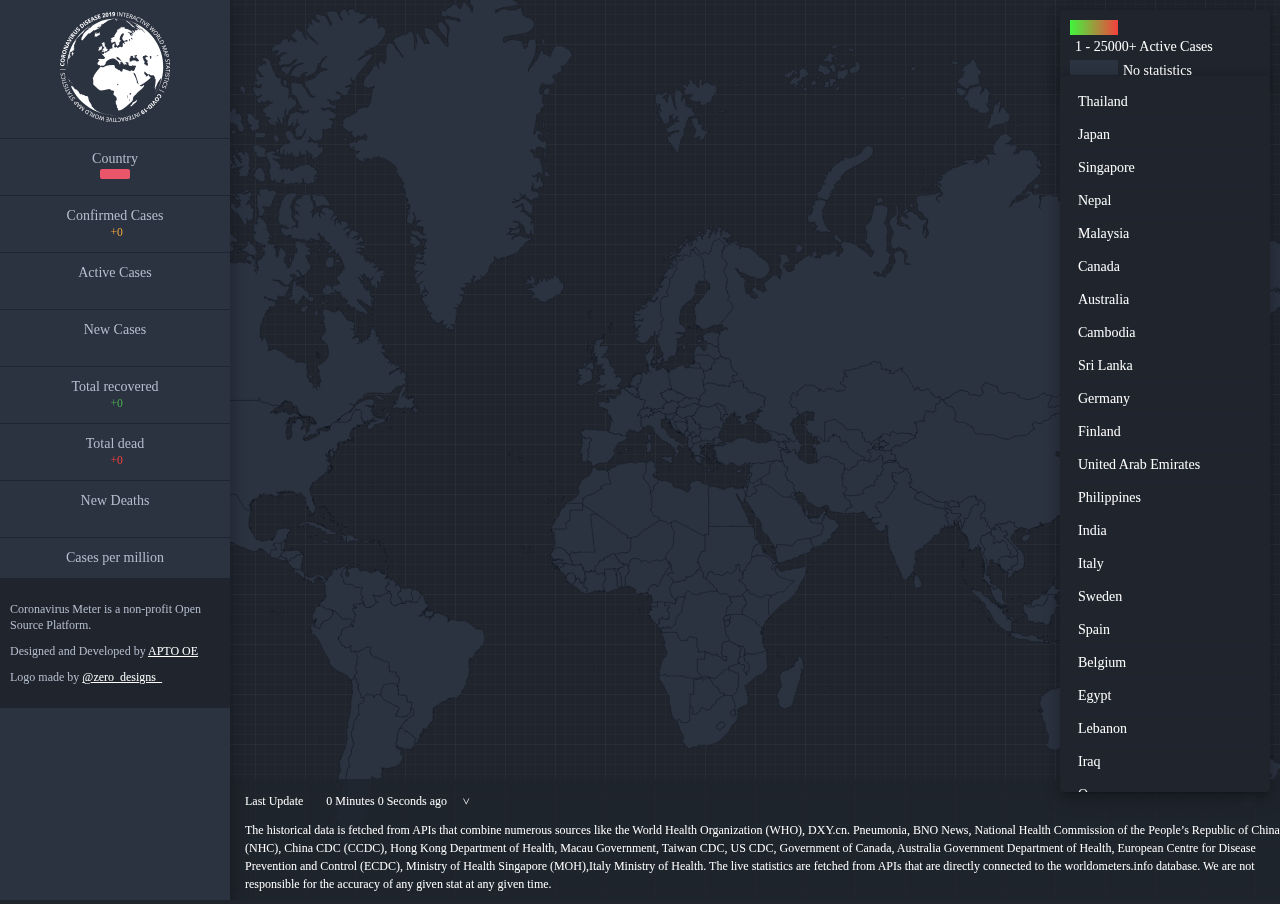
==== commit 78533aae: "build v 1.1.1" ====
--- a/index.html
+++ b/index.html
@@ -18,7 +18,6 @@
         <div class="info-element">
             <a href="https://coronavirus-meter.com/">
 
-<!--                <img class="logo" src="../logo.png" alt="coronavirus-meter logo" width="220" height="110">-->
                 <img class="logo" src="[data-uri]" alt="coronavirus-meter logo" width="220" height="110">
             </a>
         </div>
@@ -30,6 +29,7 @@
         <div class="info-element">
             <div>Confirmed Cases</div>
             <div class="totalC"></div>
+            <span class="statNote cases-note">+0</span>
         </div>
         <div class="info-element">
             <div>Active Cases</div>
@@ -42,10 +42,12 @@
         <div class="info-element">
             <div>Total recovered</div>
             <div class="totalR"></div>
+            <span class="statNote recovered-note">+0</span>
         </div>
         <div class="info-element">
             <div>Total dead</div>
             <div class="totalD"></div>
+            <span class="statNote death-note">+0</span>
         </div>
         <div class="info-element">
             <div>New Deaths</div>
@@ -94,7 +96,7 @@
 
     <div class="mobile-countries-wrapper">
         <input class="autocomplete" type="text" placeholder="Search">
-        <div class="countries-select">
+        <div class="countries-select" id="countries-select">
             <div class="country" data-value="Thailand">Thailand</div>
             <div class="country" data-value="Japan">Japan</div>
             <div class="country" data-value="Singapore">Singapore</div>
@@ -256,7 +258,14 @@
         <div class="sourcesIndicator">
 
             <div class="source-element">
-                <div>Last Update  <div class="timeFetched"></div></div>
+                <div>Last Update
+                    <div class="timeFetched"></div>
+                    <ul class="counter-list">
+                        <li><span id="minutes">0</span> Minutes</li>
+                        <li><span id="seconds">0</span> Seconds ago</li>
+                    </ul>
+                    <div class="toggle-sources"> > </div>
+                </div>
                 <p class="sources-p">
                     The historical data is fetched from APIs that combine numerous sources like the World Health Organization (WHO), DXY.cn. Pneumonia, BNO News, National Health Commission of the People’s Republic of China (NHC), China CDC (CCDC), Hong Kong Department of Health, Macau Government, Taiwan CDC, US CDC, Government of Canada, Australia Government Department of Health, European Centre for Disease Prevention and Control (ECDC), Ministry of Health Singapore (MOH),Italy Ministry of Health. The live statistics are fetched from APIs that are directly connected to the worldometers.info database. We are not responsible for the accuracy of any given stat at any given time.
                 </p>
@@ -265,14 +274,12 @@
         <div class="grid-lines"></div>
         <div class="map-overlay"></div>
         <div class="mapIndicator">
-            <div class="indicator"><div class="low-gradient indicator-gradient"></div><span>1 - 500 Cases</span></div>
-            <div class="indicator"><div class="medium-gradient indicator-gradient"></div><span>500 - 5000 Cases</span></div>
-            <div class="indicator"><div class="high-gradient indicator-gradient"></div><span>5000 - 25000+ Cases</span></div>
+            <div class="indicator"><div class="active-gradient indicator-gradient"></div><span>1 - 25000+ Active Cases</span></div>
             <div class="indicator"><div class="no-gradient indicator-gradient"></div><span>No statistics</span></div>
         </div>
         <div class="svgMapWrapper">
         <svg
-                viewBox="237.552 83.3002 512 518.827"
+                viewBox="160.752 5.47615 665.6 674.475"
                 id="worldMap"
                 xmlns:mapsvg="http://mapsvg.com"
                 xmlns:dc="http://purl.org/dc/elements/1.1/"
--- a/css/style.min.css
+++ b/css/style.min.css
@@ -0,0 +1 @@
+@font-face{font-family:Myriad Pro;src:url(../fonts/MyriadPro/MYRIADPRO-REGULAR.woff)}@font-face{font-family:Myriad Pro;src:url(../fonts/MyriadPro/MYRIADPRO-BOLD.woff);font-weight:700}html{overflow:hidden}body{margin:0;width:100%;height:100vh;font-family:Myriad Pro,serif;font-size:14px;background:#1f242d;overflow:hidden}section{position:relative;display:inline-block}.info-wrapper:hover{overflow-y:auto}.info-wrapper{width:230px;background:#2b3240;position:relative;float:left;text-align:center;color:#fff;z-index:1;height:100vh;box-shadow:0 8px 17px 2px rgba(0,0,0,.14),0 3px 14px 2px rgba(0,0,0,.12),0 5px 5px -3px rgba(0,0,0,.2)}.info-element{color:#b5bece;text-align:center;padding:12px 0;border-bottom:1px solid;transition:.2s ease-in-out}img.logo{height:auto}.info-wrapper .info-element{border-bottom:1px solid #1e2431}.info-element.copyrights-element p{font-size:12px;margin:10px 0;text-align:left;padding:0 10px;line-height:16px}.info-element.copyrights-element{background-color:#1f242d}.info-element.copyrights-element p a{color:#fff}.info-wrapper .info-element div:nth-child(2){font-weight:700;margin-top:0;color:#fff}.info-wrapper .info-element div:nth-child(2).countryN{color:#fff;background:#eb5569;border-radius:2px;display:inline-block;padding:5px 15px}.info-wrapper .info-element div:nth-child(2).newC,.info-wrapper .info-element div:nth-child(2).totalA,.info-wrapper .info-element div:nth-child(2).totalC{color:#f5a83d;border-radius:2px;display:inline-block;padding:5px 0}.info-wrapper .info-element div:nth-child(2).totalR{color:#4caf50;border-radius:2px;display:inline-block;padding:5px 0}.info-wrapper .info-element div:nth-child(2).newD,.info-wrapper .info-element div:nth-child(2).totalD{color:#f5403d;border-radius:2px;display:inline-block;padding:5px 0}.charts-wrapper{width:calc(100% - 200px - 176px);position:relative;float:left;height:100vh;overflow:auto}.chart{width:33.333%;height:50vh;position:relative;float:left}.openMap.active{transform:scale(1)}.openMap{position:fixed;width:auto;height:50px;border-radius:2px;right:20px;bottom:20px;background:#fff;color:#1f242d;text-align:center;padding:0 25px;line-height:50px;cursor:pointer;z-index:1;transform:scale(0);box-shadow:0 8px 17px 2px rgba(0,0,0,.14),0 3px 14px 2px rgba(0,0,0,.12),0 5px 5px -3px rgba(0,0,0,.2);transition:.2s ease-in-out}.mapWrapper.active{margin-left:0}.mapWrapper{position:fixed;width:100vw;height:100vh;margin-left:-100vw;background:#1f242d;transition:margin-left .5s ease-in-out}.map-overlay.active{opacity:1;transition:.2s ease-in-out}.map-overlay{opacity:0;position:absolute;top:0;right:0;width:100%;height:100%;z-index:1;background:radial-gradient(ellipse closest-side,rgba(0,0,0,0),#1f242d);pointer-events:none;transition:.2s ease-in-out}.grid-lines{background-color:transparent;background:linear-gradient(0deg,transparent 9%,rgba(255,255,255,.2) 10%,rgba(255,255,255,.2) 12%,transparent 13%,transparent 29%,rgba(255,255,255,.1) 30%,rgba(255,255,255,.1) 31%,transparent 32%,transparent 49%,rgba(255,255,255,.1) 50%,rgba(255,255,255,.1) 51%,transparent 52%,transparent 69%,rgba(255,255,255,.1) 70%,rgba(255,255,255,.1) 71%,transparent 72%,transparent 89%,rgba(255,255,255,.1) 90%,rgba(255,255,255,.1) 91%,transparent 92%,transparent),linear-gradient(90deg,transparent 9%,rgba(255,255,255,.2) 10%,rgba(255,255,255,.2) 12%,transparent 13%,transparent 29%,rgba(255,255,255,.1) 30%,rgba(255,255,255,.1) 31%,transparent 32%,transparent 49%,rgba(255,255,255,.1) 50%,rgba(255,255,255,.1) 51%,transparent 52%,transparent 69%,rgba(255,255,255,.1) 70%,rgba(255,255,255,.1) 71%,transparent 72%,transparent 89%,rgba(255,255,255,.1) 90%,rgba(255,255,255,.1) 91%,transparent 92%,transparent);background-size:auto,auto;height:100%;background-size:50px 50px;position:absolute;top:0;left:0;width:100%;opacity:.2;z-index:0;pointer-events:none}.svgMapWrapper{width:100vw!important;height:100vh!important}.mapWrapper>.svgMapWrapper>svg{margin:auto;text-align:center;position:relative;display:block;width:100vw;height:100vh}.mapWrapper>.svgMapWrapper>svg>path:hover{fill:#e3e3e3!important;filter:drop-shadow(0 10px 5px rgba(0, 0, 0, .3))!important;-webkit-filter:drop-shadow(0 10px 5px rgba(0, 0, 0, .3))!important}.mapWrapper>.svgMapWrapper>svg>path{pointer-events:none;cursor:none;stroke:#000;stroke-width:.1px;transition:.1s ease-in-out;fill:#2b3240}.mapWrapper.active>.svgMapWrapper>svg>path{cursor:pointer;pointer-events:auto}.mapIndicator{position:absolute;top:10px;right:10px;background:#1f242d;width:190px;color:#fff;padding:10px 10px 0;border-radius:4px;z-index:1;box-shadow:0 8px 17px 2px rgba(0,0,0,.14),0 3px 14px 2px rgba(0,0,0,.12),0 5px 5px -3px rgba(0,0,0,.2)}.indicator-gradient{width:48px;height:15px}.indicator span{margin-left:5px;line-height:15px}.indicator>*{display:inline-block}.indicator{width:100%;display:inline-block;margin-bottom:5px}.low-gradient{background:linear-gradient(90deg,#f5b13d 0,#f58d3d 100%)}.medium-gradient{background:linear-gradient(90deg,#f58d3d 0,#e46c2d 100%)}.high-gradient{background:linear-gradient(90deg,#e46c2d 0,#f5403d 100%)}.active-gradient{background:linear-gradient(90deg,#40f53d 0,#f5403d 100%)}.no-gradient{background:#2b3240}.sourcesIndicator{position:absolute;bottom:0;left:230px;background:#1f242dd9;width:calc(100vw - 245px);color:#fff;padding:15px 15px 5px;border-radius:4px;z-index:2;font-size:12px;transition:.2s ease-in-out}.timeFetched{display:inline-block;margin-left:5px;color:#eb5569;font-weight:700}.sources-p{line-height:18px;margin-bottom:2px}.mobile-countries-wrapper{position:absolute;top:76px;right:10px;background:#1f242d;width:190px;color:#fff;padding:10px 10px 0;border-radius:4px;z-index:1;box-shadow:0 8px 17px 2px rgba(0,0,0,.14),0 3px 14px 2px rgba(0,0,0,.12),0 5px 5px -3px rgba(0,0,0,.2);transition:.2s ease-in-out .4s}.panel-active .mobile-countries-wrapper{margin-right:calc(-190px - 30px);transition:.2s ease-in-out}.countries-select{position:relative;height:calc(100vh - 76px - 118px);overflow:auto}.mobile-countries-wrapper .country.selected{background:#222b40}.mobile-countries-wrapper .country{padding:.5rem;border-bottom:1px solid #1e2431;transition:.2s ease-in-out;overflow:hidden;pointer-events:none}.mobile-countries-wrapper .country.not-matched{height:0;padding:0 1rem;border-bottom:0}.show-stats-btn{position:relative;width:calc(100vw - 170px);height:50px;border-radius:0;right:0;bottom:0;background:#fff;display:none;color:#1f242d;text-align:center;line-height:50px;cursor:pointer;z-index:1;box-shadow:0 8px 17px 2px rgba(0,0,0,.14),0 3px 14px 2px rgba(0,0,0,.12),0 5px 5px -3px rgba(0,0,0,.2);transition:.2s ease-in-out}input.autocomplete{padding:.2em;margin:.2em;position:relative;display:none;background:#fff;height:30px;border:0;width:calc(100% - .8em);border-bottom:1px solid #fff}.stats{width:100%}.stats>*{display:inline-block;margin-right:6px}.recovered-note,span.couR{color:#4caf50}.death-note,span.couD{color:#f5403d}.cases-note,span.couC{color:#f5a83d}span.statNote{font-size:smaller}@media only screen and (max-width:900px){.chart{width:100%!important}.info-wrapper{width:170px;display:inline-block;transition:.2s ease-in-out}.stats-active .info-wrapper{margin-left:-170px}img.logo{width:170px}.mapWrapper{display:none}.stats-active .mobile-countries-wrapper{margin-left:calc(100vw + 170px)}.charts-wrapper{width:100vw;position:absolute;padding:2rem 0;float:left;height:calc(100vh - 50px);overflow:auto}.stats-active .show-stats-btn{width:100vw;margin-left:calc(-100vw - 170px)}input.autocomplete{display:inline-block}.mobile-countries-wrapper{display:inline-block;width:calc(100vw - 170px);top:unset;right:unset;height:100vh;padding:0}.countries-select{height:calc(100vh - 50px - 30px - .8em)}.show-stats-btn{display:block}.mobile-countries-wrapper .country{pointer-events:auto}}ul.counter-list>li{display:inline-block}ul.counter-list{display:inline-block;padding:0 12px;margin:0}.counterAnimationTen{animation:1s pulse;animation-iteration-count:10}.counterAnimationSixty{animation:1s pulse;animation-iteration-count:60}.countryRanimationSixty{animation:1s pulseRfill;animation-iteration-count:infinite}.countryCanimationSixty{animation:1s pulseCfill;animation-iteration-count:infinite}.countryDanimationSixty{animation:1s pulseDfill;animation-iteration-count:infinite}.sourcesIndicator.toggled{bottom:-68px}.toggle-sources.toggled{transform:rotate(-90deg)}.toggle-sources{cursor:pointer;display:inline-block;transform:rotate(90deg);transition:.2s ease-in-out}@keyframes pulse{0%{background-color:#1f242d}50%{background-color:#475265}100%{background-color:#1f242d}}@keyframes pulseDcolor{0%{color:#1f242d}50%{color:#f5403d}100%{color:#1f242d}}@keyframes pulseRfill{0%{fill:#e3e3e3}50%{fill:#42af50}100%{fill:#e3e3e3}}@keyframes pulseCfill{0%{fill:#e3e3e3}50%{fill:#f5a83d}100%{fill:#e3e3e3}}@keyframes pulseDfill{0%{fill:#e3e3e3}50%{fill:#f5403d}100%{fill:#e3e3e3}}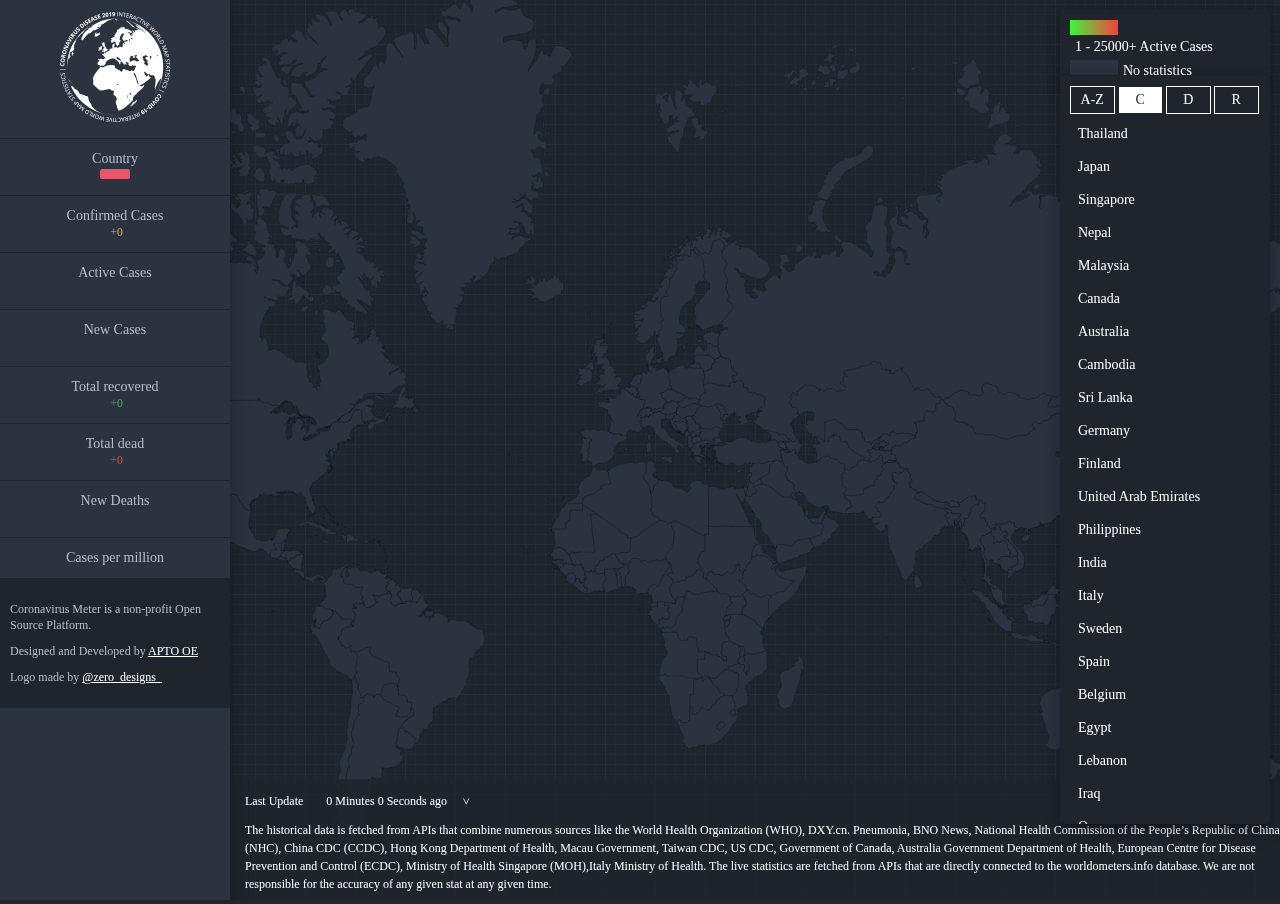
==== commit 6294abbe: "build v1.1.3" ====
--- a/index.html
+++ b/index.html
@@ -96,6 +96,12 @@
 
     <div class="mobile-countries-wrapper">
         <input class="autocomplete" type="text" placeholder="Search">
+        <div class="sorting">
+            <div class="sort" data-sort="azSorting">A-Z</div>
+            <div class="sort selected" data-sort="cSorting">C</div>
+            <div class="sort" data-sort="dSorting">D</div>
+            <div class="sort" data-sort="rSorting">R</div>
+        </div>
         <div class="countries-select" id="countries-select">
             <div class="country" data-value="Thailand">Thailand</div>
             <div class="country" data-value="Japan">Japan</div>
--- a/css/style.min.css
+++ b/css/style.min.css
@@ -1 +1 @@
-@font-face{font-family:Myriad Pro;src:url(../fonts/MyriadPro/MYRIADPRO-REGULAR.woff)}@font-face{font-family:Myriad Pro;src:url(../fonts/MyriadPro/MYRIADPRO-BOLD.woff);font-weight:700}html{overflow:hidden}body{margin:0;width:100%;height:100vh;font-family:Myriad Pro,serif;font-size:14px;background:#1f242d;overflow:hidden}section{position:relative;display:inline-block}.info-wrapper:hover{overflow-y:auto}.info-wrapper{width:230px;background:#2b3240;position:relative;float:left;text-align:center;color:#fff;z-index:1;height:100vh;box-shadow:0 8px 17px 2px rgba(0,0,0,.14),0 3px 14px 2px rgba(0,0,0,.12),0 5px 5px -3px rgba(0,0,0,.2)}.info-element{color:#b5bece;text-align:center;padding:12px 0;border-bottom:1px solid;transition:.2s ease-in-out}img.logo{height:auto}.info-wrapper .info-element{border-bottom:1px solid #1e2431}.info-element.copyrights-element p{font-size:12px;margin:10px 0;text-align:left;padding:0 10px;line-height:16px}.info-element.copyrights-element{background-color:#1f242d}.info-element.copyrights-element p a{color:#fff}.info-wrapper .info-element div:nth-child(2){font-weight:700;margin-top:0;color:#fff}.info-wrapper .info-element div:nth-child(2).countryN{color:#fff;background:#eb5569;border-radius:2px;display:inline-block;padding:5px 15px}.info-wrapper .info-element div:nth-child(2).newC,.info-wrapper .info-element div:nth-child(2).totalA,.info-wrapper .info-element div:nth-child(2).totalC{color:#f5a83d;border-radius:2px;display:inline-block;padding:5px 0}.info-wrapper .info-element div:nth-child(2).totalR{color:#4caf50;border-radius:2px;display:inline-block;padding:5px 0}.info-wrapper .info-element div:nth-child(2).newD,.info-wrapper .info-element div:nth-child(2).totalD{color:#f5403d;border-radius:2px;display:inline-block;padding:5px 0}.charts-wrapper{width:calc(100% - 200px - 176px);position:relative;float:left;height:100vh;overflow:auto}.chart{width:33.333%;height:50vh;position:relative;float:left}.openMap.active{transform:scale(1)}.openMap{position:fixed;width:auto;height:50px;border-radius:2px;right:20px;bottom:20px;background:#fff;color:#1f242d;text-align:center;padding:0 25px;line-height:50px;cursor:pointer;z-index:1;transform:scale(0);box-shadow:0 8px 17px 2px rgba(0,0,0,.14),0 3px 14px 2px rgba(0,0,0,.12),0 5px 5px -3px rgba(0,0,0,.2);transition:.2s ease-in-out}.mapWrapper.active{margin-left:0}.mapWrapper{position:fixed;width:100vw;height:100vh;margin-left:-100vw;background:#1f242d;transition:margin-left .5s ease-in-out}.map-overlay.active{opacity:1;transition:.2s ease-in-out}.map-overlay{opacity:0;position:absolute;top:0;right:0;width:100%;height:100%;z-index:1;background:radial-gradient(ellipse closest-side,rgba(0,0,0,0),#1f242d);pointer-events:none;transition:.2s ease-in-out}.grid-lines{background-color:transparent;background:linear-gradient(0deg,transparent 9%,rgba(255,255,255,.2) 10%,rgba(255,255,255,.2) 12%,transparent 13%,transparent 29%,rgba(255,255,255,.1) 30%,rgba(255,255,255,.1) 31%,transparent 32%,transparent 49%,rgba(255,255,255,.1) 50%,rgba(255,255,255,.1) 51%,transparent 52%,transparent 69%,rgba(255,255,255,.1) 70%,rgba(255,255,255,.1) 71%,transparent 72%,transparent 89%,rgba(255,255,255,.1) 90%,rgba(255,255,255,.1) 91%,transparent 92%,transparent),linear-gradient(90deg,transparent 9%,rgba(255,255,255,.2) 10%,rgba(255,255,255,.2) 12%,transparent 13%,transparent 29%,rgba(255,255,255,.1) 30%,rgba(255,255,255,.1) 31%,transparent 32%,transparent 49%,rgba(255,255,255,.1) 50%,rgba(255,255,255,.1) 51%,transparent 52%,transparent 69%,rgba(255,255,255,.1) 70%,rgba(255,255,255,.1) 71%,transparent 72%,transparent 89%,rgba(255,255,255,.1) 90%,rgba(255,255,255,.1) 91%,transparent 92%,transparent);background-size:auto,auto;height:100%;background-size:50px 50px;position:absolute;top:0;left:0;width:100%;opacity:.2;z-index:0;pointer-events:none}.svgMapWrapper{width:100vw!important;height:100vh!important}.mapWrapper>.svgMapWrapper>svg{margin:auto;text-align:center;position:relative;display:block;width:100vw;height:100vh}.mapWrapper>.svgMapWrapper>svg>path:hover{fill:#e3e3e3!important;filter:drop-shadow(0 10px 5px rgba(0, 0, 0, .3))!important;-webkit-filter:drop-shadow(0 10px 5px rgba(0, 0, 0, .3))!important}.mapWrapper>.svgMapWrapper>svg>path{pointer-events:none;cursor:none;stroke:#000;stroke-width:.1px;transition:.1s ease-in-out;fill:#2b3240}.mapWrapper.active>.svgMapWrapper>svg>path{cursor:pointer;pointer-events:auto}.mapIndicator{position:absolute;top:10px;right:10px;background:#1f242d;width:190px;color:#fff;padding:10px 10px 0;border-radius:4px;z-index:1;box-shadow:0 8px 17px 2px rgba(0,0,0,.14),0 3px 14px 2px rgba(0,0,0,.12),0 5px 5px -3px rgba(0,0,0,.2)}.indicator-gradient{width:48px;height:15px}.indicator span{margin-left:5px;line-height:15px}.indicator>*{display:inline-block}.indicator{width:100%;display:inline-block;margin-bottom:5px}.low-gradient{background:linear-gradient(90deg,#f5b13d 0,#f58d3d 100%)}.medium-gradient{background:linear-gradient(90deg,#f58d3d 0,#e46c2d 100%)}.high-gradient{background:linear-gradient(90deg,#e46c2d 0,#f5403d 100%)}.active-gradient{background:linear-gradient(90deg,#40f53d 0,#f5403d 100%)}.no-gradient{background:#2b3240}.sourcesIndicator{position:absolute;bottom:0;left:230px;background:#1f242dd9;width:calc(100vw - 245px);color:#fff;padding:15px 15px 5px;border-radius:4px;z-index:2;font-size:12px;transition:.2s ease-in-out}.timeFetched{display:inline-block;margin-left:5px;color:#eb5569;font-weight:700}.sources-p{line-height:18px;margin-bottom:2px}.mobile-countries-wrapper{position:absolute;top:76px;right:10px;background:#1f242d;width:190px;color:#fff;padding:10px 10px 0;border-radius:4px;z-index:1;box-shadow:0 8px 17px 2px rgba(0,0,0,.14),0 3px 14px 2px rgba(0,0,0,.12),0 5px 5px -3px rgba(0,0,0,.2);transition:.2s ease-in-out .4s}.panel-active .mobile-countries-wrapper{margin-right:calc(-190px - 30px);transition:.2s ease-in-out}.countries-select{position:relative;height:calc(100vh - 76px - 118px);overflow:auto}.mobile-countries-wrapper .country.selected{background:#222b40}.mobile-countries-wrapper .country{padding:.5rem;border-bottom:1px solid #1e2431;transition:.2s ease-in-out;overflow:hidden;pointer-events:none}.mobile-countries-wrapper .country.not-matched{height:0;padding:0 1rem;border-bottom:0}.show-stats-btn{position:relative;width:calc(100vw - 170px);height:50px;border-radius:0;right:0;bottom:0;background:#fff;display:none;color:#1f242d;text-align:center;line-height:50px;cursor:pointer;z-index:1;box-shadow:0 8px 17px 2px rgba(0,0,0,.14),0 3px 14px 2px rgba(0,0,0,.12),0 5px 5px -3px rgba(0,0,0,.2);transition:.2s ease-in-out}input.autocomplete{padding:.2em;margin:.2em;position:relative;display:none;background:#fff;height:30px;border:0;width:calc(100% - .8em);border-bottom:1px solid #fff}.stats{width:100%}.stats>*{display:inline-block;margin-right:6px}.recovered-note,span.couR{color:#4caf50}.death-note,span.couD{color:#f5403d}.cases-note,span.couC{color:#f5a83d}span.statNote{font-size:smaller}@media only screen and (max-width:900px){.chart{width:100%!important}.info-wrapper{width:170px;display:inline-block;transition:.2s ease-in-out}.stats-active .info-wrapper{margin-left:-170px}img.logo{width:170px}.mapWrapper{display:none}.stats-active .mobile-countries-wrapper{margin-left:calc(100vw + 170px)}.charts-wrapper{width:100vw;position:absolute;padding:2rem 0;float:left;height:calc(100vh - 50px);overflow:auto}.stats-active .show-stats-btn{width:100vw;margin-left:calc(-100vw - 170px)}input.autocomplete{display:inline-block}.mobile-countries-wrapper{display:inline-block;width:calc(100vw - 170px);top:unset;right:unset;height:100vh;padding:0}.countries-select{height:calc(100vh - 50px - 30px - .8em)}.show-stats-btn{display:block}.mobile-countries-wrapper .country{pointer-events:auto}}ul.counter-list>li{display:inline-block}ul.counter-list{display:inline-block;padding:0 12px;margin:0}.counterAnimationTen{animation:1s pulse;animation-iteration-count:10}.counterAnimationSixty{animation:1s pulse;animation-iteration-count:60}.countryRanimationSixty{animation:1s pulseRfill;animation-iteration-count:infinite}.countryCanimationSixty{animation:1s pulseCfill;animation-iteration-count:infinite}.countryDanimationSixty{animation:1s pulseDfill;animation-iteration-count:infinite}.sourcesIndicator.toggled{bottom:-68px}.toggle-sources.toggled{transform:rotate(-90deg)}.toggle-sources{cursor:pointer;display:inline-block;transform:rotate(90deg);transition:.2s ease-in-out}@keyframes pulse{0%{background-color:#1f242d}50%{background-color:#475265}100%{background-color:#1f242d}}@keyframes pulseDcolor{0%{color:#1f242d}50%{color:#f5403d}100%{color:#1f242d}}@keyframes pulseRfill{0%{fill:#e3e3e3}50%{fill:#42af50}100%{fill:#e3e3e3}}@keyframes pulseCfill{0%{fill:#e3e3e3}50%{fill:#f5a83d}100%{fill:#e3e3e3}}@keyframes pulseDfill{0%{fill:#e3e3e3}50%{fill:#f5403d}100%{fill:#e3e3e3}}+@font-face{font-family:Myriad Pro;src:url(../fonts/MyriadPro/MYRIADPRO-REGULAR.woff)}@font-face{font-family:Myriad Pro;src:url(../fonts/MyriadPro/MYRIADPRO-BOLD.woff);font-weight:700}html{overflow:hidden}body{margin:0;width:100%;height:100vh;font-family:Myriad Pro,serif;font-size:14px;background:#1f242d;overflow:hidden}section{position:relative;display:inline-block}.info-wrapper:hover{overflow-y:auto}.info-wrapper{width:230px;background:#2b3240;position:relative;float:left;text-align:center;color:#fff;z-index:1;height:100vh;box-shadow:0 8px 17px 2px rgba(0,0,0,.14),0 3px 14px 2px rgba(0,0,0,.12),0 5px 5px -3px rgba(0,0,0,.2)}.info-element{color:#b5bece;text-align:center;padding:12px 0;border-bottom:1px solid;transition:.2s ease-in-out}img.logo{height:auto}.info-wrapper .info-element{border-bottom:1px solid #1e2431}.info-element.copyrights-element p{font-size:12px;margin:10px 0;text-align:left;padding:0 10px;line-height:16px}.info-element.copyrights-element{background-color:#1f242d}.info-element.copyrights-element p a{color:#fff}.info-wrapper .info-element div:nth-child(2){font-weight:700;margin-top:0;color:#fff}.info-wrapper .info-element div:nth-child(2).countryN{color:#fff;background:#eb5569;border-radius:2px;display:inline-block;padding:5px 15px}.info-wrapper .info-element div:nth-child(2).newC,.info-wrapper .info-element div:nth-child(2).totalA,.info-wrapper .info-element div:nth-child(2).totalC{color:#f5a83d;border-radius:2px;display:inline-block;padding:5px 0}.info-wrapper .info-element div:nth-child(2).totalR{color:#4caf50;border-radius:2px;display:inline-block;padding:5px 0}.info-wrapper .info-element div:nth-child(2).newD,.info-wrapper .info-element div:nth-child(2).totalD{color:#f5403d;border-radius:2px;display:inline-block;padding:5px 0}.charts-wrapper{width:calc(100% - 200px - 176px);position:relative;float:left;height:100vh;overflow:auto}.chart{width:33.333%;height:50vh;position:relative;float:left}.openMap.active{transform:scale(1)}.openMap{position:fixed;width:auto;height:50px;border-radius:2px;right:20px;bottom:20px;background:#fff;color:#1f242d;text-align:center;padding:0 25px;line-height:50px;cursor:pointer;z-index:1;transform:scale(0);box-shadow:0 8px 17px 2px rgba(0,0,0,.14),0 3px 14px 2px rgba(0,0,0,.12),0 5px 5px -3px rgba(0,0,0,.2);transition:.2s ease-in-out}.mapWrapper.active{margin-left:0}.mapWrapper{position:fixed;width:100vw;height:100vh;margin-left:-100vw;background:#1f242d;transition:margin-left .5s ease-in-out}.map-overlay.active{opacity:1;transition:.2s ease-in-out}.map-overlay{opacity:0;position:absolute;top:0;right:0;width:100%;height:100%;z-index:1;background:radial-gradient(ellipse closest-side,rgba(0,0,0,0),#1f242d);pointer-events:none;transition:.2s ease-in-out}.grid-lines{background-color:transparent;background:linear-gradient(0deg,transparent 9%,rgba(255,255,255,.2) 10%,rgba(255,255,255,.2) 12%,transparent 13%,transparent 29%,rgba(255,255,255,.1) 30%,rgba(255,255,255,.1) 31%,transparent 32%,transparent 49%,rgba(255,255,255,.1) 50%,rgba(255,255,255,.1) 51%,transparent 52%,transparent 69%,rgba(255,255,255,.1) 70%,rgba(255,255,255,.1) 71%,transparent 72%,transparent 89%,rgba(255,255,255,.1) 90%,rgba(255,255,255,.1) 91%,transparent 92%,transparent),linear-gradient(90deg,transparent 9%,rgba(255,255,255,.2) 10%,rgba(255,255,255,.2) 12%,transparent 13%,transparent 29%,rgba(255,255,255,.1) 30%,rgba(255,255,255,.1) 31%,transparent 32%,transparent 49%,rgba(255,255,255,.1) 50%,rgba(255,255,255,.1) 51%,transparent 52%,transparent 69%,rgba(255,255,255,.1) 70%,rgba(255,255,255,.1) 71%,transparent 72%,transparent 89%,rgba(255,255,255,.1) 90%,rgba(255,255,255,.1) 91%,transparent 92%,transparent);background-size:auto,auto;height:100%;background-size:50px 50px;position:absolute;top:0;left:0;width:100%;opacity:.2;z-index:0;pointer-events:none}.svgMapWrapper{width:100vw!important;height:100vh!important}.mapWrapper>.svgMapWrapper>svg{margin:auto;text-align:center;position:relative;display:block;width:100vw;height:100vh}.mapWrapper>.svgMapWrapper>svg>path:hover{fill:#e3e3e3!important;filter:drop-shadow(0 10px 5px rgba(0, 0, 0, .3))!important;-webkit-filter:drop-shadow(0 10px 5px rgba(0, 0, 0, .3))!important}.mapWrapper>.svgMapWrapper>svg>path{pointer-events:none;cursor:none;stroke:#000;stroke-width:.1px;transition:.1s ease-in-out;fill:#2b3240}.mapWrapper.active>.svgMapWrapper>svg>path{cursor:pointer;pointer-events:auto}.mapIndicator{position:absolute;top:10px;right:10px;background:#1f242d;width:190px;color:#fff;padding:10px 10px 0;border-radius:4px;z-index:1;box-shadow:0 8px 17px 2px rgba(0,0,0,.14),0 3px 14px 2px rgba(0,0,0,.12),0 5px 5px -3px rgba(0,0,0,.2)}.indicator-gradient{width:48px;height:15px}.indicator span{margin-left:5px;line-height:15px}.indicator>*{display:inline-block}.indicator{width:100%;display:inline-block;margin-bottom:5px}.low-gradient{background:linear-gradient(90deg,#f5b13d 0,#f58d3d 100%)}.medium-gradient{background:linear-gradient(90deg,#f58d3d 0,#e46c2d 100%)}.high-gradient{background:linear-gradient(90deg,#e46c2d 0,#f5403d 100%)}.active-gradient{background:linear-gradient(90deg,#40f53d 0,#f5403d 100%)}.no-gradient{background:#2b3240}.sourcesIndicator{position:absolute;bottom:0;left:230px;background:#1f242dd9;width:calc(100vw - 245px);color:#fff;padding:15px 15px 5px;border-radius:4px;z-index:2;font-size:12px;transition:.2s ease-in-out}.timeFetched{display:inline-block;margin-left:5px;color:#eb5569;font-weight:700}.sources-p{line-height:18px;margin-bottom:2px}.mobile-countries-wrapper{position:absolute;top:76px;right:10px;background:#1f242d;width:190px;color:#fff;padding:10px 10px 0;border-radius:4px;z-index:1;box-shadow:0 8px 17px 2px rgba(0,0,0,.14),0 3px 14px 2px rgba(0,0,0,.12),0 5px 5px -3px rgba(0,0,0,.2);transition:.2s ease-in-out .4s}.panel-active .mobile-countries-wrapper{margin-right:calc(-190px - 30px);transition:.2s ease-in-out}.countries-select{position:relative;height:calc(100vh - 76px - 118px);overflow:auto}.mobile-countries-wrapper .country.selected{background:#222b40}.mobile-countries-wrapper .country{padding:.5rem;border-bottom:1px solid #1e2431;transition:.2s ease-in-out;overflow:hidden;pointer-events:none}.mobile-countries-wrapper .country.not-matched{height:0;padding:0 1rem;border-bottom:0}.show-stats-btn{position:relative;width:calc(100vw - 170px);height:50px;border-radius:0;right:0;bottom:0;background:#fff;display:none;color:#1f242d;text-align:center;line-height:50px;cursor:pointer;z-index:1;box-shadow:0 8px 17px 2px rgba(0,0,0,.14),0 3px 14px 2px rgba(0,0,0,.12),0 5px 5px -3px rgba(0,0,0,.2);transition:.2s ease-in-out}input.autocomplete{padding:.2em;margin:.2em;position:relative;display:none;background:#fff;height:30px;border:0;width:calc(100% - .8em);border-bottom:1px solid #fff}.stats{width:100%}.stats>*{display:inline-block;margin-right:6px}.recovered-note,span.couR{color:#4caf50}.death-note,span.couD{color:#f5403d}.cases-note,span.couC{color:#f5a83d}span.statNote{font-size:smaller}.sort.selected{background:#fff;color:#1f242d}.sort{width:calc(25% - 15px);position:relative;display:inline-block;padding:5px;text-align:center;border:1px solid;margin-bottom:4px;transition:.2s ease-in-out}@media only screen and (max-width:900px){.chart{width:100%!important}.info-wrapper{width:170px;display:inline-block;transition:.2s ease-in-out}.stats-active .info-wrapper{margin-left:-170px}img.logo{width:170px}.mapWrapper{display:none}.stats-active .mobile-countries-wrapper{margin-left:calc(100vw + 170px)}.charts-wrapper{width:100vw;position:absolute;padding:2rem 0;float:left;height:calc(100vh - 50px);overflow:auto}.stats-active .show-stats-btn{width:100vw;margin-left:calc(-100vw - 170px)}input.autocomplete{display:inline-block}.mobile-countries-wrapper{display:inline-block;width:calc(100vw - 170px);top:unset;right:unset;height:100vh;padding:0}.countries-select{height:calc(100vh - 50px - 30px - .8em)}.show-stats-btn{display:block}.mobile-countries-wrapper .country{pointer-events:auto}}ul.counter-list>li{display:inline-block}ul.counter-list{display:inline-block;padding:0 12px;margin:0}.counterAnimationTen{animation:1s pulse;animation-iteration-count:10}.counterAnimationSixty{animation:1s pulse;animation-iteration-count:60}.countryRanimationSixty{animation:1s pulseRfill;animation-iteration-count:infinite}.countryCanimationSixty{animation:1s pulseCfill;animation-iteration-count:infinite}.countryDanimationSixty{animation:1s pulseDfill;animation-iteration-count:infinite}.sourcesIndicator.toggled{bottom:-68px}.toggle-sources.toggled{transform:rotate(-90deg)}.toggle-sources{cursor:pointer;display:inline-block;transform:rotate(90deg);transition:.2s ease-in-out}@keyframes pulse{0%{background-color:#1f242d}50%{background-color:#475265}100%{background-color:#1f242d}}@keyframes pulseDcolor{0%{color:#1f242d}50%{color:#f5403d}100%{color:#1f242d}}@keyframes pulseRfill{0%{fill:#e3e3e3}50%{fill:#42af50}100%{fill:#e3e3e3}}@keyframes pulseCfill{0%{fill:#e3e3e3}50%{fill:#f5a83d}100%{fill:#e3e3e3}}@keyframes pulseDfill{0%{fill:#e3e3e3}50%{fill:#f5403d}100%{fill:#e3e3e3}}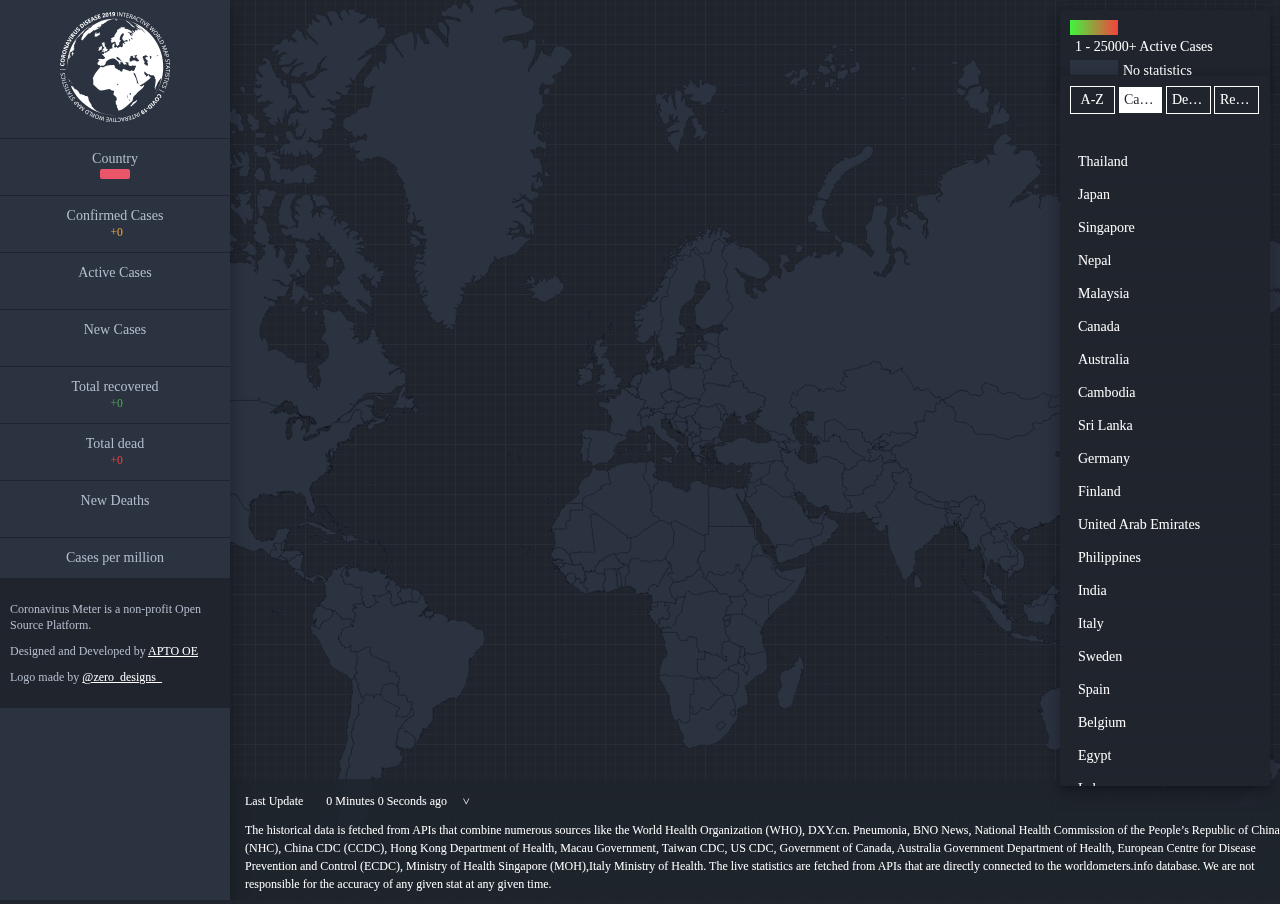
==== commit a52fbfb0: "build v1.2.0" ====
--- a/index.html
+++ b/index.html
@@ -98,9 +98,11 @@
         <input class="autocomplete" type="text" placeholder="Search">
         <div class="sorting">
             <div class="sort" data-sort="azSorting">A-Z</div>
-            <div class="sort selected" data-sort="cSorting">C</div>
-            <div class="sort" data-sort="dSorting">D</div>
-            <div class="sort" data-sort="rSorting">R</div>
+            <div class="sort selected" data-sort="cSorting">Cases</div>
+            <div class="sort" data-sort="dSorting">Deaths</div>
+            <div class="sort" data-sort="rSorting">Recovered</div>
+            <div class="compare">Compare</div>
+            <div class="close-compare">Close</div>
         </div>
         <div class="countries-select" id="countries-select">
             <div class="country" data-value="Thailand">Thailand</div>
@@ -256,6 +258,41 @@
             <div class="country" data-value="Montenegro">Montenegro</div>
             <div class="country" data-value="The Gambia">The Gambia</div>
         </div>
+        <div class="compare-charts-wrapper">
+            <div class="chart">
+                <div class="chart-label">Total Cases</div>
+                <canvas id="compareTotal" width="450" height="400"></canvas>
+            </div>
+            <div class="chart">
+                <div class="chart-label">Total Cases By Day</div>
+                <canvas id="compareDayTotal" width="450" height="400"></canvas>
+            </div>
+            <div class="chart">
+                <div class="chart-label">Total Recovered</div>
+                <canvas id="compareRecovered" width="450" height="400"></canvas>
+            </div>
+            <div class="chart">
+                <div class="chart-label">Total Cases By Day</div>
+                <canvas id="compareDayRecovered" width="450" height="400"></canvas>
+            </div>
+            <div class="chart">
+                <div class="chart-label">Total Deaths</div>
+                <canvas id="compareDeaths" width="450" height="400"></canvas>
+            </div>
+            <div class="chart">
+                <div class="chart-label">Total Deaths</div>
+                <canvas id="compareDayDeaths" width="450" height="400"></canvas>
+            </div>
+            <div class="chart">
+                <div class="chart-label">Active Cases</div>
+                <canvas id="compareActive" width="450" height="400"></canvas>
+            </div>
+            <div class="chart">
+                <div class="chart-label">Active Cases</div>
+                <canvas id="compareDayActive" width="450" height="400"></canvas>
+            </div>
+
+        </div>
         <div class="show-stats-btn">Show Statistics</div>
     </div>
 
--- a/css/style.min.css
+++ b/css/style.min.css
@@ -1 +1 @@
-@font-face{font-family:Myriad Pro;src:url(../fonts/MyriadPro/MYRIADPRO-REGULAR.woff)}@font-face{font-family:Myriad Pro;src:url(../fonts/MyriadPro/MYRIADPRO-BOLD.woff);font-weight:700}html{overflow:hidden}body{margin:0;width:100%;height:100vh;font-family:Myriad Pro,serif;font-size:14px;background:#1f242d;overflow:hidden}section{position:relative;display:inline-block}.info-wrapper:hover{overflow-y:auto}.info-wrapper{width:230px;background:#2b3240;position:relative;float:left;text-align:center;color:#fff;z-index:1;height:100vh;box-shadow:0 8px 17px 2px rgba(0,0,0,.14),0 3px 14px 2px rgba(0,0,0,.12),0 5px 5px -3px rgba(0,0,0,.2)}.info-element{color:#b5bece;text-align:center;padding:12px 0;border-bottom:1px solid;transition:.2s ease-in-out}img.logo{height:auto}.info-wrapper .info-element{border-bottom:1px solid #1e2431}.info-element.copyrights-element p{font-size:12px;margin:10px 0;text-align:left;padding:0 10px;line-height:16px}.info-element.copyrights-element{background-color:#1f242d}.info-element.copyrights-element p a{color:#fff}.info-wrapper .info-element div:nth-child(2){font-weight:700;margin-top:0;color:#fff}.info-wrapper .info-element div:nth-child(2).countryN{color:#fff;background:#eb5569;border-radius:2px;display:inline-block;padding:5px 15px}.info-wrapper .info-element div:nth-child(2).newC,.info-wrapper .info-element div:nth-child(2).totalA,.info-wrapper .info-element div:nth-child(2).totalC{color:#f5a83d;border-radius:2px;display:inline-block;padding:5px 0}.info-wrapper .info-element div:nth-child(2).totalR{color:#4caf50;border-radius:2px;display:inline-block;padding:5px 0}.info-wrapper .info-element div:nth-child(2).newD,.info-wrapper .info-element div:nth-child(2).totalD{color:#f5403d;border-radius:2px;display:inline-block;padding:5px 0}.charts-wrapper{width:calc(100% - 200px - 176px);position:relative;float:left;height:100vh;overflow:auto}.chart{width:33.333%;height:50vh;position:relative;float:left}.openMap.active{transform:scale(1)}.openMap{position:fixed;width:auto;height:50px;border-radius:2px;right:20px;bottom:20px;background:#fff;color:#1f242d;text-align:center;padding:0 25px;line-height:50px;cursor:pointer;z-index:1;transform:scale(0);box-shadow:0 8px 17px 2px rgba(0,0,0,.14),0 3px 14px 2px rgba(0,0,0,.12),0 5px 5px -3px rgba(0,0,0,.2);transition:.2s ease-in-out}.mapWrapper.active{margin-left:0}.mapWrapper{position:fixed;width:100vw;height:100vh;margin-left:-100vw;background:#1f242d;transition:margin-left .5s ease-in-out}.map-overlay.active{opacity:1;transition:.2s ease-in-out}.map-overlay{opacity:0;position:absolute;top:0;right:0;width:100%;height:100%;z-index:1;background:radial-gradient(ellipse closest-side,rgba(0,0,0,0),#1f242d);pointer-events:none;transition:.2s ease-in-out}.grid-lines{background-color:transparent;background:linear-gradient(0deg,transparent 9%,rgba(255,255,255,.2) 10%,rgba(255,255,255,.2) 12%,transparent 13%,transparent 29%,rgba(255,255,255,.1) 30%,rgba(255,255,255,.1) 31%,transparent 32%,transparent 49%,rgba(255,255,255,.1) 50%,rgba(255,255,255,.1) 51%,transparent 52%,transparent 69%,rgba(255,255,255,.1) 70%,rgba(255,255,255,.1) 71%,transparent 72%,transparent 89%,rgba(255,255,255,.1) 90%,rgba(255,255,255,.1) 91%,transparent 92%,transparent),linear-gradient(90deg,transparent 9%,rgba(255,255,255,.2) 10%,rgba(255,255,255,.2) 12%,transparent 13%,transparent 29%,rgba(255,255,255,.1) 30%,rgba(255,255,255,.1) 31%,transparent 32%,transparent 49%,rgba(255,255,255,.1) 50%,rgba(255,255,255,.1) 51%,transparent 52%,transparent 69%,rgba(255,255,255,.1) 70%,rgba(255,255,255,.1) 71%,transparent 72%,transparent 89%,rgba(255,255,255,.1) 90%,rgba(255,255,255,.1) 91%,transparent 92%,transparent);background-size:auto,auto;height:100%;background-size:50px 50px;position:absolute;top:0;left:0;width:100%;opacity:.2;z-index:0;pointer-events:none}.svgMapWrapper{width:100vw!important;height:100vh!important}.mapWrapper>.svgMapWrapper>svg{margin:auto;text-align:center;position:relative;display:block;width:100vw;height:100vh}.mapWrapper>.svgMapWrapper>svg>path:hover{fill:#e3e3e3!important;filter:drop-shadow(0 10px 5px rgba(0, 0, 0, .3))!important;-webkit-filter:drop-shadow(0 10px 5px rgba(0, 0, 0, .3))!important}.mapWrapper>.svgMapWrapper>svg>path{pointer-events:none;cursor:none;stroke:#000;stroke-width:.1px;transition:.1s ease-in-out;fill:#2b3240}.mapWrapper.active>.svgMapWrapper>svg>path{cursor:pointer;pointer-events:auto}.mapIndicator{position:absolute;top:10px;right:10px;background:#1f242d;width:190px;color:#fff;padding:10px 10px 0;border-radius:4px;z-index:1;box-shadow:0 8px 17px 2px rgba(0,0,0,.14),0 3px 14px 2px rgba(0,0,0,.12),0 5px 5px -3px rgba(0,0,0,.2)}.indicator-gradient{width:48px;height:15px}.indicator span{margin-left:5px;line-height:15px}.indicator>*{display:inline-block}.indicator{width:100%;display:inline-block;margin-bottom:5px}.low-gradient{background:linear-gradient(90deg,#f5b13d 0,#f58d3d 100%)}.medium-gradient{background:linear-gradient(90deg,#f58d3d 0,#e46c2d 100%)}.high-gradient{background:linear-gradient(90deg,#e46c2d 0,#f5403d 100%)}.active-gradient{background:linear-gradient(90deg,#40f53d 0,#f5403d 100%)}.no-gradient{background:#2b3240}.sourcesIndicator{position:absolute;bottom:0;left:230px;background:#1f242dd9;width:calc(100vw - 245px);color:#fff;padding:15px 15px 5px;border-radius:4px;z-index:2;font-size:12px;transition:.2s ease-in-out}.timeFetched{display:inline-block;margin-left:5px;color:#eb5569;font-weight:700}.sources-p{line-height:18px;margin-bottom:2px}.mobile-countries-wrapper{position:absolute;top:76px;right:10px;background:#1f242d;width:190px;color:#fff;padding:10px 10px 0;border-radius:4px;z-index:1;box-shadow:0 8px 17px 2px rgba(0,0,0,.14),0 3px 14px 2px rgba(0,0,0,.12),0 5px 5px -3px rgba(0,0,0,.2);transition:.2s ease-in-out .4s}.panel-active .mobile-countries-wrapper{margin-right:calc(-190px - 30px);transition:.2s ease-in-out}.countries-select{position:relative;height:calc(100vh - 76px - 118px);overflow:auto}.mobile-countries-wrapper .country.selected{background:#222b40}.mobile-countries-wrapper .country{padding:.5rem;border-bottom:1px solid #1e2431;transition:.2s ease-in-out;overflow:hidden;pointer-events:none}.mobile-countries-wrapper .country.not-matched{height:0;padding:0 1rem;border-bottom:0}.show-stats-btn{position:relative;width:calc(100vw - 170px);height:50px;border-radius:0;right:0;bottom:0;background:#fff;display:none;color:#1f242d;text-align:center;line-height:50px;cursor:pointer;z-index:1;box-shadow:0 8px 17px 2px rgba(0,0,0,.14),0 3px 14px 2px rgba(0,0,0,.12),0 5px 5px -3px rgba(0,0,0,.2);transition:.2s ease-in-out}input.autocomplete{padding:.2em;margin:.2em;position:relative;display:none;background:#fff;height:30px;border:0;width:calc(100% - .8em);border-bottom:1px solid #fff}.stats{width:100%}.stats>*{display:inline-block;margin-right:6px}.recovered-note,span.couR{color:#4caf50}.death-note,span.couD{color:#f5403d}.cases-note,span.couC{color:#f5a83d}span.statNote{font-size:smaller}.sort.selected{background:#fff;color:#1f242d}.sort{width:calc(25% - 15px);position:relative;display:inline-block;padding:5px;text-align:center;border:1px solid;margin-bottom:4px;transition:.2s ease-in-out}@media only screen and (max-width:900px){.chart{width:100%!important}.info-wrapper{width:170px;display:inline-block;transition:.2s ease-in-out}.stats-active .info-wrapper{margin-left:-170px}img.logo{width:170px}.mapWrapper{display:none}.stats-active .mobile-countries-wrapper{margin-left:calc(100vw + 170px)}.charts-wrapper{width:100vw;position:absolute;padding:2rem 0;float:left;height:calc(100vh - 50px);overflow:auto}.stats-active .show-stats-btn{width:100vw;margin-left:calc(-100vw - 170px)}input.autocomplete{display:inline-block}.mobile-countries-wrapper{display:inline-block;width:calc(100vw - 170px);top:unset;right:unset;height:100vh;padding:0}.countries-select{height:calc(100vh - 50px - 30px - .8em)}.show-stats-btn{display:block}.mobile-countries-wrapper .country{pointer-events:auto}}ul.counter-list>li{display:inline-block}ul.counter-list{display:inline-block;padding:0 12px;margin:0}.counterAnimationTen{animation:1s pulse;animation-iteration-count:10}.counterAnimationSixty{animation:1s pulse;animation-iteration-count:60}.countryRanimationSixty{animation:1s pulseRfill;animation-iteration-count:infinite}.countryCanimationSixty{animation:1s pulseCfill;animation-iteration-count:infinite}.countryDanimationSixty{animation:1s pulseDfill;animation-iteration-count:infinite}.sourcesIndicator.toggled{bottom:-68px}.toggle-sources.toggled{transform:rotate(-90deg)}.toggle-sources{cursor:pointer;display:inline-block;transform:rotate(90deg);transition:.2s ease-in-out}@keyframes pulse{0%{background-color:#1f242d}50%{background-color:#475265}100%{background-color:#1f242d}}@keyframes pulseDcolor{0%{color:#1f242d}50%{color:#f5403d}100%{color:#1f242d}}@keyframes pulseRfill{0%{fill:#e3e3e3}50%{fill:#42af50}100%{fill:#e3e3e3}}@keyframes pulseCfill{0%{fill:#e3e3e3}50%{fill:#f5a83d}100%{fill:#e3e3e3}}@keyframes pulseDfill{0%{fill:#e3e3e3}50%{fill:#f5403d}100%{fill:#e3e3e3}}+@font-face{font-family:Myriad Pro;src:url(../fonts/MyriadPro/MYRIADPRO-REGULAR.woff)}@font-face{font-family:Myriad Pro;src:url(../fonts/MyriadPro/MYRIADPRO-BOLD.woff);font-weight:700}html{overflow:hidden}body{margin:0;width:100%;height:100vh;font-family:Myriad Pro,serif;font-size:14px;background:#1f242d;overflow:hidden}section{position:relative;display:inline-block}.info-wrapper:hover{overflow-y:auto}.info-wrapper{width:230px;background:#2b3240;position:relative;float:left;text-align:center;color:#fff;z-index:1;height:100vh;box-shadow:0 8px 17px 2px rgba(0,0,0,.14),0 3px 14px 2px rgba(0,0,0,.12),0 5px 5px -3px rgba(0,0,0,.2)}.info-element{color:#b5bece;text-align:center;padding:12px 0;border-bottom:1px solid;transition:.2s ease-in-out}img.logo{height:auto}.info-wrapper .info-element{border-bottom:1px solid #1e2431}.info-element.copyrights-element p{font-size:12px;margin:10px 0;text-align:left;padding:0 10px;line-height:16px}.info-element.copyrights-element{background-color:#1f242d}.info-element.copyrights-element p a{color:#fff}.info-wrapper .info-element div:nth-child(2){font-weight:700;margin-top:0;color:#fff}.info-wrapper .info-element div:nth-child(2).countryN{color:#fff;background:#eb5569;border-radius:2px;display:inline-block;padding:5px 15px}.info-wrapper .info-element div:nth-child(2).newC,.info-wrapper .info-element div:nth-child(2).totalA,.info-wrapper .info-element div:nth-child(2).totalC{color:#f5a83d;border-radius:2px;display:inline-block;padding:5px 0}.info-wrapper .info-element div:nth-child(2).totalR{color:#4caf50;border-radius:2px;display:inline-block;padding:5px 0}.info-wrapper .info-element div:nth-child(2).newD,.info-wrapper .info-element div:nth-child(2).totalD{color:#f5403d;border-radius:2px;display:inline-block;padding:5px 0}.charts-wrapper{width:calc(100% - 200px - 176px);position:relative;float:left;height:100vh;overflow:auto}.chart{width:33.333%;height:50vh;position:relative;float:left}.openMap.active{transform:scale(1)}.openMap{position:fixed;width:auto;height:50px;border-radius:2px;right:20px;bottom:20px;background:#fff;color:#1f242d;text-align:center;padding:0 25px;line-height:50px;cursor:pointer;z-index:1;transform:scale(0);box-shadow:0 8px 17px 2px rgba(0,0,0,.14),0 3px 14px 2px rgba(0,0,0,.12),0 5px 5px -3px rgba(0,0,0,.2);transition:.2s ease-in-out}.mapWrapper.active{margin-left:0}.mapWrapper{position:fixed;width:100vw;height:100vh;margin-left:-100vw;background:#1f242d;transition:margin-left .5s ease-in-out}.map-overlay.active{opacity:1;transition:.2s ease-in-out}.map-overlay{opacity:0;position:absolute;top:0;right:0;width:100%;height:100%;z-index:1;background:radial-gradient(ellipse closest-side,rgba(0,0,0,0),#1f242d);pointer-events:none;transition:.2s ease-in-out}.grid-lines{background-color:transparent;background:linear-gradient(0deg,transparent 9%,rgba(255,255,255,.2) 10%,rgba(255,255,255,.2) 12%,transparent 13%,transparent 29%,rgba(255,255,255,.1) 30%,rgba(255,255,255,.1) 31%,transparent 32%,transparent 49%,rgba(255,255,255,.1) 50%,rgba(255,255,255,.1) 51%,transparent 52%,transparent 69%,rgba(255,255,255,.1) 70%,rgba(255,255,255,.1) 71%,transparent 72%,transparent 89%,rgba(255,255,255,.1) 90%,rgba(255,255,255,.1) 91%,transparent 92%,transparent),linear-gradient(90deg,transparent 9%,rgba(255,255,255,.2) 10%,rgba(255,255,255,.2) 12%,transparent 13%,transparent 29%,rgba(255,255,255,.1) 30%,rgba(255,255,255,.1) 31%,transparent 32%,transparent 49%,rgba(255,255,255,.1) 50%,rgba(255,255,255,.1) 51%,transparent 52%,transparent 69%,rgba(255,255,255,.1) 70%,rgba(255,255,255,.1) 71%,transparent 72%,transparent 89%,rgba(255,255,255,.1) 90%,rgba(255,255,255,.1) 91%,transparent 92%,transparent);background-size:auto,auto;height:100%;background-size:50px 50px;position:absolute;top:0;left:0;width:100%;opacity:.2;z-index:0;pointer-events:none}.svgMapWrapper{width:100vw!important;height:100vh!important}.mapWrapper>.svgMapWrapper>svg{margin:auto;text-align:center;position:relative;display:block;width:100vw;height:100vh}.mapWrapper>.svgMapWrapper>svg>path:hover{fill:#e3e3e3!important;filter:drop-shadow(0 10px 5px rgba(0, 0, 0, .3))!important;-webkit-filter:drop-shadow(0 10px 5px rgba(0, 0, 0, .3))!important}.mapWrapper>.svgMapWrapper>svg>path{pointer-events:none;cursor:none;stroke:#000;stroke-width:.1px;transition:.1s ease-in-out;fill:#2b3240}.mapWrapper.active>.svgMapWrapper>svg>path{cursor:pointer;pointer-events:auto}.mapIndicator{position:absolute;top:10px;right:10px;background:#1f242d;width:190px;color:#fff;padding:10px 10px 0;border-radius:4px;z-index:1;box-shadow:0 8px 17px 2px rgba(0,0,0,.14),0 3px 14px 2px rgba(0,0,0,.12),0 5px 5px -3px rgba(0,0,0,.2)}.indicator-gradient{width:48px;height:15px}.indicator span{margin-left:5px;line-height:15px}.indicator>*{display:inline-block}.indicator{width:100%;display:inline-block;margin-bottom:5px}.low-gradient{background:linear-gradient(90deg,#f5b13d 0,#f58d3d 100%)}.medium-gradient{background:linear-gradient(90deg,#f58d3d 0,#e46c2d 100%)}.high-gradient{background:linear-gradient(90deg,#e46c2d 0,#f5403d 100%)}.active-gradient{background:linear-gradient(90deg,#40f53d 0,#f5403d 100%)}.no-gradient{background:#2b3240}.sourcesIndicator{position:absolute;bottom:0;left:230px;background:#1f242dd9;width:calc(100vw - 245px);color:#fff;padding:15px 15px 5px;border-radius:4px;z-index:2;font-size:12px;transition:.2s ease-in-out}.timeFetched{display:inline-block;margin-left:5px;color:#eb5569;font-weight:700}.sources-p{line-height:18px;margin-bottom:2px}.mobile-countries-wrapper{position:absolute;top:76px;right:10px;background:#1f242d;width:190px;color:#fff;padding:10px 10px 0;border-radius:4px;z-index:1;box-shadow:0 8px 17px 2px rgba(0,0,0,.14),0 3px 14px 2px rgba(0,0,0,.12),0 5px 5px -3px rgba(0,0,0,.2);transition:.2s ease-in-out}.panel-active .mobile-countries-wrapper{margin-right:calc(-190px - 30px);transition:.2s ease-in-out}.countries-select{position:relative;height:calc(100vh - 142px - 118px);overflow:auto}.mobile-countries-wrapper .country.selected{background:#374871}.mobile-countries-wrapper .country{padding:.5rem;border-bottom:1px solid #1e2431;transition:.2s ease-in-out;overflow:hidden;cursor:pointer}.mobile-countries-wrapper .country.not-matched{height:0;padding:0 1rem;border-bottom:0}.show-stats-btn{position:relative;width:calc(100vw - 170px);height:50px;border-radius:0;right:0;bottom:0;background:#fff;display:none;color:#1f242d;text-align:center;line-height:50px;cursor:pointer;z-index:1;box-shadow:0 8px 17px 2px rgba(0,0,0,.14),0 3px 14px 2px rgba(0,0,0,.12),0 5px 5px -3px rgba(0,0,0,.2);transition:.2s ease-in-out}input.autocomplete{padding:.2em;margin:.2em;position:relative;display:none;background:#fff;height:30px;border:0;width:calc(100% - .8em);border-bottom:1px solid #fff}.stats{width:100%}.stats>*{display:inline-block;margin-right:6px}.recovered-note,span.couR{color:#4caf50}.death-note,span.couD{color:#f5403d}.cases-note,span.couC{color:#f5a83d}span.statNote{font-size:smaller}.sort.selected{background:#fff;color:#1f242d}.sort{width:calc(25% - 15px);position:relative;display:inline-block;padding:5px;text-align:center;border:1px solid;margin-bottom:4px;transition:.2s ease-in-out;white-space:nowrap;overflow:hidden;text-overflow:ellipsis}.mobile-countries-wrapper.compare-active{width:80vw}.mobile-countries-wrapper.compare-active .country{width:calc(20% - 26px);display:inline-block;margin:5px}.mobile-countries-wrapper.compare-active .close-compare,.mobile-countries-wrapper.compare-active .compare{width:calc(12.5% - 15px);padding:5px;border:1px solid}.mobile-countries-wrapper.compare-active .compare.selected{color:#fff;background:#eb5569}.close-compare,.compare{overflow:hidden;width:0;position:relative;display:inline-block;padding:0;text-align:center;border:0;margin-bottom:4px;transition:.2s ease-in-out;cursor:pointer;background:#374871}.compare-charts-wrapper{height:0;transition:.2s ease-in-out;position:fixed;top:160px;width:80vw;background:#1f242d;overflow:auto}.charts-active .compare-charts-wrapper{height:calc(100vh - 142px - 118px)}.chart-label{text-align:center;padding:1rem;font-size:1.5em}.compare-charts-wrapper .chart{margin-bottom:3.5rem}@media only screen and (max-width:900px){.chart{width:100%!important}.info-wrapper{width:170px;display:inline-block;transition:.2s ease-in-out}.stats-active .info-wrapper{margin-left:-170px}img.logo{width:170px}.mapWrapper{display:none}.stats-active .mobile-countries-wrapper{margin-left:calc(100vw + 170px)}.charts-wrapper{width:100vw;position:absolute;padding:2rem 0;float:left;height:calc(100vh - 50px);overflow:auto}.stats-active .show-stats-btn{width:100vw;margin-left:calc(-100vw - 170px)}input.autocomplete{display:inline-block}.mobile-countries-wrapper{display:inline-block;width:calc(100vw - 170px);top:unset;right:unset;height:100vh;padding:0;transition:.2s ease-in-out .4s}.countries-select{height:calc(100vh - 50px - 30px - .8em)}.show-stats-btn{display:block}.mobile-countries-wrapper .country{pointer-events:auto}}ul.counter-list>li{display:inline-block}ul.counter-list{display:inline-block;padding:0 12px;margin:0}.counterAnimationTen{animation:1s pulse;animation-iteration-count:10}.counterAnimationSixty{animation:1s pulse;animation-iteration-count:60}.countryRanimationSixty{animation:1s pulseRfill;animation-iteration-count:infinite}.countryCanimationSixty{animation:1s pulseCfill;animation-iteration-count:infinite}.countryDanimationSixty{animation:1s pulseDfill;animation-iteration-count:infinite}.sourcesIndicator.toggled{bottom:-68px}.toggle-sources.toggled{transform:rotate(-90deg)}.toggle-sources{cursor:pointer;display:inline-block;transform:rotate(90deg);transition:.2s ease-in-out}@keyframes pulse{0%{background-color:#1f242d}50%{background-color:#475265}100%{background-color:#1f242d}}@keyframes pulseDcolor{0%{color:#1f242d}50%{color:#f5403d}100%{color:#1f242d}}@keyframes pulseRfill{0%{fill:#e3e3e3}50%{fill:#42af50}100%{fill:#e3e3e3}}@keyframes pulseCfill{0%{fill:#e3e3e3}50%{fill:#f5a83d}100%{fill:#e3e3e3}}@keyframes pulseDfill{0%{fill:#e3e3e3}50%{fill:#f5403d}100%{fill:#e3e3e3}}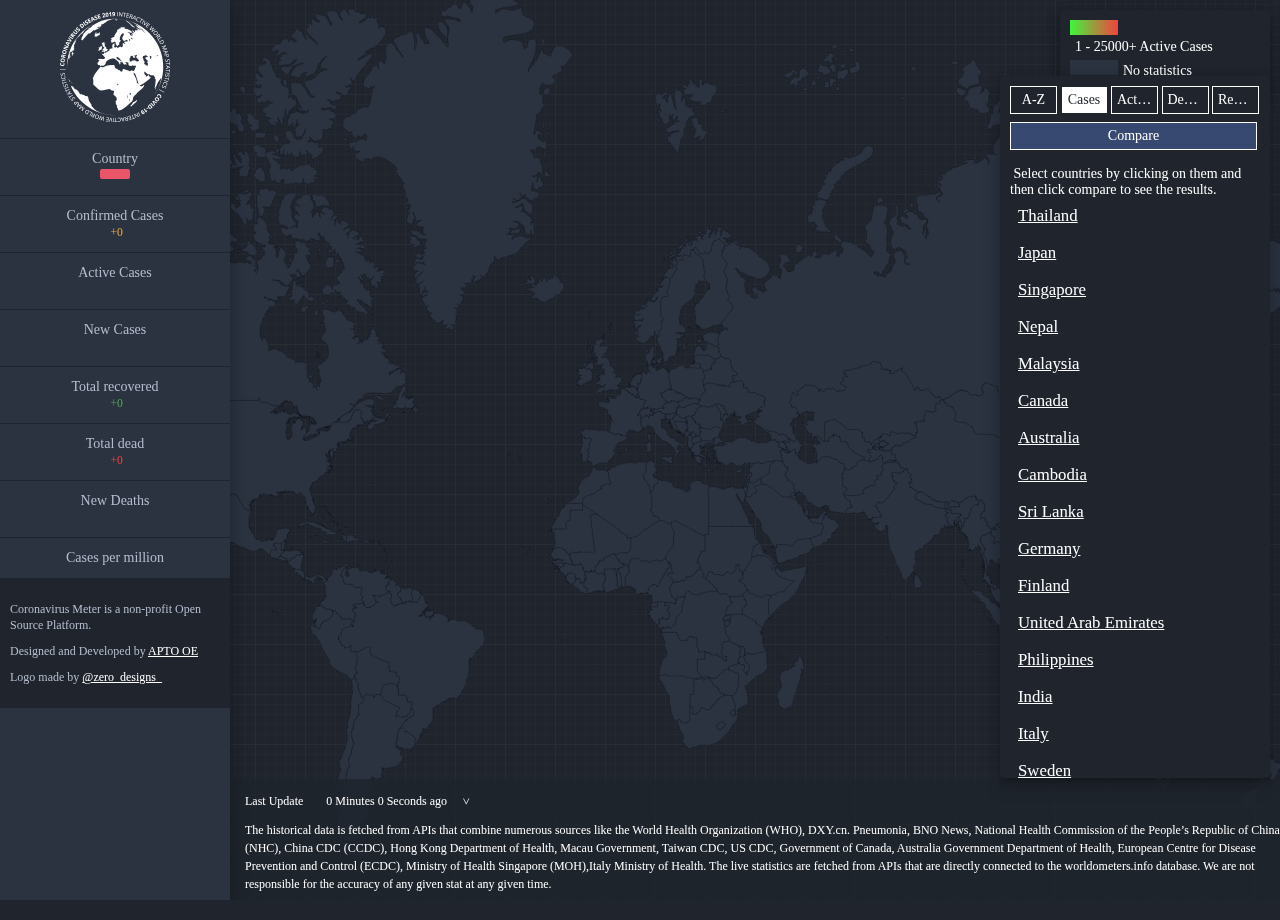
==== commit 621b7782: "build v1.3.0" ====
--- a/index.html
+++ b/index.html
@@ -7,7 +7,7 @@
     <meta name="author" content="Apto OE">
     <meta name="viewport" content="width=device-width, initial-scale=1.0">
 
-    <link href="css/style.min.css" rel="stylesheet">
+    <link href="css/style.min.css?v=1.3.3" rel="stylesheet">
 
 </head>
 <body>
@@ -74,19 +74,19 @@
         </div>
 
         <div class="chart">
+            <canvas id="activeC" width="450" height="400"></canvas>
+        </div>
+
+        <div class="chart">
             <canvas id="recovered" width="450" height="400"></canvas>
+        </div>
+
+        <div class="chart">
+            <canvas id="recoveredC" width="450" height="400"></canvas>
         </div>
 
         <div class="chart">
             <canvas id="deaths" width="450" height="400"></canvas>
-        </div>
-
-        <div class="chart">
-            <canvas id="activeC" width="450" height="400"></canvas>
-        </div>
-
-        <div class="chart">
-            <canvas id="recoveredC" width="450" height="400"></canvas>
         </div>
 
         <div class="chart">
@@ -99,10 +99,12 @@
         <div class="sorting">
             <div class="sort" data-sort="azSorting">A-Z</div>
             <div class="sort selected" data-sort="cSorting">Cases</div>
+            <div class="sort" data-sort="aSorting">Active</div>
             <div class="sort" data-sort="dSorting">Deaths</div>
             <div class="sort" data-sort="rSorting">Recovered</div>
             <div class="compare">Compare</div>
             <div class="close-compare">Close</div>
+            <span class="note">Select countries by clicking on them and then click compare to see the results.</span>
         </div>
         <div class="countries-select" id="countries-select">
             <div class="country" data-value="Thailand">Thailand</div>
@@ -272,7 +274,7 @@
                 <canvas id="compareRecovered" width="450" height="400"></canvas>
             </div>
             <div class="chart">
-                <div class="chart-label">Total Cases By Day</div>
+                <div class="chart-label">Total Recovered By Day</div>
                 <canvas id="compareDayRecovered" width="450" height="400"></canvas>
             </div>
             <div class="chart">
@@ -280,7 +282,7 @@
                 <canvas id="compareDeaths" width="450" height="400"></canvas>
             </div>
             <div class="chart">
-                <div class="chart-label">Total Deaths</div>
+                <div class="chart-label">Total Deaths By Day</div>
                 <canvas id="compareDayDeaths" width="450" height="400"></canvas>
             </div>
             <div class="chart">
@@ -288,7 +290,7 @@
                 <canvas id="compareActive" width="450" height="400"></canvas>
             </div>
             <div class="chart">
-                <div class="chart-label">Active Cases</div>
+                <div class="chart-label">Active Cases By Day</div>
                 <canvas id="compareDayActive" width="450" height="400"></canvas>
             </div>
 
@@ -317,1055 +319,1057 @@
         <div class="grid-lines"></div>
         <div class="map-overlay"></div>
         <div class="mapIndicator">
+            <!--            <div class="indicator"><div class="low-gradient indicator-gradient"></div><span>1 - 500 Cases</span></div>-->
+            <!--            <div class="indicator"><div class="medium-gradient indicator-gradient"></div><span>500 - 5000 Cases</span></div>-->
+            <!--            <div class="indicator"><div class="high-gradient indicator-gradient"></div><span>5000 - 25000+ Cases</span></div>-->
             <div class="indicator"><div class="active-gradient indicator-gradient"></div><span>1 - 25000+ Active Cases</span></div>
             <div class="indicator"><div class="no-gradient indicator-gradient"></div><span>No statistics</span></div>
         </div>
         <div class="svgMapWrapper">
-        <svg
-                viewBox="160.752 5.47615 665.6 674.475"
-                id="worldMap"
-                xmlns:mapsvg="http://mapsvg.com"
-                xmlns:dc="http://purl.org/dc/elements/1.1/"
-                xmlns:rdf="http://www.w3.org/1999/02/22-rdf-syntax-ns#"
-                xmlns:svg="http://www.w3.org/2000/svg"
-                xmlns="http://www.w3.org/2000/svg"
-                mapsvg:geoViewBox="-169.110266 83.600842 190.486279 -58.508473"
-                width="1009.6727"
-                height="665.96301">
-
-            <path
-                    d="m 479.68275,331.6274 -0.077,0.025 -0.258,0.155 -0.147,0.054 -0.134,0.027 -0.105,-0.011 -0.058,-0.091 0.006,-0.139 -0.024,-0.124 -0.02,-0.067 0.038,-0.181 0.086,-0.097 0.119,-0.08 0.188,0.029 0.398,0.116 0.083,0.109 10e-4,0.072 -0.073,0.119 z"
-                    title="Andorra"
-                    id="AD" />
-            <path
-                    d="m 632.89475,388.8674 0.184,0.251 0.026,1.701 0.042,0.121 -0.098,0.018 -0.11,0.129 -0.129,0.199 -0.177,0.103 -0.142,0.116 -0.134,0.144 -0.12,0.031 -0.155,-0.183 -0.107,-0.187 0.026,-0.041 0.075,-0.013 0.028,-0.097 -0.045,-0.14 -0.105,-0.053 -0.132,-0.004 -0.127,0.063 -0.135,0.124 -0.076,0.133 -0.011,0.267 0.035,0.3 -10e-4,0.146 -0.074,0.181 -0.026,0.266 0.053,0.206 0.048,0.123 0.005,0.104 -0.126,0.328 0.109,0.062 0.361,0.023 0.106,0.222 0.072,0.152 -0.02,0.09 -0.256,0.067 -0.322,0.074 -0.231,-0.021 -0.418,0.1 -0.223,0.154 0.065,0.096 0.077,0.074 0.035,0.203 -0.065,0.288 -0.118,0.279 -0.147,0.348 -0.17,0.399 -0.233,0.6 -0.197,0.471 -0.021,0.339 0.005,0.221 -0.022,0.441 -0.187,0.243 -0.042,0.007 -0.223,-0.029 -0.075,-0.01 -0.213,-0.028 -0.33,-0.043 -0.429,-0.057 -0.507,-0.066 -0.565,-0.075 -0.604,-0.08 -0.625,-0.082 -0.624,-0.082 -0.605,-0.08 -0.565,-0.074 -0.507,-0.067 -0.428,-0.057 -0.33,-0.043 -0.213,-0.028 -0.075,-0.01 -0.236,-0.031 -0.127,-0.164 -0.154,-0.198 -0.155,-0.199 -0.154,-0.199 -0.154,-0.199 -0.154,-0.199 -0.154,-0.199 -0.154,-0.199 -0.154,-0.199 -0.154,-0.2 -0.154,-0.199 -0.155,-0.2 -0.154,-0.2 -0.154,-0.2 -0.154,-0.2 -0.154,-0.2 -0.154,-0.2 -0.104,-0.134 -0.057,-0.151 -0.011,-0.396 0,-0.087 0.104,-0.16 0.05,0.114 0.116,0.155 0.197,-0.038 0.092,0.026 0.068,0.549 0.145,0.195 0.176,0.078 0.597,0.043 0.371,-0.074 0.731,-0.358 0.384,-0.129 1.062,0.022 0.851,0.149 1.325,0.088 0.257,-0.023 0.715,-0.288 0.438,-0.254 0.261,-0.073 0.172,-0.246 0.113,-0.32 0.101,-0.209 0.129,-0.1 0.122,-0.178 0.099,-0.289 0.246,-0.292 0.986,-0.711 0.576,-0.602 0.051,-0.195 0.313,-0.292 0.251,-0.32 1.175,-0.916 0.235,-0.379 0.139,-0.425 0.017,-0.03 0.101,-0.018 0.144,0.064 0.015,0.318 -0.053,0.3 -0.006,0.318 -0.021,0.172 0.109,0.141 0.186,0.061 0.081,-0.007 0.048,-0.071 z m -0.046,1.283 0.017,-0.133 -0.029,-0.069 -0.12,-0.009 -0.05,0.115 -0.017,0.165 0.083,0.014 0.116,-0.083 z m -5.096,2.438 -0.025,0.06 -0.079,-0.005 -0.198,-0.054 -0.064,-0.086 0.124,-0.103 0.055,-0.005 0.079,0.108 0.108,0.085 z m -3.181,0.564 -0.208,0.017 -0.188,-0.116 0.397,-0.155 0.107,-0.07 0.116,-0.143 0.093,0.123 -0.103,0.193 -0.073,0.083 -0.141,0.068 z m -2.008,-0.091 -0.047,0.022 -0.05,-0.165 0.003,-0.052 0.129,-0.075 0.079,0.135 -0.114,0.135 z m 3.679,0.34 10e-4,0.104 -0.285,-0.03 -0.076,0.054 -0.234,-0.03 -0.229,-0.075 0.155,-0.125 0.404,-0.147 0.168,0.134 0.096,0.115 z"
-                    title="United Arab Emirates"
-                    id="AE" />
-            <path
-                    d="m 685.07675,350.8434 -0.144,0.023 -0.204,-0.084 -0.08,-0.128 -0.034,-0.018 -0.162,0.084 -0.309,0.106 -0.524,0.277 0.012,0.071 0.341,0.281 0.08,0.093 0.042,0.029 -0.309,0.135 -0.664,0.304 -0.437,0.248 -0.104,0.009 -0.264,-0.104 -0.39,-0.124 -0.104,0.002 -0.9,0.021 -0.827,0.046 -0.344,0.06 -0.639,0.057 -0.402,0.02 -0.257,0.096 -0.281,0.126 -0.292,0.082 -0.217,0.027 -0.261,0.118 -0.172,0.234 -0.491,0.346 -0.276,0.167 -0.139,0.189 -0.158,0.018 -0.27,-0.034 -0.209,0.204 -0.231,0.292 -0.423,0.423 -0.225,0.171 -0.134,0.276 0.099,0.143 0.344,0.214 0.154,0.202 0.084,0.16 0.157,0.41 0.1,0.403 0.148,0.174 0.043,0.295 0.038,0.181 -0.081,0.129 -0.074,0.143 0,0.136 0.089,0.14 0.078,0.124 0.043,0.099 -0.053,0.11 -0.157,0.168 -0.08,0.172 -0.174,0.287 -0.272,0.196 -0.18,0.142 -0.191,0.3 -0.316,0.333 -0.133,0.278 -0.139,0.153 -0.143,0.082 0.037,0.15 0.124,0.187 0.205,0.209 -0.009,0.325 -0.01,0.234 0.007,0.283 -0.112,0.238 -0.57,0.228 -0.546,0.1 -0.669,0.006 -0.253,-0.036 -0.202,-0.05 -0.726,-0.256 -0.295,0.151 -0.061,0.369 0.53,0.598 0.217,0.333 0.241,0.556 0.18,0.286 -0.064,0.268 -0.48,0.304 -0.477,0.285 -0.608,0.059 -0.382,0.102 -0.185,0.147 -0.136,0.623 -0.137,0.228 0.003,0.271 -0.129,0.307 -0.195,0.197 -0.137,0.322 0.043,0.609 0.064,1.03 -0.259,0.324 -0.292,0.328 -0.308,0.234 -0.293,0.108 -0.243,-0.04 -0.192,-0.202 -0.114,-0.17 -0.212,-0.142 -0.216,0.029 -0.217,0.13 -0.347,-0.043 -0.296,-0.13 -0.15,0.014 -0.086,0.131 -0.317,0.28 -0.778,0.425 -0.318,0.031 -0.136,0.106 0.054,0.174 0.139,0.142 0.243,0.1 0.012,0.116 -0.214,0.101 -0.183,0.115 -0.403,0.141 -0.465,0.055 -0.48,-0.082 -0.247,-0.187 -0.292,-0.018 -0.266,0.137 -0.275,0.226 -0.3,0.484 -0.08,0.085 -0.081,0.077 -0.196,0.104 -0.281,0.17 -0.141,0.356 -0.169,0.633 0.04,0.34 0.013,0.589 -0.066,0.413 -0.122,0.271 0.024,0.213 0.186,0.242 -0.075,0.157 -0.156,0.174 -0.151,0.097 -0.605,0.183 -0.829,0.249 -0.548,0.16 -0.815,0.238 -0.238,0.058 -0.496,0.021 -0.257,-0.036 -0.348,-0.01 -0.512,0.009 -0.357,0.065 -0.358,0.119 -0.264,0.15 -0.152,0.148 -0.054,0.071 -0.359,-0.122 -1.131,-0.218 -3.063,0.288 -0.289,-0.055 -1.045,-0.337 -1.347,-0.434 -0.833,-0.269 -1.069,-0.352 0.732,-0.87 0.638,-0.76 0.64,-0.764 0.63,-0.755 0.075,-0.265 0.01,-0.519 -0.166,-0.695 -0.267,-0.317 -0.881,-0.128 -0.661,-0.097 -0.721,-0.105 -0.092,-0.039 -0.082,-0.543 0.035,-0.242 -0.047,-0.469 0.007,-0.362 0.104,-0.595 0.006,-0.269 -0.333,-1.161 -0.186,-0.645 -0.19,-0.667 -0.041,-0.213 -0.004,-0.263 0.442,-0.62 0.137,-0.135 0.259,-0.309 0.162,-0.165 -0.028,-0.113 -0.282,-0.065 -0.426,-0.006 -0.227,-0.094 -0.177,-0.169 -0.07,-0.246 0.116,-0.437 -0.116,-0.851 0.237,-0.422 0.204,-0.295 0.692,-0.042 -0.24,-0.334 -0.116,-0.194 -0.074,-0.056 -0.028,-0.089 0.037,-0.09 0.177,-0.034 0.12,-0.112 0.195,-0.157 0.102,-0.068 0.018,-0.191 0.093,-0.134 0.14,-0.169 0.111,-0.192 -0.028,-0.225 0.102,-0.27 0.047,-0.17 0.074,-0.147 -0.065,-0.214 -0.056,-0.181 -0.018,-0.215 0.111,-0.057 0.14,-0.079 0.027,-0.17 0.074,-0.215 0.056,-0.171 0.093,-0.135 0.01,-0.137 -0.056,-0.227 0.231,-0.034 0.093,0.125 0.124,0.162 0.339,0.302 0.22,0.088 0.277,0.044 0.341,-0.041 0.272,-0.057 0.128,0.015 0.297,0.219 0.347,0.307 0.111,0.137 0.052,0.209 0.102,0.062 0.222,-0.207 0.214,-0.068 0.197,0.039 0.217,0.023 0.218,-0.076 0.097,-0.055 0.379,-0.268 0.344,-0.204 0.214,-0.125 0.077,-0.42 0.099,-0.239 0.141,-0.139 -0.052,-0.173 -0.059,-0.132 -0.06,-0.179 0.06,-0.095 0.137,-0.042 0.344,0 0.605,-0.189 0.504,-0.189 0.466,-0.154 0.212,-0.025 0.201,0.026 0.092,-0.045 0.025,-0.147 0.114,-0.155 0.259,-0.126 0.487,-0.267 0.43,-0.397 0.153,-0.302 0.104,-0.441 0.201,-0.682 0.222,-0.749 0.082,-0.331 0.094,-0.255 0.38,-0.215 0.388,-0.156 0.601,-0.031 0.705,-0.016 0.149,-0.411 0.093,-0.35 0.117,-0.181 0.171,-0.147 0.06,-0.029 0.38,0.215 0.583,0.329 0.679,0.164 0.341,0.082 0.142,-0.013 0.857,-0.08 0.677,0.128 0.355,0.35 0.349,0.089 0.342,-0.169 0.212,-0.031 0.082,0.109 0.17,0.046 0.26,-0.017 0.15,0.097 0.016,0.097 0.02,0.112 0.192,0.266 0.347,0.323 0.308,0.078 0.405,-0.251 0.137,0.029 0.067,-0.081 0.041,-0.183 0.245,-0.172 0.448,-0.161 0.254,-0.144 0.091,-0.119 0.151,-0.034 0.165,0.036 0.118,-0.045 0.041,-0.113 0.047,-0.049 0.084,-0.04 0.075,-0.02 0.136,0.031 0.251,0.206 0.366,0.38 0.238,0.174 0.109,-0.029 0.14,-0.117 0.171,-0.202 0.042,-0.292 -0.085,-0.381 0.058,-0.308 0.203,-0.234 0.375,-0.144 0.547,-0.055 0.336,0.033 0.124,0.121 0.168,0.066 0.211,0.013 0.194,-0.137 0.175,-0.289 0.01,-0.357 -0.155,-0.427 0.042,-0.136 0.067,-0.059 0.21,-0.155 0.293,-0.321 0.283,-0.414 0.273,-0.508 0.337,-0.314 0.401,-0.121 0.486,0.138 0.573,0.396 0.215,0.486 -0.14,0.577 -0.012,0.316 0.116,0.059 0.196,-0.016 0.275,-0.09 0.18,-0.005 0.085,0.082 -0.005,0.162 -0.096,0.243 -0.115,0.681 -0.071,0.588 -0.071,0.577 -0.061,0.506 0.109,0.394 0.166,0.594 0.187,0.392 0.191,0.125 0.192,0.045 0.191,-0.035 0.393,-0.252 0.593,-0.468 0.576,-0.288 0.838,-0.162 0.281,-0.503 0.388,-0.333 0.886,-0.495 0.481,-0.19 0.277,-0.032 0.346,0.089 0.079,0.032 0.068,0.024 0.179,0.041 0.037,0.151 -0.047,0.163 -0.191,0.134 -0.061,0.104 0.073,0.078 0.27,0.027 0.559,-0.181 0.362,-0.116 0.251,-0.046 0.101,-0.151 0.158,-0.152 0.251,-0.011 0.269,0.081 0.223,0.047 0.379,-0.043 0.2,0.132 0.28,0.249 0.126,0.155 z"
-                    title="Afghanistan"
-                    id="AF" />
-            <path
-                    d="m 301.68975,414.7024 -0.09,0.116 -0.313,-0.047 -0.063,-0.145 -0.014,-0.102 0.196,-0.207 0.221,0.088 0.085,0.098 0.063,0.02 -10e-4,0.083 -0.024,0.061 -0.06,0.035 z m -0.087,-1.572 -0.042,0.077 -0.229,-0.139 -0.07,-0.261 0.007,-0.055 0.039,-0.029 0.091,0.05 0.121,0.019 0.077,0.085 0.006,0.253 z"
-                    title="Antigua and Barbuda"
-                    id="AG" />
-            <path
-                    d="m 298.08375,411.2344 -0.446,0.148 0.018,-0.085 0.358,-0.203 0.13,0.014 z"
-                    title="Anguilla"
-                    id="AI" />
-            <path
-                    d="m 531.20475,331.4604 0.111,0.086 0.231,0.374 0.153,0.33 0.303,0.114 0.168,0.128 0.217,0.195 0.104,0.195 0.148,0.597 0.017,0.36 -0.043,0.164 -0.036,0.043 -0.135,0.584 0.032,0.297 -10e-4,0.196 -0.114,0.077 -0.076,0.123 0.123,0.484 -0.015,0.207 0.006,0.236 0.221,0.538 0.131,0.166 0.116,0.079 0.15,0.494 0.088,0.085 0.363,-0.047 0.178,0.055 0.071,0.117 0.016,0.08 -0.024,0.276 0.09,0.212 0.121,0.218 0,0.133 -0.082,0.218 -0.145,0.253 -0.192,0.098 -0.212,0.082 -0.102,0.197 -0.051,0.209 -0.095,0.155 -0.058,0.17 -0.091,0.346 -0.021,0.125 -0.143,0.127 -0.222,0.052 -0.2,0.011 -0.134,0.059 -0.069,0.118 -0.127,0.095 -0.076,0.042 0,0.105 0.092,0.219 0.105,0.178 0.003,0.142 -0.052,0.04 -0.163,-0.018 -0.034,0.052 -0.018,0.16 -0.043,0.135 -0.067,0.083 -0.116,0.09 -0.213,-0.029 -0.2,-0.136 -0.104,-0.042 -0.06,0.004 -0.016,-0.333 -0.087,-0.259 -0.316,-0.625 -1.031,-0.608 -0.243,-0.274 -0.106,-0.231 -0.107,-0.218 0.102,-0.006 0.101,0.055 0.129,0.067 0.053,-0.109 -0.056,-0.239 -0.266,-0.558 -0.02,-0.154 0.13,-0.468 0.217,-0.527 -0.014,-0.64 0.067,-0.485 -0.075,-0.315 -0.036,-0.386 0.159,-0.515 0.137,-0.127 0.084,-0.164 0.005,-0.55 -0.307,-0.258 -0.353,-0.048 0.008,-0.187 0.044,-0.297 -0.025,-0.099 0.026,-0.17 -0.086,-0.226 -0.14,-0.164 0.135,-0.289 0.198,-0.351 0.184,-0.278 0.223,-0.29 0.149,-0.278 0.159,-0.241 0.138,-0.073 0.068,0.051 0.037,0.105 -0.009,0.31 0.047,0.107 0.095,0.079 0.201,-0.039 0.222,-0.077 0.3,-0.164 z"
-                    title="Albania"
-                    id="AL" />
-            <path
-                    d="m 605.37075,344.8974 -0.485,-0.021 -0.414,0.156 -0.156,-0.031 -0.104,-0.277 -0.089,-0.225 -0.264,-0.579 0.071,-0.237 -0.147,-0.137 -0.354,-0.247 -0.091,-0.102 0.05,-0.141 0.035,-0.257 -0.034,-0.208 -0.096,-0.063 -0.177,-0.004 -0.215,0.052 -0.432,0.201 -0.3,-0.128 -0.173,-0.129 -0.101,-0.108 -0.225,0.09 -0.055,-0.043 -0.012,-0.268 -0.068,-0.145 -0.135,-0.169 -0.126,-0.081 -0.461,0.167 -0.277,0.057 -0.097,-0.156 -0.487,-0.514 -0.451,-0.395 -0.31,-0.163 -0.312,0.017 -0.484,0.079 -0.178,-0.033 -0.422,-0.172 -0.352,-0.205 0.048,-0.085 0.074,-0.062 -0.089,-0.267 -0.196,-0.43 0.021,-0.135 -0.062,-0.186 -0.068,-0.141 0.276,-0.337 0.126,-0.271 0.028,-0.265 -0.074,-0.275 -0.182,-0.499 -0.112,-0.145 -0.208,-0.136 -0.175,-0.222 -0.044,-0.157 0.147,-0.031 0.429,-0.004 0.416,-0.054 0.326,-0.104 0.472,-0.087 0.194,-0.078 0.227,-0.037 0.689,0.083 0.258,-0.064 0.776,-0.012 0.02,-0.033 -0.105,-0.106 10e-4,-0.04 0.462,-0.067 0.072,-0.05 0.06,0.168 0.174,0.187 0.189,0.075 0.102,0.103 0.005,0.078 -0.335,0.095 -0.023,0.047 0.022,0.046 0.1,0.023 0.47,0.234 0.268,0.005 0.141,0.071 0.07,0.14 0.224,0.19 0.179,0.184 0.011,0.063 -0.034,0.093 -0.5,0.359 -0.063,0.124 -0.008,0.131 0.219,0.389 0.323,0.424 0.466,0.322 0.643,0.349 0.008,0.216 -0.102,0.256 -0.087,0.174 -0.04,0.118 -0.078,0.049 -0.64,-0.011 -0.096,0.042 -0.042,0.05 -0.003,0.042 0.23,0.078 0.359,0.273 0.207,0.265 0.215,0.116 0.241,0.211 0.193,0.196 0.301,0.254 0.335,-0.083 0.448,0.226 0.019,0.153 -0.028,0.137 -0.282,0.149 -0.035,0.062 0,0.052 0.037,0.073 0.165,0.122 0.195,0.181 0.219,0.27 -0.098,0.081 -0.205,0.012 -0.159,-0.033 -0.056,0.055 0.003,0.088 0.208,0.205 0.041,0.149 -0.009,0.259 0.014,0.329 z m -4.117,-7.736 0.014,-0.099 -0.021,-0.089 -0.075,-0.028 -0.092,0.023 -0.007,0.099 0.028,0.094 0.093,0.042 0.06,-0.042 z m 1.484,1.519 -0.107,0.061 -0.1,-0.027 0,-0.152 0.072,-0.061 0.083,0.003 0.079,0.055 -0.027,0.121 z"
-                    title="Armenia"
-                    id="AM" />
-            <path
-                    d="m 511.58375,475.8564 -0.043,0.045 -0.308,0.124 -0.331,0.116 -0.435,0.472 -0.22,0.204 -0.064,0.051 -0.199,0.113 -0.144,0.097 0.005,0.053 0.096,0.062 0.098,0.102 -0.01,0.771 -0.042,0.76 -0.054,0.064 -0.276,0.025 -0.367,0.053 -0.117,0.034 -0.041,-0.075 -0.123,-0.278 0.069,-0.264 0.074,-0.197 -0.083,-0.401 -0.187,-0.357 -0.198,-0.453 -0.061,-0.087 0.167,-0.146 0.251,-0.32 0.105,-0.166 0.291,-0.037 0.108,-0.116 0.077,-0.186 0.03,-0.108 0.328,-0.088 0.394,-0.157 0.218,-0.172 0.221,-0.11 0.14,-0.004 0.092,0.045 0.253,0.298 0.215,0.188 0.071,0.045 z m 30.573,17.559 0.062,0.372 0.061,0.517 0.043,0.372 0.044,0.167 0.015,0.089 -0.049,0.096 -0.04,0.223 -0.079,0.198 -0.044,0.138 0.037,0.254 -0.03,0.364 -0.031,0.385 -0.01,0.371 0.105,0.664 -0.015,0.204 -0.131,0.348 -0.099,0.264 -0.064,0.306 -0.012,0.16 0.24,0.452 -0.014,0.09 -0.184,0.028 -0.152,0.008 -0.582,0 -0.834,0 -0.834,0 -0.834,0 -0.767,0 -0.734,0 -0.647,0 0,0.446 0,0.92 0,0.921 0,0.922 0,0.924 0,0.925 0,0.926 0,0.927 0,0.929 0,0.671 0.169,0.892 0.31,0.972 0.121,0.09 0.312,0.179 0.433,0.366 0.243,0.277 0.494,0.481 0.657,0.614 0.633,0.551 0.559,0.486 -0.877,0.171 -1.247,0.242 -0.841,0.164 -1.021,0.199 -0.68,0.125 -0.847,0.155 -0.135,-0.003 -0.227,-0.107 -0.49,-0.021 -0.576,0.148 -0.457,0.04 -0.338,-0.068 -0.33,-0.129 -0.322,-0.191 -0.557,-0.07 -0.793,0.052 -0.764,-0.037 -0.736,-0.126 -0.526,-0.05 -0.317,0.027 -0.34,-0.041 -0.363,-0.109 -0.303,-0.185 -0.364,-0.39 -0.285,-0.372 -0.074,-0.053 -0.09,-0.057 -0.089,-0.017 -0.808,-0.01 -0.767,-0.009 -0.439,-10e-4 -1.074,-0.001 -1.074,-10e-4 -1.074,-0.002 -1.074,-0.001 -1.074,-0.002 -1.074,-10e-4 -1.074,-0.002 -1.074,-10e-4 -0.57,-10e-4 -0.53,0.03 -0.585,0.032 -0.084,-0.014 -0.139,-0.045 -0.095,-0.082 -0.315,-0.211 -0.274,-0.16 -0.373,-0.27 -0.241,-0.295 -0.203,-0.094 -0.359,-0.053 -0.27,-0.052 -0.22,-0.012 -0.387,0.139 -0.292,0.138 -0.208,0.133 -0.361,0.152 -0.304,0.152 -0.53,-0.02 -0.115,0.022 -0.295,-0.01 -0.278,-0.133 -0.282,0.012 -0.313,0.169 -0.448,0.066 0.104,-1.103 0.109,-0.487 0.003,-0.582 -0.064,-1.504 -0.077,-0.207 -0.052,-0.242 0.277,-0.184 0.141,-0.141 0.191,-0.249 0.136,-0.349 0.16,-0.768 0.582,-1.763 0.276,-1.723 0.35,-0.814 0.131,-0.912 0.974,-1.175 0.24,-0.721 0.504,-0.353 0.713,-0.376 0.508,-0.669 0.246,-0.463 0.28,-0.887 -0.003,-0.925 0.178,-1.233 -0.039,-0.354 -0.266,-0.49 -0.049,-0.35 -0.247,-0.344 -0.264,-0.26 -0.124,-0.464 -0.458,-0.731 -0.125,-0.487 -0.219,-0.35 -0.035,-0.431 -0.115,-0.456 -0.224,-0.45 -0.209,-0.515 0,-0.161 0.136,-0.194 0.129,-0.063 -0.043,0.098 -0.086,0.115 0.021,0.089 0.856,-0.902 0.054,-0.176 -0.029,-0.197 -0.004,-0.241 0.034,-0.28 -0.808,-1.661 -0.641,-1.542 -0.109,-0.779 -0.848,-1.023 -0.334,-0.665 -0.19,-0.466 -0.143,-0.176 0.054,-0.089 0.218,-0.023 0.486,-0.108 0.666,-0.118 0.615,-0.27 0.164,-0.12 0.326,-0.024 0.332,0.072 0.123,-0.052 0.07,-0.004 0.779,0 0.324,-0.018 0.601,0.005 0.379,0.022 0.216,0.03 0.583,0.047 0.728,-0.011 0.257,-0.024 0.954,-0.016 0.942,-0.016 0.847,-0.014 0.936,0.003 0.716,0.002 0.326,0.097 0.296,0.184 0.135,0.167 0.064,0.074 0.088,0.176 0.162,0.14 0.058,0.216 -0.047,0.293 0.023,0.353 0.094,0.412 0.197,0.432 0.298,0.454 0.13,0.36 -0.039,0.267 0.092,0.282 0.222,0.297 0.162,0.157 0.094,0.119 0.252,0.456 0.467,0.728 0.35,0.546 0.123,0.065 0.179,-0.023 0.38,-0.054 0.376,-0.011 0.269,0.112 0.108,-0.019 0.405,-0.217 0.402,-0.066 0.42,-0.09 0.219,-0.092 0.255,0 0.687,0.175 0.13,0.009 0.556,0 0.556,-0.098 0.082,-0.732 0.005,-0.145 0.134,-0.275 0.17,-0.24 0.021,-0.229 -0.01,-0.313 0.123,-0.379 0.373,-0.302 0.603,-0.143 0.343,-0.028 0.541,-0.084 0.82,-0.085 0.303,0.011 0.024,0.043 -0.174,0.524 -0.003,0.171 0.063,0.173 0.139,0.094 0.851,0.01 0.784,0.01 0.899,0.033 0.674,0.024 0.086,0.026 0.068,0.039 0.1,0.26 -0.022,0.508 -0.15,0.742 0.058,0.694 0.267,0.646 0.027,0.993 -0.094,0.593 -0.119,0.748 -0.046,0.849 0.122,0.355 0.258,0.371 0.394,0.389 0.305,0.503 0.216,0.619 0.078,0.39 -0.058,0.161 0.004,0.278 0.067,0.396 -0.075,0.263 -0.216,0.129 -0.072,0.178 0.109,0.342 0.027,0.311 0.085,0.119 0.062,0.086 0.102,0.013 0.219,-0.111 0.262,-0.207 0.21,-0.087 0.296,0.011 0.416,0.059 0.734,0.021 0.226,-0.037 0.683,-0.279 0.179,-0.021 0.27,0.026 0.383,0.083 0.386,0.017 0.188,-0.086 0.017,-0.113 0.06,-0.147 0.104,-0.055 z"
-                    title="Angola"
-                    id="AO" />
-            <path
-                    d="m 299.06575,526.5414 0.071,0.083 -0.001,0.087 0.237,0.178 0.474,0.271 0.444,0.523 0.414,0.777 0.389,0.576 0.363,0.372 0.334,0.264 0.305,0.154 0.163,0.125 0.021,0.096 0.285,0.199 0.549,0.303 0.347,0.303 0.146,0.302 0.542,0.313 0.939,0.322 0.683,0.154 0.426,-0.014 0.611,0.257 0.796,0.53 0.486,0.368 0.175,0.205 0.521,0.333 1.3,0.689 0.573,0.173 0.272,0.158 0.161,0.2 0.159,0.062 0.157,-0.078 0.326,0.072 0.496,0.222 0.388,0.269 0.499,0.593 0.159,0.237 0.067,0.212 -0.024,0.187 -0.152,0.2 -0.28,0.212 -0.083,0.093 -0.006,0.089 -0.071,0.179 -0.232,0.382 -0.059,0.178 -0.013,0.132 -0.147,0.144 -0.391,0.266 -0.081,0.129 -0.02,0.139 -0.049,0.083 -0.053,0.035 -0.075,0.139 -0.061,0.231 -0.006,0.296 0.048,0.362 -0.01,0.117 -0.086,0.062 -0.049,0.084 -0.017,0.169 -0.074,0.124 -0.129,0.079 -0.048,0.09 0.034,0.103 -0.095,0.101 -0.224,0.1 -0.137,0.146 -0.051,0.191 -0.125,0.171 -0.199,0.151 -0.065,0.201 0.104,0.372 1.226,-0.129 0.999,0.136 1.182,0.358 0.784,0.125 0.387,-0.108 0.287,0.015 0.187,0.139 0.251,0.028 0.315,-0.082 0.261,0.063 0.206,0.208 0.187,-0.052 0.168,-0.31 0.193,-0.227 0.218,-0.142 0.271,-0.043 0.325,0.057 0.259,0.114 0.194,0.171 0.211,-0.005 0.229,-0.181 0.11,-0.217 -0.01,-0.253 0.091,-0.181 0.191,-0.109 0.129,-0.147 0.067,-0.186 0.227,-0.113 0.387,-0.041 0.203,-0.091 0.018,-0.141 0.114,-0.13 0.211,-0.119 0.145,-0.148 0.078,-0.177 0.127,-0.112 0.178,-0.045 0.198,-0.373 0.217,-0.698 0.129,-0.942 0.045,-1.333 0.219,10e-4 0.102,0.099 0.162,0.051 0.17,-0.112 0.145,-0.052 0.229,-0.004 0.124,-0.126 0.145,-0.02 0.099,0.068 0.096,0.083 0.204,0.019 0.162,0.216 0.178,0.066 0.076,0.248 0.115,0.653 0.214,0.386 0.212,0.44 0.008,0.196 -0.119,0.198 -0.02,0.285 -0.074,0.697 -0.025,0.257 0.074,0.175 0.027,0.245 -0.115,0.299 -0.224,0.448 -0.217,0.121 -0.056,0.005 -0.294,0.259 -0.207,0.097 -0.12,-0.065 -0.137,0.112 -0.154,0.291 -0.188,0.13 -0.34,0.072 -0.102,0.034 -0.198,-0.01 -0.17,0.072 -0.142,0.155 -0.151,0.058 -0.161,-0.039 -0.146,0.057 -0.131,0.153 -0.076,0.166 -0.021,0.179 -0.128,0.122 -0.236,0.065 -0.082,0.09 0.015,0.125 -0.106,0.097 -0.399,0.102 -0.289,0.18 -0.178,0.259 -0.188,0.163 -0.296,0.1 -0.402,0.264 -0.058,0.163 0.153,0.15 0.055,0.134 -0.043,0.117 -0.125,0.016 -0.208,-0.085 -0.148,-0.018 -0.088,0.05 -0.042,0.094 0.005,0.138 -0.074,0.094 -0.154,0.05 -0.097,0.114 -0.041,0.179 -0.193,0.226 -0.344,0.272 -0.271,0.367 -0.199,0.462 -0.232,0.304 -0.266,0.146 -0.183,0.208 -0.1,0.27 -0.284,0.418 -0.466,0.568 -0.423,0.39 -0.38,0.212 -0.213,0.24 -0.047,0.267 -0.246,0.305 -0.445,0.342 -0.126,0.154 -0.104,0.126 -0.015,0.22 -0.173,0.289 -0.333,0.359 -0.116,0.311 0.151,0.393 0.022,0.477 -0.066,0.191 -0.146,0.065 -0.033,0.123 0.079,0.182 0.004,0.239 -0.07,0.297 -0.154,0.34 -0.239,0.383 -0.058,0.256 0.124,0.129 0.061,0.137 -0.002,0.146 -0.051,0.211 -0.099,0.277 -0.15,0.206 -0.201,0.134 -0.061,0.17 0.081,0.205 0.011,0.214 -0.058,0.223 0.034,0.217 0.126,0.211 -0.009,0.241 -0.219,0.495 -0.053,0.306 0.137,1.313 -0.083,0.184 -0.139,0.212 -0.165,0.016 -0.188,-0.037 -0.136,0.132 -0.085,0.583 -0.259,1.264 0.046,0.301 0.208,0.489 0.076,0.312 0.058,0.235 0.046,0.446 -0.121,0.201 -0.112,0.035 -0.141,0.113 0.167,0.545 0.133,0.251 0.38,0.516 1.459,0.718 0.605,0.424 0.685,0.579 0.374,0.596 0.033,0.492 -0.547,0.737 -0.061,0.62 0.112,0.437 0.198,0.406 0.53,0.528 0.39,0.194 0.527,-0.021 0.09,0.148 0.054,0.13 0.083,1.075 -0.01,0.405 -0.155,0.372 -1.012,1.714 -0.864,1.052 -0.313,0.583 -0.111,0.625 -0.277,0.298 -1.498,0.948 -2.324,0.849 -1.878,0.442 -0.427,0.149 -3.019,0.487 -0.584,0.068 -0.76,-0.043 -0.617,0.065 -0.688,-0.133 -0.614,-0.153 -0.344,-0.38 -0.408,-0.047 -0.111,0.19 0.199,0.485 -0.097,0.585 0.121,0.334 0.241,0.067 0.232,0.173 0.205,0.232 -0.353,0.024 0.137,0.185 0.151,0.108 -0.017,0.387 -0.137,0.934 -0.344,0.2 -0.092,0.054 -0.104,0.202 -0.219,0.898 -0.07,0.584 0.094,0.377 0.413,0.794 -0.156,0.517 -0.261,0.281 -1.131,0.579 -0.452,0.232 -0.712,0.159 -1.147,0.027 -0.424,-0.036 -0.983,-0.528 -0.73,-0.316 -0.668,-0.251 -0.65,-0.15 0.093,-0.076 0.043,-0.136 -0.183,-0.076 -0.133,-0.017 -0.428,0.273 -0.18,0.279 -0.052,0.245 -0.009,0.588 0.076,0.495 0.308,1.223 0.032,0.667 -0.146,0.844 0.204,0.498 0.248,0.225 0.557,0.223 0.216,0.152 0.238,-0.024 0.073,0.059 -0.035,0.109 -0.14,0.215 0.009,0.227 0.422,0.067 0.438,-0.046 0.459,-0.101 0.108,-0.158 0.003,-0.33 -0.538,-0.058 0.068,-0.123 0.408,-0.134 0.534,-0.219 0.273,-0.041 0.186,0.147 0.125,0.135 0.154,0.355 0.096,0.469 0.004,0.565 -0.064,0.533 -0.076,0.189 -0.135,0.227 -0.96,0.29 -0.269,-0.076 -0.25,-0.403 -0.079,-0.417 -0.214,-0.281 -0.459,-0.223 -0.457,0.068 -0.453,0.387 -0.445,0.125 -0.158,0.353 1.116,0.572 0.527,0.16 0.172,-0.006 0.171,0.075 -0.159,0.213 -0.159,0.132 -0.794,0.292 -0.35,0.204 -0.409,0.402 -0.573,0.879 -0.176,0.192 -0.088,0.224 -0.059,0.609 0.186,1.015 -0.196,0.426 0.121,0.474 -0.068,0.317 -0.2,0.457 -0.804,0.723 -0.143,0.53 0.279,0.313 -0.019,0.274 -0.093,0.249 -0.334,-0.003 -1.214,-0.167 -0.442,0.272 -0.41,0.333 -0.112,0.159 -0.145,0.1 -0.835,0.178 -0.165,0.118 -0.888,1.275 -0.38,0.794 -0.459,0.782 -0.12,0.332 -0.026,0.461 0.064,0.416 0.064,0.307 0.16,0.395 0.336,0.451 1.711,1.847 0.355,0.162 1.83,0.199 0.406,0.259 0.237,0.412 0.087,0.364 -0.105,0.924 -0.109,0.29 -0.202,0.264 -0.433,0.34 -0.518,0.181 0.148,0.129 0.21,-0.019 0.458,-0.11 0.198,0.11 0.15,0.367 -0.287,0.148 -0.087,0.179 -0.207,0.271 -1.056,1.084 -0.569,0.325 -0.523,0.437 -0.702,0.443 -0.275,0.255 -0.372,0.536 -0.569,0.585 -0.614,1.261 -0.024,0.245 0.089,0.164 -0.341,2.231 -0.119,0.264 -0.247,0.282 -0.65,0.466 -0.313,0.058 -0.414,-0.27 -0.233,-0.282 -0.229,-0.482 -0.276,-0.496 -0.014,0.177 0.096,0.302 -0.065,0.316 -0.706,0.144 -0.187,0.148 0.637,-0.066 0.434,0.096 0.184,0.115 0.165,0.241 0.146,0.29 -0.122,0.161 -0.348,0.133 -0.45,0.245 -0.532,0.443 -0.295,0.514 -0.127,0.37 -0.144,0.748 -0.038,0.496 -0.225,0.382 -0.347,0.345 0.02,0.079 0.235,-0.177 0.188,-0.056 0.162,0.46 0.218,0.923 0.101,0.642 -0.016,0.19 -0.065,0.262 -0.448,0.063 -0.4,-0.008 -0.294,0.112 0.158,0.116 0.27,-0.041 0.373,0.276 0.414,-0.118 0.189,0.185 0.136,0.169 0.634,1.354 0.554,0.841 0.28,0.5 -0.139,0.228 -0.05,-0.303 -0.361,-0.079 -0.352,-0.081 -0.587,-0.217 -0.791,-0.328 -0.792,0 -0.629,-0.277 -0.695,-0.306 -1.467,-0.027 -1.292,-0.019 -1.324,-0.019 -0.847,-0.013 -0.567,-0.008 -0.147,-0.115 0.05,-0.38 -0.21,-0.28 -0.305,-0.338 -0.371,-0.238 -0.184,-0.319 -0.206,-0.358 0.116,-0.317 0.178,-0.769 0.003,-0.338 -0.161,-0.236 -0.049,-0.335 0.049,-0.157 0.145,-0.119 0.087,-0.547 -0.068,-0.535 -0.111,-0.477 -0.147,-0.21 -0.189,-0.1 -0.14,-0.019 -0.31,0.178 -0.514,-0.045 -0.175,0.068 -0.251,0.191 -0.356,0.282 -0.198,-0.098 -0.061,-0.302 -0.132,-0.261 -0.084,-0.23 -0.063,-0.379 -0.105,-0.485 -0.21,-0.573 -0.322,-0.462 -0.018,-0.415 -0.06,-0.52 0.164,-0.505 -0.096,-0.418 -0.201,-0.497 0.062,-0.514 0.198,-0.284 0.062,-0.36 0.916,-0.057 -0.038,-0.483 0.152,-0.39 0.171,-0.353 0.146,-0.16 0.326,-0.14 0.384,-0.203 0.217,-0.232 0.104,-0.208 0.063,-0.268 0.017,-0.285 -0.063,-0.605 0.072,-0.186 0.238,-0.245 0.402,-0.217 0.173,-0.575 -0.099,-0.499 -0.223,-0.395 -0.284,-0.178 -0.025,-0.405 0.128,-0.384 0.167,-0.411 0.199,-0.471 -0.012,-0.329 0.177,-0.192 0.504,-0.428 0.173,-0.418 0.177,-0.113 0.207,-0.05 0.012,-0.236 -0.151,-0.234 -0.024,-0.293 0.018,-0.324 0.046,-0.433 0.235,-0.162 0.348,-0.35 0.093,-0.222 0.012,-0.297 -0.101,-0.612 -0.086,-0.438 -0.044,-0.161 -0.158,-0.296 -0.117,-0.187 0.187,-0.234 0.35,-0.245 0.148,-0.355 -0.136,-0.301 -0.198,-0.159 -0.062,-0.46 0.074,-0.583 0.148,-0.176 0.52,-0.088 0.049,-0.299 0.396,-0.422 -0.012,-0.403 -0.252,-0.247 -0.247,-0.398 -0.182,-0.351 -0.606,-0.192 -0.644,-0.104 -0.087,-0.331 0.025,-0.191 0.299,0.077 0.489,-0.067 0.368,-0.015 0.256,-0.034 0.295,-0.048 0.272,0.139 0.272,-0.087 0.111,-0.521 0.173,-0.277 0.025,-0.26 -0.173,-0.207 -0.317,-0.064 -1.387,-0.164 -0.042,-0.207 0.012,-0.347 0.052,-0.354 0,-0.174 0.126,-0.153 0.144,-0.32 0.101,-0.213 -0.101,-0.276 -0.221,-0.407 0.161,-0.188 0.013,-0.224 -0.05,-0.219 -0.23,-0.243 -0.203,-0.335 0,-0.356 0.238,-0.095 0.158,-0.109 0.037,-0.22 -0.087,-0.271 -0.329,-0.083 -0.438,-0.166 -0.134,-0.139 -0.124,-0.29 0.092,-0.813 -0.046,-0.489 -0.039,-0.27 0.107,-0.208 0.146,-0.187 -0.069,-0.435 -0.13,-0.228 0.046,-0.175 0.123,-0.176 0.107,-0.217 0.092,-0.051 0.138,0.124 0.233,-0.073 0.281,-0.175 0.03,-0.206 -0.056,-0.294 -0.209,-0.738 -0.188,-0.455 0.039,-0.164 0.074,-0.172 -0.059,-0.624 0.019,-0.376 0.014,-1.105 0.021,-0.376 -0.192,-0.384 0.026,-0.359 0.135,-0.262 0.127,-0.354 0.095,-0.313 0.1,-0.141 0.169,-0.07 0.039,-0.171 -0.077,-0.13 -0.218,-0.203 -0.05,-0.248 0.046,-0.19 0.107,-0.11 0.166,0.001 0.125,-0.271 0.036,-0.334 0.026,-0.155 -0.096,-0.195 -0.069,-0.459 -0.065,-0.26 0.077,-0.109 0.107,-0.04 0.189,0.062 0.133,-0.032 0.023,-0.139 0.015,-0.149 0.051,-0.101 0.119,-0.336 0.127,-0.416 0.03,-0.293 -0.045,-0.793 0.067,-0.182 0.136,-0.166 0.189,-0.156 0.249,-0.129 0.309,-0.186 0.38,-0.068 0.154,-0.206 0.107,-0.274 0.03,-0.225 -0.146,-0.156 -0.192,-0.186 -0.091,-0.467 -0.049,-0.431 -0.028,-0.542 -0.191,-0.465 -0.2,-0.522 -0.054,-0.464 0.067,-0.253 0.079,-0.402 -0.084,-0.183 -0.1,-0.327 0.104,-0.256 0.126,-0.397 -0.015,-0.201 -0.1,-0.479 -0.092,-0.268 0.092,-0.286 0.146,-0.267 0.115,-0.143 -0.019,-0.23 0.05,-0.189 0.218,-0.126 0.204,-0.234 0.146,-0.028 0.176,0 0.115,-0.066 0.046,-0.18 0.031,-0.199 0.281,-0.247 0.165,-0.227 0.299,-0.047 0.146,-0.246 0.003,-0.315 -0.034,-0.318 0.1,-0.367 -0.111,-0.56 0.011,-0.296 -0.115,-0.244 0.023,-0.263 -0.062,-0.168 -0.174,-0.063 -0.064,-0.209 0.084,-0.103 0.164,-0.079 0.206,-0.16 0.154,-0.768 0.073,-0.228 0.071,-0.273 -0.009,-0.142 0.099,-0.205 0.124,-0.311 0.195,-0.3 0.111,-0.206 0.108,-0.277 0.031,-0.167 0.138,-0.083 0.159,-0.021 0.187,-0.052 0.077,-0.102 -0.014,-0.148 -0.012,-0.327 -0.056,-0.519 -0.036,-0.667 0.033,-0.438 0.123,-0.439 0.115,-0.238 -0.031,-0.183 -0.031,-0.201 -0.215,-0.11 -0.204,0.095 -0.143,-0.026 -0.183,-0.233 -0.054,-0.247 0.031,-0.337 0.143,-0.21 0.056,-0.264 -0.084,-0.082 -0.18,-0.175 -0.17,-0.602 0.021,-0.512 -0.169,-0.136 -0.079,-0.399 -0.174,-0.143 -0.069,-0.298 -0.054,-0.307 0.023,-0.135 0.182,-0.038 0.103,-0.242 -0.077,-0.135 -0.138,-0.117 -0.176,0.009 -0.158,-0.138 -0.211,-0.577 -0.167,-0.318 0.053,-0.463 0.033,-0.361 0.072,-0.309 0.026,-0.243 0.13,-0.116 0.123,0.053 0.115,-0.027 0.106,-0.197 0.116,-0.124 -0.007,-0.098 -0.069,-0.106 -0.033,-0.187 0.081,-0.223 0.14,-0.509 0.212,-0.56 0.091,-0.209 -0.023,-0.177 0.046,-0.08 0.144,0.089 0.409,-0.098 0.138,-0.248 0.054,-0.221 0.123,-0.124 -0.054,-0.176 -0.169,-0.053 -0.102,-0.083 0.041,-0.2 0.06,-0.459 -0.01,-0.337 -0.154,-0.719 -0.124,-0.71 0.087,-0.237 0.268,-0.324 0.203,-0.146 0.037,-0.185 0.201,-0.834 0.023,-0.455 0.132,-0.251 0.087,-0.472 0.364,-0.406 0.107,-0.269 0.146,-0.026 0.077,-0.087 0.193,-0.299 0.251,-0.307 0.216,-0.155 0.054,-0.242 0.103,-0.33 0.214,-0.547 0.12,-0.381 0.161,-0.137 0.188,-0.498 0.081,-0.292 0.215,-0.12 0.168,-0.034 0.161,0.137 0.169,-0.026 0.154,-0.171 0.37,-0.117 0.167,-0.063 0.077,-0.171 0,-0.3 -0.154,-0.222 -0.313,-0.425 -0.27,-0.475 -0.029,-0.149 -0.002,-0.163 0.046,-0.206 0.129,-0.233 0.324,-0.384 -0.035,-0.274 -0.236,-1.007 -0.087,-0.277 -0.164,-0.513 0.023,-0.203 0.144,-0.566 0.125,-0.228 0.184,-0.042 0.1,-0.076 0.031,-0.101 -0.123,-0.126 -0.054,-0.16 -0.054,-0.228 -0.17,-0.08 -0.098,-0.189 0,-0.277 0.153,-0.361 0.169,-0.101 0.069,-0.16 0.181,-0.146 0.165,-0.113 0.138,-0.209 0.569,-0.256 0.452,-0.199 0.882,-0.38 0.605,-0.261 0.058,-0.18 0.046,-0.123 0.28,-0.917 0.363,-1.183 0.227,-0.74 -0.522,-0.544 0.092,-0.145 0.299,-0.372 0.062,-0.298 0.119,-0.128 0.536,-0.303 0.092,-0.201 0.047,-0.223 0.109,-0.16 0.204,-0.033 0.371,-0.142 0.398,-0.135 0.12,-0.183 0.113,-0.318 0.097,-0.352 0.077,-0.083 0.128,0.009 0.213,0.088 0.112,0.133 0.557,0.422 0.25,0.241 0.238,0.032 0.47,-0.047 0.095,0.011 1.199,0.014 0.183,0.021 0.419,0.103 0.237,0.083 0.165,0.043 0.265,0.13 0.23,0.431 0.129,0.343 0.09,0.302 0.201,0.531 0.137,0.202 0.049,-0.098 0.117,-0.581 0.161,-0.338 0.217,-0.379 0.437,-0.884 0.153,-0.132 0.17,-0.064 0.119,-0.005 0.121,0.066 0.165,0 0.117,-0.07 1.146,-0.011 1.189,-0.01 0.025,0.005 0.054,0.152 0.198,0.332 0.222,0.176 0.044,0.053 z m 2.176,55.359 0.028,0.228 -0.146,-0.027 -0.347,-0.218 -0.117,-0.204 -0.027,-0.086 0.354,0.093 0.167,0.085 0.088,0.129 z m -19.021,65.026 0.016,-1.096 0.022,-1.464 0.004,-1.297 0.004,-1.256 0.004,-1.292 0.004,-1.283 0.005,-1.363 0.005,-1.375 0.165,0.195 0.652,0.95 0.17,0.39 0.107,0.456 -0.261,-0.29 -0.275,0.166 -0.136,0.272 -0.116,0.296 0,0.209 0.09,0.183 0.268,0.159 0.651,0.054 0.048,0.06 0.38,1.151 0.191,0.258 0.222,0.205 0.514,0.592 0.493,0.64 0.585,0.609 0.63,0.469 0.574,0.356 0.547,0.437 0.584,0.612 0.635,0.446 0.682,0.315 0.689,0.264 1.061,-0.103 0.329,0.028 0.205,0.194 -0.206,0.537 -0.263,0.433 -0.351,0.179 -0.371,0.066 -0.335,-0.009 -0.334,-0.08 -0.314,0.045 -0.3,0.183 -0.313,0.091 -0.322,0.012 -0.314,0.154 -0.315,0.111 -0.327,-0.092 -0.85,-0.432 -0.552,-0.103 -1.87,-0.171 -0.6,-0.099 -0.598,-0.149 -0.313,-0.007 -0.447,0.097 -0.358,-0.012 -0.095,0.099 z m 11.518,-0.667 0.31,0.112 0.612,-0.085 0.323,-10e-4 0.142,0.04 0.063,0.06 0.422,-0.094 0.187,0.011 -0.048,0.208 -0.389,0.207 -0.16,-0.088 -0.827,0.019 -0.366,0.214 -0.156,-0.002 -0.361,0.305 -0.264,-0.193 -0.073,-0.177 0.191,-0.252 0.18,-0.005 0.123,-0.102 0.091,-0.177 z"
-                    title="Argentina"
-                    id="AR" />
-            <path
-                    d="m 1006.0897,503.3594 -0.121,0.025 -0.144,-0.137 0.28,-0.104 0.089,-0.054 0.34,0.027 -0.203,0.045 z"
-                    title="American Samoa"
-                    id="AS" />
-            <path
-                    d="m 522.47375,307.2434 -0.011,0.043 -0.016,0.159 -0.109,0.201 -0.118,0.262 0.008,0.23 0.301,0.794 0.268,0.481 0.05,0.183 0.172,0.141 -0.163,0.177 -0.032,0.262 -0.106,0.117 -0.028,0.149 0.045,0.136 -10e-4,0.17 0.059,0.233 -0.262,0.051 -0.311,-0.008 -0.111,0.014 -0.104,0.064 -0.107,-0.032 -0.282,-0.219 -0.158,-0.049 -0.112,0.013 -0.084,0.096 -0.145,0.122 -0.135,0.086 0.03,0.075 0.583,0.197 0.103,0.302 -0.112,0.246 -0.038,0.121 -0.137,0.094 -0.167,0.083 -0.202,0.021 -0.024,0.133 0.079,0.389 -0.064,0.084 -0.064,0.121 0.06,0.319 0.125,0.023 0.028,0.072 -0.022,0.13 -0.022,0.137 -0.044,0.145 -0.022,0.065 -0.083,0.04 -0.258,-0.021 -0.223,0.124 -0.448,0.444 -0.156,0.076 -0.17,0.178 0.01,0.389 -0.023,0.036 -0.041,0.08 -0.535,-0.138 -0.018,0.003 -0.359,0.05 -0.245,0.178 -0.297,0.103 -0.624,-0.055 -0.607,0.069 -0.144,0.052 -0.157,0.03 -0.148,0.104 -0.085,0.146 -0.151,0.184 -0.215,0.145 -0.233,0.112 -0.056,0.093 -0.076,0.054 -0.131,-0.07 -0.105,0.004 -0.129,-0.048 -0.429,-0.052 -0.47,-0.086 -0.225,-0.082 -0.254,-0.066 -0.274,-0.053 -0.245,-0.012 -0.124,-0.025 -0.589,-0.143 -0.389,-0.01 -0.513,-0.06 -1.019,-0.216 -0.297,-0.088 -0.283,-0.027 -0.336,-0.075 -0.255,-0.123 -0.163,-0.234 -0.175,-0.31 -0.319,-0.407 -0.066,-0.203 0.098,-0.178 0.1,-0.135 -0.011,-0.057 -0.078,-0.03 -0.561,0.174 -0.544,0.22 -0.214,0.006 -0.207,-0.048 -0.276,-0.004 -0.264,0.059 -0.53,0.03 -0.31,0.162 -0.198,0.315 -0.107,0.254 -0.09,0.082 -0.185,0.031 -0.276,-0.024 -0.194,-0.073 -0.198,-0.217 -0.307,-0.031 -0.282,-0.005 -0.075,-0.04 0.005,-0.142 -0.111,-0.266 -0.184,-0.083 -0.476,0.501 -0.13,0.045 -0.383,-0.139 -0.335,-0.214 -0.036,-0.157 -0.055,-0.129 -0.281,-0.122 -0.351,-0.083 -0.112,0 0.044,-0.076 0.041,-0.129 -0.026,-0.102 -0.082,-0.107 -0.045,-0.113 -0.014,-0.11 -0.025,-0.09 -0.015,-0.085 -0.026,-0.066 0.229,-0.5 0.047,-0.311 -0.2,-0.183 -0.085,-0.054 0.07,-0.041 0.285,0.034 0.181,-0.103 0.095,-0.103 0.253,0.097 0.372,0.194 0.175,0.132 0.072,0.101 0.041,0.085 -0.022,0.146 0.084,0.057 0.175,0.021 0.117,0.045 -0.041,0.192 -0.008,0.157 0.161,-0.022 0.203,-0.12 0.158,-0.217 0.098,-0.211 0.074,-0.514 0.026,-0.043 0.122,0.04 0.493,-0.022 0.233,0.096 0.369,0.016 -0.007,0.08 0.065,0.126 0.164,0.181 0.08,0.118 0.171,0.021 0.265,-0.065 0.154,-0.068 0.059,0.048 0.241,-0.047 0.214,-0.146 0.053,-0.111 0.216,-0.079 0.292,-0.181 0.401,-0.139 1.315,-0.15 0.051,-0.113 -0.019,-0.259 0.035,-0.038 0.165,0.064 0.266,0.061 0.205,0.091 0.131,0.12 0.123,0.005 0.19,-0.084 0.257,-0.054 0.24,0.125 0.07,0.134 -0.042,0.069 0.004,0.109 0.075,0.091 0.195,0.148 0.25,0.127 0.13,-0.01 0.048,-0.123 0.046,-0.295 0.017,-0.316 -0.057,-0.181 -0.135,-0.044 -0.161,-0.015 -0.086,-0.038 0.031,-0.099 0.128,-0.258 -10e-4,-0.345 -0.291,-0.394 -0.253,-0.381 10e-4,-0.13 0.152,-0.226 0.233,-0.18 0.519,-0.3 0.163,-0.062 0.21,-0.05 0.302,-0.124 0.145,-0.127 0.098,-0.138 0.142,-0.719 0.033,-0.031 0.042,-0.042 0.529,0.249 0.047,-0.042 0.09,-0.04 0.172,-0.191 0.038,-0.144 -0.004,-0.275 0.016,-0.259 0.033,-0.083 0.079,0.031 0.228,0.134 0.181,0.152 0.169,0.381 0.395,0.101 0.499,0.01 0.178,-0.17 0.162,-0.039 0.183,0.052 0.386,0.059 0.043,-0.307 0.222,-0.321 0.101,-0.112 0.283,0.011 0.069,-0.24 0.07,-0.665 0.059,-0.073 0.206,0.014 0.205,0.121 0.061,0.099 0.107,-0.008 0.149,-0.068 0.163,-0.043 0.259,0.071 0.551,0.302 0.285,0.111 0.18,-0.021 0.169,0.004 0.651,0.466 0.455,0.065 0.415,0.002 0.134,-0.14 0.176,-0.119 0.185,0.016 0.161,0.061 0.314,0.202 0.145,0.052 0.193,0.033 0.141,0.045 0.125,0.35 z"
-                    title="Austria"
-                    id="AT" />
-            <path
-                    d="m 840.87475,494.6464 -0.102,-0.256 0.045,-0.064 0.052,-0.034 0.066,0.008 0.26,0.274 0.113,0.075 0.166,0.199 0.375,0.024 0.45,-0.214 0.21,0.087 0.1,-0.016 0.33,-0.203 0.215,-0.058 0.144,-0.15 0.146,0.162 0.326,0.188 0.103,0.197 0.138,0.093 0.046,0.062 -0.199,0.207 -0.025,0.223 -0.213,-0.015 -0.255,0.366 -0.957,0.614 -0.859,-0.524 -0.373,-0.354 -0.25,-0.49 -0.052,-0.401 z m 18.467,12.683 0.032,0.145 0.152,0.141 0.12,-0.134 -0.063,-0.116 -0.019,-0.218 -0.154,-0.197 -0.066,0.167 -0.063,0.039 -0.059,0.133 0.12,0.04 z m 6.327,2.884 0.123,0.002 0.2,-0.066 0.104,-0.14 0.109,0.036 0.217,-0.256 0.146,-0.126 0.388,-0.042 -0.262,-0.325 -0.047,-0.023 -0.362,0.126 -0.466,0.083 -0.18,0.175 -0.186,0.287 -0.042,0.256 0.033,0.081 0.225,-0.068 z m 8.218,-18.834 0.068,-0.195 -0.121,-0.095 -0.144,0.199 0.124,0.168 0.073,-0.077 z m -15.629,3.476 0.401,-0.523 0.109,-0.518 -0.137,0.035 -0.013,0.228 -0.047,0.153 -0.063,0.055 -0.109,0.097 -0.25,0.416 -0.107,0.103 0.014,0.128 0.202,-0.174 z m -11.52,-0.611 0.224,0.439 0.056,-0.044 0.101,-0.38 -0.091,-0.178 -0.01,-0.309 -0.041,-0.082 -0.115,0.169 -0.151,0.025 0.091,0.224 -0.064,0.136 z m 10.904,1.193 0.256,-0.21 0.025,-0.123 -0.085,0.06 -0.511,0.254 -0.244,0.286 0.444,-0.212 0.115,-0.055 z m 1.312,11.606 0.045,-0.021 0.077,-0.09 -0.037,-0.25 -0.088,0.12 0.003,0.241 z m 14.83,-14.284 -0.015,0.079 0.032,0.18 0.152,0.085 0.234,-0.163 -0.216,-0.32 -0.187,0.139 z m -15.795,14.156 0.032,0.128 0.047,0.015 0.168,-0.012 0.061,-0.244 -0.074,-0.03 -0.178,0.027 -0.056,0.116 z m 1.074,-3.999 -0.276,-0.113 -0.104,-0.123 -0.013,-0.122 0.12,-0.365 0.075,-0.11 0.079,-0.031 0.176,-0.2 -0.042,-0.116 -0.057,-0.066 -0.071,-0.037 -0.114,0.263 -0.131,0.008 -0.121,-0.119 -0.053,-0.223 0.017,-0.128 -0.13,-0.016 -0.204,0.13 -0.138,0.208 -0.307,0.205 -0.037,0.42 0.046,0.331 -0.1,0.142 -0.159,0.104 0.078,0.049 0.272,0.016 0.531,0.132 0.318,-0.021 0.368,0.057 0.104,-0.135 0.055,-0.178 -0.047,-0.015 -0.135,0.053 z m 40.28,28.299 0.065,-0.041 0.097,-0.128 -0.061,-0.158 -0.128,-0.224 0.032,-0.198 -0.079,-0.05 -0.088,0.009 -0.096,-0.077 -0.243,-0.092 -0.075,0.212 0.424,0.641 0.152,0.106 z m 5.091,6.157 0.071,-0.085 0.018,-0.212 0.162,-0.525 0.586,-1.388 0.025,-0.263 -0.172,-0.192 -0.045,-0.544 -0.07,-0.029 -0.095,0.033 -0.119,0.078 -0.104,0.154 0.12,0.055 0.156,0.276 -0.041,0.256 -0.107,0.2 -0.424,0.377 0.063,0.337 -0.026,0.161 -0.146,0.291 -0.063,0.318 0.085,0.55 0.126,0.152 z m 1.035,4.845 0.061,-0.047 -0.045,-0.36 0.113,-0.513 -0.097,-0.025 -0.147,0.061 -0.042,0.28 0.032,0.303 0.125,0.301 z m -0.056,0.55 -0.014,0.502 0.086,0.13 0.073,0.017 0.242,-0.867 -0.048,-0.044 -0.242,-0.054 -0.097,0.316 z m -8.094,-15.959 0.09,-0.047 -0.076,-0.237 -0.094,-0.053 -0.01,0.172 -0.063,0.121 0.072,0.051 0.081,-0.007 z m -1.651,-0.39 -10e-4,-0.132 -0.044,-0.303 -0.104,0.076 -0.017,0.23 0.067,0.22 0.099,-0.091 z m -10.7,-11.602 0.211,0.207 0.125,0.258 0.177,0.1 0.079,-0.106 0.042,-0.143 -0.121,-0.217 -0.058,-0.279 -0.082,-0.016 -0.051,0.045 -0.124,0.041 -0.247,-0.01 0.049,0.12 z m -10.767,-23.153 0.167,-0.176 -0.112,-0.147 -0.225,0.026 -0.066,0.141 0.059,0.103 0.177,0.053 z m 18.681,28.641 0.058,-0.045 0.033,-0.269 -0.103,0.073 -0.07,0.098 -0.055,0.124 0.074,0.032 0.063,-0.013 z m 0.145,0.451 0.091,0.002 0.067,-0.033 0.004,-0.042 -0.114,-0.167 -0.066,-0.202 -0.118,0.387 0.136,0.055 z m -26.741,-9.579 -0.143,0.121 0.037,0.12 0.105,-0.05 0.313,-0.059 -0.03,-0.153 -0.188,-0.15 -0.094,0.171 z m 16.916,67.796 -0.169,-0.145 -0.368,0.017 -0.026,0.079 -0.016,0.177 0.156,0.108 0.423,-0.236 z m 7.889,5.881 -0.077,-0.069 -0.258,-0.103 -0.499,-0.659 -0.188,-0.115 -0.264,0.384 -0.202,0.141 0.127,0.146 0.18,-0.018 0.083,0.24 -0.043,0.157 0.376,0.575 0.063,0.149 0.075,0.103 0.09,0.078 0.294,-0.104 0.25,-0.224 0.039,0.004 0.027,-0.106 -0.203,-0.165 0.109,-0.125 0.021,-0.289 z m -0.17,1.939 -0.052,-0.037 -0.071,-0.007 -0.213,0.067 0.027,0.083 0.171,0.179 0.138,-0.285 z m -8.724,-7.203 0.399,-0.028 0.236,0.133 -0.017,-0.067 -0.098,-0.169 -0.074,-0.066 -0.196,-0.048 -0.25,0.245 z m -0.966,7.172 0.018,-0.244 -0.021,-0.02 -0.09,0.13 -0.115,0.055 0.105,0.383 0.103,-0.304 z m -24.205,-85.169 -0.071,0.047 -0.034,0.079 0.002,0.104 0.255,0.055 0.066,-0.032 0.106,-0.096 -0.05,-0.243 -0.118,-0.12 -0.156,0.206 z m 63.812,143.65 -0.171,0.957 0.026,0.22 0.094,-0.191 0.188,-0.652 0.037,-0.495 -0.174,0.161 z m -29.666,-59.215 -0.36,0.187 -0.391,-0.003 -0.136,0.087 0.027,0.086 0.231,0.174 0.313,0.022 0.296,-0.084 0.094,0.23 0.144,-0.039 0.197,-0.199 -0.15,-0.24 -0.265,-0.221 z m 0.041,6.706 -0.036,-0.141 -0.074,-0.127 0,-0.135 0.039,-0.288 -0.078,-0.42 0.025,-0.635 -0.027,-0.341 0.008,-0.336 0.063,-0.43 -0.017,-0.434 -0.041,-0.217 -0.018,-0.22 0.021,-0.624 -0.218,-0.341 -0.512,-0.273 -0.181,-0.005 -0.269,0.344 -0.155,-0.003 -0.55,-0.1 -0.119,0.114 -0.221,0.328 -0.129,0.139 -0.188,-0.06 -0.189,-0.107 -0.145,0.012 -0.141,0.088 -0.317,0.04 -0.325,-0.007 -0.197,0.094 -0.177,0.15 -0.058,0.189 0.034,0.218 -0.175,-0.202 -0.175,-0.132 -0.205,0.142 -0.214,0.097 -0.721,0.078 -0.579,-0.168 -0.813,-0.347 -0.129,-0.102 -0.117,-0.13 -0.134,-0.085 -0.308,-0.129 -0.12,-0.148 -0.136,-0.042 -0.156,0.021 -0.225,-0.118 -0.187,-0.208 -0.165,-0.018 -0.184,0.094 -0.325,-0.014 -0.63,-0.24 -0.28,-0.182 -0.025,0.408 -0.179,0.732 0.046,0.363 0.1,0.415 0.187,0.561 0.005,0.181 0.034,0.107 0.386,0.841 0.393,0.685 0.513,0.725 0.059,0.33 -0.067,0.338 0.167,-0.022 0.103,-0.166 0.024,0.165 0.058,0.139 0.438,0.48 0.03,0.127 -0.166,0.397 -0.094,-0.328 -0.174,-0.257 -0.488,-0.407 0.107,0.85 0.087,0.337 0.616,1.455 0.084,0.094 0.14,0.064 0.119,0.116 0.201,0.297 0.34,0.644 0.198,0.186 0.286,-0.059 0.421,0.131 0.144,-0.036 0.089,0.055 0.052,0.15 -0.33,-0.003 -0.321,0.083 -0.035,0.125 0.088,0.141 0.084,0.395 0.403,-0.133 0.636,0.026 0.38,-0.042 0.423,0.359 0.379,0.067 0.111,-0.026 0.227,-0.425 0.141,-0.511 0.087,-0.195 0.117,-0.166 -0.252,-0.219 -0.008,-0.111 0.033,-0.128 0.494,0.382 0.202,-0.154 0.042,-0.343 0,-0.212 0.059,-0.151 0.124,-0.07 0.05,-0.188 0.014,-0.145 -0.128,-0.328 -0.012,-0.189 0.31,0.393 0.124,0.533 0.237,-0.141 0.034,-0.084 -0.037,-0.369 0.106,-0.123 0.336,0.1 0.299,0.214 0.021,0.099 -0.02,0.1 -0.074,0.088 -0.243,-0.09 -0.111,0.156 0.144,0.39 0.244,0.374 0.147,-0.096 0.3,-0.051 0.1,-0.095 -0.064,-0.752 -0.12,-0.55 -0.008,-0.601 0.034,-0.327 0.138,-0.252 0.101,-0.266 -0.013,-0.343 0.05,-0.324 0.123,-0.336 0.172,-0.251 0.08,-0.058 -0.042,-0.07 0.073,-0.217 0.13,-0.159 0.079,0.195 -0.104,0.076 -0.061,0.085 0.204,0.143 0.061,0.127 0.021,0.14 -0.021,0.174 0.037,0.134 0.115,0.025 0.032,-0.175 -0.033,-0.212 0.027,-0.18 z m 14.691,-47.646 -0.339,-0.608 -0.075,-0.477 -0.119,-0.408 -0.527,-1.146 -0.228,-0.661 0.127,-0.664 -0.219,-2.121 0.227,-1.056 -0.11,-0.129 -0.273,-0.163 -0.121,-0.167 -0.181,-0.396 -0.02,-0.793 -0.35,-0.488 -0.378,-0.223 -0.256,-0.4 -0.172,-0.333 -0.024,-0.185 -0.104,-0.313 -0.29,-0.215 -0.199,-0.102 -0.427,-0.313 -0.209,-0.316 -0.429,-0.899 -0.199,-0.239 -0.396,-0.258 -0.324,-0.015 -0.209,-0.064 -0.742,-0.572 -0.231,-0.125 -0.186,-0.268 -0.278,-0.288 -0.161,-0.212 -0.247,-0.225 -0.169,-0.855 0,-0.83 -0.054,-0.989 -0.257,-0.477 -0.139,-0.154 -0.152,0.051 -0.012,0.308 0.042,0.21 -0.107,0.01 -0.382,-0.272 -0.478,-0.29 -0.258,-0.324 -0.188,-0.304 -0.156,0.012 -0.11,0.048 -0.11,0.374 0.179,0.645 -0.088,0.088 -0.151,-0.149 -0.275,-0.337 -0.143,0.11 -0.189,0.043 -0.165,-0.338 -0.139,-0.213 -0.201,-0.705 -0.18,-0.776 -0.017,-0.561 -0.351,-0.308 -0.137,-0.529 -0.109,-0.147 -0.103,-0.375 -0.405,-0.49 -0.416,-0.346 -0.345,-0.327 -0.297,-0.463 0.13,-0.335 0.211,0.071 0.224,-0.032 -0.179,-0.341 -0.174,-0.229 -0.445,-0.429 -0.207,-0.108 -0.448,-0.063 -0.498,-0.391 -0.305,-0.169 -0.215,-0.027 -0.249,-0.061 -0.176,-0.221 -0.311,-0.073 -0.438,-0.437 -0.215,-0.44 -0.108,-0.162 -0.147,-0.122 -0.216,0.073 -0.178,0.033 -0.392,-0.062 -0.129,-0.179 -0.253,-0.227 -0.487,-0.06 -0.385,-0.143 -0.294,-0.141 -0.298,-0.18 -0.274,-0.3 -0.243,-0.401 0.042,-0.514 0.061,-0.333 -0.31,-0.129 -0.535,-0.697 -0.026,-0.285 0.144,-0.582 0.146,-1.002 -0.213,-0.744 -0.415,-0.907 0.028,-0.46 -0.209,-0.006 -0.232,-0.09 -0.327,-0.447 -0.248,-0.294 -0.167,-0.271 -0.181,-0.367 0.029,-0.294 0.043,-0.198 0.018,-0.524 -0.231,-0.509 -0.073,-0.521 -0.219,-0.651 0.061,-0.432 -0.048,-0.356 -0.068,-0.308 0.071,-0.196 0.029,-0.249 -0.302,-0.249 -0.324,-0.19 -0.418,-0.336 -0.751,-0.524 -0.173,-0.396 -0.318,-0.354 -0.425,0.137 -0.313,0.065 -0.292,0.267 -0.404,0.197 -0.392,-0.178 -0.186,-0.15 -0.138,-0.53 -0.179,-0.578 -0.152,-0.29 -0.114,-0.35 0.107,-0.853 -0.16,-0.401 -0.05,-0.599 -0.152,-0.684 -0.169,-0.342 0.012,-0.275 -0.314,-0.403 -0.1,-0.289 -0.178,-0.104 -0.226,-0.165 -0.032,-0.221 0.017,-0.161 0.135,-0.267 0.073,-0.346 -0.315,-0.086 -0.219,-0.015 -0.153,-0.109 -0.172,-0.169 -0.062,-0.538 0.006,-0.57 -0.045,-0.356 -0.094,-0.265 -0.066,-0.28 -0.159,-0.298 -0.478,-0.387 0.035,-0.156 0.111,-0.202 -0.169,-0.116 -0.248,0 -0.14,0.27 -0.226,0.232 -0.443,0.177 -0.083,0.928 -0.275,1.02 -0.25,0.753 0.046,0.228 -0.02,0.223 -0.135,-0.1 -0.119,-0.125 -0.182,0.298 -0.329,0.773 -0.03,0.401 0.193,0.108 0.135,0.106 0.161,0.035 0.073,0.099 0.041,0.194 0.104,0.167 -0.026,0.181 -0.125,-0.071 -0.263,10e-4 -0.134,0.157 -0.339,0.314 0.089,0.904 -0.159,0.476 -0.153,0.369 -0.173,0.7 0.023,0.371 0.153,0.264 0.165,0.386 -0.1,0.532 -0.101,0.381 0.226,1.104 0.063,0.588 -0.124,0.401 -0.364,1.186 -0.164,0.868 0.053,0.479 -0.158,0.44 -0.18,0.704 -0.203,0.532 -0.711,1.074 -0.141,0.52 -0.239,0.648 -0.511,0.378 -0.386,0.236 -0.846,0.234 -0.488,-0.005 -0.252,-0.143 -0.145,-0.124 -0.575,-0.207 -0.699,-0.468 -0.538,-0.152 -0.266,-0.47 -0.026,-0.195 -0.096,-0.254 -0.282,-0.334 -0.532,-0.113 -0.546,-0.241 -0.337,0.034 -0.731,-0.207 -0.487,-0.295 -0.445,-0.409 -0.587,-0.708 -0.498,-0.191 -0.637,-0.293 -0.366,-0.244 -0.222,-0.118 -0.246,-0.183 -0.224,0.041 -0.387,0.005 -0.243,-0.172 -0.031,-0.135 0.037,-0.106 0.014,-0.193 -0.085,-0.029 -0.086,0 -0.071,0.052 -0.099,0.038 -0.342,-0.148 -0.479,-0.247 -0.09,-0.217 -0.151,-0.265 -0.662,-0.385 -0.384,-0.318 -0.848,-0.461 -0.217,-0.223 -0.071,-0.195 -0.063,-0.281 0.19,-0.292 0.185,-0.207 0.577,-0.859 0.173,-0.15 0.217,-0.233 0.199,-0.627 0.099,-0.358 -0.169,-0.542 -0.006,-0.91 0.67,-0.353 0.187,-0.046 0.173,-0.078 0.198,0.11 0.133,0.171 0.138,-0.031 0.374,-0.634 -0.06,-0.264 -0.155,-0.225 0.054,-0.139 1.152,-1.241 -0.141,-0.304 -0.171,-0.07 -0.328,0.021 -0.309,-0.265 -0.194,-0.501 -0.272,-0.018 -0.486,0.514 -0.057,0.118 0.118,0.067 0.103,0.312 -0.19,0.366 -0.19,0.003 -0.312,-0.036 -0.142,-0.261 -0.064,-0.398 -0.198,-0.112 -0.226,0.075 -0.187,0.14 -0.132,0.04 -0.11,-0.091 -0.006,-0.166 0.285,-0.276 0.239,-0.177 0.019,-0.066 -0.174,-0.054 0.026,-0.128 0.222,-0.227 -0.104,-0.012 -0.271,0.243 -0.289,0.14 -0.384,0.298 -0.551,0.195 -0.378,0.264 -0.527,-0.08 -0.491,-0.26 -0.107,-0.137 -0.242,-0.201 -0.539,0.218 -0.339,-0.023 -0.187,-0.077 -0.319,-0.052 -0.274,-0.193 -0.66,-0.308 -0.701,-0.059 -0.34,0.014 -0.253,-0.159 -0.244,-0.091 -0.479,-0.064 -0.199,-0.239 -0.251,-0.481 -0.18,-0.129 -0.291,-0.046 -0.309,0.221 -0.181,0.104 -0.353,-0.395 -0.627,-0.408 -0.2,-0.056 -0.105,0.099 -0.076,0.188 -0.119,0.018 -0.139,-0.085 -0.245,-0.241 -0.16,-0.044 -0.42,0.257 0.029,0.088 0.343,0.131 0.36,0.359 0.171,0.074 0.404,-0.094 0.554,0.068 0.559,0.448 -0.082,0.223 -0.042,0.31 0.015,0.338 -0.013,0.229 0.23,0.252 -0.103,0.019 -0.26,-0.057 -0.205,0.07 -0.193,0.119 -0.086,0.339 -0.109,-0.16 -0.334,-0.152 -0.198,0.117 -0.332,0.154 -0.302,-0.062 -0.192,-0.078 -0.454,0.132 -0.809,-0.004 -0.27,-0.19 -0.079,-0.326 -0.063,-0.08 -0.074,0.146 -0.127,0.168 -0.489,0.034 -0.073,0.069 0.029,0.163 -0.019,0.205 -0.188,0.015 -0.232,0.054 0.025,0.251 0.043,0.196 -0.086,0.098 -0.255,-0.179 -0.114,-0.193 -0.179,-0.06 -0.14,0.069 -0.036,0.172 0.021,0.444 -0.127,0.05 -0.331,-0.017 -0.152,0.084 -0.229,0.558 -0.421,0.213 -0.064,0.291 -0.028,0.248 0.35,0.449 -0.169,0.23 -0.178,0.188 -0.178,0.08 -0.378,0.073 -0.278,0.205 -0.117,0.216 -0.022,0.206 -0.077,0.264 -0.121,0.313 -0.024,0.169 -0.253,0.168 -0.45,0.503 -0.227,0.515 0.296,0.28 0.348,0.201 0.253,-0.006 0.002,0.051 -0.264,0.207 0.164,0.212 0.253,0.198 0.154,0.029 0.113,0.084 -0.239,0.047 -0.354,0.017 -0.068,0.216 0.043,0.249 0.063,0.216 -0.044,0.153 -0.132,-0.105 -0.058,-0.162 -0.304,-0.33 -0.218,-0.101 -0.319,-0.078 -0.096,0.1 0.013,0.503 -0.063,0.231 -0.113,-0.131 -0.028,-0.368 -0.301,-0.298 -1.186,-0.298 -0.168,-0.019 -0.276,0.039 -0.189,0.118 -0.019,0.116 -0.126,0.094 -0.205,0.107 -0.188,0.164 -0.122,0.137 -0.006,0.171 0.152,0.321 0.089,0.093 -0.012,0.153 -0.148,-0.159 -0.13,-0.051 -0.123,0.25 -0.118,0.05 0.031,-0.698 0.123,-0.473 0.1,-0.279 0.11,-0.218 -0.053,-0.115 -0.822,-0.653 -0.348,-0.535 -0.255,-0.3 -0.397,-0.289 -0.207,-0.182 -0.461,-0.278 -0.544,-0.193 -0.262,-0.261 -0.289,-0.093 -0.358,0.127 -0.03,0.243 0.045,0.236 -0.285,0.386 -0.307,0.206 -0.245,-0.236 -0.223,-0.172 -0.225,0.124 -0.068,0.213 -0.113,0.079 -0.085,-0.145 -0.123,-0.32 -0.183,-0.127 -0.183,0.056 0.055,0.254 0.105,0.14 -0.029,0.202 -0.132,0.093 -0.025,0.191 -0.079,0.254 0.012,0.355 -0.209,0.075 -0.156,0.281 -0.113,-0.06 -0.029,-0.183 -0.057,-0.187 -0.228,-0.071 -0.084,0.174 -0.051,0.059 -0.081,0.012 0.055,-0.142 0,-0.266 0.066,-0.278 -0.216,-0.1 -0.086,0.062 0.003,0.24 -0.052,0.35 -0.214,0.055 -0.19,0.157 -0.281,0.003 -0.143,0.076 -0.051,0.185 -0.247,0.191 0.005,0.229 0.166,0.232 0.011,0.202 0.395,0.205 -0.023,0.206 -0.056,0.096 -0.149,-0.038 -0.319,-0.178 -0.325,-0.038 -0.098,-0.082 -0.039,0.059 -0.002,0.137 -0.126,0.1 -0.181,0.01 -0.211,0.147 0.15,0.23 -0.027,0.091 0.074,0.11 0.322,0.02 0.137,-0.029 0.014,0.196 -0.041,0.196 -0.131,0.07 -0.125,-0.18 -0.621,-0.345 -0.163,-0.033 -0.034,0.108 0.029,0.141 -0.131,0.171 -0.231,0.224 -0.157,-0.061 -0.186,0.053 -0.12,0.383 -0.042,0.383 0.206,0.268 0.138,0.353 0.287,-0.434 0.117,-0.05 10e-4,0.188 -0.112,0.195 -0.066,0.24 -0.022,0.271 -0.188,0.007 -0.211,-0.036 -0.051,0.086 -0.079,0.202 0.046,0.279 0.14,0.105 0.325,-0.01 0.277,0.02 0.247,0.101 0.041,0.085 -0.223,-0.048 -0.456,0.026 -0.217,-0.038 -0.431,0.026 -0.32,-0.159 -0.158,-0.159 -0.239,-0.041 -0.233,0.064 -0.13,0.223 -0.157,0.054 -0.365,-0.552 -0.229,-0.037 -0.113,0.129 0.11,0.346 -0.058,0.213 -0.125,0.159 -0.158,-0.01 -0.098,0.067 0.078,0.146 0.25,0.371 0.205,0.162 0.182,0.225 0.093,0.194 0.22,-0.009 0.051,0.157 -0.126,0.228 0.004,0.362 -0.09,0.019 -0.127,-0.08 -0.252,-0.223 -0.13,-0.043 -0.067,0.064 -0.021,0.153 0.061,0.4 -0.129,0.571 0.026,0.167 -0.023,0.142 -0.106,-0.103 -0.13,-0.221 -0.269,-0.343 -0.329,-0.747 -0.348,-0.506 -0.189,-0.431 -0.291,-0.811 -0.151,-0.012 -0.193,0.349 -0.213,0.459 -0.145,0.226 -0.344,0.225 -0.212,0.228 -0.254,0.08 -0.279,0.26 -0.201,0.223 -0.282,0.52 -0.048,0.335 0.012,0.353 0.123,0.501 0.13,0.728 0.191,0.078 0.154,0.123 -0.043,0.22 -0.234,0.139 -0.718,0.689 -0.483,0.246 -0.138,0.173 -0.177,0.365 -0.256,0.461 -0.116,0.291 -0.269,0.564 -0.438,0.63 -0.443,0.468 -0.511,0.375 -0.335,0.179 -1.248,0.524 -0.666,0.2 -1.203,0.146 -0.51,0.237 -0.638,-0.077 -0.714,-0.051 -0.991,0.792 -0.822,0.193 -0.728,0.145 -0.313,0.13 -0.716,0.457 -0.417,0.209 -0.778,0.234 -0.319,-0.024 -0.431,-0.215 -0.403,0.05 -0.446,-0.031 -0.364,0.02 -0.283,0.178 -1.669,0.946 -0.33,0.258 -0.343,0.375 -0.492,0.347 -0.393,0.4 -0.826,0.417 -0.85,0.316 -0.42,0.263 -0.299,0.357 -0.521,0.96 -0.11,0.243 -0.208,0.253 -0.276,0.092 -0.179,0.082 0.063,-0.482 -0.199,-0.428 0.14,-0.817 -0.052,-0.244 -0.284,0.159 -0.181,0.174 -0.459,1.184 -0.314,0.923 0.238,0.53 0.077,0.308 -10e-4,0.331 -0.084,0.476 0.006,0.31 -0.028,0.413 -0.572,0.958 -0.178,0.417 -0.192,0.802 -0.023,0.372 0.014,0.557 0.241,0.488 0.184,0.302 0.285,0.874 0.342,0.581 0.563,1.171 0.621,0.95 0.04,0.364 -0.07,0.49 0.034,0.507 -0.111,0.149 -0.24,0.175 -0.275,-0.225 -0.14,-0.195 -0.176,-0.718 -0.072,-0.041 -0.118,0.314 -0.13,0.137 -0.118,-0.093 -0.09,-0.119 -0.022,-0.124 0.04,-0.148 0.043,-0.538 -0.258,-0.307 -0.229,-0.33 -0.247,-0.081 -0.152,0.149 -0.005,0.205 0.331,0.574 0.213,0.622 0.329,0.389 0.194,0.1 0.217,0.237 -0.047,0.525 -0.157,0.196 -0.131,0.1 -0.427,-0.116 -0.099,-0.378 -0.334,-0.743 -0.108,-0.288 -0.092,-0.078 -0.037,0.142 0.007,0.256 -0.062,0.11 -0.065,-0.011 -0.132,-0.134 -0.119,-0.072 -0.072,0.025 0.13,0.185 0.286,0.548 1.056,1.344 0.895,1.566 0.197,0.62 0.099,1.364 0.089,0.33 0.528,0.679 0.517,0.787 0.152,0.392 -0.003,0.336 0.105,0.319 0.642,0.866 0.286,0.93 0.035,0.34 -0.082,0.584 0.075,1.033 0.072,0.562 0.233,1.114 0.278,0.804 0.329,0.5 0.45,1.112 0.684,1.284 0.111,0.635 -0.035,1.693 -0.049,0.552 -0.15,0.095 -0.101,0.233 0.146,1.114 0.034,0.636 -0.221,0.6 -0.25,0.533 -0.439,0.364 -0.497,0.012 -0.231,-0.212 -0.295,-0.217 -0.052,0.969 -0.006,0.832 0.09,0.317 0.01,0.374 0.334,0.291 0.188,-0.113 0.232,-0.016 0.807,0.412 0.453,0.34 0.73,0.914 0.646,0.241 0.842,0.416 0.978,0.132 0.782,0.024 1.229,0.219 0.263,-0.078 0.526,-0.068 0.402,-0.142 0.362,-0.091 1.08,-0.849 1.053,-0.874 0.521,-0.069 0.467,-0.01 0.57,-0.298 0.518,-0.903 0.264,-0.201 0.351,-0.225 0.997,-0.132 0.587,0.093 0.314,-0.146 0.797,-0.163 1.658,-0.15 0.91,0.121 0.608,-0.02 0.322,0.06 0.252,0.395 1.759,-0.34 0.5,-0.024 0.313,0.057 0.394,0.295 0.442,-0.279 0.397,0.037 0.402,-0.269 0.611,-0.806 0.278,-0.503 0.445,-1.059 0.33,-0.38 0.363,-0.189 0.426,-0.061 0.657,-0.191 1.425,-0.891 0.553,-0.192 0.292,-0.168 0.981,-0.691 0.615,-0.133 1.804,0.179 0.855,-0.046 0.662,-0.108 1.005,-0.372 1.094,-0.28 1.343,-0.588 1.122,-0.608 0.679,-0.14 1.069,-0.107 1.574,-0.158 1.833,0.082 0.464,-0.125 0.228,-0.111 0.321,-0.119 0.396,0.083 0.304,0.09 0.92,0.485 1.386,1.021 0.306,0.043 0.912,-0.233 0.305,0.023 1.276,0.75 0.529,0.016 0.423,-0.019 0.32,0.081 0.34,0.204 0.403,0.472 0.853,0.453 0.043,0.366 -0.063,0.238 -0.192,0.009 -0.163,0.051 0.205,0.767 0.358,0.62 0.86,0.084 0.313,0.217 0.201,0.245 0.157,0.389 0.117,0.609 0.431,0.508 0.402,0.434 0.094,0.179 0.189,0.615 0.072,0.18 0.157,0.609 0.229,0.696 -0.063,0.071 -0.136,-0.015 -0.242,-0.177 -0.213,-0.197 -0.114,0.031 -0.13,0.135 -0.019,0.167 0.19,-0.044 0.111,0.024 0.263,0.213 0.245,0.248 0.194,0.145 0.468,0.618 0.183,-0.138 0.224,-0.123 0.356,0.336 0.142,0.067 0.081,-0.129 -0.135,-0.603 -0.135,-0.146 -0.032,-0.214 0.167,-0.153 0.081,-0.183 0.397,-0.451 0.869,-1.347 0.267,-0.154 0.308,-0.295 0.416,-0.225 0.43,-0.267 0.274,-0.104 0.269,-0.055 0.301,-0.247 0.328,-0.668 0.247,-0.791 0.264,-0.348 0.404,-0.371 0.311,-0.515 -0.025,-0.403 0.004,-0.411 0.224,0.317 0.141,0.322 0.223,1.077 -0.191,0.237 -0.202,0.119 0.039,0.378 0.135,0.493 0.05,0.395 -0.424,0.417 -0.366,0.524 -0.439,1.018 -0.028,0.308 -0.069,0.428 0.026,0.377 0.068,0.365 -0.108,0.566 -0.177,0.506 -0.232,0.013 -0.158,-0.019 -0.347,0.045 -0.32,-0.03 -0.367,1.106 0.233,0.052 0.178,-0.063 0.321,0 0.359,-0.198 0.525,-0.162 0.3,0.057 0.352,-0.018 0.512,-1.416 0.127,-0.921 0.261,-0.413 0.081,-0.285 0.135,-0.27 0.272,0.464 0.219,0.451 0.482,0.732 0.151,0.365 0.06,0.888 -0.313,1.03 -0.188,0.295 -0.227,0.257 -0.19,0.433 0.575,0.11 0.373,-0.008 0.583,-0.315 0.115,-0.042 0.293,-0.005 0.112,-0.165 0.287,-0.157 0.214,-0.184 0.277,-0.145 0.252,0.096 0.057,0.083 0.063,0.093 -0.093,0.204 -0.008,0.431 -0.165,-0.047 -0.147,-0.256 -0.184,0.066 -0.128,0.193 -0.275,-0.061 0.046,0.126 0.147,0.247 0.581,0.476 0.621,0.631 0.231,0.298 0.506,0.951 0.36,1.011 -0.029,0.299 -0.177,0.54 -0.127,0.549 0.011,0.288 0.117,0.365 0.255,0.374 0.946,1.021 0.5,0.9 0.665,0.467 1.077,0.172 0.569,0.338 0.591,0.682 0.188,0.058 0.287,0.028 0.368,-0.415 0.561,0.044 0.738,0.412 0.439,-0.098 0.313,0.051 0.438,0.233 0.641,0.461 0.68,0.232 0.404,0.349 0.314,0.052 0.563,0.227 0.414,-0.194 0.352,-0.244 0.813,-0.845 0.637,-0.407 0.335,-0.158 0.269,-0.07 0.341,-0.264 -0.212,-0.186 -0.201,0.031 -0.344,-0.105 0.196,-0.122 0.205,-0.091 0.99,-0.628 0.263,0.186 0.182,0.208 0.197,0.285 -0.148,0.403 -0.132,0.19 -0.305,0.305 -0.368,0.012 -0.175,-0.025 0.363,0.342 0.314,0.23 0.65,-0.418 0.162,-0.329 0.123,-0.191 0.206,-0.042 0.308,0.064 0.119,0.241 0.067,0.294 -0.223,0.08 -0.108,0.218 -0.076,0.207 0.388,0.266 0.199,0.169 0.24,-0.004 0.277,0.041 0.21,0.391 0.196,0.451 0.232,-0.125 0.145,-0.118 0.248,0.113 0.27,0.355 0.219,0.403 0.022,0.17 0.168,0.078 0.159,-0.12 0.076,-0.17 -0.006,-0.313 -0.043,-0.494 -0.111,-0.075 -0.253,0.268 -0.144,-0.194 -0.194,-0.206 0.003,-0.199 0.211,-0.099 0.179,0.043 0.224,0 1.182,-0.173 1.512,-1.585 0.662,-0.581 0.688,-0.431 0.712,-0.277 0.371,-0.089 1.912,-0.149 0.995,0.048 0.512,-0.109 0.237,-0.146 0.402,-0.399 0.282,-0.244 0.346,-0.068 0.084,-0.298 10e-4,-0.319 0.066,-0.333 -0.101,-0.625 0.027,-0.821 0.078,-0.428 0.209,-0.601 0.092,-0.617 0.094,-0.874 0.083,-0.518 0.104,-0.473 0.271,-0.521 0.23,-0.337 0.543,-1.268 0.188,-0.125 0.157,0 0.068,-0.077 0.021,-0.07 -0.046,-0.051 -0.069,-0.147 0.046,-0.119 0.165,-0.118 0.052,0.045 0.084,-0.025 0.013,-0.065 -0.078,-0.347 0.114,-0.486 0.139,-0.849 0.157,-0.381 0.093,-0.303 0.363,-0.455 0.397,-0.448 -0.113,-0.048 -0.186,-0.034 0.12,-0.107 0.095,-0.032 0.121,0.071 0.1,-0.197 0.022,-0.309 0.097,-0.456 -0.086,-0.397 0.184,-0.124 0.209,-0.075 0.088,-0.416 0.058,-0.167 0.13,-0.155 0.218,-0.331 0.171,-0.345 0.405,-0.658 0.396,-0.269 0.59,-0.208 0.066,-0.119 -0.15,-0.073 0.006,-0.072 0.222,0 0.09,-0.23 0.234,-0.17 0.391,-0.392 0.13,-0.36 0.081,-0.288 0.039,-0.651 0.636,-0.854 0.443,-1.153 0.107,-0.739 0.11,-0.399 0.074,-0.584 -0.067,-0.608 0.019,-0.509 0.442,-1.292 0.101,-0.533 0.136,-0.342 0.209,-1.273 0.004,-0.66 0.32,-0.768 0.399,-0.625 0.034,-0.578 -0.134,-0.444 0.019,-0.938 z m -65.797,-48.962 0.522,-0.151 0.52,0.182 0.291,-0.054 -0.01,-0.123 -0.064,-0.103 -0.106,-0.097 -0.231,-0.067 -0.074,-0.249 -0.133,-0.234 -0.024,-0.256 -0.105,-0.236 -0.124,0 -0.123,0.067 -0.276,0.333 0.097,0.182 0.029,0.333 -0.164,0.11 -0.188,-0.046 -0.081,0.304 0.094,0.108 0.15,-0.003 z m -47.708,41.786 -10e-4,-0.216 -0.1,-0.209 -0.319,-0.913 -0.1,0.035 -0.108,0.119 0.157,0.66 0.539,0.967 0.074,-0.128 -0.097,-0.246 -0.045,-0.069 z m 6.332,-15.474 0.163,-0.233 0.031,-0.213 -0.064,-0.144 -0.225,0.233 -0.129,0.193 0.026,0.118 0.198,0.046 z m 25.64,-15.989 0.1,0.025 0.105,-0.082 0.022,-0.131 -0.114,-0.132 -0.038,-0.117 -0.089,-0.008 -0.043,0.072 -0.06,0.139 0.115,0.122 0.002,0.112 z m 1.893,-2.431 -0.015,-0.078 0.013,-0.224 -0.107,-0.054 -0.119,0.104 -0.073,0.288 0.122,0.144 0.179,-0.18 z m 62.175,92.398 -0.071,0.131 -0.023,0.118 -0.064,0.063 0.117,0.083 0.031,0.188 0.064,0.032 0.176,0 -0.104,-0.47 -0.126,-0.145 z m -0.113,0.767 -0.08,-0.005 -0.14,0.198 -0.04,0.157 -0.06,0.03 -0.039,0.11 -0.061,0.086 -0.164,-0.067 10e-4,0.07 0.137,0.266 0.218,-0.065 0.218,0.068 0.132,-0.4 -0.038,-0.195 -0.084,-0.253 z m 2.331,-2.538 -0.197,-0.087 -0.141,0.18 0.023,0.087 -0.004,0.196 0.053,0.017 0.157,-0.034 -0.011,-0.113 0.193,-0.11 -0.073,-0.136 z m -28.666,-24.877 -0.261,0.124 -0.672,-0.081 0.005,-0.057 0.104,-0.226 -0.142,-0.125 -0.153,-0.052 -0.551,-0.043 -0.68,0.245 -1.271,0.293 -0.168,0.206 -0.107,0.281 0.137,0.156 0.465,0.338 0.442,0.046 0.317,-0.079 0.342,0.053 0.174,-0.196 0.484,0.133 0.186,0.187 0.398,-0.165 0.09,-0.307 0.137,-0.139 0.462,-0.104 0.495,0.137 0.153,-0.024 0.16,-0.167 -0.216,-0.335 -0.33,-0.099 z m 17.378,14.355 -0.083,-0.535 -0.254,-0.21 -0.146,0.013 -0.027,0.27 -0.168,0.152 -0.049,0.138 0.009,0.313 -0.074,0.291 0.138,0.29 -0.033,0.293 0.064,0.206 0.082,-0.015 0.3,-0.138 0.217,-0.205 0.081,-0.25 -0.098,-0.291 0.041,-0.322 z m -57.605,-86.254 -0.002,-0.029 -0.063,-0.005 0.002,0.029 0.063,0.005 z"
-                    title="Australia"
-                    id="AU" />
-            <path
-                    d="m 278.72375,427.9294 0.01,0.083 -0.13,-0.045 -0.174,-0.177 -0.174,-0.133 0.043,-0.143 0.044,-0.048 0.174,0.133 0.172,0.249 z"
-                    title="Aruba"
-                    id="AW" />
-            <path
-                    d="m 530.99575,250.1104 0.086,0.001 0.039,-0.048 0.15,0.034 0.226,0.219 0.046,0.119 0.155,0.061 0.054,0.123 -0.18,0.382 -0.111,0.007 -0.083,-0.048 -0.147,0.042 -0.086,0.072 -0.029,0.159 0.005,0.332 -0.657,0.066 -0.151,-0.097 -0.207,-0.755 0.042,-0.196 0.139,-0.083 0.119,-0.018 0.018,0.408 0.175,-0.041 0.055,-0.269 0.012,-0.189 -0.047,-0.096 -0.119,-0.074 -0.069,-0.127 0.099,-0.205 0.183,-0.089 0.158,0.274 0.125,0.036 z m -0.919,0.927 0.015,0.126 -0.107,-0.032 -0.083,0.043 -0.056,0.155 -0.122,-0.056 -0.049,-0.223 0.091,-0.334 0.217,-0.013 0.094,0.334 z m 2.664,0.823 -0.022,0.133 -0.229,0.029 -0.096,-0.118 -0.214,0.015 -0.037,-0.059 0.089,-0.118 0.17,-0.074 0.222,0.03 0.117,0.162 z"
-                    title="Aland Islands"
-                    id="AX" />
-            <path
-                    d="m 611.21475,334.1134 0.258,0.217 0.447,0.588 0.637,0.954 0.156,0.27 0.103,0.312 0.089,0.377 0.146,0.333 0.646,0.837 0.279,0.309 0.455,0.398 0.162,0.089 0.212,0.025 0.391,10e-4 0.36,0.156 0.178,0.109 0.184,0.158 0.165,0.183 0.166,0.486 -0.625,-0.16 -0.63,0.025 -0.355,0.104 -0.346,0.143 -0.331,0.201 -0.207,0.391 -0.174,0.902 -0.255,0.841 0.009,0.388 0.111,0.373 -0.013,0.176 -0.116,0.075 -0.146,0.158 -0.195,0.766 -0.097,0.153 -0.125,0.095 -0.034,-0.09 0.008,-0.201 -0.275,-0.177 -0.145,0.199 -0.101,0.421 -0.201,0.441 -0.01,0.084 0.05,1.359 -0.08,-0.006 -0.575,0.138 -0.12,-0.044 -0.492,-0.626 -0.102,-0.069 -0.212,-0.028 -0.125,-0.103 -0.101,-0.168 -0.058,-0.125 -0.509,-0.34 -0.075,-0.125 -0.011,-0.11 0.075,-0.099 0.086,-0.083 0.249,-0.085 0.29,-0.073 0.093,-0.053 0.047,-0.091 -0.003,-0.146 -0.047,-0.144 -0.417,-0.261 -0.046,-0.113 -0.013,-0.138 0.023,-0.145 0.065,-0.113 0.34,-0.154 0.182,-0.16 -0.113,-0.178 -0.367,-0.407 -0.436,-0.448 -0.291,-0.004 -0.335,0.132 -0.536,0.382 -0.296,0.163 -0.387,0.27 -0.421,0.3 -0.345,0.318 -0.215,0.263 -0.382,0.114 -0.195,0.22 -0.641,0.658 -0.18,-0.008 -0.011,-0.327 0.009,-0.259 -0.041,-0.149 -0.208,-0.205 -0.003,-0.088 0.056,-0.055 0.159,0.033 0.205,-0.012 0.098,-0.081 -0.219,-0.27 -0.195,-0.181 -0.165,-0.122 -0.037,-0.073 0,-0.052 0.035,-0.062 0.282,-0.149 0.028,-0.137 -0.019,-0.153 -0.448,-0.226 -0.335,0.083 -0.301,-0.254 -0.193,-0.196 -0.241,-0.211 -0.215,-0.116 -0.207,-0.265 -0.359,-0.273 -0.23,-0.078 0.003,-0.042 0.042,-0.05 0.096,-0.042 0.64,0.011 0.078,-0.049 0.04,-0.118 0.087,-0.174 0.102,-0.256 -0.008,-0.216 -0.643,-0.349 -0.466,-0.322 -0.323,-0.424 -0.219,-0.389 0.008,-0.131 0.063,-0.124 0.5,-0.359 0.034,-0.093 -0.011,-0.063 -0.179,-0.184 -0.224,-0.19 -0.07,-0.14 -0.141,-0.071 -0.268,-0.005 -0.47,-0.234 -0.1,-0.023 -0.022,-0.046 0.023,-0.047 0.335,-0.095 -0.005,-0.078 -0.102,-0.103 -0.189,-0.075 -0.174,-0.187 -0.06,-0.168 0.605,-0.492 0.179,-0.099 0.396,0.091 0.823,0.327 -0.056,0.181 0.083,0.102 0.189,0.138 0.363,0.14 0.307,0.072 0.155,-0.062 0.236,-0.052 0.307,0.162 0.283,0.205 0.141,0.083 0.076,0.025 0.215,-0.068 0.258,-0.264 0.102,-0.319 0.028,-0.154 -0.15,-0.212 -0.31,-0.23 -0.347,-0.202 -0.223,-0.179 -0.143,-0.353 -0.144,-0.039 -0.036,-0.046 -0.024,-0.121 0.006,-0.168 0.049,-0.13 0.141,-0.056 0.142,-0.02 0.128,-0.124 0.161,-0.243 0.068,-0.135 0.302,0.077 0.041,0.218 0.054,0.046 0.125,-0.026 0.208,-0.091 0.166,0.07 0.214,0.259 0.295,0.273 0.16,0.184 0.063,0.126 0.151,0.123 0.221,0.144 0.176,0.226 0.157,0.524 0.159,0.121 0.569,0.199 0.2,0.041 0.559,0.07 0.197,-0.05 0.288,-0.451 0.259,-0.465 0.242,-0.097 0.437,-0.225 0.262,-0.213 0.11,-0.23 0.247,-0.434 0.153,-0.243 z m -8.477,4.567 0.028,-0.122 -0.079,-0.055 -0.083,-0.003 -0.072,0.061 0,0.152 0.1,0.027 0.106,-0.06 z m -1.484,-1.519 -0.061,0.042 -0.093,-0.042 -0.028,-0.094 0.007,-0.099 0.092,-0.023 0.075,0.028 0.021,0.089 -0.013,0.099 z m 3.061,7.839 -0.541,-0.108 -0.973,-0.233 -0.268,-0.12 -0.253,-0.323 -0.151,-0.156 -0.223,-0.2 -0.184,-0.076 -0.139,-0.14 -0.079,-0.207 -0.117,-0.186 -0.2,-0.219 -0.455,-0.745 -0.059,-0.078 -0.095,-0.124 -0.042,-0.069 0.277,-0.057 0.461,-0.167 0.126,0.081 0.135,0.169 0.068,0.145 0.012,0.268 0.055,0.043 0.225,-0.09 0.101,0.108 0.173,0.129 0.3,0.128 0.432,-0.201 0.215,-0.052 0.177,0.004 0.096,0.063 0.034,0.208 -0.035,0.257 -0.05,0.141 0.091,0.102 0.354,0.247 0.147,0.137 -0.071,0.237 0.264,0.579 0.089,0.225 0.103,0.28 z"
-                    title="Azerbaijan"
-                    id="AZ" />
-            <path
-                    d="m 522.37775,320.8624 0.58,0.416 0.239,0.062 0.135,-0.057 0.183,0.026 0.408,0.122 0.093,0.051 0.123,-0.009 0.301,-0.162 0.103,0.02 0.344,0.318 0.173,0.004 0.208,-0.137 0.134,-0.119 0.396,0.089 0.226,-0.054 0.188,-0.005 0.204,0.054 0.186,0.074 0.181,0.064 0.489,0.033 0.234,0.202 0.094,0.195 0.002,0.119 0.023,0.127 0.134,0.125 0.295,0.071 0.185,-0.015 0.098,-0.009 0.251,-0.112 0.296,-0.058 0.212,0.067 0.101,0.065 0.023,0.089 -0.063,0.307 -0.119,0.33 -0.193,0.343 -0.202,0.323 -0.052,0.17 -0.015,0.272 -0.025,0.213 0.028,0.116 0.066,0.109 0.223,0.086 0.302,0.214 0.256,0.278 0.329,0.315 0.102,0.117 0,0.126 -0.096,0.093 -0.281,0.036 -0.292,-0.028 -0.112,-0.032 -0.105,0.038 -0.065,0.072 0.035,0.085 0.299,0.382 0.349,0.547 0.019,0.235 -0.042,0.184 -0.081,0.128 -0.144,-0.022 -0.111,-0.1 -0.167,0.007 -0.13,0.028 -0.169,0.198 -0.084,-0.009 -0.145,0.03 -0.091,0.039 -0.145,-0.058 -0.153,-0.038 -0.066,0.061 -0.029,0.116 0.094,0.209 0.177,0.327 -0.028,0.25 -0.135,0.027 -0.124,-0.208 -0.109,-0.034 -0.125,0.008 -0.286,0.241 -0.211,0.203 -0.048,0.141 -0.076,0.154 -0.023,0.112 0.005,0.371 -0.379,0.059 -0.079,0.055 -0.046,0.112 0.031,0.475 0.031,0.255 0.217,0.392 0.008,0.124 -0.031,0.082 -0.155,0.155 -0.073,0.056 -0.049,0.018 -0.252,-0.102 -0.12,-0.049 -0.505,-0.346 -0.223,-0.193 -0.353,-0.252 -0.217,-0.144 -0.11,-0.218 -0.174,-0.05 -0.204,0.07 -0.231,-0.158 0.164,-0.081 0.04,-0.078 -0.021,-0.102 -0.072,-0.138 -0.624,-0.598 -0.307,-0.41 -0.049,-0.147 -0.005,-0.392 -0.072,-0.094 -0.459,-0.179 -0.512,-0.511 -0.53,-0.503 -0.072,-0.14 -0.272,-0.381 -0.333,-0.347 -0.265,-0.222 -0.217,-0.252 -0.241,-0.354 -0.125,-0.535 -0.111,-0.476 -0.075,-0.185 -0.153,-0.066 -0.474,-0.567 -0.403,-0.33 0.004,-0.357 0.066,-0.597 0.075,-0.679 0.097,-0.095 0.184,-0.051 0.21,0.019 0.183,0.085 0.362,0.465 0.207,0.181 0.175,0.07 0.201,-0.196 0.248,-0.411 0.217,-0.217 0.73,0.079 z"
-                    title="Bosnia and Herzegovina"
-                    id="BA" />
-            <path
-                    d="m 307.92775,426.1274 -0.08,0.057 -0.251,-0.114 -0.088,-0.138 -0.011,-0.438 0.155,-0.042 0.291,0.347 0.169,0.126 z"
-                    title="Barbados"
-                    id="BB" />
-            <path
-                    d="m 734.70575,400.0724 0.022,0.114 0.004,0.996 0.025,0.425 0.09,0.35 0.018,0.133 -0.089,0.108 -0.088,0.021 -0.083,-0.169 -0.188,-0.129 -0.278,-0.138 -0.118,-0.092 -0.143,0.037 -0.201,0.209 -0.08,0.194 0.035,0.272 0.063,0.268 0.14,0.153 0.011,0.169 0.05,0.219 0.072,0.2 0.034,0.217 -0.046,0.004 -0.167,-0.278 -0.15,-0.301 -0.389,-0.57 -0.127,-1.022 -0.008,-0.506 -0.267,-0.596 -0.177,-0.826 -0.071,-0.215 0.093,-0.268 0.016,-0.1 -0.05,0.022 -0.136,0.138 -0.177,-0.33 -0.116,-0.296 -0.458,-0.613 -0.133,-0.271 -0.006,-0.265 -0.198,0.266 -0.269,0.187 -0.274,0.281 -0.182,0.085 -0.577,0.052 -0.334,-0.376 -0.479,-0.921 -0.063,-0.208 0.063,-0.543 -0.114,-0.515 0.002,-0.271 -0.034,-0.182 -0.086,0.04 -0.033,0.125 0.019,0.191 -0.035,0.16 -0.414,-0.031 -0.39,-0.073 0.343,0.271 0.369,0.063 0.19,0.242 0.023,0.189 -0.012,0.213 -0.188,0.149 -0.173,0.094 0.031,0.204 0.21,0.248 -0.254,0.07 -0.069,0.162 -0.006,0.231 0.128,0.204 0.051,0.151 -0.031,0.139 0.124,0.149 0.18,0.313 0.058,0.222 -0.075,0.313 -0.103,0.122 -0.165,0.118 -0.388,0.394 -0.19,0.448 -0.161,0.209 -0.202,0.039 -0.078,-0.092 -0.167,-0.12 -0.004,-0.219 0.051,-0.173 0.341,-0.419 -0.186,0.056 -0.21,0.12 -0.32,0.227 -0.102,-0.281 -0.067,-0.26 -0.001,-0.319 0.257,-0.477 -0.291,0.238 -0.08,0.297 0.036,0.35 -0.038,0.248 -0.113,0.323 -0.155,0.194 -0.25,0.125 -0.11,0.191 -0.168,0.14 -0.005,-0.28 -0.054,-0.37 -0.181,-0.879 -0.039,0.189 0.094,0.545 -0.006,0.354 -0.137,0.28 -0.275,0.3 -0.211,0.042 -0.124,-0.046 -0.188,-0.186 -0.206,-0.266 -0.034,-0.428 -0.085,-0.235 0.013,-0.281 -0.017,-0.266 -0.221,-0.713 -0.143,-0.366 0.018,-0.118 -0.01,-0.05 -0.066,-0.472 -0.092,-0.289 -0.046,-0.308 0.218,-0.443 -0.088,-0.072 -0.251,-0.059 -0.233,-0.077 -0.057,-0.115 0.104,-0.437 -0.121,-0.171 -0.174,-0.173 -0.055,-0.069 -0.058,-0.09 -0.08,-0.22 0.155,-0.463 0.217,-0.538 0.039,-0.205 0.036,-0.356 0.02,-0.137 -0.028,-0.135 -0.229,-0.156 -0.403,-0.063 -0.285,-0.131 -0.166,-0.198 -0.142,-0.079 -0.175,0.059 -0.223,-0.077 -0.187,-0.197 -0.156,-0.239 0.02,-0.112 0.041,-0.149 0.294,-0.62 0.109,-0.019 0.255,0.119 0.095,0 0.167,-0.245 0.234,-0.699 0.33,0.002 0.291,0.022 0.196,0.036 0.195,-0.022 0.205,-0.056 0.111,-0.088 0.061,-0.112 -0.021,-0.097 -0.251,-0.132 -0.097,-0.099 -0.07,-0.281 -0.073,-0.105 -0.493,-0.015 -0.256,-0.129 -0.141,-0.116 -0.25,-0.383 -0.31,-0.284 -0.296,-0.067 -0.114,-0.092 -0.062,-0.146 0.035,-0.211 0.089,-0.192 0.062,-0.214 0.236,-0.283 0.277,-0.247 0.124,-0.17 0.175,-0.179 0.021,-0.098 -0.03,-0.112 -0.142,-0.107 -0.099,-0.034 -0.016,-0.069 0.068,-0.185 0.135,-0.023 0.281,0.168 0.286,0.271 0.169,0.242 0.007,0.191 0.11,0.031 0.111,0.007 0.186,0.084 0.192,-0.025 0.124,0.047 0.083,-0.017 0.031,-0.11 -0.093,-0.162 -0.068,-0.115 0.078,-0.116 0.089,-0.023 0.099,0.029 0.135,0.104 0.099,0.213 0.019,0.331 0.219,0.299 0.289,0.212 0.226,0.098 0.272,0.07 0.233,-0.067 0.116,-0.208 -0.053,-0.187 0.037,-0.167 0.093,-0.092 0.146,0.006 0.108,0.132 0.317,0.714 -0.065,0.316 0.071,0.866 -0.08,0.57 0.013,0.123 0.037,0.095 0.054,0.039 0.093,-0.001 0.386,0.107 0.325,0.119 0.367,0.108 0.53,0.084 0.325,-0.027 0.162,-0.003 0.329,0.025 0.864,-0.045 0.715,-0.012 0.291,0.082 0.233,0.029 0.796,-0.057 0.804,-0.027 0.435,0.181 0.474,0.295 0.267,0.219 0.048,0.125 -0.029,0.107 -0.089,0.059 -0.164,0.002 -0.375,-0.143 -0.064,0.042 0.007,0.292 -0.012,0.046 -0.08,0.262 -0.226,0.589 -0.044,0.263 -0.048,0.067 -0.059,0.037 -0.177,0.01 -0.139,0.043 -0.058,0.096 -0.09,0.198 -0.063,0.2 -0.086,0.062 -0.207,-0.108 -0.129,0.017 -0.162,0.046 -0.162,0.114 -0.111,0.142 -0.126,0.048 -0.376,-0.028 -0.071,0.02 -0.048,0.101 -0.038,0.127 -0.293,0.3 -0.111,0.481 -0.09,0.312 0.015,0.242 0.247,0.631 0.173,0.818 0.066,0.083 0.058,0.026 0.026,-0.019 -0.006,-0.169 0.011,-0.205 0.081,-0.048 0.104,0.042 0.099,0.178 0.111,0.326 0.119,0.128 0.186,0.036 0.211,-0.077 0.157,-0.147 0.064,-0.16 -0.045,-0.314 -0.01,-0.235 0.101,-0.224 0.362,-0.334 0.052,-0.103 -0.023,-0.285 10e-4,-0.268 0.137,-0.018 0.185,0.043 0.232,-0.131 0.071,-0.003 0.098,0.141 0.165,-0.024 0.122,0.582 0.125,0.513 10e-4,0.239 0.021,0.524 0.057,0.427 0.089,0.097 0.104,0.228 0.096,0.265 0.075,0.148 0.051,0.483 0.063,0.348 0.083,1.092 0.038,0.209 z m -5.425,-2.974 0.05,0.13 -0.156,-0.078 -0.117,-0.09 -0.072,-0.12 0.122,-0.063 0.173,0.221 z m 0.381,2.639 -0.488,0.106 -0.249,-0.033 0.465,-0.791 -0.016,-0.354 -0.072,-0.289 -0.236,-0.232 -0.013,-0.166 -0.106,-0.227 -0.055,-0.266 0.262,-0.085 0.213,0.152 0.03,0.084 0.046,0.217 0.105,0.226 0.368,0.465 -0.007,0.285 -0.101,0.695 -0.146,0.213 z m 2.186,-0.882 -0.13,0.089 -0.122,-0.077 -0.156,-0.294 0.077,-0.372 0.049,-0.053 0.078,0.121 0.109,0.259 0.071,0.197 0.024,0.13 z m -1.139,0.624 -0.297,0.211 0.097,-1.25 0.222,0.466 0.056,0.249 -0.078,0.324 z m 2.029,1.032 -0.102,0.246 -0.05,-0.179 0.043,-0.227 0.044,-0.125 0.029,10e-4 0.06,0.129 -0.024,0.155 z m 0.212,0.973 -0.169,0.014 -0.083,-0.089 0.039,-0.125 -0.046,-0.403 0.143,-0.042 0.073,0.002 0.041,0.119 0.038,0.218 -0.036,0.306 z"
-                    title="Bangladesh"
-                    id="BD" />
-            <path
-                    d="m 488.41175,294.8954 0.013,0.093 0.077,0.039 0.269,-0.02 0.136,-0.169 0.108,-0.106 0.08,0.072 0.039,0.208 0.074,0.27 0.321,0.302 0.271,0.086 0.334,-0.059 0.132,-0.054 0.09,0.045 0.089,0.16 0.191,0.182 0.404,0.13 0.123,0.073 0.086,0.123 -0.025,0.174 -0.192,0.435 -0.025,0.128 0.026,0.043 -0.038,0.08 -0.25,0.291 -0.022,0.102 0.083,0.167 0.069,0.138 0.002,-0.027 0.383,-0.125 0.173,0.251 0.284,0.009 0.034,0.081 0.319,0.234 0.098,0.185 0.229,0.179 -0.19,0.226 0.029,0.101 0.068,0.103 0.258,0.06 0.129,0.148 0.008,0.227 0.059,0.368 -0.532,0.366 -0.151,0.408 -0.014,0.08 -0.018,-0.012 -0.058,-0.135 -0.097,0.002 -0.22,-0.057 -0.307,0.368 -0.139,0.306 -0.082,0.224 -0.124,0.181 -0.025,0.191 0.016,0.081 -0.042,0.103 -0.002,0.109 0.176,0.213 0.045,0.116 0.215,0.379 -0.067,0.137 -0.053,0.149 -0.062,0.106 -0.073,0.067 -0.222,-0.004 -0.282,0.047 -0.19,0.075 -0.098,0 -0.204,-0.188 -0.228,-0.282 -0.144,-0.135 -0.066,-0.116 -0.179,-0.049 -0.255,-0.139 -0.177,-0.152 -0.152,-0.095 -0.214,-0.047 -0.177,0.005 -0.051,-0.256 -0.022,-0.292 -0.144,-0.197 0.198,-0.768 -0.118,-0.075 -0.128,0.061 -0.186,0.184 -0.089,0.218 -0.053,0.194 -0.312,0.183 -0.495,0.067 -0.541,-0.067 -0.074,-0.049 -0.035,-0.056 0,-0.067 0.037,-0.104 0.094,-0.127 0.024,-0.18 -0.097,-0.156 -0.063,-0.061 0.025,-0.151 0.071,-0.189 0.015,-0.109 -0.367,-0.327 -0.265,-0.064 -0.257,-0.012 -0.195,-0.037 -0.114,0.016 -0.081,0.095 -0.083,0.069 -0.062,-0.082 -0.114,-0.582 -0.088,-0.088 -0.332,-0.098 -0.452,-0.035 -0.12,-0.106 -0.066,-0.263 -0.042,-0.316 -0.148,-0.304 -0.076,-0.077 -0.135,-0.134 -0.236,0.055 -0.283,0.177 -0.167,0.048 -0.064,0.019 -0.225,-0.172 -0.254,-0.269 -0.203,-0.286 -0.049,-0.159 0.062,-0.193 -0.074,-0.148 -0.109,-0.271 -0.031,-0.212 1.221,-0.752 0.744,-0.386 0.351,-0.117 0.084,0.388 0.064,0.123 0.083,0.08 0.11,0.016 0.127,-0.096 0.178,-0.101 0.285,0.047 0.207,0.093 0.073,0.097 0.138,0.092 0.2,0.022 0.387,-0.176 0.372,-0.268 0.109,-0.187 0.041,-0.169 0.22,0.112 0.194,0.024 0.086,-0.05 -0.055,-0.271 0.158,-0.145 0.175,-0.066 0.079,0.117 0.161,0.12 0.127,0.001 0.341,-0.312 0.08,0.062 0.074,0.111 z"
-                    title="Belgium"
-                    id="BE" />
-            <path
-                    d="m 475.50575,420.8694 -0.039,0.134 -0.002,0.237 -0.05,0.375 -0.06,0.449 0.244,0.29 0.292,0.312 0.078,0.121 -0.078,0.307 0.055,0.18 0.154,0.3 0.262,0.381 0.269,0.391 0.186,0.051 0.177,0.032 0.108,0.07 0.157,0.068 0.157,0.044 0.136,0.086 0.087,0.084 0.113,0.241 0.303,0.159 0.212,0.157 -0.085,0.08 -0.264,-0.032 -0.248,-0.069 -0.033,0.116 -0.01,0.442 0.039,0.367 0.058,0.049 0.25,0.068 0.595,0.477 0.538,0.452 0.181,0.117 0.297,0.044 0.334,0.019 0.143,-0.042 0.323,-0.227 0.172,-0.025 0.159,0.006 0.086,0.036 0.155,0.186 0.145,0.28 0.041,0.207 -0.013,0.111 -0.049,0.042 -0.265,0.053 -0.115,0.042 -0.028,0.06 0.041,0.139 0.051,0.09 0.289,0.403 0.418,0.544 0.129,0.139 -0.073,0.162 -0.213,0.424 -0.159,0.177 -0.703,0.6 -0.344,-0.071 -0.723,0.121 -0.108,-0.138 -0.169,-0.018 -0.209,0.024 -0.076,0.052 -0.023,0.059 -0.075,0.083 -0.134,0.238 -0.103,0.06 -0.128,0.037 -0.158,-0.005 -0.092,0.031 0,0.118 -0.028,0.102 -0.107,0.052 -0.045,0.114 0.008,0.113 -0.062,0.052 -0.136,-0.028 -0.081,-0.032 -0.076,0.146 -0.094,0.099 -0.067,-0.001 -0.723,0.029 -0.263,0.078 -0.158,0.002 -0.006,-0.066 -0.019,-0.039 -0.912,-0.221 -0.639,-0.131 -0.648,-0.145 -0.037,0.136 -0.093,0.088 -0.14,0.006 -0.097,-0.021 -0.065,0.105 -0.108,0.139 -0.15,0.067 -0.147,0.086 -0.083,0.075 -0.06,10e-4 -0.148,-0.176 -0.197,-0.018 -0.368,0.029 -0.166,-0.048 -0.226,-0.023 -0.534,0.036 -0.853,-0.072 -0.14,0.039 -0.037,0.032 -0.845,0.008 -0.929,0.009 -0.778,0.008 -0.681,0.007 -0.001,-0.03 -0.219,-0.004 -0.024,0.059 -0.193,0.708 -0.021,0.385 0.103,0.239 0.115,0.152 0.129,0.063 0.013,0.086 -0.104,0.111 0.009,0.113 0.122,0.117 0.03,0.124 -0.062,0.129 0.015,0.31 0.09,0.491 0.003,0.318 -0.086,0.145 0.041,0.249 0.167,0.351 0.03,0.148 -0.06,0.069 -0.139,0.091 -0.141,-0.003 -0.164,-0.212 -0.072,-0.095 -0.132,-0.216 -0.113,-0.216 -0.152,-0.095 -0.15,-0.088 -0.182,-0.275 -0.176,-0.131 -0.186,0.037 -0.271,-0.051 -0.547,-0.068 -0.588,0.02 -0.244,0.063 -0.241,0.1 -0.611,0.221 -0.241,0.108 -0.183,0.276 -0.208,-0.006 -0.207,-0.088 -0.13,-0.125 -0.279,0.027 -0.269,-0.121 -0.26,-0.239 -0.192,-0.079 -0.245,-0.173 -0.067,-0.33 -0.155,-0.231 -0.142,-0.322 -0.212,-0.144 -0.244,-0.077 -0.337,0.016 -0.221,-0.129 -0.175,-0.188 0.046,-0.163 0.079,-0.232 0.009,-0.223 0.052,-0.362 -0.032,-0.453 -0.061,-0.316 0.186,-0.132 0.215,-0.118 0.134,-0.215 0.139,-0.483 0.058,-0.417 -0.043,-0.155 -0.071,-0.123 -0.057,-0.18 -0.033,-0.22 0.039,-0.192 0.163,-0.178 0.204,-0.148 0.145,-0.072 0.384,-0.074 0.48,-0.11 0.277,-0.126 0.202,-0.125 0.113,-0.1 0.115,-0.203 0.186,-0.158 0.144,-0.16 0.02,-0.443 -10e-4,-0.253 -0.107,-0.14 -0.058,-0.119 0.711,-0.348 0.005,-0.245 -0.099,-0.274 -0.139,-0.221 -0.052,-0.19 0.197,-0.225 0.175,-0.169 0.127,-0.143 0.28,-0.218 0.292,-0.057 0.263,0.082 0.779,0.514 0.135,0.033 0.162,-0.039 0.206,-0.136 0.266,-0.106 0.098,-0.344 -0.009,-0.506 0.061,-0.232 0.14,-0.042 0.448,0.097 0.117,0.005 0.13,-0.032 0.095,-0.089 -0.004,-0.164 -0.021,-0.145 0.146,-0.47 0.267,-0.354 0.539,-0.442 0.168,-0.089 0.195,-0.045 0.966,0.304 0.157,-0.075 0.236,-0.754 0.262,-0.072 0.314,-0.013 0.204,-0.065 0.106,-0.052 0.46,-0.287 0.81,-0.39 0.436,-0.168 0.085,-0.063 0.312,-0.277 0.414,-0.318 0.264,-0.064 0.365,-0.023 0.23,0.052 0.062,0.09 0.076,0.046 0.476,-0.135 0.682,0.215 z"
-                    title="Burkina Faso"
-                    id="BF" />
-            <path
-                    d="m 555.11975,326.8804 -0.066,0.931 -0.271,0.431 -0.409,-0.144 -0.522,0.12 -0.276,0.49 -0.157,0.145 -0.141,0.17 -0.091,0.634 -0.022,1.034 -0.198,0.125 -0.181,0.039 -0.755,0.906 0.435,0.254 0.192,0.193 0.318,0.537 0.452,0.605 0.09,0.295 -0.38,-0.066 -0.132,0.02 -0.085,0.093 -0.177,-0.019 -0.218,10e-4 -0.228,0.107 -0.126,0.045 -0.168,-0.098 -0.315,-0.294 -0.191,-0.205 -0.141,-0.052 -0.143,0.061 -0.51,0.07 -0.121,0.119 -0.236,0.132 -0.236,0.063 -0.341,0.045 -0.179,-0.006 -0.1,0.063 -0.084,0.193 -0.057,0.188 -0.05,0.076 -0.424,0.093 -0.094,0.108 -0.025,0.105 0.008,0.105 -0.338,-0.102 -0.261,0.069 -0.062,0.08 -0.054,0.116 0.03,0.123 0.096,0.12 0.091,0.324 0.033,0.323 -0.056,0.184 -0.194,0.13 -0.401,0.145 -0.389,-0.069 -0.17,0.057 -0.288,0.018 -0.265,0.038 -0.407,0.132 -0.368,0.078 -0.33,-0.269 -0.392,-0.183 -0.412,-0.109 -0.143,0.079 -0.062,0.063 -0.345,-0.238 -0.154,-0.085 -0.075,-0.092 -0.143,-0.318 -0.085,-0.01 -0.284,0.118 -0.274,-0.005 -0.165,-0.022 -0.49,0.014 -0.065,0.217 -0.06,0.033 -0.106,0.029 -0.26,-0.014 -0.333,0.161 -0.357,0.098 -0.279,0.002 -0.287,-0.047 -0.172,0.034 -0.371,0.017 -0.235,0.234 -0.366,-0.013 -0.308,-0.039 0.038,-0.074 0.062,-0.931 0.152,-0.417 -0.006,-0.086 -0.033,-0.065 -0.135,-0.067 -0.097,-0.226 -0.203,-0.595 -0.115,-0.12 -0.319,-0.126 -0.279,-0.172 -0.237,-0.228 -0.433,-0.562 0.219,-0.056 0.066,-0.115 0.219,-0.31 0.025,-0.152 -0.023,-0.086 -0.147,-0.149 -0.1,-0.327 0.075,-0.305 0.007,-0.157 -0.074,-0.156 0.077,-0.194 0.158,-0.106 0.099,-0.031 0.415,-0.021 0.263,-0.389 0.16,-0.124 0.164,-0.221 0.076,-0.081 0.072,-0.172 0.025,-0.176 -0.329,-0.247 -0.112,-0.186 -0.147,-0.206 -0.198,-0.142 -0.399,-0.244 -0.156,-0.248 -0.07,-0.322 -0.106,-0.244 -0.117,-0.159 -0.022,-0.13 -0.049,-0.159 -0.011,-0.313 0.095,-0.417 0.061,-0.148 0.135,-0.041 0.36,-0.223 0.017,-0.285 0.065,-0.178 0.114,-0.102 0.106,-0.068 0.197,0.166 0.478,0.265 0.233,0.192 -0.012,0.119 -0.109,0.118 -0.208,0.116 -0.121,0.153 -0.033,0.189 0.031,0.134 0.144,0.117 0.858,-0.153 0.87,0.079 1.168,0.259 0.774,0.09 0.573,-0.12 1.059,0.217 0.987,0.202 0.947,0.059 0.53,-0.158 0.373,-0.213 0.321,-0.402 0.793,-0.531 0.767,-0.299 1.006,-0.242 0.672,-0.082 0.094,0.082 0.855,0.489 0.381,0.002 0.308,0.087 0.113,0.129 0.077,0.032 0.41,-0.121 0.181,0.267 0.283,0.374 0.483,0.192 0.43,0.108 0.136,0.017 z"
-                    title="Bulgaria"
-                    id="BG" />
-            <path
-                    d="m 616.92475,388.1464 -0.091,0.237 -0.087,-0.083 -0.22,-0.41 0.066,-0.288 -0.103,-0.412 0.049,-0.118 0.264,-0.055 0.061,0.018 -0.079,0.132 0.146,0.23 0.022,0.379 z"
-                    title="Bahrain"
-                    id="BH" />
-            <path
-                    d="m 560.64375,469.6144 -0.056,0.073 -0.257,0.522 -0.05,0.079 0.028,0.048 0.11,0.099 -0.065,0.165 -0.025,0.044 -0.049,0.153 0.027,0.141 0.062,0.052 0.167,0.068 0.25,0.049 0.295,0.118 0.199,0.021 0.047,0.085 -0.009,0.151 0.048,0.131 10e-4,0.235 -0.059,0.207 -0.304,0.097 -0.157,0.106 -0.042,0.054 0.038,0.062 0.02,0.083 -0.286,0.207 -0.294,0.269 -0.07,0.181 -0.059,0.215 -0.086,0.137 -0.224,0.198 -0.229,0.398 -0.112,0.258 -0.561,0.62 -0.499,0.31 -0.145,0.105 -0.883,-0.018 -0.067,-0.418 -0.134,-0.571 -0.304,-0.515 -0.032,-0.216 0.014,-0.416 10e-4,-0.584 -0.02,-0.314 0.007,-0.229 0.038,-0.398 -0.005,-0.238 -0.199,-0.274 -0.248,-0.292 -0.136,-0.143 -0.007,-0.115 10e-4,-0.107 0.04,-0.155 0.097,-0.173 0.109,-0.019 0.268,0.069 0.279,0.147 0.148,0.331 0.114,0.047 0.206,-10e-4 0.527,-0.043 0.131,0.005 0.239,-0.079 0.238,-0.139 0.069,-0.144 0.055,-0.325 0.05,-0.583 0.122,-0.006 0.332,0.207 0.072,0.014 0.069,-0.007 0.116,-0.103 0.141,-0.084 0.105,0.002 0.386,-0.097 0.207,0.176 0.13,0.055 z"
-                    title="Burundi"
-                    id="BI" />
-            <path
-                    d="m 484.98575,430.0844 -0.116,0.183 -0.178,0.378 -0.008,0.295 0.424,0.622 0.049,0.063 0.109,0.097 0.059,0.116 0.051,0.306 0.029,0.345 0.034,0.232 0.205,0.326 0.013,0.131 -0.142,0.487 -0.034,0.052 -0.037,0.013 -0.22,-0.042 -0.094,0.053 -0.12,0.165 -0.073,0.165 -0.004,0.069 0.195,0.306 -0.123,0.441 -0.126,0.275 -0.226,0.157 -0.202,0.037 -0.141,0.074 -0.082,0.097 0.012,0.315 -0.298,0.287 -0.165,0.201 -0.08,0.121 0.034,0.37 -0.106,0.374 -0.184,0.295 -0.412,0.064 -0.346,0.036 -0.118,0.751 0.006,0.475 -0.032,0.485 -0.057,0.198 0.024,0.278 -0.026,0.629 -0.046,0.495 0.061,0.133 0.035,0.291 -0.002,0.301 0.088,0.209 0.096,0.183 -0.003,0.094 -0.051,0.059 -0.043,0.077 0,0.708 0.018,0.212 -0.026,0.134 -0.074,0.112 0.029,0.358 0.06,0.228 0.06,0.168 -0.058,0.14 -0.051,0.185 -0.077,0.472 -0.005,0.164 -1.177,0.115 -1.316,0.189 -0.549,0.123 -0.032,-0.095 0.468,-0.123 -0.097,-0.369 -0.292,-0.436 -0.114,-0.08 -0.059,-0.217 0.071,-0.142 -0.034,-0.096 -0.024,-0.294 -0.144,-0.325 0.263,-0.013 0,-1.045 0,-1.004 0,-0.856 0,-0.678 -0.051,-0.813 -0.007,-0.597 -0.011,-0.788 -0.095,-0.246 -0.398,-0.417 -0.109,-0.216 -0.019,-0.287 -0.089,-0.295 -0.005,-0.517 -0.007,-0.602 -0.036,-0.097 -0.432,-0.287 -0.611,-0.407 -0.466,-0.31 -0.034,-0.023 -0.047,-0.076 0.068,-0.918 0.096,-0.12 0.149,-0.378 0.072,-0.306 0.067,0.001 0.094,-0.099 0.076,-0.146 0.081,0.032 0.136,0.028 0.062,-0.052 -0.008,-0.113 0.045,-0.114 0.107,-0.052 0.028,-0.102 0,-0.118 0.092,-0.031 0.158,0.005 0.128,-0.037 0.103,-0.06 0.134,-0.238 0.075,-0.083 0.023,-0.059 0.076,-0.052 0.209,-0.024 0.169,0.018 0.108,0.138 0.723,-0.121 0.344,0.071 0.703,-0.6 0.159,-0.177 0.213,-0.424 0.073,-0.162 0.066,-0.292 -0.139,-0.539 0.008,-0.096 0.29,-0.116 0.362,-0.09 0.14,-0.007 0.093,-0.046 0.132,-0.117 0.215,-0.085 0.127,0.028 0.078,0.017 0.762,0.713 0.331,0.36 0.088,0.184 0.171,0.133 0.252,0.082 0.23,0.183 z"
-                    title="Benin"
-                    id="BJ" />
-            <path
-                    d="m 298.55875,412.2484 -0.043,0.003 -0.033,-0.024 -0.03,-0.044 -0.017,-0.044 0.004,-0.026 0.025,0.012 0.184,0.028 -0.02,0.033 -0.032,0.035 z"
-                    title="Saint Barthelemy"
-                    id="BL" />
-            <path
-                    d="m 797.71675,449.2464 -0.229,0.122 -0.226,0.152 -0.226,0.131 -0.105,0.103 0.037,0.144 0.055,0.317 0.03,0.249 0.079,0.099 0.062,0.099 -0.025,0.108 -0.134,0.206 0.076,0.04 -0.097,0.273 -0.144,0.202 -0.199,0.165 -0.128,0.038 -0.103,-0.07 -0.168,-0.181 -0.183,-0.251 -0.085,-0.146 -0.263,-0.02 -0.094,-0.116 -0.006,-0.142 -0.074,-0.166 -0.104,-0.178 -0.154,-0.138 -0.207,-0.107 -0.088,-0.077 0.32,0.005 0.341,-0.045 0.351,-0.149 0.338,-0.18 0.284,-0.206 0.267,-0.232 0.279,-0.183 0.435,-0.213 0.146,0.017 -0.001,0.151 -0.057,0.179 z m 0,0 0.318,0 0.079,0.092 0.167,0.325 0.109,0.326 0.035,0.497 0.133,0.211 -0.021,0.043 -0.08,0.036 -0.124,0.015 -0.214,-0.048 -0.178,-0.073 -0.156,-0.538 -0.069,-0.304 0.006,-0.363 -0.005,-0.219 z"
-                    title="Brunei Darussalam"
-                    id="BN" />
-            <path
-                    d="m 311.67075,520.3484 0.056,-0.493 -0.057,-0.427 -0.057,-0.11 -0.825,-0.508 -0.749,-0.462 -0.98,-0.604 -1.264,0.017 -1.309,0.017 -1.247,0.27 -1.227,0.265 -0.582,0.126 -1.167,0.252 -0.687,0.116 -0.18,0.486 -0.269,0.73 -0.267,0.427 -0.308,0.449 -0.434,0.633 -10e-4,0.77 0,0.733 -0.305,1.035 -0.26,0.88 -0.25,0.852 -0.172,0.589 -0.064,0.15 -0.04,-0.048 -0.222,-0.176 -0.198,-0.332 -0.054,-0.151 -0.025,-0.006 -1.19,0.01 -1.145,0.011 -0.117,0.07 -0.165,-10e-4 -0.121,-0.065 -0.118,0.005 -0.171,0.064 -0.153,0.133 -0.437,0.884 -0.216,0.378 -0.161,0.339 -0.117,0.581 -0.049,0.097 -0.136,-0.201 -0.201,-0.531 -0.09,-0.303 -0.129,-0.343 -0.23,-0.431 -0.265,-0.13 -0.165,-0.043 -0.237,-0.082 -0.419,-0.103 -0.183,-0.021 -1.199,-0.014 -0.095,-0.011 -0.47,0.047 -0.238,-0.032 -0.25,-0.24 -0.557,-0.422 -0.112,-0.134 -0.214,-0.088 -0.127,-0.009 -0.078,0.083 -0.096,0.352 -0.114,0.318 -0.119,0.183 -0.398,0.135 -0.371,0.141 -0.204,0.033 -0.109,0.159 -0.048,0.223 -0.091,0.201 -0.536,0.303 -0.119,0.127 -0.062,0.299 -0.299,0.371 -0.092,0.145 -0.47,0.102 -0.611,0.11 -0.357,-0.007 -0.244,-0.029 -0.074,-0.067 -0.165,-0.105 -0.028,-0.117 -0.002,-0.166 0.046,-0.299 -0.023,-0.414 -0.192,-0.482 0.015,-0.155 -0.025,-0.236 -0.097,-0.443 -0.248,-0.223 -0.07,-0.368 -0.029,-0.323 -0.209,-0.404 -0.034,-0.514 0.005,-0.44 -0.328,-0.511 -0.342,-0.542 -0.276,-0.074 -0.068,-0.065 -0.03,-0.155 -0.006,-0.241 0.022,-0.146 0.213,-0.237 0.008,-0.036 -0.043,-0.05 -0.55,-0.354 -0.139,-0.103 -0.043,-0.126 0.004,-0.114 0.131,-0.116 0.067,-0.086 -0.129,-0.252 0.013,-0.228 -0.082,-0.098 0.009,-0.074 0.08,-0.063 0.357,-0.073 0.111,-0.231 0.004,-0.192 -0.054,-0.136 -0.33,-0.343 -0.007,-0.058 0.346,-0.477 0.248,-0.313 0.068,-0.064 -0.021,-0.068 -0.061,-0.083 -0.157,-0.12 -0.204,-0.132 -0.169,-0.16 -0.22,-0.237 -0.277,-0.203 -0.205,-0.202 -0.105,-0.168 -0.002,-0.172 -0.028,-0.285 -0.134,-0.462 -0.036,-0.312 -0.058,-0.345 -0.058,-0.225 -0.032,-0.217 -0.096,-0.235 -0.053,-0.172 0.077,-0.121 0.077,-0.094 -0.009,-0.059 -0.529,-0.251 -0.088,-0.064 -0.125,-0.502 -0.384,-0.446 -0.045,-0.332 0,-0.004 0,-0.13 -0.031,-0.209 -0.117,-0.163 -0.175,-0.113 -0.055,-0.134 0.058,-0.141 0.341,-0.279 0.183,-0.047 0.048,-0.142 0.111,-0.112 0.321,-0.41 0.189,-0.269 0.189,-0.162 0.219,-0.112 0.095,-0.094 -0.05,-0.289 0.015,-0.195 0.076,-0.123 0.219,-0.13 0.197,-0.099 0.042,-0.049 -0.017,-0.073 -0.181,-0.148 -0.373,-0.129 -0.247,0.013 -0.151,-0.114 -0.083,-0.097 -0.489,-1.196 -0.081,-0.279 0.006,-0.108 0.328,-0.59 0.133,-0.193 0.23,-0.278 -0.041,-0.11 -0.403,-0.461 -0.124,-0.219 0.003,-0.219 0.04,-0.265 0.234,-0.143 0.067,-0.216 0.049,-0.213 0.1,-0.07 0.102,-0.121 0.121,-0.174 0.188,-0.152 0.111,-0.116 0.024,-0.323 0.092,-0.088 0.257,-0.103 0.026,-0.083 -0.058,-0.217 -0.128,-0.229 -0.104,-0.112 -0.137,-0.562 -0.143,-0.279 0.06,-0.112 0.099,-0.142 0.096,-0.281 0.031,-0.327 -0.024,-1.202 0.006,-0.237 0.126,-0.165 0.185,-0.192 0.157,-0.073 0.148,-0.121 -0.011,-0.227 0.098,-0.134 0.121,-0.168 -0.375,-0.661 -0.33,-0.581 -0.309,-0.545 -0.358,-0.63 -0.235,-0.415 -0.293,-0.515 -0.257,-0.452 -0.351,-0.616 0.326,-0.011 0.657,0.022 0.636,0.11 0.431,0.048 0.18,0.094 0.04,0.151 0.119,0.07 0.138,-0.027 0.156,-0.01 0.349,-0.154 0.282,-0.103 0.243,-0.123 0.125,-0.12 0.303,-0.421 0.244,-0.232 0.225,-0.081 0.439,-0.034 0.139,0.066 0.179,-0.008 0.155,-0.239 0.236,-0.264 0.465,-0.329 0.236,-0.09 0.147,-0.115 0.252,-0.017 0.222,-0.12 1.071,-0.831 0.434,-0.214 0.27,-0.039 0.224,-0.051 0.38,-0.119 0.952,-0.116 0.611,-0.047 0.196,0.115 0.22,-0.033 0.187,-0.186 0.155,-0.06 0.114,0.005 0.164,0.22 0.08,0.234 -0.053,0.178 0.01,0.259 0.073,0.338 -0.041,0.302 -0.231,0.394 -0.116,0.161 -0.029,0.166 0.02,0.224 0.106,0.364 0.191,0.506 0.029,0.374 -0.134,0.243 -0.062,0.21 0.011,0.177 0.047,0.124 0.086,0.071 0.047,0.141 0.01,0.212 0.112,0.205 0.213,0.198 0.087,0.188 -0.04,0.18 0.011,0.113 0.062,0.044 0.058,-0.036 0.078,-0.05 0.069,0.018 0.15,0.251 0.019,0.051 0.081,0.208 0.025,0.157 0.219,0.088 0.237,0.069 0.131,0.082 0.262,0.249 0.22,0.164 0.276,0.134 0.091,0.215 0.169,0.324 0.465,0.124 0.542,0.062 0.346,0.071 0.422,-0.172 0.279,0.024 0.289,0.117 0.123,0.08 0.215,0.167 0.333,0.214 0.272,0.079 0.194,-0.119 0.179,-0.042 0.139,0.05 0.073,0.233 0.073,0.157 0.161,0.119 0.345,0.305 0.195,0.125 0.22,-0.009 0.454,0.201 0.484,0.195 0.25,0.032 0.246,-0.029 0.163,0.076 0.066,0.235 0.421,0.47 0.198,0.185 0.236,0.158 0.601,-0.003 0.18,0.047 0.268,-0.042 0.806,-0.08 0.146,-0.025 0.456,0.205 0.539,0.296 0.357,0.232 0.249,0.128 0.13,0.208 0.106,0.217 0.049,0.234 -0.065,0.232 -0.098,0.094 -0.033,0.15 0.041,0.225 0.179,0.201 0.066,0.247 0.098,0.438 0.11,0.138 0.071,1.357 -0.361,0.011 -0.509,0.016 0.149,0.13 0.421,0.506 0.387,0.467 0.062,0.75 0.038,0.473 0.055,0.668 0.032,0.399 0.967,0.036 1.114,0.041 1.339,0.05 1.177,0.044 0.116,-0.005 0.204,-0.054 0.136,-0.071 0.083,0.002 0.014,0.162 -0.028,0.204 10e-4,0.235 -0.337,0.464 -0.021,0.146 0.051,0.612 0.119,0.496 0.06,0.448 0.135,0.14 0.399,0.237 0.603,0.438 0.241,0.057 0.204,-0.06 0.122,0.179 0.024,0.289 0.333,0.807 0.211,0.513 0.097,0.179 0.158,0.092 -0.03,0.067 -0.131,0.027 -0.059,0.096 -0.183,0.576 -0.241,0.759 -0.163,0.535 0.147,0.008 0.006,0.148 0.033,0.226 -0.181,0.028 -0.054,0.081 -0.208,0.439 -0.272,0.575 -0.282,0.596 -0.167,0.353 0.285,0.261 0.475,0.436 -0.075,0.121 -0.204,0.061 -0.171,0.042 -0.131,0.165 -0.073,0.121 z"
-                    title="Bolivia"
-                    id="BO" />
-            <path
-                    d="m 293.23075,367.6474 -0.252,0.112 -0.07,-0.009 -0.05,-0.038 0.257,-0.112 0.215,-0.262 0.074,0.017 z"
-                    title="Bermuda"
-                    id="BM" />
-            <path
-                    d="m 283.47675,428.8064 -0.136,0.321 -0.078,-0.143 -0.014,-0.255 -0.056,-0.1 -0.116,-0.061 -0.063,-0.084 0.005,-0.126 0.42,0.202 0.038,0.246 z m 14.785,-15.444 -0.068,0.061 -0.06,-0.005 -0.04,-0.059 -0.007,-0.098 0.057,0.027 0.021,0.015 0.018,0.02 0.079,0.039 z m -0.828,-0.373 -0.025,0.011 -0.036,-0.027 0.006,-0.048 0.03,-0.02 0.023,0.014 0.018,0.038 -0.016,0.032 z"
-                    title="Bonaire,  Saint Eustachius and Saba"
-                    id="BQ" />
-            <path
-                    d="m 316.37675,457.5064 0.084,0.027 0.188,0.023 0.446,0.107 0.582,0.121 0.159,-0.042 0.095,-0.085 0.022,-0.249 0.018,-0.176 -0.131,-0.155 -0.163,-0.176 -0.15,-0.219 -0.18,-0.063 0.023,-0.113 0.117,-0.117 0.12,-0.064 0.069,-0.079 0.076,-0.292 0.05,-0.052 0.051,-0.013 0.06,0.011 0.119,0.076 0.458,0.232 0.201,-0.035 0.768,-0.061 0.116,-0.134 0.163,-0.03 0.276,-0.134 0.109,-0.009 0.098,0.032 0.123,-0.025 0.181,-0.125 0.076,-0.013 0.029,0.138 0.117,0.143 0.142,0.131 0.068,0.03 0.238,-0.042 0.125,0.037 0.054,0.122 0.016,0.106 0.1,0.09 0.128,0.002 0.068,0.037 0.117,0.058 0.099,0.133 0.23,0.106 0.393,0.148 0.183,0.002 0.17,0.045 0.104,0.045 0.113,-0.083 0.402,-0.229 0.196,-0.128 0.132,-0.097 0.099,-0.092 0.074,-0.024 0.05,0.055 0.043,0.074 0.144,0.043 0.336,0.086 0.154,0.024 0.216,-0.073 0.185,-0.125 0.088,-0.043 0.137,0.125 0.094,0.175 0.063,0.077 0.139,-0.018 0.275,0.027 0.203,0.056 0.126,-0.005 0.172,-0.078 0.093,-0.154 0.244,-0.141 0.232,-0.13 0.133,-0.173 0.197,-0.288 0.066,-0.123 0.014,-0.208 0.277,-0.604 0.105,-0.111 0.062,-0.191 0.111,-0.221 0,-0.185 0.081,-0.179 0.159,-0.154 0.117,-0.097 0.188,-0.26 0.131,-0.245 0.327,-0.543 0.025,-0.154 0.13,-0.092 0.043,-0.117 0.139,-0.145 0.146,-0.114 0.063,-0.169 0.107,-0.175 0.234,-0.131 0.087,-0.06 0.266,-0.482 0.03,-0.215 0.24,-0.008 0.377,0.249 0.301,0.367 0.403,1.179 0.067,1.089 0.163,0.57 0.469,1.188 0.03,0.22 0.075,0.266 0.148,0.282 0.164,0.464 0.006,0.086 -0.106,0.126 0.156,0.009 0.141,0.075 0.092,0.294 0.117,0.199 0.212,0.272 0.434,0.089 0.328,0.033 0.373,0.154 0.274,0.197 0.212,0.669 -0.069,0.42 0.021,0.296 -0.11,0.116 -0.307,0.194 -0.067,0.103 -0.627,0.5 -0.137,0.236 -0.336,0.317 -0.333,0.604 -0.487,0.552 -0.172,0.14 -0.263,0.032 -0.16,0.085 -0.378,0.451 -0.508,0.15 -0.047,0.261 -0.293,0.596 -0.259,0.326 -0.165,0.11 -0.415,0.594 -0.053,0.26 0.002,0.455 -0.277,0.277 -0.288,0.176 -0.036,0.389 -0.13,0.133 -0.111,0.086 -0.586,-0.102 -0.91,0.423 -0.311,0.105 0.993,0.021 0.319,0.225 0.699,-0.149 0.846,-0.536 0.323,-0.113 0.656,-0.364 0.267,-0.243 0.486,-0.291 0.104,-0.128 0.272,-0.136 0.148,0.173 0.012,0.109 -0.224,0.213 0.058,0.137 0.147,0.172 0.053,0.238 0.02,0.181 0.091,0.317 0.301,0.429 0.01,0.142 -0.042,0.187 0.144,0.154 0.149,0.091 0.512,0.462 0.4,-0.258 0.247,-0.075 0.157,-0.108 0.33,-0.072 0.27,0.108 0.515,0.155 0.377,-0.165 0.762,-0.378 -0.238,0.669 -0.173,0.614 -0.131,0.248 -0.13,0.668 -0.128,0.179 -0.104,0.204 0.17,-0.071 0.146,-0.097 0.187,-0.257 0.14,-0.447 0.552,-1.193 0.158,-0.106 0.459,-0.136 0.79,-0.954 0.309,0.003 0.198,0.219 0.187,0.13 0.048,-0.261 0.27,-0.106 -0.285,-0.129 -0.046,-0.117 -0.027,-0.195 0.194,-0.264 -0.116,-0.234 0.402,-0.294 -0.031,-0.221 0.144,-0.182 0.182,-0.188 0.206,-0.091 0.038,-0.161 0.13,-0.066 0.102,-0.024 0.201,0.18 0.218,-0.212 0.212,-0.083 0.095,0.037 0.119,0.094 0.125,0.04 0.101,-0.017 0.263,-0.136 0.243,0.219 0.146,0.048 -0.04,-0.123 -0.077,-0.114 0.06,-0.093 0.115,-0.058 0.364,0.052 0.191,0.098 0.207,0.181 0.287,0.013 0.226,-0.019 0.142,0.102 0.231,-10e-4 0.116,0.159 0.352,0.223 0.076,0.151 0.283,0.073 0.266,0.093 0.283,0.025 0.286,-0.022 0.012,0.191 0.209,0.052 0.269,-0.042 0.203,0.235 0.543,0.177 0.376,0.271 0.247,-0.048 0.276,0.072 0.296,0.589 0.067,0.418 0.132,-0.058 0.123,-0.187 0.158,-0.342 0.297,-0.113 0.142,0.131 0.297,0.21 0.256,0.23 0.108,0.148 0.193,0.024 -0.161,0.182 0.162,-0.019 0.195,-0.129 0.167,0.268 0.126,0.292 0.025,0.297 -0.119,0.17 -0.104,0.107 -0.116,0.21 -0.137,0.038 -0.137,0.068 0.156,0.153 0.107,0.147 0.234,-0.398 0.165,-0.112 0.238,-0.062 0.124,0.283 0.026,0.268 -0.388,0.111 -10e-4,0.211 -0.116,0.12 -0.076,0.138 -0.061,0.288 -0.079,0.239 -0.231,1.06 -0.004,0.175 0.282,-0.187 0.52,-0.54 0.158,-0.575 0.205,-0.567 0.223,-0.178 0.139,0 0.207,0.062 0.012,0.186 -0.032,0.107 -0.222,0.282 -0.094,0.154 0.091,0.152 0.503,-0.467 0.226,-0.164 0.192,0.033 0.381,-0.216 0.768,-0.045 0.058,-0.247 0.153,-0.105 0.422,0.028 0.822,0.22 0.293,0.18 0.439,0.167 0.231,0.199 0.965,0.366 0.701,0.039 0.347,-0.166 0.433,0.174 0.229,0.195 0.45,0.105 0.454,0.055 0.347,-0.14 0.896,-0.046 1.125,-0.207 0.671,0.049 0.76,0.135 0.542,0.347 0.456,0.196 0.276,0.193 0.445,0.201 0.949,0.539 0.333,0.312 0.588,0.424 0.591,0.178 0.319,0.444 0.253,0.2 0.626,0.75 0.71,0.525 0.475,0.525 0.912,0.338 0.356,0.558 0.617,0.068 0.263,0.083 0.32,0.235 0.439,0.131 0.572,-0.037 0.631,0.027 0.511,-0.11 1.208,0.209 0.19,0.103 0.25,0.237 0.441,0.885 0.263,0.982 0.13,0.751 0.301,0.584 0.164,1.098 0.14,0.346 0.011,0.267 0.119,0.06 0.08,0.742 -0.031,0.299 -0.116,0.389 -0.008,0.174 0.017,0.11 -0.051,0.163 -0.016,0.156 0.117,0.35 0.006,0.28 -0.157,0.34 -0.214,0.889 -0.536,1.475 -0.514,0.848 -0.719,0.876 -0.469,0.458 -0.186,0.047 -0.17,-0.091 0.121,0.242 -0.105,0.213 -0.476,0.646 -0.473,0.422 -0.491,0.734 -0.037,0.017 -0.629,0.284 -0.372,0.232 -0.476,0.422 -0.437,0.666 -0.09,0.085 -0.161,-0.047 0.005,0.338 -0.376,0.536 -0.115,0.079 0.003,-0.152 0.065,-0.116 0.03,-0.123 -0.002,-0.146 -0.105,0.106 -0.223,0.402 0.075,0.294 -0.161,0.445 -0.616,1.272 -0.754,1.071 -0.174,0.331 -0.619,0.723 -0.455,0.349 -0.128,0.002 -0.145,-0.03 -0.073,-0.556 -0.362,-0.336 -0.104,-0.059 -0.148,0.356 -0.124,0.098 -0.179,0.021 0.191,0.155 0.056,0.18 -0.195,0.36 -0.006,0.327 -0.348,0.361 -0.202,0.264 -0.102,0.331 -0.062,0.309 0.153,-0.084 0.073,0.065 0.057,0.096 -0.035,0.142 -0.112,0.269 0.017,0.669 -0.037,0.152 0.111,0.165 0.118,-0.281 0.068,0.079 -0.329,1.796 0.129,0.81 0.048,0.919 0.148,0.899 0.163,0.804 0.013,0.064 -0.225,0.935 -0.288,0.924 -0.173,0.755 -0.109,0.816 -0.109,0.393 -0.035,0.402 0.125,0.954 0.047,0.181 -0.349,0.426 -0.377,0.207 -0.208,0.206 -0.46,0.77 -0.25,1.14 -0.006,0.607 0.118,1.274 -0.088,0.521 -0.146,0.349 -0.172,0.229 -0.439,0.275 -0.394,0.671 -0.171,0.706 -0.27,0.258 -0.055,0.396 -0.217,0.428 -0.563,0.639 -0.366,0.186 -0.174,0.179 -0.111,0.375 -0.353,0.618 -0.26,0.803 0.068,0.273 0.004,0.042 0.095,0.93 -0.035,0.237 -0.343,0.257 -1.292,0.48 -0.344,0.199 -0.771,0.818 -0.048,0.193 0.032,0.276 0.126,0.159 -0.13,0.172 -0.154,0.309 -0.225,-0.019 -1.287,0 -0.696,0.098 -0.362,-0.019 -0.163,-0.074 -0.182,-0.121 -0.055,-0.159 0.099,-0.24 -0.059,-0.143 -0.191,0.005 -0.209,0.068 -0.036,0.143 0.015,0.103 0.078,0.149 0.043,0.184 -0.086,0.159 -0.408,0.021 -0.458,0.146 -0.572,0.061 -0.456,0.106 -0.21,-0.134 0.21,-0.067 0.302,0.032 0.324,-0.111 -0.076,-0.131 -0.458,-0.168 -0.509,0.103 -0.282,0.201 -0.617,-0.019 -0.756,0.153 -0.123,0.156 0.021,0.302 0.147,0.066 0.145,0.138 -0.139,0.129 -0.135,0.057 -0.798,0.141 -0.74,0.591 -0.309,0.074 -0.275,0.261 -0.028,0.223 -0.087,0.135 -0.176,0.007 -0.386,-0.122 -0.501,-0.003 -0.362,0.097 -1.849,0.961 -0.664,0.386 -0.757,0.787 -1.277,0.884 -0.671,0.529 -0.127,0.137 -0.106,0.007 -0.21,0.11 0.083,0.091 0.143,0.008 -0.059,0.309 -0.267,0.211 -0.501,0.555 -0.111,-0.041 0.159,-0.289 -0.246,-0.011 -0.362,-0.106 -0.157,0.119 0.087,0.286 -0.136,0.123 -0.247,0.014 -0.224,-0.034 -0.246,-0.209 0.111,0.379 0.52,0.092 0.216,0.089 0.081,0.146 -0.404,0.677 -0.338,0.088 -0.037,0.096 0.186,0 0.103,0.188 -0.121,0.758 -0.167,0.144 -0.098,0.004 -0.097,0.13 0.133,0.248 0.138,0.181 -0.019,0.352 -0.052,0.291 -0.003,0.283 0.174,0.548 0.063,0.563 0.07,0.205 0.04,0.228 -0.116,0.213 0.066,0.342 -0.198,0.583 0.104,0.842 -0.042,0.792 -0.078,0.417 -0.126,0.326 -0.292,0.42 -0.006,0.421 -0.629,0.393 -0.695,0.549 -0.642,0.652 -0.691,0.921 -0.806,1.406 -0.747,2.017 -0.899,1.532 -0.36,0.555 -0.486,0.622 -0.647,0.726 -0.866,0.728 -0.948,0.65 -0.342,0.293 -0.334,0.413 -0.083,-0.171 0.072,-0.282 -0.046,-0.211 -0.01,-0.273 0.191,-0.051 0.286,0.174 0.146,-0.118 0.106,-0.116 0.345,-0.073 0.658,-0.713 0.488,-0.263 0.275,-0.449 0.047,-0.238 -0.011,-0.483 0.156,-0.123 0.353,0.042 0.072,-0.138 -0.031,-0.152 0.069,-0.332 0.479,-0.294 0.227,-0.354 -0.076,-0.902 0.088,-0.041 0.197,0.14 0.093,-0.058 0.099,-0.395 -0.048,-0.205 -0.232,-0.054 -0.802,0.445 -0.261,-0.019 -0.043,-0.349 -0.39,-0.16 -0.152,-0.29 -0.045,-0.198 -0.135,-0.081 0.008,0.343 0.037,0.333 0.35,0.389 -0.085,0.155 -0.166,0.18 -0.116,0.401 0.013,0.521 -0.094,-0.159 -0.12,-0.092 -0.049,0.56 -0.232,0.215 -0.073,0.211 0.061,0.245 -0.12,0.169 -0.591,0.455 -0.589,0.311 -0.128,0.146 -0.063,0.348 -0.09,0.357 -0.261,0.315 -0.207,0.626 0.005,0.27 0.069,0.398 0.111,0.262 -0.176,0.175 -0.237,0.34 -0.188,0.384 -0.468,1.445 -0.403,0.875 -0.311,0.429 -0.443,0.453 -1.262,1.141 -0.076,-0.016 -0.185,-0.092 -0.155,-0.109 -0.035,-0.073 -0.018,-0.109 0.021,-0.411 -0.003,-1.102 0.055,-0.208 0.082,-0.134 0.246,-0.194 0.239,-0.277 0.27,-0.353 0.249,-0.28 -0.089,-0.188 -0.208,-0.182 -0.369,-0.146 -0.355,-0.258 -0.315,-0.332 -0.146,-0.345 -0.134,-0.372 -0.127,-0.293 -0.042,-0.134 -0.125,-0.056 -0.198,-0.149 -0.124,-0.139 -0.181,-0.08 -0.324,-0.087 -0.337,-0.153 -0.419,-0.362 -0.302,-0.401 -0.149,-0.265 -0.159,-0.186 -0.865,-0.308 -0.393,-0.367 -0.155,0.115 -0.231,-0.112 -0.228,-0.176 -0.068,-0.136 -0.096,-0.139 -0.09,-0.159 -0.058,-0.152 -0.234,-0.267 -0.303,-0.288 -0.128,-0.082 -0.068,0.024 -0.065,0.11 -0.042,0.107 -0.114,0.071 -0.141,0.132 -0.145,0.162 -0.185,0.107 -0.22,0.037 -0.148,-0.005 -0.03,-0.064 -0.008,-0.221 0.055,-0.503 -0.128,-0.194 -0.171,-0.208 -0.197,-0.277 -0.648,-0.587 -0.883,-0.843 -0.312,-0.257 -0.293,-0.02 -0.268,0.029 -0.247,0.111 -0.187,0.389 -0.077,0.06 -0.476,-0.008 -0.473,-0.063 -0.159,-0.237 0.126,-0.154 0.445,-0.342 0.246,-0.305 0.047,-0.267 0.213,-0.24 0.38,-0.212 0.423,-0.39 0.466,-0.568 0.284,-0.418 0.1,-0.27 0.183,-0.208 0.266,-0.146 0.232,-0.304 0.199,-0.462 0.271,-0.367 0.344,-0.272 0.193,-0.226 0.041,-0.179 0.097,-0.114 0.154,-0.05 0.074,-0.094 -0.005,-0.138 0.042,-0.094 0.088,-0.05 0.148,0.018 0.208,0.085 0.125,-0.016 0.043,-0.117 -0.055,-0.134 -0.153,-0.15 0.058,-0.163 0.402,-0.264 0.296,-0.1 0.188,-0.163 0.178,-0.259 0.289,-0.18 0.399,-0.102 0.106,-0.097 -0.015,-0.125 0.082,-0.09 0.236,-0.065 0.128,-0.122 0.021,-0.179 0.076,-0.166 0.131,-0.153 0.146,-0.057 0.161,0.039 0.151,-0.058 0.142,-0.155 0.17,-0.072 0.198,0.01 0.102,-0.034 0.34,-0.072 0.188,-0.13 0.154,-0.291 0.137,-0.112 0.12,0.065 0.207,-0.097 0.294,-0.259 0.056,-0.005 0.217,-0.121 0.224,-0.448 0.115,-0.299 -0.027,-0.245 -0.074,-0.175 0.025,-0.257 0.074,-0.697 0.02,-0.285 0.119,-0.198 -0.008,-0.196 -0.212,-0.44 -0.214,-0.386 -0.115,-0.653 -0.076,-0.248 -0.178,-0.066 -0.162,-0.216 -0.204,-0.019 -0.096,-0.083 -0.099,-0.068 -0.145,0.02 -0.124,0.126 -0.229,0.004 -0.145,0.052 -0.17,0.112 -0.162,-0.051 -0.102,-0.099 -0.219,-10e-4 0.015,-0.443 0.386,-0.656 0.104,-0.305 -0.05,-0.173 0.115,-0.609 0.281,-1.042 0.09,-0.681 -0.102,-0.321 -0.003,-0.224 0.145,-0.19 0.07,-0.057 -0.362,-0.232 -0.195,-0.212 -0.25,-0.151 -0.269,-0.121 -0.13,0.051 -0.139,0.07 -0.269,0.111 -0.306,0.192 -0.158,0.07 -0.279,0.071 -0.315,0.061 -0.26,-0.04 -0.223,-0.041 -0.14,-0.121 -0.074,-0.263 0,-0.222 -0.046,-0.322 -0.167,-0.182 -0.056,-0.141 -0.009,-0.171 0.019,-0.191 0.046,-0.141 -0.028,-0.171 -0.074,-0.121 0.019,-0.211 -0.037,-0.292 -0.111,-0.181 -0.056,-0.21 0,-0.21 -0.083,-0.21 -0.009,-0.23 0.074,-0.21 0.028,-0.21 -0.083,-0.15 -0.158,-0.09 -0.121,-0.24 -0.019,-0.31 -0.13,-0.169 -0.139,-0.14 -0.158,0 -0.241,-0.08 -0.213,0.01 -0.344,-0.01 -0.158,-0.05 -0.083,-0.109 -0.213,-0.149 -0.121,-0.259 -0.148,-0.05 -0.214,0.08 -0.074,0.1 -0.083,0.14 -0.148,0.16 -0.195,-0.01 -0.204,0.09 -0.195,0.01 -0.26,0.02 -0.26,-0.08 -0.315,-0.09 -0.27,-0.06 -0.26,0.06 -0.176,-0.05 -0.232,-0.03 -0.26,-0.02 -0.204,-0.16 -0.223,-0.089 -0.121,0.03 -0.158,0.1 -0.167,-0.02 -0.214,-0.08 -0.083,-0.189 0.019,-0.12 0.046,-0.12 0.083,-0.169 -0.046,-0.179 0.019,-0.159 0.037,-0.139 0.037,-0.159 -0.028,-0.149 -0.009,-0.159 -0.019,-0.149 -0.028,-0.159 0.111,-0.228 0.093,-0.188 -0.056,-0.158 0.019,-0.109 0.074,-0.178 0.093,-0.218 -0.009,-0.406 -0.083,-0.237 -0.091,-0.064 -0.023,-0.071 0.044,-0.094 -0.048,-0.096 -0.019,-0.099 0.048,-0.086 -0.066,-0.17 -0.133,-0.049 -0.046,-0.049 -0.046,-0.188 -0.037,-0.217 0.019,-0.167 -0.065,-0.147 -0.093,-0.089 -0.093,-0.157 -0.093,-0.118 -0.037,-0.167 -0.062,-0.216 0.185,-0.04 0.073,-0.121 0.13,-0.164 0.171,-0.043 0.204,-0.06 0.075,-0.121 -0.475,-0.436 -0.285,-0.261 0.167,-0.354 0.282,-0.595 0.272,-0.576 0.208,-0.438 0.053,-0.081 0.182,-0.028 -0.033,-0.226 -0.006,-0.148 -0.146,-0.008 0.163,-0.534 0.241,-0.76 0.183,-0.575 0.059,-0.096 0.131,-0.027 0.03,-0.066 -0.158,-0.092 -0.097,-0.179 -0.211,-0.513 -0.333,-0.808 -0.024,-0.289 -0.122,-0.178 -0.204,0.06 -0.241,-0.057 -0.603,-0.438 -0.399,-0.237 -0.135,-0.14 -0.06,-0.449 -0.119,-0.495 -0.051,-0.612 0.021,-0.146 0.337,-0.464 -10e-4,-0.234 0.028,-0.205 -0.014,-0.162 -0.083,-0.002 -0.135,0.071 -0.205,0.054 -0.116,0.005 -1.177,-0.044 -1.339,-0.05 -1.114,-0.042 -0.967,-0.036 -0.032,-0.399 -0.055,-0.667 -0.039,-0.474 -0.062,-0.75 -0.388,-0.467 -0.421,-0.506 -0.148,-0.13 0.509,-0.016 0.361,-0.011 -0.071,-1.357 -0.11,-0.138 -0.098,-0.438 -0.066,-0.248 -0.179,-0.2 -0.041,-0.226 0.033,-0.15 0.098,-0.093 0.065,-0.232 -0.049,-0.233 -0.106,-0.217 -0.13,-0.208 -0.249,-0.128 -0.356,-0.232 -0.54,-0.295 -0.456,-0.206 -0.146,0.025 -0.806,0.08 -0.268,0.042 -0.18,-0.047 -0.601,0.002 -0.236,-0.158 -0.198,-0.185 -0.421,-0.47 -0.065,-0.235 -0.163,-0.075 -0.247,0.029 -0.25,-0.032 -0.484,-0.195 -0.454,-0.2 -0.22,0.008 -0.195,-0.125 -0.345,-0.305 -0.161,-0.119 -0.073,-0.158 -0.073,-0.232 -0.139,-0.05 -0.179,0.042 -0.194,0.119 -0.272,-0.079 -0.333,-0.214 -0.215,-0.167 -0.123,-0.079 -0.289,-0.117 -0.279,-0.024 -0.422,0.172 -0.346,-0.071 -0.542,-0.062 -0.464,-0.125 -0.169,-0.324 -0.091,-0.214 -0.276,-0.134 -0.22,-0.164 -0.262,-0.249 -0.13,-0.083 -0.237,-0.069 -0.219,-0.088 -0.024,-0.157 -0.082,-0.207 -0.019,-0.051 -0.149,-0.251 -0.07,-0.018 -0.077,0.05 -0.058,0.036 -0.063,-0.044 -0.011,-0.112 0.04,-0.18 -0.086,-0.188 -0.213,-0.198 -0.112,-0.205 -0.01,-0.212 -0.047,-0.141 -0.085,-0.072 -0.048,-0.124 -0.01,-0.176 0.062,-0.21 0.134,-0.243 -0.029,-0.375 -0.191,-0.506 -0.106,-0.364 -0.02,-0.224 0.029,-0.166 0.116,-0.161 0.231,-0.395 0.041,-0.301 -0.073,-0.339 -0.01,-0.259 0.053,-0.178 -0.08,-0.233 -0.164,-0.22 -0.114,-0.005 -0.155,0.06 -0.187,0.186 -0.22,0.033 -0.195,-0.115 -0.612,0.048 -0.951,0.115 -0.38,0.119 -0.224,0.051 -0.271,0.039 -0.434,0.214 -1.071,0.831 -0.222,0.121 -0.252,0.017 -0.147,0.115 -0.236,0.09 -0.464,0.329 -0.236,0.264 -0.155,0.239 -0.179,0.008 -0.139,-0.066 -0.439,0.033 -0.225,0.082 -0.244,0.232 -0.303,0.42 -0.125,0.12 -0.244,0.124 -0.282,0.103 -0.349,0.154 -0.156,0.01 -0.138,0.027 -0.119,-0.07 -0.04,-0.151 -0.18,-0.095 -0.43,-0.048 -0.637,-0.11 -0.657,-0.021 -0.326,0.01 -0.268,0.007 -0.465,-0.059 -0.339,-0.01 -0.297,0.149 -0.432,0.185 -0.197,0.047 -0.145,0.007 -0.141,-0.023 -0.165,-0.096 -0.231,-0.221 -0.178,0.085 -0.128,0.095 0.002,-0.481 0.003,-0.723 0.003,-0.637 0.002,-0.509 0.002,-0.594 0.002,-0.419 0.121,-0.159 0.074,-0.178 -0.089,-0.238 0.02,-0.218 0.062,-0.152 0.081,-0.148 -0.187,0.074 -0.082,0.041 -0.1,0.112 -0.242,0.152 -0.162,0.152 -0.191,0.124 -0.242,0.273 -0.199,0.15 -0.207,0.096 -0.344,0.321 -0.285,0.064 -0.754,0.049 -0.784,-0.001 -0.717,-10e-4 -0.108,-0.004 0.007,-0.265 0.018,-0.187 -0.245,-0.197 -0.017,-0.243 -0.065,-0.168 -0.082,-0.205 -0.171,-0.131 -0.241,-0.051 -0.395,-0.113 -0.586,-0.118 -0.56,-0.008 -0.549,0.011 0.335,-0.412 0.335,-0.411 -0.01,-0.358 -0.271,-0.312 -0.146,-0.194 -0.226,-0.267 -0.279,-0.185 -0.152,-0.246 0.014,-0.149 -0.024,-0.098 -0.106,-0.057 -0.106,-0.09 -0.146,-0.099 -0.171,-0.131 0,-0.131 -0.065,-0.139 -0.106,-0.163 0,-0.131 -0.098,-0.205 -0.106,-0.147 -0.106,-0.098 -0.155,-0.139 0.008,-0.114 0.114,-0.057 0.049,-0.131 -0.016,-0.131 -0.13,-0.082 -0.155,-0.041 -0.204,-0.237 -0.147,-0.123 -0.098,-0.074 -0.057,-0.082 0.057,-0.057 0.065,-0.082 0.017,-0.131 -0.033,-0.122 0,-0.106 0.098,-0.033 0.106,0.017 0.106,-0.065 0.139,-0.024 0.155,-0.017 0.082,-0.073 -0.008,-0.13 -0.098,-0.253 -0.098,-0.106 -0.033,-0.155 0.08,-0.298 0.051,-0.191 0.179,-0.202 0.546,-0.433 0.49,-0.294 0.239,-0.03 0.177,-0.109 0.112,-0.167 0.031,-0.182 -0.025,-0.159 -0.091,-0.234 -0.109,-0.292 -0.082,-0.163 0.073,-0.195 0.13,-0.267 0.266,-0.403 0.248,-0.434 0.027,-0.126 0.032,-0.265 0.114,-0.54 0.063,-0.292 -0.033,-0.113 0.057,-0.098 0.155,-0.082 0.374,-0.074 0.254,-0.161 0.391,-0.303 0.326,-0.322 0.27,-0.104 0.489,-0.298 0.281,-0.189 0.11,-0.059 0.276,-0.137 0.495,-0.047 0.412,-0.049 0.233,-0.09 0.341,-0.037 0.229,-0.101 0.255,-0.003 0.479,-0.103 0.163,-0.154 0.139,-0.184 0.187,-0.157 0.219,-0.041 0.244,0.027 0.292,-0.003 0.354,-0.049 0.171,0.122 0.075,0.149 0.218,0.151 0.155,-0.008 0.155,-0.033 0.212,0.13 0.139,-0.016 0.089,-0.073 0.017,-0.182 0.05,-0.099 0.104,-0.57 0.172,-0.941 0.156,-0.853 0.172,-0.943 0.179,-0.974 0.181,-0.986 0.148,-0.809 0.127,-0.695 0.079,-0.427 0.122,-0.559 0.048,-0.491 0.049,-0.141 -0.031,-0.119 -0.106,-0.169 10e-4,-0.074 0.012,-0.098 -0.012,-0.086 -0.111,-0.092 -0.086,-0.055 -0.068,-0.08 -0.031,-0.111 -0.056,-0.111 -0.025,-0.117 -0.081,-0.092 -0.024,-0.117 0.056,-0.111 0.024,-0.117 -0.024,-0.11 -0.031,-0.129 -0.062,-0.123 -0.094,-0.075 -0.225,-0.083 -0.226,-0.199 -0.267,-0.178 -0.34,-0.338 -0.074,-0.16 -10e-4,-0.439 0.015,-0.476 0.022,-0.719 0.011,-0.366 0.192,-0.021 0.169,-0.01 0.177,-0.025 0.154,-0.025 0.142,-0.053 0.106,-0.065 0.126,-0.042 0.099,0.015 0.099,-0.058 0.109,-0.055 0.106,-0.045 0.154,-0.038 0.144,0.088 0.081,0.088 0.094,0.042 0.088,-0.01 0.061,0.008 0.063,0.07 0.081,0.005 0.116,-0.013 0.109,-0.015 0.05,-0.021 0.008,-0.045 -0.028,-0.078 -0.038,-0.073 0.03,-0.113 0.003,-0.136 0.005,-0.173 -0.086,-0.096 -0.086,-0.181 -0.096,-0.146 -0.149,-0.098 -0.139,-0.038 -0.116,0.061 -0.108,0.01 -0.081,-0.055 -0.131,-0.002 -0.142,-0.018 -0.149,-0.021 -0.27,0.04 -0.096,-0.049 -0.131,-0.005 -0.152,0.053 0.004,-0.695 0.004,-0.655 0.002,-0.46 0.136,0.01 0.169,-0.083 0.251,-0.013 0.193,-0.087 0.108,-0.007 0.204,0.042 0.213,0.09 0.209,0.013 0.548,0 0.592,0 0.659,0 0.66,0 0.572,0 0.177,0.005 -0.103,-0.153 -0.12,-0.198 0.046,-0.156 0.059,-0.157 0.069,-0.082 0.178,0.087 0.149,0.267 0.124,0.201 0.121,0.099 0.15,0.011 0.17,-0.034 0.17,-0.083 0.29,-0.368 0.288,-0.315 0.149,-0.106 0.158,-0.097 0.118,-0.037 0.161,0.012 0.136,0.086 0.088,0.15 0.322,0.522 0.243,0.394 0.082,0.246 0.005,0.6 -0.015,0.531 0.032,0.069 0.048,0.02 0.531,-0.125 0.721,0.644 0.533,0.476 0.23,0.152 0.128,0.042 0.31,-0.032 0.368,-0.062 0.179,-0.068 0.198,-0.149 0.321,-0.207 0.262,-0.114 0.103,-0.015 0.104,0.037 0.221,0.124 0.121,0.23 -0.111,0.267 0.019,0.166 0.232,-0.009 0.186,-0.276 0.13,-0.218 0.272,-0.177 0.265,-0.251 0.185,-0.24 0.217,-0.14 0.327,-0.171 0.259,-0.104 0.242,0.011 0.18,-0.113 0.233,-0.212 0.163,-0.17 0.113,-0.061 0.227,0.017 0.283,-0.023 0.278,-0.207 0.253,-0.25 0.134,-0.422 0.088,-0.374 0.076,-0.076 0.092,-0.06 0.108,-0.039 0.26,-0.027 0.456,-0.199 0.314,-0.202 0.298,-0.043 0.088,-0.054 0.108,-0.187 0.054,-0.329 -0.041,-0.199 -0.548,-0.062 -0.359,0 -0.594,-0.051 -0.283,-0.082 -0.061,-0.057 -0.006,-0.063 0.057,-0.143 0.055,-0.267 -0.081,-0.362 -0.296,-0.567 -0.211,-0.558 -0.028,-0.389 0.005,-0.411 0.017,-0.269 -0.152,-0.21 -0.821,-0.663 -0.284,-0.313 -0.094,-0.217 -0.324,-0.399 0.082,-0.123 0.187,0.004 0.159,0.104 0.146,0.222 0.104,0.05 0.143,0 0.757,-10e-4 0.177,0.038 0.107,0.075 0.091,0.093 0.136,0.259 0.146,0.126 0.3,-0.004 0.47,-0.005 0.264,-0.023 0.158,0.072 0.196,0.06 0.413,-0.138 0.115,-0.003 0.124,0.061 0.445,0.463 0.255,0.195 0.215,0.259 0.313,0.001 0.26,-0.222 0.069,-0.747 0.078,-0.217 0.131,-0.061 0.156,-0.007 0.185,-0.117 0.2,-0.152 0.174,-0.051 0.723,0.163 0.201,-0.078 0.732,-0.197 0.748,-0.254 0.21,-0.32 0.313,-0.086 0.246,-0.234 0.198,0.024 0.3,0.01 0.186,-0.041 0.094,-0.044 0.103,-0.11 0.169,-0.313 0.205,-0.119 0.257,-0.126 0.176,-0.148 0.145,-0.183 0.067,-0.159 -0.002,-0.126 -0.085,-0.245 -0.104,-0.23 -0.112,-0.076 -0.084,-0.029 0.255,-0.054 0.21,0.081 0.328,0.012 0.143,-0.062 0.207,0.03 0.262,-0.165 0.168,0.054 0.111,0 0.101,0.125 0.079,0.141 0.245,0.171 -0.024,0.26 -0.045,0.23 -0.032,0.266 -0.014,0.202 -0.104,0.207 -0.156,0.193 -0.046,0.078 -0.022,0.102 0.105,0.062 0.186,0.018 0.232,0.008 0.158,0.06 0.204,0.012 0.246,0.166 0.119,0.1 0.01,0.077 -0.078,0.184 -0.031,0.17 0.061,0.108 0.072,0.078 0.199,0.384 0.095,0.133 0.08,0.043 0.019,0.074 -0.068,0.14 -0.082,0.178 -0.185,0.187 -0.025,0.148 -0.147,0.093 -0.345,0.221 0.06,0.35 0.012,0.177 -0.006,0.138 -0.118,0.185 -0.204,0.545 -0.075,0.272 -0.066,0.628 0.004,0.211 0.094,0.283 0.2,0.629 0.114,0.101 0.263,0.147 0.033,0.425 -0.023,0.444 -0.012,0.172 0.043,0.074 0.118,0.036 0.084,0.053 0.013,0.131 -0.008,0.137 0.196,0.079 0.171,0.05 0.158,0.188 0.285,0.293 0.114,0.054 0.057,0.121 0.241,0.247 0.367,0.09 0.37,0.109 0.146,0.155 0.152,0.126 0.115,0.006 0.097,-0.02 0.16,-0.109 0.128,-0.094 0.223,0.006 0.262,-0.016 0.045,-0.077 0.025,-0.099 -0.054,-0.253 0.093,-0.077 0.217,-0.043 0.043,-0.135 0.049,-0.074 0.062,-0.086 0.074,-0.012 0.093,0.049 0.143,0.031 0.161,0.043 0.086,0.086 0.143,0.007 0.159,-0.016 0.064,-0.055 0.047,-0.096 0.035,-0.207 0.102,-0.006 0.205,-0.046 0.218,-0.091 0.292,-0.014 0.273,0.002 0.137,-0.061 0.127,-0.133 0.246,-0.377 0.129,-0.087 0.139,-0.065 0.118,0.012 0.241,-0.063 0.198,-0.09 0.074,0.023 0.154,0.193 0.078,0.042 0.114,0.014 0.373,0.098 0.198,-0.031 0.214,-0.062 0.206,-0.023 0.148,0.043 0.107,-0.056 0.093,-0.037 z m 17.355,0.01 -0.28,0.127 -0.161,-0.049 -0.148,-0.332 0.05,-0.276 0.203,-0.092 0.157,0.02 0.058,0.035 0.14,0.453 -0.019,0.114 z m 0.41,4.31 -0.305,0.094 -0.057,-0.088 0,-0.351 0.086,-0.192 0.388,-0.054 0.04,-0.057 0.111,-0.036 0.062,0.121 -0.009,0.201 -0.316,0.362 z m -0.767,0.707 -0.05,0.41 -0.505,-0.173 0.038,-0.419 0.236,-0.118 0.209,-0.223 0.072,-0.273 0.004,-0.372 0.078,-0.064 0.068,-0.026 0.061,0.025 0.024,0.558 0.029,0.342 -0.264,0.333 z m 1.931,-0.359 0.115,0.146 -0.397,0.583 -0.219,0.084 -0.24,0.017 -0.311,-0.174 -0.484,0.013 -0.151,-0.041 -0.016,-0.254 0.203,-0.271 0.406,0.015 0.699,-0.218 0.395,0.1 z m 0.826,1.061 -0.744,0.087 -0.34,-0.139 0.077,-0.117 0.254,-0.187 0.309,-0.132 0.277,-0.059 0.289,0.074 0.079,0.157 -0.024,0.158 -0.177,0.158 z m -3.393,0.053 -0.768,0.546 -0.26,-0.179 -0.054,-0.104 0.044,-0.105 -0.009,-0.044 0.086,-0.187 0.429,-0.153 0.216,-0.026 0.276,0.048 0.046,0.134 -0.006,0.07 z m 2.874,0.273 0.262,0.012 0.371,-0.053 0.249,-0.13 0.278,-0.026 0.275,0.014 0.927,0.145 0.557,0.045 0.204,0.046 0.199,0.066 0.146,0.071 0.036,0.154 -0.135,0.248 -0.101,0.26 -0.094,0.363 -0.073,0.073 -0.122,-0.019 0.076,0.325 -0.027,0.13 -0.061,0.126 -0.149,0.262 -0.226,0.334 -0.067,0.07 -0.172,0.116 -0.14,0.148 0.03,0.14 0.07,0.141 -0.083,0.176 -0.267,0.257 -0.16,0.062 -0.147,0.026 -0.136,-0.025 -0.241,-0.258 -0.025,0.202 -0.065,0.207 -0.082,0.113 -0.311,-0.012 -0.173,-0.111 -0.281,-0.123 -0.053,0.332 -0.175,0.229 -0.176,0.072 -0.276,0.048 -0.158,0.098 -0.298,-0.076 -0.277,-0.152 -0.157,-0.013 -0.122,0.123 -0.643,0.023 -0.295,0.125 -0.18,-0.035 -0.265,-0.252 -0.042,-0.167 -0.158,-0.339 -0.142,-0.403 -0.101,-0.366 0.085,-0.316 0.172,0.01 0.203,0.047 0.043,-0.022 0.01,-0.102 -0.045,-0.084 -0.327,0.013 -0.207,-0.188 -0.036,-0.29 0.042,-0.604 0.027,-0.124 0.145,-0.173 0.047,-0.153 -0.036,-0.162 0.062,-0.295 0.135,-0.255 0.516,-0.322 0.599,-0.115 1.741,0.313 z m -6.185,3.358 -0.297,0.053 0.383,-0.698 0.342,-0.325 0.005,-0.644 0.371,-0.573 0.341,-0.233 0.479,-0.068 0.262,0.349 -0.325,0.99 -0.095,0.006 -0.435,0.522 -0.484,0.365 -0.547,0.256 z m 19.504,-0.323 -0.18,0.134 -0.059,0.069 -0.148,-0.052 0.027,-0.077 0.044,0.008 0.048,-0.224 0.253,0.027 0.015,0.115 z m 1.077,4.524 -0.276,0.274 0.091,-0.317 -0.046,-0.219 0.036,-0.169 0.189,-0.164 0.057,-0.024 -0.016,0.202 0.013,0.062 -0.048,0.355 z m 16.152,28.639 -0.11,0.062 -0.011,-0.182 0.287,-0.229 0.047,-0.271 0.15,0.125 0.04,0.139 -0.002,0.058 -0.401,0.298 z m -0.448,1.078 -0.096,0.169 -0.111,-0.025 -0.044,-0.113 -0.082,-0.11 0.044,-0.086 0.074,-0.049 0.205,0.007 0.01,0.207 z m -14.666,28.45 0.088,0.083 -0.162,-0.008 -0.182,0.073 -0.279,0.065 -0.112,-0.122 0.241,-0.17 0.088,-0.127 0.063,0.027 0.081,0.092 0.174,0.087 z m -3.174,2.275 -0.002,0.159 -0.117,-0.081 -0.31,0.062 -0.108,-0.12 0.418,-0.513 0.084,0.075 0.065,0.093 0.045,0.13 -0.048,0.084 -0.027,0.111 z m -9.329,7.747 -0.052,0.038 -0.176,-0.387 0.354,-0.371 0.118,0.15 -0.094,0.294 -0.104,0.208 -0.046,0.068 z m 0.277,4.281 -0.193,0.143 0.035,-0.749 0.104,-0.25 0.113,-0.187 0.14,-0.115 0.104,0.163 -0.089,0.361 -0.245,0.443 0.031,0.191 z"
-                    title="Brazil"
-                    id="BR" />
-            <path
-                    d="m 258.16275,388.0814 -0.059,0.027 -0.244,-0.311 -0.196,-0.09 0.306,-0.22 0.133,-0.189 -0.003,-0.413 0.075,-0.227 -0.025,-0.196 0.067,-0.2 -0.091,-0.225 -0.256,-0.179 -0.507,-0.711 -0.801,-0.173 -0.415,-0.007 0.228,-0.115 0.21,0.014 0.324,0.068 0.388,0.033 0.237,0.209 0.226,0.278 0.205,0.112 0.084,0.071 -0.009,0.081 0.034,0.076 0.267,0.13 0.269,0.209 0.079,0.613 -0.362,0.29 -0.066,0.886 -0.098,0.159 z m -3.557,-2.569 0.34,0.098 0.183,-0.014 0.109,-0.063 0.503,0.026 0.406,-0.094 0.061,0.166 -0.01,0.087 -0.864,0.081 -0.792,0.244 -0.434,0.165 -0.204,0.019 -0.156,-0.087 -0.523,-0.502 0.14,0.05 0.386,0.284 0.24,-0.052 0.223,-0.188 0.034,-0.142 -0.033,-0.067 0.101,-0.225 0.29,0.214 z m 5.175,3.86 0.462,0.348 0.394,0.132 0.426,0.436 0.184,0.155 0.033,0.141 -0.072,0.644 -0.096,0.387 0.014,0.339 -0.1,-0.101 -0.101,-0.222 -0.166,-0.127 -0.056,-0.067 0.298,-0.015 0.026,-0.35 0.146,-0.276 -0.022,-0.288 -0.348,-0.317 -0.238,-0.279 -0.367,-0.09 -0.339,-0.278 -0.202,-0.034 -0.247,0.049 0.089,-0.166 0.062,-0.22 0.045,-0.042 0.175,0.241 z m -3.073,2.404 -0.006,0.372 0.031,0.278 -0.028,0.099 -0.304,0.186 -0.078,0.104 -0.286,0.105 -0.173,0.146 -0.087,-0.237 -0.168,-0.146 -0.028,-0.249 -0.128,0.084 -0.186,-0.051 -0.306,-0.188 -0.193,-0.256 0.271,-0.044 0.056,0.159 0.214,-0.195 -0.049,-0.103 -0.039,-0.013 -0.07,-0.191 0.322,-0.502 0.07,-0.324 -0.146,-0.521 0.137,-0.034 0.363,0.183 0.163,0.18 0.005,0.247 0.153,0.19 0.221,0.457 0.269,0.264 z m 1.113,-0.943 -0.317,0.064 -0.227,-0.063 -0.058,-0.051 0.097,-0.085 0.213,-0.071 0.343,-0.007 0.15,0.084 0.018,0.037 -0.219,0.092 z m 5.723,2.499 0.019,0.155 -0.188,-0.031 -0.278,0.061 -0.1,0.002 0.062,-0.107 0.193,-0.144 0.01,-0.137 -0.239,-0.198 -0.277,-0.493 -0.13,-0.117 -0.062,-0.186 -0.233,-0.199 0.048,-0.106 0.048,-0.025 0.157,0.051 0.356,0.71 0.023,0.068 0.591,0.696 z m -6.594,-0.152 0.005,0.07 -0.278,0.193 0.202,0.138 0.19,-0.3 0.151,0.244 0.083,0.456 -0.014,0.08 0.014,0.068 0.029,0.087 0.007,0.126 -0.154,0.397 -0.554,-0.041 -0.013,-0.335 -0.086,-0.065 -0.129,-0.479 -0.173,-0.154 -0.241,-0.394 0.14,-0.102 0.187,0.034 0.096,-0.048 0.259,-0.038 0.157,-0.054 0.122,0.117 z m 9.06,0.555 -0.223,0.331 -0.119,-0.028 0.067,-0.417 0.154,-0.066 0.061,0.004 0.06,0.176 z m -3.466,1.884 -0.117,0.018 -0.209,-0.081 -0.491,-0.37 -0.228,-0.032 0.075,-0.209 0.174,0.073 0.396,0.319 0.149,0.16 0.251,0.122 z m 2.313,1.687 -0.018,0.078 -0.354,-0.605 -0.446,-0.147 -0.256,-0.146 0.053,-0.083 0.178,-0.036 0.03,-0.192 -0.076,-0.208 -0.235,-0.42 -0.132,-0.285 -0.061,-0.066 -0.018,-0.239 0.279,0.371 0.116,0.329 0.187,0.322 0.125,0.554 0.357,0.188 0.257,0.268 0.014,0.317 z m 2.197,0.517 0.064,0.054 -0.179,0.122 -0.403,-0.15 -0.091,0.011 -0.08,-0.16 -0.031,-0.118 0.02,-0.109 0.24,0.084 0.129,0.157 0.331,0.109 z m -0.419,1.539 -0.197,0.091 0.044,-0.156 0.377,-0.265 0.209,-0.233 0.119,-0.083 0.042,-0.064 0.166,-0.086 0.083,-0.15 -0.023,-0.123 -0.173,-0.203 0.002,-0.143 0.06,-0.101 0.292,-0.047 -0.077,0.152 0.115,0.43 -0.388,0.535 -0.332,0.166 -0.319,0.28 z m 3.272,-0.649 0.174,0.043 0.095,-0.003 0.321,0.09 0.191,0.125 0.043,0.051 -0.103,0.111 -0.295,-0.21 -0.258,-0.027 -0.362,0.005 -0.145,-0.04 0.097,-0.226 0.242,0.081 z m 0.351,2.775 -0.374,0.147 -0.038,-0.173 0.191,-0.139 0.221,0.165 z m -0.312,0.942 -0.089,0.219 -0.297,0.418 -0.663,0.105 -0.73,0.02 -0.056,-0.114 -0.016,-0.1 0.053,-0.157 -0.005,-0.062 -0.03,-0.063 0.268,-0.067 0.174,-0.194 0.277,-0.033 0.345,0.137 0.186,0.005 0.275,-0.15 0.221,-0.325 0.131,0.042 -0.044,0.319 z"
-                    title="Bahamas"
-                    id="BS" />
-            <path
-                    d="m 732.05875,382.2754 -0.016,0.071 -0.079,0.191 -0.052,0.206 0.043,0.17 0.178,0.201 0.239,0.161 0.303,0.012 0.28,-0.062 0.111,0.026 0.152,0.269 0.109,0.232 -0.148,0.24 -0.08,0.21 -0.028,0.149 0.018,0.065 0.09,0.12 0.105,0.206 0.015,0.189 -0.067,0.125 -0.144,0.062 -0.154,-0.018 -0.127,0.003 -0.158,0.022 -0.248,0.069 -0.23,0.09 -0.433,-0.016 -0.173,-0.187 -0.081,-10e-4 -0.393,0.242 -0.429,-0.043 -0.78,0.081 -0.327,0.019 -0.335,-0.027 -0.17,-0.051 -0.314,-0.17 -0.286,-0.123 -0.29,0.113 -0.103,0.021 -0.232,0.29 -0.505,0.096 -0.503,0.07 -0.149,-0.038 -0.284,-0.018 -0.01,-0.068 0.009,-0.066 -0.065,-0.052 -0.115,-0.054 -0.198,-0.023 -0.254,-0.072 -0.146,-0.069 -0.516,0.102 -0.301,-0.153 -0.342,-0.211 -0.173,-0.091 -0.062,-0.326 -0.061,-0.105 -0.135,-0.111 -0.075,-0.13 0.061,-0.133 0.34,-0.249 0.027,-0.059 0.158,-0.464 0.219,-0.17 0.216,-0.235 0.163,-0.374 0.314,-0.385 0.346,-0.395 0.238,-0.322 0.157,-0.15 0.326,-0.161 0.272,-0.095 0.189,-0.215 0.227,-0.121 0.233,-0.054 0.347,0.03 0.326,0.076 0.358,0.108 0.041,0.087 -0.031,0.152 -0.051,0.156 -10e-4,0.079 0.054,0.044 0.35,0.03 0.429,-0.024 0.24,0.021 0.536,0.143 0.156,0.101 0.164,0.077 0.161,-0.013 0.202,-0.166 0.213,-0.14 0.132,-0.023 0.095,0.045 0.17,0.134 0.354,0.126 0.314,0.095 0.103,0.09 -0.036,0.387 z"
-                    title="Bhutan"
-                    id="BT" />
-            <path
-                    d="m 484.61275,644.9594 -0.051,0.023 -0.127,-10e-4 -0.043,0.006 -0.063,0.047 -0.02,-0.02 -0.023,-0.036 -0.01,-0.094 0.028,-0.105 0.041,-0.049 0.072,-0.043 0.058,-0.025 0.056,-0.01 0.03,0.003 0.105,0.077 0.008,0.055 -0.016,0.068 -0.017,0.049 z"
-                    title="Bouvet Island"
-                    id="BV" />
-            <path
-                    d="m 545.78375,513.3534 -0.055,0.145 -0.043,0.211 0.052,0.158 0.112,0.212 0.162,0.185 0.124,0.11 0.147,0.273 0.148,0.342 0.194,0.266 0.569,0.61 0.063,0.219 0.079,0.217 0.358,0.417 0.056,0.139 -0.024,0.283 0.368,0.852 0.242,0.498 0.205,0.092 0.655,0.531 0.572,0.428 0.669,0.289 0.491,0.19 0.243,0.139 0.122,0.133 0.098,0.256 0.051,0.446 0.017,0.288 0.528,-0.011 0.437,0.026 0.153,0.058 0.057,0.082 -0.013,0.19 0.006,0.284 0.02,0.229 -0.045,0.244 -0.031,0.288 -0.021,0.358 0.067,0.139 0.423,0.451 0.177,0.292 0.189,0.443 0.11,0.142 0.089,0.057 0.382,0.048 0.983,0.186 0.606,0.17 0.481,0.175 0.201,0.046 0.097,0.047 0.033,0.043 -0.06,0.386 0.021,0.125 0.054,0.112 0.082,0.088 0.099,0.054 0.365,0.042 0.22,0.235 0.138,0.109 -0.659,0.059 -0.327,0.196 -0.189,0.352 -0.298,0.259 -0.405,0.165 -0.428,0.113 -0.452,0.062 -0.482,0.303 -0.511,0.545 -0.261,0.343 -0.011,0.142 -0.114,0.122 -0.219,0.103 -0.124,0.125 -0.028,0.145 -0.117,0.069 -0.204,-0.006 -0.144,0.107 -0.083,0.218 -0.18,0.133 -0.28,0.047 -0.241,0.123 -0.203,0.2 -0.155,0.102 -0.11,0.003 -0.171,0.163 -0.277,0.386 -0.046,0.179 -0.38,1.458 -0.208,0.173 -0.402,0.301 -0.326,0.361 -0.14,0.213 -0.153,0.095 -0.748,0.178 -0.277,0.095 -0.337,0.138 -0.084,0.124 -0.083,0.454 -0.232,0.65 -0.188,0.481 -0.122,0.419 -0.212,0.521 -0.184,0.175 -0.209,0.16 -0.274,0.079 -0.373,0.05 -0.339,-0.014 -0.262,0.007 -0.364,0.184 -0.34,0.013 -0.54,-0.107 -0.437,-0.103 -0.195,-0.021 -0.386,-0.341 -0.248,0.006 -0.379,-0.027 -0.213,-0.078 -0.197,-0.174 -0.429,-0.342 -0.419,-0.277 -0.371,-0.164 -0.346,-0.076 -0.329,0.068 -0.256,0.073 -0.099,0.036 -0.199,0.143 -0.203,0.271 -0.169,0.424 -0.064,0.26 -0.188,0.553 -0.249,0.664 -0.119,0.191 -0.138,0.142 -0.218,0.126 -0.711,0.529 -0.356,0.597 -0.224,0.174 -0.27,0.081 -0.229,0.051 -0.126,0.1 -0.141,0.302 -0.122,0.107 -0.135,0.041 -0.407,-0.036 -0.13,-0.031 -1.078,0.059 -0.329,-0.095 -0.233,-0.039 -0.367,0.126 -0.154,-0.083 -0.123,-0.251 -0.06,-0.504 0.019,-0.428 0.2,-0.323 0.166,-0.236 0.163,-0.309 0.021,-0.138 -0.033,-0.124 -0.032,-0.253 -0.018,-0.26 -0.231,-0.566 -0.284,-0.749 -0.383,-0.833 -0.119,-0.229 -0.24,-0.361 -0.888,-0.686 -0.136,-0.093 0,-0.076 0,-0.664 -10e-4,-0.878 -10e-4,-0.877 -10e-4,-0.874 -0.001,-0.873 -10e-4,-0.87 -10e-4,-0.869 0,-0.867 -10e-4,-0.865 -10e-4,-0.73 0.64,0 0.791,0 0.941,0 0.416,0 0.024,-0.115 0,-0.535 -0.002,-1.224 -0.002,-1.221 -0.002,-1.217 -10e-4,-1.214 -0.002,-1.21 -0.002,-1.208 -0.002,-1.204 -10e-4,-1.203 -0.001,-0.592 0.726,-0.036 0.833,-0.121 1.352,-0.196 1.259,-0.244 0.822,-0.142 0.974,-0.169 0.335,-0.029 0.091,0.023 0.132,0.058 0.452,0.598 0.282,0.456 0.057,0.196 0.054,0.021 0.133,-0.032 0.15,-0.073 0.459,-0.455 0.096,-0.119 0.293,-0.22 0.355,-0.225 0.322,-0.159 0.323,-0.132 0.149,0.033 0.176,0.114 0.156,0.071 0.734,-0.551 0.328,-0.127 0.862,-0.099 z"
-                    title="Botswana"
-                    id="BW" />
-            <path
-                    d="m 553.89175,272.5424 0.383,0.437 0.09,0.017 0.213,-0.172 0.042,-0.011 0.44,-0.015 0.204,0.152 0.152,0.296 0.14,0.236 0.152,0.064 0.428,-0.297 0.237,-0.099 0.156,0.003 0.549,0.267 0.258,0.146 0.059,0.132 0.006,0.156 -0.07,0.231 -0.055,0.251 0.167,0.296 0.194,0.201 0.415,-0.332 0.153,-0.092 0.167,-0.003 0.224,-0.123 0.162,-0.186 0.155,-0.064 0.297,0.044 0.536,-0.044 0.625,0.291 0.054,0.09 0.312,0.34 0.109,0.169 0.103,0.054 0.166,0.166 0.223,0.104 0.154,-0.032 0.074,0.055 0.069,0.13 0.005,0.222 -0.022,0.632 -0.109,0.182 -0.115,0.148 -0.029,0.115 0.011,0.139 0.177,0.272 0.228,0.421 0.053,0.243 0,0.183 -0.311,0.536 -0.103,0.125 -0.072,0.263 -0.038,0.267 0.022,0.111 0.52,0.424 0.385,0.229 0.086,0.112 0.008,0.07 -0.204,0.453 -0.02,0.122 0.308,0.187 0.171,0.295 0.15,0.48 0.293,0.459 0.631,0.406 0.459,0.264 0.096,0.12 0.033,0.142 -0.035,0.313 -0.119,0.381 -0.081,0.211 0.187,0.088 0.481,-0.024 0.585,0.074 0.701,0.418 0.002,0.187 -0.072,0.171 0.048,0.179 0.076,0.152 0.607,0.465 0.058,0.135 0.01,0.226 -0.016,0.165 -0.168,0.034 -0.187,0.077 -0.305,0.198 -0.12,0.279 -0.494,0.384 -0.304,0.174 -0.243,0.007 -0.578,-0.078 -0.203,-0.189 -0.084,-0.174 -0.222,-0.079 -0.295,-0.007 -0.407,0.03 -0.083,0.053 -0.067,0.213 -0.173,0.365 -0.124,0.205 0.102,0.126 0.162,0.262 0.252,0.332 0.26,0.295 0.083,0.18 -0.004,0.129 -0.123,0.151 0.018,0.304 0.252,0.399 -0.085,0.064 -0.026,0.489 0.003,0.521 0.068,0.126 0.135,0.104 0.115,0.19 0.191,0.432 0.013,0.113 -0.532,-0.032 -0.639,0.013 -0.359,0.251 -0.14,-0.058 -0.25,-0.064 -0.277,0.14 -0.378,0.423 -0.254,0.263 -0.247,0.368 -0.078,0.199 -0.156,0.366 -0.143,0.418 0.078,0.292 0.117,0.271 0.026,0.292 0.058,0.228 -0.156,0.166 -0.091,0.239 -0.266,-0.042 -0.326,-0.229 -0.069,-0.332 -0.251,-0.231 -0.165,-0.121 -0.272,-0.018 -0.435,0.108 -0.569,0.083 -0.429,0.022 -0.234,0.118 -0.346,0.116 -0.134,-0.138 -0.192,-0.377 -0.157,-0.376 -0.109,-0.165 -0.094,-0.046 -0.116,0.009 -0.133,0.119 -0.1,0.123 -0.141,0.043 -0.218,0.099 -0.159,0.134 -0.174,0.346 -0.115,-0.024 -0.119,-0.08 -0.137,-0.387 -0.188,-0.089 -0.301,-0.005 -0.373,-0.082 -0.303,-0.118 -0.11,0.028 -0.181,0.165 -0.194,0.024 -0.428,-0.147 -0.083,0.068 -0.113,0.217 -0.133,0.209 -0.116,0.021 -0.065,-0.054 0.036,-0.371 -0.248,-0.131 -0.418,-0.021 -0.294,0.054 -0.143,-0.015 -0.074,-0.072 -0.36,-0.625 -0.19,-0.04 -0.341,0.031 -0.503,-0.076 -0.58,-0.141 -0.319,-0.052 -0.165,-0.141 -0.357,-0.048 -0.96,-0.265 -0.391,-0.047 -0.577,-0.004 -0.878,-0.059 -0.563,0.033 -0.261,0.088 -0.301,0.055 -0.509,0.048 -0.207,-0.005 -0.326,0.029 -0.374,0.071 -0.107,0.131 -0.123,0.289 -0.43,0.498 -0.417,0.33 -0.076,0.028 -0.244,-0.175 -0.203,-0.059 -0.239,-0.019 -0.169,0.056 -0.106,0.083 0.014,0.383 -0.024,0.033 -0.184,-0.454 0.015,-0.412 0.102,-0.236 0.125,-0.213 -0.051,-0.319 0.122,-0.423 0.004,-0.307 -0.054,-0.132 -0.099,-0.153 -0.272,-0.17 -0.12,-0.133 -0.368,-0.178 -0.365,-0.221 -0.062,-0.136 0.017,-0.093 0.064,-0.142 0.279,-0.415 0.302,-0.404 0.193,-0.162 1.025,-0.52 0.158,-0.182 0.04,-0.308 0.002,-0.224 -0.019,-0.4 -0.063,-0.57 -0.078,-0.394 -0.196,-0.742 -0.534,-1.543 -0.321,-1.613 0.209,0.095 0.49,0.035 0.389,-0.111 0.202,-0.016 0.18,0.036 0.268,-0.064 0.245,-0.026 0.127,0.145 0.228,0.128 0.451,-0.184 0.399,-0.229 0.414,0.025 0.059,-0.113 0.103,-0.575 0.123,-0.126 0.495,0.058 0.183,-0.104 0.192,-0.284 0.292,-0.178 0.244,10e-4 0.254,-0.2 0.125,0.134 0.061,0.239 -0.084,0.19 0.036,0.075 0.176,0.094 0.301,-0.003 0.193,-0.078 0.045,-0.109 0,-0.198 -0.048,-0.185 -0.128,-0.159 -0.24,-0.083 -0.167,-0.002 -0.028,-0.102 0.057,-0.217 0.148,-0.402 0.182,-0.363 0.111,-0.137 0.019,-0.127 -0.021,-0.22 -0.004,-0.397 0.163,-0.56 0.22,-0.418 0.295,-0.137 0.361,-0.073 0.231,-0.2 0.114,-0.23 0.043,-0.195 0.055,-0.168 0.115,-0.074 0.868,0.046 0.133,-0.363 0.075,-0.101 0.166,-0.108 0.116,-0.129 -0.043,-0.1 -0.222,-0.064 -0.522,-0.057 -0.105,-0.121 0.033,-0.145 0.139,-0.376 0.133,-0.486 0.069,-0.377 0.007,-0.223 0.075,-0.06 0.425,-0.071 0.143,-0.076 0.366,-0.516 0.279,-0.088 0.721,0.133 0.33,-0.01 0.09,0.012 0.33,0.023 0.036,-0.052 0.148,-0.511 0.146,-0.149 0.567,-0.675 0.381,-0.287 0.241,-0.063 z"
-                    title="Belarus"
-                    id="BY" />
-            <path
-                    d="m 227.09475,410.4984 -0.15,0.334 0.15,0.043 0.136,-0.031 0.329,0.012 0.126,0.366 -0.033,0.307 -0.31,0.808 -0.039,0.277 -0.141,0.415 0.191,0.273 -0.179,0.362 -0.061,0.234 -0.014,0.352 0.09,0.668 -0.145,0.962 -0.256,0.42 -0.159,0.159 -0.284,0.417 -0.373,0.124 -0.517,0.671 -0.091,0.176 0.05,0.19 -0.121,0.002 -0.495,-0.031 -0.335,0.035 -0.013,-0.017 0.027,-0.721 0.043,-1.117 0.031,-0.821 0.03,-0.804 0.023,-0.603 0.031,-0.822 0.027,-0.71 -0.003,-0.255 0.081,-0.202 0.233,-0.084 0.302,0.176 0.126,0.073 0.113,-0.042 0.144,-0.107 0.176,-0.311 0.442,-0.643 0.177,-0.457 0.173,-0.091 0.25,-0.016 0.218,0.029 z m 0.968,1.607 -0.133,0.054 0.11,-0.169 0.016,-0.108 0.154,-0.452 0.11,0.002 0.029,0.04 -0.286,0.633 z m 0.275,1.47 -0.216,0.409 -0.014,-0.117 0.09,-0.303 0.122,-0.106 0.076,-0.112 0.017,-0.132 0.106,0.064 -0.027,0.13 -0.154,0.167 z"
-                    title="Belize"
-                    id="BZ" />
-            <path
-                    d="m 279.87575,14.295401 2.289,0.416 0.742,-0.151 0.848,1.013 0.511,0.118 0.842,-0.191 0.614,0.24 2.285,0.225 0.475,0.392 -0.006,0.471 -0.493,1.017 -0.662,0.975 -4.27,3.137 -0.314,0.516 0.832,0.162 1.227,-0.142 0.951,-0.345 1.121,-1.058 0.371,-0.061 0.712,-0.516 1.379,-1.452 1.103,-0.793 0.499,0.349 0.42,0.55 0.283,0.063 0.147,-0.424 0.236,-1.163 0.138,-0.424 0.363,-0.304 0.222,0.033 0.359,0.553 0.398,1.303 0.367,0.9 0.198,0.015 0.839,-1.018 0.423,-0.132 0.961,0.37 0.399,0.449 0.072,0.477 -0.256,0.5 -0.158,0.431 -0.062,0.362 0.14,0.419 0.582,0.893 0.842,1.924 -0.005,0.702 -0.459,1.417 0.011,0.356 2.166,-1.488 2.184,0.666 0.618,0.454 0.237,0.545 0.252,0.896 0.268,1.241 -0.186,1.284 -0.959,1.98 -0.992,1.524 -0.584,1.36 -0.897,0.741 -3.075,3.222 -1.503,1.022 -0.864,1 -0.388,0.174 -1.831,-0.191 -0.485,0.548 -0.27,0.918 -0.577,0.436 -0.853,0.311 -1.743,0.251 -0.391,1.024 -0.1,0.691 -0.17,0.535 -0.148,0.258 -4.98,3.594 -0.092,0.594 0.501,0.244 0.631,-0.244 7.247,-4.362 1.391,-0.292 1.291,0.319 -0.148,1.025 -1.827,2.874 -2.327,2.547 -1.162,1.908 -2.94,3.238 -2.403,3.161 -0.923,1.583 -1.237,2.79 -0.423,0.667 -0.514,0.274 -0.605,-0.115 -0.545,-0.401 -0.727,-1.035 -0.663,-1.165 -0.208,-0.205 0.125,0.579 1.277,3.831 -0.146,0.731 -2.344,0.769 -1.038,0.676 -0.535,0.164 -0.379,-0.122 -0.37,0.069 -0.36,0.261 -0.02,0.289 0.321,0.316 0.934,0.247 2.074,-0.836 0.333,0.059 0.534,0.408 0.026,0.37 -0.557,1.18 -1.679,1.398 0.219,0.08 0.481,0.492 -0.011,0.442 -0.529,1.035 -0.25,0.329 -1.619,0.955 -0.705,0.224 -0.62,-0.119 -2.839,-2.095 -1.002,-0.305 -0.952,-0.534 -0.702,0.091 -0.746,0.62 0.335,0.311 1.375,0.592 1.147,0.114 0.476,0.23 0.187,0.382 0.495,1.383 0.08,0.738 -0.109,0.684 -0.15,0.477 -0.19,0.271 -0.293,0.136 -1.123,-0.096 -0.419,0.167 -0.487,0.396 -0.61,0.172 -1.1,-0.079 -1.295,0.576 -0.685,0.105 -0.759,-0.26 -0.823,-0.644 -0.868,-0.326 -1.467,-0.275 0.123,0.371 0.517,0.156 1.053,0.988 0.503,1.331 0.474,0.224 0.968,1.082 0.703,0.171 0.729,0.367 1.028,-0.472 0.69,0.088 -0.144,2.632 -0.305,0.254 -1.662,0 -0.79,-0.379 -0.349,-0.392 -0.766,-0.446 -0.69,0.258 -0.625,-0.056 -0.424,0.262 -0.673,-0.01 -1.759,0.442 -0.93,0.005 -0.686,-0.285 -0.797,-0.088 -0.909,0.106 0.063,0.303 0.385,0.091 0.561,0.491 0.52,0.752 0.432,0.315 0.518,-0.178 0.527,-0.351 1.924,-0.579 0.844,-0.094 0.753,0.256 0.501,0.319 0.35,0.383 0.442,1.012 1.109,0.124 0.846,0.334 1.348,1.454 0.371,0.11 0.149,0.373 -0.286,0.928 -0.032,0.555 -0.932,1.07 -1.454,0.31 -1.598,-0.099 -1.144,0.124 -0.12,0.134 0.785,0.279 1.819,1.235 0.705,0.666 0.123,0.389 -1.002,1.472 -0.885,2.878999 -0.291,0.225 -0.303,0.079 -0.78,-0.05 -0.989,0.715 -0.747,0.143 -1.353,-0.268 -1.562,0.015 -0.123,0.46 -0.078,0.877 0.008,1.311 0.095,1.734 -0.082,1.256 -0.257,0.79 -0.325,0.58 -0.588,0.562 -0.604,0.349 -0.452,0.123 -0.752,0.02 -2.158,0.401 -1.053,-0.024 -0.818,-0.17 -0.846,-0.56 -1.41,-1.592 -0.4,-0.355 -0.392,-0.207 0.015,0.345 0.422,0.893 0.352,0.574 0.282,0.256 -0.066,0.271 -0.622,0.425 -0.686,0.19 -0.813,-0.007 -0.026,0.164 0.275,0.456 0.358,0.428 0.235,0.128 0.623,-0.132 0.721,-0.542 0.45,-0.16 0.896,0.129 0.353,0.193 1.118,1.182 0.156,0.055 0.828,-0.594 1.197,-0.032 0.439,0.477 0.168,0.922 0.021,0.744 -0.127,0.567 0.276,0.551 0.678,0.535 0.526,0.115 0.374,-0.302 0.568,-0.735 0.241,-0.174 0.228,0.041 0.347,0.536 0.467,1.026 0.043,1.191 -0.38,1.353 -0.465,0.882 -1.824,1.444 -0.551,0.564 -0.436,0.586 -0.632,0.526 -1.242,0.7 -0.655,0.131 -1.413,0.75 -0.307,0.034 -0.458,-0.122 -0.095,-0.365 0.117,-0.651 0.151,-0.608 0.187,-0.565 0.007,-0.471 -0.399,-0.735 -0.28,-0.341 -0.271,-0.172 -0.545,0.1 -0.308,0.202 -0.33,0.039 -0.352,-0.126 -0.296,-0.312 -0.593,-1.312 -0.223,-0.168 -0.292,0.042 -0.262,-0.189 -0.231,-0.42 -0.383,-0.407 0.102,0.311 0.383,0.751 0.267,0.743 0.15,0.735 -0.07,0.575 -3.244,0.318 -1.394,-0.166 -0.282,-0.502 -0.667,-2.181 -0.145,3.836 -2.43,0.617 -0.568,-0.104 -0.945,-0.423 -1.222,-1.024 -0.506,-0.683 -0.198,-0.683 -0.147,-0.375 -0.096,-0.064 -0.304,0.825 -0.332,1.675 -0.835,-0.431 -1.057,-0.422 -0.38,-1.658 -0.022,2.396 -1.703,-0.315 -0.819,0.089 -0.24,-2.1 -0.04,-2.346 -0.332,1.488 0.145,1.255 0.047,1.516 -0.724,-0.43 -1.588,-0.211 -0.563,-0.209 0.072,-2.027 0.125,-2.045 2.045,-2.063 0.603,-0.986 0.444,-0.399 0.702,-0.252 0.897,-0.157 0.611,0.121 0.698,-0.118 0.834,-0.374 0.596,-0.108 0.112,-0.133 -0.172,-0.195 -0.638,-1.366 -0.229,-0.312 -0.233,-0.139 -0.461,-0.062 -0.447,-0.604 -0.259,-0.535 -0.277,-0.73 -0.443,-1.392 -0.44,-1.567 0.218,-0.867 0.729,-0.684 0.731,-0.476 0.732,-0.266 0.612,-0.006 0.738,0.381 1.038,0.734 0.596,0.827 0.747,1.739 0.493,1.371 0.4,0.615 1.79,1.109 0.595,0.179 0.707,-0.089 1.441,-0.29 0.708,-0.304 0.318,-0.362 0.163,-0.521 0.204,-0.402 0.637,-0.927 0.976,-1.941 0.54,-1.549 0.128,-0.525 0.108,-0.637 0.087,-0.751 -0.304,0.4 -1.684,3.839 -0.349,0.688 -0.986,1.156 -0.417,0.186 -0.673,-0.057 -0.892,-0.511 -1.052,0.812 -0.638,-0.206 -0.565,-0.568 -0.007,-2.689 -0.717,-2.183 0.792,-1.116 0.656,-0.696 1.168,-1.822999 0.256,-0.019 0.846,0.289 -0.464,-0.417 -0.454,-0.619 -1.011,0.16 0.357,-4.012 -0.677,3.008 -0.69,1.556 -0.418,0.781 -0.468,0.447999 -1.773,0.386 0.436,-1.442999 0.4,-2.151 -0.423,0.807 -1,1.206 -0.748,0.63 -0.616,0.329999 -1.196,-0.08 -0.596,-0.601 0.17,-1.483 0,-1.844 0.365,-0.862 0.553,-1.112 0.593,-1.51 0.407,-1.584 1.588,-0.711 1.546,-0.292 1.294,-0.847 0.634,-0.149 0.607,0.403 2.468,0.66 1.013,0.501 0.444,0.363 0.329,0.13 0.348,-0.541 0.442,-0.525 1.538,0.054 0.424,-0.097 0.392,-0.247 0.477,-0.5 0.562,-0.757 0.086,-0.373 -0.39,0.013 -0.391,0.191 -0.587,0.553 -0.565,0.297 -0.576,-0.056 -1.163,-0.467 -2.021,-0.084 -1.031,-0.213 -0.478,-0.227 -0.269,-0.313 -0.235,-0.471 -0.202,-0.631 0.105,-0.444 0.412,-0.256 0.356,-0.054 0.571,0.349 0.641,0.59 0.698,0.076 -0.242,-0.539 -0.887,-1.087 -0.615,-0.927 -0.516,-1.147 -0.397,-1.143 -0.881,-1.808 -0.711,-1.817 -0.501,-0.811 -0.529,-0.403 -1.612,-0.504 -0.323,-0.329 -0.77,-1.621 -0.207,-2.776 -0.337,-1.714 0.325,-2.219 0.537,-1.017 3.221,0.792 1.359,-0.119 1.737,0.282 0.935,0.546 1.066,1.349 0.953,1.508 0.917,1.001 0.844,1.359 0.921,1.997 0.542,0.95 0.47,0.577 0.632,0.496 1.192,0.623 1.039,0.205 0.539,-0.081 0.576,-0.451 0.41,-0.536 -0.457,-0.148 -1.197,0.063 -0.831,-0.285 -0.474,-0.633 -0.504,-0.858 -0.801,-1.629 -0.606,-1.074 -1.325,-1.767 -0.979,-1.775 -0.786,-1.702 -0.073,-0.745 0.568,-0.521 0.698,-0.366 4.368,-1.174 2.606,-1.415 1.058,-1.657 0.126,-0.389 3.489,-2.375 2.467,-0.885 0.949,-0.144 0.859,-0.386 0.036,-0.237 -0.752,-0.324 -0.76,-0.159 -1.725,0.01 -1.536,-0.295 -0.463,-0.539 0.096,-0.884 0.147,-0.763 0.464,-1.283 0.497,-0.97 2.107,-2.829 1.418,-1.206 0.409,-0.837 -3.051,1.862 -1.066,1.333 -1.071,1.98 -0.555,0.579 -0.396,-0.153 -0.353,0.183 -0.312,0.518 -0.261,0.943 -0.211,1.36 -0.191,0.92 -0.172,0.489 -0.434,0.704 -1.045,1.37 -2.451,1.896 -0.825,0.478 -0.707,0.076 -2.289,1.055 -0.687,0.041 -0.761,-0.319 0.325,-0.913 1.211,-1.698 0.321,-0.762 -0.774,0.167 -0.79,0.466 -1.744,0.384 -0.69,0.692 -0.668,1.248 -0.536,0.779 -0.403,0.316 -0.556,0.188 -2.043,0.096 -0.453,-0.083 -1.176,-0.942 -1.041,0.326 -0.43,-0.063 -0.79,-0.668 -0.235,-0.435 0.034,-0.587 0.457,-1.111 0.529,-1.074 1.72,-2.386 1.103,-1.129 1.589,-0.979 3.735,-1.102 0.169,-0.812 -3.779,0.907 -3.215,1.139 -0.522,0.417 -0.748,1.106 -2.376,3.944 -0.701,0.981 -1.071,0.233 -0.82,-0.331 -0.641,-0.493 -1.103,-1.155 -0.832,-0.624 -0.394,-0.42 -0.232,-0.426 -0.189,-0.5 -0.144,-0.574 0.27,-0.481 2.116,-1.045 2.875,0.204 1.29,-0.216 1.269,-0.634 1.873,-1.59 2.038,-2.257 0.399,-0.728 -0.744,-0.16 -0.551,0.177 -1.326,0.815 -2.099,2.17 -1.831,0.76 -4.523,0.402 -1.436,0.598 -0.63,-0.128 -0.475,-0.583 -0.529,-1.085 0.094,-0.875 1.078,-0.987 0.844,-0.231 0.151,-0.203 -1.198,-0.962 -0.106,-0.494 0.692,-1.098 1.501,-1.632 0.759,-0.518 1.39,-0.331 1.431,0.18 0.055,-0.314 -1.415,-0.626 -1.06,-0.115 -1.401,0.442 -3.719,2.656 -0.316,-0.08 -0.541,-0.455 0.155,-0.654 1.989,-2.812 0.066,-0.447 -1.429,0.063 -0.419,-0.134 -0.41,-0.337 -0.582,0.299 -0.755,0.934 -0.532,0.397 -0.31,-0.133 -0.789,-1.105 0.102,-0.932 0.628,-1.176 0.574,-0.852 0.779,-0.783 1.268,-0.985 0.918,-0.333 1.486,-0.011 0.708,-0.442 0.63,-0.773 0.789,-1.26 0.865,-0.873 1.414,-0.721 1.191,0.232 0.658,0.628 0.522,1.094 0.561,0.833 0.053,-0.672 0.464,-0.832 0.582,-0.358 0.7,0.119 0.615,0.397 0.795,1.005 0.643,0.449 0.302,-0.027 0.378,-0.554 1.006,-0.012 -0.021,-0.236 -0.328,-0.582 -0.397,-0.417 -3.564,-2.931 -0.099,-0.648 1.201,-0.61 0.751,-0.732 0.353,-0.179 0.88,-1.57 0.575,-0.823 1.064,-0.942 0.427,0.258 0.537,0.83 0.52,0.517 1.528,0.491 0.654,0.51 1.165,2.9 0.464,0.937 0.663,0.957 0.394,0.359 0.779,0.229 0.08,-0.538 -0.925,-1.349 -0.254,-0.786 0.109,-0.669 0.197,-0.353 0.285,-0.032 0.73,0.599 1.942,2.016 2.903,2.356 1.113,0.543 0.687,0.83 0.626,1.004 0.617,0.689 0.115,-0.065 -0.575,-1.55 -1.404,-1.932 -3.756,-3.354 -1.486,-1.784 -0.719,-1.216 -0.544,-1.24 -0.011,-0.682 0.512,-0.801 0.689,-0.639 0.857,-0.254 0.103,-0.267 -0.779,-0.964 -0.46,-0.838 0.016,-0.587 0.93,-0.45 0.577,0.136 1.097,1.06 0.916,0.499 0.148,-0.322 -0.946,-2.834 -0.088,-0.646 0.14,-0.379 0.332,-0.386 0.991,0.221 1.631,1.396 2.921,0.696 0.803,-0.104 -0.121,-0.32 -1.166,-0.86 -1.221,-1.163 -0.538,-0.706 -0.395,-0.956 -0.468,-0.798 -0.039,-0.384 0.754,-0.624 1.981,0.122 1.84,0.957 1.561,-0.346 0.984,0.238 0.389,0.288 0.712,1.037 2.259,3.7 0.24,0.582 0.257,0.881 0.274,1.178 0.385,0.318 0.744,-0.807 0.501,-0.786 -0.217,-0.764 -1.246,-1.767 -0.283,-0.761 -0.624,-1.294 -1.399,-2.341 -0.373,-1.1 -0.235,-0.942 3.873,-0.893 3.734,0.788 0.607,0.556 0.398,0.771 0.391,1.167 0.599,1.185 1.21,1.8 1.721,1.11 -0.329,-0.756 -1.288,-1.983 -0.582,-1.371 0.003,-0.935 0.104,-0.717 0.204,-0.496 1.458,-1.909 2.084,-0.58 0.241,0.107 1.62,2.931 0.769,1.185 0.538,0.474 0.021,-0.206 -0.745,-1.331 -0.573,-0.729 -0.059,-0.458 0.95,-1.428 0.602,-0.36 2.528,-0.42 0.287,0.152 0.24,0.398 0.597,1.57 0.234,0.197 z m -62.856,38.523 0.367,1.514 1.354,3.554 0.613,1.272 1.042,1.568 0.129,0.561 0.012,0.235 -0.03,0.826 0.297,0.305 0.897,0.473 0.999,0.849 0.18,-0.048 0.348,-0.502 0.418,-0.138 0.549,0.121 0.263,0.359 0.192,0.527 0.081,0.376 0.012,0.29 -0.197,0.563 0.022,0.216 0.118,0.261 0.021,0.305 -0.198,1.187 0.055,0.434 0.502,1.07 0.455,0.531 0.897,0.575 0.584,-0.042 0.363,0.364 0.009,-0.224 -0.165,-0.678 -0.352,-0.967 -0.65,-0.5 -0.095,-0.57 -0.048,-0.977 0.056,-0.647 0.333,-0.524 0.282,-0.169 0.84,-0.024 0.463,0.234 0.8,0.731 0.083,0.397 0.043,0.782 0.033,1.561 -0.02,0.334 -0.684,0.875 -0.149,0.591 0.173,0.167 0.587,0.131 0.906,0.535 0.355,0.054 0.353,1.233 0.278,1.167 -0.203,1.414 -0.266,2.248 -0.213,0.511 -0.21,0.774 0.147,0.14 0.892,-0.308 0.18,-0.105 0.596,-0.756 0.875,0.176 0.294,0.196 0.145,0.265 0.267,0.841 0.22,1.107 0.163,-0.101 0.407,-1.344 0.148,-0.333 0.203,-0.323 0.086,0.06 0.411,1.257 0.914,2.195 0.314,0.897 0.061,0.66 -0.391,0.766 -0.305,0.381 -2.25,1.616 -1.007,0.907 -0.502,0.698 -0.256,0.232 -0.541,-0.108 -0.123,0.116 -0.167,1.114 -0.179,0.474 -0.466,0.763 -0.652,1.373 -0.389,0.599 -0.685,-0.437 -0.17,-0.639 -0.095,-1.448 -0.013,-0.604 0.021,-0.319 0.086,-0.52 0.297,-1.26 -0.036,-0.133 -0.137,0.106 -0.455,0.631 -0.179,0.331 -0.167,0.576 -0.074,0.963 0.066,1.762 -0.065,0.705 -0.18,0.349 0.072,0.271 0.536,0.372 0.095,0.163 0.059,0.295 0.023,0.425 -0.026,0.391 -0.161,0.601 -0.301,0.244 -0.384,-0.273 -0.831,-1.489 -0.361,0.083 -0.091,0.171 0.078,0.532 0.255,1.187 0.047,0.98 -0.118,0.811 -0.238,1.272 -0.163,0.676 -0.088,0.09 -0.413,0.02 -0.354,-0.341 -1.051,-2.225 -0.52,-0.958 -0.76,-1.889 -0.194,-0.392 -0.117,-0.087 -0.11,0.817 0.211,0.752 0.684,1.757 0.409,1.266 0.294,1.041 0.047,0.429 -0.101,0.169 -0.151,-0.096 -0.201,-0.362 -0.623,-0.612 -0.259,-0.343 -0.169,-0.397 -0.311,-0.302 -0.452,-0.208 -0.455,-0.04 -0.456,0.127 -0.086,0.194 0.514,0.542 0.179,0.301 0.133,0.384 0.087,0.466 -0.169,0.294 -0.638,0.184 -0.853,-0.117 -1.379,-0.405 -1.374,-0.671 -1.269,-1.049 -0.918,-1.059 -0.363,-0.567 -0.114,-0.426 0.344,-0.373 1.204,-0.48 1.207,-0.309 -0.191,-0.269 -2.19,-0.614 -0.721,-0.112 -0.384,0.162 -0.441,-0.095 -0.345,-0.49 -0.457,-0.931 -0.231,-0.619 0.031,-0.243 0.174,-0.138 0.991,0.118 0.136,-0.094 -0.496,-0.468 -1.588,-0.93 -0.596,-0.827 -0.109,-0.324 -0.045,-0.319 0.019,-0.314 0.597,-0.636 1.842,-1.514 0.632,-0.236 0.637,-0.015 0.443,-0.439 0.383,-1.454 1.908,-0.526 1.47,-0.659 0.123,-0.18 -1.103,0.122 -1.559,-0.132 -0.664,-1.004 -0.45,-0.172 -0.498,0.008 -0.579,0.316 -0.99,0.932 -0.476,0.216 -1.074,0.958 -0.299,-0.068 -0.15,-0.114 -0.045,-0.187 0.194,-0.636 0.282,-0.436 -0.058,-0.15 -0.421,-0.092 -0.488,0.018 -0.339,0.151 -1.238,0.843 -0.555,0.628 -0.167,0.056 -0.599,-0.982 -0.956,-0.542 -0.213,-0.424 0.196,-1.676 0.279,-0.347 0.733,-0.284 2.196,-1.542 0.124,-0.299 0.207,-0.787 -0.502,0.168 -1.101,0.76 -0.909,0.377 -0.717,-0.002 -0.524,-0.108 -0.332,-0.213 -0.399,-0.484 -1.3,-2.258 -0.354,-1.104 -0.05,-0.981 -0.091,-0.751 -0.376,-1.818 2.782,1.132 1.089,0.214 2.099,0.074 0.098,-0.111 0.031,-0.294 -0.037,-0.479 0.016,-0.37 0.069,-0.259 0.78,-0.66 0.118,-0.218 -0.919,-0.109 -1.69,1.103 -0.597,-0.01 -0.677,-1.579 -0.723,0.278 -0.342,-0.125 -0.532,-0.4 -0.261,-0.35 -0.169,-0.434 -0.072,-0.365 0.024,-0.298 0.143,-0.333 0.624,-0.464 0.282,-0.044 0.742,0.298 0.557,-0.022 -0.184,-0.497 -0.804,-1.26 -0.704,-1.407 0.053,-2.375 0.578,-0.508 0.599,-0.084 0.584,0.606 0.785,0.083 0.562,0.681 0.374,1.298 0.444,-0.024 0.699,0.244 1.565,-0.019 -0.283,-0.462 -0.487,-0.404 -1.106,-0.533 -0.54,-1.92 -1.143,-0.999 -0.895,-0.525 0.015,-0.443 0.672,-2.449 0.812,-0.879 1.294,0.333 0.851,-0.469 1.095,-0.878 1.073,0.407 0.277,-0.038 0.164,-0.271 0.143,-0.519 0.001,-0.479 -0.142,-0.44 -0.338,-0.548 -1.369,-0.076 -0.606,-0.216 -0.236,-0.293 -0.068,-0.443 -0.036,-0.458 -0.004,-0.472 0.036,-0.291 0.114,-0.159 0.336,-0.187 1.276,-0.024 0.764,-0.258 0.837,0.338 1.746,1.264 0.563,0.641 0.601,1.067 0.321,0.956 z m -19.382,19.723 0.063,2.087 -0.059,1.04 -0.143,0.763 -0.125,0.179 -0.168,0.025 -0.767,-0.596 -0.234,-0.352 -0.012,-0.297 -0.075,-0.583 -0.513,-0.759 -0.959,0.123 -0.399,-0.073 -0.16,-0.227 -0.1,-0.327 -0.094,-1.33 0.016,-0.472 0.118,-0.824 0.071,-0.2 0.703,-0.765 0.201,-0.065 0.86,0.289 0.762,0.037 0.383,0.214 0.342,0.479 0.201,0.722 0.088,0.912 z m -13.006,10.395 0.658,0.307 0.778,0.967 0.736,2.031 0.037,0.258 0.004,0.335 -0.03,0.41 -0.097,0.532 -0.134,0.318 0.378,0.386 0.042,0.188 -0.034,0.426 0.046,0.314 0.229,-0.31 0.196,-0.475 0.049,-0.306 0.04,-0.826 0.574,-0.413 0.603,-0.604 0.284,-0.137 0.474,0.141 1.136,1.427 0.433,0.136 0.158,0.167 0.144,0.329 0.01,0.355 -0.231,0.821 -0.088,0.498 0.054,0.323 0.593,0.271 1.351,-0.541 1.181,1.322 0.654,1.557 0.484,0.52 0.077,0.28 -0.138,0.263 -0.138,0.721 -0.388,0.535 -0.083,0.241 0.207,0.632 0.016,0.396 -0.027,0.548 0.075,0.307 0.53,0.327 1.209,2.219999 0.22,0.614 0.137,0.764 0.014,0.257 -0.173,0.421 -0.188,1.186 -0.107,0.27 -0.491,0.23 -0.892,0.208 -0.833,0.402 -0.895,-0.517 -0.874,-0.789 -0.265,-0.52 -0.218,-0.632 -0.057,-0.248 -0.088,-1.023 -0.047,-0.219 -0.369,-0.578999 -0.327,-0.87 -0.628,-0.076 -1.492,-0.89 -0.639,-0.213 -0.638,0.063 -0.905,0.359 -0.17,-0.096 -0.154,-0.267 -0.139,-0.438 -0.034,-0.322 0.148,-0.568 -2.654,0.715 -0.756,0.823 -1.06,-0.13 -0.529,-0.348 -0.704,-0.79 -0.325,-0.691 -0.298,-0.935 -0.028,-0.71 0.241,-0.481 0.251,-0.287 0.261,-0.092 1.44,0.561 1.262,0.285 0.544,-0.286 0.247,-0.766 -0.295,-0.413 -1.215,-0.169 0.259,-0.406 1.027,-0.419 0.536,-0.626 -0.103,-0.22 -0.309,-0.252 -1.376,0.074 -0.495,-0.249 -0.027,-0.207 0.111,-0.265 0.784,-1.288 -0.032,-0.235 -0.337,-0.425 -0.296,-0.554 -0.11,-0.063 -0.682,0.495 -0.958,1.896 -0.229,0.273 -0.219,-0.016 -0.209,-0.303 0.002,-0.396 0.213,-0.49 0.444,-1.477 -0.032,-0.53 -0.434,-0.354 -1.144,0.265 -0.637,0.01 -0.099,-0.42 -0.026,-0.789 0.026,-0.745 0.158,-1.172 0.221,-0.901 0.135,-0.323 1.517,0.191 2.478,-0.563 0.725,-0.06 0.788,0.554 z m 20.267,11.46 0.663,0.369 1.143,-0.162 0.416,0.269 1.071,0.944 0.325,0.555 0.078,0.418 0.001,0.212 -0.355,0.453 -0.713,0.689 -0.172,0.519 0.636,0.645 0.323,0.571 0.145,0.406999 0.005,0.418 -0.429,1.124 -0.314,0.329 -0.481,-0.036 -0.228,0.102 -0.615,0.521 -0.957,0.496 -1.306,0.204 -0.354,0.305 -0.648,0.498 -0.437,0.078 -0.143,-0.285 -0.065,-0.421 0.034,-0.292 0.092,-0.363 -0.208,-0.341 -0.936,-0.656 -0.545,-0.918 -0.078,-0.291 -0.027,-0.258 1.211,-0.171 0.521,-0.187 0.231,-0.300999 0.039,-0.176 -0.232,-0.076 -0.83,-0.628 -1.392,-0.376 -0.066,-0.438 -0.58,-0.879 -0.056,-0.84 -0.126,-0.233 -0.395,-0.367 -0.058,-0.121 -0.117,-0.546 -0.018,-0.299 0.022,-0.272 0.716,-0.577 -0.1,-0.401 -0.544,-1.506 -0.143,-0.844 0.023,-0.321 0.338,-0.448 0.475,-0.01 1.254,0.136 0.6,0.187 0.598,0.363 0.655,0.538 0.979,0.475 0.313,0.313 0.589,0.994 0.063,0.314 -0.039,0.312 0.148,0.282 z m -38.201,-1.69 0.491,0.829 0.168,-0.016 0.215,0.152 0.104,0.216 0.295,1.049 0.056,0.518 0.018,0.665 -0.045,0.555 -0.108,0.445 -0.264,0.281 -0.629,0.175 -0.878,-0.264 -0.762,0.341 -0.351,0.044 -0.945,-0.218 -0.238,-0.16 -0.524,-0.629 -0.4,-0.26 -0.168,0.139 -0.201,0.553 -0.377,0.681 -0.231,0.175 -0.68,-0.114 -1.042,-1.152 -1.197,0.341 -1.241,0.673 -0.484,0.126 -0.142,-0.195 -0.195,-0.506 0.03,-0.255 0.37,-0.775 0.826,-0.818 0.604,-0.463 1.198,-0.676 1.418,-0.381 0.53,-0.405 0.335,-0.58 0.923,-0.919 0.544,-0.383 0.729,-0.328 0.59,0.017 0.75,0.75 0.56,0.372 0.348,0.4 z m 19.12,7.032 -0.322,0.273999 -0.376,-0.160999 -0.053,-0.171 -0.007,-0.207 0.038,-0.243 0.42,-0.856 0.385,-0.294 0.229,-0.056 0.186,0.292 0.104,0.439 -0.604,0.983 z m -20.922,0.588999 2.249,0.326 0.097,0.061 0.009,0.244 -0.169,0.778 -0.259,0.564 -1.2,0.705 -1.548,0.637 -0.321,0.308 0.025,0.183 0.126,0.229 0.259,0.288 1.199,-0.065 0.289,0.124 0.102,0.187 0.062,0.271 0.038,0.354 0.001,1.193 -0.063,0.688 -0.166,0.619 -0.485,0.439 -0.874,0.578 -0.592,0.257 -0.467,-0.093 -0.465,0.06 -2.037,1.083 -0.63,0.006 -0.55,-0.261 -0.761,-1.024 -0.791,-0.404 -0.338,-0.463 -0.332,-0.254 -0.092,-0.372 -0.032,-0.278 0.056,-0.255 0.144,-0.232 0.047,-0.198 -0.132,-0.575 -0.061,-0.551 -0.229,-0.795 -0.034,-0.459 10e-4,-0.301 0.038,-0.325 0.152,-0.581 0.079,-0.118 0.464,-0.091 0.609,-0.302 1.403,-0.877 3.082,-1.103 0.936,0.103 0.41,-0.217 0.751,-0.091 z m -9.47,4.677 -0.768,0.449 -0.509,-0.011 -0.901,-0.633 -1.044,-1.946 -0.137,-0.7 0.39,-0.126 0.284,-0.216 0.177,-0.306 0.335,-0.335 0.776,-0.504 0.094,0.195 -0.017,0.413 0.064,0.384 0.278,0.082 0.263,0.274 0.532,0.838 0.364,0.161 0.131,0.183 0.069,0.28 0.221,0.487 -0.004,0.252 -0.299,0.5 -0.299,0.279 z m 34.068,0.766 -0.386,0.122 -0.698,-0.064 -0.836,-0.474 -0.226,-0.556 -0.047,-0.883 0.01,-0.491 0.067,-0.096 0.518,-0.117 0.969,-0.137 0.781,0.1 0.891,0.507 0.361,0.325 0.184,0.228 0.229,0.462 0.075,0.204 0.049,0.362 -1.11,0.08 -0.524,0.142 -0.307,0.286 z m 17.426,-1.261 0.706,0.506 0.767,-0.268 0.823,-0.029 1.83,0.216 1.212,-0.144 0.313,0.085 0.478,0.324 0.253,0.391 0.23,0.658 -0.591,0.4 -0.506,2.021 -0.068,0.1 -0.551,0.027 -0.27,0.16 -1.607,-0.285 -4.429,-0.128 -0.194,-0.251 -0.583,-1.185 -0.036,-0.471 0.105,-0.551 0.125,-0.368 0.145,-0.183 1.289,-0.898 0.559,-0.127 z m -25.466,8.409 -0.43,0.224 -0.854,-0.512 -0.56,-0.221 -0.463,-0.916 -0.495,-1.256 -0.39,-1.399 -0.146,-0.83 -0.283,-0.495 -0.098,-0.824 -0.514,-1.3 0.085,-0.191 0.484,-0.192 0.772,0.243 0.37,0.462 0.467,0.773 0.605,1.225 0.187,0.54 0.037,0.739 0.109,0.399 0.52,0.07 0.64,0.969 0.116,0.374 0.132,0.757 -0.009,0.36 -0.102,0.74 -0.18,0.261 z m 41.325,-1.594 -0.734,0.727 -0.375,-0.026 -2.147,-1.49 -0.432,-0.741 -0.083,-0.501 -0.023,-0.713 0.007,-0.982 0.093,-0.664 0.113,-0.231 0.253,-0.237 0.495,-0.146 0.471,0.083 0.708,0.266 0.704,0.44 0.935,1.344 0.335,0.637 0.071,0.824 -0.001,0.502 -0.049,0.365 -0.097,0.228 -0.244,0.315 z m -72.177,-1.223 0.212,0.499 0.015,0.2 -0.102,0.211 -0.329,0.334 -1.655,1.112 -0.324,0.52 0.122,0.445 0.597,0.898 0.607,0.757 0.131,0.375 -0.289,0.38 -0.553,-0.121 -0.206,0.033 -0.195,0.176 0.053,0.334 0.611,1.106 0.201,0.592 -0.005,0.305 -0.108,0.297 -0.256,0.407 -0.405,0.515 -0.694,0.411 -1.492,0.549 -0.049,0.427 0.01,0.324 -0.036,0.785 -0.051,0.362 -0.178,0.608 -0.129,0.284 -0.224,0.195 -0.318,0.106 -0.408,-0.002 -0.673,-0.521 -0.306,-0.334 -0.425,-0.726 -0.077,-0.487 0.042,-0.601 0.112,-0.932 0.185,-0.958 0.258,-0.985 0.077,-0.616 -0.105,-0.244 -0.176,-0.012 -0.549,0.401 -0.354,0.146 -0.274,0.292 -0.194,0.436 -0.11,0.471 -0.062,0.901 -0.104,0.491 -0.296,0.267 -0.443,-0.004 -0.168,0.151 -0.083,0.327 0.06,0.264 0.437,0.554 0.054,0.616 -0.053,0.371 -0.472,0.682 -0.111,0.228 -0.293,1.062 -0.108,0.267 -0.244,0.243 -0.246,-0.028 -0.228,-0.386 -0.333,-0.732 -0.225,-0.633 -0.115,-0.532 -0.098,-0.237 -0.159,0.164 -0.192,0.552 -0.005,0.427 0.042,0.634 -0.011,0.39 -0.28,0.456 0.041,0.208 0.492,0.558 0.063,0.25 0.003,0.387 -0.033,0.174 -0.197,-0.028 -0.166,0.446 -0.19,0.353 -0.5,0.651 -0.695,0.079 -0.575,0.312 -0.122,-0.01 -0.139,-0.511 -0.156,-1.017 -0.139,-0.58 -0.208,-0.297 -0.257,-1.167 -0.12,-0.378 -0.118,-0.152 -0.098,-0.04 -0.145,0.226 -0.334,1.671 -0.545,0.424 -0.3,0.077 -0.302,-0.047 -0.748,-0.455 -0.6,-0.168 -0.419,0.193 -0.688,0.677 -0.274,0.18 -0.372,-0.077 -0.163,-0.255 -0.139,-0.418 -0.016,-0.254 0.108,-0.089 0.171,-0.487 -0.005,-0.196 -0.169,-0.282 -0.002,-0.22 0.061,-0.149 -0.014,-0.106 -0.087,-0.064 -0.17,0.06 -0.612,0.324 0.069,-0.353 0.292,-0.74 0.715,-1.485 0.27,-0.439 0.162,-0.133 2.109,-0.48 0.148,-0.144 1.002,-2.033 0.286,-0.469 0.293,-0.374 1.438,-1.245 0.134,-0.286 0.225,-0.869 0.131,-0.219 0.311,-0.331 1.036,-1.778 0.944,-1.297 0.479,-0.808 0.656,-0.821 0.758,-0.353 2.287,-0.622 1.646,0.817 0.392,0.051 0.192,-0.231 0.173,-0.376 0.246,0.158 0.611,0.115 0.135,-0.09 0.257,-0.428 -0.176,-0.235 -0.74,-0.433 -0.045,-0.221 0.017,-0.209 0.26,-0.501 0.314,-0.325 0.909,-0.244 0.417,0.063 0.432,0.348 0.563,0.717 1.282,1.251 z m 59.656,5.683 0.525,0.107 0.449,-0.165 0.385,0.037 0.568,0.499 0.527,0.759 0.404,0.343 0.131,0.172 0.051,0.191 0.063,0.57 -0.002,0.264 -0.03,0.21 -0.177,0.518 -0.149,0.639 -0.307,0.561 -0.164,0.422 -0.141,0.532 0.316,-0.317 1.197,-1.764 0.784,0.211 1.176,-0.158 1.425,-0.726 0.676,-0.113 0.683,0.053 0.507,0.229 1.083,0.977 0.375,0.464 0.141,0.327 0.034,0.241 -0.222,0.373 -0.68,-0.227 -1.12,-0.2 -0.205,-0.124 -0.174,0.01 -0.127,0.135 0.08,0.512 0.228,0.112 1.345,0.11 4.407,1.616 0.184,0.513 -0.049,0.227 -0.156,0.25 -0.321,0.336 -2.542,0.366 -1.446,-0.324 -1.215,-0.522 -0.413,0.117 0.359,0.707 0.729,0.215 0.61,0.417 0.253,0.348 1.293,0.265 0.211,0.27 0.402,0.688 0.337,0.053 0.334,0.479 0.275,0.82 0.127,0.109 0.39,-0.147 0.656,0.708 0.204,0.378 0.001,0.282 -0.146,0.441 -0.293,0.597 -0.742,0.701 -0.058,0.21 0.867,-0.082 0.16,0.093 1.021,1.235 0.134,0.022 0.084,-0.128 0.098,-0.437 -0.044,-0.405 -0.125,-0.563 0.033,-0.41 0.192,-0.255 0.193,-0.126 0.196,0.002 0.213,0.151 1.032,1.499 1.324,-0.715 0.241,0.321 0.2,0.6 0.093,0.099 0.49,-1.196 0.302,-0.298 1.242,1.421 0.757,0.313 0.304,0.303 0.562,0.333 0.799,0.126 0.132,-0.523 -0.46,-0.674 0.269,-0.296 1.099,-0.574 0.587,0.081 1.082,-0.816 0.664,-0.111 0.408,0.014 1.339,-1.24 0.318,-0.198 0.231,-0.446 0.526,0.07 1.424,0.708 0.403,-0.064 1.515,-0.706 0.561,-0.173 0.562,0.026 1.421,0.414 1.063,0.444 0.33,0.233 -0.117,0.582 0.054,0.172 0.138,0.125 0.347,0.17 1.328,0.011 0.577,0.147 0.459,0.541 0.11,0.215 -0.019,0.224 -0.452,0.581 0.074,0.122 0.451,0.135 1.016,0.066 0.218,0.134 0.209,0.72 0.219,0.992 -0.004,0.393 -0.352,0.665 -0.962,0.884 -1.067,0.731 -0.069,0.188 0.341,0.348 0.352,0.152 0.277,-0.03 0.852,-0.331 0.193,0.006 0.391,0.338 0.181,0.334 0.166,0.445 -0.299,0.403 -1.225,0.5 -0.724,-0.657 -0.243,-0.146 -0.165,0.057 0.093,0.289 0.35,0.52 0.115,0.343 -0.122,0.166 -0.058,0.328 0.007,0.488 -0.029,0.495 -0.118,0.768 -0.042,0.031 -2.662,0.157 -0.321,0.138 -0.749,0.538 -0.566,0.27 -0.369,0.041 -0.36,-0.098 -0.972,-0.558 -0.647,0.105 -0.254,-0.053 -0.548,-0.372 -0.133,-0.188 -0.222,-0.489 -0.167,-0.672 0.013,-0.415 0.07,-0.6 -0.043,-0.302 -0.156,-0.001 -0.174,-0.125 -0.524,-0.606 -0.323,-0.179 -0.06,0.099 0.095,0.474 0.063,0.151 0.345,0.345 0.064,0.399 -0.147,1.005 -0.052,0.161 -0.335,0.733 -0.253,0.208 -0.691,0.016 -1.058,0.518 -0.506,0.075 -0.678,-0.121 -0.424,-0.236 -0.275,-0.271 -0.267,-0.385 -0.14,-0.029 -0.071,0.835 -0.131,0.108 -0.227,-0.013 -0.351,-0.259 -0.289,-0.604 -0.09,0.002 -0.04,0.352 -0.065,0.231 -0.089,0.109 -0.743,0.376 -0.414,0.002 -0.433,-0.431 -0.284,0.043 -0.364,0.233 -0.884,-0.441 -0.211,-0.018 0.182,0.714 -0.292,0.11 -0.63,-0.018 -1.036,-0.23 -0.642,0.334 -1.16,-0.2 -1.171,-0.05 -0.218,-0.163 -0.154,-0.334 -0.006,-0.297 0.057,-0.413 0.171,-0.616 0.286,-0.821 0.099,-0.435 -0.258,-0.202 -0.16,-0.27 -0.131,-0.031 -0.413,0.319 -0.269,0.926 -0.206,0.268 -0.091,-0.225 -0.068,-0.562 -0.091,-0.274 -0.113,0.015 -0.11,0.15 -0.107,0.286 -0.161,0.103 -0.215,-0.078 -0.076,0.14 0.063,0.357 0.022,0.333 -0.019,0.311 -0.186,0.3 -0.528,0.436 -0.305,0.139 -0.802,0.065 -0.479,-0.129 -0.972,-0.523 -0.538,-0.024 -0.648,-0.881 -0.513,-0.204 0.026,-0.321 0.224,-0.597 -0.007,-0.179 -0.701,0.871 -0.095,0.277 0.082,0.642 -0.093,0.046 -0.482,-0.23 -0.474,0.175 -0.114,-0.052 -0.327,-0.463 -0.576,-0.472 -0.254,-0.531 -0.396,-1.668 -0.201,-1.113 0.025,-0.228 0.294,-0.316 -0.044,-0.247 -0.366,-0.631 -0.395,-0.533 -0.117,-0.37 -0.054,-0.375 -0.052,-0.544 -0.002,-0.403 0.047,-0.261 0.226,-0.817 0.618,-1.474 0.083,-0.269 0.033,-0.266 -0.085,-0.788 -0.12,-0.793 -0.121,-0.569 -0.341,-0.789 -0.469,-0.824 -0.66,-1.489 -0.489,-1.167 -0.585,-1.657 -0.282,-0.144 -0.327,0.076 -0.705,0.573 -0.237,0.271 -0.058,0.182 -0.525,0.041 -1.488,-0.149 -0.569,-0.176 -0.425,0.046 -0.729,0.42 -0.778,-0.079 -0.487,-1.17 -1.106,-0.633 -0.33,-0.356 -0.226,-0.488 0.075,-0.32 0.629,-0.287 0.262,-0.317 0.125,-0.256 -0.624,0.221 -0.275,-0.039 -1.876,-1.618 -0.578,-0.287 -0.098,-0.146 -0.049,-0.192 10e-4,-0.239 0.055,-0.36 0.558,0.455 0.25,0.034 0.391,-0.136 0.139,-0.284 -0.089,-0.166 -0.639,-0.547 -0.309,-0.417 -0.119,-0.304 0.123,-0.432 0.032,-0.293 0.206,-0.165 0.379,-0.037 0.485,-0.208 0.887,-0.568 0.594,-0.203 0.593,0.031 1.437,0.581 1.432,0.735 0.898,0.57 z m -54.069,2.083 -0.426,0.4 -2.916,-0.591 -0.159,-0.186 -0.076,-0.253 0.528,-0.693 0.638,-0.3 1.482,-0.241 0.517,0.271 0.342,0.316 0.194,0.274 0.081,0.513 -0.205,0.49 z m 66.89,2.86 -0.131,0.164 -0.423,-0.084 -0.14,0.16 -0.225,-0.091 -0.31,-0.342 -0.362,-0.674 -0.414,-1.01 -0.323,-0.875 -0.018,-0.241 0.106,-0.411 0.323,-0.274 0.767,-0.33 0.526,0.009 0.489,0.666 0.138,0.229 0.084,0.272 0.002,0.261 -0.04,0.228 -0.222,0.506 -0.097,0.352 0,0.344 0.048,0.498 0.089,0.327 0.131,0.158 0.002,0.158 z m -52.105,5.328 0.354,0.033 0.414,-0.128 0.467,0.088 0.211,0.261 0.15,0.463 0.006,0.248 -0.03,0.213 -0.065,0.177 -0.604,1.159 -0.141,0.399 0.195,0.097 0.094,-0.067 0.603,-0.865 0.454,-0.271 0.344,-0.063 0.567,0.173 0.226,0.149 0.155,0.177 0.084,0.204 0.223,0.827 0.161,1.063 0.026,-0.109 0.004,-0.595 0.031,-0.465 0.557,-0.314 0.014,-0.104 -0.2,-0.259 -0.17,-0.354 -0.118,-0.664 0.046,-0.248 0.116,-0.267 0.357,-0.569 0.417,-0.341 0.37,-0.083 1.38,0.594 0.543,0.487 0.221,0.25 0.08,0.178 0.115,0.568 0.231,1.545 -0.001,0.494 -0.107,0.792 -0.446,1.474 -0.068,0.993 -0.449,2.443 -0.307,0.658 -0.338,0.459 -1.391,0.805 -1.046,0.815 -0.265,0.128 -0.275,0.011 -0.866,-0.27 -1.005,-0.519 -0.571,0.147 -0.57,0.374 -0.359,0.1 -0.337,-0.049 -0.335,-0.134 -0.441,-0.351 0.228,-0.16 0.104,-0.18 -0.092,-0.185 -0.464,-0.267 -0.481,0.593 -1.405,1.377 -1.888,0.459 -0.592,0.279 -0.439,0.359 -0.229,0.295 -0.35,0.692 -0.538,0.519 -0.973,0.566 -1.238,0.875 -2.219,0.892 -1.396,0.156 -1.395,-0.294 -0.442,-0.24 -0.463,-0.376 -0.949,-0.892 -0.262,-0.323 -0.305,-0.704 0.18,-0.47 0.506,-0.544 0.757,-0.496 1.511,-0.673 1.371,-1.082 0.485,-0.204 1.32,-0.167 0.665,0.102 0.481,-0.057 0.317,-0.149 0.471,-0.393 0.688,-0.786 0.502,-0.739 0.127,-0.347 -0.168,-0.325 -0.246,-0.046 -0.821,0.763 -0.413,0.256 -0.449,0.018 -0.616,0.26 -0.6,0.104 -0.116,-0.008 -0.625,-0.727 -0.334,-0.128 -0.155,0.076 -0.143,0.193 -0.271,0.536 -0.156,0.193 -0.27,0.139 -1.09,0.159 -1.044,0.268 -0.232,-0.166 -0.141,-0.31 -0.029,-0.188 -0.016,-0.639 -0.07,-0.254 0.092,-0.534 0.119,-0.408 0.146,-0.281 0.718,-0.832 0.101,-0.217 -0.342,0.045 -0.813,0.408 -0.106,-0.141 -0.19,-0.467 -0.091,-0.047 -0.104,0.194 -0.061,0.272 -0.14,1.122 -0.123,0.571 -0.327,-0.115 -0.404,-0.345 -0.151,-0.046 -0.087,0.109 0.028,0.193 0.41,0.953 0.005,0.332 -0.269,0.58 -1.144,0.958 -0.452,0.256 -0.16,-0.099 -0.144,-0.262 -0.127,-0.427 -0.297,-0.575 -0.176,-0.129 -0.198,-0.017 -0.182,0.119 -0.166,0.255 -0.104,0.271 -0.098,0.503 -0.208,0.384 -0.128,0.065 -1.162,-0.796 -0.936,-1.421 -1.024,0.222 -0.459,-0.05 -1.396,-0.523 -0.177,-0.324 -0.098,-0.423 0.01,-0.23 0.058,-0.238 0.177,-0.474 0.352,-0.719 0.147,-0.232 0.219,-0.192 0.29,-0.151 0.739,-0.084 1.903,-0.027 0.381,-0.112 2.082,-1.407 0.238,-0.232 0.305,-0.453 0.069,-0.188 -0.013,-0.123 -2.561,1.123 -1.098,0.241 -1.683,-0.183 -0.317,-0.176 -0.072,-0.313 0.351,-0.834 0.185,-0.311 0.479,-0.295 1.158,-0.418 1.548,-0.371 1.014,-0.008 0.851,-0.295 0.512,-0.338 -1.714,0.018 -2.064,0.158 -0.298,-0.11 -0.59,-0.446 -0.028,-0.326 0.236,-0.393 0.086,-0.294 -0.169,-0.662 0.052,-0.258 0.385,-0.554 0.686,-0.601 0.423,-0.086 0.816,0.206 2.326,0.213 0.451,-0.077 -0.285,-0.261 -0.405,-0.195 -1.796,-0.334 -0.372,-0.15 -0.071,-0.206 -0.027,-0.305 0.018,-0.404 0.13,-0.414 0.557,-0.869 1.634,-0.719 0.65,-0.099 0.651,0.047 0.662,0.323 0.295,0.28 0.148,0.344 0.071,0.32 0.008,0.552 0.032,0.217 0.12,0.362 0.381,0.846 0.28,0.263 1.292,-0.491 0.538,-0.11 0.541,0.154 0.788,0.506 1.021,1.52 1.315,1.538 -0.006,0.33 -0.504,0.51 -0.095,0.218 0.068,0.151 0.503,0.1 0.471,-0.075 0.45,0.114 0.101,0.131 0.165,0.554 0.229,0.975 0.272,0.724 0.315,0.477 0.311,0.244 0.458,0.018 0.46,-0.142 0.747,0.047 3.854,0.548 0.228,-0.095 0.163,-0.301 0.097,-0.508 0.037,-0.419 -0.053,-0.574 -0.075,-0.275 -2.389,-1.873 -0.208,-0.761 1.167,-1.067 0.084,-0.248 0.022,-0.341 -0.039,-0.435 -0.158,-0.416 -0.627,-0.796 -0.555,-0.12 -0.822,-0.789 -0.129,-0.2 -0.106,-0.316 -0.083,-0.433 0.014,-0.333 0.111,-0.234 0.81,-0.812 0.328,-0.452 1.01,-2.05 0.467,-0.834 0.334,-0.393 0.34,-0.244 0.749,-0.114 0.779,0.774 0.172,0.048 0.071,0.203 -0.03,0.359 -0.098,0.341 -0.279,0.614 -0.065,0.257 0.021,0.265 0.191,0.608 0.059,0.399 0.042,0.671 0.031,0.099 0.469,0.564 0.426,0.733 0.197,1.143 -0.153,0.393 -0.359,0.54 -0.213,0.449 -0.068,0.358 0.054,0.216 0.265,0.112 z m 19.832,-6.195 -0.727,0.053 -0.336,-0.145 -0.022,-0.213 0.291,-0.28 0.967,-0.458 0.569,-0.838 0.212,-0.104 0.743,-0.12 0.433,0.026 0.556,0.198 -1.34,1.036 -1.346,0.845 z m 9.893,1.359 0.032,0.534 -0.034,0.412 -0.099,0.289 -0.004,0.332 0.09,0.374 0.375,0.939 0.119,0.502 0.018,0.502 -0.019,0.343 -0.231,0.663 -0.103,0.853 -0.006,0.45 0.138,0.701 0.004,0.325 -0.26,0.555 -0.551,0.482 0.078,0.254 1.188,0.608 0.09,0.137 -0.006,1.359 0.207,1.481 -0.077,0.028 -0.286,-0.461 -0.528,-0.55 -0.631,1.024 0.072,1.727 0.415,0.765 0.126,0.435 -0.041,0.261 -0.351,0.116 -0.122,-0.057 -0.36,-0.344 -0.209,-0.521 -0.066,0.018 -0.064,0.251 0.042,0.255 0.244,0.462 0.103,0.551 -0.108,0.156 -0.362,0.142 -0.489,0.006 -0.768,0.248 -0.378,0.038 -0.369,-0.134 -0.492,-0.032 -0.409,0.059 -0.25,-0.109 -0.228,-0.257 -0.265,0.062 -0.579,0.651 -0.897,-0.207 -0.808,-0.053 -0.163,-0.217 -0.181,-0.424 -0.356,-1.33 0.067,-0.336 0.863,-0.183 0.018,-0.115 -0.613,-0.479 -0.704,-0.353 -0.326,-0.278 0.075,-0.531 -0.021,-0.134 1.213,-0.609 0.882,-1.207 0.547,-0.493 0.04,-0.239 0.463,-0.249 1.071,-0.15 0.042,-0.338 -2.022,0.194 -2.769,0.689 -0.856,0.338 -0.714,-0.197 -3.031,1.061 -0.129,0 -0.317,-0.336 -0.272,-0.631 0.195,-0.441 0.89,-0.84 0.445,-0.74 -0.052,-0.4 0.354,-0.714 0.566,-0.101 0.963,0.587 0.5,0.581 0.449,0.271 0.398,-0.054 0.412,-0.405 -0.104,-0.046 -0.699,0.215 -0.082,-0.063 -0.356,-0.649 -0.155,-0.415 -0.1,-0.416 -0.006,-0.294 0.215,-0.56 -0.801,-0.185 -0.299,-0.389 -0.137,-0.486 0.03,-0.211 0.252,-0.571 0.68,-0.79 -0.079,-0.219 -0.99,0.018 -0.218,-0.103 -0.422,-0.494 0.093,-0.549 0.394,-0.807 0.297,-0.478 0.199,-0.147 0.31,0.003 0.735,0.313 0.212,0.172 0.563,0.778 0.144,0.443 -0.018,0.425 0.108,0.312 0.437,0.454 1.878,2.33 0.351,0.547 0.24,0.241 0.434,0.177 0.254,-0.037 0.207,-0.163 0.035,-0.211 -0.812,-0.809 -0.204,-0.432 -0.174,-0.591 0.076,-0.191 0.236,-0.066 0.594,0.078 0.699,-0.16 -0.775,-0.25 -0.506,-0.332 -0.52,-0.016 -0.65,-0.534 0,-0.167 0.159,-0.171 0.884,-0.238 0.167,-0.102 0.015,-0.149 -0.292,-0.36 -0.26,-0.196 -1.336,-0.437 -0.475,-0.49 -0.151,-0.234 -0.048,-0.227 0.171,-0.582 0.718,-0.732 0.521,-0.351 0.896,-0.257 0.715,0.031 0.407,0.099 0.953,1.242 0.449,0.812 0.784,-0.142 -0.227,-0.854 -0.147,-0.942 0.232,-0.347 0.646,-0.617 0.514,0.323 0.67,0.833 0.147,0.283 0.754,0.512 0.446,0.17 0.231,0.273 0.073,0.353 z m -17.742,-1.405 0.139,0.067 0.428,-0.241 0.276,-0.043 0.308,0.455 0.08,0.297 1.107,0.738 0.39,0.331 0.05,0.22 -0.139,0.314 -0.327,0.409 -0.314,0.277 -0.451,0.22 -2.241,0.033 -0.244,-0.1 -0.141,-0.363 -0.277,-1.36 -0.197,-0.736 -0.074,-0.514 0.049,-0.288 0.239,-0.29 0.829,-0.434 0.367,0 0.23,0.111 0.094,0.221 -0.029,0.299 -0.152,0.377 z m 5.039,6.732 0.588,0.711 0.028,0.163 -0.111,0.135 -0.76,0.375 -0.295,0.299 -0.247,0.697 -0.192,0.322 -1.021,0.192 -1.042,-0.009 0.196,-0.672 0.57,-1.102 -0.449,-0.458 -1.594,0.763 -0.605,-0.469 0.518,-1.204 -0.516,-0.111 -0.724,-0.005 -0.459,-0.717 0.155,-0.865 0.95,-0.479 1.237,-0.415 1.328,-0.63 1.039,0.053 0.404,0.3 0.134,1.005 0.129,1.188 0.181,0.101 0.558,0.832 z m 65.01,1.03 0.032,0.678 -0.204,-0.031 -0.649,0.442 -0.53,0.063 -0.265,-0.198 -0.168,-0.463 0.414,-0.866 0.476,-0.608 0.571,-0.949 0.475,-0.626 0.234,0.131 0.227,0.332 -0.284,0.942 -0.31,0.467 -0.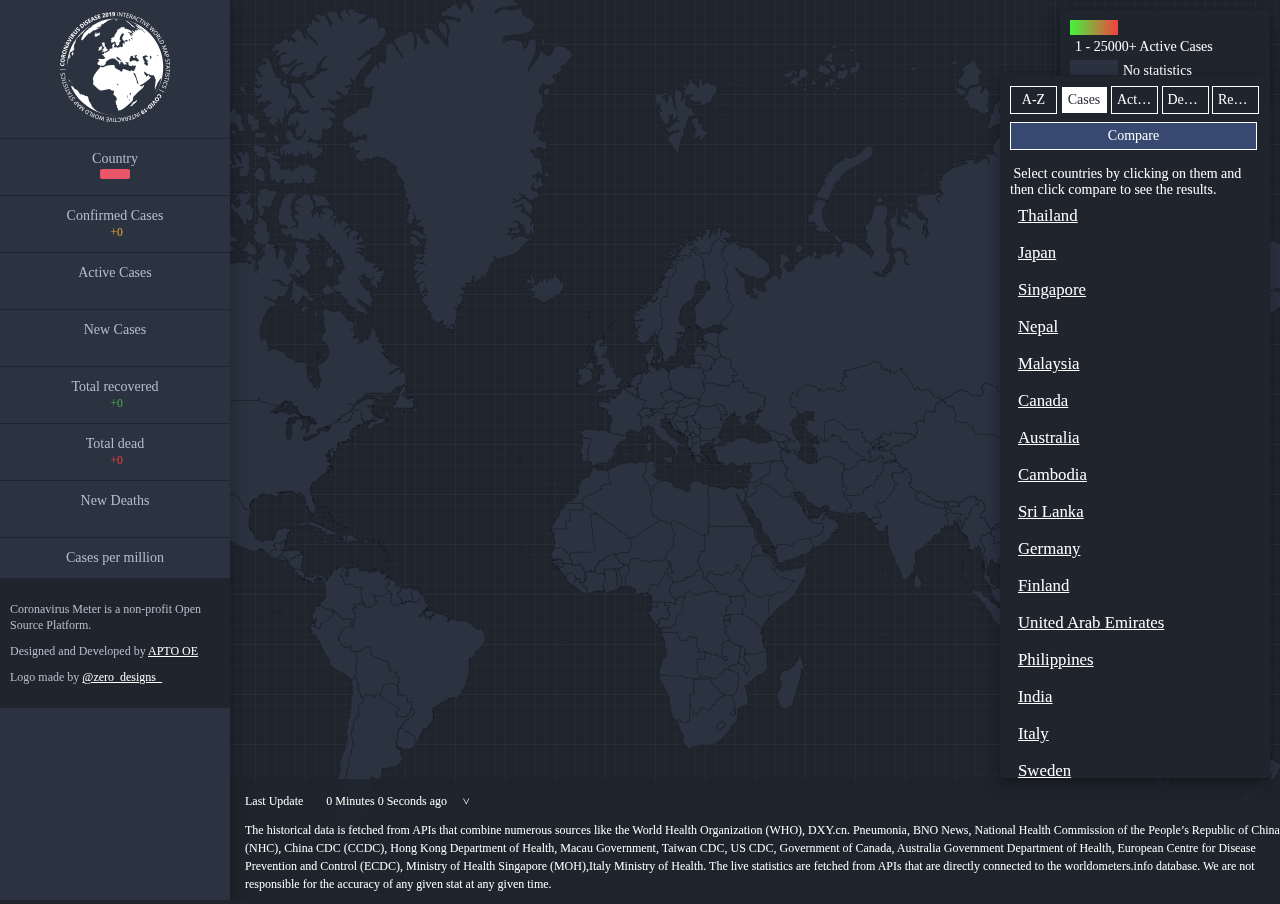
